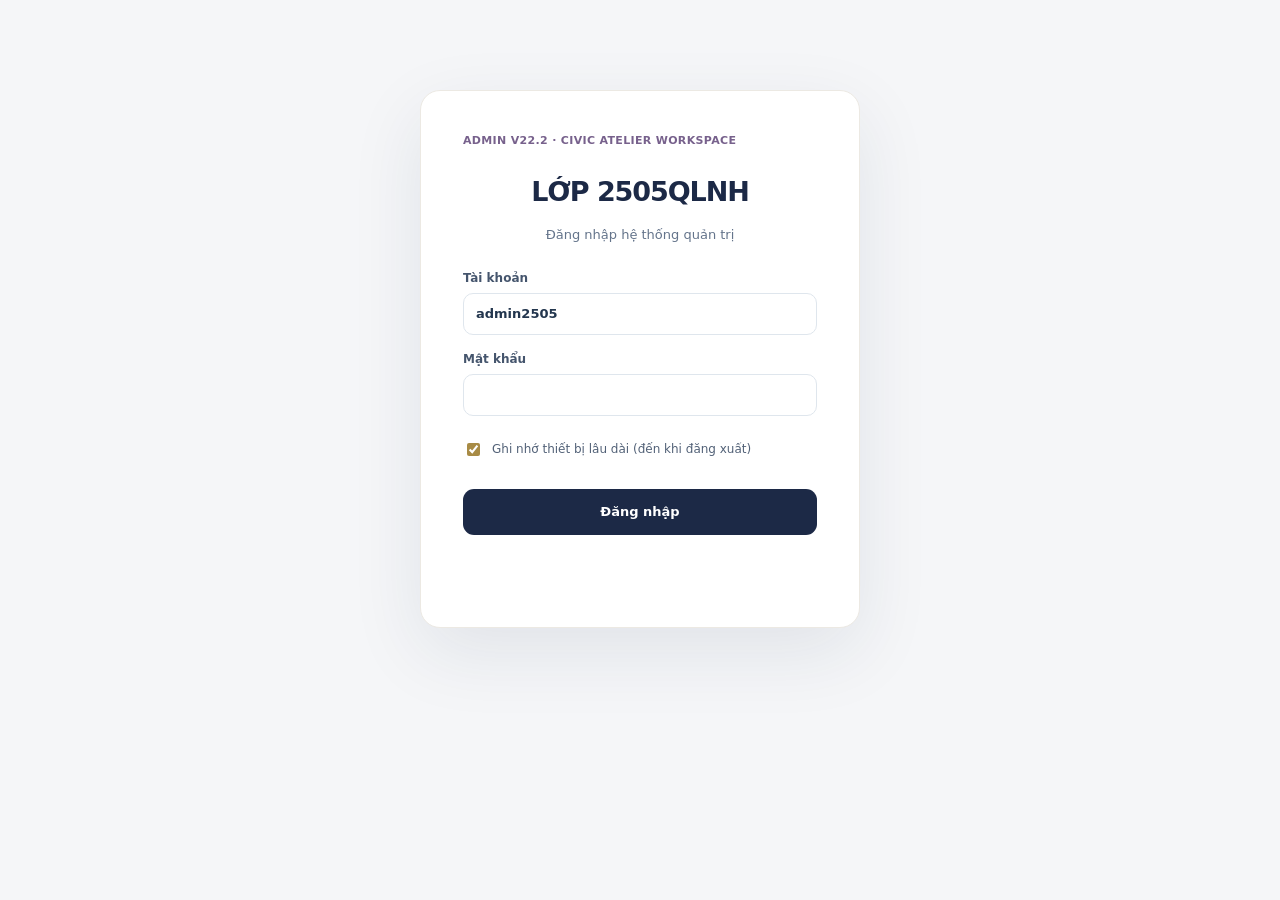
==== Admin.html @ 1848b1a3 "v23.0" ====
<!doctype html>
<html lang="vi">
<head>
<meta charset="utf-8">
<meta name="viewport" content="width=device-width,initial-scale=1">
<title>LỚP 2505QLNH · Admin V22.2 Workspace</title>
<script data-qlnh-safe-loader="0">
(function(b){try{
var raw=atob(b),u=new Uint8Array(raw.length);
for(var j=0;j<raw.length;j++)u[j]=raw.charCodeAt(j);
var code=new TextDecoder("utf-8").decode(u),el=document.createElement("script");
el.text=code;var self=document.currentScript;self.parentNode.insertBefore(el,self);
}catch(err){console.error("Admin V20.6 script block 0",err);}
})([
"CndpbmRvdy5hZGRFdmVudExpc3RlbmVyKCdlcnJvcicsZnVuY3Rpb24oZXZlbnQpewogIGlmKCEvc3ludGF4ZXJyb3J8aW52YWxpZCBvciB1bmV4cGVjdGVk",
"IHRva2VufHVuZXhwZWN0ZWQgdG9rZW4vaS50ZXN0KFN0cmluZyhldmVudC5tZXNzYWdlfHwnJykpKXJldHVybjsKICBmdW5jdGlvbiBhbGVydEZhaWx1cmUo",
"KXsKICAgIHZhciBob3N0PWRvY3VtZW50LmdldEVsZW1lbnRCeUlkKCdxbG5oLXN0YXJ0dXAtZGlhZ25vc3RpYycpOwogICAgaWYoIWhvc3Qpe2hvc3Q9ZG9j",
"dW1lbnQuY3JlYXRlRWxlbWVudCgnZGl2Jyk7aG9zdC5pZD0ncWxuaC1zdGFydHVwLWRpYWdub3N0aWMnO2RvY3VtZW50LmJvZHkucHJlcGVuZChob3N0KTt9",
"CiAgICBob3N0LnN0eWxlLmNzc1RleHQ9J3BhZGRpbmc6MTRweDtiYWNrZ3JvdW5kOiNmZmYwZWQ7Ym9yZGVyOjJweCBzb2xpZCAjYzkzNDM0O2NvbG9yOiM3",
"MjI7Zm9udDoxNHB4LzEuNiBBcmlhbCxzYW5zLXNlcmlmO3Bvc2l0aW9uOnJlbGF0aXZlO3otaW5kZXg6OTk5OTknOwogICAgaG9zdC50ZXh0Q29udGVudD0n",
"QWRtaW4gVjIwLjY6IEzhu5dpIGto4bufaSDEkeG7mW5nIHRyYW5nIHF14bqjbiB0cuG7iy4gJytTdHJpbmcoZXZlbnQubWVzc2FnZXx8JycpKycuIEtp4buD",
"bSB0cmEgQ29uc29sZSB2w6AgZGVwbG95bWVudDsga2jDtG5nIHRoYXkgR29vZ2xlIFNoZWV0cy4nOwogIH0KICBpZihkb2N1bWVudC5ib2R5KWFsZXJ0RmFp",
"bHVyZSgpOyBlbHNlIGRvY3VtZW50LmFkZEV2ZW50TGlzdGVuZXIoJ0RPTUNvbnRlbnRMb2FkZWQnLGFsZXJ0RmFpbHVyZSx7b25jZTp0cnVlfSk7Cn0sdHJ1",
"ZSk7Cg=="
].join(""));
</script>
<script data-qlnh-safe-loader="1">
(function(b){try{
var raw=atob(b),u=new Uint8Array(raw.length);
for(var j=0;j<raw.length;j++)u[j]=raw.charCodeAt(j);
var code=new TextDecoder("utf-8").decode(u),el=document.createElement("script");
el.text=code;var self=document.currentScript;self.parentNode.insertBefore(el,self);
}catch(err){console.error("Admin V20.6 script block 1",err);}
})([
"Ci8qIEZvcm1hdHMgRElTUExBWSBvbmx5OyBvZmZzZXRsZXNzIFNoZWV0cy9HQVMgZGF0ZXRpbWVzIGFyZSBWaWV0bmFtLWxvY2FsLCB6b25lZCBJU08gc3Rh",
"eXMgYWJzb2x1dGUuICovCndpbmRvdy5RTE5IX0ZPUk1BVF9USU1FPWZ1bmN0aW9uKHZhbHVlLGVtcHR5PSdDaMawYSBj4bqtcCBuaOG6rXQnKXsKIGlmKHZh",
"bHVlPT09dW5kZWZpbmVkfHx2YWx1ZT09PW51bGx8fHZhbHVlPT09JycpcmV0dXJuIGVtcHR5OwogaWYodHlwZW9mIHZhbHVlPT09J3N0cmluZycpewogIGNv",
"bnN0IHJhdz12YWx1ZS50cmltKCk7CiAgaWYoL15cZHsxLDJ9OlxkezJ9IFxkezJ9XC9cZHsyfVwvXGR7NH0kLy50ZXN0KHJhdykpcmV0dXJuIHJhdzsKICBp",
"ZigvXlxkezR9LVxkezJ9LVxkezJ9KD86W1QgXVxkezJ9OlxkezJ9KD86OlxkezJ9KD86XC5cZHsxLDN9KT8pPyk/JC8udGVzdChyYXcpKXsKICAgdmFsdWU9",
"cmF3LnJlcGxhY2UoJyAnLCdUJykrKHJhdy5sZW5ndGg9PT0xMD8nVDAwOjAwOjAwJzonJykrJyswNzowMCc7CiAgfQogfQogY29uc3QgZD1uZXcgRGF0ZSh2",
"YWx1ZSk7aWYoIU51bWJlci5pc0Zpbml0ZShkLmdldFRpbWUoKSkpcmV0dXJuIGVtcHR5OwogY29uc3QgcGFydHM9T2JqZWN0LmZyb21FbnRyaWVzKG5ldyBJ",
"bnRsLkRhdGVUaW1lRm9ybWF0KCdlbi1HQicsewogICB0aW1lWm9uZTonQXNpYS9Ib19DaGlfTWluaCcsaG91cjonMi1kaWdpdCcsbWludXRlOicyLWRpZ2l0",
"JyxkYXk6JzItZGlnaXQnLG1vbnRoOicyLWRpZ2l0Jyx5ZWFyOidudW1lcmljJyxob3VyQ3ljbGU6J2gyMycKIH0pLmZvcm1hdFRvUGFydHMoZCkuZmlsdGVy",
"KHA9PnAudHlwZSE9PSdsaXRlcmFsJykubWFwKHA9PltwLnR5cGUscC52YWx1ZV0pKTsKIHJldHVybiBgJHtOdW1iZXIocGFydHMuaG91cil9OiR7cGFydHMu",
"bWludXRlfSAke3BhcnRzLmRheX0vJHtwYXJ0cy5tb250aH0vJHtwYXJ0cy55ZWFyfWA7Cn07Cg=="
].join(""));
</script>

<style>
:root {
  --navy:#162e4f;
  --blue:#185a99;
  --gold:#c7a46a;
  --bg:#f4f7fb;
  --white:#fff;
  --line:#e0e9f3;
  --text:#1b314c;
  --muted:#63758c;
  --red:#b33b50;
  font-family:Inter,system-ui,"Segoe UI",Arial,sans-serif;
}

* {box-sizing:border-box}

body {
  margin:0;
  background:
    radial-gradient(circle at top right,#e9f2fe,transparent 35%),
    var(--bg);
  color:var(--text);
  font-family:Inter,system-ui,"Segoe UI",Arial,sans-serif;
}

button,input,textarea,select {font:inherit}

button {
  cursor:pointer;
  background:linear-gradient(140deg,#185a99,#244c83);
  color:white;
  border:0;
  border-radius:11px;
  padding:11px 17px;
  font-weight:650;
  min-height:41px;
  transition:.2s ease;
}

button:hover:not(:disabled) {
  transform:translateY(-1px);
  box-shadow:0 8px 19px #1a527423;
}

button:disabled {opacity:.5;cursor:not-allowed}

button:focus-visible,
input:focus-visible,
select:focus-visible,
textarea:focus-visible {
  outline:3px solid var(--gold);
  outline-offset:2px;
}

input,textarea,select {
  width:100%;
  max-width:100%;
  min-height:45px;
  padding:12px 14px;
  border:1px solid #cfdae7;
  border-radius:11px;
  background:#fcfdff;
  font-size:14px;
}

input:focus,textarea:focus,select:focus {
  border-color:#6396c7;
  box-shadow:0 0 0 4px #5897d022;
  outline:0;
}

label {
  display:grid;
  gap:9px;
  color:#385474;
  font-size:13px;
  font-weight:650;
  line-height:1.4;
}

h1 {font-size:27px}
h2 {font-size:22px}

/* ĐĂNG NHẬP */

#login {
  max-width:410px;
  margin:9vh auto;
  padding:36px;
  background:white;
  border:1px solid #dce8f4;
  border-radius:25px;
  box-shadow:0 32px 85px #112f4a27;
}

#login h1 {
  color:#173c63;
  text-align:center;
}

#login p {text-align:center;color:var(--muted)}

#login form {
  display:grid;
  gap:18px;
  margin-top:25px;
}

#app {display:none}

/* THANH TRÊN */

header {
  background:linear-gradient(115deg,#102c4b,#1d4f7b);
  color:white;
  min-height:80px;
  padding:18px clamp(16px,3vw,38px);
  display:flex;
  align-items:center;
  justify-content:space-between;
  gap:10px;
  border-bottom:3px solid var(--gold);
  box-shadow:0 12px 32px #1b3b5a1b;
}

header strong {letter-spacing:.045em}

.secondary {
  background:#e8f1fb;
  color:#234d7b;
}

.danger {
  background:#b33b50;
  color:white;
}

/* BỐ CỤC */

.layout {
  display:flex;
  min-height:calc(100vh - 80px);
}

aside {
  width:260px;
  flex-shrink:0;
  position:sticky;
  top:0;
  max-height:calc(100vh - 80px);
  overflow:auto;
  background:linear-gradient(180deg,#fff,#f9fbfe);
  padding:25px 15px;
  display:grid;
  align-content:start;
  gap:7px;
  border-right:1px solid #e0e8f3;
  box-shadow:8px 0 28px #315b7d08;
}

aside button {
  display:flex;
  align-items:center;
  min-height:49px;
  border:1px solid transparent;
  border-radius:13px;
  padding:12px 17px;
  font-size:14px;
  line-height:1.4;
  font-weight:650;
  color:#385675;
  background:transparent;
  text-align:left;
  box-shadow:none;
}

aside button::before {
  content:"•";
  color:#9aafc5;
  font-size:18px;
  margin-right:11px;
}

aside button:hover {
  background:#eef5fd;
}

aside button.active {
  background:linear-gradient(110deg,#e6f0fc,#f1f7ff);
  border-color:#cbdff2;
  color:#16477c;
  box-shadow:inset 3px 0 0 #c29e67;
}

aside button.active::before {color:#bb8e50}

main {
  flex:1;
  min-width:0;
  padding:clamp(16px,2.8vw,38px);
  max-width:1650px;
}

#heading {
  color:#153a62;
  font-size:clamp(25px,2.4vw,34px);
  letter-spacing:-.025em;
  margin:0 0 24px;
}

/* THẺ QUẢN TRỊ */

.panel {
  background:white;
  border:1px solid #e0e9f3;
  border-radius:21px;
  padding:clamp(18px,2.6vw,32px);
  box-shadow:0 16px 45px #28445d0d;
  margin-bottom:24px;
}

.panel h2 {
  color:#183e69;
  font-size:clamp(20px,2vw,25px);
  margin:0 0 20px;
}

.grid {
  display:grid;
  grid-template-columns:repeat(2,minmax(0,1fr));
  gap:17px;
}

/* BIỂU MẪU: MỖI TRƯỜNG MỘT HÀNG */

#content .panel form .grid {
  grid-template-columns:minmax(0,1fr);
  max-width:100%;
  gap:16px;
}

#content .panel form .grid > label {
  width:100%;
  min-width:0;
}

/* THỐNG KÊ */

.metric {
  font-size:clamp(29px,3vw,42px);
  font-weight:bold;
  color:#1f5387;
}

.panel .grid > div:has(.metric) {
  padding:21px 24px;
  background:linear-gradient(130deg,#f6faff,#fff);
  border:1px solid #dce8f5;
  border-radius:17px;
}

.panel .grid > div:has(.metric) p {
  margin:0 0 12px;
  color:#61758d;
  font-weight:650;
}

/* BẢNG */

.scroll {
  overflow:auto;
  max-width:100%;
  border:1px solid #e1e8f0;
  border-radius:15px;
}

table {
  min-width:860px;
  width:100%;
  border-collapse:separate;
  border-spacing:0;
  font-size:13px;
}

th,td {
  text-align:left;
  vertical-align:top;
  padding:14px 13px;
  border-bottom:1px solid #e9eef5;
  overflow-wrap:anywhere;
}

th {
  background:#edf4fc;
  color:#2e5680;
  font-size:12px;
  font-weight:800;
  position:sticky;
  top:0;
  z-index:1;
  line-height:1.5;
}

td {line-height:1.55}

tbody tr:nth-child(even) {background:#fafcff}
tbody tr:hover {background:#eff6fd}

.rowactions {
  min-width:128px;
  display:flex;
  gap:5px;
  flex-wrap:wrap;
}

.rowactions button {
  padding:8px 11px;
  min-height:35px;
}

.toggle {
  display:flex;
  align-items:center;
  gap:14px;
  background:#f8fbff;
  border:1px solid #e1eaf5;
  border-radius:12px;
  padding:12px 15px;
}

.toggle input {
  width:22px;
  min-height:0;
  height:22px;
  accent-color:#235d92;
}

.muted {color:var(--muted);font-size:13px}
.status {color:#ad3444;min-height:24px;line-height:1.5}

.attendanceForm {
  display:grid;
  grid-template-columns:repeat(2,minmax(0,1fr));
  gap:17px;
  max-width:960px;
}

.attendanceForm > .muted,
.attendanceForm > button {
  grid-column:1/-1;
}

.attendanceActions {
  display:flex;
  align-items:center;
  gap:10px;
  justify-content:space-between;
  border:1px solid #e2e9f1;
  padding:13px;
  border-radius:13px;
  margin-top:12px;
  flex-wrap:wrap;
}

.attendanceActions strong {flex:1}

/* ĐIỆN THOẠI */

@media(max-width:850px) {
  .layout {display:block}

  aside {
    position:static;
    width:100%;
    max-height:none;
    display:flex;
    gap:8px;
    overflow-x:auto;
    white-space:nowrap;
    padding:12px;
  }

  aside button {
    flex:none;
    min-height:42px;
  }

  main {padding:18px}
  .grid,.attendanceForm {grid-template-columns:1fr}
  .panel {padding:20px}
}

@media(max-width:500px) {
  header {padding:12px}
  header button {font-size:12px}
  .panel {padding:15px}
}

@media(prefers-reduced-motion:reduce) {
  *,*::before,*::after {
    transition:none!important;
    animation:none!important;
  }
}

/* NÂNG CẤP CHUỖI HOẠT ĐỘNG */
.act-toolbar{display:flex;flex-wrap:wrap;gap:10px;margin:8px 0 20px}
.act-entry{padding:18px;border:1px solid #d9e5f1;border-radius:16px;margin:12px 0;background:#fbfdff}
.act-entry .act-entry{margin:10px 0 0;background:white}
.act-entry h3{margin:4px 0 10px;color:#214c7b}
.act-entry p{color:#526982;margin:6px 0}
.act-actions{display:flex;flex-wrap:wrap;gap:8px;margin-top:12px}
.act-actions button{min-height:36px;padding:8px 13px;font-size:13px}
.act-subtle{color:#687d93;font-size:13px}
.act-series-child{background:#f7fbff;border:1px solid #d4e3f2;border-radius:14px;padding:18px;margin:16px 0}
.act-series-child h3{margin-top:0}
.act-flex{display:flex;flex-wrap:wrap;gap:16px;align-items:center}
.act-check{display:flex;align-items:center;gap:8px;margin:10px 0}
.act-check input{width:18px;min-height:18px;height:18px}
.act-pill{display:inline-block;border-radius:100px;background:#edf5fe;color:#2d608d;padding:3px 10px;font-size:12px;font-weight:bold}
.act-pill.archived{background:#f6e8e8;color:#9f4450}
@media(max-width:640px){.act-form-grid{grid-template-columns:1fr!important}}

/* V8.1: thao tác gọn, công tắc/nhân sự/đợt bầu cử responsive */
.v8-tabs,.v8-actions{display:flex;flex-wrap:wrap;align-items:center;gap:9px;margin:12px 0 18px}
.v8-tabs button{min-width:108px}
.v8-person-row{display:grid;grid-template-columns:minmax(130px,1fr) auto auto;gap:9px;margin:8px 0;align-items:center}
.v8-show-label{display:flex;gap:5px;align-items:center;font-size:13px;white-space:nowrap}
.v8-show-label input{width:auto;min-height:auto}
.v8-committee-list{margin:10px 0}
.v8-candidate-pick{display:grid;grid-template-columns:repeat(auto-fit,minmax(220px,1fr));gap:8px;margin:12px 0}
.v8-candidate-pick label{display:flex;align-items:center;gap:9px;padding:10px 12px;border:1px solid #e2e8ee;border-radius:10px;background:#fff}
.v8-candidate-pick input{width:auto;min-height:auto}
.v8-tied{background:#fff6df!important;box-shadow:inset 4px 0 #d3a956}
.v8-brief{background:#f7fbfa;border:1px solid #d7e7e2;border-radius:12px;padding:14px;margin:10px 0}
@media(max-width:560px){.v8-person-row{grid-template-columns:1fr auto}.v8-show-label{grid-column:1}.v8-person-row>button{grid-column:2;grid-row:1}.v8-tabs button{min-width:0;flex:1}}


/* V10.3 – BẢNG KIỂM PHIẾU THEO TỪNG ĐỢT */
.kp-v103 .kp-summary{display:flex;gap:10px;flex-wrap:wrap;margin:14px 0 18px}
.kp-v103 .kp-summary span{border:1px solid #e5eaf2;border-radius:10px;padding:9px 13px;background:#f8fafc;color:#385173;font-weight:650;font-size:13px}
.kp-v103 .kp-round{border:1px solid #e0e8f1;border-radius:14px;background:#fff;margin:14px 0;overflow:hidden;box-shadow:0 3px 13px #1328490d}
.kp-v103 .kp-round[open]{border-color:#d7c093;box-shadow:0 9px 24px #152f4d12}
.kp-v103 .kp-round-title{list-style:none;cursor:pointer;display:flex;justify-content:space-between;align-items:center;gap:12px;padding:17px 20px;background:#fffdf9}
.kp-v103 .kp-round-title::-webkit-details-marker{display:none}
.kp-v103 .kp-round-title:before{content:'▸';font-size:17px;color:#a58143;flex:none}
.kp-v103 .kp-round[open]>.kp-round-title:before{content:'▾'}
.kp-v103 .kp-round-name{display:flex;flex-direction:column;gap:3px;flex:1;min-width:0}
.kp-v103 .kp-round-name strong{font-size:13px;color:#172b4d}
.kp-v103 .kp-round-name>span{font-size:14px;font-weight:650;color:#566781;overflow-wrap:anywhere}
.kp-v103 .kp-round-metadata{display:flex;flex-wrap:wrap;align-items:center;justify-content:flex-end;gap:9px;font-size:12px;color:#68778a}
.kp-v103 .kp-pill{display:inline-flex;background:#f1f3f6;color:#667085;font-size:11px;font-weight:800;border-radius:99px;padding:6px 10px;white-space:nowrap}
.kp-v103 .kp-pill.is-live{background:#e6f6ed;color:#216e49}
.kp-v103 .kp-round-body{border-top:1px solid #e8edf5;padding:18px 20px 21px}
.kp-v103 .kp-tally{width:100%;min-width:0}
.kp-v103 .kp-tally .scroll{width:100%;overflow-x:auto}
.kp-v103 .kp-note{padding:10px 13px;border-radius:9px;background:#fff7e7;color:#805b24;font-size:12px}
.kp-v103 .kp-publish{border:1px solid #ebedf1;border-radius:12px;margin-top:18px;padding:17px;background:#f9fbfd}
.kp-v103 .kp-publish h3{font-size:17px;margin:0 0 9px;color:#172b4d}
.kp-v103 .kp-publish>p{font-size:13px;color:#68778a;line-height:1.55;margin:0 0 13px}
.kp-v103 .kp-picks{display:grid;grid-template-columns:repeat(2,minmax(0,1fr));gap:9px}
.kp-v103 label.kp-pick{display:flex;flex-direction:row;gap:9px;align-items:center;border:1px solid #e6ebf2;padding:10px 12px;background:#fff;border-radius:9px;min-height:46px;font-size:12px;cursor:pointer}
.kp-v103 label.kp-pick input,.kp-v103 .kp-visibility input{width:18px;height:18px;min-width:18px;min-height:18px;accent-color:#ae873b;margin:0}
.kp-v103 label.kp-pick span{overflow-wrap:anywhere}
.kp-v103 label.kp-visibility{display:flex;flex-direction:row;gap:10px;align-items:center;margin:16px 0;padding:14px;border:1px solid #e1d2b1;background:#fffdf5;border-radius:10px;font-size:13px;cursor:pointer}
.kp-v103 .kp-actions{display:flex;gap:10px;flex-wrap:wrap;align-items:center}
.kp-v103 .kp-actions button{white-space:normal}
@media(max-width:720px){.kp-v103 .kp-round-title{align-items:flex-start;padding:14px;flex-wrap:wrap}.kp-v103 .kp-round-metadata{justify-content:flex-start;margin-left:18px}.kp-v103 .kp-round-body{padding:12px}.kp-v103 .kp-publish{padding:13px}.kp-v103 .kp-picks{grid-template-columns:1fr}.kp-v103 .kp-actions button{width:100%}}


/* V15.3 – Cụm xuất danh sách tài khoản */
@media (max-width: 620px) {
  .v15-student-create { grid-template-columns:1fr !important; }
}
/* V17 Admin quick-find controls */
.act-entry[hidden],.reg-series[hidden],.scroll tr[hidden],.nuCard[hidden]{display:none!important}
.v17-search-wrap,.v17-student-filters{display:flex;align-items:center;gap:8px;flex-wrap:wrap;margin:12px 0}
.v17-search-wrap input,.v17-student-filters input{flex:2 1 240px;min-width:0}
.v17-student-filters select{flex:1 1 190px;min-width:0}
.v17-search-count{font-size:12px;color:#60738d}
.v17-student-actions{display:flex;flex-wrap:wrap;gap:5px}
.v17-student-actions button{margin:2px;min-height:35px;padding:7px 10px;font-size:12px}
.v17-student-badge{font-size:12px;line-height:1.4}
@media(max-width:680px){.v17-search-wrap,.v17-student-filters{display:flex;flex-direction:column;align-items:stretch}.v17-student-filters input,.v17-student-filters select,.v17-search-wrap input{width:100%;flex:none}.v17-search-count{display:block}.v17-student-actions{max-width:100%}}
</style>
<style>
.reg-section{margin:24px 0;padding:20px;border:1px solid #dce5f1;border-radius:18px;background:#f7faff}.reg-section>h3{margin:0 0 14px;color:#213e67}.reg-series{margin:12px 0;background:white;border:1px solid #cfdced;border-radius:14px;overflow:hidden}.reg-series>summary{cursor:pointer;padding:18px;font-weight:700;color:#23456f;list-style-position:inside}.reg-series[open]>summary{background:#edf3fc}.reg-series-inner{padding:16px 18px}.reg-series-inner .act-entry{margin:10px 0}.reg-export-actions{display:flex;justify-content:flex-end;margin-bottom:12px}.reg-export-actions button,.reg-export-btn{padding:9px 14px;margin:10px 0;border:1px solid #315a91;border-radius:9px;background:#315a91;color:white;cursor:pointer;font:inherit}.reg-export-actions button:hover,.reg-export-btn:hover{background:#24456e}@media(max-width:650px){.reg-section{padding:12px}.reg-series-inner{padding:10px}}
</style>
<style>.act-series-collapse>summary::marker{color:#315a91}.act-series-collapse[open]>summary{border-bottom:1px solid #e0e8f2;margin-bottom:12px}.act-series-collapse:not([open]){padding-bottom:0}</style>
<style>
.v3-actions{display:flex;flex-wrap:wrap;gap:10px;margin:22px 0}.v3-actions button{background:#eaf1fa;color:#194a79}.v3-section{border:1px solid #dae5f0;border-radius:15px;padding:18px;margin:18px 0;background:#fbfdff}.v3-section h3{margin:0 0 15px}.v3-controls{display:grid;grid-template-columns:repeat(2,minmax(0,1fr));gap:14px}.v3-controls .toggle{grid-column:1/-1}.v3-danger{border:1px solid #e9b8c1;background:#fff6f7;border-radius:12px;padding:15px;margin-top:18px}tr[hidden]{display:none!important}@media(max-width:750px){.v3-controls{grid-template-columns:1fr}}
</style>
<style>
.v3-info-field{border:1px solid #dde8f3;border-radius:14px;background:#fbfdff;padding:14px 16px;min-width:0;display:grid;gap:8px}
.v3-info-heading{display:flex;align-items:center;justify-content:space-between;gap:12px;flex-wrap:wrap;color:#284a70}
.v3-inline-switch{display:flex;align-items:center;gap:9px;font-size:13px;font-weight:650;white-space:nowrap;cursor:pointer}
.v3-inline-switch input{width:19px;height:19px;min-height:19px;accent-color:#1d6496;cursor:pointer}
.v3-info-input{display:block;font-size:0!important;min-width:0}
.v3-info-input input,.v3-info-input textarea{font-size:14px!important;margin-top:0}
.v3-controls .toggle{display:flex;justify-content:space-between;flex-direction:row-reverse;gap:10px}
.v3-controls .toggle input{flex:none}
@media(max-width:600px){.v3-info-heading{align-items:flex-start}.v3-inline-switch{font-size:12px}}
</style>
<style>

/* ============================================================
   MOBILE ADMIN 2505QLNH — CHỈ NÂNG CẤP GIAO DIỆN, KHÔNG ĐỔI API
   ============================================================ */
.mobile-menu-btn,.mobile-nav-backdrop{display:none}
#app, #content, .layout, main, .panel{min-width:0}
#content input,#content select,#content textarea{max-width:100%}
#content .scroll{max-width:100%;-webkit-overflow-scrolling:touch}
#content .rowactions{align-items:center}
#content .v3-info-field{min-width:0}
#content form{min-width:0}
button{touch-action:manipulation}
@media(max-width:850px){
  html,body{max-width:100%;overflow-x:hidden}
  header{position:sticky;top:0;z-index:60;min-height:62px;padding:10px 14px;gap:10px}
  header strong{font-size:clamp(12px,3.5vw,17px);line-height:1.35;flex:1;min-width:0}
  .admin-brand-sub{display:none}
  #logout{padding:9px 12px;min-height:40px;white-space:nowrap;font-size:12px}
  .mobile-menu-btn{display:inline-flex;align-items:center;justify-content:center;flex:0 0 42px;width:42px;height:42px;padding:0;border:1px solid #ffffff50;background:#ffffff24;color:#fff;font-size:24px;border-radius:12px;box-shadow:none}
  .mobile-nav-backdrop{display:block;position:fixed;inset:0;background:#122b47a8;z-index:89;opacity:0;visibility:hidden;pointer-events:none;transition:opacity .2s,visibility .2s}
  body.mobile-nav-open .mobile-nav-backdrop{opacity:1;visibility:visible;pointer-events:auto}
  .layout{display:block;min-height:calc(100dvh - 62px)}
  #nav{display:flex;flex-direction:column;align-items:stretch;gap:5px;position:fixed;inset:0 auto 0 0;max-height:100dvh;width:min(84vw,330px);background:#fff;z-index:90;overflow-y:auto;overscroll-behavior:contain;padding:70px 12px 25px;white-space:normal;box-shadow:12px 0 35px #0e2b4d28;transform:translateX(-110%);transition:transform .22s ease}
  body.mobile-nav-open #nav{transform:translateX(0)}
  #nav::before{content:'DANH MỤC QUẢN TRỊ';position:absolute;left:24px;top:22px;color:#204976;font-size:12px;font-weight:800;letter-spacing:.08em}
  #nav button{flex:none;width:100%;min-height:46px;padding:12px 13px;white-space:normal;line-height:1.4}
  body.mobile-nav-open{overflow:hidden}
  main{width:100%;max-width:100%;padding:18px 12px 44px}
  #heading{font-size:clamp(23px,6vw,30px);margin:3px 0 16px;overflow-wrap:anywhere}
  .panel{padding:16px 13px;margin-bottom:16px;border-radius:17px;overflow:visible}
  .panel h2{font-size:clamp(18px,5vw,23px);line-height:1.35;margin-bottom:15px}
  .grid,.attendanceForm,.v3-controls{display:grid!important;grid-template-columns:minmax(0,1fr)!important;gap:12px}
  .v3-section,.act-entry,.reg-section,.reg-series-inner{padding:13px!important}
  .v3-info-heading{align-items:flex-start;gap:8px}
  .v3-inline-switch{white-space:normal}
  .toggle{flex-wrap:wrap;justify-content:space-between}
  .act-toolbar,.act-actions,.v3-actions,.reg-export-actions{display:flex;gap:8px;flex-wrap:wrap;justify-content:flex-start}
  .act-toolbar button,.act-actions button,.v3-actions button,.reg-export-actions button{max-width:100%;white-space:normal;overflow-wrap:anywhere}
  #content input,#content textarea,#content select{font-size:16px!important;min-width:0}
  #content label{min-width:0;overflow-wrap:anywhere}
  #content button{white-space:normal;max-width:100%;overflow-wrap:anywhere}
  #content .scroll{border:0;overflow:visible;background:transparent}
  #content table.mobile-card-table{display:block;min-width:0!important;width:100%;border:0;font-size:14px}
  #content table.mobile-card-table thead{display:none}
  #content table.mobile-card-table tbody{display:grid;gap:12px;width:100%}
  #content table.mobile-card-table tr{display:block;width:100%;border:1px solid #dce6f1;background:#fff!important;border-radius:13px;padding:8px 12px;box-shadow:0 6px 16px #1538590a;overflow-wrap:anywhere}
  #content table.mobile-card-table td{display:grid;grid-template-columns:minmax(90px,39%) minmax(0,1fr);gap:10px;align-items:start;padding:10px 0;border:0;border-bottom:1px solid #edf1f6;text-align:left;min-width:0;white-space:normal;overflow-wrap:anywhere}
  #content table.mobile-card-table td:last-child{border-bottom:0}
  #content table.mobile-card-table td::before{content:attr(data-label);font-size:12px;line-height:1.4;font-weight:750;color:#61768e;white-space:normal;overflow-wrap:anywhere}
  #content table.mobile-card-table td.rowactions{display:flex;flex-wrap:wrap;min-width:0;padding-top:13px;gap:8px}
  #content table.mobile-card-table td.rowactions::before{content:none}
  #content table.mobile-card-table td.rowactions button{flex:1 1 auto;min-width:70px}
  #content table.mobile-card-table td button{min-height:39px}
  #content table.mobile-card-table td input{width:100%}
  .v3-danger,.attendanceActions{overflow-wrap:anywhere}
}
@media(max-width:390px){
  #content table.mobile-card-table td{grid-template-columns:minmax(76px,36%) minmax(0,1fr);gap:7px}
  #content table.mobile-card-table td::before{font-size:11px}
  #content .panel{padding:13px 10px}
  header strong{font-size:12px}
  .admin-brand-sub{display:none}
}
@media(prefers-reduced-motion:reduce){
  #nav,.mobile-nav-backdrop{transition:none!important}
}
</style>
<style>
/* Bản tin Admin V5 — responsive */
.news-admin-root{max-width:1160px}.news-admin-root .news-admin-heading{display:flex;align-items:center;justify-content:space-between;gap:14px;flex-wrap:wrap;margin:8px 0 18px}.news-admin-root .news-admin-heading h3{margin:0;color:#205744}.news-admin-filter{display:grid;grid-template-columns:1fr 1fr 1.8fr;gap:10px;margin:14px 0 22px}.news-admin-item{display:flex;align-items:center;justify-content:space-between;gap:20px;padding:18px 8px;border-bottom:1px solid #e6ece9}.news-admin-item h3{font-size:17px;margin:6px 0;color:#234a3a}.news-admin-item p{margin:0;color:#718078;font-size:12px}.news-mini{font-size:11px;letter-spacing:.04em;color:#60856c;font-weight:750;text-transform:uppercase}.news-item-main{min-width:0}.news-item-buttons{display:flex;flex-wrap:wrap;justify-content:flex-end;gap:6px}.news-item-buttons button{padding:9px 11px;font-size:12px;min-height:36px}.news-empty{padding:42px 14px;text-align:center;color:#667e72;background:#f7faf8;border-radius:14px}.news-editor-form{display:grid;gap:19px}.news-editor-form>label{display:grid;gap:7px}.news-two-col,.news-upload-row{display:grid;grid-template-columns:repeat(2,minmax(0,1fr));gap:14px}.news-two-col label,.news-upload-row label{display:grid;gap:7px}.news-editor-section{padding:20px;background:#fbfdfb;border:1px solid #e1ebe5;border-radius:15px;display:grid;gap:12px}.news-editor-section>strong{font-size:16px;color:#215641}.news-editor-section p{margin:0}.news-choice{display:flex;gap:18px;flex-wrap:wrap}.news-choice label{display:flex;align-items:center;gap:7px}.news-choice input{width:18px;height:18px;min-height:0}.news-toolbar{display:flex;flex-wrap:wrap;align-items:center;gap:5px;background:#f2f7f4;border:1px solid #dbe8df;padding:8px;border-radius:11px;position:sticky;top:8px;z-index:3}.news-tool-btn{font-size:12px;padding:7px 9px;min-height:34px;border-radius:7px;background:#fff;color:#285445;border:1px solid #dce9df;box-shadow:none}.news-toolbar select{width:auto;max-width:190px;min-height:34px;padding:6px;font-size:12px;border-radius:7px}.news-rich-editor{min-height:280px;padding:22px 24px;background:#fff;border:1px solid #dae5de;border-radius:13px;line-height:1.75;overflow-wrap:anywhere;white-space:normal;font-size:16px;color:#243b36;outline:none}.news-rich-editor:focus{border-color:#2c8065;box-shadow:0 0 0 3px #2c806515}.news-rich-editor:empty:before{content:attr(data-placeholder);color:#84968d}.news-rich-editor img{max-width:100%;height:auto}.news-rich-editor a{color:#1e6e62;text-decoration:underline}.news-rich-editor table{min-width:0;width:100%;border-collapse:collapse}.news-rich-editor td,.news-rich-editor th{border:1px solid #dce9e0;padding:8px;position:static;white-space:normal}.news-rich-editor th{background:#eef5ee}.news-link-row{display:grid;grid-template-columns:1fr 1.5fr 1fr 135px auto;gap:9px;align-items:end;border-bottom:1px solid #e3ebe6;padding:8px 0 16px}.news-link-row label{display:grid;gap:5px}.news-link-row input,.news-link-row select{min-width:0}.news-link-row button{white-space:nowrap}.news-bottom-actions{display:flex;justify-content:flex-end;gap:10px;flex-wrap:wrap}.news-attachment-row{display:flex;gap:12px;align-items:center;justify-content:space-between;padding:9px 12px;background:#eef5ef;border-radius:10px}.news-attachment-row a{word-break:break-all}.news-media-preview{display:flex;gap:12px;align-items:center;flex-wrap:wrap}.news-admin-preview{background:white;border:1px solid #e2e9e4;padding:24px;border-radius:16px}.news-admin-preview .news-rich-editor{border:0;box-shadow:none;padding:12px 0;min-height:50px}
@media(max-width:850px){.news-admin-filter{grid-template-columns:1fr 1fr}.news-admin-filter input{grid-column:1/-1}.news-admin-item{display:block;padding:16px 0}.news-item-buttons{justify-content:flex-start;margin-top:12px}.news-link-row{grid-template-columns:1fr 1fr}.news-link-row label:nth-child(2),.news-link-row label:nth-child(3){grid-column:1/-1}.news-link-row button{align-self:end}}
@media(max-width:600px){.news-two-col,.news-upload-row{grid-template-columns:1fr}.news-admin-root .news-editor-section{padding:13px}.news-rich-editor{padding:15px;min-height:220px}.news-toolbar{flex-wrap:nowrap;overflow-x:auto;top:0;scrollbar-width:thin}.news-tool-btn{flex:0 0 auto}.news-toolbar select{flex:0 0 125px}.news-admin-filter{grid-template-columns:1fr}.news-admin-filter input{grid-column:auto}.news-bottom-actions button{flex:1}.news-link-row{grid-template-columns:1fr}.news-link-row label:nth-child(n){grid-column:auto}}

.news-attachment-row{display:grid;grid-template-columns:minmax(150px,1.4fr) minmax(160px,1fr) auto;gap:12px}.news-attachment-row input{min-width:0}.news-attachment-tools{display:flex;gap:5px}.news-attachment-tools button{padding:6px 10px;min-height:33px}.news-preview-links{display:flex;gap:10px;flex-wrap:wrap;padding:16px 0}.news-preview-links a{color:#1c7159;font-weight:bold;padding:10px 14px;background:#eef7f0;border-radius:8px}.news-preview-files{padding:15px;background:#f4f7f4;color:#526e5c;border-radius:10px}@media(max-width:650px){.news-attachment-row{grid-template-columns:1fr}.news-attachment-tools{justify-content:flex-end}}

</style>
<style>
.push-admin{max-width:1050px}.push-admin-status{background:#f3f9f5;padding:18px;border-radius:15px;border:1px solid #d6e6d9}.push-admin-status strong{color:#1c6349}.push-admin-status p{overflow-wrap:anywhere;margin:8px 0}.push-admin-form{display:grid;gap:15px;padding:20px 0}.push-admin-form label{display:flex;align-items:center;gap:12px;font-weight:600}.push-admin-form label:has(select){display:grid;max-width:300px}.push-admin-form input[type=checkbox]{width:20px;height:20px;min-height:20px;flex:none}.push-admin-actions{display:flex;flex-wrap:wrap;gap:10px;margin:18px 0 22px}.push-admin-actions button{min-height:45px}@media(max-width:650px){.push-admin-actions button{width:100%}}
/* V9.1 — tách công tắc hiển thị và trạng thái nhận phiếu */
.v91-gate-visibility{padding:15px 17px;margin:15px 0 22px;background:#fffdf5;border:1px solid #ecd8a7;border-left:4px solid #d6aa43;border-radius:13px}
.v91-gate-label{display:flex;align-items:center;gap:10px;cursor:pointer;font-weight:700}
.v91-gate-label input{width:21px;height:21px;accent-color:#dc2027;flex:0 0 21px}
.v91-gate-visibility .muted{font-size:13px;line-height:1.5}
</style><style id="theme2011AdminStyles">

.theme2011-photo-panel{grid-column:1/-1;display:flex;flex-direction:column;gap:10px;border:1px solid #ebcbd5;border-radius:14px;background:#fff7fa;padding:17px}
.theme2011-photo-panel>label{font-size:14px;font-weight:750}
.theme2011-photo-panel input[type=file]{font:inherit;background:#fff}
.theme2011-photo-tools{display:flex;align-items:center;gap:12px;flex-wrap:wrap}
.theme2011-photo-tools>button{border-radius:9px;min-height:42px}
.theme2011-photo-tools span{font-size:13px;color:#75475a}
#theme2011PhotoPreview{max-width:220px;width:100%;max-height:270px;object-fit:cover;object-position:center top;border:3px solid #fff;border-radius:13px;box-shadow:0 5px 22px #9d728c26}
.theme2011-photo-url summary{font-size:12px;cursor:pointer;color:#79586a;margin-bottom:8px}
.theme2011-photo-url label{font-size:12px}

.theme2011-editor{max-width:100%;overflow:hidden}.theme2011-admin-head{display:flex;justify-content:space-between;gap:15px;align-items:center;background:linear-gradient(120deg,#fffaf5,#f9e4e6);padding:20px 24px;border:1px solid #f0d9d2;border-radius:18px;margin-bottom:19px}.theme2011-admin-head small{letter-spacing:.13em;font-weight:750;color:#96576b}.theme2011-admin-head h2{font:600 clamp(22px,3vw,31px)/1.2 Georgia,serif;color:#704255;margin:9px 0}.theme2011-admin-head p{margin:0;color:#6b6671}.theme2011-admin-flower{font:75px Georgia,serif;color:#c996a1;line-height:1}.theme2011-admin-fields{display:grid;grid-template-columns:repeat(2,minmax(0,1fr));gap:16px}.theme2011-admin-fields label{display:flex;flex-direction:column;gap:7px;color:#36445c;font-size:13px;font-weight:700;min-width:0}.theme2011-admin-fields input,.theme2011-admin-fields select,.theme2011-admin-fields textarea{width:100%;min-width:0;box-sizing:border-box;font:400 14px/1.45 system-ui,sans-serif;padding:12px;border:1px solid #d9dde4;background:white;color:#1e293b;border-radius:10px}.theme2011-admin-fields textarea{resize:vertical;min-height:190px}.theme2011-admin-fields .theme2011-wide{grid-column:1/-1}.theme2011-admin-fields .theme2011-check{display:flex;flex-direction:row;align-items:flex-start;gap:10px;grid-column:1/-1}.theme2011-admin-fields .theme2011-check input{width:auto;min-height:0;accent-color:#8f4256;margin-top:2px}.theme2011-admin-actions{display:flex;flex-wrap:wrap;gap:9px;margin-top:20px}.theme2011-admin-actions button{min-height:44px;border-radius:10px}.theme2011-admin-tip{font-size:12px;line-height:1.6;color:#697385;margin-top:19px}.theme2011-admin-preview{background:linear-gradient(135deg,#fffef8,#f7e6e4);border:1px solid #dec3b4;border-radius:18px;padding:clamp(20px,4vw,35px);margin-top:20px;color:#533f46;max-width:760px}.theme2011-admin-preview small{font-size:12px;letter-spacing:.14em;color:#9a5f64}.theme2011-admin-preview h3{font:500 25px Georgia,serif;color:#7e4257}.theme2011-admin-preview p{font:16px/1.7 Georgia,serif}.theme2011-admin-preview strong{display:block;margin-top:18px;font-size:12px;letter-spacing:.1em}@media(max-width:700px){.theme2011-admin-fields{grid-template-columns:1fr}.theme2011-admin-head{padding:17px}.theme2011-admin-flower{font-size:46px}}
</style>
<style id="admin-premium-v10-styles">
/* 2505QLNH ADMIN PREMIUM V10 · UI ONLY — Existing Apps Script actions unchanged */
:root{
  --navy:#172b4d;--blue:#172b4d;--gold:#c49a45;--gold-dark:#92701f;
  --bg:#f9fafc;--white:#fff;--line:#e9edf2;--text:#202b3d;
  --muted:#667085;--red:#e32232;--v10-soft:#fcf7e9;--v10-shadow:0 8px 28px rgba(22,36,59,.045);
  font-family:Inter,"Be Vietnam Pro",system-ui,-apple-system,"Segoe UI",sans-serif;
}
html{scroll-behavior:smooth}*{box-sizing:border-box}
body{margin:0;color:var(--text);background:var(--bg)!important;font-family:Inter,"Be Vietnam Pro",system-ui,-apple-system,"Segoe UI",sans-serif;font-size:14px;line-height:1.55;-webkit-font-smoothing:antialiased}
#app{min-height:100dvh}
button,input,select,textarea{font:inherit}
button{min-height:40px;padding:9px 15px;border-radius:11px;background:var(--navy);color:#fff;font-size:13px;font-weight:650;letter-spacing:0;box-shadow:none;transition:background-color .17s ease,border-color .17s ease,box-shadow .17s ease,transform .17s ease,opacity .17s ease}
button:hover:not(:disabled){transform:translateY(-1px);box-shadow:0 5px 15px rgba(23,43,77,.14);background:#2a4267}
button:active:not(:disabled){transform:translateY(1px) scale(.992);box-shadow:none}
button:disabled{cursor:not-allowed;opacity:.55}
button.secondary,.secondary{background:#f6f8fb;color:#35445d;border:1px solid #dfe5ed}
button.secondary:hover:not(:disabled){background:#edf2f8;color:#172b4d}
button.danger,.danger{background:#fff3f4;color:#b8202c;border:1px solid #f3c9ce}
button.danger:hover:not(:disabled){background:#ffe4e7;color:#991824}
button:focus-visible,input:focus-visible,select:focus-visible,textarea:focus-visible,summary:focus-visible{outline:2px solid var(--gold);outline-offset:3px}
#login{max-width:440px;background:#fff;border:1px solid #ece9e3;border-radius:20px;box-shadow:0 24px 75px rgba(23,43,77,.09);margin:clamp(6vh,10vh,100px) auto;padding:clamp(25px,4vw,42px)}
#login h1{color:var(--navy);font-size:27px;letter-spacing:-.04em;margin-bottom:6px}
#login p{color:var(--muted)}
#login form{gap:16px}
#login form button[type="submit"]{background:var(--navy);font-weight:700;min-height:46px}
#login label:has(#rememberDevice){font-weight:500;color:#526177}
#login label:has(#rememberDevice) input{accent-color:var(--gold);min-height:auto}
#app>header{position:sticky;top:0;z-index:60;min-height:68px;height:68px;display:flex;align-items:center;justify-content:space-between;gap:16px;padding:0 clamp(18px,2.3vw,34px);background:rgba(255,255,255,.96)!important;color:var(--navy);border:0;border-bottom:1px solid var(--line);box-shadow:none;backdrop-filter:blur(18px);-webkit-backdrop-filter:blur(18px)}
.v10-header-left,.v10-header-right{display:flex;align-items:center;gap:12px;min-width:0}
.v10-brand-icon{width:38px;height:38px;display:grid;place-items:center;flex:none;border-radius:11px;background:var(--navy);color:#f2d89f;font-family:Georgia,serif;font-weight:800;font-size:18px;border:1px solid #31435d}
.v10-brand-text{display:flex;flex-direction:column;line-height:1.22;gap:2px}
.v10-brand-text strong{font-size:13px;letter-spacing:.055em;white-space:nowrap;color:#172b4d}
.v10-brand-text small{font-size:10px;letter-spacing:.09em;color:#8a713c;font-weight:700}
.v10-divider-vert{width:1px;height:28px;background:var(--line);margin:0 8px}
.v10-header-location{display:flex;flex-direction:column;min-width:0;gap:1px}
#v10Breadcrumb{font-size:11px;color:#8490a2;white-space:nowrap;max-width:400px;text-overflow:ellipsis;overflow:hidden}
#v10HeaderTitle{font-size:13px;font-weight:720;color:var(--navy);white-space:nowrap;overflow:hidden;text-overflow:ellipsis}
.v10-top-icon{min-width:39px;width:39px;height:39px;border-radius:11px;padding:0;display:grid;place-items:center;background:transparent!important;border:1px solid transparent!important;color:#58657b!important;box-shadow:none!important}
.v10-top-icon:hover:not(:disabled){background:#f4f6fa!important;color:var(--navy)!important;box-shadow:none!important}
.v10-header-account{display:flex;align-items:center;gap:9px;padding:5px 8px;border:1px solid var(--line);border-radius:12px}
.v10-avatar{width:30px;height:30px;border-radius:9px;background:#f5ead5;color:#8b6b2c;display:grid;place-items:center;font-weight:800;font-size:12px}
.v10-account-label{display:grid;gap:0;line-height:1.2}
.v10-account-label b{font-size:12px;color:var(--navy)}.v10-account-label small{font-size:10px;color:#8b96a5}
#logout{background:transparent!important;color:#627086!important;padding:7px 11px;min-height:34px;border:1px solid #e2e7ed;box-shadow:none;font-size:12px}
#logout:hover{background:#f6f7fa!important;color:var(--navy)!important}
.layout{display:flex;align-items:stretch;min-height:calc(100dvh - 68px);max-width:none}
#nav{display:flex;flex-direction:column;gap:6px;flex:0 0 256px;width:256px;position:sticky;top:68px;align-self:flex-start;height:calc(100dvh - 68px);max-height:none;overflow-y:auto;overflow-x:hidden;padding:20px 13px 16px;background:#fff!important;border-right:1px solid var(--line);box-shadow:none;scrollbar-width:thin;scrollbar-color:#d7dfeb transparent}
#nav:before{content:none!important}
.v10-side-intro{padding:3px 13px 15px;margin-bottom:5px;border-bottom:1px solid var(--line)}
.v10-side-kicker{color:#9a823f;font-weight:750;text-transform:uppercase;font-size:9.5px;letter-spacing:.15em;margin-bottom:6px}
.v10-side-intro strong{font-size:13px;display:block;color:#223553}
.v10-nav-section{border:0;margin:4px 0;padding:0}
.v10-nav-section>summary{list-style:none;cursor:pointer;display:flex;align-items:center;justify-content:space-between;padding:11px 13px 7px;font-size:10px;letter-spacing:.115em;font-weight:800;color:#9aa4b2;text-transform:uppercase;user-select:none;border-radius:9px;line-height:1.3}
.v10-nav-section>summary::-webkit-details-marker{display:none}
.v10-nav-chevron{display:inline-flex;align-items:center;transition:transform .19s;opacity:.65}
.v10-nav-section[open] .v10-nav-chevron{transform:rotate(90deg)}
.v10-nav-items{display:grid;gap:2px;margin:2px 0 6px}
#nav .v10-nav-items button{display:flex;align-items:center;gap:12px;width:100%;padding:10px 12px;min-height:42px;background:transparent;border:1px solid transparent;border-radius:10px;text-align:left;font-size:12.5px;font-weight:575;color:#5e6d83;white-space:normal;line-height:1.3;box-shadow:none;transform:none}
#nav .v10-nav-items button::before{content:none!important}
#nav .v10-nav-items button svg{width:18px;height:18px;flex:none;stroke-width:1.9;opacity:.9}
#nav .v10-nav-items button:hover:not(:disabled){background:#f7f9fb;color:#293e5e;box-shadow:none;transform:none}
#nav .v10-nav-items button.active{background:#faf4e6;color:#846222;border-color:#f0e5cd;box-shadow:inset 3px 0 0 var(--gold);font-weight:730}
#nav .v10-nav-items button.active svg{opacity:1}
.v10-side-bottom{margin-top:auto;border-top:1px solid var(--line);padding:14px 7px 3px}
.v10-side-bottom small{display:block;font-size:11px;color:#8d98a7;padding:0 7px 8px}
#adminNavCollapse{min-height:37px!important;width:100%;display:flex;align-items:center;gap:8px;padding:8px!important;background:transparent!important;border:1px solid var(--line)!important;color:#596b85!important;font-size:11px;text-align:left}
#adminNavCollapse:hover{background:#f8fafc!important;box-shadow:none}
main{flex:1;min-width:0;max-width:none;padding:clamp(20px,2.8vw,40px);margin:0 auto}
.v10-workspace{width:100%;max-width:1370px;margin:0 auto;min-width:0}
.v10-pagehead{display:flex;align-items:flex-end;justify-content:space-between;gap:15px;margin:0 0 24px;padding-bottom:17px;border-bottom:1px solid var(--line)}
.v10-page-kicker{font-size:10px;font-weight:800;color:#9d7a39;text-transform:uppercase;letter-spacing:.14em;margin:0 0 4px}
#heading{font-size:clamp(23px,2.25vw,29px);letter-spacing:-.045em;font-weight:770;line-height:1.23;color:var(--navy);margin:0 0 4px}
#pageSubtitle{font-size:13px;color:#8290a0;margin:0;line-height:1.55;max-width:740px}
.v10-pagehead-actions{display:flex;align-items:center;gap:7px;flex:none}
#adminRefresh{display:inline-flex;align-items:center;justify-content:center;gap:7px;white-space:nowrap;min-height:37px;padding:8px 13px}
#adminRefresh svg{width:16px;height:16px;flex:none}
#content{min-width:0}
#content>.panel{margin:0 0 20px}
.panel{background:#fff!important;border:1px solid var(--line)!important;border-radius:16px!important;padding:clamp(18px,2.1vw,27px)!important;box-shadow:var(--v10-shadow)!important;color:var(--text);min-width:0;overflow-wrap:anywhere}
.panel h2{margin:0 0 17px;color:var(--navy);font-size:clamp(16px,1.5vw,19px);letter-spacing:-.025em;font-weight:740}
.panel h3,.v3-section h3{color:#263c5c;letter-spacing:-.015em;font-size:15px}
.panel p,.panel .muted{line-height:1.64}
.muted{color:#728198;font-size:12.5px}
.metric{font-size:clamp(27px,3vw,37px);color:var(--navy);font-weight:800;line-height:1.15;letter-spacing:-.035em}
.grid{gap:14px}
.v10-kpi-grid{display:grid;grid-template-columns:repeat(4,minmax(0,1fr));gap:14px;margin-bottom:18px}
.v10-kpi{position:relative;display:flex;flex-direction:column;gap:9px;padding:19px 20px;background:#fff;border:1px solid var(--line);border-radius:15px;box-shadow:0 4px 18px #1a30400a;min-width:0;overflow:hidden}
.v10-kpi:after{content:'';position:absolute;right:-33px;top:-42px;width:105px;height:105px;background:radial-gradient(circle,#c9a65f18,transparent 75%);pointer-events:none}
.v10-kpi-top{display:flex;align-items:center;justify-content:space-between;gap:9px}
.v10-kpi-name{color:#6e7b8b;font-size:12px;font-weight:625}
.v10-kpi-icon{width:32px;height:32px;display:grid;place-items:center;border:1px solid #ece9e1;background:#faf8f3;color:#937333;border-radius:10px}
.v10-kpi-icon svg{width:17px;height:17px}
.v10-kpi-number{font-size:29px;color:var(--navy);font-weight:800;letter-spacing:-.04em;line-height:1.2}
.v10-kpi-caption{color:#98a3b1;font-size:11px;line-height:1.35}
.v10-overview-grid{display:grid;grid-template-columns:minmax(0,1.25fr) minmax(290px,.75fr);gap:18px;align-items:start}
.v10-overview-grid .panel{margin:0 0 18px}
.v10-status-list{display:grid;grid-template-columns:repeat(2,minmax(0,1fr));gap:9px}
.v10-status-item{display:flex;align-items:center;justify-content:space-between;gap:10px;padding:12px 13px;border:1px solid #edf0f5;background:#fcfdff;border-radius:11px;min-width:0}
.v10-status-name{font-size:12px;font-weight:610;min-width:0;color:#495a72}
.v10-status-pill{white-space:nowrap;border-radius:99px;background:#edf2f8;color:#617087;font-size:10px;font-weight:740;padding:4px 9px}
.v10-status-pill.is-on{background:#e9f6ee;color:#257549}
.v10-status-pill.is-off{background:#f4f6fa;color:#677589}
.v10-status-pill.is-private{background:#faf2e5;color:#986a26}
.v10-shortcuts{display:grid;grid-template-columns:repeat(2,minmax(0,1fr));gap:9px}
.v10-shortcut{display:flex;align-items:center;gap:10px;padding:13px 12px;text-align:left;min-width:0;background:#fff!important;color:#31445f!important;border:1px solid #e7ecf3!important;border-radius:11px;box-shadow:none!important;font-size:12px;min-height:49px}
.v10-shortcut svg{width:17px;height:17px;flex:none;color:#af873e}
.v10-shortcut:hover{background:#fdfaf4!important;border-color:#ead9b5!important;transform:translateY(-1px)!important}
.v10-activity-log{display:grid;gap:0}
.v10-log-row{padding:11px 0;border-bottom:1px solid #eff2f5;font-size:12px;color:#52647b;display:flex;flex-direction:column;gap:3px}
.v10-log-row:last-child{border-bottom:none}
.v10-log-time{font-size:10.5px;color:#97a2b1}
.v10-maintenance{display:flex;gap:10px;align-items:center;flex-wrap:wrap;margin-top:12px;padding-top:14px;border-top:1px solid #edf0f5}
.v10-maintenance button{min-height:33px;padding:6px 10px;font-size:11px}
#content .panel form .grid{display:grid;grid-template-columns:repeat(2,minmax(0,1fr));gap:16px}
#content .panel form .grid > label{width:100%;min-width:0}
label{font-size:12px;font-weight:680;color:#45556d;gap:6px}
input:not([type="checkbox"]):not([type="radio"]),textarea,select{min-height:42px;padding:10px 12px;border:1px solid #dfe6ed;border-radius:10px;background:#fff;color:#23364e;font-size:13px;box-shadow:none;width:100%;max-width:100%;transition:border-color .17s,box-shadow .17s}
input::placeholder,textarea::placeholder{color:#a2abb7}
input:focus,select:focus,textarea:focus{border-color:#c6a05a;box-shadow:0 0 0 3px #c49a4520;outline:none}
input[type="checkbox"],input[type="radio"]{accent-color:var(--gold-dark)}
textarea{min-height:92px;line-height:1.6;resize:vertical}
.toggle,.v3-info-field,.v3-section,.act-entry,.act-series-child,.reg-section,.reg-series,.news-editor-section,.v8-brief,.v91-gate-visibility{border-color:#e8edf3!important;background:#fcfdff!important;border-radius:12px!important;box-shadow:none!important}
.toggle{min-height:45px;gap:10px;padding:11px 13px}
.toggle input{accent-color:var(--gold-dark)}
.v3-info-field{padding:14px 15px!important}
.v3-info-heading strong{font-size:12px;color:#354966}
.v3-inline-switch{color:#5d708b;font-size:11px;white-space:normal}
.v3-inline-switch input{accent-color:#a67c29}
.v3-section{padding:17px!important;margin:15px 0!important}
.v8-brief{margin:12px 0;padding:14px 15px!important;color:#344b67}
.act-entry{padding:18px!important;margin:11px 0!important}
.act-entry h3,.act-series-child h3{color:var(--navy)}
.act-entry summary,details>summary{cursor:pointer}
.act-entry summary:hover,details>summary:hover{color:#976f24!important}
.act-toolbar,.v8-actions,.act-actions,.v3-actions,.push-admin-actions{gap:8px;margin:14px 0}
.v8-tabs{display:flex;gap:7px;flex-wrap:wrap;padding:5px;border:1px solid #e8edf3;border-radius:12px;background:#f5f7fa;margin:5px 0 20px;width:fit-content;max-width:100%}
.v8-tabs button{min-width:105px!important;background:transparent!important;color:#5c6981!important;padding:9px 16px;min-height:38px;box-shadow:none!important;border-radius:9px;border:1px solid transparent}
.v8-tabs button:not(.secondary){background:#fff!important;color:#8d6a29!important;box-shadow:0 1px 5px #22304710!important;border:1px solid #eadfcb!important}
.v8-tabs button:hover{transform:none!important;background:#fff!important}
.v8-candidate-pick{gap:9px;grid-template-columns:repeat(auto-fit,minmax(220px,1fr))}
.v8-candidate-pick label{border-color:#e8edf3;background:#fff;min-height:49px}
.v8-candidate-pick label:has(input:checked){border-color:#e1cb9f;background:#fffcf6}
.v8-person-row{grid-template-columns:minmax(180px,1fr) auto auto;gap:8px}
.v8-show-label{color:#51617a}
.v8-tied{background:#fff8e9!important;box-shadow:inset 3px 0 #d9b05c!important}
.scroll{border:1px solid #e7ebf2;border-radius:12px;max-width:100%;overflow-x:auto;overflow-y:auto;-webkit-overflow-scrolling:touch}
table{font-size:12px;width:100%;min-width:740px;border-collapse:separate;border-spacing:0}
th,td{padding:12px 13px;border-bottom:1px solid #edf0f4;color:#3e4e66}
th{font-size:11px;color:#718096;background:#f8fafd;letter-spacing:.005em;font-weight:750}
tbody tr:nth-child(even){background:#fdfdfe}
tbody tr:hover{background:#faf7ef}
.rowactions{min-width:130px;gap:5px}
.rowactions button{min-height:33px;font-size:11px;padding:6px 10px}
.news-admin-root,.push-admin{max-width:none}
.news-admin-filter{gap:9px}
.news-admin-item{border-bottom:1px solid #edf0f4;padding:16px 7px;gap:12px}
.news-admin-item h3{color:#263853!important;font-size:15px}
.news-admin-item p,.news-mini{color:#7b8799}
.news-item-buttons{gap:5px}
.news-item-buttons button{font-size:11px;min-height:33px;padding:6px 9px}
.news-editor-section{padding:20px!important}
.news-editor-section>strong{color:#243c60}
.news-toolbar{background:#f8f9fc;border:1px solid #e4e9f0;top:78px}
.news-tool-btn{background:#fff!important;color:#364c66!important;border-color:#e2e8f1!important}
.news-rich-editor{border-color:#e2e8ef;border-radius:11px;color:var(--text)}
.news-rich-editor:focus{border-color:#c49a45;box-shadow:0 0 0 3px #c49a451f}
.news-preview-links a{color:#8a6a2a;background:#faf6eb}
.push-admin-status{background:#fbfdfb;border:1px solid #e1eadf;border-radius:12px;padding:15px}
.push-admin-status strong{color:#285741}
.push-admin-form{gap:12px}
.push-admin-form label{font-size:12px;color:#445771;line-height:1.5}
.push-admin-form label:has(input[type=checkbox]){background:#fcfdff;border:1px solid #edf0f4;border-radius:10px;padding:10px 12px}
.push-admin-form input[type=checkbox]{accent-color:#ae842b}
.push-admin-actions button{min-height:39px}
.reg-section>h3{color:#233957}
.reg-series>summary{color:#344b69}
.reg-series[open]>summary{background:#f8f9fd}
.reg-export-btn,.reg-export-actions button{background:#fff;color:#31445e;border-color:#dce3eb}
.reg-export-btn:hover,.reg-export-actions button:hover{background:#f7f9fb}
#status.status{position:fixed;bottom:23px;right:24px;z-index:120;min-height:0;max-width:min(420px,calc(100vw - 32px));margin:0;padding:13px 17px;border-radius:11px;background:#243750;color:#fff!important;font-size:12.5px;box-shadow:0 12px 35px #12233a28;line-height:1.45;overflow-wrap:anywhere;transition:transform .2s ease,opacity .2s ease}
#status.status:empty{visibility:hidden;opacity:0;transform:translateY(10px);pointer-events:none;padding:0}
#status.status:not(:empty){visibility:visible;opacity:1;transform:translateY(0)}
@media(min-width:851px){
 body.v10-compact-nav #nav{width:81px;flex-basis:81px;padding-inline:10px}
 body.v10-compact-nav .v10-side-intro strong,body.v10-compact-nav .v10-side-intro .v10-side-kicker,body.v10-compact-nav .v10-nav-label,body.v10-compact-nav .v10-section-label,body.v10-compact-nav .v10-nav-chevron,body.v10-compact-nav .v10-side-bottom small,body.v10-compact-nav #adminNavCollapse span{display:none}
 body.v10-compact-nav .v10-side-intro{padding:8px 5px;min-height:35px}
 body.v10-compact-nav .v10-nav-section>summary{height:16px;padding:0;pointer-events:none}
 body.v10-compact-nav .v10-nav-items button{justify-content:center;padding:10px;min-height:43px}
 body.v10-compact-nav .v10-nav-section:not([open]) .v10-nav-items{display:grid}
 body.v10-compact-nav #adminNavCollapse{justify-content:center}
}
@media(max-width:1180px){.v10-kpi-grid{grid-template-columns:repeat(2,minmax(0,1fr))}.v10-overview-grid{grid-template-columns:1fr}}
@media(max-width:850px){
 html,body{max-width:100%;overflow-x:hidden}
 #app>header{height:62px;min-height:62px;padding:0 13px;gap:7px}
 .v10-brand-icon{width:34px;height:34px;font-size:16px}
 .v10-brand-text strong{font-size:12px}.v10-brand-text small{font-size:9px}
 .v10-divider-vert,.v10-header-location,.v10-account-label,.v10-header-account{display:none}
 .v10-header-left,.v10-header-right{gap:7px}
 #mobileMenu{display:inline-flex;align-items:center;justify-content:center;width:40px;height:40px;flex:none;background:#f5f7fa!important;border:1px solid #e4e8ee!important;border-radius:10px;color:#344861!important;box-shadow:none!important;font-size:22px}
 #mobileMenu:hover{background:#eff2f7!important}
 #logout{min-height:36px;padding:6px 9px;font-size:11px}
 .layout{display:block;min-height:calc(100dvh - 62px)}
 #nav{position:fixed;top:0;bottom:0;left:0;height:100dvh;max-height:100dvh;width:min(85vw,340px);flex:none;padding:65px 12px 22px;z-index:90;overflow-y:auto;box-shadow:14px 0 40px #14254224;transform:translateX(-110%);transition:transform .22s ease}
 body.mobile-nav-open #nav{transform:translateX(0)}
 #nav:before{content:'DANH MỤC QUẢN TRỊ'!important;position:absolute;left:24px;top:22px;color:#9c7d40;font-weight:800;font-size:10px;letter-spacing:.1em}
 .mobile-nav-backdrop{display:block;position:fixed;inset:0;background:#0d1b31a3;z-index:89;opacity:0;visibility:hidden;pointer-events:none;transition:opacity .22s,visibility .22s}
 body.mobile-nav-open .mobile-nav-backdrop{opacity:1;visibility:visible;pointer-events:auto}
 body.mobile-nav-open{overflow:hidden}
 .v10-side-bottom{margin-top:18px}#adminNavCollapse{display:none}
 main{width:100%;max-width:100%;padding:19px 13px 38px}
 #heading{font-size:25px;margin:0 0 4px}
 .v10-pagehead{margin-bottom:17px;align-items:flex-start;gap:12px;padding-bottom:14px}
 .v10-pagehead-actions{padding-top:14px}
 #adminRefresh{font-size:0;padding:0;width:39px;min-width:39px;justify-content:center;min-height:39px}#adminRefresh svg{width:18px;height:18px}
 .panel{border-radius:13px!important;padding:18px 15px!important;margin-bottom:14px!important}
 #content .panel form .grid,.v3-controls{grid-template-columns:1fr!important;gap:12px!important}
 .v10-kpi-grid{gap:9px}.v10-kpi{padding:15px 12px;border-radius:13px}
 .v10-kpi-number{font-size:25px}.v10-kpi-name{font-size:11px}.v10-status-list{grid-template-columns:1fr}
 .news-admin-item{display:block}.news-item-buttons{justify-content:flex-start;margin-top:12px}
 .push-admin-actions button{width:auto}
 .v8-person-row{grid-template-columns:minmax(100px,1fr) auto;gap:8px}
 .v8-show-label{grid-column:1}.v8-person-row>button{grid-column:2;grid-row:1}
 .reg-section,.v3-section,.act-entry{padding:13px!important}
 .scroll{max-width:100%}
 #content table.mobile-card-table{min-width:0}
 #status.status{right:12px;bottom:12px}
}
@media(max-width:520px){
 #login{margin:6vh 13px;padding:24px 20px}
 .v10-brand-text small{display:none}
 .v10-kpi-grid{grid-template-columns:repeat(2,minmax(0,1fr))}
 .v10-kpi-icon{width:28px;height:28px}
 .v10-kpi-caption{font-size:10px}
 .v10-shortcuts{grid-template-columns:1fr 1fr}
 .v10-shortcut{padding:10px 9px;min-height:46px;font-size:11px;gap:7px}
 .v10-shortcut svg{width:15px;height:15px}
 .v10-pagehead .v10-page-kicker{font-size:9px}
 #pageSubtitle{font-size:12px}
 .news-editor-section{padding:13px!important}
 .news-admin-filter,.news-two-col,.news-upload-row{grid-template-columns:1fr}
 .news-toolbar{top:70px}
 .push-admin-form label:has(input[type=checkbox]){padding:9px 10px}
}
@media(prefers-reduced-motion:reduce){html{scroll-behavior:auto}*,*::before,*::after{animation-duration:.01ms!important;transition-duration:.01ms!important}}
/* V10 secondary navigation inside long workflows */
.v10-unit-tabs{display:flex;align-items:center;gap:6px;background:#f3f6fa;padding:5px;border:1px solid #e9edf2;border-radius:12px;width:fit-content;max-width:100%;margin:0 0 16px}
.v10-unit-tabs button{min-width:112px;min-height:38px;background:transparent!important;border:1px solid transparent!important;color:#66748a!important;border-radius:9px;padding:8px 14px;box-shadow:none!important;font-size:12px;font-weight:700}
.v10-unit-tabs button:hover:not(:disabled){transform:none!important;background:#fff!important;box-shadow:0 1px 5px #2230470c!important}
.v10-unit-tabs button.active{background:#fff!important;color:#856523!important;border-color:#e7d9ba!important;box-shadow:0 1px 5px #2230470c!important}
.v10-unit-view[hidden]{display:none!important}
#content> .v10-unit-tabs{margin:0 0 17px}
#content> .v10-unit-tabs + .panel{margin-top:0}
.v10-push-tabs{margin-top:17px}
.push-admin .v10-unit-view>.panel{margin-top:12px}
#pushAdminFeedback:not(:empty){padding:12px 14px;margin:8px 0;border-radius:9px;border:1px solid #dae7db;background:#f4fbf6;color:#376448}
@media(max-width:520px){.v10-unit-tabs{width:100%}.v10-unit-tabs button{flex:1;min-width:0;padding:8px 9px}}

</style>
<style id="admin-v10-datetime-picker-style">
/* LỚP 2505QLNH – Bộ chọn ngày giờ bằng lịch và số, không cần gõ */
input[type="datetime-local"]{
  cursor:pointer!important;
  padding-right:46px!important;
  background-image:url("data:image/svg+xml,%3Csvg xmlns='http://www.w3.org/2000/svg' width='22' height='22' viewBox='0 0 24 24' fill='none' stroke='%23a27b30' stroke-width='1.8' stroke-linecap='round' stroke-linejoin='round'%3E%3Crect x='3' y='5' width='18' height='16' rx='2'/%3E%3Cpath d='M16 3v4M8 3v4M3 10h18'/%3E%3C/svg%3E")!important;
  background-size:20px 20px!important;background-repeat:no-repeat!important;background-position:right 13px center!important;
}
input[type="datetime-local"]::-webkit-calendar-picker-indicator{opacity:0!important;pointer-events:none!important}
.v10dt-layer{position:fixed;inset:0;z-index:4000;display:grid;place-items:center;padding:12px}
.v10dt-backdrop{position:absolute;inset:0;background:rgba(15,29,50,.48);backdrop-filter:blur(4px)}
.v10dt-dialog{position:relative;z-index:1;width:min(100%,445px);max-height:calc(100dvh - 24px);overflow-y:auto;
  background:#fff;border:1px solid #e8e3d6;border-radius:20px;box-shadow:0 22px 75px #0d1d3340;padding:20px;
  font-family:Inter,system-ui,"Segoe UI",Arial,sans-serif;color:#172b4d}
.v10dt-header{display:flex;align-items:flex-start;justify-content:space-between;gap:12px;margin-bottom:14px}
.v10dt-title{font-size:17px;font-weight:800;color:#192f50;margin:0;line-height:1.4}
.v10dt-subtitle{color:#758296;font-size:12px;margin:4px 0 0;line-height:1.5}
.v10dt-close{background:#f3f5f9!important;color:#3c4d62!important;border:0!important;box-shadow:none!important;min-height:34px;min-width:34px;
  border-radius:9px;padding:4px!important;font-size:21px;line-height:1}
.v10dt-monthbar{display:grid;grid-template-columns:minmax(0,1fr) minmax(0,.82fr);gap:10px;margin-bottom:12px}
.v10dt-field{display:grid;gap:5px;color:#516179;font-size:12px;font-weight:700}
.v10dt-field select{width:100%;min-height:43px;padding:8px 10px;background:#fff;color:#1f3450;border:1px solid #dbe3ed;border-radius:10px;font-size:14px;cursor:pointer}
.v10dt-field select:focus-visible{outline:2px solid #c49a45;outline-offset:2px}
.v10dt-week,.v10dt-days{display:grid;grid-template-columns:repeat(7,minmax(0,1fr));gap:4px}
.v10dt-week{margin-bottom:5px}.v10dt-week span{text-align:center;color:#8793a4;font-size:11px;font-weight:800;padding:6px 0}
.v10dt-days{margin-bottom:15px}
.v10dt-days button{width:100%;min-width:0;min-height:42px;padding:2px!important;border-radius:10px;background:transparent!important;color:#283d56!important;
  border:1px solid transparent!important;box-shadow:none!important;font-size:13px;font-weight:650;transform:none!important}
.v10dt-days button:hover{background:#f7f1e4!important;border-color:#eadab5!important}
.v10dt-days button[aria-pressed="true"]{background:#bd9245!important;color:#fff!important;border-color:#bd9245!important}
.v10dt-days button.v10dt-today:not([aria-pressed="true"]){border-color:#d2b978!important}
.v10dt-days .v10dt-blank{pointer-events:none}
.v10dt-time{background:#f9fafc;border:1px solid #e8edf4;border-radius:13px;padding:13px;margin-bottom:13px}
.v10dt-time strong{font-size:12px;display:block;margin-bottom:10px;color:#586a80}
.v10dt-timegrid{display:grid;grid-template-columns:1fr 1fr;gap:10px}
.v10dt-preview{background:#fffaf0;border:1px solid #efe0be;border-radius:11px;text-align:center;padding:11px;
  font-size:14px;font-weight:750;color:#765719;margin-bottom:13px;min-height:44px}
.v10dt-actions{display:flex;flex-wrap:wrap;align-items:center;justify-content:flex-end;gap:8px}
.v10dt-actions button{min-height:40px;padding:9px 14px!important;border-radius:10px;font-size:12px}
.v10dt-now,.v10dt-clear{background:#f1f4f9!important;color:#344967!important;box-shadow:none!important}
.v10dt-apply{background:#bc9148!important;color:white!important;box-shadow:none!important}
@media(max-width:520px){.v10dt-dialog{padding:15px;border-radius:17px}.v10dt-days button{min-height:40px}}
@media(prefers-reduced-motion:reduce){.v10dt-layer *{transition:none!important;animation:none!important}}
@media(max-width:720px){.v15-student-create{grid-template-columns:1fr!important}.v15-student-create input{width:100%;box-sizing:border-box}}
</style>

<style>
.v193-log-row{cursor:pointer}.v193-log-row:hover,.v193-log-row:focus{background:#f7f1e6;outline:2px solid #c6a667;outline-offset:-2px}
.v193-log-detail{margin:16px 0;padding:18px;border:1px solid #e5e8ed;border-radius:14px;background:#fff;overflow-wrap:anywhere}
.v193-log-detail h4{margin:16px 0 9px}.v193-log-detail input,.v193-log-detail select{max-width:100%;margin:6px 8px 12px 0;padding:10px}
.v193-metrics{display:grid;grid-template-columns:repeat(auto-fit,minmax(150px,1fr));gap:10px}
.v193-metric{padding:13px;border:1px solid #e9e6dc;border-radius:12px;background:#fcfbf8;display:flex;flex-direction:column;gap:4px}
.v193-metric small{color:#637084}.v193-metric strong{font-size:20px}.v193-warning{background:#f9f4e9;padding:12px;border-radius:10px;color:#6a512b}
@media(max-width:600px){.v193-log-detail{padding:12px}.v193-metrics{grid-template-columns:repeat(2,minmax(0,1fr))}}
</style>
<style id="fund-admin-v198">
/* 2505QLNH – Fund admin UI V19.4 */
.fund-admin .fund-intro{color:#5b6574;font-size:.94rem}.fund-tabs{display:flex;gap:7px;flex-wrap:wrap;margin:15px 0;border-bottom:1px solid #d7dce5;padding-bottom:12px}.fund-tabs button{border:1px solid #d7dce5;background:#fff;border-radius:10px;padding:9px 12px;color:#173459;cursor:pointer}.fund-tabs button.current{background:#173459;color:#fff}.fund-stats{display:grid;grid-template-columns:repeat(auto-fit,minmax(185px,1fr));gap:12px;margin:14px 0 20px}.fund-stats>div{background:#f6f6f3;border:1px solid #e6e0d7;padding:14px;border-radius:12px;display:flex;flex-direction:column;gap:5px}.fund-stats small{color:#5d6879}.fund-stats strong{font-size:1.42rem;color:#21344f}.fund-grid{display:grid;grid-template-columns:repeat(auto-fit,minmax(185px,1fr));gap:12px;align-items:end;margin:10px 0 25px}.fund-field{display:flex;flex-direction:column;gap:5px;font-size:.9rem;font-weight:600;color:#37445a}.fund-field input,.fund-field select{box-sizing:border-box;width:100%;min-height:43px;border:1px solid #c8cfda;border-radius:8px;background:#fff;color:#17243a;padding:8px 10px;font-size:1rem}.fund-admin button{min-height:40px}.fund-scroll{max-width:100%;overflow:auto;border:1px solid #e0e2e7;border-radius:10px;margin:8px 0 24px}.fund-scroll table{width:100%;border-collapse:collapse;min-width:620px}.fund-scroll td,.fund-scroll th{padding:10px;text-align:left;border-bottom:1px solid #e8eaee;vertical-align:top;font-size:.87rem}.fund-scroll th{background:#f7f8f9;color:#263b56}.fund-scroll small{display:block;color:#58687b}.fund-member-list{display:grid;grid-template-columns:repeat(auto-fit,minmax(270px,1fr));gap:9px;margin:14px 0}.fund-member{display:flex;justify-content:space-between;align-items:center;gap:8px;border:1px solid #e1e3e8;border-radius:12px;padding:11px}.fund-member div{display:flex;flex-direction:column;gap:6px}.fund-member small{color:#657189}.fund-member button{white-space:nowrap}.fund-report{padding:14px;margin:10px 0;background:#fafaf8;border:1px solid #e0ddd5;border-radius:12px}.fund-report p{overflow-wrap:anywhere}.fund-msg{font-size:.9rem;color:#17634e;min-height:20px}.fund-msg.fund-error{color:#b42318}.fund-actions{display:flex;align-items:end;flex-wrap:wrap;gap:10px}.fund-admin h3{margin:22px 0 11px;color:#1d3858}@media(max-width:580px){.fund-stats{grid-template-columns:repeat(2,minmax(0,1fr))}.fund-grid{grid-template-columns:1fr}.fund-tabs button{flex:1 1 40%}.fund-member-list{grid-template-columns:1fr}.fund-member{flex-wrap:wrap}}
body.fund-treasurer #nav .v10-nav-section:not(.fund-role-only){display:none!important}body.fund-treasurer #nav .v10-side-intro{display:none}

/* V19.6: transaction/action groups and activity cards */
.fund-admin .fund-danger{color:#a32626;background:#fff7f5;border:1px solid #ebc4ba;border-radius:9px;padding:8px 12px;cursor:pointer}.fund-admin .fund-danger:hover{background:#ffece7}.fund-activity{background:#fffdfa;border:1px solid #e1dbcc;border-radius:14px;padding:16px;margin:14px 0 22px;box-shadow:0 3px 14px #5546220b}.fund-activity-head{display:flex;justify-content:space-between;gap:16px;flex-wrap:wrap}.fund-activity-head h3{margin:0 0 5px}.fund-activity-head p{color:#667085;margin:6px 0}.fund-activity-totals{display:flex;flex-wrap:wrap;gap:14px;padding:12px;background:#fbf6eb;border-radius:10px;margin:10px 0;font-size:.94rem}.fund-activity-totals span{display:flex;gap:8px}.fund-entry-add{border-top:1px solid #eae3d6;padding-top:14px}.fund-admin .fund-actions button{min-height:36px}.fund-member .fund-actions{justify-content:flex-end}@media(max-width:580px){.fund-activity{padding:12px}.fund-activity-totals{display:grid;grid-template-columns:1fr}.fund-admin .fund-actions{width:auto;gap:5px}}


/* V19.8 — Admin fund UI: isolated polish. Shared by both the HTML Service page and source file. */
.fund-admin{--fund-navy:#1c3053;--fund-gold:#c39b46;--fund-line:#e6eaf0;--fund-ink:#1b2f48;--fund-muted:#64748b;min-width:0;overflow:hidden}
.fund-admin *, .fund-admin *::before, .fund-admin *::after{box-sizing:border-box}
.fund-admin .fund-intro{max-width:900px;line-height:1.65;margin:0 0 12px;font-size:13px}
.fund-admin #fundPane{min-width:0}
.fund-admin .fund-tabs{display:flex;flex-wrap:wrap;gap:8px;margin:14px 0 18px;padding:0 0 16px;border-bottom:1px solid var(--fund-line)}
.fund-admin .fund-tabs button{min-height:39px;padding:9px 14px;border:1px solid #dbe2ec;border-radius:11px;background:#f8fafc;color:#344861;box-shadow:none;font-size:13px;font-weight:700;transition:background .15s,border-color .15s}
.fund-admin .fund-tabs button.current{background:var(--fund-navy);color:white;border-color:var(--fund-navy)}
.fund-admin .fund-tabs button:hover:not(.current):not(:disabled){background:#fff9ec;border-color:#e5d0a4;transform:none;box-shadow:none}
.fund-admin .fund-grid{display:grid;grid-template-columns:repeat(auto-fit,minmax(min(100%,220px),1fr));gap:14px;align-items:end;margin:14px 0 20px;min-width:0}
.fund-admin .fund-field{display:flex;flex-direction:column;gap:7px;color:#344762;font-weight:650;font-size:13px;min-width:0}
.fund-admin .fund-field input,.fund-admin .fund-field select{width:100%;min-width:0;min-height:43px;font-size:14px;border:1px solid #d9e1ec;background:#fff;border-radius:10px;padding:9px 12px;color:#21364f}
.fund-admin button{font-size:13px;border-radius:10px;line-height:1.25}
.fund-admin .fund-danger{background:#fff5f3;border:1px solid #f0c9c5;color:#ad3932;box-shadow:none}
.fund-admin .fund-danger:hover:not(:disabled){background:#ffebe7;box-shadow:none;transform:none}
.fund-admin .fund-actions{display:flex;align-items:center;gap:8px;flex-wrap:wrap}
.fund-admin .fund-actions button{white-space:nowrap;min-height:37px;padding:9px 13px}
.fund-admin .fund-stats{display:grid;grid-template-columns:repeat(auto-fit,minmax(min(100%,175px),1fr));gap:12px;margin:17px 0}
.fund-admin .fund-stats>div{border:1px solid #e7e4dc;background:#fcfaf6;border-radius:13px;padding:14px}
.fund-admin .fund-stats small{color:var(--fund-muted)}
.fund-admin .fund-stats strong{color:var(--fund-ink)}
.fund-admin .fund-scroll{width:100%;overflow-x:auto;min-width:0;margin-top:12px;border:1px solid #e4e9f0;border-radius:12px;background:white}
.fund-admin .fund-scroll table{min-width:620px;border-collapse:collapse;width:100%}
.fund-admin .fund-scroll td,.fund-admin .fund-scroll th{padding:12px;vertical-align:middle;border-bottom:1px solid #edf0f4}
.fund-admin .fund-scroll th{background:#f6f8fa;color:#475569;font-size:12px}
.fund-admin .fund-scroll tr:last-child td{border-bottom:0}
.fund-admin .fund-member-list{display:flex;flex-direction:column;gap:9px;margin:17px 0 22px}
.fund-admin .fund-member{width:100%;min-width:0;display:grid;grid-template-columns:minmax(220px,1.65fr) minmax(145px,1fr) auto;align-items:center;gap:16px;background:#fff;border:1px solid var(--fund-line);border-radius:13px;padding:12px 15px;box-shadow:0 2px 8px #1d344008}
.fund-admin .fund-member-profile{display:flex;flex-direction:row;align-items:center;gap:12px;min-width:0}
.fund-admin .fund-member-avatar{display:grid;place-items:center;flex:0 0 38px;width:38px;height:38px;border-radius:12px;background:#fbf4e5;color:#96702b;font-weight:800;font-size:13px}
.fund-admin .fund-member-identity{display:flex;flex-direction:column;gap:3px;min-width:0}
.fund-admin .fund-member-name{color:#243650;font-size:14px;line-height:1.35;overflow-wrap:anywhere}
.fund-admin .fund-member-id{display:block;color:#7a8595;font-size:12px;line-height:1.25;letter-spacing:.02em}
.fund-admin .fund-member-progress{display:flex;flex-direction:column;align-items:flex-start;gap:5px;min-width:0}
.fund-admin .fund-status{font-size:11px;line-height:1.3;font-weight:750;border-radius:999px;padding:5px 9px;display:inline-flex;align-items:center;gap:5px}
.fund-admin .fund-status--paid{background:#e8f6eb;color:#267043}
.fund-admin .fund-status--partial{background:#fff5df;color:#8d6321}
.fund-admin .fund-status--unpaid{background:#f4f6f8;color:#667085}
.fund-admin .fund-member-money{color:#5a687b;font-size:12px;font-weight:500;line-height:1.4;overflow-wrap:anywhere}
.fund-admin .fund-member .fund-actions{justify-content:flex-end;flex-direction:row;flex-wrap:wrap}
.fund-admin .fund-member .fund-actions button{min-height:36px;padding:8px 11px}
.fund-admin .fund-member .fund-actions button:disabled{opacity:.45}
.fund-admin .fund-section-head{display:flex;align-items:center;justify-content:space-between;gap:16px;margin:4px 0 18px}
.fund-admin .fund-section-head h3{margin:0 0 6px;font-size:18px;color:#1c3053}
.fund-admin .fund-section-head p{margin:0;color:#6b778b;font-size:13px;line-height:1.55}
.fund-admin .fund-button-create{background:#1c3053;color:white;white-space:nowrap;box-shadow:none}
.fund-admin .fund-form-wrap{padding:18px;border:1px solid #e7e0d2;background:#fffcf6;border-radius:15px;margin:12px 0 20px}
.fund-admin .fund-form-wrap h4{margin:0 0 12px;color:#273d59;font-size:15px}
.fund-admin .fund-form-actions{display:flex;flex-wrap:wrap;align-items:center;gap:8px;grid-column:1/-1}
.fund-admin .fund-empty-state{text-align:center;border:1px dashed #d8dfe8;background:#fbfcfe;border-radius:16px;padding:31px 20px;color:#637188;margin:12px 0}
.fund-admin .fund-empty-state strong{display:block;color:#273b56;margin-bottom:7px;font-size:15px}
.fund-admin .fund-activity{border:1px solid #e7e3da;background:#fff;border-radius:16px;padding:0;margin:0 0 16px;box-shadow:0 5px 20px #2030460a;overflow:hidden}
.fund-admin header.fund-activity-head{position:static!important;top:auto!important;min-height:0!important;height:auto!important;display:flex;align-items:flex-start;justify-content:space-between;gap:16px;flex-wrap:wrap;padding:18px 18px 13px;background:#fff!important;color:#1f3654!important;border:0!important;box-shadow:none!important;backdrop-filter:none!important;-webkit-backdrop-filter:none!important}
.fund-admin .fund-activity-heading{display:flex;align-items:flex-start;gap:12px;min-width:0;flex:1}
.fund-admin .fund-activity-icon{flex:0 0 40px;width:40px;height:40px;display:grid;place-items:center;background:#f8efd9;color:#97742c;border-radius:12px;font-size:19px}
.fund-admin .fund-activity-heading h3{margin:0 0 4px;font-size:17px;line-height:1.4;color:#1f3654;overflow-wrap:anywhere}
.fund-admin .fund-activity-heading small{display:block;color:#78849a;font-size:12px}
.fund-admin .fund-activity-heading p{margin:8px 0 0;font-size:13px;line-height:1.5;color:#67768b}
.fund-admin .fund-activity-head>.fund-actions{justify-content:flex-end}
.fund-admin .fund-activity-totals{display:grid;grid-template-columns:repeat(3,minmax(0,1fr));gap:10px;padding:0 18px 16px;margin:0;background:transparent;border-radius:0}
.fund-admin .fund-activity-totals span{display:flex;flex-direction:column;gap:6px;padding:13px 14px;background:#f8fafc;border-radius:11px;border:1px solid #edf0f5;font-size:12px;color:#66758b}
.fund-admin .fund-activity-totals b{font-size:18px;color:#273e5b;font-variant-numeric:tabular-nums}
.fund-admin .fund-activity-totals .fund-net{background:#fbf5e9;border-color:#f0e5cc}
.fund-admin .fund-activity-totals .fund-net b{color:#856121}
.fund-admin .fund-activity-details{margin:0 18px 12px;border-top:1px solid #edf0f4}
.fund-admin .fund-activity-details summary{padding:14px 0;font-size:13px;font-weight:700;color:#4c5f78;cursor:pointer;list-style:none}
.fund-admin .fund-activity-details summary::-webkit-details-marker{display:none}
.fund-admin .fund-activity-details summary:before{content:'▸';display:inline-block;margin-right:9px;transition:transform .15s}
.fund-admin .fund-activity-details[open] summary:before{transform:rotate(90deg)}
.fund-admin .fund-activity-details .fund-scroll{margin:0 0 10px}
.fund-admin .fund-entry-toolbar{display:flex;align-items:center;justify-content:flex-start;flex-wrap:wrap;gap:9px;padding:13px 18px 17px;border-top:1px solid #f0f2f5;background:#fcfcfd}
.fund-admin .fund-entry-toolbar button{background:white;border:1px solid #d8dfeb;color:#253d60;box-shadow:none}
.fund-admin .fund-entry-toolbar button.fund-add-income{background:#e9f6ee;border-color:#b9dfca;color:#287447}
.fund-admin .fund-entry-toolbar button.fund-add-expense{background:#fff3ed;border-color:#f1d3c4;color:#a45530}
.fund-admin .fund-entry-form{margin:0 18px 18px;padding:16px;background:#fafbfc;border:1px solid #e6eaf0;border-radius:12px}
.fund-admin .fund-entry-form h4{margin:0 0 12px;font-size:14px;color:#28405c}
.fund-admin .fund-entry-form .fund-grid{margin:0}
.fund-admin [hidden]{display:none!important}
@media(max-width:900px){
 .fund-admin .fund-member{grid-template-columns:minmax(0,1fr) auto;gap:12px}
 .fund-admin .fund-member-progress{grid-column:1;grid-row:2;padding-left:50px}
 .fund-admin .fund-member>.fund-actions{grid-column:2;grid-row:1/3;align-self:center}
}
@media(max-width:600px){
 .fund-admin .fund-tabs{flex-wrap:nowrap;overflow-x:auto;scrollbar-width:thin;padding:0 0 13px;gap:7px}
 .fund-admin .fund-tabs button{white-space:nowrap;flex:0 0 auto}
 .fund-admin .fund-section-head{align-items:stretch;flex-direction:column}
 .fund-admin .fund-button-create{align-self:flex-start}
 .fund-admin .fund-grid{grid-template-columns:1fr}
 .fund-admin .fund-member{padding:12px;grid-template-columns:1fr;gap:9px}
 .fund-admin .fund-member-progress{grid-column:1;grid-row:auto;padding-left:0}
 .fund-admin .fund-member>.fund-actions{grid-column:1;grid-row:auto;justify-content:flex-start}
 .fund-admin .fund-member .fund-actions button{flex:0 1 auto}
 .fund-admin header.fund-activity-head{padding:14px;gap:11px;flex-direction:column;align-items:stretch}
 .fund-admin .fund-activity-heading{flex:0 0 auto;width:100%}
 .fund-admin .fund-activity-head>.fund-actions{justify-content:flex-start}
 .fund-admin .fund-activity-heading h3{font-size:15px}
 .fund-admin .fund-activity-totals{padding:0 14px 14px;grid-template-columns:repeat(2,minmax(0,1fr))}
 .fund-admin .fund-activity-totals .fund-net{grid-column:1/-1}
 .fund-admin .fund-activity-totals b{font-size:16px}
 .fund-admin .fund-activity-details{margin:0 14px 10px}
 .fund-admin .fund-entry-toolbar{padding:12px 14px}
 .fund-admin .fund-entry-form{margin:0 14px 14px}
}

</style>
<style id="qlnh-site-music-admin-style">
.qlnh-music-admin{max-width:950px}.qlnh-music-head{display:flex;gap:16px;align-items:center;margin-bottom:20px;padding:20px;border-radius:18px;border:1px solid #eed0da;background:linear-gradient(120deg,#fff6f9,#fce7ef)}.qlnh-music-head>span{font-size:44px;color:#ab6686}.qlnh-music-head h2{margin:5px 0;font-size:25px;color:#753e59}.qlnh-music-head p{margin:0;color:#765b6b}.qlnh-music-head small{letter-spacing:.11em;color:#9b5e7b;font-size:11px}.qlnh-music-admin-grid{display:grid;grid-template-columns:repeat(2,minmax(0,1fr));gap:15px}.qlnh-music-admin-grid>label{display:flex;flex-direction:column;gap:8px;font-weight:650;color:#524057}.qlnh-music-admin-grid input[type="range"]{padding:0;min-height:20px;accent-color:#b66d91}.qlnh-music-admin-grid input[type="file"]{border:1px dashed #d8b2c4;border-radius:12px;max-width:100%;background:#fffafc}.qlnh-music-admin-grid .qlnh-music-full{grid-column:1/-1}.qlnh-music-admin-grid .qlnh-music-check{display:flex;flex-direction:row;align-items:center;gap:10px}.qlnh-music-check input{width:18px;height:18px;min-height:18px;accent-color:#af6d8b}.qlnh-music-admin-actions{display:flex;align-items:center;gap:10px;flex-wrap:wrap;margin:16px 0}.qlnh-music-admin-actions small{color:#645466}.qlnh-music-preview{background:#fff7fa;border-radius:12px;padding:15px;border:1px solid #f0d7e0}.qlnh-music-preview audio{display:block;width:100%;margin-top:10px}.qlnh-music-note{font-size:12px;line-height:1.7;color:#81667a}.qlnh-music-admin [hidden]{display:none!important}@media(max-width:700px){.qlnh-music-admin-grid{grid-template-columns:1fr}.qlnh-music-admin-grid>*{grid-column:1!important}.qlnh-music-head{padding:15px}.qlnh-music-head>span{font-size:31px}}
</style>

<style id="qlnh-site-motion-admin-css">
.qlnh-motion-admin{max-width:900px}.qlnh-motion-admin-intro{background:linear-gradient(120deg,#fff5f8,#fce8f0);border:1px solid #edd1dc;padding:20px;border-radius:18px;margin-bottom:15px}
.qlnh-motion-admin-intro h2{margin:0 0 5px;color:#7b435e}.qlnh-motion-admin-intro p{margin:0;color:#725766}.qlnh-motion-admin form{display:grid;gap:16px;grid-template-columns:repeat(2,minmax(0,1fr))}
.qlnh-motion-admin form[hidden]{display:none!important}.qlnh-motion-admin form label:not(.qlnh-motion-check){display:grid;gap:8px}.qlnh-motion-admin .qlnh-motion-check{display:flex;align-items:center;gap:12px;padding:13px;background:#fffafd;border:1px solid #efd9e3;border-radius:12px;color:#643f52}
.qlnh-motion-admin input[type="checkbox"]{min-height:auto;min-width:18px;width:18px;height:18px;accent-color:#aa6786}.qlnh-motion-buttons{display:flex;flex-wrap:wrap;gap:10px;grid-column:1/-1}
.qlnh-motion-demo{border:1px solid #edccd9;padding:24px;border-radius:18px;margin:18px 0;background:linear-gradient(135deg,#fae8ef,#fff5f9)}
.qlnh-motion-demo-title{font-size:clamp(23px,3.3vw,38px);font-weight:800;color:#854762}.qlnh-motion-demo-cards{display:flex;gap:8px;flex-wrap:wrap;margin-top:20px}
.qlnh-motion-demo-cards span{display:inline-block;background:#fff;border:1px solid #f0cad8;border-radius:12px;padding:13px;color:#864d67}
@keyframes qlnh-admin-motion-demo{from{opacity:.15;transform:translateY(19px)}to{opacity:1;transform:translateY(0)}}
.qlnh-motion-demo-play .qlnh-motion-demo-title{animation:qlnh-admin-motion-demo .6s ease-out both}
.qlnh-motion-demo-play .qlnh-motion-demo-cards span{animation:qlnh-admin-motion-demo .5s ease-out both}.qlnh-motion-demo-play .qlnh-motion-demo-cards span:nth-child(2){animation-delay:.1s}.qlnh-motion-demo-play .qlnh-motion-demo-cards span:nth-child(3){animation-delay:.2s}
@media(max-width:680px){.qlnh-motion-admin form{grid-template-columns:1fr}}
@media(prefers-reduced-motion:reduce){.qlnh-motion-demo-play *{animation:none!important}}
</style>
<style id="qlnh-attendance-list-v214">
.att-list-stats{display:grid;grid-template-columns:repeat(4,minmax(0,1fr));gap:10px;margin:12px 0 18px}.att-list-stats>div{display:grid;gap:6px;padding:12px;border:1px solid #e3e9f1;border-radius:12px;background:white;min-width:0}.att-list-stats strong{font-size:1.35rem}.att-list-tools{display:flex;gap:8px;flex-wrap:wrap;align-items:center;margin:10px 0}.att-list-tools input[type=search]{flex:1 1 240px;min-width:0}.att-list-tools select{width:auto;max-width:100%}.att-list-tools button{white-space:normal;max-width:100%}.att-list-group>summary strong,.att-list-group>summary small{overflow-wrap:anywhere}.att-list-group>summary small{display:block;font-weight:400;color:#526982;margin:5px 0 0 17px}.att-list-group .att-list-group{margin:10px 0}.att-list-photo{display:grid;grid-template-columns:minmax(100px,150px) minmax(0,1fr);gap:12px;padding:12px;border:1px solid #e2e8f0;border-radius:12px;background:#fff;margin:8px 0}.att-list-photo>button{min-height:80px;align-self:start;white-space:normal}.att-list-photo-info{display:grid;gap:6px;min-width:0;overflow-wrap:anywhere}.att-admin-preview{grid-column:1/-1;display:block;max-width:min(100%,520px);max-height:560px;object-fit:contain;border-radius:10px;border:1px solid #e2e8f0}.att-list-group .scroll{max-width:100%;overflow:auto}.att-list-group h3{margin:16px 0 8px}.att-list-group summary:focus-visible{outline:2px solid #21476d;outline-offset:-3px}
@media(max-width:600px){.att-list-stats{grid-template-columns:repeat(2,minmax(0,1fr))}.att-list-photo{grid-template-columns:minmax(0,1fr)}.att-list-photo>button{min-height:42px}.att-list-tools select{width:100%}}
</style>
<style id="civic-admin-workspace-v221">
/* V22.1 Civic Atelier Workspace — shared desktop density, scoped ACL components. */
:root{--navy:#1c2946;--blue:#1c2946;--gold:#a88b45;--gold-dark:#80601f;--bg:#f5f6f8;--line:#dfe4eb;--text:#172033;--muted:#64748b;--v10-shadow:none;--aw-radius:8px;--aw-gap:12px;--aw-control:36px}
html{scroll-behavior:auto}body{font-size:13px;line-height:1.5}#app>header{height:56px;min-height:56px;padding:0 20px;backdrop-filter:none}.v10-brand-icon{width:32px;height:32px;border-radius:8px}.v10-header-location #v10HeaderTitle{display:none}.v10-page-kicker{display:none}
#app main{padding:18px 22px 32px}.v10-workspace{max-width:none}.v10-pagehead{margin:0 0 12px;padding:0 0 10px;align-items:center}#heading{font-size:23px;letter-spacing:-.025em}#pageSubtitle{font-size:12px}.v10-pagehead-actions{padding:0}
#app #content .panel{border-radius:var(--aw-radius)!important;padding:14px 16px!important;box-shadow:none!important;margin-bottom:12px}#content>.panel:first-child>h2:first-child{font-size:16px;margin:0 0 10px}#content .panel h3{margin:10px 0 8px}#content p{margin-block:7px}#content .grid{gap:12px}#content .panel form .grid{gap:12px}#content .v3-info-field,#content .act-entry,#content .v3-section,#content .news-editor-section{padding:12px!important;margin-block:8px!important;border-radius:8px!important}
#app input:not([type=checkbox]):not([type=radio]):not([type=range]):not([type=file]):not([type=hidden]),#app select{min-height:var(--aw-control);padding:7px 10px;border-radius:7px;font-size:13px}#app textarea{padding:8px 10px;border-radius:7px}#app input[type=checkbox],#app input[type=radio]{width:16px;height:16px;min-width:16px;max-width:18px;min-height:16px;padding:0;flex:0 0 auto;accent-color:var(--gold-dark);vertical-align:middle}#app input[type=number]{max-width:160px}#app input[type=date],#app input[type=time],#app input[type=datetime-local]{max-width:250px}#app button{box-shadow:none;transition:background-color .12s,border-color .12s,opacity .12s}#app button:hover:not(:disabled),#app button:active:not(:disabled){transform:none;box-shadow:none}#content button:not(.v10dt-day){min-height:34px;padding-block:6px;border-radius:7px}#content th,#content td{padding:8px 10px;vertical-align:middle}#content .v10-kpi-grid{gap:10px;margin-bottom:12px}#content .v10-kpi{padding:12px 14px;gap:5px;box-shadow:none;border-radius:8px}#content .v10-kpi-number{font-size:25px}#content .v10-overview-grid{gap:12px}#content .v10-unit-tabs{margin-bottom:12px}#content .v17ex-card,#content .v17a-item{padding:10px 12px;border-radius:8px;gap:9px}#content .fund-member{box-shadow:none;padding:10px 12px;border-radius:8px}#content .fund-stats>div{padding:10px;border-radius:8px}#content .qlnh-music-head,#content .qlnh-motion-admin-intro{padding:12px;border-radius:8px;margin-bottom:12px}#content .aw-student-tools{margin:8px 0;border:1px solid var(--line);border-radius:8px;padding:10px}#content .aw-student-tools>summary{font-weight:700;cursor:pointer}#content .aw-student-tools>div{max-width:900px}
@media(min-width:851px){#app .layout{min-height:calc(100dvh - 56px)}#app #nav{width:228px;flex-basis:228px;top:56px;height:calc(100dvh - 56px);padding:10px 9px;gap:2px}body.v10-compact-nav #app #nav{width:68px;flex-basis:68px;padding-inline:6px}.v10-nav-section>summary{padding:8px 9px 4px;letter-spacing:.06em}#app #nav .v10-nav-items button{min-height:35px;padding:7px 9px;border-radius:7px;gap:9px}.v10-nav-items{gap:1px;margin-bottom:3px}.v10-side-intro{display:none}.news-toolbar{top:60px}}
.aw-acl{--aw-border:#dfe4eb;--aw-soft:#f5f6f8;--aw-active:#f5efe1}.aw-acl [hidden]{display:none!important}.aw-muted{color:var(--muted);font-size:12px;line-height:1.45}.aw-feedback{font-size:12px;line-height:1.45;overflow-wrap:anywhere}.aw-feedback[data-state=success],.aw-status-pill[data-state=success]{color:#15803d}.aw-feedback[data-state=danger],.aw-status-pill[data-state=danger]{color:#b42318}.aw-feedback[data-state=warning],.aw-status-pill[data-state=warning]{color:#925314}.aw-toolbar{display:flex;align-items:center;gap:7px;flex-wrap:wrap;margin:8px 0}.aw-toolbar>h3{flex:1;margin:0!important}.aw-toolbar input[type=search]{flex:1 1 200px;max-width:320px}.aw-toolbar select{width:auto;max-width:250px}.aw-toolbar .aw-active{background:#f5efe1;color:#80601f;border:1px solid #ddcfae}.aw-primary{background:#1c2946;color:#fff;border:1px solid #1c2946}.aw-split{display:grid;grid-template-columns:minmax(225px, .46fr) minmax(0,1fr);gap:12px;align-items:start}.aw-side,.aw-detail{background:#fff;border:1px solid var(--aw-border);border-radius:8px;min-width:0;padding:12px}.aw-side{display:grid;gap:8px}.aw-student-list{max-height:clamp(280px,56vh,620px);overflow:auto;overscroll-behavior:contain;min-width:0}.aw-student-row{border-bottom:1px solid #edf0f4;border-radius:5px;min-width:0}.aw-student-row.is-selected{background:var(--aw-active);box-shadow:inset 3px 0 #a88b45}.aw-student-row .aw-row-button,.aw-select-row{display:flex;align-items:center;gap:8px;text-align:left;background:transparent;color:var(--text);width:100%;padding:9px 8px!important;border:0;min-width:0;cursor:pointer}.aw-student-row .aw-row-button:hover:not(:disabled){background:#f0f2f6;color:var(--text)}.aw-identity{flex:1;min-width:0;overflow-wrap:anywhere}.aw-identity strong,.aw-identity small,.aw-admin-list td small{display:block}.aw-identity small{color:var(--muted);font-weight:400}.aw-status-pill{font-size:11px;font-weight:600;white-space:nowrap}.aw-empty{padding:24px 12px;text-align:center;color:var(--muted)}.aw-form-grid,.aw-right-grid{display:grid;grid-template-columns:repeat(2,minmax(0,1fr));gap:10px 14px;align-items:start}.aw-field{display:grid;gap:5px;min-width:0;margin:0}.aw-field input,.aw-field select{width:100%;min-width:0}.aw-right-grid{margin:12px 0}.aw-right-group{border:1px solid var(--aw-border);border-radius:7px;margin:0;padding:7px 10px;min-width:0;display:grid;gap:4px}.aw-right-group legend{font-weight:700;color:#1c2946;font-size:12px;padding:0 4px}.aw-check{display:flex;align-items:center;gap:8px;min-height:26px;line-height:1.35;font-weight:500}.aw-savebar{display:flex;flex-wrap:wrap;align-items:center;justify-content:flex-end;gap:8px;border-top:1px solid var(--aw-border);padding-top:10px;margin-top:12px}.aw-savebar .aw-feedback{margin-right:auto}.aw-admin-list,.aw-matrix-wrap{overflow:auto;max-width:100%;border:1px solid var(--aw-border);border-radius:8px;margin:8px 0}.aw-admin-list>p{padding:0 10px}.aw-admin-list table{min-width:640px}.aw-admin-list td:first-child{min-width:135px}.aw-more{min-width:75px}.aw-more>summary{font-size:12px;font-weight:650;color:#475569;padding:7px 8px;border:1px solid var(--aw-border);border-radius:6px;cursor:pointer}.aw-more>button{display:block;width:100%;margin:4px 0}.aw-admin-editor{margin-top:16px;padding:14px;border:1px solid var(--aw-border);border-radius:8px;background:#fafbfc;scroll-margin-top:64px}.aw-matrix-wrap table{min-width:680px}.aw-matrix-wrap td:not(:first-child):not(:last-child),.aw-matrix-wrap th:not(:first-child):not(:last-child){text-align:center;width:52px}.aw-matrix-wrap td:last-child{width:42%;min-width:210px;text-align:left}.aw-module-details{min-width:0}.aw-module-details>summary{font-weight:600;color:var(--navy)}.aw-module-details .aw-right-grid{margin:5px 0;gap:5px}.aw-module-details .aw-field{margin-top:6px}.aw-audit{margin-top:12px}.aw-audit pre{white-space:pre-wrap;overflow-wrap:anywhere;font-size:11px}.aw-mobile-back{display:none!important}
@media(max-width:850px){#app>header{height:58px;min-height:58px;padding:0 12px}#app main{padding:12px 10px 28px}#heading{font-size:20px}#app #content .panel{padding:12px!important}#app #content button{min-height:44px}#app #content input:not([type=checkbox]):not([type=radio]):not([type=range]):not([type=file]),#app #content select{min-height:44px}#app #content .aw-check{min-height:44px}#app #content .aw-split{grid-template-columns:minmax(0,1fr)}.aw-split:not(.aw-mobile-edit) .aw-detail{display:none}.aw-split.aw-mobile-edit .aw-side{display:none}.aw-mobile-back{display:inline-flex!important}.aw-student-list{max-height:65vh}.aw-form-grid,.aw-right-grid{grid-template-columns:minmax(0,1fr)}.aw-toolbar input[type=search]{max-width:none}.aw-admin-list table,.aw-matrix-wrap table{display:table!important;width:100%;min-width:650px}.aw-admin-list table thead,.aw-matrix-wrap table thead{display:table-header-group!important}.aw-admin-list table tbody,.aw-matrix-wrap table tbody{display:table-row-group!important}.aw-admin-list table tr,.aw-matrix-wrap table tr{display:table-row!important}.aw-admin-list table td,.aw-matrix-wrap table td{display:table-cell!important}.aw-admin-list td:before,.aw-matrix-wrap td:before{display:none!important}.aw-savebar{padding-bottom:env(safe-area-inset-bottom,0px)}#content .v15-student-create{grid-template-columns:1fr!important}}
@media(prefers-reduced-motion:reduce){#app *,#app *:before,#app *:after{scroll-behavior:auto!important;transition-duration:0s!important}}
@media(min-width:851px){.aw-student-rights{display:block;column-count:2;column-gap:12px}.aw-student-rights>.aw-right-group{break-inside:avoid;display:grid;margin:0 0 8px}.aw-admin-editor>.aw-form-grid{max-width:940px}.aw-acl .aw-toolbar>input[type=search]{flex:0 1 320px;width:320px}.aw-split .aw-side>input[type=search]{width:100%}}
@media(max-width:850px){#content .aw-admin-list table.mobile-card-table,#content .aw-matrix-wrap table.mobile-card-table{min-width:650px!important}#content .aw-admin-list table.mobile-card-table tr,#content .aw-matrix-wrap table.mobile-card-table tr{padding:0;border:0;box-shadow:none}#content .aw-admin-list table.mobile-card-table td,#content .aw-matrix-wrap table.mobile-card-table td{padding:8px 10px;white-space:normal}}

</style>
<style id="civic-admin-workspace-v222">
/* V22.2 module layouts, legacy markup preserved. */
#content .exam-workspace{--aw-border:#dfe4eb;--aw-soft:#f5f6f8;--aw-active:#f5efe1}#content .exam-workspace .aw-side{min-width:0}#content .exam-workspace .aw-side select{width:100%;margin:0 0 6px}#content .exam-workspace .aw-student-row button{display:flex;flex-direction:column;align-items:flex-start;text-align:left;width:100%;background:transparent;color:var(--text);border:0;border-radius:6px;padding:8px;white-space:normal}#content .exam-workspace .aw-student-row button small{color:var(--muted);font-size:11px}#content .exam-workspace .aw-student-list{max-height:66vh}#content .exam-workspace .aw-detail{min-width:0}#content .exam-workspace .aw-detail>button{margin:6px 6px 6px 0}#content .exam-shifts>.aw-form-grid{border:1px solid var(--line);padding:10px;border-radius:8px;margin-bottom:8px}#content .exam-workspace .aw-form-grid{margin:8px 0}#content .exam-workspace .aw-detail .scroll{margin:8px 0}#content .exam-tabs{border-bottom:1px solid var(--line);padding-bottom:8px;margin-bottom:10px}#content .exam-workspace .aw-detail details{border:1px solid var(--line);padding:10px;border-radius:7px;margin:8px 0}#content .exam-workspace .aw-detail details>summary{cursor:pointer;font-weight:600}#content .exam-workspace .aw-detail details>button{margin:6px 6px 6px 0}#content .aw-scope-picker{border-top:1px solid var(--line);padding:6px 0;margin-top:8px}#content .aw-scope-picker>div{max-height:230px;overflow:auto}#content .aw-scope-picker .aw-check{min-height:30px;overflow-wrap:anywhere}#content .aw-news-layout{display:grid;grid-template-columns:minmax(0,1.8fr) minmax(280px,1fr);gap:12px;align-items:start}#content .aw-news-main,#content .aw-news-aside{min-width:0}#content .aw-news-aside .news-two-col{grid-template-columns:minmax(0,1fr)}#content .aw-news-main .news-rich-editor{min-height:280px}#content .news-bottom-actions{position:sticky;bottom:0;background:#fff;z-index:4;border-top:1px solid var(--line);padding:8px;justify-content:flex-end}#content .news-admin-list .news-admin-item{box-shadow:none}#content .aw-music-form{display:grid;grid-template-columns:repeat(3,minmax(0,1fr));gap:10px;align-items:end}#content .aw-music-list{grid-column:1/-1}#content .aw-track{display:grid;grid-template-columns:minmax(100px,.7fr) minmax(120px,1.4fr) repeat(4,auto);gap:8px;align-items:center;padding:8px 0;border-bottom:1px solid var(--line)}#content .aw-track label{margin:0}#content .aw-track input:not([type=checkbox]){width:100%}#content .aw-music audio{width:min(100%,460px);height:38px}#content .aw-back{margin:0 0 12px}#content .v10-kpi[role=button]{cursor:pointer}#content .v10-kpi[role=button]:focus-visible{outline:2px solid var(--gold-dark)}#content .attendanceActions{display:flex;gap:6px;flex-wrap:wrap;align-items:center;padding:0;margin:0;border:0;background:transparent}#content .attendanceActions .att-list-tools{margin:0}#content .attendanceActions .att-list-tools small{display:none}#content .v17-search-wrap{display:flex;gap:8px;align-items:center;flex-wrap:wrap;margin:8px 0}#content .v17-search-wrap input{width:min(100%,320px)}
#content #pushAdminForm{display:grid;grid-template-columns:repeat(2,minmax(0,1fr));gap:8px 12px;align-items:start}#content #pushAdminForm h3,#content #pushAdminForm>button{grid-column:1/-1;justify-self:start}#content #pushAdminForm label{min-width:0}#content #v8TemplateEditor{display:grid;grid-template-columns:repeat(2,minmax(0,1fr));gap:8px}#content .aw-review-dialog{width:min(1040px,94vw);max-height:92vh;max-width:94vw;border:1px solid var(--line);border-radius:10px;padding:14px;color:var(--text);background:#fff;overflow:auto}#content .aw-review-dialog::backdrop{background:rgba(20,30,48,.5)}#content .aw-review-grid{display:grid;grid-template-columns:minmax(0,2fr) minmax(180px,1fr);gap:16px}#content .aw-review-image{height:clamp(200px,58vh,600px);background:#f4f6f8;border:1px solid var(--line);border-radius:8px;overflow:auto;display:flex;align-items:center;justify-content:center}#content .aw-review-image img{max-width:100%;max-height:100%;object-fit:contain;cursor:zoom-in}#content .aw-review-image img.aw-zoom{max-width:none;max-height:none;width:180%;flex:none;cursor:zoom-out}#content .aw-review-grid button{margin:4px 4px 4px 0}#content .aw-review-dialog>.aw-toolbar{justify-content:space-between}#content .aw-review-grid textarea{width:100%}#content .fund-scroll .aw-more{display:inline-block}
@media(max-width:1100px){#content .aw-news-layout{grid-template-columns:minmax(0,1fr) minmax(240px,.8fr)}#content .aw-track{grid-template-columns:repeat(3,minmax(0,1fr))}#content .aw-music-form{grid-template-columns:repeat(2,minmax(0,1fr))}}
@media(max-width:850px){#content .aw-news-layout,#content #pushAdminForm,#content #v8TemplateEditor,#content .aw-review-grid,#content .aw-music-form{grid-template-columns:minmax(0,1fr)}#content .aw-track{grid-template-columns:repeat(2,minmax(0,1fr))}#content .aw-review-image{height:36vh}#content .aw-review-dialog{width:94vw;padding:10px}#content .exam-workspace .aw-detail .scroll{overflow-x:auto}#content .exam-workspace .aw-form-grid{grid-template-columns:minmax(0,1fr)}#content .exam-workspace .aw-detail table{min-width:0}#content .aw-news-main .news-rich-editor{min-height:220px}#content .news-bottom-actions{position:static}}
</style>
<style>.xmas-admin-grid{display:grid;grid-template-columns:repeat(2,minmax(0,1fr));gap:12px;margin:12px 0}.xmas-admin-profile{border:1px solid #d9e2da;border-radius:10px;padding:12px;min-width:0}.xmas-admin-profile legend{font-weight:700;color:#24583f}.xmas-admin-checks{display:grid;grid-template-columns:repeat(2,minmax(0,1fr));gap:6px}.xmas-admin-checks label{display:flex;align-items:center;gap:6px}.xmas-admin-checks input[type=checkbox]{width:16px!important;height:16px!important;min-height:0!important}.xmas-admin-actions{display:flex;flex-wrap:wrap;gap:8px;margin:12px 0}.xmas-admin-preview{margin:16px auto}.xmas-admin-scene{position:relative;overflow:hidden;border-radius:14px;padding:30px 20px 8px;text-align:center;background:linear-gradient(130deg,#173f30,#47845c);color:#fff8eb}.xmas-admin-scene h3{font:italic 34px Georgia,serif;color:#fff8eb}.xmas-admin-scene svg{width:100%;max-height:260px}.xmas-admin-wire{position:absolute;inset:2px 0 auto;display:flex;justify-content:space-around}.xmas-admin-wire i{width:8px;height:13px;border-radius:8px;animation:xmasAdmLight 3s infinite alternate}.xmas-admin-snow{position:absolute;inset:0;pointer-events:none}.xmas-admin-snow i{position:absolute;top:-10px;width:4px;height:4px;border-radius:50%;background:white;animation:xmasAdmSnow 5s linear infinite}.xmas-admin-santa{position:absolute;top:32px;left:0;width:50%;pointer-events:none;animation:xmasAdmSanta 6s linear forwards}@keyframes xmasAdmLight{to{opacity:.3}}@keyframes xmasAdmSnow{to{transform:translateY(420px)}}@keyframes xmasAdmSanta{from{transform:translateX(-110%)}to{transform:translateX(220%)}}@media(max-width:700px){.xmas-admin-grid{grid-template-columns:1fr}}@media(prefers-reduced-motion:reduce){.xmas-admin-wire i,.xmas-admin-snow i{animation:none}}</style></head>

<body>

<section id="login">
  <div style="font-size:11px;font-weight:700;color:#77618c;letter-spacing:.03em;margin-bottom:12px">ADMIN V22.2 · CIVIC ATELIER WORKSPACE</div>
  <h1>LỚP 2505QLNH</h1>
  <p>Đăng nhập hệ thống quản trị</p>

  <form id="loginForm">
    <label>
      Tài khoản
      <input id="user" value="admin2505" required>
    </label>

    <label>
      Mật khẩu
      <input id="pass" type="password" required>
    </label>

    <label style="display:flex;align-items:center;gap:9px;margin:8px 0 14px"><input type="checkbox" id="rememberDevice" style="width:auto" checked> Ghi nhớ thiết bị lâu dài (đến khi đăng xuất)</label>
    <button type="submit">Đăng nhập</button>
  </form>

  <p id="loginError" class="status"></p>
</section>

<section id="app">
  <header>
    <div class="v10-header-left">
      <button id="mobileMenu" class="mobile-menu-btn" type="button" aria-controls="nav" aria-expanded="false" aria-label="Mở danh mục quản trị"><span aria-hidden="true">☰</span></button>
      <div class="v10-brand-icon" aria-hidden="true">25</div>
      <div class="v10-brand-text"><strong>LỚP 2505QLNH</strong><small>CIVIC ATELIER / ADMIN</small></div>
      <span class="v10-divider-vert" aria-hidden="true"></span>
      <div class="v10-header-location"><span id="v10Breadcrumb">Tổng quan / Dashboard</span><span id="v10HeaderTitle">Trung tâm điều hành</span></div>
    </div>
    <div class="v10-header-right">
      <div class="v10-header-account"><div class="v10-avatar" aria-hidden="true">AD</div><div class="v10-account-label"><b>Quản trị viên</b><small>Tài khoản Admin</small></div></div>
      <button id="logout" class="secondary" type="button">Đăng xuất</button>
    </div>
  </header>

  <div id="mobileNavBackdrop" class="mobile-nav-backdrop" aria-hidden="true"></div>
  <div class="layout">
    <aside id="nav" aria-label="Danh mục quản trị"></aside>

    <main>
      <div class="v10-workspace">
        <div class="v10-pagehead">
          <div><p class="v10-page-kicker">LỚP 2505QLNH / ADMINISTRATION WORKSPACE</p><h1 id="heading"></h1><p id="pageSubtitle"></p></div>
          <div class="v10-pagehead-actions"><button id="adminRefresh" class="secondary" type="button" aria-label="Làm mới dữ liệu" title="Làm mới dữ liệu"><svg xmlns="http://www.w3.org/2000/svg" viewBox="0 0 24 24" fill="none" stroke="currentColor" stroke-width="2" stroke-linecap="round" stroke-linejoin="round" aria-hidden="true"><path d="M20 11a8 8 0 0 0-14-5L4 8m0-5v5h5M4 13a8 8 0 0 0 14 5l2-2m0 5v-5h-5"/></svg><span>Làm mới</span></button></div>
        </div>
        <div id="content"></div>
      </div>
      <p id="status" class="status" role="status" aria-live="polite"></p>
    </main>
  </div>
</section>

<script data-qlnh-safe-loader="2">(function(b){try{const a=Uint8Array.from(atob(b),c=>c.charCodeAt(0));const el=document.createElement('script');el.text=new TextDecoder('utf-8').decode(a);const self=document.currentScript;self.parentNode.insertBefore(el,self);}catch(e){console.error('Admin V22.0.1',e);}})([
"Cid1c2Ugc3RyaWN0JzsKCmxldCB0b2tlbiA9ICcnOwpsZXQgZGF0YSA9IG51bGw7CmxldCBjdXJyZW50ID0gJ292ZXJ2aWV3JzsKbGV0IGluZm9TZWN0aW9u",
"ID0gJ2NsYXNzJzsKCmNvbnN0ICQgPSBpZCA9PiBkb2N1bWVudC5nZXRFbGVtZW50QnlJZChpZCk7Ci8qIFYyMiBBQ0wgY29uc29sZSwgbW91bnRlZCBpbiBl",
"eGlzdGluZyBBZG1pbiBzaGVsbC4gKi8KbGV0IHFsbmhBZG1pbkFjY291bnQ9bnVsbDsKY29uc3QgYWNsUGFnZXM9e2luZm86J2luZm8nLGNvbmdyZXNzOidj",
"b25ncmVzcycsYmFsbG90OidiYWxsb3QnLGNhbmRpZGF0ZXM6J2NhbmRpZGF0ZXMnLHZvdGVzOid2b3RlcycsYWN0aXZpdGllczonYWN0aXZpdGllcycsYWN0",
"aXZpdHlBcmNoaXZlOidhY3Rpdml0aWVzJyxyZWdpc3RyYXRpb25zOidhY3Rpdml0aWVzJyxhdHRlbmRhbmNlOidhdHRlbmRhbmNlJyxhdHRlbmRhbmNlTGlz",
"dDonYXR0ZW5kYW5jZScsbmV3czonbmV3cycsZXhhbXMxNzonZXhhbXMxNycsZG9jdW1lbnRzMTc6J2RvY3VtZW50czE3JyxmdW5kczonZnVuZHMnLHN0dWRl",
"bnRzOidzdHVkZW50cycsdGhlbWUyMDExOid0aGVtZTIwMTEnLHNpdGVNdXNpYzonc2l0ZU11c2ljJyxzaXRlTW90aW9uOidzaXRlTW90aW9uJ307CmNvbnN0",
"IGFjbExhYmVsPXtjbGFzczonVGjDtG5nIHRpbiBs4bubcCcsZG9hbjonQ2hpIMSRb8OgbicsaG9pOidDaGkgaOG7mWknLGFjdGl2aXRpZXM6J0hv4bqhdCDE",
"keG7mW5nIC8gxJHEg25nIGvDvScsYXR0ZW5kYW5jZTonxJBp4buDbSBkYW5oJyxjb25ncmVzczonxJDhuqFpIGjhu5lpJyxiYWxsb3Q6J0Lhuqd1IGPhu60n",
"LHJlc3VsdHM6J0vhur90IHF14bqjIGtp4buDbSBwaGnhur91JyxuZXdzOidC4bqjbiB0aW4nLG5vdGlmaWNhdGlvbnM6J1Row7RuZyBiw6FvJyxleGFtczon",
"TOG7i2NoIHRoaScsZG9jdW1lbnRzOidUw6BpIGxp4buHdScsZnVuZHM6J1F14bu5IGzhu5twJyxpbmZvOidUaMO0bmcgdGluIGzhu5twLCDEkG/DoG4sIEjh",
"u5lpJyxjYW5kaWRhdGVzOifhu6huZyBj4butIHZpw6puJyx2b3RlczonS2nhu4NtIHBoaeG6v3UnLGV4YW1zMTc6J0zhu4tjaCB0aGknLGRvY3VtZW50czE3",
"OidUw6BpIGxp4buHdScsc3R1ZGVudHM6J1TDoGkga2hv4bqjbiBzaW5oIHZpw6puJyx0aGVtZTIwMTE6J0No4bunIMSR4buBIDIwLzExJyxzaXRlTXVzaWM6",
"J8OCbSBuaOG6oWMnLHNpdGVNb3Rpb246J0hp4buHdSDhu6luZyd9Owpjb25zdCBhY2xPcExhYmVsPXt2aWV3OidYZW0nLGNyZWF0ZTonVOG6oW8nLGVkaXQ6",
"J1Phu61hJyxyZXZpZXc6J0R1eeG7h3QnLHJlamVjdDonVOG7qyBjaOG7kWkgLyBn4butaSBs4bqhaScsY2xvc2U6J03hu58vxJHDs25nJyxhcmNoaXZlOidM",
"xrB1IHRy4buvJyxyZXN0b3JlOidLaMO0aSBwaOG7pWMnLGRlbGV0ZTonWMOzYScsaW1hZ2U6J1hlbSDhuqNuaCcsZXhwb3J0OidYdeG6pXQnLG5vdGlmeTon",
"VGjDtG5nIGLDoW8nLHB1Ymxpc2g6J0PDtG5nIGLhu5EnLHVwbG9hZDonVOG6o2kgdOG7h3AnfTsKZnVuY3Rpb24gYWNsQ2FuUGFnZV8ocGFnZSl7cmV0dXJu",
"ICFxbG5oQWRtaW5BY2NvdW50fHxwYWdlPT09J2RlbGVnYXRlSG9tZSd8fCEhcWxuaEFkbWluQWNjb3VudC5yaWdodHM/LlthY2xQYWdlc1twYWdlXV0/Lm9w",
"cz8uaW5jbHVkZXMoJ3ZpZXcnKTt9CmZ1bmN0aW9uIGFjbENhbk9wXyhtb2R1bGUsb3Ape3JldHVybiAhcWxuaEFkbWluQWNjb3VudHx8ISFxbG5oQWRtaW5B",
"Y2NvdW50LnJpZ2h0cz8uW21vZHVsZV0/Lm9wcz8uaW5jbHVkZXMob3ApO30KZnVuY3Rpb24gYWNsTmF2Xygpe2Zvcihjb25zdCBiIG9mIGRvY3VtZW50LnF1",
"ZXJ5U2VsZWN0b3JBbGwoJyNuYXYgW2RhdGEtcGFnZV0nKSl7Y29uc3QgcGFnZT1iLmRhdGFzZXQucGFnZTtiLmhpZGRlbj1xbG5oQWRtaW5BY2NvdW50PyFh",
"Y2xDYW5QYWdlXyhwYWdlKTpwYWdlPT09J2RlbGVnYXRlSG9tZSc7Yi5zdHlsZS5kaXNwbGF5PWIuaGlkZGVuPydub25lJzonJzt9Zm9yKGNvbnN0IGQgb2Yg",
"ZG9jdW1lbnQucXVlcnlTZWxlY3RvckFsbCgnI25hdiAudjEwLW5hdi1zZWN0aW9uJykpe2QuaGlkZGVuPSEhcWxuaEFkbWluQWNjb3VudCYmIVsuLi5kLnF1",
"ZXJ5U2VsZWN0b3JBbGwoJ1tkYXRhLXBhZ2VdJyldLnNvbWUoYj0+IWIuaGlkZGVuKTtkLnN0eWxlLmRpc3BsYXk9ZC5oaWRkZW4/J25vbmUnOicnO319CmZ1",
"bmN0aW9uIGFjbEJ0bl8odCxmbil7Y29uc3QgYj1lbCgnYnV0dG9uJyx0KTtiLnR5cGU9J2J1dHRvbic7Yi5jbGFzc05hbWU9J3NlY29uZGFyeSc7Yi5vbmNs",
"aWNrPWFzeW5jKCk9Pnt0cnl7YXdhaXQgZm4oYik7fWNhdGNoKGUpe2VycihlKX19O3JldHVybiBiO30KZnVuY3Rpb24gYWNsRmllbGRfKHJvb3QsbGFiZWws",
"dmFsdWU9JycsdHlwZT0ndGV4dCcpe2NvbnN0IGw9ZWwoJ2xhYmVsJyxsYWJlbCksaT1lbCgnaW5wdXQnKTtpLnR5cGU9dHlwZTtpZih0eXBlPT09J2NoZWNr",
"Ym94JylpLmNoZWNrZWQ9ISF2YWx1ZTtlbHNlIGkudmFsdWU9dmFsdWU/PycnO2wuc3R5bGUuY3NzVGV4dD0nZGlzcGxheTpibG9jazttYXJnaW46MTBweCAw",
"JztsLmFwcGVuZChpKTtyb290LmFwcGVuZChsKTtyZXR1cm4gaTt9CmZ1bmN0aW9uIGFjbERhdGVfKHZhbHVlKXtpZighdmFsdWUpcmV0dXJuICcnO3RyeXty",
"ZXR1cm4gbmV3IEludGwuRGF0ZVRpbWVGb3JtYXQoJ3N2LVNFJyx7dGltZVpvbmU6J0FzaWEvSG9fQ2hpX01pbmgnLHllYXI6J251bWVyaWMnLG1vbnRoOicy",
"LWRpZ2l0JyxkYXk6JzItZGlnaXQnLGhvdXI6JzItZGlnaXQnLG1pbnV0ZTonMi1kaWdpdCcsaG91ckN5Y2xlOidoMjMnfSkuZm9ybWF0KG5ldyBEYXRlKHZh",
"bHVlKSkucmVwbGFjZSgnICcsJ1QnKTt9Y2F0Y2h7cmV0dXJuICcnO319CmZ1bmN0aW9uIGFjbEV4cGlyeVVpXyhyYXcpe2lmKCFyYXcpcmV0dXJuIDA7Y29u",
"c3QgdD1EYXRlLnBhcnNlKHJhdysnOjAwKzA3OjAwJyk7aWYoIU51bWJlci5pc0Zpbml0ZSh0KSl0aHJvdyBFcnJvcignTmfDoHkgZ2nhu50ga2jDtG5nIGjh",
"u6NwIGzhu4cnKTtyZXR1cm4gdDt9CmZ1bmN0aW9uIGFjbFRlbXBvcmFyeV8ocm9vdCxwdyl7aWYoIXB3KXJldHVybjtjb25zdCBibG9jaz1lbCgnc2VjdGlv",
"bicpO2Jsb2NrLmNsYXNzTmFtZT0ncGFuZWwnO2Jsb2NrLmFwcGVuZChlbCgnc3Ryb25nJywnTeG6rXQga2jhuql1IHThuqFtIOKAlCBjaOG7iSBoaeG7g24g",
"dGjhu4sgdOG6oWkgxJHDonknKSk7Y29uc3QgaW5wdXQ9ZWwoJ2lucHV0Jyk7aW5wdXQucmVhZE9ubHk9dHJ1ZTtpbnB1dC52YWx1ZT1wdztibG9jay5hcHBl",
"bmQoaW5wdXQsYWNsQnRuXygnU2FvIGNow6lwJyxhc3luYygpPT57aW5wdXQuc2VsZWN0KCk7aWYobmF2aWdhdG9yLmNsaXBib2FyZClhd2FpdCBuYXZpZ2F0",
"b3IuY2xpcGJvYXJkLndyaXRlVGV4dChwdyk7ZWxzZSBkb2N1bWVudC5leGVjQ29tbWFuZCgnY29weScpO30pLGFjbEJ0bl8oJ8SQw7NuZycsKCk9PmJsb2Nr",
"LnJlbW92ZSgpKSk7cm9vdC5wcmVwZW5kKGJsb2NrKTt9CmFzeW5jIGZ1bmN0aW9uIGFjbERlbGVnYXRlSG9tZV8oKXtjb25zdCByb290PXBhbmVsKCdUw6Bp",
"IGtob+G6o24gcXXhuqNuIHRy4buLIHZpw6puJyk7Y29uc3Qgcj1hd2FpdCBxbG5oUnBjKCdhZG1pbkFjbE1lJyx0b2tlbik7cWxuaEFkbWluQWNjb3VudD1y",
"O2FjbE5hdl8oKTtyb290LmFwcGVuZChlbCgncCcsci5uYW1lKycgwrcgJytyLnVzZXJuYW1lKycgwrcgJysoci50aXRsZXx8J0FkbWluIMSRxrDhu6NjIGPh",
"uqVwIHF1eeG7gW4nKSkpO3Jvb3QuYXBwZW5kKGVsKCdwJyxyLm11c3RDaGFuZ2U/J0PhuqduIMSR4buVaSBt4bqtdCBraOG6qXUgdHLGsOG7m2Mga2hpIHPh",
"u60gZOG7pW5nLic6J0PDoWMgcXV54buBbiDEkcaw4bujYyBTdXBlciBBZG1pbiBj4bqlcDogJytPYmplY3Qua2V5cyhyLnJpZ2h0c3x8e30pLm1hcChrPT5h",
"Y2xMYWJlbFtrXXx8aykuam9pbignLCAnKSkpO2NvbnN0IHB3PWFjbEZpZWxkXyhyb290LCdN4bqtdCBraOG6qXUgbeG7m2knLCcnLCdwYXNzd29yZCcpO2Nv",
"bnN0IGNvbmZpcm1Qdz1hY2xGaWVsZF8ocm9vdCwnTmjhuq1wIGzhuqFpIG3huq10IGto4bqpdScsJycsJ3Bhc3N3b3JkJyk7cm9vdC5hcHBlbmQoYWNsQnRu",
"XygnxJDhu5VpIG3huq10IGto4bqpdScsYXN5bmMgYj0+e2lmKHB3LnZhbHVlLmxlbmd0aDwxMnx8cHcudmFsdWUhPT1jb25maXJtUHcudmFsdWUpdGhyb3cg",
"RXJyb3IoJ03huq10IGto4bqpdSB04buRaSB0aGnhu4N1IDEyIGvDvSB04buxIHbDoCBwaOG6o2kgdHLDuW5nIGto4bubcCcpO2IuZGlzYWJsZWQ9dHJ1ZTt0",
"cnl7YXdhaXQgcWxuaFJwYygnYWRtaW5BY2xQYXNzd29yZCcsdG9rZW4scHcudmFsdWUpO3B3LnZhbHVlPWNvbmZpcm1Qdy52YWx1ZT0nJztxbG5oQWRtaW5B",
"Y2NvdW50PWF3YWl0IHFsbmhScGMoJ2FkbWluQWNsTWUnLHRva2VuKTthd2FpdCByZWxvYWQoKTskKCdzdGF0dXMnKS50ZXh0Q29udGVudD0nxJDDoyDEkeG7",
"lWkgbeG6rXQga2jhuql1Jzt9ZmluYWxseXtiLmRpc2FibGVkPWZhbHNlO319KSk7fQovKiBWMjIuMSB3b3Jrc3BhY2U6IHN0YWJsZSBvYmplY3QgaWRlbnRp",
"dHksIHZhbGlkYXRlZCBSUEMgY29udHJhY3RzIGFuZCBjb21wYWN0IFVJLiAqLwpsZXQgYWNsQmVmb3JlTGVhdmVfPW51bGw7CmZ1bmN0aW9uIGFjbE5vZGVf",
"KHRhZyxjbHMsdGV4dCl7Y29uc3Qgbj1lbCh0YWcsdGV4dCk7aWYoY2xzKW4uY2xhc3NOYW1lPWNscztyZXR1cm4gbjt9CmZ1bmN0aW9uIGFjbEFjdGlvbl8o",
"dGV4dCxmbixraW5kPSdzZWNvbmRhcnknKXtjb25zdCBiPWFjbE5vZGVfKCdidXR0b24nLGtpbmQsdGV4dCk7Yi50eXBlPSdidXR0b24nO2Iub25jbGljaz1h",
"c3luYygpPT57aWYoYi5kaXNhYmxlZClyZXR1cm47dHJ5e2F3YWl0IGZuKGIpO31jYXRjaChlKXtlcnIoZSk7fX07cmV0dXJuIGI7fQpmdW5jdGlvbiBhY2xG",
"aWVsZExhYmVsXyhwYXJlbnQsdGV4dCxpbnB1dCl7Y29uc3QgbD1hY2xOb2RlXygnbGFiZWwnLCdhdy1maWVsZCcsdGV4dCk7bC5hcHBlbmQoaW5wdXQpO3Bh",
"cmVudC5hcHBlbmQobCk7cmV0dXJuIGlucHV0O30KZnVuY3Rpb24gYWNsSW5wdXRfKHR5cGUsdmFsdWU9Jycpe2NvbnN0IGk9ZWwoJ2lucHV0Jyk7aS50eXBl",
"PXR5cGU7aS52YWx1ZT12YWx1ZT8/Jyc7cmV0dXJuIGk7fQpmdW5jdGlvbiBhY2xTZWxlY3RfKGNob2ljZXMpe2NvbnN0IHM9ZWwoJ3NlbGVjdCcpO2Zvcihj",
"b25zdCBbdmFsdWUsbGFiZWxdIG9mIGNob2ljZXMpe2NvbnN0IG89ZWwoJ29wdGlvbicsbGFiZWwpO28udmFsdWU9dmFsdWU7cy5hcHBlbmQobyk7fXJldHVy",
"biBzO30KZnVuY3Rpb24gYWNsUmVzcG9uc2VfKHYsa2luZCl7aWYoIXZ8fHYuc3VjY2VzcyE9PXRydWV8fCFBcnJheS5pc0FycmF5KHYuaXRlbXMpKXRocm93",
"IEVycm9yKCdNw6F5IGNo4bunIHRy4bqjIGRhbmggc8OhY2ggJytraW5kKycga2jDtG5nIGjhu6NwIGzhu4cuIEtp4buDbSB0cmEgcGhpw6puIGLhuqNuIFdv",
"cmtlciB2w6AgQXBwcyBTY3JpcHQuJyk7cmV0dXJuIHY7fQpmdW5jdGlvbiBhY2xTdHVkZW50RGF0YV8ocmF3KXtjb25zdCB2PWFjbFJlc3BvbnNlXyhyYXcs",
"J3NpbmggdmnDqm4nKTtpZighQXJyYXkuaXNBcnJheSh2Lm1vZHVsZXMpfHwhdi5tb2R1bGVzLmxlbmd0aHx8di5tb2R1bGVzLnNvbWUobT0+dHlwZW9mIG0h",
"PT0nc3RyaW5nJyl8fG5ldyBTZXQodi5tb2R1bGVzKS5zaXplIT09di5tb2R1bGVzLmxlbmd0aCl0aHJvdyBFcnJvcignVGhp4bq/dSBkYW5oIG3hu6VjIHF1",
"eeG7gW4gc2luaCB2acOqbi4nKTtjb25zdCBzZWVuPW5ldyBTZXQoKTtjb25zdCBpdGVtcz12Lml0ZW1zLm1hcCh4PT57aWYoIXh8fHR5cGVvZiB4Lm1zc3Yh",
"PT0nc3RyaW5nJ3x8IXgubXNzdnx8c2Vlbi5oYXMoeC5tc3N2KSl0aHJvdyBFcnJvcignRGFuaCBzw6FjaCBjw7MgTVNTViB0aGnhur91IGhv4bq3YyB0csO5",
"bmcuJyk7c2Vlbi5hZGQoeC5tc3N2KTtsZXQgYWxsb3dlZDtpZih4LmFsbG93ZWRNb2RlPT09J2FsbCd8fCh4LmFsbG93ZWRNb2RlPT09dW5kZWZpbmVkJiZ4",
"LmFsbG93ZWQ9PT1udWxsKSlhbGxvd2VkPW51bGw7ZWxzZSBpZigoeC5hbGxvd2VkTW9kZT09PSdjdXN0b20nfHx4LmFsbG93ZWRNb2RlPT09dW5kZWZpbmVk",
"KSYmQXJyYXkuaXNBcnJheSh4LmFsbG93ZWQpJiZ4LmFsbG93ZWQuZXZlcnkobT0+di5tb2R1bGVzLmluY2x1ZGVzKG0pKSlhbGxvd2VkPVsuLi5uZXcgU2V0",
"KHguYWxsb3dlZCldO2Vsc2UgdGhyb3cgRXJyb3IoJ1RoaeG6v3UgZOG7ryBsaeG7h3UgcXV54buBbiBj4bunYSAnK3gubXNzdisnLiBLaMO0bmcgdOG7sSBz",
"dXkgxJFvw6FuIHF1eeG7gW47IGjDo3kga2nhu4NtIHRyYSBwaGnDqm4gYuG6o24gYmFja2VuZC4nKTtjb25zdCBleHBpcmVzQXQ9YWxsb3dlZD09PW51bGw/",
"MDpOdW1iZXIoeC5leHBpcmVzQXR8fDApO2lmKCFOdW1iZXIuaXNGaW5pdGUoZXhwaXJlc0F0KXx8ZXhwaXJlc0F0PDApdGhyb3cgRXJyb3IoJ0jhuqFuIHF1",
"eeG7gW4ga2jDtG5nIGjhu6NwIGzhu4cgY+G7p2EgJyt4Lm1zc3YpO3JldHVybiB7Li4ueCxhbGxvd2VkLGV4cGlyZXNBdH07fSk7cmV0dXJuIHttb2R1bGVz",
"OnYubW9kdWxlcyxpdGVtc307fQpmdW5jdGlvbiBhY2xBZG1pbkRhdGFfKHJhdyl7Y29uc3Qgdj1hY2xSZXNwb25zZV8ocmF3LCdxdeG6o24gdHLhu4sgdmnD",
"qm4nKTtpZighdi5ydWxlc3x8dHlwZW9mIHYucnVsZXMhPT0nb2JqZWN0J3x8QXJyYXkuaXNBcnJheSh2LnJ1bGVzKXx8T2JqZWN0LnZhbHVlcyh2LnJ1bGVz",
"KS5zb21lKGE9PiFBcnJheS5pc0FycmF5KGEpfHxhLnNvbWUoeD0+dHlwZW9mIHghPT0nc3RyaW5nJykpKXRocm93IEVycm9yKCdUaGnhur91IGRhbmggbeG7",
"pWMgcXV54buBbiBBZG1pbi4nKTtjb25zdCBzZWVuPW5ldyBTZXQoKTtmb3IoY29uc3QgYSBvZiB2Lml0ZW1zKXtpZighYXx8IWEudXNlcm5hbWV8fHNlZW4u",
"aGFzKGEudXNlcm5hbWUpfHwhYS5yaWdodHN8fHR5cGVvZiBhLnJpZ2h0cyE9PSdvYmplY3QnfHxBcnJheS5pc0FycmF5KGEucmlnaHRzKSl0aHJvdyBFcnJv",
"cignROG7ryBsaeG7h3UgdMOgaSBraG/huqNuIEFkbWluIGtow7RuZyBo4bujcCBs4buHLicpO3NlZW4uYWRkKGEudXNlcm5hbWUpO2Zvcihjb25zdCBbbSxy",
"XSBvZiBPYmplY3QuZW50cmllcyhhLnJpZ2h0cykpe2lmKCFBcnJheS5pc0FycmF5KHYucnVsZXNbbV0pfHwhcnx8IUFycmF5LmlzQXJyYXkoci5vcHMpfHxy",
"Lm9wcy5zb21lKG9wPT4hdi5ydWxlc1ttXS5pbmNsdWRlcyhvcCkpfHwhKHIuc2NvcGVNb2RlPT09J2FsbCd8fHIuc2NvcGVNb2RlPT09J2xpbWl0ZWQnJiZB",
"cnJheS5pc0FycmF5KHIuaWRzKXx8ci5zY29wZU1vZGU9PT11bmRlZmluZWQmJihyLmlkcz09PW51bGx8fEFycmF5LmlzQXJyYXkoci5pZHMpKSkpdGhyb3cg",
"RXJyb3IoJ0Thu68gbGnhu4d1IHF1eeG7gW4gQWRtaW4ga2jDtG5nIGjhu6NwIGzhu4c6ICcrYS51c2VybmFtZSk7fX1yZXR1cm4gdjt9CmZ1bmN0aW9uIGFj",
"bFN0YXR1c18obm9kZSx0ZXh0LHR5cGU9Jycpe25vZGUudGV4dENvbnRlbnQ9dGV4dDtub2RlLmRhdGFzZXQuc3RhdGU9dHlwZTt9CmZ1bmN0aW9uIGFjbEJh",
"ZGdlXyh0ZXh0LHR5cGU9Jycpe2NvbnN0IG49YWNsTm9kZV8oJ3NwYW4nLCdhdy1zdGF0dXMtcGlsbCcsdGV4dCk7bi5kYXRhc2V0LnN0YXRlPXR5cGU7cmV0",
"dXJuIG47fQpmdW5jdGlvbiBhY2xOYXZBbGxvd2VkXygpe3JldHVybiAhYWNsQmVmb3JlTGVhdmVffHxhY2xCZWZvcmVMZWF2ZV8oKTt9CmZ1bmN0aW9uIGFj",
"bEJpbmRHdWFyZF8ocm9vdCxndWFyZCl7YWNsQmVmb3JlTGVhdmVfPSgpPT4hcm9vdC5pc0Nvbm5lY3RlZHx8Z3VhcmQoKTt9CmFzeW5jIGZ1bmN0aW9uIGFj",
"bFN0dWRlbnRQYWdlXygpewogY29uc3Qgcm9vdD1wYW5lbCgnUXV54buBbiB0cnV5IGPhuq1wIHNpbmggdmnDqm4nKTtyb290LmNsYXNzTGlzdC5hZGQoJ2F3",
"LWFjbCcpO3Jvb3QuZGF0YXNldC53b3Jrc3BhY2U9J3N0dWRlbnQnOwogY29uc3Qgbm90ZT1hY2xOb2RlXygncCcsJ2F3LW11dGVkJywnR2nhu5tpIGjhuqFu",
"IGNo4buJIMOhcCBk4bulbmcgY2hvIGNo4bupYyBuxINuZyBj4bqnbiDEkcSDbmcgbmjhuq1wLiBO4buZaSBkdW5nIGPDtG5nIGtoYWkgY2hvIGtow6FjaCBr",
"aMO0bmcgdGjhu4MgdGh1IGjhu5NpIGLhurFuZyBxdXnhu4FuIHTDoGkga2hv4bqjbi4nKTtyb290LmFwcGVuZChub3RlKTsKIGNvbnN0IHN0YXR1cz1hY2xO",
"b2RlXygncCcsJ2F3LWZlZWRiYWNrJywnxJBhbmcgdOG6o2kgZGFuaCBzw6FjaOKApicpO3N0YXR1cy5zZXRBdHRyaWJ1dGUoJ3JvbGUnLCdzdGF0dXMnKTty",
"b290LmFwcGVuZChzdGF0dXMpOwogbGV0IG1vZHVsZXM9W10saXRlbXM9W10scmVhZHk9ZmFsc2UsYWN0aXZlPW51bGwsYnVsaz1mYWxzZSxzZWxlY3RlZD1u",
"ZXcgU2V0KCksZHJhZnQ9bnVsbCxiYXNlbGluZT1udWxsLGJ1c3k9ZmFsc2UsdW5jZXJ0YWluPWZhbHNlLG1vYmlsZUVkaXRpbmc9ZmFsc2U7CiBjb25zdCB0",
"YWJzPWFjbE5vZGVfKCdkaXYnLCdhdy10b29sYmFyJyksc2luZ2xlPWFjbEFjdGlvbl8oJ0PDoSBuaMOibicsKCk9PnNldE1vZGUoZmFsc2UpKSxtdWx0aT1h",
"Y2xBY3Rpb25fKCdIw6BuZyBsb+G6oXQnLCgpPT5zZXRNb2RlKHRydWUpKTt0YWJzLmFwcGVuZChzaW5nbGUsbXVsdGkpO3Jvb3QuYXBwZW5kKHRhYnMpOwog",
"Y29uc3Qgc3BsaXQ9YWNsTm9kZV8oJ2RpdicsJ2F3LXNwbGl0JyksbGVmdD1hY2xOb2RlXygnc2VjdGlvbicsJ2F3LXNpZGUnKSxyaWdodD1hY2xOb2RlXygn",
"c2VjdGlvbicsJ2F3LWRldGFpbCcpO3NwbGl0LmFwcGVuZChsZWZ0LHJpZ2h0KTtyb290LmFwcGVuZChzcGxpdCk7CiBjb25zdCBzZWFyY2g9YWNsSW5wdXRf",
"KCdzZWFyY2gnKTtzZWFyY2gucGxhY2Vob2xkZXI9J1TDrG0gTVNTViwgaOG7jSB0w6pu4oCmJztzZWFyY2guc2V0QXR0cmlidXRlKCdhcmlhLWxhYmVsJywn",
"VMOsbSBzaW5oIHZpw6puJyk7Y29uc3QgZmlsdGVyPWFjbFNlbGVjdF8oW1snYWxsJywnTeG7jWkgdHLhuqFuZyB0aMOhaSddLFsnZnVsbCcsJ1Rvw6BuIHF1",
"eeG7gW4nXSxbJ2N1c3RvbScsJ1TDuXkgY2jhu4luaCddLFsnbG9ja2VkJywnxJDDoyBraMOzYSddXSk7ZmlsdGVyLnNldEF0dHJpYnV0ZSgnYXJpYS1sYWJl",
"bCcsJ0zhu41jIHNpbmggdmnDqm4nKTsKIGNvbnN0IGNvdW50PWFjbE5vZGVfKCdzbWFsbCcsJ2F3LW11dGVkJyksbGlzdD1hY2xOb2RlXygnZGl2JywnYXct",
"c3R1ZGVudC1saXN0JyksYnVsa2Jhcj1hY2xOb2RlXygnZGl2JywnYXctdG9vbGJhcicpO2xlZnQuYXBwZW5kKHNlYXJjaCxmaWx0ZXIsY291bnQsYnVsa2Jh",
"cixsaXN0KTsKIGNvbnN0IGNvcHk9eD0+SlNPTi5wYXJzZShKU09OLnN0cmluZ2lmeSh4KSksc3RhdGU9eD0+eC5hbGxvd2VkPT09bnVsbD97bW9kZTonYWxs",
"JyxhbGxvd2VkOlsuLi5tb2R1bGVzXSxleHBpcmVzOicnfTp7bW9kZTonY3VzdG9tJyxhbGxvd2VkOm1vZHVsZXMuZmlsdGVyKG09PnguYWxsb3dlZC5pbmNs",
"dWRlcyhtKSksZXhwaXJlczphY2xEYXRlXyh4LmV4cGlyZXNBdCl9OwogY29uc3QgZGlydHk9KCk9PmRyYWZ0JiZKU09OLnN0cmluZ2lmeShkcmFmdCkhPT1K",
"U09OLnN0cmluZ2lmeShiYXNlbGluZSk7CiBjb25zdCBjYW5MZWF2ZT0oKT0+e2lmKGJ1c3kpe2FjbFN0YXR1c18oc3RhdHVzLCfEkGFuZyBsxrB1LiBIw6N5",
"IMSR4bujaSBwaOG6o24gaOG7k2kgY+G7p2EgbcOheSBjaOG7py4nLCd3YXJuaW5nJyk7cmV0dXJuIGZhbHNlO31pZih1bmNlcnRhaW4pcmV0dXJuIGNvbmZp",
"cm0oJ0vhur90IHF14bqjIGzhuqduIGzGsHUgY2jGsGEgxJHGsOG7o2MgeMOhYyBtaW5oLiBS4budaSB0cmFuZyB2w6AgdOG6o2kgbOG6oWkgZOG7ryBsaeG7",
"h3U/Jyk7cmV0dXJuICFkaXJ0eSgpfHxjb25maXJtKCdDw7MgdGhheSDEkeG7lWkgY2jGsGEgbMawdS4gQuG7jyB0aGF5IMSR4buVaT8nKTt9O2FjbEJpbmRH",
"dWFyZF8ocm9vdCxjYW5MZWF2ZSk7CiBmdW5jdGlvbiBmaWx0ZXJlZCgpe2NvbnN0IHE9YWRtaW5Ob3JtYWxpemVfKHNlYXJjaC52YWx1ZSksZj1maWx0ZXIu",
"dmFsdWU7cmV0dXJuIGl0ZW1zLmZpbHRlcih4PT5hZG1pbk5vcm1hbGl6ZV8oeC5tc3N2KycgJyt4Lm5hbWUpLmluY2x1ZGVzKHEpJiYoZj09PSdhbGwnfHwo",
"Zj09PSdsb2NrZWQnJiZ4LmRpc2FibGVkKXx8KGY9PT0nZnVsbCcmJnguYWxsb3dlZD09PW51bGwpfHwoZj09PSdjdXN0b20nJiZ4LmFsbG93ZWQhPT1udWxs",
"KSkpO30KIGZ1bmN0aW9uIHNldE1vZGUobmV4dCl7aWYoIXJlYWR5fHxuZXh0PT09YnVsa3x8IWNhbkxlYXZlKCkpcmV0dXJuO2J1bGs9bmV4dDthY3RpdmU9",
"bnVsbDtzZWxlY3RlZC5jbGVhcigpO3VuY2VydGFpbj1mYWxzZTtkcmFmdD1idWxrP3ttb2RlOidjdXN0b20nLGFsbG93ZWQ6Wy4uLm1vZHVsZXNdLGV4cGly",
"ZXM6Jycsb3BlcmF0aW9uOidyZXBsYWNlJ306bnVsbDtiYXNlbGluZT1kcmFmdD9jb3B5KGRyYWZ0KTpudWxsO21vYmlsZUVkaXRpbmc9ZmFsc2U7ZHJhd0xp",
"c3QoKTtkcmF3RGV0YWlsKCk7fQogZnVuY3Rpb24gcGljayh4KXtpZihidWxrfHwhcmVhZHl8fGJ1c3kpcmV0dXJuO2lmKGFjdGl2ZT09PXgubXNzdil7bW9i",
"aWxlRWRpdGluZz10cnVlO3NwbGl0LmNsYXNzTGlzdC5hZGQoJ2F3LW1vYmlsZS1lZGl0Jyk7cmV0dXJuO31pZighY2FuTGVhdmUoKSlyZXR1cm47YWN0aXZl",
"PXgubXNzdjtkcmFmdD1zdGF0ZSh4KTtiYXNlbGluZT1jb3B5KGRyYWZ0KTt1bmNlcnRhaW49ZmFsc2U7bW9iaWxlRWRpdGluZz10cnVlO2RyYXdMaXN0KCk7",
"ZHJhd0RldGFpbCgpO30KIGZ1bmN0aW9uIGRyYXdMaXN0KCl7Y29uc3Qgc2Nyb2xsPWxpc3Quc2Nyb2xsVG9wO2xpc3QucmVwbGFjZUNoaWxkcmVuKCk7Y29u",
"c3Qgc2hvd249ZmlsdGVyZWQoKTtjb3VudC50ZXh0Q29udGVudD1zaG93bi5sZW5ndGgrJy8nK2l0ZW1zLmxlbmd0aCsnIHTDoGkga2hv4bqjbicrKGJ1bGs/",
"JyDCtyDEkMOjIGNo4buNbiAnK3NlbGVjdGVkLnNpemU6JycpO3NpbmdsZS5jbGFzc0xpc3QudG9nZ2xlKCdhdy1hY3RpdmUnLCFidWxrKTttdWx0aS5jbGFz",
"c0xpc3QudG9nZ2xlKCdhdy1hY3RpdmUnLGJ1bGspO3NpbmdsZS5kaXNhYmxlZD1tdWx0aS5kaXNhYmxlZD1idXN5fHwhcmVhZHk7c2VhcmNoLmRpc2FibGVk",
"PWZpbHRlci5kaXNhYmxlZD1idXN5fHwhcmVhZHk7YnVsa2Jhci5oaWRkZW49IWJ1bGs7YnVsa2Jhci5yZXBsYWNlQ2hpbGRyZW4oKTtpZihidWxrKXtidWxr",
"YmFyLmFwcGVuZChhY2xBY3Rpb25fKCdDaOG7jW4ga+G6v3QgcXXhuqMgbOG7jWMnLCgpPT57Zm9yKGNvbnN0IHggb2Ygc2hvd24pc2VsZWN0ZWQuYWRkKHgu",
"bXNzdik7ZHJhd0xpc3QoKTtzeW5jKCk7fSksYWNsQWN0aW9uXygnQuG7jyBjaOG7jW4nLCgpPT57c2VsZWN0ZWQuY2xlYXIoKTtkcmF3TGlzdCgpO3N5bmMo",
"KTt9KSxhY2xBY3Rpb25fKCdDaOG7iW5oIHF1eeG7gW4nLCgpPT57bW9iaWxlRWRpdGluZz10cnVlO2RyYXdEZXRhaWwoKTt9KSk7Zm9yKGNvbnN0IGIgb2Yg",
"YnVsa2Jhci5xdWVyeVNlbGVjdG9yQWxsKCdidXR0b24nKSliLmRpc2FibGVkPWJ1c3k7fQogIGZvcihjb25zdCB4IG9mIHNob3duKXtjb25zdCByb3c9YWNs",
"Tm9kZV8oJ2RpdicsJ2F3LXN0dWRlbnQtcm93Jyk7cm93LmRhdGFzZXQubXNzdj14Lm1zc3Y7cm93LmNsYXNzTGlzdC50b2dnbGUoJ2lzLXNlbGVjdGVkJyx4",
"Lm1zc3Y9PT1hY3RpdmV8fHNlbGVjdGVkLmhhcyh4Lm1zc3YpKTtjb25zdCB3b3Jkcz1hY2xOb2RlXygnc3BhbicsJ2F3LWlkZW50aXR5Jyk7d29yZHMuYXBw",
"ZW5kKGVsKCdzdHJvbmcnLHgubmFtZXx8eC5tc3N2KSxlbCgnc21hbGwnLHgubXNzdikpO2NvbnN0IHBpbGw9YWNsQmFkZ2VfKHguZGlzYWJsZWQ/J8SQw6Mg",
"a2jDs2EnOnguYWxsb3dlZD09PW51bGw/J1Rvw6BuIHF1eeG7gW4nOnguYWxsb3dlZC5sZW5ndGgrJy8nK21vZHVsZXMubGVuZ3RoKycgcXV54buBbicseC5k",
"aXNhYmxlZD8nZGFuZ2VyJzp4LmFsbG93ZWQ9PT1udWxsPydzdWNjZXNzJzond2FybmluZycpO2lmKGJ1bGspe2NvbnN0IGw9YWNsTm9kZV8oJ2xhYmVsJywn",
"YXctc2VsZWN0LXJvdycpLGM9YWNsSW5wdXRfKCdjaGVja2JveCcpO2MuY2hlY2tlZD1zZWxlY3RlZC5oYXMoeC5tc3N2KTtjLmRpc2FibGVkPWJ1c3k7Yy5z",
"ZXRBdHRyaWJ1dGUoJ2FyaWEtbGFiZWwnLCdDaOG7jW4gJyt4Lm1zc3YpO2Mub25jaGFuZ2U9KCk9PntpZihjLmNoZWNrZWQpc2VsZWN0ZWQuYWRkKHgubXNz",
"dik7ZWxzZSBzZWxlY3RlZC5kZWxldGUoeC5tc3N2KTtyb3cuY2xhc3NMaXN0LnRvZ2dsZSgnaXMtc2VsZWN0ZWQnLGMuY2hlY2tlZCk7Y291bnQudGV4dENv",
"bnRlbnQ9ZmlsdGVyZWQoKS5sZW5ndGgrJy8nK2l0ZW1zLmxlbmd0aCsnIHTDoGkga2hv4bqjbiDCtyDEkMOjIGNo4buNbiAnK3NlbGVjdGVkLnNpemU7c3lu",
"YygpO307bC5hcHBlbmQoYyx3b3JkcyxwaWxsKTtyb3cuYXBwZW5kKGwpO31lbHNle2NvbnN0IGI9YWNsQWN0aW9uXygnJywoKT0+cGljayh4KSwnYXctcm93",
"LWJ1dHRvbicpO2IuZGlzYWJsZWQ9YnVzeTtiLnNldEF0dHJpYnV0ZSgnYXJpYS1wcmVzc2VkJyxTdHJpbmcoYWN0aXZlPT09eC5tc3N2KSk7Yi5hcHBlbmQo",
"d29yZHMscGlsbCk7cm93LmFwcGVuZChiKTt9bGlzdC5hcHBlbmQocm93KTt9CiAgaWYoIXNob3duLmxlbmd0aClsaXN0LmFwcGVuZChhY2xOb2RlXygncCcs",
"J2F3LW11dGVkJyxyZWFkeT8nS2jDtG5nIHTDrG0gdGjhuqV5IHNpbmggdmnDqm4uJzonQ2jGsGEgdOG6o2kgZOG7ryBsaeG7h3UuJykpO2xpc3Quc2Nyb2xs",
"VG9wPXNjcm9sbDsKIH0KIGxldCBzeW5jPSgpPT57fTsKIGZ1bmN0aW9uIGRyYXdEZXRhaWwoKXtyaWdodC5yZXBsYWNlQ2hpbGRyZW4oKTtzcGxpdC5jbGFz",
"c0xpc3QudG9nZ2xlKCdhdy1tb2JpbGUtZWRpdCcsbW9iaWxlRWRpdGluZyk7aWYoIWRyYWZ0KXtyaWdodC5hcHBlbmQoYWNsTm9kZV8oJ2RpdicsJ2F3LWVt",
"cHR5JywnQ2jhu41uIG3hu5l0IHNpbmggdmnDqm4gxJHhu4MgeGVtIHbDoCBjaOG7iW5oIHF1eeG7gW4uJykpO3N5bmM9KCk9Pnt9O3JldHVybjt9CiAgY29u",
"c3QgcGVyc29uPWl0ZW1zLmZpbmQoeD0+eC5tc3N2PT09YWN0aXZlKTtjb25zdCB0aXRsZT1hY2xOb2RlXygnZGl2JywnYXctdG9vbGJhcicpO2NvbnN0IGJh",
"Y2s9YWNsQWN0aW9uXygn4oC5IERhbmggc8OhY2gnLCgpPT57bW9iaWxlRWRpdGluZz1mYWxzZTtzcGxpdC5jbGFzc0xpc3QucmVtb3ZlKCdhdy1tb2JpbGUt",
"ZWRpdCcpO30pO2JhY2suY2xhc3NMaXN0LmFkZCgnYXctbW9iaWxlLWJhY2snKTt0aXRsZS5hcHBlbmQoYmFjayxlbCgnaDMnLGJ1bGs/J1Bow6JuIHF1eeG7",
"gW4gaMOgbmcgbG/huqF0JzpwZXJzb24/Lm5hbWV8fGFjdGl2ZSkpO3JpZ2h0LmFwcGVuZCh0aXRsZSxhY2xOb2RlXygncCcsJ2F3LW11dGVkJyxidWxrPydD",
"aOG7jW4gY8OhY2ggw6FwIGThu6VuZzsgY+G6pXAgdGjDqm0vdGh1IGjhu5NpIGdp4buvIGPDoWMgcXV54buBbiBraMOhYyB2w6AgdGjhu51pIGjhuqFuIMSR",
"YW5nIGPDsy4nOmFjdGl2ZSsocGVyc29uPy5kaXNhYmxlZD8nIMK3IFTDoGkga2hv4bqjbiDEkcOjIGtow7NhIChxdeG6o24gbMO9IHThuqFpIFTDoGkga2hv",
"4bqjbiBzaW5oIHZpw6puKSc6JycpKSk7CiAgY29uc3QgZmllbGRzPWFjbE5vZGVfKCdkaXYnLCdhdy1mb3JtLWdyaWQnKSxtb2RlPWFjbFNlbGVjdF8oW1sn",
"YWxsJywnVHJ1eSBj4bqtcCDEkeG6p3kgxJHhu6cnXSxbJ2N1c3RvbScsJ1RydXkgY+G6rXAgdMO5eSBjaOG7iW5oJ11dKSxleHBpcnk9YWNsSW5wdXRfKCdk",
"YXRldGltZS1sb2NhbCcsZHJhZnQuZXhwaXJlcyk7bW9kZS52YWx1ZT1kcmFmdC5tb2RlO2FjbEZpZWxkTGFiZWxfKGZpZWxkcywnQ2jhur8gxJHhu5kgdHJ1",
"eSBj4bqtcCcsbW9kZSk7YWNsRmllbGRMYWJlbF8oZmllbGRzLCdI4bqhbiBnaeG7m2kgaOG6oW4gKGdp4budIFZp4buHdCBOYW0pJyxleHBpcnkpO2NvbnN0",
"IG9wZXJhdGlvbj1hY2xTZWxlY3RfKFtbJ3JlcGxhY2UnLCdUaGF5IHRo4bq/IHRvw6BuIGLhu5kgLyBraMO0aSBwaOG7pWMnXSxbJ2FkZCcsJ0PhuqVwIHRo",
"w6ptIHF1eeG7gW4nXSxbJ3JlbW92ZScsJ1RodSBo4buTaSBxdXnhu4FuJ10sWydleHBpcnknLCdDaOG7iSDEkeG7lWkgdGjhu51pIGjhuqFuIHF1eeG7gW4g",
"dMO5eSBjaOG7iW5oJ11dKTtvcGVyYXRpb24udmFsdWU9ZHJhZnQub3BlcmF0aW9ufHwncmVwbGFjZSc7aWYoYnVsaylhY2xGaWVsZExhYmVsXyhmaWVsZHMs",
"J1RoYW8gdMOhYyBow6BuZyBsb+G6oXQnLG9wZXJhdGlvbik7b3BlcmF0aW9uLm9uY2hhbmdlPSgpPT57ZHJhZnQub3BlcmF0aW9uPW9wZXJhdGlvbi52YWx1",
"ZTtkcmFmdC5tb2RlPSdjdXN0b20nO2RyYWZ0LmFsbG93ZWQ9b3BlcmF0aW9uLnZhbHVlPT09J3JlcGxhY2UnP1suLi5tb2R1bGVzXTpbXTtkcmFmdC5leHBp",
"cmVzPScnO3N5bmMoKTt9O3JpZ2h0LmFwcGVuZChmaWVsZHMsYWNsTm9kZV8oJ3NtYWxsJywnYXctbXV0ZWQnLCfEkOG7gyB0cuG7kW5nID0ga2jDtG5nIGdp",
"4bubaSBo4bqhbi4gS2hpIGjhur90IGjhuqFuLCBo4buHIHRo4buRbmcga2jDtGkgcGjhu6VjIHRvw6BuIHF1eeG7gW4uJykpOwogIGNvbnN0IHJpZ2h0cz1h",
"Y2xOb2RlXygnZGl2JywnYXctcmlnaHQtZ3JpZCBhdy1zdHVkZW50LXJpZ2h0cycpLGdyb3Vwcz1bWydUaMO0bmcgdGluICYgTuG7mWkgZHVuZycsWydjbGFz",
"cycsJ2RvYW4nLCdob2knLCduZXdzJywnbm90aWZpY2F0aW9ucycsJ2RvY3VtZW50cyddXSxbJ0hv4bqhdCDEkeG7mW5nICYgSOG7jWMgdOG6rXAnLFsnYWN0",
"aXZpdGllcycsJ2F0dGVuZGFuY2UnLCdleGFtcyddXSxbJ8SQb8OgbiDigJMgSOG7mWkgJiBC4bqndSBj4butJyxbJ2NvbmdyZXNzJywnYmFsbG90JywncmVz",
"dWx0cyddXSxbJ1TDoGkgY2jDrW5oJyxbJ2Z1bmRzJ11dXTtjb25zdCBrbm93bj1ncm91cHMuZmxhdE1hcChnPT5nWzFdKTtncm91cHMucHVzaChbJ0tow6Fj",
"Jyxtb2R1bGVzLmZpbHRlcihtPT4ha25vd24uaW5jbHVkZXMobSkpXSk7Y29uc3QgY2hlY2tzPW5ldyBNYXAoKTsKICBmb3IoY29uc3QgW25hbWUsa3NdIG9m",
"IGdyb3Vwcyl7Y29uc3QgYXZhaWxhYmxlPWtzLmZpbHRlcihrPT5tb2R1bGVzLmluY2x1ZGVzKGspKTtpZighYXZhaWxhYmxlLmxlbmd0aCljb250aW51ZTtj",
"b25zdCBncm91cD1hY2xOb2RlXygnZmllbGRzZXQnLCdhdy1yaWdodC1ncm91cCcpO2dyb3VwLmFwcGVuZChlbCgnbGVnZW5kJyxuYW1lKSk7Zm9yKGNvbnN0",
"IG0gb2YgYXZhaWxhYmxlKXtjb25zdCBjPWFjbElucHV0XygnY2hlY2tib3gnKTtjLmNoZWNrZWQ9ZHJhZnQuYWxsb3dlZC5pbmNsdWRlcyhtKTtjb25zdCBs",
"PWFjbE5vZGVfKCdsYWJlbCcsJ2F3LWNoZWNrJyk7bC5hcHBlbmQoYyxlbCgnc3BhbicsYWNsTGFiZWxbbV18fG0pKTtncm91cC5hcHBlbmQobCk7Y2hlY2tz",
"LnNldChtLGMpO2Mub25jaGFuZ2U9KCk9PntkcmFmdC5hbGxvd2VkPW1vZHVsZXMuZmlsdGVyKGs9PmNoZWNrcy5nZXQoayk/LmNoZWNrZWQpO3N5bmMoKTt9",
"O31yaWdodHMuYXBwZW5kKGdyb3VwKTt9cmlnaHQuYXBwZW5kKHJpZ2h0cyk7CiAgY29uc3QgdG9vbGJhcj1hY2xOb2RlXygnZGl2JywnYXctdG9vbGJhcicp",
"LGFsbD1hY2xBY3Rpb25fKCdDaOG7jW4gdOG6pXQgY+G6oyBxdXnhu4FuJywoKT0+e2RyYWZ0LmFsbG93ZWQ9Wy4uLm1vZHVsZXNdO3N5bmMoKTt9KSxub25l",
"PWFjbEFjdGlvbl8oJ0Lhu48gdOG6pXQgY+G6oyBxdXnhu4FuJywoKT0+e2RyYWZ0LmFsbG93ZWQ9W107c3luYygpO30pO3Rvb2xiYXIuYXBwZW5kKGFsbCxu",
"b25lKTtyaWdodC5hcHBlbmQodG9vbGJhcik7CiAgY29uc3QgZm9vdD1hY2xOb2RlXygnZGl2JywnYXctc2F2ZWJhcicpLG1zZz1hY2xOb2RlXygnc3Bhbics",
"J2F3LWZlZWRiYWNrJyksdW5kbz1hY2xBY3Rpb25fKCdIb8OgbiB0w6FjJywoKT0+e2RyYWZ0PWNvcHkoYmFzZWxpbmUpO2RyYXdEZXRhaWwoKTt9KSxzYXZl",
"PWFjbEFjdGlvbl8oYnVsaz8nw4FwIGThu6VuZyBi4buZIHF1eeG7gW4nOidMxrB1IHF1eeG7gW4nLCgpPT5jb21taXQoKSwnYXctcHJpbWFyeScpO2Zvb3Qu",
"YXBwZW5kKG1zZyx1bmRvLHNhdmUpO3JpZ2h0LmFwcGVuZChmb290KTsKICBtb2RlLm9uY2hhbmdlPSgpPT57ZHJhZnQubW9kZT1tb2RlLnZhbHVlO2lmKGRy",
"YWZ0Lm1vZGU9PT0nYWxsJyl7ZHJhZnQuYWxsb3dlZD1bLi4ubW9kdWxlc107ZHJhZnQuZXhwaXJlcz0nJzt9c3luYygpO307ZXhwaXJ5Lm9uY2hhbmdlPSgp",
"PT57ZHJhZnQuZXhwaXJlcz1leHBpcnkudmFsdWU7c3luYygpO307CiAgc3luYz0oKT0+e2lmKCFkcmFmdClyZXR1cm47bW9kZS52YWx1ZT1kcmFmdC5tb2Rl",
"O2V4cGlyeS52YWx1ZT1kcmFmdC5leHBpcmVzO2NvbnN0IGRlbHRhPWJ1bGsmJmRyYWZ0Lm9wZXJhdGlvbiYmZHJhZnQub3BlcmF0aW9uIT09J3JlcGxhY2Un",
"LGp1c3RFeHBpcnk9ZGVsdGEmJmRyYWZ0Lm9wZXJhdGlvbj09PSdleHBpcnknO29wZXJhdGlvbi52YWx1ZT1kcmFmdC5vcGVyYXRpb258fCdyZXBsYWNlJztv",
"cGVyYXRpb24uZGlzYWJsZWQ9YnVzeXx8dW5jZXJ0YWluO21vZGUuZGlzYWJsZWQ9YnVzeXx8dW5jZXJ0YWlufHxkZWx0YTtleHBpcnkuZGlzYWJsZWQ9YnVz",
"eXx8dW5jZXJ0YWlufHxkcmFmdC5tb2RlPT09J2FsbCd8fGRlbHRhJiYhanVzdEV4cGlyeTtmb3IoY29uc3QgW20sY10gb2YgY2hlY2tzKXtjLmNoZWNrZWQ9",
"ZHJhZnQuYWxsb3dlZC5pbmNsdWRlcyhtKTtjLmRpc2FibGVkPWJ1c3l8fHVuY2VydGFpbnx8ZHJhZnQubW9kZT09PSdhbGwnfHxqdXN0RXhwaXJ5O31hbGwu",
"ZGlzYWJsZWQ9bm9uZS5kaXNhYmxlZD1idXN5fHx1bmNlcnRhaW58fGRyYWZ0Lm1vZGU9PT0nYWxsJ3x8anVzdEV4cGlyeTt1bmRvLmRpc2FibGVkPWJ1c3l8",
"fHVuY2VydGFpbnx8IWRpcnR5KCk7c2F2ZS5kaXNhYmxlZD1idXN5fHx1bmNlcnRhaW58fChidWxrPyFzZWxlY3RlZC5zaXplfHxkZWx0YSYmIWp1c3RFeHBp",
"cnkmJiFkcmFmdC5hbGxvd2VkLmxlbmd0aDohZGlydHkoKSk7c2F2ZS50ZXh0Q29udGVudD1idXN5PyfEkGFuZyBsxrB14oCmJzpidWxrPyfDgXAgZOG7pW5n",
"IGLhu5kgcXV54buBbic6J0zGsHUgcXV54buBbic7bXNnLnRleHRDb250ZW50PXVuY2VydGFpbj8nQ+G6p24gdOG6o2kgbOG6oWkgxJHhu4MgxJHhu5FpIGNo",
"aeG6v3UnOmJ1bGs/J8SQw6MgY2jhu41uICcrc2VsZWN0ZWQuc2l6ZTpkaXJ0eSgpPydDw7MgdGhheSDEkeG7lWkgY2jGsGEgbMawdSc6ZHJhZnQuYWxsb3dl",
"ZC5sZW5ndGgrJy8nK21vZHVsZXMubGVuZ3RoKycgcXV54buBbic7fTtzeW5jKCk7CiB9CiBhc3luYyBmdW5jdGlvbiBsb2FkKGluaXRpYWw9ZmFsc2UscHJl",
"c2VydmU9ZmFsc2Upe2NvbnN0IG9sZERyYWZ0PXByZXNlcnZlJiZkcmFmdD9jb3B5KGRyYWZ0KTpudWxsO3RyeXtjb25zdCB2PWFjbFN0dWRlbnREYXRhXyhh",
"d2FpdCBjYWxsKCdhZG1pbkFjbE1hbmFnZScsdG9rZW4sJ3N0dWRlbnQtbGlzdCcse30pKTtpZighcm9vdC5pc0Nvbm5lY3RlZClyZXR1cm47aWYob2xkRHJh",
"ZnQmJm9sZERyYWZ0LmFsbG93ZWQuc29tZShtPT4hdi5tb2R1bGVzLmluY2x1ZGVzKG0pKSl0aHJvdyBFcnJvcignRGFuaCBt4bulYyBxdXnhu4FuIMSRw6Mg",
"dGhheSDEkeG7lWk7IGjDo3kgdOG6o2kgbOG6oWkgdHJhbmcgdHLGsOG7m2Mga2hpIGNo4buJbmggc+G7rWEuJyk7bW9kdWxlcz12Lm1vZHVsZXM7aXRlbXM9",
"di5pdGVtcztyZWFkeT10cnVlO2lmKGFjdGl2ZSl7Y29uc3QgeD1pdGVtcy5maW5kKHk9PnkubXNzdj09PWFjdGl2ZSk7aWYoeCl7YmFzZWxpbmU9c3RhdGUo",
"eCk7ZHJhZnQ9b2xkRHJhZnR8fGNvcHkoYmFzZWxpbmUpO31lbHNle2FjdGl2ZT1udWxsO2RyYWZ0PWJhc2VsaW5lPW51bGw7bW9iaWxlRWRpdGluZz1mYWxz",
"ZTt9fWlmKGJ1bGspe3NlbGVjdGVkPW5ldyBTZXQoWy4uLnNlbGVjdGVkXS5maWx0ZXIoaWQ9Pml0ZW1zLnNvbWUoeD0+eC5tc3N2PT09aWQpKSk7YmFzZWxp",
"bmU9e21vZGU6J2N1c3RvbScsYWxsb3dlZDpbLi4ubW9kdWxlc10sZXhwaXJlczonJyxvcGVyYXRpb246J3JlcGxhY2UnfTtkcmFmdD1vbGREcmFmdHx8Y29w",
"eShiYXNlbGluZSk7fXVuY2VydGFpbj1mYWxzZTtkcmF3TGlzdCgpO2RyYXdEZXRhaWwoKTthY2xTdGF0dXNfKHN0YXR1cywnxJDDoyB04bqjaSAnK2l0ZW1z",
"Lmxlbmd0aCsnIHTDoGkga2hv4bqjbi4nKyhwcmVzZXJ2ZSYmZGlydHkoKT8nIELhuqNuIGNo4buJbmggc+G7rWEgxJHGsOG7o2MgZ2nhu687IGtp4buDbSB0",
"cmEgdHLGsOG7m2Mga2hpIGzGsHUgbOG6oWkuJzonJyksJ3N1Y2Nlc3MnKTt9Y2F0Y2goZSl7aWYocm9vdC5pc0Nvbm5lY3RlZClhY2xTdGF0dXNfKHN0YXR1",
"cywnS2jDtG5nIHThuqNpIMSRxrDhu6NjOiAnKyhlLm1lc3NhZ2V8fGUpLCdkYW5nZXInKTtpZighaW5pdGlhbCl0aHJvdyBlO319CiBhc3luYyBmdW5jdGlv",
"biBjb21taXQoKXtpZihidXN5fHx1bmNlcnRhaW58fCFkcmFmdClyZXR1cm47Y29uc3QgaWRzPWJ1bGs/Wy4uLnNlbGVjdGVkXTpbYWN0aXZlXTtpZighaWRz",
"Lmxlbmd0aHx8aWRzLnNvbWUoaWQ9PiFpZCkpcmV0dXJuO2NvbnN0IHNuYXA9Y29weShkcmFmdCksZXhpc3Rpbmc9aXRlbXMuZmluZCh4PT54Lm1zc3Y9PT1h",
"Y3RpdmUpLGV4cD1zbmFwLm1vZGU9PT0nYWxsJz8wOighYnVsayYmZXhpc3RpbmcmJnNuYXAuZXhwaXJlcz09PWJhc2VsaW5lPy5leHBpcmVzP2V4aXN0aW5n",
"LmV4cGlyZXNBdDphY2xFeHBpcnlVaV8oc25hcC5leHBpcmVzKSk7aWYoZXhwJiZleHA8PURhdGUubm93KCkpdGhyb3cgRXJyb3IoJ0jhuqFuIGdp4bubaSBo",
"4bqhbiBwaOG6o2kg4bufIHTGsMahbmcgbGFpLicpO2lmKGJ1bGsmJnNuYXAub3BlcmF0aW9uJiZzbmFwLm9wZXJhdGlvbiE9PSdyZXBsYWNlJyl7YXdhaXQg",
"cGF0Y2goaWRzLHNuYXApO3JldHVybjt9aWYoYnVsayYmIWNvbmZpcm0oJ1RoYXkgdGjhur8gdG/DoG4gYuG7mSBxdXnhu4FuIGPhu6dhICcraWRzLmxlbmd0",
"aCsnIHNpbmggdmnDqm4/JykpcmV0dXJuO2NvbnN0IHBheWxvYWQ9e2FsbG93ZWRNb2RlOnNuYXAubW9kZT09PSdhbGwnPydhbGwnOidjdXN0b20nLGFsbG93",
"ZWQ6c25hcC5tb2RlPT09J2FsbCc/W106c25hcC5hbGxvd2VkLGV4cGlyZXNBdDpleHB9O2J1c3k9dHJ1ZTtkcmF3TGlzdCgpO3N5bmMoKTtsZXQgZG9uZT0w",
"O3RyeXtmb3IobGV0IGk9MDtpPGlkcy5sZW5ndGg7aSs9NDApe2NvbnN0IHBhcnQ9aWRzLnNsaWNlKGksaSs0MCk7Y29uc3Qgcj1hd2FpdCBjYWxsKCdhZG1p",
"bkFjbE1hbmFnZScsdG9rZW4sJ3N0dWRlbnQtc2V0Jyx7Li4ucGF5bG9hZCxtc3N2czpwYXJ0fSk7aWYocj8uc3VjY2VzcyE9PXRydWV8fE51bWJlcihyLmNv",
"dW50KSE9PXBhcnQubGVuZ3RoKXRocm93IEVycm9yKCdNw6F5IGNo4bunIGNoxrBhIHjDoWMgbmjhuq1uIMSR4bunIHPhu5EgbMaw4bujbmcuJyk7ZG9uZSs9",
"cGFydC5sZW5ndGg7fSAvLyBSZWFkIGJhY2sgcmVhbCBwZXJzaXN0ZWQgc3RhdGUsIGtlZXBpbmcgc2VsZWN0aW9uIGFuZCBzY3JvbGwuCiBjb25zdCB2PWFj",
"bFN0dWRlbnREYXRhXyhhd2FpdCBjYWxsKCdhZG1pbkFjbE1hbmFnZScsdG9rZW4sJ3N0dWRlbnQtbGlzdCcse30pKTtpZighcm9vdC5pc0Nvbm5lY3RlZCly",
"ZXR1cm47Y29uc3QgY3VycmVudFJvd3M9bmV3IE1hcCh2Lml0ZW1zLm1hcCh4PT5beC5tc3N2LHhdKSk7Y29uc3QgZXhwZWN0ZWQ9c25hcC5tb2RlPT09J2Fs",
"bCc/bnVsbDpzbmFwLmFsbG93ZWQ7Zm9yKGNvbnN0IGlkIG9mIGlkcyl7Y29uc3QgeD1jdXJyZW50Um93cy5nZXQoaWQpO2lmKCF4fHwoZXhwZWN0ZWQ9PT1u",
"dWxsP3guYWxsb3dlZCE9PW51bGw6IUFycmF5LmlzQXJyYXkoeC5hbGxvd2VkKXx8eC5hbGxvd2VkLmxlbmd0aCE9PWV4cGVjdGVkLmxlbmd0aHx8ZXhwZWN0",
"ZWQuc29tZShtPT4heC5hbGxvd2VkLmluY2x1ZGVzKG0pKSl8fHguZXhwaXJlc0F0IT09ZXhwKXRocm93IEVycm9yKCdE4buvIGxp4buHdSDEkeG7jWMgbOG6",
"oWkga2jDoWMgecOqdSBj4bqndSB04bqhaSAnK2lkKycuJyk7fWl0ZW1zPXYuaXRlbXM7bW9kdWxlcz12Lm1vZHVsZXM7aWYoIWJ1bGspe2RyYWZ0PXN0YXRl",
"KGN1cnJlbnRSb3dzLmdldChhY3RpdmUpKTtiYXNlbGluZT1jb3B5KGRyYWZ0KTt9ZWxzZXtiYXNlbGluZT1jb3B5KGRyYWZ0KTt9YWNsU3RhdHVzXyhzdGF0",
"dXMsJ8SQw6MgbMawdSB2w6AgxJHhu5FpIGNoaeG6v3UgJytkb25lKycgdMOgaSBraG/huqNuLicsJ3N1Y2Nlc3MnKTt9CiBjYXRjaChlKXt1bmNlcnRhaW49",
"dHJ1ZTthY2xTdGF0dXNfKHN0YXR1cywnxJDDoyB4w6FjIG5o4bqtbiAnK2RvbmUrJy8nK2lkcy5sZW5ndGgrJyB5w6p1IGPhuqd1IGdoaS4gJysoZS5tZXNz",
"YWdlfHxlKSsnLiBE4buvIGxp4buHdSBjaOG7iW5oIHPhu61hIHbhuqtuIGdp4buvIG5ndXnDqm47IGjDo3kgdOG6o2kgbOG6oWkgxJHhu4MgxJHhu5FpIGNo",
"aeG6v3UgdHLGsOG7m2Mga2hpIHRo4butIGzhuqFpLicsJ2RhbmdlcicpO30KIGZpbmFsbHl7YnVzeT1mYWxzZTtpZihyb290LmlzQ29ubmVjdGVkKXtkcmF3",
"TGlzdCgpO3N5bmMoKTt9fX0KIGFzeW5jIGZ1bmN0aW9uIHBhdGNoKGlkcyxzbmFwKXtjb25zdCBvcD1zbmFwLm9wZXJhdGlvbixleHBpcnk9b3A9PT0nZXhw",
"aXJ5Jz9hY2xFeHBpcnlVaV8oc25hcC5leHBpcmVzKTowO2NvbnN0IGxhYmVscz17YWRkOidD4bqlcCB0aMOqbSBxdXnhu4FuJyxyZW1vdmU6J1RodSBo4buT",
"aSBxdXnhu4FuJyxleHBpcnk6J0No4buJIMSR4buVaSB0aOG7nWkgaOG6oW4gdMO5eSBjaOG7iW5oJ307aWYob3AhPT0nZXhwaXJ5JyYmIXNuYXAuYWxsb3dl",
"ZC5sZW5ndGgpdGhyb3cgRXJyb3IoJ0No4buNbiBxdXnhu4FuIGPhuqduIHRoYXkgxJHhu5VpJyk7aWYoIWNvbmZpcm0obGFiZWxzW29wXSsnIGNobyAnK2lk",
"cy5sZW5ndGgrJyB0w6BpIGtob+G6o24/IFF1eeG7gW4ga2jDoWMgxJHGsOG7o2MgZ2nhu68gbmd1ecOqbi4gVMOgaSBraG/huqNuIHRvw6BuIHF1eeG7gW4g",
"a2jDtG5nIGLhu4sgxJHhu5VpIHRo4budaSBo4bqhbi4nKSlyZXR1cm47YnVzeT10cnVlO2RyYXdMaXN0KCk7c3luYygpO2xldCBkb25lPTAsdW5jaGFuZ2Vk",
"PTAsZmFpbHVyZXM9W10sZXhwZWN0ZWQ9bmV3IE1hcCgpO3RyeXtmb3IobGV0IGk9MDtpPGlkcy5sZW5ndGg7aSs9NDApe2NvbnN0IHBhcnQ9aWRzLnNsaWNl",
"KGksaSs0MCkscj1hd2FpdCBjYWxsKCdhZG1pbkFjbE1hbmFnZScsdG9rZW4sJ3N0dWRlbnQtcGF0Y2gnLHttc3N2czpwYXJ0LG9wZXJhdGlvbjpvcCxtb2R1",
"bGVzOnNuYXAuYWxsb3dlZCxleHBpcmVzQXQ6ZXhwaXJ5fSk7aWYocj8uc3VjY2VzcyE9PXRydWV8fCFBcnJheS5pc0FycmF5KHIuaXRlbXMpfHxyLml0ZW1z",
"Lmxlbmd0aCE9PXBhcnQubGVuZ3RofHxuZXcgU2V0KHIuaXRlbXMubWFwKHg9PngubXNzdikpLnNpemUhPT1wYXJ0Lmxlbmd0aHx8ci5pdGVtcy5zb21lKHg9",
"PiFwYXJ0LmluY2x1ZGVzKHgubXNzdikpKXRocm93IEVycm9yKCdNw6F5IGNo4bunIHRy4bqjIGvhur90IHF14bqjIGtow7RuZyDEkeG6p3kgxJHhu6cnKTtm",
"b3IoY29uc3QgeCBvZiByLml0ZW1zKXtpZih4LnN0YXR1cz09PSdjaGFuZ2VkJ3x8eC5zdGF0dXM9PT0ndW5jaGFuZ2VkJyl7aWYoeC5zdGF0dXM9PT0nY2hh",
"bmdlZCcpZG9uZSsrO2Vsc2UgdW5jaGFuZ2VkKys7ZXhwZWN0ZWQuc2V0KHgubXNzdix4KTt9ZWxzZSBmYWlsdXJlcy5wdXNoKHgubXNzdisnICgnK3guc3Rh",
"dHVzKycpJyk7fX1jb25zdCB2PWFjbFN0dWRlbnREYXRhXyhhd2FpdCBjYWxsKCdhZG1pbkFjbE1hbmFnZScsdG9rZW4sJ3N0dWRlbnQtbGlzdCcse30pKTtp",
"Zighcm9vdC5pc0Nvbm5lY3RlZClyZXR1cm47Zm9yKGNvbnN0IFtpZCx4XSBvZiBleHBlY3RlZCl7Y29uc3QgYWN0dWFsPXYuaXRlbXMuZmluZCh6PT56Lm1z",
"c3Y9PT1pZCk7aWYoIWFjdHVhbHx8YWN0dWFsLmV4cGlyZXNBdCE9PSh4LmFsbG93ZWQ9PT1udWxsPzA6eC5leHBpcmVzQXQpfHwoQXJyYXkuaXNBcnJheSh4",
"LmFsbG93ZWQpPyFBcnJheS5pc0FycmF5KGFjdHVhbC5hbGxvd2VkKXx8YWN0dWFsLmFsbG93ZWQubGVuZ3RoIT09eC5hbGxvd2VkLmxlbmd0aHx8eC5hbGxv",
"d2VkLnNvbWUoaz0+IWFjdHVhbC5hbGxvd2VkLmluY2x1ZGVzKGspKTp4LmFsbG93ZWQhPT1udWxsfHxhY3R1YWwuYWxsb3dlZCE9PW51bGwpKWZhaWx1cmVz",
"LnB1c2goaWQrJyAoxJHhu41jIGzhuqFpIGtow6FjIHnDqnUgY+G6p3UpJyk7fWl0ZW1zPXYuaXRlbXM7bW9kdWxlcz12Lm1vZHVsZXM7YmFzZWxpbmU9Y29w",
"eShkcmFmdCk7YWNsU3RhdHVzXyhzdGF0dXMsJ8SQw6MgZ2hpICcrZG9uZSsnIMK3IEtow7RuZyDEkeG7lWkgJyt1bmNoYW5nZWQrJyDCtyBD4bqnbiBraeG7",
"g20gdHJhICcrZmFpbHVyZXMubGVuZ3RoKyhmYWlsdXJlcy5sZW5ndGg/JzogJytmYWlsdXJlcy5qb2luKCcsICcpOicnKSxmYWlsdXJlcy5sZW5ndGg/J3dh",
"cm5pbmcnOidzdWNjZXNzJyk7dW5jZXJ0YWluPWZhaWx1cmVzLmxlbmd0aD4wO31jYXRjaChlKXt1bmNlcnRhaW49dHJ1ZTthY2xTdGF0dXNfKHN0YXR1cywn",
"xJDDoyBuaOG6rW4geMOhYyBuaOG6rW4gJytkb25lKycgdGhheSDEkeG7lWksICcrdW5jaGFuZ2VkKycga2jDtG5nIMSR4buVaS4gJysoZS5tZXNzYWdlfHxl",
"KSsnLiBU4bqjaSBs4bqhaSDEkeG7gyDEkeG7kWkgY2hp4bq/dS4nLCdkYW5nZXInKTt9ZmluYWxseXtidXN5PWZhbHNlO2lmKHJvb3QuaXNDb25uZWN0ZWQp",
"e2RyYXdMaXN0KCk7c3luYygpO319fQogY29uc3QgcmVmcmVzaD1hY2xBY3Rpb25fKCdU4bqjaSBs4bqhaSBxdXnhu4FuJyxhc3luYygpPT57aWYoYnVzeSly",
"ZXR1cm47Y29uc3QgcHJlc2VydmU9dW5jZXJ0YWluO2lmKGRpcnR5KCkmJiFwcmVzZXJ2ZSYmIWNvbmZpcm0oJ1ThuqNpIGzhuqFpIHF1eeG7gW4gdGjhu7Fj",
"IHThur8/IELhuqNuIGNo4buJbmggc+G7rWEgY2jGsGEgbMawdSBz4bq9IMSRxrDhu6NjIHRoYXkgYuG6sW5nIGThu68gbGnhu4d1IG3DoXkgY2jhu6cuJykp",
"cmV0dXJuO2J1c3k9dHJ1ZTtkcmF3TGlzdCgpO3N5bmMoKTt0cnl7YXdhaXQgbG9hZChmYWxzZSxwcmVzZXJ2ZSk7fWZpbmFsbHl7YnVzeT1mYWxzZTtkcmF3",
"TGlzdCgpO3N5bmMoKTt9fSk7dGFicy5hcHBlbmQocmVmcmVzaCk7c2VhcmNoLm9uaW5wdXQ9ZHJhd0xpc3Q7ZmlsdGVyLm9uY2hhbmdlPWRyYXdMaXN0O2Ry",
"YXdMaXN0KCk7ZHJhd0RldGFpbCgpO2F3YWl0IGxvYWQodHJ1ZSk7Cn0KZnVuY3Rpb24gYXdTY29wZVBpY2tlcl8obW9kdWxlLHNjb3BlLG1vZGUsZGV0YWls",
"cyl7CiBjb25zdCBwaWNrZXI9ZWwoJ2RldGFpbHMnKTtwaWNrZXIuY2xhc3NOYW1lPSdhdy1zY29wZS1waWNrZXInO3BpY2tlci5hcHBlbmQoZWwoJ3N1bW1h",
"cnknLCdDaOG7jW4gdMOqbiDEkeG7kWkgdMaw4bujbmcnKSk7Y29uc3QgcT1hY2xJbnB1dF8oJ3NlYXJjaCcpLGhvc3Q9ZWwoJ2RpdicpO3EucGxhY2Vob2xk",
"ZXI9J1TDrG0gdMOqbiAvIElE4oCmJztwaWNrZXIuYXBwZW5kKHEsaG9zdCk7ZGV0YWlscy5hcHBlbmQocGlja2VyKTtsZXQgaXRlbXM9bnVsbCxsb2FkaW5n",
"PWZhbHNlOwogYXN5bmMgZnVuY3Rpb24gbG9hZCgpe2lmKGxvYWRpbmd8fGl0ZW1zKXJldHVybjtsb2FkaW5nPXRydWU7dHJ5e2xldCByYXc7aWYoWydpbmZv",
"JywnY29uZ3Jlc3MnLCdiYWxsb3QnLCdjYW5kaWRhdGVzJywndm90ZXMnXS5pbmNsdWRlcyhtb2R1bGUpKXJhdz1be2lkOidMb3AnLG5hbWU6J0zhu5twJ30s",
"e2lkOidDaGlEb2FuJyxuYW1lOidDaGkgxJFvw6BuJ30se2lkOidDaGlIb2knLG5hbWU6J0NoaSBo4buZaSd9XTtlbHNlIGlmKG1vZHVsZT09PSdhY3Rpdml0",
"aWVzJylyYXc9Wy4uLihkYXRhPy5hY3Rpdml0aWVzfHxbXSkubWFwKHg9Pih7aWQ6eC5JRCxuYW1lOnguVEVOX0hPQVRfRE9OR30pKSwuLi4oZGF0YT8uc2Vy",
"aWVzfHxbXSkubWFwKHg9Pih7aWQ6eC5JRCxuYW1lOnguVEVOX0NIVU9JfSkpXTtlbHNlIGlmKG1vZHVsZT09PSdhdHRlbmRhbmNlJylyYXc9KGRhdGE/LmF0",
"dGVuZGFuY2VTZXNzaW9uc3x8W10pLm1hcCh4PT4oe2lkOnguSUQsbmFtZTp4LlRFTl9CVU9JfSkpO2Vsc2UgaWYobW9kdWxlPT09J25ld3MnKXtjb25zdCB2",
"PWF3YWl0IGNhbGwoJ2FkbWluTmV3c0xpc3QnLHRva2VuKTtpZighQXJyYXkuaXNBcnJheSh2KSl0aHJvdyBFcnJvcignRGFuaCBzw6FjaCBi4bqjbiB0aW4g",
"a2jDtG5nIGjhu6NwIGzhu4cnKTtyYXc9di5tYXAoeD0+KHtpZDp4LmlkLG5hbWU6eC50aXRsZX0pKTt9ZWxzZXtjb25zdCB2PWF3YWl0IGNhbGwobW9kdWxl",
"PT09J2V4YW1zMTcnPydhZG1pblYxN0xpc3RFeGFtcyc6J2FkbWluVjE3TGlzdERvY3MnLHRva2VuKTtpZih2Py5zdWNjZXNzIT09dHJ1ZXx8IUFycmF5Lmlz",
"QXJyYXkodi5pdGVtcykpdGhyb3cgRXJyb3IoJ0Rhbmggc8OhY2gga2jDtG5nIGjhu6NwIGzhu4cnKTtyYXc9di5pdGVtcy5tYXAoeD0+KHtpZDp4LmlkLG5h",
"bWU6eC5kcmFmdD8uY291cnNlfHx4LmRyYWZ0Py50aXRsZX0pKTt9aWYoIXBpY2tlci5pc0Nvbm5lY3RlZClyZXR1cm47aXRlbXM9Wy4uLm5ldyBNYXAocmF3",
"LmZpbHRlcih4PT54LmlkKS5tYXAoeD0+W1N0cmluZyh4LmlkKSx4XSkpLnZhbHVlcygpXTtkcmF3KCk7fWNhdGNoKGUpe2hvc3QudGV4dENvbnRlbnQ9J0to",
"w7RuZyB04bqjaSDEkcaw4bujYzogJysoZS5tZXNzYWdlfHxlKTt9ZmluYWxseXtsb2FkaW5nPWZhbHNlO319CiBmdW5jdGlvbiBkcmF3KCl7aWYoIWl0ZW1z",
"KXJldHVybjtjb25zdCBzZXQ9bmV3IFNldChzY29wZS52YWx1ZS5zcGxpdCgnLCcpLm1hcCh4PT54LnRyaW0oKSkuZmlsdGVyKEJvb2xlYW4pKTtob3N0LnJl",
"cGxhY2VDaGlsZHJlbigpO2lmKG1vZGUudmFsdWUhPT0nbGltaXRlZCcpe2hvc3QuYXBwZW5kKGVsKCdzbWFsbCcsJ0No4buNbiBwaOG6oW0gdmkgZ2nhu5tp",
"IGjhuqFuIHRoZW8gSUQgdHLGsOG7m2MuJykpO3JldHVybjt9Y29uc3QgZm91bmQ9aXRlbXMuZmlsdGVyKHg9PmFkbWluTm9ybWFsaXplXyh4LmlkKycgJyt4",
"Lm5hbWUpLmluY2x1ZGVzKGFkbWluTm9ybWFsaXplXyhxLnZhbHVlKSkpO2Zvcihjb25zdCBpdGVtIG9mIGZvdW5kKXtjb25zdCBjPWFjbElucHV0XygnY2hl",
"Y2tib3gnKTtjLmNoZWNrZWQ9c2V0LmhhcyhTdHJpbmcoaXRlbS5pZCkpO2NvbnN0IGw9YWNsTm9kZV8oJ2xhYmVsJywnYXctY2hlY2snKTtsLmFwcGVuZChj",
"LGVsKCdzcGFuJywoaXRlbS5uYW1lfHxpdGVtLmlkKSsnIMK3ICcraXRlbS5pZCkpO2Mub25jaGFuZ2U9KCk9Pntjb25zdCB2PW5ldyBTZXQoc2NvcGUudmFs",
"dWUuc3BsaXQoJywnKS5tYXAoeD0+eC50cmltKCkpLmZpbHRlcihCb29sZWFuKSk7aWYoYy5jaGVja2VkKXYuYWRkKFN0cmluZyhpdGVtLmlkKSk7ZWxzZSB2",
"LmRlbGV0ZShTdHJpbmcoaXRlbS5pZCkpO3Njb3BlLnZhbHVlPVsuLi52XS5qb2luKCcsICcpO3Njb3BlLmRpc3BhdGNoRXZlbnQobmV3IEV2ZW50KCdpbnB1",
"dCcse2J1YmJsZXM6dHJ1ZX0pKTt9O2hvc3QuYXBwZW5kKGwpO31pZighZm91bmQubGVuZ3RoKWhvc3QuYXBwZW5kKGVsKCdwJywnS2jDtG5nIHTDrG0gdGjh",
"uqV5IMSR4buRaSB0xrDhu6NuZy4nKSk7fXBpY2tlci5hZGRFdmVudExpc3RlbmVyKCd0b2dnbGUnLCgpPT57aWYocGlja2VyLm9wZW4pbG9hZCgpO30pO3Eu",
"b25pbnB1dD1kcmF3O21vZGUuYWRkRXZlbnRMaXN0ZW5lcignY2hhbmdlJyxkcmF3KTtzY29wZS5hZGRFdmVudExpc3RlbmVyKCdpbnB1dCcsKCk9PntpZihw",
"aWNrZXIub3BlbilkcmF3KCk7fSk7fQoKYXN5bmMgZnVuY3Rpb24gYWNsTWFuYWdlUGFnZV8oKXsKIGNvbnN0IHJvb3Q9cGFuZWwoJ1TDoGkga2hv4bqjbiBx",
"deG6o24gdHLhu4sgdmnDqm4nKTtyb290LmNsYXNzTGlzdC5hZGQoJ2F3LWFjbCcpO3Jvb3QuZGF0YXNldC53b3Jrc3BhY2U9J2FkbWluJztyb290LmFwcGVu",
"ZChhY2xOb2RlXygncCcsJ2F3LW11dGVkJywnQWRtaW4gcGjhu6UgY8OzIHBoacOqbiByacOqbmcsIGNo4buJIHRydXkgY+G6rXAgY8OhYyBBUEkgxJHDoyDE",
"kcaw4bujYyBj4bqlcCBxdXnhu4FuLicpKTsKIGNvbnN0IHRvb2xiYXI9YWNsTm9kZV8oJ2RpdicsJ2F3LXRvb2xiYXInKSxzZWFyY2g9YWNsSW5wdXRfKCdz",
"ZWFyY2gnKSxmaWx0ZXI9YWNsU2VsZWN0XyhbWydhbGwnLCdN4buNaSB0cuG6oW5nIHRow6FpJ10sWydhY3RpdmUnLCdIb+G6oXQgxJHhu5luZyddLFsnbG9j",
"a2VkJywnxJDDoyBraMOzYSddLFsnZXhwaXJlZCcsJ0jhur90IGjhuqFuJ10sWydjaGFuZ2UnLCdD4bqnbiDEkeG7lWkgbeG6rXQga2jhuql1J11dKTtzZWFy",
"Y2gucGxhY2Vob2xkZXI9J1TDrG0gdMOqbiBob+G6t2MgdMOgaSBraG/huqNu4oCmJztzZWFyY2guc2V0QXR0cmlidXRlKCdhcmlhLWxhYmVsJywnVMOsbSBB",
"ZG1pbicpO2ZpbHRlci5zZXRBdHRyaWJ1dGUoJ2FyaWEtbGFiZWwnLCdUcuG6oW5nIHRow6FpIEFkbWluJyk7Y29uc3Qgc3RhdHVzPWFjbE5vZGVfKCdwJywn",
"YXctZmVlZGJhY2snLCfEkGFuZyB04bqjaeKApicpO3N0YXR1cy5zZXRBdHRyaWJ1dGUoJ3JvbGUnLCdzdGF0dXMnKTtjb25zdCBsaXN0PWFjbE5vZGVfKCdk",
"aXYnLCdhdy1hZG1pbi1saXN0JyksZm9ybT1hY2xOb2RlXygnc2VjdGlvbicsJ2F3LWFkbWluLWVkaXRvcicpO2Zvcm0uaGlkZGVuPXRydWU7CiByb290LmFw",
"cGVuZCh0b29sYmFyLHN0YXR1cyxsaXN0LGZvcm0pO2xldCBpdGVtcz1bXSxydWxlcz17fSxyZWFkeT1mYWxzZSxidXN5PWZhbHNlLGVkaXRpbmc9bnVsbCxk",
"aXJ0eT1mYWxzZSx1bmNlcnRhaW49ZmFsc2U7ZnVuY3Rpb24gY2FuTGVhdmUoKXtpZihidXN5KXthY2xTdGF0dXNfKHN0YXR1cywnxJBhbmcgeOG7rSBsw70s",
"IGNoxrBhIHRo4buDIHLhu51pIHRyYW5nLicsJ3dhcm5pbmcnKTtyZXR1cm4gZmFsc2U7fXJldHVybiAoIWRpcnR5JiYhdW5jZXJ0YWluKXx8Y29uZmlybSgn",
"Q8OzIHRoYXkgxJHhu5VpIGhv4bq3YyBr4bq/dCBxdeG6oyBjaMawYSB4w6FjIG1pbmguIELhu48gYuG6o24gY2jhu4luaCBz4butYT8nKTt9YWNsQmluZEd1",
"YXJkXyhyb290LGNhbkxlYXZlKTsKIGZ1bmN0aW9uIHN0YXRlKGEpe3JldHVybiBhLmRpc2FibGVkPydsb2NrZWQnOmEuZXhwaXJlc0F0JiZhLmV4cGlyZXNB",
"dDw9RGF0ZS5ub3coKT8nZXhwaXJlZCc6YS5tdXN0Q2hhbmdlPydjaGFuZ2UnOidhY3RpdmUnO31jb25zdCBsYWJlbHM9e2xvY2tlZDonxJDDoyBraMOzYScs",
"ZXhwaXJlZDonSOG6v3QgaOG6oW4nLGNoYW5nZTonQ+G6p24gxJHhu5VpIG3huq10IGto4bqpdScsYWN0aXZlOidIb+G6oXQgxJHhu5luZyd9OwogZnVuY3Rp",
"b24gZHJhd0xpc3QoKXtsaXN0LnJlcGxhY2VDaGlsZHJlbigpO2NvbnN0IHE9YWRtaW5Ob3JtYWxpemVfKHNlYXJjaC52YWx1ZSksZj1maWx0ZXIudmFsdWU7",
"Y29uc3Qgcm93cz1pdGVtcy5maWx0ZXIoYT0+YWRtaW5Ob3JtYWxpemVfKFthLnVzZXJuYW1lLGEubmFtZSxhLnRpdGxlXS5qb2luKCcgJykpLmluY2x1ZGVz",
"KHEpJiYoZj09PSdhbGwnfHxzdGF0ZShhKT09PWYpKTtjb25zdCB0YWJsZT1lbCgndGFibGUnKSxoZWFkPWVsKCd0aGVhZCcpLGhyPWVsKCd0cicpO2Zvcihj",
"b25zdCB0IG9mIFsnVMOgaSBraG/huqNuJywnQ2jhu6ljIHbhu6UgLyBxdXnhu4FuJywnVHLhuqFuZyB0aMOhaScsJ0jhuqFuIHRydXkgY+G6rXAnLCdUaGFv",
"IHTDoWMnXSloci5hcHBlbmQoZWwoJ3RoJyx0KSk7aGVhZC5hcHBlbmQoaHIpO3RhYmxlLmFwcGVuZChoZWFkKTtjb25zdCBib2R5PWVsKCd0Ym9keScpO2Zv",
"cihjb25zdCBhIG9mIHJvd3Mpe2NvbnN0IHI9ZWwoJ3RyJyksbmFtZT1lbCgndGQnKTtuYW1lLmFwcGVuZChlbCgnc3Ryb25nJyxhLm5hbWUpLGFjbE5vZGVf",
"KCdzbWFsbCcsJ2F3LW11dGVkJyxhLnVzZXJuYW1lKSk7Y29uc3QgdGl0bGU9ZWwoJ3RkJyk7dGl0bGUuYXBwZW5kKGVsKCdzcGFuJyxhLnRpdGxlfHwn4oCU",
"JyksYWNsTm9kZV8oJ3NtYWxsJywnYXctbXV0ZWQnLE9iamVjdC5rZXlzKGEucmlnaHRzKS5tYXAoaz0+YWNsTGFiZWxba118fGspLmpvaW4oJywgJyl8fCdD",
"aMawYSBj4bqlcCBxdXnhu4FuJykpO2NvbnN0IHN0PWVsKCd0ZCcpO3N0LmFwcGVuZChhY2xCYWRnZV8obGFiZWxzW3N0YXRlKGEpXSxzdGF0ZShhKT09PSdh",
"Y3RpdmUnPydzdWNjZXNzJzpzdGF0ZShhKT09PSdsb2NrZWQnPydkYW5nZXInOid3YXJuaW5nJykpO2NvbnN0IGV4cGlyeT1lbCgndGQnLGEuZXhwaXJlc0F0",
"P3dpbmRvdy5RTE5IX0ZPUk1BVF9USU1FKGEuZXhwaXJlc0F0KTonS2jDtG5nIGdp4bubaSBo4bqhbicpO2NvbnN0IGFjdGlvbnM9ZWwoJ3RkJyksYmFyPWFj",
"bE5vZGVfKCdkaXYnLCdhdy10b29sYmFyJyksZWRpdD1hY2xBY3Rpb25fKCdDaOG7iW5oIHPhu61hJywoKT0+b3BlbihhKSksbW9yZT1hY2xOb2RlXygnZGV0",
"YWlscycsJ2F3LW1vcmUnKSxzdW1tYXJ5PWVsKCdzdW1tYXJ5JywnS2jDoWMg4ouvJyk7bW9yZS5hcHBlbmQoc3VtbWFyeSk7Zm9yKGNvbnN0IFtsYWJlbCxh",
"Y3Rpb24scXVlc3Rpb25dIG9mIFtbJ0PhuqVwIGzhuqFpIG3huq10IGto4bqpdScsJ3Jlc2V0JywnQ+G6pXAgbOG6oWkgbeG6rXQga2jhuql1IHbDoCB0aHUg",
"aOG7k2kgbeG7jWkgcGhpw6puPyddLFsnVGh1IGjhu5NpIHBoacOqbicsJ3Jldm9rZScsJ1RodSBo4buTaSBt4buNaSBwaGnDqm4/J10sWydWw7QgaGnhu4d1",
"IGjDs2EnLCdkaXNhYmxlJywnVsO0IGhp4buHdSBow7NhIHTDoGkga2hv4bqjbj8gR2nhu68gbmd1ecOqbiBs4buLY2ggc+G7rS4nXV0pe21vcmUuYXBwZW5k",
"KGFjbEFjdGlvbl8obGFiZWwsKCk9Pm11dGF0ZShhLGFjdGlvbixxdWVzdGlvbiksYWN0aW9uPT09J2Rpc2FibGUnPydkYW5nZXInOidzZWNvbmRhcnknKSk7",
"fWJhci5hcHBlbmQoZWRpdCxtb3JlKTthY3Rpb25zLmFwcGVuZChiYXIpO3IuYXBwZW5kKG5hbWUsdGl0bGUsc3QsZXhwaXJ5LGFjdGlvbnMpO2JvZHkuYXBw",
"ZW5kKHIpO310YWJsZS5hcHBlbmQoYm9keSk7bGlzdC5hcHBlbmQoYWNsTm9kZV8oJ3AnLCdhdy1tdXRlZCcscm93cy5sZW5ndGgrJy8nK2l0ZW1zLmxlbmd0",
"aCsnIHTDoGkga2hv4bqjbiBBZG1pbiBwaOG7pScpKTtpZihyb3dzLmxlbmd0aClsaXN0LmFwcGVuZCh0YWJsZSk7ZWxzZSBsaXN0LmFwcGVuZChhY2xOb2Rl",
"XygncCcsJ2F3LWVtcHR5JyxyZWFkeT8nS2jDtG5nIGPDsyB0w6BpIGtob+G6o24gcGjDuSBo4bujcC4nOidDaMawYSB04bqjaSBkYW5oIHPDoWNoLicpKTtm",
"b3IoY29uc3QgYiBvZiBsaXN0LnF1ZXJ5U2VsZWN0b3JBbGwoJ2J1dHRvbicpKWIuZGlzYWJsZWQ9YnVzeTtjcmVhdGUuZGlzYWJsZWQ9YnVzeXx8IXJlYWR5",
"O3JlZnJlc2guZGlzYWJsZWQ9YnVzeTt9CiBhc3luYyBmdW5jdGlvbiBsb2FkKCl7Y29uc3Qgdj1hY2xBZG1pbkRhdGFfKGF3YWl0IGNhbGwoJ2FkbWluQWNs",
"TWFuYWdlJyx0b2tlbiwnbGlzdCcse30pKTtpZighcm9vdC5pc0Nvbm5lY3RlZClyZXR1cm47aXRlbXM9di5pdGVtcztydWxlcz12LnJ1bGVzO3JlYWR5PXRy",
"dWU7ZHJhd0xpc3QoKTt9CiBhc3luYyBmdW5jdGlvbiBtdXRhdGUoYSxhY3Rpb24scXVlc3Rpb24pe2lmKGJ1c3l8fCghZm9ybS5oaWRkZW4mJiFjYW5MZWF2",
"ZSgpKXx8IWNvbmZpcm0ocXVlc3Rpb24rJyAoJythLnVzZXJuYW1lKycpJykpcmV0dXJuO2J1c3k9dHJ1ZTtkcmF3TGlzdCgpO3RyeXtjb25zdCB2PWF3YWl0",
"IGNhbGwoJ2FkbWluQWNsTWFuYWdlJyx0b2tlbixhY3Rpb24se3VzZXJuYW1lOmEudXNlcm5hbWV9KTtpZih2Py5zdWNjZXNzIT09dHJ1ZSl0aHJvdyBFcnJv",
"cignTcOheSBjaOG7pyBjaMawYSB4w6FjIG5o4bqtbi4nKTthY2xUZW1wb3JhcnlfKHJvb3Qsdi50ZW1wb3JhcnlQYXNzd29yZCk7dHJ5e2F3YWl0IGxvYWQo",
"KTthY2xTdGF0dXNfKHN0YXR1cywnxJDDoyB0aOG7sWMgaGnhu4duICcrYS51c2VybmFtZSwnc3VjY2VzcycpO31jYXRjaChlKXthY2xTdGF0dXNfKHN0YXR1",
"cywnxJDDoyB0aOG7sWMgaGnhu4duLCBuaMawbmcgY2jGsGEgdOG6o2kgbOG6oWkgxJHGsOG7o2MgZGFuaCBzw6FjaC4gS2jDtG5nIGzhurdwIHRoYW8gdMOh",
"YzsgaMOjeSBsw6BtIG3hu5tpLicsJ3dhcm5pbmcnKTt9aWYoIWZvcm0uaGlkZGVuKXtmb3JtLmhpZGRlbj10cnVlO2RpcnR5PXVuY2VydGFpbj1mYWxzZTt9",
"fQogY2F0Y2goZSl7YWNsU3RhdHVzXyhzdGF0dXMsJ0NoxrBhIHjDoWMgbWluaCDEkcaw4bujYyBr4bq/dCBxdeG6ozogJysoZS5tZXNzYWdlfHxlKSsnLiBI",
"w6N5IHThuqNpIGzhuqFpIHRyxrDhu5tjIGtoaSB0aOG7sWMgaGnhu4duIGzhuqFpLicsJ2RhbmdlcicpO31maW5hbGx5e2J1c3k9ZmFsc2U7ZHJhd0xpc3Qo",
"KTt9fQogZnVuY3Rpb24gb3BlbihhY2NvdW50PW51bGwpe2lmKCFyZWFkeXx8YnVzeXx8KCFmb3JtLmhpZGRlbiYmIWNhbkxlYXZlKCkpKXJldHVybjtlZGl0",
"aW5nPWFjY291bnQ7ZGlydHk9ZmFsc2U7dW5jZXJ0YWluPWZhbHNlO2Zvcm0uaGlkZGVuPWZhbHNlO2Zvcm0ucmVwbGFjZUNoaWxkcmVuKCk7Y29uc3QgaGVh",
"ZGVyPWFjbE5vZGVfKCdkaXYnLCdhdy10b29sYmFyJyk7aGVhZGVyLmFwcGVuZChlbCgnaDMnLGFjY291bnQ/J0No4buJbmggc+G7rWEgwrcgJythY2NvdW50",
"LnVzZXJuYW1lOidU4bqhbyB0w6BpIGtob+G6o24gbeG7m2knKSxhY2xBY3Rpb25fKCfEkMOzbmcnLCgpPT57aWYoY2FuTGVhdmUoKSl7Zm9ybS5oaWRkZW49",
"dHJ1ZTtkaXJ0eT11bmNlcnRhaW49ZmFsc2U7fX0pKTtmb3JtLmFwcGVuZChoZWFkZXIpO2NvbnN0IGZpZWxkcz1hY2xOb2RlXygnZGl2JywnYXctZm9ybS1n",
"cmlkJyk7Zm9ybS5hcHBlbmQoZmllbGRzKTtjb25zdCB1c2VybmFtZT1hY2xGaWVsZExhYmVsXyhmaWVsZHMsJ1TDqm4gxJHEg25nIG5o4bqtcCcsYWNsSW5w",
"dXRfKCd0ZXh0JyxhY2NvdW50Py51c2VybmFtZXx8JycpKTt1c2VybmFtZS5kaXNhYmxlZD0hIWFjY291bnQ7Y29uc3QgbmFtZT1hY2xGaWVsZExhYmVsXyhm",
"aWVsZHMsJ0jhu40gdsOgIHTDqm4nLGFjbElucHV0XygndGV4dCcsYWNjb3VudD8ubmFtZXx8JycpKSx0aXRsZT1hY2xGaWVsZExhYmVsXyhmaWVsZHMsJ0No",
"4bupYyB24bulJyxhY2xJbnB1dF8oJ3RleHQnLGFjY291bnQ/LnRpdGxlfHwnJykpLGV4cGlyeT1hY2xGaWVsZExhYmVsXyhmaWVsZHMsJ0jhuqFuIHRydXkg",
"Y+G6rXAgKGdp4budIFZp4buHdCBOYW0pJyxhY2xJbnB1dF8oJ2RhdGV0aW1lLWxvY2FsJyxhY2xEYXRlXyhhY2NvdW50Py5leHBpcmVzQXQpKSk7Y29uc3Qg",
"bm90ZT1hY2xGaWVsZExhYmVsXyhmaWVsZHMsJ0doaSBjaMO6JyxhY2xJbnB1dF8oJ3RleHQnLGFjY291bnQ/Lm5vdGV8fCcnKSk7Y29uc3QgZGlzYWJsZWQ9",
"YWNsSW5wdXRfKCdjaGVja2JveCcpO2Rpc2FibGVkLmNoZWNrZWQ9ISFhY2NvdW50Py5kaXNhYmxlZDtjb25zdCBsb2NrPWFjbE5vZGVfKCdsYWJlbCcsJ2F3",
"LWNoZWNrJyk7bG9jay5hcHBlbmQoZGlzYWJsZWQsZWwoJ3NwYW4nLCdLaMOzYSB0w6BpIGtob+G6o24nKSk7ZmllbGRzLmFwcGVuZChsb2NrKTsKIGNvbnN0",
"IHByZXNldHM9YWNsU2VsZWN0XyhbWycnLCdDaOG7jW4gbeG6q3UgcXV54buBbiddLFsnYXR0ZW5kYW5jZScsJ1Bo4bulIHRyw6FjaCDEkWnhu4NtIGRhbmgn",
"XSxbJ2FjdGl2aXRpZXMnLCdCYW4gdOG7lSBjaOG7qWMgaG/huqF0IMSR4buZbmcnXSxbJ25ld3MnLCdCYW4gdHJ1eeG7gW4gdGjDtG5nJ10sWydleGFtczE3",
"LGRvY3VtZW50czE3JywnUGjhu6UgdHLDoWNoIGjhu41jIHThuq1wJ10sWydmdW5kcycsJ1hlbSBxdeG7uSBs4bubcCddLFsnYWxsJywnQ2jhu4kgeGVtIHTh",
"uqV0IGPhuqMnXV0pO2NvbnN0IHBiYXI9YWNsTm9kZV8oJ2RpdicsJ2F3LXRvb2xiYXInKTtwYmFyLmFwcGVuZChlbCgnaDMnLCdNYSB0cuG6rW4gcGjDom4g",
"cXV54buBbicpLHByZXNldHMpO2Zvcm0uYXBwZW5kKHBiYXIsYWNsTm9kZV8oJ3AnLCdhdy1tdXRlZCcsJ1F1eeG7gW4gxJHhurdjIGJp4buHdCB2w6AgcGjh",
"uqFtIHZpIG7hurFtIHRyb25nIHThu6tuZyBtb2R1bGUuIEPhuqVwIHF1eeG7gW4gdGhhbyB0w6FjIMSR4buTbmcgdGjhu51pIHnDqnUgY+G6p3UgcXV54buB",
"biB4ZW0uJykpOwogY29uc3Qgd3JhcD1hY2xOb2RlXygnZGl2JywnYXctbWF0cml4LXdyYXAnKSx0YWJsZT1lbCgndGFibGUnKSx0aGVhZD1lbCgndGhlYWQn",
"KSxocj1lbCgndHInKSxzdGFuZGFyZD1bJ3ZpZXcnLCdjcmVhdGUnLCdlZGl0JywnZGVsZXRlJywnZXhwb3J0J107Zm9yKGNvbnN0IHQgb2YgWydNb2R1bGUn",
"LC4uLnN0YW5kYXJkLm1hcChvcD0+YWNsT3BMYWJlbFtvcF0pLCdRdXnhu4FuIGNoaSB0aeG6v3QgLyBwaOG6oW0gdmknXSloci5hcHBlbmQoZWwoJ3RoJyx0",
"KSk7dGhlYWQuYXBwZW5kKGhyKTt0YWJsZS5hcHBlbmQodGhlYWQpO2NvbnN0IGJvZHk9ZWwoJ3Rib2R5JykscmVmcz17fTsKIGZvcihjb25zdCBbbSxvcHNd",
"IG9mIE9iamVjdC5lbnRyaWVzKHJ1bGVzKSl7Y29uc3Qgcj1lbCgndHInKTtyLmFwcGVuZChlbCgndGQnLGFjbExhYmVsW21dfHxtKSk7Y29uc3QgY2hlY2tz",
"PXt9O2Z1bmN0aW9uIGNoZWNrKG9wKXtjb25zdCBjPWFjbElucHV0XygnY2hlY2tib3gnKTtjLmNoZWNrZWQ9ISFhY2NvdW50Py5yaWdodHM/LlttXT8ub3Bz",
"Py5pbmNsdWRlcyhvcCk7Yy5zZXRBdHRyaWJ1dGUoJ2FyaWEtbGFiZWwnLChhY2xMYWJlbFttXXx8bSkrJyDigJMgJysoYWNsT3BMYWJlbFtvcF18fG9wKSk7",
"Y2hlY2tzW29wXT1jO3JldHVybiBjO31mb3IoY29uc3Qgb3Agb2Ygc3RhbmRhcmQpe2NvbnN0IHRkPWVsKCd0ZCcpO3RkLmFwcGVuZChvcHMuaW5jbHVkZXMo",
"b3ApP2NoZWNrKG9wKTplbCgnc3BhbicsJ+KAlCcpKTtyLmFwcGVuZCh0ZCk7fWNvbnN0IHRkPWVsKCd0ZCcpLGRldGFpbHM9YWNsTm9kZV8oJ2RldGFpbHMn",
"LCdhdy1tb2R1bGUtZGV0YWlscycpO2RldGFpbHMuYXBwZW5kKGVsKCdzdW1tYXJ5JywnQ2hpIHRp4bq/dCcpKTtjb25zdCBleHRyYT1hY2xOb2RlXygnZGl2",
"JywnYXctcmlnaHQtZ3JpZCcpO2Zvcihjb25zdCBvcCBvZiBvcHMuZmlsdGVyKG9wPT4hc3RhbmRhcmQuaW5jbHVkZXMob3ApKSl7Y29uc3QgbD1hY2xOb2Rl",
"XygnbGFiZWwnLCdhdy1jaGVjaycpO2wuYXBwZW5kKGNoZWNrKG9wKSxlbCgnc3BhbicsYWNsT3BMYWJlbFtvcF18fG9wKSk7ZXh0cmEuYXBwZW5kKGwpO31k",
"ZXRhaWxzLmFwcGVuZChleHRyYSk7bGV0IHNjb3BlPW51bGwsc2NvcGVNb2RlPW51bGw7Y29uc3Qgc2NvcGVkPVsnYXR0ZW5kYW5jZScsJ2FjdGl2aXRpZXMn",
"LCduZXdzJywnaW5mbycsJ2NvbmdyZXNzJywnYmFsbG90JywnY2FuZGlkYXRlcycsJ3ZvdGVzJywnZXhhbXMxNycsJ2RvY3VtZW50czE3J10uaW5jbHVkZXMo",
"bSk7aWYoc2NvcGVkKXtjb25zdCBycj1hY2NvdW50Py5yaWdodHM/LlttXSxpZHM9cnI/LnNjb3BlTW9kZT09PSdhbGwnP251bGw6cnI/LmlkcztzY29wZU1v",
"ZGU9YWNsU2VsZWN0XyhbWydhbGwnLCdUb8OgbiBtb2R1bGUnXSxbJ2xpbWl0ZWQnLCdHaeG7m2kgaOG6oW4gdGhlbyBJRCddXSk7c2NvcGVNb2RlLnZhbHVl",
"PUFycmF5LmlzQXJyYXkoaWRzKT8nbGltaXRlZCc6J2FsbCc7c2NvcGU9YWNsSW5wdXRfKCd0ZXh0JyxBcnJheS5pc0FycmF5KGlkcyk/aWRzLmpvaW4oJywg",
"Jyk6JycpO2FjbEZpZWxkTGFiZWxfKGRldGFpbHMsJ1Bo4bqhbSB2aScsc2NvcGVNb2RlKTthY2xGaWVsZExhYmVsXyhkZXRhaWxzLFsnaW5mbycsJ2Nvbmdy",
"ZXNzJywnYmFsbG90JywnY2FuZGlkYXRlcycsJ3ZvdGVzJ10uaW5jbHVkZXMobSk/J8SQxqFuIHbhu4s6IExvcCwgQ2hpRG9hbiwgQ2hpSG9pJzonSUQgbuG7",
"mWkgZHVuZyAocGjDom4gY8OhY2ggZOG6pXUgcGjhuql5KScsc2NvcGUpO3Njb3BlLmRpc2FibGVkPXNjb3BlTW9kZS52YWx1ZT09PSdhbGwnO3Njb3BlTW9k",
"ZS5vbmNoYW5nZT0oKT0+e3Njb3BlLmRpc2FibGVkPXNjb3BlTW9kZS52YWx1ZT09PSdhbGwnO2RpcnR5PXRydWU7fTthd1Njb3BlUGlja2VyXyhtLHNjb3Bl",
"LHNjb3BlTW9kZSxkZXRhaWxzKTt9dGQuYXBwZW5kKGRldGFpbHMpO3IuYXBwZW5kKHRkKTtib2R5LmFwcGVuZChyKTtyZWZzW21dPXtjaGVja3Msc2NvcGUs",
"c2NvcGVNb2RlfTtmb3IoY29uc3QgW29wLGNdIG9mIE9iamVjdC5lbnRyaWVzKGNoZWNrcykpYy5vbmNoYW5nZT0oKT0+e2lmKG9wPT09J3ZpZXcnJiYhYy5j",
"aGVja2VkKXtmb3IoY29uc3Qgb3RoZXIgb2YgT2JqZWN0LnZhbHVlcyhjaGVja3MpKW90aGVyLmNoZWNrZWQ9ZmFsc2U7fWVsc2UgaWYoYy5jaGVja2VkJiZj",
"aGVja3MudmlldyljaGVja3Mudmlldy5jaGVja2VkPXRydWU7ZGlydHk9dHJ1ZTt9O310YWJsZS5hcHBlbmQoYm9keSk7d3JhcC5hcHBlbmQodGFibGUpO2Zv",
"cm0uYXBwZW5kKHdyYXApOwogcHJlc2V0cy5vbmNoYW5nZT0oKT0+e2lmKCFwcmVzZXRzLnZhbHVlKXJldHVybjtpZighY29uZmlybSgnw4FwIGThu6VuZyBt",
"4bqrdSBz4bq9IHRoYXkgdGjhur8gY8OhYyBxdXnhu4FuIHRoYW8gdMOhYyDEkWFuZyBjaOG7jW4uIFBo4bqhbSB2aSBJRCDEkcOjIG5o4bqtcCDEkcaw4buj",
"YyBnaeG7ryBuZ3V5w6puLiBUaeG6v3AgdOG7pWM/Jykpe3ByZXNldHMudmFsdWU9Jyc7cmV0dXJuO31mb3IoY29uc3QgW20scmVmXSBvZiBPYmplY3QuZW50",
"cmllcyhyZWZzKSl7Y29uc3QgbWF0Y2g9cHJlc2V0cy52YWx1ZT09PSdhbGwnfHxwcmVzZXRzLnZhbHVlLnNwbGl0KCcsJykuaW5jbHVkZXMobSk7Zm9yKGNv",
"bnN0IFtvcCxjXSBvZiBPYmplY3QuZW50cmllcyhyZWYuY2hlY2tzKSljLmNoZWNrZWQ9bWF0Y2gmJihwcmVzZXRzLnZhbHVlPT09J2FsbCc/b3A9PT0ndmll",
"dyc6IVsnZGVsZXRlJywncHVibGlzaCddLmluY2x1ZGVzKG9wKSk7fWRpcnR5PXRydWU7cHJlc2V0cy52YWx1ZT0nJzt9O2Zvcm0ub25pbnB1dD0oKT0+e2Rp",
"cnR5PXRydWU7fTsKIGNvbnN0IHNhdmU9YWNsQWN0aW9uXygnTMawdSB0w6BpIGtob+G6o24gdsOgIHF1eeG7gW4nLGFzeW5jKCk9PntpZihidXN5fHx1bmNl",
"cnRhaW4pcmV0dXJuO2NvbnN0IHU9dXNlcm5hbWUudmFsdWUudHJpbSgpLnRvTG93ZXJDYXNlKCk7aWYoIXV8fCFuYW1lLnZhbHVlLnRyaW0oKSl0aHJvdyBF",
"cnJvcignTmjhuq1wIMSR4bqneSDEkeG7pyB0w6BpIGtob+G6o24gdsOgIGjhu40gdMOqbi4nKTtpZighYWNjb3VudCYmaXRlbXMuc29tZSh4PT54LnVzZXJu",
"YW1lPT09dSkpdGhyb3cgRXJyb3IoJ1TDqm4gxJHEg25nIG5o4bqtcCDEkcOjIHThu5NuIHThuqFpLiBDaOG7jW4gY2jhu4luaCBz4butYSB0w6BpIGtob+G6",
"o24uJyk7Y29uc3QgcmlnaHRzPXt9O2Zvcihjb25zdCBbbSxyZWZdIG9mIE9iamVjdC5lbnRyaWVzKHJlZnMpKXtjb25zdCBvcHM9T2JqZWN0LmtleXMocmVm",
"LmNoZWNrcykuZmlsdGVyKG9wPT5yZWYuY2hlY2tzW29wXS5jaGVja2VkKTtpZighb3BzLmxlbmd0aCljb250aW51ZTtjb25zdCBsaW1pdGVkPXJlZi5zY29w",
"ZU1vZGU/LnZhbHVlPT09J2xpbWl0ZWQnO3JpZ2h0c1ttXT17b3BzLGlkczpsaW1pdGVkP3JlZi5zY29wZS52YWx1ZS5zcGxpdCgnLCcpLm1hcCh4PT54LnRy",
"aW0oKSkuZmlsdGVyKEJvb2xlYW4pOm51bGwsc2NvcGVNb2RlOmxpbWl0ZWQ/J2xpbWl0ZWQnOidhbGwnfTt9aWYoIWNvbmZpcm0oJ1jDoWMgbmjhuq1uIGzG",
"sHUgdMOgaSBraG/huqNuIHbDoCBxdXnhu4FuIGPhu6dhICcrdSsnPycpKXJldHVybjtjb25zdCBwYXlsb2FkPXt1c2VybmFtZTp1LG5hbWU6bmFtZS52YWx1",
"ZSx0aXRsZTp0aXRsZS52YWx1ZSxub3RlOm5vdGUudmFsdWUsZXhwaXJlc0F0OmFjY291bnQmJmV4cGlyeS52YWx1ZT09PWFjbERhdGVfKGFjY291bnQuZXhw",
"aXJlc0F0KT9OdW1iZXIoYWNjb3VudC5leHBpcmVzQXR8fDApOmFjbEV4cGlyeVVpXyhleHBpcnkudmFsdWUpLGRpc2FibGVkOmRpc2FibGVkLmNoZWNrZWQs",
"cmlnaHRzLGNyZWF0ZU9ubHk6IWFjY291bnQsZWRpdE9ubHk6ISFhY2NvdW50fTtidXN5PXRydWU7c2F2ZS5kaXNhYmxlZD10cnVlO2RyYXdMaXN0KCk7Y29u",
"c3QgY29udHJvbHM9Wy4uLmZvcm0ucXVlcnlTZWxlY3RvckFsbCgnaW5wdXQsc2VsZWN0LGJ1dHRvbicpXS5tYXAoeD0+W3gseC5kaXNhYmxlZF0pO2Zvcihj",
"b25zdCBbeF0gb2YgY29udHJvbHMpeC5kaXNhYmxlZD10cnVlO3RyeXtjb25zdCByPWF3YWl0IGNhbGwoJ2FkbWluQWNsTWFuYWdlJyx0b2tlbiwnc2F2ZScs",
"cGF5bG9hZCk7aWYocj8uc3VjY2VzcyE9PXRydWUpdGhyb3cgRXJyb3IoJ03DoXkgY2jhu6cgY2jGsGEgeMOhYyBuaOG6rW4gbMawdS4nKTtkaXJ0eT1mYWxz",
"ZTthY2xUZW1wb3JhcnlfKHJvb3Qsci50ZW1wb3JhcnlQYXNzd29yZCk7dHJ5e2F3YWl0IGxvYWQoKTtmb3JtLmhpZGRlbj10cnVlO2FjbFN0YXR1c18oc3Rh",
"dHVzLCfEkMOjIGzGsHUgdMOgaSBraG/huqNuICcrdSwnc3VjY2VzcycpO31jYXRjaChlKXt1bmNlcnRhaW49dHJ1ZTthY2xTdGF0dXNfKHN0YXR1cywnTcOh",
"eSBjaOG7pyDEkcOjIGdoaSwgbmjGsG5nIGNoxrBhIHThuqNpIGzhuqFpIMSRxrDhu6NjIGRhbmggc8OhY2guIEtow7RuZyBsxrB1IGzhuqFpOyBow6N5IHTh",
"uqNpIGzhuqFpIMSR4buDIMSR4buRaSBjaGnhur91LicsJ3dhcm5pbmcnKTt9fWNhdGNoKGUpe3VuY2VydGFpbj10cnVlO2FjbFN0YXR1c18oc3RhdHVzLCdL",
"aMO0bmcgeMOhYyBtaW5oIMSRxrDhu6NjIGvhur90IHF14bqjIGzGsHU6ICcrKGUubWVzc2FnZXx8ZSkrJy4gQuG6o24gbmjhuq1wIMSRxrDhu6NjIGdp4buv",
"OyBow6N5IHThuqNpIGzhuqFpIMSR4buDIMSR4buRaSBjaGnhur91LicsJ2RhbmdlcicpO31maW5hbGx5e2J1c3k9ZmFsc2U7Zm9yKGNvbnN0IFt4LGRdIG9m",
"IGNvbnRyb2xzKXguZGlzYWJsZWQ9ZDtzYXZlLmRpc2FibGVkPXVuY2VydGFpbjtkcmF3TGlzdCgpO319LCdhdy1wcmltYXJ5Jyk7Y29uc3QgZm9vdD1hY2xO",
"b2RlXygnZGl2JywnYXctc2F2ZWJhcicpO2Zvb3QuYXBwZW5kKGFjbEFjdGlvbl8oJ0jhu6d5JywoKT0+e2lmKGNhbkxlYXZlKCkpe2Zvcm0uaGlkZGVuPXRy",
"dWU7ZGlydHk9dW5jZXJ0YWluPWZhbHNlO319KSxzYXZlKTtmb3JtLmFwcGVuZChmb290KTtmb3JtLnNjcm9sbEludG9WaWV3KHtibG9jazonbmVhcmVzdCcs",
"YmVoYXZpb3I6J2F1dG8nfSk7fQogY29uc3QgY3JlYXRlPWFjbEFjdGlvbl8oJysgVOG6oW8gdMOgaSBraG/huqNuJywoKT0+b3BlbigpLCdhdy1wcmltYXJ5",
"JykscmVmcmVzaD1hY2xBY3Rpb25fKCdU4bqjaSBs4bqhaScsYXN5bmMoKT0+e2lmKCFjYW5MZWF2ZSgpKXJldHVybjtidXN5PXRydWU7ZHJhd0xpc3QoKTt0",
"cnl7YXdhaXQgbG9hZCgpO2Zvcm0uaGlkZGVuPXRydWU7ZGlydHk9dW5jZXJ0YWluPWZhbHNlO2FjbFN0YXR1c18oc3RhdHVzLCfEkMOjIHThuqNpIGRhbmgg",
"c8OhY2guJywnc3VjY2VzcycpO31maW5hbGx5e2J1c3k9ZmFsc2U7ZHJhd0xpc3QoKTt9fSksYXVkaXQ9YWNsQWN0aW9uXygnTmjhuq10IGvDvSBwaMOibiBx",
"dXnhu4FuJyxhc3luYygpPT57Y29uc3Qgdj1hY2xSZXNwb25zZV8oYXdhaXQgY2FsbCgnYWRtaW5BY2xNYW5hZ2UnLHRva2VuLCdhdWRpdCcse30pLCduaOG6",
"rXQga8O9Jyk7aWYoIXJvb3QuaXNDb25uZWN0ZWQpcmV0dXJuO2NvbnN0IHByZXY9cm9vdC5xdWVyeVNlbGVjdG9yKCcuYXctYXVkaXQnKTtpZihwcmV2KXBy",
"ZXYucmVtb3ZlKCk7Y29uc3QgZD1hY2xOb2RlXygnZGV0YWlscycsJ2F3LWF1ZGl0Jyk7ZC5vcGVuPXRydWU7ZC5hcHBlbmQoZWwoJ3N1bW1hcnknLCdOaOG6",
"rXQga8O9ICcrdi5pdGVtcy5sZW5ndGgrJyB0aGFvIHTDoWMnKSk7Zm9yKGNvbnN0IGEgb2Ygdi5pdGVtcyl7Y29uc3QgeD1lbCgnZGV0YWlscycpO3guYXBw",
"ZW5kKGVsKCdzdW1tYXJ5Jyx3aW5kb3cuUUxOSF9GT1JNQVRfVElNRShhLmF0KSsnIMK3ICcrYS5hY3RvcisnIMK3ICcrYS5hY3Rpb24rJyDCtyAnK2Euc3Vi",
"amVjdCksZWwoJ3ByZScsU3RyaW5nKGEuYmVmb3JlX2pzb258fCcnKSsnXG7ihpIgJytTdHJpbmcoYS5hZnRlcl9qc29ufHwnJykpKTtkLmFwcGVuZCh4KTt9",
"cm9vdC5hcHBlbmQoZCk7fSk7dG9vbGJhci5hcHBlbmQoc2VhcmNoLGZpbHRlcixyZWZyZXNoLGF1ZGl0LGNyZWF0ZSk7c2VhcmNoLm9uaW5wdXQ9ZHJhd0xp",
"c3Q7ZmlsdGVyLm9uY2hhbmdlPWRyYXdMaXN0O2RyYXdMaXN0KCk7dHJ5e2F3YWl0IGxvYWQoKTthY2xTdGF0dXNfKHN0YXR1cywnxJDDoyB04bqjaSBkYW5o",
"IHPDoWNoIEFkbWluIHBo4bulLicsJ3N1Y2Nlc3MnKTt9Y2F0Y2goZSl7YWNsU3RhdHVzXyhzdGF0dXMsJ0tow7RuZyB04bqjaSDEkcaw4bujYzogJysoZS5t",
"ZXNzYWdlfHxlKSwnZGFuZ2VyJyk7fQp9CgoKY29uc3QgcGFnZXMgPSBbCiAgWydvdmVydmlldycsJ0LhuqNuZyDEkWnhu4F1IGtoaeG7g24nXSxbJ2RlbGVn",
"YXRlSG9tZScsJ1TDoGkga2hv4bqjbiBj4bunYSB0w7RpJ10sWydhZG1pbkFjbCcsJ1TDoGkga2hv4bqjbiBxdeG6o24gdHLhu4sgdmnDqm4nXSxbJ3N0dWRl",
"bnRBY2wnLCdQaMOibiBxdXnhu4FuIHNpbmggdmnDqm4nXSwKICBbJ2luZm8nLCdUaMO0bmcgdGluIGzhu5twLCDEkG/DoG4gJiBI4buZaSddLAogIFsnY29u",
"Z3Jlc3MnLCdRdeG6o24gbMO9IMSR4bqhaSBo4buZaSddLAogIFsnYmFsbG90JywnQ+G7lW5nIGLhuqd1IGPhu60nXSwKICBbJ2NhbmRpZGF0ZXMnLCdOaMOi",
"biBz4buxIMSR4buBIMOhbiddLAogIFsndm90ZXMnLCdL4bq/dCBxdeG6oyBraeG7g20gcGhp4bq/dSddLAogIFsnYWN0aXZpdGllcycsJ1F14bqjbiBsw70g",
"aG/huqF0IMSR4buZbmcnXSwKICBbJ2FjdGl2aXR5QXJjaGl2ZScsJ0zGsHUgdHLhu68gaG/huqF0IMSR4buZbmcnXSwKICBbJ3JlZ2lzdHJhdGlvbnMnLCdE",
"YW5oIHPDoWNoIMSRxINuZyBrw70nXSwKICBbJ2F0dGVuZGFuY2UnLCdRdeG6o24gbMO9IMSRaeG7g20gZGFuaCddLAogIFsnYXR0ZW5kYW5jZUxpc3QnLCdE",
"YW5oIHPDoWNoIMSRaeG7g20gZGFuaCddLAogIFsnbmV3cycsJ0LhuqNuIHRpbiAmIFRow7RuZyBiw6FvJ10sCiAgWydwdXNoJywnVGjDtG5nIGLDoW8gxJFp",
"4buHbiB0aG/huqFpJ10sCiAgWydhdWRpdCcsJ05o4bqtdCBrw70gcXXhuqNuIHRy4buLJ10sCiAgWydzdHVkZW50cycsJ1TDoGkga2hv4bqjbiBzaW5oIHZp",
"w6puJ10sCiAgWydleGFtczE3JywnTOG7i2NoIHRoaSddLAogIFsnZG9jdW1lbnRzMTcnLCdUaMawIHZp4buHbiB0w6BpIGxp4buHdSddLAogIFsnZnVuZHMn",
"LCdRdeG7uSBs4bubcCddLAogIFsndGhlbWUyMDExJywnQ2jhu6cgxJHhu4Egd2Vic2l0ZSddLAogIFsnc2l0ZU1vdGlvbicsJ0hp4buHdSDhu6luZyB3ZWJz",
"aXRlJ10sCiAgWydzaXRlTXVzaWMnLCfDgm0gbmjhuqFjIHdlYnNpdGUnXQpdOwoKY29uc3QgZmllbGRzID0gewogIGNsYXNzOiBbCiAgICBbJ1TDqm4gY2jD",
"rW5oIHRo4bupYycsJ3RlbkxvcCddLAogICAgWydTbG9nYW4nLCdzbG9nYW4nXSwKICAgIFsnVVJMIOG6o25oIGJhbm5lciBIVFRQUycsJ2Jhbm5lclVybCdd",
"LAogICAgWydD4buRIHbhuqVuIGjhu41jIHThuq1wJywnY29WYW4nXSwKICAgIFsnTOG7m3AgdHLGsOG7n25nJywnbG9wVHJ1b25nJ10sCiAgICBbJ0zhu5tw",
"IHBow7MgaOG7jWMgdOG6rXAnLCdsb3BQaG9Ib2NUYXAnXSwKICAgIFsnTOG7m3AgcGjDsyBwaG9uZyB0csOgbycsJ2xvcFBob1Bob25nVHJhbyddLAogICAg",
"WydM4bubcCBwaMOzIMSR4budaSBz4buRbmcnLCdsb3BQaG9Eb2lTb25nJ10sCiAgICBbJ0dp4bubaSB0aGnhu4d1IGzhu5twJywnbW9UYUxvcCddLAogICAg",
"WydIaeG7h24gZ2nhu5tpIHRoaeG7h3UgbOG7m3AnLCdsb3BfaGllbk1vVGEnXSwKICAgIFsn4bqobiBj4buRIHbhuqVuIGjhu41jIHThuq1wJywnbG9wX2Fu",
"Q29WYW4nXSwKICAgIFsn4bqobiBs4bubcCB0csaw4bufbmcnLCdsb3BfYW5Mb3BUcnVvbmcnXSwKICAgIFsn4bqobiBs4bubcCBwaMOzIGjhu41jIHThuq1w",
"JywnbG9wX2FuTG9wUGhvSG9jVGFwJ10sCiAgICBbJ+G6qG4gbOG7m3AgcGjDsyBwaG9uZyB0csOgbycsJ2xvcF9hbkxvcFBob1Bob25nVHJhbyddLAogICAg",
"WyfhuqhuIGzhu5twIHBow7MgxJHhu51pIHPhu5FuZycsJ2xvcF9hbkxvcFBob0RvaVNvbmcnXQogIF0sCgogIGRvYW46IFsKICAgIFsnTmhp4buHbSBr4buz",
"JywnY2RfbmhpZW1LeSddLAogICAgWydCw60gdGjGsCcsJ2NkX2JpVGh1J10sCiAgICBbJ1Bow7MgQsOtIHRoxrAnLCdjZF9waG9CaVRodSddLAogICAgWyfh",
"u6Z5IHZpw6puIEJhbiBDaOG6pXAgaMOgbmggQ2hpIMSQb8OgbicsJ2NkX3V5VmllbjEnXSwKICAgIFsn4bumeSB2acOqbiBCYW4gQ2jhuqVwIGjDoG5oIENo",
"aSDEkG/DoG4nLCdjZF91eVZpZW4yJ10sCiAgICBbJ+G7pnkgdmnDqm4gQmFuIENo4bqlcCBow6BuaCBDaGkgxJBvw6BuJywnY2RfdXlWaWVuMyddLAogICAg",
"WydNw7QgdOG6oycsJ2NkX21vVGEnXSwKICAgIFsnSGnhu4NuIHRo4buLIG3DtCB04bqjJywnY2RfaGllbk1vVGEnXSwKICAgIFsn4bqobiBuaGnhu4dtIGvh",
"u7MnLCdjZF9hbk5oaWVtS3knXSwKICAgIFsn4bqobiBuZ8aw4budaSDEkeG7qW5nIMSR4bqndScsJ2NkX2FuTmd1b2lEdW5nRGF1J10sCiAgICBbJ+G6qG4g",
"Y2jhu6ljIGRhbmggY+G6pXAgcGjDsycsJ2NkX2FuQ2FwUGhvJ10sCiAgICBbJ+G6qG4gdG/DoG4gYuG7mSDhu6d5IHZpw6puJywnY2RfYW5VeVZpZW4nXSwK",
"ICAgIFsn4bqobiDhu6d5IHZpw6puIDEnLCdjZF9hblV5VmllbjEnXSwKICAgIFsn4bqobiDhu6d5IHZpw6puIDInLCdjZF9hblV5VmllbjInXSwKICAgIFsn",
"4bqobiDhu6d5IHZpw6puIDMnLCdjZF9hblV5VmllbjMnXSwKICAgIFsnVGjDqm0g4buneSB2acOqbiAobeG7l2kgZMOybmcgbeG7mXQgbmfGsOG7nWkpJywn",
"Y2RfdXlWaWVuQm9TdW5nJ10KICBdLAoKICBob2k6IFsKICAgIFsnTmhp4buHbSBr4buzJywnY2hfbmhpZW1LeSddLAogICAgWydDaGkgaOG7mWkgdHLGsOG7",
"n25nJywnY2hfY2hpSG9pVHJ1b25nJ10sCiAgICBbJ0NoaSBo4buZaSBwaMOzJywnY2hfY2hpSG9pUGhvJ10sCiAgICBbJ+G7pnkgdmnDqm4gQmFuIENo4bql",
"cCBow6BuaCBDaGkgSOG7mWknLCdjaF91eVZpZW4xJ10sCiAgICBbJ+G7pnkgdmnDqm4gQmFuIENo4bqlcCBow6BuaCBDaGkgSOG7mWknLCdjaF91eVZpZW4y",
"J10sCiAgICBbJ+G7pnkgdmnDqm4gQmFuIENo4bqlcCBow6BuaCBDaGkgSOG7mWknLCdjaF91eVZpZW4zJ10sCiAgICBbJ03DtCB04bqjJywnY2hfbW9UYSdd",
"LAogICAgWydIaeG7g24gdGjhu4sgbcO0IHThuqMnLCdjaF9oaWVuTW9UYSddLAogICAgWyfhuqhuIG5oaeG7h20ga+G7sycsJ2NoX2FuTmhpZW1LeSddLAog",
"ICAgWyfhuqhuIG5nxrDhu51pIMSR4bupbmcgxJHhuqd1JywnY2hfYW5OZ3VvaUR1bmdEYXUnXSwKICAgIFsn4bqobiBjaOG7qWMgZGFuaCBj4bqlcCBwaMOz",
"JywnY2hfYW5DYXBQaG8nXSwKICAgIFsn4bqobiB0b8OgbiBi4buZIOG7p3kgdmnDqm4nLCdjaF9hblV5VmllbiddLAogICAgWyfhuqhuIOG7p3kgdmnDqm4g",
"MScsJ2NoX2FuVXlWaWVuMSddLAogICAgWyfhuqhuIOG7p3kgdmnDqm4gMicsJ2NoX2FuVXlWaWVuMiddLAogICAgWyfhuqhuIOG7p3kgdmnDqm4gMycsJ2No",
"X2FuVXlWaWVuMyddLAogICAgWydUaMOqbSDhu6d5IHZpw6puICht4buXaSBkw7JuZyBt4buZdCBuZ8aw4budaSknLCdjaF91eVZpZW5Cb1N1bmcnXQogIF0K",
"fTsKCmNvbnN0IGhlYWRlcnMgPSB7CiAgYWN0aXZpdGllczogWwogICAgJ0lEJywnVEVOX0hPQVRfRE9ORycsJ01PX1RBJywnTU9fREFOR19LWScsCiAgICAn",
"RE9OR19EQU5HX0tZJywnVEhPSV9HSUFOX0RJRU5fUkEnLCdESUFfRElFTScsCiAgICAnTFVVX1knLCdHSU9JX0hBTicsJ0tIT05HX0dJT0lfSEFOJywnSElF",
"Tl9USEknCiAgXSwKCiAgY2FuZGlkYXRlczogWwogICAgJ0lEJywnUEhBTl9IRScsJ0hPX1RFTicsJ1FVRV9RVUFOJywKICAgICdEQU5fVE9DJywnVE9OX0dJ",
"QU8nLCdDSFVDX1ZVJywnSElFTl9USEknCiAgXQp9OwoKY29uc3QgVklfTEFCRUxTID0gewogIElEOidNw6MnLAogIFRFTl9IT0FUX0RPTkc6J1TDqm4gaG/h",
"uqF0IMSR4buZbmcnLAogIE1PX1RBOidNw7QgdOG6oycsCiAgTU9fREFOR19LWTonVGjhu51pIGdpYW4gbeG7nyDEkcSDbmcga8O9JywKICBET05HX0RBTkdf",
"S1k6J0jhuqFuIMSRxINuZyBrw70nLAogIFRIT0lfR0lBTl9ESUVOX1JBOidUaOG7nWkgZ2lhbiBkaeG7hW4gcmEnLAogIERJQV9ESUVNOifEkOG7i2EgxJFp",
"4buDbScsCiAgTFVVX1k6J0zGsHUgw70nLAogIEdJT0lfSEFOOidT4buRIGzGsOG7o25nIHThu5FpIMSRYScsCiAgS0hPTkdfR0lPSV9IQU46J0tow7RuZyBn",
"aeG7m2kgaOG6oW4gc+G7kSBsxrDhu6NuZycsCiAgSElFTl9USEk6J0hp4buDbiB0aOG7iyB0csOqbiB3ZWJzaXRlJywKICBQSEFOX0hFOidUaHXhu5ljIMSR",
"xqFuIHbhu4snLAogIEhPX1RFTjonSOG7jSB2w6AgdMOqbicsCiAgUVVFX1FVQU46J1F1w6ogcXXDoW4nLAogIERBTl9UT0M6J0TDom4gdOG7mWMnLAogIFRP",
"Tl9HSUFPOidUw7RuIGdpw6FvJywKICBDSFVDX1ZVOidDaOG7qWMgduG7pSBoaeG7h24gdOG6oWknLAogIEhPQVRfRE9OR19JRDonTcOjIGhv4bqhdCDEkeG7",
"mW5nJywKICBNU1NWOidNw6Mgc+G7kSBzaW5oIHZpw6puJywKICBUSE9JX0dJQU46J1Ro4budaSBnaWFuIMSRxINuZyBrw70nLAogIHJhbms6J1jhur9wIGjh",
"uqFuZycsCiAgbmFtZTonSOG7jSB2w6AgdMOqbiDhu6luZyB2acOqbicsCiAgdHJ1c3RlZDonU+G7kSBwaGnhur91IHTDrW4gbmhp4buHbScsCiAgbm90VHJ1",
"c3RlZDonU+G7kSBwaGnhur91IGtow7RuZyB0w61uIG5oaeG7h20nLAogIHRvdGFsOidU4buVbmcgc+G7kSBwaGnhur91IHjDqXQnLAogIHBlcmNlbnQ6J1Th",
"u7cgbOG7hyB0w61uIG5oaeG7h20gKCUpJywKICBCVU9JX0lEOidNw6MgYnXhu5VpIMSRaeG7g20gZGFuaCcsCiAgVEVOX0JVT0k6J1TDqm4gYnXhu5VpIMSR",
"aeG7g20gZGFuaCcsCiAgTE9BSTonTG/huqFpIGJ14buVaScsCiAgQkFUX0RBVTonQuG6r3QgxJHhuqd1JywKICBLRVRfVEhVQzonS+G6v3QgdGjDumMnLAog",
"IENPTkdfS0hBSTonQ8O0bmcga2hhaSB0csOqbiB3ZWInLAogIERBTkdfTU86J03hu58gxJFp4buDbSBkYW5oJywKICBHSElfQ0hVOidHaGkgY2jDuicsCiAg",
"TUFfWEFDX1RIVUM6J03DoyB4w6FjIHRo4buxYyB04bqhaSBz4buxIGtp4buHbiAoxJHhu4MgdHLhu5FuZyBu4bq/dSBraMO0bmcgZMO5bmcpJwp9OwoKY29u",
"c3QgYXR0ZW5kYW5jZUZpZWxkcyA9IFsKICAnSUQnLCdURU5fQlVPSScsJ0xPQUknLCdIT0FUX0RPTkdfSUQnLAogICdCQVRfREFVJywnS0VUX1RIVUMnLCdE",
"SUFfRElFTScsCiAgJ0NPTkdfS0hBSScsJ0RBTkdfTU8nLCdHSElfQ0hVJywnTUFfWEFDX1RIVUMnCl07CgpmdW5jdGlvbiBlbCh0YWcsdGV4dCkgewogIGNv",
"bnN0IG5vZGUgPSBkb2N1bWVudC5jcmVhdGVFbGVtZW50KHRhZyk7CiAgaWYgKHRleHQgIT09IHVuZGVmaW5lZCkgewogICAgbm9kZS50ZXh0Q29udGVudCA9",
"IFN0cmluZyh0ZXh0ID8/ICcnKTsKICB9CiAgcmV0dXJuIG5vZGU7Cn0KCmZ1bmN0aW9uIGZyaWVuZGx5TGFiZWwoa2V5KSB7CiAgcmV0dXJuIFZJX0xBQkVM",
"U1trZXldIHx8IGtleTsKfQoKLyogVjEwLjQg4oCUIFRoaeG6v3QgYuG7iyB0aW4gY+G6rXkuIENo4buJIGzGsHUgbcOjIHRoaeG6v3QgYuG7iyBuZ+G6q3Ug",
"bmhpw6puOyBLSMOUTkcgbMawdSBt4bqtdCBraOG6qXUuICovCmNvbnN0IFFMTkhfREVWSUNFX1NUT1JBR0VfS0VZID0gJ3FsbmhfYWRtaW5fdHJ1c3RlZF9k",
"ZXZpY2VfdjEnOwpjb25zdCBRTE5IX0xFR0FDWV9TVE9SQUdFX0tFWSA9ICdxbG5oX2FkbWluX3JlbWVtYmVyX3Rva2VuJzsKY29uc3QgcWxuaFN0b3JhZ2Ug",
"PSB7CiAgZ2V0KGtleSkgeyB0cnkgeyByZXR1cm4gbG9jYWxTdG9yYWdlLmdldEl0ZW0oa2V5KTsgfSBjYXRjaCAoZSkgeyByZXR1cm4gbnVsbDsgfSB9LAog",
"IHNldChrZXksdmFsdWUpIHsgdHJ5IHsgbG9jYWxTdG9yYWdlLnNldEl0ZW0oa2V5LHZhbHVlKTsgcmV0dXJuIGxvY2FsU3RvcmFnZS5nZXRJdGVtKGtleSk9",
"PT12YWx1ZTsgfSBjYXRjaCAoZSkgeyByZXR1cm4gZmFsc2U7IH0gfSwKICByZW1vdmUoa2V5KSB7IHRyeSB7IGxvY2FsU3RvcmFnZS5yZW1vdmVJdGVtKGtl",
"eSk7IH0gY2F0Y2ggKGUpIHt9IH0KfTsKbGV0IHFsbmhSZXN1bWVJbkZsaWdodCA9IG51bGw7CmZ1bmN0aW9uIHFsbmhScGMobmFtZSwuLi5hcmdzKSB7CiAg",
"aWYoU3RyaW5nKGFyZ3NbMF18fCcnKS5zdGFydHNXaXRoKCdkZWxlZ18nKSYmIVsnYWRtaW5BY2xNZScsJ2FkbWluQWNsUGFzc3dvcmQnLCdhZG1pbkxvZ291",
"dCcsJ2FkbWluQWNsQ2FsbCddLmluY2x1ZGVzKG5hbWUpKXthcmdzPVthcmdzWzBdLG5hbWUsYXJncy5zbGljZSgxKV07bmFtZT0nYWRtaW5BY2xDYWxsJzt9",
"CiAgcmV0dXJuIG5ldyBQcm9taXNlKChyZXNvbHZlLHJlamVjdCkgPT4gewogICAgZ29vZ2xlLnNjcmlwdC5ydW4KICAgICAgLndpdGhTdWNjZXNzSGFuZGxl",
"cihyZXNvbHZlKQogICAgICAud2l0aEZhaWx1cmVIYW5kbGVyKHJlamVjdClbbmFtZV0oLi4uYXJncyk7CiAgfSk7Cn0KZnVuY3Rpb24gcWxuaElzRXhwaXJl",
"ZFNlc3Npb24oZXJyb3IpIHsKICByZXR1cm4gL1BoacOqbiDEkcSDbmcgbmjhuq1wIGjhur90IGjhuqFufHNlc3Npb24gZXhwaXJlZHx1bmF1dGhvcml6ZWQv",
"aS50ZXN0KGVycm9yPy5tZXNzYWdlIHx8IFN0cmluZyhlcnJvcikpOwp9CmZ1bmN0aW9uIHFsbmhJc1Jldm9rZWREZXZpY2UoZXJyb3IpIHsKICByZXR1cm4g",
"L1RoaeG6v3QgYuG7iyBjaMawYSDEkcaw4bujYyBnaGkgbmjhu5t8VGhp4bq/dCBi4buLIMSRw6MgYuG7iyB0aHUgaOG7k2l8TcOjIHRoaeG6v3QgYuG7iyBr",
"aMO0bmcgaOG7o3AgbOG7h3xUaMO0bmcgdGluIMSRxINuZyBuaOG6rXAgxJHDoyB0aGF5IMSR4buVaS9pLnRlc3QoZXJyb3I/Lm1lc3NhZ2UgfHwgU3RyaW5n",
"KGVycm9yKSk7Cn0KYXN5bmMgZnVuY3Rpb24gcWxuaFJlc3RvcmVUcnVzdGVkRGV2aWNlKCkgewogIGNvbnN0IHNhdmVkPXFsbmhTdG9yYWdlLmdldChRTE5I",
"X0RFVklDRV9TVE9SQUdFX0tFWSk7CiAgaWYoIXNhdmVkKSB0aHJvdyBFcnJvcignQ2jGsGEgZ2hpIG5o4bubIHRoaeG6v3QgYuG7iycpOwogIGlmKCFxbG5o",
"UmVzdW1lSW5GbGlnaHQpIHsKICAgIHFsbmhSZXN1bWVJbkZsaWdodD1xbG5oUnBjKCdhZG1pbkRldmljZVJlc3VtZScsc2F2ZWQpLnRoZW4ocmVzdWx0PT57",
"CiAgICAgIHRva2VuPXJlc3VsdC50b2tlbjsKICAgICAgcmV0dXJuIHJlc3VsdDsKICAgIH0pLmNhdGNoKGVycm9yPT57CiAgICAgIGlmKHFsbmhJc1Jldm9r",
"ZWREZXZpY2UoZXJyb3IpKSBxbG5oU3RvcmFnZS5yZW1vdmUoUUxOSF9ERVZJQ0VfU1RPUkFHRV9LRVkpOwogICAgICB0aHJvdyBlcnJvcjsKICAgIH0pLmZp",
"bmFsbHkoKCk9PntxbG5oUmVzdW1lSW5GbGlnaHQ9bnVsbDt9KTsKICB9CiAgcmV0dXJuIHFsbmhSZXN1bWVJbkZsaWdodDsKfQphc3luYyBmdW5jdGlvbiBj",
"YWxsKG5hbWUsLi4uYXJncykgewogIHRyeSB7IHJldHVybiBhd2FpdCBxbG5oUnBjKG5hbWUsLi4uYXJncyk7IH0KICBjYXRjaChlcnJvcikgewogICAgaWYo",
"IXFsbmhJc0V4cGlyZWRTZXNzaW9uKGVycm9yKSB8fCAhcWxuaFN0b3JhZ2UuZ2V0KFFMTkhfREVWSUNFX1NUT1JBR0VfS0VZKSB8fAogICAgICAgbmFtZT09",
"PSdhZG1pbkxvZ2luJyB8fCBuYW1lPT09J2FkbWluTG9nb3V0JyB8fCBuYW1lLnN0YXJ0c1dpdGgoJ2FkbWluRGV2aWNlJykpIHRocm93IGVycm9yOwogICAg",
"Y29uc3Qgc3RhbGU9dG9rZW47CiAgICBpZihhcmdzWzBdIT09c3RhbGUgfHwgIXN0YWxlKSB0aHJvdyBlcnJvcjsKICAgIGF3YWl0IHFsbmhSZXN0b3JlVHJ1",
"c3RlZERldmljZSgpOwogICAgcmV0dXJuIHFsbmhScGMobmFtZSx0b2tlbiwuLi5hcmdzLnNsaWNlKDEpKTsKICB9Cn0KCmZ1bmN0aW9uIGVycihlcnJvcikg",
"ewogICQoJ3N0YXR1cycpLnRleHRDb250ZW50ID0KICAgIGVycm9yPy5tZXNzYWdlIHx8IFN0cmluZyhlcnJvcik7Cn0KCi8qIMSQxIJORyBOSOG6rFAgKi8K",
"CmxldCBhd1Nlc3Npb25FcG9jaF89MDsKJCgnbG9naW5Gb3JtJykub25zdWJtaXQgPSBhc3luYyBldmVudCA9PiB7CiAgZXZlbnQucHJldmVudERlZmF1bHQo",
"KTsKICAkKCdsb2dpbkVycm9yJykudGV4dENvbnRlbnQgPSAnJzsKICBjb25zdCB3YW50c1RydXN0ZWQ9JCgncmVtZW1iZXJEZXZpY2UnKS5jaGVja2VkOwog",
"IGxldCB0cnVzdFdhcm5pbmc9Jyc7CiAgdHJ5IHsKICAgIC8vIFBoacOqbiB0cnV5IGPhuq1wIGNo4buJIDYgZ2nhu507IG3DoyB0aGnhur90IGLhu4sgY8Oz",
"IHRo4buDIGzhuqV5IHBoacOqbiBt4bubaSBtw6Aga2jDtG5nIGPhuqduIG3huq10IGto4bqpdS4KICAgIGNvbnN0IHJlc3VsdD1hd2FpdCBxbG5oUnBjKCdh",
"ZG1pbkxvZ2luJywkKCd1c2VyJykudmFsdWUsJCgncGFzcycpLnZhbHVlLGZhbHNlKTsKICAgIGF3U2Vzc2lvbkVwb2NoXysrO3Rva2VuPXJlc3VsdC50b2tl",
"bjsKICAgIHFsbmhBZG1pbkFjY291bnQ9cmVzdWx0LnJvbGU9PT0nZGVsZWdhdGUnP3Jlc3VsdC5hY2NvdW50Om51bGw7CiAgICBpZihxbG5oQWRtaW5BY2Nv",
"dW50KXtxbG5oU3RvcmFnZS5yZW1vdmUoUUxOSF9ERVZJQ0VfU1RPUkFHRV9LRVkpO3FsbmhTdG9yYWdlLnJlbW92ZShRTE5IX0xFR0FDWV9TVE9SQUdFX0tF",
"WSk7JCgncGFzcycpLnZhbHVlPScnO2N1cnJlbnQ9J2RlbGVnYXRlSG9tZSc7ZGF0YT17fTthY2xOYXZfKCk7JCgnbG9naW4nKS5zdHlsZS5kaXNwbGF5PSdu",
"b25lJzskKCdhcHAnKS5zdHlsZS5kaXNwbGF5PSdibG9jayc7aWYoIXFsbmhBZG1pbkFjY291bnQubXVzdENoYW5nZSlhd2FpdCByZWxvYWQoKTtlbHNlIHJl",
"bmRlcigpO3JldHVybjt9CiAgICBhY2xOYXZfKCk7CiAgICBjb25zdCBpc1RyZWFzdXJlcj1yZXN1bHQucm9sZT09PSd0cmVhc3VyZXInOwogICAgZG9jdW1l",
"bnQuYm9keS5jbGFzc0xpc3QudG9nZ2xlKCdmdW5kLXRyZWFzdXJlcicsaXNUcmVhc3VyZXIpOwogICAgaWYoaXNUcmVhc3VyZXIpewogICAgICBjdXJyZW50",
"PSdmdW5kcyc7ZGF0YT17ZnVuZDp0cnVlfTsKICAgICAgZG9jdW1lbnQucXVlcnlTZWxlY3RvckFsbCgnI25hdiAudjEwLW5hdi1zZWN0aW9uJykuZm9yRWFj",
"aChkPT5kLmNsYXNzTGlzdC50b2dnbGUoJ2Z1bmQtcm9sZS1vbmx5JyxbLi4uZC5xdWVyeVNlbGVjdG9yQWxsKCdbZGF0YS1wYWdlXScpXS5zb21lKGI9PmIu",
"ZGF0YXNldC5wYWdlPT09J2Z1bmRzJykpKTsKICAgICAgcWxuaFN0b3JhZ2UucmVtb3ZlKFFMTkhfREVWSUNFX1NUT1JBR0VfS0VZKTsKICAgIH0KICAgIGlm",
"KHdhbnRzVHJ1c3RlZCYmIWlzVHJlYXN1cmVyKXsKICAgICAgdHJ5IHsKICAgICAgICBjb25zdCBwcmlvcj1xbG5oU3RvcmFnZS5nZXQoUUxOSF9ERVZJQ0Vf",
"U1RPUkFHRV9LRVkpOwogICAgICAgIGNvbnN0IGVucm9sbG1lbnQ9YXdhaXQgcWxuaFJwYygnYWRtaW5EZXZpY2VSZWdpc3RlcicsdG9rZW4scHJpb3IpOwog",
"ICAgICAgIGlmKCFxbG5oU3RvcmFnZS5zZXQoUUxOSF9ERVZJQ0VfU1RPUkFHRV9LRVksZW5yb2xsbWVudC5kZXZpY2VUb2tlbikpIHsKICAgICAgICAgIC8v",
"IEtow7RuZyBnaeG7ryBtw6MgdGluIGPhuq15IHRyw6puIHNlcnZlciBu4bq/dSB0csOsbmggZHV54buHdCBjaOG6t24gbG9jYWxTdG9yYWdlLgogICAgICAg",
"ICAgYXdhaXQgcWxuaFJwYygnYWRtaW5EZXZpY2VGb3JnZXQnLGVucm9sbG1lbnQuZGV2aWNlVG9rZW4pLmNhdGNoKCgpPT57fSk7CiAgICAgICAgICB0cnVz",
"dFdhcm5pbmc9J1Ryw6xuaCBkdXnhu4d0IMSRYW5nIGNo4bq3biBsxrB1IHRoaeG6v3QgYuG7iy4gTOG6p24gc2F1IGPDsyB0aOG7gyBj4bqnbiDEkcSDbmcg",
"bmjhuq1wIGzhuqFpLic7CiAgICAgICAgfQogICAgICB9IGNhdGNoKGUpIHsKICAgICAgICB0cnVzdFdhcm5pbmc9J8SQxINuZyBuaOG6rXAgdGjDoG5oIGPD",
"tG5nIG5oxrBuZyBjaMawYSBsxrB1IMSRxrDhu6NjIHRoaeG6v3QgYuG7izogJysoZT8ubWVzc2FnZXx8U3RyaW5nKGUpKTsKICAgICAgfQogICAgfSBlbHNl",
"IGlmKCFpc1RyZWFzdXJlcikgewogICAgICBjb25zdCBvbGREZXZpY2U9cWxuaFN0b3JhZ2UuZ2V0KFFMTkhfREVWSUNFX1NUT1JBR0VfS0VZKTsKICAgICAg",
"cWxuaFN0b3JhZ2UucmVtb3ZlKFFMTkhfREVWSUNFX1NUT1JBR0VfS0VZKTsKICAgICAgaWYob2xkRGV2aWNlKSBxbG5oUnBjKCdhZG1pbkRldmljZUZvcmdl",
"dCcsb2xkRGV2aWNlKS5jYXRjaCgoKT0+e30pOwogICAgfQogICAgcWxuaFN0b3JhZ2UucmVtb3ZlKFFMTkhfTEVHQUNZX1NUT1JBR0VfS0VZKTsKICAgICQo",
"J3Bhc3MnKS52YWx1ZT0nJzsKICAgICQoJ2xvZ2luJykuc3R5bGUuZGlzcGxheT0nbm9uZSc7CiAgICAkKCdhcHAnKS5zdHlsZS5kaXNwbGF5PSdibG9jayc7",
"CiAgICBpZihpc1RyZWFzdXJlcil7YXdhaXQgZnVuZFJlZnJlc2goKTtyZW5kZXIoKTt9IGVsc2UgYXdhaXQgcmVsb2FkKCk7CiAgICBpZih0cnVzdFdhcm5p",
"bmcpICQoJ3N0YXR1cycpLnRleHRDb250ZW50PXRydXN0V2FybmluZzsKICB9IGNhdGNoKGVycm9yKSB7CiAgICAkKCdsb2dpbkVycm9yJykudGV4dENvbnRl",
"bnQ9ZXJyb3I/Lm1lc3NhZ2V8fFN0cmluZyhlcnJvcik7CiAgfQp9OwoKJCgnbG9nb3V0Jykub25jbGljayA9ICgpID0+IHsKICBpZighYWNsTmF2QWxsb3dl",
"ZF8oKSlyZXR1cm47CiAgY29uc3Qgb2xkU2Vzc2lvbj10b2tlbjsKICBjb25zdCB0cnVzdGVkPXFsbmhTdG9yYWdlLmdldChRTE5IX0RFVklDRV9TVE9SQUdF",
"X0tFWSk7CiAgcWxuaFN0b3JhZ2UucmVtb3ZlKFFMTkhfREVWSUNFX1NUT1JBR0VfS0VZKTsKICBxbG5oU3RvcmFnZS5yZW1vdmUoUUxOSF9MRUdBQ1lfU1RP",
"UkFHRV9LRVkpOwogIGF3U2Vzc2lvbkVwb2NoXysrO2F0dGVuZGFuY2VQcmV2aWV3Q2xlYXJfKCk7YXdMaXN0TWVtb3J5Xy5jbGVhcigpO2F3T3Blbk1lbW9y",
"eV8uY2xlYXIoKTtmdW5kU3RhdGU9bnVsbDtmdW5kVGFiPSdsZWRnZXInO2Z1bmRQZXJpb2RJZD0nJzt0b2tlbj0nJztkYXRhPW51bGw7cWxuaEFkbWluQWNj",
"b3VudD1udWxsO2N1cnJlbnQ9J292ZXJ2aWV3JzthY2xOYXZfKCk7ZG9jdW1lbnQuYm9keS5jbGFzc0xpc3QucmVtb3ZlKCdmdW5kLXRyZWFzdXJlcicpOwog",
"ICQoJ2NvbnRlbnQnKS5yZXBsYWNlQ2hpbGRyZW4oKTthY2xCZWZvcmVMZWF2ZV89bnVsbDsKICAkKCdhcHAnKS5zdHlsZS5kaXNwbGF5PSdub25lJzsKICAk",
"KCdsb2dpbicpLnN0eWxlLmRpc3BsYXk9J2Jsb2NrJzsKICAkKCdwYXNzJykudmFsdWU9Jyc7CiAgaWYodHJ1c3RlZCkgcWxuaFJwYygnYWRtaW5EZXZpY2VG",
"b3JnZXQnLHRydXN0ZWQpLmNhdGNoKCgpPT57fSk7CiAgaWYob2xkU2Vzc2lvbikgcWxuaFJwYygnYWRtaW5Mb2dvdXQnLG9sZFNlc3Npb24pLmNhdGNoKCgp",
"PT57fSk7Cn07CgovKiBNRU5VICovCgovKiBQUkVNSVVNIFYxMDogR3JvdXBlZCBuYXZpZ2F0aW9uOyBidXNpbmVzcyBwYWdlIElEcyByZW1haW4gdW50b3Vj",
"aGVkLiAqLwpjb25zdCBWMTBfR1JPVVBTID0gWwogIFsnVOG7lW5nIHF1YW4nLFsnb3ZlcnZpZXcnLCdkZWxlZ2F0ZUhvbWUnXV0sCiAgWydO4buZaSBkdW5n",
"ICYgVGjDtG5nIHRpbicsWydpbmZvJywnbmV3cycsJ2RvY3VtZW50czE3J11dLAogIFsnSG/huqF0IMSR4buZbmcgJiBI4buNYyB04bqtcCcsWydhY3Rpdml0",
"aWVzJywnZXhhbXMxNycsJ3JlZ2lzdHJhdGlvbnMnLCdhdHRlbmRhbmNlJywnYXR0ZW5kYW5jZUxpc3QnLCdhY3Rpdml0eUFyY2hpdmUnXV0sCiAgWyfEkG/D",
"oG4g4oCTIEjhu5lpICYgQuG6p3UgY+G7rScsWydjb25ncmVzcycsJ2NhbmRpZGF0ZXMnLCdiYWxsb3QnLCd2b3RlcyddXSwKICBbJ1TDoGkgY2jDrW5oIGzh",
"u5twJyxbJ2Z1bmRzJ11dLAogIFsnU2luaCB2acOqbiAmIEjhu4cgdGjhu5FuZycsWydzdHVkZW50cycsJ3N0dWRlbnRBY2wnLCdhZG1pbkFjbCcsJ3B1c2gn",
"LCdhdWRpdCddXSwKICBbJ0dpYW8gZGnhu4duIHdlYnNpdGUnLFsndGhlbWUyMDExJywnc2l0ZU11c2ljJywnc2l0ZU1vdGlvbiddXQpdOwpjb25zdCBWMTBf",
"REVTQ1JJUFRJT05TID0gewogIG92ZXJ2aWV3OidO4bqvbSBi4bqvdCBjw7RuZyB2aeG7h2MgcXVhbiB0cuG7jW5nIHbDoCB0cnV5IGPhuq1wIG5oYW5oIGPD",
"oWMga2h1IHbhu7FjIHF14bqjbiB0cuG7iy4nLAogIGluZm86J0Phuq1wIG5o4bqtdCB0aMO0bmcgdGluIHbDoCBuaMOibiBz4buxIEzhu5twLCBDaGkgxJFv",
"w6BuLCBDaGkgaOG7mWkuJywKICBjb25ncmVzczonUXXhuqNuIGzDvSBu4buZaSBkdW5nIMSQ4bqhaSBo4buZaSBj4bunYSB04burbmcgxJHGoW4gduG7iy4n",
"LAogIGJhbGxvdDonVGhp4bq/dCBs4bqtcCDhu6luZyBj4butIHZpw6puLCBuaOG6rW4gcGhp4bq/dSB2w6AgaGnhu4NuIHRo4buLIGPhu5VuZyBi4bqndSBj",
"4butLicsCiAgY2FuZGlkYXRlczonUXXhuqNuIGzDvSBkYW5oIHPDoWNoIG5ow6JuIHPhu7EgxJHhu4Egw6FuIHbDoCBs4buxYSBjaOG7jW4gbmfGsOG7nWkg",
"Y8O0bmcgYuG7kS4nLAogIHZvdGVzOidUaGVvIGTDtWksIGzGsHUgdHLhu68gdsOgIGPDtG5nIGLhu5Ega+G6v3QgcXXhuqMga2nhu4NtIHBoaeG6v3UuJywK",
"ICBhY3Rpdml0aWVzOidU4bqhbyBob+G6oXQgxJHhu5luZywgcXXhuqNuIGzDvSBjaHXhu5dpIHbDoCB0cuG6oW5nIHRow6FpIMSRxINuZyBrw70uJywKICBh",
"Y3Rpdml0eUFyY2hpdmU6J1hlbSB2w6Aga2jDtGkgcGjhu6VjIGPDoWMgaG/huqF0IMSR4buZbmcgxJHDoyBsxrB1IHRy4buvLicsCiAgcmVnaXN0cmF0aW9u",
"czonVHJhIGPhu6l1IGRhbmggc8OhY2ggbmfGsOG7nWkgxJHEg25nIGvDvSB2w6AgeHXhuqV0IGThu68gbGnhu4d1LicsCiAgYXR0ZW5kYW5jZTonVOG6oW8g",
"dsOgIHF14bqjbiBsw70gY8OhYyBideG7lWkgxJFp4buDbSBkYW5oLicsCiAgYXR0ZW5kYW5jZUxpc3Q6J1RoZW8gZMO1aSBr4bq/dCBxdeG6oyDEkWnhu4Nt",
"IGRhbmggY+G7p2EgY8OhYyBideG7lWkuJywKICBuZXdzOidTb+G6oW4gdGjhuqNvLCB4deG6pXQgYuG6o24gdsOgIGfhu61pIHRow7RuZyBiw6FvIGzhuqFp",
"LicsCiAgcHVzaDonQ+G6pXUgaMOsbmggT25lU2lnbmFsIHbDoCBraeG7g20gdHJhIG5o4bqtdCBrw70gZ+G7rWkuJywKICBhdWRpdDonWGVtIGzhu4tjaCBz",
"4butIHRoYW8gdMOhYyBxdeG6o24gdHLhu4suJywKICBzdHVkZW50czonQ+G6pXAgdMOgaSBraG/huqNuIE1TU1YsIMSR4bq3dCBs4bqhaSBt4bqtdCBraOG6",
"qXUgdsOgIHF14bqjbiBsw70gcXV54buBbiB0cnV5IGPhuq1wLicsCiAgZXhhbXMxNzonUXXhuqNuIGzDvSDEkeG7o3QgdGhpLCBwaMOibiBjw7RuZywgbmjh",
"uq9jIHRoaSB2w6AgcGjhuqNuIMOhbmggc2luaCB2acOqbi4nLAogIGRvY3VtZW50czE3OidLaG8gaOG7jWMgbGnhu4d1IHbDoCB2xINuIGLhuqNuIGPhu6dh",
"IEzhu5twLCBDaGkgxJFvw6BuLCBDaGkgaOG7mWksIE5ow6AgdHLGsOG7nW5nLicsCiAgZnVuZHM6J1F14bqjbiBsw70gdGh1IOKAkyBjaGksIMSRw7NuZyBx",
"deG7uSwgcGjhuqNuIMOhbmggdsOgIG5o4bqvYyBxdeG7uS4nLAogIHRoZW1lMjAxMTonQuG6rXQvdOG6r3QsIGzDqm4gbOG7i2NoLCBz4butYSBs4budaSBj",
"aMO6YyAyMC8xMSB2w6AgZHV54buHdCDhuqNuaCBjw7QgY+G7kSB24bqlbi4nLAogIHNpdGVNb3Rpb246J0Lhuq10L3Thuq90IGhp4buHdSDhu6luZyBjaOG7",
"rywgY3Xhu5luIHRyYW5nLCBob2EgdsOgIHBo4bqjbiBo4buTaSB0xrDGoW5nIHTDoWMuJywKICBzaXRlTXVzaWM6J1ThuqNpIG5o4bqhYyBNUDMsIGLhuq10",
"L3Thuq90LCB0aOG7rSB04buxIHBow6F0IHbDoCBjaOG7iW5oIMOibSBsxrDhu6NuZyBt4bq3YyDEkeG7i25oIGNobyB3ZWJzaXRlLicKfTsKY29uc3QgVjEw",
"X0lDT05TPXsKICBvdmVydmlldzonPHJlY3QgeD0iMyIgeT0iMyIgd2lkdGg9IjciIGhlaWdodD0iOSIgcng9IjEiLz48cmVjdCB4PSIxNCIgeT0iMyIgd2lk",
"dGg9IjciIGhlaWdodD0iNSIgcng9IjEiLz48cmVjdCB4PSIxNCIgeT0iMTIiIHdpZHRoPSI3IiBoZWlnaHQ9IjkiIHJ4PSIxIi8+PHJlY3QgeD0iMyIgeT0i",
"MTYiIHdpZHRoPSI3IiBoZWlnaHQ9IjUiIHJ4PSIxIi8+JywKICBpbmZvOic8Y2lyY2xlIGN4PSIxMiIgY3k9IjgiIHI9IjMiLz48cGF0aCBkPSJNNSAyMXYt",
"MmE3IDcgMCAwIDEgMTQgMHYyIi8+JywKICBuZXdzOic8cmVjdCB4PSIzIiB5PSI0IiB3aWR0aD0iMTgiIGhlaWdodD0iMTYiIHJ4PSIyIi8+PHBhdGggZD0i",
"TTcgOGg2TTcgMTJoNk03IDE2aDEwTTE2IDhoMiIvPicsCiAgYWN0aXZpdGllczonPHJlY3QgeD0iMyIgeT0iNSIgd2lkdGg9IjE4IiBoZWlnaHQ9IjE2IiBy",
"eD0iMiIvPjxwYXRoIGQ9Ik03IDN2NE0xNyAzdjRNMyAxMGgxOE04IDE0bDIgMiA0LTQiLz4nLAogIGNvbmdyZXNzOic8cGF0aCBkPSJNMyAyMWgxOE01IDIx",
"VjlsNy01IDcgNXYxMk05IDIxdi02aDZ2Nk04IDExaDFNMTUgMTFoMSIvPicsCiAgYmFsbG90Oic8cmVjdCB4PSI0IiB5PSIxMCIgd2lkdGg9IjE2IiBoZWln",
"aHQ9IjExIiByeD0iMiIvPjxwYXRoIGQ9Ik04IDEwVjRoOHY2TTggMTZoOE0xMCA3bDIgMiAzLTMiLz4nLAogIGNhbmRpZGF0ZXM6JzxjaXJjbGUgY3g9Ijki",
"IGN5PSI4IiByPSIzIi8+PHBhdGggZD0iTTMgMjB2LTJhNiA2IDAgMCAxIDEyIDB2Mk0xNyA2aDRNMTkgNHY0TTE3IDEzaDRNMTcgMTdoNCIvPicsCiAgdm90",
"ZXM6JzxwYXRoIGQ9Ik00IDE5aDE2TTYgMTZWOU0xMiAxNlY1TTE4IDE2di03IiBzdHJva2UtbGluZWNhcD0icm91bmQiLz48Y2lyY2xlIGN4PSI2IiBjeT0i",
"NyIgcj0iMSIvPjxjaXJjbGUgY3g9IjE4IiBjeT0iNyIgcj0iMSIvPicsCiAgcmVnaXN0cmF0aW9uczonPHJlY3QgeD0iNCIgeT0iMyIgd2lkdGg9IjE2IiBo",
"ZWlnaHQ9IjE4IiByeD0iMiIvPjxwYXRoIGQ9Ik04IDhoOE04IDEyaDhNOCAxNmg1Ii8+JywKICBhdHRlbmRhbmNlOic8cGF0aCBkPSJNNiA0aDEyTTYgOGgx",
"Mk02IDEyaDdNNSAxN2wzIDMgNi02Ii8+JywKICBhdHRlbmRhbmNlTGlzdDonPHJlY3QgeD0iMyIgeT0iMyIgd2lkdGg9IjE4IiBoZWlnaHQ9IjE4IiByeD0i",
"MiIvPjxwYXRoIGQ9Ik0zIDloMThNOSAzdjE4TTEzIDE0bDIgMiAzLTMiLz4nLAogIGFjdGl2aXR5QXJjaGl2ZTonPHJlY3QgeD0iMyIgeT0iNCIgd2lkdGg9",
"IjE4IiBoZWlnaHQ9IjUiIHJ4PSIxIi8+PHBhdGggZD0iTTUgOXYxMWgxNFY5TTEwIDEzaDQiLz4nLAogIHB1c2g6JzxwYXRoIGQ9Ik0xOCA4YTYgNiAwIDAg",
"MC0xMiAwYzAgNy0zIDctMyA5aDE4YzAtMi0zLTItMy05TTEwIDIxaDQiLz4nLAogIHN0dWRlbnRzOic8Y2lyY2xlIGN4PSIxMiIgY3k9IjgiIHI9IjQiLz48",
"cGF0aCBkPSJNNCAyMXYtMmE4IDggMCAwIDEgMTYgMHYyIi8+JywKICBleGFtczE3Oic8cmVjdCB4PSIzIiB5PSI0IiB3aWR0aD0iMTgiIGhlaWdodD0iMTci",
"IHJ4PSIyIi8+PHBhdGggZD0iTTcgMnY0TTE3IDJ2NE0zIDEwaDE4Ii8+JywKICBkb2N1bWVudHMxNzonPHBhdGggZD0iTTQgM2g3bDIgMmg3djE2SDR6TTgg",
"MTFoOE04IDE1aDgiLz4nLAogIHNpdGVNdXNpYzonPHBhdGggZD0iTTkgMThWNWwxMi0ydjEzTTkgOWwxMi0yTTkgMThjMCA0LTYgNC02IDFzNi00IDYtMVpN",
"MjEgMTZjMCA0LTYgNC02IDFzNi00IDYtMVoiLz4nLAogIHNpdGVNb3Rpb246JzxwYXRoIGQ9Ik00IDIwVjRtNCAxNVY5bTQgOXYtOG00IDdWNW00IDE1di04",
"Ii8+JywKICB0aGVtZTIwMTE6JzxwYXRoIGQ9Ik0xMiAyMmM2LTQgOS05IDktMTNhNSA1IDAgMCAwLTktMyA1IDUgMCAwIDAtOSAzYzAgNCAzIDkgOSAxM1oi",
"Lz4nLAogIGZ1bmRzOic8cmVjdCB4PSIzIiB5PSI1IiB3aWR0aD0iMTgiIGhlaWdodD0iMTUiIHJ4PSIyIi8+PHBhdGggZD0iTTMgOWgxOE03IDE0aDQiLz4n",
"LAogIGF1ZGl0Oic8cGF0aCBkPSJNMTIgOHY1bDMgMk0zIDEyYTkgOSAwIDEgMCAyLTVNMyAzdjVoNSIvPicsCiAgcmVmcmVzaDonPHBhdGggZD0iTTIwIDd2",
"NWgtNU00IDE3di01aDVNNS41IDlBNyA3IDAgMCAxIDE4IDdsMiA1TTQgMTJsMiA1YTcgNyAwIDAgMCAxMi41LTIiLz4nCn07CmZ1bmN0aW9uIHYxMEljb24o",
"bmFtZSl7cmV0dXJuICc8c3ZnIHhtbG5zPSJodHRwOi8vd3d3LnczLm9yZy8yMDAwL3N2ZyIgdmlld0JveD0iMCAwIDI0IDI0IiBmaWxsPSJub25lIiBzdHJv",
"a2U9ImN1cnJlbnRDb2xvciIgc3Ryb2tlLXdpZHRoPSIxLjgiIHN0cm9rZS1saW5lY2FwPSJyb3VuZCIgc3Ryb2tlLWxpbmVqb2luPSJyb3VuZCIgYXJpYS1o",
"aWRkZW49InRydWUiPicrKFYxMF9JQ09OU1tuYW1lXXx8VjEwX0lDT05TLmluZm8pKyc8L3N2Zz4nO30KY29uc3QgdjEwUGFnZUxhYmVsPU9iamVjdC5mcm9t",
"RW50cmllcyhwYWdlcyk7CmNvbnN0IHYxME5hdj0kKCduYXYnKTsKY29uc3QgaW50cm89ZWwoJ2RpdicpO2ludHJvLmNsYXNzTmFtZT0ndjEwLXNpZGUtaW50",
"cm8nO2ludHJvLmlubmVySFRNTD0nPGRpdiBjbGFzcz0idjEwLXNpZGUta2lja2VyIj4yNTA1UUxOSCDCtyBDSVZJQyBBVEVMSUVSPC9kaXY+PHN0cm9uZz5L",
"aMO0bmcgZ2lhbiDEkWnhu4F1IGjDoG5oPC9zdHJvbmc+Jzt2MTBOYXYuYXBwZW5kKGludHJvKTsKVjEwX0dST1VQUy5mb3JFYWNoKChbZ3JvdXAsaWRzXSxp",
"bmRleCk9PnsKICBjb25zdCBkZXRhaWxzPWVsKCdkZXRhaWxzJyk7ZGV0YWlscy5jbGFzc05hbWU9J3YxMC1uYXYtc2VjdGlvbic7ZGV0YWlscy5vcGVuPWlu",
"ZGV4PT09MHx8aW5kZXg9PT0xO2NvbnN0IG5hdktleT0ncWxuaF9hd19ncm91cF8nK2lkc1swXTtjb25zdCBzYXZlZEdyb3VwPXFsbmhTdG9yYWdlLmdldChu",
"YXZLZXkpO2lmKHNhdmVkR3JvdXAhPT1udWxsKWRldGFpbHMub3Blbj1zYXZlZEdyb3VwPT09JzEnO2RldGFpbHMuYWRkRXZlbnRMaXN0ZW5lcigndG9nZ2xl",
"JywoKT0+e2lmKCFkb2N1bWVudC5ib2R5LmNsYXNzTGlzdC5jb250YWlucygndjEwLWNvbXBhY3QtbmF2JykpcWxuaFN0b3JhZ2Uuc2V0KG5hdktleSxkZXRh",
"aWxzLm9wZW4/JzEnOicwJyk7fSk7CiAgY29uc3Qgc3VtbWFyeT1lbCgnc3VtbWFyeScpO3N1bW1hcnkuaW5uZXJIVE1MPSc8c3BhbiBjbGFzcz0idjEwLXNl",
"Y3Rpb24tbGFiZWwiPjwvc3Bhbj48c3BhbiBjbGFzcz0idjEwLW5hdi1jaGV2cm9uIiBhcmlhLWhpZGRlbj0idHJ1ZSI+4oC6PC9zcGFuPic7CiAgc3VtbWFy",
"eS5xdWVyeVNlbGVjdG9yKCcudjEwLXNlY3Rpb24tbGFiZWwnKS50ZXh0Q29udGVudD1ncm91cDsKICBkZXRhaWxzLmFwcGVuZChzdW1tYXJ5KTsKICBjb25z",
"dCBpdGVtcz1lbCgnZGl2Jyk7aXRlbXMuY2xhc3NOYW1lPSd2MTAtbmF2LWl0ZW1zJzsKICBpZHMuZm9yRWFjaChpZD0+ewogICAgY29uc3QgYnV0dG9uPWVs",
"KCdidXR0b24nKTtidXR0b24udHlwZT0nYnV0dG9uJztidXR0b24uZGF0YXNldC5wYWdlPWlkOwogICAgYnV0dG9uLmlubmVySFRNTD12MTBJY29uKGlkKSsn",
"PHNwYW4gY2xhc3M9InYxMC1uYXYtbGFiZWwiPjwvc3Bhbj4nOwogICAgYnV0dG9uLnF1ZXJ5U2VsZWN0b3IoJy52MTAtbmF2LWxhYmVsJykudGV4dENvbnRl",
"bnQ9djEwUGFnZUxhYmVsW2lkXTsKICAgIGJ1dHRvbi50aXRsZT12MTBQYWdlTGFiZWxbaWRdOwogICAgYnV0dG9uLm9uY2xpY2s9KCk9PntpZihjdXJyZW50",
"PT09aWR8fCFhY2xOYXZBbGxvd2VkXygpKXJldHVybjtjdXJyZW50PWlkO3JlbmRlcigpO3dpbmRvdy5zY3JvbGxUbyh7dG9wOjAsYmVoYXZpb3I6J2F1dG8n",
"fSk7fTsKICAgIGl0ZW1zLmFwcGVuZChidXR0b24pOwogIH0pOwogIGRldGFpbHMuYXBwZW5kKGl0ZW1zKTt2MTBOYXYuYXBwZW5kKGRldGFpbHMpOwp9KTsK",
"Y29uc3QgbmF2Rm9vdGVyPWVsKCdkaXYnKTtuYXZGb290ZXIuY2xhc3NOYW1lPSd2MTAtc2lkZS1ib3R0b20nOwpjb25zdCBuYXZGb290bm90ZT1lbCgnc21h",
"bGwnLCdM4buaUCAyNTA1UUxOSCDCtyBI4buGIFRI4buQTkcgUVXhuqJOIFRS4buKJyk7bmF2Rm9vdGVyLmFwcGVuZChuYXZGb290bm90ZSk7CmNvbnN0IGNv",
"bGxhcHNlPWVsKCdidXR0b24nKTtjb2xsYXBzZS5pZD0nYWRtaW5OYXZDb2xsYXBzZSc7Y29sbGFwc2UudHlwZT0nYnV0dG9uJzsKY29sbGFwc2UuaW5uZXJI",
"VE1MPSc8c3BhbiBhcmlhLWhpZGRlbj0idHJ1ZSI+4oekPC9zcGFuPjxzcGFuPlRodSBn4buNbiB0aGFuaCBtZW51PC9zcGFuPic7CmNvbGxhcHNlLm9uY2xp",
"Y2s9KCk9PnsKICBjb25zdCBjb21wYWN0PWRvY3VtZW50LmJvZHkuY2xhc3NMaXN0LnRvZ2dsZSgndjEwLWNvbXBhY3QtbmF2Jyk7CiAgaWYoY29tcGFjdCl2",
"MTBOYXYucXVlcnlTZWxlY3RvckFsbCgnLnYxMC1uYXYtc2VjdGlvbicpLmZvckVhY2goeD0+eC5vcGVuPXRydWUpOwogIGNvbGxhcHNlLnRpdGxlPWNvbXBh",
"Y3Q/J03hu58gcuG7mW5nIHRoYW5oIG1lbnUnOidUaHUgZ+G7jW4gdGhhbmggbWVudSc7CiAgY29sbGFwc2Uuc2V0QXR0cmlidXRlKCdhcmlhLWxhYmVsJyxj",
"b2xsYXBzZS50aXRsZSk7CiAgdHJ5e2xvY2FsU3RvcmFnZS5zZXRJdGVtKCdxbG5oX3YxMF9jb21wYWN0X25hdicsY29tcGFjdD8nMSc6JzAnKTt9Y2F0Y2go",
"ZSl7fQp9OwpuYXZGb290ZXIuYXBwZW5kKGNvbGxhcHNlKTt2MTBOYXYuYXBwZW5kKG5hdkZvb3Rlcik7CnRyeXtpZihsb2NhbFN0b3JhZ2UuZ2V0SXRlbSgn",
"cWxuaF92MTBfY29tcGFjdF9uYXYnKT09PScxJyl7CiAgZG9jdW1lbnQuYm9keS5jbGFzc0xpc3QuYWRkKCd2MTAtY29tcGFjdC1uYXYnKTt2MTBOYXYucXVl",
"cnlTZWxlY3RvckFsbCgnLnYxMC1uYXYtc2VjdGlvbicpLmZvckVhY2goeD0+eC5vcGVuPXRydWUpOwogIGNvbGxhcHNlLnRpdGxlPSdN4bufIHLhu5luZyB0",
"aGFuaCBtZW51Jztjb2xsYXBzZS5zZXRBdHRyaWJ1dGUoJ2FyaWEtbGFiZWwnLGNvbGxhcHNlLnRpdGxlKTsKfX1jYXRjaChlKXt9CmFjbE5hdl8oKTsKJCgn",
"YWRtaW5SZWZyZXNoJykub25jbGljaz1hc3luYygpPT57aWYoIWFjbE5hdkFsbG93ZWRfKCkpcmV0dXJuO2NvbnN0IGJ1dHRvbj0kKCdhZG1pblJlZnJlc2gn",
"KTtidXR0b24uZGlzYWJsZWQ9dHJ1ZTt0cnl7YXdhaXQgcmVsb2FkKCk7JCgnc3RhdHVzJykudGV4dENvbnRlbnQ9J8SQw6MgbMOgbSBt4bubaSBk4buvIGxp",
"4buHdS4nO31jYXRjaChlKXtlcnIoZSl9ZmluYWxseXtidXR0b24uZGlzYWJsZWQ9ZmFsc2U7fX07Ci8vIEZlZWRiYWNrOiBubyBjb25maXJtYXRpb24gZGlh",
"bG9nczsgb25seSBhIHNtYWxsLCBhY2Nlc3NpYmxlIHRvYXN0LgooZnVuY3Rpb24oKXtjb25zdCBub2RlPSQoJ3N0YXR1cycpO2xldCB0aW1lcjsKICBuZXcg",
"TXV0YXRpb25PYnNlcnZlcigoKT0+e2NsZWFyVGltZW91dCh0aW1lcik7aWYobm9kZS50ZXh0Q29udGVudC50cmltKCkpdGltZXI9c2V0VGltZW91dCgoKT0+",
"e25vZGUudGV4dENvbnRlbnQ9Jyc7fSw2NTAwKTt9KQogICAgLm9ic2VydmUobm9kZSx7Y2hpbGRMaXN0OnRydWUsY2hhcmFjdGVyRGF0YTp0cnVlLHN1YnRy",
"ZWU6dHJ1ZX0pOwp9KSgpOwoKCmNvbnN0IHYxMFVuaXRDaG9pY2U9e2JhbGxvdDowLGNvbmdyZXNzOjAsdm90ZXM6MCxwcm9wb3NhbHM6MCxwdXNoOjB9Owpm",
"dW5jdGlvbiB2MTBVbml0VGFic18ocm9vdCxzZWN0aW9ucyxrZXkpewogIGlmKCFyb290fHxzZWN0aW9ucy5sZW5ndGg8MilyZXR1cm47CiAgY29uc3QgYmFy",
"PWVsKCdkaXYnKTtiYXIuY2xhc3NOYW1lPSd2MTAtdW5pdC10YWJzJztiYXIuc2V0QXR0cmlidXRlKCdyb2xlJywndGFibGlzdCcpOwogIGNvbnN0IGxhYmVs",
"cz1bJ0NoaSDEkW/DoG4nLCdDaGkgaOG7mWknXTtjb25zdCBidXR0b25zPVtdOwogIGNvbnN0IGFjdGl2YXRlPWluZGV4PT57CiAgICB2MTBVbml0Q2hvaWNl",
"W2tleV09aW5kZXg7CiAgICBzZWN0aW9ucy5mb3JFYWNoKChzLGkpPT57cy5oaWRkZW49aSE9PWluZGV4O3MuY2xhc3NMaXN0LmFkZCgndjEwLXVuaXQtdmll",
"dycpO30pOwogICAgYnV0dG9ucy5mb3JFYWNoKChiLGkpPT57Yi5jbGFzc0xpc3QudG9nZ2xlKCdhY3RpdmUnLGk9PT1pbmRleCk7Yi5zZXRBdHRyaWJ1dGUo",
"J2FyaWEtc2VsZWN0ZWQnLGk9PT1pbmRleD8ndHJ1ZSc6J2ZhbHNlJyk7Yi50YWJJbmRleD1pPT09aW5kZXg/MDotMTt9KTsKICB9OwogIHNlY3Rpb25zLmZv",
"ckVhY2goKF8saSk9PnsKICAgIGNvbnN0IGJ1dHRvbj1lbCgnYnV0dG9uJyxsYWJlbHNbaV18fCfEkMahbiB24buLICcrKGkrMSkpO2J1dHRvbi50eXBlPSdi",
"dXR0b24nO2J1dHRvbi5zZXRBdHRyaWJ1dGUoJ3JvbGUnLCd0YWInKTsKICAgIGJ1dHRvbi5vbmNsaWNrPSgpPT5hY3RpdmF0ZShpKTtiYXIuYXBwZW5kKGJ1",
"dHRvbik7YnV0dG9ucy5wdXNoKGJ1dHRvbik7CiAgfSk7CiAgcm9vdC5pbnNlcnRCZWZvcmUoYmFyLHNlY3Rpb25zWzBdKTthY3RpdmF0ZShNYXRoLm1pbih2",
"MTBVbml0Q2hvaWNlW2tleV18fDAsc2VjdGlvbnMubGVuZ3RoLTEpKTsKfQpmdW5jdGlvbiB2MTBQdXNoVGFic18ocm9vdCl7CiAgaWYoIXJvb3R8fHJvb3Qu",
"cXVlcnlTZWxlY3RvcignLnYxMC1wdXNoLXRhYnMnKSlyZXR1cm47CiAgY29uc3Qgc3RhdHVzPXJvb3QucXVlcnlTZWxlY3RvcignLnB1c2gtYWRtaW4tc3Rh",
"dHVzJyk7CiAgY29uc3QgZm9ybT1yb290LnF1ZXJ5U2VsZWN0b3IoJyNwdXNoQWRtaW5Gb3JtJyk7CiAgY29uc3QgdGVtcGxhdGVzPXJvb3QucXVlcnlTZWxl",
"Y3RvcignZGV0YWlscy5wYW5lbCcpOwogIGNvbnN0IGFjdGlvbnM9cm9vdC5xdWVyeVNlbGVjdG9yKCcucHVzaC1hZG1pbi1hY3Rpb25zJyk7CiAgY29uc3Qg",
"ZmVlZGJhY2s9cm9vdC5xdWVyeVNlbGVjdG9yKCcjcHVzaEFkbWluRmVlZGJhY2snKTsKICBjb25zdCBsb2dUaXRsZT1bLi4ucm9vdC5jaGlsZHJlbl0uZmlu",
"ZCh4PT54LnRhZ05hbWU9PT0nSDMnJiZ4LnRleHRDb250ZW50LmluY2x1ZGVzKCdOaOG6rXQga8O9JykpOwogIGNvbnN0IGxvZ1RhYmxlPWxvZ1RpdGxlPy5u",
"ZXh0RWxlbWVudFNpYmxpbmc7CiAgY29uc3QgcGFydHM9W2VsKCdzZWN0aW9uJyksZWwoJ3NlY3Rpb24nKSxlbCgnc2VjdGlvbicpXTsKICBwYXJ0cy5mb3JF",
"YWNoKHA9PnAuY2xhc3NOYW1lPSd2MTAtdW5pdC12aWV3Jyk7CiAgaWYoc3RhdHVzKXBhcnRzWzBdLmFwcGVuZChzdGF0dXMpOwogIGlmKGFjdGlvbnMpcGFy",
"dHNbMF0uYXBwZW5kKGFjdGlvbnMpOwogIGlmKGZvcm0pcGFydHNbMV0uYXBwZW5kKGZvcm0pOwogIGlmKHRlbXBsYXRlcylwYXJ0c1sxXS5hcHBlbmQodGVt",
"cGxhdGVzKTsKICBpZihsb2dUaXRsZSlwYXJ0c1syXS5hcHBlbmQobG9nVGl0bGUpOwogIGlmKGxvZ1RhYmxlJiZsb2dUYWJsZS5jbGFzc0xpc3QuY29udGFp",
"bnMoJ3Njcm9sbCcpKXBhcnRzWzJdLmFwcGVuZChsb2dUYWJsZSk7Y29uc3QgbG9nRGV0YWlsPXJvb3QucXVlcnlTZWxlY3RvcignI3B1c2hEZXRhaWxIZXJl",
"Jyk7aWYobG9nRGV0YWlsKXBhcnRzWzJdLmFwcGVuZChsb2dEZXRhaWwpOwogIGNvbnN0IGJhcj1lbCgnZGl2Jyk7YmFyLmNsYXNzTmFtZT0ndjEwLXVuaXQt",
"dGFicyB2MTAtcHVzaC10YWJzJztiYXIuc2V0QXR0cmlidXRlKCdyb2xlJywndGFibGlzdCcpOwogIGNvbnN0IGJ1dHRvbnM9W107WydU4buVbmcgcXVhbics",
"J0PhuqV1IGjDrG5oIHThu7EgxJHhu5luZycsJ05o4bqtdCBrw70gZ+G7rWknXS5mb3JFYWNoKChsYWJlbCxpKT0+ewogICAgY29uc3QgYj1lbCgnYnV0dG9u",
"JyxsYWJlbCk7Yi50eXBlPSdidXR0b24nO2Iuc2V0QXR0cmlidXRlKCdyb2xlJywndGFiJyk7CiAgICBiLm9uY2xpY2s9KCk9Pnt2MTBVbml0Q2hvaWNlLnB1",
"c2g9aTtzd2l0Y2hUYWIoaSk7fTtiYXIuYXBwZW5kKGIpO2J1dHRvbnMucHVzaChiKTsKICB9KTsKICBjb25zdCBzd2l0Y2hUYWI9aT0+e3BhcnRzLmZvckVh",
"Y2goKHAsaik9PnAuaGlkZGVuPWohPT1pKTtidXR0b25zLmZvckVhY2goKGIsaik9PntiLmNsYXNzTGlzdC50b2dnbGUoJ2FjdGl2ZScsaj09PWkpO2Iuc2V0",
"QXR0cmlidXRlKCdhcmlhLXNlbGVjdGVkJyxqPT09aT8ndHJ1ZSc6J2ZhbHNlJyk7fSk7fTsKICByb290LnByZXBlbmQoYmFyKTsKICBpZihmZWVkYmFjayly",
"b290Lmluc2VydEJlZm9yZShmZWVkYmFjayxiYXIpOwogIHJvb3QuYXBwZW5kKC4uLnBhcnRzKTsKICBzd2l0Y2hUYWIoTWF0aC5taW4odjEwVW5pdENob2lj",
"ZS5wdXNofHwwLHBhcnRzLmxlbmd0aC0xKSk7Cn0KCmNvbnN0IGF3TGlzdE1lbW9yeV89bmV3IE1hcCgpLGF3T3Blbk1lbW9yeV89bmV3IE1hcCgpOwpmdW5j",
"dGlvbiBhd1ZpZXdLZXlfKHBhcmVudCxraW5kKXtyZXR1cm4gY3VycmVudCsnfCcrU3RyaW5nKHBhcmVudC5kYXRhc2V0LmF3S2V5fHxwYXJlbnQucXVlcnlT",
"ZWxlY3RvcignOnNjb3BlID4gaDIsOnNjb3BlID4gaDMnKT8udGV4dENvbnRlbnR8fCcnKSsnfCcra2luZDt9CmZ1bmN0aW9uIGF3S2VlcERldGFpbHNfKG5v",
"ZGUsa2V5LGRlZmF1bHRPcGVuPWZhbHNlKXtjb25zdCBpZD1jdXJyZW50Kyd8JytrZXk7bm9kZS5vcGVuPWF3T3Blbk1lbW9yeV8uaGFzKGlkKT9hd09wZW5N",
"ZW1vcnlfLmdldChpZCk6ZGVmYXVsdE9wZW47bm9kZS5hZGRFdmVudExpc3RlbmVyKCd0b2dnbGUnLCgpPT57aWYobm9kZS5pc0Nvbm5lY3RlZClhd09wZW5N",
"ZW1vcnlfLnNldChpZCxub2RlLm9wZW4pO30pO30KZnVuY3Rpb24gYXdNb3JlXyhwYXJlbnQsY2hpbGRyZW4sbGFiZWw9J1RoYW8gdMOhYyBraMOhYycpe2Nv",
"bnN0IG1vcmU9ZWwoJ2RldGFpbHMnKTttb3JlLmNsYXNzTmFtZT0nYXctbW9yZSc7bW9yZS5hcHBlbmQoZWwoJ3N1bW1hcnknLGxhYmVsKSwuLi5jaGlsZHJl",
"bik7cGFyZW50LmFwcGVuZChtb3JlKTtyZXR1cm4gbW9yZTt9CmZ1bmN0aW9uIGF3QmFja18ocCl7Y29uc3QgYj1lbCgnYnV0dG9uJywn4oC5IFF1YXkgbOG6",
"oWkgZGFuaCBzw6FjaCcpO2IudHlwZT0nYnV0dG9uJztiLmNsYXNzTmFtZT0nc2Vjb25kYXJ5IGF3LWJhY2snO2Iub25jbGljaz0oKT0+e2lmKGFjbE5hdkFs",
"bG93ZWRfKCkpcmVuZGVyKCk7fTtwLmluc2VydEJlZm9yZShiLHAuZmlyc3RDaGlsZD8ubmV4dFNpYmxpbmd8fG51bGwpO30KZnVuY3Rpb24gYXdHdWFyZEZv",
"cm1fKHAsZm9ybSl7bGV0IGRpcnR5PWZhbHNlO2Zvcm0uYWRkRXZlbnRMaXN0ZW5lcignaW5wdXQnLCgpPT5kaXJ0eT10cnVlKTtmb3JtLmFkZEV2ZW50TGlz",
"dGVuZXIoJ2NoYW5nZScsKCk9PmRpcnR5PXRydWUpO2FjbEJpbmRHdWFyZF8ocCwoKT0+IWRpcnR5fHxjb25maXJtKCdC4buPIHRoYXkgxJHhu5VpIGNoxrBh",
"IGzGsHU/JykpO30KYXN5bmMgZnVuY3Rpb24gcmVsb2FkKCkge2NvbnN0IHBhZ2U9Y3VycmVudCxvd25lcj10b2tlbixlcG9jaD1hd1Nlc3Npb25FcG9jaF8s",
"cG9zaXRpb249d2luZG93LnNjcm9sbFk7CgogIGlmKHFsbmhBZG1pbkFjY291bnQpe3FsbmhBZG1pbkFjY291bnQ9YXdhaXQgcWxuaFJwYygnYWRtaW5BY2xN",
"ZScsdG9rZW4pO2FjbE5hdl8oKTtpZihxbG5oQWRtaW5BY2NvdW50Lm11c3RDaGFuZ2V8fCFhY2xDYW5QYWdlXyhjdXJyZW50KSl7Y3VycmVudD0nZGVsZWdh",
"dGVIb21lJztkYXRhPXt9O3JlbmRlcigpO3JldHVybjt9fQogIGlmKGRvY3VtZW50LmJvZHkuY2xhc3NMaXN0LmNvbnRhaW5zKCdmdW5kLXRyZWFzdXJlcicp",
"KXtjdXJyZW50PSdmdW5kcyc7YXdhaXQgZnVuZFJlZnJlc2goKTtyZXR1cm47fQogIGNvbnN0IGZyZXNoPWF3YWl0IGNhbGwoJ2FkbWluRGFzaGJvYXJkJyx0",
"b2tlbik7aWYoIXRva2VufHxlcG9jaCE9PWF3U2Vzc2lvbkVwb2NoXylyZXR1cm47ZGF0YT1mcmVzaDtyZW5kZXIoKTtpZihjdXJyZW50PT09cGFnZSl3aW5k",
"b3cuc2Nyb2xsVG8oMCxwb3NpdGlvbik7Cn0KCgovKiBWMTUg4oCTIFF14bqjbiBsw70gdMOgaSBraG/huqNuIE1TU1YuIEFsbCBSUENzIGF1dGhvcml6ZWQg",
"YnkgYXV0aF8odG9rZW4pIGluIFN0dWRlbnRBY2NvdW50cy5ncy4gKi8KYXN5bmMgZnVuY3Rpb24gc3R1ZGVudHNBZG1pbigpewogIGNvbnN0IHJvb3Q9cGFu",
"ZWwoJ1TDoGkga2hv4bqjbiBzaW5oIHZpw6puJyk7aWYoIXFsbmhBZG1pbkFjY291bnQpcm9vdC5hcHBlbmQoYWNsQnRuXygnUGjDom4gcXV54buBbiB0cnV5",
"IGPhuq1wIHNpbmggdmnDqm4nLCgpPT57Y3VycmVudD0nc3R1ZGVudEFjbCc7cmVuZGVyKCk7fSkpOwogIGNvbnN0IG5vdGU9ZWwoJ3AnLCdN4buXaSBNU1NW",
"IGNo4buJIGPDsyBt4buZdCB0w6BpIGtob+G6o24uIFThuqFvIHTDoGkga2hv4bqjbiBi4bqxbmcgdMOqbi9NU1NWLCBj4bqlcCBt4bqtdCBraOG6qXUgbeG7",
"mXQgbOG6p247IHNpbmggdmnDqm4gxJHhu5VpIG3huq10IGto4bqpdSBraGkgdsOgbyBs4bqnbiDEkeG6p3UuJyk7cm9vdC5hcHBlbmQobm90ZSk7CgogIC8v",
"IFYxNS4zOiBYdeG6pXQgZGFuaCBzw6FjaCB0w6BpIGtob+G6o24gdOG7qyBk4buvIGxp4buHdSBBZG1pbiDEkcOjIHjDoWMgdGjhu7FjOyBraMO0bmcgY+G6",
"p24gQVBJIG3hu5tpLgogIC8vIE3huq10IGto4bqpdSBjaOG7iSBu4bqxbSB04bqhbSB0cm9uZyBi4buZIG5o4bubIHRyYW5nLCBLSMOUTkcgbMawdSBsb2Nh",
"bFN0b3JhZ2UvR29vZ2xlIFNoZWV0cy4KICBsZXQgc3R1ZGVudFJvd3M9W107CiAgY29uc3QgZnJlc2hseUlzc3VlZD1uZXcgTWFwKCk7CiAgY29uc3QgY3N2",
"VmFsdWU9dmFsdWU9PnsKICAgIGxldCB2PVN0cmluZyh2YWx1ZT09bnVsbD8nJzp2YWx1ZSk7CiAgICAvLyBQaMOybmcgQ1NWIGZvcm11bGEgaW5qZWN0aW9u",
"IGtoaSBt4bufIGLhuqNuZyBi4bqxbmcgRXhjZWwuCiAgICBpZigvXltcc10qWz0rQC1dLy50ZXN0KHYpKXY9IiciK3Y7CiAgICByZXR1cm4gJyInK3YucmVw",
"bGFjZSgvIi9nLCciIicpKyciJzsKICB9OwogIGNvbnN0IGRvd25sb2FkU3R1ZGVudENzdj0oZmlsZW5hbWUsaGVhZGVycyxyb3dzKT0+ewogICAgY29uc3Qg",
"Y29udGVudD0nXHVGRUZGJytbaGVhZGVycywuLi5yb3dzXS5tYXAocm93PT5yb3cubWFwKGNzdlZhbHVlKS5qb2luKCcsJykpLmpvaW4oJ1xyXG4nKTsKICAg",
"IGNvbnN0IHVybD1VUkwuY3JlYXRlT2JqZWN0VVJMKG5ldyBCbG9iKFtjb250ZW50XSx7dHlwZTondGV4dC9jc3Y7Y2hhcnNldD11dGYtODsnfSkpOwogICAg",
"Y29uc3QgbGluaz1kb2N1bWVudC5jcmVhdGVFbGVtZW50KCdhJyk7bGluay5ocmVmPXVybDtsaW5rLmRvd25sb2FkPWZpbGVuYW1lOwogICAgZG9jdW1lbnQu",
"Ym9keS5hcHBlbmQobGluayk7bGluay5jbGljaygpO2xpbmsucmVtb3ZlKCk7CiAgICBzZXRUaW1lb3V0KCgpPT5VUkwucmV2b2tlT2JqZWN0VVJMKHVybCks",
"NTAwMCk7CiAgfTsKICBjb25zdCBleHBvcnRCYXI9ZWwoJ2RpdicpO2V4cG9ydEJhci5zdHlsZS5jc3NUZXh0PSdkaXNwbGF5OmZsZXg7Z2FwOjlweDthbGln",
"bi1pdGVtczpjZW50ZXI7ZmxleC13cmFwOndyYXA7bWFyZ2luOjE0cHggMCc7CiAgY29uc3QgZXhwb3J0TGlzdD1lbCgnYnV0dG9uJywnWHXhuqV0IGRhbmgg",
"c8OhY2ggxJFhbmcgbOG7jWMgKC54bHN4KScpO2V4cG9ydExpc3QudHlwZT0nYnV0dG9uJztleHBvcnRMaXN0LmNsYXNzTmFtZT0nc2Vjb25kYXJ5JztleHBv",
"cnRMaXN0LmRpc2FibGVkPXRydWU7CiAgY29uc3QgZXhwb3J0Q29tcGxldGU9ZWwoJ2J1dHRvbicsJ1h14bqldCBkYW5oIHPDoWNoIGvDqG0gbeG6rXQga2jh",
"uql1IHbhu6thIGPhuqVwICguY3N2KScpO2V4cG9ydENvbXBsZXRlLnR5cGU9J2J1dHRvbic7ZXhwb3J0Q29tcGxldGUuY2xhc3NOYW1lPSdzZWNvbmRhcnkn",
"O2V4cG9ydENvbXBsZXRlLmRpc2FibGVkPXRydWU7CiAgY29uc3QgZXhwb3J0SGludD1lbCgncCcsJ1h14bqldCBFeGNlbCDEkcO6bmcgYuG7mSBs4buNYyB2",
"w6AgdOG7qyBraMOzYTsga2jDtG5nIGJhbyBn4buTbSBt4bqtdCBraOG6qXUuIFThu4dwIG3huq10IGto4bqpdSB04bqhbSBjw7MgbsO6dCByacOqbmcsIGNo",
"4buJIGTDuW5nIMSR4buDIGPhuqVwIGNobyBzaW5oIHZpw6puIHbDoCBwaOG6o2kgYuG6o28gbeG6rXQuJyk7CiAgZXhwb3J0SGludC5zdHlsZS5jc3NUZXh0",
"PSdtYXJnaW46M3B4IDAgNnB4O2NvbG9yOiM3MTgwOTY7Zm9udC1zaXplOjEycHg7bGluZS1oZWlnaHQ6MS41NSc7CiAgZXhwb3J0TGlzdC5vbmNsaWNrPSgp",
"PT57CiAgICB0cnl7Y29uc3Qgc2VsZWN0ZWQ9ZmlsdGVyZWRTdHVkZW50cygpO3N0dWRlbnRFeHBvcnRYbHN4XyhzZWxlY3RlZCxmaWx0ZXIudmFsdWU9PT0n",
"bmV2ZXInPycyNTA1UUxOSF9UQUlfS0hPQU5fQ0hVQV9IT0FUX0RPTkcueGxzeCc6JzI1MDVRTE5IX1RBSV9LSE9BTl9MT0MueGxzeCcpO30KICAgIGNhdGNo",
"KGUpeyQoJ3N0YXR1cycpLnRleHRDb250ZW50PWUubWVzc2FnZXx8U3RyaW5nKGUpO30KICB9OwogIGV4cG9ydENvbXBsZXRlLm9uY2xpY2s9KCk9PnsKICAg",
"IGlmKCFzdHVkZW50Um93cy5sZW5ndGgpeyQoJ3N0YXR1cycpLnRleHRDb250ZW50PSdDaMawYSBjw7MgdMOgaSBraG/huqNuIMSR4buDIHh14bqldC4nO3Jl",
"dHVybjt9CiAgICBpZighZnJlc2hseUlzc3VlZC5zaXplKXskKCdzdGF0dXMnKS50ZXh0Q29udGVudD0nQ2jGsGEgY8OzIG3huq10IGto4bqpdSB04bqhbSBt",
"4bubaSDEkcaw4bujYyB04bqhbyB0cm9uZyBs4bqnbiBt4bufIEFkbWluIG7DoHkuJztyZXR1cm47fQogICAgZG93bmxvYWRTdHVkZW50Q3N2KCcyNTA1UUxO",
"SF90YWlfa2hvYW5fdmFfbWF0X2toYXVfbW9pX2NhcC5jc3YnLAogICAgICBbJ01TU1YnLCdI4buNIHbDoCB0w6puJywnTeG6rXQga2jhuql1IHThuqFtIG3h",
"u5tpIGPhuqVwJywnVHLhuqFuZyB0aMOhaScsJ1Phu5EgdGhp4bq/dCBi4buLJ10sCiAgICAgIHN0dWRlbnRSb3dzLm1hcChhPT5bYS5tc3N2LGEubmFtZSxm",
"cmVzaGx5SXNzdWVkLmdldChhLm1zc3YpPy50ZW1wb3JhcnlQYXNzd29yZHx8JycsYS5kaXNhYmxlZD8nxJDDoyBraMOzYSc6YS5tdXN0X2NoYW5nZT8nQ+G6",
"p24gxJHhu5VpIG3huq10IGto4bqpdSc6J0hv4bqhdCDEkeG7mW5nJyxhLmRldmljZXN8fDBdKSk7CiAgfTsKICBleHBvcnRCYXIuYXBwZW5kKGV4cG9ydExp",
"c3QsZXhwb3J0Q29tcGxldGUpO3Jvb3QuYXBwZW5kKGV4cG9ydEJhcixleHBvcnRIaW50KTsKCiAgLy8gVjE1LjQ6IELhu5FuIHTDoWMgduG7pSB0b8OgbiBi",
"4buZLCBraMO0bmcgc+G7rSBk4bulbmcgaOG7mXAgdGhv4bqhaSBwb3B1cC4KICBjb25zdCBidWxrPWVsKCdzZWN0aW9uJyk7YnVsay5zdHlsZS5jc3NUZXh0",
"PSdtYXJnaW46MTZweCAwO3BhZGRpbmc6MTVweDtib3JkZXI6MXB4IHNvbGlkICNkYmUzZWM7YmFja2dyb3VuZDojZjlmYWZjO2JvcmRlci1yYWRpdXM6MTRw",
"eCc7CiAgYnVsay5hcHBlbmQoZWwoJ2gzJywnUXXhuqNuIGzDvSB0b8OgbiBi4buZIHTDoGkga2hv4bqjbicpKTsKICBjb25zdCBidWxrRGVzYz1lbCgncCcs",
"J1RoYW8gdMOhYyDDoXAgZOG7pW5nIGNobyB04bqldCBj4bqjIE1TU1YgxJFhbmcgY8OzIHRyb25nIGjhu4cgdGjhu5FuZyAoa+G7gyBj4bqjIHTDoGkga2hv",
"4bqjbiDEkWFuZyBraMOzYSkuIE3huq10IGto4bqpdSBt4bubaSBjaOG7iSB4deG6pXQgxJHGsOG7o2MgbmdheSBzYXUga2hpIGPhuqVwIGzhuqFpLicpOwog",
"IGJ1bGtEZXNjLnN0eWxlLmNzc1RleHQ9J2NvbG9yOiM2MTcwODc7Zm9udC1zaXplOjEzcHg7bGluZS1oZWlnaHQ6MS41JztidWxrLmFwcGVuZChidWxrRGVz",
"Yyk7CiAgY29uc3QgYnVsa0J1dHRvbnM9ZWwoJ2RpdicpO2J1bGtCdXR0b25zLnN0eWxlLmNzc1RleHQ9J2Rpc3BsYXk6ZmxleDtnYXA6OHB4O2ZsZXgtd3Jh",
"cDp3cmFwO21hcmdpbjoxMnB4IDAnOwogIGNvbnN0IGJ1bGtSZXNldD1lbCgnYnV0dG9uJywnQ+G6pXAgbOG6oWkgbeG6rXQga2jhuql1IHRvw6BuIGLhu5kn",
"KTsKICBjb25zdCBidWxrTG9jaz1lbCgnYnV0dG9uJywnS2jDs2EgdG/DoG4gYuG7mScpOwogIGNvbnN0IGJ1bGtVbmxvY2s9ZWwoJ2J1dHRvbicsJ03hu58g",
"a2jDs2EgdG/DoG4gYuG7mScpOwogIGNvbnN0IGJ1bGtSZXZva2U9ZWwoJ2J1dHRvbicsJ1RodSBo4buTaSB0b8OgbiBi4buZIHRoaeG6v3QgYuG7iycpOwog",
"IGNvbnN0IGJ1bGtEZWxldGU9ZWwoJ2J1dHRvbicsJ1jDs2EgdG/DoG4gYuG7mSB0w6BpIGtob+G6o24nKTsKICBidWxrUmVzZXQuY2xhc3NOYW1lPSdzZWNv",
"bmRhcnknO2J1bGtMb2NrLmNsYXNzTmFtZT0nc2Vjb25kYXJ5JztidWxrVW5sb2NrLmNsYXNzTmFtZT0nc2Vjb25kYXJ5JztidWxrUmV2b2tlLmNsYXNzTmFt",
"ZT0nc2Vjb25kYXJ5JztidWxrRGVsZXRlLmNsYXNzTmFtZT0nc2Vjb25kYXJ5JzsKICBidWxrRGVsZXRlLnN0eWxlLmNzc1RleHQ9J2JhY2tncm91bmQ6I2Zm",
"ZjRmMztib3JkZXI6MXB4IHNvbGlkICNkNzNhMzc7Y29sb3I6I2E1MjMyNic7CiAgYnVsa0J1dHRvbnMuYXBwZW5kKGJ1bGtSZXNldCxidWxrTG9jayxidWxr",
"VW5sb2NrLGJ1bGtSZXZva2UsYnVsa0RlbGV0ZSk7YnVsay5hcHBlbmQoYnVsa0J1dHRvbnMpOwogIGNvbnN0IGJ1bGtNZXNzYWdlPWVsKCdwJywnJyk7YnVs",
"a01lc3NhZ2Uuc2V0QXR0cmlidXRlKCdyb2xlJywnc3RhdHVzJyk7YnVsa01lc3NhZ2Uuc2V0QXR0cmlidXRlKCdhcmlhLWxpdmUnLCdwb2xpdGUnKTsKICBi",
"dWxrTWVzc2FnZS5zdHlsZS5jc3NUZXh0PSdmb250LXNpemU6MTNweDtjb2xvcjojMzU0NDYxO3doaXRlLXNwYWNlOnByZS13cmFwO21hcmdpbjo1cHggMCc7",
"YnVsay5hcHBlbmQoYnVsa01lc3NhZ2UpOwogIHJvb3QuYXBwZW5kKGJ1bGspOwogIGxldCBidWxrQnVzeT1mYWxzZSxhcm1lZEFjdGlvbj0nJzsKICBjb25z",
"dCBidWxrQnRucz1bYnVsa1Jlc2V0LGJ1bGtMb2NrLGJ1bGtVbmxvY2ssYnVsa1Jldm9rZSxidWxrRGVsZXRlXTsKICBjb25zdCBvcmlnaW5hbExhYmVscz1u",
"ZXcgTWFwKGJ1bGtCdG5zLm1hcChiPT5bYixiLnRleHRDb250ZW50XSkpOwogIGNvbnN0IHNldEJ1c3k9c3RhdGU9PntidWxrQnVzeT1zdGF0ZTtidWxrQnRu",
"cy5mb3JFYWNoKGI9PmIuZGlzYWJsZWQ9c3RhdGUpO307CiAgZnVuY3Rpb24gY2FuY2VsQXJtKCl7YXJtZWRBY3Rpb249Jyc7Zm9yKGNvbnN0IGIgb2YgYnVs",
"a0J0bnMpYi50ZXh0Q29udGVudD1vcmlnaW5hbExhYmVscy5nZXQoYik7fQogIGZ1bmN0aW9uIHJlcXVpcmVTZWNvbmRDbGljayhjb2RlLGJ1dHRvbix3YXJu",
"aW5nLGZuKXsKICAgIGlmKGJ1bGtCdXN5KXJldHVybjsKICAgIGlmKGFybWVkQWN0aW9uIT09Y29kZSl7Y2FuY2VsQXJtKCk7YXJtZWRBY3Rpb249Y29kZTti",
"dXR0b24udGV4dENvbnRlbnQ9J1jDgUMgTkjhuqxOICcrb3JpZ2luYWxMYWJlbHMuZ2V0KGJ1dHRvbik7YnVsa01lc3NhZ2UudGV4dENvbnRlbnQ9d2Fybmlu",
"ZysnIE5o4bqlbiBs4bqhaSBuw7p0IG7DoHkgxJHhu4MgdGjhu7FjIGhp4buHbiwgaG/hurdjIGLhuqVtIG7DunQga2jDoWMgxJHhu4MgaOG7p3kuJztyZXR1",
"cm47fQogICAgY2FuY2VsQXJtKCk7Zm4oKTsKICB9CiAgLy8gTOG6pXkgbmfhuqt1IG5oacOqbiBi4bqxbmcgV2ViQ3J5cHRvOyBraMO0bmcgZMO5bmcgTWF0",
"aC5yYW5kb20oKSBjaG8gbeG6rXQga2jhuql1LgogIGZ1bmN0aW9uIHNlY3VyZVN0dWRlbnRQYXNzd29yZCgpewogICAgaWYoIWdsb2JhbFRoaXMuY3J5cHRv",
"fHwhY3J5cHRvLmdldFJhbmRvbVZhbHVlcyl0aHJvdyBFcnJvcignVHLDrG5oIGR1eeG7h3Qga2jDtG5nIGjhu5cgdHLhu6Mgc2luaCBt4bqtdCBraOG6qXUg",
"YuG6o28gbeG6rXQuIEjDo3kgZMO5bmcgQ2hyb21lL0VkZ2UgcGhpw6puIGLhuqNuIG3hu5tpLicpOwogICAgY29uc3QgYWxwaGFiZXQ9J0FCQ0RFRkdISktM",
"TU5QUVJTVFVWV1hZWmFiY2RlZmdoaWprbW5vcHFyc3R1dnd4eXoyMzQ1Njc4OSc7CiAgICBjb25zdCBjdXRvZmY9MjU2LSgyNTYlYWxwaGFiZXQubGVuZ3Ro",
"KTtsZXQgb3V0PScnOwogICAgd2hpbGUob3V0Lmxlbmd0aDwyMil7Y29uc3QgYnl0ZXM9bmV3IFVpbnQ4QXJyYXkoMzIpO2NyeXB0by5nZXRSYW5kb21WYWx1",
"ZXMoYnl0ZXMpO2Zvcihjb25zdCBuIG9mIGJ5dGVzKXtpZihuPGN1dG9mZilvdXQrPWFscGhhYmV0W24lYWxwaGFiZXQubGVuZ3RoXTtpZihvdXQubGVuZ3Ro",
"PT09MjIpYnJlYWs7fX0KICAgIHJldHVybiBvdXQ7CiAgfQoKICAvLyBO4bq/dSBt4bqhbmcgbOG7l2kgZ2nhu69hIGNo4burbmcsIGPDsyB0aOG7gyB0aeG6",
"v3AgdOG7pWMgY8O5bmcgbeG6rXQga2jhuql1IChraMO0bmcgc2luaCBt4bqtdCBraOG6qXUga2jDoWMpLgogIC8vIFbDrCB24bqteSBraMO0bmcgeOG6o3kg",
"cmEgdMOsbmggaHXhu5FuZyDEkcOjIMSR4buVaSBt4bqtdCBraOG6qXUgdHLDqm4gV29ya2VyIG5oxrBuZyBBZG1pbiBt4bqldCBt4bqtdCBraOG6qXUgxJHD",
"sy4KICBsZXQgcGVuZGluZ1Jlc2V0SXRlbXM9W10scGVuZGluZ1Jlc2V0T2Zmc2V0PTA7CiAgY29uc3QgcmVzdW1lUmVzZXQ9ZWwoJ2J1dHRvbicsJ1Rp4bq/",
"cCB04bulYyBj4bqlcCBs4bqhaSBt4bqtdCBraOG6qXUgKGdp4buvIMSRw7puZyBt4bqtdCBraOG6qXUgxJHDoyB04bqhbyknKTsKICByZXN1bWVSZXNldC50",
"eXBlPSdidXR0b24nO3Jlc3VtZVJlc2V0LmNsYXNzTmFtZT0nc2Vjb25kYXJ5JztyZXN1bWVSZXNldC5oaWRkZW49dHJ1ZTsKICBidWxrLmFwcGVuZChyZXN1",
"bWVSZXNldCk7CiAgYXN5bmMgZnVuY3Rpb24gcnVuQnVsa1Jlc2V0KCl7CiAgICBpZihidWxrQnVzeSlyZXR1cm47c2V0QnVzeSh0cnVlKTsKICAgIHRyeXsK",
"ICAgICAgd2hpbGUocGVuZGluZ1Jlc2V0T2Zmc2V0PHBlbmRpbmdSZXNldEl0ZW1zLmxlbmd0aCl7CiAgICAgICAgY29uc3Qgc2xpY2U9cGVuZGluZ1Jlc2V0",
"SXRlbXMuc2xpY2UocGVuZGluZ1Jlc2V0T2Zmc2V0LHBlbmRpbmdSZXNldE9mZnNldCs1KTsKICAgICAgICBidWxrTWVzc2FnZS50ZXh0Q29udGVudD0nxJBh",
"bmcgY+G6pXAgbeG6rXQga2jhuql1OiAnK3BlbmRpbmdSZXNldE9mZnNldCsnLycrcGVuZGluZ1Jlc2V0SXRlbXMubGVuZ3RoKycgdMOgaSBraG/huqNuLiBL",
"aMO0bmcgxJHDs25nIHRhYiBuw6B5Lic7CiAgICAgICAgY29uc3Qgcj1hd2FpdCBjYWxsKCdzdHVkZW50QWRtaW5CdWxrUmVzZXQnLHRva2VuLHNsaWNlLm1h",
"cCh4PT4oe21zc3Y6eC5tc3N2LHBhc3N3b3JkOngucGFzc3dvcmR9KSkpOwogICAgICAgIGNvbnN0IGFwcHJvdmVkPW5ldyBTZXQoKHIuaXRlbXN8fFtdKS5t",
"YXAoeD0+U3RyaW5nKHgubXNzdikpKTsKICAgICAgICBpZihzbGljZS5zb21lKHg9PiFhcHByb3ZlZC5oYXMoeC5tc3N2KSkpdGhyb3cgRXJyb3IoJ03DoXkg",
"Y2jhu6cga2jDtG5nIHjDoWMgbmjhuq1uIMSR4bqneSDEkeG7pyBNU1NWIHRyb25nIGzDtC4nKTsKICAgICAgICBmb3IoY29uc3QgeCBvZiBzbGljZSlmcmVz",
"aGx5SXNzdWVkLnNldCh4Lm1zc3Yse21zc3Y6eC5tc3N2LG5hbWU6eC5uYW1lLHRlbXBvcmFyeVBhc3N3b3JkOngucGFzc3dvcmR9KTsKICAgICAgICBwZW5k",
"aW5nUmVzZXRPZmZzZXQrPXNsaWNlLmxlbmd0aDtzaG93VGVtcChBcnJheS5mcm9tKGZyZXNobHlJc3N1ZWQudmFsdWVzKCkpKTsKICAgICAgfQogICAgICBi",
"dWxrTWVzc2FnZS50ZXh0Q29udGVudD0nxJDDoyBj4bqlcCBs4bqhaSBt4bqtdCBraOG6qXUgY2hvICcrcGVuZGluZ1Jlc2V0T2Zmc2V0KycgdMOgaSBraG/h",
"uqNuLiBDU1YgxJFhbmcgdOG6o2kgeHXhu5FuZzsgbMawdSB2w6AgZ+G7rWkgcmnDqm5nIGNobyB04burbmcgc2luaCB2acOqbi4nOwogICAgICBkb3dubG9h",
"ZFN0dWRlbnRDc3YoJzI1MDVRTE5IX01BVF9LSEFVX01PSV9UT0FOX0JPLmNzdicsWydNU1NWJywnSOG7jSB2w6AgdMOqbicsJ03huq10IGto4bqpdSBt4bub",
"aSddLEFycmF5LmZyb20oZnJlc2hseUlzc3VlZC52YWx1ZXMoKSkubWFwKGE9PlthLm1zc3YsYS5uYW1lLGEudGVtcG9yYXJ5UGFzc3dvcmRdKSk7CiAgICAg",
"IHBlbmRpbmdSZXNldEl0ZW1zPVtdO3BlbmRpbmdSZXNldE9mZnNldD0wO3Jlc3VtZVJlc2V0LmhpZGRlbj10cnVlOwogICAgfWNhdGNoKGUpewogICAgICAv",
"LyBHaeG7ryBuZ3V5w6puIG3huq10IGto4bqpdSB2w6AgduG7iyB0csOtIGzDtCBi4buLIGzhu5dpIMSR4buDIGPDsyB0aOG7gyB0aOG7rSBs4bqhaSBpZGVt",
"cG90ZW50LgogICAgICBidWxrTWVzc2FnZS50ZXh0Q29udGVudD0nWMOhYyBuaOG6rW4gxJHDoyBj4bqlcCAnK3BlbmRpbmdSZXNldE9mZnNldCsnLycrcGVu",
"ZGluZ1Jlc2V0SXRlbXMubGVuZ3RoKycuIEzDtCDEkWFuZyBs4buXaSBjw7MgdGjhu4MgxJHDoyBob8OgbiB04bqldCBwaMOtYSBXb3JrZXI7IGjDo3kgYuG6",
"pW0gVEnhur5QIFThu6RDIMSR4buDIGfhu61pIGzhuqFpIENIw41OSCBt4bqtdCBraOG6qXUgY8WpLiBOaOG7r25nIG3huq10IGto4bqpdSDEkcOjIHjDoWMg",
"bmjhuq1uIGPDsyB0aOG7gyB04bqjaSBDU1Yg4bufIMO0IHBow61hIGTGsOG7m2kuIENoaSB0aeG6v3Q6ICcrU3RyaW5nKGUubWVzc2FnZXx8ZSk7CiAgICAg",
"IHJlc3VtZVJlc2V0LmhpZGRlbj1mYWxzZTsKICAgIH1maW5hbGx5e3NldEJ1c3koZmFsc2UpO2F3YWl0IGxvYWQoKS5jYXRjaChlcnIpO30KICB9CiAgcmVz",
"dW1lUmVzZXQub25jbGljaz1ydW5CdWxrUmVzZXQ7CiAgYnVsa1Jlc2V0Lm9uY2xpY2s9KCk9PnJlcXVpcmVTZWNvbmRDbGljaygncmVzZXQnLGJ1bGtSZXNl",
"dCwKICAgICdUb8OgbiBi4buZIG3huq10IGto4bqpdSBjxakgc+G6vSBo4bq/dCBoaeG7h3UgbOG7sWMuIEPDoWMgdGhp4bq/dCBi4buLIHPhur0gxJHEg25n",
"IHh14bqldC4gVMOgaSBraG/huqNuIMSRYW5nIGtow7NhIHbhuqtuIGLhu4sga2jDs2EuJywKICAgIGFzeW5jKCk9PnsKICAgICAgaWYocGVuZGluZ1Jlc2V0",
"SXRlbXMubGVuZ3RoKXtidWxrTWVzc2FnZS50ZXh0Q29udGVudD0nQ8OzIGzGsOG7o3QgY+G6pXAgbOG6oWkgY2jGsGEgaG/DoG4gdOG6pXQ7IGLhuqVtIFRJ",
"4bq+UCBU4bukQyB0aGF5IHbDrCB04bqhbyBt4bqtdCBraOG6qXUga2jDoWMuJztyZXN1bWVSZXNldC5oaWRkZW49ZmFsc2U7cmV0dXJuO30KICAgICAgaWYo",
"IXN0dWRlbnRSb3dzLmxlbmd0aCl7YnVsa01lc3NhZ2UudGV4dENvbnRlbnQ9J0NoxrBhIGPDsyB0w6BpIGtob+G6o24gxJHhu4MgY+G6pXAgbOG6oWkuJzty",
"ZXR1cm47fQogICAgICB0cnl7cGVuZGluZ1Jlc2V0SXRlbXM9c3R1ZGVudFJvd3MubWFwKGE9Pih7bXNzdjpTdHJpbmcoYS5tc3N2KSxuYW1lOlN0cmluZyhh",
"Lm5hbWV8fCcnKSxwYXNzd29yZDpzZWN1cmVTdHVkZW50UGFzc3dvcmQoKX0pKTt9CiAgICAgIGNhdGNoKGUpe2VycihlKTtyZXR1cm47fQogICAgICBwZW5k",
"aW5nUmVzZXRPZmZzZXQ9MDtmcmVzaGx5SXNzdWVkLmNsZWFyKCk7b3V0cHV0LnJlcGxhY2VDaGlsZHJlbigpO291dHB1dC5oaWRkZW49dHJ1ZTtleHBvcnRD",
"b21wbGV0ZS5kaXNhYmxlZD10cnVlOwogICAgICBhd2FpdCBydW5CdWxrUmVzZXQoKTsKICAgIH0pOwogIGJ1bGtMb2NrLm9uY2xpY2s9YXN5bmMoKT0+ewog",
"ICAgaWYoYnVsa0J1c3kpcmV0dXJuO2NhbmNlbEFybSgpO3NldEJ1c3kodHJ1ZSk7CiAgICB0cnl7Y29uc3Qgcj1hd2FpdCBjYWxsKCdzdHVkZW50QWRtaW5C",
"dWxrTG9jaycsdG9rZW4pO2J1bGtNZXNzYWdlLnRleHRDb250ZW50PXIubWVzc2FnZSsnICgnKyhyLmFmZmVjdGVkfHwwKSsnIHTDoGkga2hv4bqjbikuJzth",
"d2FpdCBsb2FkKCk7fWNhdGNoKGUpe2VycihlKTt9ZmluYWxseXtzZXRCdXN5KGZhbHNlKTt9CiAgfTsKICBidWxrVW5sb2NrLm9uY2xpY2s9YXN5bmMoKT0+",
"ewogICAgaWYoYnVsa0J1c3kpcmV0dXJuO2NhbmNlbEFybSgpO3NldEJ1c3kodHJ1ZSk7CiAgICB0cnl7Y29uc3Qgcj1hd2FpdCBjYWxsKCdzdHVkZW50QWRt",
"aW5CdWxrVW5sb2NrJyx0b2tlbik7YnVsa01lc3NhZ2UudGV4dENvbnRlbnQ9ci5tZXNzYWdlKycgKCcrKHIuYWZmZWN0ZWR8fDApKycgdMOgaSBraG/huqNu",
"KS4nO2F3YWl0IGxvYWQoKTt9Y2F0Y2goZSl7ZXJyKGUpO31maW5hbGx5e3NldEJ1c3koZmFsc2UpO30KICB9OwogIGJ1bGtSZXZva2Uub25jbGljaz1hc3lu",
"YygpPT57CiAgICBpZihidWxrQnVzeSlyZXR1cm47Y2FuY2VsQXJtKCk7c2V0QnVzeSh0cnVlKTsKICAgIHRyeXtjb25zdCByPWF3YWl0IGNhbGwoJ3N0dWRl",
"bnRBZG1pbkJ1bGtSZXZva2UnLHRva2VuKTtidWxrTWVzc2FnZS50ZXh0Q29udGVudD1yLm1lc3NhZ2U7YXdhaXQgbG9hZCgpO31jYXRjaChlKXtlcnIoZSk7",
"fWZpbmFsbHl7c2V0QnVzeShmYWxzZSk7fQogIH07CiAgYnVsa0RlbGV0ZS5vbmNsaWNrPSgpPT5yZXF1aXJlU2Vjb25kQ2xpY2soJ2RlbGV0ZScsYnVsa0Rl",
"bGV0ZSwKICAgICdD4bqiTkggQsOBTzogdGhhbyB0w6FjIG7DoHkgeMOzYSBraMO0bmcgdGjhu4MgaG/DoG4gdMOhYyB0b8OgbiBi4buZIHTDoGkga2hv4bqj",
"biBzaW5oIHZpw6puLCBwaGnDqm4gxJHEg25nIG5o4bqtcCB2w6AgZ2nhu5tpIGjhuqFuIMSRxINuZyBuaOG6rXAuIEtow7RuZyB4w7NhIGThu68gbGnhu4d1",
"IGtp4buDbSBwaGnhur91IGzhu4tjaCBz4butLiBOw6puIHh14bqldCBkYW5oIHPDoWNoIHRyxrDhu5tjLicsCiAgICBhc3luYygpPT57CiAgICAgIHNldEJ1",
"c3kodHJ1ZSk7CiAgICAgIHRyeXsKICAgICAgICAvLyBU4bqjaSBkYW5oIHPDoWNoIGtow7RuZyBjaOG7qWEgbeG6rXQga2jhuql1IGzDoG0gYuG6o24gc2Fv",
"IGzGsHUgdHLGsOG7m2Mga2hpIHjDs2EuCiAgICAgICAgaWYoc3R1ZGVudFJvd3MubGVuZ3RoKWRvd25sb2FkU3R1ZGVudENzdignMjUwNVFMTkhfU0FPX0xV",
"VV9UUlVPQ19LSElfWE9BLmNzdicsCiAgICAgICAgICBbJ01TU1YnLCdI4buNIHbDoCB0w6puJywnVHLhuqFuZyB0aMOhaSddLHN0dWRlbnRSb3dzLm1hcChh",
"PT5bYS5tc3N2LGEubmFtZSxhLmRpc2FibGVkPyfEkMOjIGtow7NhJzonxJBhbmcgbeG7nyddKSk7CiAgICAgICAgY29uc3Qgcj1hd2FpdCBjYWxsKCdzdHVk",
"ZW50QWRtaW5CdWxrRGVsZXRlJyx0b2tlbik7CiAgICAgICAgZnJlc2hseUlzc3VlZC5jbGVhcigpO291dHB1dC5yZXBsYWNlQ2hpbGRyZW4oKTtvdXRwdXQu",
"aGlkZGVuPXRydWU7ZXhwb3J0Q29tcGxldGUuZGlzYWJsZWQ9dHJ1ZTsKICAgICAgICBidWxrTWVzc2FnZS50ZXh0Q29udGVudD0oci5tZXNzYWdlfHwnxJDD",
"oyB4w7NhJykrJyAoJysoci5hZmZlY3RlZHx8MCkrJyB0w6BpIGtob+G6o24pLic7YXdhaXQgbG9hZCgpOwogICAgICB9Y2F0Y2goZSl7ZXJyKGUpO31maW5h",
"bGx5e3NldEJ1c3koZmFsc2UpO30KICAgIH0pOwoKCiAgY29uc3QgY3JlYXRlPWVsKCdkaXYnKTtjcmVhdGUuY2xhc3NOYW1lPSd2MTUtc3R1ZGVudC1jcmVh",
"dGUnO2NyZWF0ZS5zdHlsZS5jc3NUZXh0PSdkaXNwbGF5OmdyaWQ7Z3JpZC10ZW1wbGF0ZS1jb2x1bW5zOjFmciAyZnIgYXV0bztnYXA6MTBweDthbGlnbi1p",
"dGVtczplbmQ7bWFyZ2luOjE0cHggMCc7CiAgY29uc3QgaWQ9ZG9jdW1lbnQuY3JlYXRlRWxlbWVudCgnaW5wdXQnKTtpZC5wbGFjZWhvbGRlcj0nTcOjIHPh",
"u5Egc2luaCB2acOqbic7aWQuc2V0QXR0cmlidXRlKCdhcmlhLWxhYmVsJywnTcOjIHPhu5Egc2luaCB2acOqbicpOwogIGNvbnN0IG5hbWU9ZG9jdW1lbnQu",
"Y3JlYXRlRWxlbWVudCgnaW5wdXQnKTtuYW1lLnBsYWNlaG9sZGVyPSdI4buNIHbDoCB0w6puIHNpbmggdmnDqm4nO25hbWUuc2V0QXR0cmlidXRlKCdhcmlh",
"LWxhYmVsJywnSOG7jSB2w6AgdMOqbiBzaW5oIHZpw6puJyk7CiAgY29uc3QgYWRkPWVsKCdidXR0b24nLCdD4bqlcCB0w6BpIGtob+G6o24nKTthZGQudHlw",
"ZT0nYnV0dG9uJztjcmVhdGUuYXBwZW5kKGlkLG5hbWUsYWRkKTtyb290LmFwcGVuZChjcmVhdGUpOwogIGNvbnN0IGJhdGNoPWVsKCdkZXRhaWxzJyk7YmF0",
"Y2guc3R5bGUubWFyZ2luPScxMnB4IDAnO2NvbnN0IHN1bW1hcnk9ZWwoJ3N1bW1hcnknLCdOaOG6rXAgbmhp4buBdSBzaW5oIHZpw6puIHThu6sgRXhjZWwg",
"KG3hu5dpIGTDsm5nOiBNU1NWLCBI4buNIHTDqm4pJyk7YmF0Y2guYXBwZW5kKHN1bW1hcnkpOwogIGNvbnN0IHBhc3RlPWVsKCd0ZXh0YXJlYScpO3Bhc3Rl",
"LnJvd3M9NjtwYXN0ZS5wbGFjZWhvbGRlcj0nMjUwNVFMTkgwMDEsIE5ndXnhu4VuIFbEg24gQVxuMjUwNVFMTkgwMDIsIFRy4bqnbiBUaOG7iyBCJztwYXN0",
"ZS5zZXRBdHRyaWJ1dGUoJ2FyaWEtbGFiZWwnLCdEYW5oIHPDoWNoIE1TU1YgdsOgIGjhu40gdMOqbicpO3Bhc3RlLnN0eWxlLmNzc1RleHQ9J2Rpc3BsYXk6",
"YmxvY2s7d2lkdGg6MTAwJTttYXJnaW46MTJweCAwO2JveC1zaXppbmc6Ym9yZGVyLWJveCc7CiAgY29uc3QgaW1wb3J0QnRuPWVsKCdidXR0b24nLCdU4bqh",
"byBjw6FjIHTDoGkga2hv4bqjbicpO2ltcG9ydEJ0bi50eXBlPSdidXR0b24nO2JhdGNoLmFwcGVuZChwYXN0ZSxpbXBvcnRCdG4pO3Jvb3QuYXBwZW5kKGJh",
"dGNoKTsKICBjb25zdCBvdXRwdXQ9ZWwoJ2RpdicpO291dHB1dC5jbGFzc05hbWU9J3BhbmVsJztvdXRwdXQuc3R5bGUuY3NzVGV4dD0nbWFyZ2luOjE0cHgg",
"MDtiYWNrZ3JvdW5kOiNmZmZhZjA7Ym9yZGVyOjFweCBzb2xpZCAjZWRkZGJiJztvdXRwdXQuaGlkZGVuPXRydWU7cm9vdC5hcHBlbmQob3V0cHV0KTsKICBm",
"dW5jdGlvbiBzaG93VGVtcChyZWNvcmRzKXsKICAgIGZvcihjb25zdCBpdGVtIG9mIHJlY29yZHMpe2lmKGl0ZW0udGVtcG9yYXJ5UGFzc3dvcmQpe2ZyZXNo",
"bHlJc3N1ZWQuc2V0KFN0cmluZyhpdGVtLm1zc3YpLHttc3N2OlN0cmluZyhpdGVtLm1zc3YpLG5hbWU6U3RyaW5nKGl0ZW0ubmFtZXx8JycpLHRlbXBvcmFy",
"eVBhc3N3b3JkOlN0cmluZyhpdGVtLnRlbXBvcmFyeVBhc3N3b3JkKX0pO319CiAgICBvdXRwdXQucmVwbGFjZUNoaWxkcmVuKCk7b3V0cHV0LmhpZGRlbj1m",
"YWxzZTsKICAgIG91dHB1dC5hcHBlbmQoZWwoJ2gzJywnTeG6rXQga2jhuql1IHThuqFtIHbhu6thIGPhuqVwIOKAlCBjaOG7iSBoaeG7g24gdGjhu4sgdHJv",
"bmcgcGhpw6puIEFkbWluIG7DoHknKSk7CiAgICBjb25zdCBkYXRhPUFycmF5LmZyb20oZnJlc2hseUlzc3VlZC52YWx1ZXMoKSkubWFwKHg9PngubXNzdisn",
"XHQnK3gubmFtZSsnXHQnK3gudGVtcG9yYXJ5UGFzc3dvcmQpLmpvaW4oJ1xuJyk7CiAgICBjb25zdCBhcmVhPWVsKCd0ZXh0YXJlYScpO2FyZWEudmFsdWU9",
"ZGF0YXx8cmVjb3Jkcy5tYXAoeD0+eC5tc3N2Kycg4oCUICcreC5tZXNzYWdlKS5qb2luKCdcbicpO2FyZWEucmVhZE9ubHk9dHJ1ZTsKICAgIGFyZWEucm93",
"cz1NYXRoLm1pbigxMixNYXRoLm1heCgzLGZyZXNobHlJc3N1ZWQuc2l6ZSsxKSk7YXJlYS5zdHlsZS5jc3NUZXh0PSd3aWR0aDoxMDAlO2JveC1zaXppbmc6",
"Ym9yZGVyLWJveCc7b3V0cHV0LmFwcGVuZChhcmVhKTsKICAgIGNvbnN0IGFjdGlvbnM9ZWwoJ2RpdicpO2FjdGlvbnMuc3R5bGUuY3NzVGV4dD0nZGlzcGxh",
"eTpmbGV4O2dhcDo4cHg7ZmxleC13cmFwOndyYXA7bWFyZ2luLXRvcDo5cHgnOwogICAgY29uc3QgY29weT1lbCgnYnV0dG9uJywnU2FvIGNow6lwJyk7Y29w",
"eS50eXBlPSdidXR0b24nO2NvcHkub25jbGljaz0oKT0+bmF2aWdhdG9yLmNsaXBib2FyZC53cml0ZVRleHQoYXJlYS52YWx1ZSkudGhlbigoKT0+eyQoJ3N0",
"YXR1cycpLnRleHRDb250ZW50PSfEkMOjIHNhbyBjaMOpcDsgaMOjeSBi4bqjbyB24buHIG3huq10IGto4bqpdSBj4bunYSBzaW5oIHZpw6puLid9KS5jYXRj",
"aCgoKT0+eyQoJ3N0YXR1cycpLnRleHRDb250ZW50PSdIw6N5IHNhbyBjaMOpcCB0aOG7pyBjw7RuZy4nfSk7YWN0aW9ucy5hcHBlbmQoY29weSk7CiAgICBp",
"ZihmcmVzaGx5SXNzdWVkLnNpemUpewogICAgICBleHBvcnRDb21wbGV0ZS5kaXNhYmxlZD1mYWxzZTsKICAgICAgY29uc3QgZXhwb3J0UGFzc3dvcmRzPWVs",
"KCdidXR0b24nLCdU4bqjaSBt4bqtdCBraOG6qXUgbeG7m2kgY+G6pXAgKC5jc3YpJyk7ZXhwb3J0UGFzc3dvcmRzLnR5cGU9J2J1dHRvbic7ZXhwb3J0UGFz",
"c3dvcmRzLmNsYXNzTmFtZT0nc2Vjb25kYXJ5JzsKICAgICAgZXhwb3J0UGFzc3dvcmRzLm9uY2xpY2s9KCk9PmRvd25sb2FkU3R1ZGVudENzdignMjUwNVFM",
"TkhfbWF0X2toYXVfdGFtX21vaV9jYXAuY3N2JywKICAgICAgICBbJ01TU1YnLCdI4buNIHbDoCB0w6puJywnTeG6rXQga2jhuql1IHThuqFtJ10sQXJyYXku",
"ZnJvbShmcmVzaGx5SXNzdWVkLnZhbHVlcygpKS5tYXAoeD0+W3gubXNzdix4Lm5hbWUseC50ZW1wb3JhcnlQYXNzd29yZF0pKTthY3Rpb25zLmFwcGVuZChl",
"eHBvcnRQYXNzd29yZHMpOwogICAgICBjb25zdCBjbGVhclBhc3N3b3Jkcz1lbCgnYnV0dG9uJywnWMOzYSBt4bqtdCBraOG6qXUga2jhu49pIG3DoG4gaMOs",
"bmgnKTtjbGVhclBhc3N3b3Jkcy50eXBlPSdidXR0b24nO2NsZWFyUGFzc3dvcmRzLmNsYXNzTmFtZT0nc2Vjb25kYXJ5JzsKICAgICAgY2xlYXJQYXNzd29y",
"ZHMub25jbGljaz0oKT0+e2lmKHBlbmRpbmdSZXNldEl0ZW1zLmxlbmd0aCl7YnVsa01lc3NhZ2UudGV4dENvbnRlbnQ9J8SQYW5nIGPDsyBsxrDhu6N0IGPh",
"uqVwIGzhuqFpIGNoxrBhIGhvw6BuIHThuqV0LiBIw6N5IHRp4bq/cCB04bulYyB2w6AgdOG6o2kgQ1NWIHRyxrDhu5tjIGtoaSB4w7NhIG3huq10IGto4bqp",
"dSBraOG7j2kgbcOgbiBow6xuaC4nO3JldHVybjt9ZnJlc2hseUlzc3VlZC5jbGVhcigpO291dHB1dC5yZXBsYWNlQ2hpbGRyZW4oKTtvdXRwdXQuaGlkZGVu",
"PXRydWU7ZXhwb3J0Q29tcGxldGUuZGlzYWJsZWQ9dHJ1ZTskKCdzdGF0dXMnKS50ZXh0Q29udGVudD0nxJDDoyB4w7NhIGPDoWMgbeG6rXQga2jhuql1IHTh",
"uqFtIGto4buPaSBwaGnDqm4gQWRtaW4uIEtow7RuZyB0aOG7gyBs4bqleSBs4bqhaSwgY2jhu4kgY8OzIHRo4buDIGPhuqVwIGzhuqFpLic7fTthY3Rpb25z",
"LmFwcGVuZChjbGVhclBhc3N3b3Jkcyk7CiAgICB9CiAgICBvdXRwdXQuYXBwZW5kKGFjdGlvbnMpOwogICAgY29uc3QgYWR2aWNlPWVsKCdwJywnQ2jhu4kg",
"Z+G7rWkgbeG6rXQga2jhuql1IGNobyB04burbmcgc2luaCB2acOqbiBxdWEga8OqbmggcmnDqm5nLiBLaMO0bmcgY8O0bmcga2hhaSBmaWxlIG7DoHkgbMOq",
"biBuaMOzbSBs4bubcCBoYXkgR2l0SHViLicpOwogICAgYWR2aWNlLnN0eWxlLmNzc1RleHQ9J2ZvbnQtc2l6ZToxMnB4O2NvbG9yOiM5YTY4MWI7bWFyZ2lu",
"OjhweCAwIDAnO291dHB1dC5hcHBlbmQoYWR2aWNlKTsKICB9CiAgYXN5bmMgZnVuY3Rpb24gcGVyZm9ybShmbil7dHJ5e2F3YWl0IGZuKCk7YXdhaXQgbG9h",
"ZCgpO31jYXRjaChlKXtlcnIoZSl9fQogIGFkZC5vbmNsaWNrPSgpPT5wZXJmb3JtKGFzeW5jKCk9PnthZGQuZGlzYWJsZWQ9dHJ1ZTt0cnl7Y29uc3Qgcj1h",
"d2FpdCBjYWxsKCdzdHVkZW50QWRtaW5DcmVhdGUnLHRva2VuLGlkLnZhbHVlLnRyaW0oKSxuYW1lLnZhbHVlLnRyaW0oKSk7c2hvd1RlbXAoci5pdGVtc3x8",
"W10pO2lkLnZhbHVlPScnO25hbWUudmFsdWU9Jyc7fWZpbmFsbHl7YWRkLmRpc2FibGVkPWZhbHNlO319KTsKICBpbXBvcnRCdG4ub25jbGljaz0oKT0+cGVy",
"Zm9ybShhc3luYygpPT57Y29uc3QgaXRlbXM9cGFzdGUudmFsdWUuc3BsaXQoL1xyP1xuLykubWFwKGxpbmU9Pntjb25zdCBwPWxpbmUuaW5jbHVkZXMoJ1x0",
"Jyk/bGluZS5zcGxpdCgnXHQnKTpsaW5lLnNwbGl0KCcsJyk7cmV0dXJuIHttc3N2OihwLnNoaWZ0KCl8fCcnKS50cmltKCksbmFtZTpwLmpvaW4oJywnKS50",
"cmltKCl9O30pLmZpbHRlcih4PT54Lm1zc3YmJngubmFtZSk7aWYoIWl0ZW1zLmxlbmd0aCl0aHJvdyBFcnJvcignSMOjeSBkw6FuIGPDoWMgZMOybmcgTVNT",
"ViB2w6AgaOG7jSB0w6puJyk7Y29uc3Qgcj1hd2FpdCBjYWxsKCdzdHVkZW50QWRtaW5JbXBvcnQnLHRva2VuLGl0ZW1zKTtzaG93VGVtcChyLml0ZW1zfHxb",
"XSk7cGFzdGUudmFsdWU9Jyc7fSk7CiAgLy8gVGhhbmggdMOsbSArIGLhu5kgbOG7jWMsIGvhur90IGjhu6NwIHRyw6puIFRPw4BOIELhu5gga+G6v3QgcXXh",
"uqMgcGjDom4gdHJhbmcgdOG7qyBXb3JrZXIuCiAgY29uc3QgZmlsdGVycz1lbCgnZGl2Jyk7ZmlsdGVycy5jbGFzc05hbWU9J3YxNy1zdHVkZW50LWZpbHRl",
"cnMnOwogIGNvbnN0IHNlYXJjaD1lbCgnaW5wdXQnKTtzZWFyY2gudHlwZT0nc2VhcmNoJztzZWFyY2gucGxhY2Vob2xkZXI9J1TDrG0gdMOqbiBob+G6t2Mg",
"TVNTViAoa2jDtG5nIHBow6JuIGJp4buHdCBk4bqldSnigKYnO3NlYXJjaC5zZXRBdHRyaWJ1dGUoJ2FyaWEtbGFiZWwnLCdUw6xtIHTDoGkga2hv4bqjbiBz",
"aW5oIHZpw6puJyk7CiAgY29uc3QgZmlsdGVyPWVsKCdzZWxlY3QnKTtmaWx0ZXIuc2V0QXR0cmlidXRlKCdhcmlhLWxhYmVsJywnTOG7jWMgdHLhuqFuZyB0",
"aMOhaSB0w6BpIGtob+G6o24nKTsKICBbWydhbGwnLCdU4bqldCBj4bqjIHTDoGkga2hv4bqjbiddLFsnbmV2ZXInLCdDaMawYSBob+G6oXQgxJHhu5luZyAo",
"Y2jGsGEgdOG7q25nIMSRxINuZyBuaOG6rXApJ10sWydldmVyJywnxJDDoyBob+G6oXQgxJHhu5luZyAoxJHDoyB04burbmcgxJHEg25nIG5o4bqtcCknXSxb",
"J3Vua25vd24nLCdDaMawYSB4w6FjIMSR4buLbmgnXSxbJ2xvY2tlZCcsJ8SQYW5nIGLhu4sga2jDs2EnXSxbJ3Nlc3Npb24nLCdDw7MgcGhpw6puIMSRxINu",
"ZyBuaOG6rXAgY8OybiBoaeG7h3UgbOG7sWMnXV0uZm9yRWFjaCgoW3ZhbHVlLGxhYmVsXSk9Pntjb25zdCBvcD1lbCgnb3B0aW9uJyxsYWJlbCk7b3AudmFs",
"dWU9dmFsdWU7ZmlsdGVyLmFwcGVuZChvcCk7fSk7CiAgY29uc3QgY2xlYXI9ZWwoJ2J1dHRvbicsJ1jDs2EgbOG7jWMnKTtjbGVhci50eXBlPSdidXR0b24n",
"O2NsZWFyLmNsYXNzTmFtZT0nc2Vjb25kYXJ5JztjbGVhci5vbmNsaWNrPSgpPT57c2VhcmNoLnZhbHVlPScnO2ZpbHRlci52YWx1ZT0nYWxsJztkcmF3U3R1",
"ZGVudHMoKTt9OwogIGNvbnN0IGNvdW50PWVsKCdkaXYnLCcnKTtjb3VudC5jbGFzc05hbWU9J3YxNy1zZWFyY2gtY291bnQnO2NvdW50LnNldEF0dHJpYnV0",
"ZSgncm9sZScsJ3N0YXR1cycpO2NvdW50LnNldEF0dHJpYnV0ZSgnYXJpYS1saXZlJywncG9saXRlJyk7CiAgZmlsdGVycy5hcHBlbmQoc2VhcmNoLGZpbHRl",
"cixjbGVhcixjb3VudCk7cm9vdC5hcHBlbmQoZmlsdGVycyk7CiAgY29uc3QgbGlzdD1lbCgnZGl2JywnxJBhbmcgdOG6o2kgdMOgaSBraG/huqNuLi4uJyk7",
"cm9vdC5hcHBlbmQobGlzdCk7Y29uc3QgdG9vbHM9ZWwoJ2RldGFpbHMnKTt0b29scy5jbGFzc05hbWU9J2F3LXN0dWRlbnQtdG9vbHMnO3Rvb2xzLmFwcGVu",
"ZChlbCgnc3VtbWFyeScsJysgQ+G6pXAgdMOgaSBraG/huqNuIC8gbmjhuq1wIGRhbmggc8OhY2gnKSxjcmVhdGUsYmF0Y2gpO2NvbnN0IGFkdmFuY2VkPWVs",
"KCdkZXRhaWxzJyk7YWR2YW5jZWQuY2xhc3NOYW1lPSdhdy1zdHVkZW50LXRvb2xzJzthZHZhbmNlZC5hcHBlbmQoZWwoJ3N1bW1hcnknLCdUaGFvIHTDoWMg",
"dG/DoG4gYuG7mSB0w6BpIGtob+G6o24nKSxidWxrKTtyb290Lmluc2VydEJlZm9yZShmaWx0ZXJzLGV4cG9ydEJhcik7cm9vdC5pbnNlcnRCZWZvcmUobGlz",
"dCxleHBvcnRCYXIpO3Jvb3QuYXBwZW5kKHRvb2xzLGFkdmFuY2VkKTtyb290Lmluc2VydEJlZm9yZShvdXRwdXQsZmlsdGVycyk7CiAgZnVuY3Rpb24gZmls",
"dGVyZWRTdHVkZW50cygpe2NvbnN0IHE9YWRtaW5Ob3JtYWxpemVfKHNlYXJjaC52YWx1ZSksZj1maWx0ZXIudmFsdWU7CiAgICByZXR1cm4gc3R1ZGVudFJv",
"d3MuZmlsdGVyKGE9PighcXx8YWRtaW5Ob3JtYWxpemVfKFN0cmluZyhhLm1zc3Z8fCcnKSsnICcrU3RyaW5nKGEubmFtZXx8JycpKS5pbmNsdWRlcyhxKSkm",
"JgogICAgICAoZj09PSdhbGwnfHwoZj09PSduZXZlcicmJmEubG9naW5fc3RhdGU9PT0nbmV2ZXInKXx8KGY9PT0nZXZlcicmJmEubG9naW5fc3RhdGU9PT0n",
"ZXZlcicpfHwoZj09PSd1bmtub3duJyYmYS5sb2dpbl9zdGF0ZSE9PSdldmVyJyYmYS5sb2dpbl9zdGF0ZSE9PSduZXZlcicpfHwoZj09PSdsb2NrZWQnJiYh",
"IWEuZGlzYWJsZWQpfHwoZj09PSdzZXNzaW9uJyYmTnVtYmVyKGEuZGV2aWNlcyk+MCkpKTsKICB9CiAgZnVuY3Rpb24gbG9naW5MYWJlbChhKXtyZXR1cm4g",
"YS5sb2dpbl9zdGF0ZT09PSdldmVyJz8nxJDDoyBob+G6oXQgxJHhu5luZyc6YS5sb2dpbl9zdGF0ZT09PSduZXZlcic/J0NoxrBhIGhv4bqhdCDEkeG7mW5n",
"JzonQ2jGsGEgeMOhYyDEkeG7i25oJzt9CiAgZnVuY3Rpb24gZm9ybWF0dGVkRGF0ZSh2YWx1ZSl7Y29uc3QgZD1uZXcgRGF0ZShOdW1iZXIodmFsdWUpKTty",
"ZXR1cm4gTnVtYmVyLmlzRmluaXRlKGQuZ2V0VGltZSgpKT9kLnRvTG9jYWxlRGF0ZVN0cmluZygndmktVk4nLHt0aW1lWm9uZTonQXNpYS9Ib19DaGlfTWlu",
"aCd9KTon4oCUJzt9CiAgc2VhcmNoLmFkZEV2ZW50TGlzdGVuZXIoJ2lucHV0JyxkcmF3U3R1ZGVudHMpO2ZpbHRlci5hZGRFdmVudExpc3RlbmVyKCdjaGFu",
"Z2UnLGRyYXdTdHVkZW50cyk7CiAgZnVuY3Rpb24gZHJhd1N0dWRlbnRzKCl7CiAgICBjb25zdCBwcmlvclNjcm9sbD1saXN0LmZpcnN0RWxlbWVudENoaWxk",
"Py5zY3JvbGxMZWZ0fHwwO2xpc3QucmVwbGFjZUNoaWxkcmVuKCk7Y29uc3Qgc2VsZWN0ZWQ9ZmlsdGVyZWRTdHVkZW50cygpO2V4cG9ydExpc3QuZGlzYWJs",
"ZWQ9IXNlbGVjdGVkLmxlbmd0aDsKICAgIGNvdW50LnRleHRDb250ZW50PSfEkGFuZyBoaeG7g24gdGjhu4sgJytzZWxlY3RlZC5sZW5ndGgrJy8nK3N0dWRl",
"bnRSb3dzLmxlbmd0aCsnIHTDoGkga2hv4bqjbicrKGZpbHRlci52YWx1ZT09PSduZXZlcic/JyDCtyBDaOG7iSB0w61uaCBjw6FjIHTDoGkga2hv4bqjbiBD",
"SOG6rkMgQ0jhuq5OIGNoxrBhIHThu6tuZyDEkcSDbmcgbmjhuq1wJzonJyk7CiAgICBpZighc2VsZWN0ZWQubGVuZ3RoKXtsaXN0LmFwcGVuZChlbCgncCcs",
"J0tow7RuZyB0w6xtIHRo4bqleSBr4bq/dCBxdeG6oyBwaMO5IGjhu6NwLicpKTtyZXR1cm47fQogICAgY29uc3Qgc2Nyb2xsPWVsKCdkaXYnKTtzY3JvbGwu",
"c3R5bGUuY3NzVGV4dD0nb3ZlcmZsb3c6YXV0bzttYXgtd2lkdGg6MTAwJSc7Y29uc3QgdD1kb2N1bWVudC5jcmVhdGVFbGVtZW50KCd0YWJsZScpO3Quc3R5",
"bGUud2lkdGg9JzEwMCUnOwogICAgY29uc3QgaGVhZD1kb2N1bWVudC5jcmVhdGVFbGVtZW50KCd0aGVhZCcpO2NvbnN0IGhyPWVsKCd0cicpO1snTVNTVics",
"J0jhu40gdMOqbicsJ8SQxINuZyBuaOG6rXAgbOG6p24gxJHhuqd1JywnVHLhuqFuZyB0aMOhaScsJ1BoacOqbiBjw7JuIGhp4buHdSBs4buxYycsJ05nw6B5",
"IHThuqFvJywnVGhhbyB0w6FjJ10uZm9yRWFjaCh4PT5oci5hcHBlbmQoZWwoJ3RoJyx4KSkpO2hlYWQuYXBwZW5kKGhyKTt0LmFwcGVuZChoZWFkKTsKICAg",
"IGNvbnN0IHRib2R5PWRvY3VtZW50LmNyZWF0ZUVsZW1lbnQoJ3Rib2R5Jyk7CiAgICBmb3IoY29uc3QgYSBvZiBzZWxlY3RlZCl7CiAgICAgIGNvbnN0IHRy",
"PWVsKCd0cicpO3RyLmFwcGVuZChlbCgndGQnLGEubXNzdiksZWwoJ3RkJyxhLm5hbWUpLGVsKCd0ZCcsbG9naW5MYWJlbChhKSsoYS5maXJzdF9sb2dpbl9h",
"dD8nIMK3ICcrZm9ybWF0dGVkRGF0ZShhLmZpcnN0X2xvZ2luX2F0KTonJykpLGVsKCd0ZCcsYS5kaXNhYmxlZD8nxJDDoyBraMOzYSc6J8SQYW5nIG3hu58n",
"KSxlbCgndGQnLFN0cmluZyhhLmRldmljZXN8fDApKSxlbCgndGQnLGZvcm1hdHRlZERhdGUoYS5jcmVhdGVkX2F0KSkpOwogICAgICBjb25zdCBhY3Rpb25z",
"PWVsKCd0ZCcpO2FjdGlvbnMuY2xhc3NOYW1lPSd2MTctc3R1ZGVudC1hY3Rpb25zJzsKICAgICAgZm9yKGNvbnN0IFt0aXRsZSxycGMsYXJnc10gb2YgW1sn",
"xJDhurd0IGzhuqFpIG3huq10IGto4bqpdScsJ3N0dWRlbnRBZG1pblJlc2V0JyxbYS5tc3N2XV0sW2EuZGlzYWJsZWQ/J03hu58ga2jDs2EnOidLaMOzYScs",
"J3N0dWRlbnRBZG1pblN0YXR1cycsW2EubXNzdiwhYS5kaXNhYmxlZF1dLFsnVGh1IGjhu5NpIHRoaeG6v3QgYuG7iycsJ3N0dWRlbnRBZG1pblJldm9rZScs",
"W2EubXNzdl1dXSl7CiAgICAgICAgY29uc3QgYj1lbCgnYnV0dG9uJyx0aXRsZSk7Yi50eXBlPSdidXR0b24nO2IuY2xhc3NOYW1lPSdzZWNvbmRhcnknOwog",
"ICAgICAgIGIub25jbGljaz0oKT0+cGVyZm9ybShhc3luYygpPT57Yi5kaXNhYmxlZD10cnVlO3RyeXtjb25zdCByZXN1bHQ9YXdhaXQgY2FsbChycGMsdG9r",
"ZW4sLi4uYXJncyk7aWYocmVzdWx0LnRlbXBvcmFyeVBhc3N3b3JkKXNob3dUZW1wKFt7bXNzdjphLm1zc3YsbmFtZTphLm5hbWUsdGVtcG9yYXJ5UGFzc3dv",
"cmQ6cmVzdWx0LnRlbXBvcmFyeVBhc3N3b3JkfV0pO2Vsc2UgJCgnc3RhdHVzJykudGV4dENvbnRlbnQ9cmVzdWx0Lm1lc3NhZ2V8fCfEkMOjIGPhuq1wIG5o",
"4bqtdCc7fWZpbmFsbHl7Yi5kaXNhYmxlZD1mYWxzZTt9fSk7YWN0aW9ucy5hcHBlbmQoYik7CiAgICAgIH0KICAgICAgY29uc3QgZGVsPWVsKCdidXR0b24n",
"LCdYw7NhIHTDoGkga2hv4bqjbicpO2RlbC50eXBlPSdidXR0b24nO2RlbC5jbGFzc05hbWU9J2Rhbmdlcic7ZGVsLnNldEF0dHJpYnV0ZSgnYXJpYS1sYWJl",
"bCcsJ1jDs2EgdMOgaSBraG/huqNuICcrYS5uYW1lKycgKCcrYS5tc3N2KycpJyk7ZGVsLnRpdGxlPSdYw7NhIHbEqW5oIHZp4buFbiB0w6BpIGtob+G6o24g",
"JythLm1zc3YrJzsga2jDtG5nIHjDs2EgbOG7i2NoIHPhu60gxJHEg25nIGvDvSwgxJFp4buDbSBkYW5oIHbDoCBi4bqndSBj4butLic7CiAgICAgIGRlbC5v",
"bmNsaWNrPWFzeW5jKCk9PnsKICAgICAgICBpZihkZWwuZGlzYWJsZWQpcmV0dXJuOwogICAgICAgIGlmKCFjb25maXJtKCdYw7NhIHbEqW5oIHZp4buFbiB0",
"w6BpIGtob+G6o24gJythLm1zc3YrJz8nKSlyZXR1cm47CiAgICAgICAgaWYocGVuZGluZ1Jlc2V0SXRlbXMubGVuZ3RoKXskKCdzdGF0dXMnKS50ZXh0Q29u",
"dGVudD0nSMOjeSBob8OgbiB04bqldCBob+G6t2MgZ2nhuqNpIHF1eeG6v3QgbMaw4bujdCBj4bqlcCBs4bqhaSBt4bqtdCBraOG6qXUgdG/DoG4gYuG7mSB0",
"csaw4bubYyBraGkgeMOzYSB0w6BpIGtob+G6o24uJztyZXR1cm47fQogICAgICAgIGRlbC5kaXNhYmxlZD10cnVlO2RlbC50ZXh0Q29udGVudD0nxJBhbmcg",
"eMOzYeKApic7CiAgICAgICAgdHJ5e2NvbnN0IHJlc3BvbnNlPWF3YWl0IGNhbGwoJ3N0dWRlbnRBZG1pbkRlbGV0ZScsdG9rZW4sYS5tc3N2KTtmcmVzaGx5",
"SXNzdWVkLmRlbGV0ZShTdHJpbmcoYS5tc3N2KSk7JCgnc3RhdHVzJykudGV4dENvbnRlbnQ9KHJlc3BvbnNlLm1lc3NhZ2V8fCfEkMOjIHjDs2EgdMOgaSBr",
"aG/huqNuIHRow6BuaCBjw7RuZy4nKSsnICcrYS5uYW1lKycgwrcgJythLm1zc3Y7YXdhaXQgbG9hZCgpO30KICAgICAgICBjYXRjaChlKXtlcnIoZSk7ZGVs",
"LmRpc2FibGVkPWZhbHNlO2RlbC50ZXh0Q29udGVudD0nWMOzYSB0w6BpIGtob+G6o24nO30KICAgICAgfTsKICAgICAgYWN0aW9ucy5hcHBlbmQoZGVsKTtj",
"b25zdCBtb3JlPWVsKCdkZXRhaWxzJyk7bW9yZS5jbGFzc05hbWU9J2F3LW1vcmUnO21vcmUuYXBwZW5kKGVsKCdzdW1tYXJ5JywnVGhhbyB0w6FjIOKLrycp",
"LC4uLkFycmF5LmZyb20oYWN0aW9ucy5jaGlsZHJlbikpO2FjdGlvbnMuYXBwZW5kKG1vcmUpO3RyLmFwcGVuZChhY3Rpb25zKTt0Ym9keS5hcHBlbmQodHIp",
"OwogICAgfQogICAgdC5hcHBlbmQodGJvZHkpO3Njcm9sbC5hcHBlbmQodCk7bGlzdC5hcHBlbmQoc2Nyb2xsKTtzY3JvbGwuc2Nyb2xsTGVmdD1wcmlvclNj",
"cm9sbDsKICB9CgogIGFzeW5jIGZ1bmN0aW9uIGxvYWQoKXsKICAgIGNvbnN0IGFsbD1bXTtsZXQgb2Zmc2V0PTA7CiAgICBmb3IobGV0IHBhZ2U9MDtwYWdl",
"PDUwMDtwYWdlKyspewogICAgICBjb25zdCByZXN1bHQ9YXdhaXQgY2FsbCgnc3R1ZGVudEFkbWluTGlzdCcsdG9rZW4sb2Zmc2V0KTsKICAgICAgaWYoY3Vy",
"cmVudCE9PSdzdHVkZW50cycpcmV0dXJuOwogICAgICBpZighQXJyYXkuaXNBcnJheShyZXN1bHQuaXRlbXMpKXRocm93IEVycm9yKCdXb3JrZXIgdHLhuqMg",
"duG7gSBkYW5oIHPDoWNoIHTDoGkga2hv4bqjbiBraMO0bmcgaOG7o3AgbOG7hycpOwogICAgICBhbGwucHVzaCguLi5yZXN1bHQuaXRlbXMpOwogICAgICBp",
"ZihyZXN1bHQubmV4dE9mZnNldD09bnVsbClicmVhazsKICAgICAgaWYoTnVtYmVyKHJlc3VsdC5uZXh0T2Zmc2V0KTw9b2Zmc2V0KXRocm93IEVycm9yKCdQ",
"aMOibiB0cmFuZyB0w6BpIGtob+G6o24ga2jDtG5nIGjhu6NwIGzhu4cnKTsKICAgICAgb2Zmc2V0PU51bWJlcihyZXN1bHQubmV4dE9mZnNldCk7CiAgICAg",
"IGlmKHBhZ2U9PT00OTkpdGhyb3cgRXJyb3IoJ0Rhbmggc8OhY2ggdMOgaSBraG/huqNuIHbGsOG7o3QgZ2nhu5tpIGjhuqFuIGFuIHRvw6BuLCBow6N5IGxp",
"w6puIGjhu4cgcXXhuqNuIHRy4buLIGjhu4cgdGjhu5FuZycpOwogICAgfQogICAgc3R1ZGVudFJvd3M9YWxsLnNvcnQoKGEsYik9PlN0cmluZyhhLm1zc3Yp",
"LmxvY2FsZUNvbXBhcmUoU3RyaW5nKGIubXNzdiksJ3ZpJykpOwogICAgZXhwb3J0Q29tcGxldGUuZGlzYWJsZWQ9IXN0dWRlbnRSb3dzLmxlbmd0aHx8IWZy",
"ZXNobHlJc3N1ZWQuc2l6ZTsKICAgIGJ1bGtEZXNjLnRleHRDb250ZW50PSdIaeG7h24gY8OzICcrc3R1ZGVudFJvd3MubGVuZ3RoKycgdMOgaSBraG/huqNu",
"LiBUw6FjIHbhu6UgdG/DoG4gYuG7mSDDoXAgZOG7pW5nIGNobyB04bqldCBj4bqjIE1TU1YsIEtIw5RORyBwaOG7pSB0aHXhu5ljIGLhu5kgbOG7jWMuIEjD",
"o3kgbMawdSBuZ2F5IG3huq10IGto4bqpdSBt4bubaSBj4bqlcCBu4bq/dSBjw7MuJzsKICAgIGRyYXdTdHVkZW50cygpOwogIH0KICBhd2FpdCBsb2FkKCku",
"Y2F0Y2goZXJyKTsKfQoKLyogVjE5Ljkg4oCTIEFkbWluIHRoZW1lIGVkaXRvci4gTm8gY2hhbmdlIHRvIGV4aXN0aW5nIGxvZ2luIC8gdHJlYXN1cnkgbG9n",
"aWMuICovCi8qIFYyMC45IOKAlCBRdeG6o24gbMO9IG5o4bqhYyB3ZWJzaXRlICh04bqjaSBNUDMgdOG7qyBtw6F5IGzDqm4gRHJpdmUgaG/hurdjIFVSTCBI",
"VFRQUykuICovCmZ1bmN0aW9uIHNpdGVNdXNpY0FkbWluKCl7CiBjb25zdCBib3g9cGFuZWwoJ1RoxrAgdmnhu4duIG5o4bqhYyBu4buBbicpLHN0YXR1cz1l",
"bCgncCcsJ8SQYW5nIHThuqNp4oCmJyksZm9ybT1lbCgnZGl2JyksbGlzdD1lbCgnZGl2JykscHJldmlldz1lbCgnYXVkaW8nKTtib3guY2xhc3NMaXN0LmFk",
"ZCgnYXctbXVzaWMnKTtmb3JtLmNsYXNzTmFtZT0nYXctbXVzaWMtZm9ybSc7bGlzdC5jbGFzc05hbWU9J2F3LW11c2ljLWxpc3QnO3ByZXZpZXcuY29udHJv",
"bHM9dHJ1ZTtwcmV2aWV3LnByZWxvYWQ9J25vbmUnO2JveC5hcHBlbmQoc3RhdHVzLGZvcm0scHJldmlldyk7bGV0IG1vZGVsPW51bGwsYnVzeT1mYWxzZTsK",
"IGNvbnN0IHNheT14PT5zdGF0dXMudGV4dENvbnRlbnQ9U3RyaW5nKHgpO2NvbnN0IGNvbnRyb2xzPVtdOwogZnVuY3Rpb24gYnV0dG9uKHRpdGxlLGFjdGlv",
"bixwYXJlbnQ9Zm9ybSl7Y29uc3QgYj1lbCgnYnV0dG9uJyx0aXRsZSk7Yi50eXBlPSdidXR0b24nO2IuY2xhc3NOYW1lPSdzZWNvbmRhcnknO2Iub25jbGlj",
"az1hc3luYygpPT57aWYoYnVzeSlyZXR1cm47YnVzeT10cnVlO3RyeXthd2FpdCBhY3Rpb24oYik7fWNhdGNoKGUpe3NheShlLm1lc3NhZ2V8fGUpO31maW5h",
"bGx5e2J1c3k9ZmFsc2U7fX07cGFyZW50LmFwcGVuZChiKTtyZXR1cm4gYjt9CiBjb25zdCBmaWVsZD0odGl0bGUsdHlwZSk9Pntjb25zdCBsPWVsKCdsYWJl",
"bCcsdGl0bGUpLGk9ZWwoJ2lucHV0Jyk7aS50eXBlPXR5cGU7bC5hcHBlbmQoaSk7Zm9ybS5hcHBlbmQobCk7cmV0dXJuIGk7fTsKIGNvbnN0IGVuYWJsZWQ9",
"ZmllbGQoJ0Lhuq10IG5o4bqhYyBu4buBbicsJ2NoZWNrYm94JyksdGhlbWU9ZmllbGQoJ0No4buJIHBow6F0IGtoaSBjaOG7pyDEkeG7gSBob+G6oXQgxJHh",
"u5luZycsJ2NoZWNrYm94Jyksdm9sdW1lPWZpZWxkKCfDgm0gbMaw4bujbmcgbeG6t2MgxJHhu4tuaCAoJSknLCdudW1iZXInKTt2b2x1bWUubWluPTA7dm9s",
"dW1lLm1heD0xMDA7Y29uc3QgYXV0b3BsYXk9ZmllbGQoJ1Ro4butIHThu7EgcGjDoXQnLCdjaGVja2JveCcpLHJlcGVhdD1maWVsZCgnTOG6t3AgZGFuaCBz",
"w6FjaC9iw6BpJywnY2hlY2tib3gnKTtjb25zdCBtb2RlPWVsKCdzZWxlY3QnKTtmb3IoY29uc3QgW3YsdF0gb2YgW1snc2h1ZmZsZScsJ1Bow6F0IG5n4bqr",
"dSBuaGnDqm4nXSxbJ29yZGVyJywnVGhlbyB0aOG7qSB04buxJ10sWydzaW5nbGUnLCdM4bq3cCBt4buZdCBiw6BpJ11dKXtjb25zdCBvPWVsKCdvcHRpb24n",
"LHQpO28udmFsdWU9djttb2RlLmFwcGVuZChvKTt9Y29uc3QgbD1lbCgnbGFiZWwnLCdDaOG6vyDEkeG7mSBwaMOhdCcpO2wuYXBwZW5kKG1vZGUpO2Zvcm0u",
"YXBwZW5kKGwpOwogZnVuY3Rpb24gZHJhdygpe2xpc3QucmVwbGFjZUNoaWxkcmVuKCk7bW9kZWwudHJhY2tzLmZvckVhY2goKHQsaSk9Pntjb25zdCByb3c9",
"ZWwoJ2RpdicpO3Jvdy5jbGFzc05hbWU9J2F3LXRyYWNrJztjb25zdCBsYWJlbD1lbCgnbGFiZWwnLCdC4bqtdCBiw6BpIG7DoHknKSxjaGVjaz1lbCgnaW5w",
"dXQnKTtjaGVjay50eXBlPSdjaGVja2JveCc7Y2hlY2suY2hlY2tlZD10LmVuYWJsZWQ7Y2hlY2sub25jaGFuZ2U9KCk9PnQuZW5hYmxlZD1jaGVjay5jaGVj",
"a2VkO2xhYmVsLmFwcGVuZChjaGVjayk7Y29uc3QgdGl0bGU9ZWwoJ2lucHV0Jyk7dGl0bGUudmFsdWU9dC50aXRsZTt0aXRsZS5tYXhMZW5ndGg9MTAwO3Rp",
"dGxlLm9uaW5wdXQ9KCk9PnQudGl0bGU9dGl0bGUudmFsdWU7cm93LmFwcGVuZChsYWJlbCx0aXRsZSxlbCgnc21hbGwnLHQuZmlsZUlkPydNUDMgwrcgRHJp",
"dmUnOnQudXJsKSk7CiBidXR0b24oJ05naGUgdGjhu60nLGFzeW5jKCk9PntwcmV2aWV3LnBhdXNlKCk7aWYodC5maWxlSWQpe3NheSgnxJBhbmcgdOG6o2kg",
"YuG6o24gbmdoZSB0aOG7reKApicpO2NvbnN0IHI9YXdhaXQgY2FsbCgnYWRtaW5QbGF5bGlzdFByZXZpZXcnLHRva2VuLHQuZmlsZUlkKTtwcmV2aWV3LnNy",
"Yz1yLmRhdGFVcmw7fWVsc2UgcHJldmlldy5zcmM9dC51cmw7YXdhaXQgcHJldmlldy5wbGF5KCk7c2F5KCfEkGFuZyBwaMOhdCAnK3QudGl0bGUpO30scm93",
"KTsKIGJ1dHRvbign4oaRJywoKT0+e2lmKGk+MCl7W21vZGVsLnRyYWNrc1tpLTFdLG1vZGVsLnRyYWNrc1tpXV09W21vZGVsLnRyYWNrc1tpXSxtb2RlbC50",
"cmFja3NbaS0xXV07ZHJhdygpO319LHJvdyk7YnV0dG9uKCfihpMnLCgpPT57aWYoaTxtb2RlbC50cmFja3MubGVuZ3RoLTEpe1ttb2RlbC50cmFja3NbaSsx",
"XSxtb2RlbC50cmFja3NbaV1dPVttb2RlbC50cmFja3NbaV0sbW9kZWwudHJhY2tzW2krMV1dO2RyYXcoKTt9fSxyb3cpO2J1dHRvbignR+G7oSBraOG7j2kg",
"ZGFuaCBzw6FjaCcsKCk9PntpZihjb25maXJtKCdH4buhIGLDoGkgbsOgeT8gVOG7h3AgZ+G7kWMgRHJpdmUga2jDtG5nIGLhu4sgeMOzYS4nKSl7bW9kZWwu",
"dHJhY2tzLnNwbGljZShpLDEpO2RyYXcoKTt9fSxyb3cpO2xpc3QuYXBwZW5kKHJvdyk7fSk7fQogZnVuY3Rpb24gZmlsbChyKXttb2RlbD1yO2VuYWJsZWQu",
"Y2hlY2tlZD1yLmVuYWJsZWQ7dGhlbWUuY2hlY2tlZD1yLnRoZW1lT25seTt2b2x1bWUudmFsdWU9TWF0aC5yb3VuZChyLnZvbHVtZSoxMDApO2F1dG9wbGF5",
"LmNoZWNrZWQ9ci5hdXRvcGxheVRyeTtyZXBlYXQuY2hlY2tlZD1yLnJlcGVhdDttb2RlLnZhbHVlPXIubW9kZTtkcmF3KCk7fQogY29uc3QgZmlsZT1maWVs",
"ZCgnVGjDqm0gTVAzICh04buRaSDEkWEgNiBNQi904buHcCknLCdmaWxlJyk7ZmlsZS5hY2NlcHQ9Jy5tcDMsYXVkaW8vbXBlZyc7ZmlsZS5tdWx0aXBsZT10",
"cnVlOwogYnV0dG9uKCdU4bqjaSBjw6FjIHThu4dwIMSRw6MgY2jhu41uJyxhc3luYygpPT57aWYoIW1vZGVsKXJldHVybjtjb25zdCBmaWxlcz1bLi4uZmls",
"ZS5maWxlc107Zm9yKGNvbnN0IGYgb2YgZmlsZXMpe2lmKG1vZGVsLnRyYWNrcy5sZW5ndGg+PTQwKXRocm93IEVycm9yKCdU4buRaSDEkWEgNDAgYsOgaScp",
"O2lmKGYuc2l6ZT42KjEwMjQqMTAyNCl0aHJvdyBFcnJvcihmLm5hbWUrJyB2xrDhu6N0IDYgTUInKTtzYXkoJ8SQYW5nIHThuqNpICcrZi5uYW1lKTtjb25z",
"dCByYXc9YXdhaXQgbmV3IFByb21pc2UoKHJlc29sdmUscmVqZWN0KT0+e2NvbnN0IHJlYWRlcj1uZXcgRmlsZVJlYWRlcigpO3JlYWRlci5vbmxvYWQ9KCk9",
"PnJlc29sdmUoU3RyaW5nKHJlYWRlci5yZXN1bHQpLnNwbGl0KCcsJylbMV0pO3JlYWRlci5vbmVycm9yPXJlamVjdDtyZWFkZXIucmVhZEFzRGF0YVVSTChm",
"KTt9KTtjb25zdCByPWF3YWl0IGNhbGwoJ2FkbWluUGxheWxpc3RVcGxvYWQnLHRva2VuLGYubmFtZSxmLnR5cGV8fCdhdWRpby9tcGVnJyxyYXcpO2lmKCFy",
"Py5zdWNjZXNzKXRocm93IEVycm9yKCdU4bqjaSBuaOG6oWMgdGjhuqV0IGLhuqFpJyk7bW9kZWwudHJhY2tzLnB1c2goe2lkOmNyeXB0by5yYW5kb21VVUlE",
"KCksdGl0bGU6Zi5uYW1lLnJlcGxhY2UoL1wubXAzJC9pLCcnKSxmaWxlSWQ6ci5maWxlSWQsdXJsOnIudXJsLGVuYWJsZWQ6dHJ1ZX0pO2RyYXcoKTt9Zmls",
"ZS52YWx1ZT0nJztzYXkoJ8SQw6MgdOG6o2kuIEjDo3kgbMawdSBwbGF5bGlzdCDEkeG7gyBjw7RuZyBi4buRLicpO30pOwogY29uc3QgdGl0bGU9ZmllbGQo",
"J1TDqm4gYsOgaSB04burIFVSTCcsJ3RleHQnKSx1cmw9ZmllbGQoJ1VSTCBNUDMgSFRUUFMnLCd1cmwnKTtidXR0b24oJ1Row6ptIFVSTCcsKCk9PntpZigh",
"bW9kZWwpcmV0dXJuO2lmKG1vZGVsLnRyYWNrcy5sZW5ndGg+PTQwfHwhL15odHRwczpcL1wvW15cczw+IiddKyQvLnRlc3QodXJsLnZhbHVlKXx8IXRpdGxl",
"LnZhbHVlLnRyaW0oKSl0aHJvdyBFcnJvcignTmjhuq1wIHTDqm4gdsOgIFVSTCBIVFRQUyBo4bujcCBs4buHJyk7bW9kZWwudHJhY2tzLnB1c2goe2lkOmNy",
"eXB0by5yYW5kb21VVUlEKCksdGl0bGU6dGl0bGUudmFsdWUudHJpbSgpLHVybDp1cmwudmFsdWUudHJpbSgpLGZpbGVJZDonJyxlbmFibGVkOnRydWV9KTt0",
"aXRsZS52YWx1ZT11cmwudmFsdWU9Jyc7ZHJhdygpO30pO2Zvcm0uYXBwZW5kKGxpc3QpOwogYnV0dG9uKCdMxrB1IHBsYXlsaXN0Jyxhc3luYygpPT57aWYo",
"IW1vZGVsKXJldHVybjtzYXkoJ8SQYW5nIGzGsHXigKYnKTtjb25zdCByPWF3YWl0IGNhbGwoJ2FkbWluUGxheWxpc3RTYXZlJyx0b2tlbix7Li4ubW9kZWws",
"ZW5hYmxlZDplbmFibGVkLmNoZWNrZWQsdGhlbWVPbmx5OnRoZW1lLmNoZWNrZWQsdm9sdW1lOk51bWJlcih2b2x1bWUudmFsdWUpLzEwMCxhdXRvcGxheVRy",
"eTphdXRvcGxheS5jaGVja2VkLHJlcGVhdDpyZXBlYXQuY2hlY2tlZCxtb2RlOm1vZGUudmFsdWV9KTtmaWxsKHIpO3NheSgnxJDDoyBsxrB1IHBsYXlsaXN0",
"LicpO30pO2J1dHRvbignVOG6o2kgbOG6oWknLGFzeW5jKCk9PntmaWxsKGF3YWl0IGNhbGwoJ2FkbWluUGxheWxpc3RHZXQnLHRva2VuKSk7c2F5KCfEkMOj",
"IHThuqNpIHBsYXlsaXN0LicpO30pOwogY2FsbCgnYWRtaW5QbGF5bGlzdEdldCcsdG9rZW4pLnRoZW4ocj0+e2ZpbGwocik7c2F5KCfEkMOjIHThuqNpLiBD",
"4bqldSBow6xuaCBjxakgxJHGsOG7o2MgZ2nhu68gY2hvIMSR4bq/biBraGkgbMawdSBwbGF5bGlzdCBt4bubaS4nKTt9KS5jYXRjaChlPT5zYXkoZS5tZXNz",
"YWdlfHxlKSk7Cn0KCmZ1bmN0aW9uIHRoZW1lMjAxMUFkbWluKCl7CiBjb25zdCBob3N0PSQoJ2NvbnRlbnQnKSxib3g9ZWwoJ3NlY3Rpb24nKTtib3guY2xh",
"c3NOYW1lPSdwYW5lbCB0aGVtZTIwMTEtZWRpdG9yJzsKIGJveC5pbm5lckhUTUw9YDxkaXYgY2xhc3M9InRoZW1lMjAxMS1hZG1pbi1oZWFkIj48ZGl2Pjxz",
"bWFsbD5OR8OAWSBOSMOAIEdJw4FPIFZJ4buGVCBOQU0gwrcgMjAvMTEvMjAyNjwvc21hbGw+PGgyPkNo4bunIMSR4buBIOKAnFTDtG4gc8awIHRy4buNbmcg",
"xJHhuqFv4oCdPC9oMj48cD5Uw7l5IGNo4buJbmggbOG7nWkgY2jDumMgY8O0bmcga2hhaSwgbOG7i2NoIHh14bqldCBoaeG7h24gdsOgIOG6o25oIGPDtCBj",
"4buRIHbhuqVuIChu4bq/dSDEkcaw4bujYyBwaMOpcCkuPC9wPjwvZGl2PjxzcGFuIGNsYXNzPSJ0aGVtZTIwMTEtYWRtaW4tZmxvd2VyIiBhcmlhLWhpZGRl",
"bj0idHJ1ZSI+4p2APC9zcGFuPjwvZGl2PgogPHAgaWQ9InRoZW1lMjAxMUVkaXRvclN0YXR1cyIgcm9sZT0ic3RhdHVzIj7EkGFuZyB04bqjaSBj4bqldSBo",
"w6xuaCBjaOG7pyDEkeG7geKApjwvcD4KIDxmb3JtIGlkPSJ0aGVtZTIwMTFFZGl0b3IiIGhpZGRlbj4KICA8ZGl2IGNsYXNzPSJ0aGVtZTIwMTEtYWRtaW4t",
"ZmllbGRzIj48bGFiZWw+Q2jhur8gxJHhu5kgaGnhu4NuIHRo4buLPHNlbGVjdCBuYW1lPSJtb2RlIj48b3B0aW9uIHZhbHVlPSJhdXRvIj5U4buxIMSR4buZ",
"bmcgdGhlbyBs4buLY2g8L29wdGlvbj48b3B0aW9uIHZhbHVlPSJvbiI+QuG6rXQgbmdheSAoa2jDtG5nIHBo4bulIHRodeG7mWMgbOG7i2NoKTwvb3B0aW9u",
"PjxvcHRpb24gdmFsdWU9Im9mZiI+VOG6r3QgY2jhu6cgxJHhu4E8L29wdGlvbj48L3NlbGVjdD48L2xhYmVsPjxsYWJlbD5C4bqvdCDEkeG6p3UgKGdp4bud",
"IFZp4buHdCBOYW0pPGlucHV0IG5hbWU9InN0YXJ0IiB0eXBlPSJkYXRldGltZS1sb2NhbCIgcmVxdWlyZWQ+PC9sYWJlbD48bGFiZWw+S+G6v3QgdGjDumMg",
"KGdp4budIFZp4buHdCBOYW0pPGlucHV0IG5hbWU9ImVuZCIgdHlwZT0iZGF0ZXRpbWUtbG9jYWwiIHJlcXVpcmVkPjwvbGFiZWw+CiAgPGxhYmVsIGNsYXNz",
"PSJ0aGVtZTIwMTEtd2lkZSI+VGnDqnUgxJHhu4EgbOG7nWkgY2jDumMgMjAvMTE8aW5wdXQgbmFtZT0idGl0bGUiIHR5cGU9InRleHQiIG1heGxlbmd0aD0i",
"MTgwIiByZXF1aXJlZD48L2xhYmVsPgogIDxsYWJlbCBjbGFzcz0idGhlbWUyMDExLXdpZGUiPlRow7RuZyDEkWnhu4dwIG5o4buPPGlucHV0IG5hbWU9InRh",
"Z2xpbmUiIHR5cGU9InRleHQiIG1heGxlbmd0aD0iMTYwIj48L2xhYmVsPgogIDxsYWJlbCBjbGFzcz0idGhlbWUyMDExLXdpZGUiPkzhu51pIGNow7pjIGfh",
"u61pIGPDtDx0ZXh0YXJlYSBuYW1lPSJ3aXNoIiByb3dzPSI5IiBtYXhsZW5ndGg9IjI1MDAiIHJlcXVpcmVkPjwvdGV4dGFyZWE+PC9sYWJlbD4KICA8bGFi",
"ZWwgY2xhc3M9InRoZW1lMjAxMS1jaGVjayI+PGlucHV0IG5hbWU9InB1YmxpY1dpc2giIHR5cGU9ImNoZWNrYm94Ij4gQ2hvIHBow6lwIGtow6FjaCBjaMaw",
"YSDEkcSDbmcgbmjhuq1wIHhlbSBs4budaSB0cmkgw6JuPC9sYWJlbD4KICA8ZGl2IGNsYXNzPSJ0aGVtZTIwMTEtd2lkZSB0aGVtZTIwMTEtcGhvdG8tcGFu",
"ZWwiPgogICAgPGxhYmVsIGZvcj0idGhlbWUyMDExUGhvdG9GaWxlIj7huqJuaCBjw7QgSOG6sW5nIOKAkyB04bqjaSB0cuG7sWMgdGnhur9wIHThu6sgbcOh",
"eSAoSlBHLCBQTkcsIFdFQlAsIHThu5FpIMSRYSAzIE1CKTwvbGFiZWw+CiAgICA8aW5wdXQgaWQ9InRoZW1lMjAxMVBob3RvRmlsZSIgdHlwZT0iZmlsZSIg",
"YWNjZXB0PSJpbWFnZS9qcGVnLGltYWdlL3BuZyxpbWFnZS93ZWJwLC5qcGcsLmpwZWcsLnBuZywud2VicCI+CiAgICA8ZGl2IGNsYXNzPSJ0aGVtZTIwMTEt",
"cGhvdG8tdG9vbHMiPjxidXR0b24gdHlwZT0iYnV0dG9uIiBpZD0idGhlbWUyMDExVXBsb2FkUGhvdG9CdG4iIGNsYXNzPSJzZWNvbmRhcnkiPlThuqNpIOG6",
"o25oIGzDqm4gR29vZ2xlIERyaXZlPC9idXR0b24+PHNwYW4gaWQ9InRoZW1lMjAxMVBob3RvU3RhdHVzIiByb2xlPSJzdGF0dXMiPkNoxrBhIGNo4buNbiDh",
"uqNuaC48L3NwYW4+PC9kaXY+CiAgICA8aW1nIGlkPSJ0aGVtZTIwMTFQaG90b1ByZXZpZXciIGFsdD0iWGVtIHRyxrDhu5tjIOG6o25oIGPDtCBI4bqxbmci",
"IGhpZGRlbj4KICAgIDxkZXRhaWxzIGNsYXNzPSJ0aGVtZTIwMTEtcGhvdG8tdXJsIj48c3VtbWFyeT5Ib+G6t2Mgc+G7rSBk4bulbmcgbGnDqm4ga+G6v3Qg",
"4bqjbmggSFRUUFM8L3N1bW1hcnk+PGxhYmVsPsSQxrDhu51uZyBk4bqrbiDhuqNuaCBjw7RuZyBraGFpPGlucHV0IG5hbWU9InBob3RvVXJsIiB0eXBlPSJ1",
"cmwiIHBsYWNlaG9sZGVyPSJodHRwczovLy4uLiIgbWF4bGVuZ3RoPSI1MDAiPjwvbGFiZWw+PC9kZXRhaWxzPgogIDwvZGl2PgogIDxsYWJlbCBjbGFzcz0i",
"dGhlbWUyMDExLWNoZWNrIj48aW5wdXQgbmFtZT0icGhvdG9Db25zZW50IiB0eXBlPSJjaGVja2JveCI+IFTDtGkgeMOhYyBuaOG6rW4g4bqjbmggxJHDoyDE",
"kcaw4bujYyBjaG8gcGjDqXAgaGnhu4NuIHRo4buLIGPDtG5nIGtoYWk8L2xhYmVsPjwvZGl2PgogIDxkaXYgY2xhc3M9InRoZW1lMjAxMS1hZG1pbi1hY3Rp",
"b25zIj48YnV0dG9uIHR5cGU9InN1Ym1pdCI+TMawdSBjaOG7pyDEkeG7gTwvYnV0dG9uPjxidXR0b24gY2xhc3M9InNlY29uZGFyeSIgdHlwZT0iYnV0dG9u",
"IiBpZD0idGhlbWUyMDExUHJldmlld0J0biI+WGVtIHRyxrDhu5tjIGzhu51pIGNow7pjPC9idXR0b24+PGJ1dHRvbiBjbGFzcz0ic2Vjb25kYXJ5IiB0eXBl",
"PSJidXR0b24iIGlkPSJ0aGVtZTIwMTFSZWxvYWRCdG4iPlThuqNpIGzhuqFpPC9idXR0b24+PC9kaXY+CiAgPHAgY2xhc3M9InRoZW1lMjAxMS1hZG1pbi10",
"aXAiPkzGsHUgw706IOG6o25oIGPDtCBjaOG7iSDEkcaw4bujYyBwaMOhdCByYSBBUEkgY8O0bmcga2hhaSBraGkgw7QgeMOhYyBuaOG6rW4gxJHDoyDEkcaw",
"4bujYyB0w61jaC4gVMOqbiBjw7QgbOG6pXkgdOG7qyBk4buvIGxp4buHdSBj4buRIHbhuqVuIGjhu41jIHThuq1wIMSRYW5nIGNobyBwaMOpcCBoaeG7g24g",
"dGjhu4sgY+G7p2EgbOG7m3A7IGtow7RuZyB04bqhbyB0w6puIG3hu5tpLiBLaMOhY2gga2jDtG5nIMSRxrDhu6NjIGPhuqVwIHF1eeG7gW4geGVtIGThu68g",
"bGnhu4d1IG7hu5lpIGLhu5kuPC9wPgogPC9mb3JtPjxkaXYgaWQ9InRoZW1lMjAxMVByZXZpZXciIGNsYXNzPSJ0aGVtZTIwMTEtYWRtaW4tcHJldmlldyIg",
"aGlkZGVuIGFyaWEtbGl2ZT0icG9saXRlIj48L2Rpdj5gOwogaG9zdC5hcHBlbmQoYm94KTsKIGNvbnN0IGZvcm09Ym94LnF1ZXJ5U2VsZWN0b3IoJ2Zvcm0n",
"KSxzdGF0dXM9Ym94LnF1ZXJ5U2VsZWN0b3IoJyN0aGVtZTIwMTFFZGl0b3JTdGF0dXMnKSxwcmV2aWV3PWJveC5xdWVyeVNlbGVjdG9yKCcjdGhlbWUyMDEx",
"UHJldmlldycpOwogY29uc3QgcGhvdG9GaWxlPWJveC5xdWVyeVNlbGVjdG9yKCcjdGhlbWUyMDExUGhvdG9GaWxlJyk7CiBjb25zdCBwaG90b1VwbG9hZD1i",
"b3gucXVlcnlTZWxlY3RvcignI3RoZW1lMjAxMVVwbG9hZFBob3RvQnRuJyk7CiBjb25zdCBwaG90b1N0YXR1cz1ib3gucXVlcnlTZWxlY3RvcignI3RoZW1l",
"MjAxMVBob3RvU3RhdHVzJyk7CiBjb25zdCBwaG90b1ByZXZpZXc9Ym94LnF1ZXJ5U2VsZWN0b3IoJyN0aGVtZTIwMTFQaG90b1ByZXZpZXcnKTsKIGxldCBs",
"b2NhbFBob3RvT2JqZWN0VXJsPScnOwogZnVuY3Rpb24gc2V0UGhvdG9QcmV2aWV3KHVybCl7aWYoIXVybCl7cGhvdG9QcmV2aWV3LmhpZGRlbj10cnVlO3Bo",
"b3RvUHJldmlldy5yZW1vdmVBdHRyaWJ1dGUoJ3NyYycpO3JldHVybjt9cGhvdG9QcmV2aWV3LnNyYz11cmw7cGhvdG9QcmV2aWV3LmhpZGRlbj1mYWxzZTt9",
"CiBwaG90b1ByZXZpZXcub25lcnJvcj0oKT0+e3Bob3RvUHJldmlldy5oaWRkZW49dHJ1ZTtwaG90b1N0YXR1cy50ZXh0Q29udGVudD0nQ2jGsGEgdGjhu4Mg",
"eGVtIOG6o25oIHF1YSBsacOqbiBr4bq/dC4gS2nhu4NtIHRyYSBxdXnhu4FuIGNoaWEgc+G6uyBEcml2ZS4nO307CiBwaG90b0ZpbGUuYWRkRXZlbnRMaXN0",
"ZW5lcignY2hhbmdlJywoKT0+ewogICBpZihsb2NhbFBob3RvT2JqZWN0VXJsKXtVUkwucmV2b2tlT2JqZWN0VVJMKGxvY2FsUGhvdG9PYmplY3RVcmwpO2xv",
"Y2FsUGhvdG9PYmplY3RVcmw9Jyc7fQogICBjb25zdCBmaWxlPXBob3RvRmlsZS5maWxlcyYmcGhvdG9GaWxlLmZpbGVzWzBdOwogICBpZighZmlsZSl7cGhv",
"dG9TdGF0dXMudGV4dENvbnRlbnQ9J0NoxrBhIGNo4buNbiDhuqNuaC4nO3NldFBob3RvUHJldmlldyhmb3JtLmVsZW1lbnRzLnBob3RvVXJsLnZhbHVlKTty",
"ZXR1cm47fQogICBpZihmaWxlLnNpemU+MyoxMDI0KjEwMjR8fCFbJ2ltYWdlL2pwZWcnLCdpbWFnZS9wbmcnLCdpbWFnZS93ZWJwJ10uaW5jbHVkZXMoZmls",
"ZS50eXBlKSl7CiAgICAgIHBob3RvRmlsZS52YWx1ZT0nJztwaG90b1N0YXR1cy50ZXh0Q29udGVudD0nQ2jhu4kgY2jhu41uIEpQRywgUE5HLCBXRUJQIHTh",
"u5FpIMSRYSAzIE1CLic7cmV0dXJuOwogICB9CiAgIGxvY2FsUGhvdG9PYmplY3RVcmw9VVJMLmNyZWF0ZU9iamVjdFVSTChmaWxlKTtzZXRQaG90b1ByZXZp",
"ZXcobG9jYWxQaG90b09iamVjdFVybCk7CiAgIHBob3RvU3RhdHVzLnRleHRDb250ZW50PSfEkMOjIGNo4buNbiAnK2ZpbGUubmFtZSsnLiBOaOG6pW4g4oCc",
"VOG6o2kg4bqjbmggbMOqbiBHb29nbGUgRHJpdmXigJ0sIHLhu5NpIOKAnEzGsHUgY2jhu6cgxJHhu4HigJ0uJzsKIH0pOwogcGhvdG9VcGxvYWQuYWRkRXZl",
"bnRMaXN0ZW5lcignY2xpY2snLGFzeW5jKCk9PnsKICAgY29uc3QgZmlsZT1waG90b0ZpbGUuZmlsZXMmJnBob3RvRmlsZS5maWxlc1swXTsKICAgaWYoIWZp",
"bGUpe3Bob3RvU3RhdHVzLnRleHRDb250ZW50PSdIw6N5IGNo4buNbiBt4buZdCBmaWxlIOG6o25oIHRyxrDhu5tjLic7cmV0dXJuO30KICAgaWYoIWZvcm0u",
"ZWxlbWVudHMucGhvdG9Db25zZW50LmNoZWNrZWQpe3Bob3RvU3RhdHVzLnRleHRDb250ZW50PSdIw6N5IHTDrWNoIHjDoWMgbmjhuq1uIHF1eeG7gW4gY8O0",
"bmcga2hhaSDhuqNuaCBiw6puIGTGsOG7m2kgdHLGsOG7m2Mga2hpIHThuqNpIGzDqm4uJztyZXR1cm47fQogICBwaG90b1VwbG9hZC5kaXNhYmxlZD10cnVl",
"O3Bob3RvU3RhdHVzLnRleHRDb250ZW50PSfEkGFuZyB04bqjaSDhuqNuaCBsw6pu4oCmJzsKICAgdHJ5ewogICAgIGNvbnN0IGJhc2U2ND1hd2FpdCBuZXcg",
"UHJvbWlzZSgocmVzb2x2ZSxyZWplY3QpPT57Y29uc3QgcmVhZGVyPW5ldyBGaWxlUmVhZGVyKCk7cmVhZGVyLm9uZXJyb3I9KCk9PnJlamVjdChFcnJvcign",
"S2jDtG5nIMSR4buNYyDEkcaw4bujYyDhuqNuaCcpKTtyZWFkZXIub25sb2FkPSgpPT5yZXNvbHZlKFN0cmluZyhyZWFkZXIucmVzdWx0fHwnJykuc3BsaXQo",
"JywnKVsxXXx8JycpO3JlYWRlci5yZWFkQXNEYXRhVVJMKGZpbGUpO30pOwogICAgIGNvbnN0IHI9YXdhaXQgY2FsbCgnYWRtaW5UaGVtZTIwMTFVcGxvYWRQ",
"aG90bycsdG9rZW4sZmlsZS5uYW1lLGZpbGUudHlwZSxiYXNlNjQsdHJ1ZSk7CiAgICAgaWYoIXJ8fHIuc3VjY2VzcyE9PXRydWV8fCEvXmh0dHBzOlwvXC8v",
"LnRlc3QoU3RyaW5nKHIucGhvdG9Vcmx8fCcnKSkpdGhyb3cgRXJyb3IoJ1Bo4bqjbiBo4buTaSB04bqjaSDhuqNuaCBraMO0bmcgaOG7o3AgbOG7hycpOwog",
"ICAgIGZvcm0uZWxlbWVudHMucGhvdG9VcmwudmFsdWU9ci5waG90b1VybDsKICAgICBwaG90b1N0YXR1cy50ZXh0Q29udGVudD0nxJDDoyB04bqjaSDhuqNu",
"aCBsw6puIHRow6BuaCBjw7RuZy4gTmjhuqVuIOKAnEzGsHUgY2jhu6cgxJHhu4HigJ0gxJHhu4MgaGnhu4NuIHRo4buLIHRyw6puIHdlYnNpdGUuJzsKICAg",
"fWNhdGNoKGUpe3Bob3RvU3RhdHVzLnRleHRDb250ZW50PSdM4buXaSB04bqjaSDhuqNuaDogJytTdHJpbmcoZS5tZXNzYWdlfHxlKTt9CiAgIGZpbmFsbHl7",
"cGhvdG9VcGxvYWQuZGlzYWJsZWQ9ZmFsc2U7fQogfSk7CiBmdW5jdGlvbiBhcHBseShkKXtmb3IoY29uc3QgbmFtZSBvZiBbJ21vZGUnLCdzdGFydCcsJ2Vu",
"ZCcsJ3RpdGxlJywndGFnbGluZScsJ3dpc2gnLCdwaG90b1VybCddKWZvcm0uZWxlbWVudHNbbmFtZV0udmFsdWU9U3RyaW5nKGRbbmFtZV18fCcnKTtmb3Jt",
"LmVsZW1lbnRzLnB1YmxpY1dpc2guY2hlY2tlZD1kLnB1YmxpY1dpc2ghPT1mYWxzZTtmb3JtLmVsZW1lbnRzLnBob3RvQ29uc2VudC5jaGVja2VkPWQucGhv",
"dG9Db25zZW50PT09dHJ1ZTtpZighcGhvdG9GaWxlLmZpbGVzPy5sZW5ndGgpe3NldFBob3RvUHJldmlldyhTdHJpbmcoZC5waG90b1VybHx8JycpKTtwaG90",
"b1N0YXR1cy50ZXh0Q29udGVudD1kLnBob3RvVXJsPyfhuqJuaCBoaeG7h24gdOG6oWkgxJHDoyDEkcaw4bujYyBsxrB1LiBDw7MgdGjhu4MgY2jhu41uIGZp",
"bGUgbeG7m2kgxJHhu4MgdGhheS4nOidDaMawYSBjw7Mg4bqjbmggY8O0IMSRxrDhu6NjIGzGsHUuJzt9Zm9ybS5oaWRkZW49ZmFsc2U7c3RhdHVzLnRleHRD",
"b250ZW50PSfEkMOjIHThuqNpIGPhuqV1IGjDrG5oLiBUcuG6oW5nIHRow6FpIGPDtG5nIGtoYWkgaGnhu4duIHThuqFpOiAnKyhkLnB1YmxpY1N0YXRlPy5h",
"Y3RpdmU/J8SQQU5HIELhuqxUJzonxJBBTkcgVOG6rlQnKSsnLic7fQogYXN5bmMgZnVuY3Rpb24gbG9hZCgpe3N0YXR1cy50ZXh0Q29udGVudD0nxJBhbmcg",
"dOG6o2kgY+G6pXUgaMOsbmjigKYnO3RyeXthcHBseShhd2FpdCBjYWxsKCdhZG1pblRoZW1lMjAxMUdldCcsdG9rZW4pKTt9Y2F0Y2goZSl7c3RhdHVzLnRl",
"eHRDb250ZW50PSdLaMO0bmcgdOG6o2kgxJHGsOG7o2MgY+G6pXUgaMOsbmg6ICcrU3RyaW5nKGUubWVzc2FnZXx8ZSkrJy4gTuG6v3UgYsOhbyBraMO0bmcg",
"dMOsbSB0aOG6pXkgYWRtaW5UaGVtZTIwMTFHZXQsIGtp4buDbSB0cmEgZmlsZSBUaGVtZTIwMTEuZ3MgdHJvbmcgY8O5bmcgZOG7sSDDoW4gQXBwcyBTY3Jp",
"cHQuJzt9fQogZnVuY3Rpb24gZmllbGRzKCl7Y29uc3Qgbz17fTtmb3IoY29uc3QgbmFtZSBvZiBbJ21vZGUnLCdzdGFydCcsJ2VuZCcsJ3RpdGxlJywndGFn",
"bGluZScsJ3dpc2gnLCdwaG90b1VybCddKW9bbmFtZV09Zm9ybS5lbGVtZW50c1tuYW1lXS52YWx1ZS50cmltKCk7by5wdWJsaWNXaXNoPWZvcm0uZWxlbWVu",
"dHMucHVibGljV2lzaC5jaGVja2VkO28ucGhvdG9Db25zZW50PWZvcm0uZWxlbWVudHMucGhvdG9Db25zZW50LmNoZWNrZWQ7cmV0dXJuIG87fQogZnVuY3Rp",
"b24gcmVuZGVyUHJldmlldygpe2NvbnN0IGQ9ZmllbGRzKCk7cHJldmlldy5yZXBsYWNlQ2hpbGRyZW4oKTtwcmV2aWV3LmhpZGRlbj1mYWxzZTtjb25zdCB0",
"YWc9ZWwoJ3NtYWxsJywnMjAgLyAxMSAvIDIwMjYgwrcgVMOUTiBTxq8gVFLhu4xORyDEkOG6oE8nKTtjb25zdCB0aXRsZT1lbCgnaDMnLGQudGl0bGUpO2Nv",
"bnN0IGRldGFpbHM9ZWwoJ2RldGFpbHMnKTtjb25zdCBzdW1tYXJ5PWVsKCdzdW1tYXJ5JywnTeG7nyB4ZW0gdG/DoG4gYuG7mSB0aMawIHRyaSDDom4nKTtj",
"b25zdCBib2R5PWVsKCdwJyxkLnB1YmxpY1dpc2g/ZC53aXNoOidM4budaSBjaMO6YyBraMO0bmcgY8O0bmcga2hhaSBjaG8ga2jDoWNoLicpO2JvZHkuc3R5",
"bGUud2hpdGVTcGFjZT0ncHJlLWxpbmUnO2NvbnN0IHNpZ249ZWwoJ3N0cm9uZycsJ1Ryw6JuIHRy4buNbmcsIHThuq1wIHRo4buDIEzhu5pQIDI1MDVRTE5I",
"Jyk7ZGV0YWlscy5hcHBlbmQoc3VtbWFyeSxib2R5LHNpZ24pO2lmKC9eaHR0cHM6XC9cLy8udGVzdChkLnBob3RvVXJsKSl7Y29uc3QgcGhvdG89ZWwoJ2lt",
"ZycpO3Bob3RvLnNyYz1kLnBob3RvVXJsO3Bob3RvLmFsdD0n4bqibmggY8O0IEjhurFuZyc7cGhvdG8uc3R5bGUuY3NzVGV4dD0nd2lkdGg6MTIwcHg7aGVp",
"Z2h0OjE1MHB4O29iamVjdC1maXQ6Y292ZXI7Ym9yZGVyLXJhZGl1czo3MHB4IDcwcHggMTJweCAxMnB4O2Rpc3BsYXk6YmxvY2s7bWFyZ2luOjE1cHggMCc7",
"cGhvdG8ub25lcnJvcj0oKT0+cGhvdG8ucmVtb3ZlKCk7cHJldmlldy5hcHBlbmQocGhvdG8pO31wcmV2aWV3LmFwcGVuZCh0YWcsdGl0bGUsZGV0YWlscyk7",
"cHJldmlldy5zY3JvbGxJbnRvVmlldyh7YmVoYXZpb3I6J3Ntb290aCcsYmxvY2s6J25lYXJlc3QnfSk7fQogZm9ybS5vbnN1Ym1pdD1hc3luYyBlPT57ZS5w",
"cmV2ZW50RGVmYXVsdCgpO2NvbnN0IHNhdmU9Zm9ybS5xdWVyeVNlbGVjdG9yKCdidXR0b25bdHlwZT0ic3VibWl0Il0nKTtzYXZlLmRpc2FibGVkPXRydWU7",
"c3RhdHVzLnRleHRDb250ZW50PSfEkGFuZyBsxrB1IGPhuqV1IGjDrG5o4oCmJzt0cnl7Y29uc3QgZD1hd2FpdCBjYWxsKCdhZG1pblRoZW1lMjAxMVNhdmUn",
"LHRva2VuLGZpZWxkcygpKTthcHBseShkKTtzdGF0dXMudGV4dENvbnRlbnQ9J8SQw6MgbMawdSB0aMOgbmggY8O0bmcuICcrKGQucHVibGljU3RhdGU/LmFj",
"dGl2ZT8nQ2jhu6cgxJHhu4EgxJFhbmcgxJHGsOG7o2MgYuG6rXQuJzonQ2jhu6cgxJHhu4EgxJFhbmcgdOG6r3QgdGhlbyBjaOG6vyDEkeG7mS9s4buLY2gu",
"JykrJyBXZWJzaXRlIHPhur0gY+G6rXAgbmjhuq10IHNhdSBraGkgdOG6o2kgbOG6oWkuJzt9Y2F0Y2goZSl7c3RhdHVzLnRleHRDb250ZW50PSdM4buXaSBr",
"aGkgbMawdTogJytTdHJpbmcoZS5tZXNzYWdlfHxlKTt9ZmluYWxseXtzYXZlLmRpc2FibGVkPWZhbHNlO319OwogYm94LnF1ZXJ5U2VsZWN0b3IoJyN0aGVt",
"ZTIwMTFQcmV2aWV3QnRuJykub25jbGljaz1yZW5kZXJQcmV2aWV3O2JveC5xdWVyeVNlbGVjdG9yKCcjdGhlbWUyMDExUmVsb2FkQnRuJykub25jbGljaz1s",
"b2FkO2xvYWQoKTsKfQoKCi8qIFYyMS4xIOKAlCBlZmZlY3Qgc2V0dGluZ3Mgd2l0aCBuYXRpdmUgQWRtaW4gUlBDIGFuZCBzYWZlIHByZXZpZXcuICovCmZ1",
"bmN0aW9uIHNpdGVNb3Rpb25BZG1pbigpewogY29uc3QgYm94PWVsKCdzZWN0aW9uJyk7Ym94LmNsYXNzTmFtZT0ncGFuZWwgcWxuaC1tb3Rpb24tYWRtaW4n",
"OyQoJ2NvbnRlbnQnKS5hcHBlbmQoYm94KTsKIGJveC5pbm5lckhUTUw9YDxkaXYgY2xhc3M9InFsbmgtbW90aW9uLWFkbWluLWludHJvIj48aDI+4pyoIEhp",
"4buHdSDhu6luZyB3ZWJzaXRlPC9oMj48cD5DaHV54buDbiDEkeG7mW5nIG5o4bq5IG5ow6BuZyBjaG8gdHJhbmcgY2jhu6csIGPDoWMgdGjhursgdsOgIHRo",
"YW8gdMOhYyBjaOG6oW0uIFThu7EgxJHhu5luZyB0w7RuIHRy4buNbmcgY8OgaSDEkeG6t3QgR2nhuqNtIGNodXnhu4NuIMSR4buZbmcgdHLDqm4gdGhp4bq/",
"dCBi4buLLjwvcD48L2Rpdj4KIDxwIGlkPSJtb3Rpb25BZG1pblN0YXR1cyIgcm9sZT0ic3RhdHVzIj7EkGFuZyB04bqjaSBj4bqldSBow6xuaOKApjwvcD4K",
"IDxmb3JtIGlkPSJtb3Rpb25BZG1pbkZvcm0iIGhpZGRlbj4KIDxsYWJlbCBjbGFzcz0icWxuaC1tb3Rpb24tY2hlY2siPjxpbnB1dCB0eXBlPSJjaGVja2Jv",
"eCIgbmFtZT0iZW5hYmxlZCI+IELhuq10IGjhu4cgdGjhu5FuZyBoaeG7h3Ug4bupbmc8L2xhYmVsPgogPGxhYmVsPkNo4bq/IMSR4buZIGhp4buHdSBuxINu",
"ZzxzZWxlY3QgbmFtZT0icGVyZm9ybWFuY2UiPjxvcHRpb24gdmFsdWU9ImF1dG8iPlThu7EgxJHhu5luZzwvb3B0aW9uPjxvcHRpb24gdmFsdWU9InNtb290",
"aCI+U2nDqnUgbcaw4bujdDwvb3B0aW9uPjxvcHRpb24gdmFsdWU9ImJhbGFuY2VkIj5Dw6JuIGLhurFuZzwvb3B0aW9uPjxvcHRpb24gdmFsdWU9ImVjb25v",
"bXkiPlRp4bq/dCBraeG7h20gdMOgaSBuZ3V5w6puPC9vcHRpb24+PC9zZWxlY3Q+PC9sYWJlbD48bGFiZWw+TeG7qWMgxJHhu5kgY2h1eeG7g24gxJHhu5lu",
"ZzxzZWxlY3QgbmFtZT0iaW50ZW5zaXR5Ij48b3B0aW9uIHZhbHVlPSJsb3ciPk5o4bq5PC9vcHRpb24+PG9wdGlvbiB2YWx1ZT0ic3RhbmRhcmQiPlRpw6p1",
"IGNodeG6qW48L29wdGlvbj48b3B0aW9uIHZhbHVlPSJoaWdoIj5O4buVaSBi4bqtdDwvb3B0aW9uPjwvc2VsZWN0PjwvbGFiZWw+CiA8bGFiZWwgY2xhc3M9",
"InFsbmgtbW90aW9uLWNoZWNrIj48aW5wdXQgdHlwZT0iY2hlY2tib3giIG5hbWU9InNjcm9sbCI+IEhp4buHdSDhu6luZyB4deG6pXQgaGnhu4duIGtoaSBj",
"deG7mW4gKGPDoWMgdGjhurssIGjhu5lwKTwvbGFiZWw+CiA8bGFiZWwgY2xhc3M9InFsbmgtbW90aW9uLWNoZWNrIj48aW5wdXQgdHlwZT0iY2hlY2tib3gi",
"IG5hbWU9InR5cGV3cml0ZXIiPiBIaeG7h3Ug4bupbmcgxJHDoW5oIG3DoXkgY2hvIHRow7RuZyDEkWnhu4dwIG5n4bqvbjwvbGFiZWw+CiA8bGFiZWwgY2xh",
"c3M9InFsbmgtbW90aW9uLWNoZWNrIj48aW5wdXQgdHlwZT0iY2hlY2tib3giIG5hbWU9ImZsb3dlcnMiPiBIaeG7h3Ug4bupbmcgaG9hIGNodXnhu4NuIMSR",
"4buZbmcgbmjhurk8L2xhYmVsPgogPGRpdiBjbGFzcz0icWxuaC1tb3Rpb24tYnV0dG9ucyI+PGJ1dHRvbiB0eXBlPSJzdWJtaXQiPkzGsHUgY+G6pXUgaMOs",
"bmg8L2J1dHRvbj48YnV0dG9uIHR5cGU9ImJ1dHRvbiIgY2xhc3M9InNlY29uZGFyeSIgaWQ9Im1vdGlvbkFkbWluUHJldmlldyI+WGVtIHRyxrDhu5tjPC9i",
"dXR0b24+PGJ1dHRvbiB0eXBlPSJidXR0b24iIGNsYXNzPSJzZWNvbmRhcnkiIGlkPSJtb3Rpb25BZG1pblJlc2V0Ij5LaMO0aSBwaOG7pWMgbeG6t2MgxJHh",
"u4tuaDwvYnV0dG9uPjwvZGl2PgogPC9mb3JtPjxkaXYgY2xhc3M9InFsbmgtbW90aW9uLWRlbW8iIGlkPSJtb3Rpb25BZG1pbkRlbW8iIGhpZGRlbj48ZGl2",
"IGNsYXNzPSJxbG5oLW1vdGlvbi1kZW1vLXRpdGxlIj5Uw7RuIHPGsCB0cuG7jW5nIMSR4bqhbzwvZGl2PjxkaXYgY2xhc3M9InFsbmgtbW90aW9uLWRlbW8t",
"Y2FyZHMiPjxzcGFuPvCfjLggVHJhbmcgY2jhu6c8L3NwYW4+PHNwYW4+4pymIEhv4bqhdCDEkeG7mW5nPC9zcGFuPjxzcGFuPuKZoSBUcmkgw6JuIGPDtCBI",
"4bqxbmc8L3NwYW4+PC9kaXY+PC9kaXY+CiA8c21hbGwgY2xhc3M9Im11dGVkIj5D4bqldSBow6xuaCBsxrB1IHbDoG8gU2NyaXB0UHJvcGVydGllczsga2jD",
"tG5nIHPhu61hIEdvb2dsZSBTaGVldHMuIE5nxrDhu51pIGTDuW5nIMSRw6MgYuG6rXQgR2nhuqNtIGNodXnhu4NuIMSR4buZbmcgdHLDqm4gaVBob25lL0Fu",
"ZHJvaWQgduG6q24gdGjhuqV5IMSR4bqneSDEkeG7pyBu4buZaSBkdW5nIGtow7RuZyBjw7MgaGnhu4d1IOG7qW5nLjwvc21hbGw+YDsKIGNvbnN0IGZvcm09",
"Ym94LnF1ZXJ5U2VsZWN0b3IoJyNtb3Rpb25BZG1pbkZvcm0nKSxzdGF0dXM9Ym94LnF1ZXJ5U2VsZWN0b3IoJyNtb3Rpb25BZG1pblN0YXR1cycpLGRlbW89",
"Ym94LnF1ZXJ5U2VsZWN0b3IoJyNtb3Rpb25BZG1pbkRlbW8nKTsKIGNvbnN0IG5hbWVzPVsnZW5hYmxlZCcsJ3Njcm9sbCcsJ3R5cGV3cml0ZXInLCdmbG93",
"ZXJzJ107CiBjb25zdCBkZWZhdWx0cz17ZW5hYmxlZDp0cnVlLGludGVuc2l0eTonc3RhbmRhcmQnLHNjcm9sbDp0cnVlLHR5cGV3cml0ZXI6dHJ1ZSxmbG93",
"ZXJzOnRydWV9OwogY29uc3QgcHV0PWM9PntuYW1lcy5mb3JFYWNoKHg9PmZvcm0uZWxlbWVudHNbeF0uY2hlY2tlZD1jW3hdIT09ZmFsc2UpO2Zvcm0uZWxl",
"bWVudHMucGVyZm9ybWFuY2UudmFsdWU9WydhdXRvJywnc21vb3RoJywnYmFsYW5jZWQnLCdlY29ub215J10uaW5jbHVkZXMoYy5wZXJmb3JtYW5jZSk/Yy5w",
"ZXJmb3JtYW5jZTonYXV0byc7Zm9ybS5lbGVtZW50cy5pbnRlbnNpdHkudmFsdWU9Wydsb3cnLCdzdGFuZGFyZCcsJ2hpZ2gnXS5pbmNsdWRlcyhjLmludGVu",
"c2l0eSk/Yy5pbnRlbnNpdHk6J3N0YW5kYXJkJztmb3JtLmhpZGRlbj1mYWxzZX07CiBjb25zdCBnZXQ9KCk9Pk9iamVjdC5mcm9tRW50cmllcyhbLi4ubmFt",
"ZXMubWFwKHg9Plt4LGZvcm0uZWxlbWVudHNbeF0uY2hlY2tlZF0pLFsnaW50ZW5zaXR5Jyxmb3JtLmVsZW1lbnRzLmludGVuc2l0eS52YWx1ZV0sWydwZXJm",
"b3JtYW5jZScsZm9ybS5lbGVtZW50cy5wZXJmb3JtYW5jZS52YWx1ZV1dKTsKIGFzeW5jIGZ1bmN0aW9uIGxvYWQoKXtzdGF0dXMudGV4dENvbnRlbnQ9J8SQ",
"YW5nIHThuqNpIGPhuqV1IGjDrG5o4oCmJzt0cnl7Y29uc3QgdmFsdWU9YXdhaXQgY2FsbCgnYWRtaW5Nb3Rpb25WMjJHZXQnLHRva2VuKTtpZih2YWx1ZT8u",
"c3VjY2Vzcz09PWZhbHNlKXRocm93IEVycm9yKHZhbHVlLm1lc3NhZ2V8fCdLaMO0bmcgdOG6o2kgxJHGsOG7o2MnKTtwdXQodmFsdWUpO3N0YXR1cy50ZXh0",
"Q29udGVudD0nxJDDoyB04bqjaSBj4bqldSBow6xuaC4nO31jYXRjaChlKXtzdGF0dXMudGV4dENvbnRlbnQ9J0NoxrBhIHThuqNpIMSRxrDhu6NjIGPhuqV1",
"IGjDrG5oOiAnK1N0cmluZyhlLm1lc3NhZ2V8fGUpKycuIEtp4buDbSB0cmEgxJHDoyB04bqhbyBNb3Rpb24uZ3MgdsOgIHRyaeG7g24ga2hhaSBwaGnDqm4g",
"YuG6o24gbeG7m2kuJzt9fQogZm9ybS5vbnN1Ym1pdD1hc3luYyBlPT57ZS5wcmV2ZW50RGVmYXVsdCgpO2NvbnN0IGI9Zm9ybS5xdWVyeVNlbGVjdG9yKCdb",
"dHlwZT0ic3VibWl0Il0nKTtiLmRpc2FibGVkPXRydWU7c3RhdHVzLnRleHRDb250ZW50PSfEkGFuZyBsxrB14oCmJzt0cnl7Y29uc3QgdmFsdWU9YXdhaXQg",
"Y2FsbCgnYWRtaW5Nb3Rpb25WMjJTYXZlJyx0b2tlbixnZXQoKSk7aWYodmFsdWU/LnN1Y2Nlc3MhPT10cnVlKXRocm93IEVycm9yKHZhbHVlLm1lc3NhZ2V8",
"fCdLaMO0bmcgbMawdSDEkcaw4bujYycpO3B1dCh2YWx1ZSk7c3RhdHVzLnRleHRDb250ZW50PSfEkMOjIGzGsHUgdGjDoG5oIGPDtG5nLiBXZWJzaXRlIHPh",
"ur0gxJHhu5NuZyBi4buZIGPhuqV1IGjDrG5oIG3hu5tpLic7fWNhdGNoKGUpe3N0YXR1cy50ZXh0Q29udGVudD0nTOG7l2kga2hpIGzGsHU6ICcrU3RyaW5n",
"KGUubWVzc2FnZXx8ZSk7fWZpbmFsbHl7Yi5kaXNhYmxlZD1mYWxzZTt9fTsKIGJveC5xdWVyeVNlbGVjdG9yKCcjbW90aW9uQWRtaW5SZXNldCcpLm9uY2xp",
"Y2s9KCk9PntwdXQoZGVmYXVsdHMpO3N0YXR1cy50ZXh0Q29udGVudD0nxJDDoyBu4bqhcCBnacOhIHRy4buLIG3hurdjIMSR4buLbmggdsOgbyBiaeG7g3Ug",
"beG6q3UuIE5o4bqlbiBMxrB1IGPhuqV1IGjDrG5oIMSR4buDIMOhcCBk4bulbmcuJ307CiBib3gucXVlcnlTZWxlY3RvcignI21vdGlvbkFkbWluUHJldmll",
"dycpLm9uY2xpY2s9KCk9PntkZW1vLmhpZGRlbj1mYWxzZTtkZW1vLmNsYXNzTGlzdC5yZW1vdmUoJ3FsbmgtbW90aW9uLWRlbW8tcGxheScpO3ZvaWQgZGVt",
"by5vZmZzZXRXaWR0aDtkZW1vLmNsYXNzTGlzdC5hZGQoJ3FsbmgtbW90aW9uLWRlbW8tcGxheScpO2RlbW8uc2Nyb2xsSW50b1ZpZXcoe2JlaGF2aW9yOidz",
"bW9vdGgnLGJsb2NrOiduZWFyZXN0J30pfTsKIGxvYWQoKTsKfQoKZnVuY3Rpb24gcmVuZGVyKCkgewogIGlmKGN1cnJlbnQhPT0nYXR0ZW5kYW5jZUxpc3Qn",
"KWF0dGVuZGFuY2VQcmV2aWV3Q2xlYXJfKCk7CiAgaWYoZG9jdW1lbnQuYm9keS5jbGFzc0xpc3QuY29udGFpbnMoJ2Z1bmQtdHJlYXN1cmVyJykpY3VycmVu",
"dD0nZnVuZHMnOwogIGlmICghZGF0YSkgcmV0dXJuOwogIGlmKHFsbmhBZG1pbkFjY291bnQmJihxbG5oQWRtaW5BY2NvdW50Lm11c3RDaGFuZ2V8fCFhY2xD",
"YW5QYWdlXyhjdXJyZW50KSkpY3VycmVudD0nZGVsZWdhdGVIb21lJzsKCiAgY29uc3QgbGFiZWw9djEwUGFnZUxhYmVsW2N1cnJlbnRdfHxjdXJyZW50Owog",
"ICQoJ2hlYWRpbmcnKS50ZXh0Q29udGVudD1sYWJlbDsKICAkKCdwYWdlU3VidGl0bGUnKS50ZXh0Q29udGVudD1WMTBfREVTQ1JJUFRJT05TW2N1cnJlbnRd",
"fHwnUXXhuqNuIGzDvSBk4buvIGxp4buHdSB2w6AgY+G6pXUgaMOsbmggaOG7hyB0aOG7kW5nLic7CiAgY29uc3QgZ3JvdXA9VjEwX0dST1VQUy5maW5kKGc9",
"PmdbMV0uaW5jbHVkZXMoY3VycmVudCkpOwogICQoJ3YxMEJyZWFkY3J1bWInKS50ZXh0Q29udGVudD0oZ3JvdXA/Z3JvdXBbMF06J0jhu4cgdGjhu5FuZycp",
"KycgLyAnK2xhYmVsOwogICQoJ3YxMEhlYWRlclRpdGxlJykudGV4dENvbnRlbnQ9bGFiZWw7CiAgZG9jdW1lbnQucXVlcnlTZWxlY3RvckFsbCgnI25hdiBi",
"dXR0b25bZGF0YS1wYWdlXScpLmZvckVhY2goYnV0dG9uPT57CiAgICBjb25zdCBhY3RpdmU9YnV0dG9uLmRhdGFzZXQucGFnZT09PWN1cnJlbnQ7CiAgICBi",
"dXR0b24uY2xhc3NMaXN0LnRvZ2dsZSgnYWN0aXZlJyxhY3RpdmUpOwogICAgaWYoYWN0aXZlKXtidXR0b24uc2V0QXR0cmlidXRlKCdhcmlhLWN1cnJlbnQn",
"LCdwYWdlJyk7YnV0dG9uLmNsb3Nlc3QoJ2RldGFpbHMnKS5vcGVuPXRydWU7fQogICAgZWxzZSBidXR0b24ucmVtb3ZlQXR0cmlidXRlKCdhcmlhLWN1cnJl",
"bnQnKTsKICB9KTsKCiAgJCgnY29udGVudCcpLnJlcGxhY2VDaGlsZHJlbigpO2FjbEJlZm9yZUxlYXZlXz1udWxsOwogICQoJ3N0YXR1cycpLnRleHRDb250",
"ZW50ID0gJyc7CgogIGlmKGN1cnJlbnQ9PT0nZGVsZWdhdGVIb21lJylhY2xEZWxlZ2F0ZUhvbWVfKCkuY2F0Y2goZXJyKTsKICBlbHNlIGlmKGN1cnJlbnQ9",
"PT0nYWRtaW5BY2wnKWFjbE1hbmFnZVBhZ2VfKCkuY2F0Y2goZXJyKTsKICBlbHNlIGlmKGN1cnJlbnQ9PT0nc3R1ZGVudEFjbCcpYWNsU3R1ZGVudFBhZ2Vf",
"KCkuY2F0Y2goZXJyKTsKICBlbHNlIGlmIChjdXJyZW50ID09PSAnb3ZlcnZpZXcnKSBvdmVydmlldygpOwogIGVsc2UgaWYgKGN1cnJlbnQgPT09ICdpbmZv",
"JykgaW5mb0FkbWluKCk7CiAgZWxzZSBpZiAoZmllbGRzW2N1cnJlbnRdKSBjb25maWdGb3JtKCk7CiAgZWxzZSBpZiAoY3VycmVudCA9PT0gJ2JhbGxvdCcp",
"IGJhbGxvdEFkbWluKCk7CiAgZWxzZSBpZiAoY3VycmVudCA9PT0gJ2FjdGl2aXRpZXMnKSBhY3Rpdml0aWVzQWRtaW4oKTsKICBlbHNlIGlmIChjdXJyZW50",
"ID09PSAnYWN0aXZpdHlBcmNoaXZlJykgYWN0aXZpdHlBcmNoaXZlQWRtaW4oKTsKICBlbHNlIGlmIChoZWFkZXJzW2N1cnJlbnRdKSByZWNvcmRzKCk7CiAg",
"ZWxzZSBpZiAoY3VycmVudCA9PT0gJ3ZvdGVzJykgdm90ZXMoKTsKICBlbHNlIGlmIChjdXJyZW50ID09PSAnbmV3cycpIG5ld3NBZG1pbigpOwogIGVsc2Ug",
"aWYgKGN1cnJlbnQgPT09ICdwdXNoJykgcHVzaEFkbWluKCk7CiAgZWxzZSBpZiAoY3VycmVudCA9PT0gJ3JlZ2lzdHJhdGlvbnMnKSByZWdpc3RyYXRpb25z",
"KCk7CiAgZWxzZSBpZiAoY3VycmVudCA9PT0gJ2NvbmdyZXNzJykgY29uZ3Jlc3NBZG1pbigpOwogIGVsc2UgaWYgKGN1cnJlbnQgPT09ICdhdWRpdCcpIGF1",
"ZGl0QWRtaW4oKTsKICBlbHNlIGlmIChjdXJyZW50ID09PSAnc3R1ZGVudHMnKSBzdHVkZW50c0FkbWluKCk7CiAgZWxzZSBpZiAoY3VycmVudCA9PT0gJ2V4",
"YW1zMTcnKSBhZG1pblYxN0V4YW1zUGFnZSgpOwogIGVsc2UgaWYgKGN1cnJlbnQgPT09ICdkb2N1bWVudHMxNycpIGFkbWluVjE3TGlicmFyeVBhZ2UoKTsK",
"ICBlbHNlIGlmIChjdXJyZW50ID09PSAnYXR0ZW5kYW5jZScpIGF0dGVuZGFuY2VBZG1pbigpOwogIGVsc2UgaWYgKGN1cnJlbnQgPT09ICdhdHRlbmRhbmNl",
"TGlzdCcpIGF0dGVuZGFuY2VMaXN0QWRtaW4oKTsKICBlbHNlIGlmIChjdXJyZW50ID09PSAnZnVuZHMnKSBmdW5kQWRtaW4oKTsKICBlbHNlIGlmIChjdXJy",
"ZW50ID09PSAndGhlbWUyMDExJykge3RoZW1lMjAxMUFkbWluKCk7Y2hyaXN0bWFzQWRtaW5WMjMoKTt9CiAgZWxzZSBpZiAoY3VycmVudCA9PT0gJ3NpdGVN",
"b3Rpb24nKSBzaXRlTW90aW9uQWRtaW4oKTsKICBlbHNlIGlmIChjdXJyZW50ID09PSAnc2l0ZU11c2ljJykgc2l0ZU11c2ljQWRtaW4oKTsKfQoKZnVuY3Rp",
"b24gcGFuZWwodGl0bGUpIHsKICBjb25zdCBlbGVtZW50ID0gZWwoJ3NlY3Rpb24nKTsKICBlbGVtZW50LmNsYXNzTmFtZSA9ICdwYW5lbCc7CiAgZWxlbWVu",
"dC5hcHBlbmQoZWwoJ2gyJyx0aXRsZSkpOwogICQoJ2NvbnRlbnQnKS5hcHBlbmQoZWxlbWVudCk7CiAgcmV0dXJuIGVsZW1lbnQ7Cn0KCi8qIFYxNzogeHXh",
"uqV0IMSRw7puZyBr4bq/dCBxdeG6oyB0w6xtL2zhu41jIGThuqFuZyBFeGNlbCAueGxzeDsga2jDtG5nIHh14bqldCBt4bqtdCBraOG6qXUvdG9rZW4uICov",
"CmZ1bmN0aW9uIHN0dWRlbnRFeHBvcnRYbHN4XyhyZWNvcmRzLGZpbGVuYW1lKXsKICBpZighcmVjb3Jkcy5sZW5ndGgpdGhyb3cgRXJyb3IoJ0tow7RuZyBj",
"w7MgdMOgaSBraG/huqNuIHBow7kgaOG7o3AgxJHhu4MgeHXhuqV0LicpOwogIGNvbnN0IGhlYWRlcnM9WydTVFQnLCdNw6Mgc+G7kSBzaW5oIHZpw6puJywn",
"SOG7jSB2w6AgdMOqbicsJ05nw6B5IHThuqFvIHTDoGkga2hv4bqjbicsJ1Ry4bqhbmcgdGjDoWknXTsKICBjb25zdCBkYXRlPXY9PndpbmRvdy5RTE5IX0ZP",
"Uk1BVF9USU1FKE51bWJlcih2KSwnS2jDtG5nIHLDtScpOwogIGNvbnN0IHN0YXR1cz1hPT5hLmRpc2FibGVkPyfEkMOjIGtow7NhJzphLmxvZ2luX3N0YXRl",
"PT09J25ldmVyJz8nQ2jGsGEgaG/huqF0IMSR4buZbmcnOmEubG9naW5fc3RhdGU9PT0nZXZlcic/J8SQw6MgaG/huqF0IMSR4buZbmcnOidDaMawYSB4w6Fj",
"IMSR4buLbmgnOwogIGNvbnN0IG1hdHJpeD1baGVhZGVycywuLi5yZWNvcmRzLm1hcCgocixpKT0+W2krMSxTdHJpbmcoci5tc3N2fHwnJyksU3RyaW5nKHIu",
"bmFtZXx8JycpLGRhdGUoci5jcmVhdGVkX2F0KSxzdGF0dXMocildKV07CiAgY29uc3Qgc2hlZXRYbWw9Jzw/eG1sIHZlcnNpb249IjEuMCIgZW5jb2Rpbmc9",
"IlVURi04IiBzdGFuZGFsb25lPSJ5ZXMiPz4nKwogICAgJzx3b3Jrc2hlZXQgeG1sbnM9Imh0dHA6Ly9zY2hlbWFzLm9wZW54bWxmb3JtYXRzLm9yZy9zcHJl",
"YWRzaGVldG1sLzIwMDYvbWFpbiI+PHNoZWV0Vmlld3M+PHNoZWV0VmlldyB3b3JrYm9va1ZpZXdJZD0iMCIvPjwvc2hlZXRWaWV3cz48Y29scz48Y29sIG1p",
"bj0iMSIgbWF4PSIxIiB3aWR0aD0iOCIgY3VzdG9tV2lkdGg9IjEiLz48Y29sIG1pbj0iMiIgbWF4PSIyIiB3aWR0aD0iMjMiIGN1c3RvbVdpZHRoPSIxIi8+",
"PGNvbCBtaW49IjMiIG1heD0iMyIgd2lkdGg9IjQwIiBjdXN0b21XaWR0aD0iMSIvPjxjb2wgbWluPSI0IiBtYXg9IjQiIHdpZHRoPSIyNSIgY3VzdG9tV2lk",
"dGg9IjEiLz48Y29sIG1pbj0iNSIgbWF4PSI1IiB3aWR0aD0iMjMiIGN1c3RvbVdpZHRoPSIxIi8+PC9jb2xzPjxzaGVldERhdGE+JysKICAgIG1hdHJpeC5t",
"YXAoKHJvdyxpKT0+Jzxyb3cgcj0iJysoaSsxKSsnIj4nK3Jvdy5tYXAoKGNlbGwsaik9Pntjb25zdCByZWY9U3RyaW5nLmZyb21DaGFyQ29kZSg2NStqKSso",
"aSsxKTtpZihpJiZqPT09MClyZXR1cm4gJzxjIHI9IicrcmVmKyciPjx2PicrY2VsbCsnPC92PjwvYz4nO3JldHVybiAnPGMgcj0iJytyZWYrJyIgdD0iaW5s",
"aW5lU3RyIj48aXM+PHQ+JytyZWdYbWxfKGNlbGwpKyc8L3Q+PC9pcz48L2M+Jzt9KS5qb2luKCcnKSsnPC9yb3c+Jykuam9pbignJykrJzwvc2hlZXREYXRh",
"Pjwvd29ya3NoZWV0Pic7CiAgY29uc3QgZW50cmllcz1bCiAgICBbJ1tDb250ZW50X1R5cGVzXS54bWwnLCc8P3htbCB2ZXJzaW9uPSIxLjAiIGVuY29kaW5n",
"PSJVVEYtOCI/PjxUeXBlcyB4bWxucz0iaHR0cDovL3NjaGVtYXMub3BlbnhtbGZvcm1hdHMub3JnL3BhY2thZ2UvMjAwNi9jb250ZW50LXR5cGVzIj48RGVm",
"YXVsdCBFeHRlbnNpb249InJlbHMiIENvbnRlbnRUeXBlPSJhcHBsaWNhdGlvbi92bmQub3BlbnhtbGZvcm1hdHMtcGFja2FnZS5yZWxhdGlvbnNoaXBzK3ht",
"bCIvPjxEZWZhdWx0IEV4dGVuc2lvbj0ieG1sIiBDb250ZW50VHlwZT0iYXBwbGljYXRpb24veG1sIi8+PE92ZXJyaWRlIFBhcnROYW1lPSIveGwvd29ya2Jv",
"b2sueG1sIiBDb250ZW50VHlwZT0iYXBwbGljYXRpb24vdm5kLm9wZW54bWxmb3JtYXRzLW9mZmljZWRvY3VtZW50LnNwcmVhZHNoZWV0bWwuc2hlZXQubWFp",
"bit4bWwiLz48T3ZlcnJpZGUgUGFydE5hbWU9Ii94bC93b3Jrc2hlZXRzL3NoZWV0MS54bWwiIENvbnRlbnRUeXBlPSJhcHBsaWNhdGlvbi92bmQub3Blbnht",
"bGZvcm1hdHMtb2ZmaWNlZG9jdW1lbnQuc3ByZWFkc2hlZXRtbC53b3Jrc2hlZXQreG1sIi8+PC9UeXBlcz4nXSwKICAgIFsnX3JlbHMvLnJlbHMnLCc8P3ht",
"bCB2ZXJzaW9uPSIxLjAiIGVuY29kaW5nPSJVVEYtOCI/PjxSZWxhdGlvbnNoaXBzIHhtbG5zPSJodHRwOi8vc2NoZW1hcy5vcGVueG1sZm9ybWF0cy5vcmcv",
"cGFja2FnZS8yMDA2L3JlbGF0aW9uc2hpcHMiPjxSZWxhdGlvbnNoaXAgSWQ9InJJZDEiIFR5cGU9Imh0dHA6Ly9zY2hlbWFzLm9wZW54bWxmb3JtYXRzLm9y",
"Zy9vZmZpY2VEb2N1bWVudC8yMDA2L3JlbGF0aW9uc2hpcHMvb2ZmaWNlRG9jdW1lbnQiIFRhcmdldD0ieGwvd29ya2Jvb2sueG1sIi8+PC9SZWxhdGlvbnNo",
"aXBzPiddLAogICAgWyd4bC93b3JrYm9vay54bWwnLCc8P3htbCB2ZXJzaW9uPSIxLjAiIGVuY29kaW5nPSJVVEYtOCI/Pjx3b3JrYm9vayB4bWxucz0iaHR0",
"cDovL3NjaGVtYXMub3BlbnhtbGZvcm1hdHMub3JnL3NwcmVhZHNoZWV0bWwvMjAwNi9tYWluIiB4bWxuczpyPSJodHRwOi8vc2NoZW1hcy5vcGVueG1sZm9y",
"bWF0cy5vcmcvb2ZmaWNlRG9jdW1lbnQvMjAwNi9yZWxhdGlvbnNoaXBzIj48c2hlZXRzPjxzaGVldCBuYW1lPSJUw6BpIGtob+G6o24gc2luaCB2acOqbiIg",
"c2hlZXRJZD0iMSIgcjppZD0icklkMSIvPjwvc2hlZXRzPjwvd29ya2Jvb2s+J10sCiAgICBbJ3hsL19yZWxzL3dvcmtib29rLnhtbC5yZWxzJywnPD94bWwg",
"dmVyc2lvbj0iMS4wIiBlbmNvZGluZz0iVVRGLTgiPz48UmVsYXRpb25zaGlwcyB4bWxucz0iaHR0cDovL3NjaGVtYXMub3BlbnhtbGZvcm1hdHMub3JnL3Bh",
"Y2thZ2UvMjAwNi9yZWxhdGlvbnNoaXBzIj48UmVsYXRpb25zaGlwIElkPSJySWQxIiBUeXBlPSJodHRwOi8vc2NoZW1hcy5vcGVueG1sZm9ybWF0cy5vcmcv",
"b2ZmaWNlRG9jdW1lbnQvMjAwNi9yZWxhdGlvbnNoaXBzL3dvcmtzaGVldCIgVGFyZ2V0PSJ3b3Jrc2hlZXRzL3NoZWV0MS54bWwiLz48L1JlbGF0aW9uc2hp",
"cHM+J10sCiAgICBbJ3hsL3dvcmtzaGVldHMvc2hlZXQxLnhtbCcsc2hlZXRYbWxdCiAgXTsKICBjb25zdCB1cmw9VVJMLmNyZWF0ZU9iamVjdFVSTChyZWda",
"aXBfKGVudHJpZXMpKTtjb25zdCBsaW5rPWRvY3VtZW50LmNyZWF0ZUVsZW1lbnQoJ2EnKTtsaW5rLmhyZWY9dXJsO2xpbmsuZG93bmxvYWQ9ZmlsZW5hbWV8",
"fCcyNTA1UUxOSF9UQUlfS0hPQU4ueGxzeCc7ZG9jdW1lbnQuYm9keS5hcHBlbmQobGluayk7bGluay5jbGljaygpO2xpbmsucmVtb3ZlKCk7c2V0VGltZW91",
"dCgoKT0+VVJMLnJldm9rZU9iamVjdFVSTCh1cmwpLDE1MDAwKTsKfQoKLyogVjE3OiB0w6xtIHRyb25nIGRhbmggc8OhY2ggbOG7m247IGhv4bqhdCDEkeG7",
"mW5nIG5nYXksIGtow7RuZyBwaMOibiBiaeG7h3QgZOG6pXUgdGnhur9uZyBWaeG7h3QuICovCmZ1bmN0aW9uIGFkbWluTm9ybWFsaXplXyh2YWx1ZSl7CiAg",
"cmV0dXJuIFN0cmluZyh2YWx1ZT8/JycpLm5vcm1hbGl6ZSgnTkZEJykucmVwbGFjZSgvW1x1MDMwMC1cdTAzNmZdL2csJycpLnJlcGxhY2UoL8SRL2csJ2Qn",
"KS5yZXBsYWNlKC/EkC9nLCdEJykudG9Mb2NhbGVMb3dlckNhc2UoJ3ZpJykudHJpbSgpOwp9CmZ1bmN0aW9uIGFkbWluQXR0YWNoTGlzdFNlYXJjaF8ocGFy",
"ZW50LGl0ZW1zLHBsYWNlaG9sZGVyLGluc2VydEJlZm9yZSl7CiAgaWYoIWl0ZW1zfHwhaXRlbXMubGVuZ3RoKXJldHVybiBudWxsO2NvbnN0IGtleT1hd1Zp",
"ZXdLZXlfKHBhcmVudCxwbGFjZWhvbGRlcnx8J3NlYXJjaCcpOwogIGNvbnN0IGZpZWxkPWRvY3VtZW50LmNyZWF0ZUVsZW1lbnQoJ2RpdicpO2ZpZWxkLmNs",
"YXNzTmFtZT0ndjE3LXNlYXJjaC13cmFwJzsKICBjb25zdCBzZWFyY2g9ZG9jdW1lbnQuY3JlYXRlRWxlbWVudCgnaW5wdXQnKTtzZWFyY2gudHlwZT0nc2Vh",
"cmNoJztzZWFyY2gucGxhY2Vob2xkZXI9cGxhY2Vob2xkZXJ8fCdUw6xtIG5oYW5oIHRyb25nIGRhbmggc8OhY2jigKYnO3NlYXJjaC5zZXRBdHRyaWJ1dGUo",
"J2FyaWEtbGFiZWwnLHNlYXJjaC5wbGFjZWhvbGRlcik7CiAgY29uc3QgY291bnQ9ZG9jdW1lbnQuY3JlYXRlRWxlbWVudCgnc3BhbicpO2NvdW50LmNsYXNz",
"TmFtZT0ndjE3LXNlYXJjaC1jb3VudCc7CiAgY29uc3QgY2xlYXI9ZG9jdW1lbnQuY3JlYXRlRWxlbWVudCgnYnV0dG9uJyk7Y2xlYXIudHlwZT0nYnV0dG9u",
"JztjbGVhci5jbGFzc05hbWU9J3NlY29uZGFyeSc7Y2xlYXIudGV4dENvbnRlbnQ9J1jDs2EgbOG7jWMnO2NsZWFyLm9uY2xpY2s9KCk9PntzZWFyY2gudmFs",
"dWU9Jyc7ZHJhdygpO3NlYXJjaC5mb2N1cygpfTsKICBmaWVsZC5hcHBlbmQoc2VhcmNoLGNsZWFyLGNvdW50KTsKICBpZihpbnNlcnRCZWZvcmUmJmluc2Vy",
"dEJlZm9yZS5wYXJlbnRFbGVtZW50PT09cGFyZW50KXBhcmVudC5pbnNlcnRCZWZvcmUoZmllbGQsaW5zZXJ0QmVmb3JlKTtlbHNlIHBhcmVudC5pbnNlcnRC",
"ZWZvcmUoZmllbGQscGFyZW50LmZpcnN0Q2hpbGQ/Lm5leHRTaWJsaW5nfHxudWxsKTsKICBjb25zdCB0ZXJtcz1pdGVtcy5tYXAobm9kZT0+YWRtaW5Ob3Jt",
"YWxpemVfKG5vZGUudGV4dENvbnRlbnQpKTsKICBmdW5jdGlvbiBkcmF3KCl7Y29uc3QgcT1hZG1pbk5vcm1hbGl6ZV8oc2VhcmNoLnZhbHVlKTtsZXQgc2hv",
"d249MDtpdGVtcy5mb3JFYWNoKChub2RlLGkpPT57Y29uc3QgdmlzaWJsZT0hcXx8dGVybXNbaV0uaW5jbHVkZXMocSk7bm9kZS5oaWRkZW49IXZpc2libGU7",
"aWYodmlzaWJsZSlzaG93bisrO30pO2NvdW50LnRleHRDb250ZW50PSdIaeG7g24gdGjhu4sgJytzaG93bisnLycraXRlbXMubGVuZ3RoO2lmKCFzaG93biYm",
"cSljb3VudC50ZXh0Q29udGVudCs9JyDCtyBLaMO0bmcgdMOsbSB0aOG6pXkga+G6v3QgcXXhuqMgcGjDuSBo4bujcC4nO30KICBzZWFyY2gudmFsdWU9YXdM",
"aXN0TWVtb3J5Xy5nZXQoa2V5KXx8Jyc7Y29uc3QgZHJhd1NhdmVkPSgpPT57YXdMaXN0TWVtb3J5Xy5zZXQoa2V5LHNlYXJjaC52YWx1ZSk7ZHJhdygpO307",
"Y2xlYXIub25jbGljaz0oKT0+e3NlYXJjaC52YWx1ZT0nJztkcmF3U2F2ZWQoKTtzZWFyY2guZm9jdXMoKTt9O3NlYXJjaC5hZGRFdmVudExpc3RlbmVyKCdp",
"bnB1dCcsZHJhd1NhdmVkKTtkcmF3KCk7cmV0dXJuIHNlYXJjaDsKfQoKLyogVOG7lE5HIFFVQU4gKi8KCmZ1bmN0aW9uIG92ZXJ2aWV3KCkgewogIGNvbnN0",
"IGFjdGl2aXRpZXM9KGRhdGEuYWN0aXZpdGllc3x8W10pLmZpbHRlcihhPT4hYWN0QXJjaGl2ZWRfKGEpKTsKICBjb25zdCBjb3VudHM9bmV3IE1hcCgpOwog",
"IChkYXRhLnJlZ2lzdHJhdGlvbnN8fFtdKS5mb3JFYWNoKHI9Pntjb25zdCBpZD1TdHJpbmcoci5IT0FUX0RPTkdfSUR8fHIuQUNUSVZJVFlfSUR8fCcnKTtj",
"b3VudHMuc2V0KGlkLChjb3VudHMuZ2V0KGlkKXx8MCkrMSk7fSk7CiAgY29uc3Qgbm93PURhdGUubm93KCk7CiAgY29uc3QgaXNWaXNpYmxlPWE9PmEuSElF",
"Tl9USEk9PT11bmRlZmluZWR8fGFjdEJvb2xfKGEuSElFTl9USEkpOwogIGNvbnN0IGlzT3Blbj1hPT57CiAgICBpZighaXNWaXNpYmxlKGEpKXJldHVybiBm",
"YWxzZTsKICAgIGNvbnN0IGJlZ2luPURhdGUucGFyc2UoYS5NT19EQU5HX0tZfHwnJyk7CiAgICBjb25zdCBlbmQ9RGF0ZS5wYXJzZShhLkRPTkdfREFOR19L",
"WXx8JycpOwogICAgY29uc3Qgc3RhcnRPaz0hTnVtYmVyLmlzRmluaXRlKGJlZ2luKXx8bm93Pj1iZWdpbjsKICAgIGNvbnN0IGVuZE9rPSFOdW1iZXIuaXNG",
"aW5pdGUoZW5kKXx8bm93PGVuZDsKICAgIGNvbnN0IHVubGltaXRlZD1hY3RCb29sXyhhLktIT05HX0dJT0lfSEFOKTsKICAgIGNvbnN0IGxpbWl0PU51bWJl",
"cihhLkdJT0lfSEFOfHwwKTsKICAgIHJldHVybiBzdGFydE9rJiZlbmRPayYmKHVubGltaXRlZHx8bGltaXQ8PTB8fChjb3VudHMuZ2V0KFN0cmluZyhhLklE",
"KSl8fDApPGxpbWl0KTsKICB9OwogIGNvbnN0IGNvbmZpZz1kYXRhLmNvbmZpZ3x8e307CiAgY29uc3QgYnZhbD14PT54PT09dHJ1ZXx8U3RyaW5nKHgpLnRv",
"TG93ZXJDYXNlKCk9PT0ndHJ1ZSd8fFN0cmluZyh4KT09PScxJzsKICBjb25zdCBhY3RpdmVHYXRlcz1bJ2NkJywnY2gnXS5maWx0ZXIocD0+YnZhbChjb25m",
"aWdbcCsnX21vQmF1Q3UnXSkpLmxlbmd0aDsKICBjb25zdCBrcGk9ZWwoJ2RpdicpO2twaS5jbGFzc05hbWU9J3YxMC1rcGktZ3JpZCc7CiAgY29uc3QgaXRl",
"bXM9WwogICAgWydIb+G6oXQgxJHhu5luZyDEkWFuZyBt4bufJyxhY3Rpdml0aWVzLmZpbHRlcihpc09wZW4pLmxlbmd0aCwnxJBhbmcgdGnhur9wIG5o4bqt",
"biDEkcSDbmcga8O9JywnYWN0aXZpdGllcyddLAogICAgWydMxrDhu6N0IMSRxINuZyBrw70nLChkYXRhLnJlZ2lzdHJhdGlvbnN8fFtdKS5sZW5ndGgsJ8SQ",
"xINuZyBrw70gaGnhu4duIGPDsycsJ3JlZ2lzdHJhdGlvbnMnXSwKICAgIFsnQ+G7lW5nIGLhuqd1IGPhu60gbeG7nycsYWN0aXZlR2F0ZXMsJ0NoaSDEkW/D",
"oG4gdsOgIENoaSBo4buZaScsJ2JhbGxvdCddLAogICAgWydC4bqjbiB0aW4gxJHDoyDEkcSDbmcnLCfigJQnLCfEkGFuZyB04bqjaSBk4buvIGxp4buHdScs",
"J25ld3MnXQogIF07CiAgaXRlbXMuZm9yRWFjaCgoW25hbWUsdmFsdWUsc3ViLGljb25dLGluZGV4KT0+ewogICAgY29uc3QgY2FyZD1lbCgnZGl2Jyk7Y2Fy",
"ZC5jbGFzc05hbWU9J3YxMC1rcGknOwogICAgY29uc3Qgcm93PWVsKCdkaXYnKTtyb3cuY2xhc3NOYW1lPSd2MTAta3BpLXRvcCc7CiAgICBjb25zdCBsYmw9",
"ZWwoJ3NwYW4nLG5hbWUpO2xibC5jbGFzc05hbWU9J3YxMC1rcGktbmFtZSc7CiAgICBjb25zdCBpY289ZWwoJ3NwYW4nKTtpY28uY2xhc3NOYW1lPSd2MTAt",
"a3BpLWljb24nO2ljby5pbm5lckhUTUw9djEwSWNvbihpY29uKTsKICAgIHJvdy5hcHBlbmQobGJsLGljbyk7CiAgICBjb25zdCBudW1iZXI9ZWwoJ2Rpdics",
"dmFsdWUpO251bWJlci5jbGFzc05hbWU9J3YxMC1rcGktbnVtYmVyJzsKICAgIGNvbnN0IGNhcHRpb249ZWwoJ2Rpdicsc3ViKTtjYXB0aW9uLmNsYXNzTmFt",
"ZT0ndjEwLWtwaS1jYXB0aW9uJzsKICAgIGNhcmQuYXBwZW5kKHJvdyxudW1iZXIsY2FwdGlvbik7Y2FyZC50YWJJbmRleD0wO2NhcmQuc2V0QXR0cmlidXRl",
"KCdyb2xlJywnYnV0dG9uJyk7Y2FyZC5vbmNsaWNrPSgpPT57aWYoYWNsTmF2QWxsb3dlZF8oKSl7Y3VycmVudD1pY29uO3JlbmRlcigpO319O2NhcmQub25r",
"ZXlkb3duPWU9PntpZihlLmtleT09PSdFbnRlcid8fGUua2V5PT09JyAnKXtlLnByZXZlbnREZWZhdWx0KCk7Y2FyZC5jbGljaygpO319O2twaS5hcHBlbmQo",
"Y2FyZCk7CiAgICBpZihpbmRleD09PTMpewogICAgICBjYWxsKCdhZG1pbk5ld3NMaXN0Jyx0b2tlbikudGhlbihyb3dzPT57CiAgICAgICAgaWYoIWNhcmQu",
"aXNDb25uZWN0ZWQpcmV0dXJuOwogICAgICAgIG51bWJlci50ZXh0Q29udGVudD1BcnJheS5pc0FycmF5KHJvd3MpP1N0cmluZyhyb3dzLmZpbHRlcih4PT54",
"LnN0YXR1cz09PSdQVUJMSVNIRUQnKS5sZW5ndGgpOifigJQnOwogICAgICAgIGNhcHRpb24udGV4dENvbnRlbnQ9J0LhuqNuIHRpbiAvIFRow7RuZyBiw6Fv",
"IMSRw6MgY8O0bmcgYuG7kSc7CiAgICAgIH0pLmNhdGNoKCgpPT57aWYoY2FyZC5pc0Nvbm5lY3RlZCl7Y2FwdGlvbi50ZXh0Q29udGVudD0nQ2jGsGEgdOG6",
"o2kgxJHGsOG7o2MgZOG7ryBsaeG7h3UgYuG6o24gdGluJzt9fSk7CiAgICB9CiAgfSk7CiAgJCgnY29udGVudCcpLmFwcGVuZChrcGkpOwogIGNvbnN0IGNv",
"bHVtbnM9ZWwoJ2RpdicpO2NvbHVtbnMuY2xhc3NOYW1lPSd2MTAtb3ZlcnZpZXctZ3JpZCc7CiAgY29uc3QgcHJpbWFyeT1lbCgnZGl2Jyksc2Vjb25kYXJ5",
"PWVsKCdkaXYnKTsKICBjb25zdCBzdGF0dXNCb3g9ZWwoJ3NlY3Rpb24nKTtzdGF0dXNCb3guY2xhc3NOYW1lPSdwYW5lbCc7c3RhdHVzQm94LmFwcGVuZChl",
"bCgnaDInLCdUw6xuaCB0cuG6oW5nIGPDoWMga2h1IHbhu7FjJykpOwogIGNvbnN0IHN0YXR1c2VzPWVsKCdkaXYnKTtzdGF0dXNlcy5jbGFzc05hbWU9J3Yx",
"MC1zdGF0dXMtbGlzdCc7CiAgY29uc3QgYWRkU3RhdHVzPShuYW1lLGlzT24sb25UZXh0PSfEkGFuZyBjw7RuZyBraGFpJyxvZmZUZXh0PSfEkGFuZyDhuqlu",
"JyxvZmZDbGFzcz0naXMtb2ZmJyk9PnsKICAgIGNvbnN0IHJvdz1lbCgnZGl2Jyk7cm93LmNsYXNzTmFtZT0ndjEwLXN0YXR1cy1pdGVtJzsKICAgIGNvbnN0",
"IG49ZWwoJ3NwYW4nLG5hbWUpO24uY2xhc3NOYW1lPSd2MTAtc3RhdHVzLW5hbWUnOwogICAgY29uc3Qgdj1lbCgnc3BhbicsaXNPbj9vblRleHQ6b2ZmVGV4",
"dCk7di5jbGFzc05hbWU9J3YxMC1zdGF0dXMtcGlsbCAnKyhpc09uPydpcy1vbic6b2ZmQ2xhc3MpOwogICAgcm93LmFwcGVuZChuLHYpO3N0YXR1c2VzLmFw",
"cGVuZChyb3cpOwogIH07CiAgYWRkU3RhdHVzKCfEkOG6oWkgaOG7mWkgQ2hpIMSRb8OgbicsYnZhbChjb25maWcuY2RfaGllblRoaURhaUhvaSkpOwogIGFk",
"ZFN0YXR1cygnxJDhuqFpIGjhu5lpIENoaSBo4buZaScsYnZhbChjb25maWcuY2hfaGllblRoaURhaUhvaSkpOwogIGFkZFN0YXR1cygnQ+G7lW5nIGLhuqd1",
"IGPhu60gQ2hpIMSRb8OgbicsYnZhbChjb25maWcuY2RfbW9CYXVDdSksJ8SQYW5nIG3hu58nLCfEkMOjIMSRw7NuZycpOwogIGFkZFN0YXR1cygnQ+G7lW5n",
"IGLhuqd1IGPhu60gQ2hpIGjhu5lpJyxidmFsKGNvbmZpZy5jaF9tb0JhdUN1KSwnxJBhbmcgbeG7nycsJ8SQw6MgxJHDs25nJyk7CiAgYWRkU3RhdHVzKCdI",
"aeG7g24gdGjhu4sgY+G7lW5nIENoaSDEkW/DoG4nLGJ2YWwoY29uZmlnLmNkX2hpZW5UaGlDb25nQmF1Q3UpLCfEkGFuZyBoaeG7h24nLCfEkGFuZyDhuqlu",
"JywnaXMtcHJpdmF0ZScpOwogIGFkZFN0YXR1cygnSGnhu4NuIHRo4buLIGPhu5VuZyBDaGkgaOG7mWknLGJ2YWwoY29uZmlnLmNoX2hpZW5UaGlDb25nQmF1",
"Q3UpLCfEkGFuZyBoaeG7h24nLCfEkGFuZyDhuqluJywnaXMtcHJpdmF0ZScpOwogIHN0YXR1c0JveC5hcHBlbmQoc3RhdHVzZXMpO3ByaW1hcnkuYXBwZW5k",
"KHN0YXR1c0JveCk7CiAgY29uc3QgdGFza3M9ZWwoJ3NlY3Rpb24nKTt0YXNrcy5jbGFzc05hbWU9J3BhbmVsJzt0YXNrcy5hcHBlbmQoZWwoJ2gyJywnQ+G6",
"p24geOG7rSBsw70nKSk7Y29uc3QgcGVuZGluZz0oZGF0YS5hdHRlbmRhbmNlUGhvdG9SZWNvcmRzfHxbXSkuZmlsdGVyKHg9Pnguc3RhdHVzPT09J3BlbmRp",
"bmcnKS5sZW5ndGg7Y29uc3QgcmV2aWV3PWVsKCdidXR0b24nLHBlbmRpbmcrJyDhuqNuaCDEkWnhu4NtIGRhbmggY2jhu50geMOhYyBtaW5oJyk7cmV2aWV3",
"LnR5cGU9J2J1dHRvbic7cmV2aWV3LmNsYXNzTmFtZT0nc2Vjb25kYXJ5JztyZXZpZXcub25jbGljaz0oKT0+e2N1cnJlbnQ9J2F0dGVuZGFuY2VMaXN0Jzth",
"dHRlbmRhbmNlTGlzdEFyY2hpdmVfPWZhbHNlO2F0dGVuZGFuY2VMaXN0Vmlld18uZmlsdGVyPSdwZW5kaW5nJztyZW5kZXIoKTt9O3Rhc2tzLmFwcGVuZChy",
"ZXZpZXcpO3ByaW1hcnkuYXBwZW5kKHRhc2tzKTsKICBjb25zdCBhY3Rpdml0eUJveD1lbCgnc2VjdGlvbicpO2FjdGl2aXR5Qm94LmNsYXNzTmFtZT0ncGFu",
"ZWwnO2FjdGl2aXR5Qm94LmFwcGVuZChlbCgnaDInLCdIb+G6oXQgxJHhu5luZyDEkWFuZyBuaOG6rW4gxJHEg25nIGvDvScpKTsKICBjb25zdCBhdmFpbGFi",
"bGU9YWN0aXZpdGllcy5maWx0ZXIoaXNPcGVuKS5zbGljZSgwLDUpOwogIGlmKCFhdmFpbGFibGUubGVuZ3RoKXtjb25zdCBub3RlPWVsKCdwJywnSGnhu4du",
"IGtow7RuZyBjw7MgaG/huqF0IMSR4buZbmcgbsOgbyDEkWFuZyBt4bufIMSRxINuZyBrw70uJyk7bm90ZS5jbGFzc05hbWU9J211dGVkJzthY3Rpdml0eUJv",
"eC5hcHBlbmQobm90ZSk7fQogIGF2YWlsYWJsZS5mb3JFYWNoKGE9PnsKICAgIGNvbnN0IHJvdz1lbCgnZGl2Jyk7cm93LmNsYXNzTmFtZT0ndjEwLXN0YXR1",
"cy1pdGVtJztyb3cuc3R5bGUubWFyZ2luQm90dG9tPSc3cHgnOwogICAgY29uc3QgbGFiZWw9ZWwoJ3NwYW4nLFN0cmluZyhhLlRFTl9IT0FUX0RPTkd8fGEu",
"SUQpKTtsYWJlbC5jbGFzc05hbWU9J3YxMC1zdGF0dXMtbmFtZSc7CiAgICBjb25zdCBsaW1pdD1hY3RCb29sXyhhLktIT05HX0dJT0lfSEFOKT8nS2jDtG5n",
"IGdp4bubaSBo4bqhbic6KGEuR0lPSV9IQU4/Y291bnRzLmdldChTdHJpbmcoYS5JRCkpfHwwOjApKycvJysoYS5HSU9JX0hBTnx8J+KInicpOwogICAgY29u",
"c3QgcXR5PWVsKCdzcGFuJyxsaW1pdCk7cXR5LmNsYXNzTmFtZT0ndjEwLXN0YXR1cy1waWxsJztyb3cuYXBwZW5kKGxhYmVsLHF0eSk7YWN0aXZpdHlCb3gu",
"YXBwZW5kKHJvdyk7CiAgfSk7CiAgY29uc3QgYWN0aXZpdHlPcGVuPWVsKCdidXR0b24nLCdYZW0gcXXhuqNuIGzDvSBob+G6oXQgxJHhu5luZycpO2FjdGl2",
"aXR5T3Blbi5jbGFzc05hbWU9J3NlY29uZGFyeSc7YWN0aXZpdHlPcGVuLnN0eWxlLm1hcmdpblRvcD0nMTJweCc7YWN0aXZpdHlPcGVuLm9uY2xpY2s9KCk9",
"PntjdXJyZW50PSdhY3Rpdml0aWVzJztyZW5kZXIoKTt9O2FjdGl2aXR5Qm94LmFwcGVuZChhY3Rpdml0eU9wZW4pOwogIHByaW1hcnkuYXBwZW5kKGFjdGl2",
"aXR5Qm94KTsKICBjb25zdCBzaG9ydGN1dEJveD1lbCgnc2VjdGlvbicpO3Nob3J0Y3V0Qm94LmNsYXNzTmFtZT0ncGFuZWwnO3Nob3J0Y3V0Qm94LmFwcGVu",
"ZChlbCgnaDInLCdUaGFvIHTDoWMgbmhhbmgnKSk7CiAgY29uc3Qgc2hvcnRjdXRzPWVsKCdkaXYnKTtzaG9ydGN1dHMuY2xhc3NOYW1lPSd2MTAtc2hvcnRj",
"dXRzJzsKICBbWydRdeG6o24gbMO9IGLhuqNuIHRpbicsJ25ld3MnXSxbJ1F14bqjbiBsw70gaG/huqF0IMSR4buZbmcnLCdhY3Rpdml0aWVzJ10sWyfEkOG6",
"oWkgaOG7mWknLCdjb25ncmVzcyddLFsnQ+G7lW5nIGLhuqd1IGPhu60nLCdiYWxsb3QnXSxbJ05ow6JuIHPhu7EgxJHhu4Egw6FuJywnY2FuZGlkYXRlcydd",
"LFsnRGFuaCBzw6FjaCDEkcSDbmcga8O9JywncmVnaXN0cmF0aW9ucyddLFsn4bqibmggxJFp4buDbSBkYW5oJywnYXR0ZW5kYW5jZUxpc3QnXSxbJ0zhu4tj",
"aCB0aGknLCdleGFtczE3J10sWydRdeG7uSBs4bubcCcsJ2Z1bmRzJ10sWydUw6BpIGtob+G6o24gc2luaCB2acOqbicsJ3N0dWRlbnRzJ11dLmZvckVhY2go",
"KFtsYWJlbCxpZF0pPT57CiAgICBjb25zdCBidXR0b249ZWwoJ2J1dHRvbicpO2J1dHRvbi5jbGFzc05hbWU9J3YxMC1zaG9ydGN1dCc7YnV0dG9uLnR5cGU9",
"J2J1dHRvbic7CiAgICBidXR0b24uaW5uZXJIVE1MPXYxMEljb24oaWQpKyc8c3Bhbj48L3NwYW4+JztidXR0b24ucXVlcnlTZWxlY3Rvcignc3BhbicpLnRl",
"eHRDb250ZW50PWxhYmVsOwogICAgYnV0dG9uLm9uY2xpY2s9KCk9PntjdXJyZW50PWlkO3JlbmRlcigpO307c2hvcnRjdXRzLmFwcGVuZChidXR0b24pOwog",
"IH0pO3Nob3J0Y3V0Qm94LmFwcGVuZChzaG9ydGN1dHMpO3NlY29uZGFyeS5hcHBlbmQoc2hvcnRjdXRCb3gpOwogIGNvbnN0IGhpc3RvcnlCb3g9ZWwoJ3Nl",
"Y3Rpb24nKTtoaXN0b3J5Qm94LmNsYXNzTmFtZT0ncGFuZWwnO2hpc3RvcnlCb3guYXBwZW5kKGVsKCdoMicsJ0hv4bqhdCDEkeG7mW5nIHF14bqjbiB0cuG7",
"iyBn4bqnbiDEkcOieScpKTsKICBjb25zdCBsb2dMaXN0PWVsKCdkaXYnKTtsb2dMaXN0LmNsYXNzTmFtZT0ndjEwLWFjdGl2aXR5LWxvZyc7bG9nTGlzdC5h",
"cHBlbmQoZWwoJ3AnLCfEkGFuZyB04bqjaSBuaOG6rXQga8O9Li4uJykpO2hpc3RvcnlCb3guYXBwZW5kKGxvZ0xpc3QpOwogIGNhbGwoJ2FkbWluUmVjZW50",
"QXVkaXQnLHRva2VuLDUpLnRoZW4ocm93cz0+ewogICAgaWYoIWxvZ0xpc3QuaXNDb25uZWN0ZWQpcmV0dXJuOwogICAgbG9nTGlzdC5yZXBsYWNlQ2hpbGRy",
"ZW4oKTsKICAgIGlmKCFBcnJheS5pc0FycmF5KHJvd3MpfHwhcm93cy5sZW5ndGgpe2NvbnN0IG5vdGU9ZWwoJ3AnLCdDaMawYSBjw7MgaG/huqF0IMSR4buZ",
"bmcgcXXhuqNuIHRy4buLIGfhuqduIMSRw6J5LicpO25vdGUuY2xhc3NOYW1lPSdtdXRlZCc7bG9nTGlzdC5hcHBlbmQobm90ZSk7cmV0dXJuO30KICAgIHJv",
"d3MuZm9yRWFjaChyPT57CiAgICAgIGNvbnN0IGl0ZW09ZWwoJ2RpdicpO2l0ZW0uY2xhc3NOYW1lPSd2MTAtbG9nLXJvdyc7CiAgICAgIGl0ZW0uYXBwZW5k",
"KGVsKCdzcGFuJyxTdHJpbmcoci5USEFPX1RBQ3x8ci5hY3Rpb258fCdUaGFvIHTDoWMgaOG7hyB0aOG7kW5nJykpKTsKICAgICAgY29uc3QgZGV0YWlsPVN0",
"cmluZyhyLkNISV9USUVUfHxyLmRldGFpbHx8JycpLnNsaWNlKDAsMTMwKTsKICAgICAgaWYoZGV0YWlsKWl0ZW0uYXBwZW5kKGVsKCdzcGFuJyxkZXRhaWwp",
"KTsKICAgICAgY29uc3QgbWV0YT1lbCgnc21hbGwnLFN0cmluZyhyLlRIT0lfR0lBTnx8ci50aW1lfHwnJykpO21ldGEuY2xhc3NOYW1lPSd2MTAtbG9nLXRp",
"bWUnO2l0ZW0uYXBwZW5kKG1ldGEpO2xvZ0xpc3QuYXBwZW5kKGl0ZW0pOwogICAgfSk7CiAgfSkuY2F0Y2goKCk9PntpZihsb2dMaXN0LmlzQ29ubmVjdGVk",
"KWxvZ0xpc3QudGV4dENvbnRlbnQ9J0NoxrBhIGzhuqV5IMSRxrDhu6NjIG5o4bqtdCBrw70uIEPDsyB0aOG7gyB4ZW0g4bufIG3hu6VjIE5o4bqtdCBrw70g",
"cXXhuqNuIHRy4buLLic7fSk7CiAgY29uc3QgbWFpbnRlbmFuY2U9ZWwoJ2RpdicpO21haW50ZW5hbmNlLmNsYXNzTmFtZT0ndjEwLW1haW50ZW5hbmNlJzsK",
"ICBjb25zdCBpbnN0YWxsPWVsKCdidXR0b24nLCfEkOG7k25nIGLhu5kgY+G6pXUgaMOsbmggVjguMScpO2luc3RhbGwuY2xhc3NOYW1lPSdzZWNvbmRhcnkn",
"O2luc3RhbGwudHlwZT0nYnV0dG9uJzsKICBpbnN0YWxsLm9uY2xpY2s9YXN5bmMoKT0+e2luc3RhbGwuZGlzYWJsZWQ9dHJ1ZTt0cnl7Y29uc3Qgcj1hd2Fp",
"dCBjYWxsKCdhZG1pblY4SW5zdGFsbCcsdG9rZW4pO2F3YWl0IHJlbG9hZCgpOyQoJ3N0YXR1cycpLnRleHRDb250ZW50PSfEkMOjIGLhu5Ugc3VuZyAnK3Iu",
"YWRkZWQrJyB0csaw4budbmcgY+G6pXUgaMOsbmggY8OybiB0aGnhur91Lic7fWNhdGNoKGUpe2VycihlKX1maW5hbGx5e2luc3RhbGwuZGlzYWJsZWQ9ZmFs",
"c2U7fX07CiAgY29uc3QgaW5mbz1lbCgnc3BhbicsJ0No4buJIHRow6ptIGPhuqV1IGjDrG5oIGPDsm4gdGhp4bq/dSwga2jDtG5nIHjDs2EgZOG7ryBsaeG7",
"h3UuJyk7aW5mby5jbGFzc05hbWU9J211dGVkJzttYWludGVuYW5jZS5hcHBlbmQoaW5zdGFsbCxpbmZvKTtoaXN0b3J5Qm94LmFwcGVuZChtYWludGVuYW5j",
"ZSk7CiAgc2Vjb25kYXJ5LmFwcGVuZChoaXN0b3J5Qm94KTtjb2x1bW5zLmFwcGVuZChwcmltYXJ5LHNlY29uZGFyeSk7JCgnY29udGVudCcpLmFwcGVuZChj",
"b2x1bW5zKTsKfQoKLyogQknhu4JVIE3huqpVICovCgovLyBU4bqldCBj4bqjIHTDuXkgY2jhu41uIFYzIMSR4buBdSBsw6AgY8O0bmcgdOG6r2MsIGvhu4Mg",
"Y+G6oyBraGkgU2hlZXRzIGNoxrBhIGPDsyBnacOhIHRy4buLLgpjb25zdCBBRE1JTl9CT09MRUFOX0tFWVMgPSBuZXcgU2V0KFsKICAnbG9wX2hpZW5Nb1Rh",
"JywnbG9wX2FuQ29WYW4nLCdsb3BfYW5Mb3BUcnVvbmcnLCdsb3BfYW5Mb3BQaG9Ib2NUYXAnLCdsb3BfYW5Mb3BQaG9QaG9uZ1RyYW8nLCdsb3BfYW5Mb3BQ",
"aG9Eb2lTb25nJywKICAuLi5bJ2NkJywnY2gnXS5mbGF0TWFwKHA9PlsnaGllbk1vVGEnLCdhbk5oaWVtS3knLCdhbk5ndW9pRHVuZ0RhdScsJ2FuQ2FwUGhv",
"JywnYW5VeVZpZW4nLCdhblV5VmllbjEnLCdhblV5VmllbjInLCdhblV5VmllbjMnLCdoaWVuVGhpRGFpSG9pJywnaGllbkRlbU5ndW9jJywnbW9CYXVDdScs",
"J2tob25nR2lvaUhhblBoaWV1JywnaGllblNvUGhpZXUnLCdoaWVuVGhpS2V0UXVhJ10ubWFwKGs9PnArJ18nK2spKQpdKTsKZnVuY3Rpb24gYWRtaW5Cb29s",
"ZWFuVmFsdWUoa2V5LHZhbHVlKSB7CiAgaWYgKHZhbHVlID09PSB1bmRlZmluZWQgfHwgdmFsdWUgPT09IG51bGwgfHwgdmFsdWUgPT09ICcnKSB7CiAgICBy",
"ZXR1cm4gL18oaGllbk1vVGF8aGllbkRlbU5ndW9jfGtob25nR2lvaUhhblBoaWV1KSQvLnRlc3Qoa2V5KTsKICB9CiAgcmV0dXJuIHZhbHVlID09PSB0cnVl",
"IHx8IFN0cmluZyh2YWx1ZSkudG9Mb3dlckNhc2UoKSA9PT0gJ3RydWUnIHx8IFN0cmluZyh2YWx1ZSkgPT09ICcxJzsKfQoKZnVuY3Rpb24gbWFrZUZpZWxk",
"KGxhYmVsLHZhbHVlLGtleSkgewogIGNvbnN0IHdyYXBwZXIgPSBlbCgnbGFiZWwnLGxhYmVsKTsKCiAgbGV0IGlucHV0OwoKICBpZiAoQURNSU5fQk9PTEVB",
"Tl9LRVlTLmhhcyhrZXkpIHx8IHR5cGVvZiB2YWx1ZSA9PT0gJ2Jvb2xlYW4nKSB7CiAgICBpbnB1dCA9IGVsKCdpbnB1dCcpOwogICAgaW5wdXQudHlwZSA9",
"ICdjaGVja2JveCc7CiAgICBpbnB1dC5jaGVja2VkID0gYWRtaW5Cb29sZWFuVmFsdWUoa2V5LHZhbHVlKTsKICAgIHdyYXBwZXIuY2xhc3NOYW1lID0gJ3Rv",
"Z2dsZSc7CiAgfSBlbHNlIGlmIChTdHJpbmcodmFsdWUgPz8gJycpLmxlbmd0aCA+IDE1MCkgewogICAgaW5wdXQgPSBlbCgndGV4dGFyZWEnKTsKICAgIGlu",
"cHV0LnZhbHVlID0gU3RyaW5nKHZhbHVlID8/ICcnKTsKICAgIGlucHV0LnJvd3MgPSAzOwogIH0gZWxzZSB7CiAgICBpbnB1dCA9IGVsKCdpbnB1dCcpOwog",
"ICAgaW5wdXQudmFsdWUgPSBTdHJpbmcodmFsdWUgPz8gJycpOwogIH0KCiAgaW5wdXQubmFtZSA9IGtleTsKICB3cmFwcGVyLmFwcGVuZChpbnB1dCk7CiAg",
"cmV0dXJuIHdyYXBwZXI7Cn0KCi8qIEPhuqRVIEjDjE5IIEzhu5pQIC8gQ0hJIMSQT8OATiAvIENISSBI4buYSSAqLwoKZnVuY3Rpb24gaW5mb0FkbWluKCl7",
"CiAgY29uc3Qgcm9vdD1wYW5lbCgnVGjDtG5nIHRpbiBM4bubcCDCtyBDaGkgxJFvw6BuIMK3IENoaSBo4buZaScpOwogIGNvbnN0IHRhYnM9ZWwoJ2Rpdicp",
"O3RhYnMuY2xhc3NOYW1lPSd2OC10YWJzJzsKICBbWydjbGFzcycsJ0zhu5pQJ10sWydkb2FuJywnQ0hJIMSQT8OATiddLFsnaG9pJywnQ0hJIEjhu5hJJ11d",
"LmZvckVhY2goKFtpZCxsYWJlbF0pPT57CiAgICBjb25zdCBidG49ZWwoJ2J1dHRvbicsbGFiZWwpO2J0bi50eXBlPSdidXR0b24nO2J0bi5jbGFzc05hbWU9",
"aW5mb1NlY3Rpb249PT1pZD8nJzonc2Vjb25kYXJ5JzsKICAgIGJ0bi5vbmNsaWNrPSgpPT57aWYoIWFjbE5hdkFsbG93ZWRfKCkpcmV0dXJuO2luZm9TZWN0",
"aW9uPWlkO3JlbmRlcigpO307dGFicy5hcHBlbmQoYnRuKTsKICB9KTtyb290LmFwcGVuZCh0YWJzKTsKICBjb25maWdGb3JtKGluZm9TZWN0aW9uKTsKfQpm",
"dW5jdGlvbiBjb25maWdGb3JtKHNlY3Rpb249Y3VycmVudCkgewogIGNvbnN0IHAgPSBwYW5lbCgnQ+G6rXAgbmjhuq10IHRow7RuZyB0aW4nKTsKICBjb25z",
"dCBmb3JtID0gZWwoJ2Zvcm0nKTsKICBjb25zdCBncmlkID0gZWwoJ2RpdicpOwogIGdyaWQuY2xhc3NOYW1lID0gJ2dyaWQnOwogIGNvbnN0IGJyYW5jaCA9",
"IHNlY3Rpb24gPT09ICdkb2FuJyB8fCBzZWN0aW9uID09PSAnaG9pJzsKICBjb25zdCBjbGFzc1BhZ2UgPSBzZWN0aW9uID09PSAnY2xhc3MnOwogIGNvbnN0",
"IHByZWZpeCA9IHNlY3Rpb24gPT09ICdkb2FuJyA/ICdjZCcgOiAnY2gnOwogIC8vIETDuW5nIHRyxrDhu51uZyDhuqluIGPFqSDEkeG7gyBnaeG7ryB0xrDG",
"oW5nIHRow61jaCBiYWNrZW5kOyBjw7RuZyB04bqvYyB0csOqbiBnaWFvIGRp4buHbgogIC8vIGhp4buDbiB0aOG7iyB0aGVvIGNoaeG7gXUgdGh14bqtbjog",
"YuG6rXQgPSBISeG7hk4gdGjDtG5nIHRpbi4KICBjb25zdCBzd2l0Y2hGb3IgPSBicmFuY2ggPyB7CiAgICBbcHJlZml4KydfbmhpZW1LeSddOnByZWZpeCsn",
"X2FuTmhpZW1LeScsCiAgICBbcHJlZml4KyhzZWN0aW9uPT09J2RvYW4nPydfYmlUaHUnOidfY2hpSG9pVHJ1b25nJyldOnByZWZpeCsnX2FuTmd1b2lEdW5n",
"RGF1JywKICAgIFtwcmVmaXgrKHNlY3Rpb249PT0nZG9hbic/J19waG9CaVRodSc6J19jaGlIb2lQaG8nKV06cHJlZml4KydfYW5DYXBQaG8nLAogICAgW3By",
"ZWZpeCsnX3V5VmllbjEnXTpwcmVmaXgrJ19hblV5VmllbjEnLAogICAgW3ByZWZpeCsnX3V5VmllbjInXTpwcmVmaXgrJ19hblV5VmllbjInLAogICAgW3By",
"ZWZpeCsnX3V5VmllbjMnXTpwcmVmaXgrJ19hblV5VmllbjMnLAogICAgW3ByZWZpeCsnX3V5VmllbkJvU3VuZyddOnByZWZpeCsnX2FuVXlWaWVuJywKICAg",
"IFtwcmVmaXgrJ19tb1RhJ106cHJlZml4KydfaGllbk1vVGEnCiAgfSA6IGNsYXNzUGFnZSA/IHsKICAgIGNvVmFuOidsb3BfYW5Db1ZhbicsCiAgICBsb3BU",
"cnVvbmc6J2xvcF9hbkxvcFRydW9uZycsCiAgICBsb3BQaG9Ib2NUYXA6J2xvcF9hbkxvcFBob0hvY1RhcCcsCiAgICBsb3BQaG9QaG9uZ1RyYW86J2xvcF9h",
"bkxvcFBob1Bob25nVHJhbycsCiAgICBsb3BQaG9Eb2lTb25nOidsb3BfYW5Mb3BQaG9Eb2lTb25nJywKICAgIG1vVGFMb3A6J2xvcF9oaWVuTW9UYScKICB9",
"IDoge307CiAgY29uc3QgYXR0YWNoZWQgPSBuZXcgU2V0KE9iamVjdC52YWx1ZXMoc3dpdGNoRm9yKSk7CiAgY29uc3QgaGlkZGVuS2V5cyA9IG5ldyBTZXQo",
"WwogICAgcHJlZml4KydfYW5OaGllbUt5JyxwcmVmaXgrJ19hbk5ndW9pRHVuZ0RhdScscHJlZml4KydfYW5DYXBQaG8nLAogICAgcHJlZml4KydfYW5VeVZp",
"ZW4nLHByZWZpeCsnX2FuVXlWaWVuMScscHJlZml4KydfYW5VeVZpZW4yJyxwcmVmaXgrJ19hblV5VmllbjMnLAogICAgJ2xvcF9hbkNvVmFuJywnbG9wX2Fu",
"TG9wVHJ1b25nJywnbG9wX2FuTG9wUGhvSG9jVGFwJywnbG9wX2FuTG9wUGhvUGhvbmdUcmFvJywnbG9wX2FuTG9wUGhvRG9pU29uZycKICBdKTsKICBmaWVs",
"ZHNbc2VjdGlvbl0uZm9yRWFjaCgoW25hbWUsa2V5XSkgPT4gewogICAgaWYgKGF0dGFjaGVkLmhhcyhrZXkpfHwgKGJyYW5jaCAmJiAoa2V5PT09cHJlZml4",
"KydfdXlWaWVuQm9TdW5nJ3x8a2V5PT09cHJlZml4KydfYW5VeVZpZW4nKSkpIHJldHVybjsKICAgIGxldCB2YWx1ZSA9IGRhdGEuY29uZmlnPy5ba2V5XTsK",
"ICAgIGlmIChrZXkuZW5kc1dpdGgoJ191eVZpZW4xJykgJiYgIXZhbHVlKSB7CiAgICAgIGNvbnN0IGxlZ2FjeSA9IGRhdGEuY29uZmlnPy5ba2V5LnJlcGxh",
"Y2UoLzEkLywnJyldOwogICAgICBpZiAobGVnYWN5ICYmIGxlZ2FjeSAhPT0gJ0NoxrBhIGPhuq1wIG5o4bqtdCcpIHZhbHVlID0gbGVnYWN5OwogICAgfQog",
"ICAgaWYgKGtleS5lbmRzV2l0aCgnX0JvU3VuZycpKSB7CiAgICAgIGxldCBhcnI9W107CiAgICAgIHRyeSB7YXJyPUpTT04ucGFyc2UodmFsdWV8fCdbXScp",
"O2lmKCFBcnJheS5pc0FycmF5KGFycikpYXJyPVtdO30gY2F0Y2goZSkge30KICAgICAgdmFsdWU9YXJyLmpvaW4oJ1xuJyk7CiAgICB9CiAgICBjb25zdCBm",
"aWVsZD1tYWtlRmllbGQobmFtZSx2YWx1ZSxrZXkpOwogICAgaWYgKGtleS5lbmRzV2l0aCgnX0JvU3VuZycpKSB7CiAgICAgIGNvbnN0IG9sZD1maWVsZC5x",
"dWVyeVNlbGVjdG9yKCdpbnB1dCx0ZXh0YXJlYScpOwogICAgICBjb25zdCBhcmVhPWVsKCd0ZXh0YXJlYScpO2FyZWEubmFtZT1rZXk7YXJlYS5yb3dzPTQ7",
"YXJlYS52YWx1ZT12YWx1ZTsKICAgICAgb2xkLnJlcGxhY2VXaXRoKGFyZWEpOwogICAgfQogICAgY29uc3QgdG9nZ2xlS2V5ID0gc3dpdGNoRm9yW2tleV07",
"CiAgICBpZiAodG9nZ2xlS2V5KSB7CiAgICAgIGNvbnN0IGNvbnRhaW5lcj1lbCgnZGl2Jyk7Y29udGFpbmVyLmNsYXNzTmFtZT0ndjMtaW5mby1maWVsZCc7",
"CiAgICAgIGNvbnN0IHJvdz1lbCgnZGl2Jyk7cm93LmNsYXNzTmFtZT0ndjMtaW5mby1oZWFkaW5nJzsKICAgICAgY29uc3QgaGVhZGluZz1lbCgnc3Ryb25n",
"JyxuYW1lKTsKICAgICAgY29uc3QgdG9nZ2xlPWVsKCdsYWJlbCcpO3RvZ2dsZS5jbGFzc05hbWU9J3YzLWlubGluZS1zd2l0Y2gnOwogICAgICBjb25zdCBj",
"aGVja2JveD1lbCgnaW5wdXQnKTtjaGVja2JveC50eXBlPSdjaGVja2JveCc7Y2hlY2tib3gubmFtZT10b2dnbGVLZXk7CiAgICAgIGNvbnN0IG9yaWdpbmFs",
"PWFkbWluQm9vbGVhblZhbHVlKHRvZ2dsZUtleSxkYXRhLmNvbmZpZz8uW3RvZ2dsZUtleV0pOwogICAgICBjaGVja2JveC5jaGVja2VkPWhpZGRlbktleXMu",
"aGFzKHRvZ2dsZUtleSk/IW9yaWdpbmFsOm9yaWdpbmFsOwogICAgICB0b2dnbGUuYXBwZW5kKGNoZWNrYm94LGVsKCdzcGFuJywnSGnhu4duIHRyw6puIHdl",
"YnNpdGUnKSk7CiAgICAgIHJvdy5hcHBlbmQoaGVhZGluZyx0b2dnbGUpOwogICAgICAvLyBUcsOhbmggbmjDo24gbOG6t3AsIGdp4buvIGlucHV0IGLDqm4g",
"ZMaw4bubaSBjw7RuZyB04bqvYyB2w6AgdGnDqnUgxJHhu4EuCiAgICAgIGZpZWxkLmNsYXNzTGlzdC5hZGQoJ3YzLWluZm8taW5wdXQnKTsKICAgICAgY29u",
"dGFpbmVyLmFwcGVuZChyb3csZmllbGQpOwogICAgICBncmlkLmFwcGVuZChjb250YWluZXIpOwogICAgfSBlbHNlIGdyaWQuYXBwZW5kKGZpZWxkKTsKICB9",
"KTsKICBmb3JtLmFwcGVuZChncmlkKTsKICAvLyBWODogdOG7q25nIOG7pnkgdmnDqm4gYuG7lSBzdW5nIGzDoCBt4buZdCDDtCBuaOG6rXAgcmnDqm5nIHbD",
"oCBjw7MgY8O0bmcgdOG6r2MgaGnhu4NuIHRo4buLIMSR4buZYyBs4bqtcC4KICBsZXQgdjhFeHRyYXM9W107CiAgaWYoYnJhbmNoKXsKICAgIGNvbnN0IGFy",
"ZWE9ZWwoJ3NlY3Rpb24nKTthcmVhLmNsYXNzTmFtZT0ncGFuZWwgdjgtZXh0cmEtYXJlYSc7CiAgICBhcmVhLmFwcGVuZChlbCgnaDMnLCfhu6Z5IHZpw6pu",
"IEJhbiBDaOG6pXAgaMOgbmggYuG7lSBzdW5nJykpOwogICAgYXJlYS5hcHBlbmQoZWwoJ3AnLCdN4buXaSBs4bqnbiBuaOG6pW4gKyBUaMOqbSDhu6d5IHZp",
"w6puIHPhur0gdOG6oW8gdGjDqm0gxJHDum5nIG3hu5l0IMO0OyDDtCB0cuG7kW5nIGtow7RuZyDhuqNuaCBoxrDhu59uZyBuZ8aw4budaSBraMOhYy4nKSk7",
"CiAgICBjb25zdCBsaXN0PWVsKCdkaXYnKTtsaXN0LmNsYXNzTmFtZT0ndjgtY29tbWl0dGVlLWxpc3QnO2FyZWEuYXBwZW5kKGxpc3QpOwogICAgbGV0IGV4",
"aXN0aW5nPVtdO2xldCB2aXNpYmxlPVtdOwogICAgdHJ5e2V4aXN0aW5nPUpTT04ucGFyc2UoU3RyaW5nKGRhdGEuY29uZmlnPy5bcHJlZml4KydfdXlWaWVu",
"Qm9TdW5nJ118fCdbXScpKTtpZighQXJyYXkuaXNBcnJheShleGlzdGluZykpZXhpc3Rpbmc9W107fWNhdGNoKGUpe30KICAgIHRyeXt2aXNpYmxlPUpTT04u",
"cGFyc2UoU3RyaW5nKGRhdGEuY29uZmlnPy5bcHJlZml4KydfdXlWaWVuQm9TdW5nVmlzaWJsZSddfHwnW10nKSk7aWYoIUFycmF5LmlzQXJyYXkodmlzaWJs",
"ZSkpdmlzaWJsZT1bXTt9Y2F0Y2goZSl7fQogICAgY29uc3QgYWRkTGluZT0obmFtZT0nJyxzaG93PXRydWUpPT57CiAgICAgIGNvbnN0IGxpbmU9ZWwoJ2Rp",
"dicpO2xpbmUuY2xhc3NOYW1lPSd2OC1wZXJzb24tcm93JzsKICAgICAgY29uc3QgdGV4dD1lbCgnaW5wdXQnKTt0ZXh0LnR5cGU9J3RleHQnO3RleHQucGxh",
"Y2Vob2xkZXI9J0jhu40gdsOgIHTDqm4g4bumeSB2acOqbic7dGV4dC5tYXhMZW5ndGg9MjAwO3RleHQudmFsdWU9U3RyaW5nKG5hbWV8fCcnKTsKICAgICAg",
"Y29uc3QgbGFiZWw9ZWwoJ2xhYmVsJyk7bGFiZWwuY2xhc3NOYW1lPSd2OC1zaG93LWxhYmVsJztjb25zdCBjaD1lbCgnaW5wdXQnKTtjaC50eXBlPSdjaGVj",
"a2JveCc7Y2guY2hlY2tlZD1zaG93IT09ZmFsc2U7CiAgICAgIGxhYmVsLmFwcGVuZChjaCxlbCgnc3BhbicsJ0hp4buDbiB0aOG7iycpKTsKICAgICAgY29u",
"c3QgcmVtb3ZlPWVsKCdidXR0b24nLCdYw7NhIMO0Jyk7cmVtb3ZlLnR5cGU9J2J1dHRvbic7cmVtb3ZlLmNsYXNzTmFtZT0nc2Vjb25kYXJ5JztyZW1vdmUu",
"b25jbGljaz0oKT0+e2xpbmUucmVtb3ZlKCk7fTsKICAgICAgbGluZS5hcHBlbmQodGV4dCxsYWJlbCxyZW1vdmUpO2xpc3QuYXBwZW5kKGxpbmUpO3JldHVy",
"biBsaW5lOwogICAgfTsKICAgIGV4aXN0aW5nLmZvckVhY2goKG5hbWUsaSk9PmFkZExpbmUobmFtZSx2aXNpYmxlW2ldIT09ZmFsc2UpKTsKICAgIGNvbnN0",
"IGFkZD1lbCgnYnV0dG9uJywnKyBUaMOqbSDhu6d5IHZpw6puJyk7YWRkLnR5cGU9J2J1dHRvbic7YWRkLmNsYXNzTmFtZT0nc2Vjb25kYXJ5JzthZGQub25j",
"bGljaz0oKT0+YWRkTGluZSgpOwogICAgYXJlYS5hcHBlbmQoYWRkKTtmb3JtLmFwcGVuZChhcmVhKTsKICAgIHY4RXh0cmFzPWxpc3Q7CiAgfQogIGNvbnN0",
"IHNhdmUgPSBlbCgnYnV0dG9uJywnTMawdSB0aGF5IMSR4buVaScpOwogIHNhdmUudHlwZSA9ICdzdWJtaXQnOyBzYXZlLnN0eWxlLm1hcmdpblRvcCA9ICcy",
"MHB4Jztmb3JtLmFwcGVuZChzYXZlKTsKICBmb3JtLm9uc3VibWl0PWFzeW5jIGV2ZW50PT57CiAgICBldmVudC5wcmV2ZW50RGVmYXVsdCgpO3NhdmUuZGlz",
"YWJsZWQ9dHJ1ZTsKICAgIGNvbnN0IGNoYW5nZXM9e307CiAgICBmaWVsZHNbc2VjdGlvbl0uZm9yRWFjaCgoWyxrZXldKT0+ewogICAgICBjb25zdCBpbnB1",
"dD1mb3JtLmVsZW1lbnRzW2tleV07CiAgICAgIGlmICghaW5wdXQpIHJldHVybjsKICAgICAgaWYgKGtleS5lbmRzV2l0aCgnX0JvU3VuZycpKSB7CiAgICAg",
"ICAgY2hhbmdlc1trZXldPUpTT04uc3RyaW5naWZ5KGlucHV0LnZhbHVlLnNwbGl0KC9ccj9cbi8pLm1hcCh2PT52LnRyaW0oKSkuZmlsdGVyKEJvb2xlYW4p",
"KTsKICAgICAgfSBlbHNlIGlmIChpbnB1dC50eXBlPT09J2NoZWNrYm94JykgewogICAgICAgIGNoYW5nZXNba2V5XT1oaWRkZW5LZXlzLmhhcyhrZXkpPyFp",
"bnB1dC5jaGVja2VkOmlucHV0LmNoZWNrZWQ7CiAgICAgIH0gZWxzZSBjaGFuZ2VzW2tleV09aW5wdXQudmFsdWU7CiAgICB9KTsKICAgIGlmKGJyYW5jaCl7",
"CiAgICAgIGNvbnN0IGxpbmVzPVsuLi52OEV4dHJhcy5jaGlsZHJlbl0ubWFwKHJvdz0+KHtuYW1lOnJvdy5xdWVyeVNlbGVjdG9yKCdpbnB1dFt0eXBlPSJ0",
"ZXh0Il0nKS52YWx1ZS50cmltKCksdmlzaWJsZTpyb3cucXVlcnlTZWxlY3RvcignaW5wdXRbdHlwZT0iY2hlY2tib3giXScpLmNoZWNrZWR9KSk7CiAgICAg",
"IGNvbnN0IG5vbkVtcHR5PWxpbmVzLmZpbHRlcih4PT54Lm5hbWUpOwogICAgICBjaGFuZ2VzW3ByZWZpeCsnX3V5VmllbkJvU3VuZyddPUpTT04uc3RyaW5n",
"aWZ5KG5vbkVtcHR5Lm1hcCh4PT54Lm5hbWUpKTsKICAgICAgY2hhbmdlc1twcmVmaXgrJ191eVZpZW5Cb1N1bmdWaXNpYmxlJ109SlNPTi5zdHJpbmdpZnko",
"bm9uRW1wdHkubWFwKHg9PngudmlzaWJsZSkpOwogICAgfQogICAgdHJ5IHthd2FpdCBjYWxsKCdhZG1pblNhdmVDb25maWcnLHRva2VuLGNoYW5nZXMpO2F3",
"YWl0IHJlbG9hZCgpOyQoJ3N0YXR1cycpLnRleHRDb250ZW50PSfEkMOjIGzGsHUgY+G6pXUgaMOsbmguJzt9CiAgICBjYXRjaChlcnJvcil7ZXJyKGVycm9y",
"KTt9IGZpbmFsbHkge3NhdmUuZGlzYWJsZWQ9ZmFsc2U7fQogIH07CiAgcC5hcHBlbmQoZm9ybSk7YXdHdWFyZEZvcm1fKHAsZm9ybSk7Cn0KCi8qIELhuqJO",
"RyBE4buuIExJ4buGVSAqLwoKZnVuY3Rpb24gcmVuZGVyVGFibGUocGFyZW50LGNvbHVtbnMscm93cyA9IFtdLGJ1dHRvbnMgPSBmYWxzZSkgewogIGNvbnN0",
"IHNjcm9sbCA9IGVsKCdkaXYnKTsKICBzY3JvbGwuY2xhc3NOYW1lID0gJ3Njcm9sbCc7CgogIGNvbnN0IHRhYmxlID0gZWwoJ3RhYmxlJyk7CiAgY29uc3Qg",
"dGhlYWQgPSBlbCgndGhlYWQnKTsKICBjb25zdCBoZWFkaW5nID0gZWwoJ3RyJyk7CgogIGNvbHVtbnMuZm9yRWFjaChrZXkgPT4gewogICAgaGVhZGluZy5h",
"cHBlbmQoZWwoJ3RoJyxmcmllbmRseUxhYmVsKGtleSkpKTsKICB9KTsKCiAgaWYgKGJ1dHRvbnMpIGhlYWRpbmcuYXBwZW5kKGVsKCd0aCcsJ1RoYW8gdMOh",
"YycpKTsKCiAgdGhlYWQuYXBwZW5kKGhlYWRpbmcpOwogIHRhYmxlLmFwcGVuZCh0aGVhZCk7CgogIGNvbnN0IHRib2R5ID0gZWwoJ3Rib2R5Jyk7CgogIHJv",
"d3MuZm9yRWFjaChyZWNvcmQgPT4gewogICAgY29uc3QgdHIgPSBlbCgndHInKTsKCiAgICBjb2x1bW5zLmZvckVhY2goa2V5ID0+IHsKICAgICAgbGV0IHZh",
"bHVlID0gcmVjb3JkW2tleV07CgogICAgICBpZiAodHlwZW9mIHZhbHVlID09PSAnYm9vbGVhbicpIHsKICAgICAgICB2YWx1ZSA9IHZhbHVlID8gJ0Lhuq10",
"JyA6ICdU4bqvdCc7CiAgICAgIH0KCiAgICAgIHRyLmFwcGVuZChlbCgndGQnLHZhbHVlID8/ICcnKSk7CiAgICB9KTsKCiAgICBpZiAoYnV0dG9ucykgewog",
"ICAgICBjb25zdCB0ZCA9IGVsKCd0ZCcpOwogICAgICB0ZC5jbGFzc05hbWUgPSAncm93YWN0aW9ucyc7CgogICAgICBjb25zdCBlZGl0ID0gZWwoJ2J1dHRv",
"bicsJ1Phu61hJyk7CiAgICAgIGVkaXQub25jbGljayA9ICgpID0+IGVkaXRSZWNvcmQocmVjb3JkKTsKCiAgICAgIGNvbnN0IGRlbCA9IGVsKCdidXR0b24n",
"LCdYw7NhJyk7CiAgICAgIGRlbC5jbGFzc05hbWUgPSAnZGFuZ2VyJzsKICAgICAgZGVsLm9uY2xpY2sgPSAoKSA9PiBkZWxldGVSZWNvcmQocmVjb3JkLklE",
"KTsKCiAgICAgIHRkLmFwcGVuZChlZGl0LGRlbCk7CiAgICAgIHRyLmFwcGVuZCh0ZCk7CiAgICB9CgogICAgdGJvZHkuYXBwZW5kKHRyKTsKICB9KTsKCiAg",
"dGFibGUuYXBwZW5kKHRib2R5KTsKICBzY3JvbGwuYXBwZW5kKHRhYmxlKTsKICBwYXJlbnQuYXBwZW5kKHNjcm9sbCk7CiAgYWRtaW5BdHRhY2hMaXN0U2Vh",
"cmNoXyhwYXJlbnQsQXJyYXkuZnJvbSh0Ym9keS5jaGlsZHJlbiksJ1TDrG0gdMOqbiwgbcOjIHPhu5EgaG/hurdjIG7hu5lpIGR1bmcgdHJvbmcgZGFuaCBz",
"w6FjaOKApicsc2Nyb2xsKTsKfQoKLyogUVXhuqJOIEzDnSBIT+G6oFQgxJDhu5hORyBWw4Ag4buoTkcgVknDik4gKi8KCmZ1bmN0aW9uIHJlY29yZHMoKSB7",
"CiAgaWYoY3VycmVudD09PSdjYW5kaWRhdGVzJyl7Y29uc3QgcD1wYW5lbCgnVGhhbyB0w6FjIG5ow6JuIHPhu7EgxJHhu4Egw6FuJyk7Y29uc3QgYj1lbCgn",
"YnV0dG9uJywnTMawdSB0cuG7ryDEkeG7gSDDoW4gY8WpICYgbMOgbSB0cuG7kW5nIGRhbmggc8OhY2gnKTtiLmNsYXNzTmFtZT0nZGFuZ2VyJztiLm9uY2xp",
"Y2s9ZGVsZXRlQWxsQ2FuZGlkYXRlc1YzO3AuYXBwZW5kKGIpO3AuYXBwZW5kKGVsKCdwJywnR2nhu68gbmd1ecOqbiBwaGnhur91IGLhuqd1IHbDoCBs4buL",
"Y2ggc+G7rTsgY2h1eeG7g24gbmjDom4gc+G7sSBzYW5nIHNoZWV0IEx1dVRydURlQW4sIHThu7EgxJHDs25nIGPhu5VuZyBi4bqndSBj4butLiDEkOG7gSDD",
"oW4gbeG7m2kgY+G6p24gZMO5bmcgbcOjIOG7qW5nIHZpw6puIG3hu5tpLicpKTtjb25zdCBoaXN0b3J5PWVsKCdidXR0b24nLCdYZW0gbOG7i2NoIHPhu60g",
"xJHhu4Egw6FuJyk7aGlzdG9yeS5jbGFzc05hbWU9J3NlY29uZGFyeSc7aGlzdG9yeS5zdHlsZS5tYXJnaW5MZWZ0PScxMHB4JztoaXN0b3J5Lm9uY2xpY2s9",
"c2hvd0FyY2hpdmVkQ2FuZGlkYXRlc1Y0O3AuYXBwZW5kKGhpc3RvcnkpO30KICBjb25zdCBwID0gcGFuZWwoJ0Rhbmggc8OhY2gnKTsKICBjb25zdCBhZGQg",
"PSBlbCgnYnV0dG9uJywnKyBUaMOqbSBt4bubaScpOwoKICBhZGQub25jbGljayA9ICgpID0+IGVkaXRSZWNvcmQoe30pOwoKICBwLmFwcGVuZChhZGQpOwoK",
"ICByZW5kZXJUYWJsZSgKICAgIHAsCiAgICBoZWFkZXJzW2N1cnJlbnRdLAogICAgZGF0YVtjdXJyZW50XSB8fCBbXSwKICAgIHRydWUKICApOwogIGlmKGN1",
"cnJlbnQ9PT0nY2FuZGlkYXRlcycpe2NvbnN0IHNlY3Rpb25zPSQoJ2NvbnRlbnQnKTtzZWN0aW9ucy5wcmVwZW5kKHApO3Byb3Bvc2FsQWRtaW5WOCgpO30K",
"fQoKZnVuY3Rpb24gZWRpdFJlY29yZChyZWNvcmQpIHsKICBjb25zdCBwID0gcGFuZWwoCiAgICByZWNvcmQuSUQgPyAnQ2jhu4luaCBz4butYSBi4bqjbiBn",
"aGknIDogJ1Row6ptIGLhuqNuIGdoaScKICApOwoKICBjb25zdCBmb3JtID0gZWwoJ2Zvcm0nKTsKICBjb25zdCBncmlkID0gZWwoJ2RpdicpOwogIGdyaWQu",
"Y2xhc3NOYW1lID0gJ2dyaWQnOwoKICBoZWFkZXJzW2N1cnJlbnRdLmZvckVhY2goa2V5ID0+IHsKICAgIGNvbnN0IHZhbHVlID0gcmVjb3JkW2tleV0gPT09",
"IHVuZGVmaW5lZAogICAgICA/ICgKICAgICAgICAgIGtleSA9PT0gJ0hJRU5fVEhJJyB8fAogICAgICAgICAga2V5ID09PSAnS0hPTkdfR0lPSV9IQU4nCiAg",
"ICAgICAgICAgID8gdHJ1ZQogICAgICAgICAgICA6ICcnCiAgICAgICAgKQogICAgICA6IHJlY29yZFtrZXldOwoKICAgIGxldCBmaWVsZCA9IG1ha2VGaWVs",
"ZCgKICAgICAgZnJpZW5kbHlMYWJlbChrZXkpLAogICAgICB2YWx1ZSwKICAgICAga2V5CiAgICApOwoKICAgIGlmIChrZXkgPT09ICdQSEFOX0hFJykgewog",
"ICAgICBmaWVsZCA9IGVsKCdsYWJlbCcsJ1RodeG7mWMgQ2hpIEjhu5lpIC8gQ2hpIMSQb8OgbicpOwogICAgICBjb25zdCBzZWxlY3QgPSBlbCgnc2VsZWN0",
"Jyk7CiAgICAgIHNlbGVjdC5uYW1lID0ga2V5OwoKICAgICAgWwogICAgICAgIFsnQ2hpSG9pJywnQ2hpIEjhu5lpJ10sCiAgICAgICAgWydDaGlEb2FuJywn",
"Q2hpIMSQb8OgbiddCiAgICAgIF0uZm9yRWFjaCgoW3YsbGFiZWxdKSA9PiB7CiAgICAgICAgY29uc3Qgb3B0aW9uID0gZWwoJ29wdGlvbicsbGFiZWwpOwog",
"ICAgICAgIG9wdGlvbi52YWx1ZSA9IHY7CiAgICAgICAgb3B0aW9uLnNlbGVjdGVkID0gdiA9PT0gKHJlY29yZFtrZXldIHx8ICdDaGlIb2knKTsKICAgICAg",
"ICBzZWxlY3QuYXBwZW5kKG9wdGlvbik7CiAgICAgIH0pOwoKICAgICAgZmllbGQuYXBwZW5kKHNlbGVjdCk7CiAgICB9CgogICAgaWYgKGtleSA9PT0gJ0lE",
"JyAmJiByZWNvcmQuSUQpIHsKICAgICAgZmllbGQucXVlcnlTZWxlY3RvcignaW5wdXQnKS5yZWFkT25seSA9IHRydWU7CiAgICB9CiAgICBpZiAoY3VycmVu",
"dCA9PT0gJ2FjdGl2aXRpZXMnKSB7CiAgICAgIGNvbnN0IGlucHV0PWZpZWxkLnF1ZXJ5U2VsZWN0b3IoJ2lucHV0Jyk7CiAgICAgIGlmIChpbnB1dCAmJiBb",
"J01PX0RBTkdfS1knLCdET05HX0RBTkdfS1knXS5pbmNsdWRlcyhrZXkpKSB7CiAgICAgICAgaW5wdXQudHlwZT0nZGF0ZXRpbWUtbG9jYWwnOwogICAgICAg",
"IGlucHV0LnZhbHVlPWFjdERhdGVfKHZhbHVlKTsKICAgICAgICBpbnB1dC5yZXF1aXJlZD0oa2V5PT09J01PX0RBTkdfS1knKTsKICAgICAgICBpZihrZXk9",
"PT0nRE9OR19EQU5HX0tZJylpbnB1dC5wbGFjZWhvbGRlcj0nxJDhu4MgdHLhu5FuZyA9IGtow7RuZyBjw7MgdGjhu51pIGjhuqFuIMSRw7NuZyc7CiAgICAg",
"IH0KICAgICAgaWYgKGlucHV0ICYmIGtleT09PSdHSU9JX0hBTicpIHtpbnB1dC50eXBlPSdudW1iZXInO2lucHV0Lm1pbj0nMSc7fSAKICAgIH0KCiAgICBn",
"cmlkLmFwcGVuZChmaWVsZCk7CiAgfSk7CgogIGNvbnN0IHNhdmUgPSBlbCgnYnV0dG9uJywnTMawdSBi4bqjbiBnaGknKTsKICBzYXZlLnR5cGUgPSAnc3Vi",
"bWl0JzsKCiAgY29uc3QgY2FuY2VsID0gZWwoJ2J1dHRvbicsJ0jhu6d5Jyk7CiAgY2FuY2VsLnR5cGUgPSAnYnV0dG9uJzsKICBjYW5jZWwuY2xhc3NOYW1l",
"ID0gJ3NlY29uZGFyeSc7CiAgY2FuY2VsLnN0eWxlLm1hcmdpbkxlZnQgPSAnMTBweCc7CiAgY2FuY2VsLm9uY2xpY2sgPSByZW5kZXI7CgogIGNvbnN0IGlu",
"bGluZVB1c2g9Y3VycmVudD09PSdhY3Rpdml0aWVzJz9udUlubGluZUVkaXRvcl8oKCk9PiAnQUNUSVZJVFknLCgpPT5mb3JtLmVsZW1lbnRzLklELnZhbHVl",
"LHJlY29yZC5JRHx8JycpOm51bGw7CiAgZm9ybS5hcHBlbmQoZ3JpZCk7aWYoaW5saW5lUHVzaClmb3JtLmFwcGVuZChpbmxpbmVQdXNoLmVsZW1lbnQpO2Zv",
"cm0uYXBwZW5kKHNhdmUsY2FuY2VsKTsKCiAgZm9ybS5vbnN1Ym1pdCA9IGFzeW5jIGV2ZW50ID0+IHsKICAgIGV2ZW50LnByZXZlbnREZWZhdWx0KCk7CiAg",
"ICBzYXZlLmRpc2FibGVkID0gdHJ1ZTsKCiAgICBjb25zdCBvYmogPSB7fTsKCiAgICBoZWFkZXJzW2N1cnJlbnRdLmZvckVhY2goa2V5ID0+IHsKICAgICAg",
"Y29uc3QgaW5wdXQgPSBmb3JtLmVsZW1lbnRzW2tleV07CiAgICAgIG9ialtrZXldID0gaW5wdXQudHlwZSA9PT0gJ2NoZWNrYm94JwogICAgICAgID8gaW5w",
"dXQuY2hlY2tlZAogICAgICAgIDogaW5wdXQudmFsdWU7CiAgICB9KTsKCiAgICBpZiAoY3VycmVudCA9PT0gJ2FjdGl2aXRpZXMnKSB7CiAgICAgIGlmICgh",
"b2JqLklEKSBvYmouSUQ9bnVNYWtlSWRfKCdBQ1RfJyk7CiAgICAgIGZvcm0uZWxlbWVudHMuSUQudmFsdWU9b2JqLklEOwogICAgICBvYmouTU9fREFOR19L",
"WT1hY3RTdGFtcF8ob2JqLk1PX0RBTkdfS1kpOwogICAgICBvYmouRE9OR19EQU5HX0tZPWFjdFN0YW1wXyhvYmouRE9OR19EQU5HX0tZKTsKICAgIH0KICAg",
"IGNvbnN0IHNoZWV0ID0gY3VycmVudCA9PT0gJ2FjdGl2aXRpZXMnCiAgICAgID8gJ0hvYXREb25nJwogICAgICA6ICdVbmdDdVZpZW4nOwoKICAgIHRyeSB7",
"CiAgICAgIGlmKGlubGluZVB1c2gpaW5saW5lUHVzaC52YWxpZGF0ZSgpOwogICAgICBhd2FpdCBjYWxsKAogICAgICAgICdhZG1pblNhdmVSZWNvcmQnLAog",
"ICAgICAgIHRva2VuLAogICAgICAgIHNoZWV0LAogICAgICAgIG9iagogICAgICApOwogICAgICBpZihpbmxpbmVQdXNoKWF3YWl0IGlubGluZVB1c2gucGVy",
"c2lzdCgpOwogICAgICBhd2FpdCByZWxvYWQoKTsKICAgIH0gY2F0Y2ggKGVycm9yKSB7CiAgICAgIGVycihlcnJvcik7CiAgICB9IGZpbmFsbHkgewogICAg",
"ICBzYXZlLmRpc2FibGVkID0gZmFsc2U7CiAgICB9CiAgfTsKCiAgcC5hcHBlbmQoZm9ybSk7CiAgJCgnY29udGVudCcpLnJlcGxhY2VDaGlsZHJlbihwKTth",
"d0JhY2tfKHApO2F3R3VhcmRGb3JtXyhwLGZvcm0pOwp9Cgphc3luYyBmdW5jdGlvbiBkZWxldGVSZWNvcmQoaWQpIHsKICBpZighY29uZmlybSgnWMOzYSBi",
"4bqjbiBnaGkgbsOgeT8nKSlyZXR1cm47CiAgCgogIGNvbnN0IHNoZWV0ID0gY3VycmVudCA9PT0gJ2FjdGl2aXRpZXMnCiAgICA/ICdIb2F0RG9uZycKICAg",
"IDogJ1VuZ0N1Vmllbic7CgogIHRyeSB7CiAgICBhd2FpdCBjYWxsKCdhZG1pbkRlbGV0ZVJlY29yZCcsdG9rZW4sc2hlZXQsaWQpOwogICAgYXdhaXQgcmVs",
"b2FkKCk7CiAgfSBjYXRjaCAoZXJyb3IpIHsKICAgIGVycihlcnJvcik7CiAgfQp9CgovKiBEQU5IIFPDgUNIIMSQxIJORyBLw50gKi8KCmZ1bmN0aW9uIHJl",
"Z2lzdHJhdGlvbnMoKSB7CiAgY29uc3Qgc2VyaWVzPWRhdGEuc2VyaWVzfHxbXSwgYWN0aXZpdGllcz1kYXRhLmFjdGl2aXRpZXN8fFtdLCByZWdzPWRhdGEu",
"cmVnaXN0cmF0aW9uc3x8W107CiAgY29uc3Qgcm9vdD1wYW5lbCgnRGFuaCBzw6FjaCDEkcSDbmcga8O9IHRoZW8gdOG7q25nIGhv4bqhdCDEkeG7mW5nJyk7",
"CiAgY29uc3QgdW5pcXVlPW5ldyBTZXQocmVncy5tYXAocj0+U3RyaW5nKHIuTVNTVnx8JycpLnRyaW0oKS50b1VwcGVyQ2FzZSgpKS5maWx0ZXIoQm9vbGVh",
"bikpLnNpemU7CiAgcm9vdC5hcHBlbmQoZWwoJ3AnLCdU4buVbmcgbMaw4bujdCDEkcSDbmcga8O9OiAnK3JlZ3MubGVuZ3RoKycgwrcgU2luaCB2acOqbiBr",
"aMOhYyBuaGF1OiAnK3VuaXF1ZSkpOwogIGNvbnN0IHNlYXJjaD1lbCgnaW5wdXQnKTtzZWFyY2gucGxhY2Vob2xkZXI9J1TDrG0gc2luaCB2acOqbiB0aGVv",
"IHTDqm4gaG/hurdjIE1TU1YgdHJvbmcgZGFuaCBzw6FjaC4uLic7c2VhcmNoLnNldEF0dHJpYnV0ZSgnYXJpYS1sYWJlbCcsJ1TDrG0gxJHEg25nIGvDvScp",
"O3Jvb3QuYXBwZW5kKHNlYXJjaCk7CiAgc2VhcmNoLmFkZEV2ZW50TGlzdGVuZXIoJ2lucHV0JywoKT0+e2NvbnN0IHE9c2VhcmNoLnZhbHVlLnRyaW0oKS50",
"b0xvY2FsZUxvd2VyQ2FzZSgndmknKTtyb290LnF1ZXJ5U2VsZWN0b3JBbGwoJ3RyW2RhdGEtc3R1ZGVudC1zZWFyY2hdJykuZm9yRWFjaCh0cj0+e3RyLmhp",
"ZGRlbj0hYWRtaW5Ob3JtYWxpemVfKHRyLmRhdGFzZXQuc3R1ZGVudFNlYXJjaCkuaW5jbHVkZXMoYWRtaW5Ob3JtYWxpemVfKHEpKTt9KTt9KTsKICBjb25z",
"dCBzZWN0aW9uPWVsKCdzZWN0aW9uJyk7c2VjdGlvbi5jbGFzc05hbWU9J3JlZy1zZWN0aW9uJzsKICBzZWN0aW9uLmFwcGVuZChlbCgnaDMnLCdDaHXhu5dp",
"IGhv4bqhdCDEkeG7mW5nJykpOwogIGxldCBjb3VudD0wOwogIHNlcmllcy5mb3JFYWNoKHBhcmVudD0+ewogICAgY29uc3QgY2hpbGRyZW49YWN0aXZpdGll",
"cy5maWx0ZXIoYT0+U3RyaW5nKGEuQ0hVT0lfSUR8fCcnKT09PVN0cmluZyhwYXJlbnQuSUQpKTsKICAgIGNvdW50Kys7CiAgICBjb25zdCBncm91cD1lbCgn",
"ZGV0YWlscycpO2dyb3VwLmNsYXNzTmFtZT0ncmVnLXNlcmllcyc7CiAgICBjb25zdCBzdW09ZWwoJ3N1bW1hcnknKTtzdW0udGV4dENvbnRlbnQ9KHBhcmVu",
"dC5URU5fQ0hVT0l8fCdDaHXhu5dpIGhv4bqhdCDEkeG7mW5nJykrJyDigJQgJytjaGlsZHJlbi5sZW5ndGgrJyBob+G6oXQgxJHhu5luZyc7Z3JvdXAuYXBw",
"ZW5kKHN1bSk7CiAgICBjb25zdCBpbnNpZGU9ZWwoJ2RpdicpO2luc2lkZS5jbGFzc05hbWU9J3JlZy1zZXJpZXMtaW5uZXInOwogICAgY29uc3QgYWN0aW9u",
"cz1lbCgnZGl2Jyk7YWN0aW9ucy5jbGFzc05hbWU9J3JlZy1leHBvcnQtYWN0aW9ucyc7CiAgICBjb25zdCBleHBvcnRBbGw9ZWwoJ2J1dHRvbicsJ1h14bql",
"dCBFeGNlbCB0b8OgbiBjaHXhu5dpICgueGxzeCknKTtleHBvcnRBbGwudHlwZT0nYnV0dG9uJzsKICAgIGV4cG9ydEFsbC5vbmNsaWNrPSgpPT5yZWdFeHBv",
"cnRXb3JrYm9va18oY2hpbGRyZW4ubWFwKGE9Pih7bmFtZTphLlRFTl9IT0FUX0RPTkd8fCdIb+G6oXQgxJHhu5luZycscm93czphY3RSZWdpc3RyYXRpb25S",
"b3dzXyhhLklEKX0pKSxwYXJlbnQuVEVOX0NIVU9JfHwnQ2h1b2lfaG9hdF9kb25nJyk7CiAgICBhY3Rpb25zLmFwcGVuZChleHBvcnRBbGwpO2luc2lkZS5h",
"cHBlbmQoYWN0aW9ucyk7CiAgICBjaGlsZHJlbi5mb3JFYWNoKGE9PmFkZFJlZ2lzdHJhdGlvbkRldGFpbF8oaW5zaWRlLGEsdHJ1ZSkpOwogICAgaWYoIWNo",
"aWxkcmVuLmxlbmd0aClpbnNpZGUuYXBwZW5kKGVsKCdwJywnQ2jGsGEgY8OzIGhv4bqhdCDEkeG7mW5nIGNvbi4nKSk7CiAgICBncm91cC5hcHBlbmQoaW5z",
"aWRlKTtzZWN0aW9uLmFwcGVuZChncm91cCk7CiAgfSk7CiAgaWYoIWNvdW50KXNlY3Rpb24uYXBwZW5kKGVsKCdwJywnQ2jGsGEgY8OzIGNodeG7l2kgaG/h",
"uqF0IMSR4buZbmcuJykpOwogIHJvb3QuYXBwZW5kKHNlY3Rpb24pOwogIGNvbnN0IHN0YW5kYWxvbmU9ZWwoJ3NlY3Rpb24nKTtzdGFuZGFsb25lLmNsYXNz",
"TmFtZT0ncmVnLXNlY3Rpb24nO3N0YW5kYWxvbmUuYXBwZW5kKGVsKCdoMycsJ0hv4bqhdCDEkeG7mW5nIHJpw6puZyBs4bq7JykpOwogIGNvbnN0IHNpbmds",
"ZXM9YWN0aXZpdGllcy5maWx0ZXIoYT0+IVN0cmluZyhhLkNIVU9JX0lEfHwnJykudHJpbSgpKTsKICBzaW5nbGVzLmZvckVhY2goYT0+YWRkUmVnaXN0cmF0",
"aW9uRGV0YWlsXyhzdGFuZGFsb25lLGEsdHJ1ZSkpOwogIGlmKCFzaW5nbGVzLmxlbmd0aClzdGFuZGFsb25lLmFwcGVuZChlbCgncCcsJ0NoxrBhIGPDsyBo",
"b+G6oXQgxJHhu5luZyByacOqbmcgbOG6uy4nKSk7CiAgcm9vdC5hcHBlbmQoc3RhbmRhbG9uZSk7CiAgY29uc3QgYWN0aXZpdHlOb2Rlcz1bLi4uc2VjdGlv",
"bi5xdWVyeVNlbGVjdG9yQWxsKCc6c2NvcGUgPiAucmVnLXNlcmllcycpLC4uLnN0YW5kYWxvbmUucXVlcnlTZWxlY3RvckFsbCgnOnNjb3BlID4gLmFjdC1l",
"bnRyeScpXTsKICBhZG1pbkF0dGFjaExpc3RTZWFyY2hfKHJvb3QsYWN0aXZpdHlOb2RlcywnVMOsbSB0w6puIGNodeG7l2kgaG/hurdjIGhv4bqhdCDEkeG7",
"mW5n4oCmJyxzZWN0aW9uKTsKfQoKLy8gVOG6oW8gdOG7h3AgRXhjZWwgWExTWCBjaHXhuqluIE9PWE1MLCBraMO0bmcgY+G6p24gdGjGsCB2aeG7h24gbmdv",
"w6BpIGhv4bq3YyBxdXnhu4FuIERyaXZlLgpmdW5jdGlvbiByZWdYbWxfKHYpe3JldHVybiBTdHJpbmcodj8/JycpLnJlcGxhY2UoLyYvZywnJmFtcDsnKS5y",
"ZXBsYWNlKC88L2csJyZsdDsnKS5yZXBsYWNlKC8+L2csJyZndDsnKS5yZXBsYWNlKC8iL2csJyZxdW90OycpLnJlcGxhY2UoLycvZywnJmFwb3M7Jyk7fQpm",
"dW5jdGlvbiByZWdTaGVldE5hbWVfKG5hbWUsaW5kZXgsdXNlZCl7CiAgbGV0IGJhc2U9U3RyaW5nKG5hbWV8fCdIb+G6oXQgxJHhu5luZyAnK2luZGV4KS5y",
"ZXBsYWNlKC9bXFwvXD9cKlxbXF06XS9nLCcgJykudHJpbSgpLnNsaWNlKDAsMzEpfHwnSG/huqF0IMSR4buZbmcgJytpbmRleDsKICBsZXQgY2FuZGlkYXRl",
"PWJhc2Usbj0yOwogIHdoaWxlKHVzZWQuaGFzKGNhbmRpZGF0ZS50b0xvd2VyQ2FzZSgpKSl7Y29uc3Qgc3VmZml4PScgKCcrKG4rKykrJyknO2NhbmRpZGF0",
"ZT1iYXNlLnNsaWNlKDAsMzEtc3VmZml4Lmxlbmd0aCkrc3VmZml4O30KICB1c2VkLmFkZChjYW5kaWRhdGUudG9Mb3dlckNhc2UoKSk7cmV0dXJuIGNhbmRp",
"ZGF0ZTsKfQpmdW5jdGlvbiByZWdTaGVldFhtbF8ocm93cyx0aW1lTGFiZWw9J1Ro4budaSBnaWFuIMSRxINuZyBrw70nKXsKICBjb25zdCBoZWFkZXJzPVsn",
"U1RUJywnSOG7jSB2w6AgdMOqbicsJ03DoyBz4buRIHNpbmggdmnDqm4nLHRpbWVMYWJlbF07CiAgY29uc3QgbWF0cml4PVtoZWFkZXJzLC4uLnJvd3MubWFw",
"KChyLGkpPT5baSsxLHIuSE9fVEVOfHwnJyxyLk1TU1Z8fCcnLHIuVEhPSV9HSUFOfHwnJ10pXTsKICByZXR1cm4gJzw/eG1sIHZlcnNpb249IjEuMCIgZW5j",
"b2Rpbmc9IlVURi04IiBzdGFuZGFsb25lPSJ5ZXMiPz4nKwogICAgJzx3b3Jrc2hlZXQgeG1sbnM9Imh0dHA6Ly9zY2hlbWFzLm9wZW54bWxmb3JtYXRzLm9y",
"Zy9zcHJlYWRzaGVldG1sLzIwMDYvbWFpbiI+PHNoZWV0Vmlld3M+PHNoZWV0VmlldyB3b3JrYm9va1ZpZXdJZD0iMCIvPjwvc2hlZXRWaWV3cz48c2hlZXRG",
"b3JtYXRQciBkZWZhdWx0Um93SGVpZ2h0PSIxNyIvPjxjb2xzPjxjb2wgbWluPSIxIiBtYXg9IjEiIHdpZHRoPSI4IiBjdXN0b21XaWR0aD0iMSIvPjxjb2wg",
"bWluPSIyIiBtYXg9IjIiIHdpZHRoPSIzNSIgY3VzdG9tV2lkdGg9IjEiLz48Y29sIG1pbj0iMyIgbWF4PSIzIiB3aWR0aD0iMjIiIGN1c3RvbVdpZHRoPSIx",
"Ii8+PGNvbCBtaW49IjQiIG1heD0iNCIgd2lkdGg9IjI3IiBjdXN0b21XaWR0aD0iMSIvPjwvY29scz48c2hlZXREYXRhPicrCiAgICBtYXRyaXgubWFwKChy",
"b3csaSk9Pic8cm93IHI9IicrKGkrMSkrJyI+Jytyb3cubWFwKCh2LGopPT57CiAgICAgIGNvbnN0IGNvbD1TdHJpbmcuZnJvbUNoYXJDb2RlKDY1K2opKyhp",
"KzEpOwogICAgICBpZihqPT09MCAmJiBpPjApcmV0dXJuICc8YyByPSInK2NvbCsnIj48dj4nK3YrJzwvdj48L2M+JzsKICAgICAgcmV0dXJuICc8YyByPSIn",
"K2NvbCsnIiB0PSJpbmxpbmVTdHIiPjxpcz48dD4nK3JlZ1htbF8odikrJzwvdD48L2lzPjwvYz4nOwogICAgfSkuam9pbignJykrJzwvcm93PicpLmpvaW4o",
"JycpKyc8L3NoZWV0RGF0YT48L3dvcmtzaGVldD4nOwp9CmZ1bmN0aW9uIHJlZ0NyY18oYnl0ZXMpewogIGxldCBjcmM9MHhmZmZmZmZmZjsKICBmb3IoY29u",
"c3QgYiBvZiBieXRlcyl7Y3JjXj1iO2ZvcihsZXQgaz0wO2s8ODtrKyspY3JjPShjcmM+Pj4xKV4oKGNyYyYxKT8weGVkYjg4MzIwOjApO30KICByZXR1cm4g",
"KGNyY14weGZmZmZmZmZmKT4+PjA7Cn0KZnVuY3Rpb24gcmVnWmlwXyhlbnRyaWVzKXsKICBjb25zdCBlbmNvZGVyPW5ldyBUZXh0RW5jb2RlcigpLGNodW5r",
"cz1bXSxjZW50cmFsPVtdO2xldCBvZmZzZXQ9MDsKICBjb25zdCB1MTY9KGQscCxuKT0+ZC5zZXRVaW50MTYocCxuLHRydWUpLHUzMj0oZCxwLG4pPT5kLnNl",
"dFVpbnQzMihwLG4+Pj4wLHRydWUpOwogIGZvcihjb25zdCBbbmFtZSxjb250ZW50XSBvZiBlbnRyaWVzKXsKICAgIGNvbnN0IG5iPWVuY29kZXIuZW5jb2Rl",
"KG5hbWUpLGJ5dGVzPWNvbnRlbnQgaW5zdGFuY2VvZiBVaW50OEFycmF5P2NvbnRlbnQ6ZW5jb2Rlci5lbmNvZGUoY29udGVudCksY3JjPXJlZ0NyY18oYnl0",
"ZXMpOwogICAgY29uc3QgbG9jYWw9bmV3IFVpbnQ4QXJyYXkoMzArbmIubGVuZ3RoKSxkdj1uZXcgRGF0YVZpZXcobG9jYWwuYnVmZmVyKTsKICAgIHUzMihk",
"diwwLDB4MDQwMzRiNTApO3UxNihkdiw0LDIwKTt1MTYoZHYsNiwweDA4MDApO3UxNihkdiw4LDApO3UzMihkdiwxNCxjcmMpO3UzMihkdiwxOCxieXRlcy5s",
"ZW5ndGgpO3UzMihkdiwyMixieXRlcy5sZW5ndGgpO3UxNihkdiwyNixuYi5sZW5ndGgpO2xvY2FsLnNldChuYiwzMCk7CiAgICBjaHVua3MucHVzaChsb2Nh",
"bCxieXRlcyk7CiAgICBjb25zdCBjZD1uZXcgVWludDhBcnJheSg0NituYi5sZW5ndGgpLGN2PW5ldyBEYXRhVmlldyhjZC5idWZmZXIpOwogICAgdTMyKGN2",
"LDAsMHgwMjAxNGI1MCk7dTE2KGN2LDQsMjApO3UxNihjdiw2LDIwKTt1MTYoY3YsOCwweDA4MDApO3UzMihjdiwxNixjcmMpO3UzMihjdiwyMCxieXRlcy5s",
"ZW5ndGgpO3UzMihjdiwyNCxieXRlcy5sZW5ndGgpO3UxNihjdiwyOCxuYi5sZW5ndGgpO3UzMihjdiw0MixvZmZzZXQpO2NkLnNldChuYiw0Nik7CiAgICBj",
"ZW50cmFsLnB1c2goY2QpO29mZnNldCs9bG9jYWwubGVuZ3RoK2J5dGVzLmxlbmd0aDsKICB9CiAgY29uc3QgY2VudHJhbFNpemU9Y2VudHJhbC5yZWR1Y2Uo",
"KG4sYik9Pm4rYi5sZW5ndGgsMCksZW5kPW5ldyBVaW50OEFycmF5KDIyKSxlPW5ldyBEYXRhVmlldyhlbmQuYnVmZmVyKTsKICB1MzIoZSwwLDB4MDYwNTRi",
"NTApO3UxNihlLDgsZW50cmllcy5sZW5ndGgpO3UxNihlLDEwLGVudHJpZXMubGVuZ3RoKTt1MzIoZSwxMixjZW50cmFsU2l6ZSk7dTMyKGUsMTYsb2Zmc2V0",
"KTsKICByZXR1cm4gbmV3IEJsb2IoWy4uLmNodW5rcywuLi5jZW50cmFsLGVuZF0se3R5cGU6J2FwcGxpY2F0aW9uL3ZuZC5vcGVueG1sZm9ybWF0cy1vZmZp",
"Y2Vkb2N1bWVudC5zcHJlYWRzaGVldG1sLnNoZWV0J30pOwp9CmZ1bmN0aW9uIHJlZ0V4cG9ydFdvcmtib29rXyhzaGVldHMsdGl0bGUsdGltZUxhYmVsPSdU",
"aOG7nWkgZ2lhbiDEkcSDbmcga8O9Jyl7CiAgaWYoIXNoZWV0cy5sZW5ndGgpe2FsZXJ0KCdLaMO0bmcgY8OzIGhv4bqhdCDEkeG7mW5nIMSR4buDIHh14bql",
"dC4nKTtyZXR1cm47fQogIGNvbnN0IHVzZWQ9bmV3IFNldCgpLG5hbWVkPXNoZWV0cy5tYXAoKHMsaSk9Pih7Li4ucyxzaGVldE5hbWU6cmVnU2hlZXROYW1l",
"XyhzLm5hbWUsaSsxLHVzZWQpfSkpOwogIGNvbnN0IGVudHJpZXM9WwogICAgWydbQ29udGVudF9UeXBlc10ueG1sJywnPD94bWwgdmVyc2lvbj0iMS4wIiBl",
"bmNvZGluZz0iVVRGLTgiPz48VHlwZXMgeG1sbnM9Imh0dHA6Ly9zY2hlbWFzLm9wZW54bWxmb3JtYXRzLm9yZy9wYWNrYWdlLzIwMDYvY29udGVudC10eXBl",
"cyI+PERlZmF1bHQgRXh0ZW5zaW9uPSJyZWxzIiBDb250ZW50VHlwZT0iYXBwbGljYXRpb24vdm5kLm9wZW54bWxmb3JtYXRzLXBhY2thZ2UucmVsYXRpb25z",
"aGlwcyt4bWwiLz48RGVmYXVsdCBFeHRlbnNpb249InhtbCIgQ29udGVudFR5cGU9ImFwcGxpY2F0aW9uL3htbCIvPjxPdmVycmlkZSBQYXJ0TmFtZT0iL3hs",
"L3dvcmtib29rLnhtbCIgQ29udGVudFR5cGU9ImFwcGxpY2F0aW9uL3ZuZC5vcGVueG1sZm9ybWF0cy1vZmZpY2Vkb2N1bWVudC5zcHJlYWRzaGVldG1sLnNo",
"ZWV0Lm1haW4reG1sIi8+JytuYW1lZC5tYXAoKHMsaSk9Pic8T3ZlcnJpZGUgUGFydE5hbWU9Ii94bC93b3Jrc2hlZXRzL3NoZWV0JysoaSsxKSsnLnhtbCIg",
"Q29udGVudFR5cGU9ImFwcGxpY2F0aW9uL3ZuZC5vcGVueG1sZm9ybWF0cy1vZmZpY2Vkb2N1bWVudC5zcHJlYWRzaGVldG1sLndvcmtzaGVldCt4bWwiLz4n",
"KS5qb2luKCcnKSsnPC9UeXBlcz4nXSwKICAgIFsnX3JlbHMvLnJlbHMnLCc8P3htbCB2ZXJzaW9uPSIxLjAiIGVuY29kaW5nPSJVVEYtOCI/PjxSZWxhdGlv",
"bnNoaXBzIHhtbG5zPSJodHRwOi8vc2NoZW1hcy5vcGVueG1sZm9ybWF0cy5vcmcvcGFja2FnZS8yMDA2L3JlbGF0aW9uc2hpcHMiPjxSZWxhdGlvbnNoaXAg",
"SWQ9InJJZDEiIFR5cGU9Imh0dHA6Ly9zY2hlbWFzLm9wZW54bWxmb3JtYXRzLm9yZy9vZmZpY2VEb2N1bWVudC8yMDA2L3JlbGF0aW9uc2hpcHMvb2ZmaWNl",
"RG9jdW1lbnQiIFRhcmdldD0ieGwvd29ya2Jvb2sueG1sIi8+PC9SZWxhdGlvbnNoaXBzPiddLAogICAgWyd4bC93b3JrYm9vay54bWwnLCc8P3htbCB2ZXJz",
"aW9uPSIxLjAiIGVuY29kaW5nPSJVVEYtOCI/Pjx3b3JrYm9vayB4bWxucz0iaHR0cDovL3NjaGVtYXMub3BlbnhtbGZvcm1hdHMub3JnL3NwcmVhZHNoZWV0",
"bWwvMjAwNi9tYWluIiB4bWxuczpyPSJodHRwOi8vc2NoZW1hcy5vcGVueG1sZm9ybWF0cy5vcmcvb2ZmaWNlRG9jdW1lbnQvMjAwNi9yZWxhdGlvbnNoaXBz",
"Ij48c2hlZXRzPicrbmFtZWQubWFwKChzLGkpPT4nPHNoZWV0IG5hbWU9IicrcmVnWG1sXyhzLnNoZWV0TmFtZSkrJyIgc2hlZXRJZD0iJysoaSsxKSsnIiBy",
"OmlkPSJySWQnKyhpKzEpKyciLz4nKS5qb2luKCcnKSsnPC9zaGVldHM+PC93b3JrYm9vaz4nXSwKICAgIFsneGwvX3JlbHMvd29ya2Jvb2sueG1sLnJlbHMn",
"LCc8P3htbCB2ZXJzaW9uPSIxLjAiIGVuY29kaW5nPSJVVEYtOCI/PjxSZWxhdGlvbnNoaXBzIHhtbG5zPSJodHRwOi8vc2NoZW1hcy5vcGVueG1sZm9ybWF0",
"cy5vcmcvcGFja2FnZS8yMDA2L3JlbGF0aW9uc2hpcHMiPicrbmFtZWQubWFwKChzLGkpPT4nPFJlbGF0aW9uc2hpcCBJZD0icklkJysoaSsxKSsnIiBUeXBl",
"PSJodHRwOi8vc2NoZW1hcy5vcGVueG1sZm9ybWF0cy5vcmcvb2ZmaWNlRG9jdW1lbnQvMjAwNi9yZWxhdGlvbnNoaXBzL3dvcmtzaGVldCIgVGFyZ2V0PSJ3",
"b3Jrc2hlZXRzL3NoZWV0JysoaSsxKSsnLnhtbCIvPicpLmpvaW4oJycpKyc8L1JlbGF0aW9uc2hpcHM+J10sCiAgICAuLi5uYW1lZC5tYXAoKHMsaSk9Plsn",
"eGwvd29ya3NoZWV0cy9zaGVldCcrKGkrMSkrJy54bWwnLHJlZ1NoZWV0WG1sXyhzLnJvd3MsdGltZUxhYmVsKV0pCiAgXTsKICBjb25zdCBibG9iPXJlZ1pp",
"cF8oZW50cmllcyksdXJsPVVSTC5jcmVhdGVPYmplY3RVUkwoYmxvYiksbGluaz1kb2N1bWVudC5jcmVhdGVFbGVtZW50KCdhJyk7CiAgbGluay5ocmVmPXVy",
"bDtsaW5rLmRvd25sb2FkPShTdHJpbmcodGl0bGV8fCdEYW5oX3NhY2gnKS5ub3JtYWxpemUoJ05GRCcpLnJlcGxhY2UoL1tcdTAzMDAtXHUwMzZmXS9nLCcn",
"KS5yZXBsYWNlKC9bXmEtekEtWjAtOV8tXSsvZywnXycpLnNsaWNlKDAsNzUpfHwnRGFuaF9zYWNoJykrJy54bHN4JzsKICBkb2N1bWVudC5ib2R5LmFwcGVu",
"ZChsaW5rKTtsaW5rLmNsaWNrKCk7bGluay5yZW1vdmUoKTtzZXRUaW1lb3V0KCgpPT5VUkwucmV2b2tlT2JqZWN0VVJMKHVybCksMTUwMDApOwp9CgovKiBW",
"MjI6IHNlcXVlbnRpYWwgcHJpdmF0ZSBpbWFnZSBmZXRjaDsgZW1iZWQgSlBFR3MgYXMgZHJhd2luZyBvYmplY3RzLCBubyBleHRlcm5hbCBVUkxzLiAqLwph",
"c3luYyBmdW5jdGlvbiBhdHRlbmRhbmNlRXhjZWxKcGVnXyh1cmwpewogY29uc3QgaW1hZ2U9YXdhaXQgbmV3IFByb21pc2UoKHJlc29sdmUscmVqZWN0KT0+",
"e2NvbnN0IGk9bmV3IEltYWdlKCk7aS5vbmxvYWQ9KCk9PnJlc29sdmUoaSk7aS5vbmVycm9yPSgpPT5yZWplY3QoRXJyb3IoJ0tow7RuZyDEkeG7jWMgxJHG",
"sOG7o2Mg4bqjbmgnKSk7aS5zcmM9dXJsO30pOwogY29uc3Qgc2NhbGU9TWF0aC5taW4oMSw0ODAvTWF0aC5tYXgoaW1hZ2UubmF0dXJhbFdpZHRoLGltYWdl",
"Lm5hdHVyYWxIZWlnaHQpKSxjYW52YXM9ZG9jdW1lbnQuY3JlYXRlRWxlbWVudCgnY2FudmFzJyk7CiBjYW52YXMud2lkdGg9TWF0aC5tYXgoMSxNYXRoLnJv",
"dW5kKGltYWdlLm5hdHVyYWxXaWR0aCpzY2FsZSkpO2NhbnZhcy5oZWlnaHQ9TWF0aC5tYXgoMSxNYXRoLnJvdW5kKGltYWdlLm5hdHVyYWxIZWlnaHQqc2Nh",
"bGUpKTsKIGNvbnN0IGN0eD1jYW52YXMuZ2V0Q29udGV4dCgnMmQnLHthbHBoYTpmYWxzZX0pO2N0eC5kcmF3SW1hZ2UoaW1hZ2UsMCwwLGNhbnZhcy53aWR0",
"aCxjYW52YXMuaGVpZ2h0KTsKIGNvbnN0IGJsb2I9YXdhaXQgbmV3IFByb21pc2UocmVzb2x2ZT0+Y2FudmFzLnRvQmxvYihyZXNvbHZlLCdpbWFnZS9qcGVn",
"JywwLjc4KSk7aWYoIWJsb2IpdGhyb3cgRXJyb3IoJ0tow7RuZyBuw6luIMSRxrDhu6NjIOG6o25oJyk7CiByZXR1cm4ge2J5dGVzOm5ldyBVaW50OEFycmF5",
"KGF3YWl0IGJsb2IuYXJyYXlCdWZmZXIoKSksd2lkdGg6Y2FudmFzLndpZHRoLGhlaWdodDpjYW52YXMuaGVpZ2h0fTsKfQpmdW5jdGlvbiBhdHRlbmRhbmNl",
"SW1hZ2VXb3JrYm9va18oc2hlZXRzKXsKIGNvbnN0IG5zPSdodHRwOi8vc2NoZW1hcy5vcGVueG1sZm9ybWF0cy5vcmcvc3ByZWFkc2hlZXRtbC8yMDA2L21h",
"aW4nLHJlbD0naHR0cDovL3NjaGVtYXMub3BlbnhtbGZvcm1hdHMub3JnL29mZmljZURvY3VtZW50LzIwMDYvcmVsYXRpb25zaGlwcycscGtnPSdodHRwOi8v",
"c2NoZW1hcy5vcGVueG1sZm9ybWF0cy5vcmcvcGFja2FnZS8yMDA2L3JlbGF0aW9uc2hpcHMnOwogY29uc3QgeG1sPSc8P3htbCB2ZXJzaW9uPSIxLjAiIGVu",
"Y29kaW5nPSJVVEYtOCI/PicsdXNlZD1uZXcgU2V0KCksZW50cmllcz1bXSxvdmVycmlkZXM9W107CiBjb25zdCByZWxzPWl0ZW1zPT54bWwrJzxSZWxhdGlv",
"bnNoaXBzIHhtbG5zPSInK3BrZysnIj4nK2l0ZW1zLm1hcCgoW2lkLHR5cGUsdGFyZ2V0XSk9Pic8UmVsYXRpb25zaGlwIElkPSInK2lkKyciIFR5cGU9Iicr",
"cmVsKycvJyt0eXBlKyciIFRhcmdldD0iJyt0YXJnZXQrJyIvPicpLmpvaW4oJycpKyc8L1JlbGF0aW9uc2hpcHM+JzsKIGNvbnN0IGNsZWFuPXY9PnJlZ1ht",
"bF8oU3RyaW5nKHY/PycnKS5yZXBsYWNlKC9bXHgwMC1ceDA4XHgwYlx4MGNceDBlLVx4MWZdL2csJycpKTsKIGNvbnN0IG5hbWVkPXNoZWV0cy5tYXAoKHMs",
"aSk9Pih7Li4ucyxzaGVldE5hbWU6cmVnU2hlZXROYW1lXyhzLm5hbWUsaSsxLHVzZWQpfSkpO2xldCBtZWRpYT0wOwogb3ZlcnJpZGVzLnB1c2goJzxPdmVy",
"cmlkZSBQYXJ0TmFtZT0iL3hsL3dvcmtib29rLnhtbCIgQ29udGVudFR5cGU9ImFwcGxpY2F0aW9uL3ZuZC5vcGVueG1sZm9ybWF0cy1vZmZpY2Vkb2N1bWVu",
"dC5zcHJlYWRzaGVldG1sLnNoZWV0Lm1haW4reG1sIi8+Jyk7CiBlbnRyaWVzLnB1c2goWydfcmVscy8ucmVscycscmVscyhbWydySWQxJywnb2ZmaWNlRG9j",
"dW1lbnQnLCd4bC93b3JrYm9vay54bWwnXV0pXSk7CiBlbnRyaWVzLnB1c2goWyd4bC93b3JrYm9vay54bWwnLHhtbCsnPHdvcmtib29rIHhtbG5zPSInK25z",
"KyciIHhtbG5zOnI9IicrcmVsKyciPjxzaGVldHM+JytuYW1lZC5tYXAoKHMsaSk9Pic8c2hlZXQgbmFtZT0iJytjbGVhbihzLnNoZWV0TmFtZSkrJyIgc2hl",
"ZXRJZD0iJysoaSsxKSsnIiByOmlkPSJySWQnKyhpKzEpKyciLz4nKS5qb2luKCcnKSsnPC9zaGVldHM+PC93b3JrYm9vaz4nXSk7CiBlbnRyaWVzLnB1c2go",
"Wyd4bC9fcmVscy93b3JrYm9vay54bWwucmVscycscmVscyhuYW1lZC5tYXAoKHMsaSk9PlsncklkJysoaSsxKSwnd29ya3NoZWV0Jywnd29ya3NoZWV0cy9z",
"aGVldCcrKGkrMSkrJy54bWwnXSkpXSk7CiBuYW1lZC5mb3JFYWNoKChzaGVldCxpKT0+ewogY29uc3Qgbj1pKzEsYW5jaG9ycz1bXSxkcmF3cmVscz1bXTsK",
"IGNvbnN0IGhlYWRlcnM9WydTVFQnLCdI4buNIHbDoCB0w6puJywnTVNTVicsJ1Ro4budaSBnaWFuIMSRaeG7g20gZGFuaCcsJ0fhu61pIOG6o25oJywnRHV5",
"4buHdCDhuqNuaCcsJ1Ry4bqhbmcgdGjDoWkg4bqjbmgnLCfhuqJuaCB4w6FjIHRo4buxYycsJ0zGsOG7o3QgZ+G7rWkgLyBNw6Mg4bqjbmgnLCdMw70gZG8g",
"dOG7qyBjaOG7kWknXTsKIGNvbnN0IG1hdHJpeD1bWydM4buaUCAyNTA1UUxOSCDigJMgREFOSCBTw4FDSCDEkEnhu4JNIERBTkgnXSxbc2hlZXQubmFtZV0s",
"WydYdeG6pXQgbMO6YzogJytzaGVldC5leHBvcnRlZEF0KycgwrcgVOG7lW5nOiAnK3NoZWV0LnJvd3MubGVuZ3RoXSxoZWFkZXJzLC4uLnNoZWV0LnJvd3Mu",
"bWFwKChyLGopPT5baisxLHIubmFtZSxyLm1zc3Ysci50aW1lLHIuc3VibWl0dGVkQXQsci5yZXZpZXdlZEF0LHIuc3RhdHVzLHIuaW1hZ2U/Jyc6ci5pbWFn",
"ZU5vdGUsci5hdHRlbXB0fHwnJyxyLnJlYXNvbnx8JyddKV07CiBmb3IobGV0IGo9MDtqPHNoZWV0LnJvd3MubGVuZ3RoO2orKyl7CiBjb25zdCBpbWc9c2hl",
"ZXQucm93c1tqXS5pbWFnZTtpZighaW1nKWNvbnRpbnVlO2NvbnN0IGs9KyttZWRpYSwgcmlkPSdySWQnKyhkcmF3cmVscy5sZW5ndGgrMSk7ZW50cmllcy5w",
"dXNoKFsneGwvbWVkaWEvaW1hZ2UnK2srJy5qcGVnJyxpbWcuYnl0ZXNdKTtkcmF3cmVscy5wdXNoKFtyaWQsJ2ltYWdlJywnLi4vbWVkaWEvaW1hZ2UnK2sr",
"Jy5qcGVnJ10pOwogY29uc3Qgc2NhbGU9TWF0aC5taW4oMTUwL2ltZy53aWR0aCwxMDQvaW1nLmhlaWdodCwxKSx3PU1hdGgucm91bmQoaW1nLndpZHRoKnNj",
"YWxlKjk1MjUpLGg9TWF0aC5yb3VuZChpbWcuaGVpZ2h0KnNjYWxlKjk1MjUpOwogYW5jaG9ycy5wdXNoKCc8eGRyOm9uZUNlbGxBbmNob3I+PHhkcjpmcm9t",
"Pjx4ZHI6Y29sPjc8L3hkcjpjb2w+PHhkcjpjb2xPZmY+MzgxMDA8L3hkcjpjb2xPZmY+PHhkcjpyb3c+Jysoais0KSsnPC94ZHI6cm93Pjx4ZHI6cm93T2Zm",
"PjM4MTAwPC94ZHI6cm93T2ZmPjwveGRyOmZyb20+PHhkcjpleHQgY3g9IicrdysnIiBjeT0iJytoKyciLz48eGRyOnBpYz48eGRyOm52UGljUHI+PHhkcjpj",
"TnZQciBpZD0iJytrKyciIG5hbWU9IkFuaCAnK2srJyIvPjx4ZHI6Y052UGljUHIvPjwveGRyOm52UGljUHI+PHhkcjpibGlwRmlsbD48YTpibGlwIHI6ZW1i",
"ZWQ9IicrcmlkKyciLz48YTpzdHJldGNoPjxhOmZpbGxSZWN0Lz48L2E6c3RyZXRjaD48L3hkcjpibGlwRmlsbD48eGRyOnNwUHI+PGE6eGZybT48YTpvZmYg",
"eD0iMCIgeT0iMCIvPjxhOmV4dCBjeD0iJyt3KyciIGN5PSInK2grJyIvPjwvYTp4ZnJtPjxhOnByc3RHZW9tIHByc3Q9InJlY3QiPjxhOmF2THN0Lz48L2E6",
"cHJzdEdlb20+PC94ZHI6c3BQcj48L3hkcjpwaWM+PHhkcjpjbGllbnREYXRhLz48L3hkcjpvbmVDZWxsQW5jaG9yPicpOwogfQogY29uc3Qgc2hlZXREYXRh",
"PW1hdHJpeC5tYXAoKHJvdyxqKT0+Jzxyb3cgcj0iJysoaisxKSsnIicrKGo+PTQ/JyBodD0iODgiIGN1c3RvbUhlaWdodD0iMSInOicnKSsnPicrcm93Lm1h",
"cCgodixjKT0+JzxjIHI9IicrU3RyaW5nLmZyb21DaGFyQ29kZSg2NStjKSsoaisxKSsnIiB0PSJpbmxpbmVTdHIiPjxpcz48dCB4bWw6c3BhY2U9InByZXNl",
"cnZlIj4nK2NsZWFuKHYpKyc8L3Q+PC9pcz48L2M+Jykuam9pbignJykrJzwvcm93PicpLmpvaW4oJycpOwogY29uc3QgY29scz1bOCwzMiwyMiwyNiwyNiwy",
"NiwyNCwyNiwzNiw1MF0ubWFwKCh3LGMpPT4nPGNvbCBtaW49IicrKGMrMSkrJyIgbWF4PSInKyhjKzEpKyciIHdpZHRoPSInK3crJyIgY3VzdG9tV2lkdGg9",
"IjEiLz4nKS5qb2luKCcnKTsKIGVudHJpZXMucHVzaChbJ3hsL3dvcmtzaGVldHMvc2hlZXQnK24rJy54bWwnLHhtbCsnPHdvcmtzaGVldCB4bWxucz0iJytu",
"cysnIiB4bWxuczpyPSInK3JlbCsnIj48c2hlZXRWaWV3cz48c2hlZXRWaWV3IHdvcmtib29rVmlld0lkPSIwIi8+PC9zaGVldFZpZXdzPjxjb2xzPicrY29s",
"cysnPC9jb2xzPjxzaGVldERhdGE+JytzaGVldERhdGErJzwvc2hlZXREYXRhPicrKGFuY2hvcnMubGVuZ3RoPyc8ZHJhd2luZyByOmlkPSJySWQxIi8+Jzon",
"JykrJzwvd29ya3NoZWV0PiddKTsKIG92ZXJyaWRlcy5wdXNoKCc8T3ZlcnJpZGUgUGFydE5hbWU9Ii94bC93b3Jrc2hlZXRzL3NoZWV0JytuKycueG1sIiBD",
"b250ZW50VHlwZT0iYXBwbGljYXRpb24vdm5kLm9wZW54bWxmb3JtYXRzLW9mZmljZWRvY3VtZW50LnNwcmVhZHNoZWV0bWwud29ya3NoZWV0K3htbCIvPicp",
"OwogaWYoYW5jaG9ycy5sZW5ndGgpe2VudHJpZXMucHVzaChbJ3hsL3dvcmtzaGVldHMvX3JlbHMvc2hlZXQnK24rJy54bWwucmVscycscmVscyhbWydySWQx",
"JywnZHJhd2luZycsJy4uL2RyYXdpbmdzL2RyYXdpbmcnK24rJy54bWwnXV0pXSk7ZW50cmllcy5wdXNoKFsneGwvZHJhd2luZ3MvZHJhd2luZycrbisnLnht",
"bCcseG1sKyc8eGRyOndzRHIgeG1sbnM6eGRyPSJodHRwOi8vc2NoZW1hcy5vcGVueG1sZm9ybWF0cy5vcmcvZHJhd2luZ21sLzIwMDYvc3ByZWFkc2hlZXRE",
"cmF3aW5nIiB4bWxuczphPSJodHRwOi8vc2NoZW1hcy5vcGVueG1sZm9ybWF0cy5vcmcvZHJhd2luZ21sLzIwMDYvbWFpbiIgeG1sbnM6cj0iJytyZWwrJyI+",
"JythbmNob3JzLmpvaW4oJycpKyc8L3hkcjp3c0RyPiddKTtlbnRyaWVzLnB1c2goWyd4bC9kcmF3aW5ncy9fcmVscy9kcmF3aW5nJytuKycueG1sLnJlbHMn",
"LHJlbHMoZHJhd3JlbHMpXSk7b3ZlcnJpZGVzLnB1c2goJzxPdmVycmlkZSBQYXJ0TmFtZT0iL3hsL2RyYXdpbmdzL2RyYXdpbmcnK24rJy54bWwiIENvbnRl",
"bnRUeXBlPSJhcHBsaWNhdGlvbi92bmQub3BlbnhtbGZvcm1hdHMtb2ZmaWNlZG9jdW1lbnQuZHJhd2luZyt4bWwiLz4nKTt9CiB9KTsKIGVudHJpZXMudW5z",
"aGlmdChbJ1tDb250ZW50X1R5cGVzXS54bWwnLHhtbCsnPFR5cGVzIHhtbG5zPSJodHRwOi8vc2NoZW1hcy5vcGVueG1sZm9ybWF0cy5vcmcvcGFja2FnZS8y",
"MDA2L2NvbnRlbnQtdHlwZXMiPjxEZWZhdWx0IEV4dGVuc2lvbj0icmVscyIgQ29udGVudFR5cGU9ImFwcGxpY2F0aW9uL3ZuZC5vcGVueG1sZm9ybWF0cy1w",
"YWNrYWdlLnJlbGF0aW9uc2hpcHMreG1sIi8+PERlZmF1bHQgRXh0ZW5zaW9uPSJ4bWwiIENvbnRlbnRUeXBlPSJhcHBsaWNhdGlvbi94bWwiLz48RGVmYXVs",
"dCBFeHRlbnNpb249ImpwZWciIENvbnRlbnRUeXBlPSJpbWFnZS9qcGVnIi8+JytvdmVycmlkZXMuam9pbignJykrJzwvVHlwZXM+J10pO3JldHVybiByZWda",
"aXBfKGVudHJpZXMpOwp9CmFzeW5jIGZ1bmN0aW9uIHJlZ0V4cG9ydEF0dGVuZGFuY2VJbWFnZXNfKHNlc3Npb25zLHRpdGxlLGJ1dHRvbixoaXN0b3J5PWZh",
"bHNlKXsKIGNvbnN0IGNvdW50PXNlc3Npb25zLnJlZHVjZSgoc3VtLHMpPT5zdW0rKGhpc3Rvcnk/cy5waG90b3MubGVuZ3RoOnMub2ZmaWNpYWwubGVuZ3Ro",
"KSwwKTtpZighY291bnQpe2FsZXJ0KCdDaMawYSBjw7MgbMaw4bujdCBjaMOtbmggdGjhu6ljIMSR4buDIHh14bqldC4nKTtyZXR1cm47fWlmKGNvdW50PjI1",
"MCl7YWxlcnQoJ1h14bqldCB04buRaSDEkWEgMjUwIGzGsOG7o3QgbeG7l2kgbOG6p24uIEjDo3kgeHXhuqV0IHJpw6puZyB04burbmcgaG/huqF0IMSR4buZ",
"bmcgaG/hurdjIGJ14buVaS4nKTtyZXR1cm47fQogaWYoIWNvbmZpcm0oJ1h14bqldCAnK2NvdW50KycgbMaw4bujdCBrw6htIOG6o25oIGPDoSBuaMOibj8g",
"Q2jhu4kgY2hpYSBz4bq7IHThu4dwIHbhu5tpIG5nxrDhu51pIMSRxrDhu6NjIHBow6lwLicpKXJldHVybjsKIGJ1dHRvbi5kaXNhYmxlZD10cnVlO2NvbnN0",
"IG9sZD1idXR0b24udGV4dENvbnRlbnQ7bGV0IGRvbmU9MCxtaXNzaW5nPTA7Y29uc3Qgc2hlZXRzPVtdOwogY29uc3QgZm10PXY9PnY/d2luZG93LlFMTkhf",
"Rk9STUFUX1RJTUUodiwnS2jDtG5nIHLDtScpOicnOwogdHJ5ewogYXdhaXQgY2FsbCgnYWRtaW5BdHRlbmRhbmNlRXhwb3J0Q2hlY2snLHRva2VuLHNlc3Np",
"b25zLm1hcChzPT5zLmlkKSx0cnVlKTsKIGZvcihjb25zdCBzIG9mIHNlc3Npb25zKXtjb25zdCByb3dzPVtdOwogZm9yKGNvbnN0IHIgb2YgKGhpc3Rvcnk/",
"cy5waG90b3MubWFwKHg9Pih7SE9fVEVOOngubmFtZSxNU1NWOnguc3R1ZGVudElkLFRIT0lfR0lBTjp4LnN1Ym1pdHRlZEF0LE1BX0dJQU9fRElDSDonQVRU",
"X1BIT1RPXycreC5pZH0pKTpzLm9mZmljaWFsKSl7Y29uc3QgdHg9U3RyaW5nKHIuTUFfR0lBT19ESUNIfHwnJyksaWQ9dHguc3RhcnRzV2l0aCgnQVRUX1BI",
"T1RPXycpP3R4LnNsaWNlKDEwKTonJzsKIGNvbnN0IHBob3RvPXMucGhvdG9zLmZpbmQocD0+cC5pZD09PWlkJiYoaGlzdG9yeXx8cC5zdGF0dXM9PT0nYXBw",
"cm92ZWQnKSYmU3RyaW5nKHAuc3R1ZGVudElkKS50b1VwcGVyQ2FzZSgpPT09U3RyaW5nKHIuTVNTVikudG9VcHBlckNhc2UoKSk7CiBjb25zdCByb3c9e25h",
"bWU6ci5IT19URU4sbXNzdjpyLk1TU1YsdGltZTpmbXQoci5USE9JX0dJQU4pLHN1Ym1pdHRlZEF0OmZtdChwaG90bz8uc3VibWl0dGVkQXQpLHJldmlld2Vk",
"QXQ6Zm10KHBob3RvPy5yZXZpZXdlZEF0KSxzdGF0dXM6cGhvdG8/KHthcHByb3ZlZDonxJDDoyBkdXnhu4d0JyxyZWplY3RlZDonVOG7qyBjaOG7kWknLHBl",
"bmRpbmc6J0No4budIGR1eeG7h3QnfVtwaG90by5zdGF0dXNdfHxwaG90by5zdGF0dXMpOidT4buVIGNow61uaCB0aOG7qWMnLGF0dGVtcHQ6aGlzdG9yeT9w",
"aG90bz8uaWQ6JycscmVhc29uOmhpc3Rvcnk/cGhvdG8/LnJlamVjdGlvblJlYXNvbjonJyxpbWFnZU5vdGU6J0tow7RuZyBjw7Mg4bqjbmggbGnDqm4ga+G6",
"v3QnfTsKIGlmKHBob3RvKXt0cnl7Y29uc3QgYT1hd2FpdCBjYWxsKCdhZG1pbkF0dGVuZGFuY2VJbWFnZScsdG9rZW4scGhvdG8uaWQpO2lmKCFhPy5zdWNj",
"ZXNzfHwhYS5kYXRhVXJsKXRocm93IEVycm9yKCdUaGnhur91IOG6o25oJyk7cm93LmltYWdlPWF3YWl0IGF0dGVuZGFuY2VFeGNlbEpwZWdfKGEuZGF0YVVy",
"bCk7fWNhdGNoKGUpe3Jvdy5pbWFnZU5vdGU9J0zhu5dpIHThuqNpIOG6o25oJzttaXNzaW5nKys7fX1lbHNlIG1pc3NpbmcrKzsKIHJvd3MucHVzaChyb3cp",
"O2J1dHRvbi50ZXh0Q29udGVudD0nxJBhbmcgeHXhuqV0ICcrKCsrZG9uZSkrJy8nK2NvdW50O30KIHNoZWV0cy5wdXNoKHtuYW1lOnMudGl0bGUsZXhwb3J0",
"ZWRBdDpmbXQobmV3IERhdGUoKS50b0lTT1N0cmluZygpKSxyb3dzfSk7fQogY29uc3QgdXJsPVVSTC5jcmVhdGVPYmplY3RVUkwoYXR0ZW5kYW5jZUltYWdl",
"V29ya2Jvb2tfKHNoZWV0cykpLGE9ZWwoJ2EnKTthLmhyZWY9dXJsO2EuZG93bmxvYWQ9JzI1MDVRTE5IX0RpZW1EYW5oXycrKGhpc3Rvcnk/J0xpY2hTdV8n",
"OicnKSsnQW5oXycrKFN0cmluZyh0aXRsZSkubm9ybWFsaXplKCdORkQnKS5yZXBsYWNlKC9bXHUwMzAwLVx1MDM2Zl0vZywnJykucmVwbGFjZSgvW15hLXpB",
"LVowLTlfLV0rL2csJ18nKS5zbGljZSgwLDcwKXx8J0Jhb19jYW8nKSsnLnhsc3gnO2RvY3VtZW50LmJvZHkuYXBwZW5kKGEpO2EuY2xpY2soKTthLnJlbW92",
"ZSgpO3NldFRpbWVvdXQoKCk9PlVSTC5yZXZva2VPYmplY3RVUkwodXJsKSwxNTAwMCk7CiBpZihtaXNzaW5nKWFsZXJ0KG1pc3NpbmcrJyBsxrDhu6N0IGto",
"w7RuZyBjw7Mg4bqjbmggbGnDqm4ga+G6v3QgaG/hurdjIHThuqNpIOG6o25oIGzhu5dpLiDEkMOjIGdoaSByw7UgdHJvbmcgZmlsZS4nKTsKIH1jYXRjaChl",
"KXtlcnIoZSk7fWZpbmFsbHl7YnV0dG9uLmRpc2FibGVkPWZhbHNlO2J1dHRvbi50ZXh0Q29udGVudD1vbGQ7fQp9CgovKiBL4bq+VCBRVeG6oiBLSeG7gk0g",
"UEhJ4bq+VSDigJQgVEnhur5ORyBWSeG7hlQgKi8KCmZ1bmN0aW9uIGZyaWVuZGx5Vm90ZURhdGVfKHMpIHsKICBpZighcylyZXR1cm4gJ0tow7RuZyByw7Ug",
"dGjhu51pIGdpYW4nOwogIHJldHVybiB3aW5kb3cuUUxOSF9GT1JNQVRfVElNRShzLCdLaMO0bmcgcsO1IHRo4budaSBnaWFuJyk7Cn0KCmZ1bmN0aW9uIHZv",
"dGVzKCkgewogIC8vIFYxMC4zIOKAkyBt4buXaSDEkeG7o3Qga2nhu4NtIHBoaeG6v3UgY8OzIGLhuqNuZyB2w6AgY8O0bmcgdOG6r2MgY8O0bmcgYuG7kSBy",
"acOqbmcuCiAgLy8gTMawdSDDvTogdGjhu6kgdOG7sSBwaOG6o2kgbHXDtG4gbMOgIENoaURvYW4gdHLGsOG7m2MsIENoaUhvaSBzYXUgxJHhu4Mga2jhu5tw",
"IG5ow6NuIHRhYi4KICBbJ0NoaURvYW4nLCdDaGlIb2knXS5mb3JFYWNoKGJyYW5jaCA9PiB7CiAgICBjb25zdCB1bml0PWJyYW5jaD09PSdDaGlEb2FuJz8n",
"Q2hpIMSRb8Ogbic6J0NoaSBo4buZaSc7CiAgICBjb25zdCByb290PXBhbmVsKCdL4bq/dCBxdeG6oyBraeG7g20gcGhp4bq/dSAnK3VuaXQpOwogICAgcm9v",
"dC5jbGFzc0xpc3QuYWRkKCdrcC12MTAzJyk7CiAgICBjb25zdCBoaW50PWVsKCdwJywnQ2jhu41uIG3hu5l0IMSR4bujdCDEkeG7gyB4ZW0gcGhp4bq/dSwg",
"Y2jhu41uIOG7qW5nIGPhu60gdmnDqm4gdsOgIGPDtG5nIGLhu5EgYuG6o25nIGvhur90IHF14bqjIHJpw6puZy4gQ8OzIHRo4buDIGPDtG5nIGLhu5Egbmhp",
"4buBdSDEkeG7o3QgY8O5bmcgbMO6Yy4nKTsKICAgIGhpbnQuY2xhc3NOYW1lPSdtdXRlZCc7cm9vdC5hcHBlbmQoaGludCk7CiAgICBjb25zdCBjZmc9ZGF0",
"YS5jb25maWd8fHt9OwogICAgY29uc3QgcHJlZml4PWJyYW5jaD09PSdDaGlEb2FuJz8nY2QnOidjaCc7CiAgICBjb25zdCBjdXJyZW50UnVuPVN0cmluZyhj",
"ZmdbcHJlZml4KydfZG90QmF1Q3UnXXx8JycpOwogICAgY29uc3QgbGF0ZXN0PWRhdGEucmVzdWx0cz8uW2JyYW5jaF07CiAgICBjb25zdCBoaXN0b3J5PShk",
"YXRhLnZvdGVBcmNoaXZlc3x8W10pLmZpbHRlcihhPT5TdHJpbmcoYS5icmFuY2gpPT09YnJhbmNoKQogICAgICAuc29ydCgoYSxiKT0+KERhdGUucGFyc2Uo",
"Yi5maW5pc2hlZEF0fHwnJyl8fDApLShEYXRlLnBhcnNlKGEuZmluaXNoZWRBdHx8JycpfHwwKSk7CiAgICBjb25zdCByb3VuZHM9W107CiAgICBpZihjdXJy",
"ZW50UnVuKXJvdW5kcy5wdXNoKHtydW46Y3VycmVudFJ1bix0b3RhbDpOdW1iZXIobGF0ZXN0Py50b3RhbCl8fDAscmVzdWx0czpsYXRlc3Q/LnJlc3VsdHN8",
"fFtdLGN1cnJlbnQ6dHJ1ZSxmaW5pc2hlZEF0OicnfSk7CiAgICBoaXN0b3J5LmZvckVhY2goYT0+e2lmKFN0cmluZyhhLnJ1bikhPT1jdXJyZW50UnVuKXJv",
"dW5kcy5wdXNoKHsuLi5hLGN1cnJlbnQ6ZmFsc2V9KTt9KTsKICAgIGNvbnN0IHB1YmxpY2F0aW9ucz0oZGF0YS5yZXN1bHRQdWJsaWNhdGlvbnN8fFtdKS5m",
"aWx0ZXIoeD0+eC5icmFuY2g9PT1icmFuY2gpOwogICAgY29uc3QgY291bnRQdWJsaXNoZWQ9cHVibGljYXRpb25zLmZpbHRlcih4PT54LnZpc2libGUpLmxl",
"bmd0aDsKICAgIGNvbnN0IHN0YXRzPWVsKCdkaXYnKTtzdGF0cy5jbGFzc05hbWU9J2twLXN1bW1hcnknOwogICAgc3RhdHMuYXBwZW5kKGVsKCdzcGFuJyxy",
"b3VuZHMubGVuZ3RoKycgxJHhu6N0IGtp4buDbSBwaGnhur91JyksZWwoJ3NwYW4nLGNvdW50UHVibGlzaGVkKycgYuG6o25nIMSRYW5nIGPDtG5nIGLhu5En",
"KSk7CiAgICByb290LmFwcGVuZChzdGF0cyk7CiAgICBpZighcm91bmRzLmxlbmd0aCl7cm9vdC5hcHBlbmQoZWwoJ3AnLCdDaMawYSBjw7MgxJHhu6N0IGtp",
"4buDbSBwaGnhur91IG7DoG8uJykpO3JldHVybjt9CiAgICByb3VuZHMuZm9yRWFjaCgocm91bmQsaW5kZXgpPT57CiAgICAgIGNvbnN0IGRldGFpbHM9ZWwo",
"J2RldGFpbHMnKTtkZXRhaWxzLmNsYXNzTmFtZT0na3Atcm91bmQnOwogICAgICBkZXRhaWxzLmRhdGFzZXQuYnJhbmNoPWJyYW5jaDtkZXRhaWxzLmRhdGFz",
"ZXQucnVuPVN0cmluZyhyb3VuZC5ydW58fCcnKTsKICAgICAgY29uc3Qgc2F2ZWQ9cHVibGljYXRpb25zLmZpbmQoeD0+U3RyaW5nKHgucnVuKT09PVN0cmlu",
"Zyhyb3VuZC5ydW4pKTsKICAgICAgY29uc3Qgc3VtbWFyeT1lbCgnc3VtbWFyeScpO3N1bW1hcnkuY2xhc3NOYW1lPSdrcC1yb3VuZC10aXRsZSc7CiAgICAg",
"IGNvbnN0IGxlZnQ9ZWwoJ3NwYW4nKTtsZWZ0LmNsYXNzTmFtZT0na3Atcm91bmQtbmFtZSc7CiAgICAgIGxlZnQuYXBwZW5kKGVsKCdzdHJvbmcnLHJvdW5k",
"LmN1cnJlbnQ/J8SQ4buiVCDEkEFORyBLSeG7gk0gUEhJ4bq+VSc6J8SQ4buiVCDEkMODIEhPw4BOIFThuqRUJyksZWwoJ3NwYW4nLFN0cmluZyhyb3VuZC5y",
"dW58fCdDaMawYSBjw7MgbcOjIMSR4bujdCcpKSk7CiAgICAgIGNvbnN0IHJpZ2h0PWVsKCdzcGFuJyk7cmlnaHQuY2xhc3NOYW1lPSdrcC1yb3VuZC1tZXRh",
"ZGF0YSc7CiAgICAgIHJpZ2h0LmFwcGVuZChlbCgnc3BhbicsKE51bWJlcihyb3VuZC50b3RhbCl8fDApKycgcGhp4bq/dScpKTsKICAgICAgaWYocm91bmQu",
"ZmluaXNoZWRBdClyaWdodC5hcHBlbmQoZWwoJ3NwYW4nLGZyaWVuZGx5Vm90ZURhdGVfKHJvdW5kLmZpbmlzaGVkQXQpKSk7CiAgICAgIGNvbnN0IHBpbGw9",
"ZWwoJ3NwYW4nLHNhdmVkPy52aXNpYmxlPyfEkEFORyBDw5RORyBC4buQJzonQ0jGr0EgQ8OUTkcgQuG7kCcpO3BpbGwuY2xhc3NOYW1lPSdrcC1waWxsJyso",
"c2F2ZWQ/LnZpc2libGU/JyBpcy1saXZlJzonJyk7cmlnaHQuYXBwZW5kKHBpbGwpOwogICAgICBzdW1tYXJ5LmFwcGVuZChsZWZ0LHJpZ2h0KTtkZXRhaWxz",
"LmFwcGVuZChzdW1tYXJ5KTsKICAgICAgY29uc3QgaW5uZXI9ZWwoJ2RpdicpO2lubmVyLmNsYXNzTmFtZT0na3Atcm91bmQtYm9keSc7CiAgICAgIGNvbnN0",
"IHJvd3M9QXJyYXkuaXNBcnJheShyb3VuZC5yZXN1bHRzKT9yb3VuZC5yZXN1bHRzOltdOwogICAgICBpZihyb3VuZC5jdXJyZW50KXtjb25zdCBub3RlPWVs",
"KCdwJywnxJDDonkgbMOgIHPhu5EgcGhp4bq/dSBj4bunYSDEkeG7o3QgaGnhu4duIHThuqFpLCBr4bq/dCBxdeG6oyBjw7MgdGjhu4MgdGhheSDEkeG7lWkg",
"a2hpIHRp4bq/cCBuaOG6rW4gcGhp4bq/dSBt4bubaS4nKTtub3RlLmNsYXNzTmFtZT0na3Atbm90ZSc7aW5uZXIuYXBwZW5kKG5vdGUpO30KICAgICAgY29u",
"c3QgdGJsPWVsKCdkaXYnKTt0YmwuY2xhc3NOYW1lPSdrcC10YWxseSc7CiAgICAgIHJlbmRlclRhYmxlKHRibCxbJ3JhbmsnLCduYW1lJywndHJ1c3RlZCcs",
"J25vdFRydXN0ZWQnLCd0b3RhbCcsJ3BlcmNlbnQnXSxyb3dzKTsKICAgICAgaWYoIXJvd3MubGVuZ3RoKXRibC5hcHBlbmQoZWwoJ3AnLCdDaMawYSBjw7Mg",
"4bupbmcgY+G7rSB2acOqbiBob+G6t2Mgc+G7kSBsaeG7h3UgY2hvIMSR4bujdCBuw6B5LicpKTsKICAgICAgY29uc3QgdGllcz1uZXcgTWFwKCk7cm93cy5m",
"b3JFYWNoKHg9PnRpZXMuc2V0KFN0cmluZyh4LnRydXN0ZWQpLDErKHRpZXMuZ2V0KFN0cmluZyh4LnRydXN0ZWQpKXx8MCkpKTsKICAgICAgWy4uLnRibC5x",
"dWVyeVNlbGVjdG9yQWxsKCd0YWJsZSB0Ym9keSB0cicpXS5mb3JFYWNoKCh0cixpKT0+e2lmKHRpZXMuZ2V0KFN0cmluZyhyb3dzW2ldPy50cnVzdGVkKSk+",
"MSl0ci5jbGFzc0xpc3QuYWRkKCd2OC10aWVkJyk7fSk7CiAgICAgIGlubmVyLmFwcGVuZCh0YmwpOwogICAgICBjb25zdCBwaWNrZXI9ZWwoJ3NlY3Rpb24n",
"KTtwaWNrZXIuY2xhc3NOYW1lPSdrcC1wdWJsaXNoJzsKICAgICAgcGlja2VyLmFwcGVuZChlbCgnaDMnLCdDw7RuZyBi4buRIGvhur90IHF14bqjIGtp4buD",
"bSBwaGnhur91IMSR4bujdCAnK3JvdW5kLnJ1bikpOwogICAgICBwaWNrZXIuYXBwZW5kKGVsKCdwJywnVMOtY2ggbmjhu69uZyBuZ8aw4budaSBtdeG7kW4g",
"aGnhu4NuIHRo4buLIHRyb25nIGLhuqNuZyBr4bq/dCBxdeG6oyDEkeG7o3QgbsOgeS4gWOG6v3AgaOG6oW5nIHbDoCB04bu3IGzhu4cgduG6q24gZ2nhu68g",
"bmd1ecOqbiB0aGVvIGvhur90IHF14bqjIGPhu6dhIGPhuqMgxJHhu6N0LicpKTsKICAgICAgY29uc3Qgc2VsZWN0ZWQ9bmV3IFNldCgoc2F2ZWQ/LnNlbGVj",
"dGVkfHxbXSkubWFwKFN0cmluZykpOwogICAgICBjb25zdCBsZWdhY3lNb2RlPWFkbWluQm9vbGVhblZhbHVlKHByZWZpeCsnX2NvbmdCb1VuZ1ZpZW5Nb2Rl",
"JyxjZmdbcHJlZml4KydfY29uZ0JvVW5nVmllbk1vZGUnXSk7CiAgICAgIGxldCBsZWdhY3lTZWxlY3Rpb249W107CiAgICAgIHRyeXtsZWdhY3lTZWxlY3Rp",
"b249SlNPTi5wYXJzZShTdHJpbmcoY2ZnW3ByZWZpeCsnX2NvbmdCb1VuZ1ZpZW4nXXx8J1tdJykpO2lmKCFBcnJheS5pc0FycmF5KGxlZ2FjeVNlbGVjdGlv",
"bikpbGVnYWN5U2VsZWN0aW9uPVtdO31jYXRjaChlKXt9CiAgICAgIGNvbnN0IGxlZ2FjeUFjdGl2ZT1yb3VuZC5jdXJyZW50JiYhc2F2ZWQmJmFkbWluQm9v",
"bGVhblZhbHVlKHByZWZpeCsnX2hpZW5UaGlLZXRRdWEnLGNmZ1twcmVmaXgrJ19oaWVuVGhpS2V0UXVhJ10pOwogICAgICBjb25zdCBwaWNrcz1bXTsKICAg",
"ICAgY29uc3QgZ3JpZD1lbCgnZGl2Jyk7Z3JpZC5jbGFzc05hbWU9J2twLXBpY2tzJzsKICAgICAgcm93cy5mb3JFYWNoKHg9PnsKICAgICAgICBjb25zdCBs",
"YWJlbD1lbCgnbGFiZWwnKTtsYWJlbC5jbGFzc05hbWU9J2twLXBpY2snOwogICAgICAgIGNvbnN0IGNoaz1lbCgnaW5wdXQnKTtjaGsudHlwZT0nY2hlY2ti",
"b3gnO2Noay52YWx1ZT1TdHJpbmcoeC5pZCk7CiAgICAgICAgY2hrLmNoZWNrZWQ9c2F2ZWQ/c2VsZWN0ZWQuaGFzKFN0cmluZyh4LmlkKSk6KGxlZ2FjeUFj",
"dGl2ZSYmbGVnYWN5TW9kZT9sZWdhY3lTZWxlY3Rpb24uaW5jbHVkZXMoU3RyaW5nKHguaWQpKTp0cnVlKTsKICAgICAgICBsYWJlbC5hcHBlbmQoY2hrLGVs",
"KCdzcGFuJywoeC5yYW5rfHwn4oCUJykrJy4gJytTdHJpbmcoeC5uYW1lfHwnJykrJyDCtyAnK051bWJlcih4LnRydXN0ZWR8fDApKycgcGhp4bq/dSB0w61u",
"IG5oaeG7h20nKSk7CiAgICAgICAgZ3JpZC5hcHBlbmQobGFiZWwpO3BpY2tzLnB1c2goY2hrKTsKICAgICAgfSk7CiAgICAgIGlmKCFyb3dzLmxlbmd0aCln",
"cmlkLmFwcGVuZChlbCgncCcsJ0tow7RuZyBjw7Mg4bupbmcgY+G7rSB2acOqbiDEkeG7gyBs4buxYSBjaOG7jW4uJykpOwogICAgICBwaWNrZXIuYXBwZW5k",
"KGdyaWQpOwogICAgICBjb25zdCB2aXNpYmlsaXR5TGFiZWw9ZWwoJ2xhYmVsJyk7dmlzaWJpbGl0eUxhYmVsLmNsYXNzTmFtZT0na3AtdmlzaWJpbGl0eSc7",
"CiAgICAgIGNvbnN0IHZpc2liaWxpdHk9ZWwoJ2lucHV0Jyk7dmlzaWJpbGl0eS50eXBlPSdjaGVja2JveCc7dmlzaWJpbGl0eS5jaGVja2VkPSEhc2F2ZWQ/",
"LnZpc2libGUgfHwgbGVnYWN5QWN0aXZlOwogICAgICB2aXNpYmlsaXR5TGFiZWwuYXBwZW5kKHZpc2liaWxpdHksZWwoJ3NwYW4nLCdIaeG7g24gdGjhu4sg",
"YuG6o25nIGtp4buDbSBwaGnhur91IMSR4bujdCAnK3JvdW5kLnJ1bisnIHRyw6puIHdlYnNpdGUnKSk7CiAgICAgIHBpY2tlci5hcHBlbmQodmlzaWJpbGl0",
"eUxhYmVsKTsKICAgICAgY29uc3QgYWN0aW9ucz1lbCgnZGl2Jyk7YWN0aW9ucy5jbGFzc05hbWU9J2twLWFjdGlvbnMnOwogICAgICBjb25zdCBzYXZlPWVs",
"KCdidXR0b24nLCdMxrB1IC8gY8O0bmcgYuG7kSByacOqbmcgxJHhu6N0IG7DoHknKTtzYXZlLnR5cGU9J2J1dHRvbic7CiAgICAgIHNhdmUuZGlzYWJsZWQ9",
"ZmFsc2U7CiAgICAgIHNhdmUub25jbGljaz1hc3luYygpPT57CiAgICAgICAgc2F2ZS5kaXNhYmxlZD10cnVlOwogICAgICAgIHRyeXsKICAgICAgICAgIGF3",
"YWl0IGNhbGwoJ2FkbWluU2F2ZVZvdGVSb3VuZFB1YmxpY2F0aW9uJyx0b2tlbixicmFuY2gsU3RyaW5nKHJvdW5kLnJ1biksdmlzaWJpbGl0eS5jaGVja2Vk",
"LHBpY2tzLmZpbHRlcih4PT54LmNoZWNrZWQpLm1hcCh4PT54LnZhbHVlKSk7CiAgICAgICAgICBhd2FpdCByZWxvYWQoKTskKCdzdGF0dXMnKS50ZXh0Q29u",
"dGVudD0nxJDDoyBsxrB1IGPDtG5nIGLhu5Ega+G6v3QgcXXhuqMga2nhu4NtIHBoaeG6v3UgJyt1bml0KycgwrcgxJHhu6N0ICcrcm91bmQucnVuKycuJzsK",
"ICAgICAgICB9Y2F0Y2goZSl7ZXJyKGUpO3NhdmUuZGlzYWJsZWQ9ZmFsc2U7fQogICAgICB9OwogICAgICBjb25zdCBub3RpZnk9ZWwoJ2J1dHRvbicsJ/Cf",
"lJQgVGjDtG5nIGLDoW8ga+G6v3QgcXXhuqMgxJHhu6N0IG7DoHknKTtub3RpZnkudHlwZT0nYnV0dG9uJztub3RpZnkuY2xhc3NOYW1lPSdzZWNvbmRhcnkn",
"OwogICAgICBub3RpZnkub25jbGljaz1hc3luYygpPT57aWYoIWNvbmZpcm0oJ0fhu61pIHRow7RuZyBiw6FvIGvhur90IHF14bqjIMSR4bujdCBuw6B5Pycp",
"KXJldHVybjtub3RpZnkuZGlzYWJsZWQ9dHJ1ZTt0cnl7Y29uc3QgcmVzdWx0PWF3YWl0IGNhbGwoJ2FkbWluTm90aWZ5Vm90ZVJvdW5kJyx0b2tlbixicmFu",
"Y2gsU3RyaW5nKHJvdW5kLnJ1bikpOyQoJ3N0YXR1cycpLnRleHRDb250ZW50PXJlc3VsdC5wcm92aWRlcklkPyfEkMOjIGfhu61pIHRow7RuZyBiw6FvIGNo",
"byDEkeG7o3QgJytyb3VuZC5ydW4rJy4nOihyZXN1bHQuZGV0YWlsfHwnS2jDtG5nIGPDsyBuZ8aw4budaSBuaOG6rW4gcGjDuSBo4bujcC4nKTt9Y2F0Y2go",
"ZSl7ZXJyKGUpO31maW5hbGx5e25vdGlmeS5kaXNhYmxlZD1mYWxzZTt9fTsKICAgICAgYWN0aW9ucy5hcHBlbmQoc2F2ZSxub3RpZnkpOwogICAgICBpZihy",
"b3VuZC5jdXJyZW50KXsKICAgICAgICBjb25zdCBmaW5pc2g9ZWwoJ2J1dHRvbicsJ+KckyBYb25nIMSR4bujdCwgbMawdSB2w6BvIGzhu4tjaCBz4butJyk7",
"ZmluaXNoLnR5cGU9J2J1dHRvbic7ZmluaXNoLmNsYXNzTmFtZT0nc2Vjb25kYXJ5JzsKICAgICAgICBmaW5pc2guZGlzYWJsZWQ9IShOdW1iZXIocm91bmQu",
"dG90YWwpPjApOwogICAgICAgIGZpbmlzaC5vbmNsaWNrPWFzeW5jKCk9PntpZighY29uZmlybSgnQ2jhu5F0IMSR4bujdCAnK3JvdW5kLnJ1bisnIHbDoCB0",
"4bqhbyDEkeG7o3QgbeG7m2k/JykpcmV0dXJuO2ZpbmlzaC5kaXNhYmxlZD10cnVlO3RyeXtjb25zdCByZXM9YXdhaXQgY2FsbCgnYWRtaW5GaW5pc2hWb3Rl",
"Um91bmQnLHRva2VuLGJyYW5jaCxTdHJpbmcocm91bmQucnVuKSwnWE9ORyBET1QgS0lFTSBQSElFVScpO2F3YWl0IHJlbG9hZCgpOyQoJ3N0YXR1cycpLnRl",
"eHRDb250ZW50PSfEkMOjIGNo4buRdCDEkeG7o3QgJytyZXMub2xkUnVuKycgdsOgIHThuqFvIMSR4bujdCBt4bubaSAnK3Jlcy5uZXdSdW4rJy4gQ8O0bmcg",
"YuG7kSBjxakgxJHGsOG7o2MgZ2nhu68gbmd1ecOqbi4nO31jYXRjaChlKXtlcnIoZSk7ZmluaXNoLmRpc2FibGVkPWZhbHNlO319OwogICAgICAgIGFjdGlv",
"bnMuYXBwZW5kKGZpbmlzaCk7CiAgICAgICAgY29uc3QgdGFsbHlOb3RpY2U9ZWwoJ2J1dHRvbicsJ/CflJQgQsOhbyBob8OgbiB04bqldCBraeG7g20gcGhp",
"4bq/dScpOwogICAgICAgIHRhbGx5Tm90aWNlLnR5cGU9J2J1dHRvbic7dGFsbHlOb3RpY2UuY2xhc3NOYW1lPSdzZWNvbmRhcnknOwogICAgICAgIHRhbGx5",
"Tm90aWNlLm9uY2xpY2s9KCk9PnY4TWFudWFsTm90aWZ5XygnVEFMTFlfRE9ORScscHJlZml4LHByZWZpeCk7CiAgICAgICAgYWN0aW9ucy5hcHBlbmQodGFs",
"bHlOb3RpY2UpOwogICAgICB9CiAgICAgIHBpY2tlci5hcHBlbmQoYWN0aW9ucyk7aW5uZXIuYXBwZW5kKHBpY2tlcik7ZGV0YWlscy5hcHBlbmQoaW5uZXIp",
"OwogICAgICByb290LmFwcGVuZChkZXRhaWxzKTsKICAgICAgLy8gQmFuIMSR4bqndSB0aHUgZ+G7jW4sIGNo4buJIMSR4bujdCBoaeG7h24gdOG6oWkgKG7h",
"ur91IMSRw6MgY8OzIHBoaeG6v3UpIMSRxrDhu6NjIG3hu58uCiAgICAgIGF3S2VlcERldGFpbHNfKGRldGFpbHMsJ3JvdW5kOicrYnJhbmNoKyc6Jytyb3Vu",
"ZC5ydW4saW5kZXg9PT0wJiZOdW1iZXIocm91bmQudG90YWwpPjApOwogICAgfSk7CiAgfSk7CiAgdjEwVW5pdFRhYnNfKCQoJ2NvbnRlbnQnKSxbLi4uJCgn",
"Y29udGVudCcpLnF1ZXJ5U2VsZWN0b3JBbGwoJzpzY29wZSA+IC5wYW5lbCcpXS5zbGljZSgwLDIpLCd2b3RlcycpOwogIGNvbnN0IHJlZnJlc2g9ZWwoJ2J1",
"dHRvbicsJ0zDoG0gbeG7m2kgc+G7kSBwaGnhur91Jyk7cmVmcmVzaC50eXBlPSdidXR0b24nO3JlZnJlc2guY2xhc3NOYW1lPSdzZWNvbmRhcnknOwogIHJl",
"ZnJlc2gub25jbGljaz0oKT0+cmVsb2FkKCkuY2F0Y2goZXJyKTskKCdjb250ZW50JykuYXBwZW5kKHJlZnJlc2gpOwp9CgoKLyogQURNSU4gVjM6IGdpYW8g",
"ZGnhu4duIHF14bqjbiBsw70gxJHhuqFpIGjhu5lpIMSR4buZYyBs4bqtcCwgdMawxqFuZyB0aMOtY2ggY8OhYyBraMOzYSBj4bqldSBow6xuaCBjxakuICov",
"CmZ1bmN0aW9uIGNvbmdyZXNzQWRtaW4oKXsKICBjb25zdCByb290PXBhbmVsKCdRdeG6o24gbMO9IMSR4bqhaSBo4buZaSDCtyBDaGkgxJFvw6BuICYgQ2hp",
"IGjhu5lpJyk7CiAgcm9vdC5hcHBlbmQoZWwoJ3AnLCfEkOG6oWkgaOG7mWksIG5ow6JuIHPhu7EgxJHhu4Egw6FuLCBj4buVbmcgYuG6p3UgY+G7rSB2w6Ag",
"a+G6v3QgcXXhuqMga2nhu4NtIHBoaeG6v3UgaG/huqF0IMSR4buZbmcgxJHhu5ljIGzhuq1wLicpKTsKICBbWydDaGkgxJFvw6BuJywnY2QnXSxbJ0NoaSBo",
"4buZaScsJ2NoJ11dLmZvckVhY2goKFtuYW1lLHByZWZpeF0pPT57CiAgICBjb25zdCBib3g9ZWwoJ3NlY3Rpb24nKTtib3guY2xhc3NOYW1lPSd2My1zZWN0",
"aW9uJztib3guYXBwZW5kKGVsKCdoMycsJ8SQ4bqhaSBo4buZaSAnK25hbWUpKTsKICAgIGNvbnN0IGZvcm09ZWwoJ2Zvcm0nKSwgZ3JpZD1lbCgnZGl2Jyk7",
"Z3JpZC5jbGFzc05hbWU9J3YzLWNvbnRyb2xzJzsKICAgIGNvbnN0IGRlZnM9W1snSGnhu4NuIHRo4buLIHRow7RuZyB0aW4gxJHhuqFpIGjhu5lpJywnaGll",
"blRoaURhaUhvaSddLFsnVMOqbiDEkeG6oWkgaOG7mWknLCd0ZW5EYWlIb2knXSxbJ1Ro4budaSBnaWFuIMSR4bqhaSBo4buZaSAoY8WpKScsJ3Rob2lHaWFu",
"J10sWydC4bqvdCDEkeG6p3UgxJHhuqFpIGjhu5lpIChJU08gODYwMSwgKzA3OjAwKScsJ2JhdERhdURhaUhvaSddLFsnS+G6v3QgdGjDumMgxJHhuqFpIGjh",
"u5lpJywna2V0VGh1Y0RhaUhvaSddLFsnxJDhu4thIMSRaeG7g20nLCdkaWFEaWVtJ10sWydUcmFuZyBwaOG7pWMnLCd0cmFuZ1BodWMnXSxbJ1Row6BuaCBw",
"aOG6p24gdGhhbSBk4buxJywndGhhbmhQaGFuJ10sWydMxrB1IMO9IMSR4bqhaSBo4buZaScsJ2x1dVlEYWlIb2knXSxbJ0hp4buHbiDEkeG6v20gbmfGsOG7",
"o2MnLCdoaWVuRGVtTmd1b2MnXV07CiAgICBkZWZzLmZvckVhY2goKFtsYWJlbCxrZXldKT0+e2NvbnN0IGZ1bGw9cHJlZml4KydfJytrZXk7Y29uc3QgZmll",
"bGQ9bWFrZUZpZWxkKGxhYmVsLGRhdGEuY29uZmlnPy5bZnVsbF0/PyhBRE1JTl9CT09MRUFOX0tFWVMuaGFzKGZ1bGwpP2FkbWluQm9vbGVhblZhbHVlKGZ1",
"bGwsdW5kZWZpbmVkKTonJyksZnVsbCk7aWYoa2V5PT09J2dpb2lIYW5QaGlldScpe2NvbnN0IGlucHV0PWZpZWxkLnF1ZXJ5U2VsZWN0b3IoJ2lucHV0Jyk7",
"aW5wdXQudHlwZT0nbnVtYmVyJztpbnB1dC5taW49JzAnO2lucHV0LnN0ZXA9JzEnO31ncmlkLmFwcGVuZChmaWVsZCk7fSk7CiAgICBmb3JtLmFwcGVuZChn",
"cmlkKTtjb25zdCBjb25nSW5saW5lPW51SW5saW5lRWRpdG9yXygoKT0+ICdDT05HUkVTUycsKCk9PnByZWZpeD09PSdjZCc/J0NoaURvYW4nOidDaGlIb2kn",
"LHByZWZpeD09PSdjZCc/J0NoaURvYW4nOidDaGlIb2knKTtmb3JtLmFwcGVuZChjb25nSW5saW5lLmVsZW1lbnQpO2NvbnN0IHNhdmU9ZWwoJ2J1dHRvbics",
"J0zGsHUgY+G6pXUgaMOsbmggJytuYW1lKTtzYXZlLnR5cGU9J3N1Ym1pdCc7Zm9ybS5hcHBlbmQoc2F2ZSk7CiAgICBmb3JtLm9uc3VibWl0PWFzeW5jIGU9",
"PntlLnByZXZlbnREZWZhdWx0KCk7c2F2ZS5kaXNhYmxlZD10cnVlO3RyeXtjb25zdCBwYXRjaD17fTtkZWZzLmZvckVhY2goKFssa2V5XSk9Pntjb25zdCBm",
"dWxsPXByZWZpeCsnXycra2V5LGNvbnRyb2w9Zm9ybS5lbGVtZW50c1tmdWxsXTtwYXRjaFtmdWxsXT1jb250cm9sLnR5cGU9PT0nY2hlY2tib3gnP2NvbnRy",
"b2wuY2hlY2tlZDpjb250cm9sLnZhbHVlO30pO2NvbmdJbmxpbmUudmFsaWRhdGUoKTthd2FpdCBjYWxsKCdhZG1pblNhdmVDb25maWcnLHRva2VuLHBhdGNo",
"KTthd2FpdCBjb25nSW5saW5lLnBlcnNpc3QoKTthd2FpdCByZWxvYWQoKTskKCdzdGF0dXMnKS50ZXh0Q29udGVudD0nxJDDoyBsxrB1IGPhuqV1IGjDrG5o",
"ICcrbmFtZTt9Y2F0Y2goZXJyb3Ipe2VycihlcnJvcik7fWZpbmFsbHl7c2F2ZS5kaXNhYmxlZD1mYWxzZTt9fTsKICAgIGJveC5hcHBlbmQoZm9ybSk7CiAg",
"ICBjb25zdCBub3RpZnk9ZWwoJ2J1dHRvbicsJ/CflJQgVGjDtG5nIGLDoW8gbOG6oWkgxJHhuqFpIGjhu5lpJyk7bm90aWZ5LmNsYXNzTmFtZT0nc2Vjb25k",
"YXJ5Jztub3RpZnkudHlwZT0nYnV0dG9uJztub3RpZnkub25jbGljaz0oKT0+djhNYW51YWxOb3RpZnlfKCdDT05HUkVTUycscHJlZml4LHByZWZpeCk7Ym94",
"LmFwcGVuZChub3RpZnkpOwogICAgcm9vdC5hcHBlbmQoYm94KTsKICB9KTsKICByb290LmFwcGVuZChlbCgncCcsJ1Ro4budaSBnaWFuIHPhu60gZOG7pW5n",
"IElTTyA4NjAxLCB2w60gZOG7pSAyMDI2LTExLTE1VDA3OjMwOjAwKzA3OjAwLiBD4buVbmcgYuG6p3UgY+G7rSDEkcaw4bujYyBxdeG6o24gbMO9IOG7nyBt",
"4bulYyByacOqbmcuJykpOwogIHYxMFVuaXRUYWJzXyhyb290LFsuLi5yb290LnF1ZXJ5U2VsZWN0b3JBbGwoJzpzY29wZSA+IC52My1zZWN0aW9uJyldLCdj",
"b25ncmVzcycpOwp9CmFzeW5jIGZ1bmN0aW9uIGF1ZGl0QWRtaW4oKXsKICBjb25zdCBwPXBhbmVsKCdOaOG6rXQga8O9IHF14bqjbiB0cuG7iycpO3AuYXBw",
"ZW5kKGVsKCdwJywnQ8OhYyB0aGFvIHTDoWMgdGhheSDEkeG7lWkgdsOgIHjDs2EgZOG7ryBsaeG7h3UgZ+G6p24gxJHDonkuJykpOwogIHRyeXtjb25zdCBs",
"b2dzPWF3YWl0IGNhbGwoJ2FkbWluUmVjZW50QXVkaXQnLHRva2VuLDE1MCk7aWYoIXAuaXNDb25uZWN0ZWQpcmV0dXJuO3JlbmRlclRhYmxlKHAsWydUSE9J",
"X0dJQU4nLCdUQUlfS0hPQU4nLCdUSEFPX1RBQycsJ0NISV9USUVUJ10sbG9nc3x8W10pO30KICBjYXRjaChlcnJvcil7ZXJyKGVycm9yKTt9Cn0KYXN5bmMg",
"ZnVuY3Rpb24gZGVsZXRlQWxsQ2FuZGlkYXRlc1YzKCl7CiAgCiAgY29uc3QgcGhyYXNlPSdMVVUgVFJVIERFIEFOJzsKICB0cnl7Y29uc3QgcmVzdWx0PWF3",
"YWl0IGNhbGwoJ2FkbWluRGVsZXRlQWxsQ2FuZGlkYXRlcycsdG9rZW4scGhyYXNlKTthd2FpdCByZWxvYWQoKTskKCdzdGF0dXMnKS50ZXh0Q29udGVudD0n",
"xJDDoyBsxrB1IHRy4buvICcrcmVzdWx0LmFyY2hpdmVkKycg4bupbmcgdmnDqm4uIEPDsyB0aOG7gyB04bqhbyDEkeG7gSDDoW4gbeG7m2kgYuG6sW5nIG3D",
"oyDhu6luZyB2acOqbiBt4bubaS4nO30KICBjYXRjaChlcnJvcil7ZXJyKGVycm9yKTt9Cn0KYXN5bmMgZnVuY3Rpb24gc2hvd0FyY2hpdmVkQ2FuZGlkYXRl",
"c1Y0KCl7CiAgdHJ5ewogICAgY29uc3Qgcm93cz1hd2FpdCBjYWxsKCdhZG1pbkFyY2hpdmVkQ2FuZGlkYXRlcycsdG9rZW4pOwogICAgY29uc3QgcD1wYW5l",
"bCgnTOG7i2NoIHPhu60gbmjDom4gc+G7sSDEkeG7gSDDoW4nKTsKICAgIHAuYXBwZW5kKGVsKCdwJywnQuG6o24gbMawdSB0cuG7ryBjaOG7iSDEkeG7jWMu",
"IFBoaeG6v3UgYuG6p3UgZ+G7kWMgduG6q24gbMawdSB04bqhaSBi4bqjbmcgUGhpZXVCYXUuJykpOwogICAgcmVuZGVyVGFibGUocCxbJ0xVVV9UUlVfTFVD",
"JywnRE9UX0JBVV9DVScsJ0lEJywnUEhBTl9IRScsJ0hPX1RFTicsJ0NIVUNfVlUnXSxyb3dzfHxbXSk7CiAgfWNhdGNoKGVycm9yKXtlcnIoZXJyb3IpO30K",
"fQoKLyogUVXhuqJOIEzDnSDEkEnhu4JNIERBTkggKi8KCmZ1bmN0aW9uIGF0dGVuZGFuY2VQYXJzZVRpbWVfKHZhbHVlKXsKICBpZih2YWx1ZSBpbnN0YW5j",
"ZW9mIERhdGUpcmV0dXJuIHZhbHVlLmdldFRpbWUoKTsKICBjb25zdCByYXc9U3RyaW5nKHZhbHVlPT1udWxsPycnOnZhbHVlKS50cmltKCk7aWYoIXJhdyly",
"ZXR1cm4gTmFOOwogIGxldCBtPS9eKFxkezR9KS0oXGR7Mn0pLShcZHsyfSkoPzpbVCBdKFxkezJ9KTooXGR7Mn0pKD86OihcZHsyfSkoPzpcLihcZHsxLDN9",
"KSk/KT8pPyhafFsrLV1cZHsyfTo/XGR7Mn0pPyQvaS5leGVjKHJhdyk7CiAgaWYoIW0pe2NvbnN0IHY9L14oXGR7MSwyfSlcLyhcZHsxLDJ9KVwvKFxkezR9",
"KSg/OlxzKyhcZHsxLDJ9KTooXGR7Mn0pKD86OihcZHsyfSkpPyk/JC8uZXhlYyhyYXcpO2lmKHYpbT1bdlswXSx2WzNdLHZbMl0sdlsxXSx2WzRdLHZbNV0s",
"dls2XV07fQogIGlmKCFtKXJldHVybiBOYU47CiAgY29uc3QgeT0rbVsxXSxtbz0rbVsyXSxkPSttWzNdLGg9KyhtWzRdfHwwKSxtaT0rKG1bNV18fDApLHNl",
"Yz0rKG1bNl18fDApLG1zPSsoU3RyaW5nKG1bN118fCcwJykucGFkRW5kKDMsJzAnKSk7CiAgY29uc3QgdXRjPURhdGUuVVRDKHksbW8tMSxkLGgsbWksc2Vj",
"LG1zKSxjaGVjaz1uZXcgRGF0ZSh1dGMpOwogIGlmKGNoZWNrLmdldFVUQ0Z1bGxZZWFyKCkhPT15fHxjaGVjay5nZXRVVENNb250aCgpIT09bW8tMXx8Y2hl",
"Y2suZ2V0VVRDRGF0ZSgpIT09ZHx8aD4yM3x8bWk+NTl8fHNlYz41OSlyZXR1cm4gTmFOOwogIGNvbnN0IHpvbmU9bVs4XXx8JyswNzowMCc7aWYoem9uZS50",
"b1VwcGVyQ2FzZSgpPT09J1onKXJldHVybiB1dGM7CiAgY29uc3Qgej0vXihbKy1dKShcZHsyfSk6PyhcZHsyfSkkLy5leGVjKHpvbmUpO2lmKCF6fHwrelsy",
"XT4yM3x8K3pbM10+NTkpcmV0dXJuIE5hTjsKICByZXR1cm4gdXRjLSh6WzFdPT09Jy0nPy0xOjEpKigrelsyXSo2MCsgK3pbM10pKjYwMDAwOwp9CmZ1bmN0",
"aW9uIGF0dGVuZGFuY2VMb2NhbF8odmFsdWUpe2NvbnN0IHQ9YXR0ZW5kYW5jZVBhcnNlVGltZV8odmFsdWUpO3JldHVybiBOdW1iZXIuaXNGaW5pdGUodCk/",
"YWN0RGF0ZV8obmV3IERhdGUodCkudG9JU09TdHJpbmcoKSk6Jyc7fQovKiBWMjEuNTogxJHDs25nIMSRw7puZyBt4buZdCBideG7lWkgcXVhIFJQQzsga2jD",
"tG5nIGfhu61pIGzhuqFpIGThu68gbGnhu4d1IGZvcm0gY8WpLiAqLwpmdW5jdGlvbiBhdHRlbmRhbmNlQWRtaW5TdGF0ZV8ocmVjb3JkLG5vdz1EYXRlLm5v",
"dygpKXsKICBpZighYWRtaW5Cb29sZWFuVmFsdWUoJ0RBTkdfTU8nLHJlY29yZC5EQU5HX01PKSlyZXR1cm4gJ8SQw6MgxJHDs25nIMSRaeG7g20gZGFuaCc7",
"CiAgaWYoIWFkbWluQm9vbGVhblZhbHVlKCdDT05HX0tIQUknLHJlY29yZC5DT05HX0tIQUkpKXJldHVybiAnxJBhbmcg4bqpbic7CiAgY29uc3Qgc3RhcnQ9",
"YXR0ZW5kYW5jZVBhcnNlVGltZV8ocmVjb3JkLkJBVF9EQVUpLGhhc0VuZD0hIVN0cmluZyhyZWNvcmQuS0VUX1RIVUN8fCcnKS50cmltKCksZW5kPWhhc0Vu",
"ZD9hdHRlbmRhbmNlUGFyc2VUaW1lXyhyZWNvcmQuS0VUX1RIVUMpOkluZmluaXR5OwogIGlmKCFOdW1iZXIuaXNGaW5pdGUoc3RhcnQpfHwoaGFzRW5kJiYo",
"IU51bWJlci5pc0Zpbml0ZShlbmQpfHxlbmQ8c3RhcnQpKSlyZXR1cm4gJ1Ro4budaSBnaWFuIGtow7RuZyBo4bujcCBs4buHJzsKICByZXR1cm4gbm93PHN0",
"YXJ0PydDaMawYSBt4bufIMSRaeG7g20gZGFuaCc6bm93Pj1lbmQ/J8SQw6Mga+G6v3QgdGjDumMnOifEkGFuZyBt4bufIMSRaeG7g20gZGFuaCc7Cn0KZnVu",
"Y3Rpb24gYXR0ZW5kYW5jZUNsb3NlQ29udHJvbF8ocmVjb3JkLGJlZm9yZVJlbG9hZCl7CiAgY29uc3QgYm94PWVsKCdkaXYnKTtib3guY2xhc3NOYW1lPSdh",
"dHQtbGlzdC10b29scyc7CiAgY29uc3Qgc3RhdGU9ZWwoJ3NtYWxsJyxhdHRlbmRhbmNlQWRtaW5TdGF0ZV8ocmVjb3JkKSk7Ym94LmFwcGVuZChzdGF0ZSk7",
"CiAgaWYoIWFkbWluQm9vbGVhblZhbHVlKCdEQU5HX01PJyxyZWNvcmQuREFOR19NTykpcmV0dXJuIGJveDsKICBjb25zdCBidXR0b249ZWwoJ2J1dHRvbics",
"J8SQw7NuZyDEkWnhu4NtIGRhbmgnKTtidXR0b24udHlwZT0nYnV0dG9uJztidXR0b24uY2xhc3NOYW1lPSdkYW5nZXInO2JveC5hcHBlbmQoYnV0dG9uKTsK",
"ICBidXR0b24ub25jbGljaz1hc3luYygpPT57CiAgICBpZighY29uZmlybSgnxJDDs25nIGJ14buVaSDigJwnK1N0cmluZyhyZWNvcmQuVEVOX0JVT0l8fHJl",
"Y29yZC5JRCkrJ+KAnT8gU2luaCB2acOqbiBz4bq9IGtow7RuZyB0aOG7gyBn4butaSDEkWnhu4NtIGRhbmggbeG7m2kuIOG6om5oIMSRw6MgZ+G7rWkgdsOg",
"IHPhu5UgxJFp4buDbSBkYW5oIHbhuqtuIMSRxrDhu6NjIGdp4buvLiBM4buLY2ggdGjDtG5nIGLDoW8gY2jGsGEgZ+G7rWkgY+G7p2EgYnXhu5VpIG7DoHkg",
"c+G6vSBi4buLIGjhu6d5LicpKXJldHVybjsKICAgIGJ1dHRvbi5kaXNhYmxlZD10cnVlO2J1dHRvbi50ZXh0Q29udGVudD0nxJBhbmcgxJHDs25n4oCmJzsK",
"ICAgIGxldCByZXN1bHQ7CiAgICB0cnl7CiAgICAgIHJlc3VsdD1hd2FpdCBjYWxsKCdhZG1pbkNsb3NlQXR0ZW5kYW5jZVNlc3Npb24nLHRva2VuLFN0cmlu",
"ZyhyZWNvcmQuSUQpKTsKICAgICAgaWYocmVzdWx0Py5zdWNjZXNzIT09dHJ1ZSl0aHJvdyBFcnJvcihyZXN1bHQ/Lm1lc3NhZ2V8fCdDaMawYSB4w6FjIG5o",
"4bqtbiDEkcaw4bujYyBr4bq/dCBxdeG6oyDEkcOzbmcnKTsKICAgIH1jYXRjaChlKXtlcnIoRXJyb3IoJ0NoxrBhIHjDoWMgbmjhuq1uIMSRxrDhu6NjIGvh",
"ur90IHF14bqjIMSRw7NuZy4gSMOjeSBsw6BtIG3hu5tpIGThu68gbGnhu4d1IGhv4bq3YyB0aOG7rSBs4bqhaTogJysoZS5tZXNzYWdlfHxlKSkpO2J1dHRv",
"bi5kaXNhYmxlZD1mYWxzZTtidXR0b24udGV4dENvbnRlbnQ9J8SQw7NuZyDEkWnhu4NtIGRhbmgnO3JldHVybjt9CiAgICAvLyBTZXJ2ZXIgYWNrbm93bGVk",
"Z2VkOyBzaG93IGNvbW1pdHRlZCBzdGF0ZSBldmVuIGlmIHRoZSBkYXNoYm9hcmQgcmVmcmVzaCBmYWlscy4KICAgIHN0YXRlLnRleHRDb250ZW50PSfEkMOj",
"IMSRw7NuZyDEkWnhu4NtIGRhbmgnO2J1dHRvbi5yZW1vdmUoKTsKICAgIGNvbnN0IGN1cnJlbnRSb3c9KGRhdGEuYXR0ZW5kYW5jZVNlc3Npb25zfHxbXSku",
"ZmluZCh4PT5TdHJpbmcoeC5JRCk9PT1TdHJpbmcocmVjb3JkLklEKSk7aWYoY3VycmVudFJvdyljdXJyZW50Um93LkRBTkdfTU89ZmFsc2U7CiAgICBjb25z",
"dCBub3RlPSfEkMOjIMSRw7NuZyBideG7lWkgxJFp4buDbSBkYW5oLicrKHJlc3VsdC53YXJuaW5nPycgJytyZXN1bHQud2FybmluZzonJyk7CiAgICB0cnl7",
"aWYoYmVmb3JlUmVsb2FkKWJlZm9yZVJlbG9hZCgpO2F3YWl0IHJlbG9hZEF0dGVuZGFuY2VPbmx5XygpOyQoJ3N0YXR1cycpLnRleHRDb250ZW50PW5vdGU7",
"fQogICAgY2F0Y2goZSl7JCgnc3RhdHVzJykudGV4dENvbnRlbnQ9bm90ZSsnIENoxrBhIGzDoG0gbeG7m2kgxJHGsOG7o2MgZGFuaCBzw6FjaDsgaMOjeSB0",
"4bqjaSBs4bqhaSB0cmFuZy4nO30KICB9OwogIHJldHVybiBib3g7Cn0KbGV0IGF0dGVuZGFuY2VBcmNoaXZlVGFiXz1mYWxzZSxhdHRlbmRhbmNlTGlzdEFy",
"Y2hpdmVfPWZhbHNlOwphc3luYyBmdW5jdGlvbiByZWxvYWRBdHRlbmRhbmNlT25seV8oKXsKIGNvbnN0IHBhZ2U9Y3VycmVudCxwb3NpdGlvbj13aW5kb3cu",
"c2Nyb2xsWSxvd25lcj10b2tlbjsKIGNvbnN0IGZyZXNoPWF3YWl0IGNhbGwoJ2FkbWluQXR0ZW5kYW5jZURhc2hib2FyZCcsdG9rZW4pO2lmKHRva2VuIT09",
"b3duZXJ8fCFkYXRhKXJldHVybjsKIGlmKCFmcmVzaHx8IUFycmF5LmlzQXJyYXkoZnJlc2guYXR0ZW5kYW5jZVNlc3Npb25zKSl0aHJvdyBFcnJvcignS2jD",
"tG5nIHThuqNpIMSRxrDhu6NjIGThu68gbGnhu4d1IMSRaeG7g20gZGFuaCcpOwogT2JqZWN0LmFzc2lnbihkYXRhLGZyZXNoKTtpZihjdXJyZW50PT09cGFn",
"ZSl7cmVuZGVyKCk7d2luZG93LnNjcm9sbFRvKDAscG9zaXRpb24pO30KfQpmdW5jdGlvbiBhdHRlbmRhbmNlQXJjaGl2ZUNvbnRyb2xfKHJlY29yZCl7CiBj",
"b25zdCBib3g9ZWwoJ2RpdicpLGFyY2hpdmVkPXJlY29yZC5UUkFOR19USEFJPT09J0FSQ0hJVkVEJzsKIGNvbnN0IHN0YXRlPWF0dGVuZGFuY2VBZG1pblN0",
"YXRlXyhyZWNvcmQpOwogaWYoIWFyY2hpdmVkJiYhWyfEkMOjIMSRw7NuZyDEkWnhu4NtIGRhbmgnLCfEkMOjIGvhur90IHRow7pjJywnxJBhbmcg4bqpbidd",
"LmluY2x1ZGVzKHN0YXRlKSlyZXR1cm4gYm94OwogY29uc3QgYj1lbCgnYnV0dG9uJyxhcmNoaXZlZD8nS2jDtGkgcGjhu6VjJzonTMawdSB0cuG7rycpO2Iu",
"dHlwZT0nYnV0dG9uJztiLmNsYXNzTmFtZT0nc2Vjb25kYXJ5Jztib3guYXBwZW5kKGIpOwogYi5vbmNsaWNrPWFzeW5jKCk9Pntjb25zdCBwZW5kaW5nPShk",
"YXRhLmF0dGVuZGFuY2VQaG90b1JlY29yZHN8fFtdKS5maWx0ZXIocj0+ci5zZXNzaW9uSWQ9PT1TdHJpbmcocmVjb3JkLklEKSYmci5zdGF0dXM9PT0ncGVu",
"ZGluZycpLmxlbmd0aDsKIGlmKCFjb25maXJtKGFyY2hpdmVkPydLaMO0aSBwaOG7pWMgYnXhu5VpIHbhu4EgcXXhuqNuIGzDvSB0aMO0bmcgdGjGsOG7nW5n",
"PyBD4buVbmcgduG6q24gxJHDs25nIHbDoCDhuqluLic6J0zGsHUgdHLhu68gYnXhu5VpIG7DoHk/IEThu68gbGnhu4d1IHbDoCDhuqNuaCDEkcaw4bujYyBn",
"aeG7ryBuZ3V5w6puLicrKHBlbmRpbmc/JyBDw7JuICcrcGVuZGluZysnIOG6o25oIGNo4budIHjhu60gbMO9Lic6JycpKycgUXV54buBbiBn4butaSBs4bqh",
"aSBjw7JuIGhp4buHdSBs4buxYyBz4bq9IGLhu4sgdGh1IGjhu5NpLicpKXJldHVybjsKIGIuZGlzYWJsZWQ9dHJ1ZTt0cnl7Y29uc3QgcmVzdWx0PWF3YWl0",
"IGNhbGwoJ2FkbWluQXJjaGl2ZUF0dGVuZGFuY2VTZXNzaW9uJyx0b2tlbixTdHJpbmcocmVjb3JkLklEKSwhYXJjaGl2ZWQpO2lmKCFyZXN1bHQ/LnN1Y2Nl",
"c3MpdGhyb3cgRXJyb3IoJ0NoxrBhIHjDoWMgbmjhuq1uIHRoYW8gdMOhYycpO2F3YWl0IHJlbG9hZEF0dGVuZGFuY2VPbmx5XygpO2lmKHJlc3VsdC53YXJu",
"aW5nKWVycihFcnJvcihyZXN1bHQud2FybmluZykpO31jYXRjaChlKXtlcnIoZSk7Yi5kaXNhYmxlZD1mYWxzZTt9fTtyZXR1cm4gYm94Owp9CmZ1bmN0aW9u",
"IGF0dGVuZGFuY2VBcmNoaXZlVGFic18ocCxhY3RpdmUsb25TZWxlY3Qpe2NvbnN0IHJvdz1lbCgnZGl2Jyk7cm93LmNsYXNzTmFtZT0nYXR0LWxpc3QtdG9v",
"bHMnO2Zvcihjb25zdCBbdmFsdWUsdGl0bGVdIG9mIFtbZmFsc2UsJ8SQYW5nIHF14bqjbiBsw70nXSxbdHJ1ZSwnTMawdSB0cuG7ryddXSl7Y29uc3QgYj1l",
"bCgnYnV0dG9uJyx0aXRsZSk7Yi50eXBlPSdidXR0b24nO2IuY2xhc3NOYW1lPXZhbHVlPT09YWN0aXZlPycnOidzZWNvbmRhcnknO2Iub25jbGljaz0oKT0+",
"b25TZWxlY3QodmFsdWUpO3Jvdy5hcHBlbmQoYik7fXAuYXBwZW5kKHJvdyk7fQpmdW5jdGlvbiBhdHRlbmRhbmNlQWRtaW4oKSB7CiAgY29uc3QgcCA9IHBh",
"bmVsKCdRdeG6o24gbMO9IGJ14buVaSDEkWnhu4NtIGRhbmgnKTsKCiAgY29uc3QgYWRkID0gZWwoJ2J1dHRvbicsJysgVGjDqm0gYnXhu5VpIMSRaeG7g20g",
"ZGFuaCcpOwoKICBhZGQub25jbGljayA9ICgpID0+IGF0dGVuZGFuY2VFZGl0KHsKICAgIExPQUk6J0hvYXREb25nJywKICAgIENPTkdfS0hBSTp0cnVlLAog",
"ICAgREFOR19NTzpmYWxzZQogIH0pOwoKICBpZighYXR0ZW5kYW5jZUFyY2hpdmVUYWJfKXAuYXBwZW5kKGFkZCk7CiAgYXR0ZW5kYW5jZUFyY2hpdmVUYWJz",
"XyhwLGF0dGVuZGFuY2VBcmNoaXZlVGFiXyx2PT57YXR0ZW5kYW5jZUFyY2hpdmVUYWJfPXY7cmVuZGVyKCk7fSk7CiAgY29uc3Qgcm93cyA9IChkYXRhLmF0",
"dGVuZGFuY2VTZXNzaW9ucyB8fCBbXSkuZmlsdGVyKHI9PihyLlRSQU5HX1RIQUk9PT0nQVJDSElWRUQnKT09PWF0dGVuZGFuY2VBcmNoaXZlVGFiXykubWFw",
"KHI9Pih7Li4ucixNQV9YQUNfVEhVQzooZGF0YS5hdHRlbmRhbmNlQ29kZXN8fHt9KVtTdHJpbmcoci5JRCldfHwnJ30pKTsKCiAgY29uc3Qgd3JhcD1hY2xO",
"b2RlXygnZGl2Jywnc2Nyb2xsJyksdGFibGU9ZWwoJ3RhYmxlJyksdGhlYWQ9ZWwoJ3RoZWFkJyksaGVhZD1lbCgndHInKSx0Ym9keT1lbCgndGJvZHknKTtb",
"J0J14buVaSDEkWnhu4NtIGRhbmgnLCdMb+G6oWknLCdC4bqvdCDEkeG6p3UnLCdL4bq/dCB0aMO6YycsJ1Ry4bqhbmcgdGjDoWknLCdUaGFvIHTDoWMnXS5m",
"b3JFYWNoKHQ9PmhlYWQuYXBwZW5kKGVsKCd0aCcsdCkpKTt0aGVhZC5hcHBlbmQoaGVhZCk7dGFibGUuYXBwZW5kKHRoZWFkLHRib2R5KTt3cmFwLmFwcGVu",
"ZCh0YWJsZSk7cC5hcHBlbmQod3JhcCk7CiAgcm93cy5mb3JFYWNoKHJlY29yZCA9PiB7CiAgICBjb25zdCBiYXIgPSBlbCgnZGl2Jyk7CiAgICBiYXIuY2xh",
"c3NOYW1lID0gJ2F0dGVuZGFuY2VBY3Rpb25zJzsKCiAgICBjb25zdCB0cj1lbCgndHInKTtbcmVjb3JkLlRFTl9CVU9JLHJlY29yZC5MT0FJLGFjdE5pY2VE",
"YXRlXyhhdHRlbmRhbmNlTG9jYWxfKHJlY29yZC5CQVRfREFVKSkscmVjb3JkLktFVF9USFVDP2FjdE5pY2VEYXRlXyhhdHRlbmRhbmNlTG9jYWxfKHJlY29y",
"ZC5LRVRfVEhVQykpOidLaMO0bmcgZ2nhu5tpIGjhuqFuJyxhdHRlbmRhbmNlQWRtaW5TdGF0ZV8ocmVjb3JkKV0uZm9yRWFjaCh0PT50ci5hcHBlbmQoZWwo",
"J3RkJyx0eXBlb2YgdD09PSdvYmplY3QnPyh0LmxhYmVsfHx0LnN0YXR1c3x8JycpIDogdCkpKTtjb25zdCBjZWxsPWVsKCd0ZCcpO2NlbGwuYXBwZW5kKGJh",
"cik7dHIuYXBwZW5kKGNlbGwpOwoKICAgIGNvbnN0IGVkaXQgPSBlbCgnYnV0dG9uJywnU+G7rWEnKTsKICAgIGVkaXQub25jbGljayA9ICgpID0+IGF0dGVu",
"ZGFuY2VFZGl0KHJlY29yZCk7CgogICAgY29uc3QgZGVsID0gZWwoJ2J1dHRvbicsJ1jDs2EnKTsKICAgIGRlbC5jbGFzc05hbWUgPSAnZGFuZ2VyJzsKCiAg",
"ICBkZWwub25jbGljayA9IGFzeW5jICgpID0+IHsKICAgICAgaWYoIWNvbmZpcm0oJ1jDs2EgYnXhu5VpIMSRaeG7g20gZGFuaCBuw6B5PyBLaMO0bmcgdGjh",
"u4MgeMOzYSBu4bq/dSDEkcOjIGPDsyBk4buvIGxp4buHdSBzaW5oIHZpw6puLicpKXJldHVybjsKCiAgICAgIHRyeSB7CiAgICAgICAgYXdhaXQgY2FsbCgK",
"ICAgICAgICAgICdhZG1pbkRlbGV0ZUF0dGVuZGFuY2VTZXNzaW9uJywKICAgICAgICAgIHRva2VuLAogICAgICAgICAgcmVjb3JkLklECiAgICAgICAgKTsK",
"CiAgICAgICAgYXdhaXQgcmVsb2FkKCk7CiAgICAgIH0gY2F0Y2ggKGVycm9yKSB7CiAgICAgICAgZXJyKGVycm9yKTsKICAgICAgfQogICAgfTsKCiAgICBj",
"b25zdCBub3RpZnk9ZWwoJ2J1dHRvbicsJ/CflJQgVGjDtG5nIGLDoW8nKTtub3RpZnkudHlwZT0nYnV0dG9uJztub3RpZnkub25jbGljaz0oKT0+bnVPcGVu",
"U2NoZWR1bGUoJ0FUVEVOREFOQ0UnLHJlY29yZC5JRCk7CiAgICBjb25zdCBzZW5kTm93PWVsKCdidXR0b24nLCdH4butaSBuZ2F5Jyk7c2VuZE5vdy50eXBl",
"PSdidXR0b24nO3NlbmROb3cub25jbGljaz1hc3luYygpPT57aWYoIWNvbmZpcm0oJ0fhu61pIHRow7RuZyBiw6FvIMSRaeG7g20gZGFuaCBjaG8gc2luaCB2",
"acOqbiDEkcOjIGxpw6puIGvhur90IHRoaeG6v3QgYuG7iz8nKSlyZXR1cm47c2VuZE5vdy5kaXNhYmxlZD10cnVlO3RyeXtjb25zdCByZXN1bHQ9YXdhaXQg",
"Y2FsbCgnYWRtaW5OdVNlbmROb3cnLHRva2VuLCdBVFRFTkRBTkNFJyxyZWNvcmQuSUQsJycsJycpO2FsZXJ0KHJlc3VsdC5kZXRhaWwrJyAoJythZG1pblN0",
"YXR1c0xhYmVsVmkocmVzdWx0LnN0YXR1cykrJyknKTt9Y2F0Y2goZSl7ZXJyKGUpO31maW5hbGx5e3NlbmROb3cuZGlzYWJsZWQ9ZmFsc2U7fX07CiAgICBp",
"ZihyZWNvcmQuVFJBTkdfVEhBST09PSdBUkNISVZFRCcpYmFyLmFwcGVuZChhdHRlbmRhbmNlQXJjaGl2ZUNvbnRyb2xfKHJlY29yZCkpO2Vsc2UgYmFyLmFw",
"cGVuZChhdHRlbmRhbmNlQ2xvc2VDb250cm9sXyhyZWNvcmQpLGVkaXQsbm90aWZ5LHNlbmROb3csYXR0ZW5kYW5jZUFyY2hpdmVDb250cm9sXyhyZWNvcmQp",
"LGRlbCk7CiAgICBpZihiYXIuY2hpbGRyZW4ubGVuZ3RoPjMpe2NvbnN0IHJlc3Q9Wy4uLmJhci5jaGlsZHJlbl0uc2xpY2UoMik7YXdNb3JlXyhiYXIscmVz",
"dCk7fXRib2R5LmFwcGVuZCh0cik7CiAgfSk7YWRtaW5BdHRhY2hMaXN0U2VhcmNoXyhwLFsuLi50Ym9keS5jaGlsZHJlbl0sJ1TDrG0gYnXhu5VpIMSRaeG7",
"g20gZGFuaOKApicsd3JhcCk7aWYoIXJvd3MubGVuZ3RoKXAuYXBwZW5kKGVsKCdwJywnQ2jGsGEgY8OzIGJ14buVaSDEkWnhu4NtIGRhbmggcGjDuSBo4buj",
"cC4nKSk7Cn0KCi8qIFRIw4pNIC8gU+G7rEEgQlXhu5RJIMSQSeG7gk0gREFOSCAqLwoKZnVuY3Rpb24gYXR0ZW5kYW5jZUVkaXQocmVjb3JkKSB7CiAgY29u",
"c3QgcCA9IHBhbmVsKAogICAgcmVjb3JkLklECiAgICAgID8gJ0No4buJbmggc+G7rWEgYnXhu5VpIMSRaeG7g20gZGFuaCcKICAgICAgOiAnVOG6oW8gYnXh",
"u5VpIMSRaeG7g20gZGFuaCcKICApOwoKICBjb25zdCBmb3JtID0gZWwoJ2Zvcm0nKTsKICBmb3JtLmNsYXNzTmFtZSA9ICdhdHRlbmRhbmNlRm9ybSc7Cgog",
"IGF0dGVuZGFuY2VGaWVsZHMuZm9yRWFjaChrZXkgPT4gewogICAgbGV0IGZpZWxkOwoKICAgIGlmIChrZXkgPT09ICdMT0FJJykgewogICAgICBmaWVsZCA9",
"IGVsKCdsYWJlbCcsZnJpZW5kbHlMYWJlbChrZXkpKTsKICAgICAgY29uc3Qgc2VsZWN0ID0gZWwoJ3NlbGVjdCcpOwogICAgICBzZWxlY3QubmFtZSA9IGtl",
"eTsKCiAgICAgIFsKICAgICAgICBbJ0hvYXREb25nJywnSG/huqF0IMSR4buZbmcnXSwKICAgICAgICBbJ0RhaUhvaScsJ8SQ4bqhaSBo4buZaSddCiAgICAg",
"IF0uZm9yRWFjaCgoW3ZhbHVlLGxhYmVsXSkgPT4gewogICAgICAgIGNvbnN0IG9wdGlvbiA9IGVsKCdvcHRpb24nLGxhYmVsKTsKICAgICAgICBvcHRpb24u",
"dmFsdWUgPSB2YWx1ZTsKICAgICAgICBvcHRpb24uc2VsZWN0ZWQgPQogICAgICAgICAgdmFsdWUgPT09IChyZWNvcmRba2V5XSB8fCAnSG9hdERvbmcnKTsK",
"ICAgICAgICBzZWxlY3QuYXBwZW5kKG9wdGlvbik7CiAgICAgIH0pOwoKICAgICAgZmllbGQuYXBwZW5kKHNlbGVjdCk7CiAgICB9IGVsc2UgaWYoWydCQVRf",
"REFVJywnS0VUX1RIVUMnXS5pbmNsdWRlcyhrZXkpKXsKICAgICAgZmllbGQ9ZWwoJ2xhYmVsJyxrZXk9PT0nQkFUX0RBVSc/J1Ro4budaSBnaWFuIGLhuq90",
"IMSR4bqndSAoZ2nhu50gVmnhu4d0IE5hbSknOidUaOG7nWkgZ2lhbiBr4bq/dCB0aMO6YyAoZ2nhu50gVmnhu4d0IE5hbSknKTsKICAgICAgY29uc3QgaW5w",
"dXQ9ZWwoJ2lucHV0Jyk7aW5wdXQubmFtZT1rZXk7aW5wdXQudHlwZT0nZGF0ZXRpbWUtbG9jYWwnO2lucHV0LnJlcXVpcmVkPWtleT09PSdCQVRfREFVJzsK",
"ICAgICAgY29uc3QgcmF3PVN0cmluZyhyZWNvcmRba2V5XXx8JycpLnRyaW0oKTtpbnB1dC52YWx1ZT1hdHRlbmRhbmNlTG9jYWxfKHJhdyk7CiAgICAgIGlm",
"KHJhdyYmIWlucHV0LnZhbHVlKWZpZWxkLmFwcGVuZChlbCgnc21hbGwnLCdHaeG7nSBjxakga2jDtG5nIMSR4buNYyDEkcaw4bujYzogJytyYXcrJyDigJQg",
"aMOjeSBjaOG7jW4gbOG6oWkuJykpOwogICAgICBmaWVsZC5hcHBlbmQoaW5wdXQpO2lmKGtleT09PSdLRVRfVEhVQycpe2NvbnN0IG5vRW5kPWVsKCdpbnB1",
"dCcpO25vRW5kLnR5cGU9J2NoZWNrYm94Jztub0VuZC5jaGVja2VkPSFyYXc7Y29uc3QgbGFiZWw9ZWwoJ3NwYW4nLCcgS2jDtG5nIGdp4bubaSBo4bqhbiB0",
"aOG7nWkgZ2lhbiBr4bq/dCB0aMO6YycpO2xhYmVsLnByZXBlbmQobm9FbmQpO2ZpZWxkLmFwcGVuZChsYWJlbCk7Y29uc3Qgc3luYz0oKT0+e2lucHV0LmRp",
"c2FibGVkPW5vRW5kLmNoZWNrZWQ7aWYobm9FbmQuY2hlY2tlZClpbnB1dC52YWx1ZT0nJzt9O25vRW5kLm9uY2hhbmdlPXN5bmM7c3luYygpO30KICAgIH0g",
"ZWxzZSB7CiAgICAgIGNvbnN0IGRlZmF1bHRWYWx1ZSA9IFsnQ09OR19LSEFJJywnREFOR19NTyddLmluY2x1ZGVzKGtleSkKICAgICAgICA/IGFkbWluQm9v",
"bGVhblZhbHVlKGtleSxyZWNvcmRba2V5XSkKICAgICAgICA6IChyZWNvcmRba2V5XSA9PT0gdW5kZWZpbmVkID8gJycgOiByZWNvcmRba2V5XSk7CgogICAg",
"ICBmaWVsZCA9IG1ha2VGaWVsZCgKICAgICAgICBmcmllbmRseUxhYmVsKGtleSksCiAgICAgICAgZGVmYXVsdFZhbHVlLAogICAgICAgIGtleQogICAgICAp",
"OwoKICAgICAgaWYgKGtleSA9PT0gJ0lEJyAmJiByZWNvcmQuSUQpIHsKICAgICAgICBmaWVsZC5xdWVyeVNlbGVjdG9yKCdpbnB1dCcpLnJlYWRPbmx5ID0g",
"dHJ1ZTsKICAgICAgfQogICAgfQoKICAgIGZvcm0uYXBwZW5kKGZpZWxkKTsKICB9KTsKCiAgY29uc3QgaGVscCA9IGVsKAogICAgJ3AnLAogICAgJ0No4buN",
"biBuZ8OgeSBnaeG7nSB0aGVvIGdp4budIFZp4buHdCBOYW0uIELhu48gdHLhu5FuZyBnaeG7nSBr4bq/dCB0aMO6YyDEkeG7gyDEkcOzbmcgdGjhu6cgY8O0",
"bmcuICcgKwogICAgJ0PhuqduIGLhuq10IGhp4buDbiB0aOG7iyB2w6AgbeG7nyDEkWnhu4NtIGRhbmggxJHhu4Mgc2luaCB2acOqbiBjw7MgdGjhu4MgdGhh",
"bSBnaWEuIEPDsyB0aOG7gyDEkeG6t3QgbcOjIHjDoWMgdGjhu7FjIHJpw6puZyB2w6AgdGjDtG5nIGLDoW8gdHLhu7FjIHRp4bq/cCB04bqhaSBz4buxIGtp",
"4buHbi4nCiAgKTsKCiAgaGVscC5jbGFzc05hbWUgPSAnbXV0ZWQnOwogIGZvcm0uYXBwZW5kKGhlbHApOwoKICBjb25zdCBpbmxpbmVQdXNoPW51SW5saW5l",
"RWRpdG9yXygoKT0+ICdBVFRFTkRBTkNFJywoKT0+Zm9ybS5lbGVtZW50cy5JRC52YWx1ZSxyZWNvcmQuSUR8fCcnKTtpbmxpbmVQdXNoLmVsZW1lbnQuc3R5",
"bGUuZ3JpZENvbHVtbj0nMSAvIC0xJztmb3JtLmFwcGVuZChpbmxpbmVQdXNoLmVsZW1lbnQpOwogIGNvbnN0IHNhdmUgPSBlbCgnYnV0dG9uJywnTMawdSBi",
"deG7lWkgxJFp4buDbSBkYW5oJyk7CiAgc2F2ZS50eXBlID0gJ3N1Ym1pdCc7CgogIGZvcm0uYXBwZW5kKHNhdmUpOwoKICBmb3JtLm9uc3VibWl0ID0gYXN5",
"bmMgZXZlbnQgPT4gewogICAgZXZlbnQucHJldmVudERlZmF1bHQoKTsKICAgIHNhdmUuZGlzYWJsZWQgPSB0cnVlOwoKICAgIGNvbnN0IGNoYW5nZXMgPSB7",
"fTsKCiAgICBhdHRlbmRhbmNlRmllbGRzLmZvckVhY2goa2V5ID0+IHsKICAgICAgY29uc3QgaW5wdXQgPSBmb3JtLmVsZW1lbnRzW2tleV07CiAgICAgIGNo",
"YW5nZXNba2V5XSA9IGlucHV0LnR5cGUgPT09ICdjaGVja2JveCcKICAgICAgICA/IGlucHV0LmNoZWNrZWQKICAgICAgICA6IGlucHV0LnZhbHVlOwogICAg",
"fSk7CgogICAgdHJ5IHsKICAgICAgYXdhaXQgaW5saW5lUHVzaC5yZWFkeTtpbmxpbmVQdXNoLnZhbGlkYXRlKCk7CiAgICAgIGlmKCFjaGFuZ2VzLkJBVF9E",
"QVUpdGhyb3cgRXJyb3IoJ0jDo3kgY2jhu41uIGdp4budIGLhuq90IMSR4bqndScpOwogICAgICBpZihjaGFuZ2VzLktFVF9USFVDJiZjaGFuZ2VzLktFVF9U",
"SFVDPGNoYW5nZXMuQkFUX0RBVSl0aHJvdyBFcnJvcignR2nhu50ga+G6v3QgdGjDumMga2jDtG5nIMSRxrDhu6NjIHRyxrDhu5tjIGdp4budIGLhuq90IMSR",
"4bqndScpOwogICAgICBjaGFuZ2VzLkJBVF9EQVU9YWN0U3RhbXBfKGNoYW5nZXMuQkFUX0RBVSk7Y2hhbmdlcy5LRVRfVEhVQz1hY3RTdGFtcF8oY2hhbmdl",
"cy5LRVRfVEhVQyk7CiAgICAgIGF3YWl0IGNhbGwoCiAgICAgICAgJ2FkbWluU2F2ZUF0dGVuZGFuY2VTZXNzaW9uJywKICAgICAgICB0b2tlbiwKICAgICAg",
"ICBjaGFuZ2VzCiAgICAgICk7CiAgICAgIHRyeXthd2FpdCBpbmxpbmVQdXNoLnBlcnNpc3QoKTt9Y2F0Y2goZSl7ZXJyKEVycm9yKCdCdeG7lWkgxJFp4buD",
"bSBkYW5oIMSRw6MgbMawdTsgY+G6pXUgaMOsbmggdGjDtG5nIGLDoW8gY2jGsGEgbMawdSDEkeG6p3kgxJHhu6c6ICcrKGUubWVzc2FnZXx8ZSkpKTtyZXR1",
"cm47fQogICAgICBhd2FpdCByZWxvYWQoKTsKICAgIH0gY2F0Y2ggKGVycm9yKSB7CiAgICAgIGVycihlcnJvcik7CiAgICB9IGZpbmFsbHkgewogICAgICBz",
"YXZlLmRpc2FibGVkID0gZmFsc2U7CiAgICB9CiAgfTsKCiAgcC5hcHBlbmQoZm9ybSk7CiAgJCgnY29udGVudCcpLnJlcGxhY2VDaGlsZHJlbihwKTthd0Jh",
"Y2tfKHApO2F3R3VhcmRGb3JtXyhwLGZvcm0pOwp9CgovKiBEQU5IIFPDgUNIIMSQSeG7gk0gREFOSCAqLwoKLyogVjIxLjQg4oCTIERhbmggc8OhY2ggxJFp",
"4buDbSBkYW5oIHRoZW8gaG/huqF0IMSR4buZbmc7IGNo4buJIHRoYXkgxJHhu5VpIEFkbWluIFVJLiAqLwpjb25zdCBhdHRlbmRhbmNlTGlzdFZpZXdfPXtv",
"cGVuOm5ldyBTZXQoKSxxdWVyeTonJyxmaWx0ZXI6J2FsbCd9OwpmdW5jdGlvbiBhdHRlbmRhbmNlTGlzdEdyb3Vwc18oZGFzaGJvYXJkKXsKICBjb25zdCBz",
"ZXNzaW9ucz1uZXcgTWFwKCksZ3JvdXBzPW5ldyBNYXAoKTsKICBjb25zdCBhY3Rpdml0aWVzPW5ldyBNYXAoKGRhc2hib2FyZC5hY3Rpdml0aWVzfHxbXSku",
"bWFwKGE9PltTdHJpbmcoYS5JRCksYV0pKTsKICBjb25zdCBlbnN1cmU9KGlkLHNlc3Npb24pPT57CiAgICBpZD1TdHJpbmcoaWQ/PycnKTtpZihzZXNzaW9u",
"cy5oYXMoaWQpKXJldHVybiBzZXNzaW9ucy5nZXQoaWQpOwogICAgY29uc3QgYWlkPVN0cmluZyhzZXNzaW9uPy5IT0FUX0RPTkdfSUR8fCcnKS50cmltKCk7",
"CiAgICBjb25zdCBrZXk9YWlkPydhY3Rpdml0eTonK2FpZDonc2Vzc2lvbjonK2lkOwogICAgY29uc3QgdGl0bGU9U3RyaW5nKHNlc3Npb24/LlRFTl9CVU9J",
"fHwoJ0J14buVaSAnKyhpZHx8J2tow7RuZyByw7UgbcOjJykpKTsKICAgIGlmKCFncm91cHMuaGFzKGtleSkpZ3JvdXBzLnNldChrZXkse2tleSx0aXRsZTph",
"aWQ/U3RyaW5nKGFjdGl2aXRpZXMuZ2V0KGFpZCk/LlRFTl9IT0FUX0RPTkd8fCgnSG/huqF0IMSR4buZbmcgJythaWQpKTp0aXRsZSxzZXNzaW9uczpbXSxs",
"aW5rZWQ6ISFhaWR9KTsKICAgIGNvbnN0IGl0ZW09e2lkLHRpdGxlLHNlc3Npb24scGhvdG9zOltdLG9mZmljaWFsOltdfTtzZXNzaW9ucy5zZXQoaWQsaXRl",
"bSk7Z3JvdXBzLmdldChrZXkpLnNlc3Npb25zLnB1c2goaXRlbSk7cmV0dXJuIGl0ZW07CiAgfTsKICAoZGFzaGJvYXJkLmF0dGVuZGFuY2VTZXNzaW9uc3x8",
"W10pLmZvckVhY2gocz0+ZW5zdXJlKHMuSUQscykpOwogIChkYXNoYm9hcmQuYXR0ZW5kYW5jZVBob3RvUmVjb3Jkc3x8W10pLmZvckVhY2gocj0+ZW5zdXJl",
"KHIuc2Vzc2lvbklkKS5waG90b3MucHVzaChyKSk7CiAgKGRhc2hib2FyZC5hdHRlbmRhbmNlUmVjb3Jkc3x8W10pLmZvckVhY2gocj0+ZW5zdXJlKHIuQlVP",
"SV9JRCkub2ZmaWNpYWwucHVzaChyKSk7CiAgY29uc3QgdGltZT1zPT5hdHRlbmRhbmNlUGFyc2VUaW1lXyhzLnNlc3Npb24/LkJBVF9EQVUpfHwwOwogIGZv",
"cihjb25zdCBnIG9mIGdyb3Vwcy52YWx1ZXMoKSlnLnNlc3Npb25zLnNvcnQoKGEsYik9PnRpbWUoYiktdGltZShhKSk7CiAgcmV0dXJuIFsuLi5ncm91cHMu",
"dmFsdWVzKCldLnNvcnQoKGEsYik9PnRpbWUoYi5zZXNzaW9uc1swXSktdGltZShhLnNlc3Npb25zWzBdKSk7Cn0KbGV0IGF0dGVuZGFuY2VQcmV2aWV3Q2Fj",
"aGVfPW5ldyBNYXAoKSxhdHRlbmRhbmNlUHJldmlld093bmVyXz0nJzsKZnVuY3Rpb24gYXR0ZW5kYW5jZVByZXZpZXdDbGVhcl8oKXthdHRlbmRhbmNlUHJl",
"dmlld0NhY2hlXy5jbGVhcigpO2F0dGVuZGFuY2VQcmV2aWV3T3duZXJfPScnO30KYXN5bmMgZnVuY3Rpb24gYXR0ZW5kYW5jZVByZXZpZXdHZXRfKGlkKXtp",
"ZihhdHRlbmRhbmNlUHJldmlld093bmVyXyE9PXRva2VuKXthdHRlbmRhbmNlUHJldmlld0NsZWFyXygpO2F0dGVuZGFuY2VQcmV2aWV3T3duZXJfPXRva2Vu",
"O31jb25zdCBrZXk9U3RyaW5nKGlkKSxvbGQ9YXR0ZW5kYW5jZVByZXZpZXdDYWNoZV8uZ2V0KGtleSk7aWYob2xkKXJldHVybiBvbGQ7CiBjb25zdCBvd25l",
"cj10b2tlbixyZXN1bHQ9YXdhaXQgY2FsbCgnYWRtaW5BdHRlbmRhbmNlSW1hZ2UnLHRva2VuLGtleSk7aWYodG9rZW4hPT1vd25lcnx8Y3VycmVudCE9PSdh",
"dHRlbmRhbmNlTGlzdCcpcmV0dXJuIHJlc3VsdDsKIGlmKHJlc3VsdD8uc3VjY2VzcyYmdHlwZW9mIHJlc3VsdC5kYXRhVXJsPT09J3N0cmluZycmJnJlc3Vs",
"dC5kYXRhVXJsLmxlbmd0aDw9MjAwMDAwMCl7YXR0ZW5kYW5jZVByZXZpZXdDYWNoZV8uc2V0KGtleSxyZXN1bHQpO2xldCBuPVsuLi5hdHRlbmRhbmNlUHJl",
"dmlld0NhY2hlXy52YWx1ZXMoKV0ucmVkdWNlKChzdW0scik9PnN1bStyLmRhdGFVcmwubGVuZ3RoLDApO3doaWxlKG4+ODAwMDAwMCl7Y29uc3QgZmlyc3Q9",
"YXR0ZW5kYW5jZVByZXZpZXdDYWNoZV8ua2V5cygpLm5leHQoKS52YWx1ZTtuLT1hdHRlbmRhbmNlUHJldmlld0NhY2hlXy5nZXQoZmlyc3QpLmRhdGFVcmwu",
"bGVuZ3RoO2F0dGVuZGFuY2VQcmV2aWV3Q2FjaGVfLmRlbGV0ZShmaXJzdCk7fX1yZXR1cm4gcmVzdWx0O30KZnVuY3Rpb24gYXR0ZW5kYW5jZUxpc3RBZG1p",
"bigpewogIGNvbnN0IHA9cGFuZWwoJ0Rhbmggc8OhY2ggxJFp4buDbSBkYW5oIHRoZW8gaG/huqF0IMSR4buZbmcnKTsKICBhdHRlbmRhbmNlQXJjaGl2ZVRh",
"YnNfKHAsYXR0ZW5kYW5jZUxpc3RBcmNoaXZlXyx2PT57YXR0ZW5kYW5jZUxpc3RBcmNoaXZlXz12O3JlbmRlcigpO30pOwogIGNvbnN0IGdyb3Vwcz1hdHRl",
"bmRhbmNlTGlzdEdyb3Vwc18oZGF0YSkubWFwKGc9Pih7Li4uZyxzZXNzaW9uczpnLnNlc3Npb25zLmZpbHRlcihzPT4ocy5zZXNzaW9uPy5UUkFOR19USEFJ",
"PT09J0FSQ0hJVkVEJyk9PT1hdHRlbmRhbmNlTGlzdEFyY2hpdmVfKX0pKS5maWx0ZXIoZz0+Zy5zZXNzaW9ucy5sZW5ndGgpOwogIGNvbnN0IHJlY29yZHM9",
"Z3JvdXBzLmZsYXRNYXAoZz0+Zy5zZXNzaW9ucy5mbGF0TWFwKHM9PnMucGhvdG9zKSk7CiAgY29uc3Qgb2ZmaWNpYWw9Z3JvdXBzLmZsYXRNYXAoZz0+Zy5z",
"ZXNzaW9ucy5mbGF0TWFwKHM9PnMub2ZmaWNpYWwpKTsKICBjb25zdCBzdGF0cz1yb3dzPT4oe3BlbmRpbmc6cm93cy5maWx0ZXIocj0+ci5zdGF0dXM9PT0n",
"cGVuZGluZycpLmxlbmd0aCxhcHByb3ZlZDpyb3dzLmZpbHRlcihyPT5yLnN0YXR1cz09PSdhcHByb3ZlZCcpLmxlbmd0aCxyZWplY3RlZDpyb3dzLmZpbHRl",
"cihyPT5yLnN0YXR1cz09PSdyZWplY3RlZCcpLmxlbmd0aH0pOwogIGNvbnN0IGNvdW50cz1zdGF0cyhyZWNvcmRzKSx2aWV3PWF0dGVuZGFuY2VMaXN0Vmll",
"d187CiAgY29uc3QgZm10PXY9PnY/d2luZG93LlFMTkhfRk9STUFUX1RJTUUodiwnS2jDtG5nIHLDtScpOicnOwogIGNvbnN0IHN1bW1hcnk9ZWwoJ2Rpdicp",
"O3N1bW1hcnkuY2xhc3NOYW1lPSdhdHQtbGlzdC1zdGF0cyc7CiAgW1snSG/huqF0IMSR4buZbmcgLyBuaMOzbSBideG7lWknLGdyb3Vwcy5sZW5ndGhdLFsn",
"Q2jhu50gZHV54buHdCcsY291bnRzLnBlbmRpbmddLFsnTMaw4bujdCBjaMOtbmggdGjhu6ljJyxvZmZpY2lhbC5sZW5ndGhdLFsnQuG7iyB04burIGNo4buR",
"aScsY291bnRzLnJlamVjdGVkXV0uZm9yRWFjaCgoW2xhYmVsLG5dKT0+e2NvbnN0IGJveD1lbCgnZGl2Jyk7Ym94LmFwcGVuZChlbCgnc21hbGwnLGxhYmVs",
"KSxlbCgnc3Ryb25nJyxTdHJpbmcobikpKTtzdW1tYXJ5LmFwcGVuZChib3gpO30pO3AuYXBwZW5kKHN1bW1hcnkpOwogIHAuYXBwZW5kKGVsKCdwJywnTmjh",
"uqVuIHbDoG8gdMOqbiBob+G6oXQgxJHhu5luZyDEkeG7gyBt4bufIGhv4bq3YyB0aHUgZ+G7jW4uIEV4Y2VsIGNo4buJIGfhu5NtIGPDoWMgbMaw4bujdCDE",
"kWnhu4NtIGRhbmggdHJvbmcgc+G7lSBjaMOtbmggdGjhu6ljLCBr4buDIGPhuqMgbMaw4bujdCBjxakga2jDtG5nIGPDsyDhuqNuaC4nKSk7CiAgY29uc3Qg",
"dG9vbGJhcj1lbCgnZGl2Jyk7dG9vbGJhci5jbGFzc05hbWU9J2F0dC1saXN0LXRvb2xzJzsKICBjb25zdCBmaWx0ZXI9ZWwoJ3NlbGVjdCcpO2ZpbHRlci5z",
"ZXRBdHRyaWJ1dGUoJ2FyaWEtbGFiZWwnLCdM4buNYyB0cuG6oW5nIHRow6FpIOG6o25oJyk7W1snYWxsJywnVOG6pXQgY+G6oyB0cuG6oW5nIHRow6FpIOG6",
"o25oJ10sWydwZW5kaW5nJywnQ2jhu50geMOhYyBtaW5oJ10sWydhcHByb3ZlZCcsJ8SQw6MgeMOhYyBuaOG6rW4nXSxbJ3JlamVjdGVkJywnQuG7iyB04bur",
"IGNo4buRaSddXS5mb3JFYWNoKChbdix0XSk9Pntjb25zdCBvPWVsKCdvcHRpb24nLHQpO28udmFsdWU9djtmaWx0ZXIuYXBwZW5kKG8pO30pO2ZpbHRlci52",
"YWx1ZT12aWV3LmZpbHRlcjsKICBjb25zdCBzZWFyY2g9ZWwoJ2lucHV0Jyk7c2VhcmNoLnR5cGU9J3NlYXJjaCc7c2VhcmNoLnBsYWNlaG9sZGVyPSdUw6xt",
"IGhv4bqhdCDEkeG7mW5nLCBideG7lWksIHTDqm4gaG/hurdjIE1TU1YnO3NlYXJjaC5zZXRBdHRyaWJ1dGUoJ2FyaWEtbGFiZWwnLCdUw6xtIMSRaeG7g20g",
"ZGFuaCcpO3NlYXJjaC52YWx1ZT12aWV3LnF1ZXJ5OwogIGNvbnN0IGV4cGFuZD1lbCgnYnV0dG9uJywnTeG7nyB04bqldCBj4bqjJyk7ZXhwYW5kLnR5cGU9",
"J2J1dHRvbic7ZXhwYW5kLmNsYXNzTmFtZT0nc2Vjb25kYXJ5JzsKICBjb25zdCBjb2xsYXBzZT1lbCgnYnV0dG9uJywnVGh1IGfhu41uIHThuqV0IGPhuqMn",
"KTtjb2xsYXBzZS50eXBlPSdidXR0b24nO2NvbGxhcHNlLmNsYXNzTmFtZT0nc2Vjb25kYXJ5JzsKICB0b29sYmFyLmFwcGVuZChzZWFyY2gsZmlsdGVyLGV4",
"cGFuZCxjb2xsYXBzZSk7aWYoYWNsQ2FuT3BfKCdhdHRlbmRhbmNlJywnaW1hZ2UnKSYmKGFjbENhbk9wXygnYXR0ZW5kYW5jZScsJ3JldmlldycpfHxhY2xD",
"YW5PcF8oJ2F0dGVuZGFuY2UnLCdyZWplY3QnKSkpe2NvbnN0IHJldmlldz1lbCgnYnV0dG9uJywnRHV54buHdCDhuqNuaCBsacOqbiB04bulYycpO3Jldmll",
"dy50eXBlPSdidXR0b24nO3Jldmlldy5jbGFzc05hbWU9J2F3LXByaW1hcnknO3Jldmlldy5vbmNsaWNrPSgpPT5hd0F0dGVuZGFuY2VSZXZpZXdfKHAsZ3Jv",
"dXBzLChnLHMscik9Pntjb25zdCBxPWFkbWluTm9ybWFsaXplXyhzZWFyY2gudmFsdWUpO3JldHVybiAoZmlsdGVyLnZhbHVlPT09J3BlbmRpbmcnfHxmaWx0",
"ZXIudmFsdWU9PT0nYWxsJykmJighcXx8YWRtaW5Ob3JtYWxpemVfKFtnLnRpdGxlLHMudGl0bGUscy5pZCxyLm5hbWUsci5zdHVkZW50SWRdLmpvaW4oJyAn",
"KSkuaW5jbHVkZXMocSkpO30pO3Rvb2xiYXIuYXBwZW5kKHJldmlldyk7fXAuYXBwZW5kKHRvb2xiYXIpOwogIGNvbnN0IGV4cG9ydE9mZmljaWFsPWFzeW5j",
"KHNlc3Npb25zLHRpdGxlKT0+ewogICAgdHJ5e2F3YWl0IGNhbGwoJ2FkbWluQXR0ZW5kYW5jZUV4cG9ydENoZWNrJyx0b2tlbixzZXNzaW9ucy5tYXAocz0+",
"cy5pZCksZmFsc2UpO3JlZ0V4cG9ydFdvcmtib29rXyhzZXNzaW9ucy5tYXAocz0+KHtuYW1lOnMudGl0bGUscm93czpzLm9mZmljaWFsLm1hcChyPT4oey4u",
"LnIsSE9fVEVOOlN0cmluZyhyLkhPX1RFTj8/JycpLnJlcGxhY2UoL1tceDAwLVx4MDhceDBiXHgwY1x4MGUtXHgxZl0vZywnJyksTVNTVjpTdHJpbmcoci5N",
"U1NWPz8nJykucmVwbGFjZSgvW1x4MDAtXHgwOFx4MGJceDBjXHgwZS1ceDFmXS9nLCcnKSxUSE9JX0dJQU46Zm10KHIuVEhPSV9HSUFOKX0pKX0pKSwnRGll",
"bV9kYW5oXycrdGl0bGUsJ1Ro4budaSBnaWFuIMSRaeG7g20gZGFuaCcpO31jYXRjaChlKXtlcnIoZSk7fQogIH07CiAgY29uc3QgZXhwb3J0UGhvdG9zPWFz",
"eW5jKHNlc3Npb25zLHRpdGxlKT0+ewogICAgdHJ5e2F3YWl0IGNhbGwoJ2FkbWluQXR0ZW5kYW5jZUV4cG9ydENoZWNrJyx0b2tlbixzZXNzaW9ucy5tYXAo",
"cz0+cy5pZCksZmFsc2UpO31jYXRjaChlKXtlcnIoZSk7cmV0dXJuO30KICAgIGNvbnN0IHN0YXR1cz17cGVuZGluZzonQ2jhu50geMOhYyBtaW5oJyxhcHBy",
"b3ZlZDonxJDDoyB4w6FjIG5o4bqtbicscmVqZWN0ZWQ6J0Lhu4sgdOG7qyBjaOG7kWknfTsKICAgIGNvbnN0IHJvd3M9W1snQnXhu5VpJywnSOG7jSB0w6pu",
"JywnTVNTVicsJ1Ry4bqhbmcgdGjDoWknLCdH4butaSBsw7pjJywnRHV54buHdCBsw7pjJywnTMO9IGRvIHThu6sgY2jhu5FpJ10sLi4uc2Vzc2lvbnMuZmxh",
"dE1hcChzPT5zLnBob3Rvcy5tYXAocj0+W3MudGl0bGUsci5uYW1lLHIuc3R1ZGVudElkLHN0YXR1c1tyLnN0YXR1c118fHIuc3RhdHVzLGZtdChyLnN1Ym1p",
"dHRlZEF0KSxmbXQoci5yZXZpZXdlZEF0KSxyLnJlamVjdGlvblJlYXNvbl0pKV07CiAgICBjb25zdCBjZWxsPXZhbHVlPT57bGV0IHY9U3RyaW5nKHZhbHVl",
"Pz8nJyk7aWYoL15bXHNdKls9K0AtXXxeW1x0XHJcbl0vLnRlc3Qodikpdj0iJyIrdjtyZXR1cm4gJyInK3YucmVwbGFjZSgvIi9nLCciIicpKyciJzt9Owog",
"ICAgY29uc3QgY3N2PSdcdUZFRkYnK3Jvd3MubWFwKHJvdz0+cm93Lm1hcChjZWxsKS5qb2luKCcsJykpLmpvaW4oJ1xyXG4nKTtjb25zdCB1cmw9VVJMLmNy",
"ZWF0ZU9iamVjdFVSTChuZXcgQmxvYihbY3N2XSx7dHlwZTondGV4dC9jc3Y7Y2hhcnNldD11dGYtOCd9KSk7Y29uc3QgYT1lbCgnYScpO2EuaHJlZj11cmw7",
"YS5kb3dubG9hZD0nMjUwNVFMTkhfYW5oXycrKFN0cmluZyh0aXRsZSkubm9ybWFsaXplKCdORkQnKS5yZXBsYWNlKC9bXHUwMzAwLVx1MDM2Zl0vZywnJyku",
"cmVwbGFjZSgvW15hLXpBLVowLTlfLV0rL2csJ18nKS5zbGljZSgwLDkwKXx8J2RpZW1fZGFuaCcpKycuY3N2Jztkb2N1bWVudC5ib2R5LmFwcGVuZChhKTth",
"LmNsaWNrKCk7YS5yZW1vdmUoKTtzZXRUaW1lb3V0KCgpPT5VUkwucmV2b2tlT2JqZWN0VVJMKHVybCksMTUwMDApOwogIH07CiAgY29uc3QgZXhwb3J0QnV0",
"dG9uPShsYWJlbCxmbik9Pntjb25zdCBiPWVsKCdidXR0b24nLGxhYmVsKTtiLnR5cGU9J2J1dHRvbic7Yi5jbGFzc05hbWU9J3NlY29uZGFyeSc7Yi5vbmNs",
"aWNrPWZuO2lmKCFhY2xDYW5PcF8oJ2F0dGVuZGFuY2UnLCdleHBvcnQnKXx8KC9rw6htIOG6o25oL2kudGVzdChsYWJlbCkmJiFhY2xDYW5PcF8oJ2F0dGVu",
"ZGFuY2UnLCdpbWFnZScpKSliLmhpZGRlbj10cnVlO3JldHVybiBiO307CiAgY29uc3QgYWxsU2Vzc2lvbnM9Z3JvdXBzLmZsYXRNYXAoZz0+Zy5zZXNzaW9u",
"cyk7CiAgY29uc3QgZ2xvYmFsQWN0aW9ucz1lbCgnZGl2Jyk7Z2xvYmFsQWN0aW9ucy5jbGFzc05hbWU9J3JlZy1leHBvcnQtYWN0aW9ucyBhdHQtbGlzdC10",
"b29scyc7CiAgaWYoYWxsU2Vzc2lvbnMubGVuZ3RoKWdsb2JhbEFjdGlvbnMuYXBwZW5kKGV4cG9ydEJ1dHRvbignWHXhuqV0IEV4Y2VsIHRvw6BuIGLhu5kn",
"LCgpPT5leHBvcnRPZmZpY2lhbChhbGxTZXNzaW9ucywnVG9hbl9ibycpKSxleHBvcnRCdXR0b24oJ1h14bqldCBFeGNlbCB0b8OgbiBi4buZIGvDqG0g4bqj",
"bmgnLGU9PnJlZ0V4cG9ydEF0dGVuZGFuY2VJbWFnZXNfKGFsbFNlc3Npb25zLCdUb2FuX2JvJyxlLmN1cnJlbnRUYXJnZXQpKSxleHBvcnRCdXR0b24oJ0V4",
"Y2VsIGzhu4tjaCBz4butIGvDqG0g4bqjbmgnLGU9PnJlZ0V4cG9ydEF0dGVuZGFuY2VJbWFnZXNfKGFsbFNlc3Npb25zLCdUb2FuX2JvJyxlLmN1cnJlbnRU",
"YXJnZXQsdHJ1ZSkpLGV4cG9ydEJ1dHRvbignWHXhuqV0IGRhbmggc8OhY2gg4bqjbmggdG/DoG4gYuG7mSAoLmNzdiknLCgpPT5leHBvcnRQaG90b3MoYWxs",
"U2Vzc2lvbnMsJ1RvYW5fYm8nKSkpO3AuYXBwZW5kKGdsb2JhbEFjdGlvbnMpOwogIGNvbnN0IGxpc3Q9ZWwoJ2RpdicpO2xpc3QuY2xhc3NOYW1lPSdhdHQt",
"bGlzdC1ncm91cHMnO3AuYXBwZW5kKGxpc3QpOwogIGNvbnN0IHJlbWVtYmVyPSgpPT5saXN0LnF1ZXJ5U2VsZWN0b3JBbGwoJ2RldGFpbHNbZGF0YS1hdHQt",
"a2V5XScpLmZvckVhY2goZD0+e2lmKGQub3Blbil2aWV3Lm9wZW4uYWRkKGQuZGF0YXNldC5hdHRLZXkpO2Vsc2Ugdmlldy5vcGVuLmRlbGV0ZShkLmRhdGFz",
"ZXQuYXR0S2V5KTt9KTsKICBjb25zdCBkZXRhaWxzRm9yPShrZXksdGl0bGUsbWV0YSk9Pntjb25zdCBkPWVsKCdkZXRhaWxzJyk7ZC5jbGFzc05hbWU9J3Jl",
"Zy1zZXJpZXMgYXR0LWxpc3QtZ3JvdXAnO2QuZGF0YXNldC5hdHRLZXk9a2V5O2Qub3Blbj12aWV3Lm9wZW4uaGFzKGtleSk7Y29uc3Qgc3VtPWVsKCdzdW1t",
"YXJ5Jyk7c3VtLmFwcGVuZChlbCgnc3Ryb25nJyx0aXRsZSksZWwoJ3NtYWxsJyxtZXRhKSk7ZC5hcHBlbmQoc3VtKTtjb25zdCBpbnNpZGU9ZWwoJ2Rpdicp",
"O2luc2lkZS5jbGFzc05hbWU9J3JlZy1zZXJpZXMtaW5uZXInO2QuYXBwZW5kKGluc2lkZSk7ZC5hZGRFdmVudExpc3RlbmVyKCd0b2dnbGUnLCgpPT57aWYo",
"IWQuaXNDb25uZWN0ZWQpcmV0dXJuO2lmKGQub3Blbil2aWV3Lm9wZW4uYWRkKGtleSk7ZWxzZSB2aWV3Lm9wZW4uZGVsZXRlKGtleSk7fSk7cmV0dXJuIHtk",
"LGluc2lkZX07fTsKICBjb25zdCByb3dNYXRjaD0obmFtZSxpZCxxKT0+IXF8fGFkbWluTm9ybWFsaXplXyhTdHJpbmcobmFtZXx8JycpKycgJytTdHJpbmco",
"aWR8fCcnKSkuaW5jbHVkZXMocSk7CiAgY29uc3QgcXVldWU9W107bGV0IHJ1bm5pbmc9MCxvYnNlcnZlcj1udWxsOwogIGNvbnN0IGRyYWluPSgpPT57d2hp",
"bGUocnVubmluZzwzJiZxdWV1ZS5sZW5ndGgpe2NvbnN0IHRhc2s9cXVldWUuc2hpZnQoKTtpZighdGFzay5jYXJkLmlzQ29ubmVjdGVkfHx0YXNrLmNhcmQu",
"Y2xvc2VzdCgnZGV0YWlsczpub3QoW29wZW5dKScpKWNvbnRpbnVlO3J1bm5pbmcrKztQcm9taXNlLnJlc29sdmUodGFzay5ydW4oKSkuZmluYWxseSgoKT0+",
"e3J1bm5pbmctLTtkcmFpbigpO30pO319OwogIGlmKHdpbmRvdy5JbnRlcnNlY3Rpb25PYnNlcnZlcilvYnNlcnZlcj1uZXcgSW50ZXJzZWN0aW9uT2JzZXJ2",
"ZXIoZW50cmllcz0+e2Zvcihjb25zdCBlbnRyeSBvZiBlbnRyaWVzKXtpZighZW50cnkuaXNJbnRlcnNlY3RpbmcpY29udGludWU7Y29uc3QgY2FyZD1lbnRy",
"eS50YXJnZXQ7aWYoIWNhcmQuaXNDb25uZWN0ZWQpe29ic2VydmVyLnVub2JzZXJ2ZShjYXJkKTtjb250aW51ZTt9aWYoY2FyZC5jbG9zZXN0KCdkZXRhaWxz",
"Om5vdChbb3Blbl0pJykpY29udGludWU7b2JzZXJ2ZXIudW5vYnNlcnZlKGNhcmQpO3F1ZXVlLnB1c2goe2NhcmQscnVuOmNhcmQuX2xvYWRBdHRlbmRhbmNl",
"UHJldmlld30pO31kcmFpbigpO30se3Jvb3RNYXJnaW46JzE2MHB4J30pOwogIGNvbnN0IGF1dG9QcmV2aWV3PSgpPT57Zm9yKGNvbnN0IGNhcmQgb2YgbGlz",
"dC5xdWVyeVNlbGVjdG9yQWxsKCdbZGF0YS1hdHQtcGVuZGluZy1wcmV2aWV3XScpKXtpZihjYXJkLmNsb3Nlc3QoJ2RldGFpbHM6bm90KFtvcGVuXSknKXx8",
"Y2FyZC5kYXRhc2V0LmF0dExvYWRlZD09PScxJyljb250aW51ZTtpZihvYnNlcnZlcilvYnNlcnZlci5vYnNlcnZlKGNhcmQpO2Vsc2UgaWYoIWNhcmQuX3F1",
"ZXVlZCl7Y2FyZC5fcXVldWVkPXRydWU7cXVldWUucHVzaCh7Y2FyZCxydW46Y2FyZC5fbG9hZEF0dGVuZGFuY2VQcmV2aWV3fSk7fX1kcmFpbigpO307CiAg",
"bGlzdC5hZGRFdmVudExpc3RlbmVyKCd0b2dnbGUnLCgpPT5hdXRvUHJldmlldygpLHRydWUpOwogIGNvbnN0IHBob3RvQ2FyZD0ocmVjb3JkLHNlc3Npb24p",
"PT57CiAgICBjb25zdCBjYXJkPWVsKCdhcnRpY2xlJyk7Y2FyZC5jbGFzc05hbWU9J2F0dC1saXN0LXBob3RvJzsKICAgIGNvbnN0IGltYWdlPWVsKCdidXR0",
"b24nLCdU4bqjaSDhuqNuaCB4ZW0gdHLGsOG7m2MnKTtpbWFnZS50eXBlPSdidXR0b24nO2ltYWdlLmNsYXNzTmFtZT0nc2Vjb25kYXJ5JztpbWFnZS5kaXNh",
"YmxlZD1yZWNvcmQuZmlsZUF2YWlsYWJsZT09PWZhbHNlOwogICAgY29uc3QgZGV0YWlscz1lbCgnZGl2Jyk7ZGV0YWlscy5jbGFzc05hbWU9J2F0dC1saXN0",
"LXBob3RvLWluZm8nOwogICAgZGV0YWlscy5hcHBlbmQoZWwoJ3N0cm9uZycscmVjb3JkLm5hbWUrJyDCtyAnK3JlY29yZC5zdHVkZW50SWQpLGVsKCdzbWFs",
"bCcsJ0fhu61pIGzDumM6ICcrKGZtdChyZWNvcmQuc3VibWl0dGVkQXQpfHwnS2jDtG5nIHLDtScpKSxlbCgnc21hbGwnLCdUcuG6oW5nIHRow6FpOiAnKyh7",
"cGVuZGluZzonQ2jhu50geMOhYyBtaW5oJyxhcHByb3ZlZDonxJDDoyB4w6FjIG5o4bqtbicscmVqZWN0ZWQ6J0Lhu4sgdOG7qyBjaOG7kWknfVtyZWNvcmQu",
"c3RhdHVzXXx8cmVjb3JkLnN0YXR1cykpKTsKICAgIGlmKHJlY29yZC5yZWplY3Rpb25SZWFzb24pZGV0YWlscy5hcHBlbmQoZWwoJ3NtYWxsJywnTMO9IGRv",
"IHThu6sgY2jhu5FpOiAnK3JlY29yZC5yZWplY3Rpb25SZWFzb24pKTsKICAgIGxldCBsb2FkaW5nPWZhbHNlLGxvYWRlZD1mYWxzZSxwcmV2aWV3SW1nPW51",
"bGw7CiAgICBjb25zdCBsb2FkUHJldmlldz1hc3luYygpPT57CiAgICAgIGlmKGxvYWRpbmd8fGxvYWRlZHx8IWNhcmQuaXNDb25uZWN0ZWR8fHJlY29yZC5m",
"aWxlQXZhaWxhYmxlPT09ZmFsc2UpcmV0dXJuOwogICAgICBsb2FkaW5nPXRydWU7aW1hZ2UuZGlzYWJsZWQ9dHJ1ZTtpbWFnZS50ZXh0Q29udGVudD0nxJBh",
"bmcgdOG6o2kg4bqjbmjigKYnOwogICAgICB0cnl7Y29uc3QgcmVzdWx0PWF3YWl0IGF0dGVuZGFuY2VQcmV2aWV3R2V0XyhyZWNvcmQuaWQpO2lmKCFyZXN1",
"bHQ/LnN1Y2Nlc3N8fCEvXmRhdGE6aW1hZ2VcLyhqcGVnfHBuZ3x3ZWJwKTtiYXNlNjQsLy50ZXN0KHJlc3VsdC5kYXRhVXJsfHwnJykpdGhyb3cgRXJyb3Io",
"J0tow7RuZyB04bqjaSDEkcaw4bujYyDhuqNuaCcpO2lmKCFjYXJkLmlzQ29ubmVjdGVkfHxjYXJkLmNsb3Nlc3QoJ2RldGFpbHM6bm90KFtvcGVuXSknKSl7",
"Y2FyZC5fcXVldWVkPWZhbHNlO3JldHVybjt9CiAgICAgIGNvbnN0IGltZz1kb2N1bWVudC5jcmVhdGVFbGVtZW50KCdpbWcnKTtwcmV2aWV3SW1nPWltZztp",
"bWcuY2xhc3NOYW1lPSdhdHQtYWRtaW4tcHJldmlldyc7aW1nLmFsdD0n4bqibmggeMOhYyB0aOG7sWMgxJFp4buDbSBkYW5oJztpbWcuZGVjb2Rpbmc9J2Fz",
"eW5jJztpbWcuc3JjPXJlc3VsdC5kYXRhVXJsO2NhcmQucHJlcGVuZChpbWcpO2xvYWRlZD10cnVlO2NhcmQuZGF0YXNldC5hdHRMb2FkZWQ9JzEnO2ltYWdl",
"LnRleHRDb250ZW50PSfhuqhuIOG6o25oJztpbWFnZS5vbmNsaWNrPSgpPT57aW1nLnJlbW92ZSgpO3ByZXZpZXdJbWc9bnVsbDtsb2FkZWQ9ZmFsc2U7aW1h",
"Z2UudGV4dENvbnRlbnQ9J1hlbSBs4bqhaSDhuqNuaCc7aW1hZ2Uub25jbGljaz1sb2FkUHJldmlldztpZighYWNsQ2FuT3BfKCdhdHRlbmRhbmNlJywnaW1h",
"Z2UnKSlpbWFnZS5oaWRkZW49dHJ1ZTt9O30KICAgICAgY2F0Y2goZSl7aW1hZ2UudGV4dENvbnRlbnQ9J1Ro4butIHThuqNpIGzhuqFpIOG6o25oJztlcnIo",
"ZSk7fWZpbmFsbHl7bG9hZGluZz1mYWxzZTtpbWFnZS5kaXNhYmxlZD1mYWxzZTtpZighbG9hZGVkJiZpbWFnZS50ZXh0Q29udGVudD09PSfEkGFuZyB04bqj",
"aSDhuqNuaOKApicpaW1hZ2UudGV4dENvbnRlbnQ9J1ThuqNpIOG6o25oIHhlbSB0csaw4bubYyc7fQogICAgfTtpbWFnZS5vbmNsaWNrPWxvYWRQcmV2aWV3",
"O2lmKCFhY2xDYW5PcF8oJ2F0dGVuZGFuY2UnLCdpbWFnZScpKWltYWdlLmhpZGRlbj10cnVlOwogICAgaWYocmVjb3JkLnN0YXR1cz09PSdwZW5kaW5nJyYm",
"cmVjb3JkLmZpbGVBdmFpbGFibGUhPT1mYWxzZSYmYWNsQ2FuT3BfKCdhdHRlbmRhbmNlJywnaW1hZ2UnKSl7Y2FyZC5kYXRhc2V0LmF0dFBlbmRpbmdQcmV2",
"aWV3PScxJztjYXJkLl9sb2FkQXR0ZW5kYW5jZVByZXZpZXc9bG9hZFByZXZpZXc7fQogICAgaWYocmVjb3JkLnN0YXR1cz09PSdwZW5kaW5nJyl7CiAgICAg",
"IGNvbnN0IGFjdGlvbnM9ZWwoJ2RpdicpO2FjdGlvbnMuY2xhc3NOYW1lPSdhdHQtbGlzdC10b29scyc7Y29uc3QgYXBwcm92ZT1lbCgnYnV0dG9uJywnRHV5",
"4buHdCDhuqNuaCcpO2FwcHJvdmUudHlwZT0nYnV0dG9uJztjb25zdCByZWplY3Q9ZWwoJ2J1dHRvbicsJ1Thu6sgY2jhu5FpJyk7cmVqZWN0LnR5cGU9J2J1",
"dHRvbic7cmVqZWN0LmNsYXNzTmFtZT0nZGFuZ2VyJzsKICAgICAgY29uc3QgcmV2aWV3PWFzeW5jKGRlY2lzaW9uLHJlYXNvbik9PnthcHByb3ZlLmRpc2Fi",
"bGVkPXJlamVjdC5kaXNhYmxlZD10cnVlO3RyeXtjb25zdCByZXN1bHQ9YXdhaXQgY2FsbCgnYWRtaW5SZXZpZXdBdHRlbmRhbmNlJyx0b2tlbixyZWNvcmQu",
"aWQsZGVjaXNpb24scmVhc29uKTtpZighcmVzdWx0Py5zdWNjZXNzKXRocm93IEVycm9yKCdDaMawYSB4w6FjIG5o4bqtbiBr4bq/dCBxdeG6oycpO3JlY29y",
"ZC5zdGF0dXM9ZGVjaXNpb247cmVjb3JkLnJlamVjdGlvblJlYXNvbj1yZWFzb258fCcnO3ByZXZpZXdJbWc/LnJlbW92ZSgpO2xvYWRlZD1mYWxzZTtpbWFn",
"ZS50ZXh0Q29udGVudD0nWGVtIGzhuqFpIOG6o25oJztpbWFnZS5vbmNsaWNrPWxvYWRQcmV2aWV3O2lmKCFhY2xDYW5PcF8oJ2F0dGVuZGFuY2UnLCdpbWFn",
"ZScpKWltYWdlLmhpZGRlbj10cnVlO2FjdGlvbnMucmVtb3ZlKCk7Y2FyZC5yZW1vdmVBdHRyaWJ1dGUoJ2RhdGEtYXR0LXBlbmRpbmctcHJldmlldycpO2Rl",
"dGFpbHMuYXBwZW5kKGVsKCdzbWFsbCcsZGVjaXNpb249PT0nYXBwcm92ZWQnPyfEkMOjIHjDoWMgbmjhuq1uJzonxJDDoyB04burIGNo4buRaTogJysocmVh",
"c29ufHwnJykpKTtyZW1lbWJlcigpO3RyeXthd2FpdCByZWxvYWRBdHRlbmRhbmNlT25seV8oKTt9Y2F0Y2goZSl7ZGV0YWlscy5hcHBlbmQoZWwoJ3NtYWxs",
"JywnxJDDoyBsxrB1IGvhur90IHF14bqjLiBIw6N5IGzDoG0gbeG7m2kgxJHhu4MgxJHhu5NuZyBi4buZIGRhbmggc8OhY2guJykpO2VycihlKTt9aWYocmVz",
"dWx0Lndhcm5pbmcpZXJyKEVycm9yKHJlc3VsdC53YXJuaW5nKSk7fWNhdGNoKGUpe2FwcHJvdmUuZGlzYWJsZWQ9cmVqZWN0LmRpc2FibGVkPWZhbHNlO2Vy",
"cihlKTt9fTsKICAgICAgYXBwcm92ZS5oaWRkZW49IWFjbENhbk9wXygnYXR0ZW5kYW5jZScsJ3JldmlldycpO3JlamVjdC5oaWRkZW49IWFjbENhbk9wXygn",
"YXR0ZW5kYW5jZScsJ3JlamVjdCcpO2FwcHJvdmUub25jbGljaz0oKT0+cmV2aWV3KCdhcHByb3ZlZCcsJycpO3JlamVjdC5vbmNsaWNrPSgpPT57Y29uc3Qg",
"cmVhc29uPXByb21wdCgnTmjhuq1wIGzDvSBkbyB04burIGNo4buRaSDhuqNuaDonKTtpZihyZWFzb249PT1udWxsKXJldHVybjtpZighcmVhc29uLnRyaW0o",
"KSl7YWxlcnQoJ0PhuqduIG5o4bqtcCBsw70gZG8gdOG7qyBjaOG7kWkuJyk7cmV0dXJuO31yZXZpZXcoJ3JlamVjdGVkJyxyZWFzb24udHJpbSgpKTt9O2Fj",
"dGlvbnMuYXBwZW5kKGFwcHJvdmUscmVqZWN0KTtkZXRhaWxzLmFwcGVuZChhY3Rpb25zKTsKICAgIH0KICAgIGlmKHJlY29yZC5zdGF0dXM9PT0ncmVqZWN0",
"ZWQnJiZzZXNzaW9uLnNlc3Npb24/LlRSQU5HX1RIQUkhPT0nQVJDSElWRUQnJiZhY2xDYW5PcF8oJ2F0dGVuZGFuY2UnLCdyZWplY3QnKSl7CiAgICAgIGNv",
"bnN0IHNhbWU9c2Vzc2lvbi5waG90b3MuZmlsdGVyKHI9PlN0cmluZyhyLnN0dWRlbnRJZCkudG9VcHBlckNhc2UoKT09PVN0cmluZyhyZWNvcmQuc3R1ZGVu",
"dElkKS50b1VwcGVyQ2FzZSgpKTsKICAgICAgaWYoc2FtZVtzYW1lLmxlbmd0aC0xXT8uaWQ9PT1yZWNvcmQuaWQmJiFzYW1lLnNvbWUocj0+WydwZW5kaW5n",
"JywnYXBwcm92ZWQnXS5pbmNsdWRlcyhyLnN0YXR1cykpKXsKICAgICAgIGNvbnN0IGdyYW50PShkYXRhLmF0dGVuZGFuY2VSZXRyeUdyYW50c3x8W10pLmZp",
"bHRlcihyPT5TdHJpbmcoci5CVU9JX0lEKT09PXNlc3Npb24uaWQmJlN0cmluZyhyLk1TU1YpLnRvVXBwZXJDYXNlKCk9PT1TdHJpbmcocmVjb3JkLnN0dWRl",
"bnRJZCkudG9VcHBlckNhc2UoKSkuc2xpY2UoLTEpWzBdOwogICAgICAgY29uc3Qgcm93PWVsKCdkaXYnKTtyb3cuY2xhc3NOYW1lPSdhdHQtbGlzdC10b29s",
"cyc7aWYoZ3JhbnQ/LlNUQVRVUz09PSdBQ1RJVkUnJiZTdHJpbmcoZ3JhbnQuUkVKRUNURURfSUQpPT09cmVjb3JkLmlkKXJvdy5hcHBlbmQoZWwoJ3NtYWxs",
"JywnSOG6oW4gZ+G7rWkgbOG6oWk6ICcrZm10KGdyYW50LkVYUElSRVNfQVQpKSk7CiAgICAgICBjb25zdCB1bnRpbD1lbCgnaW5wdXQnKTt1bnRpbC50eXBl",
"PSdkYXRldGltZS1sb2NhbCc7dW50aWwudmFsdWU9YXR0ZW5kYW5jZUxvY2FsXyhuZXcgRGF0ZShEYXRlLm5vdygpKzM2MDAwMDApLnRvSVNPU3RyaW5nKCkp",
"O3VudGlsLnNldEF0dHJpYnV0ZSgnYXJpYS1sYWJlbCcsJ0jhuqFuIGfhu61pIGzhuqFpLCBnaeG7nSBWaeG7h3QgTmFtJyk7Y29uc3QgYWxsb3c9ZWwoJ2J1",
"dHRvbicsJ0NobyBwaMOpcCBn4butaSBs4bqhaScpO2FsbG93LnR5cGU9J2J1dHRvbic7YWxsb3cuY2xhc3NOYW1lPSdzZWNvbmRhcnknOwogICAgICAgYWxs",
"b3cub25jbGljaz1hc3luYygpPT57aWYoIXVudGlsLnZhbHVlKXJldHVybiBhbGVydCgnQ2jhu41uIGjhuqFuIGfhu61pIGzhuqFpJyk7YWxsb3cuZGlzYWJs",
"ZWQ9dHJ1ZTt0cnl7YXdhaXQgY2FsbCgnYWRtaW5BdHRlbmRhbmNlR3JhbnRSZXRyeScsdG9rZW4scmVjb3JkLmlkLGFjdFN0YW1wXyh1bnRpbC52YWx1ZSkp",
"O3JlbWVtYmVyKCk7YXdhaXQgcmVsb2FkQXR0ZW5kYW5jZU9ubHlfKCk7fWNhdGNoKGUpe2VycihlKTthbGxvdy5kaXNhYmxlZD1mYWxzZTt9fTtyb3cuYXBw",
"ZW5kKHVudGlsLGFsbG93KTsKICAgICAgIGlmKGdyYW50Py5TVEFUVVM9PT0nQUNUSVZFJyYmU3RyaW5nKGdyYW50LlJFSkVDVEVEX0lEKT09PXJlY29yZC5p",
"ZCl7Y29uc3QgcmV2b2tlPWVsKCdidXR0b24nLCdUaHUgaOG7k2kgcXV54buBbiBn4butaSBs4bqhaScpO3Jldm9rZS50eXBlPSdidXR0b24nO3Jldm9rZS5j",
"bGFzc05hbWU9J2Rhbmdlcic7cmV2b2tlLm9uY2xpY2s9YXN5bmMoKT0+e2lmKCFjb25maXJtKCdUaHUgaOG7k2kgcXV54buBbiBn4butaSBs4bqhaSBj4bun",
"YSBzaW5oIHZpw6puIG7DoHk/JykpcmV0dXJuO3Jldm9rZS5kaXNhYmxlZD10cnVlO3RyeXthd2FpdCBjYWxsKCdhZG1pbkF0dGVuZGFuY2VSZXZva2VSZXRy",
"eScsdG9rZW4scmVjb3JkLmlkKTtyZW1lbWJlcigpO2F3YWl0IHJlbG9hZEF0dGVuZGFuY2VPbmx5XygpO31jYXRjaChlKXtlcnIoZSk7cmV2b2tlLmRpc2Fi",
"bGVkPWZhbHNlO319O3Jvdy5hcHBlbmQocmV2b2tlKTt9CiAgICAgICBkZXRhaWxzLmFwcGVuZChyb3cpOwogICAgICB9CiAgICB9CiAgICBjYXJkLmFwcGVu",
"ZChpbWFnZSxkZXRhaWxzKTtyZXR1cm4gY2FyZDsKICB9OwogIGNvbnN0IHJlbmRlcj0oKT0+ewogICAgcmVtZW1iZXIoKTtvYnNlcnZlcj8uZGlzY29ubmVj",
"dCgpO3F1ZXVlLmxlbmd0aD0wO2xpc3QucmVwbGFjZUNoaWxkcmVuKCk7dmlldy5xdWVyeT1zZWFyY2gudmFsdWU7dmlldy5maWx0ZXI9ZmlsdGVyLnZhbHVl",
"O2NvbnN0IHE9YWRtaW5Ob3JtYWxpemVfKHNlYXJjaC52YWx1ZS50cmltKCkpO2xldCBzaG93bj0wOwogICAgZm9yKGNvbnN0IGcgb2YgZ3JvdXBzKXsKICAg",
"ICAgY29uc3QgZ3JvdXBNYXRjaD1xJiZhZG1pbk5vcm1hbGl6ZV8oZy50aXRsZSkuaW5jbHVkZXMocSk7CiAgICAgIGNvbnN0IG1hdGNoZXM9Zy5zZXNzaW9u",
"cy5tYXAocz0+e2NvbnN0IG5hbWVNYXRjaD1ncm91cE1hdGNofHwhcXx8YWRtaW5Ob3JtYWxpemVfKHMudGl0bGUrJyAnK3MuaWQpLmluY2x1ZGVzKHEpO2Nv",
"bnN0IHBob3Rvcz1zLnBob3Rvcy5maWx0ZXIocj0+KGZpbHRlci52YWx1ZT09PSdhbGwnfHxyLnN0YXR1cz09PWZpbHRlci52YWx1ZSkmJihuYW1lTWF0Y2h8",
"fHJvd01hdGNoKHIubmFtZSxyLnN0dWRlbnRJZCxxKSkpO2NvbnN0IGFwcHJvdmVkPXMub2ZmaWNpYWwuZmlsdGVyKHI9Pm5hbWVNYXRjaHx8cm93TWF0Y2go",
"ci5IT19URU4sci5NU1NWLHEpKTtyZXR1cm4ge3MscGhvdG9zLGFwcHJvdmVkLHZpc2libGU6ZmlsdGVyLnZhbHVlPT09J2FsbCc/KG5hbWVNYXRjaHx8cGhv",
"dG9zLmxlbmd0aHx8YXBwcm92ZWQubGVuZ3RoKTpwaG90b3MubGVuZ3RoPjB9O30pLmZpbHRlcih4PT54LnZpc2libGUpOwogICAgICBpZighbWF0Y2hlcy5s",
"ZW5ndGgpY29udGludWU7c2hvd24rKzsKICAgICAgY29uc3Qgbj1nLnNlc3Npb25zLnJlZHVjZSgobixzKT0+bitzLm9mZmljaWFsLmxlbmd0aCwwKSxjPXN0",
"YXRzKGcuc2Vzc2lvbnMuZmxhdE1hcChzPT5zLnBob3RvcykpOwogICAgICBjb25zdCBncm91cD1kZXRhaWxzRm9yKGcua2V5LGcudGl0bGUsZy5zZXNzaW9u",
"cy5sZW5ndGgrJyBideG7lWkgwrcgJytuKycgbMaw4bujdCBjaMOtbmggdGjhu6ljIMK3ICcrYy5wZW5kaW5nKycgY2jhu50gZHV54buHdCDCtyAnK2MucmVq",
"ZWN0ZWQrJyB04burIGNo4buRaScpO2xpc3QuYXBwZW5kKGdyb3VwLmQpOwogICAgICBjb25zdCBncm91cEFjdGlvbnM9ZWwoJ2RpdicpO2dyb3VwQWN0aW9u",
"cy5jbGFzc05hbWU9J3JlZy1leHBvcnQtYWN0aW9ucyBhdHQtbGlzdC10b29scyc7Z3JvdXBBY3Rpb25zLmFwcGVuZChleHBvcnRCdXR0b24oJ1h14bqldCBF",
"eGNlbCBob+G6oXQgxJHhu5luZyAoLnhsc3gpJywoKT0+ZXhwb3J0T2ZmaWNpYWwoZy5zZXNzaW9ucyxnLnRpdGxlKSksZXhwb3J0QnV0dG9uKCdFeGNlbCBr",
"w6htIOG6o25oJyxlPT5yZWdFeHBvcnRBdHRlbmRhbmNlSW1hZ2VzXyhnLnNlc3Npb25zLGcudGl0bGUsZS5jdXJyZW50VGFyZ2V0KSksZXhwb3J0QnV0dG9u",
"KCdFeGNlbCBs4buLY2ggc+G7rSBrw6htIOG6o25oJyxlPT5yZWdFeHBvcnRBdHRlbmRhbmNlSW1hZ2VzXyhnLnNlc3Npb25zLGcudGl0bGUsZS5jdXJyZW50",
"VGFyZ2V0LHRydWUpKSxleHBvcnRCdXR0b24oJ1h14bqldCBkYW5oIHPDoWNoIOG6o25oICguY3N2KScsKCk9PmV4cG9ydFBob3RvcyhnLnNlc3Npb25zLGcu",
"dGl0bGUpKSk7Z3JvdXAuaW5zaWRlLmFwcGVuZChncm91cEFjdGlvbnMpOwogICAgICBpZihxfHxmaWx0ZXIudmFsdWUhPT0nYWxsJylncm91cC5kLm9wZW49",
"dHJ1ZTsKICAgICAgZm9yKGNvbnN0IHtzLHBob3RvcyxhcHByb3ZlZH0gb2YgbWF0Y2hlcyl7CiAgICAgICAgbGV0IHRhcmdldD1ncm91cC5pbnNpZGU7CiAg",
"ICAgICAgaWYoZy5zZXNzaW9ucy5sZW5ndGg+MSl7Y29uc3QgaXRlbT1kZXRhaWxzRm9yKCdidW9pOicrcy5pZCxzLnRpdGxlLHMub2ZmaWNpYWwubGVuZ3Ro",
"KycgbMaw4bujdCBjaMOtbmggdGjhu6ljIMK3ICcrc3RhdHMocy5waG90b3MpLnBlbmRpbmcrJyBjaOG7nSBkdXnhu4d0Jyk7Z3JvdXAuaW5zaWRlLmFwcGVu",
"ZChpdGVtLmQpO3RhcmdldD1pdGVtLmluc2lkZTtpZihxfHxmaWx0ZXIudmFsdWUhPT0nYWxsJylpdGVtLmQub3Blbj10cnVlO30KICAgICAgICBpZihnLnNl",
"c3Npb25zLmxlbmd0aD09PTEmJmcubGlua2VkJiZzLnRpdGxlIT09Zy50aXRsZSl0YXJnZXQuYXBwZW5kKGVsKCdoMycscy50aXRsZSkpO2NvbnN0IHRpbWU9",
"Zm10KHMuc2Vzc2lvbj8uQkFUX0RBVSk7aWYodGltZSl0YXJnZXQuYXBwZW5kKGVsKCdzbWFsbCcsJ0Lhuq90IMSR4bqndTogJyt0aW1lKSk7CiAgICAgICAg",
"aWYocy5zZXNzaW9uKXtpZihzLnNlc3Npb24uVFJBTkdfVEhBSSE9PSdBUkNISVZFRCcpdGFyZ2V0LmFwcGVuZChhdHRlbmRhbmNlQ2xvc2VDb250cm9sXyhz",
"LnNlc3Npb24scmVtZW1iZXIpKTt0YXJnZXQuYXBwZW5kKGF0dGVuZGFuY2VBcmNoaXZlQ29udHJvbF8ocy5zZXNzaW9uKSk7fQogICAgICAgIGlmKGcuc2Vz",
"c2lvbnMubGVuZ3RoPjEpe2NvbnN0IGE9ZWwoJ2RpdicpO2EuY2xhc3NOYW1lPSdyZWctZXhwb3J0LWFjdGlvbnMgYXR0LWxpc3QtdG9vbHMnO2EuYXBwZW5k",
"KGV4cG9ydEJ1dHRvbignWHXhuqV0IEV4Y2VsIGJ14buVaSBuw6B5JywoKT0+ZXhwb3J0T2ZmaWNpYWwoW3NdLHMudGl0bGUpKSxleHBvcnRCdXR0b24oJ0V4",
"Y2VsIGJ14buVaSBrw6htIOG6o25oJyxlPT5yZWdFeHBvcnRBdHRlbmRhbmNlSW1hZ2VzXyhbc10scy50aXRsZSxlLmN1cnJlbnRUYXJnZXQpKSxleHBvcnRC",
"dXR0b24oJ0V4Y2VsIGzhu4tjaCBz4butIGvDqG0g4bqjbmgnLGU9PnJlZ0V4cG9ydEF0dGVuZGFuY2VJbWFnZXNfKFtzXSxzLnRpdGxlLGUuY3VycmVudFRh",
"cmdldCx0cnVlKSksZXhwb3J0QnV0dG9uKCdYdeG6pXQg4bqjbmggeMOhYyB0aOG7sWMgYnXhu5VpIG7DoHkgKC5jc3YpJywoKT0+ZXhwb3J0UGhvdG9zKFtz",
"XSxzLnRpdGxlKSkpO3RhcmdldC5hcHBlbmQoYSk7fQogICAgICAgIHRhcmdldC5hcHBlbmQoZWwoJ2gzJywn4bqibmggeMOhYyB0aOG7sWMnKSk7aWYoIXBo",
"b3Rvcy5sZW5ndGgpdGFyZ2V0LmFwcGVuZChlbCgncCcsJ0tow7RuZyBjw7Mg4bqjbmggeMOhYyB0aOG7sWMgcGjDuSBo4bujcC4nKSk7ZWxzZSBwaG90b3Mu",
"Zm9yRWFjaChyPT50YXJnZXQuYXBwZW5kKHBob3RvQ2FyZChyLHMpKSk7CiAgICAgICAgdGFyZ2V0LmFwcGVuZChlbCgnaDMnLCdT4buVIMSRaeG7g20gZGFu",
"aCBjaMOtbmggdGjhu6ljJykpO2lmKCFhcHByb3ZlZC5sZW5ndGgpdGFyZ2V0LmFwcGVuZChlbCgncCcsJ0NoxrBhIGPDsyBsxrDhu6N0IMSRaeG7g20gZGFu",
"aCBjaMOtbmggdGjhu6ljIHBow7kgaOG7o3AuJykpO2Vsc2V7CiAgICAgICAgICBjb25zdCBzY3JvbGw9ZWwoJ2RpdicpO3Njcm9sbC5jbGFzc05hbWU9J3Nj",
"cm9sbCc7Y29uc3QgdGFibGU9ZWwoJ3RhYmxlJyksaGVhZD1lbCgndGhlYWQnKSxocj1lbCgndHInKTtbJ1NUVCcsJ0jhu40gdsOgIHTDqm4nLCdNU1NWJywn",
"VGjhu51pIGdpYW4gxJFp4buDbSBkYW5oJ10uZm9yRWFjaCh0PT5oci5hcHBlbmQoZWwoJ3RoJyx0KSkpO2hlYWQuYXBwZW5kKGhyKTt0YWJsZS5hcHBlbmQo",
"aGVhZCk7Y29uc3QgYm9keT1lbCgndGJvZHknKTthcHByb3ZlZC5mb3JFYWNoKChyLGkpPT57Y29uc3QgdHI9ZWwoJ3RyJyk7W2krMSxyLkhPX1RFTixyLk1T",
"U1YsZm10KHIuVEhPSV9HSUFOKV0uZm9yRWFjaCh2PT50ci5hcHBlbmQoZWwoJ3RkJyx2KSkpO2JvZHkuYXBwZW5kKHRyKTt9KTt0YWJsZS5hcHBlbmQoYm9k",
"eSk7c2Nyb2xsLmFwcGVuZCh0YWJsZSk7dGFyZ2V0LmFwcGVuZChzY3JvbGwpOwogICAgICAgIH0KICAgICAgfQogICAgfQogICAgaWYoIXNob3duKWxpc3Qu",
"YXBwZW5kKGVsKCdwJywnS2jDtG5nIGPDsyBob+G6oXQgxJHhu5luZyBob+G6t2MgYnXhu5VpIMSRaeG7g20gZGFuaCBwaMO5IGjhu6NwLicpKTthdXRvUHJl",
"dmlldygpOwogIH07CiAgZXhwYW5kLm9uY2xpY2s9KCk9PntsaXN0LnF1ZXJ5U2VsZWN0b3JBbGwoJ2RldGFpbHNbZGF0YS1hdHQta2V5XScpLmZvckVhY2go",
"ZD0+e2Qub3Blbj10cnVlO3ZpZXcub3Blbi5hZGQoZC5kYXRhc2V0LmF0dEtleSk7fSk7fTsKICBjb2xsYXBzZS5vbmNsaWNrPSgpPT57bGlzdC5xdWVyeVNl",
"bGVjdG9yQWxsKCdkZXRhaWxzW2RhdGEtYXR0LWtleV0nKS5mb3JFYWNoKGQ9PntkLm9wZW49ZmFsc2U7dmlldy5vcGVuLmRlbGV0ZShkLmRhdGFzZXQuYXR0",
"S2V5KTt9KTt9O2ZpbHRlci5vbmNoYW5nZT1yZW5kZXI7bGV0IHNlYXJjaFRpbWVyO3NlYXJjaC5vbmlucHV0PSgpPT57Y2xlYXJUaW1lb3V0KHNlYXJjaFRp",
"bWVyKTtzZWFyY2hUaW1lcj1zZXRUaW1lb3V0KHJlbmRlciwxNDApO307cmVuZGVyKCk7Cn0KCi8qID09PT09PT09PT09PT09PT09PT09PT09PT09PT09PT09",
"PT09PT09PT09PT09PT09PT09PT09PT09PQogICBRVeG6ok4gTMOdIENIVeG7lkkgLyBIT+G6oFQgxJDhu5hORyAvIEzGr1UgVFLhu64g4oCUIDI1MDVRTE5I",
"CiAgID09PT09PT09PT09PT09PT09PT09PT09PT09PT09PT09PT09PT09PT09PT09PT09PT09PT09PT09PSAqLwpmdW5jdGlvbiBhY3RBcmNoaXZlZF8oeCkg",
"e3JldHVybiBTdHJpbmcoeC5UUkFOR19USEFJfHwnQUNUSVZFJyk9PT0nQVJDSElWRUQnO30KZnVuY3Rpb24gYWN0Qm9vbF8odikge3JldHVybiB2PT09dHJ1",
"ZSB8fCBTdHJpbmcodikudG9Mb3dlckNhc2UoKT09PSd0cnVlJyB8fCBTdHJpbmcodik9PT0nMSc7fQpmdW5jdGlvbiBhY3REYXRlXyh2KSB7CiAgaWYoIXYp",
"cmV0dXJuICcnOwogIGNvbnN0IHJhdz1TdHJpbmcodik7CiAgaWYgKC9eXGR7NH0tXGRcZC1cZFxkVFxkXGQ6XGRcZC8udGVzdChyYXcpICYmIC9cKzA3OjAw",
"JC8udGVzdChyYXcpKSByZXR1cm4gcmF3LnNsaWNlKDAsMTYpOwogIGNvbnN0IGQ9bmV3IERhdGUocmF3KTsKICBpZighTnVtYmVyLmlzRmluaXRlKGQuZ2V0",
"VGltZSgpKSlyZXR1cm4gJyc7CiAgcmV0dXJuIG5ldyBJbnRsLkRhdGVUaW1lRm9ybWF0KCdzdi1TRScsewogICAgdGltZVpvbmU6J0FzaWEvSG9fQ2hpX01p",
"bmgnLHllYXI6J251bWVyaWMnLG1vbnRoOicyLWRpZ2l0JyxkYXk6JzItZGlnaXQnLGhvdXI6JzItZGlnaXQnLG1pbnV0ZTonMi1kaWdpdCcsaG91ckN5Y2xl",
"OidoMjMnCiAgfSkuZm9ybWF0KGQpLnJlcGxhY2UoJyAnLCdUJyk7Cn0KZnVuY3Rpb24gYWN0U3RhbXBfKHYpe3JldHVybiB2P1N0cmluZyh2KS5zbGljZSgw",
"LDE2KSsnOjAwKzA3OjAwJzonJzt9CmZ1bmN0aW9uIGFjdE5pY2VEYXRlXyh2KXsKICBpZighdilyZXR1cm4gJ0NoxrBhIHRoaeG6v3QgbOG6rXAnOwogIHJl",
"dHVybiB3aW5kb3cuUUxOSF9GT1JNQVRfVElNRSh2LCdDaMawYSB0aGnhur90IGzhuq1wJyk7Cn0KZnVuY3Rpb24gYWN0Q29udHJvbF8obGFiZWwsa2V5LHZh",
"bHVlLHR5cGUpIHsKICBjb25zdCBsPWVsKCdsYWJlbCcsbGFiZWwpOwogIGNvbnN0IGlucD1lbCh0eXBlPT09J3RleHRhcmVhJz8ndGV4dGFyZWEnOidpbnB1",
"dCcpOwogIGlucC5kYXRhc2V0LmtleT1rZXk7CiAgaWYodHlwZT09PSdjaGVja2JveCcpIHsKICAgIGlucC50eXBlPSdjaGVja2JveCc7CiAgICBpbnAuY2hl",
"Y2tlZD1hY3RCb29sXyh2YWx1ZSk7CiAgICBsLmNsYXNzTmFtZT0nYWN0LWNoZWNrJzsKICB9IGVsc2UgaWYodHlwZT09PSd0ZXh0YXJlYScpIHsKICAgIC8v",
"IEhUTUxUZXh0QXJlYUVsZW1lbnQudHlwZSBsYSB0aHVvYyB0aW5oIGNoaSBkb2MgKGx1b24gbGEgJ3RleHRhcmVhJykuCiAgICAvLyBLaG9uZyBnYW4gaW5w",
"LnR5cGUgZGUgdHJhbmggZHVuZyBiaWV1IG1hdSBkbyBUeXBlRXJyb3IuCiAgICBpbnAudmFsdWU9U3RyaW5nKHZhbHVlPz8nJyk7CiAgICBpbnAucm93cz01",
"OwogICAgaW5wLnN0eWxlLndoaXRlU3BhY2U9J3ByZS13cmFwJzsKICAgIGlucC5zdHlsZS53aWR0aD0nMTAwJSc7CiAgICBpbnAuc3R5bGUubWluSGVpZ2h0",
"PScxMjBweCc7CiAgICBpbnAucGxhY2Vob2xkZXI9J0PDsyB0aOG7gyBuaOG6pW4gRW50ZXIgxJHhu4MgeHXhu5FuZyBkw7JuZyc7CiAgfSBlbHNlIHsKICAg",
"IGlucC50eXBlPXR5cGV8fCd0ZXh0JzsKICAgIGlucC52YWx1ZT1TdHJpbmcodmFsdWU/PycnKTsKICB9CiAgaWYodHlwZT09PSdkYXRldGltZS1sb2NhbCcp",
"IHsgaW5wLnJlcXVpcmVkPShrZXk9PT0nTU9fREFOR19LWScpOyBpZihrZXk9PT0nRE9OR19EQU5HX0tZJylpbnAucGxhY2Vob2xkZXI9J0tow7RuZyBi4bqv",
"dCBideG7mWMg4oCTIMSR4buDIHRy4buRbmcgbuG6v3Uga2jDtG5nIGPhuqduIMSRw7NuZyc7IH0KICBpZih0eXBlPT09J251bWJlcicpIHtpbnAubWluPScx",
"JztpbnAubWF4PScxMDAwMDAnO2lucC5zdGVwPScxJzt9CiAgbC5hcHBlbmQoaW5wKTsKICByZXR1cm4gbDsKfQpmdW5jdGlvbiBhY3RSZWFkXyhzY29wZSxr",
"ZXkpewogIGNvbnN0IGlucHV0PXNjb3BlLnF1ZXJ5U2VsZWN0b3IoJ1tkYXRhLWtleT0iJytrZXkrJyJdJyk7CiAgaWYgKCFpbnB1dCkgcmV0dXJuICcnOwog",
"IHJldHVybiBpbnB1dC50eXBlPT09J2NoZWNrYm94Jz9pbnB1dC5jaGVja2VkOmlucHV0LnZhbHVlLnRyaW0oKTsKfQpmdW5jdGlvbiBhY3RCdXR0b25fKGxh",
"YmVsLGZuLGtsYXNzKXsKICBjb25zdCBidXR0b249ZWwoJ2J1dHRvbicsbGFiZWwpOwogIGJ1dHRvbi50eXBlPSdidXR0b24nOwogIGlmKGtsYXNzKSBidXR0",
"b24uY2xhc3NOYW1lPWtsYXNzOwogIGJ1dHRvbi5vbmNsaWNrPWFzeW5jKCk9PnsKICAgIGJ1dHRvbi5kaXNhYmxlZD10cnVlOwogICAgdHJ5IHthd2FpdCBm",
"bigpO31jYXRjaChlKXtlcnIoZSk7fWZpbmFsbHl7YnV0dG9uLmRpc2FibGVkPWZhbHNlO30KICB9OwogIHJldHVybiBidXR0b247Cn0KZnVuY3Rpb24gYWN0",
"QWN0aW9uc18ocGFyZW50LGl0ZW1zKXsKICBjb25zdCBhY3Rpb25zPWVsKCdkaXYnKTthY3Rpb25zLmNsYXNzTmFtZT0nYWN0LWFjdGlvbnMnOwogIGl0ZW1z",
"LnNsaWNlKDAsMikuZm9yRWFjaCh4PT5hY3Rpb25zLmFwcGVuZCh4KSk7aWYoaXRlbXMubGVuZ3RoPjIpYXdNb3JlXyhhY3Rpb25zLGl0ZW1zLnNsaWNlKDIp",
"KTtwYXJlbnQuYXBwZW5kKGFjdGlvbnMpOwp9CmZ1bmN0aW9uIGFjdFJlZ2lzdHJhdGlvblJvd3NfKGlkKXsKICByZXR1cm4gKGRhdGEucmVnaXN0cmF0aW9u",
"c3x8W10pLmZpbHRlcihyPT5TdHJpbmcoci5IT0FUX0RPTkdfSUQpPT09U3RyaW5nKGlkKSkKICAgIC5tYXAocj0+KHsuLi5yLFRIT0lfR0lBTjphY3ROaWNl",
"RGF0ZV8oci5USE9JX0dJQU4pfSkpOwp9CmZ1bmN0aW9uIGFkZFJlZ2lzdHJhdGlvbkRldGFpbF8ocGFyZW50LGEsY29sbGFwc2VkPXRydWUpewogIGNvbnN0",
"IGV4aXN0aW5nPVsuLi5wYXJlbnQucXVlcnlTZWxlY3RvckFsbCgnZGV0YWlsc1tkYXRhLXJlZy1pZF0nKV0KICAgIC5maW5kKHg9PnguZGF0YXNldC5yZWdJ",
"ZD09PVN0cmluZyhhLklEKSk7CiAgaWYoZXhpc3Rpbmcpe2V4aXN0aW5nLm9wZW49dHJ1ZTtyZXR1cm4gZXhpc3Rpbmc7fQogIGNvbnN0IGJsb2NrPWVsKCdk",
"ZXRhaWxzJyk7IGJsb2NrLmNsYXNzTmFtZT0nYWN0LWVudHJ5JzsgYmxvY2suZGF0YXNldC5yZWdJZD1TdHJpbmcoYS5JRCk7IGJsb2NrLm9wZW49IWNvbGxh",
"cHNlZDsKICBjb25zdCBycz1hY3RSZWdpc3RyYXRpb25Sb3dzXyhhLklEKTsKICBibG9jay5hcHBlbmQoZWwoJ3N1bW1hcnknLChhLlRFTl9IT0FUX0RPTkd8",
"fCdIb+G6oXQgxJHhu5luZycpKycg4oCUICcrcnMubGVuZ3RoKycgbMaw4bujdCDEkcSDbmcga8O9JykpOwogIGNvbnN0IGV4cG9ydEJ1dHRvbj1lbCgnYnV0",
"dG9uJywnWHXhuqV0IEV4Y2VsIGhv4bqhdCDEkeG7mW5nICgueGxzeCknKTtleHBvcnRCdXR0b24udHlwZT0nYnV0dG9uJztleHBvcnRCdXR0b24uY2xhc3NO",
"YW1lPSdyZWctZXhwb3J0LWJ0bic7ZXhwb3J0QnV0dG9uLm9uY2xpY2s9KCk9PnJlZ0V4cG9ydFdvcmtib29rXyhbe25hbWU6YS5URU5fSE9BVF9ET05HfHwn",
"SG/huqF0IMSR4buZbmcnLHJvd3M6cnN9XSxhLlRFTl9IT0FUX0RPTkd8fCdEYW5oX3NhY2gnKTtibG9jay5hcHBlbmQoZXhwb3J0QnV0dG9uKTsKICAvLyBN",
"4buXaSBsxrDhu6N0IMSRxINuZyBrw70gY8OzIG7DunQgeMOzYSByacOqbmcsIGvhu4MgY+G6oyB0cm9uZyBjaHXhu5dpIGhv4bqhdCDEkeG7mW5nLgogIGNv",
"bnN0IHNjcm9sbD1lbCgnZGl2Jyk7c2Nyb2xsLmNsYXNzTmFtZT0nc2Nyb2xsJzsKICBjb25zdCB0YWJsZT1lbCgndGFibGUnKTsKICBjb25zdCBoZWFkPWVs",
"KCd0aGVhZCcpLGhlYWRSb3c9ZWwoJ3RyJyk7CiAgWydI4buNIHbDoCB0w6puJywnTcOjIHPhu5Egc2luaCB2acOqbicsJ1Ro4budaSBnaWFuIMSRxINuZyBr",
"w70nLCdUaGFvIHTDoWMnXS5mb3JFYWNoKHQ9PmhlYWRSb3cuYXBwZW5kKGVsKCd0aCcsdCkpKTsKICBoZWFkLmFwcGVuZChoZWFkUm93KTt0YWJsZS5hcHBl",
"bmQoaGVhZCk7CiAgY29uc3QgYm9keT1lbCgndGJvZHknKTsKICBycy5mb3JFYWNoKHI9PnsKICAgIGNvbnN0IHRyPWVsKCd0cicpO3RyLmRhdGFzZXQuc3R1",
"ZGVudFNlYXJjaD0oU3RyaW5nKHIuSE9fVEVOfHwnJykrJyAnK1N0cmluZyhyLk1TU1Z8fCcnKSkudG9Mb2NhbGVMb3dlckNhc2UoJ3ZpJyk7CiAgICBbJ0hP",
"X1RFTicsJ01TU1YnLCdUSE9JX0dJQU4nXS5mb3JFYWNoKGs9PnRyLmFwcGVuZChlbCgndGQnLHJba10/PycnKSkpOwogICAgY29uc3QgY2VsbD1lbCgndGQn",
"KTsKICAgIGNvbnN0IGJ0bj1lbCgnYnV0dG9uJywnWMOzYScpO2J0bi50eXBlPSdidXR0b24nO2J0bi5jbGFzc05hbWU9J2Rhbmdlcic7CiAgICBidG4uc2V0",
"QXR0cmlidXRlKCdhcmlhLWxhYmVsJywnWMOzYSDEkcSDbmcga8O9IGPhu6dhICcrU3RyaW5nKHIuSE9fVEVOfHwnJykpOwogICAgYnRuLm9uY2xpY2s9YXN5",
"bmMoKT0+ewogICAgICBjb25zdCB3aG89U3RyaW5nKHIuSE9fVEVOfHwnJykrJyAoJytTdHJpbmcoci5NU1NWfHwnJykrJyknOwogICAgICAKICAgICAgYnRu",
"LmRpc2FibGVkPXRydWU7CiAgICAgIHRyeXsKICAgICAgICBhd2FpdCBjYWxsKCdhZG1pbkRlbGV0ZVJlZ2lzdHJhdGlvbicsdG9rZW4sU3RyaW5nKGEuSUQp",
"LFN0cmluZyhyLk1BX0dJQU9fRElDSHx8JycpLFN0cmluZyhyLk1TU1Z8fCcnKSk7CiAgICAgICAgYXdhaXQgcmVsb2FkKCk7CiAgICAgICAgJCgnc3RhdHVz",
"JykudGV4dENvbnRlbnQ9J8SQw6MgeMOzYSBsxrDhu6N0IMSRxINuZyBrw70gY+G7p2EgJyt3aG8rJy4nOwogICAgICB9Y2F0Y2goZXJyb3Ipe2VycihlcnJv",
"cik7YnRuLmRpc2FibGVkPWZhbHNlO30KICAgIH07CiAgICBjZWxsLmFwcGVuZChidG4pO3RyLmFwcGVuZChjZWxsKTtib2R5LmFwcGVuZCh0cik7CiAgfSk7",
"CiAgdGFibGUuYXBwZW5kKGJvZHkpO3Njcm9sbC5hcHBlbmQodGFibGUpO2Jsb2NrLmFwcGVuZChzY3JvbGwpOwogIHBhcmVudC5hcHBlbmQoYmxvY2spOwog",
"IHJldHVybiBibG9jazsKfQphc3luYyBmdW5jdGlvbiBhY3RBcmNoaXZlXyhpc1NlcmllcyxpZCxhcmNoaXZlKXsKICBjb25zdCBtZXNzYWdlPWFyY2hpdmU/",
"J0NodXnhu4NuIHbDoG8gbMawdSB0cuG7ryB2w6Agbmfhu6tuZyBuaOG6rW4gxJHEg25nIGvDvT8nOidLaMO0aSBwaOG7pWMgduG7gSBxdeG6o24gbMO9IGhv",
"4bqhdCDEkeG7mW5nPyc7CiAgCiAgYXdhaXQgY2FsbChpc1Nlcmllcz8nYWRtaW5BcmNoaXZlU2VyaWVzJzonYWRtaW5BcmNoaXZlQWN0aXZpdHknLHRva2Vu",
"LGlkLGFyY2hpdmUpOwogIGF3YWl0IHJlbG9hZCgpOwogICQoJ3N0YXR1cycpLnRleHRDb250ZW50PWFyY2hpdmU/J8SQw6MgbMawdSB0cuG7rywgZOG7ryBs",
"aeG7h3UgxJHEg25nIGvDvSDEkcaw4bujYyBnaeG7ryBuZ3V5w6puLic6J8SQw6Mga2jDtGkgcGjhu6VjLic7Cn0KZnVuY3Rpb24gYWN0aXZpdGllc0FkbWlu",
"KCl7CiAgY29uc3QgcD1wYW5lbCgnSG/huqF0IMSR4buZbmcgJiDEkcSDbmcga8O9Jyk7CiAgY29uc3QgdG9vbGJhcj1lbCgnZGl2Jyk7dG9vbGJhci5jbGFz",
"c05hbWU9J2FjdC10b29sYmFyJzsKICB0b29sYmFyLmFwcGVuZCgKICAgIGFjdEJ1dHRvbl8oJysgSG/huqF0IMSR4buZbmcgcmnDqm5nIGzhursnLCgpPT57",
"CiAgICAgIC8vIEdp4buvIG5ndXnDqm4gYmnhu4N1IG3huqt1IHbDoCBBUEkgaG/huqF0IMSR4buZbmcgxJHhu5ljIGzhuq1wIHRyxrDhu5tjIMSRw6J5Lgog",
"ICAgICBjdXJyZW50PSdhY3Rpdml0aWVzJztlZGl0UmVjb3JkKHt9KTsKICAgIH0pLAogICAgYWN0QnV0dG9uXygnKyBDaHXhu5dpIGhv4bqhdCDEkeG7mW5n",
"JywoKT0+YWN0U2VyaWVzRm9ybV8oKSkKICApOwogIHAuYXBwZW5kKHRvb2xiYXIpOwogIGNvbnN0IHNlcmllcz0oZGF0YS5zZXJpZXN8fFtdKS5maWx0ZXIo",
"cz0+IWFjdEFyY2hpdmVkXyhzKSk7CiAgY29uc3QgY2hpbGRyZW49ZGF0YS5hY3Rpdml0aWVzfHxbXTsKICBjb25zdCBzdGFuZGFsb25lPWNoaWxkcmVuLmZp",
"bHRlcihhPT4hU3RyaW5nKGEuQ0hVT0lfSUR8fCcnKSYmIWFjdEFyY2hpdmVkXyhhKSk7CiAgY29uc3QgbGlzdGluZz1wYW5lbCgnSG/huqF0IMSR4buZbmcg",
"xJFhbmcgcXXhuqNuIGzDvScpOwogIGlmKCFzZXJpZXMubGVuZ3RoJiYhc3RhbmRhbG9uZS5sZW5ndGgpbGlzdGluZy5hcHBlbmQoZWwoJ3AnLCdIaeG7h24g",
"a2jDtG5nIGPDsyBob+G6oXQgxJHhu5luZyBuw6BvLicpKTsKICBzZXJpZXMuZm9yRWFjaChzPT57CiAgICBjb25zdCBib3g9ZWwoJ2RldGFpbHMnKTtib3gu",
"Y2xhc3NOYW1lPSdhY3QtZW50cnkgYWN0LXNlcmllcy1jb2xsYXBzZSc7YXdLZWVwRGV0YWlsc18oYm94LCdzZXJpZXM6JytzLklEKTsKICAgIGNvbnN0IHN1",
"bW1hcnk9ZWwoJ3N1bW1hcnknLCfilrggQ0hV4buWSSBIT+G6oFQgxJDhu5hORyDCtyAnKyhzLlRFTl9DSFVPSXx8JycpKTtzdW1tYXJ5LnN0eWxlLmNzc1Rl",
"eHQ9J2N1cnNvcjpwb2ludGVyO2ZvbnQtd2VpZ2h0OjcwMDtmb250LXNpemU6MTRweDtwYWRkaW5nOjZweCAwOyc7Ym94LmFwcGVuZChzdW1tYXJ5KTsKICAg",
"IGJveC5hcHBlbmQoZWwoJ3AnLCdN4bufOiAnK2FjdE5pY2VEYXRlXyhzLk1PX0RBTkdfS1kpKycgwrcgxJDDs25nOiAnKyhzLkRPTkdfREFOR19LWT9hY3RO",
"aWNlRGF0ZV8ocy5ET05HX0RBTkdfS1kpOidLaMO0bmcgxJHhurd0IGjhuqFuJykpKTsKICAgIGFjdEFjdGlvbnNfKGJveCxbCiAgICAgIGFjdEJ1dHRvbl8o",
"J1Phu61hIGNodeG7l2knLCgpPT5hY3RTZXJpZXNGb3JtXyhzKSwnc2Vjb25kYXJ5JyksCiAgICAgIGFjdEJ1dHRvbl8oJ0zhu4tjaCB0aMO0bmcgYsOhbycs",
"KCk9Pm51T3BlblNjaGVkdWxlKCdTRVJJRVMnLHMuSUQpLCdzZWNvbmRhcnknKSwKICAgICAgYWN0QnV0dG9uXygnWG9uZyB0b8OgbiBjaHXhu5dpJywoKT0+",
"YWN0QXJjaGl2ZV8odHJ1ZSxzLklELHRydWUpLCdzZWNvbmRhcnknKQogICAgXSk7CiAgICBjb25zdCBpdGVtcz1jaGlsZHJlbi5maWx0ZXIoYT0+U3RyaW5n",
"KGEuQ0hVT0lfSUQpPT09U3RyaW5nKHMuSUQpJiYhYWN0QXJjaGl2ZWRfKGEpKTsKICAgIGlmKCFpdGVtcy5sZW5ndGgpYm94LmFwcGVuZChlbCgncCcsJ0No",
"xrBhIGPDsyBob+G6oXQgxJHhu5luZyBjb24gxJFhbmcgcXXhuqNuIGzDvS4nKSk7CiAgICBpdGVtcy5mb3JFYWNoKGE9PnsKICAgICAgY29uc3Qgc3ViPWVs",
"KCdkaXYnKTtzdWIuY2xhc3NOYW1lPSdhY3QtZW50cnknOwogICAgICBzdWIuYXBwZW5kKGVsKCdoMycsYS5URU5fSE9BVF9ET05HKSk7CiAgICAgIHN1Yi5h",
"cHBlbmQoZWwoJ3AnLCfEkMSDbmcga8O9OiAnK2FjdFJlZ2lzdHJhdGlvblJvd3NfKGEuSUQpLmxlbmd0aCsnIMK3IEjhuqFuOiAnKyhhLkRPTkdfREFOR19L",
"WT9hY3ROaWNlRGF0ZV8oYS5ET05HX0RBTkdfS1kpOidLaMO0bmcgxJHhurd0IGjhuqFuJykrJyDCtyAnKyhhY3RCb29sXyhhLkhJRU5fVEhJKT8nSGnhu4du",
"JzonxJBhbmcg4bqpbicpKSk7CiAgICAgIGFjdEFjdGlvbnNfKHN1YixbCiAgICAgICAgYWN0QnV0dG9uXygnWGVtIGRhbmggc8OhY2gnLCgpPT5hZGRSZWdp",
"c3RyYXRpb25EZXRhaWxfKHN1YixhKSksCiAgICAgICAgYWN0QnV0dG9uXygnTOG7i2NoIHRow7RuZyBiw6FvJywoKT0+bnVPcGVuU2NoZWR1bGUoJ0FDVElW",
"SVRZJyxhLklEKSwnc2Vjb25kYXJ5JyksCiAgICAgICAgYWN0QnV0dG9uXygn8J+UlCBUaMO0bmcgYsOhbyBs4bqhaScsKCk9PnY4TWFudWFsTm90aWZ5Xygn",
"QUNUSVZJVFknLGEuSUQsJycpLCdzZWNvbmRhcnknKSwKICAgICAgICBhY3RCdXR0b25fKCfEkOG6t3QgbOG6oWkgbeG7kWMgxJHhu6cgbmfGsOG7nWknLCgp",
"PT52OFJlc2V0RnVsbF8oYS5JRCksJ3NlY29uZGFyeScpLAogICAgICAgIGFjdEJ1dHRvbl8oJ1hvbmcnLCgpPT5hY3RBcmNoaXZlXyhmYWxzZSxhLklELHRy",
"dWUpLCdzZWNvbmRhcnknKQogICAgICBdKTsKICAgICAgYm94LmFwcGVuZChzdWIpOwogICAgfSk7CiAgICBsaXN0aW5nLmFwcGVuZChib3gpOwogIH0pOwog",
"IHN0YW5kYWxvbmUuZm9yRWFjaChhPT57CiAgICBjb25zdCBib3g9ZWwoJ2FydGljbGUnKTtib3guY2xhc3NOYW1lPSdhY3QtZW50cnknOwogICAgYm94LmFw",
"cGVuZChlbCgnaDMnLGEuVEVOX0hPQVRfRE9ORykpOwogICAgYm94LmFwcGVuZChlbCgncCcsJ8SQxINuZyBrw706ICcrYWN0UmVnaXN0cmF0aW9uUm93c18o",
"YS5JRCkubGVuZ3RoKycgwrcgSOG6oW46ICcrKGEuRE9OR19EQU5HX0tZP2FjdE5pY2VEYXRlXyhhLkRPTkdfREFOR19LWSk6J0tow7RuZyDEkeG6t3QgaOG6",
"oW4nKSkpOwogICAgYWN0QWN0aW9uc18oYm94LFsKICAgICAgYWN0QnV0dG9uXygnU+G7rWEnLCgpPT5lZGl0UmVjb3JkKGEpLCdzZWNvbmRhcnknKSwKICAg",
"ICAgYWN0QnV0dG9uXygnWGVtIGRhbmggc8OhY2gnLCgpPT5hZGRSZWdpc3RyYXRpb25EZXRhaWxfKGJveCxhKSwnc2Vjb25kYXJ5JyksCiAgICAgIGFjdEJ1",
"dHRvbl8oJ0zhu4tjaCB0aMO0bmcgYsOhbycsKCk9Pm51T3BlblNjaGVkdWxlKCdBQ1RJVklUWScsYS5JRCksJ3NlY29uZGFyeScpLAogICAgICBhY3RCdXR0",
"b25fKCfwn5SUIFRow7RuZyBiw6FvIGzhuqFpJywoKT0+djhNYW51YWxOb3RpZnlfKCdBQ1RJVklUWScsYS5JRCwnJyksJ3NlY29uZGFyeScpLAogICAgICBh",
"Y3RCdXR0b25fKCfEkOG6t3QgbOG6oWkgbeG7kWMgxJHhu6cgbmfGsOG7nWknLCgpPT52OFJlc2V0RnVsbF8oYS5JRCksJ3NlY29uZGFyeScpLAogICAgICBh",
"Y3RCdXR0b25fKCdYb25nJywoKT0+YWN0QXJjaGl2ZV8oZmFsc2UsYS5JRCx0cnVlKSwnc2Vjb25kYXJ5JykKICAgIF0pOwogICAgbGlzdGluZy5hcHBlbmQo",
"Ym94KTsKICB9KTsKICBhZG1pbkF0dGFjaExpc3RTZWFyY2hfKGxpc3RpbmcsQXJyYXkuZnJvbShsaXN0aW5nLmNoaWxkcmVuKS5maWx0ZXIobj0+bi5jbGFz",
"c0xpc3QuY29udGFpbnMoJ2FjdC1lbnRyeScpKSwnVMOsbSB0w6puIGhv4bqhdCDEkeG7mW5nIGhv4bq3YyBjaHXhu5dp4oCmJyk7Cn0KZnVuY3Rpb24gYWN0",
"aXZpdHlBcmNoaXZlQWRtaW4oKXsKICBjb25zdCBwPXBhbmVsKCdMxrB1IHRy4buvIGhv4bqhdCDEkeG7mW5nIOKAlCBraMO0bmcgeMOzYSBk4buvIGxp4buH",
"dScpOwogIGNvbnN0IGFsbD1kYXRhLmFjdGl2aXRpZXN8fFtdOwogIGNvbnN0IHNlcmllcz1kYXRhLnNlcmllc3x8W107CiAgY29uc3QgYXJjaGl2ZWRTZXJp",
"ZXM9c2VyaWVzLmZpbHRlcihhY3RBcmNoaXZlZF8pOwogIGNvbnN0IGFyY2hpdmVkU2luZ2xlcz1hbGwuZmlsdGVyKGE9PiFTdHJpbmcoYS5DSFVPSV9JRHx8",
"JycpJiZhY3RBcmNoaXZlZF8oYSkpOwogIGNvbnN0IGFjdGl2ZVBhcmVudHM9c2VyaWVzLmZpbHRlcihzPT4hYWN0QXJjaGl2ZWRfKHMpKTsKICBsZXQgY291",
"bnQ9MDsKICBhcmNoaXZlZFNlcmllcy5mb3JFYWNoKHBhcmVudD0+ewogICAgY291bnQrKzsKICAgIGNvbnN0IGJveD1lbCgnYXJ0aWNsZScpO2JveC5jbGFz",
"c05hbWU9J2FjdC1lbnRyeSc7CiAgICBib3guYXBwZW5kKGVsKCdoMycsJ0NodeG7l2k6ICcrcGFyZW50LlRFTl9DSFVPSSkpOwogICAgYm94LmFwcGVuZChl",
"bCgncCcsJ0zGsHUgdHLhu68gbMO6YzogJythY3ROaWNlRGF0ZV8ocGFyZW50LkxVVV9UUlVfTFVDKSkpOwogICAgYWN0QWN0aW9uc18oYm94LFthY3RCdXR0",
"b25fKCdLaMO0aSBwaOG7pWMgY2h14buXaScsKCk9PmFjdEFyY2hpdmVfKHRydWUscGFyZW50LklELGZhbHNlKSwnc2Vjb25kYXJ5JyldKTsKICAgIGFsbC5m",
"aWx0ZXIoYT0+U3RyaW5nKGEuQ0hVT0lfSUQpPT09U3RyaW5nKHBhcmVudC5JRCkpLmZvckVhY2goYT0+YWRkUmVnaXN0cmF0aW9uRGV0YWlsXyhib3gsYSkp",
"OwogICAgcC5hcHBlbmQoYm94KTsKICB9KTsKICBhcmNoaXZlZFNpbmdsZXMuZm9yRWFjaChhPT57CiAgICBjb3VudCsrOwogICAgY29uc3QgYm94PWVsKCdh",
"cnRpY2xlJyk7Ym94LmNsYXNzTmFtZT0nYWN0LWVudHJ5JzsKICAgIGJveC5hcHBlbmQoZWwoJ2gzJyxhLlRFTl9IT0FUX0RPTkcpKTsKICAgIGJveC5hcHBl",
"bmQoZWwoJ3AnLCdMxrB1IHRy4buvIGzDumM6ICcrYWN0TmljZURhdGVfKGEuTFVVX1RSVV9MVUMpKSk7CiAgICBhY3RBY3Rpb25zXyhib3gsWwogICAgICBh",
"Y3RCdXR0b25fKCdLaMO0aSBwaOG7pWMnLCgpPT5hY3RBcmNoaXZlXyhmYWxzZSxhLklELGZhbHNlKSwnc2Vjb25kYXJ5JyksCiAgICAgIGFjdEJ1dHRvbl8o",
"J1hlbSBkYW5oIHPDoWNoJywoKT0+YWRkUmVnaXN0cmF0aW9uRGV0YWlsXyhib3gsYSksJ3NlY29uZGFyeScpCiAgICBdKTsKICAgIHAuYXBwZW5kKGJveCk7",
"CiAgfSk7CiAgYWN0aXZlUGFyZW50cy5mb3JFYWNoKHBhcmVudD0+ewogICAgYWxsLmZpbHRlcihhPT5TdHJpbmcoYS5DSFVPSV9JRCk9PT1TdHJpbmcocGFy",
"ZW50LklEKSYmYWN0QXJjaGl2ZWRfKGEpKS5mb3JFYWNoKGE9PnsKICAgICAgY291bnQrKzsKICAgICAgY29uc3QgYm94PWVsKCdhcnRpY2xlJyk7Ym94LmNs",
"YXNzTmFtZT0nYWN0LWVudHJ5JzsKICAgICAgYm94LmFwcGVuZChlbCgnaDMnLGEuVEVOX0hPQVRfRE9ORykpOwogICAgICBib3guYXBwZW5kKGVsKCdwJywn",
"VGh14buZYyBjaHXhu5dpOiAnK3BhcmVudC5URU5fQ0hVT0krJyDCtyBMxrB1IHRy4buvOiAnK2FjdE5pY2VEYXRlXyhhLkxVVV9UUlVfTFVDKSkpOwogICAg",
"ICBhY3RBY3Rpb25zXyhib3gsWwogICAgICAgIGFjdEJ1dHRvbl8oJ0tow7RpIHBo4bulYyBob+G6oXQgxJHhu5luZycsKCk9PmFjdEFyY2hpdmVfKGZhbHNl",
"LGEuSUQsZmFsc2UpLCdzZWNvbmRhcnknKSwKICAgICAgICBhY3RCdXR0b25fKCdYZW0gZGFuaCBzw6FjaCcsKCk9PmFkZFJlZ2lzdHJhdGlvbkRldGFpbF8o",
"Ym94LGEpLCdzZWNvbmRhcnknKQogICAgICBdKTsKICAgICAgcC5hcHBlbmQoYm94KTsKICAgIH0pOwogIH0pOwogIGlmKCFjb3VudClwLmFwcGVuZChlbCgn",
"cCcsJ0NoxrBhIGPDsyBob+G6oXQgxJHhu5luZyBuw6BvIHRyb25nIGzGsHUgdHLhu68uJykpOwogIGFkbWluQXR0YWNoTGlzdFNlYXJjaF8ocCxBcnJheS5m",
"cm9tKHAuY2hpbGRyZW4pLmZpbHRlcihuPT5uLmNsYXNzTGlzdC5jb250YWlucygnYWN0LWVudHJ5JykpLCdUw6xtIGhv4bqhdCDEkeG7mW5nIMSRw6MgbMaw",
"dSB0cuG7r+KApicpOwp9CmZ1bmN0aW9uIGFjdFNlcmllc0Zvcm1fKHJlY29yZD17fSl7CiAgY29uc3QgcD1wYW5lbChyZWNvcmQuSUQ/J0No4buJbmggc+G7",
"rWEgY2h14buXaSBob+G6oXQgxJHhu5luZyc6J1ThuqFvIGNodeG7l2kgaG/huqF0IMSR4buZbmcgbeG7m2knKTsKICBjb25zdCBmb3JtPWVsKCdmb3JtJyk7",
"CiAgY29uc3Qgc2VyaWVzSWQ9cmVjb3JkLklEfHxudU1ha2VJZF8oJ1NFUl8nKTsKICBjb25zdCBzZXJpZXNJbmxpbmU9bnVJbmxpbmVFZGl0b3JfKCgpPT4g",
"J1NFUklFUycsKCk9PnNlcmllc0lkLHJlY29yZC5JRHx8JycpOwogIGNvbnN0IGdyaWQ9ZWwoJ2RpdicpO2dyaWQuY2xhc3NOYW1lPSdncmlkIGFjdC1mb3Jt",
"LWdyaWQnOwogIFsKICAgIFsnVMOqbiBjaHXhu5dpIGhv4bqhdCDEkeG7mW5nJywnVEVOX0NIVU9JJyxyZWNvcmQuVEVOX0NIVU9JfHwnJywndGV4dCddLAog",
"ICAgWydNw7QgdOG6oyBjaHXhu5dpJywnTU9fVEEnLHJlY29yZC5NT19UQXx8JycsJ3RleHRhcmVhJ10sCiAgICBbJ1Ro4budaSBnaWFuIE3hu54gxJHEg25n",
"IGvDvScsJ01PX0RBTkdfS1knLGFjdERhdGVfKHJlY29yZC5NT19EQU5HX0tZKSwnZGF0ZXRpbWUtbG9jYWwnXSwKICAgIFsnVGjhu51pIGdpYW4gxJDDk05H",
"IMSRxINuZyBrw70gKGtow7RuZyBi4bqvdCBideG7mWMpJywnRE9OR19EQU5HX0tZJyxhY3REYXRlXyhyZWNvcmQuRE9OR19EQU5HX0tZKSwnZGF0ZXRpbWUt",
"bG9jYWwnXSwKICAgIFsnSGnhu4duIGNodeG7l2kgdHLDqm4gd2Vic2l0ZScsJ0hJRU5fVEhJJyxyZWNvcmQuSElFTl9USEk9PT11bmRlZmluZWQ/dHJ1ZTph",
"Y3RCb29sXyhyZWNvcmQuSElFTl9USEkpLCdjaGVja2JveCddCiAgXS5mb3JFYWNoKChbbCxrLHYsdF0pPT5ncmlkLmFwcGVuZChhY3RDb250cm9sXyhsLGss",
"dix0KSkpOwogIGZvcm0uYXBwZW5kKGdyaWQsZWwoJ2gzJywnQ8OhYyBob+G6oXQgxJHhu5luZyB0cm9uZyBjaHXhu5dpJykpOwogIGNvbnN0IGxpc3Q9ZWwo",
"J2RpdicpO2xpc3QuY2xhc3NOYW1lPSdhY3QtY2hpbGRyZW4nO2Zvcm0uYXBwZW5kKGxpc3QpOwogIGNvbnN0IHByaW9yPShkYXRhLmFjdGl2aXRpZXN8fFtd",
"KS5maWx0ZXIoYT0+U3RyaW5nKGEuQ0hVT0lfSUR8fCcnKT09PVN0cmluZyhyZWNvcmQuSUR8fCcnICkgJiYgISFyZWNvcmQuSUQpOwogIGZ1bmN0aW9uIGFk",
"ZENoaWxkKHI9e30pIHsKICAgIGNvbnN0IGJsb2NrPWVsKCdzZWN0aW9uJyk7YmxvY2suY2xhc3NOYW1lPSdhY3Qtc2VyaWVzLWNoaWxkJztibG9jay5kYXRh",
"c2V0LmlkPXIuSUR8fG51TWFrZUlkXygnQUNUXycpOwogICAgYmxvY2suYXBwZW5kKGVsKCdoMycsJ0hv4bqhdCDEkeG7mW5nICcrKGxpc3QuY2hpbGRyZW4u",
"bGVuZ3RoKzEpKyhhY3RBcmNoaXZlZF8ocik/JyAoxJHDoyBsxrB1IHRy4buvKSc6JycpKSk7CiAgICBjb25zdCBjaGlsZEdyaWQ9ZWwoJ2RpdicpO2NoaWxk",
"R3JpZC5jbGFzc05hbWU9J2dyaWQgYWN0LWZvcm0tZ3JpZCc7CiAgICBbCiAgICAgIFsnVMOqbiBob+G6oXQgxJHhu5luZycsJ1RFTl9IT0FUX0RPTkcnLHIu",
"VEVOX0hPQVRfRE9OR3x8JycsJ3RleHQnXSwKICAgICAgWydNw7QgdOG6oycsJ01PX1RBJyxyLk1PX1RBfHwnJywndGV4dGFyZWEnXSwKICAgICAgWydI4bqh",
"biByacOqbmcgKMSR4buDIHRy4buRbmcgPSB0aGVvIGjhuqFuIGNodeG7l2k7IG7hur91IGNodeG7l2kga2jDtG5nIGPDsyBo4bqhbiB0aMOsIG3hu58gdsO0",
"IHRo4budaSBo4bqhbiknLCdET05HX0RBTkdfS1knLGFjdERhdGVfKHIuRE9OR19EQU5HX0tZKSwnZGF0ZXRpbWUtbG9jYWwnXSwKICAgICAgWydT4buRIGzG",
"sOG7o25nIHThu5FpIMSRYScsJ0dJT0lfSEFOJyxyLkdJT0lfSEFOfHwnJywnbnVtYmVyJ10sCiAgICAgIFsnS2jDtG5nIGdp4bubaSBo4bqhbiBz4buRIGzG",
"sOG7o25nJywnS0hPTkdfR0lPSV9IQU4nLHIuS0hPTkdfR0lPSV9IQU49PT11bmRlZmluZWQ/ZmFsc2U6YWN0Qm9vbF8oci5LSE9OR19HSU9JX0hBTiksJ2No",
"ZWNrYm94J10sCiAgICAgIFsnSGnhu4NuIHRo4buLIGhv4bqhdCDEkeG7mW5nJywnSElFTl9USEknLHIuSElFTl9USEk9PT11bmRlZmluZWQ/dHJ1ZTphY3RC",
"b29sXyhyLkhJRU5fVEhJKSwnY2hlY2tib3gnXSwKICAgICAgWydUaOG7nWkgZ2lhbiBkaeG7hW4gcmEnLCdUSE9JX0dJQU5fRElFTl9SQScsci5USE9JX0dJ",
"QU5fRElFTl9SQXx8JycsJ3RleHQnXSwKICAgICAgWyfEkOG7i2EgxJFp4buDbScsJ0RJQV9ESUVNJyxyLkRJQV9ESUVNfHwnJywndGV4dCddLAogICAgICBb",
"J0zGsHUgw70nLCdMVVVfWScsci5MVVVfWXx8JycsJ3RleHRhcmVhJ10KICAgIF0uZm9yRWFjaCgoW2wsayx2LHRdKT0+Y2hpbGRHcmlkLmFwcGVuZChhY3RD",
"b250cm9sXyhsLGssdix0KSkpOwogICAgYmxvY2suYXBwZW5kKGNoaWxkR3JpZCk7CiAgICBibG9jay5udVB1c2hFZGl0b3I9YWN0QXJjaGl2ZWRfKHIpP251",
"bGw6bnVJbmxpbmVFZGl0b3JfKCgpPT4gJ0FDVElWSVRZJywoKT0+YmxvY2suZGF0YXNldC5pZCxyLklEfHwnJyk7CiAgICBpZihibG9jay5udVB1c2hFZGl0",
"b3IpYmxvY2suYXBwZW5kKGJsb2NrLm51UHVzaEVkaXRvci5lbGVtZW50KTsKICAgIGNvbnN0IHVubGltaXRlZD1ibG9jay5xdWVyeVNlbGVjdG9yKCdbZGF0",
"YS1rZXk9IktIT05HX0dJT0lfSEFOIl0nKTsKICAgIGNvbnN0IGxpbWl0PWJsb2NrLnF1ZXJ5U2VsZWN0b3IoJ1tkYXRhLWtleT0iR0lPSV9IQU4iXScpOwog",
"ICAgZnVuY3Rpb24gdG9nZ2xlTGltaXQoKXtsaW1pdC5kaXNhYmxlZD11bmxpbWl0ZWQuY2hlY2tlZDtsaW1pdC5yZXF1aXJlZD0hdW5saW1pdGVkLmNoZWNr",
"ZWQ7fQogICAgdW5saW1pdGVkLm9uY2hhbmdlPXRvZ2dsZUxpbWl0O3RvZ2dsZUxpbWl0KCk7CiAgICBpZighci5JRClhY3RBY3Rpb25zXyhibG9jayxbYWN0",
"QnV0dG9uXygnQuG7jyBraHVuZyBob+G6oXQgxJHhu5luZyBuw6B5JywoKT0+YmxvY2sucmVtb3ZlKCksJ3NlY29uZGFyeScpXSk7CiAgICBlbHNlIGlmKCFh",
"Y3RBcmNoaXZlZF8ocikpYWN0QWN0aW9uc18oYmxvY2ssW2FjdEJ1dHRvbl8oJ/CflJQgVGjDtG5nIGLDoW8gbOG6oWknLCgpPT52OE1hbnVhbE5vdGlmeV8o",
"J0FDVElWSVRZJyxyLklELCcnKSwnc2Vjb25kYXJ5JyksYWN0QnV0dG9uXygnxJDhurd0IGzhuqFpIG3hu5FjIMSR4bunIG5nxrDhu51pJywoKT0+djhSZXNl",
"dEZ1bGxfKHIuSUQpLCdzZWNvbmRhcnknKSxhY3RCdXR0b25fKCdYb25nIGhv4bqhdCDEkeG7mW5nIG7DoHknLCgpPT5hY3RBcmNoaXZlXyhmYWxzZSxyLklE",
"LHRydWUpLCdzZWNvbmRhcnknKV0pOwogICAgbGlzdC5hcHBlbmQoYmxvY2spOwogIH0KICBpZihwcmlvci5sZW5ndGgpcHJpb3IuZm9yRWFjaChhZGRDaGls",
"ZCk7ZWxzZSBhZGRDaGlsZCgpOwogIGZvcm0uYXBwZW5kKHNlcmllc0lubGluZS5lbGVtZW50KTsKICBjb25zdCBhY3Rpb25zPWVsKCdkaXYnKTthY3Rpb25z",
"LmNsYXNzTmFtZT0nYWN0LXRvb2xiYXInOwogIGFjdGlvbnMuYXBwZW5kKGFjdEJ1dHRvbl8oJysgVGjDqm0gaG/huqF0IMSR4buZbmcnLCgpPT5hZGRDaGls",
"ZCh7fSksJ3NlY29uZGFyeScpKTsKICBjb25zdCBzYXZlPWVsKCdidXR0b24nLCdMxrB1IGNodeG7l2kgaG/huqF0IMSR4buZbmcnKTtzYXZlLnR5cGU9J3N1",
"Ym1pdCc7YWN0aW9ucy5hcHBlbmQoc2F2ZSk7CiAgYWN0aW9ucy5hcHBlbmQoYWN0QnV0dG9uXygnSOG7p3knLCgpPT57aWYoYWNsTmF2QWxsb3dlZF8oKSly",
"ZW5kZXIoKTt9LCdzZWNvbmRhcnknKSk7CiAgZm9ybS5hcHBlbmQoYWN0aW9ucyk7CiAgZm9ybS5vbnN1Ym1pdD1hc3luYyBlPT57CiAgICBlLnByZXZlbnRE",
"ZWZhdWx0KCk7c2F2ZS5kaXNhYmxlZD10cnVlOwogICAgdHJ5IHsKICAgICAgY29uc3QgY2hpbGRyZW49Wy4uLmxpc3QuY2hpbGRyZW5dLm1hcChibG9jaz0+",
"KHsKICAgICAgICBJRDpibG9jay5kYXRhc2V0LmlkLAogICAgICAgIFRFTl9IT0FUX0RPTkc6YWN0UmVhZF8oYmxvY2ssJ1RFTl9IT0FUX0RPTkcnKSwKICAg",
"ICAgICBNT19UQTphY3RSZWFkXyhibG9jaywnTU9fVEEnKSwKICAgICAgICBET05HX0RBTkdfS1k6YWN0U3RhbXBfKGFjdFJlYWRfKGJsb2NrLCdET05HX0RB",
"TkdfS1knKSksCiAgICAgICAgR0lPSV9IQU46YWN0UmVhZF8oYmxvY2ssJ0dJT0lfSEFOJyksCiAgICAgICAgS0hPTkdfR0lPSV9IQU46YWN0UmVhZF8oYmxv",
"Y2ssJ0tIT05HX0dJT0lfSEFOJyksCiAgICAgICAgSElFTl9USEk6YWN0UmVhZF8oYmxvY2ssJ0hJRU5fVEhJJyksCiAgICAgICAgVEhPSV9HSUFOX0RJRU5f",
"UkE6YWN0UmVhZF8oYmxvY2ssJ1RIT0lfR0lBTl9ESUVOX1JBJyksCiAgICAgICAgRElBX0RJRU06YWN0UmVhZF8oYmxvY2ssJ0RJQV9ESUVNJyksCiAgICAg",
"ICAgTFVVX1k6YWN0UmVhZF8oYmxvY2ssJ0xVVV9ZJykKICAgICAgfSkpOwogICAgICBpZighY2hpbGRyZW4ubGVuZ3RoKXRocm93IEVycm9yKCdD4bqnbiDD",
"rXQgbmjhuqV0IG3hu5l0IGhv4bqhdCDEkeG7mW5nJyk7CiAgICAgIGNvbnN0IHBheWxvYWQ9ewogICAgICAgIElEOnNlcmllc0lkLAogICAgICAgIFRFTl9D",
"SFVPSTphY3RSZWFkXyhncmlkLCdURU5fQ0hVT0knKSwKICAgICAgICBNT19UQTphY3RSZWFkXyhncmlkLCdNT19UQScpLAogICAgICAgIE1PX0RBTkdfS1k6",
"YWN0U3RhbXBfKGFjdFJlYWRfKGdyaWQsJ01PX0RBTkdfS1knKSksCiAgICAgICAgRE9OR19EQU5HX0tZOmFjdFN0YW1wXyhhY3RSZWFkXyhncmlkLCdET05H",
"X0RBTkdfS1knKSksCiAgICAgICAgSElFTl9USEk6YWN0UmVhZF8oZ3JpZCwnSElFTl9USEknKSxjaGlsZHJlbgogICAgICB9OwogICAgICBzZXJpZXNJbmxp",
"bmUudmFsaWRhdGUoKTsKICAgICAgZm9yKGNvbnN0IGJsb2NrIG9mIGxpc3QuY2hpbGRyZW4paWYoYmxvY2subnVQdXNoRWRpdG9yKWJsb2NrLm51UHVzaEVk",
"aXRvci52YWxpZGF0ZSgpOwogICAgICBhd2FpdCBjYWxsKCdhZG1pblNhdmVTZXJpZXMnLHRva2VuLHBheWxvYWQpOwogICAgICBhd2FpdCBzZXJpZXNJbmxp",
"bmUucGVyc2lzdCgpOwogICAgICBmb3IoY29uc3QgYmxvY2sgb2YgbGlzdC5jaGlsZHJlbilpZihibG9jay5udVB1c2hFZGl0b3IpYXdhaXQgYmxvY2subnVQ",
"dXNoRWRpdG9yLnBlcnNpc3QoKTsKICAgICAgY3VycmVudD0nYWN0aXZpdGllcyc7YXdhaXQgcmVsb2FkKCk7CiAgICAgICQoJ3N0YXR1cycpLnRleHRDb250",
"ZW50PSfEkMOjIGzGsHUgY2h14buXaSBob+G6oXQgxJHhu5luZy4nOwogICAgfWNhdGNoKGVycm9yKXtlcnIoZXJyb3IpO30KICAgIGZpbmFsbHl7c2F2ZS5k",
"aXNhYmxlZD1mYWxzZTt9CiAgfTsKICBwLmFwcGVuZChmb3JtKTskKCdjb250ZW50JykucmVwbGFjZUNoaWxkcmVuKHApO2F3R3VhcmRGb3JtXyhwLGZvcm0p",
"Owp9CgoKd2luZG93LmFkZEV2ZW50TGlzdGVuZXIoJ2xvYWQnLGFzeW5jKCk9PnsKICBsZXQgdHJ1c3RlZD1xbG5oU3RvcmFnZS5nZXQoUUxOSF9ERVZJQ0Vf",
"U1RPUkFHRV9LRVkpOwogIGNvbnN0IGxlZ2FjeT1xbG5oU3RvcmFnZS5nZXQoUUxOSF9MRUdBQ1lfU1RPUkFHRV9LRVkpOwogIC8vIE7Dom5nIGPhuqVwIHTh",
"u7EgxJHhu5luZyBwaGnDqm4gZ2hpIG5o4bubIDMwIG5nw6B5IGPFqSBu4bq/dSB24bqrbiBjw7JuIGjhu6NwIGzhu4cuCiAgaWYoIXRydXN0ZWQgJiYgbGVn",
"YWN5KXsKICAgIHRyeSB7CiAgICAgIGF3YWl0IHFsbmhScGMoJ2FkbWluRGFzaGJvYXJkJyxsZWdhY3kpOwogICAgICBjb25zdCBuZXh0PWF3YWl0IHFsbmhS",
"cGMoJ2FkbWluRGV2aWNlUmVnaXN0ZXInLGxlZ2FjeSxudWxsKTsKICAgICAgaWYocWxuaFN0b3JhZ2Uuc2V0KFFMTkhfREVWSUNFX1NUT1JBR0VfS0VZLG5l",
"eHQuZGV2aWNlVG9rZW4pKSB7CiAgICAgICAgdHJ1c3RlZD1uZXh0LmRldmljZVRva2VuOwogICAgICAgIHFsbmhScGMoJ2FkbWluTG9nb3V0JyxsZWdhY3kp",
"LmNhdGNoKCgpPT57fSk7CiAgICAgIH0gZWxzZSB7CiAgICAgICAgYXdhaXQgcWxuaFJwYygnYWRtaW5EZXZpY2VGb3JnZXQnLG5leHQuZGV2aWNlVG9rZW4p",
"LmNhdGNoKCgpPT57fSk7CiAgICAgIH0KICAgIH0gY2F0Y2goZSkgewogICAgICAvLyBQaGnDqm4gY8WpIHF1w6EgMzAgbmfDoHkgdGjDrCBuZ8aw4budaSBx",
"deG6o24gdHLhu4sgxJHEg25nIG5o4bqtcCBs4bqhaSBt4buZdCBs4bqnbi4KICAgIH0gZmluYWxseSB7cWxuaFN0b3JhZ2UucmVtb3ZlKFFMTkhfTEVHQUNZ",
"X1NUT1JBR0VfS0VZKTt9CiAgfQogIGlmKCF0cnVzdGVkKSByZXR1cm47CiAgdHJ5IHsKICAgIGF3YWl0IHFsbmhSZXN0b3JlVHJ1c3RlZERldmljZSgpOwog",
"ICAgJCgncmVtZW1iZXJEZXZpY2UnKS5jaGVja2VkPXRydWU7CiAgICAkKCdsb2dpbicpLnN0eWxlLmRpc3BsYXk9J25vbmUnOwogICAgJCgnYXBwJykuc3R5",
"bGUuZGlzcGxheT0nYmxvY2snOwogICAgYXdhaXQgcmVsb2FkKCk7CiAgfSBjYXRjaChlKSB7CiAgICAvLyBDaOG7iSB4w7NhIG3DoyDEkcOjIGLhu4sgdGh1",
"IGjhu5NpLiBO4bq/dSBy4bubdCBt4bqhbmcsIGdp4buvIG3DoyDEkeG7gyB0aOG7rSDhu58gbOG6p24gc2F1LgogICAgaWYocWxuaElzUmV2b2tlZERldmlj",
"ZShlKSkgcWxuaFN0b3JhZ2UucmVtb3ZlKFFMTkhfREVWSUNFX1NUT1JBR0VfS0VZKTsKICAgIHRva2VuPScnOwogICAgJCgnbG9naW4nKS5zdHlsZS5kaXNw",
"bGF5PSdibG9jayc7CiAgICAkKCdhcHAnKS5zdHlsZS5kaXNwbGF5PSdub25lJzsKICAgIGlmKCFxbG5oSXNSZXZva2VkRGV2aWNlKGUpKSAkKCdsb2dpbkVy",
"cm9yJykudGV4dENvbnRlbnQ9J0NoxrBhIHRo4buDIHThu7EgxJHEg25nIG5o4bqtcC4gSMOjeSBraeG7g20gdHJhIGvhur90IG7hu5FpIGhv4bq3YyDEkcSD",
"bmcgbmjhuq1wIHRo4bunIGPDtG5nLic7CiAgfQp9KTsKCi8qIE1PQklMRSBOQVYgLyBSRVNQT05TSVZFIFRBQkxFUzogbm8gY2hhbmdlcyB0byBiYWNrZW5k",
"IGZ1bmN0aW9ucyAqLwooZnVuY3Rpb24gc2V0dXBNb2JpbGVBZG1pbigpewogIGNvbnN0IG1lbnU9ZG9jdW1lbnQuZ2V0RWxlbWVudEJ5SWQoJ21vYmlsZU1l",
"bnUnKTsKICBjb25zdCBiYWNrZHJvcD1kb2N1bWVudC5nZXRFbGVtZW50QnlJZCgnbW9iaWxlTmF2QmFja2Ryb3AnKTsKICBjb25zdCBuYXY9ZG9jdW1lbnQu",
"Z2V0RWxlbWVudEJ5SWQoJ25hdicpOwogIGNvbnN0IGNsb3NlPSgpPT57CiAgICBkb2N1bWVudC5ib2R5LmNsYXNzTGlzdC5yZW1vdmUoJ21vYmlsZS1uYXYt",
"b3BlbicpOwogICAgbWVudS5zZXRBdHRyaWJ1dGUoJ2FyaWEtZXhwYW5kZWQnLCdmYWxzZScpOwogICAgbWVudS5zZXRBdHRyaWJ1dGUoJ2FyaWEtbGFiZWwn",
"LCdN4bufIGRhbmggbeG7pWMgcXXhuqNuIHRy4buLJyk7CiAgfTsKICBjb25zdCBvcGVuPSgpPT57CiAgICBkb2N1bWVudC5ib2R5LmNsYXNzTGlzdC5hZGQo",
"J21vYmlsZS1uYXYtb3BlbicpOwogICAgbWVudS5zZXRBdHRyaWJ1dGUoJ2FyaWEtZXhwYW5kZWQnLCd0cnVlJyk7CiAgICBtZW51LnNldEF0dHJpYnV0ZSgn",
"YXJpYS1sYWJlbCcsJ8SQw7NuZyBkYW5oIG3hu6VjIHF14bqjbiB0cuG7iycpOwogIH07CiAgbWVudS5hZGRFdmVudExpc3RlbmVyKCdjbGljaycsKCk9PmRv",
"Y3VtZW50LmJvZHkuY2xhc3NMaXN0LmNvbnRhaW5zKCdtb2JpbGUtbmF2LW9wZW4nKT9jbG9zZSgpOm9wZW4oKSk7CiAgYmFja2Ryb3AuYWRkRXZlbnRMaXN0",
"ZW5lcignY2xpY2snLGNsb3NlKTsKICBuYXYuYWRkRXZlbnRMaXN0ZW5lcignY2xpY2snLGU9PntpZihlLnRhcmdldC5jbG9zZXN0KCdidXR0b25bZGF0YS1w",
"YWdlXScpKWNsb3NlKCk7fSk7CiAgd2luZG93LmFkZEV2ZW50TGlzdGVuZXIoJ2tleWRvd24nLGU9PntpZihlLmtleT09PSdFc2NhcGUnKWNsb3NlKCk7fSk7",
"CiAgd2luZG93LmFkZEV2ZW50TGlzdGVuZXIoJ3Jlc2l6ZScsKCk9PntpZih3aW5kb3cuaW5uZXJXaWR0aD44NTApY2xvc2UoKTt9KTsKICBkb2N1bWVudC5n",
"ZXRFbGVtZW50QnlJZCgnbG9nb3V0JykuYWRkRXZlbnRMaXN0ZW5lcignY2xpY2snLGNsb3NlKTsKICBjb25zdCBjb250ZW50PWRvY3VtZW50LmdldEVsZW1l",
"bnRCeUlkKCdjb250ZW50Jyk7CiAgbGV0IHF1ZXVlZD1mYWxzZTsKICBmdW5jdGlvbiBkZWNvcmF0ZVRhYmxlcygpewogICAgcXVldWVkPWZhbHNlOwogICAg",
"Y29udGVudC5xdWVyeVNlbGVjdG9yQWxsKCd0YWJsZScpLmZvckVhY2godGFibGU9PnsKICAgICAgdGFibGUuY2xhc3NMaXN0LmFkZCgnbW9iaWxlLWNhcmQt",
"dGFibGUnKTsKICAgICAgY29uc3QgaGVhZGluZ3M9Wy4uLnRhYmxlLnF1ZXJ5U2VsZWN0b3JBbGwoJ3RoZWFkIHRyOmZpcnN0LWNoaWxkIHRoJyldLm1hcCh0",
"aD0+dGgudGV4dENvbnRlbnQudHJpbSgpKTsKICAgICAgdGFibGUucXVlcnlTZWxlY3RvckFsbCgndGJvZHkgdHInKS5mb3JFYWNoKHJvdz0+ewogICAgICAg",
"IFsuLi5yb3cuY2hpbGRyZW5dLmZvckVhY2goKGNlbGwsaW5kZXgpPT57CiAgICAgICAgICBpZighY2VsbC5oYXNBdHRyaWJ1dGUoJ2RhdGEtbGFiZWwnKSlj",
"ZWxsLnNldEF0dHJpYnV0ZSgnZGF0YS1sYWJlbCcsaGVhZGluZ3NbaW5kZXhdfHwnVGjDtG5nIHRpbicpOwogICAgICAgIH0pOwogICAgICB9KTsKICAgIH0p",
"OwogIH0KICBjb25zdCBvYnNlcnZlcj1uZXcgTXV0YXRpb25PYnNlcnZlcigoKT0+ewogICAgaWYoIXF1ZXVlZCl7cXVldWVkPXRydWU7cmVxdWVzdEFuaW1h",
"dGlvbkZyYW1lKGRlY29yYXRlVGFibGVzKTt9CiAgfSk7CiAgb2JzZXJ2ZXIub2JzZXJ2ZShjb250ZW50LHtzdWJ0cmVlOnRydWUsY2hpbGRMaXN0OnRydWV9",
"KTsKICBkZWNvcmF0ZVRhYmxlcygpOwp9KSgpOwoKCi8qIDI1MDVRTE5IIE5FV1MgVjUg4oCUIEFkbWluIGludGVyZmFjZSAoaW5saW5lZCBpbnRvIEFkbWlu",
"Lmh0bWwpICovCmxldCBuZXdzUmVjb3Jkcz1bXSxuZXdzRHJhZnQ9bnVsbCxuZXdzRmlsdGVyPXt1bml0OidhbGwnLHN0YXR1czonYWxsJyxxOicnfTsKY29u",
"c3QgTkVXU19MQUJFTFM9e0xvcDonTOG7m3AnLENoaURvYW46J0NoaSDEkW/DoG4nLENoaUhvaTonQ2hpIGjhu5lpJyxCYW5UaW46J0LhuqNuIHRpbicsVGhv",
"bmdCYW86J1Row7RuZyBiw6FvJyxEUkFGVDonQuG6o24gbmjDoXAnLFBVQkxJU0hFRDonxJDDoyBjw7RuZyBi4buRJyxTQ0hFRFVMRUQ6J8SQw6MgbMOqbiBs",
"4buLY2gnLEhJRERFTjonxJDDoyDhuqluJyxBUkNISVZFRDonxJDDoyBsxrB1IHRy4buvJ307CmZ1bmN0aW9uIG5ld3NFc2Mocyl7cmV0dXJuIFN0cmluZyhz",
"Pz8nJykucmVwbGFjZSgvWyY8PiInXS9nLGM9Pih7JyYnOicmYW1wOycsJzwnOicmbHQ7JywnPic6JyZndDsnLCciJzonJnF1b3Q7JywiJyI6JyYjMzk7J31b",
"Y10pKTt9CmZ1bmN0aW9uIG5ld3NEYXRlKHYpe3JldHVybiB3aW5kb3cuUUxOSF9GT1JNQVRfVElNRSh2LCdDaMawYSBjw7RuZyBi4buRJyk7fQpmdW5jdGlv",
"biBuZXdzU3RhdHVzKHMpe2NvbnN0IGVsPSQoJ25ld3NGZWVkYmFjaycpO2lmKGVsKWVsLnRleHRDb250ZW50PXM7ZWxzZSAkKCdzdGF0dXMnKS50ZXh0Q29u",
"dGVudD1zO30KYXN5bmMgZnVuY3Rpb24gbmV3c0FkbWluKCl7CiAgY29uc3QgcD1wYW5lbCgnQuG6o24gdGluICYgVGjDtG5nIGLDoW8nKTsKICBwLmlubmVy",
"SFRNTCs9JzxkaXYgaWQ9Im5ld3NBZG1pblJvb3QiIGNsYXNzPSJuZXdzLWFkbWluLXJvb3QiPjxwIGNsYXNzPSJtdXRlZCI+xJBhbmcgdOG6o2kgYuG6o24g",
"dGluLi4uPC9wPjwvZGl2Pic7CiAgdHJ5e2NvbnN0IHJvd3M9YXdhaXQgY2FsbCgnYWRtaW5OZXdzTGlzdCcsdG9rZW4pO2lmKCFwLmlzQ29ubmVjdGVkKXJl",
"dHVybjtuZXdzUmVjb3Jkcz1yb3dzO25ld3NBZG1pbkxpc3QoKTt9CiAgY2F0Y2goZSl7Y29uc3Qgcm9vdD0kKCduZXdzQWRtaW5Sb290Jyk7aWYocm9vdCly",
"b290LnRleHRDb250ZW50PSdLaMO0bmcgbeG7nyDEkcaw4bujYyBk4buvIGxp4buHdSBi4bqjbiB0aW46ICcrKGU/Lm1lc3NhZ2V8fGUpO30KfQpmdW5jdGlv",
"biBuZXdzQWRtaW5MaXN0KCl7CiAgY29uc3Qgcm9vdD0kKCduZXdzQWRtaW5Sb290Jyk7aWYoIXJvb3QpcmV0dXJuO2FjbEJlZm9yZUxlYXZlXz1udWxsOwog",
"IHJvb3QuaW5uZXJIVE1MPWA8ZGl2IGNsYXNzPSJuZXdzLWFkbWluLWhlYWRpbmciPjxkaXY+PHAgY2xhc3M9Im11dGVkIj5RdeG6o24gbMO9IG7hu5lpIGR1",
"bmcgeHXhuqV0IGLhuqNuIGNobyBM4bubcCwgQ2hpIMSRb8OgbiB2w6AgQ2hpIGjhu5lpLjwvcD48L2Rpdj48ZGl2IHN0eWxlPSJkaXNwbGF5OmZsZXg7Z2Fw",
"OjhweDtmbGV4LXdyYXA6d3JhcCI+PGJ1dHRvbiB0eXBlPSJidXR0b24iIGNsYXNzPSJzZWNvbmRhcnkiIGlkPSJuZXdzR3Vlc3RTY2hlbWEiPktp4buDbSB0",
"cmEgY+G7mXQgQ2jhur8gxJHhu5kga2jDoWNoPC9idXR0b24+PGJ1dHRvbiB0eXBlPSJidXR0b24iIGNsYXNzPSJzZWNvbmRhcnkiIGlkPSJuZXdzR3Vlc3RQ",
"dWJsaXNoQWxsIj5N4bufIGPDoWMgYsOgaSDEkcOjIMSRxINuZyBjaG8ga2jDoWNoPC9idXR0b24+PGJ1dHRvbiB0eXBlPSJidXR0b24iIGlkPSJuZXdzQ3Jl",
"YXRlIj7vvIsgVOG6oW8gYsOgaSBt4bubaTwvYnV0dG9uPjwvZGl2PjwvZGl2PgogIDxkaXYgY2xhc3M9Im5ld3MtYWRtaW4tZmlsdGVyIj48c2VsZWN0IGlk",
"PSJuZXdzVW5pdEZpbHRlciIgYXJpYS1sYWJlbD0iTOG7jWMgxJHGoW4gduG7iyI+PG9wdGlvbiB2YWx1ZT0iYWxsIj5U4bqldCBj4bqjIMSRxqFuIHbhu4s8",
"L29wdGlvbj48b3B0aW9uIHZhbHVlPSJMb3AiPkzhu5twPC9vcHRpb24+PG9wdGlvbiB2YWx1ZT0iQ2hpRG9hbiI+Q2hpIMSRb8Ogbjwvb3B0aW9uPjxvcHRp",
"b24gdmFsdWU9IkNoaUhvaSI+Q2hpIGjhu5lpPC9vcHRpb24+PC9zZWxlY3Q+CiAgPHNlbGVjdCBpZD0ibmV3c1N0YXR1c0ZpbHRlciIgYXJpYS1sYWJlbD0i",
"TOG7jWMgdHLhuqFuZyB0aMOhaSI+PG9wdGlvbiB2YWx1ZT0iYWxsIj5U4bqldCBj4bqjIHRy4bqhbmcgdGjDoWk8L29wdGlvbj48b3B0aW9uIHZhbHVlPSJE",
"UkFGVCI+QuG6o24gbmjDoXA8L29wdGlvbj48b3B0aW9uIHZhbHVlPSJQVUJMSVNIRUQiPsSQw6MgY8O0bmcgYuG7kTwvb3B0aW9uPjxvcHRpb24gdmFsdWU9",
"IlNDSEVEVUxFRCI+SOG6uW4gxJHEg25nPC9vcHRpb24+PG9wdGlvbiB2YWx1ZT0iSElEREVOIj7EkMOjIOG6qW48L29wdGlvbj48b3B0aW9uIHZhbHVlPSJB",
"UkNISVZFRCI+xJDDoyBsxrB1IHRy4buvPC9vcHRpb24+PC9zZWxlY3Q+CiAgPGlucHV0IGlkPSJuZXdzU2VhcmNoRmlsdGVyIiBwbGFjZWhvbGRlcj0iVMOs",
"bSB0aGVvIHRpw6p1IMSR4buBIiBhcmlhLWxhYmVsPSJUw6xtIGLhuqNuIHRpbiI+PC9kaXY+PGRpdiBpZD0ibmV3c0FkbWluSXRlbXMiIGNsYXNzPSJuZXdz",
"LWFkbWluLWxpc3QiPjwvZGl2PjxwIGlkPSJuZXdzRmVlZGJhY2siIHJvbGU9InN0YXR1cyIgY2xhc3M9Im11dGVkIj48L3A+YDsKICAkKCduZXdzVW5pdEZp",
"bHRlcicpLnZhbHVlPW5ld3NGaWx0ZXIudW5pdDskKCduZXdzU3RhdHVzRmlsdGVyJykudmFsdWU9bmV3c0ZpbHRlci5zdGF0dXM7JCgnbmV3c1NlYXJjaEZp",
"bHRlcicpLnZhbHVlPW5ld3NGaWx0ZXIucTsKICByb290LnF1ZXJ5U2VsZWN0b3IoJyNuZXdzR3Vlc3RTY2hlbWEnKS5vbmNsaWNrPWFzeW5jKCk9Pnt0cnl7",
"Y29uc3Qgcj1hd2FpdCBjYWxsKCdhZG1pbkd1ZXN0RW5zdXJlTmV3c1NjaGVtYScsdG9rZW4pO25ld3NTdGF0dXMoci5tZXNzYWdlfHwnxJDDoyBraeG7g20g",
"dHJhIGPhu5l0IGNo4bq/IMSR4buZIGtow6FjaC4nKTt9Y2F0Y2goZSl7bmV3c1N0YXR1cyhlPy5tZXNzYWdlfHxTdHJpbmcoZSkpO319OwogIHJvb3QucXVl",
"cnlTZWxlY3RvcignI25ld3NHdWVzdFB1Ymxpc2hBbGwnKS5vbmNsaWNrPWFzeW5jKCk9PnsKICAgIGlmKCFjb25maXJtKCdDaG8ga2jDoWNoIHhlbSBU4bqk",
"VCBD4bqiIGLhuqNuIHRpbiB2w6AgdGjDtG5nIGLDoW8gxJHDoyBjw7RuZyBi4buRPyBDw6FjIGLDoGkgxJFhbmcgxJHDoW5oIGThuqV1IHJpw6puZyB0xrAg",
"Y8Wpbmcgc+G6vSDEkcaw4bujYyBjaHV54buDbiB0aMOgbmggY8O0bmcga2hhaS4gQsOgaSBuaMOhcCB2w6AgYsOgaSDhuqluIGtow7RuZyB0aGF5IMSR4buV",
"aS4nKSlyZXR1cm47CiAgICB0cnl7CiAgICAgIGNvbnN0IHI9YXdhaXQgY2FsbCgnYWRtaW5HdWVzdFB1Ymxpc2hFeGlzdGluZ05ld3MnLHRva2VuKTsKICAg",
"ICAgbmV3c1JlY29yZHM9YXdhaXQgY2FsbCgnYWRtaW5OZXdzTGlzdCcsdG9rZW4pO25ld3NBZG1pbkxpc3QoKTsKICAgICAgbmV3c1N0YXR1cyhyLm1lc3Nh",
"Z2V8fCfEkMOjIGPhuq1wIG5o4bqtdCBxdXnhu4FuIHhlbSBjaG8ga2jDoWNoLicpOwogICAgfWNhdGNoKGUpe25ld3NTdGF0dXMoZT8ubWVzc2FnZXx8U3Ry",
"aW5nKGUpKTt9CiAgfTsKICBjb25zdCBhZHZhbmNlZD1yb290LnF1ZXJ5U2VsZWN0b3IoJyNuZXdzR3Vlc3RTY2hlbWEnKS5wYXJlbnROb2RlO2NvbnN0IHN5",
"cz1bcm9vdC5xdWVyeVNlbGVjdG9yKCcjbmV3c0d1ZXN0U2NoZW1hJykscm9vdC5xdWVyeVNlbGVjdG9yKCcjbmV3c0d1ZXN0UHVibGlzaEFsbCcpXTtpZihx",
"bG5oQWRtaW5BY2NvdW50KXN5cy5mb3JFYWNoKHg9PnguaGlkZGVuPXRydWUpO2Vsc2UgYXdNb3JlXyhhZHZhbmNlZCxzeXMsJ0PDoGkgxJHhurd0IGtow6Fj",
"aCcpOwogIHJvb3QucXVlcnlTZWxlY3RvcignI25ld3NDcmVhdGUnKS5vbmNsaWNrPSgpPT57bmV3c0RyYWZ0PXtpZDonJyx1bml0OidMb3AnLGtpbmQ6J0Jh",
"blRpbicsdGl0bGU6JycsZXhjZXJwdDonJyxkb2N1bWVudDpbXSxjb3ZlcjpudWxsLGF0dGFjaG1lbnRzOltdLGxpbmtzOltdLG1haW5Vcmw6Jycsb3Blbk1v",
"ZGU6J0RFVEFJTCcsc3RhdHVzOidEUkFGVCcscGlubmVkOmZhbHNlLGltcG9ydGFudDpmYWxzZSxzZW5kUHVzaDpmYWxzZSxndWVzdFZpc2libGU6dHJ1ZSxw",
"dWJsaXNoZWRBdDonJ307bmV3c0VkaXRvcigpO307CiAgWyduZXdzVW5pdEZpbHRlcicsJ25ld3NTdGF0dXNGaWx0ZXInLCduZXdzU2VhcmNoRmlsdGVyJ10u",
"Zm9yRWFjaChpZD0+JChpZCkub25pbnB1dD0oKT0+e25ld3NGaWx0ZXI9e3VuaXQ6JCgnbmV3c1VuaXRGaWx0ZXInKS52YWx1ZSxzdGF0dXM6JCgnbmV3c1N0",
"YXR1c0ZpbHRlcicpLnZhbHVlLHE6JCgnbmV3c1NlYXJjaEZpbHRlcicpLnZhbHVlLnRvTG9jYWxlTG93ZXJDYXNlKCd2aScpfTtuZXdzRHJhd0l0ZW1zKCk7",
"fSk7CiAgbmV3c0RyYXdJdGVtcygpOwp9CmZ1bmN0aW9uIG5ld3NEcmF3SXRlbXMoKXsKICBjb25zdCBzbG90PSQoJ25ld3NBZG1pbkl0ZW1zJyk7aWYoIXNs",
"b3QpcmV0dXJuOwogIGNvbnN0IGxpc3Q9bmV3c1JlY29yZHMuZmlsdGVyKHg9PihuZXdzRmlsdGVyLnVuaXQ9PT0nYWxsJ3x8eC51bml0PT09bmV3c0ZpbHRl",
"ci51bml0KSYmKG5ld3NGaWx0ZXIuc3RhdHVzPT09J2FsbCd8fHguc3RhdHVzPT09bmV3c0ZpbHRlci5zdGF0dXMpJiZhZG1pbk5vcm1hbGl6ZV8oeC50aXRs",
"ZSsnICcrKHguZXhjZXJwdHx8JycpKS5pbmNsdWRlcyhhZG1pbk5vcm1hbGl6ZV8obmV3c0ZpbHRlci5xKSkpOwogIHNsb3QuaW5uZXJIVE1MPWxpc3QubGVu",
"Z3RoP2xpc3QubWFwKHg9PmA8ZGl2IGNsYXNzPSJuZXdzLWFkbWluLWl0ZW0iIGRhdGEtaWQ9IiR7bmV3c0VzYyh4LmlkKX0iPjxkaXYgY2xhc3M9Im5ld3Mt",
"aXRlbS1tYWluIj48c3BhbiBjbGFzcz0ibmV3cy1taW5pIj4ke25ld3NFc2MoTkVXU19MQUJFTFNbeC51bml0XSl9IMK3ICR7bmV3c0VzYyhORVdTX0xBQkVM",
"U1t4LmtpbmRdKX08L3NwYW4+PGgzPiR7bmV3c0VzYyh4LnRpdGxlKX08L2gzPjxwPiR7bmV3c0VzYyhORVdTX0xBQkVMU1t4LnN0YXR1c10pfSDCtyAke25l",
"d3NEYXRlKHgucHVibGlzaGVkQXQpfSAke3gucGlubmVkPyfCtyBHaGltJzonJ308L3A+PC9kaXY+PGRpdiBjbGFzcz0ibmV3cy1pdGVtLWJ1dHRvbnMiPjxi",
"dXR0b24gY2xhc3M9InNlY29uZGFyeSIgZGF0YS1hY3Q9ImVkaXQiPlPhu61hPC9idXR0b24+PGJ1dHRvbiBjbGFzcz0ic2Vjb25kYXJ5IiBkYXRhLWFjdD0i",
"c2NoZWR1bGUiIHRpdGxlPSJM4bqtcCBs4buLY2ggZ+G7rWkgbmhp4buBdSBt4buRYyI+TOG7i2NoIHRow7RuZyBiw6FvPC9idXR0b24+PGJ1dHRvbiBjbGFz",
"cz0ic2Vjb25kYXJ5IiBkYXRhLWFjdD0icmVzZW5kIiB0aXRsZT0iR+G7rWkgbOG6oWkgdGjDtG5nIGLDoW8gxJHhuql5Ij7wn5SUIFRow7RuZyBiw6FvIGzh",
"uqFpPC9idXR0b24+PGJ1dHRvbiBjbGFzcz0ic2Vjb25kYXJ5IiBkYXRhLWFjdD0ic3RhdHVzIiBkYXRhLXN0YXR1cz0iJHt4LnN0YXR1cz09PSdQVUJMSVNI",
"RUQnPydISURERU4nOidQVUJMSVNIRUQnfSI+JHt4LnN0YXR1cz09PSdQVUJMSVNIRUQnPyfhuqhuJzonxJDEg25nJ308L2J1dHRvbj48YnV0dG9uIGNsYXNz",
"PSJzZWNvbmRhcnkiIGRhdGEtYWN0PSJhcmNoaXZlIiBkYXRhLXN0YXR1cz0iJHt4LnN0YXR1cz09PSdBUkNISVZFRCc/J0RSQUZUJzonQVJDSElWRUQnfSI+",
"JHt4LnN0YXR1cz09PSdBUkNISVZFRCc/J0tow7RpIHBo4bulYyc6J0zGsHUgdHLhu68nfTwvYnV0dG9uPjxidXR0b24gY2xhc3M9ImRhbmdlciIgZGF0YS1h",
"Y3Q9ImRlbGV0ZSI+WMOzYTwvYnV0dG9uPjwvZGl2PjwvZGl2PmApLmpvaW4oJycpOic8ZGl2IGNsYXNzPSJuZXdzLWVtcHR5Ij5DaMawYSBjw7MgYuG6o24g",
"dGluIG7DoG8gcGjDuSBo4bujcC48L2Rpdj4nOwogIHNsb3QucXVlcnlTZWxlY3RvckFsbCgnYnV0dG9uW2RhdGEtYWN0XScpLmZvckVhY2goYnRuPT5idG4u",
"b25jbGljaz1hc3luYygpPT57CiAgICBjb25zdCBpZD1idG4uY2xvc2VzdCgnW2RhdGEtaWRdJykuZGF0YXNldC5pZCxhY3Q9YnRuLmRhdGFzZXQuYWN0Owog",
"ICAgaWYoYWN0PT09J2VkaXQnKXsKICAgICAgbmV3c1N0YXR1cygnxJBhbmcgbeG7nyBiw6BpIHZp4bq/dC4uLicpO3RyeXtjb25zdCBkcmFmdD1hd2FpdCBj",
"YWxsKCdhZG1pbk5ld3NHZXQnLHRva2VuLGlkKTtpZighc2xvdC5pc0Nvbm5lY3RlZClyZXR1cm47bmV3c0RyYWZ0PWRyYWZ0O25ld3NFZGl0b3IoKTt9Y2F0",
"Y2goZSl7bmV3c1N0YXR1cyhlPy5tZXNzYWdlfHxTdHJpbmcoZSkpO31yZXR1cm47CiAgICB9CiAgICBpZihhY3Q9PT0nc2NoZWR1bGUnKXtjb25zdCBlbnRy",
"eT1uZXdzUmVjb3Jkcy5maW5kKHg9PnguaWQ9PT1pZCk7bnVPcGVuU2NoZWR1bGUoZW50cnk/LmtpbmQ9PT0nVGhvbmdCYW8nPydOT1RJQ0UnOidORVdTJyxp",
"ZCk7cmV0dXJuO30KICAgIGlmKGFjdD09PSdyZXNlbmQnKXsKICAgICAgaWYoIWNvbmZpcm0oJ0fhu61pIGzhuqFpIHRow7RuZyBiw6FvIGNobyBiw6BpIHZp",
"4bq/dCBuw6B5PycpKXJldHVybjsKICAgICAgdHJ5ewogICAgICAgIG5ld3NTdGF0dXMoJ8SQYW5nIGfhu61pIGzhuqFpIHRow7RuZyBiw6FvLi4uJyk7CiAg",
"ICAgICAgY29uc3Qgcj1hd2FpdCBjYWxsKCdhZG1pblB1c2hSZXNlbmROZXdzJyx0b2tlbixpZCk7CiAgICAgICAgbmV3c1N0YXR1cyhyLnByb3ZpZGVySWQ/",
"J09uZVNpZ25hbCDEkcOjIG5o4bqtbiB5w6p1IGPhuqd1IGfhu61pIGzhuqFpLic6J8SQw6MgZ+G7rWkgecOqdSBj4bqndSBuaMawbmcgT25lU2lnbmFsIGNo",
"xrBhIHRy4bqjIHbhu4EgbcOjIHRow7RuZyBiw6FvLicpOwogICAgICB9Y2F0Y2goZSl7bmV3c1N0YXR1cygnR+G7rWkgbOG6oWkgdGjhuqV0IGLhuqFpOiAn",
"KyhlPy5tZXNzYWdlfHxTdHJpbmcoZSkpKTt9CiAgICAgIHJldHVybjsKICAgIH0KICAgIGlmKGFjdD09PSdkZWxldGUnKXsKICAgICAgCiAgICAgIGlmKCFj",
"b25maXJtKCdYw7NhIGLhuqNuIHRpbiBuw6B5PycpKXJldHVybjtjb25zdCBjb25maXJtVGV4dD0nWE9BIEJBTiBUSU4nOwogICAgICB0cnl7YnRuLmRpc2Fi",
"bGVkPXRydWU7YXdhaXQgY2FsbCgnYWRtaW5OZXdzRGVsZXRlJyx0b2tlbixpZCxjb25maXJtVGV4dCk7bmV3c1JlY29yZHM9YXdhaXQgY2FsbCgnYWRtaW5O",
"ZXdzTGlzdCcsdG9rZW4pO25ld3NEcmF3SXRlbXMoKTtuZXdzU3RhdHVzKCfEkMOjIHjDs2EgYsOgaSB2aeG6v3QuJyk7fWNhdGNoKGUpe25ld3NTdGF0dXMo",
"ZT8ubWVzc2FnZXx8U3RyaW5nKGUpKTtidG4uZGlzYWJsZWQ9ZmFsc2U7fXJldHVybjsKICAgIH0KICAgIGNvbnN0IHN0YXR1cz1idG4uZGF0YXNldC5zdGF0",
"dXM7CiAgICAKICAgIHRyeXtidG4uZGlzYWJsZWQ9dHJ1ZTthd2FpdCBjYWxsKCdhZG1pbk5ld3NTZXRTdGF0dXMnLHRva2VuLGlkLHN0YXR1cyk7bmV3c1Jl",
"Y29yZHM9YXdhaXQgY2FsbCgnYWRtaW5OZXdzTGlzdCcsdG9rZW4pO25ld3NEcmF3SXRlbXMoKTtuZXdzU3RhdHVzKCfEkMOjIGPhuq1wIG5o4bqtdCB0cuG6",
"oW5nIHRow6FpLicpO31jYXRjaChlKXtuZXdzU3RhdHVzKGU/Lm1lc3NhZ2V8fFN0cmluZyhlKSk7YnRuLmRpc2FibGVkPWZhbHNlO30KICB9KTsKfQpmdW5j",
"dGlvbiBuZXdzRG9jTm9kZShub2RlKXsKICBpZighbm9kZXx8dHlwZW9mIG5vZGUhPT0nb2JqZWN0JylyZXR1cm4gZG9jdW1lbnQuY3JlYXRlVGV4dE5vZGUo",
"JycpOwogIGlmKG5vZGUudHlwZT09PSd0ZXh0JylyZXR1cm4gZG9jdW1lbnQuY3JlYXRlVGV4dE5vZGUoU3RyaW5nKG5vZGUudGV4dHx8JycpKTsKICBjb25z",
"dCBhbGxvd2VkPVsncCcsJ2RpdicsJ2JyJywnaDInLCdoMycsJ2Jsb2NrcXVvdGUnLCd1bCcsJ29sJywnbGknLCdzdHJvbmcnLCdiJywnZW0nLCdpJywndScs",
"J3MnLCdzcGFuJywnYScsJ2ltZycsJ2ZpZ3VyZScsJ2ZpZ2NhcHRpb24nLCd0YWJsZScsJ3RoZWFkJywndGJvZHknLCd0cicsJ3RoJywndGQnXTsKICBpZihu",
"b2RlLnR5cGUhPT0nZWxlbWVudCd8fCFhbGxvd2VkLmluY2x1ZGVzKG5vZGUudGFnKSlyZXR1cm4gZG9jdW1lbnQuY3JlYXRlVGV4dE5vZGUoJycpOwogIGNv",
"bnN0IGVsPWRvY3VtZW50LmNyZWF0ZUVsZW1lbnQobm9kZS50YWcpLGE9bm9kZS5hdHRyc3x8e307CiAgaWYoWydsZWZ0JywnY2VudGVyJywncmlnaHQnLCdq",
"dXN0aWZ5J10uaW5jbHVkZXMoYS5hbGlnbikpZWwuc3R5bGUudGV4dEFsaWduPWEuYWxpZ247CiAgaWYoL14jWzAtOWEtZl17Nn0kL2kudGVzdChhLmNvbG9y",
"KSllbC5zdHlsZS5jb2xvcj1hLmNvbG9yOwogIGlmKC9eI1swLTlhLWZdezZ9JC9pLnRlc3QoYS5iYWNrZ3JvdW5kQ29sb3IpKWVsLnN0eWxlLmJhY2tncm91",
"bmRDb2xvcj1hLmJhY2tncm91bmRDb2xvcjsKICBpZihbJ0FyaWFsJywnR2VvcmdpYScsJ1RpbWVzIE5ldyBSb21hbicsJ0ludGVyJywnc3lzdGVtLXVpJ10u",
"aW5jbHVkZXMoYS5mb250RmFtaWx5KSllbC5zdHlsZS5mb250RmFtaWx5PWEuZm9udEZhbWlseTsKICBpZihOdW1iZXIoYS5mb250U2l6ZSk+PTExJiZOdW1i",
"ZXIoYS5mb250U2l6ZSk8PTQyKWVsLnN0eWxlLmZvbnRTaXplPU51bWJlcihhLmZvbnRTaXplKSsncHgnOwogIGlmKG5vZGUudGFnPT09J2EnJiZuZXdzU2Fm",
"ZUxpbmsoYS5ocmVmKSl7ZWwuaHJlZj1hLmhyZWY7ZWwudGFyZ2V0PWEudGFyZ2V0PT09J19zZWxmJz8nX3NlbGYnOidfYmxhbmsnO2VsLnJlbD0nbm9vcGVu",
"ZXIgbm9yZWZlcnJlcic7fQogIGlmKG5vZGUudGFnPT09J2ltZycmJm5ld3NTYWZlTGluayhhLnNyYykpe2VsLnNyYz1hLnNyYztlbC5hbHQ9YS5hbHR8fCcn",
"O2VsLmxvYWRpbmc9J2xhenknO2VsLnN0eWxlLm1heFdpZHRoPScxMDAlJztpZihhLndpZHRoKWVsLnN0eWxlLndpZHRoPWEud2lkdGgrJyUnO30KICAobm9k",
"ZS5jaGlsZHJlbnx8W10pLmZvckVhY2goY2hpbGQ9PmVsLmFwcGVuZENoaWxkKG5ld3NEb2NOb2RlKGNoaWxkKSkpOwogIHJldHVybiBlbDsKfQpmdW5jdGlv",
"biBuZXdzU2FmZUxpbmsodXJsKXtyZXR1cm4gdHlwZW9mIHVybD09PSdzdHJpbmcnJiZ1cmwubGVuZ3RoPDIwMDAmJigvXihodHRwczpcL1wvW15cc10rKSQv",
"aS50ZXN0KHVybCl8fC9eXC8oPyFcLylbXlxzXSokLy50ZXN0KHVybCkpO30KZnVuY3Rpb24gbmV3c1BhcnNlRG9tKG5vZGUsbGV2ZWw9MCl7CiAgaWYobGV2",
"ZWw+MTgpcmV0dXJuIG51bGw7CiAgaWYobm9kZS5ub2RlVHlwZT09PU5vZGUuVEVYVF9OT0RFKXJldHVybiB7dHlwZTondGV4dCcsdGV4dDpub2RlLnRleHRD",
"b250ZW50fHwnJ307CiAgaWYobm9kZS5ub2RlVHlwZSE9PU5vZGUuRUxFTUVOVF9OT0RFKXJldHVybiBudWxsOwogIGxldCB0YWc9bm9kZS50YWdOYW1lLnRv",
"TG93ZXJDYXNlKCk7CiAgY29uc3QgYWxsb3dlZD1bJ3AnLCdkaXYnLCdicicsJ2gyJywnaDMnLCdibG9ja3F1b3RlJywndWwnLCdvbCcsJ2xpJywnc3Ryb25n",
"JywnYicsJ2VtJywnaScsJ3UnLCdzJywnc3BhbicsJ2EnLCdpbWcnLCdmaWd1cmUnLCdmaWdjYXB0aW9uJywndGFibGUnLCd0aGVhZCcsJ3Rib2R5JywndHIn",
"LCd0aCcsJ3RkJ107CiAgY29uc3Qgb3RoZXI9Wydmb250JywnaDEnLCdoNCcsJ2g1JywnaDYnLCdzZWN0aW9uJ107CiAgaWYoIWFsbG93ZWQuaW5jbHVkZXMo",
"dGFnKSl0YWc9b3RoZXIuaW5jbHVkZXModGFnKT8nc3Bhbic6J3NwYW4nOwogIGNvbnN0IGF0dHJzPXt9LGNzPW5vZGUuc3R5bGU7CiAgY29uc3QgYWxpZ249",
"Y3MudGV4dEFsaWdufHxub2RlLmdldEF0dHJpYnV0ZSgnYWxpZ24nKXx8Jyc7CiAgaWYoWydsZWZ0JywnY2VudGVyJywncmlnaHQnLCdqdXN0aWZ5J10uaW5j",
"bHVkZXMoYWxpZ24pKWF0dHJzLmFsaWduPWFsaWduOwogIGZ1bmN0aW9uIHJnYlRvSGV4KHZhbHVlKXsKICAgIGNvbnN0IHg9U3RyaW5nKHZhbHVlfHwnJyk7",
"aWYoL14jWzAtOWEtZl17Nn0kL2kudGVzdCh4KSlyZXR1cm4geC50b0xvd2VyQ2FzZSgpOwogICAgY29uc3QgbWF0Y2g9eC5tYXRjaCgvXnJnYmE/XChccyoo",
"XGQrKSxccyooXGQrKSxccyooXGQrKS9pKTsKICAgIHJldHVybiBtYXRjaD8nIycrW21hdGNoWzFdLG1hdGNoWzJdLG1hdGNoWzNdXS5tYXAobj0+TnVtYmVy",
"KG4pLnRvU3RyaW5nKDE2KS5wYWRTdGFydCgyLCcwJykpLmpvaW4oJycpOicnOwogIH0KICBjb25zdCBjb2xvcj1yZ2JUb0hleChjcy5jb2xvcnx8bm9kZS5n",
"ZXRBdHRyaWJ1dGUoJ2NvbG9yJykpOwogIGlmKGNvbG9yKWF0dHJzLmNvbG9yPWNvbG9yOwogIGNvbnN0IGJnPXJnYlRvSGV4KGNzLmJhY2tncm91bmRDb2xv",
"cik7aWYoYmcpYXR0cnMuYmFja2dyb3VuZENvbG9yPWJnOwogIGNvbnN0IGZvbnQ9KGNzLmZvbnRGYW1pbHl8fG5vZGUuZ2V0QXR0cmlidXRlKCdmYWNlJyl8",
"fCcnKS5yZXBsYWNlKC9bIiddL2csJycpLnNwbGl0KCcsJylbMF0udHJpbSgpOwogIGlmKFsnQXJpYWwnLCdHZW9yZ2lhJywnVGltZXMgTmV3IFJvbWFuJywn",
"SW50ZXInLCdzeXN0ZW0tdWknXS5pbmNsdWRlcyhmb250KSlhdHRycy5mb250RmFtaWx5PWZvbnQ7CiAgY29uc3Qgc2l6ZT1wYXJzZUludChjcy5mb250U2l6",
"ZSwxMCl8fChjcy5mb250U2l6ZT9wYXJzZUludChnZXRDb21wdXRlZFN0eWxlKG5vZGUpLmZvbnRTaXplLDEwKTpOYU4pO2lmKHNpemU+PTExJiZzaXplPD00",
"MilhdHRycy5mb250U2l6ZT1zaXplOwogIGlmKHRhZz09PSdhJyYmbmV3c1NhZmVMaW5rKG5vZGUuZ2V0QXR0cmlidXRlKCdocmVmJykpKSB7YXR0cnMuaHJl",
"Zj1ub2RlLmdldEF0dHJpYnV0ZSgnaHJlZicpO2F0dHJzLnRhcmdldD1ub2RlLmdldEF0dHJpYnV0ZSgndGFyZ2V0Jyk9PT0nX3NlbGYnPydfc2VsZic6J19i",
"bGFuayc7fQogIGlmKHRhZz09PSdhJyYmIWF0dHJzLmhyZWYpdGFnPSdzcGFuJzsKICBpZih0YWc9PT0naW1nJyl7CiAgICBpZighbmV3c1NhZmVMaW5rKG5v",
"ZGUuZ2V0QXR0cmlidXRlKCdzcmMnKSkpcmV0dXJuIG51bGw7CiAgICBhdHRycy5zcmM9bm9kZS5nZXRBdHRyaWJ1dGUoJ3NyYycpO2F0dHJzLmFsdD0obm9k",
"ZS5nZXRBdHRyaWJ1dGUoJ2FsdCcpfHwnJykuc2xpY2UoMCwyNDApOwogICAgY29uc3Qgdz1wYXJzZUludChjcy53aWR0aCwxMCk7aWYodz4wJiZ3PD0xMDAp",
"YXR0cnMud2lkdGg9dzsKICB9CiAgY29uc3QgY2hpbGRyZW49W107bm9kZS5jaGlsZE5vZGVzLmZvckVhY2goY2g9Pntjb25zdCB4PW5ld3NQYXJzZURvbShj",
"aCxsZXZlbCsxKTtpZih4KWNoaWxkcmVuLnB1c2goeCk7fSk7CiAgcmV0dXJuIHt0eXBlOidlbGVtZW50Jyx0YWcsYXR0cnMsY2hpbGRyZW59Owp9CmZ1bmN0",
"aW9uIG5ld3NDb2xsZWN0RG9jKCl7Y29uc3Qgcm9vdD0kKCduZXdzUmljaEVkaXRvcicpO3JldHVybiBbLi4ucm9vdC5jaGlsZE5vZGVzXS5tYXAobj0+bmV3",
"c1BhcnNlRG9tKG4pKS5maWx0ZXIoQm9vbGVhbik7fQpmdW5jdGlvbiBuZXdzQnRuKGxhYmVsLGNtZCx2YWwpe2NvbnN0IGJ0bj1kb2N1bWVudC5jcmVhdGVF",
"bGVtZW50KCdidXR0b24nKTtidG4udHlwZT0nYnV0dG9uJztidG4uY2xhc3NOYW1lPSduZXdzLXRvb2wtYnRuJztidG4udGV4dENvbnRlbnQ9bGFiZWw7YnRu",
"LnRpdGxlPWxhYmVsO2J0bi5vbm1vdXNlZG93bj1lPT5lLnByZXZlbnREZWZhdWx0KCk7YnRuLm9uY2xpY2s9KCk9Pntjb25zdCBlZD0kKCduZXdzUmljaEVk",
"aXRvcicpO2VkLmZvY3VzKCk7ZG9jdW1lbnQuZXhlY0NvbW1hbmQoJ3N0eWxlV2l0aENTUycsZmFsc2UsdHJ1ZSk7ZG9jdW1lbnQuZXhlY0NvbW1hbmQoY21k",
"LGZhbHNlLHZhbHx8bnVsbCk7fTtyZXR1cm4gYnRuO30KZnVuY3Rpb24gbmV3c0luc2VydExpbmsoKXtjb25zdCBlZD0kKCduZXdzUmljaEVkaXRvcicpO2Nv",
"bnN0IHNlbD13aW5kb3cuZ2V0U2VsZWN0aW9uKCk7Y29uc3Qgc2F2ZWQ9c2VsJiZzZWwucmFuZ2VDb3VudD9zZWwuZ2V0UmFuZ2VBdCgwKS5jbG9uZVJhbmdl",
"KCk6bnVsbDtjb25zdCB1cmw9cHJvbXB0KCdOaOG6rXAgbGnDqm4ga+G6v3QgSFRUUFMgKGhv4bq3YyDEkcaw4budbmcgZOG6q24gbuG7mWkgYuG7mSk6Jyk7",
"aWYoIXVybClyZXR1cm47aWYoIW5ld3NTYWZlTGluayh1cmwpKXthbGVydCgnxJDGsOG7nW5nIGThuqtuIHBo4bqjaSBi4bqvdCDEkeG6p3UgYuG6sW5nIGh0",
"dHBzOi8vIGhv4bq3YyBsw6AgxJHGsOG7nW5nIGThuqtuIG7hu5lpIGLhu5kuJyk7cmV0dXJuO31lZC5mb2N1cygpO2lmKHNhdmVkJiZlZC5jb250YWlucyhz",
"YXZlZC5jb21tb25BbmNlc3RvckNvbnRhaW5lcikpe3NlbC5yZW1vdmVBbGxSYW5nZXMoKTtzZWwuYWRkUmFuZ2Uoc2F2ZWQpO31kb2N1bWVudC5leGVjQ29t",
"bWFuZCgnY3JlYXRlTGluaycsZmFsc2UsdXJsKTt9CmZ1bmN0aW9uIG5ld3NJbnNlcnRUYWJsZSgpe2NvbnN0IGVkPSQoJ25ld3NSaWNoRWRpdG9yJyk7ZWQu",
"Zm9jdXMoKTtjb25zdCByb3dzPU1hdGgubWluKDgsTWF0aC5tYXgoMSxOdW1iZXIocHJvbXB0KCdT4buRIGjDoG5nICgx4oCTOCk6JywnMycpKXx8MCkpO2Nv",
"bnN0IGNvbHM9TWF0aC5taW4oNSxNYXRoLm1heCgxLE51bWJlcihwcm9tcHQoJ1Phu5EgY+G7mXQgKDHigJM1KTonLCczJykpfHwwKSk7aWYoIXJvd3N8fCFj",
"b2xzKXJldHVybjtjb25zdCB0YWJsZT1kb2N1bWVudC5jcmVhdGVFbGVtZW50KCd0YWJsZScpO3RhYmxlLmNsYXNzTmFtZT0nbmV3cy1lZGl0LXRhYmxlJztm",
"b3IobGV0IHI9MDtyPHJvd3M7cisrKXtjb25zdCB0cj10YWJsZS5pbnNlcnRSb3coKTtmb3IobGV0IGM9MDtjPGNvbHM7YysrKXtjb25zdCBjZWxsPWRvY3Vt",
"ZW50LmNyZWF0ZUVsZW1lbnQocj09PTA/J3RoJzondGQnKTtjZWxsLnRleHRDb250ZW50PXI9PT0wPydUacOqdSDEkeG7gSc6J07hu5lpIGR1bmcnO3RyLmFw",
"cGVuZChjZWxsKTt9fWNvbnN0IHNlbD13aW5kb3cuZ2V0U2VsZWN0aW9uKCk7aWYoc2VsJiZzZWwucmFuZ2VDb3VudCYmZWQuY29udGFpbnMoc2VsLmFuY2hv",
"ck5vZGUpKXtjb25zdCByYW5nZT1zZWwuZ2V0UmFuZ2VBdCgwKTtyYW5nZS5kZWxldGVDb250ZW50cygpO3JhbmdlLmluc2VydE5vZGUodGFibGUpO31lbHNl",
"IGVkLmFwcGVuZCh0YWJsZSk7fQpmdW5jdGlvbiBuZXdzUmVuZGVyTGlua3MoKXtjb25zdCByb290PSQoJ25ld3NMaW5rUm93cycpO2lmKCFyb290KXJldHVy",
"bjtyb290LnJlcGxhY2VDaGlsZHJlbigpO25ld3NEcmFmdC5saW5rcy5mb3JFYWNoKChsaW5rLGkpPT57Y29uc3QgbGluZT1kb2N1bWVudC5jcmVhdGVFbGVt",
"ZW50KCdkaXYnKTtsaW5lLmNsYXNzTmFtZT0nbmV3cy1saW5rLXJvdyc7bGluZS5pbm5lckhUTUw9YDxsYWJlbD5Uw6puIG7DunQ8aW5wdXQgZGF0YS1rZXk9",
"ImxhYmVsIiBwbGFjZWhvbGRlcj0iVsOtIGThu6U6IMSQxINuZyBrw70gdOG6oWkgxJHDonkiIHZhbHVlPSIke25ld3NFc2MobGluay5sYWJlbCl9Ij48L2xh",
"YmVsPjxsYWJlbD7EkMaw4budbmcgZOG6q24gVVJMPGlucHV0IGRhdGEta2V5PSJ1cmwiIHBsYWNlaG9sZGVyPSJodHRwczovLy4uLiIgdmFsdWU9IiR7bmV3",
"c0VzYyhsaW5rLnVybCl9Ij48L2xhYmVsPjxsYWJlbD5Nw7QgdOG6oyBuZ+G6r248aW5wdXQgZGF0YS1rZXk9ImRlc2NyaXB0aW9uIiBwbGFjZWhvbGRlcj0i",
"VMO5eSBjaOG7jW4iIHZhbHVlPSIke25ld3NFc2MobGluay5kZXNjcmlwdGlvbnx8JycpfSI+PC9sYWJlbD48bGFiZWw+Q8OhY2ggbeG7nzxzZWxlY3QgZGF0",
"YS1rZXk9InRhcmdldCI+PG9wdGlvbiB2YWx1ZT0iX2JsYW5rIj5UYWIgbeG7m2k8L29wdGlvbj48b3B0aW9uIHZhbHVlPSJfc2VsZiI+VGFiIGhp4buHbiB0",
"4bqhaTwvb3B0aW9uPjwvc2VsZWN0PjwvbGFiZWw+PGJ1dHRvbiBjbGFzcz0iZGFuZ2VyIiB0eXBlPSJidXR0b24iPkLhu488L2J1dHRvbj5gO2xpbmUucXVl",
"cnlTZWxlY3Rvcignc2VsZWN0JykudmFsdWU9bGluay50YXJnZXR8fCdfYmxhbmsnO2xpbmUucXVlcnlTZWxlY3RvckFsbCgnW2RhdGEta2V5XScpLmZvckVh",
"Y2goZWw9PmVsLm9uaW5wdXQ9KCk9PntuZXdzRHJhZnQubGlua3NbaV1bZWwuZGF0YXNldC5rZXldPWVsLnZhbHVlO30pO2xpbmUucXVlcnlTZWxlY3Rvcign",
"YnV0dG9uJykub25jbGljaz0oKT0+e25ld3NEcmFmdC5saW5rcy5zcGxpY2UoaSwxKTtuZXdzUmVuZGVyTGlua3MoKTt9O3Jvb3QuYXBwZW5kKGxpbmUpO30p",
"O30KZnVuY3Rpb24gbmV3c1JlbmRlckF0dGFjaG1lbnRzKCl7CiAgY29uc3Qgcm9vdD0kKCduZXdzQXR0YWNobWVudFJvd3MnKTtpZighcm9vdClyZXR1cm47",
"cm9vdC5yZXBsYWNlQ2hpbGRyZW4oKTsKICBuZXdzRHJhZnQuYXR0YWNobWVudHMuZm9yRWFjaCgoZixpKT0+ewogICAgY29uc3QgaXRlbT1kb2N1bWVudC5j",
"cmVhdGVFbGVtZW50KCdkaXYnKTtpdGVtLmNsYXNzTmFtZT0nbmV3cy1hdHRhY2htZW50LXJvdyc7CiAgICBjb25zdCBsaW5rPWRvY3VtZW50LmNyZWF0ZUVs",
"ZW1lbnQoJ2EnKTtsaW5rLnRleHRDb250ZW50PWYubmFtZSsnIMK3ICcrKGYuc2l6ZS8xMDI0LzEwMjQpLnRvRml4ZWQoMSkrJyBNQic7bGluay5ocmVmPWYu",
"dXJsO2xpbmsudGFyZ2V0PSdfYmxhbmsnO2xpbmsucmVsPSdub29wZW5lciBub3JlZmVycmVyJzsKICAgIGNvbnN0IGxhYmVsPWRvY3VtZW50LmNyZWF0ZUVs",
"ZW1lbnQoJ2lucHV0Jyk7bGFiZWwudmFsdWU9Zi5sYWJlbHx8Zi5uYW1lO2xhYmVsLnBsYWNlaG9sZGVyPSdUw6puIGhp4buDbiB0aOG7iyB0csOqbiB3ZWJz",
"aXRlJztsYWJlbC5zZXRBdHRyaWJ1dGUoJ2FyaWEtbGFiZWwnLCdUw6puIGhp4buDbiB0aOG7iyBj4bunYSB0w6BpIGxp4buHdScpO2xhYmVsLm9uaW5wdXQ9",
"KCk9PntuZXdzRHJhZnQuYXR0YWNobWVudHNbaV0ubGFiZWw9bGFiZWwudmFsdWU7fTsKICAgIGNvbnN0IGFjdGlvbnM9ZG9jdW1lbnQuY3JlYXRlRWxlbWVu",
"dCgnZGl2Jyk7YWN0aW9ucy5jbGFzc05hbWU9J25ld3MtYXR0YWNobWVudC10b29scyc7CiAgICBjb25zdCB1cD1kb2N1bWVudC5jcmVhdGVFbGVtZW50KCdi",
"dXR0b24nKTt1cC50ZXh0Q29udGVudD0n4oaRJzt1cC50eXBlPSdidXR0b24nO3VwLmNsYXNzTmFtZT0nc2Vjb25kYXJ5Jzt1cC50aXRsZT0nxJDGsGEgbMOq",
"bic7dXAuZGlzYWJsZWQ9aT09PTA7dXAub25jbGljaz0oKT0+e1tuZXdzRHJhZnQuYXR0YWNobWVudHNbaS0xXSxuZXdzRHJhZnQuYXR0YWNobWVudHNbaV1d",
"PVtuZXdzRHJhZnQuYXR0YWNobWVudHNbaV0sbmV3c0RyYWZ0LmF0dGFjaG1lbnRzW2ktMV1dO25ld3NSZW5kZXJBdHRhY2htZW50cygpO307CiAgICBjb25z",
"dCBkb3duPWRvY3VtZW50LmNyZWF0ZUVsZW1lbnQoJ2J1dHRvbicpO2Rvd24udGV4dENvbnRlbnQ9J+KGkyc7ZG93bi50eXBlPSdidXR0b24nO2Rvd24uY2xh",
"c3NOYW1lPSdzZWNvbmRhcnknO2Rvd24udGl0bGU9J8SQxrBhIHh14buRbmcnO2Rvd24uZGlzYWJsZWQ9aT09PW5ld3NEcmFmdC5hdHRhY2htZW50cy5sZW5n",
"dGgtMTtkb3duLm9uY2xpY2s9KCk9PntbbmV3c0RyYWZ0LmF0dGFjaG1lbnRzW2krMV0sbmV3c0RyYWZ0LmF0dGFjaG1lbnRzW2ldXT1bbmV3c0RyYWZ0LmF0",
"dGFjaG1lbnRzW2ldLG5ld3NEcmFmdC5hdHRhY2htZW50c1tpKzFdXTtuZXdzUmVuZGVyQXR0YWNobWVudHMoKTt9OwogICAgY29uc3QgcmVtb3ZlPWRvY3Vt",
"ZW50LmNyZWF0ZUVsZW1lbnQoJ2J1dHRvbicpO3JlbW92ZS5jbGFzc05hbWU9J2Rhbmdlcic7cmVtb3ZlLnR5cGU9J2J1dHRvbic7cmVtb3ZlLnRleHRDb250",
"ZW50PSdC4buPJztyZW1vdmUub25jbGljaz0oKT0+e25ld3NEcmFmdC5hdHRhY2htZW50cy5zcGxpY2UoaSwxKTtuZXdzUmVuZGVyQXR0YWNobWVudHMoKTt9",
"OwogICAgYWN0aW9ucy5hcHBlbmQodXAsZG93bixyZW1vdmUpO2l0ZW0uYXBwZW5kKGxpbmssbGFiZWwsYWN0aW9ucyk7cm9vdC5hcHBlbmQoaXRlbSk7CiAg",
"fSk7Cn0KZnVuY3Rpb24gbmV3c0VkaXRNZWRpYVByZXZpZXcoKXtjb25zdCByb290PSQoJ25ld3NDb3ZlclByZXZpZXcnKTtpZighcm9vdClyZXR1cm47cm9v",
"dC5yZXBsYWNlQ2hpbGRyZW4oKTtpZihuZXdzRHJhZnQuY292ZXIpe2NvbnN0IGltZz1kb2N1bWVudC5jcmVhdGVFbGVtZW50KCdpbWcnKTtpbWcuc3JjPW5l",
"d3NEcmFmdC5jb3Zlci5wcmV2aWV3O2ltZy5hbHQ9J+G6om5oIGLDrGEnO2ltZy5zdHlsZS5jc3NUZXh0PSdtYXgtd2lkdGg6MjIwcHg7bWF4LWhlaWdodDox",
"NDBweDtvYmplY3QtZml0OmNvdmVyO2JvcmRlci1yYWRpdXM6OXB4Jztyb290LmFwcGVuZChpbWcpO2NvbnN0IGI9ZG9jdW1lbnQuY3JlYXRlRWxlbWVudCgn",
"YnV0dG9uJyk7Yi50eXBlPSdidXR0b24nO2IuY2xhc3NOYW1lPSdzZWNvbmRhcnknO2IudGV4dENvbnRlbnQ9J0Lhu48g4bqjbmggYsOsYSc7Yi5vbmNsaWNr",
"PSgpPT57bmV3c0RyYWZ0LmNvdmVyPW51bGw7bmV3c0VkaXRNZWRpYVByZXZpZXcoKTt9O3Jvb3QuYXBwZW5kKGIpO319CmFzeW5jIGZ1bmN0aW9uIG5ld3NV",
"cGxvYWRGaWxlKGZpbGUsa2luZCl7CiAgaWYoIWZpbGUpcmV0dXJuOwogIGNvbnN0IG1heD1raW5kPT09J2ltYWdlJz80KjEwMjQqMTAyNDo4KjEwMjQqMTAy",
"NDsKICBpZihmaWxlLnNpemU+bWF4KXRocm93IEVycm9yKCdEdW5nIGzGsOG7o25nIHbGsOG7o3QgZ2nhu5tpIGjhuqFuICcrKG1heC8xMDI0LzEwMjQpKycg",
"TUIuJyk7CiAgY29uc3QgZXh0ZW5zaW9uPShmaWxlLm5hbWUuc3BsaXQoJy4nKS5wb3AoKXx8JycpLnRvTG93ZXJDYXNlKCk7CiAgY29uc3QgbWltZW1hcD17",
"cG5nOidpbWFnZS9wbmcnLGpwZzonaW1hZ2UvanBlZycsanBlZzonaW1hZ2UvanBlZycsZ2lmOidpbWFnZS9naWYnLHdlYnA6J2ltYWdlL3dlYnAnLHBkZjon",
"YXBwbGljYXRpb24vcGRmJyxkb2M6J2FwcGxpY2F0aW9uL21zd29yZCcsZG9jeDonYXBwbGljYXRpb24vdm5kLm9wZW54bWxmb3JtYXRzLW9mZmljZWRvY3Vt",
"ZW50LndvcmRwcm9jZXNzaW5nbWwuZG9jdW1lbnQnLHhsczonYXBwbGljYXRpb24vdm5kLm1zLWV4Y2VsJyx4bHN4OidhcHBsaWNhdGlvbi92bmQub3Blbnht",
"bGZvcm1hdHMtb2ZmaWNlZG9jdW1lbnQuc3ByZWFkc2hlZXRtbC5zaGVldCcscHB0OidhcHBsaWNhdGlvbi92bmQubXMtcG93ZXJwb2ludCcscHB0eDonYXBw",
"bGljYXRpb24vdm5kLm9wZW54bWxmb3JtYXRzLW9mZmljZWRvY3VtZW50LnByZXNlbnRhdGlvbm1sLnByZXNlbnRhdGlvbid9OwogIGlmKCFtaW1lbWFwW2V4",
"dGVuc2lvbl0pdGhyb3cgRXJyb3IoJ8SQ4buLbmggZOG6oW5nIGZpbGUgY2jGsGEgxJHGsOG7o2MgaOG7lyB0cuG7oy4nKTsKICBuZXdzU3RhdHVzKCfEkGFu",
"ZyB04bqjaSAnK2ZpbGUubmFtZSsnIGzDqm4gR29vZ2xlIERyaXZlLi4uJyk7CiAgY29uc3QgYjY0PWF3YWl0IG5ldyBQcm9taXNlKChyZXNvbHZlLHJlamVj",
"dCk9Pntjb25zdCByPW5ldyBGaWxlUmVhZGVyKCk7ci5vbmxvYWQ9KCk9PnJlc29sdmUoU3RyaW5nKHIucmVzdWx0KS5zcGxpdCgnLCcpWzFdKTtyLm9uZXJy",
"b3I9KCk9PnJlamVjdChFcnJvcignS2jDtG5nIMSR4buNYyDEkcaw4bujYyB04buHcCcpKTtyLnJlYWRBc0RhdGFVUkwoZmlsZSk7fSk7CiAgY29uc3QgbWV0",
"YWRhdGE9YXdhaXQgY2FsbCgnYWRtaW5OZXdzVXBsb2FkJyx0b2tlbixmaWxlLm5hbWUsbWltZW1hcFtleHRlbnNpb25dLGI2NCk7CiAgbmV3c1N0YXR1cygn",
"xJDDoyB04bqjaSB04buHcCBsw6puOiAnK2ZpbGUubmFtZSsnLiBDaMO6IMO9OiB04buHcCBjw7MgcXV54buBbiB4ZW0gYuG6sW5nIGxpw6puIGvhur90IGPD",
"tG5nIGtoYWkuJyk7CiAgcmV0dXJuIG1ldGFkYXRhOwp9CmZ1bmN0aW9uIG5ld3NFZGl0b3IoKXsKICBjb25zdCByb290PSQoJ25ld3NBZG1pblJvb3QnKTtp",
"Zighcm9vdClyZXR1cm47CiAgY29uc3QgZD1uZXdzRHJhZnQ7CiAgcm9vdC5pbm5lckhUTUw9YDxkaXYgY2xhc3M9Im5ld3MtYWRtaW4taGVhZGluZyI+PGRp",
"dj48aDM+JHtkLmlkPydDaOG7iW5oIHPhu61hIGLDoGkgdmnhur90JzonVOG6oW8gYuG6o24gdGluIG3hu5tpJ308L2gzPjxwIGNsYXNzPSJtdXRlZCI+QsOg",
"aSBjaOG7iSBoaeG7g24gdGjhu4sgdHLDqm4gd2Vic2l0ZSBraGkgxJHGsOG7o2MgeHXhuqV0IGLhuqNuLjwvcD48L2Rpdj48YnV0dG9uIHR5cGU9ImJ1dHRv",
"biIgY2xhc3M9InNlY29uZGFyeSIgaWQ9Im5ld3NCYWNrIj7ihpAgRGFuaCBzw6FjaDwvYnV0dG9uPjwvZGl2PgogIDxmb3JtIGlkPSJuZXdzRWRpdG9yRm9y",
"bSIgY2xhc3M9Im5ld3MtZWRpdG9yLWZvcm0iPjxkaXYgY2xhc3M9Im5ld3MtdHdvLWNvbCI+PGxhYmVsPsSQxqFuIHbhu4sgxJHEg25nPHNlbGVjdCBuYW1l",
"PSJ1bml0Ij48b3B0aW9uIHZhbHVlPSJMb3AiPkzhu5twPC9vcHRpb24+PG9wdGlvbiB2YWx1ZT0iQ2hpRG9hbiI+Q2hpIMSRb8Ogbjwvb3B0aW9uPjxvcHRp",
"b24gdmFsdWU9IkNoaUhvaSI+Q2hpIGjhu5lpPC9vcHRpb24+PC9zZWxlY3Q+PC9sYWJlbD48bGFiZWw+TG/huqFpIG7hu5lpIGR1bmc8c2VsZWN0IG5hbWU9",
"ImtpbmQiPjxvcHRpb24gdmFsdWU9IkJhblRpbiI+QuG6o24gdGluPC9vcHRpb24+PG9wdGlvbiB2YWx1ZT0iVGhvbmdCYW8iPlRow7RuZyBiw6FvPC9vcHRp",
"b24+PC9zZWxlY3Q+PC9sYWJlbD48L2Rpdj4KICA8bGFiZWw+VGnDqnUgxJHhu4E8aW5wdXQgcmVxdWlyZWQgbWF4bGVuZ3RoPSIyNTAiIG5hbWU9InRpdGxl",
"IiBwbGFjZWhvbGRlcj0iTmjhuq1wIHRpw6p1IMSR4buBIGLhuqNuIHRpbiI+PC9sYWJlbD48bGFiZWw+VMOzbSB04bqvdCB0csOqbiB0aOG6uyB0aW48dGV4",
"dGFyZWEgbmFtZT0iZXhjZXJwdCIgbWF4bGVuZ3RoPSI1MDAiIHJvd3M9IjIiIHBsYWNlaG9sZGVyPSJLaG/huqNuZyAx4oCTMiBjw6J1IG5n4bqvbiBn4buN",
"biI+PC90ZXh0YXJlYT48L2xhYmVsPgogIDxkaXYgY2xhc3M9Im5ld3MtZWRpdG9yLXNlY3Rpb24iPjxzdHJvbmc+TuG7mWkgZHVuZyBiw6BpIHZp4bq/dDwv",
"c3Ryb25nPjxkaXYgY2xhc3M9Im5ld3MtdG9vbGJhciIgaWQ9Im5ld3NUb29sYmFyIj48L2Rpdj48ZGl2IGlkPSJuZXdzUmljaEVkaXRvciIgY2xhc3M9Im5l",
"d3MtcmljaC1lZGl0b3IiIGNvbnRlbnRlZGl0YWJsZT0idHJ1ZSIgc3BlbGxjaGVjaz0idHJ1ZSIgcm9sZT0idGV4dGJveCIgYXJpYS1sYWJlbD0iVHLDrG5o",
"IHNv4bqhbiB0aOG6o28gYsOgaSB2aeG6v3QiIGRhdGEtcGxhY2Vob2xkZXI9Ik5o4bqtcCBob+G6t2MgZMOhbiBu4buZaSBkdW5nIGLhuqNuIHRpbiB04bqh",
"aSDEkcOieS4uLiI+PC9kaXY+PGRpdiBjbGFzcz0ibXV0ZWQiPkPDsyB0aOG7gyBkw6FuIHbEg24gYuG6o24gdOG7qyBXb3JkLiBDw6FjIMSR4buLbmggZOG6",
"oW5nIMSRxrDhu6NjIGjhu5cgdHLhu6Mgc+G6vSDEkcaw4bujYyBnaeG7ryBs4bqhaSBraGkgbMawdS48L2Rpdj48L2Rpdj4KICA8ZGl2IGNsYXNzPSJuZXdz",
"LWVkaXRvci1zZWN0aW9uIj48c3Ryb25nPuG6om5oIMSR4bqhaSBkaeG7h24gJiBow6xuaCDhuqNuaCB0cm9uZyBiw6BpPC9zdHJvbmc+PHAgY2xhc3M9Im11",
"dGVkIj7huqJuaCB04buRaSDEkWEgNCBNQi4gQ2jhu4kgdOG6o2kg4bqjbmggxJHGsOG7o2MgcGjDqXAgY8O0bmcgYuG7kSBjw7RuZyBraGFpLjwvcD48ZGl2",
"IGNsYXNzPSJuZXdzLXVwbG9hZC1yb3ciPjxsYWJlbD5DaOG7jW4g4bqjbmggYsOsYTxpbnB1dCB0eXBlPSJmaWxlIiBpZD0ibmV3c0NvdmVyRmlsZSIgYWNj",
"ZXB0PSJpbWFnZS9wbmcsaW1hZ2UvanBlZyxpbWFnZS9naWYsaW1hZ2Uvd2VicCI+PC9sYWJlbD48bGFiZWw+Q2jDqG4g4bqjbmggdsOgbyBiw6BpIHZp4bq/",
"dDxpbnB1dCB0eXBlPSJmaWxlIiBpZD0ibmV3c0lubGluZUZpbGUiIGFjY2VwdD0iaW1hZ2UvcG5nLGltYWdlL2pwZWcsaW1hZ2UvZ2lmLGltYWdlL3dlYnAi",
"PjwvbGFiZWw+PC9kaXY+PGRpdiBpZD0ibmV3c0NvdmVyUHJldmlldyIgY2xhc3M9Im5ld3MtbWVkaWEtcHJldmlldyI+PC9kaXY+PC9kaXY+CiAgPGRpdiBj",
"bGFzcz0ibmV3cy1lZGl0b3Itc2VjdGlvbiI+PHN0cm9uZz5Uw6BpIGxp4buHdSDEkcOtbmgga8OobTwvc3Ryb25nPjxwIGNsYXNzPSJtdXRlZCI+UERGLCBX",
"b3JkLCBFeGNlbCwgUG93ZXJQb2ludCDCtyB04buRaSDEkWEgOCBNQi904buHcCDCtyBt4bufIMSRxrDhu6NjIHbhu5tpIGxpw6puIGvhur90IGPDtG5nIGto",
"YWkuPC9wPjxpbnB1dCB0eXBlPSJmaWxlIiBpZD0ibmV3c0F0dGFjaEZpbGUiIG11bHRpcGxlIGFjY2VwdD0iLmRvYywuZG9jeCwueGxzLC54bHN4LC5wcHQs",
"LnBwdHgsLnBkZiI+PGRpdiBpZD0ibmV3c0F0dGFjaG1lbnRSb3dzIj48L2Rpdj48L2Rpdj4KICA8ZGl2IGNsYXNzPSJuZXdzLWVkaXRvci1zZWN0aW9uIj48",
"ZGl2IGNsYXNzPSJuZXdzLWFkbWluLWhlYWRpbmciPjxzdHJvbmc+TGnDqm4ga+G6v3QgxJHDrW5oIGvDqG08L3N0cm9uZz48YnV0dG9uIGlkPSJuZXdzQWRk",
"TGluayIgY2xhc3M9InNlY29uZGFyeSIgdHlwZT0iYnV0dG9uIj7vvIsgVGjDqm0gbGnDqm4ga+G6v3Q8L2J1dHRvbj48L2Rpdj48ZGl2IGlkPSJuZXdzTGlu",
"a1Jvd3MiPjwvZGl2PjwvZGl2PgogIDxkaXYgY2xhc3M9Im5ld3MtZWRpdG9yLXNlY3Rpb24iPjxzdHJvbmc+Q2jhur8gxJHhu5kgbmjhuqVuIHbDoG8gdGjh",
"ursgYuG6o24gdGluPC9zdHJvbmc+PGRpdiBjbGFzcz0ibmV3cy10d28tY29sIj48bGFiZWw+Q2jhur8gxJHhu5kgbeG7nzxzZWxlY3QgbmFtZT0ib3Blbk1v",
"ZGUiPjxvcHRpb24gdmFsdWU9IkRFVEFJTCI+TeG7nyBiw6BpIGNoaSB0aeG6v3Q8L29wdGlvbj48b3B0aW9uIHZhbHVlPSJMSU5LIj5DaHV54buDbiB0aOG6",
"s25nIMSR4bq/biBVUkw8L29wdGlvbj48L3NlbGVjdD48L2xhYmVsPjxsYWJlbD7EkMaw4budbmcgZOG6q24gY2jDrW5oIChIVFRQUyk8aW5wdXQgbmFtZT0i",
"bWFpblVybCIgcGxhY2Vob2xkZXI9Imh0dHBzOi8vZm9ybXMuZ29vZ2xlLmNvbS8uLi4iPjwvbGFiZWw+PC9kaXY+PC9kaXY+CiAgPGRpdiBjbGFzcz0ibmV3",
"cy1lZGl0b3Itc2VjdGlvbiI+PHN0cm9uZz7EkMSDbmcgdOG6o2k8L3N0cm9uZz48ZGl2IGNsYXNzPSJuZXdzLXR3by1jb2wiPjxsYWJlbD5UcuG6oW5nIHRo",
"w6FpPHNlbGVjdCBuYW1lPSJzdGF0dXMiPjxvcHRpb24gdmFsdWU9IkRSQUZUIj5MxrB1IGLhuqNuIG5ow6FwPC9vcHRpb24+PG9wdGlvbiB2YWx1ZT0iUFVC",
"TElTSEVEIj7EkMSDbmcgbmdheTwvb3B0aW9uPjxvcHRpb24gdmFsdWU9IlNDSEVEVUxFRCI+SOG6uW4gZ2nhu50gxJHEg25nPC9vcHRpb24+PG9wdGlvbiB2",
"YWx1ZT0iSElEREVOIj7huqhuIGLDoGkgdmnhur90PC9vcHRpb24+PG9wdGlvbiB2YWx1ZT0iQVJDSElWRUQiPsSQw6MgbMawdSB0cuG7rzwvb3B0aW9uPjwv",
"c2VsZWN0PjwvbGFiZWw+PGxhYmVsPlRo4budaSBnaWFuIGjhurluIMSRxINuZzxpbnB1dCB0eXBlPSJkYXRldGltZS1sb2NhbCIgbmFtZT0icHVibGlzaGVk",
"QXQiPjwvbGFiZWw+PC9kaXY+PGRpdiBjbGFzcz0ibmV3cy1jaG9pY2UiPjxsYWJlbD48aW5wdXQgdHlwZT0iY2hlY2tib3giIG5hbWU9InBpbm5lZCI+IEdo",
"aW0gYsOgaSBxdWFuIHRy4buNbmc8L2xhYmVsPjxsYWJlbD48aW5wdXQgdHlwZT0iY2hlY2tib3giIG5hbWU9ImltcG9ydGFudCI+IMSQw6FuaCBk4bqldSBR",
"VUFOIFRS4buMTkc8L2xhYmVsPjwvZGl2PjxkaXYgY2xhc3M9Im5ld3MtY2hvaWNlIj48bGFiZWw+PGlucHV0IHR5cGU9ImNoZWNrYm94IiBuYW1lPSJndWVz",
"dFZpc2libGUiPiBDaG8ga2jDoWNoIHhlbSBiw6BpIHZp4bq/dCBuw6B5ICht4bq3YyDEkeG7i25oIGLhuq10IGtoaSBiw6BpIMSRxrDhu6NjIGPDtG5nIGLh",
"u5EpPC9sYWJlbD48L2Rpdj48ZGl2IGNsYXNzPSJuZXdzLWNob2ljZSI+PGxhYmVsPjxpbnB1dCB0eXBlPSJjaGVja2JveCIgbmFtZT0ic2VuZFB1c2giPiBH",
"4butaSB0aMO0bmcgYsOhbyDEkeG6v24gxJFp4buHbiB0aG/huqFpIGtoaSBiw6BpIMSRxrDhu6NjIGPDtG5nIGLhu5E8L2xhYmVsPjwvZGl2PjxwIGNsYXNz",
"PSJtdXRlZCI+Q2jhu4kgZ+G7rWkgbeG7mXQgbOG6p24gc2F1IGtoaSB4deG6pXQgYuG6o24gKGhv4bq3YyDEkeG6v24gbOG7i2NoIGjhurluKS4gQ+G6p24g",
"YuG6rXQgaOG7hyB0aOG7kW5nIHRyb25nIG3hu6VjIFRow7RuZyBiw6FvIMSR4bq/biDEkWnhu4duIHRob+G6oWk7IGLDoGkgY8WpIGtow7RuZyB04buxIGfh",
"u61pIGzhuqFpLjwvcD48L2Rpdj4KICA8ZGl2IGlkPSJudU5ld3NJbmxpbmVTbG90Ij48L2Rpdj48ZGl2IGNsYXNzPSJuZXdzLWJvdHRvbS1hY3Rpb25zIj48",
"YnV0dG9uIHR5cGU9ImJ1dHRvbiIgY2xhc3M9InNlY29uZGFyeSIgaWQ9Im51TmV3c1NjaGVkdWxlIj7wn5SUIFhlbSBs4buLY2ggdOG7lW5nIGjhu6NwPC9i",
"dXR0b24+PGJ1dHRvbiB0eXBlPSJidXR0b24iIGNsYXNzPSJzZWNvbmRhcnkiIGlkPSJuZXdzUHJldmlldyI+WGVtIHRyxrDhu5tjPC9idXR0b24+PGJ1dHRv",
"biB0eXBlPSJzdWJtaXQiIGlkPSJuZXdzU2F2ZSI+TMawdSBiw6BpIHZp4bq/dDwvYnV0dG9uPjwvZGl2PjxwIGlkPSJuZXdzRmVlZGJhY2siIGNsYXNzPSJt",
"dXRlZCIgcm9sZT0ic3RhdHVzIj48L3A+PC9mb3JtPmA7CiAgY29uc3Qgc2NoZWR1bGVCdXR0b249JCgnbnVOZXdzU2NoZWR1bGUnKTtpZihzY2hlZHVsZUJ1",
"dHRvbilzY2hlZHVsZUJ1dHRvbi5vbmNsaWNrPSgpPT57aWYoIW5ld3NEcmFmdC5pZCl7bmV3c1N0YXR1cygnTcOgeSBjw7MgdGjhu4MgdGjDqm0gbOG7i2No",
"IG5nYXkg4bufIGJp4buDdSBt4bqrdSBkxrDhu5tpIMSRw6J5OyBs4buLY2ggxJHGsOG7o2MgbMawdSBjw7luZyBiw6BpIHZp4bq/dC4nKTtyZXR1cm47fW51",
"T3BlblNjaGVkdWxlKG5ld3NEcmFmdC5raW5kPT09J1Rob25nQmFvJz8nTk9USUNFJzonTkVXUycsbmV3c0RyYWZ0LmlkKTt9OwogIGNvbnN0IGZvcm09JCgn",
"bmV3c0VkaXRvckZvcm0nKTtjb25zdCBzZWN0aW9ucz1bLi4uZm9ybS5jaGlsZHJlbl0sbGVmdD1hY2xOb2RlXygnZGl2JywnYXctbmV3cy1tYWluJykscmln",
"aHQ9YWNsTm9kZV8oJ2RpdicsJ2F3LW5ld3MtYXNpZGUnKSxsYXlvdXQ9YWNsTm9kZV8oJ2RpdicsJ2F3LW5ld3MtbGF5b3V0Jyk7Zm9yKGNvbnN0IG5vZGUg",
"b2Ygc2VjdGlvbnMpe2lmKG5vZGUubWF0Y2hlcygnLm5ld3MtYm90dG9tLWFjdGlvbnMsI25ld3NGZWVkYmFjaycpKWNvbnRpbnVlO2lmKG5vZGUucXVlcnlT",
"ZWxlY3RvcignI25ld3NSaWNoRWRpdG9yJyl8fG5vZGUucXVlcnlTZWxlY3RvcignI25ld3NBdHRhY2hGaWxlJyl8fG5vZGUucXVlcnlTZWxlY3RvcignI25l",
"d3NMaW5rUm93cycpKWxlZnQuYXBwZW5kKG5vZGUpO2Vsc2UgcmlnaHQuYXBwZW5kKG5vZGUpO31sYXlvdXQuYXBwZW5kKGxlZnQscmlnaHQpO2Zvcm0ucHJl",
"cGVuZChsYXlvdXQpO2F3R3VhcmRGb3JtXyhyb290LGZvcm0pOwogIGNvbnN0IG5ld3NJbmxpbmU9bnVJbmxpbmVFZGl0b3JfKCgpPT5mb3JtLmVsZW1lbnRz",
"LmtpbmQudmFsdWU9PT0nVGhvbmdCYW8nPydOT1RJQ0UnOidORVdTJywoKT0+bmV3c0RyYWZ0LmlkLG5ld3NEcmFmdC5pZHx8JycpOwogICQoJ251TmV3c0lu",
"bGluZVNsb3QnKS5hcHBlbmQobmV3c0lubGluZS5lbGVtZW50KTtmb3JtLmVsZW1lbnRzLnVuaXQudmFsdWU9ZC51bml0O2Zvcm0uZWxlbWVudHMua2luZC52",
"YWx1ZT1kLmtpbmQ7Zm9ybS5lbGVtZW50cy50aXRsZS52YWx1ZT1kLnRpdGxlO2Zvcm0uZWxlbWVudHMuZXhjZXJwdC52YWx1ZT1kLmV4Y2VycHQ7Zm9ybS5l",
"bGVtZW50cy5vcGVuTW9kZS52YWx1ZT1kLm9wZW5Nb2RlO2Zvcm0uZWxlbWVudHMubWFpblVybC52YWx1ZT1kLm1haW5Vcmw7Zm9ybS5lbGVtZW50cy5zdGF0",
"dXMudmFsdWU9ZC5zdGF0dXM7Zm9ybS5lbGVtZW50cy5waW5uZWQuY2hlY2tlZD0hIWQucGlubmVkO2Zvcm0uZWxlbWVudHMuaW1wb3J0YW50LmNoZWNrZWQ9",
"ISFkLmltcG9ydGFudDtmb3JtLmVsZW1lbnRzLnNlbmRQdXNoLmNoZWNrZWQ9ISFkLnNlbmRQdXNoO2Zvcm0uZWxlbWVudHMuZ3Vlc3RWaXNpYmxlLmNoZWNr",
"ZWQ9ISFkLmd1ZXN0VmlzaWJsZTsKICBpZihkLnB1Ymxpc2hlZEF0JiZOdW1iZXIuaXNGaW5pdGUoRGF0ZS5wYXJzZShkLnB1Ymxpc2hlZEF0KSkpe2NvbnN0",
"IGRheT1uZXcgRGF0ZShkLnB1Ymxpc2hlZEF0KTtjb25zdCBsb2NhbD1uZXcgRGF0ZShkYXkuZ2V0VGltZSgpLWRheS5nZXRUaW1lem9uZU9mZnNldCgpKjYw",
"MDAwKTtmb3JtLmVsZW1lbnRzLnB1Ymxpc2hlZEF0LnZhbHVlPWxvY2FsLnRvSVNPU3RyaW5nKCkuc2xpY2UoMCwxNik7fQogIGNvbnN0IGVkaXRvcj0kKCdu",
"ZXdzUmljaEVkaXRvcicpOyhkLmRvY3VtZW50fHxbXSkuZm9yRWFjaChub2RlPT5lZGl0b3IuYXBwZW5kQ2hpbGQobmV3c0RvY05vZGUobm9kZSkpKTsKICBp",
"ZighZWRpdG9yLmhhc0NoaWxkTm9kZXMoKSllZGl0b3IuaW5uZXJIVE1MPSc8cD48YnI+PC9wPic7CiAgY29uc3QgYmFyPSQoJ25ld3NUb29sYmFyJyk7W1sn",
"xJDhuq1tJywnYm9sZCddLFsnTmdoacOqbmcnLCdpdGFsaWMnXSxbJ0fhuqFjaCBkxrDhu5tpJywndW5kZXJsaW5lJ10sWydH4bqhY2ggbmdhbmcnLCdzdHJp",
"a2VUaHJvdWdoJ10sWydUcsOhaScsJ2p1c3RpZnlMZWZ0J10sWydHaeG7r2EnLCdqdXN0aWZ5Q2VudGVyJ10sWydQaOG6o2knLCdqdXN0aWZ5UmlnaHQnXSxb",
"J0PEg24gxJHhu4F1JywnanVzdGlmeUZ1bGwnXSxbJ+KAoiBEYW5oIHPDoWNoJywnaW5zZXJ0VW5vcmRlcmVkTGlzdCddLFsnMS4gRGFuaCBzw6FjaCcsJ2lu",
"c2VydE9yZGVyZWRMaXN0J10sWydMw7lpIMSR4bqndSBkw7JuZycsJ291dGRlbnQnXSxbJ1Ro4buldCDEkeG6p3UgZMOybmcnLCdpbmRlbnQnXSxbJ0gyJywn",
"Zm9ybWF0QmxvY2snLCdIMiddLFsnSDMnLCdmb3JtYXRCbG9jaycsJ0gzJ10sWydIb8OgbiB0w6FjJywndW5kbyddLFsnTMOgbSBs4bqhaScsJ3JlZG8nXSxb",
"J1jDs2EgxJHhu4tuaCBk4bqhbmcnLCdyZW1vdmVGb3JtYXQnXV0uZm9yRWFjaChhcmdzPT5iYXIuYXBwZW5kKG5ld3NCdG4oLi4uYXJncykpKTsKICBjb25z",
"dCBmb250PWRvY3VtZW50LmNyZWF0ZUVsZW1lbnQoJ3NlbGVjdCcpO2ZvbnQudGl0bGU9J1Bow7RuZyBjaOG7ryc7Zm9udC5pbm5lckhUTUw9JzxvcHRpb24g",
"dmFsdWU9IiI+Rm9udCBjaOG7rzwvb3B0aW9uPjxvcHRpb24+QXJpYWw8L29wdGlvbj48b3B0aW9uPlRpbWVzIE5ldyBSb21hbjwvb3B0aW9uPjxvcHRpb24+",
"R2VvcmdpYTwvb3B0aW9uPjxvcHRpb24+SW50ZXI8L29wdGlvbj4nO2ZvbnQub25jaGFuZ2U9KCk9PntlZGl0b3IuZm9jdXMoKTtkb2N1bWVudC5leGVjQ29t",
"bWFuZCgnZm9udE5hbWUnLGZhbHNlLGZvbnQudmFsdWUpO307YmFyLmFwcGVuZChmb250KTsKICBjb25zdCBzaXplPWRvY3VtZW50LmNyZWF0ZUVsZW1lbnQo",
"J3NlbGVjdCcpO3NpemUudGl0bGU9J0Phu6EgY2jhu68nO3NpemUuaW5uZXJIVE1MPSc8b3B0aW9uIHZhbHVlPSIiPkPhu6EgY2jhu688L29wdGlvbj48b3B0",
"aW9uIHZhbHVlPSIyIj4xMyBweDwvb3B0aW9uPjxvcHRpb24gdmFsdWU9IjMiPjE2IHB4PC9vcHRpb24+PG9wdGlvbiB2YWx1ZT0iNCI+MTggcHg8L29wdGlv",
"bj48b3B0aW9uIHZhbHVlPSI1Ij4yNCBweDwvb3B0aW9uPjxvcHRpb24gdmFsdWU9IjYiPjMyIHB4PC9vcHRpb24+JztzaXplLm9uY2hhbmdlPSgpPT57ZWRp",
"dG9yLmZvY3VzKCk7ZG9jdW1lbnQuZXhlY0NvbW1hbmQoJ2ZvbnRTaXplJyxmYWxzZSxzaXplLnZhbHVlKTt9O2Jhci5hcHBlbmQoc2l6ZSk7CiAgY29uc3Qg",
"Y29sb3I9ZG9jdW1lbnQuY3JlYXRlRWxlbWVudCgnaW5wdXQnKTtjb2xvci50eXBlPSdjb2xvcic7Y29sb3IudmFsdWU9JyMyNDNiMzYnO2NvbG9yLnRpdGxl",
"PSdNw6B1IGNo4buvJztjb2xvci5zdHlsZS5jc3NUZXh0PSd3aWR0aDo0NHB4O21pbi1oZWlnaHQ6MzhweDtwYWRkaW5nOjNweCc7Y29sb3Iub25pbnB1dD0o",
"KT0+e2VkaXRvci5mb2N1cygpO2RvY3VtZW50LmV4ZWNDb21tYW5kKCdmb3JlQ29sb3InLGZhbHNlLGNvbG9yLnZhbHVlKTt9O2Jhci5hcHBlbmQoY29sb3Ip",
"OwogIGNvbnN0IG1hcms9ZG9jdW1lbnQuY3JlYXRlRWxlbWVudCgnaW5wdXQnKTttYXJrLnR5cGU9J2NvbG9yJzttYXJrLnZhbHVlPScjZmZmMWI1JzttYXJr",
"LnRpdGxlPSdNw6B1IMSRw6FuaCBk4bqldSc7bWFyay5zdHlsZS5jc3NUZXh0PSd3aWR0aDo0NHB4O21pbi1oZWlnaHQ6MzhweDtwYWRkaW5nOjNweCc7bWFy",
"ay5vbmlucHV0PSgpPT57ZWRpdG9yLmZvY3VzKCk7ZG9jdW1lbnQuZXhlY0NvbW1hbmQoJ2hpbGl0ZUNvbG9yJyxmYWxzZSxtYXJrLnZhbHVlKTt9O2Jhci5h",
"cHBlbmQobWFyayk7CiAgY29uc3QgbGluaz1kb2N1bWVudC5jcmVhdGVFbGVtZW50KCdidXR0b24nKTtsaW5rLmNsYXNzTmFtZT0nbmV3cy10b29sLWJ0bic7",
"bGluay50eXBlPSdidXR0b24nO2xpbmsudGV4dENvbnRlbnQ9J/CflJcgTGnDqm4ga+G6v3QnO2xpbmsub25tb3VzZWRvd249ZT0+ZS5wcmV2ZW50RGVmYXVs",
"dCgpO2xpbmsub25jbGljaz1uZXdzSW5zZXJ0TGluaztiYXIuYXBwZW5kKGxpbmspOwogIGNvbnN0IHRhYmxlPWRvY3VtZW50LmNyZWF0ZUVsZW1lbnQoJ2J1",
"dHRvbicpO3RhYmxlLmNsYXNzTmFtZT0nbmV3cy10b29sLWJ0bic7dGFibGUudHlwZT0nYnV0dG9uJzt0YWJsZS50ZXh0Q29udGVudD0n4pamIELhuqNuZyc7",
"dGFibGUub25tb3VzZWRvd249ZT0+ZS5wcmV2ZW50RGVmYXVsdCgpO3RhYmxlLm9uY2xpY2s9bmV3c0luc2VydFRhYmxlO2Jhci5hcHBlbmQodGFibGUpOwog",
"ICQoJ25ld3NCYWNrJykub25jbGljaz0oKT0+e2lmKGFjbE5hdkFsbG93ZWRfKCkpbmV3c0FkbWluTGlzdCgpO307CiAgbmV3c1JlbmRlckxpbmtzKCk7bmV3",
"c1JlbmRlckF0dGFjaG1lbnRzKCk7bmV3c0VkaXRNZWRpYVByZXZpZXcoKTsKICAkKCduZXdzQWRkTGluaycpLm9uY2xpY2s9KCk9PntuZXdzRHJhZnQubGlu",
"a3MucHVzaCh7bGFiZWw6JycsdXJsOicnLGRlc2NyaXB0aW9uOicnLHRhcmdldDonX2JsYW5rJ30pO25ld3NSZW5kZXJMaW5rcygpO307CiAgJCgnbmV3c0Nv",
"dmVyRmlsZScpLm9uY2hhbmdlPWFzeW5jIGU9Pnt0cnl7Y29uc3QgZj1lLnRhcmdldC5maWxlc1swXTtpZighZilyZXR1cm47bmV3c0RyYWZ0LmNvdmVyPWF3",
"YWl0IG5ld3NVcGxvYWRGaWxlKGYsJ2ltYWdlJyk7bmV3c0VkaXRNZWRpYVByZXZpZXcoKTt9Y2F0Y2goZXgpe25ld3NTdGF0dXMoZXgubWVzc2FnZXx8U3Ry",
"aW5nKGV4KSk7fWUudGFyZ2V0LnZhbHVlPScnO307CiAgJCgnbmV3c0F0dGFjaEZpbGUnKS5vbmNoYW5nZT1hc3luYyBlPT57dHJ5e2Zvcihjb25zdCBmaWxl",
"IG9mIGUudGFyZ2V0LmZpbGVzKXtjb25zdCBlbnRyeT1hd2FpdCBuZXdzVXBsb2FkRmlsZShmaWxlLCdmaWxlJyk7bmV3c0RyYWZ0LmF0dGFjaG1lbnRzLnB1",
"c2goZW50cnkpO25ld3NSZW5kZXJBdHRhY2htZW50cygpO319Y2F0Y2goZXgpe25ld3NTdGF0dXMoZXgubWVzc2FnZXx8U3RyaW5nKGV4KSk7fWUudGFyZ2V0",
"LnZhbHVlPScnO307CiAgJCgnbmV3c0lubGluZUZpbGUnKS5vbmNoYW5nZT1hc3luYyBlPT57dHJ5e2NvbnN0IGY9ZS50YXJnZXQuZmlsZXNbMF07aWYoIWYp",
"cmV0dXJuO2NvbnN0IGVudHJ5PWF3YWl0IG5ld3NVcGxvYWRGaWxlKGYsJ2ltYWdlJyk7Y29uc3QgaW1nPWRvY3VtZW50LmNyZWF0ZUVsZW1lbnQoJ2ltZycp",
"O2ltZy5zcmM9ZW50cnkucHJldmlldztpbWcuYWx0PWVudHJ5Lm5hbWU7aW1nLnN0eWxlLm1heFdpZHRoPScxMDAlJztpbWcuc3R5bGUuZGlzcGxheT0nYmxv",
"Y2snO2ltZy5zdHlsZS5tYXJnaW49JzE2cHggYXV0byc7Y29uc3QgcD1kb2N1bWVudC5jcmVhdGVFbGVtZW50KCdwJyk7cC5hcHBlbmQoaW1nKTtlZGl0b3Iu",
"YXBwZW5kKHApO25ld3NTdGF0dXMoJ8SQw6MgY2jDqG4g4bqjbmggdsOgbyBjdeG7kWkgYsOgaSB2aeG6v3QuIEPDsyB0aOG7gyBkaSBjaHV54buDbiDhuqNu",
"aCB0cm9uZyB0csOsbmggc2/huqFuIHRo4bqjby4nKTt9Y2F0Y2goZXgpe25ld3NTdGF0dXMoZXgubWVzc2FnZXx8U3RyaW5nKGV4KSk7fWUudGFyZ2V0LnZh",
"bHVlPScnO307CiAgZnVuY3Rpb24gY29sbGVjdCgpe2NvbnN0IGQ9bmV3c0RyYWZ0O2QudW5pdD1mb3JtLmVsZW1lbnRzLnVuaXQudmFsdWU7ZC5raW5kPWZv",
"cm0uZWxlbWVudHMua2luZC52YWx1ZTtkLnRpdGxlPWZvcm0uZWxlbWVudHMudGl0bGUudmFsdWU7ZC5leGNlcnB0PWZvcm0uZWxlbWVudHMuZXhjZXJwdC52",
"YWx1ZTtkLmRvY3VtZW50PW5ld3NDb2xsZWN0RG9jKCk7ZC5vcGVuTW9kZT1mb3JtLmVsZW1lbnRzLm9wZW5Nb2RlLnZhbHVlO2QubWFpblVybD1mb3JtLmVs",
"ZW1lbnRzLm1haW5VcmwudmFsdWU7ZC5zdGF0dXM9Zm9ybS5lbGVtZW50cy5zdGF0dXMudmFsdWU7ZC5waW5uZWQ9Zm9ybS5lbGVtZW50cy5waW5uZWQuY2hl",
"Y2tlZDtkLmltcG9ydGFudD1mb3JtLmVsZW1lbnRzLmltcG9ydGFudC5jaGVja2VkO2Quc2VuZFB1c2g9Zm9ybS5lbGVtZW50cy5zZW5kUHVzaC5jaGVja2Vk",
"O2QuZ3Vlc3RWaXNpYmxlPWZvcm0uZWxlbWVudHMuZ3Vlc3RWaXNpYmxlLmNoZWNrZWQ7ZC5wdWJsaXNoZWRBdD1mb3JtLmVsZW1lbnRzLnB1Ymxpc2hlZEF0",
"LnZhbHVlP25ldyBEYXRlKGZvcm0uZWxlbWVudHMucHVibGlzaGVkQXQudmFsdWUpLnRvSVNPU3RyaW5nKCk6KGQuc3RhdHVzPT09J1BVQkxJU0hFRCcmJmQu",
"c3RhdHVzPT09bmV3c0RyYWZ0LnN0YXR1cz9kLnB1Ymxpc2hlZEF0OicnKTtyZXR1cm4gZDt9CiAgZm9ybS5vbnN1Ym1pdD1hc3luYyBlPT57ZS5wcmV2ZW50",
"RGVmYXVsdCgpO2NvbnN0IGI9JCgnbmV3c1NhdmUnKTtiLmRpc2FibGVkPXRydWU7dHJ5e2NvbnN0IHBheWxvYWQ9Y29sbGVjdCgpO2lmKG5ld3NJbmxpbmUu",
"d2FudHNOb3coKSlwYXlsb2FkLnNlbmRQdXNoPWZhbHNlOyAvKiB0csOhbmggZ+G7rWkgdHLDuW5nOiB0aGFvIHTDoWMgbmdheSBkbyBmb3JtIHThu7EgxJHh",
"uqNtIG5oaeG7h20gKi8gaWYocGF5bG9hZC5vcGVuTW9kZT09PSdMSU5LJyYmIW5ld3NTYWZlTGluayhwYXlsb2FkLm1haW5VcmwpKXRocm93IEVycm9yKCdI",
"w6N5IG5o4bqtcCBsacOqbiBr4bq/dCBIVFRQUyBjaMOtbmggY2hvIGNo4bq/IMSR4buZIGNodXnhu4NuIGjGsOG7m25nLicpO25ld3NJbmxpbmUudmFsaWRh",
"dGUoKTtjb25zdCByZXN1bHQ9YXdhaXQgY2FsbCgnYWRtaW5OZXdzU2F2ZScsdG9rZW4scGF5bG9hZCk7bmV3c0RyYWZ0LmlkPXJlc3VsdC5pZDthd2FpdCBu",
"ZXdzSW5saW5lLnBlcnNpc3QoKTtuZXdzUmVjb3Jkcz1hd2FpdCBjYWxsKCdhZG1pbk5ld3NMaXN0Jyx0b2tlbik7bmV3c0FkbWluTGlzdCgpO25ld3NTdGF0",
"dXMoJ8SQw6MgbMawdSB0aMOgbmggY8O0bmcuJyk7fWNhdGNoKGV4KXtuZXdzU3RhdHVzKCdM4buXaSBsxrB1IGLDoGk6ICcrKGV4Py5tZXNzYWdlfHxleCkp",
"O31maW5hbGx5e2lmKGRvY3VtZW50LmNvbnRhaW5zKGIpKWIuZGlzYWJsZWQ9ZmFsc2U7fX07CiAgJCgnbmV3c1ByZXZpZXcnKS5vbmNsaWNrPSgpPT57Y29s",
"bGVjdCgpO2NvbnN0IHByZXZpZXc9ZG9jdW1lbnQuY3JlYXRlRWxlbWVudCgnZGl2Jyk7cHJldmlldy5jbGFzc05hbWU9J25ld3MtYWRtaW4tcHJldmlldyc7",
"cHJldmlldy5pbm5lckhUTUw9YDxkaXYgY2xhc3M9Im5ld3MtYWRtaW4taGVhZGluZyI+PGgzPlhlbSB0csaw4bubYyBu4buZaSBkdW5nPC9oMz48YnV0dG9u",
"IGlkPSJuZXdzUHJldmlld0JhY2siIHR5cGU9ImJ1dHRvbiIgY2xhc3M9InNlY29uZGFyeSI+4oaQIFF1YXkgbOG6oWkgc2/huqFuIHRo4bqjbzwvYnV0dG9u",
"PjwvZGl2PjxzbWFsbD4ke25ld3NFc2MoTkVXU19MQUJFTFNbZC51bml0XSl9IMK3ICR7bmV3c0VzYyhORVdTX0xBQkVMU1tkLmtpbmRdKX08L3NtYWxsPjxo",
"Mj4ke25ld3NFc2MoZC50aXRsZSl9PC9oMj48cD4ke25ld3NFc2MoZC5leGNlcnB0KX08L3A+PGRpdiBjbGFzcz0ibmV3cy1yaWNoLWVkaXRvciIgaWQ9Im5l",
"d3NQcmV2aWV3Qm9keSI+PC9kaXY+YDtyb290LnJlcGxhY2VDaGlsZHJlbihwcmV2aWV3KTtpZihkLmNvdmVyJiZuZXdzU2FmZUxpbmsoZC5jb3Zlci5wcmV2",
"aWV3KSl7Y29uc3QgaW1hZ2U9ZG9jdW1lbnQuY3JlYXRlRWxlbWVudCgnaW1nJyk7aW1hZ2Uuc3JjPWQuY292ZXIucHJldmlldztpbWFnZS5zdHlsZS5jc3NU",
"ZXh0PSdkaXNwbGF5OmJsb2NrO21heC13aWR0aDoxMDAlO21heC1oZWlnaHQ6MzUwcHg7b2JqZWN0LWZpdDpjb250YWluO21hcmdpbjoxMHB4IGF1dG8nO3By",
"ZXZpZXcuaW5zZXJ0QmVmb3JlKGltYWdlLCQoJ25ld3NQcmV2aWV3Qm9keScpKTt9CiAgICBkLmRvY3VtZW50LmZvckVhY2gobj0+JCgnbmV3c1ByZXZpZXdC",
"b2R5JykuYXBwZW5kQ2hpbGQobmV3c0RvY05vZGUobikpKTsKICAgIGlmKGQubGlua3MubGVuZ3RoKXtjb25zdCBncm91cD1kb2N1bWVudC5jcmVhdGVFbGVt",
"ZW50KCdkaXYnKTtncm91cC5jbGFzc05hbWU9J25ld3MtcHJldmlldy1saW5rcyc7ZC5saW5rcy5mb3JFYWNoKHg9Pntjb25zdCBhPWRvY3VtZW50LmNyZWF0",
"ZUVsZW1lbnQoJ2EnKTthLnRleHRDb250ZW50PXgubGFiZWx8fCdMacOqbiBr4bq/dCc7YS5ocmVmPW5ld3NTYWZlTGluayh4LnVybCk/eC51cmw6JyMnO2Eu",
"dGFyZ2V0PSdfYmxhbmsnO2EucmVsPSdub29wZW5lciBub3JlZmVycmVyJztncm91cC5hcHBlbmQoYSk7fSk7cHJldmlldy5hcHBlbmQoZ3JvdXApO30KICAg",
"IGlmKGQuYXR0YWNobWVudHMubGVuZ3RoKXtjb25zdCBncm91cD1kb2N1bWVudC5jcmVhdGVFbGVtZW50KCdkaXYnKTtncm91cC5jbGFzc05hbWU9J25ld3Mt",
"cHJldmlldy1maWxlcyc7Z3JvdXAudGV4dENvbnRlbnQ9J1Thu4dwIMSRw61uaCBrw6htOiAnK2QuYXR0YWNobWVudHMubWFwKHg9PngubGFiZWx8fHgubmFt",
"ZSkuam9pbignIMK3ICcpO3ByZXZpZXcuYXBwZW5kKGdyb3VwKTt9CiAgICBhY2xCaW5kR3VhcmRfKHJvb3QsKCk9PmNvbmZpcm0oJ0PDsyBi4bqjbiBzb+G6",
"oW4gdGjhuqNvIGNoxrBhIGzGsHUuIELhu48gdGhheSDEkeG7lWk/JykpOyQoJ25ld3NQcmV2aWV3QmFjaycpLm9uY2xpY2s9bmV3c0VkaXRvcjt9Owp9Ci8q",
"IFYxOS4zOiBJbmxpbmUgZGV0YWlsIOKAkyByZWFsIHByb3ZpZGVyIGFnZ3JlZ2F0ZXMgKyBjbGVhcmx5IGxhYmVsZWQgZGV2aWNlLWxpbmsgc25hcHNob3Qu",
"ICovCmFzeW5jIGZ1bmN0aW9uIHB1c2hTaG93TG9nRGV0YWlsSW5saW5lXyhob3N0LGtleSl7CiAgaWYoIWhvc3QpcmV0dXJuOwogIGhvc3QucmVwbGFjZUNo",
"aWxkcmVuKCk7CiAgY29uc3QgaGVhZGluZz1kb2N1bWVudC5jcmVhdGVFbGVtZW50KCdoNCcpO2hlYWRpbmcudGV4dENvbnRlbnQ9J0NoaSB0aeG6v3QgbMaw",
"4bujdCBn4butaSc7aG9zdC5hcHBlbmQoaGVhZGluZyk7CiAgY29uc3QgcHJvZ3Jlc3M9ZG9jdW1lbnQuY3JlYXRlRWxlbWVudCgncCcpO3Byb2dyZXNzLnRl",
"eHRDb250ZW50PSfEkGFuZyBs4bqleSBk4buvIGxp4buHdSB04burIEJhY2tlbmQgdsOgIE9uZVNpZ25hbOKApic7aG9zdC5hcHBlbmQocHJvZ3Jlc3MpOwog",
"IGNvbnN0IGFkZD0ocGFyZW50LHRhZyx2YWx1ZSk9Pntjb25zdCB4PWRvY3VtZW50LmNyZWF0ZUVsZW1lbnQodGFnKTt4LnRleHRDb250ZW50PVN0cmluZyh2",
"YWx1ZT8/JycpO3BhcmVudC5hcHBlbmQoeCk7cmV0dXJuIHg7fTsKICBjb25zdCBudW1iZXI9dj0+dj09PW51bGx8fHY9PT11bmRlZmluZWQ/J0NoxrBhIGPD",
"syBk4buvIGxp4buHdSc6bmV3IEludGwuTnVtYmVyRm9ybWF0KCd2aS1WTicpLmZvcm1hdCh2KTsKICBjb25zdCB0aW1lPXY9PndpbmRvdy5RTE5IX0ZPUk1B",
"VF9USU1FKHYsJ0NoxrBhIGPDsyBk4buvIGxp4buHdScpOwogIHRyeXsKICAgIGNvbnN0IHI9YXdhaXQgY2FsbCgnYWRtaW5QdXNoTG9nRGV0YWlsJyx0b2tl",
"bixrZXkpOwogICAgcHJvZ3Jlc3MucmVtb3ZlKCk7CiAgICBhZGQoaG9zdCwncCcsJ1Phu7Ega2nhu4duOiAnK3Iua2V5KTthZGQoaG9zdCwncCcsJ0doaSBu",
"aOG6rW4gZ+G7rWk6ICcrdGltZShyLnRpbWUpKycgwrcgVHLhuqFuZyB0aMOhaTogJythZG1pblN0YXR1c0xhYmVsVmkoci5zdGF0dXMpKTsKICAgIGlmKHIu",
"ZGV0YWlsKWFkZChob3N0LCdwJyxyLmRldGFpbCk7CiAgICBjb25zdCBzZWN0aW9uPWFkZChob3N0LCdoNCcsJ1Phu5EgbGnhu4d1IE9uZVNpZ25hbCAodG/D",
"oG4gxJHhu6N0LCBraMO0bmcgdGhlbyB04burbmcgdMOgaSBraG/huqNuKScpOwogICAgY29uc3Qgd3JhcD1kb2N1bWVudC5jcmVhdGVFbGVtZW50KCdkaXYn",
"KTt3cmFwLmNsYXNzTmFtZT0ndjE5My1tZXRyaWNzJztob3N0LmFwcGVuZCh3cmFwKTsKICAgIGNvbnN0IG1ldHJpY3M9W1snxJDDoyBjaHV54buDbiDEkeG6",
"v24gZOG7i2NoIHbhu6UgUHVzaCcsci5wcm92aWRlcj8uc3VjY2Vzc2Z1bF0sWydC4buLIHThu6sgY2jhu5FpIC8gaOG7p3kgxJHEg25nIGvDvScsci5wcm92",
"aWRlcj8uZmFpbGVkXSxbJ0PDsyBs4buXaScsci5wcm92aWRlcj8uZXJyb3JlZF0sWydDw7MgeMOhYyBuaOG6rW4gbmjhuq1uJyxyLnByb3ZpZGVyPy5yZWNl",
"aXZlZF0sWyfEkMOjIG3hu58nLHIucHJvdmlkZXI/LmNvbnZlcnRlZF0sWydDw7JuIMSRYW5nIHjhu60gbMO9JyxyLnByb3ZpZGVyPy5yZW1haW5pbmddXTsK",
"ICAgIGZvcihjb25zdCBbbGFiZWwsbl0gb2YgbWV0cmljcyl7Y29uc3QgY2FyZD1kb2N1bWVudC5jcmVhdGVFbGVtZW50KCdkaXYnKTtjYXJkLmNsYXNzTmFt",
"ZT0ndjE5My1tZXRyaWMnO2FkZChjYXJkLCdzbWFsbCcsbGFiZWwpO2FkZChjYXJkLCdzdHJvbmcnLG51bWJlcihuKSk7d3JhcC5hcHBlbmQoY2FyZCk7fQog",
"ICAgaWYoci5wcm92aWRlcil7YWRkKGhvc3QsJ3AnLCdPbmVTaWduYWwgdOG6oW8gbMaw4bujdCBn4butaTogJyt0aW1lKHIucHJvdmlkZXIucXVldWVkQXQp",
"KycgwrcgSG/DoG4gdOG6pXQ6ICcrdGltZShyLnByb3ZpZGVyLmNvbXBsZXRlZEF0KSk7fQogICAgaWYoci5wcm92aWRlckVycm9yKWFkZChob3N0LCdwJywn",
"Q2jGsGEgdOG6o2kgxJHGsOG7o2MgYsOhbyBjw6FvIE9uZVNpZ25hbDogJytyLnByb3ZpZGVyRXJyb3IpOwogICAgYWRkKGhvc3QsJ2g0JywnVMOgaSBraG/h",
"uqNuIHbDoCB0aGnhur90IGLhu4sgUHVzaCDEkWFuZyBsacOqbiBr4bq/dCcpOwogICAgY29uc3Qgd2FybmluZz1hZGQoaG9zdCwncCcsJ0zGsHUgw706IGRh",
"bmggc8OhY2ggYsOqbiBkxrDhu5tpIGzDoCB0cuG6oW5nIHRow6FpIGxpw6puIGvhur90IHRoaeG6v3QgYuG7iyBoaeG7h24gdOG6oWksIEtIw5RORyBwaOG6",
"o2kgZGFuaCBzw6FjaCDEkcOjIG5o4bqtbiB0aMO0bmcgYsOhbyBuw6B5LiBLaMO0bmcgxJHGsOG7o2Mga+G6v3QgbHXhuq1uIGfhu61pIHRo4bqldCBi4bqh",
"aSBjaOG7iSB2w6wgY2jGsGEgY8OzIHjDoWMgbmjhuq1uLicpO3dhcm5pbmcuY2xhc3NOYW1lPSd2MTkzLXdhcm5pbmcnOwogICAgaWYoci5kZXZpY2VBY2Nv",
"dW50c0Vycm9yKWFkZChob3N0LCdwJywnS2jDtG5nIGzhuqV5IMSRxrDhu6NjIGRhbmggc8OhY2ggbGnDqm4ga+G6v3QgdGhp4bq/dCBi4buLOiAnK3IuZGV2",
"aWNlQWNjb3VudHNFcnJvcik7CiAgICBlbHNlIGlmKEFycmF5LmlzQXJyYXkoci5kZXZpY2VBY2NvdW50cykpewogICAgICBhZGQoaG9zdCwncCcsJ0tp4buD",
"bSB0cmEgbGnDqm4ga+G6v3QgbMO6YzogJyt0aW1lKHIuZGV2aWNlQWNjb3VudHNBc09mKSsnIMK3ICcrci5kZXZpY2VBY2NvdW50cy5sZW5ndGgrJyB0w6Bp",
"IGtob+G6o24nKTsKICAgICAgY29uc3Qgc2VhcmNoPWRvY3VtZW50LmNyZWF0ZUVsZW1lbnQoJ2lucHV0Jyk7c2VhcmNoLnBsYWNlaG9sZGVyPSdUw6xtIHRo",
"ZW8gaOG7jSB0w6puIGhv4bq3YyBtw6Mgc2luaCB2acOqbic7c2VhcmNoLnNldEF0dHJpYnV0ZSgnYXJpYS1sYWJlbCcsJ1TDrG0gdMOgaSBraG/huqNuIHRy",
"b25nIG5o4bqtdCBrw70nKTtzZWFyY2gudHlwZT0nc2VhcmNoJztob3N0LmFwcGVuZChzZWFyY2gpOwogICAgICBjb25zdCBmaWx0ZXI9ZG9jdW1lbnQuY3Jl",
"YXRlRWxlbWVudCgnc2VsZWN0Jyk7W1snYWxsJywnVOG6pXQgY+G6oyB0w6BpIGtob+G6o24nXSxbJ3llcycsJ0PDsyB0aGnhur90IGLhu4sgxJFhbmcgbGnD",
"qm4ga+G6v3QnXSxbJ25vJywnQ2jGsGEgbGnDqm4ga+G6v3QgdGhp4bq/dCBi4buLJ11dLmZvckVhY2goKFt2LHRdKT0+e2NvbnN0IG89ZG9jdW1lbnQuY3Jl",
"YXRlRWxlbWVudCgnb3B0aW9uJyk7by52YWx1ZT12O28udGV4dENvbnRlbnQ9dDtmaWx0ZXIuYXBwZW5kKG8pO30pO2hvc3QuYXBwZW5kKGZpbHRlcik7CiAg",
"ICAgIGNvbnN0IHRhYmxlV3JhcD1kb2N1bWVudC5jcmVhdGVFbGVtZW50KCdkaXYnKTt0YWJsZVdyYXAuY2xhc3NOYW1lPSdzY3JvbGwnO2hvc3QuYXBwZW5k",
"KHRhYmxlV3JhcCk7CiAgICAgIGZ1bmN0aW9uIGRyYXcoKXtjb25zdCB0YWJsZT1kb2N1bWVudC5jcmVhdGVFbGVtZW50KCd0YWJsZScpLGhlYWQ9ZG9jdW1l",
"bnQuY3JlYXRlRWxlbWVudCgndHInKTtbJ1TDoGkga2hv4bqjbicsJ03DoyBzaW5oIHZpw6puJywnVGhp4bq/dCBi4buLIGxpw6puIGvhur90JywnTOG6p24g",
"bGnDqm4ga+G6v3QgZ+G6p24gbmjhuqV0JywnWMOhYyBtaW5oIMSRw6Mgbmjhuq1uJ10uZm9yRWFjaCh0PT5hZGQoaGVhZCwndGgnLHQpKTtjb25zdCB0aGVh",
"ZD1kb2N1bWVudC5jcmVhdGVFbGVtZW50KCd0aGVhZCcpO3RoZWFkLmFwcGVuZChoZWFkKTt0YWJsZS5hcHBlbmQodGhlYWQpO2NvbnN0IHRib2R5PWRvY3Vt",
"ZW50LmNyZWF0ZUVsZW1lbnQoJ3Rib2R5Jyk7dGFibGUuYXBwZW5kKHRib2R5KTsKICAgICAgICBjb25zdCBxPXNlYXJjaC52YWx1ZS50cmltKCkudG9Mb2Nh",
"bGVMb3dlckNhc2UoJ3ZpLVZOJyk7bGV0IGNvdW50PTA7Zm9yKGNvbnN0IGEgb2Ygci5kZXZpY2VBY2NvdW50c3x8W10pe2lmKHEmJiEoYS5uYW1lKycgJyth",
"Lm1zc3YpLnRvTG9jYWxlTG93ZXJDYXNlKCd2aS1WTicpLmluY2x1ZGVzKHEpKWNvbnRpbnVlO2lmKGZpbHRlci52YWx1ZT09PSd5ZXMnJiYhYS5kZXZpY2Vz",
"fHxmaWx0ZXIudmFsdWU9PT0nbm8nJiZhLmRldmljZXMpY29udGludWU7aWYoY291bnQrKz49MTUwKWJyZWFrOwogICAgICAgICAgY29uc3Qgcm93PWRvY3Vt",
"ZW50LmNyZWF0ZUVsZW1lbnQoJ3RyJyk7Zm9yKGNvbnN0IHZhbHVlIG9mIFthLm5hbWUsYS5tc3N2LGEuZGV2aWNlcyx0aW1lKGEubGFzdENvbm5lY3RlZEF0",
"KSwnQ2jGsGEgeMOhYyBtaW5oJ10pYWRkKHJvdywndGQnLHZhbHVlKTt0Ym9keS5hcHBlbmQocm93KTsKICAgICAgICB9aWYoIWNvdW50KXtjb25zdCByb3c9",
"ZG9jdW1lbnQuY3JlYXRlRWxlbWVudCgndHInKTtjb25zdCB0ZD1hZGQocm93LCd0ZCcsJ0tow7RuZyBjw7MgdMOgaSBraG/huqNuIHBow7kgaOG7o3AuJyk7",
"dGQuY29sU3Bhbj01O3Rib2R5LmFwcGVuZChyb3cpO310YWJsZVdyYXAucmVwbGFjZUNoaWxkcmVuKHRhYmxlKTsKICAgICAgICBjb25zdCBmb290ZXI9aG9z",
"dC5xdWVyeVNlbGVjdG9yKCcudjE5My1jb3VudGVyJyk7aWYoZm9vdGVyKWZvb3Rlci50ZXh0Q29udGVudD1jb3VudD4xNTA/J0hp4buDbiB0aOG7iyB04buR",
"aSDEkWEgMTUwIGTDsm5nOyBuaOG6rXAgdMOqbiDEkeG7gyBs4buNYy4nOifEkGFuZyBoaeG7g24gdGjhu4sgJytNYXRoLm1pbihjb3VudCwxNTApKycgdMOg",
"aSBraG/huqNuJzsKICAgICAgfQogICAgICBjb25zdCBmb290ZXI9YWRkKGhvc3QsJ3NtYWxsJywnJyk7Zm9vdGVyLmNsYXNzTmFtZT0ndjE5My1jb3VudGVy",
"JztzZWFyY2guYWRkRXZlbnRMaXN0ZW5lcignaW5wdXQnLGRyYXcpO2ZpbHRlci5hZGRFdmVudExpc3RlbmVyKCdjaGFuZ2UnLGRyYXcpO2RyYXcoKTsKICAg",
"IH0KICB9Y2F0Y2goZXJyKXtwcm9ncmVzcy50ZXh0Q29udGVudD0nS2jDtG5nIHThuqNpIMSRxrDhu6NjIGNoaSB0aeG6v3Q6ICcrU3RyaW5nKGVycj8ubWVz",
"c2FnZXx8ZXJyKTt9Cn0KCi8qIDI1MDVRTE5IIFY2IC0gQuG6o25nIMSRaeG7gXUga2hp4buDbiB0aMO0bmcgYsOhbyDEkeG6qXkgKi8KYXN5bmMgZnVuY3Rp",
"b24gcHVzaEFkbWluKCl7CiAgY29uc3QgcD1wYW5lbCgnVGjDtG5nIGLDoW8gxJHhuql5IMSR4bq/biDEkWnhu4duIHRob+G6oWknKTsKICBwLmlubmVySFRN",
"TCs9JzxkaXYgaWQ9InB1c2hBZG1pbkJvZHkiIGNsYXNzPSJwdXNoLWFkbWluIj48cD7EkGFuZyBraeG7g20gdHJhIGPDoGkgxJHhurd0IHRow7RuZyBiw6Fv",
"Li4uPC9wPjwvZGl2Pic7CiAgdHJ5e2NvbnN0IHN0YXRlPWF3YWl0IGNhbGwoJ2FkbWluUHVzaFNldHRpbmdzJyx0b2tlbik7aWYocC5pc0Nvbm5lY3RlZClw",
"dXNoQWRtaW5SZW5kZXIoc3RhdGUpO30KICBjYXRjaChlKXtpZihwLmlzQ29ubmVjdGVkJiYkKCdwdXNoQWRtaW5Cb2R5JykpJCgncHVzaEFkbWluQm9keScp",
"LnRleHRDb250ZW50PSdLaMO0bmcgbOG6pXkgxJHGsOG7o2MgY+G6pXUgaMOsbmg6ICcrKGU/Lm1lc3NhZ2V8fFN0cmluZyhlKSk7fQp9CmZ1bmN0aW9uIHB1",
"c2hBZG1pblJlbmRlcihzdCl7CiAgY29uc3Qgcm9vdD0kKCdwdXNoQWRtaW5Cb2R5Jyk7aWYoIXJvb3QpcmV0dXJuOwogIGNvbnN0IHJlYWR5PXN0LmNvbmZp",
"Z3VyZWQsc3RhcnRlZD1zdC5ydW5uaW5nOwogIHJvb3QuaW5uZXJIVE1MPWA8ZGl2IGNsYXNzPSJwdXNoLWFkbWluLXN0YXR1cyI+PHN0cm9uZz4ke3N0YXJ0",
"ZWQ/J8SQQU5HIEhP4bqgVCDEkOG7mE5HJzpyZWFkeT8nQ0jGr0EgS8ONQ0ggSE/huqBUJzonQ+G6pk4gQ+G6pFUgSMOMTkggT05FU0lHTkFMJ308L3N0cm9u",
"Zz48cD4ke3JlYWR5PyfEkMOjIHRoaeG6v3QgbOG6rXAgT25lU2lnbmFsIEFwcCBJRCB2w6AgUkVTVCBBUEkgS2V5Lic6J1RoaeG6v3QgbOG6rXAgUFVTSF9B",
"UFBfSUQgdsOgIFBVU0hfUkVTVF9BUElfS0VZIHRyb25nIFNjcmlwdCBQcm9wZXJ0aWVzIChraMO0bmcgbmjhuq1wIEFQSSBLZXkgdHLDqm4gd2Vic2l0ZSku",
"J308L3A+PHAgY2xhc3M9Im11dGVkIj7EkOG7i2EgY2jhu4kgd2Vic2l0ZTogJHtuZXdzRXNjKHN0LnNpdGVVcmwpfSDCtyBUcmlnZ2VyOiAke3N0LnRyaWdn",
"ZXJDb3VudH0gwrcgQuG6r3QgxJHhuqd1OiAke3N0LmFjdGl2ZVNpbmNlP25ldyBEYXRlKE51bWJlcihzdC5hY3RpdmVTaW5jZSkpLnRvTG9jYWxlU3RyaW5n",
"KCd2aS1WTicpOidDaMawYSBjw7MnfTwvcD48L2Rpdj4KICA8Zm9ybSBpZD0icHVzaEFkbWluRm9ybSIgY2xhc3M9InB1c2gtYWRtaW4tZm9ybSI+PGgzPlPh",
"u7Ega2nhu4duIMSRxrDhu6NjIHBow6lwIGfhu61pPC9oMz4KICAgPGxhYmVsPjxpbnB1dCB0eXBlPSJjaGVja2JveCIgbmFtZT0ibmV3cyIgJHtzdC5uZXdz",
"PydjaGVja2VkJzonJ30+IELhuqNuIHRpbiB2w6AgdGjDtG5nIGLDoW8gbeG7m2kgKHRoZW8gw7QgY2jhu41uIOG7nyB04burbmcgYsOgaSk8L2xhYmVsPgog",
"ICA8bGFiZWw+PGlucHV0IHR5cGU9ImNoZWNrYm94IiBuYW1lPSJhY3Rpdml0aWVzIiAke3N0LmFjdGl2aXRpZXM/J2NoZWNrZWQnOicnfT4gTeG7nyDEkcSD",
"bmcga8O9IGhv4bqhdCDEkeG7mW5nIHJpw6puZyBs4bq7IGhv4bq3YyBjaHXhu5dpIGhv4bqhdCDEkeG7mW5nPC9sYWJlbD4KICAgPGxhYmVsPjxpbnB1dCB0",
"eXBlPSJjaGVja2JveCIgbmFtZT0iYWN0aXZpdHlGdWxsIiAke3N0LmFjdGl2aXR5RnVsbD8nY2hlY2tlZCc6Jyd9PiBU4buxIMSR4buZbmcgYsOhbyBraGkg",
"aG/huqF0IMSR4buZbmcgcmnDqm5nIGzhursgLyBob+G6oXQgxJHhu5luZyBjb24gxJHhu6cgc+G7kSBsxrDhu6NuZzwvbGFiZWw+CiAgIDxsYWJlbD48aW5w",
"dXQgdHlwZT0iY2hlY2tib3giIG5hbWU9ImNvbmdyZXNzIiAke3N0LmNvbmdyZXNzPydjaGVja2VkJzonJ30+IEPDtG5nIGLhu5EgxJDhuqFpIGjhu5lpIENo",
"aSDEkW/DoG4gLyBDaGkgaOG7mWk8L2xhYmVsPgogICA8bGFiZWw+PGlucHV0IHR5cGU9ImNoZWNrYm94IiBuYW1lPSJnYXRlT3BlbiIgJHtzdC5nYXRlT3Bl",
"bj8nY2hlY2tlZCc6Jyd9PiBN4bufIGPhu5VuZyBi4bqndSBj4butPC9sYWJlbD4KICAgPGxhYmVsPjxpbnB1dCB0eXBlPSJjaGVja2JveCIgbmFtZT0iZ2F0",
"ZUNsb3NlIiAke3N0LmdhdGVDbG9zZT8nY2hlY2tlZCc6Jyd9PiDEkMOzbmcgY+G7lW5nIGLhuqd1IGPhu60gdGjhu6cgY8O0bmcgLyBo4bq/dCBnaeG7nSAv",
"IMSR4bunIHBoaeG6v3U8L2xhYmVsPgogICA8bGFiZWw+PGlucHV0IHR5cGU9ImNoZWNrYm94IiBuYW1lPSJwcm9wb3NhbCIgJHtzdC5wcm9wb3NhbD8nY2hl",
"Y2tlZCc6Jyd9PiBDw7RuZyBi4buRIG5ow6JuIHPhu7EgxJHhu4Egw6FuPC9sYWJlbD4KICAgPGxhYmVsPjxpbnB1dCB0eXBlPSJjaGVja2JveCIgbmFtZT0i",
"Y29uZ3Jlc3NVcGRhdGVzIiAke3N0LmNvbmdyZXNzVXBkYXRlcz8nY2hlY2tlZCc6Jyd9PiBUaMO0bmcgYsOhbyB0aGF5IMSR4buVaSB0aOG7nWkgZ2lhbiAv",
"IMSR4buLYSDEkWnhu4NtIMSQ4bqhaSBo4buZaSAobeG6t2MgxJHhu4tuaCB04bqvdCk8L2xhYmVsPgogICA8bGFiZWw+PGlucHV0IHR5cGU9ImNoZWNrYm94",
"IiBuYW1lPSJjb25ncmVzc1JlbWluZGVycyIgJHtzdC5jb25ncmVzc1JlbWluZGVycz8nY2hlY2tlZCc6Jyd9PiBOaOG6r2MgdHLGsOG7m2MgxJDhuqFpIGjh",
"u5lpICht4bq3YyDEkeG7i25oIHThuq90KTwvbGFiZWw+CiAgIDxkaXYgY2xhc3M9InY4LWFjdGlvbnMiPjxsYWJlbD48aW5wdXQgdHlwZT0iY2hlY2tib3gi",
"IG5hbWU9ImNvbmdyZXNzMjQiICR7KHN0LmNvbmdyZXNzUmVtaW5kZXJIb3Vyc3x8W10pLmluY2x1ZGVzKDI0KT8nY2hlY2tlZCc6Jyd9PiAyNCBnaeG7nTwv",
"bGFiZWw+PGxhYmVsPjxpbnB1dCB0eXBlPSJjaGVja2JveCIgbmFtZT0iY29uZ3Jlc3MzIiAkeyhzdC5jb25ncmVzc1JlbWluZGVySG91cnN8fFtdKS5pbmNs",
"dWRlcygzKT8nY2hlY2tlZCc6Jyd9PiAzIGdp4budPC9sYWJlbD48bGFiZWw+PGlucHV0IHR5cGU9ImNoZWNrYm94IiBuYW1lPSJjb25ncmVzczEiICR7KHN0",
"LmNvbmdyZXNzUmVtaW5kZXJIb3Vyc3x8W10pLmluY2x1ZGVzKDEpPydjaGVja2VkJzonJ30+IDEgZ2nhu508L2xhYmVsPjwvZGl2PgogICA8bGFiZWw+PGlu",
"cHV0IHR5cGU9ImNoZWNrYm94IiBuYW1lPSJnYXRlUmVtaW5kZXJzIiAke3N0LmdhdGVSZW1pbmRlcnM/J2NoZWNrZWQnOicnfT4gTmjhuq9jIGPhu5VuZyBi",
"4bqndSBj4butIHRyxrDhu5tjIDEgZ2nhu50gKG3hurdjIMSR4buLbmggdOG6r3QpPC9sYWJlbD4KICAgPGxhYmVsPjxpbnB1dCB0eXBlPSJjaGVja2JveCIg",
"bmFtZT0icmVtaW5kZXJzIiAke3N0LnJlbWluZGVycz8nY2hlY2tlZCc6Jyd9PiBOaOG6r2MgdHLGsOG7m2MgaOG6oW4gxJHDs25nIMSRxINuZyBrw708L2xh",
"YmVsPgogICA8bGFiZWw+Tmjhuq9jIHRyxrDhu5tjIGjhuqFuPHNlbGVjdCBuYW1lPSJyZW1pbmRlckhvdXJzIj48b3B0aW9uIHZhbHVlPSIyNCIgJHtzdC5y",
"ZW1pbmRlckhvdXJzPT09MjQ/J3NlbGVjdGVkJzonJ30+MjQgZ2nhu508L29wdGlvbj48b3B0aW9uIHZhbHVlPSIxMiIgJHtzdC5yZW1pbmRlckhvdXJzPT09",
"MTI/J3NlbGVjdGVkJzonJ30+MTIgZ2nhu508L29wdGlvbj48b3B0aW9uIHZhbHVlPSIxIiAke3N0LnJlbWluZGVySG91cnM9PT0xPydzZWxlY3RlZCc6Jyd9",
"PjEgZ2nhu508L29wdGlvbj48L3NlbGVjdD48L2xhYmVsPgogICA8YnV0dG9uIHR5cGU9InN1Ym1pdCI+TMawdSBjw6BpIMSR4bq3dDwvYnV0dG9uPgogIDwv",
"Zm9ybT4KICA8ZGV0YWlscyBjbGFzcz0icGFuZWwiPjxzdW1tYXJ5IHN0eWxlPSJjdXJzb3I6cG9pbnRlcjtmb250LXdlaWdodDo3MDAiPkNo4buJbmggc+G7",
"rWEgbeG6q3UgdGjDtG5nIGLDoW88L3N1bW1hcnk+PHAgY2xhc3M9Im11dGVkIj7EkOG7gyB0cuG7kW5nIMSR4buDIHPhu60gZOG7pW5nIHbEg24gYuG6o24g",
"Z+G7kWMuIEPDoWMgYmnhur9uOiB7e3RpZXVEZU1hY0Rpbmh9fSwge3tub2lEdW5nTWFjRGluaH19LCB7e3RlbkhvYXREb25nfX0sIHt7c29MdW9uZ319LCB7",
"e3RlbkNodW9pfX0uPC9wPjxkaXYgaWQ9InY4VGVtcGxhdGVFZGl0b3IiPjwvZGl2PjxidXR0b24gdHlwZT0iYnV0dG9uIiBpZD0idjhTYXZlVGVtcGxhdGVz",
"Ij5MxrB1IG3huqt1IHRow7RuZyBiw6FvPC9idXR0b24+PC9kZXRhaWxzPgogIDxkaXYgY2xhc3M9InB1c2gtYWRtaW4tYWN0aW9ucyI+PGJ1dHRvbiBpZD0i",
"cHVzaEFjdGl2YXRlIiAke3JlYWR5PycnOidkaXNhYmxlZCd9PiR7c3RhcnRlZD8nxJDhuqNtIGLhuqNvIHRyaWdnZXIgxJFhbmcgY2jhuqF5JzonS8OtY2gg",
"aG/huqF0IGfhu61pIHThu7EgxJHhu5luZyd9PC9idXR0b24+PGJ1dHRvbiB0eXBlPSJidXR0b24iIGNsYXNzPSJzZWNvbmRhcnkiIGlkPSJwdXNoVGVzdCIg",
"JHtzdGFydGVkPycnOidkaXNhYmxlZCd9PlF1w6l0IHbDoCBn4butaSBz4buxIGtp4buHbiDEkeG6v24gaOG6oW4gbmdheTwvYnV0dG9uPjxidXR0b24gdHlw",
"ZT0iYnV0dG9uIiBjbGFzcz0iZGFuZ2VyIiBpZD0icHVzaFBhdXNlIiAke3N0YXJ0ZWQ/Jyc6J2Rpc2FibGVkJ30+VOG6oW0gZOG7q25nPC9idXR0b24+PC9k",
"aXY+CiAgPHAgaWQ9InB1c2hBZG1pbkZlZWRiYWNrIiBjbGFzcz0ibXV0ZWQiIHJvbGU9InN0YXR1cyI+PC9wPgogIDxoMz5OaOG6rXQga8O9IGfhu61pIGfh",
"uqduIG5o4bqldDwvaDM+PHAgY2xhc3M9Im11dGVkIj5OaOG6pW4gdsOgbyBt4buZdCBkw7JuZyDEkeG7gyB4ZW0gdGjhu5FuZyBrw6ogT25lU2lnbmFsIHbD",
"oCB0w6BpIGtob+G6o24gxJFhbmcgbGnDqm4ga+G6v3QgdGhp4bq/dCBi4buLIFB1c2guPC9wPjxkaXYgY2xhc3M9InNjcm9sbCI+PHRhYmxlPjx0aGVhZD48",
"dHI+PHRoPlPhu7Ega2nhu4duPC90aD48dGg+VHLhuqFuZyB0aMOhaTwvdGg+PHRoPlRo4budaSBnaWFuPC90aD48dGg+Q2hpIHRp4bq/dDwvdGg+PC90cj48",
"L3RoZWFkPjx0Ym9keT4ke3N0LnJlY2VudD8ubGVuZ3RoP3N0LnJlY2VudC5tYXAoKHIsaSk9PmA8dHIgY2xhc3M9InYxOTMtbG9nLXJvdyIgZGF0YS1pbmRl",
"eD0iJHtpfSIgdGFiaW5kZXg9IjAiIHJvbGU9ImJ1dHRvbiIgdGl0bGU9IlhlbSBjaGkgdGnhur90IGzGsOG7o3QgZ+G7rWkiPjx0ZD4ke25ld3NFc2Moci5r",
"ZXkpfTwvdGQ+PHRkPiR7bmV3c0VzYyhhZG1pblN0YXR1c0xhYmVsVmkoci5zdGF0dXMpKX08L3RkPjx0ZD4ke25ld3NEYXRlKHIudGltZSl9PC90ZD48dGQ+",
"JHtuZXdzRXNjKHIuZGV0YWlsKX08L3RkPjwvdHI+YCkuam9pbignJyk6Jzx0cj48dGQgY29sc3Bhbj0iNCI+Q2jGsGEgcGjDoXQgc2luaCBsxrDhu6N0IGfh",
"u61pPC90ZD48L3RyPid9PC90Ym9keT48L3RhYmxlPjwvZGl2PjxzZWN0aW9uIGlkPSJwdXNoRGV0YWlsSGVyZSIgY2xhc3M9InYxOTMtbG9nLWRldGFpbCIg",
"aGlkZGVuIGFyaWEtbGl2ZT0icG9saXRlIj48L3NlY3Rpb24+YDsKICByb290LnF1ZXJ5U2VsZWN0b3JBbGwoJy52MTkzLWxvZy1yb3cnKS5mb3JFYWNoKHRy",
"PT57Y29uc3QgaXRlbT1zdC5yZWNlbnRbTnVtYmVyKHRyLmRhdGFzZXQuaW5kZXgpXTtjb25zdCBvcGVuPSgpPT57Y29uc3QgaG9zdD0kKCdwdXNoRGV0YWls",
"SGVyZScpO2hvc3QuaGlkZGVuPWZhbHNlO3B1c2hTaG93TG9nRGV0YWlsSW5saW5lXyhob3N0LGl0ZW0ua2V5KTt9O3RyLmFkZEV2ZW50TGlzdGVuZXIoJ2Ns",
"aWNrJyxvcGVuKTt0ci5hZGRFdmVudExpc3RlbmVyKCdrZXlkb3duJyxlPT57aWYoZS5rZXk9PT0nRW50ZXInfHxlLmtleT09PScgJyl7ZS5wcmV2ZW50RGVm",
"YXVsdCgpO29wZW4oKTt9fSk7fSk7CiAgY29uc3Qgbm90aWZ5PXM9Pntjb25zdCB4PSQoJ3B1c2hBZG1pbkZlZWRiYWNrJyk7aWYoeCl4LnRleHRDb250ZW50",
"PXM7fTsKICAkKCdwdXNoQWRtaW5Gb3JtJykub25zdWJtaXQ9YXN5bmMgZT0+e2UucHJldmVudERlZmF1bHQoKTtjb25zdCBmPWUudGFyZ2V0LGI9Zi5xdWVy",
"eVNlbGVjdG9yKCdidXR0b24nKTtiLmRpc2FibGVkPXRydWU7dHJ5e2NvbnN0IG5leHQ9YXdhaXQgY2FsbCgnYWRtaW5QdXNoU2F2ZVNldHRpbmdzJyx0b2tl",
"bix7bmV3czpmLmVsZW1lbnRzLm5ld3MuY2hlY2tlZCxhY3Rpdml0aWVzOmYuZWxlbWVudHMuYWN0aXZpdGllcy5jaGVja2VkLGFjdGl2aXR5RnVsbDpmLmVs",
"ZW1lbnRzLmFjdGl2aXR5RnVsbC5jaGVja2VkLGNvbmdyZXNzOmYuZWxlbWVudHMuY29uZ3Jlc3MuY2hlY2tlZCxnYXRlT3BlbjpmLmVsZW1lbnRzLmdhdGVP",
"cGVuLmNoZWNrZWQsZ2F0ZUNsb3NlOmYuZWxlbWVudHMuZ2F0ZUNsb3NlLmNoZWNrZWQscHJvcG9zYWw6Zi5lbGVtZW50cy5wcm9wb3NhbC5jaGVja2VkLGNv",
"bmdyZXNzVXBkYXRlczpmLmVsZW1lbnRzLmNvbmdyZXNzVXBkYXRlcy5jaGVja2VkLGNvbmdyZXNzUmVtaW5kZXJzOmYuZWxlbWVudHMuY29uZ3Jlc3NSZW1p",
"bmRlcnMuY2hlY2tlZCxjb25ncmVzc1JlbWluZGVySG91cnM6WzI0LDMsMV0uZmlsdGVyKGg9PmYuZWxlbWVudHNbJ2NvbmdyZXNzJytoXS5jaGVja2VkKSxn",
"YXRlUmVtaW5kZXJzOmYuZWxlbWVudHMuZ2F0ZVJlbWluZGVycy5jaGVja2VkLHJlbWluZGVyczpmLmVsZW1lbnRzLnJlbWluZGVycy5jaGVja2VkLHJlbWlu",
"ZGVySG91cnM6TnVtYmVyKGYuZWxlbWVudHMucmVtaW5kZXJIb3Vycy52YWx1ZSl9KTtwdXNoQWRtaW5SZW5kZXIobmV4dCk7bm90aWZ5KCfEkMOjIGzGsHUg",
"dGhp4bq/dCBs4bqtcC4nKTt9Y2F0Y2goZXgpe25vdGlmeShleD8ubWVzc2FnZXx8U3RyaW5nKGV4KSk7fWZpbmFsbHl7aWYoZG9jdW1lbnQuY29udGFpbnMo",
"YikpYi5kaXNhYmxlZD1mYWxzZTt9fTsKICBjb25zdCBraW5kcz1bWydDT05HUkVTUycsJ0PDtG5nIGLhu5EgxJDhuqFpIGjhu5lpJ10sWydDT05HUkVTU19V",
"UERBVEUnLCdD4bqtcCBuaOG6rXQgxJDhuqFpIGjhu5lpJ10sWydDT05HUkVTU19SRU1JTkRFUicsJ05o4bqvYyDEkOG6oWkgaOG7mWknXSxbJ0dBVEVfT1BF",
"TicsJ03hu58gY+G7lW5nIGLhuqd1IGPhu60nXSxbJ0dBVEVfQ0xPU0UnLCfEkMOzbmcgY+G7lW5nIGLhuqd1IGPhu60nXSxbJ0dBVEVfUkVNSU5ERVInLCdO",
"aOG6r2MgY+G7lW5nIHPhuq9wIMSRw7NuZyddLFsnUFJPUE9TQUwnLCdOaMOibiBz4buxIMSR4buBIMOhbiddLFsnUkVTVUxUJywnS+G6v3QgcXXhuqMga2nh",
"u4NtIHBoaeG6v3UnXSxbJ1RBTExZX0RPTkUnLCdIb8OgbiB04bqldCBraeG7g20gcGhp4bq/dSddLFsnQUNUSVZJVFlfRlVMTCcsJ0hv4bqhdCDEkeG7mW5n",
"IMSR4bunIG5nxrDhu51pJ11dOwogIGNvbnN0IGVkaXRvcj0kKCd2OFRlbXBsYXRlRWRpdG9yJyk7Y29uc3QgZWRpdG9ycz17fTsKICBraW5kcy5mb3JFYWNo",
"KChba2V5LGxhYmVsXSk9PnsKICAgIGNvbnN0IGJveD1lbCgnc2VjdGlvbicpO2JveC5jbGFzc05hbWU9J3Y4LWJyaWVmJztib3guYXBwZW5kKGVsKCdoNCcs",
"bGFiZWwpKTsKICAgIGNvbnN0IGE9ZWwoJ2lucHV0Jyk7YS5wbGFjZWhvbGRlcj0nVGnDqnUgxJHhu4EgbeG6t2MgxJHhu4tuaCc7YS5tYXhMZW5ndGg9MTQw",
"O2EudmFsdWU9c3QudGVtcGxhdGVzPy5ba2V5XT8udGl0bGV8fCcnOwogICAgY29uc3QgYj1lbCgndGV4dGFyZWEnKTtiLnJvd3M9MjtiLnBsYWNlaG9sZGVy",
"PSdO4buZaSBkdW5nIG3hurdjIMSR4buLbmgnO2IubWF4TGVuZ3RoPTM1MDtiLnZhbHVlPXN0LnRlbXBsYXRlcz8uW2tleV0/LmJvZHl8fCcnOwogICAgYm94",
"LmFwcGVuZChhLGIpO2VkaXRvci5hcHBlbmQoYm94KTtlZGl0b3JzW2tleV09e3RpdGxlOmEsYm9keTpifTsKICB9KTsKICAkKCd2OFNhdmVUZW1wbGF0ZXMn",
"KS5vbmNsaWNrPWFzeW5jKCk9Pnt0cnl7CiAgICBjb25zdCBpdGVtcz17fTtPYmplY3Qua2V5cyhlZGl0b3JzKS5mb3JFYWNoKGs9PntpdGVtc1trXT17dGl0",
"bGU6ZWRpdG9yc1trXS50aXRsZS52YWx1ZSxib2R5OmVkaXRvcnNba10uYm9keS52YWx1ZX07fSk7CiAgICBhd2FpdCBjYWxsKCdhZG1pblY4U2F2ZVRlbXBs",
"YXRlcycsdG9rZW4saXRlbXMpO25vdGlmeSgnxJDDoyBsxrB1IG3huqt1IHRow7RuZyBiw6FvIHTDuXkgY2jhu4luaC4nKTsKICB9Y2F0Y2goZSl7bm90aWZ5",
"KGU/Lm1lc3NhZ2V8fFN0cmluZyhlKSk7fX07CiAgJCgncHVzaEFjdGl2YXRlJykub25jbGljaz1hc3luYygpPT57dHJ5e25vdGlmeSgnxJBhbmcga8OtY2gg",
"aG/huqF0Li4uJyk7Y29uc3QgbmV4dD1hd2FpdCBjYWxsKCdhZG1pblB1c2hBY3RpdmF0ZScsdG9rZW4pO3B1c2hBZG1pblJlbmRlcihuZXh0KTtub3RpZnko",
"J8SQw6MgYuG6rXQgcXXDqXQgdOG7sSDEkeG7mW5nIDUgcGjDunQuIEPDoWMgc+G7sSBraeG7h24gY8WpIGtow7RuZyBi4buLIGfhu61pIGzhuqFpLicpO31j",
"YXRjaChlKXtub3RpZnkoZT8ubWVzc2FnZXx8U3RyaW5nKGUpKTt9fTsKICAkKCdwdXNoVGVzdCcpLm9uY2xpY2s9YXN5bmMoKT0+e2lmKCFjb25maXJtKCdR",
"dcOpdCB2w6AgZ+G7rWkgY8OhYyB0aMO0bmcgYsOhbyDEkeG6v24gaOG6oW4gbmdheT8nKSlyZXR1cm47dHJ5e25vdGlmeSgnxJBhbmcgeOG7rSBsw70uLi4n",
"KTtjb25zdCByPWF3YWl0IGNhbGwoJ2FkbWluUHVzaFJ1bk5vdycsdG9rZW4pO2NvbnN0IG5leHQ9YXdhaXQgY2FsbCgnYWRtaW5QdXNoU2V0dGluZ3MnLHRv",
"a2VuKTtwdXNoQWRtaW5SZW5kZXIobmV4dCk7bm90aWZ5KHIuc3VjY2Vzcz8nxJDDoyBxdcOpdCAnK3IucHJvY2Vzc2VkKycgc+G7sSBraeG7h24uIFhlbSBu",
"aOG6rXQga8O9IGLDqm4gZMaw4bubaS4nOnIubWVzc2FnZSk7fWNhdGNoKGUpe25vdGlmeShlPy5tZXNzYWdlfHxTdHJpbmcoZSkpO319OwogICQoJ3B1c2hQ",
"YXVzZScpLm9uY2xpY2s9YXN5bmMoKT0+e2lmKCFjb25maXJtKCdU4bqhbSBk4burbmcgZ+G7rWkgdOG7sSDEkeG7mW5nPycpKXJldHVybjt0cnl7Y29uc3Qg",
"bmV4dD1hd2FpdCBjYWxsKCdhZG1pblB1c2hQYXVzZScsdG9rZW4pO3B1c2hBZG1pblJlbmRlcihuZXh0KTtub3RpZnkoJ8SQw6MgdOG6oW0gZOG7q25nIHRo",
"w7RuZyBiw6FvLicpO31jYXRjaChlKXtub3RpZnkoZT8ubWVzc2FnZXx8U3RyaW5nKGUpKTt9fTsKICB2MTBQdXNoVGFic18ocm9vdCk7CiAgbnVNb3VudEFk",
"bWluKCk7Cn0KCi8qIFY4LjEg4oCTIEPhu5RORyBC4bqmVSBD4busIMSQ4buYQyBM4bqsUCwgTkjDgk4gU+G7sCDEkOG7gCDDgU4sIFBVU0ggTeG7mFQgQ0jh",
"uqBNICovCmFzeW5jIGZ1bmN0aW9uIHY4UmVzZXRGdWxsXyhpZCl7CiAgdHJ5e2NvbnN0IHJlc3VsdD1hd2FpdCBjYWxsKCdhZG1pblY4UmVzZXRGdWxsTm90",
"aWZpY2F0aW9uJyx0b2tlbixpZCk7CiAgICAkKCdzdGF0dXMnKS50ZXh0Q29udGVudD0nxJDDoyDEkeG6t3QgbOG6oWkgbeG7kWMgdGjDtG5nIGLDoW8gxJHh",
"u6cgbmfGsOG7nWkgY2hvIMSR4bujdCDEkcSDbmcga8O9IHRp4bq/cCB0aGVvIChs4bqnbiAnK3Jlc3VsdC5yb3VuZCsnKS4nOwogIH1jYXRjaChlKXtlcnIo",
"ZSk7fQp9CmFzeW5jIGZ1bmN0aW9uIHY4TWFudWFsTm90aWZ5XyhraW5kLGlkLGJyYW5jaCl7CiAgdHJ5ewogICAgJCgnc3RhdHVzJykudGV4dENvbnRlbnQ9",
"J8SQYW5nIGfhu61pIHRow7RuZyBiw6FvIMSR4bq/biBPbmVTaWduYWwuLi4nOwogICAgY29uc3Qgcj1hd2FpdCBjYWxsKCdhZG1pblY4UHVzaCcsdG9rZW4s",
"a2luZCxpZCxicmFuY2gpOwogICAgJCgnc3RhdHVzJykudGV4dENvbnRlbnQ9ci5wcm92aWRlcklkPydPbmVTaWduYWwgxJHDoyB0aeG6v3Agbmjhuq1uIHRo",
"w7RuZyBiw6FvLic6KHIuZGV0YWlsfHwnS2jDtG5nIGPDsyBuZ8aw4budaSBuaOG6rW4gcGjDuSBo4bujcC4nKTsKICB9Y2F0Y2goZSl7ZXJyKGUpO30KfQpm",
"dW5jdGlvbiB2OFBpY2tMaXN0Xyhyb290LHBlb3BsZSxzZWxlY3RlZCl7CiAgY29uc3QgYXJlYT1lbCgnZGl2Jyk7YXJlYS5jbGFzc05hbWU9J3Y4LWNhbmRp",
"ZGF0ZS1waWNrJzsKICBjb25zdCBib3hlcz1bXTsKICBwZW9wbGUuZm9yRWFjaCh4PT57CiAgICBjb25zdCBsYWJlbD1lbCgnbGFiZWwnKTtjb25zdCBjaD1l",
"bCgnaW5wdXQnKTtjaC50eXBlPSdjaGVja2JveCc7Y2gudmFsdWU9U3RyaW5nKHguSUQpOwogICAgY2guY2hlY2tlZD1zZWxlY3RlZD09PW51bGw/Qm9vbGVh",
"bih4LkhJRU5fVEhJPT09dHJ1ZXx8U3RyaW5nKHguSElFTl9USEkpLnRvTG93ZXJDYXNlKCk9PT0ndHJ1ZScpOnNlbGVjdGVkLmluY2x1ZGVzKFN0cmluZyh4",
"LklEKSk7CiAgICBsYWJlbC5hcHBlbmQoY2gsZWwoJ3NwYW4nLFN0cmluZyh4LkhPX1RFTnx8eC5JRCkpKTthcmVhLmFwcGVuZChsYWJlbCk7Ym94ZXMucHVz",
"aChjaCk7CiAgfSk7CiAgcm9vdC5hcHBlbmQoYXJlYSk7CiAgY29uc3QgYWN0aW9ucz1lbCgnZGl2Jyk7YWN0aW9ucy5jbGFzc05hbWU9J3Y4LWFjdGlvbnMn",
"OwogIGNvbnN0IGFsbD1lbCgnYnV0dG9uJywnQ2jhu41uIHThuqV0IGPhuqMnKSxub25lPWVsKCdidXR0b24nLCdC4buPIGNo4buNbiB04bqldCBj4bqjJyk7",
"YWxsLnR5cGU9bm9uZS50eXBlPSdidXR0b24nO2FsbC5jbGFzc05hbWU9bm9uZS5jbGFzc05hbWU9J3NlY29uZGFyeSc7CiAgYWxsLm9uY2xpY2s9KCk9PmJv",
"eGVzLmZvckVhY2goeD0+eC5jaGVja2VkPXRydWUpO25vbmUub25jbGljaz0oKT0+Ym94ZXMuZm9yRWFjaCh4PT54LmNoZWNrZWQ9ZmFsc2UpOwogIGFjdGlv",
"bnMuYXBwZW5kKGFsbCxub25lKTtyb290LmFwcGVuZChhY3Rpb25zKTsKICByZXR1cm4gKCk9PmJveGVzLmZpbHRlcih4PT54LmNoZWNrZWQpLm1hcCh4PT54",
"LnZhbHVlKTsKfQpmdW5jdGlvbiBiYWxsb3RBZG1pbigpewogIFtbJ0NoaURvYW4nLCdDaGkgxJFvw6BuJywnY2QnXSxbJ0NoaUhvaScsJ0NoaSBo4buZaScs",
"J2NoJ11dLmZvckVhY2goKFticmFuY2gsbGFiZWwscF0pPT57CiAgICBjb25zdCBib3g9cGFuZWwoJ0Phu5VuZyBi4bqndSBj4butIMK3ICcrbGFiZWwpLGM9",
"ZGF0YS5jb25maWd8fHt9LHJlc3VsdD1kYXRhLnJlc3VsdHM/LlticmFuY2hdLHJ1bj1TdHJpbmcoY1twKydfZG90QmF1Q3UnXXx8JycpOwogICAgY29uc3Qg",
"YWN0aXZlPWNbcCsnX21vQmF1Q3UnXT09PXRydWV8fFN0cmluZyhjW3ArJ19tb0JhdUN1J10pLnRvTG93ZXJDYXNlKCk9PT0ndHJ1ZSc7CiAgICBjb25zdCBz",
"dGF0dXM9ZWwoJ2RpdicpO3N0YXR1cy5jbGFzc05hbWU9J3Y4LWJyaWVmJztzdGF0dXMudGV4dENvbnRlbnQ9KGFjdGl2ZT8nxJBBTkcgTeG7nic6J8SQw4Mg",
"xJDDk05HJykrJyDCtyDEkOG7o3QgJytydW4rJyDCtyAnK051bWJlcihyZXN1bHQ/LnRvdGFsfHwwKSsnIHBoaeG6v3UgxJHDoyBuaOG6rW4nO2JveC5hcHBl",
"bmQoc3RhdHVzKTsKICAgIC8vIFY5LjE6IEPDtG5nIHThuq9jIGhp4buDbiB0aOG7iyBuZ2F5IHThu6ljIHRow6wsIMSR4buZYyBs4bqtcCB24bubaSBN4bue",
"L8SQw5NORyBj4buVbmcgYuG6p3UgY+G7rS4KICAgIGNvbnN0IHZpc2liaWxpdHlSb3c9ZWwoJ2RpdicpO3Zpc2liaWxpdHlSb3cuY2xhc3NOYW1lPSd2OTEt",
"Z2F0ZS12aXNpYmlsaXR5JzsKICAgIGNvbnN0IHZpc2liaWxpdHlMYWJlbD1lbCgnbGFiZWwnKTt2aXNpYmlsaXR5TGFiZWwuY2xhc3NOYW1lPSd0b2dnbGUg",
"djkxLWdhdGUtbGFiZWwnOwogICAgY29uc3QgdmlzaWJpbGl0eUNoZWNrPWVsKCdpbnB1dCcpO3Zpc2liaWxpdHlDaGVjay50eXBlPSdjaGVja2JveCc7CiAg",
"ICB2aXNpYmlsaXR5Q2hlY2suY2hlY2tlZD1jW3ArJ19oaWVuVGhpQ29uZ0JhdUN1J109PT10cnVlfHxTdHJpbmcoY1twKydfaGllblRoaUNvbmdCYXVDdSdd",
"KS50b0xvd2VyQ2FzZSgpPT09J3RydWUnOwogICAgdmlzaWJpbGl0eUNoZWNrLnNldEF0dHJpYnV0ZSgnYXJpYS1sYWJlbCcsJ0hp4buDbiB0aOG7iyBj4buV",
"bmcgYuG6p3UgY+G7rSAnK2xhYmVsKycgdHLDqm4gd2Vic2l0ZScpOwogICAgdmlzaWJpbGl0eUxhYmVsLmFwcGVuZCh2aXNpYmlsaXR5Q2hlY2ssZWwoJ3Nw",
"YW4nLCdIaeG7g24gdGjhu4sgY+G7lW5nIGLhuqd1IGPhu60gdHLDqm4gd2Vic2l0ZScpKTsKICAgIGNvbnN0IHZpc2liaWxpdHlIZWxwPWVsKCdwJywgJ1Th",
"uq90OiDhuqluIGhvw6BuIHRvw6BuIG3hu6VjIGPhu5VuZyBi4bqndSBj4butIGto4buPaSB3ZWJzaXRlIHNpbmggdmnDqm4sIGvhu4MgY+G6oyDDtCDigJzE",
"kcOjIMSRw7NuZ+KAnS4gS2jDtG5nIHjDs2EgcGhp4bq/dSwga2jDtG5nIHThu7EgxJHDs25nIGPhu5VuZy4nKTsKICAgIHZpc2liaWxpdHlIZWxwLmNsYXNz",
"TmFtZT0nbXV0ZWQnO3Zpc2liaWxpdHlIZWxwLnN0eWxlLm1hcmdpbj0nNnB4IDAgMCc7CiAgICB2aXNpYmlsaXR5Um93LmFwcGVuZCh2aXNpYmlsaXR5TGFi",
"ZWwsdmlzaWJpbGl0eUhlbHApO2JveC5hcHBlbmQodmlzaWJpbGl0eVJvdyk7CiAgICB2aXNpYmlsaXR5Q2hlY2sub25jaGFuZ2U9YXN5bmMoKT0+ewogICAg",
"ICBjb25zdCBpbnRlbmRlZD12aXNpYmlsaXR5Q2hlY2suY2hlY2tlZDsKICAgICAgdHJ5ewogICAgICAgIGF3YWl0IGNhbGwoJ2FkbWluVjhTZXRCYWxsb3RW",
"aXNpYmlsaXR5Jyx0b2tlbixicmFuY2gsaW50ZW5kZWQpOwogICAgICAgIGF3YWl0IHJlbG9hZCgpOwogICAgICAgICQoJ3N0YXR1cycpLnRleHRDb250ZW50",
"PSfEkMOjICcrKGludGVuZGVkPydoaeG7g24gdGjhu4snOifhuqluJykrJyBj4buVbmcgYuG6p3UgY+G7rSAnK2xhYmVsKycgdHLDqm4gd2Vic2l0ZS4nOwog",
"ICAgICB9Y2F0Y2goZXgpe3Zpc2liaWxpdHlDaGVjay5jaGVja2VkPSFpbnRlbmRlZDtlcnIoZXgpO30KICAgIH07CiAgICBjb25zdCBmb3JtPWVsKCdmb3Jt",
"Jyk7Zm9ybS5hcHBlbmQoZWwoJ2gzJywn4buobmcgY+G7rSB2acOqbiB0cm9uZyDEkeG7o3QgYuG6p3UgY+G7rScpKTsKICAgIGNvbnN0IHBlb3BsZT0oZGF0",
"YS5jYW5kaWRhdGVzfHxbXSkuZmlsdGVyKHg9PnguUEhBTl9IRT09PWJyYW5jaCk7CiAgICBsZXQgc2VsZWN0ZWQ9bnVsbDsKICAgIHRyeXtpZihTdHJpbmco",
"Y1twKydfYmF1Q3VVbmdWaWVuJ118fCcnKS50cmltKCkpc2VsZWN0ZWQ9SlNPTi5wYXJzZShjW3ArJ19iYXVDdVVuZ1ZpZW4nXSk7fWNhdGNoKGUpe30KICAg",
"IGNvbnN0IGdldFBpY2s9djhQaWNrTGlzdF8oZm9ybSxwZW9wbGUsc2VsZWN0ZWQpOwogICAgY29uc3QgZ3JpZD1lbCgnZGl2Jyk7Z3JpZC5jbGFzc05hbWU9",
"J2dyaWQnOwogICAgY29uc3QgaW5wdXQ9KG5hbWUsbGFiZWwsdmFsdWUsdHlwZT0ndGV4dCcpPT57CiAgICAgIGNvbnN0IHdyYXA9ZWwoJ2xhYmVsJyxsYWJl",
"bCkseD1lbCgnaW5wdXQnKTt4Lm5hbWU9bmFtZTt4LnR5cGU9dHlwZTt4LnZhbHVlPVN0cmluZyh2YWx1ZT8/JycpOwogICAgICBpZih0eXBlPT09J251bWJl",
"cicpeC5taW49JzAnO3dyYXAuYXBwZW5kKHgpO2dyaWQuYXBwZW5kKHdyYXApO3JldHVybiB4OwogICAgfTsKICAgIGNvbnN0IHJ1bklucHV0PWlucHV0KCdy",
"dW4nLCdNw6MgxJHhu6N0IGLhuqd1IGPhu60nLHJ1bik7CiAgICBjb25zdCBsaW1pdD1pbnB1dCgnbGltaXQnLCdHaeG7m2kgaOG6oW4gc+G7kSBwaGnhur91",
"ICjEkeG7gyB0cuG7kW5nID0ga2jDtG5nIGdp4bubaSBo4bqhbiknLChTdHJpbmcoY1twKydfa2hvbmdHaW9pSGFuUGhpZXUnXSkudG9Mb3dlckNhc2UoKT09",
"PSd0cnVlJ3x8Y1twKydfa2hvbmdHaW9pSGFuUGhpZXUnXT09PXRydWUpPycnOlN0cmluZyhjW3ArJ19naW9pSGFuUGhpZXUnXXx8JycpLCdudW1iZXInKTsK",
"ICAgIGNvbnN0IG1heFRydXN0ZWQ9aW5wdXQoJ21heFRydXN0ZWQnLCdT4buRIG5nxrDhu51pIHThu5FpIMSRYSDEkcaw4bujYyB0w61uIG5oaeG7h20gKDAg",
"PSBraMO0bmcgxJHhurd0IHRow6ptIGdp4bubaSBo4bqhbiknLGNbcCsnX3RvaURhVGluTmhpZW0nXXx8JzAnLCdudW1iZXInKTsKICAgIGNvbnN0IGVuZD1p",
"bnB1dCgnZW5kJywnVGjhu51pIGdpYW4ga+G6v3QgdGjDumMgKMSR4buDIHRy4buRbmcgPSDEkcOzbmcgdGjhu6cgY8O0bmcpJyxhY3REYXRlXyhjW3ArJ19k",
"b25nUGhpZXVMdWMnXXx8JycpLCdkYXRldGltZS1sb2NhbCcpOwogICAgY29uc3Qgc2hvdz1lbCgnbGFiZWwnKTtzaG93LmNsYXNzTmFtZT0ndG9nZ2xlJztj",
"b25zdCBzaG93Qz1lbCgnaW5wdXQnKTtzaG93Qy50eXBlPSdjaGVja2JveCc7c2hvd0MuY2hlY2tlZD1Cb29sZWFuKGNbcCsnX2hpZW5Tb1BoaWV1J109PT10",
"cnVlfHxTdHJpbmcoY1twKydfaGllblNvUGhpZXUnXSkudG9Mb3dlckNhc2UoKT09PSd0cnVlJyk7c2hvdy5hcHBlbmQoc2hvd0MsZWwoJ3NwYW4nLCdIaeG7",
"g24gdGjhu4sgc+G7kSBwaGnhur91IG5o4bqtbiB0csOqbiB3ZWJzaXRlJykpOwogICAgZ3JpZC5hcHBlbmQoc2hvdyk7Zm9ybS5hcHBlbmQoZ3JpZCk7CiAg",
"ICBjb25zdCBnYXRlSW5saW5lPW51SW5saW5lRWRpdG9yXygoKT0+ICdHQVRFX09QRU4nLCgpPT5icmFuY2gsYnJhbmNoKTtmb3JtLmFwcGVuZChnYXRlSW5s",
"aW5lLmVsZW1lbnQpOwogICAgY29uc3QgYWN0aW9uPWVsKCdkaXYnKTthY3Rpb24uY2xhc3NOYW1lPSd2OC1hY3Rpb25zJzsKICAgIGNvbnN0IHNhdmU9ZWwo",
"J2J1dHRvbicsJ0zGsHUgY+G6pXUgaMOsbmggYuG6p3UgY+G7rScpO3NhdmUudHlwZT0nc3VibWl0JzthY3Rpb24uYXBwZW5kKHNhdmUpO2Zvcm0uYXBwZW5k",
"KGFjdGlvbik7CiAgICBmb3JtLm9uc3VibWl0PWFzeW5jIGU9PntlLnByZXZlbnREZWZhdWx0KCk7dHJ5ewogICAgICBnYXRlSW5saW5lLnZhbGlkYXRlKCk7",
"CiAgICAgIGF3YWl0IGNhbGwoJ2FkbWluVjhTYXZlQmFsbG90Jyx0b2tlbixicmFuY2gse2NhbmRpZGF0ZXM6Z2V0UGljaygpLGxpbWl0OmxpbWl0LnZhbHVl",
"LnRyaW0oKSxtYXhUcnVzdGVkOm1heFRydXN0ZWQudmFsdWUudHJpbSgpLGVuZHNBdDplbmQudmFsdWUudHJpbSgpP2FjdFN0YW1wXyhlbmQudmFsdWUudHJp",
"bSgpKTonJyxzaG93Q291bnQ6c2hvd0MuY2hlY2tlZCxydW46cnVuSW5wdXQudmFsdWUudHJpbSgpfSk7CiAgICAgIGF3YWl0IGdhdGVJbmxpbmUucGVyc2lz",
"dCgpOwogICAgICBhd2FpdCByZWxvYWQoKTskKCdzdGF0dXMnKS50ZXh0Q29udGVudD0nxJDDoyBsxrB1IGPhuqV1IGjDrG5oIGLhuqd1IGPhu60gJytsYWJl",
"bDsKICAgIH1jYXRjaChleCl7ZXJyKGV4KTt9fTsKICAgIGJveC5hcHBlbmQoZm9ybSk7CiAgICBjb25zdCBvcHM9ZWwoJ2RpdicpO29wcy5jbGFzc05hbWU9",
"J3Y4LWFjdGlvbnMnOwogICAgY29uc3QgdG9nZ2xlPWVsKCdidXR0b24nLGFjdGl2ZT8nxJDDk05HIEPhu5RORyBC4bqmVSBD4busJzonTeG7niBD4buUTkcg",
"QuG6plUgQ+G7rCcpO3RvZ2dsZS5jbGFzc05hbWU9YWN0aXZlPydkYW5nZXInOidwcmltYXJ5JzsKICAgIHRvZ2dsZS5vbmNsaWNrPWFzeW5jKCk9Pnt0cnl7",
"YXdhaXQgY2FsbCgnYWRtaW5WOEdhdGUnLHRva2VuLGJyYW5jaCwhYWN0aXZlKTthd2FpdCByZWxvYWQoKTskKCdzdGF0dXMnKS50ZXh0Q29udGVudD0nxJDD",
"oyAnKyhhY3RpdmU/J8SRw7NuZyc6J23hu58nKSsnIGPhu5VuZyBi4bqndSBj4butICcrbGFiZWwrJy4nO31jYXRjaChleCl7ZXJyKGV4KTt9fTsKICAgIGNv",
"bnN0IHJlc2VuZD1lbCgnYnV0dG9uJywn8J+UlCBUaMO0bmcgYsOhbyBs4bqhaScpO3Jlc2VuZC5jbGFzc05hbWU9J3NlY29uZGFyeSc7cmVzZW5kLm9uY2xp",
"Y2s9KCk9PnY4TWFudWFsTm90aWZ5XygnR0FURScscCxwKTsKICAgIG9wcy5hcHBlbmQodG9nZ2xlLHJlc2VuZCk7Ym94LmFwcGVuZChvcHMpOwogICAgYm94",
"LmFwcGVuZChlbCgncCcsJ0PDoWMgcGhp4bq/dSDEkcOjIG5o4bqtbiDEkcaw4bujYyBnaeG7ryBuZ3V5w6puIGtoaSDEkcOzbmcgY+G7lW5nLiBLaMO0bmcg",
"cGjhu6UgdGh14buZYyB2w6BvIHRy4bqhbmcgdGjDoWkgxJHhuqFpIGjhu5lpLicpKTsKICB9KTsKICB2MTBVbml0VGFic18oJCgnY29udGVudCcpLFsuLi4k",
"KCdjb250ZW50JykucXVlcnlTZWxlY3RvckFsbCgnOnNjb3BlID4gLnBhbmVsJyldLnNsaWNlKDAsMiksJ2JhbGxvdCcpOwp9CmZ1bmN0aW9uIHByb3Bvc2Fs",
"QWRtaW5WOCgpewogIFtbJ0NoaURvYW4nLCdDaGkgxJFvw6BuJywnY2QnXSxbJ0NoaUhvaScsJ0NoaSBo4buZaScsJ2NoJ11dLmZvckVhY2goKFticmFuY2gs",
"bGFiZWwscF0pPT57CiAgICBjb25zdCByb290PXBhbmVsKCdDw7RuZyBi4buRIG5ow6JuIHPhu7EgxJHhu4Egw6FuIMK3ICcrbGFiZWwpLGNmZz1kYXRhLmNv",
"bmZpZ3x8e307CiAgICBjb25zdCBwZW9wbGU9KGRhdGEuY2FuZGlkYXRlc3x8W10pLmZpbHRlcih4PT54LlBIQU5fSEU9PT1icmFuY2gpOwogICAgY29uc3Qg",
"cmF3PVN0cmluZyhjZmdbcCsnX2RlQW5Db25nQm8nXXx8JycpO2xldCBzZWxlY3RlZD1udWxsOwogICAgdHJ5e2lmKHJhdy50cmltKCkpc2VsZWN0ZWQ9SlNP",
"Ti5wYXJzZShyYXcpO31jYXRjaChlKXt9CiAgICByb290LmFwcGVuZChlbCgncCcsJ1TDrWNoIG5o4buvbmcgbmfGsOG7nWkgbXXhu5FuIGPDtG5nIGtoYWkg",
"dHLDqm4gd2Vic2l0ZS4gRGFuaCBzw6FjaCDEkeG7gSDDoW4gaG/huqF0IMSR4buZbmcgxJHhu5ljIGzhuq1wIHbhu5tpIMSQ4bqhaSBo4buZaSB2w6AgQ+G7",
"lW5nIGLhuqd1IGPhu60uJykpOwogICAgY29uc3QgZ2V0UGljaz12OFBpY2tMaXN0Xyhyb290LHBlb3BsZSxzZWxlY3RlZCk7CiAgICBjb25zdCB2aXM9ZWwo",
"J2xhYmVsJyk7dmlzLmNsYXNzTmFtZT0ndG9nZ2xlJztjb25zdCBzaG93PWVsKCdpbnB1dCcpO3Nob3cudHlwZT0nY2hlY2tib3gnO3Nob3cuY2hlY2tlZD1j",
"ZmdbcCsnX2hpZW5UaGlEZUFuJ109PT11bmRlZmluZWR8fGNmZ1twKydfaGllblRoaURlQW4nXT09PXRydWV8fFN0cmluZyhjZmdbcCsnX2hpZW5UaGlEZUFu",
"J10pLnRvTG93ZXJDYXNlKCk9PT0ndHJ1ZSc7dmlzLmFwcGVuZChzaG93LGVsKCdzcGFuJywnQ8O0bmcga2hhaSDEkeG7gSDDoW4gdHLDqm4gd2Vic2l0ZScp",
"KTtyb290LmFwcGVuZCh2aXMpOwogICAgY29uc3QgYWN0aW9ucz1lbCgnZGl2Jyk7YWN0aW9ucy5jbGFzc05hbWU9J3Y4LWFjdGlvbnMnOwogICAgY29uc3Qg",
"c2F2ZT1lbCgnYnV0dG9uJywnTMawdSBjw7RuZyBi4buRJyk7c2F2ZS5vbmNsaWNrPWFzeW5jKCk9Pnt0cnl7YXdhaXQgY2FsbCgnYWRtaW5WOFByb3Bvc2Fs",
"Jyx0b2tlbixicmFuY2gsc2hvdy5jaGVja2VkLGdldFBpY2soKSk7YXdhaXQgcmVsb2FkKCk7JCgnc3RhdHVzJykudGV4dENvbnRlbnQ9J8SQw6MgbMawdSBu",
"aMOibiBz4buxIMSR4buBIMOhbiAnK2xhYmVsO31jYXRjaChlKXtlcnIoZSk7fX07CiAgICBjb25zdCByZXNlbmQ9ZWwoJ2J1dHRvbicsJ/CflJQgVGjDtG5n",
"IGLDoW8gbOG6oWknKTtyZXNlbmQuY2xhc3NOYW1lPSdzZWNvbmRhcnknO3Jlc2VuZC5vbmNsaWNrPSgpPT52OE1hbnVhbE5vdGlmeV8oJ1BST1BPU0FMJyxw",
"LHApOwogICAgYWN0aW9ucy5hcHBlbmQoc2F2ZSxyZXNlbmQpO3Jvb3QuYXBwZW5kKGFjdGlvbnMpOwogIH0pOwogIHYxMFVuaXRUYWJzXygkKCdjb250ZW50",
"JyksWy4uLiQoJ2NvbnRlbnQnKS5xdWVyeVNlbGVjdG9yQWxsKCc6c2NvcGUgPiAucGFuZWwnKV0uZmlsdGVyKHg9PngucXVlcnlTZWxlY3RvcignaDInKT8u",
"dGV4dENvbnRlbnQuc3RhcnRzV2l0aCgnQ8O0bmcgYuG7kSBuaMOibiBz4buxIMSR4buBIMOhbicpKSwncHJvcG9zYWxzJyk7Cn0KCgovKiBTaW5nbGUtaW1h",
"Z2UgcmV2aWV3IGRpYWxvZy4gS2VlcCBleGlzdGluZyBsaXN0L29mZmljaWFsL2V4cG9ydC9yZXRyeSBwYXRocyB1bmNoYW5nZWQuICovCmZ1bmN0aW9uIGF3",
"QXR0ZW5kYW5jZVJldmlld18ocm9vdCxncm91cHMsZmlsdGVyUXVlcnkpewogY29uc3QgcXVldWU9Z3JvdXBzLmZsYXRNYXAoZz0+Zy5zZXNzaW9ucy5mbGF0",
"TWFwKHM9PnMucGhvdG9zLmZpbHRlcihyPT5yLnN0YXR1cz09PSdwZW5kaW5nJyYmci5maWxlQXZhaWxhYmxlIT09ZmFsc2UmJmZpbHRlclF1ZXJ5KGcscyxy",
"KSkubWFwKHI9Pih7ZyxzLHJ9KSkpKTtpZighcXVldWUubGVuZ3RoKXtlcnIoRXJyb3IoJ0tow7RuZyBjw7Mg4bqjbmggY2jhu50gZHV54buHdCBwaMO5IGjh",
"u6NwLicpKTtyZXR1cm47fQogY29uc3QgZGlhbG9nPWVsKCdkaWFsb2cnKTtkaWFsb2cuY2xhc3NOYW1lPSdhdy1yZXZpZXctZGlhbG9nJztjb25zdCB0b3A9",
"YWNsTm9kZV8oJ2RpdicsJ2F3LXRvb2xiYXInKSx0aXRsZT1lbCgnaDMnLCdEdXnhu4d0IOG6o25oIGxpw6puIHThu6VjJyksY2xvc2U9ZWwoJ2J1dHRvbics",
"J8SQw7NuZycpO2Nsb3NlLnR5cGU9J2J1dHRvbic7Y2xvc2UuY2xhc3NOYW1lPSdzZWNvbmRhcnknO3RvcC5hcHBlbmQodGl0bGUsY2xvc2UpO2NvbnN0IGZl",
"ZWRiYWNrPWFjbE5vZGVfKCdwJywnYXctZmVlZGJhY2snKSx0d289YWNsTm9kZV8oJ2RpdicsJ2F3LXJldmlldy1ncmlkJyksaW1hZ2U9YWNsTm9kZV8oJ2Rp",
"dicsJ2F3LXJldmlldy1pbWFnZScpLHNpZGU9ZWwoJ2RpdicpLG5hdj1hY2xOb2RlXygnZGl2JywnYXctdG9vbGJhcicpO2RpYWxvZy5hcHBlbmQodG9wLGZl",
"ZWRiYWNrLHR3byxuYXYpO3R3by5hcHBlbmQoaW1hZ2Usc2lkZSk7cm9vdC5hcHBlbmQoZGlhbG9nKTtsZXQgaW5kZXg9MCxzZXE9MCxidXN5PWZhbHNlLHVu",
"Y2VydGFpbj1mYWxzZSxjaGFuZ2VkPWZhbHNlLHZlcmlmaWVkPWZhbHNlO2NvbnN0IG93bmVyPXRva2VuOwogY29uc3QgYj0ocGFyZW50LGxhYmVsLGZuLGNs",
"cz0nc2Vjb25kYXJ5Jyk9Pntjb25zdCB4PWVsKCdidXR0b24nLGxhYmVsKTt4LnR5cGU9J2J1dHRvbic7eC5jbGFzc05hbWU9Y2xzO3gub25jbGljaz1mbjtw",
"YXJlbnQuYXBwZW5kKHgpO3JldHVybiB4O307Y29uc3QgcHJldj1iKG5hdiwn4oC5IOG6om5oIHRyxrDhu5tjJywoKT0+e2lmKGluZGV4PjAmJiFidXN5JiYh",
"dW5jZXJ0YWluKXtpbmRleC0tO2RyYXcoKTt9fSksbmV4dD1iKG5hdiwn4bqibmggc2F1IOKAuicsKCk9PntpZihpbmRleDxxdWV1ZS5sZW5ndGgtMSYmIWJ1",
"c3kmJiF1bmNlcnRhaW4pe2luZGV4Kys7ZHJhdygpO319KTtjb25zdCBzdGF0dXM9KHRleHQsdHlwZT0nJyk9PmFjbFN0YXR1c18oZmVlZGJhY2ssdGV4dCx0",
"eXBlKTsKIGZ1bmN0aW9uIGZpbmlzaCgpe2lmKGJ1c3kpcmV0dXJuO2lmKHVuY2VydGFpbiYmIWNvbmZpcm0oJ0vhur90IHF14bqjIHbhu6thIGdoaSBjaMaw",
"YSBjaOG6r2MgY2jhuq9uOyDEkcOzbmcgdsOgIHThuqNpIGzhuqFpIGRhbmggc8OhY2g/JykpcmV0dXJuO2RpYWxvZy5jbG9zZSgpO31jbG9zZS5vbmNsaWNr",
"PWZpbmlzaDtkaWFsb2cuYWRkRXZlbnRMaXN0ZW5lcignY2FuY2VsJyxldj0+e2V2LnByZXZlbnREZWZhdWx0KCk7ZmluaXNoKCk7fSk7ZGlhbG9nLmFkZEV2",
"ZW50TGlzdGVuZXIoJ2Nsb3NlJywoKT0+e3NlcSsrO2RpYWxvZy5yZW1vdmUoKTtpZigoY2hhbmdlZHx8dW5jZXJ0YWluKSYmcm9vdC5pc0Nvbm5lY3RlZCYm",
"dG9rZW49PT1vd25lcilyZWxvYWRBdHRlbmRhbmNlT25seV8oKS5jYXRjaChlcnIpO30pOwogYXN5bmMgZnVuY3Rpb24gZHJhdygpe2NvbnN0IGs9KytzZXE7",
"dmVyaWZpZWQ9ZmFsc2U7aW1hZ2UucmVwbGFjZUNoaWxkcmVuKCk7c2lkZS5yZXBsYWNlQ2hpbGRyZW4oKTtwcmV2LmRpc2FibGVkPWluZGV4PT09MHx8YnVz",
"eXx8dW5jZXJ0YWluO25leHQuZGlzYWJsZWQ9aW5kZXg+PXF1ZXVlLmxlbmd0aC0xfHxidXN5fHx1bmNlcnRhaW47Y29uc3QgaXRlbT1xdWV1ZVtpbmRleF07",
"aWYoIWl0ZW0pe3N0YXR1cygnxJDDoyB44butIGzDvSBo4bq/dCDhuqNuaCB0cm9uZyBow6BuZyBjaOG7nS4nLCdzdWNjZXNzJyk7cmV0dXJuO31jb25zdCB7",
"ZyxzLHJ9PWl0ZW07c3RhdHVzKChpbmRleCsxKSsnLycrcXVldWUubGVuZ3RoKycg4bqjbmggwrcgxJBhbmcgdOG6o2kg4bqjbmjigKYnKTtzaWRlLmFwcGVu",
"ZChlbCgnaDMnLHIubmFtZXx8ci5zdHVkZW50SWQpLGVsKCdwJywnTVNTVjogJytyLnN0dWRlbnRJZCksZWwoJ3AnLGcudGl0bGUrJyAvICcrcy50aXRsZSks",
"ZWwoJ3AnLCdH4butaSBsw7pjOiAnK3dpbmRvdy5RTE5IX0ZPUk1BVF9USU1FKHIuc3VibWl0dGVkQXQsJ0tow7RuZyByw7UnKSkpO2ltYWdlLmFwcGVuZChl",
"bCgncCcsJ8SQYW5nIHThuqNpIOG6o25oIG1pbmggY2jhu6luZ+KApicpKTtjb25zdCBidXR0b25zPVtdO2NvbnN0IHJlYXNvbj1lbCgndGV4dGFyZWEnKTty",
"ZWFzb24ucGxhY2Vob2xkZXI9J0zDvSBkbyB04burIGNo4buRaSc7cmVhc29uLnJvd3M9Mztjb25zdCBhY3Q9YXN5bmMoZGVjaXNpb24pPT57aWYoIXZlcmlm",
"aWVkfHxidXN5fHx1bmNlcnRhaW58fG93bmVyIT09dG9rZW4pcmV0dXJuO2NvbnN0IG5vdGU9ZGVjaXNpb249PT0ncmVqZWN0ZWQnP3JlYXNvbi52YWx1ZS50",
"cmltKCk6Jyc7aWYoZGVjaXNpb249PT0ncmVqZWN0ZWQnJiYhbm90ZSl7c3RhdHVzKCdOaOG6rXAgbMO9IGRvIHThu6sgY2jhu5FpLicsJ3dhcm5pbmcnKTty",
"ZXR1cm47fWJ1c3k9dHJ1ZTtidXR0b25zLmZvckVhY2goeD0+eC5kaXNhYmxlZD10cnVlKTtwcmV2LmRpc2FibGVkPW5leHQuZGlzYWJsZWQ9Y2xvc2UuZGlz",
"YWJsZWQ9dHJ1ZTt0cnl7Y29uc3QgcmVzdWx0PWF3YWl0IGNhbGwoJ2FkbWluUmV2aWV3QXR0ZW5kYW5jZScsdG9rZW4sci5pZCxkZWNpc2lvbixub3RlKTtp",
"ZihyZXN1bHQ/LnN1Y2Nlc3MhPT10cnVlKXRocm93IEVycm9yKCdNw6F5IGNo4bunIGNoxrBhIHjDoWMgbmjhuq1uJyk7Y2hhbmdlZD10cnVlO3Iuc3RhdHVz",
"PWRlY2lzaW9uO3IucmVqZWN0aW9uUmVhc29uPW5vdGU7cXVldWUuc3BsaWNlKGluZGV4LDEpO2luZGV4PU1hdGgubWF4KDAsTWF0aC5taW4oaW5kZXgscXVl",
"dWUubGVuZ3RoLTEpKTtpZihyZXN1bHQud2FybmluZyl7dW5jZXJ0YWluPXRydWU7c3RhdHVzKCfEkMOjIGdoaSwgY+G6p24gxJHhu5NuZyBi4buZOiAnK3Jl",
"c3VsdC53YXJuaW5nLCd3YXJuaW5nJyk7cmV0dXJuO319Y2F0Y2goZSl7dW5jZXJ0YWluPXRydWU7c3RhdHVzKCdDaMawYSB4w6FjIG1pbmgga+G6v3QgcXXh",
"uqM6ICcrKGUubWVzc2FnZXx8ZSkrJy4gxJDDs25nIMSR4buDIHThuqNpIGzhuqFpIHRyxrDhu5tjIGtoaSBkdXnhu4d0IHRp4bq/cC4nLCdkYW5nZXInKTty",
"ZXR1cm47fWZpbmFsbHl7YnVzeT1mYWxzZTtjbG9zZS5kaXNhYmxlZD1mYWxzZTt9ZHJhdygpO307aWYoYWNsQ2FuT3BfKCdhdHRlbmRhbmNlJywncmV2aWV3",
"JykpYnV0dG9ucy5wdXNoKGIoc2lkZSwnWMOhYyBuaOG6rW4gaOG7o3AgbOG7hycsKCk9PmFjdCgnYXBwcm92ZWQnKSwnYXctcHJpbWFyeScpKTtpZihhY2xD",
"YW5PcF8oJ2F0dGVuZGFuY2UnLCdyZWplY3QnKSl7c2lkZS5hcHBlbmQocmVhc29uKTtidXR0b25zLnB1c2goYihzaWRlLCdU4burIGNo4buRaScsKCk9PmFj",
"dCgncmVqZWN0ZWQnKSwnZGFuZ2VyJykpO31idXR0b25zLmZvckVhY2goeD0+eC5kaXNhYmxlZD10cnVlKTsKIHRyeXtjb25zdCByPWF3YWl0IGF0dGVuZGFu",
"Y2VQcmV2aWV3R2V0XyhpdGVtLnIuaWQpO2lmKGshPT1zZXF8fCFkaWFsb2cuaXNDb25uZWN0ZWR8fG93bmVyIT09dG9rZW4pcmV0dXJuO2lmKCFyPy5zdWNj",
"ZXNzfHwhL15kYXRhOmltYWdlXC8oanBlZ3xwbmd8d2VicCk7YmFzZTY0LC8udGVzdChyLmRhdGFVcmx8fCcnKSl0aHJvdyBFcnJvcign4bqibmgga2jDtG5n",
"IGto4bqjIGThu6VuZycpO2NvbnN0IGltZz1lbCgnaW1nJyk7aW1nLnNyYz1yLmRhdGFVcmw7aW1nLmFsdD0n4bqibmggeMOhYyBtaW5oIGPhu6dhICcraXRl",
"bS5yLnN0dWRlbnRJZDtpbWcub25jbGljaz0oKT0+e2ltZy5jbGFzc0xpc3QudG9nZ2xlKCdhdy16b29tJyk7fTtpbWFnZS5yZXBsYWNlQ2hpbGRyZW4oaW1n",
"KTt2ZXJpZmllZD10cnVlO2J1dHRvbnMuZm9yRWFjaCh4PT54LmRpc2FibGVkPWZhbHNlKTtzdGF0dXMoKGluZGV4KzEpKycvJytxdWV1ZS5sZW5ndGgrJyDh",
"uqNuaCDCtyBOaOG6pW4g4bqjbmggxJHhu4MgcGjDs25nIHRvJyk7fWNhdGNoKGUpe2lmKGs9PT1zZXEmJmRpYWxvZy5pc0Nvbm5lY3RlZCl7aW1hZ2UucmVw",
"bGFjZUNoaWxkcmVuKGVsKCdwJyxlLm1lc3NhZ2V8fFN0cmluZyhlKSkpO2IoaW1hZ2UsJ1Ro4butIGzhuqFpJyxkcmF3KTtzdGF0dXMoJ0tow7RuZyB0aOG7",
"gyB04bqjaSDhuqNuaDsgY2jGsGEgdGjhu4MgeMOhYyBtaW5oLicsJ2RhbmdlcicpO319fQogZGlhbG9nLnNob3dNb2RhbCgpO2RyYXcoKTsKfQoKZnVuY3Rp",
"b24gY2hyaXN0bWFzQWRtaW5WMjMoKXsKIGNvbnN0IGhvc3Q9JCgnY29udGVudCcpLGJveD1lbCgnc2VjdGlvbicpO2JveC5jbGFzc05hbWU9J3BhbmVsJzti",
"b3guaW5uZXJIVE1MPWA8aDI+Q2hyaXN0bWFzIExvZGdlIDIwMjY8L2gyPjxwPkNo4bunIMSR4buBIE5vZWwgdG/DoG4gd2Vic2l0ZSDCtyDGr3UgdGnDqm4g",
"Q2hyaXN0bWFzIGtoaSBs4buLY2ggdHLDuW5nIDIwLzExLiBU4bqvdCBOb2VsIMSR4buDIHRy4bufIHbhu4EgY2jhur8gxJHhu5kgMjAvMTEgaG/hurdjIG3h",
"urdjIMSR4buLbmguPC9wPjxwIGNsYXNzPSJ4bWFzLWFkbWluLXN0YXR1cyIgcm9sZT0ic3RhdHVzIj7EkGFuZyB04bqjaSBj4bqldSBow6xuaOKApjwvcD48",
"Zm9ybSBoaWRkZW4+PGRpdiBjbGFzcz0ieG1hcy1hZG1pbi1ncmlkIj48bGFiZWw+Q2jhur8gxJHhu5k8c2VsZWN0IG5hbWU9Im1vZGUiPjxvcHRpb24gdmFs",
"dWU9ImF1dG8iPlThu7EgxJHhu5luZyB0aGVvIGzhu4tjaDwvb3B0aW9uPjxvcHRpb24gdmFsdWU9Im9uIj5C4bqtdCBuZ2F5PC9vcHRpb24+PG9wdGlvbiB2",
"YWx1ZT0ib2ZmIj5U4bqvdDwvb3B0aW9uPjwvc2VsZWN0PjwvbGFiZWw+PGxhYmVsPkLhuq90IMSR4bqndSAoZ2nhu50gVmnhu4d0IE5hbSk8aW5wdXQgbmFt",
"ZT0ic3RhcnQiIHR5cGU9ImRhdGV0aW1lLWxvY2FsIiByZXF1aXJlZD48L2xhYmVsPjxsYWJlbD5L4bq/dCB0aMO6YyAoZ2nhu50gVmnhu4d0IE5hbSk8aW5w",
"dXQgbmFtZT0iZW5kIiB0eXBlPSJkYXRldGltZS1sb2NhbCIgcmVxdWlyZWQ+PC9sYWJlbD48bGFiZWw+VGnDqnUgxJHhu4E8aW5wdXQgbmFtZT0idGl0bGUi",
"IG1heGxlbmd0aD0iMTgwIiByZXF1aXJlZD48L2xhYmVsPjxsYWJlbD5M4budaSBjaMO6YzxpbnB1dCBuYW1lPSJ3aXNoIiBtYXhsZW5ndGg9IjE4MCIgcmVx",
"dWlyZWQ+PC9sYWJlbD48bGFiZWwgY2xhc3M9InhtYXMtYWRtaW4tY2hlY2tzIj48aW5wdXQgbmFtZT0ibXVzaWMiIHR5cGU9ImNoZWNrYm94Ij4gUGxheWxp",
"c3QgTm9lbCAoMiBi4bqjbiBuaOG6oWMgZ+G7kWMpPC9sYWJlbD48L2Rpdj48ZGl2IGNsYXNzPSJ4bWFzLWFkbWluLWdyaWQgeG1hcy1hZG1pbi1kZXZpY2Ui",
"PjwvZGl2PjxkaXYgY2xhc3M9InhtYXMtYWRtaW4tYWN0aW9ucyI+PGJ1dHRvbiB0eXBlPSJzdWJtaXQiPkzGsHUgY+G6pXUgaMOsbmggTm9lbDwvYnV0dG9u",
"PjxidXR0b24gdHlwZT0iYnV0dG9uIiBjbGFzcz0ic2Vjb25kYXJ5IHhtYXMtYWRtaW4tcmVmcmVzaCI+VOG6o2kgbOG6oWk8L2J1dHRvbj48YnV0dG9uIHR5",
"cGU9ImJ1dHRvbiIgY2xhc3M9InNlY29uZGFyeSB4bWFzLWFkbWluLXByZXZpZXctZCI+WGVtIHRyxrDhu5tjIGxhcHRvcDwvYnV0dG9uPjxidXR0b24gdHlw",
"ZT0iYnV0dG9uIiBjbGFzcz0ic2Vjb25kYXJ5IHhtYXMtYWRtaW4tcHJldmlldy1tIj5YZW0gdHLGsOG7m2MgxJFp4buHbiB0aG/huqFpPC9idXR0b24+PC9k",
"aXY+PC9mb3JtPjxkaXYgY2xhc3M9InhtYXMtYWRtaW4tcHJldmlldyIgaGlkZGVuPjwvZGl2PmA7aG9zdC5wcmVwZW5kKGJveCk7CiBjb25zdCBmb3JtPWJv",
"eC5xdWVyeVNlbGVjdG9yKCdmb3JtJyksc3RhdHVzPWJveC5xdWVyeVNlbGVjdG9yKCcueG1hcy1hZG1pbi1zdGF0dXMnKSxwcmV2aWV3PWJveC5xdWVyeVNl",
"bGVjdG9yKCcueG1hcy1hZG1pbi1wcmV2aWV3JyksZGV2aWNlcz1ib3gucXVlcnlTZWxlY3RvcignLnhtYXMtYWRtaW4tZGV2aWNlJyksc2F2ZT1mb3JtLnF1",
"ZXJ5U2VsZWN0b3IoJ1t0eXBlPXN1Ym1pdF0nKTtsZXQgbW9kZWw9bnVsbCxidXN5PWZhbHNlLGFuaW09MDsKIGNvbnN0IGJvb2w9e3Nub3c6J1R1eeG6v3Qg",
"csahaScsbGlnaHRzOidEw6J5IMSRw6huJyxzYW50YTonU2FudGEgM0QnLGxvZGdlOidD4bqjbmggQ2hyaXN0bWFzIExvZGdlJyxzbm93bWFuOidOZ8aw4bud",
"aSB0dXnhur90JyxzdG9ja2luZ3M6J1bhu5sgTm9lbCcsZmlyZTonTMOyIHPGsOG7n2knLHRyZWU6J0PDonkgdGjDtG5nJyxnaWZ0czonSOG7mXAgcXXDoCcs",
"Y291bnRkb3duOifEkOG6v20gbmfGsOG7o2MnfTsKIGZvcihjb25zdCBuIG9mIFsnZGVza3RvcCcsJ21vYmlsZSddKXtjb25zdCBkPWVsKCdmaWVsZHNldCcp",
"O2QuY2xhc3NOYW1lPSd4bWFzLWFkbWluLXByb2ZpbGUnO2QuaW5uZXJIVE1MPWA8bGVnZW5kPiR7bj09PSdkZXNrdG9wJz8nTGFwdG9wIC8gRGVza3RvcCc6",
"J8SQaeG7h24gdGhv4bqhaSd9PC9sZWdlbmQ+PGRpdiBjbGFzcz0ieG1hcy1hZG1pbi1jaGVja3MiPiR7T2JqZWN0LmVudHJpZXMoYm9vbCkubWFwKChbayx2",
"XSk9PmA8bGFiZWw+PGlucHV0IG5hbWU9IiR7bn1fJHtrfSIgdHlwZT0iY2hlY2tib3giPiAke3Z9PC9sYWJlbD5gKS5qb2luKCcnKX08L2Rpdj48bGFiZWw+",
"TeG6rXQgxJHhu5kgdHV54bq/dDxpbnB1dCB0eXBlPSJudW1iZXIiIG1pbj0iMCIgbWF4PSIke249PT0nbW9iaWxlJz80MDoxMDB9IiBuYW1lPSIke259X2Rl",
"bnNpdHkiIHJlcXVpcmVkPjwvbGFiZWw+PGxhYmVsPlPhu5EgYsOzbmcgxJHDqG48aW5wdXQgdHlwZT0ibnVtYmVyIiBtaW49IjAiIG1heD0iJHtuPT09J21v",
"YmlsZSc/MjA6NDB9IiBuYW1lPSIke259X2J1bGJzIiByZXF1aXJlZD48L2xhYmVsPjxsYWJlbD5UaOG7nWkgbMaw4bujbmcgU2FudGEgKGdpw6J5KTxpbnB1",
"dCB0eXBlPSJudW1iZXIiIG1pbj0iMyIgbWF4PSIxMiIgbmFtZT0iJHtufV9kdXJhdGlvbiIgcmVxdWlyZWQ+PC9sYWJlbD5gO2RldmljZXMuYXBwZW5kKGQp",
"O30KIGZ1bmN0aW9uIGFwcGx5KHIpe2lmKHI/LnN1Y2Nlc3MhPT10cnVlfHwhci5kZXNrdG9wfHwhci5tb2JpbGUpdGhyb3cgRXJyb3IoJ1Bo4bqjbiBo4buT",
"aSBj4bqldSBow6xuaCBraMO0bmcgaOG7o3AgbOG7hycpO21vZGVsPXI7Zm9yKGNvbnN0IGsgb2YgWydtb2RlJywnc3RhcnQnLCdlbmQnLCd0aXRsZScsJ3dp",
"c2gnXSlmb3JtLmVsZW1lbnRzW2tdLnZhbHVlPXJba107Zm9ybS5lbGVtZW50cy5tdXNpYy5jaGVja2VkPXIubXVzaWM9PT10cnVlO2Zvcihjb25zdCBuIG9m",
"IFsnZGVza3RvcCcsJ21vYmlsZSddKWZvcihjb25zdCBrIG9mIFsuLi5PYmplY3Qua2V5cyhib29sKSwnZGVuc2l0eScsJ2J1bGJzJywnZHVyYXRpb24nXSl7",
"Y29uc3QgaW5wPWZvcm0uZWxlbWVudHNbbisnXycra107aWYoayBpbiBib29sKWlucC5jaGVja2VkPXJbbl1ba109PT10cnVlO2Vsc2UgaW5wLnZhbHVlPXJb",
"bl1ba107fWZvcm0uaGlkZGVuPWZhbHNlO3N0YXR1cy50ZXh0Q29udGVudD0nxJDDoyB04bqjaSBj4bqldSBow6xuaCBjw7RuZyBraGFpIMK3ICcrKHIubW9k",
"ZT09PSdvbic/J0Lhuq10JzpyLm1vZGU9PT0nb2ZmJz8nVOG6r3QnOidUaGVvIGzhu4tjaCcpO30KIGZ1bmN0aW9uIGZpZWxkcygpe2NvbnN0IG89e3Jldmlz",
"aW9uOm1vZGVsLnJldmlzaW9uLG11c2ljOmZvcm0uZWxlbWVudHMubXVzaWMuY2hlY2tlZH07Zm9yKGNvbnN0IGsgb2YgWydtb2RlJywnc3RhcnQnLCdlbmQn",
"LCd0aXRsZScsJ3dpc2gnXSlvW2tdPWZvcm0uZWxlbWVudHNba10udmFsdWU7Zm9yKGNvbnN0IG4gb2YgWydkZXNrdG9wJywnbW9iaWxlJ10pe29bbl09e307",
"Zm9yKGNvbnN0IGsgb2YgT2JqZWN0LmtleXMoYm9vbCkpb1tuXVtrXT1mb3JtLmVsZW1lbnRzW24rJ18nK2tdLmNoZWNrZWQ7Zm9yKGNvbnN0IGsgb2YgWydk",
"ZW5zaXR5JywnYnVsYnMnLCdkdXJhdGlvbiddKW9bbl1ba109TnVtYmVyKGZvcm0uZWxlbWVudHNbbisnXycra10udmFsdWUpO31yZXR1cm4gbzt9CiBhc3lu",
"YyBmdW5jdGlvbiBsb2FkKCl7aWYoYnVzeSlyZXR1cm47YnVzeT10cnVlO3N0YXR1cy50ZXh0Q29udGVudD0nxJBhbmcgdOG6o2nigKYnO3RyeXthcHBseShh",
"d2FpdCBjYWxsKCdhZG1pbkNocmlzdG1hc0dldCcsdG9rZW4pKTt9Y2F0Y2goZSl7c3RhdHVzLnRleHRDb250ZW50PSdLaMO0bmcgdOG6o2kgxJHGsOG7o2M6",
"ICcrKGUubWVzc2FnZXx8ZSk7fWZpbmFsbHl7YnVzeT1mYWxzZTt9fQogZm9ybS5vbnN1Ym1pdD1hc3luYyBlPT57ZS5wcmV2ZW50RGVmYXVsdCgpO2lmKGJ1",
"c3l8fCFtb2RlbClyZXR1cm47YnVzeT10cnVlO3NhdmUuZGlzYWJsZWQ9dHJ1ZTtzdGF0dXMudGV4dENvbnRlbnQ9J8SQYW5nIGzGsHXigKYnO3RyeXthcHBs",
"eShhd2FpdCBjYWxsKCdhZG1pbkNocmlzdG1hc1NhdmUnLHRva2VuLGZpZWxkcygpKSk7c3RhdHVzLnRleHRDb250ZW50PSfEkMOjIGzGsHUgY+G6pXUgaMOs",
"bmggTm9lbC4gV2Vic2l0ZSBj4bqtcCBuaOG6rXQga2hpIHThuqNpIGzhuqFpIGhv4bq3YyDEkeG7k25nIGLhu5kgxJHhu4tuaCBr4buzLic7fWNhdGNoKGUp",
"e3N0YXR1cy50ZXh0Q29udGVudD0nS2jDtG5nIGzGsHUgxJHGsOG7o2M6ICcrKGUubWVzc2FnZXx8ZSkrJyDCtyBDw6FjIHRoYXkgxJHhu5VpIHbhuqtuIMSR",
"xrDhu6NjIGdp4buvLic7fWZpbmFsbHl7YnVzeT1mYWxzZTtzYXZlLmRpc2FibGVkPWZhbHNlO319OwogYm94LnF1ZXJ5U2VsZWN0b3IoJy54bWFzLWFkbWlu",
"LXJlZnJlc2gnKS5vbmNsaWNrPSgpPT57aWYobW9kZWwmJkpTT04uc3RyaW5naWZ5KGZpZWxkcygpKSE9PUpTT04uc3RyaW5naWZ5KE9iamVjdC5mcm9tRW50",
"cmllcyhPYmplY3Qua2V5cyhmaWVsZHMoKSkubWFwKGs9PltrLG1vZGVsW2tdXSkpKSYmIWNvbmZpcm0oJ0Lhu48gdGhheSDEkeG7lWkgY2jGsGEgbMawdT8n",
"KSlyZXR1cm47bG9hZCgpfTsKIGZ1bmN0aW9uIHNob3cobil7aWYoIW1vZGVsfHwhZm9ybS5yZXBvcnRWYWxpZGl0eSgpKXJldHVybjtjYW5jZWxBbmltYXRp",
"b25GcmFtZShhbmltKTtsZXQgbz1maWVsZHMoKSxwPW9bbl07cHJldmlldy5yZXBsYWNlQ2hpbGRyZW4oKTtwcmV2aWV3LmhpZGRlbj1mYWxzZTtwcmV2aWV3",
"LnN0eWxlLm1heFdpZHRoPW49PT0nbW9iaWxlJz8nMzkwcHgnOicxMDAlJztsZXQgdD1lbCgnZGl2Jyk7dC5jbGFzc05hbWU9J3htYXMtYWRtaW4tc2NlbmUn",
"O2NvbnN0IGg9ZWwoJ2gzJyxvLnRpdGxlKSxzdWI9ZWwoJ3AnLG8ud2lzaCk7dC5hcHBlbmQoaCxzdWIpO2lmKHAubG9kZ2Upe2xldCBhcnQ9ZWwoJ2Rpdicp",
"O2FydC5pbm5lckhUTUw9d2luZG93LlFMTkhfQURNSU5fWE1BU19BUlQ7Zm9yKGxldCBbayxjbHNdIG9mIFtbJ2ZpcmUnLCdmaXJlJ10sWydzbm93bWFuJywn",
"c25vd21hbiddLFsnc3RvY2tpbmdzJywnc3RvY2tpbmdzJ10sWyd0cmVlJywndHJlZSddLFsnZ2lmdHMnLCdnaWZ0cyddXSlpZighcFtrXSlhcnQucXVlcnlT",
"ZWxlY3RvcignLnhtYXMtJytjbHMrJy1hcnQnKT8ucmVtb3ZlKCk7dC5hcHBlbmQoYXJ0KTt9aWYocC5saWdodHMpe2xldCB3aXJlPWVsKCdkaXYnKTt3aXJl",
"LmNsYXNzTmFtZT0neG1hcy1hZG1pbi13aXJlJztmb3IobGV0IGk9MDtpPHAuYnVsYnM7aSsrKXtsZXQgYj1lbCgnaScpO2Iuc3R5bGUuYmFja2dyb3VuZD1b",
"JyNmYTc0NmYnLCcjZmZlMDk0JywnIzdjY2U4ZScsJyM5ZmM5ZmYnXVtpJTRdO2Iuc3R5bGUuYW5pbWF0aW9uRGVsYXk9LShpKi4zMSkrJ3MnO3dpcmUuYXBw",
"ZW5kKGIpfXQucHJlcGVuZCh3aXJlKTt9aWYocC5zbm93KXtsZXQgbGF5ZXI9ZWwoJ2RpdicpO2xheWVyLmNsYXNzTmFtZT0neG1hcy1hZG1pbi1zbm93Jztm",
"b3IobGV0IGk9MDtpPHAuZGVuc2l0eTtpKyspe2xldCBmPWVsKCdpJyk7Zi5zdHlsZS5sZWZ0PShpKjcxJTEwMCkrJyUnO2Yuc3R5bGUuYW5pbWF0aW9uRGVs",
"YXk9LShpKi40MikrJ3MnO2xheWVyLmFwcGVuZChmKX10LmFwcGVuZChsYXllcik7fXByZXZpZXcuYXBwZW5kKHQpO2lmKHAuc2FudGEmJndpbmRvdy5RTE5I",
"X1NBTlRBXzNEJiYhbWF0Y2hNZWRpYSgnKHByZWZlcnMtcmVkdWNlZC1tb3Rpb246IHJlZHVjZSknKS5tYXRjaGVzKXtsZXQgY3Y9ZWwoJ2NhbnZhcycpO2N2",
"LndpZHRoPTYwMDtjdi5oZWlnaHQ9MTg4O2N2LmNsYXNzTmFtZT0neG1hcy1hZG1pbi1zYW50YSc7Y3Yuc3R5bGUuYW5pbWF0aW9uRHVyYXRpb249cC5kdXJh",
"dGlvbisncyc7dC5hcHBlbmQoY3YpO2xldCBzdGFydD1wZXJmb3JtYW5jZS5ub3coKSxsYXN0PTA7ZnVuY3Rpb24gc3RlcChub3cpe2lmKCFjdi5pc0Nvbm5l",
"Y3RlZHx8bm93LXN0YXJ0PnAuZHVyYXRpb24qMTAwMCl7Y3YucmVtb3ZlKCk7cmV0dXJuO31pZihub3ctbGFzdD41MCl7bGFzdD1ub3c7d2luZG93LlFMTkhf",
"U0FOVEFfM0QuZHJhdyhjdiwobm93LXN0YXJ0KS8xMDAwLG49PT0nbW9iaWxlJyl9YW5pbT1yZXF1ZXN0QW5pbWF0aW9uRnJhbWUoc3RlcCl9YW5pbT1yZXF1",
"ZXN0QW5pbWF0aW9uRnJhbWUoc3RlcCl9IH0KIGJveC5xdWVyeVNlbGVjdG9yKCcueG1hcy1hZG1pbi1wcmV2aWV3LWQnKS5vbmNsaWNrPSgpPT5zaG93KCdk",
"ZXNrdG9wJyk7Ym94LnF1ZXJ5U2VsZWN0b3IoJy54bWFzLWFkbWluLXByZXZpZXctbScpLm9uY2xpY2s9KCk9PnNob3coJ21vYmlsZScpO2xvYWQoKTsKfQoK",
"d2luZG93LlFMTkhfQURNSU5fWE1BU19BUlQ9IjxzdmcgeG1sbnM9XCJodHRwOi8vd3d3LnczLm9yZy8yMDAwL3N2Z1wiIHZpZXdCb3g9XCIwIDAgNzAwIDM2",
"MFwiIGZpbGw9XCJub25lXCI+XG48ZGVmcz48bGluZWFyR3JhZGllbnQgaWQ9XCJzdG9uZVwiIHgyPVwiMVwiIHkyPVwiMVwiPjxzdG9wIHN0b3AtY29sb3I9",
"XCIjZTlkNWFlXCIvPjxzdG9wIG9mZnNldD1cIjFcIiBzdG9wLWNvbG9yPVwiI2I4ODk2MlwiLz48L2xpbmVhckdyYWRpZW50PjxsaW5lYXJHcmFkaWVudCBp",
"ZD1cInBpbmVcIiB4Mj1cIjFcIiB5Mj1cIjFcIj48c3RvcCBzdG9wLWNvbG9yPVwiIzdjYTc3YlwiLz48c3RvcCBvZmZzZXQ9XCIuNVwiIHN0b3AtY29sb3I9",
"XCIjMzQ3MzRlXCIvPjxzdG9wIG9mZnNldD1cIjFcIiBzdG9wLWNvbG9yPVwiIzFkNTAzOFwiLz48L2xpbmVhckdyYWRpZW50PjxsaW5lYXJHcmFkaWVudCBp",
"ZD1cInJlZFwiIHgyPVwiMVwiIHkyPVwiMVwiPjxzdG9wIHN0b3AtY29sb3I9XCIjZTM2YjY0XCIvPjxzdG9wIG9mZnNldD1cIjFcIiBzdG9wLWNvbG9yPVwi",
"IzhjMjQzM1wiLz48L2xpbmVhckdyYWRpZW50PjxyYWRpYWxHcmFkaWVudCBpZD1cImxpZ2h0XCI+PHN0b3Agc3RvcC1jb2xvcj1cIiNmZmU2YTBcIiBzdG9w",
"LW9wYWNpdHk9XCIuODVcIi8+PHN0b3Agb2Zmc2V0PVwiMVwiIHN0b3AtY29sb3I9XCIjZmZkMTc4XCIgc3RvcC1vcGFjaXR5PVwiMFwiLz48L3JhZGlhbEdy",
"YWRpZW50PjxsaW5lYXJHcmFkaWVudCBpZD1cInNub3dcIiB4Mj1cIjBcIiB5Mj1cIjFcIj48c3RvcCBzdG9wLWNvbG9yPVwiI2ZmZmRmNVwiLz48c3RvcCBv",
"ZmZzZXQ9XCIxXCIgc3RvcC1jb2xvcj1cIiNjZGRlZDlcIi8+PC9saW5lYXJHcmFkaWVudD48cGF0dGVybiBpZD1cImJyaWNrXCIgd2lkdGg9XCI0N1wiIGhl",
"aWdodD1cIjI1XCIgcGF0dGVyblVuaXRzPVwidXNlclNwYWNlT25Vc2VcIj48cmVjdCB3aWR0aD1cIjQ3XCIgaGVpZ2h0PVwiMjVcIiBmaWxsPVwidXJsKCNz",
"dG9uZSlcIi8+PHBhdGggZD1cIk0wIDBINDdNMCAyNUg0N00yMyAwVjEyTTAgMTJINDdNMCAxMlYyNU00NyAxMlYyNVwiIHN0cm9rZT1cIiNhYTdlNTlcIiBz",
"dHJva2Utb3BhY2l0eT1cIi40NVwiLz48L3BhdHRlcm4+PC9kZWZzPlxuPGVsbGlwc2UgY3g9XCIyNzBcIiBjeT1cIjI2NVwiIHJ4PVwiMjMwXCIgcnk9XCIx",
"MzBcIiBmaWxsPVwidXJsKCNsaWdodClcIiBvcGFjaXR5PVwiLjJcIi8+PGVsbGlwc2UgY3g9XCIzNTBcIiBjeT1cIjMzOFwiIHJ4PVwiMzEwXCIgcnk9XCIx",
"OFwiIGZpbGw9XCIjMGQyYjIwXCIgb3BhY2l0eT1cIi4yOFwiLz5cbjwhLS0gd2ludGVyIHdpbmRvdyAtLT5cbjxyZWN0IHg9XCIyMjBcIiB5PVwiMTRcIiB3",
"aWR0aD1cIjIyMFwiIGhlaWdodD1cIjE5NlwiIHJ4PVwiMTA1XCIgZmlsbD1cIiNiNDk3NmNcIi8+PHJlY3QgeD1cIjIyOVwiIHk9XCIyMlwiIHdpZHRoPVwi",
"MjAyXCIgaGVpZ2h0PVwiMTgwXCIgcng9XCI5OFwiIGZpbGw9XCIjZDZlNWRmXCIvPjxwYXRoIGQ9XCJNMjM1IDEzN1EyODUgMTAyIDMzOCAxNDNUNDI1IDEz",
"MVYxOTFIMjM1WlwiIGZpbGw9XCIjYWNjMGI0XCIvPjxwYXRoIGQ9XCJNMjM2IDE2NFEyODUgMTM5IDMzOSAxNjVUNDI1IDE1NFYxOTRIMjM2WlwiIGZpbGw9",
"XCIjZjNmM2U2XCIvPjxwYXRoIGQ9XCJNMzMwIDIyVjIwMk0yMzAgMTE1SDQzMVwiIHN0cm9rZT1cIiNiNDk3NmNcIiBzdHJva2Utd2lkdGg9XCI3XCIvPjxn",
"IGZpbGw9XCIjZmZmXCIgb3BhY2l0eT1cIi45XCI+PGNpcmNsZSBjeD1cIjI3MFwiIGN5PVwiNzVcIiByPVwiM1wiLz48Y2lyY2xlIGN4PVwiMzkxXCIgY3k9",
"XCI1MVwiIHI9XCIyXCIvPjxjaXJjbGUgY3g9XCIzNTBcIiBjeT1cIjkzXCIgcj1cIjJcIi8+PGNpcmNsZSBjeD1cIjI5MlwiIGN5PVwiMTE4XCIgcj1cIjIu",
"NVwiLz48Y2lyY2xlIGN4PVwiNDA3XCIgY3k9XCIxNDBcIiByPVwiMlwiLz48L2c+XG48ZyBjbGFzcz1cInhtYXMtZmlyZS1hcnRcIj5cbjxyZWN0IHg9XCI0",
"NVwiIHk9XCIxNTFcIiB3aWR0aD1cIjIxN1wiIGhlaWdodD1cIjE3MFwiIHJ4PVwiNFwiIGZpbGw9XCJ1cmwoI2JyaWNrKVwiIHN0cm9rZT1cIiM5NTZhNGZc",
"IiBzdHJva2Utd2lkdGg9XCIyXCIvPjxwYXRoIGQ9XCJNOTMgMzE2VjIzNGE2MiA2MiAwIDAgMSAxMjQgMHY4MlpcIiBmaWxsPVwiIzQ0MzEyOFwiIHN0cm9r",
"ZT1cIiNhOTdjNTRcIiBzdHJva2Utd2lkdGg9XCI5XCIvPjxlbGxpcHNlIGN4PVwiMTU1XCIgY3k9XCIyODNcIiByeD1cIjUzXCIgcnk9XCI0N1wiIGZpbGw9",
"XCJ1cmwoI2xpZ2h0KVwiLz48cGF0aCBkPVwiTTEwNSAzMDhMMTk3IDI5N00xMTIgMjkzTDE5MCAzMTFcIiBzdHJva2U9XCIjNzY1MDM5XCIgc3Ryb2tlLXdp",
"ZHRoPVwiMTRcIiBzdHJva2UtbGluZWNhcD1cInJvdW5kXCIvPjxwYXRoIGNsYXNzPVwieG1hcy1maXJlLXBhdGhcIiBkPVwiTTEzNyAzMDFRMTA0IDI4MCAx",
"MzcgMjQ5UTEyOSAyNzAgMTUxIDI2OFExMzcgMjM3IDE3MSAyMThRMTU5IDI1MSAxODEgMjcwUTIwNCAyOTkgMTc3IDMwNlpcIiBmaWxsPVwiI2VlNzkzNlwi",
"Lz48cGF0aCBjbGFzcz1cInhtYXMtZmlyZS1wYXRoXCIgZD1cIk0xNDcgMzAzUTEzNiAyODAgMTU5IDI2M1ExNTQgMjgxIDE2OCAyNzdRMTg0IDI5NiAxNzQg",
"MzA1WlwiIGZpbGw9XCIjZmZkMTc5XCIvPjxyZWN0IHg9XCIzM1wiIHk9XCIxNDRcIiB3aWR0aD1cIjI0MlwiIGhlaWdodD1cIjE1XCIgcng9XCI1XCIgZmls",
"bD1cIiM5NDY1NDhcIi8+PHJlY3QgeD1cIjMyXCIgeT1cIjMyMFwiIHdpZHRoPVwiMjQzXCIgaGVpZ2h0PVwiMTJcIiByeD1cIjNcIiBmaWxsPVwiI2MzYTE3",
"OFwiLz48cGF0aCBkPVwiTTQxIDE0NVE4OSAxNTggMTA4IDE0MVQxNjAgMTQ1VDIxMCAxNDZUMjY2IDE0NFwiIHN0cm9rZT1cIiMzZTc1NTJcIiBzdHJva2Ut",
"d2lkdGg9XCIxNFwiIHN0cm9rZS1saW5lY2FwPVwicm91bmRcIi8+PGcgZmlsbD1cIiNlOGJkNjRcIj48Y2lyY2xlIGN4PVwiNTlcIiBjeT1cIjE0N1wiIHI9",
"XCI0XCIvPjxjaXJjbGUgY3g9XCIxMDBcIiBjeT1cIjE0OFwiIHI9XCIzXCIvPjxjaXJjbGUgY3g9XCIxNTFcIiBjeT1cIjE0OFwiIHI9XCI0XCIvPjxjaXJj",
"bGUgY3g9XCIyMDBcIiBjeT1cIjE0OVwiIHI9XCIzXCIvPjxjaXJjbGUgY3g9XCIyNDdcIiBjeT1cIjE0N1wiIHI9XCI0XCIvPjwvZz5cbjwvZz48ZyBjbGFz",
"cz1cInhtYXMtc3RvY2tpbmdzLWFydFwiIGlkPVwic3RvY2tpbmdzXCI+PGcgdHJhbnNmb3JtPVwidHJhbnNsYXRlKDY0IDE1NSlcIj48cGF0aCBkPVwiTTAg",
"MEgzNFY0M1ExNiA2NCAtNCA1M1EtMTcgNDYgLTkgMzVMMCAyOVpcIiBmaWxsPVwidXJsKCNyZWQpXCIvPjxyZWN0IHg9XCItMlwiIHk9XCIwXCIgd2lkdGg9",
"XCIzOFwiIGhlaWdodD1cIjExXCIgcng9XCI0XCIgZmlsbD1cIiNmZmY0ZGVcIi8+PHBhdGggZD1cIk05IDI0bDEwIDEybS0xMCAwIDEwLTEyXCIgc3Ryb2tl",
"PVwiI2Y0ZDY4YlwiIHN0cm9rZS13aWR0aD1cIjJcIi8+PC9nPjxnIHRyYW5zZm9ybT1cInRyYW5zbGF0ZSgxMzUgMTU1KVwiPjxwYXRoIGQ9XCJNMCAwSDM0",
"VjQzUTE2IDY0IC00IDUzUS0xNyA0NiAtOSAzNUwwIDI5WlwiIGZpbGw9XCIjMzc3ODUyXCIvPjxyZWN0IHg9XCItMlwiIHk9XCIwXCIgd2lkdGg9XCIzOFwi",
"IGhlaWdodD1cIjExXCIgcng9XCI0XCIgZmlsbD1cIiNmZmY0ZGVcIi8+PHBhdGggZD1cIk00IDIyaDI2bS0yNiA3aDI2XCIgc3Ryb2tlPVwiI2UwYmQ2Zlwi",
"IHN0cm9rZS13aWR0aD1cIjNcIi8+PC9nPjxnIHRyYW5zZm9ybT1cInRyYW5zbGF0ZSgyMDQgMTU1KVwiPjxwYXRoIGQ9XCJNMCAwSDM0VjQzUTE2IDY0IC00",
"IDUzUS0xNyA0NiAtOSAzNUwwIDI5WlwiIGZpbGw9XCJ1cmwoI3JlZClcIi8+PHJlY3QgeD1cIi0yXCIgeT1cIjBcIiB3aWR0aD1cIjM4XCIgaGVpZ2h0PVwi",
"MTFcIiByeD1cIjRcIiBmaWxsPVwiI2ZmZjRkZVwiLz48cGF0aCBkPVwiTTkgMjRsMTAgMTJtLTEwIDAgMTAtMTJcIiBzdHJva2U9XCIjZjRkNjhiXCIgc3Ry",
"b2tlLXdpZHRoPVwiMlwiLz48L2c+PC9nPlxuPGcgY2xhc3M9XCJ4bWFzLXRyZWUtYXJ0XCI+XG48cmVjdCB4PVwiNTI3XCIgeT1cIjI4NFwiIHdpZHRoPVwi",
"MzBcIiBoZWlnaHQ9XCI0M1wiIHJ4PVwiNFwiIGZpbGw9XCIjOTc2OTRiXCIvPjxwYXRoIGQ9XCJNNTQyIDIwUTUwMyA5MCA0NjggMTExTDQ5NCAxMTJRNDYw",
"IDE2NSA0MzEgMTgwTDQ2OSAxODJRNDMwIDIzOSAzOTMgMjY2UTQ2OCAyOTQgNTQyIDI4M1E2MTcgMjk0IDY5MSAyNjZRNjU0IDIzOSA2MTUgMTgyTDY1MyAx",
"ODBRNjIyIDE2MyA1OTAgMTEyTDYxNiAxMTFRNTgwIDkwIDU0MiAyMFpcIiBmaWxsPVwidXJsKCNwaW5lKVwiIHN0cm9rZT1cIiMyYjY1NDdcIiBzdHJva2Ut",
"d2lkdGg9XCIyXCIvPjxwYXRoIGQ9XCJNNTA4IDgyUTU1NCAxMTkgNTkzIDExMU00NzIgMTUzUTU0MSAxOTUgNjIxIDE3N000MzcgMjI0UTU0MiAyNzcgNjUw",
"IDI0MFwiIHN0cm9rZT1cIiNlNWI3NWVcIiBzdHJva2Utd2lkdGg9XCI0XCIgc3Ryb2tlLWxpbmVjYXA9XCJyb3VuZFwiLz48ZyBmaWxsPVwiI2U0YmM2N1wi",
"PjxjaXJjbGUgY3g9XCI1MjdcIiBjeT1cIjk0XCIgcj1cIjhcIi8+PGNpcmNsZSBjeD1cIjU4MFwiIGN5PVwiMTQxXCIgcj1cIjdcIi8+PGNpcmNsZSBjeD1c",
"IjQ4N1wiIGN5PVwiMTcyXCIgcj1cIjhcIi8+PGNpcmNsZSBjeD1cIjU2NlwiIGN5PVwiMjE2XCIgcj1cIjlcIi8+PGNpcmNsZSBjeD1cIjQ2OVwiIGN5PVwi",
"MjQxXCIgcj1cIjdcIi8+PGNpcmNsZSBjeD1cIjYxOFwiIGN5PVwiMjQzXCIgcj1cIjhcIi8+PC9nPjxnIGZpbGw9XCJ1cmwoI3JlZClcIj48Y2lyY2xlIGN4",
"PVwiNTU1XCIgY3k9XCIxMjFcIiByPVwiOVwiLz48Y2lyY2xlIGN4PVwiNTI5XCIgY3k9XCIxOTJcIiByPVwiOVwiLz48Y2lyY2xlIGN4PVwiNTk3XCIgY3k9",
"XCIxOTBcIiByPVwiOVwiLz48Y2lyY2xlIGN4PVwiNTEwXCIgY3k9XCIyNTNcIiByPVwiMTBcIi8+PC9nPjxwYXRoIGQ9XCJNNTQyIDFsNiAxNyAxOSAxLTE1",
"IDExIDUgMTgtMTUtMTEtMTUgMTEgNS0xOC0xNS0xMSAxOS0xWlwiIGZpbGw9XCIjZjZkNzg3XCIvPlxuPC9nPjxnIGNsYXNzPVwieG1hcy1naWZ0cy1hcnRc",
"Ij5cbjxnPjxyZWN0IHg9XCI0NjNcIiB5PVwiMjkxXCIgd2lkdGg9XCI2OFwiIGhlaWdodD1cIjQyXCIgcng9XCI1XCIgZmlsbD1cInVybCgjcmVkKVwiLz48",
"cGF0aCBkPVwiTTQ5NyAyOTF2NDJNNDYzIDMwNGg2OFwiIHN0cm9rZT1cIiNlOGJjNjhcIiBzdHJva2Utd2lkdGg9XCI3XCIvPjxyZWN0IHg9XCI1NjhcIiB5",
"PVwiMzAwXCIgd2lkdGg9XCI2N1wiIGhlaWdodD1cIjMzXCIgcng9XCI0XCIgZmlsbD1cIiNlNGJjNjdcIi8+PHBhdGggZD1cIk02MDEgMzAwdjMzTTU2OCAz",
"MTJoNjdcIiBzdHJva2U9XCIjYTUyZTNjXCIgc3Ryb2tlLXdpZHRoPVwiNlwiLz48cmVjdCB4PVwiNTMyXCIgeT1cIjMwOFwiIHdpZHRoPVwiNDJcIiBoZWln",
"aHQ9XCIyNVwiIHJ4PVwiM1wiIGZpbGw9XCIjZmZmMWQ3XCIvPjxwYXRoIGQ9XCJNNTUzIDMwOHYyNU01MzIgMzE3aDQyXCIgc3Ryb2tlPVwiIzQ3ODQ1Y1wi",
"IHN0cm9rZS13aWR0aD1cIjVcIi8+PC9nPlxuPC9nPjxnIGNsYXNzPVwieG1hcy1zbm93bWFuLWFydFwiPlxuPGVsbGlwc2UgY3g9XCIzNDVcIiBjeT1cIjMy",
"OFwiIHJ4PVwiNjdcIiByeT1cIjlcIiBmaWxsPVwiIzE2MmYyM1wiIG9wYWNpdHk9XCIuMjVcIi8+PHBhdGggZD1cIk0zMDkgMjY2bC00NS0yN20xMTcgMjcg",
"NDYtMzhcIiBzdHJva2U9XCIjOWU3NjUwXCIgc3Ryb2tlLXdpZHRoPVwiNVwiIHN0cm9rZS1saW5lY2FwPVwicm91bmRcIi8+PHBhdGggZD1cIk0yNzQgMjQ2",
"bC00LTE5bTE0MCAxNSAxMy0zXCIgc3Ryb2tlPVwiIzllNzY1MFwiIHN0cm9rZS13aWR0aD1cIjNcIi8+PGNpcmNsZSBjeD1cIjM0NVwiIGN5PVwiMjg2XCIg",
"cj1cIjQ4XCIgZmlsbD1cInVybCgjc25vdylcIi8+PGNpcmNsZSBjeD1cIjM0NVwiIGN5PVwiMjE5XCIgcj1cIjM1XCIgZmlsbD1cInVybCgjc25vdylcIi8+",
"PHBhdGggZD1cIk0zMTAgMTkwUTMwNCAxNzEgMzE3IDE1OVEzNDUgMTQzIDM3MiAxNjVMMzc3IDE5MFpcIiBmaWxsPVwidXJsKCNyZWQpXCIvPjxlbGxpcHNl",
"IGN4PVwiMzQ1XCIgY3k9XCIxOTBcIiByeD1cIjM5XCIgcnk9XCI5XCIgZmlsbD1cIiNmZmYxZGJcIi8+PGNpcmNsZSBjeD1cIjM3MFwiIGN5PVwiMTU0XCIg",
"cj1cIjEwXCIgZmlsbD1cIiNmZmYxZGJcIi8+PGNpcmNsZSBjeD1cIjMzNFwiIGN5PVwiMjE0XCIgcj1cIjRcIiBmaWxsPVwiIzU1NDEzMVwiLz48Y2lyY2xl",
"IGN4PVwiMzU2XCIgY3k9XCIyMTRcIiByPVwiNFwiIGZpbGw9XCIjNTU0MTMxXCIvPjxwYXRoIGQ9XCJNMzQ1IDIyMGwyNiA2LTI2IDVaXCIgZmlsbD1cIiNl",
"NzhjNDJcIi8+PHBhdGggZD1cIk0zMzQgMjM3cTExIDggMjIgMFwiIHN0cm9rZT1cIiM2NzRhMzZcIiBzdHJva2Utd2lkdGg9XCIyXCIgc3Ryb2tlLWxpbmVj",
"YXA9XCJyb3VuZFwiLz48cGF0aCBkPVwiTTMxMSAyNDlRMzQ1IDI2MCAzNzkgMjQ4XCIgc3Ryb2tlPVwiI2M1M2M0NVwiIHN0cm9rZS13aWR0aD1cIjEzXCIg",
"c3Ryb2tlLWxpbmVjYXA9XCJyb3VuZFwiLz48cGF0aCBkPVwiTTM2MSAyNTNsMTMgNDRcIiBzdHJva2U9XCIjYTUyZTNlXCIgc3Ryb2tlLXdpZHRoPVwiMTNc",
"IiBzdHJva2UtbGluZWNhcD1cInJvdW5kXCIvPjxnIGZpbGw9XCIjNjU0NzM0XCI+PGNpcmNsZSBjeD1cIjM0NVwiIGN5PVwiMjcwXCIgcj1cIjRcIi8+PGNp",
"cmNsZSBjeD1cIjM0NVwiIGN5PVwiMjg2XCIgcj1cIjRcIi8+PGNpcmNsZSBjeD1cIjM0NVwiIGN5PVwiMzAyXCIgcj1cIjRcIi8+PC9nPlxuPC9nPjxnIGZp",
"bGw9XCIjZmZkZjlhXCI+PGNpcmNsZSBjeD1cIjcwXCIgY3k9XCIxMTBcIiByPVwiMi41XCIvPjxjaXJjbGUgY3g9XCIxODVcIiBjeT1cIjkwXCIgcj1cIjJc",
"Ii8+PGNpcmNsZSBjeD1cIjQ1MVwiIGN5PVwiNzJcIiByPVwiM1wiLz48Y2lyY2xlIGN4PVwiNjYzXCIgY3k9XCIxMDVcIiByPVwiMlwiLz48L2c+PC9zdmc+",
"XG4iOwovKiBPcmlnaW5hbCBwcm9jZWR1cmFsIDNEIGdlb21ldHJ5LCBvcnRob2dyYXBoaWMgY2FtZXJhICsgZGVwdGgtc29ydGVkIHNoYWRlZCB0cmlhbmds",
"ZXMuCiAgIENhbnZhcyAyRCBpcyBvbmx5IHRoZSByYXN0ZXJpemVyOyBnZW9tZXRyeSwgbGlnaHRpbmcgYW5kIGFuaW1hdGVkIGpvaW50cyBleGlzdCBpbiBY",
"WVouICovCigoKT0+eyd1c2Ugc3RyaWN0JzsKY29uc3QgVEFVPU1hdGguUEkqMiwgVj0oeCx5LHopPT5beCx5LHpdLCBhZGQ9KGEsYik9PmEubWFwKCh2LGkp",
"PT52K2JbaV0pLCBzdWI9KGEsYik9PmEubWFwKCh2LGkpPT52LWJbaV0pLCBkb3Q9KGEsYik9PmEucmVkdWNlKCh0LHYsaSk9PnQrdipiW2ldLDApLCBjcm9z",
"cz0oYSxiKT0+W2FbMV0qYlsyXS1hWzJdKmJbMV0sYVsyXSpiWzBdLWFbMF0qYlsyXSxhWzBdKmJbMV0tYVsxXSpiWzBdXSwgbm9ybT1hPT57bGV0IGQ9TWF0",
"aC5oeXBvdCguLi5hKXx8MTtyZXR1cm4gYS5tYXAodj0+di9kKX0sIG11bD0oYSxrKT0+YS5tYXAodj0+diprKTsKY29uc3QgY2FtZXJhPW5vcm0oWy4xNiwu",
"MjYsMV0pLHJpZ2h0PW5vcm0oY3Jvc3MoWzAsMSwwXSxjYW1lcmEpKSx1cD1jcm9zcyhjYW1lcmEscmlnaHQpLGxpZ2h0PW5vcm0oWy0uNDUsMSwuODVdKTsK",
"Y29uc3QgY29sb3JzPXtmdXI6JyNhOTY4MzcnLGxpZ2h0ZnVyOicjZTFiNDdhJyxkYXJrOicjNTkzNzIxJyxob3JuOicjYTU4MjUwJyxibGFjazonIzI5MjMy",
"MicscmVkOicjYzMyZjM5JyxkZWVwOicjOGMyMzMxJyxnb2xkOicjZWRiOTRlJyx3aGl0ZTonI2ZmZjVkZScsZ3JlZW46JyMyODcwNTInLHNraW46JyNlOGFh",
"ODAnLHBpbms6JyNkYjc1NjgnLHdvb2Q6JyM2YzNkMjknfTsKZnVuY3Rpb24gcmdiKHMpe3JldHVybiBbMSwzLDVdLm1hcChpPT5wYXJzZUludChzLnNsaWNl",
"KGksaSsyKSwxNikpfQpmdW5jdGlvbiBkcmF3KGNhbnZhcyx0PTAsc21hbGw9ZmFsc2Upe2NvbnN0IGN0eD1jYW52YXMuZ2V0Q29udGV4dCgnMmQnKTtpZigh",
"Y3R4KXJldHVybiBmYWxzZTtsZXQgZmFjZXM9W107Y29uc3Qgdz1jYW52YXMud2lkdGgsaD1jYW52YXMuaGVpZ2h0LHNjYWxlPU1hdGgubWluKHcvMTMuMyxo",
"LzQuNSksb3JpZ2luPVt3Ki40OSxoKi43OV07CmZ1bmN0aW9uIGZhY2UoYSxiLGMsY29sKXtsZXQgbj1ub3JtKGNyb3NzKHN1YihiLGEpLHN1YihjLGEpKSk7",
"aWYoZG90KG4sY2FtZXJhKTwwKXJldHVybjtsZXQgc2hhZGU9LjU4Ky40MipNYXRoLm1heCgwLGRvdChuLGxpZ2h0KSksYzA9cmdiKGNvbG9yc1tjb2xdfHxj",
"b2wpO2ZhY2VzLnB1c2goe3A6W2EsYixjXSx6Oihkb3QoYSxjYW1lcmEpK2RvdChiLGNhbWVyYSkrZG90KGMsY2FtZXJhKSkvMyxjOmByZ2IoJHtjMC5tYXAo",
"dj0+TWF0aC5yb3VuZCh2KnNoYWRlKSkuam9pbignLCcpfSlgfSk7fQpmdW5jdGlvbiBlbGwocCxyeCxyeSxyeixjb2wscm90PTAsc2VnbWVudHM9c21hbGw/",
"ODoxMixyaW5ncz1zbWFsbD81Ojcpe2xldCBhcnI9W107Zm9yKGxldCBqPTA7ajw9cmluZ3M7aisrKXtsZXQgYT1NYXRoLlBJKmovcmluZ3Mscm93PVtdO2Zv",
"cihsZXQgaT0wO2k8c2VnbWVudHM7aSsrKXtsZXQgYj1UQVUqaS9zZWdtZW50cyx4PXJ4Kk1hdGguc2luKGEpKk1hdGguY29zKGIpLHk9cnkqTWF0aC5jb3Mo",
"YSksej1yeipNYXRoLnNpbihhKSpNYXRoLnNpbihiKTtyb3cucHVzaChhZGQocCxbeCpNYXRoLmNvcyhyb3QpLXkqTWF0aC5zaW4ocm90KSx4Kk1hdGguc2lu",
"KHJvdCkreSpNYXRoLmNvcyhyb3QpLHpdKSk7fWFyci5wdXNoKHJvdyk7fWZvcihsZXQgaj0wO2o8cmluZ3M7aisrKWZvcihsZXQgaT0wO2k8c2VnbWVudHM7",
"aSsrKXtsZXQgaz0oaSsxKSVzZWdtZW50cztmYWNlKGFycltqXVtpXSxhcnJbal1ba10sYXJyW2orMV1baV0sY29sKTtmYWNlKGFycltqXVtrXSxhcnJbaisx",
"XVtrXSxhcnJbaisxXVtpXSxjb2wpO319CmZ1bmN0aW9uIHR1YmUoYSxiLHIxLHIyLGNvbCxzZWc9c21hbGw/NzoxMCl7bGV0IGRpcj1ub3JtKHN1YihiLGEp",
"KSx1PW5vcm0oY3Jvc3MoZGlyLE1hdGguYWJzKGRpclsxXSk+Ljk/WzEsMCwwXTpbMCwxLDBdKSksdj1jcm9zcyhkaXIsdSksYWE9W10sYmI9W107Zm9yKGxl",
"dCBpPTA7aTxzZWc7aSsrKXtsZXQgcD1hZGQobXVsKHUsTWF0aC5jb3MoVEFVKmkvc2VnKSksbXVsKHYsTWF0aC5zaW4oVEFVKmkvc2VnKSkpO2FhLnB1c2go",
"YWRkKGEsbXVsKHAscjEpKSk7YmIucHVzaChhZGQoYixtdWwocCxyMikpKTt9Zm9yKGxldCBpPTA7aTxzZWc7aSsrKXtsZXQgaz0oaSsxKSVzZWc7ZmFjZShh",
"YVtpXSxhYVtrXSxiYltpXSxjb2wpO2ZhY2UoYWFba10sYmJba10sYmJbaV0sY29sKTtmYWNlKGEsYWFba10sYWFbaV0sY29sKTtmYWNlKGIsYmJbaV0sYmJb",
"a10sY29sKTt9fQpmdW5jdGlvbiBib3gocCx4LHkseixjb2wpe2xldCBhPVtdO2ZvcihsZXQgaT0wO2k8ODtpKyspYS5wdXNoKGFkZChwLFsoaSYxPzE6LTEp",
"KngsKGkmMj8xOi0xKSp5LChpJjQ/MTotMSkqel0pKTtmb3IobGV0IHEgb2YgW1swLDIsMywxXSxbNCw1LDcsNl0sWzAsMSw1LDRdLFsyLDYsNywzXSxbMCw0",
"LDYsMl0sWzEsMyw3LDVdXSl7ZmFjZShhW3FbMF1dLGFbcVsxXV0sYVtxWzJdXSxjb2wpO2ZhY2UoYVtxWzBdXSxhW3FbMl1dLGFbcVszXV0sY29sKTt9fQpm",
"dW5jdGlvbiBkZWVyKHgseixwaGFzZSxsZWFkKXtsZXQgYj0uMTEqTWF0aC5zaW4ocGhhc2UqMikscD0oZHgseSxkej0wKT0+W3grZHgseStiLHorZHpdO2Vs",
"bChwKDAsMS4zMCksLjc4LC40MywuMzIsJ2Z1cicpO2VsbChwKC40OCwxLjUxKSwuMzcsLjUxLC4yOCwnZnVyJywtLjQ4KTtlbGwocCguNzIsMS45OSksLjMx",
"LC40MCwuMjQsJ2Z1cicsLS40Myk7ZWxsKHAoLjk2LDIuMjIpLC4zOCwuMjcsLjI1LCdmdXInLC0uMTIpO2VsbChwKDEuMjIsMi4xMSksLjI5LC4xNywuMjAs",
"J2xpZ2h0ZnVyJyk7ZWxsKHAoMS40MiwyLjEzKSwuMTIsLjEyLC4xMyxsZWFkPydyZWQnOidibGFjaycpO2VsbChwKC44NiwyLjEzLC4yMjMpLC4wNDgsLjA1",
"MiwuMDM1LCdibGFjaycpO2VsbChwKC44NiwyLjEzLC0uMjIzKSwuMDQ4LC4wNTIsLjAzNSwnYmxhY2snKTtlbGwocCgtLjgxLDEuNDQpLC4yMywuMTMsLjEy",
"LCdsaWdodGZ1cicsLS41KTsKZm9yKGxldCBzIG9mIFstMSwxXSl7ZWxsKHAoLjYzLDIuNDMscyouMjApLC4xMCwuMjQsLjA5LCdmdXInLC0uNik7bGV0IGE9",
"cCguNzcsMi40NCxzKi4xNSksYz1wKC42MSwyLjgwLHMqLjI3KSxkPXAoLjQwLDMuMTAscyouMzEpO3R1YmUoYSxjLC4wNjQsLjA0MiwnaG9ybicpO3R1YmUo",
"YyxkLC4wNDUsLjAyNSwnaG9ybicpO3R1YmUoYyxwKC45LDMuMDIscyouMzEpLC4wNCwuMDE5LCdob3JuJyk7dHViZShkLHAoLjUzLDMuMjcscyouNDApLC4w",
"MjUsLjAxLCdob3JuJyk7dHViZShhLHAoLjk4LDIuNzEscyouMjMpLC4wNDMsLjAxNywnaG9ybicpO30KZm9yKGxldCBkeCBvZiBbLS40OSwuNDhdKWZvcihs",
"ZXQgZHogb2YgWy0uMjMsLjIzXSl7bGV0IGE9cGhhc2UrKGR4PDA/TWF0aC5QSTowKSsoZHo8MD8xLjY6MCksYW5nPU1hdGguc2luKGEpKi42OCxoaXA9cChk",
"eCwxLjEyLGR6KSxrPWFkZChoaXAsW01hdGguc2luKGFuZykqLjUwLC1NYXRoLmNvcyhhbmcpKi41MCwwXSksZm9vdD1hZGQoayxbTWF0aC5zaW4oYW5nLS40",
"OCpNYXRoLmNvcyhhKSkqLjQ4LC1NYXRoLmNvcyhhbmctLjQ4Kk1hdGguY29zKGEpKSouNDgsMF0pO3R1YmUoaGlwLGssLjExNywuMDczLCdmdXInKTtlbGwo",
"aywuMDg1LC4wODUsLjA3NSwnZnVyJyk7dHViZShrLGZvb3QsLjA3MywuMDUyLCdsaWdodGZ1cicpO2VsbChhZGQoZm9vdCxbLjA0LC0uMDMsMF0pLC4xMSwu",
"MDc3LC4wNzUsJ2RhcmsnKTt9CmZvcihsZXQgcyBvZiBbLTEsMV0pe3R1YmUocCguMjksMS42NixzKi4zMSkscCguNjAsMS4yMCxzKi4zMSksLjA0NSwuMDQ1",
"LCdyZWQnKTt0dWJlKHAoLjYwLDEuMjAscyouMzEpLHAoLS40OCwxLjE3LHMqLjMxKSwuMDMzLC4wMzMsJ2dvbGQnKTt9CmVsbChwKC40NSwxLjM1LC4zNiks",
"LjA5LC4xMCwuMDUsJ2dvbGQnKTt9CmxldCBib2I9LjExKk1hdGguc2luKHQqNCksUz0oeCx5LHo9MCk9Plt4LTMuNyx5K2JvYix6XTsKLy8gU2xlaWdoOiBy",
"b3VuZGVkIHJlZCBodWxsLCBydW5uZXJzLCBnaWxkZWQgcmFpbHMsIGhpZ2ggY3VydmVkIGJhY2suCmVsbChTKDAsLjcyKSwxLjU1LC40OSwuNjYsJ2RlZXAn",
"KTtlbGwoUyguMTMsLjg5KSwxLjQ0LC4zMiwuNjQsJ3JlZCcpO2VsbChTKC0xLjEyLDEuMjkpLC40MCwuODEsLjYyLCdyZWQnLC4yNSk7ZWxsKFMoLTEuMTMs",
"MS40OCksLjM1LC41OCwuNjQsJ2RlZXAnLC4yMyk7CmZvcihsZXQgeiBvZiBbLS41NSwuNTVdKXtsZXQgcHRzPVtTKC0xLjY1LC4yMSx6KSxTKC0xLjIwLC4x",
"Myx6KSxTKC41NSwuMTMseiksUygxLjUwLC4yMix6KSxTKDEuNzMsLjQ4LHopLFMoMS42MCwuNjUseildO2ZvcihsZXQgaT0xO2k8cHRzLmxlbmd0aDtpKysp",
"dHViZShwdHNbaS0xXSxwdHNbaV0sLjA2NSwuMDY1LCdnb2xkJyk7dHViZShTKC0uOTUsLjIzLHopLFMoLS43MiwuNjgseiksLjA2LC4wNiwnZ29sZCcpO3R1",
"YmUoUyguOCwuMjMseiksUyguNTIsLjY4LHopLC4wNiwuMDYsJ2dvbGQnKTt0dWJlKFMoLTEuNDAsMS4xOSx6KSxTKC45OSwxLjEzLHopLC4wNTUsLjA1NSwn",
"Z29sZCcpO30KLy8gR2lmdHMgYW5kIFNhbnRhLCBmYWNpbmcgZm9yd2FyZC4KYm94KFMoLS45MywxLjQyLC4xOCksLjMwLC4yOCwuMzQsJ2dyZWVuJyk7Ym94",
"KFMoLS45MywxLjcxLC4xOCksLjMyLC4wNTUsLjM1LCdnb2xkJyk7Ym94KFMoLS45MywxLjQyLC4xOCksLjA1NSwuMjksLjM1LCdnb2xkJyk7Ym94KFMoLS41",
"NSwxLjM4LC0uMyksLjMyLC4yMywuMjcsJ2dvbGQnKTtib3goUygtLjU1LDEuMzksLS4zKSwuMzMsLjI0LC4wNSwncmVkJyk7ZWxsKFMoLjI2LDEuNTUpLC41",
"NywuNjUsLjQ4LCdyZWQnKTtlbGwoUyguMjYsMS4zOSksLjU5LC4xMywuNDksJ2JsYWNrJyk7Ym94KFMoLjM0LDEuNDAsLjQ5KSwuMTQsLjEzLC4wNDUsJ2dv",
"bGQnKTtib3goUyguMzQsMS40MCwuNTQpLC4wNywuMDcsLjAyNSwnYmxhY2snKTtlbGwoUyguNDAsMi4zMyksLjM1LC4zNSwuMzMsJ3NraW4nKTtlbGwoUygu",
"NTEsMi4xNSwuMTcpLC4zNiwuMzMsLjI5LCd3aGl0ZScpO2VsbChTKC42OSwyLjMzLC4xOSksLjEyLC4xMCwuMTIsJ3BpbmsnKTtlbGwoUyguNTAsMi40Mywu",
"MzApLC4wMzUsLjAzNywuMDIyLCdibGFjaycpO2VsbChTKC4zMywyLjQzLC4zMSksLjAzNSwuMDM3LC4wMjIsJ2JsYWNrJyk7ZWxsKFMoLjQxLDIuNjIpLC40",
"MCwuMTMsLjM1LCd3aGl0ZScpO2VsbChTKC4yOCwyLjgzKSwuMzEsLjM1LC4yOCwncmVkJywuNTUpO2VsbChTKC4wMywzLjAzKSwuMTMsLjEzLC4xMywnd2hp",
"dGUnKTsKbGV0IGE9UyguNTAsMS45MSwuNDApLGI9UyguNzYsMi4xMysuMTMqTWF0aC5zaW4odCo2KSwuNTUpLGM9UyguODArLjEyKk1hdGguc2luKHQqNiks",
"Mi4zOSwuNTYpO3R1YmUoYSxiLC4xNiwuMTMsJ3JlZCcpO3R1YmUoYixjLC4xMywuMTEsJ3JlZCcpO2VsbChjLC4xNCwuMTIsLjEyLCd3aGl0ZScpO2VsbChh",
"ZGQoYyxbLjAzLC4xMiwwXSksLjEyLC4xMywuMTAsJ2JsYWNrJyk7dHViZShTKC41MSwxLjg4LC0uMzcpLFMoMS4wNCwxLjY0LC0uNDIpLC4xNiwuMTIsJ3Jl",
"ZCcpO2VsbChTKDEuMDYsMS42MywtLjQyKSwuMTMsLjEyLC4xMiwnd2hpdGUnKTtlbGwoUygxLjE2LDEuNjIsLS40MiksLjExLC4xMCwuMTAsJ2JsYWNrJyk7",
"CmRlZXIoLS4xNSwtLjEyLHQqNyxmYWxzZSk7ZGVlcigzLjM4LC4wNSx0KjcrMS4yLHRydWUpOwpmb3IobGV0IHogb2YgWy0uMjYsLjI4XSl7dHViZShTKDEu",
"MDcsMS42Mix6KSxbLS43LDEuMTksel0sLjAyMiwuMDIyLCdnb2xkJyk7dHViZShbLjQ1LDEuMzUsel0sWzIuODcsMS4xNyx6XSwuMDIyLC4wMjIsJ2dvbGQn",
"KTt9CmN0eC5jbGVhclJlY3QoMCwwLHcsaCk7ZmFjZXMuc29ydCgoYSxiKT0+YS56LWIueik7Zm9yKGxldCBmIG9mIGZhY2VzKXtjdHguZmlsbFN0eWxlPWYu",
"YztjdHguc3Ryb2tlU3R5bGU9Zi5jO2N0eC5saW5lV2lkdGg9LjY1O2N0eC5iZWdpblBhdGgoKTtmLnAuZm9yRWFjaCgocCxpKT0+e2xldCB4PW9yaWdpblsw",
"XStkb3QocCxyaWdodCkqc2NhbGUseT1vcmlnaW5bMV0tZG90KHAsdXApKnNjYWxlO2k/Y3R4LmxpbmVUbyh4LHkpOmN0eC5tb3ZlVG8oeCx5KX0pO2N0eC5j",
"bG9zZVBhdGgoKTtjdHguZmlsbCgpO2N0eC5zdHJva2UoKTt9cmV0dXJuIHRydWU7fQp3aW5kb3cuUUxOSF9TQU5UQV8zRD17ZHJhd307Cn0pKCk7Cg=="
].join(""));</script>
<script data-qlnh-safe-loader="3">
(function(b){try{
var raw=atob(b),u=new Uint8Array(raw.length);
for(var j=0;j<raw.length;j++)u[j]=raw.charCodeAt(j);
var code=new TextDecoder("utf-8").decode(u),el=document.createElement("script");
el.text=code;var self=document.currentScript;self.parentNode.insertBefore(el,self);
}catch(err){console.error("Admin V20.6 script block 3",err);}
})([
"Ci8qIFYxMC4xOiBC4bqkTSDDlCBOR8OAWSBHSeG7nCAtPiBDSOG7jE4gTkfDgFkgQuG6sE5HIEzhu4pDSCwgQ0jhu4xOIEdJ4bucL1BIw5pUIELhurBORyBT",
"4buQLgogICBHaeG7ryB0eXBlPWRhdGV0aW1lLWxvY2FsIHbDoCB2YWx1ZT1ZWVlZLU1NLUREVEhIOm1tIMSR4buDIGtow7RuZyDEkeG7lWkgZOG7ryBsaeG7",
"h3UgYmFja2VuZC4gKi8KKGZ1bmN0aW9uKCl7CiAgJ3VzZSBzdHJpY3QnOwogIGxldCBwb3B1cD1udWxsLCBhY3RpdmVJbnB1dD1udWxsLCBwcmV2aW91c092",
"ZXJmbG93PScnOwogIGNvbnN0IHBhZD1uPT5TdHJpbmcobikucGFkU3RhcnQoMiwnMCcpOwogIGNvbnN0IGRheXNJbj0oeSxtKT0+bmV3IERhdGUoeSxtLDAp",
"LmdldERhdGUoKTsKICBjb25zdCBub3dWbj0oKT0+ewogICAgY29uc3QgcGFydHM9bmV3IEludGwuRGF0ZVRpbWVGb3JtYXQoJ2VuLUdCJyx7CiAgICAgIHRp",
"bWVab25lOidBc2lhL0hvX0NoaV9NaW5oJyx5ZWFyOidudW1lcmljJyxtb250aDonMi1kaWdpdCcsZGF5OicyLWRpZ2l0JywKICAgICAgaG91cjonMi1kaWdp",
"dCcsbWludXRlOicyLWRpZ2l0Jyxob3VyQ3ljbGU6J2gyMycKICAgIH0pLmZvcm1hdFRvUGFydHMobmV3IERhdGUoKSk7CiAgICBjb25zdCBwPXt9O3BhcnRz",
"LmZvckVhY2goeD0+e2lmKHgudHlwZSE9PSdsaXRlcmFsJylwW3gudHlwZV09TnVtYmVyKHgudmFsdWUpfSk7CiAgICByZXR1cm4ge3llYXI6cC55ZWFyLG1v",
"bnRoOnAubW9udGgsZGF5OnAuZGF5LGhvdXI6cC5ob3VyLG1pbnV0ZTpwLm1pbnV0ZX07CiAgfTsKICBmdW5jdGlvbiBwYXJzZShpbnB1dCl7CiAgICBjb25z",
"dCBtPS9eKFxkezR9KS0oXGR7Mn0pLShcZHsyfSlUKFxkezJ9KTooXGR7Mn0pLy5leGVjKGlucHV0LnZhbHVlfHwnJyk7CiAgICBpZighbSlyZXR1cm4gbm93",
"Vm4oKTsKICAgIHJldHVybiB7eWVhcjorbVsxXSxtb250aDorbVsyXSxkYXk6K21bM10saG91cjorbVs0XSxtaW51dGU6K21bNV19OwogIH0KICBmdW5jdGlv",
"biBmb3JtYXQocyl7cmV0dXJuIHMueWVhcisnLScrcGFkKHMubW9udGgpKyctJytwYWQocy5kYXkpKydUJytwYWQocy5ob3VyKSsnOicrcGFkKHMubWludXRl",
"KX0KICBmdW5jdGlvbiBodG1sRWxlbWVudCh0YWcsY2xzLGNvbnRlbnQpewogICAgY29uc3QgeD1kb2N1bWVudC5jcmVhdGVFbGVtZW50KHRhZyk7aWYoY2xz",
"KXguY2xhc3NOYW1lPWNscztpZihjb250ZW50IT1udWxsKXgudGV4dENvbnRlbnQ9Y29udGVudDtyZXR1cm4geDsKICB9CiAgZnVuY3Rpb24gY2xvc2UoKXsK",
"ICAgIGlmKCFwb3B1cClyZXR1cm47CiAgICBjb25zdCBsYXllcj1wb3B1cDtwb3B1cD1udWxsO2xheWVyLnJlbW92ZSgpO2RvY3VtZW50LmJvZHkuc3R5bGUu",
"b3ZlcmZsb3c9cHJldmlvdXNPdmVyZmxvdzsKICAgIGFjdGl2ZUlucHV0PW51bGw7CiAgfQogIGZ1bmN0aW9uIHNldFZhbHVlKGlucHV0LHMpewogICAgaW5w",
"dXQudmFsdWU9Zm9ybWF0KHMpOwogICAgaW5wdXQuZGlzcGF0Y2hFdmVudChuZXcgRXZlbnQoJ2lucHV0Jyx7YnViYmxlczp0cnVlfSkpOwogICAgaW5wdXQu",
"ZGlzcGF0Y2hFdmVudChuZXcgRXZlbnQoJ2NoYW5nZScse2J1YmJsZXM6dHJ1ZX0pKTsKICB9CiAgZnVuY3Rpb24gb3BlbihpbnB1dCl7CiAgICBpZihwb3B1",
"cCYmYWN0aXZlSW5wdXQ9PT1pbnB1dClyZXR1cm47CiAgICBjbG9zZSgpO2FjdGl2ZUlucHV0PWlucHV0OwogICAgY29uc3Qgc3RhdGU9cGFyc2UoaW5wdXQp",
"OwogICAgcHJldmlvdXNPdmVyZmxvdz1kb2N1bWVudC5ib2R5LnN0eWxlLm92ZXJmbG93OwogICAgZG9jdW1lbnQuYm9keS5zdHlsZS5vdmVyZmxvdz0naGlk",
"ZGVuJzsKICAgIGNvbnN0IGxheWVyPWh0bWxFbGVtZW50KCdkaXYnLCd2MTBkdC1sYXllcicpOwogICAgY29uc3QgYmFja2Ryb3A9aHRtbEVsZW1lbnQoJ2Rp",
"dicsJ3YxMGR0LWJhY2tkcm9wJyk7CiAgICBjb25zdCBkaWFsb2c9aHRtbEVsZW1lbnQoJ2RpdicsJ3YxMGR0LWRpYWxvZycpO2RpYWxvZy5zZXRBdHRyaWJ1",
"dGUoJ3JvbGUnLCdkaWFsb2cnKTtkaWFsb2cuc2V0QXR0cmlidXRlKCdhcmlhLW1vZGFsJywndHJ1ZScpOwogICAgZGlhbG9nLnNldEF0dHJpYnV0ZSgnYXJp",
"YS1sYWJlbCcsJ0No4buNbiBuZ8OgeSwgdGjDoW5nLCBuxINtLCBnaeG7nSB2w6AgcGjDunQnKTsKICAgIGNvbnN0IGhlYWQ9aHRtbEVsZW1lbnQoJ2Rpdics",
"J3YxMGR0LWhlYWRlcicpOwogICAgY29uc3QgdGV4dD1odG1sRWxlbWVudCgnZGl2Jyk7CiAgICBjb25zdCB0aXRsZT1odG1sRWxlbWVudCgnaDInLCd2MTBk",
"dC10aXRsZScsJ0No4buNbiBuZ8OgeSB2w6AgZ2nhu50nKTsKICAgIGNvbnN0IG5vdGU9aHRtbEVsZW1lbnQoJ3AnLCd2MTBkdC1zdWJ0aXRsZScsJ0No4bqh",
"bSBuZ8OgeSB0csOqbiBs4buLY2gsIGNo4buNbiBnaeG7nSB2w6AgcGjDunQgYuG6sW5nIGRhbmggc8OhY2ggc+G7kS4nKTsKICAgIHRleHQuYXBwZW5kKHRp",
"dGxlLG5vdGUpOwogICAgY29uc3QgY3Jvc3M9aHRtbEVsZW1lbnQoJ2J1dHRvbicsJ3YxMGR0LWNsb3NlJywnw5cnKTtjcm9zcy50eXBlPSdidXR0b24nO2Ny",
"b3NzLnNldEF0dHJpYnV0ZSgnYXJpYS1sYWJlbCcsJ8SQw7NuZyBi4bqjbmcgY2jhu41uJyk7Y3Jvc3MuYWRkRXZlbnRMaXN0ZW5lcignY2xpY2snLGNsb3Nl",
"KTsKICAgIGhlYWQuYXBwZW5kKHRleHQsY3Jvc3MpO2RpYWxvZy5hcHBlbmQoaGVhZCk7CiAgICBjb25zdCBtb250aGJhcj1odG1sRWxlbWVudCgnZGl2Jywn",
"djEwZHQtbW9udGhiYXInKTsKICAgIGNvbnN0IGRhdGVGaWVsZD0oY2FwdGlvbik9Pntjb25zdCBsPWh0bWxFbGVtZW50KCdsYWJlbCcsJ3YxMGR0LWZpZWxk",
"JyxjYXB0aW9uKSxzZWxlY3Q9aHRtbEVsZW1lbnQoJ3NlbGVjdCcpO2wuYXBwZW5kKHNlbGVjdCk7cmV0dXJuIHtsYWJlbDpsLHNlbGVjdH07fTsKICAgIGNv",
"bnN0IG1vbnRoPWRhdGVGaWVsZCgnVGjDoW5nJyk7CiAgICBjb25zdCB5ZWFyPWRhdGVGaWVsZCgnTsSDbScpOwogICAgY29uc3QgbWluWWVhcj1NYXRoLm1p",
"bigyMDAwLHN0YXRlLnllYXItMTApLG1heFllYXI9TWF0aC5tYXgoMjEwMCxzdGF0ZS55ZWFyKzE1LG5vd1ZuKCkueWVhciszMCk7CiAgICBmb3IobGV0IGk9",
"MTtpPD0xMjtpKyspe2NvbnN0IG89bmV3IE9wdGlvbignVGjDoW5nICcrcGFkKGkpLFN0cmluZyhpKSk7bW9udGguc2VsZWN0LmFkZChvKTt9CiAgICBmb3Io",
"bGV0IGk9bWluWWVhcjtpPD1tYXhZZWFyO2krKyl7eWVhci5zZWxlY3QuYWRkKG5ldyBPcHRpb24oU3RyaW5nKGkpLFN0cmluZyhpKSkpO30KICAgIG1vbnRo",
"LnNlbGVjdC52YWx1ZT1TdHJpbmcoc3RhdGUubW9udGgpO3llYXIuc2VsZWN0LnZhbHVlPVN0cmluZyhzdGF0ZS55ZWFyKTsKICAgIG1vbnRoYmFyLmFwcGVu",
"ZChtb250aC5sYWJlbCx5ZWFyLmxhYmVsKTtkaWFsb2cuYXBwZW5kKG1vbnRoYmFyKTsKICAgIGNvbnN0IHdlZWtkYXlzPWh0bWxFbGVtZW50KCdkaXYnLCd2",
"MTBkdC13ZWVrJyk7CiAgICBbJ1QyJywnVDMnLCdUNCcsJ1Q1JywnVDYnLCdUNycsJ0NOJ10uZm9yRWFjaChkPT53ZWVrZGF5cy5hcHBlbmQoaHRtbEVsZW1l",
"bnQoJ3NwYW4nLCcnLGQpKSk7CiAgICBkaWFsb2cuYXBwZW5kKHdlZWtkYXlzKTsKICAgIGNvbnN0IGRheXM9aHRtbEVsZW1lbnQoJ2RpdicsJ3YxMGR0LWRh",
"eXMnKTtkaWFsb2cuYXBwZW5kKGRheXMpOwogICAgY29uc3QgdGltZT1odG1sRWxlbWVudCgnZGl2JywndjEwZHQtdGltZScpO3RpbWUuYXBwZW5kKGh0bWxF",
"bGVtZW50KCdzdHJvbmcnLCcnLCdDSOG7jE4gR0nhu5wgVsOAIFBIw5pUJykpOwogICAgY29uc3QgdGltZWdyaWQ9aHRtbEVsZW1lbnQoJ2RpdicsJ3YxMGR0",
"LXRpbWVncmlkJyk7CiAgICBjb25zdCBob3VyPWRhdGVGaWVsZCgnR2nhu50gKDAw4oCTMjMpJyk7CiAgICBjb25zdCBtaW51dGU9ZGF0ZUZpZWxkKCdQaMO6",
"dCAoMDDigJM1OSknKTsKICAgIGZvcihsZXQgaT0wO2k8MjQ7aSsrKWhvdXIuc2VsZWN0LmFkZChuZXcgT3B0aW9uKHBhZChpKSxTdHJpbmcoaSkpKTsKICAg",
"IGZvcihsZXQgaT0wO2k8NjA7aSsrKW1pbnV0ZS5zZWxlY3QuYWRkKG5ldyBPcHRpb24ocGFkKGkpLFN0cmluZyhpKSkpOwogICAgaG91ci5zZWxlY3QudmFs",
"dWU9U3RyaW5nKHN0YXRlLmhvdXIpO21pbnV0ZS5zZWxlY3QudmFsdWU9U3RyaW5nKHN0YXRlLm1pbnV0ZSk7CiAgICB0aW1lZ3JpZC5hcHBlbmQoaG91ci5s",
"YWJlbCxtaW51dGUubGFiZWwpO3RpbWUuYXBwZW5kKHRpbWVncmlkKTtkaWFsb2cuYXBwZW5kKHRpbWUpOwogICAgY29uc3QgcHJldmlldz1odG1sRWxlbWVu",
"dCgnZGl2JywndjEwZHQtcHJldmlldycpO3ByZXZpZXcuc2V0QXR0cmlidXRlKCdhcmlhLWxpdmUnLCdwb2xpdGUnKTtkaWFsb2cuYXBwZW5kKHByZXZpZXcp",
"OwogICAgY29uc3QgYWN0aW9ucz1odG1sRWxlbWVudCgnZGl2JywndjEwZHQtYWN0aW9ucycpOwogICAgY29uc3Qgbm93QnRuPWh0bWxFbGVtZW50KCdidXR0",
"b24nLCd2MTBkdC1ub3cnLCdCw6J5IGdp4budJyk7bm93QnRuLnR5cGU9J2J1dHRvbic7CiAgICBjb25zdCBjbGVhckJ0bj1odG1sRWxlbWVudCgnYnV0dG9u",
"JywndjEwZHQtY2xlYXInLCdYw7NhIG5nw6B5IGdp4budJyk7Y2xlYXJCdG4udHlwZT0nYnV0dG9uJzsKICAgIGlmKGlucHV0LnJlcXVpcmVkKWNsZWFyQnRu",
"LmhpZGRlbj10cnVlOwogICAgY29uc3QgYXBwbHlCdG49aHRtbEVsZW1lbnQoJ2J1dHRvbicsJ3YxMGR0LWFwcGx5JywnQ2jhu41uIG5nw6B5IGdp4budJyk7",
"YXBwbHlCdG4udHlwZT0nYnV0dG9uJzsKICAgIGFjdGlvbnMuYXBwZW5kKG5vd0J0bixjbGVhckJ0bixhcHBseUJ0bik7ZGlhbG9nLmFwcGVuZChhY3Rpb25z",
"KTsKICAgIGxheWVyLmFwcGVuZChiYWNrZHJvcCxkaWFsb2cpO2RvY3VtZW50LmJvZHkuYXBwZW5kKGxheWVyKTtwb3B1cD1sYXllcjsKICAgIGNvbnN0IHJl",
"bmRlclByZXZpZXc9KCk9PnsKICAgICAgcHJldmlldy50ZXh0Q29udGVudD1gJHtwYWQoc3RhdGUuZGF5KX0vJHtwYWQoc3RhdGUubW9udGgpfS8ke3N0YXRl",
"LnllYXJ9IMK3ICR7cGFkKHN0YXRlLmhvdXIpfToke3BhZChzdGF0ZS5taW51dGUpfWA7CiAgICB9OwogICAgY29uc3QgcmVuZGVyRGF5cz0oKT0+ewogICAg",
"ICBkYXlzLnJlcGxhY2VDaGlsZHJlbigpOwogICAgICBjb25zdCBvZmZzZXQ9KG5ldyBEYXRlKHN0YXRlLnllYXIsc3RhdGUubW9udGgtMSwxKS5nZXREYXko",
"KSs2KSU3OwogICAgICBmb3IobGV0IGk9MDtpPG9mZnNldDtpKyspZGF5cy5hcHBlbmQoaHRtbEVsZW1lbnQoJ3NwYW4nLCd2MTBkdC1ibGFuaycpKTsKICAg",
"ICAgY29uc3QgdG9kYXk9bm93Vm4oKTsKICAgICAgZm9yKGxldCBkYXk9MTtkYXk8PWRheXNJbihzdGF0ZS55ZWFyLHN0YXRlLm1vbnRoKTtkYXkrKyl7CiAg",
"ICAgICAgY29uc3QgYj1odG1sRWxlbWVudCgnYnV0dG9uJywnJyxTdHJpbmcoZGF5KSk7Yi50eXBlPSdidXR0b24nOwogICAgICAgIGIuc2V0QXR0cmlidXRl",
"KCdhcmlhLWxhYmVsJyxgJHtwYWQoZGF5KX0vJHtwYWQoc3RhdGUubW9udGgpfS8ke3N0YXRlLnllYXJ9YCk7CiAgICAgICAgYi5zZXRBdHRyaWJ1dGUoJ2Fy",
"aWEtcHJlc3NlZCcsU3RyaW5nKGRheT09PXN0YXRlLmRheSkpOwogICAgICAgIGlmKGRheT09PXRvZGF5LmRheSYmc3RhdGUubW9udGg9PT10b2RheS5tb250",
"aCYmc3RhdGUueWVhcj09PXRvZGF5LnllYXIpYi5jbGFzc0xpc3QuYWRkKCd2MTBkdC10b2RheScpOwogICAgICAgIGIuYWRkRXZlbnRMaXN0ZW5lcignY2xp",
"Y2snLCgpPT57c3RhdGUuZGF5PWRheTtyZW5kZXJEYXlzKCk7cmVuZGVyUHJldmlldygpfSk7ZGF5cy5hcHBlbmQoYik7CiAgICAgIH0KICAgICAgcmVuZGVy",
"UHJldmlldygpOwogICAgfTsKICAgIGNvbnN0IGRhdGVDaGFuZ2VkPSgpPT57CiAgICAgIHN0YXRlLm1vbnRoPU51bWJlcihtb250aC5zZWxlY3QudmFsdWUp",
"O3N0YXRlLnllYXI9TnVtYmVyKHllYXIuc2VsZWN0LnZhbHVlKTsKICAgICAgc3RhdGUuZGF5PU1hdGgubWluKHN0YXRlLmRheSxkYXlzSW4oc3RhdGUueWVh",
"cixzdGF0ZS5tb250aCkpO3JlbmRlckRheXMoKTsKICAgIH07CiAgICBtb250aC5zZWxlY3QuYWRkRXZlbnRMaXN0ZW5lcignY2hhbmdlJyxkYXRlQ2hhbmdl",
"ZCk7CiAgICB5ZWFyLnNlbGVjdC5hZGRFdmVudExpc3RlbmVyKCdjaGFuZ2UnLGRhdGVDaGFuZ2VkKTsKICAgIGhvdXIuc2VsZWN0LmFkZEV2ZW50TGlzdGVu",
"ZXIoJ2NoYW5nZScsKCk9PntzdGF0ZS5ob3VyPU51bWJlcihob3VyLnNlbGVjdC52YWx1ZSk7cmVuZGVyUHJldmlldygpfSk7CiAgICBtaW51dGUuc2VsZWN0",
"LmFkZEV2ZW50TGlzdGVuZXIoJ2NoYW5nZScsKCk9PntzdGF0ZS5taW51dGU9TnVtYmVyKG1pbnV0ZS5zZWxlY3QudmFsdWUpO3JlbmRlclByZXZpZXcoKX0p",
"OwogICAgbm93QnRuLmFkZEV2ZW50TGlzdGVuZXIoJ2NsaWNrJywoKT0+ewogICAgICBPYmplY3QuYXNzaWduKHN0YXRlLG5vd1ZuKCkpO21vbnRoLnNlbGVj",
"dC52YWx1ZT1TdHJpbmcoc3RhdGUubW9udGgpO3llYXIuc2VsZWN0LnZhbHVlPVN0cmluZyhzdGF0ZS55ZWFyKTsKICAgICAgaG91ci5zZWxlY3QudmFsdWU9",
"U3RyaW5nKHN0YXRlLmhvdXIpO21pbnV0ZS5zZWxlY3QudmFsdWU9U3RyaW5nKHN0YXRlLm1pbnV0ZSk7cmVuZGVyRGF5cygpOwogICAgfSk7CiAgICBjbGVh",
"ckJ0bi5hZGRFdmVudExpc3RlbmVyKCdjbGljaycsKCk9PnsKICAgICAgaW5wdXQudmFsdWU9Jyc7aW5wdXQuZGlzcGF0Y2hFdmVudChuZXcgRXZlbnQoJ2lu",
"cHV0Jyx7YnViYmxlczp0cnVlfSkpOwogICAgICBpbnB1dC5kaXNwYXRjaEV2ZW50KG5ldyBFdmVudCgnY2hhbmdlJyx7YnViYmxlczp0cnVlfSkpO2Nsb3Nl",
"KCk7CiAgICB9KTsKICAgIGFwcGx5QnRuLmFkZEV2ZW50TGlzdGVuZXIoJ2NsaWNrJywoKT0+e3NldFZhbHVlKGlucHV0LHN0YXRlKTtjbG9zZSgpO30pOwog",
"ICAgYmFja2Ryb3AuYWRkRXZlbnRMaXN0ZW5lcignY2xpY2snLGNsb3NlKTsKICAgIHJlbmRlckRheXMoKTttb250aC5zZWxlY3QuZm9jdXMoKTsKICB9CiAg",
"ZG9jdW1lbnQuYWRkRXZlbnRMaXN0ZW5lcigncG9pbnRlcmRvd24nLGU9PnsKICAgIGNvbnN0IGlucHV0PWUudGFyZ2V0LmNsb3Nlc3Q/LignaW5wdXRbdHlw",
"ZT0iZGF0ZXRpbWUtbG9jYWwiXScpOwogICAgaWYoIWlucHV0fHxpbnB1dC5kaXNhYmxlZClyZXR1cm47CiAgICBlLnByZXZlbnREZWZhdWx0KCk7ZS5zdG9w",
"UHJvcGFnYXRpb24oKTtvcGVuKGlucHV0KTsKICB9LHRydWUpOwogIC8vIENsaWNrIGZhbGxiYWNrIGNobyB0csOsbmggZHV54buHdCBraMO0bmcgaOG7lyB0",
"cuG7oyBQb2ludGVyIEV2ZW50cy4KICBkb2N1bWVudC5hZGRFdmVudExpc3RlbmVyKCdjbGljaycsZT0+ewogICAgY29uc3QgaW5wdXQ9ZS50YXJnZXQuY2xv",
"c2VzdD8uKCdpbnB1dFt0eXBlPSJkYXRldGltZS1sb2NhbCJdJyk7CiAgICBpZighaW5wdXR8fGlucHV0LmRpc2FibGVkKXJldHVybjsKICAgIGUucHJldmVu",
"dERlZmF1bHQoKTtlLnN0b3BQcm9wYWdhdGlvbigpO29wZW4oaW5wdXQpOwogIH0sdHJ1ZSk7CiAgZG9jdW1lbnQuYWRkRXZlbnRMaXN0ZW5lcigna2V5ZG93",
"bicsZT0+ewogICAgaWYocG9wdXAmJmUua2V5PT09J0VzY2FwZScpe2UucHJldmVudERlZmF1bHQoKTtjbG9zZSgpO3JldHVybjt9CiAgICBjb25zdCBpbnB1",
"dD1lLnRhcmdldC5jbG9zZXN0Py4oJ2lucHV0W3R5cGU9ImRhdGV0aW1lLWxvY2FsIl0nKTsKICAgIGlmKCFpbnB1dHx8aW5wdXQuZGlzYWJsZWQpcmV0dXJu",
"OwogICAgaWYoZS5rZXk9PT0nRW50ZXInfHxlLmtleT09PScgJ3x8ZS5rZXk9PT0nQXJyb3dEb3duJyl7CiAgICAgIGUucHJldmVudERlZmF1bHQoKTtvcGVu",
"KGlucHV0KTtyZXR1cm47CiAgICB9CiAgICAvLyBLaMO0bmcgY+G6p24gbmjhuq1wIHThu6tuZyB0aMOgbmggcGjhuqduIG5nw6B5IGdp4budIGLhurFuZyBi",
"w6BuIHBow61tLgogICAgaWYoZS5rZXkhPT0nVGFiJyYmIWUuY3RybEtleSYmIWUubWV0YUtleSllLnByZXZlbnREZWZhdWx0KCk7CiAgfSx0cnVlKTsKfSko",
"KTsK"
].join(""));
</script>
<style>
.nuInlineForm{margin:22px 0;padding:18px;border:1px solid #e6dfcf;border-radius:14px;background:#fffdf8;color:#283144;font-family:inherit}
.nuInlineForm h3{margin:0 0 8px}.nuInlineForm .muted{line-height:1.5}
.nuInlineToggle{display:flex!important;align-items:center;gap:8px;margin:10px 0!important;font-weight:600}
.nuInlineToggle input{width:auto!important;margin:0!important;flex:none}
.nuInlineOverride{padding:12px;background:#fff;border:1px solid #ede6d7;border-radius:10px;margin:10px 0}
.nuInlineForm input:not([type=checkbox]),.nuInlineForm textarea,.nuInlineForm select{display:block;width:100%;max-width:100%;min-width:0;box-sizing:border-box;padding:10px;margin:5px 0 8px;border:1px solid #d3dbe5;border-radius:8px;background:white;color:#283144;font:inherit}
.nuInlineGrid{display:grid;grid-template-columns:repeat(2,minmax(0,1fr));gap:8px 14px}
.nuInlineRow{margin:14px 0;padding:14px;border:1px solid #e3e4e9;background:#fff;border-radius:11px}
.nuInlineRowHeading{display:flex;justify-content:space-between;gap:10px;align-items:center;margin-bottom:10px}
.nuInlineForm button{padding:9px 13px;min-height:40px;border-radius:9px;cursor:pointer}
.nuInlineOverride[hidden]{display:none!important}
@media(max-width:720px){.nuInlineForm{padding:12px}.nuInlineGrid{grid-template-columns:1fr}}
.nuPanel{border:1px solid #e8e2d3;border-radius:14px;background:#fff;padding:18px;margin-top:22px;color:#263044}.nuPanel h3,.nuPanel h4{margin:10px 0}.nuViews,.nuActions{display:flex;flex-wrap:wrap;gap:8px;margin:12px 0}.nuViews button{border:1px solid #d5dbe3;background:#f8f9fb;color:#263044;padding:9px 12px;border-radius:9px}.nuViews button.nuActive{border-color:#b7a47b;background:#fff9e8}.nuTwoCol{display:grid;grid-template-columns:repeat(auto-fit,minmax(255px,1fr));gap:12px}.nuCard{padding:14px;border:1px solid #e2e7ee;border-radius:12px;margin:12px 0;background:#fdfdfd}.nuCard input,.nuCard textarea,.nuCard select,.nuPanel input,.nuPanel textarea,.nuPanel select{box-sizing:border-box;max-width:100%;width:100%;font:inherit;margin:5px 0 10px;padding:10px;border:1px solid #d3dbe5;border-radius:9px}.nuPanel label{display:block;font-size:.93rem;margin-top:5px}.nuGrid{display:grid;grid-template-columns:minmax(150px,220px) minmax(180px,1fr);gap:7px 15px;align-items:center}.nuScheduleRow{padding:13px;margin:14px 0;border:1px solid #e1e7ee;border-radius:10px}.nuListRow{display:flex;flex-wrap:wrap;align-items:center;gap:12px;justify-content:space-between;border-bottom:1px solid #e6e9ed;padding:10px 0}.nuListRow div{flex:1;min-width:180px}.nuListRow p{margin:5px 0;font-size:.9em}.nuPreview{padding:14px;border-radius:18px;background:#eef0f4;border:1px solid #ddd;min-height:90px}.nuPreview p{margin:5px 0}.nuCalendarGrid{display:grid;grid-template-columns:repeat(7,minmax(0,1fr));gap:5px;margin:12px 0}.nuCalendarGrid>*{min-width:0;text-align:center}.nuCalendarGrid button{font:inherit;font-size:.82em;min-height:45px;padding:5px 2px;overflow-wrap:anywhere;border:1px solid #e1e3e8;background:#fdfaf2;border-radius:7px}.nuCalendarGrid strong{font-size:.8em;padding:4px 0}.nuPanel [hidden]{display:none!important}@media(max-width:650px){.nuPanel{padding:10px}.nuGrid{grid-template-columns:1fr}.nuListRow button{flex:1}}
</style>
<script data-qlnh-safe-loader="4">
(function(b){try{
var raw=atob(b),u=new Uint8Array(raw.length);
for(var j=0;j<raw.length;j++)u[j]=raw.charCodeAt(j);
var code=new TextDecoder("utf-8").decode(u),el=document.createElement("script");
el.text=code;var self=document.currentScript;self.parentNode.insertBefore(el,self);
}catch(err){console.error("Admin V20.6 script block 4",err);}
})([
"Ci8qIFYxNi4xIOKAkyBD4bqldSBow6xuaCBQdXNoIE5HQVkgdHJvbmcgbeG7l2kgYmnhu4N1IG3huqt1IHThuqFvL3Phu61hOyBraMO0bmcgY+G6p24gcuG7",
"nWkgdHJhbmcuICovCmZ1bmN0aW9uIG51TWFrZUlkXyhwcmVmaXgpe3JldHVybiBwcmVmaXgrRGF0ZS5ub3coKS50b1N0cmluZygzNikrJ18nK01hdGgucmFu",
"ZG9tKCkudG9TdHJpbmcoMzYpLnNsaWNlKDIsMTEpO30KZnVuY3Rpb24gbnVJbmxpbmVFZGl0b3JfKGtpbmRHZXR0ZXIsaWRHZXR0ZXIsZXhpc3RpbmdJZCl7",
"CiAgY29uc3Qgcm9vdD1udUNyZWF0ZSgnc2VjdGlvbicsdW5kZWZpbmVkLCdudUlubGluZUZvcm0nKTsKICByb290LmlubmVySFRNTD0nPGgzPvCflJQgVGjD",
"tG5nIGLDoW8gxJHhuql5IGPhu6dhIG7hu5lpIGR1bmcgbsOgeTwvaDM+PHAgY2xhc3M9Im11dGVkIj5UaGnhur90IGzhuq1wIG5nYXkga2hpIHThuqFvIG3h",
"u5tpLiBOaOG6pW4gKyDEkeG7gyB0aMOqbSBuaGnhu4F1IG3hu5FjOyBjw6FjIG3hu5FjIMSRxrDhu6NjIGzGsHUgc2F1IGtoaSBi4bqlbSBuw7p0IEzGsHUg",
"Y+G7p2EgYmnhu4N1IG3huqt1LjwvcD4nOwogIGNvbnN0IGVuYWJsZWRMYWJlbD1udUNyZWF0ZSgnbGFiZWwnLHVuZGVmaW5lZCwnbnVJbmxpbmVUb2dnbGUn",
"KTsKICBjb25zdCBlbmFibGVkPW51Q3JlYXRlKCdpbnB1dCcpO2VuYWJsZWQudHlwZT0nY2hlY2tib3gnO2VuYWJsZWQuY2hlY2tlZD10cnVlOwogIGVuYWJs",
"ZWRMYWJlbC5hcHBlbmQoZW5hYmxlZCxkb2N1bWVudC5jcmVhdGVUZXh0Tm9kZSgnIELhuq10IGfhu61pIHRow7RuZyBiw6FvIGNobyBu4buZaSBkdW5nIG7D",
"oHknKSk7cm9vdC5hcHBlbmQoZW5hYmxlZExhYmVsKTsKICBjb25zdCB1c2VEZWZhdWx0TGFiZWw9bnVDcmVhdGUoJ2xhYmVsJyx1bmRlZmluZWQsJ251SW5s",
"aW5lVG9nZ2xlJyk7CiAgY29uc3QgdXNlRGVmYXVsdD1udUNyZWF0ZSgnaW5wdXQnKTt1c2VEZWZhdWx0LnR5cGU9J2NoZWNrYm94Jzt1c2VEZWZhdWx0LmNo",
"ZWNrZWQ9dHJ1ZTsKICB1c2VEZWZhdWx0TGFiZWwuYXBwZW5kKHVzZURlZmF1bHQsZG9jdW1lbnQuY3JlYXRlVGV4dE5vZGUoJyBEw7luZyBt4bqrdSB0aMO0",
"bmcgYsOhbyBt4bq3YyDEkeG7i25oJykpO3Jvb3QuYXBwZW5kKHVzZURlZmF1bHRMYWJlbCk7CiAgY29uc3Qgb3ZlcnJpZGU9bnVDcmVhdGUoJ2RpdicsdW5k",
"ZWZpbmVkLCdudUlubGluZU92ZXJyaWRlJyk7CiAgY29uc3Qgb3ZUaXRsZT1udUNyZWF0ZSgnaW5wdXQnKSxvdkJvZHk9bnVDcmVhdGUoJ3RleHRhcmVhJyk7",
"CiAgb3ZUaXRsZS5wbGFjZWhvbGRlcj0nVGnDqnUgxJHhu4EgcmnDqm5nICh04buRaSDEkWEgMTIwIGvDvSB04buxKSc7b3ZUaXRsZS5tYXhMZW5ndGg9MTIw",
"OwogIG92Qm9keS5wbGFjZWhvbGRlcj0nTuG7mWkgZHVuZyByacOqbmcgKHThu5FpIMSRYSAyMjAga8O9IHThu7EpJztvdkJvZHkubWF4TGVuZ3RoPTIyMDtv",
"dkJvZHkucm93cz0yOwogIG92ZXJyaWRlLmFwcGVuZChudUNyZWF0ZSgnbGFiZWwnLCdUacOqdSDEkeG7gSByacOqbmcnKSxvdlRpdGxlLG51Q3JlYXRlKCds",
"YWJlbCcsJ07hu5lpIGR1bmcgcmnDqm5nJyksb3ZCb2R5LG51UHJldmlld1BhaXIob3ZUaXRsZSxvdkJvZHkpKTsKICBjb25zdCB0b2dnbGVPdmVycmlkZT0o",
"KT0+e292ZXJyaWRlLmhpZGRlbj11c2VEZWZhdWx0LmNoZWNrZWQ7b3ZUaXRsZS5kaXNhYmxlZD1vdkJvZHkuZGlzYWJsZWQ9dXNlRGVmYXVsdC5jaGVja2Vk",
"O307CiAgdXNlRGVmYXVsdC5hZGRFdmVudExpc3RlbmVyKCdjaGFuZ2UnLHRvZ2dsZU92ZXJyaWRlKTt0b2dnbGVPdmVycmlkZSgpO3Jvb3QuYXBwZW5kKG92",
"ZXJyaWRlKTsKICBjb25zdCBsaXN0PW51Q3JlYXRlKCdkaXYnLHVuZGVmaW5lZCwnbnVJbmxpbmVSb3dzJyk7cm9vdC5hcHBlbmQobGlzdCk7CiAgY29uc3Qg",
"YWRkPW51QnV0dG9uKCfvvIsgVGjDqm0gdGjhu51pIGdpYW4gdGjDtG5nIGLDoW8nLCgpPT5hcHBlbmRSb3coKSk7cm9vdC5hcHBlbmQoYWRkKTsKICBjb25z",
"dCBub3dMYWJlbD1udUNyZWF0ZSgnbGFiZWwnLHVuZGVmaW5lZCwnbnVJbmxpbmVUb2dnbGUnKTtjb25zdCBub3c9bnVDcmVhdGUoJ2lucHV0Jyk7bm93LnR5",
"cGU9J2NoZWNrYm94JzsKICBub3dMYWJlbC5hcHBlbmQobm93LGRvY3VtZW50LmNyZWF0ZVRleHROb2RlKCcgR+G7rWkgdGjDtG5nIGLDoW8gbmdheSBzYXUg",
"a2hpIGzGsHUgKGNo4buJIGtoaSBu4buZaSBkdW5nIMSR4bunIMSRaeG7gXUga2nhu4duIGPDtG5nIGLhu5EpJykpOwogIHJvb3QuYXBwZW5kKG5vd0xhYmVs",
"KTsKICBjb25zdCBmZWVkYmFjaz1udUNyZWF0ZSgncCcsdW5kZWZpbmVkLCdtdXRlZCcpO2ZlZWRiYWNrLnNldEF0dHJpYnV0ZSgncm9sZScsJ3N0YXR1cycp",
"O3Jvb3QuYXBwZW5kKGZlZWRiYWNrKTsKICBjb25zdCByZW1vdmVkPW5ldyBTZXQoKTtsZXQgbG9hZEVycm9yPW51bGw7CiAgY29uc3QgcXVpY2s9W1stMTQ0",
"MCwnVHLGsOG7m2MgMSBuZ8OgeSddLFstNzIwLCdUcsaw4bubYyAxMiBnaeG7nSddLFstMzYwLCdUcsaw4bubYyA2IGdp4budJ10sWy0xODAsJ1RyxrDhu5tj",
"IDMgZ2nhu50nXSxbLTYwLCdUcsaw4bubYyAxIGdp4budJ10sWy0zMCwnVHLGsOG7m2MgMzAgcGjDunQnXSxbLTE1LCdUcsaw4bubYyAxNSBwaMO6dCddLFst",
"NSwnVHLGsOG7m2MgNSBwaMO6dCddLFswLCfEkMO6bmcgZ2nhu50nXSxbMTUsJ1NhdSAxNSBwaMO6dCddLFs2MCwnU2F1IDEgZ2nhu50nXSxbMTgwLCdTYXUg",
"MyBnaeG7nSddXTsKICBmdW5jdGlvbiBhcHBlbmRSb3coaW5pdGlhbD17fSl7CiAgICBpZihsaXN0LmNoaWxkcmVuLmxlbmd0aD49NDApe2ZlZWRiYWNrLnRl",
"eHRDb250ZW50PSdN4buXaSBu4buZaSBkdW5nIHThu5FpIMSRYSA0MCBt4buRYyBn4butaSBjaMawYSB44butIGzDvS4nO3JldHVybjt9CiAgICBjb25zdCBy",
"b3c9bnVDcmVhdGUoJ2RpdicsdW5kZWZpbmVkLCdudUlubGluZVJvdycpO3Jvdy5kYXRhc2V0LnJlY29yZElkPWluaXRpYWwuaWR8fCcnOwogICAgY29uc3Qg",
"aGVhZGluZz1udUNyZWF0ZSgnZGl2Jyx1bmRlZmluZWQsJ251SW5saW5lUm93SGVhZGluZycpO2hlYWRpbmcuYXBwZW5kKG51Q3JlYXRlKCdzdHJvbmcnLCdN",
"4buRYyAnKyhsaXN0LmNoaWxkcmVuLmxlbmd0aCsxKSkpOwogICAgY29uc3QgcmVtb3ZlPW51QnV0dG9uKCdYw7NhIG3hu5FjJywoKT0+e2lmKHJvdy5kYXRh",
"c2V0LnJlY29yZElkKXJlbW92ZWQuYWRkKHJvdy5kYXRhc2V0LnJlY29yZElkKTtyb3cucmVtb3ZlKCk7cmVudW1iZXIoKTt9KTtoZWFkaW5nLmFwcGVuZChy",
"ZW1vdmUpO3Jvdy5hcHBlbmQoaGVhZGluZyk7CiAgICBjb25zdCBncmlkPW51Q3JlYXRlKCdkaXYnLHVuZGVmaW5lZCwnbnVJbmxpbmVHcmlkJyk7CiAgICBm",
"dW5jdGlvbiBmaWVsZCh0aXRsZSxpbnB1dCl7Y29uc3QgbD1udUNyZWF0ZSgnbGFiZWwnLHRpdGxlKTtsLmFwcGVuZChpbnB1dCk7Z3JpZC5hcHBlbmQobCk7",
"cmV0dXJuIGlucHV0O30KICAgIGNvbnN0IGFuY2hvcj1udUNyZWF0ZSgnc2VsZWN0Jyk7W1snT1BFTicsJ1RoZW8gdGjhu51pIGdpYW4gbeG7nyAvIGLhuq90",
"IMSR4bqndSAvIHh14bqldCBi4bqjbiddLFsnQ0xPU0UnLCdUaGVvIHRo4budaSBnaWFuIMSRw7NuZyAvIGvhur90IHRow7pjJ10sWydBQlNPTFVURScsJ05n",
"w6B5IGdp4budIHTDuXkgY2jhu4luaCddXS5mb3JFYWNoKChbdixsYWJlbF0pPT57Y29uc3Qgb3B0PW51Q3JlYXRlKCdvcHRpb24nLGxhYmVsKTtvcHQudmFs",
"dWU9djthbmNob3IuYXBwZW5kKG9wdCk7fSk7CiAgICBhbmNob3IudmFsdWU9aW5pdGlhbC5hbmNob3J8fChbJ05FV1MnLCdOT1RJQ0UnXS5pbmNsdWRlcyhr",
"aW5kR2V0dGVyKCkpPydBQlNPTFVURSc6J09QRU4nKTsKICAgIGNvbnN0IG9mZnNldD1udUNyZWF0ZSgnc2VsZWN0Jyk7cXVpY2suZm9yRWFjaCgoW3YsbF0p",
"PT57Y29uc3Qgbz1udUNyZWF0ZSgnb3B0aW9uJyxsKTtvLnZhbHVlPXY7b2Zmc2V0LmFwcGVuZChvKTt9KTsKICAgIGNvbnN0IGluaXRpYWxPZmZzZXQ9TnVt",
"YmVyKGluaXRpYWwub2Zmc2V0fHwwKTtpZighcXVpY2suc29tZSgoW25dKT0+bj09PWluaXRpYWxPZmZzZXQpKXtjb25zdCBvcHQ9bnVDcmVhdGUoJ29wdGlv",
"bicsJ1TDuXkgY2jhu4luaDogJytpbml0aWFsT2Zmc2V0KycgcGjDunQnKTtvcHQudmFsdWU9aW5pdGlhbE9mZnNldDtvZmZzZXQuYXBwZW5kKG9wdCk7fQog",
"ICAgb2Zmc2V0LnZhbHVlPVN0cmluZyhpbml0aWFsT2Zmc2V0KTsKICAgIGNvbnN0IG90aGVyPW51Q3JlYXRlKCdpbnB1dCcpO290aGVyLnR5cGU9J251bWJl",
"cic7b3RoZXIucGxhY2Vob2xkZXI9J1Bow7p0IGtow6FjICjDom0gPSB0csaw4bubYywgZMawxqFuZyA9IHNhdSknO290aGVyLm1pbj0tNTI1NjAwO290aGVy",
"Lm1heD01MjU2MDA7CiAgICBjb25zdCBhYnNvbHV0ZT1udUNyZWF0ZSgnaW5wdXQnKTthYnNvbHV0ZS50eXBlPSdkYXRldGltZS1sb2NhbCc7YWJzb2x1dGUu",
"dmFsdWU9aW5pdGlhbC5zZW5kQXQmJmFuY2hvci52YWx1ZT09PSdBQlNPTFVURSc/KGtpbmRHZXR0ZXIoKT09PSdBVFRFTkRBTkNFJz9hY3REYXRlXyhpbml0",
"aWFsLnNlbmRBdCk6bnVEYXRlTG9jYWwoaW5pdGlhbC5zZW5kQXQpKTonJzsKICAgIGNvbnN0IHRpdGxlPW51Q3JlYXRlKCdpbnB1dCcpLGJvZHk9bnVDcmVh",
"dGUoJ3RleHRhcmVhJyk7CiAgICB0aXRsZS5wbGFjZWhvbGRlcj0nxJDhu4MgdHLhu5FuZyA9IG3huqt1IG3hurdjIMSR4buLbmggLyBt4bqrdSByacOqbmcn",
"O3RpdGxlLm1heExlbmd0aD0xMjA7dGl0bGUudmFsdWU9aW5pdGlhbC50aXRsZXx8Jyc7CiAgICBib2R5LnBsYWNlaG9sZGVyPSfEkOG7gyB0cuG7kW5nID0g",
"beG6q3UgbeG6t2MgxJHhu4tuaCAvIG3huqt1IHJpw6puZyc7Ym9keS5tYXhMZW5ndGg9MjIwO2JvZHkucm93cz0yO2JvZHkudmFsdWU9aW5pdGlhbC5ib2R5",
"fHwnJzsKICAgIGZpZWxkKCdMb+G6oWkgbeG7kWMnLGFuY2hvcik7ZmllbGQoJ03hu5FjIHRyxrDhu5tjIC8gxJHDum5nIC8gc2F1JyxvZmZzZXQpO2ZpZWxk",
"KCdIb+G6t2Mgc+G7kSBwaMO6dCB0w7l5IGNo4buJbmgnLG90aGVyKTsKICAgIGZpZWxkKCdOZ8OgeSB2w6AgZ2nhu50gZ+G7rWkgY+G7pSB0aOG7gycsYWJz",
"b2x1dGUpO2ZpZWxkKCdUacOqdSDEkeG7gSByacOqbmcgY2hvIG3hu5FjICh0w7l5IGNo4buNbiknLHRpdGxlKTtmaWVsZCgnTuG7mWkgZHVuZyByacOqbmcg",
"Y2hvIG3hu5FjICh0w7l5IGNo4buNbiknLGJvZHkpOwogICAgY29uc3Qgc3luYz0oKT0+e2NvbnN0IGlzQWJzPWFuY2hvci52YWx1ZT09PSdBQlNPTFVURSc7",
"YWJzb2x1dGUuZGlzYWJsZWQ9IWlzQWJzO29mZnNldC5kaXNhYmxlZD1vdGhlci5kaXNhYmxlZD1pc0Ficzt9OwogICAgYW5jaG9yLmFkZEV2ZW50TGlzdGVu",
"ZXIoJ2NoYW5nZScsc3luYyk7c3luYygpOwogICAgcm93LmFwcGVuZChncmlkLG51UHJldmlld1BhaXIodGl0bGUsYm9keSkpOwogICAgcm93Lm51VmFsdWVz",
"PSgpPT57CiAgICAgIGNvbnN0IGFicz1hbmNob3IudmFsdWU9PT0nQUJTT0xVVEUnO2NvbnN0IHQ9dGl0bGUudmFsdWUudHJpbSgpLGI9Ym9keS52YWx1ZS50",
"cmltKCk7CiAgICAgIGlmKEJvb2xlYW4odCkhPT1Cb29sZWFuKGIpKXRocm93IEVycm9yKCdN4buXaSBt4buRYyBwaOG6o2kgY8OzIGPhuqMgdGnDqnUgxJHh",
"u4EgdsOgIG7hu5lpIGR1bmcgcmnDqm5nIGhv4bq3YyDEkeG7gyB0cuG7kW5nIGPhuqMgaGFpLicpOwogICAgICBpZihhYnMmJiFhYnNvbHV0ZS52YWx1ZSl0",
"aHJvdyBFcnJvcignSMOjeSBjaOG7jW4gbmfDoHkgZ2nhu50gY+G7pSB0aOG7gyBjaG8gbeG7mXQgbeG7kWMgZ+G7rWkuJyk7CiAgICAgIGNvbnN0IG1pbnM9",
"b3RoZXIudmFsdWUudHJpbSgpIT09Jyc/TnVtYmVyKG90aGVyLnZhbHVlKTpOdW1iZXIob2Zmc2V0LnZhbHVlKTsKICAgICAgaWYoIU51bWJlci5pc0ludGVn",
"ZXIobWlucyl8fE1hdGguYWJzKG1pbnMpPjUyNTYwMCl0aHJvdyBFcnJvcignS2hv4bqjbmcgdGjhu51pIGdpYW4gdMO5eSBjaOG7iW5oIGtow7RuZyBo4buj",
"cCBs4buHLicpOwogICAgICByZXR1cm4ge2lkOnJvdy5kYXRhc2V0LnJlY29yZElkLGtpbmQ6a2luZEdldHRlcigpLGNvbnRlbnRJZDppZEdldHRlcigpLGFu",
"Y2hvcjphbmNob3IudmFsdWUsb2Zmc2V0TWluOm1pbnMsc2VuZEF0OmFicz8oa2luZEdldHRlcigpPT09J0FUVEVOREFOQ0UnP2FjdFN0YW1wXyhhYnNvbHV0",
"ZS52YWx1ZSk6bmV3IERhdGUoYWJzb2x1dGUudmFsdWUpLnRvSVNPU3RyaW5nKCkpOicnLHRpdGxlOnQsYm9keTpifTsKICAgIH07CiAgICBpZihraW5kR2V0",
"dGVyKCk9PT0nQVRURU5EQU5DRScmJmluaXRpYWwuaWQpcm93Lm51SW5pdGlhbD1KU09OLnN0cmluZ2lmeShyb3cubnVWYWx1ZXMoKSk7CiAgICBsaXN0LmFw",
"cGVuZChyb3cpO3JldHVybiByb3c7CiAgfQogIGZ1bmN0aW9uIHJlbnVtYmVyKCl7Wy4uLmxpc3QuY2hpbGRyZW5dLmZvckVhY2goKHIsaSk9PnIucXVlcnlT",
"ZWxlY3RvcignLm51SW5saW5lUm93SGVhZGluZyBzdHJvbmcnKS50ZXh0Q29udGVudD0nTeG7kWMgJysoaSsxKSk7fQogIGNvbnN0IHJlYWR5PWV4aXN0aW5n",
"SWQ/UHJvbWlzZS5hbGwoWwogICAgY2FsbCgnYWRtaW5OdVNjaGVkdWxlcycsdG9rZW4pLAogICAgY2FsbCgnYWRtaW5OdUdldEVuYWJsZWQnLHRva2VuLGtp",
"bmRHZXR0ZXIoKSxleGlzdGluZ0lkKSwKICAgIGNhbGwoJ2FkbWluTnVHZXRPdmVycmlkZScsdG9rZW4sa2luZEdldHRlcigpLGV4aXN0aW5nSWQpCiAgXSku",
"dGhlbigoW3NjaGVkdWxlcyxzZXR0aW5nLG92XSk9PnsKICAgIGVuYWJsZWQuY2hlY2tlZD1zZXR0aW5nLmVuYWJsZWQhPT1mYWxzZTsKICAgIGlmKG92JiZv",
"di50aXRsZSYmb3YuYm9keSl7dXNlRGVmYXVsdC5jaGVja2VkPWZhbHNlO292VGl0bGUudmFsdWU9b3YudGl0bGU7b3ZCb2R5LnZhbHVlPW92LmJvZHk7dG9n",
"Z2xlT3ZlcnJpZGUoKTt9CiAgICBjb25zdCBtaW5lPXNjaGVkdWxlcy5maWx0ZXIocj0+ci5raW5kPT09a2luZEdldHRlcigpJiZyLmNvbnRlbnRJZD09PWV4",
"aXN0aW5nSWQpOwogICAgbWluZS5maWx0ZXIocj0+WydQRU5ESU5HJywnRkFJTEVEJ10uaW5jbHVkZXMoci5zdGF0dXMpKS5mb3JFYWNoKHI9PmFwcGVuZFJv",
"dyhyKSk7CiAgICBjb25zdCBwcm9jZXNzZWQ9bWluZS5maWx0ZXIocj0+IVsnUEVORElORycsJ0ZBSUxFRCcsJ0NBTkNFTExFRCcsJ0VYUElSRUQnXS5pbmNs",
"dWRlcyhyLnN0YXR1cykpLmxlbmd0aDsKICAgIGlmKHByb2Nlc3NlZClmZWVkYmFjay50ZXh0Q29udGVudD1wcm9jZXNzZWQrJyBt4buRYyDEkcOjIHjhu60g",
"bMO9IMSRxrDhu6NjIGdp4buvIHRyb25nIE5o4bqtdCBrw70gdGjDtG5nIGLDoW8uJzsKICB9KS5jYXRjaChlPT57bG9hZEVycm9yPWU7ZmVlZGJhY2sudGV4",
"dENvbnRlbnQ9J0tow7RuZyB04bqjaSDEkcaw4bujYyBs4buLY2ggaGnhu4duIHThuqFpOiAnKyhlLm1lc3NhZ2V8fGUpO30pIDogUHJvbWlzZS5yZXNvbHZl",
"KCk7CiAgZnVuY3Rpb24gdmFsaWRhdGUoKXsKICAgIGNvbnN0IHJvd3M9Wy4uLmxpc3QuY2hpbGRyZW5dOwogICAgaWYoa2luZEdldHRlcigpPT09J0FUVEVO",
"REFOQ0UnKXsKICAgICAgY29uc3QgZm9ybT1yb290LmNsb3Nlc3QoJ2Zvcm0nKSxzdGFydD1mb3JtPy5lbGVtZW50cy5CQVRfREFVPy52YWx1ZXx8JycsZW5k",
"PWZvcm0/LmVsZW1lbnRzLktFVF9USFVDPy52YWx1ZXx8Jyc7CiAgICAgIGZvcihjb25zdCByb3cgb2Ygcm93cyl7Y29uc3Qgdj1yb3cubnVWYWx1ZXMoKTtp",
"ZighZW5kJiZ2LmFuY2hvcj09PSdDTE9TRScpe2lmKHJvdy5kYXRhc2V0LnJlY29yZElkKXtyZW1vdmVkLmFkZChyb3cuZGF0YXNldC5yZWNvcmRJZCk7cm93",
"LnJlbW92ZSgpO2ZlZWRiYWNrLnRleHRDb250ZW50PSdN4buRYyB0aGVvIGdp4budIGvhur90IHRow7pjIGPFqSBz4bq9IMSRxrDhu6NjIGjhu6d5IGtoaSBs",
"xrB1Lic7Y29udGludWU7fXRocm93IEVycm9yKCdCdeG7lWkga2jDtG5nIGPDsyBnaeG7nSBr4bq/dCB0aMO6YzsgaMOjeSBi4buPIG3hu5FjIHRoZW8gZ2nh",
"u50ga+G6v3QgdGjDumMuJyk7fX0KICAgICAgcmVudW1iZXIoKTsKICAgICAgY29uc3Qgc2Vlbj1uZXcgU2V0KCk7Zm9yKGNvbnN0IHJvdyBvZiBsaXN0LmNo",
"aWxkcmVuKXtjb25zdCB2PXJvdy5udVZhbHVlcygpLGF0PXYuYW5jaG9yPT09J0FCU09MVVRFJz9hdHRlbmRhbmNlUGFyc2VUaW1lXyh2LnNlbmRBdCk6YXR0",
"ZW5kYW5jZVBhcnNlVGltZV8odi5hbmNob3I9PT0nT1BFTic/c3RhcnQ6ZW5kKSt2Lm9mZnNldE1pbio2MDAwMDsKICAgICAgICBpZihzZWVuLmhhcyhhdCkp",
"dGhyb3cgRXJyb3IoJ0PDoWMgbeG7kWMgdGjDtG5nIGLDoW8gxJFp4buDbSBkYW5oIGLhu4sgdHLDuW5nIGdp4budJyk7c2Vlbi5hZGQoYXQpOwogICAgICAg",
"IGlmKEpTT04uc3RyaW5naWZ5KHYpIT09cm93Lm51SW5pdGlhbCYmKCFOdW1iZXIuaXNGaW5pdGUoYXQpfHxhdDxEYXRlLm5vdygpLTMwMDAwKSl0aHJvdyBF",
"cnJvcignTeG7kWMgdGjDtG5nIGLDoW8gbeG7m2kgaG/hurdjIHbhu6thIHPhu61hIHBo4bqjaSBu4bqxbSB0cm9uZyB0xrDGoW5nIGxhaS4nKTt9CiAgICB9",
"ZWxzZSByb3dzLmZvckVhY2gocj0+ci5udVZhbHVlcygpKTsKICAgIGlmKCF1c2VEZWZhdWx0LmNoZWNrZWQmJighb3ZUaXRsZS52YWx1ZS50cmltKCl8fCFv",
"dkJvZHkudmFsdWUudHJpbSgpKSl0aHJvdyBFcnJvcignTeG6q3UgcmnDqm5nIGPhuqduIGPhuqMgdGnDqnUgxJHhu4EgdsOgIG7hu5lpIGR1bmcuJyk7CiAg",
"fQogIGFzeW5jIGZ1bmN0aW9uIHBlcnNpc3QoKXsKICAgIGF3YWl0IHJlYWR5OwogICAgaWYobG9hZEVycm9yKXRocm93IEVycm9yKCdDaMawYSB0aOG7gyBs",
"xrB1IGPDoGkgxJHhurd0IFB1c2ggdsOsIGtow7RuZyB04bqjaSDEkcaw4bujYyBs4buLY2ggY8WpOiAnKyhsb2FkRXJyb3IubWVzc2FnZXx8bG9hZEVycm9y",
"KSk7CiAgICBjb25zdCBpZD1TdHJpbmcoaWRHZXR0ZXIoKXx8JycpO2lmKCFpZCl0aHJvdyBFcnJvcignTuG7mWkgZHVuZyBjaMawYSBjw7MgbcOjIElEIHNh",
"dSBraGkgbMawdScpOwogICAgLy8gVmFsaWRhdGUgY29tcGxldGUgZm9ybSBsb2NhbGx5IEJFRk9SRSBhbnkgbm90aWZpY2F0aW9uIGRhdGEgbXV0YXRpb24u",
"CiAgICBjb25zdCByb3dzPVsuLi5saXN0LmNoaWxkcmVuXSxpdGVtcz1yb3dzLm1hcChyPT5yLm51VmFsdWVzKCkpOwogICAgaWYoIXVzZURlZmF1bHQuY2hl",
"Y2tlZCYmKCFvdlRpdGxlLnZhbHVlLnRyaW0oKXx8IW92Qm9keS52YWx1ZS50cmltKCkpKXRocm93IEVycm9yKCdN4bqrdSByacOqbmcgcGjhuqNpIG5o4bqt",
"cCBj4bqjIHRpw6p1IMSR4buBIHbDoCBu4buZaSBkdW5nLicpOwogICAgdHJ5ewogICAgICBhd2FpdCBjYWxsKCdhZG1pbk51U2V0RW5hYmxlZCcsdG9rZW4s",
"a2luZEdldHRlcigpLGlkLGVuYWJsZWQuY2hlY2tlZCk7CiAgICAgIGlmKCF1c2VEZWZhdWx0LmNoZWNrZWQgfHwgZXhpc3RpbmdJZClhd2FpdCBjYWxsKCdh",
"ZG1pbk51U2F2ZU92ZXJyaWRlJyx0b2tlbixraW5kR2V0dGVyKCksaWQsdXNlRGVmYXVsdC5jaGVja2VkPycnOm92VGl0bGUudmFsdWUsdXNlRGVmYXVsdC5j",
"aGVja2VkPycnOm92Qm9keS52YWx1ZSk7CiAgICAgIGZvcihjb25zdCBrZXkgb2YgWy4uLnJlbW92ZWRdKXthd2FpdCBjYWxsKCdhZG1pbk51U2NoZWR1bGVD",
"YW5jZWwnLHRva2VuLGtleSk7cmVtb3ZlZC5kZWxldGUoa2V5KTt9CiAgICAgIGZvcihsZXQgaT0wO2k8aXRlbXMubGVuZ3RoO2krKyl7aWYoa2luZEdldHRl",
"cigpPT09J0FUVEVOREFOQ0UnJiZyb3dzW2ldLm51SW5pdGlhbD09PUpTT04uc3RyaW5naWZ5KGl0ZW1zW2ldKSljb250aW51ZTtjb25zdCBzYXZlZD1hd2Fp",
"dCBjYWxsKCdhZG1pbk51U2NoZWR1bGVTYXZlJyx0b2tlbixpdGVtc1tpXSk7cm93c1tpXS5kYXRhc2V0LnJlY29yZElkPXNhdmVkLmlkO2lmKGtpbmRHZXR0",
"ZXIoKT09PSdBVFRFTkRBTkNFJylyb3dzW2ldLm51SW5pdGlhbD1KU09OLnN0cmluZ2lmeShyb3dzW2ldLm51VmFsdWVzKCkpO30KICAgICAgaWYobm93LmNo",
"ZWNrZWQpe2NvbnN0IHNlbnQ9YXdhaXQgY2FsbCgnYWRtaW5OdVNlbmROb3cnLHRva2VuLGtpbmRHZXR0ZXIoKSxpZCwnJywnJyk7bm93LmNoZWNrZWQ9ZmFs",
"c2U7aWYoa2luZEdldHRlcigpPT09J0FUVEVOREFOQ0UnJiYhc2VudC5zdWNjZXNzKXRocm93IEVycm9yKHNlbnQuZGV0YWlsfHxzZW50LnN0YXR1cyk7fQog",
"ICAgICBmZWVkYmFjay50ZXh0Q29udGVudD0nxJDDoyBsxrB1IGPhuqV1IGjDrG5oIHbDoCAnK2l0ZW1zLmxlbmd0aCsnIG3hu5FjIGfhu61pIHRow7RuZyBi",
"w6FvLic7CiAgICAgIHJldHVybiB7Y291bnQ6aXRlbXMubGVuZ3RofTsKICAgIH1jYXRjaChlKXtmZWVkYmFjay50ZXh0Q29udGVudD0nTuG7mWkgZHVuZyBj",
"aMOtbmggxJHDoyBsxrB1IG5oxrBuZyBjw6BpIMSR4bq3dCB0aMO0bmcgYsOhbyBjaMawYSBob8OgbiB04bqldDogJysoZS5tZXNzYWdlfHxlKTt0aHJvdyBl",
"O30KICB9CiAgcmV0dXJuIHtlbGVtZW50OnJvb3QscGVyc2lzdCxyZWFkeSx2YWxpZGF0ZSx3YW50c05vdzooKT0+bm93LmNoZWNrZWR9Owp9CgovKiBM4bua",
"UCAyNTA1UUxOSCBWMTYg4oCUIFF14bqjbiBsw70gbOG7i2NoIGfhu61pIC8gbeG6q3UgLyBuaOG6rXQga8O9ICh0cm9uZyBBZG1pbiBoaeG7h24gY8OzKS4g",
"Ki8KbGV0IG51UHJlZmlsbCA9IG51bGw7CmZ1bmN0aW9uIG51T3BlblNjaGVkdWxlKGtpbmQsaWQpe251UHJlZmlsbD17a2luZCxpZDpTdHJpbmcoaWQpfTtj",
"dXJyZW50PSdwdXNoJztyZW5kZXIoKTt9CmZ1bmN0aW9uIG51Q3JlYXRlKHRhZyxsYWJlbCxjbHMpe2NvbnN0IG49ZG9jdW1lbnQuY3JlYXRlRWxlbWVudCh0",
"YWcpO2lmKGxhYmVsIT09dW5kZWZpbmVkKW4udGV4dENvbnRlbnQ9bGFiZWw7aWYoY2xzKW4uY2xhc3NOYW1lPWNscztyZXR1cm4gbjt9CmZ1bmN0aW9uIG51",
"QnV0dG9uKGxhYmVsLGZuLGNscz0nc2Vjb25kYXJ5Jyl7Y29uc3QgYj1udUNyZWF0ZSgnYnV0dG9uJyxsYWJlbCxjbHMpO2IudHlwZT0nYnV0dG9uJztiLmFk",
"ZEV2ZW50TGlzdGVuZXIoJ2NsaWNrJyxmbik7cmV0dXJuIGI7fQpmdW5jdGlvbiBudVRleHQoZWwpe3JldHVybiBTdHJpbmcoZWw/LnZhbHVlfHwnJykudHJp",
"bSgpO30KZnVuY3Rpb24gbnVEYXRlTG9jYWwodmFsdWUpe2NvbnN0IGQ9bmV3IERhdGUodmFsdWUpO2lmKCFOdW1iZXIuaXNGaW5pdGUoZC5nZXRUaW1lKCkp",
"KXJldHVybiAnJztjb25zdCB0ej1uZXcgRGF0ZShkLmdldFRpbWUoKS1kLmdldFRpbWV6b25lT2Zmc2V0KCkqNjAwMDApO3JldHVybiB0ei50b0lTT1N0cmlu",
"ZygpLnNsaWNlKDAsMTYpO30KZnVuY3Rpb24gbnVEYXRlTGFiZWwodmFsdWUpe3JldHVybiB2YWx1ZT9xbG5oRm9ybWF0RGF0ZVRpbWUodmFsdWUpOidDaMaw",
"YSB4w6FjIMSR4buLbmgnO30KZnVuY3Rpb24gbnVQcmV2aWV3UGFpcih0aXRsZUlucHV0LGJvZHlJbnB1dCl7CiAgY29uc3QgaG9sZGVyPW51Q3JlYXRlKCdk",
"aXYnLHVuZGVmaW5lZCwnbnVUd29Db2wnKTsKICBmb3IoY29uc3QgZGV2aWNlIG9mIFsnaVBob25lIMK3IFhlbSB0csaw4bubYycsJ0FuZHJvaWQgwrcgWGVt",
"IHRyxrDhu5tjJ10pewogICAgY29uc3QgY2FyZD1udUNyZWF0ZSgnZGl2Jyx1bmRlZmluZWQsJ251UHJldmlldycpO2NhcmQuYXBwZW5kKG51Q3JlYXRlKCdz",
"bWFsbCcsZGV2aWNlKSxudUNyZWF0ZSgnaDQnLCdM4buaUCAyNTA1UUxOSCcpLG51Q3JlYXRlKCdwJywnTmjhuqVuIMSR4buDIHhlbSBjaGkgdGnhur90Licp",
"KTtob2xkZXIuYXBwZW5kKGNhcmQpOwogIH0KICBjb25zdCB1cGRhdGU9KCk9PmhvbGRlci5xdWVyeVNlbGVjdG9yQWxsKCcubnVQcmV2aWV3JykuZm9yRWFj",
"aChjYXJkPT57CiAgICBjYXJkLnF1ZXJ5U2VsZWN0b3IoJ2g0JykudGV4dENvbnRlbnQ9bnVUZXh0KHRpdGxlSW5wdXQpfHwnVGhlbyBt4bqrdSBt4bq3YyDE",
"keG7i25oJzsKICAgIGNhcmQucXVlcnlTZWxlY3RvcigncCcpLnRleHRDb250ZW50PW51VGV4dChib2R5SW5wdXQpfHwnRMO5bmcgbeG6q3UgY2h1bmcgLyBt",
"4bqrdSByacOqbmcgY+G7p2EgbuG7mWkgZHVuZyc7CiAgfSk7dGl0bGVJbnB1dC5hZGRFdmVudExpc3RlbmVyKCdpbnB1dCcsdXBkYXRlKTtib2R5SW5wdXQu",
"YWRkRXZlbnRMaXN0ZW5lcignaW5wdXQnLHVwZGF0ZSk7dXBkYXRlKCk7CiAgcmV0dXJuIGhvbGRlcjsKfQoKYXN5bmMgZnVuY3Rpb24gbnVNb3VudEFkbWlu",
"KCl7CiBjb25zdCBwYXJlbnQ9JCgncHVzaEFkbWluQm9keScpO2lmKCFwYXJlbnR8fHBhcmVudC5xdWVyeVNlbGVjdG9yKCcjbnVQYW5lbCcpKXJldHVybjsK",
"IGNvbnN0IGJsb2NrPW51Q3JlYXRlKCdzZWN0aW9uJyx1bmRlZmluZWQsJ251UGFuZWwnKTtibG9jay5pZD0nbnVQYW5lbCc7CiBibG9jay5pbm5lckhUTUw9",
"JzxoMz5RVeG6ok4gTMOdIFRIw5RORyBCw4FPIMSQ4bqoWSBWMTY8L2gzPjxwIGNsYXNzPSJtdXRlZCI+TeG6q3UgY2h1bmcsIGzhu4tjaCBuaGnhu4F1IG3h",
"u5FjLCB0w7l5IGNo4buJbmggdOG7q25nIG7hu5lpIGR1bmcgdsOgIG5o4bqtdCBrw70uIEzhu4tjaCBjaOG6oXkgYuG6sW5nIHRyaWdnZXIgNSBwaMO6dCwg",
"a2jDtG5nIGLhuqNvIMSR4bqjbSBjaMOtbmggeMOhYyB04burbmcgZ2nDonkuPC9wPjxkaXYgY2xhc3M9Im51Vmlld3MiPjxidXR0b24gZGF0YS10YWI9InRl",
"bXBsYXRlIiB0eXBlPSJidXR0b24iPk3huqt1IG3hurdjIMSR4buLbmg8L2J1dHRvbj48YnV0dG9uIGRhdGEtdGFiPSJzY2hlZHVsZSIgdHlwZT0iYnV0dG9u",
"Ij5M4buLY2ggdGjDtG5nIGLDoW88L2J1dHRvbj48YnV0dG9uIGRhdGEtdGFiPSJsb2ciIHR5cGU9ImJ1dHRvbiI+Tmjhuq10IGvDvTwvYnV0dG9uPjxidXR0",
"b24gZGF0YS10YWI9InRlc3QiIHR5cGU9ImJ1dHRvbiI+R+G7rWkgdGjhu608L2J1dHRvbj48L2Rpdj48ZGl2IGlkPSJudUZlZWRiYWNrIiBjbGFzcz0ibXV0",
"ZWQiIHJvbGU9InN0YXR1cyI+PC9kaXY+PGRpdiBpZD0ibnVUZW1wbGF0ZVBhZ2UiPjwvZGl2PjxkaXYgaWQ9Im51U2NoZWR1bGVQYWdlIj48L2Rpdj48ZGl2",
"IGlkPSJudUxvZ1BhZ2UiPjwvZGl2PjxkaXYgaWQ9Im51VGVzdFBhZ2UiPjwvZGl2Pic7CiBwYXJlbnQuYXBwZW5kKGJsb2NrKTsKIGNvbnN0IHNldHVwPW51",
"QnV0dG9uKCdLaeG7g20gdHJhIC8gdOG6oW8gY8OhYyBi4bqjbmcgVjE2IGFuIHRvw6BuJyxhc3luYygpPT57CiAgIHRyeXtjb25zdCByZXN1bHQ9YXdhaXQg",
"Y2FsbCgnYWRtaW5OdUluc3RhbGwnLHRva2VuKTtzYXkoJ8SQw6Mga2nhu4NtIHRyYSAnK09iamVjdC5rZXlzKHJlc3VsdC5zaGVldHN8fHt9KS5sZW5ndGgr",
"JyBi4bqjbmc7IGtow7RuZyB0aGF5IMSR4buVaSBk4buvIGxp4buHdSDEkWFuZyBjw7MuJyk7fQogICBjYXRjaChlKXtzYXkoJ0tow7RuZyB0aOG7gyBjaHXh",
"uqluIGLhu4sgZOG7ryBsaeG7h3U6ICcrKGUubWVzc2FnZXx8U3RyaW5nKGUpKSk7fQogfSk7CiBibG9jay5pbnNlcnRCZWZvcmUoc2V0dXAsJCgnbnVGZWVk",
"YmFjaycpKTsKIGNvbnN0IHNheT0obWVzc2FnZSk9Pntjb25zdCBuPSQoJ251RmVlZGJhY2snKTtpZihuKW4udGV4dENvbnRlbnQ9bWVzc2FnZTt9OwogY29u",
"c3QgdGFicz1bLi4uYmxvY2sucXVlcnlTZWxlY3RvckFsbCgnLm51Vmlld3MgYnV0dG9uJyldLHBhZ2VzPVsndGVtcGxhdGUnLCdzY2hlZHVsZScsJ2xvZycs",
"J3Rlc3QnXTsKIGZ1bmN0aW9uIGNob29zZSh0YWIpe3RhYnMuZm9yRWFjaChiPT5iLmNsYXNzTGlzdC50b2dnbGUoJ251QWN0aXZlJyxiLmRhdGFzZXQudGFi",
"PT09dGFiKSk7cGFnZXMuZm9yRWFjaChrPT57JCgnbnUnK2tbMF0udG9VcHBlckNhc2UoKStrLnNsaWNlKDEpKydQYWdlJykuaGlkZGVuPWshPT10YWI7fSk7",
"fQogdGFicy5mb3JFYWNoKGI9PmIub25jbGljaz0oKT0+Y2hvb3NlKGIuZGF0YXNldC50YWIpKTtjaG9vc2UobnVQcmVmaWxsPydzY2hlZHVsZSc6J3RlbXBs",
"YXRlJyk7CiAvLyBUZW1wbGF0ZXMKIGFzeW5jIGZ1bmN0aW9uIHRlbXBsYXRlcygpe2NvbnN0IHJvb3Q9JCgnbnVUZW1wbGF0ZVBhZ2UnKTtyb290LnJlcGxh",
"Y2VDaGlsZHJlbihudUNyZWF0ZSgncCcsJ8SQYW5nIHThuqNpIG3huqt14oCmJykpOwogIGNvbnN0IGdyb3Vwcz1hd2FpdCBjYWxsKCdhZG1pbk51VGVtcGxh",
"dGVzJyx0b2tlbiksbGFiZWxzPXtBQ1RJVklUWV9CRUZPUkU6J0hv4bqhdCDEkeG7mW5nIMK3IFRyxrDhu5tjIGdp4budJyxBQ1RJVklUWV9PUEVOOidIb+G6",
"oXQgxJHhu5luZyDCtyBN4bufIMSRxINuZyBrw70nLEFDVElWSVRZX1JFTUlORDonSG/huqF0IMSR4buZbmcgwrcgTmjhuq9jIGzhuqFpJyxBQ1RJVklUWV9D",
"TE9TRV9TT09OOidIb+G6oXQgxJHhu5luZyDCtyBT4bqvcCDEkcOzbmcnLEFDVElWSVRZX0NMT1NFRDonSG/huqF0IMSR4buZbmcgwrcgxJDDoyDEkcOzbmcn",
"LFNFUklFU19CRUZPUkU6J0NodeG7l2kgwrcgVHLGsOG7m2MgZ2nhu50nLFNFUklFU19PUEVOOidDaHXhu5dpIMK3IE3hu58gxJHEg25nIGvDvScsU0VSSUVT",
"X0NMT1NFX1NPT046J0NodeG7l2kgwrcgU+G6r3AgxJHDs25nJyxTRVJJRVNfQ0xPU0VEOidDaHXhu5dpIMK3IMSQw6MgxJHDs25nJyxORVdTOidC4bqjbiB0",
"aW4nLE5FV1NfQkVGT1JFOidC4bqjbiB0aW4gwrcgU+G6r3AgY8O0bmcgYuG7kScsTk9USUNFOidUaMO0bmcgYsOhbyBjaHVuZycsTk9USUNFX0JFRk9SRTon",
"VGjDtG5nIGLDoW8gwrcgU+G6r3AgY8O0bmcgYuG7kScsQ09OR1JFU1M6J8SQ4bqhaSBo4buZaScsR0FURV9PUEVOOidN4bufIGPhu5VuZyBi4bqndSBj4but",
"J307CiAgcm9vdC5yZXBsYWNlQ2hpbGRyZW4obnVDcmVhdGUoJ3AnLCdDw6FjIGJp4bq/biBjw7MgdGjhu4MgZMO5bmc6IHt0ZW5faG9hdF9kb25nfSwge3Rl",
"bl9jaHVvaV9ob2F0X2Rvbmd9LCB7dGhvaV9naWFuX21vfSwge3Rob2lfZ2lhbl9kb25nfSwge3RpZXVfZGV9LCB7dGVuX2RhaV9ob2l9LCB7dGhvaV9naWFu",
"X2RhaV9ob2l9LicpKTsKICBjb25zdCBob2xkZXI9bnVDcmVhdGUoJ2RpdicsdW5kZWZpbmVkLCdudVR3b0NvbCcpO3Jvb3QuYXBwZW5kKGhvbGRlcik7CiAg",
"Zm9yKGNvbnN0IFtrZXksZW50cnldIG9mIE9iamVjdC5lbnRyaWVzKGdyb3VwcykpewogICBjb25zdCBjYXJkPW51Q3JlYXRlKCdzZWN0aW9uJyx1bmRlZmlu",
"ZWQsJ251Q2FyZCcpO2NhcmQuYXBwZW5kKG51Q3JlYXRlKCdoNCcsbGFiZWxzW2tleV18fGtleSkpOwogICBjb25zdCB0PW51Q3JlYXRlKCdpbnB1dCcpLGJv",
"ZHk9bnVDcmVhdGUoJ3RleHRhcmVhJyk7dC52YWx1ZT1lbnRyeS50aXRsZTt0Lm1heExlbmd0aD0xMjA7Ym9keS52YWx1ZT1lbnRyeS5ib2R5O2JvZHkucm93",
"cz0zO2JvZHkubWF4TGVuZ3RoPTIyMDsKICAgY2FyZC5hcHBlbmQobnVDcmVhdGUoJ2xhYmVsJywnVGnDqnUgxJHhu4EnKSx0LG51Q3JlYXRlKCdsYWJlbCcs",
"J07hu5lpIGR1bmcnKSxib2R5KTsKICAgY29uc3QgYWN0aW9ucz1udUNyZWF0ZSgnZGl2Jyx1bmRlZmluZWQsJ251QWN0aW9ucycpOwogICBhY3Rpb25zLmFw",
"cGVuZChudUJ1dHRvbignTMawdSBt4bqrdScsYXN5bmMoKT0+e3RyeXthd2FpdCBjYWxsKCdhZG1pbk51U2F2ZVRlbXBsYXRlJyx0b2tlbixrZXkse3RpdGxl",
"OnQudmFsdWUsYm9keTpib2R5LnZhbHVlfSk7c2F5KCfEkMOjIGzGsHUgJysobGFiZWxzW2tleV18fGtleSkpO31jYXRjaChlKXtzYXkoZS5tZXNzYWdlfHxT",
"dHJpbmcoZSkpO319KSwKICAgICBudUJ1dHRvbignS2jDtGkgcGjhu6VjIG3hurdjIMSR4buLbmgnLGFzeW5jKCk9Pnt0cnl7YXdhaXQgY2FsbCgnYWRtaW5O",
"dVJlc2V0VGVtcGxhdGUnLHRva2VuLGtleSk7YXdhaXQgdGVtcGxhdGVzKCk7c2F5KCfEkMOjIGtow7RpIHBo4bulYyBt4bqrdSBt4bq3YyDEkeG7i25oLicp",
"O31jYXRjaChlKXtzYXkoZS5tZXNzYWdlfHxTdHJpbmcoZSkpO319KSk7CiAgIGNhcmQuYXBwZW5kKG51UHJldmlld1BhaXIodCxib2R5KSxhY3Rpb25zKTto",
"b2xkZXIuYXBwZW5kKGNhcmQpOwogIH0KICBhZG1pbkF0dGFjaExpc3RTZWFyY2hfKHJvb3QsQXJyYXkuZnJvbShob2xkZXIuY2hpbGRyZW4pLCdUw6xtIG3h",
"uqt1IHRow7RuZyBiw6Fv4oCmJyxob2xkZXIpOwogfQogLy8gU2NoZWR1bGluZwogYXN5bmMgZnVuY3Rpb24gc2NoZWR1bGVzKCl7CiAgIGNvbnN0IHJvb3Q9",
"JCgnbnVTY2hlZHVsZVBhZ2UnKTtyb290LnJlcGxhY2VDaGlsZHJlbigpOwogICBjb25zdCBjcmVhdGU9bnVDcmVhdGUoJ3NlY3Rpb24nLHVuZGVmaW5lZCwn",
"bnVDYXJkJyk7Y3JlYXRlLmFwcGVuZChudUNyZWF0ZSgnaDQnLCdUaGnhur90IGzhuq1wIG5oaeG7gXUgdGjhu51pIMSRaeG7g20gZ+G7rWkgY2hvIHThu6tu",
"ZyBu4buZaSBkdW5nJykpOwogICBjb25zdCBzZWxlY3Rvcj1udUNyZWF0ZSgnZGl2Jyx1bmRlZmluZWQsJ251R3JpZCcpOwogICBjb25zdCBraW5kPW51Q3Jl",
"YXRlKCdzZWxlY3QnKTtmb3IoY29uc3QgW3YsbF0gb2YgW1snQUNUSVZJVFknLCdIb+G6oXQgxJHhu5luZyddLFsnU0VSSUVTJywnQ2h14buXaSBob+G6oXQg",
"xJHhu5luZyddLFsnTkVXUycsJ0LhuqNuIHRpbiddLFsnTk9USUNFJywnVGjDtG5nIGLDoW8gY2h1bmcnXSxbJ0NPTkdSRVNTJywnxJDhuqFpIGjhu5lpJ10s",
"WydHQVRFX09QRU4nLCdN4bufIGPhu5VuZyBi4bqndSBj4butJ10sWydBVFRFTkRBTkNFJywnxJBp4buDbSBkYW5oJ11dKXsKICAgICBjb25zdCBvPW51Q3Jl",
"YXRlKCdvcHRpb24nLGwpO28udmFsdWU9djtraW5kLmFwcGVuZChvKTt9CiAgIGNvbnN0IGlkPW51Q3JlYXRlKCdpbnB1dCcpO2lkLnBsYWNlaG9sZGVyPSdN",
"w6MgSUQgbuG7mWkgZHVuZyBob+G6t2MgQ2hpRG9hbiAvIENoaUhvaSc7aWQuc2V0QXR0cmlidXRlKCdsaXN0JywnbnVJZHMnKTsKICAgY29uc3QgY2hvaWNl",
"cz1udUNyZWF0ZSgnZGF0YWxpc3QnKTtjaG9pY2VzLmlkPSdudUlkcyc7CiAgIGZ1bmN0aW9uIGZpbGxPcHRpb25zKCl7Y2hvaWNlcy5yZXBsYWNlQ2hpbGRy",
"ZW4oKTtsZXQgbGlzdD1bXTsKICAgICBpZihraW5kLnZhbHVlPT09J0FUVEVOREFOQ0UnKWxpc3Q9KGRhdGE/LmF0dGVuZGFuY2VTZXNzaW9uc3x8W10pLm1h",
"cCh4PT5beC5JRCx4LlRFTl9CVU9JXSk7CiAgICAgaWYoa2luZC52YWx1ZT09PSdBQ1RJVklUWScpbGlzdD0oZGF0YT8uYWN0aXZpdGllc3x8W10pLm1hcCh4",
"PT5beC5JRCx4LlRFTl9IT0FUX0RPTkddKTsKICAgICBpZihraW5kLnZhbHVlPT09J1NFUklFUycpbGlzdD0oZGF0YT8uc2VyaWVzfHxbXSkubWFwKHg9Plt4",
"LklELHguVEVOX0NIVU9JXSk7CiAgICAgaWYoWydORVdTJywnTk9USUNFJ10uaW5jbHVkZXMoa2luZC52YWx1ZSkpbGlzdD0odHlwZW9mIG5ld3NSZWNvcmRz",
"IT09J3VuZGVmaW5lZCc/bmV3c1JlY29yZHM6W10pLmZpbHRlcih4PT5raW5kLnZhbHVlPT09J05PVElDRSc/eC5raW5kPT09J1Rob25nQmFvJzp4LmtpbmQh",
"PT0nVGhvbmdCYW8nKS5tYXAoeD0+W3guaWQseC50aXRsZV0pOwogICAgIGlmKFsnQ09OR1JFU1MnLCdHQVRFX09QRU4nXS5pbmNsdWRlcyhraW5kLnZhbHVl",
"KSlsaXN0PVtbJ0NoaURvYW4nLCdDaGkgxJFvw6BuJ10sWydDaGlIb2knLCdDaGkgaOG7mWknXV07CiAgICAgbGlzdC5mb3JFYWNoKChbdixsXSk9PntpZigh",
"dilyZXR1cm47Y29uc3Qgb3A9bnVDcmVhdGUoJ29wdGlvbicpO29wLnZhbHVlPVN0cmluZyh2KTtvcC5sYWJlbD1TdHJpbmcobHx8dik7Y2hvaWNlcy5hcHBl",
"bmQob3ApO30pOwogICB9CiAgIGtpbmQub25jaGFuZ2U9KCk9PntpZC52YWx1ZT0nJztmaWxsT3B0aW9ucygpO307ZmlsbE9wdGlvbnMoKTsKICAgc2VsZWN0",
"b3IuYXBwZW5kKG51Q3JlYXRlKCdsYWJlbCcsJ0xv4bqhaSBu4buZaSBkdW5nJyksa2luZCxudUNyZWF0ZSgnbGFiZWwnLCdNw6MgbuG7mWkgZHVuZycpLGlk",
"LGNob2ljZXMpO2NyZWF0ZS5hcHBlbmQoc2VsZWN0b3IpOwogICBjb25zdCBlZGl0b3I9bnVDcmVhdGUoJ2RpdicpO2VkaXRvci5pZD0nbnVTY2hlZHVsZUVk",
"aXRvcnMnO2NyZWF0ZS5hcHBlbmQoZWRpdG9yKTsKICAgZnVuY3Rpb24gYWRkRWRpdG9yKGl0ZW09e30pewogICAgIGNvbnN0IHJvdz1udUNyZWF0ZSgnc2Vj",
"dGlvbicsdW5kZWZpbmVkLCdudVNjaGVkdWxlUm93Jyk7cm93LmFwcGVuZChudUNyZWF0ZSgnaDQnLCdN4buRYyB0aMO0bmcgYsOhbycpKTsKICAgICBjb25z",
"dCBhbmNob3I9bnVDcmVhdGUoJ3NlbGVjdCcpO2Zvcihjb25zdCBbdixsXSBvZiBbWydBQlNPTFVURScsJ05nw6B5IGdp4budIHTDuXkgY2jhu4luaCddLFsn",
"T1BFTicsJ1RoZW8gZ2nhu50gbeG7nyAvIGLhuq90IMSR4bqndSddLFsnQ0xPU0UnLCdUaGVvIGdp4budIMSRw7NuZyAvIGvhur90IHRow7pjJ11dKXtjb25z",
"dCBvcHQ9bnVDcmVhdGUoJ29wdGlvbicsbCk7b3B0LnZhbHVlPXY7YW5jaG9yLmFwcGVuZChvcHQpO31hbmNob3IudmFsdWU9aXRlbS5hbmNob3J8fCdPUEVO",
"JzsKICAgICBjb25zdCBvZmZzZXQ9bnVDcmVhdGUoJ3NlbGVjdCcpO2Zvcihjb25zdCBbdixsXSBvZiBbWy0xNDQwLCdUcsaw4bubYyAxIG5nw6B5J10sWy03",
"MjAsJ1RyxrDhu5tjIDEyIGdp4budJ10sWy0zNjAsJ1RyxrDhu5tjIDYgZ2nhu50nXSxbLTE4MCwnVHLGsOG7m2MgMyBnaeG7nSddLFstNjAsJ1RyxrDhu5tj",
"IDEgZ2nhu50nXSxbLTMwLCdUcsaw4bubYyAzMCBwaMO6dCddLFstMTUsJ1RyxrDhu5tjIDE1IHBow7p0J10sWy01LCdUcsaw4bubYyA1IHBow7p0J10sWzAs",
"J8SQw7puZyBnaeG7nSddLFsxNSwnU2F1IDE1IHBow7p0J10sWzYwLCdTYXUgMSBnaeG7nSddLFsxODAsJ1NhdSAzIGdp4budJ11dKXtjb25zdCBvcHQ9bnVD",
"cmVhdGUoJ29wdGlvbicsbCk7b3B0LnZhbHVlPXY7b2Zmc2V0LmFwcGVuZChvcHQpO31jb25zdCBleGlzdGluZ09mZnNldD1OdW1iZXIoaXRlbS5vZmZzZXR8",
"fDApO2lmKCFbLi4ub2Zmc2V0Lm9wdGlvbnNdLnNvbWUoeD0+TnVtYmVyKHgudmFsdWUpPT09ZXhpc3RpbmdPZmZzZXQpKXtjb25zdCBvcHRpb249bnVDcmVh",
"dGUoJ29wdGlvbicsJ1TDuXkgY2jhu4luaDogJytleGlzdGluZ09mZnNldCsnIHBow7p0Jyk7b3B0aW9uLnZhbHVlPWV4aXN0aW5nT2Zmc2V0O29mZnNldC5h",
"cHBlbmQob3B0aW9uKTt9b2Zmc2V0LnZhbHVlPVN0cmluZyhleGlzdGluZ09mZnNldCk7CiAgICAgY29uc3QgY3VzdG9tPW51Q3JlYXRlKCdpbnB1dCcpO2N1",
"c3RvbS50eXBlPSdudW1iZXInO2N1c3RvbS5wbGFjZWhvbGRlcj0nUGjDunQgdMO5eSBjaOG7iW5oIChjw7MgdGjhu4Mgw6JtKSc7Y3VzdG9tLnZhbHVlPScn",
"O2N1c3RvbS5taW49LTUyNTYwMDtjdXN0b20ubWF4PTUyNTYwMDsKICAgICBjb25zdCB0aW1lPW51Q3JlYXRlKCdpbnB1dCcpO3RpbWUudHlwZT0nZGF0ZXRp",
"bWUtbG9jYWwnO3RpbWUudmFsdWU9a2luZC52YWx1ZT09PSdBVFRFTkRBTkNFJz9hdHRlbmRhbmNlTG9jYWxfKGl0ZW0uc2VuZEF0KTpudURhdGVMb2NhbChp",
"dGVtLnNlbmRBdCk7aWYoIXRpbWUudmFsdWUpe2NvbnN0IGQ9bmV3IERhdGUoRGF0ZS5ub3coKSszNjAwMDAwKTtkLnNldE1pbnV0ZXMoMCk7dGltZS52YWx1",
"ZT1raW5kLnZhbHVlPT09J0FUVEVOREFOQ0UnP2F0dGVuZGFuY2VMb2NhbF8oZCk6bnVEYXRlTG9jYWwoZCk7fQogICAgIGNvbnN0IHRpdGxlPW51Q3JlYXRl",
"KCdpbnB1dCcpLGJvZHk9bnVDcmVhdGUoJ3RleHRhcmVhJyk7dGl0bGUucGxhY2Vob2xkZXI9J8SQ4buDIHRy4buRbmcgxJHhu4MgZMO5bmcgbeG6q3UgY2h1",
"bmcgLyBt4bqrdSBu4buZaSBkdW5nJztib2R5LnBsYWNlaG9sZGVyPSfEkOG7gyB0cuG7kW5nIMSR4buDIGTDuW5nIG3huqt1IGNodW5nIC8gbeG6q3UgbuG7",
"mWkgZHVuZyc7dGl0bGUudmFsdWU9aXRlbS50aXRsZXx8Jyc7Ym9keS52YWx1ZT1pdGVtLmJvZHl8fCcnO2JvZHkucm93cz0yO3RpdGxlLm1heExlbmd0aD0x",
"MjA7Ym9keS5tYXhMZW5ndGg9MjIwOwogICAgIGNvbnN0IGdyaWQ9bnVDcmVhdGUoJ2RpdicsdW5kZWZpbmVkLCdudUdyaWQnKTtmb3IoY29uc3QgW2xhYmVs",
"LG5vZGVdIG9mIFtbJ0tp4buDdSBs4buLY2gnLGFuY2hvcl0sWydUaOG7nWkgxJFp4buDbSB0xrDGoW5nIMSR4buRaScsb2Zmc2V0XSxbJ0hv4bq3YyBuaOG6",
"rXAgcGjDunQgdMO5eSBjaOG7iW5oJyxjdXN0b21dLFsnTmfDoHkgZ2nhu50gY+G7pSB0aOG7gycsdGltZV0sWydUacOqdSDEkeG7gSByacOqbmcgKHTDuXkg",
"Y2jhu41uKScsdGl0bGVdLFsnTuG7mWkgZHVuZyByacOqbmcgKHTDuXkgY2jhu41uKScsYm9keV1dKWdyaWQuYXBwZW5kKG51Q3JlYXRlKCdsYWJlbCcsbGFi",
"ZWwpLG5vZGUpOwogICAgIHJvdy5hcHBlbmQoZ3JpZCxudVByZXZpZXdQYWlyKHRpdGxlLGJvZHkpKTtjb25zdCBjb250cm9scz1udUNyZWF0ZSgnZGl2Jyx1",
"bmRlZmluZWQsJ251QWN0aW9ucycpOwogICAgIGNvbnRyb2xzLmFwcGVuZChudUJ1dHRvbignTMawdSBt4buRYycsYXN5bmMoKT0+e3RyeXtjb25zdCBwYXls",
"b2FkPXtpZDppdGVtLmlkfHwnJyxraW5kOmtpbmQudmFsdWUsY29udGVudElkOmlkLnZhbHVlLGFuY2hvcjphbmNob3IudmFsdWUsb2Zmc2V0TWluOmN1c3Rv",
"bS52YWx1ZT9OdW1iZXIoY3VzdG9tLnZhbHVlKTpOdW1iZXIob2Zmc2V0LnZhbHVlKSxzZW5kQXQ6dGltZS52YWx1ZT8oa2luZC52YWx1ZT09PSdBVFRFTkRB",
"TkNFJz9hY3RTdGFtcF8odGltZS52YWx1ZSk6bmV3IERhdGUodGltZS52YWx1ZSkudG9JU09TdHJpbmcoKSk6JycsdGl0bGU6dGl0bGUudmFsdWUsYm9keTpi",
"b2R5LnZhbHVlfTsKICAgICAgICBjb25zdCByPWF3YWl0IGNhbGwoJ2FkbWluTnVTY2hlZHVsZVNhdmUnLHRva2VuLHBheWxvYWQpO3NheSgnxJDDoyBsxrB1",
"IG3hu5FjICcrci5pZCk7YXdhaXQgc2NoZWR1bGVzKCk7fWNhdGNoKGUpe3NheShlLm1lc3NhZ2V8fFN0cmluZyhlKSk7fX0pLG51QnV0dG9uKCdC4buPIG3h",
"u5FjIGto4buPaSBiaeG7g3UgbeG6q3UnLCgpPT5yb3cucmVtb3ZlKCkpLG51QnV0dG9uKCfihpEnLCgpPT57aWYocm93LnByZXZpb3VzRWxlbWVudFNpYmxp",
"bmcpcm93LnBhcmVudE5vZGUuaW5zZXJ0QmVmb3JlKHJvdyxyb3cucHJldmlvdXNFbGVtZW50U2libGluZyk7fSksbnVCdXR0b24oJ+KGkycsKCk9PntpZihy",
"b3cubmV4dEVsZW1lbnRTaWJsaW5nKXJvdy5wYXJlbnROb2RlLmluc2VydEJlZm9yZShyb3cubmV4dEVsZW1lbnRTaWJsaW5nLHJvdyk7fSkgKTsKICAgICBy",
"b3cuYXBwZW5kKGNvbnRyb2xzKTtlZGl0b3IuYXBwZW5kKHJvdyk7CiAgIH0KICAgY29uc3QgZW5hYmxlZFJvdz1udUNyZWF0ZSgnZGl2Jyx1bmRlZmluZWQs",
"J251QWN0aW9ucycpO2NvbnN0IGVuYWJsZWQ9bnVDcmVhdGUoJ2lucHV0Jyk7ZW5hYmxlZC50eXBlPSdjaGVja2JveCc7ZW5hYmxlZC5jaGVja2VkPXRydWU7",
"ZW5hYmxlZC5zdHlsZS53aWR0aD0nYXV0byc7CiAgIGNvbnN0IGVuYWJsZWRMYWJlbD1udUNyZWF0ZSgnbGFiZWwnLCdC4bqtdCB0aMO0bmcgYsOhbyDEkeG6",
"qXkgY2hvIG7hu5lpIGR1bmcgxJFhbmcgY2jhu41uJyk7ZW5hYmxlZExhYmVsLnByZXBlbmQoZW5hYmxlZCk7CiAgIGVuYWJsZWRSb3cuYXBwZW5kKGVuYWJs",
"ZWRMYWJlbCxudUJ1dHRvbignTMawdSB0cuG6oW5nIHRow6FpIGLhuq10L3Thuq90Jyxhc3luYygpPT57dHJ5e2NvbnN0IHI9YXdhaXQgY2FsbCgnYWRtaW5O",
"dVNldEVuYWJsZWQnLHRva2VuLGtpbmQudmFsdWUsaWQudmFsdWUsZW5hYmxlZC5jaGVja2VkKTtzYXkoci5lbmFibGVkPyfEkMOjIGLhuq10IHRow7RuZyBi",
"w6FvLic6J8SQw6MgdOG6oW0gdOG6r3QgdGjDtG5nIGLDoW8uJyk7fWNhdGNoKGUpe3NheShlLm1lc3NhZ2V8fFN0cmluZyhlKSk7fX0pKTsKICAgY29uc3Qg",
"bG9hZEVuYWJsZWQ9YXN5bmMoKT0+e2lmKCFpZC52YWx1ZSlyZXR1cm47dHJ5e2NvbnN0IHI9YXdhaXQgY2FsbCgnYWRtaW5OdUdldEVuYWJsZWQnLHRva2Vu",
"LGtpbmQudmFsdWUsaWQudmFsdWUpO2VuYWJsZWQuY2hlY2tlZD1yLmVuYWJsZWQ7fWNhdGNoKGUpey8qIE7hu5lpIGR1bmcgbeG7m2kgY2jGsGEgbMawdSAq",
"L319OwogICBpZC5hZGRFdmVudExpc3RlbmVyKCdjaGFuZ2UnLGxvYWRFbmFibGVkKTtraW5kLmFkZEV2ZW50TGlzdGVuZXIoJ2NoYW5nZScsKCk9PmVuYWJs",
"ZWQuY2hlY2tlZD10cnVlKTsKICAgY3JlYXRlLmFwcGVuZChlbmFibGVkUm93KTsKICAgY29uc3Qgb3B0aW9uc1Jvdz1udUNyZWF0ZSgnZGl2Jyx1bmRlZmlu",
"ZWQsJ251QWN0aW9ucycpOwogICBvcHRpb25zUm93LmFwcGVuZChudUJ1dHRvbign77yLIFRow6ptIHRo4budaSBnaWFuIHRow7RuZyBiw6FvJywoKT0+YWRk",
"RWRpdG9yKCkpLG51QnV0dG9uKCdH4butaSB0aMO0bmcgYsOhbyBuZ2F5Jyxhc3luYygpPT57dHJ5e2NvbnN0IHI9YXdhaXQgY2FsbCgnYWRtaW5OdVNlbmRO",
"b3cnLHRva2VuLGtpbmQudmFsdWUsaWQudmFsdWUsJycsJycpO3NheShyLmRldGFpbCsnICgnK2FkbWluU3RhdHVzTGFiZWxWaShyLnN0YXR1cykrJyknKTt9",
"Y2F0Y2goZSl7c2F5KGUubWVzc2FnZXx8U3RyaW5nKGUpKTt9fSkpOwogICBjcmVhdGUuYXBwZW5kKG9wdGlvbnNSb3cpOwogICBjb25zdCBleGlzdGluZ0lu",
"cHV0PW51UHJlZmlsbDtpZihleGlzdGluZ0lucHV0KXtraW5kLnZhbHVlPWV4aXN0aW5nSW5wdXQua2luZDtmaWxsT3B0aW9ucygpO2lkLnZhbHVlPWV4aXN0",
"aW5nSW5wdXQuaWQ7bnVQcmVmaWxsPW51bGw7fQogICBhZGRFZGl0b3IoKTtsb2FkRW5hYmxlZCgpOwogICBjb25zdCBjdXN0b21QYW5lbD1udUNyZWF0ZSgn",
"c2VjdGlvbicsdW5kZWZpbmVkLCdudUNhcmQnKTtjdXN0b21QYW5lbC5hcHBlbmQobnVDcmVhdGUoJ2g0JywnTuG7mWkgZHVuZyByacOqbmcgY2hvIGhv4bqh",
"dCDEkeG7mW5nIC8gYuG6o24gdGluIC8gxJHhuqFpIGjhu5lpJykpOwogICBjb25zdCBvdmVycmlkZVRpdGxlPW51Q3JlYXRlKCdpbnB1dCcpLG92ZXJyaWRl",
"Qm9keT1udUNyZWF0ZSgndGV4dGFyZWEnKTtvdmVycmlkZVRpdGxlLnBsYWNlaG9sZGVyPSdUacOqdSDEkeG7gSByacOqbmcgKMSR4buDIHRy4buRbmcgZMO5",
"bmcgbeG6t2MgxJHhu4tuaCknO292ZXJyaWRlQm9keS5wbGFjZWhvbGRlcj0nTuG7mWkgZHVuZyByacOqbmcnO292ZXJyaWRlQm9keS5yb3dzPTI7CiAgIGNv",
"bnN0IG92QnV0dG9ucz1udUNyZWF0ZSgnZGl2Jyx1bmRlZmluZWQsJ251QWN0aW9ucycpO292QnV0dG9ucy5hcHBlbmQobnVCdXR0b24oJ1ThuqNpIG3huqt1",
"IHJpw6puZycsYXN5bmMoKT0+e3RyeXtjb25zdCB2PWF3YWl0IGNhbGwoJ2FkbWluTnVHZXRPdmVycmlkZScsdG9rZW4sa2luZC52YWx1ZSxpZC52YWx1ZSk7",
"b3ZlcnJpZGVUaXRsZS52YWx1ZT12LnRpdGxlO292ZXJyaWRlQm9keS52YWx1ZT12LmJvZHk7fWNhdGNoKGUpe3NheShlLm1lc3NhZ2V8fFN0cmluZyhlKSk7",
"fX0pLG51QnV0dG9uKCdMxrB1IG3huqt1IHJpw6puZycsYXN5bmMoKT0+e3RyeXthd2FpdCBjYWxsKCdhZG1pbk51U2F2ZU92ZXJyaWRlJyx0b2tlbixraW5k",
"LnZhbHVlLGlkLnZhbHVlLG92ZXJyaWRlVGl0bGUudmFsdWUsb3ZlcnJpZGVCb2R5LnZhbHVlKTtzYXkoJ8SQw6MgY+G6rXAgbmjhuq10IG3huqt1IHJpw6pu",
"Zy4nKTt9Y2F0Y2goZSl7c2F5KGUubWVzc2FnZXx8U3RyaW5nKGUpKTt9fSkpO2N1c3RvbVBhbmVsLmFwcGVuZChvdmVycmlkZVRpdGxlLG92ZXJyaWRlQm9k",
"eSxudVByZXZpZXdQYWlyKG92ZXJyaWRlVGl0bGUsb3ZlcnJpZGVCb2R5KSxvdkJ1dHRvbnMpOwogICByb290LmFwcGVuZChjcmVhdGUsY3VzdG9tUGFuZWwp",
"OwogICBjb25zdCBjYWxlbmRhcj1udUNyZWF0ZSgnc2VjdGlvbicsdW5kZWZpbmVkLCdudUNhcmQnKTtjYWxlbmRhci5hcHBlbmQobnVDcmVhdGUoJ2g0Jywn",
"TOG7i2NoIHRow7RuZyBiw6FvIHThu5VuZyBo4bujcCcpKTsKICAgY29uc3QgYWN0aW9ucz1udUNyZWF0ZSgnZGl2Jyx1bmRlZmluZWQsJ251QWN0aW9ucycp",
"LGRhdGU9bnVDcmVhdGUoJ2lucHV0Jyk7ZGF0ZS50eXBlPSdkYXRlJztkYXRlLnZhbHVlPW5ldyBEYXRlKCkudG9JU09TdHJpbmcoKS5zbGljZSgwLDEwKTtj",
"b25zdCB2aWV3cz1udUNyZWF0ZSgnc2VsZWN0Jyk7Zm9yKGNvbnN0IHMgb2YgWydOZ8OgeScsJ1R14bqnbicsJ1Row6FuZycsJ0Rhbmggc8OhY2gnXSl7Y29u",
"c3Qgb3B0PW51Q3JlYXRlKCdvcHRpb24nLHMpO29wdC52YWx1ZT1zO3ZpZXdzLmFwcGVuZChvcHQpO312aWV3cy52YWx1ZT0nRGFuaCBzw6FjaCc7YWN0aW9u",
"cy5hcHBlbmQodmlld3MsZGF0ZSk7Y2FsZW5kYXIuYXBwZW5kKGFjdGlvbnMpOwogICBjb25zdCBxdWljaz1udUNyZWF0ZSgnaW5wdXQnKTtxdWljay50eXBl",
"PSdzZWFyY2gnO3F1aWNrLnBsYWNlaG9sZGVyPSdUw6xtIHTDqm4gc+G7sSBraeG7h24sIGxv4bqhaSBob+G6t2MgdHLhuqFuZyB0aMOhaSBs4buLY2jigKYn",
"O3F1aWNrLnNldEF0dHJpYnV0ZSgnYXJpYS1sYWJlbCcsJ1TDrG0gbOG7i2NoIHRow7RuZyBiw6FvJyk7YWN0aW9ucy5hcHBlbmQocXVpY2spOwogICBjb25z",
"dCBsaXN0aW5nPW51Q3JlYXRlKCdkaXYnKTtjYWxlbmRhci5hcHBlbmQobGlzdGluZyk7cm9vdC5hcHBlbmQoY2FsZW5kYXIpOwogICBsZXQgYWxsPWF3YWl0",
"IGNhbGwoJ2FkbWluTnVTY2hlZHVsZXMnLHRva2VuKTsKICAgY29uc3QgcmVuZGVyTGlzdD0oKT0+e2xpc3RpbmcucmVwbGFjZUNoaWxkcmVuKCk7Y29uc3Qg",
"c2VsZWN0ZWQ9bmV3IERhdGUoZGF0ZS52YWx1ZSsnVDAwOjAwOjAwJyk7Y29uc3Qgc3RhcnQ9bmV3IERhdGUoc2VsZWN0ZWQpLGVuZD1uZXcgRGF0ZShzZWxl",
"Y3RlZCk7CiAgICAgaWYodmlld3MudmFsdWU9PT0nTmfDoHknKXtlbmQuc2V0RGF0ZShlbmQuZ2V0RGF0ZSgpKzEpO31lbHNlIGlmKHZpZXdzLnZhbHVlPT09",
"J1R14bqnbicpe3N0YXJ0LnNldERhdGUoc3RhcnQuZ2V0RGF0ZSgpLSgoc3RhcnQuZ2V0RGF5KCkrNiklNykpO2VuZC5zZXRUaW1lKHN0YXJ0LmdldFRpbWUo",
"KSk7ZW5kLnNldERhdGUoZW5kLmdldERhdGUoKSs3KTt9ZWxzZSBpZih2aWV3cy52YWx1ZT09PSdUaMOhbmcnKXtzdGFydC5zZXREYXRlKDEpO2VuZC5zZXRN",
"b250aChzdGFydC5nZXRNb250aCgpKzEsMSk7fWVsc2V7c3RhcnQuc2V0VGltZSgwKTtlbmQuc2V0VGltZSg4NjQwMDAwMDAwMDAwMDAwKTt9CiAgICAgY29u",
"c3QgZm91bmQ9YWxsLmZpbHRlcih4PT57Y29uc3QgZD1EYXRlLnBhcnNlKHguc2VuZEF0KTtyZXR1cm4gKCFOdW1iZXIuaXNGaW5pdGUoZCl8fGQ+PXN0YXJ0",
"LmdldFRpbWUoKSYmZDxlbmQuZ2V0VGltZSgpKSYmYWRtaW5Ob3JtYWxpemVfKCh4Lm5hbWV8fCcnKSsnICcreC5raW5kKycgJyt4LnN0YXR1cykuaW5jbHVk",
"ZXMoYWRtaW5Ob3JtYWxpemVfKHF1aWNrLnZhbHVlKSk7fSk7CiAgICAgaWYodmlld3MudmFsdWU9PT0nVGjDoW5nJ3x8dmlld3MudmFsdWU9PT0nVHXhuqdu",
"Jyl7CiAgICAgICBjb25zdCBncmlkPW51Q3JlYXRlKCdkaXYnLHVuZGVmaW5lZCwnbnVDYWxlbmRhckdyaWQnKTsKICAgICAgIFsnVDInLCdUMycsJ1Q0Jywn",
"VDUnLCdUNicsJ1Q3JywnQ04nXS5mb3JFYWNoKHg9PmdyaWQuYXBwZW5kKG51Q3JlYXRlKCdzdHJvbmcnLHgpKSk7CiAgICAgICBjb25zdCBiZWdpbj1uZXcg",
"RGF0ZShzdGFydCk7YmVnaW4uc2V0RGF0ZShiZWdpbi5nZXREYXRlKCktKChiZWdpbi5nZXREYXkoKSs2KSU3KSk7CiAgICAgICBjb25zdCB0b3RhbD12aWV3",
"cy52YWx1ZT09PSdUdeG6p24nPzc6NDI7CiAgICAgICBmb3IobGV0IGRheUluZGV4PTA7ZGF5SW5kZXg8dG90YWw7ZGF5SW5kZXgrKyl7CiAgICAgICAgIGNv",
"bnN0IGQ9bmV3IERhdGUoYmVnaW4pO2Quc2V0RGF0ZShiZWdpbi5nZXREYXRlKCkrZGF5SW5kZXgpOwogICAgICAgICBjb25zdCBuZXh0PW5ldyBEYXRlKGQp",
"O25leHQuc2V0RGF0ZShkLmdldERhdGUoKSsxKTsKICAgICAgICAgY29uc3QgbnVtYmVyPWZvdW5kLmZpbHRlcihyPT57Y29uc3QgdD1EYXRlLnBhcnNlKHIu",
"c2VuZEF0KTtyZXR1cm4gdD49ZC5nZXRUaW1lKCkmJnQ8bmV4dC5nZXRUaW1lKCl9KS5sZW5ndGg7CiAgICAgICAgIGNvbnN0IGJ1dHRvbj1udUJ1dHRvbihk",
"LmdldERhdGUoKSsobnVtYmVyPycgwrcgJytudW1iZXIrJyBs4buLY2gnOicnKSwoKT0+e2RhdGUudmFsdWU9W2QuZ2V0RnVsbFllYXIoKSxTdHJpbmcoZC5n",
"ZXRNb250aCgpKzEpLnBhZFN0YXJ0KDIsJzAnKSxTdHJpbmcoZC5nZXREYXRlKCkpLnBhZFN0YXJ0KDIsJzAnKV0uam9pbignLScpO3ZpZXdzLnZhbHVlPSdO",
"Z8OgeSc7cmVuZGVyTGlzdCgpO30pOwogICAgICAgICBpZihkLmdldE1vbnRoKCkhPT1zZWxlY3RlZC5nZXRNb250aCgpJiZ2aWV3cy52YWx1ZT09PSdUaMOh",
"bmcnKWJ1dHRvbi5zdHlsZS5vcGFjaXR5PScuNDgnOwogICAgICAgICBncmlkLmFwcGVuZChidXR0b24pOwogICAgICAgfQogICAgICAgbGlzdGluZy5hcHBl",
"bmQoZ3JpZCk7CiAgICAgfQogICAgIGlmKCFmb3VuZC5sZW5ndGgpe2xpc3RpbmcuYXBwZW5kKG51Q3JlYXRlKCdwJywnS2jDtG5nIGPDsyB0aMO0bmcgYsOh",
"byBuw6BvIHRyb25nIGtob+G6o25nIMSRw6MgY2jhu41uLicpKTtyZXR1cm47fQogICAgIGxldCBsYXN0RGF5PScnO2Zvcihjb25zdCByIG9mIGZvdW5kKXtj",
"b25zdCBkYXk9ci5zZW5kQXQ/bnVEYXRlTGFiZWwoci5zZW5kQXQpLnNwbGl0KCcsJylbMF06J0tow7RuZyByw7UgbmfDoHknO2lmKGRheSE9PWxhc3REYXkp",
"e2xpc3RpbmcuYXBwZW5kKG51Q3JlYXRlKCdoNCcsZGF5KSk7bGFzdERheT1kYXk7fQogICAgICAgY29uc3QgbGluZT1udUNyZWF0ZSgnZGl2Jyx1bmRlZmlu",
"ZWQsJ251TGlzdFJvdycpO2NvbnN0IGluZm89bnVDcmVhdGUoJ2RpdicpO2luZm8uYXBwZW5kKG51Q3JlYXRlKCdzdHJvbmcnLHIubmFtZXx8ci5raW5kKSxu",
"dUNyZWF0ZSgncCcsbnVEYXRlTGFiZWwoci5zZW5kQXQpKycgwrcgJytyLmtpbmQrJyDCtyAnK2FkbWluU3RhdHVzTGFiZWxWaShyLnN0YXR1cykpKTtpZihy",
"LmVycm9yKWluZm8uYXBwZW5kKG51Q3JlYXRlKCdzbWFsbCcsci5lcnJvcikpO2xpbmUuYXBwZW5kKGluZm8pOwogICAgICAgaWYoWydQRU5ESU5HJywnRkFJ",
"TEVEJ10uaW5jbHVkZXMoci5zdGF0dXMpKXsKICAgICAgICAgbGluZS5hcHBlbmQobnVCdXR0b24oJ1Phu61hJywoKT0+e2tpbmQudmFsdWU9ci5raW5kO2lk",
"LnZhbHVlPXIuY29udGVudElkO2VkaXRvci5yZXBsYWNlQ2hpbGRyZW4oKTthZGRFZGl0b3Iocik7d2luZG93LnNjcm9sbFRvKHt0b3A6Y3JlYXRlLmdldEJv",
"dW5kaW5nQ2xpZW50UmVjdCgpLnRvcCt3aW5kb3cuc2Nyb2xsWS0xMDAsYmVoYXZpb3I6J3Ntb290aCd9KTt9KSk7CiAgICAgICAgIGxpbmUuYXBwZW5kKG51",
"QnV0dG9uKCdI4buneScsYXN5bmMoKT0+e3RyeXthd2FpdCBjYWxsKCdhZG1pbk51U2NoZWR1bGVDYW5jZWwnLHRva2VuLHIuaWQpO2FsbD1hd2FpdCBjYWxs",
"KCdhZG1pbk51U2NoZWR1bGVzJyx0b2tlbik7cmVuZGVyTGlzdCgpO3NheSgnxJDDoyBo4buneSBs4buLY2guJyk7fWNhdGNoKGUpe3NheShlLm1lc3NhZ2V8",
"fFN0cmluZyhlKSk7fX0pKTsKICAgICAgIH1saXN0aW5nLmFwcGVuZChsaW5lKTsKICAgICB9CiAgIH07dmlld3Mub25jaGFuZ2U9cmVuZGVyTGlzdDtkYXRl",
"Lm9uY2hhbmdlPXJlbmRlckxpc3Q7cXVpY2sub25pbnB1dD1yZW5kZXJMaXN0O3JlbmRlckxpc3QoKTsKIH0KIGFzeW5jIGZ1bmN0aW9uIGxvZ3MoKXsKICBj",
"b25zdCByb290PSQoJ251TG9nUGFnZScpO3Jvb3QucmVwbGFjZUNoaWxkcmVuKG51Q3JlYXRlKCdoNCcsJ05o4bqtdCBrw70gZ+G7rWkgKDIwMCBsxrDhu6N0",
"IGfhuqduIG5o4bqldCknKSk7CiAgY29uc3Qgcm93cz1hd2FpdCBjYWxsKCdhZG1pbk51TG9nJyx0b2tlbik7CiAgY29uc3QgdG9vbGJhcj1udUNyZWF0ZSgn",
"ZGl2Jyx1bmRlZmluZWQsJ251QWN0aW9ucycpLGZpbHRlcj1udUNyZWF0ZSgnc2VsZWN0Jyk7CiAgW1snQUxMJywnVOG6pXQgY+G6oyB0cuG6oW5nIHRow6Fp",
"J10sWydTRU5UJywnxJDDoyBn4butaSddLFsnUEFSVElBTCcsJ0fhu61pIG3hu5l0IHBo4bqnbiddLFsnRkFJTEVEJywnVGjhuqV0IGLhuqFpJ10sWydOT19B",
"VURJRU5DRScsJ0tow7RuZyBjw7MgbmfGsOG7nWkgbmjhuq1uJ10sWydTS0lQUEVEJywnQuG7jyBxdWEnXV0uZm9yRWFjaCgoW3YsdF0pPT57Y29uc3Qgbz1u",
"dUNyZWF0ZSgnb3B0aW9uJyx0KTtvLnZhbHVlPXY7ZmlsdGVyLmFwcGVuZChvKX0pOwogIGNvbnN0IGtpbmRzPW51Q3JlYXRlKCdzZWxlY3QnKSxkYXk9bnVD",
"cmVhdGUoJ2lucHV0Jyk7ZGF5LnR5cGU9J2RhdGUnOwogIGNvbnN0IGtpbmRzU2V0PVsuLi5uZXcgU2V0KHJvd3MubWFwKHI9PnIua2luZCkuZmlsdGVyKEJv",
"b2xlYW4pKV0uc29ydCgpOwogIFtbJ0FMTCcsJ1ThuqV0IGPhuqMgbG/huqFpJ10sLi4ua2luZHNTZXQubWFwKHg9Plt4LHhdKV0uZm9yRWFjaCgoW3YsbGFi",
"ZWxdKT0+e2NvbnN0IG9wdD1udUNyZWF0ZSgnb3B0aW9uJyxsYWJlbCk7b3B0LnZhbHVlPXY7a2luZHMuYXBwZW5kKG9wdCl9KTsKICBjb25zdCBkYXlMYWJl",
"bD1udUNyZWF0ZSgnbGFiZWwnLCdOZ8OgeSBn4butaSAoYuG7jyB0cuG7kW5nID0gdOG6pXQgY+G6oyknKTtkYXlMYWJlbC5hcHBlbmQoZGF5KTsKICBjb25z",
"dCBxdWljaz1udUNyZWF0ZSgnaW5wdXQnKTtxdWljay50eXBlPSdzZWFyY2gnO3F1aWNrLnBsYWNlaG9sZGVyPSdUw6xtIHTDqm4gdGjDtG5nIGLDoW8gaG/h",
"urdjIG7hu5lpIGR1bmcgbmjhuq10IGvDveKApic7cXVpY2suc2V0QXR0cmlidXRlKCdhcmlhLWxhYmVsJywnVMOsbSBuaOG6rXQga8O9Jyk7CiAgdG9vbGJh",
"ci5hcHBlbmQoZmlsdGVyLGtpbmRzLGRheUxhYmVsLHF1aWNrLG51QnV0dG9uKCdMw6BtIG3hu5tpIG5o4bqtdCBrw70nLCgpPT5sb2dzKCkpKTtyb290LmFw",
"cGVuZCh0b29sYmFyKTsKICBjb25zdCBzY3JvbGw9bnVDcmVhdGUoJ2RpdicsdW5kZWZpbmVkLCdzY3JvbGwnKTtyb290LmFwcGVuZChzY3JvbGwpOwogIGZ1",
"bmN0aW9uIGRyYXcoKXtjb25zdCB0YWJsZT1udUNyZWF0ZSgndGFibGUnKSx0aGVhZD1udUNyZWF0ZSgndGhlYWQnKSx0cj1udUNyZWF0ZSgndHInKTsKICAg",
"IFsnU+G7sSBraeG7h24nLCdUaOG7nWkgZ2lhbicsJ1Ry4bqhbmcgdGjDoWknLCfEkMahbiB24buLIG5o4bqtbicsJ09uZVNpZ25hbCBJRCcsJ0NoaSB0aeG6",
"v3QnLCdUaGFvIHTDoWMnXS5mb3JFYWNoKHQ9PnRyLmFwcGVuZChudUNyZWF0ZSgndGgnLHQpKSk7CiAgICB0aGVhZC5hcHBlbmQodHIpO3RhYmxlLmFwcGVu",
"ZCh0aGVhZCk7Y29uc3QgdGJvZHk9bnVDcmVhdGUoJ3Rib2R5Jyk7CiAgICBjb25zdCBmb3JtYXREYXk9dj0+e3RyeXtyZXR1cm4gbmV3IEludGwuRGF0ZVRp",
"bWVGb3JtYXQoJ3N2LVNFJyx7dGltZVpvbmU6J0FzaWEvSG9fQ2hpX01pbmgnLHllYXI6J251bWVyaWMnLG1vbnRoOicyLWRpZ2l0JyxkYXk6JzItZGlnaXQn",
"fSkuZm9ybWF0KG5ldyBEYXRlKHYpKX1jYXRjaChlKXtyZXR1cm4gJyd9fTsKICAgIGNvbnN0IGRpc3BsYXk9cm93cy5maWx0ZXIocj0+KGZpbHRlci52YWx1",
"ZT09PSdBTEwnfHxyLnN0YXR1cz09PWZpbHRlci52YWx1ZSkmJgogICAgICAoa2luZHMudmFsdWU9PT0nQUxMJ3x8ci5raW5kPT09a2luZHMudmFsdWUpJiYo",
"IWRheS52YWx1ZXx8Zm9ybWF0RGF5KHIudGltZSk9PT1kYXkudmFsdWUpJiZhZG1pbk5vcm1hbGl6ZV8oKHIua2V5fHwnJykrJyAnKyhyLmRldGFpbHx8Jycp",
"KycgJysoci5zdGF0dXN8fCcnKSkuaW5jbHVkZXMoYWRtaW5Ob3JtYWxpemVfKHF1aWNrLnZhbHVlKSkpOwogICAgZGlzcGxheS5mb3JFYWNoKHI9Pntjb25z",
"dCB0cj1udUNyZWF0ZSgndHInKTtmb3IoY29uc3QgdiBvZiBbci5rZXksbnVEYXRlTGFiZWwoci50aW1lKSxhZG1pblN0YXR1c0xhYmVsVmkoci5zdGF0dXMp",
"LHIudGFyZ2V0LHIucHJvdmlkZXJJZHx8J+KAlCcsci5kZXRhaWxdKXRyLmFwcGVuZChudUNyZWF0ZSgndGQnLHYpKTsKICAgICAgY29uc3QgYWN0aW9uPW51",
"Q3JlYXRlKCd0ZCcpO2FjdGlvbi5hcHBlbmQobnVCdXR0b24oJ0NoaSB0aeG6v3QnLCgpPT57bGV0IGRldGFpbD1yb290LnF1ZXJ5U2VsZWN0b3IoJy52MTkz",
"LWxvZy1kZXRhaWwnKTtpZighZGV0YWlsKXtkZXRhaWw9bnVDcmVhdGUoJ3NlY3Rpb24nLHVuZGVmaW5lZCwndjE5My1sb2ctZGV0YWlsJyk7cm9vdC5hcHBl",
"bmQoZGV0YWlsKTt9cHVzaFNob3dMb2dEZXRhaWxJbmxpbmVfKGRldGFpbCxyLmtleSk7ZGV0YWlsLnNjcm9sbEludG9WaWV3KHtiZWhhdmlvcjonc21vb3Ro",
"JyxibG9jazonbmVhcmVzdCd9KTt9KSk7aWYoWydORVdTJywnTk9USUNFJywnTkVXU19SRVNFTkQnLCdORVdTX1JFU0VORF9OT1RJQ0UnLCdBQ1RJVklUWScs",
"J1NFUklFUycsJ0NPTkdSRVNTJywnR0FURV9PUEVOJywnQVRURU5EQU5DRSddLmluY2x1ZGVzKHIua2luZCkpYWN0aW9uLmFwcGVuZChudUJ1dHRvbignVGjD",
"tG5nIGLDoW8gbOG6oWknLGFzeW5jKCk9Pnt0cnl7Y29uc3QgcmVzPWF3YWl0IGNhbGwoJ2FkbWluTnVSZXNlbmRMb2cnLHRva2VuLHIua2V5KTtzYXkocmVz",
"LmRldGFpbHx8J8SQw6MgZ+G7rWkgecOqdSBj4bqndScpO2F3YWl0IGxvZ3MoKTt9Y2F0Y2goZSl7c2F5KGUubWVzc2FnZXx8U3RyaW5nKGUpKTt9fSkpOwog",
"ICAgICB0ci5hcHBlbmQoYWN0aW9uKTt0Ym9keS5hcHBlbmQodHIpOwogICAgfSk7CiAgICBpZighZGlzcGxheS5sZW5ndGgpe2NvbnN0IHRyPW51Q3JlYXRl",
"KCd0cicpLHRkPW51Q3JlYXRlKCd0ZCcsJ0NoxrBhIGPDsyBsxrDhu6N0IGfhu61pIHBow7kgaOG7o3AnKTt0ZC5jb2xTcGFuPTc7dHIuYXBwZW5kKHRkKTt0",
"Ym9keS5hcHBlbmQodHIpO30KICAgIHRhYmxlLmFwcGVuZCh0Ym9keSk7c2Nyb2xsLnJlcGxhY2VDaGlsZHJlbih0YWJsZSk7CiAgfWZpbHRlci5vbmNoYW5n",
"ZT1kcmF3O2tpbmRzLm9uY2hhbmdlPWRyYXc7ZGF5Lm9uY2hhbmdlPWRyYXc7cXVpY2sub25pbnB1dD1kcmF3O2RyYXcoKTsKIH0KIGZ1bmN0aW9uIHRlc3Qo",
"KXtjb25zdCByb290PSQoJ251VGVzdFBhZ2UnKTtyb290LnJlcGxhY2VDaGlsZHJlbigpO3Jvb3QuYXBwZW5kKG51Q3JlYXRlKCdoNCcsJ0fhu61pIHRo4but",
"IGNobyBt4buZdCB0aGnhur90IGLhu4snKSk7CiAgcm9vdC5hcHBlbmQobnVDcmVhdGUoJ3AnLCdN4bufIHdlYnNpdGUgYuG6sW5nIHRoaeG6v3QgYuG7iyBB",
"ZG1pbiwgdsOgbyBDw6BpIMSR4bq3dCB0aMO0bmcgYsOhbyDihpIgU2FvIGNow6lwIFN1YnNjcmlwdGlvbiBJRCBy4buTaSBkw6FuIHbDoG8gxJHDonkuIEto",
"w7RuZyBn4butaSB0aOG7rSDEkeG6v24gdG/DoG4gYuG7mSBzaW5oIHZpw6puLicpKTsKICBjb25zdCBzdWI9bnVDcmVhdGUoJ2lucHV0JyksdGl0bGU9bnVD",
"cmVhdGUoJ2lucHV0JyksYm9keT1udUNyZWF0ZSgndGV4dGFyZWEnKTtzdWIucGxhY2Vob2xkZXI9J1N1YnNjcmlwdGlvbiBJRCAoVVVJRCknO3RpdGxlLnZh",
"bHVlPSdM4buaUCAyNTA1UUxOSCDCtyBLaeG7g20gdHJhJztib2R5LnZhbHVlPSdUaMO0bmcgYsOhbyB0aOG7rS4gTmjhuqVuIMSR4buDIG3hu58gd2Vic2l0",
"ZS4nO2JvZHkucm93cz0yO3Jvb3QuYXBwZW5kKHN1Yix0aXRsZSxib2R5KTsKICBjb25zdCBwcmV2aWV3PW51Q3JlYXRlKCdkaXYnLHVuZGVmaW5lZCwnbnVU",
"d29Db2wnKTtmb3IoY29uc3QgZGV2aWNlIG9mIFsnaVBob25lIChtw7QgcGjhu49uZyknLCdBbmRyb2lkIChtw7QgcGjhu49uZyknXSl7Y29uc3Qgbj1udUNy",
"ZWF0ZSgnZGl2Jyx1bmRlZmluZWQsJ251UHJldmlldycpO24uYXBwZW5kKG51Q3JlYXRlKCdzbWFsbCcsZGV2aWNlKSxudUNyZWF0ZSgnaDQnLHRpdGxlLnZh",
"bHVlKSxudUNyZWF0ZSgncCcsYm9keS52YWx1ZSkpO3ByZXZpZXcuYXBwZW5kKG4pO31yb290LmFwcGVuZChwcmV2aWV3KTsKICBjb25zdCB1cGRhdGU9KCk9",
"PnByZXZpZXcucXVlcnlTZWxlY3RvckFsbCgnLm51UHJldmlldycpLmZvckVhY2gobj0+e24ucXVlcnlTZWxlY3RvcignaDQnKS50ZXh0Q29udGVudD10aXRs",
"ZS52YWx1ZTtuLnF1ZXJ5U2VsZWN0b3IoJ3AnKS50ZXh0Q29udGVudD1ib2R5LnZhbHVlO30pO3RpdGxlLm9uaW5wdXQ9dXBkYXRlO2JvZHkub25pbnB1dD11",
"cGRhdGU7CiAgcm9vdC5hcHBlbmQobnVCdXR0b24oJ0fhu61pIHRo4butIHThu5tpIG3hu5l0IHRoaeG6v3QgYuG7iycsYXN5bmMoKT0+e3RyeXtjb25zdCBy",
"PWF3YWl0IGNhbGwoJ2FkbWluTnVTZW5kVGVzdCcsdG9rZW4sc3ViLnZhbHVlLHRpdGxlLnZhbHVlLGJvZHkudmFsdWUpO3NheShyLmRldGFpbCk7fWNhdGNo",
"KGUpe3NheShlLm1lc3NhZ2V8fFN0cmluZyhlKSk7fX0pKTsKIH0KIHRyeXthd2FpdCBQcm9taXNlLmFsbChbdGVtcGxhdGVzKCksc2NoZWR1bGVzKCksbG9n",
"cygpXSk7dGVzdCgpO31jYXRjaChlKXtzYXkoJ0tow7RuZyB04bqjaSDEkcaw4bujYyBjaOG7qWMgbsSDbmcgVjE2OiAnKyhlLm1lc3NhZ2V8fFN0cmluZyhl",
"KSkrJyDigJQga2nhu4NtIHRyYSDEkcOjIHRow6ptIE5vdGlmaWNhdGlvblVwZ3JhZGUuZ3MgdsOgbyBHQVMgY2jGsGEuJyk7fQp9Cgo="
].join(""));
</script>
<!-- JSZip 3.10.1, dual MIT/GPL3, bundled locally for offline Excel import -->
<script data-qlnh-safe-loader="5">
(function(b){try{
var raw=atob(b),u=new Uint8Array(raw.length);
for(var j=0;j<raw.length;j++)u[j]=raw.charCodeAt(j);
var code=new TextDecoder("utf-8").decode(u),el=document.createElement("script");
el.text=code;var self=document.currentScript;self.parentNode.insertBefore(el,self);
}catch(err){console.error("Admin V20.6 script block 5",err);}
})([
"LyohCgpKU1ppcCB2My4xMC4xIC0gQSBKYXZhU2NyaXB0IGNsYXNzIGZvciBnZW5lcmF0aW5nIGFuZCByZWFkaW5nIHppcCBmaWxlcwo8aHR0cDovL3N0dWFy",
"dGsuY29tL2pzemlwPgoKKGMpIDIwMDktMjAxNiBTdHVhcnQgS25pZ2h0bGV5IDxzdHVhcnQgW2F0XSBzdHVhcnRrLmNvbT4KRHVhbCBsaWNlbmNlZCB1bmRl",
"ciB0aGUgTUlUIGxpY2Vuc2Ugb3IgR1BMdjMuIFNlZSBodHRwczovL3Jhdy5naXRodWIuY29tL1N0dWsvanN6aXAvbWFpbi9MSUNFTlNFLm1hcmtkb3duLgoK",
"SlNaaXAgdXNlcyB0aGUgbGlicmFyeSBwYWtvIHJlbGVhc2VkIHVuZGVyIHRoZSBNSVQgbGljZW5zZSA6Cmh0dHBzOi8vZ2l0aHViLmNvbS9ub2RlY2EvcGFr",
"by9ibG9iL21haW4vTElDRU5TRQoqLwoKIWZ1bmN0aW9uKGUpe2lmKCJvYmplY3QiPT10eXBlb2YgZXhwb3J0cyYmInVuZGVmaW5lZCIhPXR5cGVvZiBtb2R1",
"bGUpbW9kdWxlLmV4cG9ydHM9ZSgpO2Vsc2UgaWYoImZ1bmN0aW9uIj09dHlwZW9mIGRlZmluZSYmZGVmaW5lLmFtZClkZWZpbmUoW10sZSk7ZWxzZXsoInVu",
"ZGVmaW5lZCIhPXR5cGVvZiB3aW5kb3c/d2luZG93OiJ1bmRlZmluZWQiIT10eXBlb2YgZ2xvYmFsP2dsb2JhbDoidW5kZWZpbmVkIiE9dHlwZW9mIHNlbGY/",
"c2VsZjp0aGlzKS5KU1ppcD1lKCl9fShmdW5jdGlvbigpe3JldHVybiBmdW5jdGlvbiBzKGEsbyxoKXtmdW5jdGlvbiB1KHIsZSl7aWYoIW9bcl0pe2lmKCFh",
"W3JdKXt2YXIgdD0iZnVuY3Rpb24iPT10eXBlb2YgcmVxdWlyZSYmcmVxdWlyZTtpZighZSYmdClyZXR1cm4gdChyLCEwKTtpZihsKXJldHVybiBsKHIsITAp",
"O3ZhciBuPW5ldyBFcnJvcigiQ2Fubm90IGZpbmQgbW9kdWxlICciK3IrIiciKTt0aHJvdyBuLmNvZGU9Ik1PRFVMRV9OT1RfRk9VTkQiLG59dmFyIGk9b1ty",
"XT17ZXhwb3J0czp7fX07YVtyXVswXS5jYWxsKGkuZXhwb3J0cyxmdW5jdGlvbihlKXt2YXIgdD1hW3JdWzFdW2VdO3JldHVybiB1KHR8fGUpfSxpLGkuZXhw",
"b3J0cyxzLGEsbyxoKX1yZXR1cm4gb1tyXS5leHBvcnRzfWZvcih2YXIgbD0iZnVuY3Rpb24iPT10eXBlb2YgcmVxdWlyZSYmcmVxdWlyZSxlPTA7ZTxoLmxl",
"bmd0aDtlKyspdShoW2VdKTtyZXR1cm4gdX0oezE6W2Z1bmN0aW9uKGUsdCxyKXsidXNlIHN0cmljdCI7dmFyIGQ9ZSgiLi91dGlscyIpLGM9ZSgiLi9zdXBw",
"b3J0IikscD0iQUJDREVGR0hJSktMTU5PUFFSU1RVVldYWVphYmNkZWZnaGlqa2xtbm9wcXJzdHV2d3h5ejAxMjM0NTY3ODkrLz0iO3IuZW5jb2RlPWZ1bmN0",
"aW9uKGUpe2Zvcih2YXIgdCxyLG4saSxzLGEsbyxoPVtdLHU9MCxsPWUubGVuZ3RoLGY9bCxjPSJzdHJpbmciIT09ZC5nZXRUeXBlT2YoZSk7dTxlLmxlbmd0",
"aDspZj1sLXUsbj1jPyh0PWVbdSsrXSxyPXU8bD9lW3UrK106MCx1PGw/ZVt1KytdOjApOih0PWUuY2hhckNvZGVBdCh1KyspLHI9dTxsP2UuY2hhckNvZGVB",
"dCh1KyspOjAsdTxsP2UuY2hhckNvZGVBdCh1KyspOjApLGk9dD4+MixzPSgzJnQpPDw0fHI+PjQsYT0xPGY/KDE1JnIpPDwyfG4+PjY6NjQsbz0yPGY/NjMm",
"bjo2NCxoLnB1c2gocC5jaGFyQXQoaSkrcC5jaGFyQXQocykrcC5jaGFyQXQoYSkrcC5jaGFyQXQobykpO3JldHVybiBoLmpvaW4oIiIpfSxyLmRlY29kZT1m",
"dW5jdGlvbihlKXt2YXIgdCxyLG4saSxzLGEsbz0wLGg9MCx1PSJkYXRhOiI7aWYoZS5zdWJzdHIoMCx1Lmxlbmd0aCk9PT11KXRocm93IG5ldyBFcnJvcigi",
"SW52YWxpZCBiYXNlNjQgaW5wdXQsIGl0IGxvb2tzIGxpa2UgYSBkYXRhIHVybC4iKTt2YXIgbCxmPTMqKGU9ZS5yZXBsYWNlKC9bXkEtWmEtejAtOSsvPV0v",
"ZywiIikpLmxlbmd0aC80O2lmKGUuY2hhckF0KGUubGVuZ3RoLTEpPT09cC5jaGFyQXQoNjQpJiZmLS0sZS5jaGFyQXQoZS5sZW5ndGgtMik9PT1wLmNoYXJB",
"dCg2NCkmJmYtLSxmJTEhPTApdGhyb3cgbmV3IEVycm9yKCJJbnZhbGlkIGJhc2U2NCBpbnB1dCwgYmFkIGNvbnRlbnQgbGVuZ3RoLiIpO2ZvcihsPWMudWlu",
"dDhhcnJheT9uZXcgVWludDhBcnJheSgwfGYpOm5ldyBBcnJheSgwfGYpO288ZS5sZW5ndGg7KXQ9cC5pbmRleE9mKGUuY2hhckF0KG8rKykpPDwyfChpPXAu",
"aW5kZXhPZihlLmNoYXJBdChvKyspKSk+PjQscj0oMTUmaSk8PDR8KHM9cC5pbmRleE9mKGUuY2hhckF0KG8rKykpKT4+MixuPSgzJnMpPDw2fChhPXAuaW5k",
"ZXhPZihlLmNoYXJBdChvKyspKSksbFtoKytdPXQsNjQhPT1zJiYobFtoKytdPXIpLDY0IT09YSYmKGxbaCsrXT1uKTtyZXR1cm4gbH19LHsiLi9zdXBwb3J0",
"IjozMCwiLi91dGlscyI6MzJ9XSwyOltmdW5jdGlvbihlLHQscil7InVzZSBzdHJpY3QiO3ZhciBuPWUoIi4vZXh0ZXJuYWwiKSxpPWUoIi4vc3RyZWFtL0Rh",
"dGFXb3JrZXIiKSxzPWUoIi4vc3RyZWFtL0NyYzMyUHJvYmUiKSxhPWUoIi4vc3RyZWFtL0RhdGFMZW5ndGhQcm9iZSIpO2Z1bmN0aW9uIG8oZSx0LHIsbixp",
"KXt0aGlzLmNvbXByZXNzZWRTaXplPWUsdGhpcy51bmNvbXByZXNzZWRTaXplPXQsdGhpcy5jcmMzMj1yLHRoaXMuY29tcHJlc3Npb249bix0aGlzLmNvbXBy",
"ZXNzZWRDb250ZW50PWl9by5wcm90b3R5cGU9e2dldENvbnRlbnRXb3JrZXI6ZnVuY3Rpb24oKXt2YXIgZT1uZXcgaShuLlByb21pc2UucmVzb2x2ZSh0aGlz",
"LmNvbXByZXNzZWRDb250ZW50KSkucGlwZSh0aGlzLmNvbXByZXNzaW9uLnVuY29tcHJlc3NXb3JrZXIoKSkucGlwZShuZXcgYSgiZGF0YV9sZW5ndGgiKSks",
"dD10aGlzO3JldHVybiBlLm9uKCJlbmQiLGZ1bmN0aW9uKCl7aWYodGhpcy5zdHJlYW1JbmZvLmRhdGFfbGVuZ3RoIT09dC51bmNvbXByZXNzZWRTaXplKXRo",
"cm93IG5ldyBFcnJvcigiQnVnIDogdW5jb21wcmVzc2VkIGRhdGEgc2l6ZSBtaXNtYXRjaCIpfSksZX0sZ2V0Q29tcHJlc3NlZFdvcmtlcjpmdW5jdGlvbigp",
"e3JldHVybiBuZXcgaShuLlByb21pc2UucmVzb2x2ZSh0aGlzLmNvbXByZXNzZWRDb250ZW50KSkud2l0aFN0cmVhbUluZm8oImNvbXByZXNzZWRTaXplIix0",
"aGlzLmNvbXByZXNzZWRTaXplKS53aXRoU3RyZWFtSW5mbygidW5jb21wcmVzc2VkU2l6ZSIsdGhpcy51bmNvbXByZXNzZWRTaXplKS53aXRoU3RyZWFtSW5m",
"bygiY3JjMzIiLHRoaXMuY3JjMzIpLndpdGhTdHJlYW1JbmZvKCJjb21wcmVzc2lvbiIsdGhpcy5jb21wcmVzc2lvbil9fSxvLmNyZWF0ZVdvcmtlckZyb209",
"ZnVuY3Rpb24oZSx0LHIpe3JldHVybiBlLnBpcGUobmV3IHMpLnBpcGUobmV3IGEoInVuY29tcHJlc3NlZFNpemUiKSkucGlwZSh0LmNvbXByZXNzV29ya2Vy",
"KHIpKS5waXBlKG5ldyBhKCJjb21wcmVzc2VkU2l6ZSIpKS53aXRoU3RyZWFtSW5mbygiY29tcHJlc3Npb24iLHQpfSx0LmV4cG9ydHM9b30seyIuL2V4dGVy",
"bmFsIjo2LCIuL3N0cmVhbS9DcmMzMlByb2JlIjoyNSwiLi9zdHJlYW0vRGF0YUxlbmd0aFByb2JlIjoyNiwiLi9zdHJlYW0vRGF0YVdvcmtlciI6Mjd9XSwz",
"OltmdW5jdGlvbihlLHQscil7InVzZSBzdHJpY3QiO3ZhciBuPWUoIi4vc3RyZWFtL0dlbmVyaWNXb3JrZXIiKTtyLlNUT1JFPXttYWdpYzoiXDBcMCIsY29t",
"cHJlc3NXb3JrZXI6ZnVuY3Rpb24oKXtyZXR1cm4gbmV3IG4oIlNUT1JFIGNvbXByZXNzaW9uIil9LHVuY29tcHJlc3NXb3JrZXI6ZnVuY3Rpb24oKXtyZXR1",
"cm4gbmV3IG4oIlNUT1JFIGRlY29tcHJlc3Npb24iKX19LHIuREVGTEFURT1lKCIuL2ZsYXRlIil9LHsiLi9mbGF0ZSI6NywiLi9zdHJlYW0vR2VuZXJpY1dv",
"cmtlciI6Mjh9XSw0OltmdW5jdGlvbihlLHQscil7InVzZSBzdHJpY3QiO3ZhciBuPWUoIi4vdXRpbHMiKTt2YXIgbz1mdW5jdGlvbigpe2Zvcih2YXIgZSx0",
"PVtdLHI9MDtyPDI1NjtyKyspe2U9cjtmb3IodmFyIG49MDtuPDg7bisrKWU9MSZlPzM5ODgyOTIzODReZT4+PjE6ZT4+PjE7dFtyXT1lfXJldHVybiB0fSgp",
"O3QuZXhwb3J0cz1mdW5jdGlvbihlLHQpe3JldHVybiB2b2lkIDAhPT1lJiZlLmxlbmd0aD8ic3RyaW5nIiE9PW4uZ2V0VHlwZU9mKGUpP2Z1bmN0aW9uKGUs",
"dCxyLG4pe3ZhciBpPW8scz1uK3I7ZV49LTE7Zm9yKHZhciBhPW47YTxzO2ErKyllPWU+Pj44XmlbMjU1JihlXnRbYV0pXTtyZXR1cm4tMV5lfSgwfHQsZSxl",
"Lmxlbmd0aCwwKTpmdW5jdGlvbihlLHQscixuKXt2YXIgaT1vLHM9bityO2VePS0xO2Zvcih2YXIgYT1uO2E8czthKyspZT1lPj4+OF5pWzI1NSYoZV50LmNo",
"YXJDb2RlQXQoYSkpXTtyZXR1cm4tMV5lfSgwfHQsZSxlLmxlbmd0aCwwKTowfX0seyIuL3V0aWxzIjozMn1dLDU6W2Z1bmN0aW9uKGUsdCxyKXsidXNlIHN0",
"cmljdCI7ci5iYXNlNjQ9ITEsci5iaW5hcnk9ITEsci5kaXI9ITEsci5jcmVhdGVGb2xkZXJzPSEwLHIuZGF0ZT1udWxsLHIuY29tcHJlc3Npb249bnVsbCxy",
"LmNvbXByZXNzaW9uT3B0aW9ucz1udWxsLHIuY29tbWVudD1udWxsLHIudW5peFBlcm1pc3Npb25zPW51bGwsci5kb3NQZXJtaXNzaW9ucz1udWxsfSx7fV0s",
"NjpbZnVuY3Rpb24oZSx0LHIpeyJ1c2Ugc3RyaWN0Ijt2YXIgbj1udWxsO249InVuZGVmaW5lZCIhPXR5cGVvZiBQcm9taXNlP1Byb21pc2U6ZSgibGllIiks",
"dC5leHBvcnRzPXtQcm9taXNlOm59fSx7bGllOjM3fV0sNzpbZnVuY3Rpb24oZSx0LHIpeyJ1c2Ugc3RyaWN0Ijt2YXIgbj0idW5kZWZpbmVkIiE9dHlwZW9m",
"IFVpbnQ4QXJyYXkmJiJ1bmRlZmluZWQiIT10eXBlb2YgVWludDE2QXJyYXkmJiJ1bmRlZmluZWQiIT10eXBlb2YgVWludDMyQXJyYXksaT1lKCJwYWtvIiks",
"cz1lKCIuL3V0aWxzIiksYT1lKCIuL3N0cmVhbS9HZW5lcmljV29ya2VyIiksbz1uPyJ1aW50OGFycmF5IjoiYXJyYXkiO2Z1bmN0aW9uIGgoZSx0KXthLmNh",
"bGwodGhpcywiRmxhdGVXb3JrZXIvIitlKSx0aGlzLl9wYWtvPW51bGwsdGhpcy5fcGFrb0FjdGlvbj1lLHRoaXMuX3Bha29PcHRpb25zPXQsdGhpcy5tZXRh",
"PXt9fXIubWFnaWM9IlxiXDAiLHMuaW5oZXJpdHMoaCxhKSxoLnByb3RvdHlwZS5wcm9jZXNzQ2h1bms9ZnVuY3Rpb24oZSl7dGhpcy5tZXRhPWUubWV0YSxu",
"dWxsPT09dGhpcy5fcGFrbyYmdGhpcy5fY3JlYXRlUGFrbygpLHRoaXMuX3Bha28ucHVzaChzLnRyYW5zZm9ybVRvKG8sZS5kYXRhKSwhMSl9LGgucHJvdG90",
"eXBlLmZsdXNoPWZ1bmN0aW9uKCl7YS5wcm90b3R5cGUuZmx1c2guY2FsbCh0aGlzKSxudWxsPT09dGhpcy5fcGFrbyYmdGhpcy5fY3JlYXRlUGFrbygpLHRo",
"aXMuX3Bha28ucHVzaChbXSwhMCl9LGgucHJvdG90eXBlLmNsZWFuVXA9ZnVuY3Rpb24oKXthLnByb3RvdHlwZS5jbGVhblVwLmNhbGwodGhpcyksdGhpcy5f",
"cGFrbz1udWxsfSxoLnByb3RvdHlwZS5fY3JlYXRlUGFrbz1mdW5jdGlvbigpe3RoaXMuX3Bha289bmV3IGlbdGhpcy5fcGFrb0FjdGlvbl0oe3JhdzohMCxs",
"ZXZlbDp0aGlzLl9wYWtvT3B0aW9ucy5sZXZlbHx8LTF9KTt2YXIgdD10aGlzO3RoaXMuX3Bha28ub25EYXRhPWZ1bmN0aW9uKGUpe3QucHVzaCh7ZGF0YTpl",
"LG1ldGE6dC5tZXRhfSl9fSxyLmNvbXByZXNzV29ya2VyPWZ1bmN0aW9uKGUpe3JldHVybiBuZXcgaCgiRGVmbGF0ZSIsZSl9LHIudW5jb21wcmVzc1dvcmtl",
"cj1mdW5jdGlvbigpe3JldHVybiBuZXcgaCgiSW5mbGF0ZSIse30pfX0seyIuL3N0cmVhbS9HZW5lcmljV29ya2VyIjoyOCwiLi91dGlscyI6MzIscGFrbzoz",
"OH1dLDg6W2Z1bmN0aW9uKGUsdCxyKXsidXNlIHN0cmljdCI7ZnVuY3Rpb24gQShlLHQpe3ZhciByLG49IiI7Zm9yKHI9MDtyPHQ7cisrKW4rPVN0cmluZy5m",
"cm9tQ2hhckNvZGUoMjU1JmUpLGU+Pj49ODtyZXR1cm4gbn1mdW5jdGlvbiBuKGUsdCxyLG4saSxzKXt2YXIgYSxvLGg9ZS5maWxlLHU9ZS5jb21wcmVzc2lv",
"bixsPXMhPT1PLnV0ZjhlbmNvZGUsZj1JLnRyYW5zZm9ybVRvKCJzdHJpbmciLHMoaC5uYW1lKSksYz1JLnRyYW5zZm9ybVRvKCJzdHJpbmciLE8udXRmOGVu",
"Y29kZShoLm5hbWUpKSxkPWguY29tbWVudCxwPUkudHJhbnNmb3JtVG8oInN0cmluZyIscyhkKSksbT1JLnRyYW5zZm9ybVRvKCJzdHJpbmciLE8udXRmOGVu",
"Y29kZShkKSksXz1jLmxlbmd0aCE9PWgubmFtZS5sZW5ndGgsZz1tLmxlbmd0aCE9PWQubGVuZ3RoLGI9IiIsdj0iIix5PSIiLHc9aC5kaXIsaz1oLmRhdGUs",
"eD17Y3JjMzI6MCxjb21wcmVzc2VkU2l6ZTowLHVuY29tcHJlc3NlZFNpemU6MH07dCYmIXJ8fCh4LmNyYzMyPWUuY3JjMzIseC5jb21wcmVzc2VkU2l6ZT1l",
"LmNvbXByZXNzZWRTaXplLHgudW5jb21wcmVzc2VkU2l6ZT1lLnVuY29tcHJlc3NlZFNpemUpO3ZhciBTPTA7dCYmKFN8PTgpLGx8fCFfJiYhZ3x8KFN8PTIw",
"NDgpO3ZhciB6PTAsQz0wO3cmJih6fD0xNiksIlVOSVgiPT09aT8oQz03OTgsenw9ZnVuY3Rpb24oZSx0KXt2YXIgcj1lO3JldHVybiBlfHwocj10PzE2ODkz",
"OjMzMjA0KSwoNjU1MzUmcik8PDE2fShoLnVuaXhQZXJtaXNzaW9ucyx3KSk6KEM9MjAsenw9ZnVuY3Rpb24oZSl7cmV0dXJuIDYzJihlfHwwKX0oaC5kb3NQ",
"ZXJtaXNzaW9ucykpLGE9ay5nZXRVVENIb3VycygpLGE8PD02LGF8PWsuZ2V0VVRDTWludXRlcygpLGE8PD01LGF8PWsuZ2V0VVRDU2Vjb25kcygpLzIsbz1r",
"LmdldFVUQ0Z1bGxZZWFyKCktMTk4MCxvPDw9NCxvfD1rLmdldFVUQ01vbnRoKCkrMSxvPDw9NSxvfD1rLmdldFVUQ0RhdGUoKSxfJiYodj1BKDEsMSkrQShC",
"KGYpLDQpK2MsYis9InVwIitBKHYubGVuZ3RoLDIpK3YpLGcmJih5PUEoMSwxKStBKEIocCksNCkrbSxiKz0idWMiK0EoeS5sZW5ndGgsMikreSk7dmFyIEU9",
"IiI7cmV0dXJuIEUrPSJcblwwIixFKz1BKFMsMiksRSs9dS5tYWdpYyxFKz1BKGEsMiksRSs9QShvLDIpLEUrPUEoeC5jcmMzMiw0KSxFKz1BKHguY29tcHJl",
"c3NlZFNpemUsNCksRSs9QSh4LnVuY29tcHJlc3NlZFNpemUsNCksRSs9QShmLmxlbmd0aCwyKSxFKz1BKGIubGVuZ3RoLDIpLHtmaWxlUmVjb3JkOlIuTE9D",
"QUxfRklMRV9IRUFERVIrRStmK2IsZGlyUmVjb3JkOlIuQ0VOVFJBTF9GSUxFX0hFQURFUitBKEMsMikrRStBKHAubGVuZ3RoLDIpKyJcMFwwXDBcMCIrQSh6",
"LDQpK0Eobiw0KStmK2IrcH19dmFyIEk9ZSgiLi4vdXRpbHMiKSxpPWUoIi4uL3N0cmVhbS9HZW5lcmljV29ya2VyIiksTz1lKCIuLi91dGY4IiksQj1lKCIu",
"Li9jcmMzMiIpLFI9ZSgiLi4vc2lnbmF0dXJlIik7ZnVuY3Rpb24gcyhlLHQscixuKXtpLmNhbGwodGhpcywiWmlwRmlsZVdvcmtlciIpLHRoaXMuYnl0ZXNX",
"cml0dGVuPTAsdGhpcy56aXBDb21tZW50PXQsdGhpcy56aXBQbGF0Zm9ybT1yLHRoaXMuZW5jb2RlRmlsZU5hbWU9bix0aGlzLnN0cmVhbUZpbGVzPWUsdGhp",
"cy5hY2N1bXVsYXRlPSExLHRoaXMuY29udGVudEJ1ZmZlcj1bXSx0aGlzLmRpclJlY29yZHM9W10sdGhpcy5jdXJyZW50U291cmNlT2Zmc2V0PTAsdGhpcy5l",
"bnRyaWVzQ291bnQ9MCx0aGlzLmN1cnJlbnRGaWxlPW51bGwsdGhpcy5fc291cmNlcz1bXX1JLmluaGVyaXRzKHMsaSkscy5wcm90b3R5cGUucHVzaD1mdW5j",
"dGlvbihlKXt2YXIgdD1lLm1ldGEucGVyY2VudHx8MCxyPXRoaXMuZW50cmllc0NvdW50LG49dGhpcy5fc291cmNlcy5sZW5ndGg7dGhpcy5hY2N1bXVsYXRl",
"P3RoaXMuY29udGVudEJ1ZmZlci5wdXNoKGUpOih0aGlzLmJ5dGVzV3JpdHRlbis9ZS5kYXRhLmxlbmd0aCxpLnByb3RvdHlwZS5wdXNoLmNhbGwodGhpcyx7",
"ZGF0YTplLmRhdGEsbWV0YTp7Y3VycmVudEZpbGU6dGhpcy5jdXJyZW50RmlsZSxwZXJjZW50OnI/KHQrMTAwKihyLW4tMSkpL3I6MTAwfX0pKX0scy5wcm90",
"b3R5cGUub3BlbmVkU291cmNlPWZ1bmN0aW9uKGUpe3RoaXMuY3VycmVudFNvdXJjZU9mZnNldD10aGlzLmJ5dGVzV3JpdHRlbix0aGlzLmN1cnJlbnRGaWxl",
"PWUuZmlsZS5uYW1lO3ZhciB0PXRoaXMuc3RyZWFtRmlsZXMmJiFlLmZpbGUuZGlyO2lmKHQpe3ZhciByPW4oZSx0LCExLHRoaXMuY3VycmVudFNvdXJjZU9m",
"ZnNldCx0aGlzLnppcFBsYXRmb3JtLHRoaXMuZW5jb2RlRmlsZU5hbWUpO3RoaXMucHVzaCh7ZGF0YTpyLmZpbGVSZWNvcmQsbWV0YTp7cGVyY2VudDowfX0p",
"fWVsc2UgdGhpcy5hY2N1bXVsYXRlPSEwfSxzLnByb3RvdHlwZS5jbG9zZWRTb3VyY2U9ZnVuY3Rpb24oZSl7dGhpcy5hY2N1bXVsYXRlPSExO3ZhciB0PXRo",
"aXMuc3RyZWFtRmlsZXMmJiFlLmZpbGUuZGlyLHI9bihlLHQsITAsdGhpcy5jdXJyZW50U291cmNlT2Zmc2V0LHRoaXMuemlwUGxhdGZvcm0sdGhpcy5lbmNv",
"ZGVGaWxlTmFtZSk7aWYodGhpcy5kaXJSZWNvcmRzLnB1c2goci5kaXJSZWNvcmQpLHQpdGhpcy5wdXNoKHtkYXRhOmZ1bmN0aW9uKGUpe3JldHVybiBSLkRB",
"VEFfREVTQ1JJUFRPUitBKGUuY3JjMzIsNCkrQShlLmNvbXByZXNzZWRTaXplLDQpK0EoZS51bmNvbXByZXNzZWRTaXplLDQpfShlKSxtZXRhOntwZXJjZW50",
"OjEwMH19KTtlbHNlIGZvcih0aGlzLnB1c2goe2RhdGE6ci5maWxlUmVjb3JkLG1ldGE6e3BlcmNlbnQ6MH19KTt0aGlzLmNvbnRlbnRCdWZmZXIubGVuZ3Ro",
"Oyl0aGlzLnB1c2godGhpcy5jb250ZW50QnVmZmVyLnNoaWZ0KCkpO3RoaXMuY3VycmVudEZpbGU9bnVsbH0scy5wcm90b3R5cGUuZmx1c2g9ZnVuY3Rpb24o",
"KXtmb3IodmFyIGU9dGhpcy5ieXRlc1dyaXR0ZW4sdD0wO3Q8dGhpcy5kaXJSZWNvcmRzLmxlbmd0aDt0KyspdGhpcy5wdXNoKHtkYXRhOnRoaXMuZGlyUmVj",
"b3Jkc1t0XSxtZXRhOntwZXJjZW50OjEwMH19KTt2YXIgcj10aGlzLmJ5dGVzV3JpdHRlbi1lLG49ZnVuY3Rpb24oZSx0LHIsbixpKXt2YXIgcz1JLnRyYW5z",
"Zm9ybVRvKCJzdHJpbmciLGkobikpO3JldHVybiBSLkNFTlRSQUxfRElSRUNUT1JZX0VORCsiXDBcMFwwXDAiK0EoZSwyKStBKGUsMikrQSh0LDQpK0Eociw0",
"KStBKHMubGVuZ3RoLDIpK3N9KHRoaXMuZGlyUmVjb3Jkcy5sZW5ndGgscixlLHRoaXMuemlwQ29tbWVudCx0aGlzLmVuY29kZUZpbGVOYW1lKTt0aGlzLnB1",
"c2goe2RhdGE6bixtZXRhOntwZXJjZW50OjEwMH19KX0scy5wcm90b3R5cGUucHJlcGFyZU5leHRTb3VyY2U9ZnVuY3Rpb24oKXt0aGlzLnByZXZpb3VzPXRo",
"aXMuX3NvdXJjZXMuc2hpZnQoKSx0aGlzLm9wZW5lZFNvdXJjZSh0aGlzLnByZXZpb3VzLnN0cmVhbUluZm8pLHRoaXMuaXNQYXVzZWQ/dGhpcy5wcmV2aW91",
"cy5wYXVzZSgpOnRoaXMucHJldmlvdXMucmVzdW1lKCl9LHMucHJvdG90eXBlLnJlZ2lzdGVyUHJldmlvdXM9ZnVuY3Rpb24oZSl7dGhpcy5fc291cmNlcy5w",
"dXNoKGUpO3ZhciB0PXRoaXM7cmV0dXJuIGUub24oImRhdGEiLGZ1bmN0aW9uKGUpe3QucHJvY2Vzc0NodW5rKGUpfSksZS5vbigiZW5kIixmdW5jdGlvbigp",
"e3QuY2xvc2VkU291cmNlKHQucHJldmlvdXMuc3RyZWFtSW5mbyksdC5fc291cmNlcy5sZW5ndGg/dC5wcmVwYXJlTmV4dFNvdXJjZSgpOnQuZW5kKCl9KSxl",
"Lm9uKCJlcnJvciIsZnVuY3Rpb24oZSl7dC5lcnJvcihlKX0pLHRoaXN9LHMucHJvdG90eXBlLnJlc3VtZT1mdW5jdGlvbigpe3JldHVybiEhaS5wcm90b3R5",
"cGUucmVzdW1lLmNhbGwodGhpcykmJighdGhpcy5wcmV2aW91cyYmdGhpcy5fc291cmNlcy5sZW5ndGg/KHRoaXMucHJlcGFyZU5leHRTb3VyY2UoKSwhMCk6",
"dGhpcy5wcmV2aW91c3x8dGhpcy5fc291cmNlcy5sZW5ndGh8fHRoaXMuZ2VuZXJhdGVkRXJyb3I/dm9pZCAwOih0aGlzLmVuZCgpLCEwKSl9LHMucHJvdG90",
"eXBlLmVycm9yPWZ1bmN0aW9uKGUpe3ZhciB0PXRoaXMuX3NvdXJjZXM7aWYoIWkucHJvdG90eXBlLmVycm9yLmNhbGwodGhpcyxlKSlyZXR1cm4hMTtmb3Io",
"dmFyIHI9MDtyPHQubGVuZ3RoO3IrKyl0cnl7dFtyXS5lcnJvcihlKX1jYXRjaChlKXt9cmV0dXJuITB9LHMucHJvdG90eXBlLmxvY2s9ZnVuY3Rpb24oKXtp",
"LnByb3RvdHlwZS5sb2NrLmNhbGwodGhpcyk7Zm9yKHZhciBlPXRoaXMuX3NvdXJjZXMsdD0wO3Q8ZS5sZW5ndGg7dCsrKWVbdF0ubG9jaygpfSx0LmV4cG9y",
"dHM9c30seyIuLi9jcmMzMiI6NCwiLi4vc2lnbmF0dXJlIjoyMywiLi4vc3RyZWFtL0dlbmVyaWNXb3JrZXIiOjI4LCIuLi91dGY4IjozMSwiLi4vdXRpbHMi",
"OjMyfV0sOTpbZnVuY3Rpb24oZSx0LHIpeyJ1c2Ugc3RyaWN0Ijt2YXIgdT1lKCIuLi9jb21wcmVzc2lvbnMiKSxuPWUoIi4vWmlwRmlsZVdvcmtlciIpO3Iu",
"Z2VuZXJhdGVXb3JrZXI9ZnVuY3Rpb24oZSxhLHQpe3ZhciBvPW5ldyBuKGEuc3RyZWFtRmlsZXMsdCxhLnBsYXRmb3JtLGEuZW5jb2RlRmlsZU5hbWUpLGg9",
"MDt0cnl7ZS5mb3JFYWNoKGZ1bmN0aW9uKGUsdCl7aCsrO3ZhciByPWZ1bmN0aW9uKGUsdCl7dmFyIHI9ZXx8dCxuPXVbcl07aWYoIW4pdGhyb3cgbmV3IEVy",
"cm9yKHIrIiBpcyBub3QgYSB2YWxpZCBjb21wcmVzc2lvbiBtZXRob2QgISIpO3JldHVybiBufSh0Lm9wdGlvbnMuY29tcHJlc3Npb24sYS5jb21wcmVzc2lv",
"biksbj10Lm9wdGlvbnMuY29tcHJlc3Npb25PcHRpb25zfHxhLmNvbXByZXNzaW9uT3B0aW9uc3x8e30saT10LmRpcixzPXQuZGF0ZTt0Ll9jb21wcmVzc1dv",
"cmtlcihyLG4pLndpdGhTdHJlYW1JbmZvKCJmaWxlIix7bmFtZTplLGRpcjppLGRhdGU6cyxjb21tZW50OnQuY29tbWVudHx8IiIsdW5peFBlcm1pc3Npb25z",
"OnQudW5peFBlcm1pc3Npb25zLGRvc1Blcm1pc3Npb25zOnQuZG9zUGVybWlzc2lvbnN9KS5waXBlKG8pfSksby5lbnRyaWVzQ291bnQ9aH1jYXRjaChlKXtv",
"LmVycm9yKGUpfXJldHVybiBvfX0seyIuLi9jb21wcmVzc2lvbnMiOjMsIi4vWmlwRmlsZVdvcmtlciI6OH1dLDEwOltmdW5jdGlvbihlLHQscil7InVzZSBz",
"dHJpY3QiO2Z1bmN0aW9uIG4oKXtpZighKHRoaXMgaW5zdGFuY2VvZiBuKSlyZXR1cm4gbmV3IG47aWYoYXJndW1lbnRzLmxlbmd0aCl0aHJvdyBuZXcgRXJy",
"b3IoIlRoZSBjb25zdHJ1Y3RvciB3aXRoIHBhcmFtZXRlcnMgaGFzIGJlZW4gcmVtb3ZlZCBpbiBKU1ppcCAzLjAsIHBsZWFzZSBjaGVjayB0aGUgdXBncmFk",
"ZSBndWlkZS4iKTt0aGlzLmZpbGVzPU9iamVjdC5jcmVhdGUobnVsbCksdGhpcy5jb21tZW50PW51bGwsdGhpcy5yb290PSIiLHRoaXMuY2xvbmU9ZnVuY3Rp",
"b24oKXt2YXIgZT1uZXcgbjtmb3IodmFyIHQgaW4gdGhpcykiZnVuY3Rpb24iIT10eXBlb2YgdGhpc1t0XSYmKGVbdF09dGhpc1t0XSk7cmV0dXJuIGV9fShu",
"LnByb3RvdHlwZT1lKCIuL29iamVjdCIpKS5sb2FkQXN5bmM9ZSgiLi9sb2FkIiksbi5zdXBwb3J0PWUoIi4vc3VwcG9ydCIpLG4uZGVmYXVsdHM9ZSgiLi9k",
"ZWZhdWx0cyIpLG4udmVyc2lvbj0iMy4xMC4xIixuLmxvYWRBc3luYz1mdW5jdGlvbihlLHQpe3JldHVybihuZXcgbikubG9hZEFzeW5jKGUsdCl9LG4uZXh0",
"ZXJuYWw9ZSgiLi9leHRlcm5hbCIpLHQuZXhwb3J0cz1ufSx7Ii4vZGVmYXVsdHMiOjUsIi4vZXh0ZXJuYWwiOjYsIi4vbG9hZCI6MTEsIi4vb2JqZWN0Ijox",
"NSwiLi9zdXBwb3J0IjozMH1dLDExOltmdW5jdGlvbihlLHQscil7InVzZSBzdHJpY3QiO3ZhciB1PWUoIi4vdXRpbHMiKSxpPWUoIi4vZXh0ZXJuYWwiKSxu",
"PWUoIi4vdXRmOCIpLHM9ZSgiLi96aXBFbnRyaWVzIiksYT1lKCIuL3N0cmVhbS9DcmMzMlByb2JlIiksbD1lKCIuL25vZGVqc1V0aWxzIik7ZnVuY3Rpb24g",
"ZihuKXtyZXR1cm4gbmV3IGkuUHJvbWlzZShmdW5jdGlvbihlLHQpe3ZhciByPW4uZGVjb21wcmVzc2VkLmdldENvbnRlbnRXb3JrZXIoKS5waXBlKG5ldyBh",
"KTtyLm9uKCJlcnJvciIsZnVuY3Rpb24oZSl7dChlKX0pLm9uKCJlbmQiLGZ1bmN0aW9uKCl7ci5zdHJlYW1JbmZvLmNyYzMyIT09bi5kZWNvbXByZXNzZWQu",
"Y3JjMzI/dChuZXcgRXJyb3IoIkNvcnJ1cHRlZCB6aXAgOiBDUkMzMiBtaXNtYXRjaCIpKTplKCl9KS5yZXN1bWUoKX0pfXQuZXhwb3J0cz1mdW5jdGlvbihl",
"LG8pe3ZhciBoPXRoaXM7cmV0dXJuIG89dS5leHRlbmQob3x8e30se2Jhc2U2NDohMSxjaGVja0NSQzMyOiExLG9wdGltaXplZEJpbmFyeVN0cmluZzohMSxj",
"cmVhdGVGb2xkZXJzOiExLGRlY29kZUZpbGVOYW1lOm4udXRmOGRlY29kZX0pLGwuaXNOb2RlJiZsLmlzU3RyZWFtKGUpP2kuUHJvbWlzZS5yZWplY3QobmV3",
"IEVycm9yKCJKU1ppcCBjYW4ndCBhY2NlcHQgYSBzdHJlYW0gd2hlbiBsb2FkaW5nIGEgemlwIGZpbGUuIikpOnUucHJlcGFyZUNvbnRlbnQoInRoZSBsb2Fk",
"ZWQgemlwIGZpbGUiLGUsITAsby5vcHRpbWl6ZWRCaW5hcnlTdHJpbmcsby5iYXNlNjQpLnRoZW4oZnVuY3Rpb24oZSl7dmFyIHQ9bmV3IHMobyk7cmV0dXJu",
"IHQubG9hZChlKSx0fSkudGhlbihmdW5jdGlvbihlKXt2YXIgdD1baS5Qcm9taXNlLnJlc29sdmUoZSldLHI9ZS5maWxlcztpZihvLmNoZWNrQ1JDMzIpZm9y",
"KHZhciBuPTA7bjxyLmxlbmd0aDtuKyspdC5wdXNoKGYocltuXSkpO3JldHVybiBpLlByb21pc2UuYWxsKHQpfSkudGhlbihmdW5jdGlvbihlKXtmb3IodmFy",
"IHQ9ZS5zaGlmdCgpLHI9dC5maWxlcyxuPTA7bjxyLmxlbmd0aDtuKyspe3ZhciBpPXJbbl0scz1pLmZpbGVOYW1lU3RyLGE9dS5yZXNvbHZlKGkuZmlsZU5h",
"bWVTdHIpO2guZmlsZShhLGkuZGVjb21wcmVzc2VkLHtiaW5hcnk6ITAsb3B0aW1pemVkQmluYXJ5U3RyaW5nOiEwLGRhdGU6aS5kYXRlLGRpcjppLmRpcixj",
"b21tZW50OmkuZmlsZUNvbW1lbnRTdHIubGVuZ3RoP2kuZmlsZUNvbW1lbnRTdHI6bnVsbCx1bml4UGVybWlzc2lvbnM6aS51bml4UGVybWlzc2lvbnMsZG9z",
"UGVybWlzc2lvbnM6aS5kb3NQZXJtaXNzaW9ucyxjcmVhdGVGb2xkZXJzOm8uY3JlYXRlRm9sZGVyc30pLGkuZGlyfHwoaC5maWxlKGEpLnVuc2FmZU9yaWdp",
"bmFsTmFtZT1zKX1yZXR1cm4gdC56aXBDb21tZW50Lmxlbmd0aCYmKGguY29tbWVudD10LnppcENvbW1lbnQpLGh9KX19LHsiLi9leHRlcm5hbCI6NiwiLi9u",
"b2RlanNVdGlscyI6MTQsIi4vc3RyZWFtL0NyYzMyUHJvYmUiOjI1LCIuL3V0ZjgiOjMxLCIuL3V0aWxzIjozMiwiLi96aXBFbnRyaWVzIjozM31dLDEyOltm",
"dW5jdGlvbihlLHQscil7InVzZSBzdHJpY3QiO3ZhciBuPWUoIi4uL3V0aWxzIiksaT1lKCIuLi9zdHJlYW0vR2VuZXJpY1dvcmtlciIpO2Z1bmN0aW9uIHMo",
"ZSx0KXtpLmNhbGwodGhpcywiTm9kZWpzIHN0cmVhbSBpbnB1dCBhZGFwdGVyIGZvciAiK2UpLHRoaXMuX3Vwc3RyZWFtRW5kZWQ9ITEsdGhpcy5fYmluZFN0",
"cmVhbSh0KX1uLmluaGVyaXRzKHMsaSkscy5wcm90b3R5cGUuX2JpbmRTdHJlYW09ZnVuY3Rpb24oZSl7dmFyIHQ9dGhpczsodGhpcy5fc3RyZWFtPWUpLnBh",
"dXNlKCksZS5vbigiZGF0YSIsZnVuY3Rpb24oZSl7dC5wdXNoKHtkYXRhOmUsbWV0YTp7cGVyY2VudDowfX0pfSkub24oImVycm9yIixmdW5jdGlvbihlKXt0",
"LmlzUGF1c2VkP3RoaXMuZ2VuZXJhdGVkRXJyb3I9ZTp0LmVycm9yKGUpfSkub24oImVuZCIsZnVuY3Rpb24oKXt0LmlzUGF1c2VkP3QuX3Vwc3RyZWFtRW5k",
"ZWQ9ITA6dC5lbmQoKX0pfSxzLnByb3RvdHlwZS5wYXVzZT1mdW5jdGlvbigpe3JldHVybiEhaS5wcm90b3R5cGUucGF1c2UuY2FsbCh0aGlzKSYmKHRoaXMu",
"X3N0cmVhbS5wYXVzZSgpLCEwKX0scy5wcm90b3R5cGUucmVzdW1lPWZ1bmN0aW9uKCl7cmV0dXJuISFpLnByb3RvdHlwZS5yZXN1bWUuY2FsbCh0aGlzKSYm",
"KHRoaXMuX3Vwc3RyZWFtRW5kZWQ/dGhpcy5lbmQoKTp0aGlzLl9zdHJlYW0ucmVzdW1lKCksITApfSx0LmV4cG9ydHM9c30seyIuLi9zdHJlYW0vR2VuZXJp",
"Y1dvcmtlciI6MjgsIi4uL3V0aWxzIjozMn1dLDEzOltmdW5jdGlvbihlLHQscil7InVzZSBzdHJpY3QiO3ZhciBpPWUoInJlYWRhYmxlLXN0cmVhbSIpLlJl",
"YWRhYmxlO2Z1bmN0aW9uIG4oZSx0LHIpe2kuY2FsbCh0aGlzLHQpLHRoaXMuX2hlbHBlcj1lO3ZhciBuPXRoaXM7ZS5vbigiZGF0YSIsZnVuY3Rpb24oZSx0",
"KXtuLnB1c2goZSl8fG4uX2hlbHBlci5wYXVzZSgpLHImJnIodCl9KS5vbigiZXJyb3IiLGZ1bmN0aW9uKGUpe24uZW1pdCgiZXJyb3IiLGUpfSkub24oImVu",
"ZCIsZnVuY3Rpb24oKXtuLnB1c2gobnVsbCl9KX1lKCIuLi91dGlscyIpLmluaGVyaXRzKG4saSksbi5wcm90b3R5cGUuX3JlYWQ9ZnVuY3Rpb24oKXt0aGlz",
"Ll9oZWxwZXIucmVzdW1lKCl9LHQuZXhwb3J0cz1ufSx7Ii4uL3V0aWxzIjozMiwicmVhZGFibGUtc3RyZWFtIjoxNn1dLDE0OltmdW5jdGlvbihlLHQscil7",
"InVzZSBzdHJpY3QiO3QuZXhwb3J0cz17aXNOb2RlOiJ1bmRlZmluZWQiIT10eXBlb2YgQnVmZmVyLG5ld0J1ZmZlckZyb206ZnVuY3Rpb24oZSx0KXtpZihC",
"dWZmZXIuZnJvbSYmQnVmZmVyLmZyb20hPT1VaW50OEFycmF5LmZyb20pcmV0dXJuIEJ1ZmZlci5mcm9tKGUsdCk7aWYoIm51bWJlciI9PXR5cGVvZiBlKXRo",
"cm93IG5ldyBFcnJvcignVGhlICJkYXRhIiBhcmd1bWVudCBtdXN0IG5vdCBiZSBhIG51bWJlcicpO3JldHVybiBuZXcgQnVmZmVyKGUsdCl9LGFsbG9jQnVm",
"ZmVyOmZ1bmN0aW9uKGUpe2lmKEJ1ZmZlci5hbGxvYylyZXR1cm4gQnVmZmVyLmFsbG9jKGUpO3ZhciB0PW5ldyBCdWZmZXIoZSk7cmV0dXJuIHQuZmlsbCgw",
"KSx0fSxpc0J1ZmZlcjpmdW5jdGlvbihlKXtyZXR1cm4gQnVmZmVyLmlzQnVmZmVyKGUpfSxpc1N0cmVhbTpmdW5jdGlvbihlKXtyZXR1cm4gZSYmImZ1bmN0",
"aW9uIj09dHlwZW9mIGUub24mJiJmdW5jdGlvbiI9PXR5cGVvZiBlLnBhdXNlJiYiZnVuY3Rpb24iPT10eXBlb2YgZS5yZXN1bWV9fX0se31dLDE1OltmdW5j",
"dGlvbihlLHQscil7InVzZSBzdHJpY3QiO2Z1bmN0aW9uIHMoZSx0LHIpe3ZhciBuLGk9dS5nZXRUeXBlT2YodCkscz11LmV4dGVuZChyfHx7fSxmKTtzLmRh",
"dGU9cy5kYXRlfHxuZXcgRGF0ZSxudWxsIT09cy5jb21wcmVzc2lvbiYmKHMuY29tcHJlc3Npb249cy5jb21wcmVzc2lvbi50b1VwcGVyQ2FzZSgpKSwic3Ry",
"aW5nIj09dHlwZW9mIHMudW5peFBlcm1pc3Npb25zJiYocy51bml4UGVybWlzc2lvbnM9cGFyc2VJbnQocy51bml4UGVybWlzc2lvbnMsOCkpLHMudW5peFBl",
"cm1pc3Npb25zJiYxNjM4NCZzLnVuaXhQZXJtaXNzaW9ucyYmKHMuZGlyPSEwKSxzLmRvc1Blcm1pc3Npb25zJiYxNiZzLmRvc1Blcm1pc3Npb25zJiYocy5k",
"aXI9ITApLHMuZGlyJiYoZT1nKGUpKSxzLmNyZWF0ZUZvbGRlcnMmJihuPV8oZSkpJiZiLmNhbGwodGhpcyxuLCEwKTt2YXIgYT0ic3RyaW5nIj09PWkmJiEx",
"PT09cy5iaW5hcnkmJiExPT09cy5iYXNlNjQ7ciYmdm9pZCAwIT09ci5iaW5hcnl8fChzLmJpbmFyeT0hYSksKHQgaW5zdGFuY2VvZiBjJiYwPT09dC51bmNv",
"bXByZXNzZWRTaXplfHxzLmRpcnx8IXR8fDA9PT10Lmxlbmd0aCkmJihzLmJhc2U2ND0hMSxzLmJpbmFyeT0hMCx0PSIiLHMuY29tcHJlc3Npb249IlNUT1JF",
"IixpPSJzdHJpbmciKTt2YXIgbz1udWxsO289dCBpbnN0YW5jZW9mIGN8fHQgaW5zdGFuY2VvZiBsP3Q6cC5pc05vZGUmJnAuaXNTdHJlYW0odCk/bmV3IG0o",
"ZSx0KTp1LnByZXBhcmVDb250ZW50KGUsdCxzLmJpbmFyeSxzLm9wdGltaXplZEJpbmFyeVN0cmluZyxzLmJhc2U2NCk7dmFyIGg9bmV3IGQoZSxvLHMpO3Ro",
"aXMuZmlsZXNbZV09aH12YXIgaT1lKCIuL3V0ZjgiKSx1PWUoIi4vdXRpbHMiKSxsPWUoIi4vc3RyZWFtL0dlbmVyaWNXb3JrZXIiKSxhPWUoIi4vc3RyZWFt",
"L1N0cmVhbUhlbHBlciIpLGY9ZSgiLi9kZWZhdWx0cyIpLGM9ZSgiLi9jb21wcmVzc2VkT2JqZWN0IiksZD1lKCIuL3ppcE9iamVjdCIpLG89ZSgiLi9nZW5l",
"cmF0ZSIpLHA9ZSgiLi9ub2RlanNVdGlscyIpLG09ZSgiLi9ub2RlanMvTm9kZWpzU3RyZWFtSW5wdXRBZGFwdGVyIiksXz1mdW5jdGlvbihlKXsiLyI9PT1l",
"LnNsaWNlKC0xKSYmKGU9ZS5zdWJzdHJpbmcoMCxlLmxlbmd0aC0xKSk7dmFyIHQ9ZS5sYXN0SW5kZXhPZigiLyIpO3JldHVybiAwPHQ/ZS5zdWJzdHJpbmco",
"MCx0KToiIn0sZz1mdW5jdGlvbihlKXtyZXR1cm4iLyIhPT1lLnNsaWNlKC0xKSYmKGUrPSIvIiksZX0sYj1mdW5jdGlvbihlLHQpe3JldHVybiB0PXZvaWQg",
"MCE9PXQ/dDpmLmNyZWF0ZUZvbGRlcnMsZT1nKGUpLHRoaXMuZmlsZXNbZV18fHMuY2FsbCh0aGlzLGUsbnVsbCx7ZGlyOiEwLGNyZWF0ZUZvbGRlcnM6dH0p",
"LHRoaXMuZmlsZXNbZV19O2Z1bmN0aW9uIGgoZSl7cmV0dXJuIltvYmplY3QgUmVnRXhwXSI9PT1PYmplY3QucHJvdG90eXBlLnRvU3RyaW5nLmNhbGwoZSl9",
"dmFyIG49e2xvYWQ6ZnVuY3Rpb24oKXt0aHJvdyBuZXcgRXJyb3IoIlRoaXMgbWV0aG9kIGhhcyBiZWVuIHJlbW92ZWQgaW4gSlNaaXAgMy4wLCBwbGVhc2Ug",
"Y2hlY2sgdGhlIHVwZ3JhZGUgZ3VpZGUuIil9LGZvckVhY2g6ZnVuY3Rpb24oZSl7dmFyIHQscixuO2Zvcih0IGluIHRoaXMuZmlsZXMpbj10aGlzLmZpbGVz",
"W3RdLChyPXQuc2xpY2UodGhpcy5yb290Lmxlbmd0aCx0Lmxlbmd0aCkpJiZ0LnNsaWNlKDAsdGhpcy5yb290Lmxlbmd0aCk9PT10aGlzLnJvb3QmJmUocixu",
"KX0sZmlsdGVyOmZ1bmN0aW9uKHIpe3ZhciBuPVtdO3JldHVybiB0aGlzLmZvckVhY2goZnVuY3Rpb24oZSx0KXtyKGUsdCkmJm4ucHVzaCh0KX0pLG59LGZp",
"bGU6ZnVuY3Rpb24oZSx0LHIpe2lmKDEhPT1hcmd1bWVudHMubGVuZ3RoKXJldHVybiBlPXRoaXMucm9vdCtlLHMuY2FsbCh0aGlzLGUsdCxyKSx0aGlzO2lm",
"KGgoZSkpe3ZhciBuPWU7cmV0dXJuIHRoaXMuZmlsdGVyKGZ1bmN0aW9uKGUsdCl7cmV0dXJuIXQuZGlyJiZuLnRlc3QoZSl9KX12YXIgaT10aGlzLmZpbGVz",
"W3RoaXMucm9vdCtlXTtyZXR1cm4gaSYmIWkuZGlyP2k6bnVsbH0sZm9sZGVyOmZ1bmN0aW9uKHIpe2lmKCFyKXJldHVybiB0aGlzO2lmKGgocikpcmV0dXJu",
"IHRoaXMuZmlsdGVyKGZ1bmN0aW9uKGUsdCl7cmV0dXJuIHQuZGlyJiZyLnRlc3QoZSl9KTt2YXIgZT10aGlzLnJvb3Qrcix0PWIuY2FsbCh0aGlzLGUpLG49",
"dGhpcy5jbG9uZSgpO3JldHVybiBuLnJvb3Q9dC5uYW1lLG59LHJlbW92ZTpmdW5jdGlvbihyKXtyPXRoaXMucm9vdCtyO3ZhciBlPXRoaXMuZmlsZXNbcl07",
"aWYoZXx8KCIvIiE9PXIuc2xpY2UoLTEpJiYocis9Ii8iKSxlPXRoaXMuZmlsZXNbcl0pLGUmJiFlLmRpcilkZWxldGUgdGhpcy5maWxlc1tyXTtlbHNlIGZv",
"cih2YXIgdD10aGlzLmZpbHRlcihmdW5jdGlvbihlLHQpe3JldHVybiB0Lm5hbWUuc2xpY2UoMCxyLmxlbmd0aCk9PT1yfSksbj0wO248dC5sZW5ndGg7bisr",
"KWRlbGV0ZSB0aGlzLmZpbGVzW3Rbbl0ubmFtZV07cmV0dXJuIHRoaXN9LGdlbmVyYXRlOmZ1bmN0aW9uKCl7dGhyb3cgbmV3IEVycm9yKCJUaGlzIG1ldGhv",
"ZCBoYXMgYmVlbiByZW1vdmVkIGluIEpTWmlwIDMuMCwgcGxlYXNlIGNoZWNrIHRoZSB1cGdyYWRlIGd1aWRlLiIpfSxnZW5lcmF0ZUludGVybmFsU3RyZWFt",
"OmZ1bmN0aW9uKGUpe3ZhciB0LHI9e307dHJ5e2lmKChyPXUuZXh0ZW5kKGV8fHt9LHtzdHJlYW1GaWxlczohMSxjb21wcmVzc2lvbjoiU1RPUkUiLGNvbXBy",
"ZXNzaW9uT3B0aW9uczpudWxsLHR5cGU6IiIscGxhdGZvcm06IkRPUyIsY29tbWVudDpudWxsLG1pbWVUeXBlOiJhcHBsaWNhdGlvbi96aXAiLGVuY29kZUZp",
"bGVOYW1lOmkudXRmOGVuY29kZX0pKS50eXBlPXIudHlwZS50b0xvd2VyQ2FzZSgpLHIuY29tcHJlc3Npb249ci5jb21wcmVzc2lvbi50b1VwcGVyQ2FzZSgp",
"LCJiaW5hcnlzdHJpbmciPT09ci50eXBlJiYoci50eXBlPSJzdHJpbmciKSwhci50eXBlKXRocm93IG5ldyBFcnJvcigiTm8gb3V0cHV0IHR5cGUgc3BlY2lm",
"aWVkLiIpO3UuY2hlY2tTdXBwb3J0KHIudHlwZSksImRhcndpbiIhPT1yLnBsYXRmb3JtJiYiZnJlZWJzZCIhPT1yLnBsYXRmb3JtJiYibGludXgiIT09ci5w",
"bGF0Zm9ybSYmInN1bm9zIiE9PXIucGxhdGZvcm18fChyLnBsYXRmb3JtPSJVTklYIiksIndpbjMyIj09PXIucGxhdGZvcm0mJihyLnBsYXRmb3JtPSJET1Mi",
"KTt2YXIgbj1yLmNvbW1lbnR8fHRoaXMuY29tbWVudHx8IiI7dD1vLmdlbmVyYXRlV29ya2VyKHRoaXMscixuKX1jYXRjaChlKXsodD1uZXcgbCgiZXJyb3Ii",
"KSkuZXJyb3IoZSl9cmV0dXJuIG5ldyBhKHQsci50eXBlfHwic3RyaW5nIixyLm1pbWVUeXBlKX0sZ2VuZXJhdGVBc3luYzpmdW5jdGlvbihlLHQpe3JldHVy",
"biB0aGlzLmdlbmVyYXRlSW50ZXJuYWxTdHJlYW0oZSkuYWNjdW11bGF0ZSh0KX0sZ2VuZXJhdGVOb2RlU3RyZWFtOmZ1bmN0aW9uKGUsdCl7cmV0dXJuKGU9",
"ZXx8e30pLnR5cGV8fChlLnR5cGU9Im5vZGVidWZmZXIiKSx0aGlzLmdlbmVyYXRlSW50ZXJuYWxTdHJlYW0oZSkudG9Ob2RlanNTdHJlYW0odCl9fTt0LmV4",
"cG9ydHM9bn0seyIuL2NvbXByZXNzZWRPYmplY3QiOjIsIi4vZGVmYXVsdHMiOjUsIi4vZ2VuZXJhdGUiOjksIi4vbm9kZWpzL05vZGVqc1N0cmVhbUlucHV0",
"QWRhcHRlciI6MTIsIi4vbm9kZWpzVXRpbHMiOjE0LCIuL3N0cmVhbS9HZW5lcmljV29ya2VyIjoyOCwiLi9zdHJlYW0vU3RyZWFtSGVscGVyIjoyOSwiLi91",
"dGY4IjozMSwiLi91dGlscyI6MzIsIi4vemlwT2JqZWN0IjozNX1dLDE2OltmdW5jdGlvbihlLHQscil7InVzZSBzdHJpY3QiO3QuZXhwb3J0cz1lKCJzdHJl",
"YW0iKX0se3N0cmVhbTp2b2lkIDB9XSwxNzpbZnVuY3Rpb24oZSx0LHIpeyJ1c2Ugc3RyaWN0Ijt2YXIgbj1lKCIuL0RhdGFSZWFkZXIiKTtmdW5jdGlvbiBp",
"KGUpe24uY2FsbCh0aGlzLGUpO2Zvcih2YXIgdD0wO3Q8dGhpcy5kYXRhLmxlbmd0aDt0KyspZVt0XT0yNTUmZVt0XX1lKCIuLi91dGlscyIpLmluaGVyaXRz",
"KGksbiksaS5wcm90b3R5cGUuYnl0ZUF0PWZ1bmN0aW9uKGUpe3JldHVybiB0aGlzLmRhdGFbdGhpcy56ZXJvK2VdfSxpLnByb3RvdHlwZS5sYXN0SW5kZXhP",
"ZlNpZ25hdHVyZT1mdW5jdGlvbihlKXtmb3IodmFyIHQ9ZS5jaGFyQ29kZUF0KDApLHI9ZS5jaGFyQ29kZUF0KDEpLG49ZS5jaGFyQ29kZUF0KDIpLGk9ZS5j",
"aGFyQ29kZUF0KDMpLHM9dGhpcy5sZW5ndGgtNDswPD1zOy0tcylpZih0aGlzLmRhdGFbc109PT10JiZ0aGlzLmRhdGFbcysxXT09PXImJnRoaXMuZGF0YVtz",
"KzJdPT09biYmdGhpcy5kYXRhW3MrM109PT1pKXJldHVybiBzLXRoaXMuemVybztyZXR1cm4tMX0saS5wcm90b3R5cGUucmVhZEFuZENoZWNrU2lnbmF0dXJl",
"PWZ1bmN0aW9uKGUpe3ZhciB0PWUuY2hhckNvZGVBdCgwKSxyPWUuY2hhckNvZGVBdCgxKSxuPWUuY2hhckNvZGVBdCgyKSxpPWUuY2hhckNvZGVBdCgzKSxz",
"PXRoaXMucmVhZERhdGEoNCk7cmV0dXJuIHQ9PT1zWzBdJiZyPT09c1sxXSYmbj09PXNbMl0mJmk9PT1zWzNdfSxpLnByb3RvdHlwZS5yZWFkRGF0YT1mdW5j",
"dGlvbihlKXtpZih0aGlzLmNoZWNrT2Zmc2V0KGUpLDA9PT1lKXJldHVybltdO3ZhciB0PXRoaXMuZGF0YS5zbGljZSh0aGlzLnplcm8rdGhpcy5pbmRleCx0",
"aGlzLnplcm8rdGhpcy5pbmRleCtlKTtyZXR1cm4gdGhpcy5pbmRleCs9ZSx0fSx0LmV4cG9ydHM9aX0seyIuLi91dGlscyI6MzIsIi4vRGF0YVJlYWRlciI6",
"MTh9XSwxODpbZnVuY3Rpb24oZSx0LHIpeyJ1c2Ugc3RyaWN0Ijt2YXIgbj1lKCIuLi91dGlscyIpO2Z1bmN0aW9uIGkoZSl7dGhpcy5kYXRhPWUsdGhpcy5s",
"ZW5ndGg9ZS5sZW5ndGgsdGhpcy5pbmRleD0wLHRoaXMuemVybz0wfWkucHJvdG90eXBlPXtjaGVja09mZnNldDpmdW5jdGlvbihlKXt0aGlzLmNoZWNrSW5k",
"ZXgodGhpcy5pbmRleCtlKX0sY2hlY2tJbmRleDpmdW5jdGlvbihlKXtpZih0aGlzLmxlbmd0aDx0aGlzLnplcm8rZXx8ZTwwKXRocm93IG5ldyBFcnJvcigi",
"RW5kIG9mIGRhdGEgcmVhY2hlZCAoZGF0YSBsZW5ndGggPSAiK3RoaXMubGVuZ3RoKyIsIGFza2VkIGluZGV4ID0gIitlKyIpLiBDb3JydXB0ZWQgemlwID8i",
"KX0sc2V0SW5kZXg6ZnVuY3Rpb24oZSl7dGhpcy5jaGVja0luZGV4KGUpLHRoaXMuaW5kZXg9ZX0sc2tpcDpmdW5jdGlvbihlKXt0aGlzLnNldEluZGV4KHRo",
"aXMuaW5kZXgrZSl9LGJ5dGVBdDpmdW5jdGlvbigpe30scmVhZEludDpmdW5jdGlvbihlKXt2YXIgdCxyPTA7Zm9yKHRoaXMuY2hlY2tPZmZzZXQoZSksdD10",
"aGlzLmluZGV4K2UtMTt0Pj10aGlzLmluZGV4O3QtLSlyPShyPDw4KSt0aGlzLmJ5dGVBdCh0KTtyZXR1cm4gdGhpcy5pbmRleCs9ZSxyfSxyZWFkU3RyaW5n",
"OmZ1bmN0aW9uKGUpe3JldHVybiBuLnRyYW5zZm9ybVRvKCJzdHJpbmciLHRoaXMucmVhZERhdGEoZSkpfSxyZWFkRGF0YTpmdW5jdGlvbigpe30sbGFzdElu",
"ZGV4T2ZTaWduYXR1cmU6ZnVuY3Rpb24oKXt9LHJlYWRBbmRDaGVja1NpZ25hdHVyZTpmdW5jdGlvbigpe30scmVhZERhdGU6ZnVuY3Rpb24oKXt2YXIgZT10",
"aGlzLnJlYWRJbnQoNCk7cmV0dXJuIG5ldyBEYXRlKERhdGUuVVRDKDE5ODArKGU+PjI1JjEyNyksKGU+PjIxJjE1KS0xLGU+PjE2JjMxLGU+PjExJjMxLGU+",
"PjUmNjMsKDMxJmUpPDwxKSl9fSx0LmV4cG9ydHM9aX0seyIuLi91dGlscyI6MzJ9XSwxOTpbZnVuY3Rpb24oZSx0LHIpeyJ1c2Ugc3RyaWN0Ijt2YXIgbj1l",
"KCIuL1VpbnQ4QXJyYXlSZWFkZXIiKTtmdW5jdGlvbiBpKGUpe24uY2FsbCh0aGlzLGUpfWUoIi4uL3V0aWxzIikuaW5oZXJpdHMoaSxuKSxpLnByb3RvdHlw",
"ZS5yZWFkRGF0YT1mdW5jdGlvbihlKXt0aGlzLmNoZWNrT2Zmc2V0KGUpO3ZhciB0PXRoaXMuZGF0YS5zbGljZSh0aGlzLnplcm8rdGhpcy5pbmRleCx0aGlz",
"Lnplcm8rdGhpcy5pbmRleCtlKTtyZXR1cm4gdGhpcy5pbmRleCs9ZSx0fSx0LmV4cG9ydHM9aX0seyIuLi91dGlscyI6MzIsIi4vVWludDhBcnJheVJlYWRl",
"ciI6MjF9XSwyMDpbZnVuY3Rpb24oZSx0LHIpeyJ1c2Ugc3RyaWN0Ijt2YXIgbj1lKCIuL0RhdGFSZWFkZXIiKTtmdW5jdGlvbiBpKGUpe24uY2FsbCh0aGlz",
"LGUpfWUoIi4uL3V0aWxzIikuaW5oZXJpdHMoaSxuKSxpLnByb3RvdHlwZS5ieXRlQXQ9ZnVuY3Rpb24oZSl7cmV0dXJuIHRoaXMuZGF0YS5jaGFyQ29kZUF0",
"KHRoaXMuemVybytlKX0saS5wcm90b3R5cGUubGFzdEluZGV4T2ZTaWduYXR1cmU9ZnVuY3Rpb24oZSl7cmV0dXJuIHRoaXMuZGF0YS5sYXN0SW5kZXhPZihl",
"KS10aGlzLnplcm99LGkucHJvdG90eXBlLnJlYWRBbmRDaGVja1NpZ25hdHVyZT1mdW5jdGlvbihlKXtyZXR1cm4gZT09PXRoaXMucmVhZERhdGEoNCl9LGku",
"cHJvdG90eXBlLnJlYWREYXRhPWZ1bmN0aW9uKGUpe3RoaXMuY2hlY2tPZmZzZXQoZSk7dmFyIHQ9dGhpcy5kYXRhLnNsaWNlKHRoaXMuemVybyt0aGlzLmlu",
"ZGV4LHRoaXMuemVybyt0aGlzLmluZGV4K2UpO3JldHVybiB0aGlzLmluZGV4Kz1lLHR9LHQuZXhwb3J0cz1pfSx7Ii4uL3V0aWxzIjozMiwiLi9EYXRhUmVh",
"ZGVyIjoxOH1dLDIxOltmdW5jdGlvbihlLHQscil7InVzZSBzdHJpY3QiO3ZhciBuPWUoIi4vQXJyYXlSZWFkZXIiKTtmdW5jdGlvbiBpKGUpe24uY2FsbCh0",
"aGlzLGUpfWUoIi4uL3V0aWxzIikuaW5oZXJpdHMoaSxuKSxpLnByb3RvdHlwZS5yZWFkRGF0YT1mdW5jdGlvbihlKXtpZih0aGlzLmNoZWNrT2Zmc2V0KGUp",
"LDA9PT1lKXJldHVybiBuZXcgVWludDhBcnJheSgwKTt2YXIgdD10aGlzLmRhdGEuc3ViYXJyYXkodGhpcy56ZXJvK3RoaXMuaW5kZXgsdGhpcy56ZXJvK3Ro",
"aXMuaW5kZXgrZSk7cmV0dXJuIHRoaXMuaW5kZXgrPWUsdH0sdC5leHBvcnRzPWl9LHsiLi4vdXRpbHMiOjMyLCIuL0FycmF5UmVhZGVyIjoxN31dLDIyOltm",
"dW5jdGlvbihlLHQscil7InVzZSBzdHJpY3QiO3ZhciBuPWUoIi4uL3V0aWxzIiksaT1lKCIuLi9zdXBwb3J0Iikscz1lKCIuL0FycmF5UmVhZGVyIiksYT1l",
"KCIuL1N0cmluZ1JlYWRlciIpLG89ZSgiLi9Ob2RlQnVmZmVyUmVhZGVyIiksaD1lKCIuL1VpbnQ4QXJyYXlSZWFkZXIiKTt0LmV4cG9ydHM9ZnVuY3Rpb24o",
"ZSl7dmFyIHQ9bi5nZXRUeXBlT2YoZSk7cmV0dXJuIG4uY2hlY2tTdXBwb3J0KHQpLCJzdHJpbmciIT09dHx8aS51aW50OGFycmF5PyJub2RlYnVmZmVyIj09",
"PXQ/bmV3IG8oZSk6aS51aW50OGFycmF5P25ldyBoKG4udHJhbnNmb3JtVG8oInVpbnQ4YXJyYXkiLGUpKTpuZXcgcyhuLnRyYW5zZm9ybVRvKCJhcnJheSIs",
"ZSkpOm5ldyBhKGUpfX0seyIuLi9zdXBwb3J0IjozMCwiLi4vdXRpbHMiOjMyLCIuL0FycmF5UmVhZGVyIjoxNywiLi9Ob2RlQnVmZmVyUmVhZGVyIjoxOSwi",
"Li9TdHJpbmdSZWFkZXIiOjIwLCIuL1VpbnQ4QXJyYXlSZWFkZXIiOjIxfV0sMjM6W2Z1bmN0aW9uKGUsdCxyKXsidXNlIHN0cmljdCI7ci5MT0NBTF9GSUxF",
"X0hFQURFUj0iUEtceDAzXHgwNCIsci5DRU5UUkFMX0ZJTEVfSEVBREVSPSJQS1x4MDFceDAyIixyLkNFTlRSQUxfRElSRUNUT1JZX0VORD0iUEtceDA1XHgw",
"NiIsci5aSVA2NF9DRU5UUkFMX0RJUkVDVE9SWV9MT0NBVE9SPSJQS1x4MDZceDA3IixyLlpJUDY0X0NFTlRSQUxfRElSRUNUT1JZX0VORD0iUEtceDA2XHgw",
"NiIsci5EQVRBX0RFU0NSSVBUT1I9IlBLXHgwN1xiIn0se31dLDI0OltmdW5jdGlvbihlLHQscil7InVzZSBzdHJpY3QiO3ZhciBuPWUoIi4vR2VuZXJpY1dv",
"cmtlciIpLGk9ZSgiLi4vdXRpbHMiKTtmdW5jdGlvbiBzKGUpe24uY2FsbCh0aGlzLCJDb252ZXJ0V29ya2VyIHRvICIrZSksdGhpcy5kZXN0VHlwZT1lfWku",
"aW5oZXJpdHMocyxuKSxzLnByb3RvdHlwZS5wcm9jZXNzQ2h1bms9ZnVuY3Rpb24oZSl7dGhpcy5wdXNoKHtkYXRhOmkudHJhbnNmb3JtVG8odGhpcy5kZXN0",
"VHlwZSxlLmRhdGEpLG1ldGE6ZS5tZXRhfSl9LHQuZXhwb3J0cz1zfSx7Ii4uL3V0aWxzIjozMiwiLi9HZW5lcmljV29ya2VyIjoyOH1dLDI1OltmdW5jdGlv",
"bihlLHQscil7InVzZSBzdHJpY3QiO3ZhciBuPWUoIi4vR2VuZXJpY1dvcmtlciIpLGk9ZSgiLi4vY3JjMzIiKTtmdW5jdGlvbiBzKCl7bi5jYWxsKHRoaXMs",
"IkNyYzMyUHJvYmUiKSx0aGlzLndpdGhTdHJlYW1JbmZvKCJjcmMzMiIsMCl9ZSgiLi4vdXRpbHMiKS5pbmhlcml0cyhzLG4pLHMucHJvdG90eXBlLnByb2Nl",
"c3NDaHVuaz1mdW5jdGlvbihlKXt0aGlzLnN0cmVhbUluZm8uY3JjMzI9aShlLmRhdGEsdGhpcy5zdHJlYW1JbmZvLmNyYzMyfHwwKSx0aGlzLnB1c2goZSl9",
"LHQuZXhwb3J0cz1zfSx7Ii4uL2NyYzMyIjo0LCIuLi91dGlscyI6MzIsIi4vR2VuZXJpY1dvcmtlciI6Mjh9XSwyNjpbZnVuY3Rpb24oZSx0LHIpeyJ1c2Ug",
"c3RyaWN0Ijt2YXIgbj1lKCIuLi91dGlscyIpLGk9ZSgiLi9HZW5lcmljV29ya2VyIik7ZnVuY3Rpb24gcyhlKXtpLmNhbGwodGhpcywiRGF0YUxlbmd0aFBy",
"b2JlIGZvciAiK2UpLHRoaXMucHJvcE5hbWU9ZSx0aGlzLndpdGhTdHJlYW1JbmZvKGUsMCl9bi5pbmhlcml0cyhzLGkpLHMucHJvdG90eXBlLnByb2Nlc3ND",
"aHVuaz1mdW5jdGlvbihlKXtpZihlKXt2YXIgdD10aGlzLnN0cmVhbUluZm9bdGhpcy5wcm9wTmFtZV18fDA7dGhpcy5zdHJlYW1JbmZvW3RoaXMucHJvcE5h",
"bWVdPXQrZS5kYXRhLmxlbmd0aH1pLnByb3RvdHlwZS5wcm9jZXNzQ2h1bmsuY2FsbCh0aGlzLGUpfSx0LmV4cG9ydHM9c30seyIuLi91dGlscyI6MzIsIi4v",
"R2VuZXJpY1dvcmtlciI6Mjh9XSwyNzpbZnVuY3Rpb24oZSx0LHIpeyJ1c2Ugc3RyaWN0Ijt2YXIgbj1lKCIuLi91dGlscyIpLGk9ZSgiLi9HZW5lcmljV29y",
"a2VyIik7ZnVuY3Rpb24gcyhlKXtpLmNhbGwodGhpcywiRGF0YVdvcmtlciIpO3ZhciB0PXRoaXM7dGhpcy5kYXRhSXNSZWFkeT0hMSx0aGlzLmluZGV4PTAs",
"dGhpcy5tYXg9MCx0aGlzLmRhdGE9bnVsbCx0aGlzLnR5cGU9IiIsdGhpcy5fdGlja1NjaGVkdWxlZD0hMSxlLnRoZW4oZnVuY3Rpb24oZSl7dC5kYXRhSXNS",
"ZWFkeT0hMCx0LmRhdGE9ZSx0Lm1heD1lJiZlLmxlbmd0aHx8MCx0LnR5cGU9bi5nZXRUeXBlT2YoZSksdC5pc1BhdXNlZHx8dC5fdGlja0FuZFJlcGVhdCgp",
"fSxmdW5jdGlvbihlKXt0LmVycm9yKGUpfSl9bi5pbmhlcml0cyhzLGkpLHMucHJvdG90eXBlLmNsZWFuVXA9ZnVuY3Rpb24oKXtpLnByb3RvdHlwZS5jbGVh",
"blVwLmNhbGwodGhpcyksdGhpcy5kYXRhPW51bGx9LHMucHJvdG90eXBlLnJlc3VtZT1mdW5jdGlvbigpe3JldHVybiEhaS5wcm90b3R5cGUucmVzdW1lLmNh",
"bGwodGhpcykmJighdGhpcy5fdGlja1NjaGVkdWxlZCYmdGhpcy5kYXRhSXNSZWFkeSYmKHRoaXMuX3RpY2tTY2hlZHVsZWQ9ITAsbi5kZWxheSh0aGlzLl90",
"aWNrQW5kUmVwZWF0LFtdLHRoaXMpKSwhMCl9LHMucHJvdG90eXBlLl90aWNrQW5kUmVwZWF0PWZ1bmN0aW9uKCl7dGhpcy5fdGlja1NjaGVkdWxlZD0hMSx0",
"aGlzLmlzUGF1c2VkfHx0aGlzLmlzRmluaXNoZWR8fCh0aGlzLl90aWNrKCksdGhpcy5pc0ZpbmlzaGVkfHwobi5kZWxheSh0aGlzLl90aWNrQW5kUmVwZWF0",
"LFtdLHRoaXMpLHRoaXMuX3RpY2tTY2hlZHVsZWQ9ITApKX0scy5wcm90b3R5cGUuX3RpY2s9ZnVuY3Rpb24oKXtpZih0aGlzLmlzUGF1c2VkfHx0aGlzLmlz",
"RmluaXNoZWQpcmV0dXJuITE7dmFyIGU9bnVsbCx0PU1hdGgubWluKHRoaXMubWF4LHRoaXMuaW5kZXgrMTYzODQpO2lmKHRoaXMuaW5kZXg+PXRoaXMubWF4",
"KXJldHVybiB0aGlzLmVuZCgpO3N3aXRjaCh0aGlzLnR5cGUpe2Nhc2Uic3RyaW5nIjplPXRoaXMuZGF0YS5zdWJzdHJpbmcodGhpcy5pbmRleCx0KTticmVh",
"aztjYXNlInVpbnQ4YXJyYXkiOmU9dGhpcy5kYXRhLnN1YmFycmF5KHRoaXMuaW5kZXgsdCk7YnJlYWs7Y2FzZSJhcnJheSI6Y2FzZSJub2RlYnVmZmVyIjpl",
"PXRoaXMuZGF0YS5zbGljZSh0aGlzLmluZGV4LHQpfXJldHVybiB0aGlzLmluZGV4PXQsdGhpcy5wdXNoKHtkYXRhOmUsbWV0YTp7cGVyY2VudDp0aGlzLm1h",
"eD90aGlzLmluZGV4L3RoaXMubWF4KjEwMDowfX0pfSx0LmV4cG9ydHM9c30seyIuLi91dGlscyI6MzIsIi4vR2VuZXJpY1dvcmtlciI6Mjh9XSwyODpbZnVu",
"Y3Rpb24oZSx0LHIpeyJ1c2Ugc3RyaWN0IjtmdW5jdGlvbiBuKGUpe3RoaXMubmFtZT1lfHwiZGVmYXVsdCIsdGhpcy5zdHJlYW1JbmZvPXt9LHRoaXMuZ2Vu",
"ZXJhdGVkRXJyb3I9bnVsbCx0aGlzLmV4dHJhU3RyZWFtSW5mbz17fSx0aGlzLmlzUGF1c2VkPSEwLHRoaXMuaXNGaW5pc2hlZD0hMSx0aGlzLmlzTG9ja2Vk",
"PSExLHRoaXMuX2xpc3RlbmVycz17ZGF0YTpbXSxlbmQ6W10sZXJyb3I6W119LHRoaXMucHJldmlvdXM9bnVsbH1uLnByb3RvdHlwZT17cHVzaDpmdW5jdGlv",
"bihlKXt0aGlzLmVtaXQoImRhdGEiLGUpfSxlbmQ6ZnVuY3Rpb24oKXtpZih0aGlzLmlzRmluaXNoZWQpcmV0dXJuITE7dGhpcy5mbHVzaCgpO3RyeXt0aGlz",
"LmVtaXQoImVuZCIpLHRoaXMuY2xlYW5VcCgpLHRoaXMuaXNGaW5pc2hlZD0hMH1jYXRjaChlKXt0aGlzLmVtaXQoImVycm9yIixlKX1yZXR1cm4hMH0sZXJy",
"b3I6ZnVuY3Rpb24oZSl7cmV0dXJuIXRoaXMuaXNGaW5pc2hlZCYmKHRoaXMuaXNQYXVzZWQ/dGhpcy5nZW5lcmF0ZWRFcnJvcj1lOih0aGlzLmlzRmluaXNo",
"ZWQ9ITAsdGhpcy5lbWl0KCJlcnJvciIsZSksdGhpcy5wcmV2aW91cyYmdGhpcy5wcmV2aW91cy5lcnJvcihlKSx0aGlzLmNsZWFuVXAoKSksITApfSxvbjpm",
"dW5jdGlvbihlLHQpe3JldHVybiB0aGlzLl9saXN0ZW5lcnNbZV0ucHVzaCh0KSx0aGlzfSxjbGVhblVwOmZ1bmN0aW9uKCl7dGhpcy5zdHJlYW1JbmZvPXRo",
"aXMuZ2VuZXJhdGVkRXJyb3I9dGhpcy5leHRyYVN0cmVhbUluZm89bnVsbCx0aGlzLl9saXN0ZW5lcnM9W119LGVtaXQ6ZnVuY3Rpb24oZSx0KXtpZih0aGlz",
"Ll9saXN0ZW5lcnNbZV0pZm9yKHZhciByPTA7cjx0aGlzLl9saXN0ZW5lcnNbZV0ubGVuZ3RoO3IrKyl0aGlzLl9saXN0ZW5lcnNbZV1bcl0uY2FsbCh0aGlz",
"LHQpfSxwaXBlOmZ1bmN0aW9uKGUpe3JldHVybiBlLnJlZ2lzdGVyUHJldmlvdXModGhpcyl9LHJlZ2lzdGVyUHJldmlvdXM6ZnVuY3Rpb24oZSl7aWYodGhp",
"cy5pc0xvY2tlZCl0aHJvdyBuZXcgRXJyb3IoIlRoZSBzdHJlYW0gJyIrdGhpcysiJyBoYXMgYWxyZWFkeSBiZWVuIHVzZWQuIik7dGhpcy5zdHJlYW1JbmZv",
"PWUuc3RyZWFtSW5mbyx0aGlzLm1lcmdlU3RyZWFtSW5mbygpLHRoaXMucHJldmlvdXM9ZTt2YXIgdD10aGlzO3JldHVybiBlLm9uKCJkYXRhIixmdW5jdGlv",
"bihlKXt0LnByb2Nlc3NDaHVuayhlKX0pLGUub24oImVuZCIsZnVuY3Rpb24oKXt0LmVuZCgpfSksZS5vbigiZXJyb3IiLGZ1bmN0aW9uKGUpe3QuZXJyb3Io",
"ZSl9KSx0aGlzfSxwYXVzZTpmdW5jdGlvbigpe3JldHVybiF0aGlzLmlzUGF1c2VkJiYhdGhpcy5pc0ZpbmlzaGVkJiYodGhpcy5pc1BhdXNlZD0hMCx0aGlz",
"LnByZXZpb3VzJiZ0aGlzLnByZXZpb3VzLnBhdXNlKCksITApfSxyZXN1bWU6ZnVuY3Rpb24oKXtpZighdGhpcy5pc1BhdXNlZHx8dGhpcy5pc0ZpbmlzaGVk",
"KXJldHVybiExO3ZhciBlPXRoaXMuaXNQYXVzZWQ9ITE7cmV0dXJuIHRoaXMuZ2VuZXJhdGVkRXJyb3ImJih0aGlzLmVycm9yKHRoaXMuZ2VuZXJhdGVkRXJy",
"b3IpLGU9ITApLHRoaXMucHJldmlvdXMmJnRoaXMucHJldmlvdXMucmVzdW1lKCksIWV9LGZsdXNoOmZ1bmN0aW9uKCl7fSxwcm9jZXNzQ2h1bms6ZnVuY3Rp",
"b24oZSl7dGhpcy5wdXNoKGUpfSx3aXRoU3RyZWFtSW5mbzpmdW5jdGlvbihlLHQpe3JldHVybiB0aGlzLmV4dHJhU3RyZWFtSW5mb1tlXT10LHRoaXMubWVy",
"Z2VTdHJlYW1JbmZvKCksdGhpc30sbWVyZ2VTdHJlYW1JbmZvOmZ1bmN0aW9uKCl7Zm9yKHZhciBlIGluIHRoaXMuZXh0cmFTdHJlYW1JbmZvKU9iamVjdC5w",
"cm90b3R5cGUuaGFzT3duUHJvcGVydHkuY2FsbCh0aGlzLmV4dHJhU3RyZWFtSW5mbyxlKSYmKHRoaXMuc3RyZWFtSW5mb1tlXT10aGlzLmV4dHJhU3RyZWFt",
"SW5mb1tlXSl9LGxvY2s6ZnVuY3Rpb24oKXtpZih0aGlzLmlzTG9ja2VkKXRocm93IG5ldyBFcnJvcigiVGhlIHN0cmVhbSAnIit0aGlzKyInIGhhcyBhbHJl",
"YWR5IGJlZW4gdXNlZC4iKTt0aGlzLmlzTG9ja2VkPSEwLHRoaXMucHJldmlvdXMmJnRoaXMucHJldmlvdXMubG9jaygpfSx0b1N0cmluZzpmdW5jdGlvbigp",
"e3ZhciBlPSJXb3JrZXIgIit0aGlzLm5hbWU7cmV0dXJuIHRoaXMucHJldmlvdXM/dGhpcy5wcmV2aW91cysiIC0+ICIrZTplfX0sdC5leHBvcnRzPW59LHt9",
"XSwyOTpbZnVuY3Rpb24oZSx0LHIpeyJ1c2Ugc3RyaWN0Ijt2YXIgaD1lKCIuLi91dGlscyIpLGk9ZSgiLi9Db252ZXJ0V29ya2VyIikscz1lKCIuL0dlbmVy",
"aWNXb3JrZXIiKSx1PWUoIi4uL2Jhc2U2NCIpLG49ZSgiLi4vc3VwcG9ydCIpLGE9ZSgiLi4vZXh0ZXJuYWwiKSxvPW51bGw7aWYobi5ub2Rlc3RyZWFtKXRy",
"eXtvPWUoIi4uL25vZGVqcy9Ob2RlanNTdHJlYW1PdXRwdXRBZGFwdGVyIil9Y2F0Y2goZSl7fWZ1bmN0aW9uIGwoZSxvKXtyZXR1cm4gbmV3IGEuUHJvbWlz",
"ZShmdW5jdGlvbih0LHIpe3ZhciBuPVtdLGk9ZS5faW50ZXJuYWxUeXBlLHM9ZS5fb3V0cHV0VHlwZSxhPWUuX21pbWVUeXBlO2Uub24oImRhdGEiLGZ1bmN0",
"aW9uKGUsdCl7bi5wdXNoKGUpLG8mJm8odCl9KS5vbigiZXJyb3IiLGZ1bmN0aW9uKGUpe249W10scihlKX0pLm9uKCJlbmQiLGZ1bmN0aW9uKCl7dHJ5e3Zh",
"ciBlPWZ1bmN0aW9uKGUsdCxyKXtzd2l0Y2goZSl7Y2FzZSJibG9iIjpyZXR1cm4gaC5uZXdCbG9iKGgudHJhbnNmb3JtVG8oImFycmF5YnVmZmVyIix0KSxy",
"KTtjYXNlImJhc2U2NCI6cmV0dXJuIHUuZW5jb2RlKHQpO2RlZmF1bHQ6cmV0dXJuIGgudHJhbnNmb3JtVG8oZSx0KX19KHMsZnVuY3Rpb24oZSx0KXt2YXIg",
"cixuPTAsaT1udWxsLHM9MDtmb3Iocj0wO3I8dC5sZW5ndGg7cisrKXMrPXRbcl0ubGVuZ3RoO3N3aXRjaChlKXtjYXNlInN0cmluZyI6cmV0dXJuIHQuam9p",
"bigiIik7Y2FzZSJhcnJheSI6cmV0dXJuIEFycmF5LnByb3RvdHlwZS5jb25jYXQuYXBwbHkoW10sdCk7Y2FzZSJ1aW50OGFycmF5Ijpmb3IoaT1uZXcgVWlu",
"dDhBcnJheShzKSxyPTA7cjx0Lmxlbmd0aDtyKyspaS5zZXQodFtyXSxuKSxuKz10W3JdLmxlbmd0aDtyZXR1cm4gaTtjYXNlIm5vZGVidWZmZXIiOnJldHVy",
"biBCdWZmZXIuY29uY2F0KHQpO2RlZmF1bHQ6dGhyb3cgbmV3IEVycm9yKCJjb25jYXQgOiB1bnN1cHBvcnRlZCB0eXBlICciK2UrIiciKX19KGksbiksYSk7",
"dChlKX1jYXRjaChlKXtyKGUpfW49W119KS5yZXN1bWUoKX0pfWZ1bmN0aW9uIGYoZSx0LHIpe3ZhciBuPXQ7c3dpdGNoKHQpe2Nhc2UiYmxvYiI6Y2FzZSJh",
"cnJheWJ1ZmZlciI6bj0idWludDhhcnJheSI7YnJlYWs7Y2FzZSJiYXNlNjQiOm49InN0cmluZyJ9dHJ5e3RoaXMuX2ludGVybmFsVHlwZT1uLHRoaXMuX291",
"dHB1dFR5cGU9dCx0aGlzLl9taW1lVHlwZT1yLGguY2hlY2tTdXBwb3J0KG4pLHRoaXMuX3dvcmtlcj1lLnBpcGUobmV3IGkobikpLGUubG9jaygpfWNhdGNo",
"KGUpe3RoaXMuX3dvcmtlcj1uZXcgcygiZXJyb3IiKSx0aGlzLl93b3JrZXIuZXJyb3IoZSl9fWYucHJvdG90eXBlPXthY2N1bXVsYXRlOmZ1bmN0aW9uKGUp",
"e3JldHVybiBsKHRoaXMsZSl9LG9uOmZ1bmN0aW9uKGUsdCl7dmFyIHI9dGhpcztyZXR1cm4iZGF0YSI9PT1lP3RoaXMuX3dvcmtlci5vbihlLGZ1bmN0aW9u",
"KGUpe3QuY2FsbChyLGUuZGF0YSxlLm1ldGEpfSk6dGhpcy5fd29ya2VyLm9uKGUsZnVuY3Rpb24oKXtoLmRlbGF5KHQsYXJndW1lbnRzLHIpfSksdGhpc30s",
"cmVzdW1lOmZ1bmN0aW9uKCl7cmV0dXJuIGguZGVsYXkodGhpcy5fd29ya2VyLnJlc3VtZSxbXSx0aGlzLl93b3JrZXIpLHRoaXN9LHBhdXNlOmZ1bmN0aW9u",
"KCl7cmV0dXJuIHRoaXMuX3dvcmtlci5wYXVzZSgpLHRoaXN9LHRvTm9kZWpzU3RyZWFtOmZ1bmN0aW9uKGUpe2lmKGguY2hlY2tTdXBwb3J0KCJub2Rlc3Ry",
"ZWFtIiksIm5vZGVidWZmZXIiIT09dGhpcy5fb3V0cHV0VHlwZSl0aHJvdyBuZXcgRXJyb3IodGhpcy5fb3V0cHV0VHlwZSsiIGlzIG5vdCBzdXBwb3J0ZWQg",
"YnkgdGhpcyBtZXRob2QiKTtyZXR1cm4gbmV3IG8odGhpcyx7b2JqZWN0TW9kZToibm9kZWJ1ZmZlciIhPT10aGlzLl9vdXRwdXRUeXBlfSxlKX19LHQuZXhw",
"b3J0cz1mfSx7Ii4uL2Jhc2U2NCI6MSwiLi4vZXh0ZXJuYWwiOjYsIi4uL25vZGVqcy9Ob2RlanNTdHJlYW1PdXRwdXRBZGFwdGVyIjoxMywiLi4vc3VwcG9y",
"dCI6MzAsIi4uL3V0aWxzIjozMiwiLi9Db252ZXJ0V29ya2VyIjoyNCwiLi9HZW5lcmljV29ya2VyIjoyOH1dLDMwOltmdW5jdGlvbihlLHQscil7InVzZSBz",
"dHJpY3QiO2lmKHIuYmFzZTY0PSEwLHIuYXJyYXk9ITAsci5zdHJpbmc9ITAsci5hcnJheWJ1ZmZlcj0idW5kZWZpbmVkIiE9dHlwZW9mIEFycmF5QnVmZmVy",
"JiYidW5kZWZpbmVkIiE9dHlwZW9mIFVpbnQ4QXJyYXksci5ub2RlYnVmZmVyPSJ1bmRlZmluZWQiIT10eXBlb2YgQnVmZmVyLHIudWludDhhcnJheT0idW5k",
"ZWZpbmVkIiE9dHlwZW9mIFVpbnQ4QXJyYXksInVuZGVmaW5lZCI9PXR5cGVvZiBBcnJheUJ1ZmZlcilyLmJsb2I9ITE7ZWxzZXt2YXIgbj1uZXcgQXJyYXlC",
"dWZmZXIoMCk7dHJ5e3IuYmxvYj0wPT09bmV3IEJsb2IoW25dLHt0eXBlOiJhcHBsaWNhdGlvbi96aXAifSkuc2l6ZX1jYXRjaChlKXt0cnl7dmFyIGk9bmV3",
"KHNlbGYuQmxvYkJ1aWxkZXJ8fHNlbGYuV2ViS2l0QmxvYkJ1aWxkZXJ8fHNlbGYuTW96QmxvYkJ1aWxkZXJ8fHNlbGYuTVNCbG9iQnVpbGRlcik7aS5hcHBl",
"bmQobiksci5ibG9iPTA9PT1pLmdldEJsb2IoImFwcGxpY2F0aW9uL3ppcCIpLnNpemV9Y2F0Y2goZSl7ci5ibG9iPSExfX19dHJ5e3Iubm9kZXN0cmVhbT0h",
"IWUoInJlYWRhYmxlLXN0cmVhbSIpLlJlYWRhYmxlfWNhdGNoKGUpe3Iubm9kZXN0cmVhbT0hMX19LHsicmVhZGFibGUtc3RyZWFtIjoxNn1dLDMxOltmdW5j",
"dGlvbihlLHQscyl7InVzZSBzdHJpY3QiO2Zvcih2YXIgbz1lKCIuL3V0aWxzIiksaD1lKCIuL3N1cHBvcnQiKSxyPWUoIi4vbm9kZWpzVXRpbHMiKSxuPWUo",
"Ii4vc3RyZWFtL0dlbmVyaWNXb3JrZXIiKSx1PW5ldyBBcnJheSgyNTYpLGk9MDtpPDI1NjtpKyspdVtpXT0yNTI8PWk/NjoyNDg8PWk/NToyNDA8PWk/NDoy",
"MjQ8PWk/MzoxOTI8PWk/MjoxO3VbMjU0XT11WzI1NF09MTtmdW5jdGlvbiBhKCl7bi5jYWxsKHRoaXMsInV0Zi04IGRlY29kZSIpLHRoaXMubGVmdE92ZXI9",
"bnVsbH1mdW5jdGlvbiBsKCl7bi5jYWxsKHRoaXMsInV0Zi04IGVuY29kZSIpfXMudXRmOGVuY29kZT1mdW5jdGlvbihlKXtyZXR1cm4gaC5ub2RlYnVmZmVy",
"P3IubmV3QnVmZmVyRnJvbShlLCJ1dGYtOCIpOmZ1bmN0aW9uKGUpe3ZhciB0LHIsbixpLHMsYT1lLmxlbmd0aCxvPTA7Zm9yKGk9MDtpPGE7aSsrKTU1Mjk2",
"PT0oNjQ1MTImKHI9ZS5jaGFyQ29kZUF0KGkpKSkmJmkrMTxhJiY1NjMyMD09KDY0NTEyJihuPWUuY2hhckNvZGVBdChpKzEpKSkmJihyPTY1NTM2KyhyLTU1",
"Mjk2PDwxMCkrKG4tNTYzMjApLGkrKyksbys9cjwxMjg/MTpyPDIwNDg/MjpyPDY1NTM2PzM6NDtmb3IodD1oLnVpbnQ4YXJyYXk/bmV3IFVpbnQ4QXJyYXko",
"byk6bmV3IEFycmF5KG8pLGk9cz0wO3M8bztpKyspNTUyOTY9PSg2NDUxMiYocj1lLmNoYXJDb2RlQXQoaSkpKSYmaSsxPGEmJjU2MzIwPT0oNjQ1MTImKG49",
"ZS5jaGFyQ29kZUF0KGkrMSkpKSYmKHI9NjU1MzYrKHItNTUyOTY8PDEwKSsobi01NjMyMCksaSsrKSxyPDEyOD90W3MrK109cjoocjwyMDQ4P3RbcysrXT0x",
"OTJ8cj4+PjY6KHI8NjU1MzY/dFtzKytdPTIyNHxyPj4+MTI6KHRbcysrXT0yNDB8cj4+PjE4LHRbcysrXT0xMjh8cj4+PjEyJjYzKSx0W3MrK109MTI4fHI+",
"Pj42JjYzKSx0W3MrK109MTI4fDYzJnIpO3JldHVybiB0fShlKX0scy51dGY4ZGVjb2RlPWZ1bmN0aW9uKGUpe3JldHVybiBoLm5vZGVidWZmZXI/by50cmFu",
"c2Zvcm1Ubygibm9kZWJ1ZmZlciIsZSkudG9TdHJpbmcoInV0Zi04Iik6ZnVuY3Rpb24oZSl7dmFyIHQscixuLGkscz1lLmxlbmd0aCxhPW5ldyBBcnJheSgy",
"KnMpO2Zvcih0PXI9MDt0PHM7KWlmKChuPWVbdCsrXSk8MTI4KWFbcisrXT1uO2Vsc2UgaWYoNDwoaT11W25dKSlhW3IrK109NjU1MzMsdCs9aS0xO2Vsc2V7",
"Zm9yKG4mPTI9PT1pPzMxOjM9PT1pPzE1Ojc7MTxpJiZ0PHM7KW49bjw8Nnw2MyZlW3QrK10saS0tOzE8aT9hW3IrK109NjU1MzM6bjw2NTUzNj9hW3IrK109",
"bjoobi09NjU1MzYsYVtyKytdPTU1Mjk2fG4+PjEwJjEwMjMsYVtyKytdPTU2MzIwfDEwMjMmbil9cmV0dXJuIGEubGVuZ3RoIT09ciYmKGEuc3ViYXJyYXk/",
"YT1hLnN1YmFycmF5KDAscik6YS5sZW5ndGg9ciksby5hcHBseUZyb21DaGFyQ29kZShhKX0oZT1vLnRyYW5zZm9ybVRvKGgudWludDhhcnJheT8idWludDhh",
"cnJheSI6ImFycmF5IixlKSl9LG8uaW5oZXJpdHMoYSxuKSxhLnByb3RvdHlwZS5wcm9jZXNzQ2h1bms9ZnVuY3Rpb24oZSl7dmFyIHQ9by50cmFuc2Zvcm1U",
"byhoLnVpbnQ4YXJyYXk/InVpbnQ4YXJyYXkiOiJhcnJheSIsZS5kYXRhKTtpZih0aGlzLmxlZnRPdmVyJiZ0aGlzLmxlZnRPdmVyLmxlbmd0aCl7aWYoaC51",
"aW50OGFycmF5KXt2YXIgcj10Oyh0PW5ldyBVaW50OEFycmF5KHIubGVuZ3RoK3RoaXMubGVmdE92ZXIubGVuZ3RoKSkuc2V0KHRoaXMubGVmdE92ZXIsMCks",
"dC5zZXQocix0aGlzLmxlZnRPdmVyLmxlbmd0aCl9ZWxzZSB0PXRoaXMubGVmdE92ZXIuY29uY2F0KHQpO3RoaXMubGVmdE92ZXI9bnVsbH12YXIgbj1mdW5j",
"dGlvbihlLHQpe3ZhciByO2ZvcigodD10fHxlLmxlbmd0aCk+ZS5sZW5ndGgmJih0PWUubGVuZ3RoKSxyPXQtMTswPD1yJiYxMjg9PSgxOTImZVtyXSk7KXIt",
"LTtyZXR1cm4gcjwwP3Q6MD09PXI/dDpyK3VbZVtyXV0+dD9yOnR9KHQpLGk9dDtuIT09dC5sZW5ndGgmJihoLnVpbnQ4YXJyYXk/KGk9dC5zdWJhcnJheSgw",
"LG4pLHRoaXMubGVmdE92ZXI9dC5zdWJhcnJheShuLHQubGVuZ3RoKSk6KGk9dC5zbGljZSgwLG4pLHRoaXMubGVmdE92ZXI9dC5zbGljZShuLHQubGVuZ3Ro",
"KSkpLHRoaXMucHVzaCh7ZGF0YTpzLnV0ZjhkZWNvZGUoaSksbWV0YTplLm1ldGF9KX0sYS5wcm90b3R5cGUuZmx1c2g9ZnVuY3Rpb24oKXt0aGlzLmxlZnRP",
"dmVyJiZ0aGlzLmxlZnRPdmVyLmxlbmd0aCYmKHRoaXMucHVzaCh7ZGF0YTpzLnV0ZjhkZWNvZGUodGhpcy5sZWZ0T3ZlciksbWV0YTp7fX0pLHRoaXMubGVm",
"dE92ZXI9bnVsbCl9LHMuVXRmOERlY29kZVdvcmtlcj1hLG8uaW5oZXJpdHMobCxuKSxsLnByb3RvdHlwZS5wcm9jZXNzQ2h1bms9ZnVuY3Rpb24oZSl7dGhp",
"cy5wdXNoKHtkYXRhOnMudXRmOGVuY29kZShlLmRhdGEpLG1ldGE6ZS5tZXRhfSl9LHMuVXRmOEVuY29kZVdvcmtlcj1sfSx7Ii4vbm9kZWpzVXRpbHMiOjE0",
"LCIuL3N0cmVhbS9HZW5lcmljV29ya2VyIjoyOCwiLi9zdXBwb3J0IjozMCwiLi91dGlscyI6MzJ9XSwzMjpbZnVuY3Rpb24oZSx0LGEpeyJ1c2Ugc3RyaWN0",
"Ijt2YXIgbz1lKCIuL3N1cHBvcnQiKSxoPWUoIi4vYmFzZTY0Iikscj1lKCIuL25vZGVqc1V0aWxzIiksdT1lKCIuL2V4dGVybmFsIik7ZnVuY3Rpb24gbihl",
"KXtyZXR1cm4gZX1mdW5jdGlvbiBsKGUsdCl7Zm9yKHZhciByPTA7cjxlLmxlbmd0aDsrK3IpdFtyXT0yNTUmZS5jaGFyQ29kZUF0KHIpO3JldHVybiB0fWUo",
"InNldGltbWVkaWF0ZSIpLGEubmV3QmxvYj1mdW5jdGlvbih0LHIpe2EuY2hlY2tTdXBwb3J0KCJibG9iIik7dHJ5e3JldHVybiBuZXcgQmxvYihbdF0se3R5",
"cGU6cn0pfWNhdGNoKGUpe3RyeXt2YXIgbj1uZXcoc2VsZi5CbG9iQnVpbGRlcnx8c2VsZi5XZWJLaXRCbG9iQnVpbGRlcnx8c2VsZi5Nb3pCbG9iQnVpbGRl",
"cnx8c2VsZi5NU0Jsb2JCdWlsZGVyKTtyZXR1cm4gbi5hcHBlbmQodCksbi5nZXRCbG9iKHIpfWNhdGNoKGUpe3Rocm93IG5ldyBFcnJvcigiQnVnIDogY2Fu",
"J3QgY29uc3RydWN0IHRoZSBCbG9iLiIpfX19O3ZhciBpPXtzdHJpbmdpZnlCeUNodW5rOmZ1bmN0aW9uKGUsdCxyKXt2YXIgbj1bXSxpPTAscz1lLmxlbmd0",
"aDtpZihzPD1yKXJldHVybiBTdHJpbmcuZnJvbUNoYXJDb2RlLmFwcGx5KG51bGwsZSk7Zm9yKDtpPHM7KSJhcnJheSI9PT10fHwibm9kZWJ1ZmZlciI9PT10",
"P24ucHVzaChTdHJpbmcuZnJvbUNoYXJDb2RlLmFwcGx5KG51bGwsZS5zbGljZShpLE1hdGgubWluKGkrcixzKSkpKTpuLnB1c2goU3RyaW5nLmZyb21DaGFy",
"Q29kZS5hcHBseShudWxsLGUuc3ViYXJyYXkoaSxNYXRoLm1pbihpK3IscykpKSksaSs9cjtyZXR1cm4gbi5qb2luKCIiKX0sc3RyaW5naWZ5QnlDaGFyOmZ1",
"bmN0aW9uKGUpe2Zvcih2YXIgdD0iIixyPTA7cjxlLmxlbmd0aDtyKyspdCs9U3RyaW5nLmZyb21DaGFyQ29kZShlW3JdKTtyZXR1cm4gdH0sYXBwbHlDYW5C",
"ZVVzZWQ6e3VpbnQ4YXJyYXk6ZnVuY3Rpb24oKXt0cnl7cmV0dXJuIG8udWludDhhcnJheSYmMT09PVN0cmluZy5mcm9tQ2hhckNvZGUuYXBwbHkobnVsbCxu",
"ZXcgVWludDhBcnJheSgxKSkubGVuZ3RofWNhdGNoKGUpe3JldHVybiExfX0oKSxub2RlYnVmZmVyOmZ1bmN0aW9uKCl7dHJ5e3JldHVybiBvLm5vZGVidWZm",
"ZXImJjE9PT1TdHJpbmcuZnJvbUNoYXJDb2RlLmFwcGx5KG51bGwsci5hbGxvY0J1ZmZlcigxKSkubGVuZ3RofWNhdGNoKGUpe3JldHVybiExfX0oKX19O2Z1",
"bmN0aW9uIHMoZSl7dmFyIHQ9NjU1MzYscj1hLmdldFR5cGVPZihlKSxuPSEwO2lmKCJ1aW50OGFycmF5Ij09PXI/bj1pLmFwcGx5Q2FuQmVVc2VkLnVpbnQ4",
"YXJyYXk6Im5vZGVidWZmZXIiPT09ciYmKG49aS5hcHBseUNhbkJlVXNlZC5ub2RlYnVmZmVyKSxuKWZvcig7MTx0Oyl0cnl7cmV0dXJuIGkuc3RyaW5naWZ5",
"QnlDaHVuayhlLHIsdCl9Y2F0Y2goZSl7dD1NYXRoLmZsb29yKHQvMil9cmV0dXJuIGkuc3RyaW5naWZ5QnlDaGFyKGUpfWZ1bmN0aW9uIGYoZSx0KXtmb3Io",
"dmFyIHI9MDtyPGUubGVuZ3RoO3IrKyl0W3JdPWVbcl07cmV0dXJuIHR9YS5hcHBseUZyb21DaGFyQ29kZT1zO3ZhciBjPXt9O2Muc3RyaW5nPXtzdHJpbmc6",
"bixhcnJheTpmdW5jdGlvbihlKXtyZXR1cm4gbChlLG5ldyBBcnJheShlLmxlbmd0aCkpfSxhcnJheWJ1ZmZlcjpmdW5jdGlvbihlKXtyZXR1cm4gYy5zdHJp",
"bmcudWludDhhcnJheShlKS5idWZmZXJ9LHVpbnQ4YXJyYXk6ZnVuY3Rpb24oZSl7cmV0dXJuIGwoZSxuZXcgVWludDhBcnJheShlLmxlbmd0aCkpfSxub2Rl",
"YnVmZmVyOmZ1bmN0aW9uKGUpe3JldHVybiBsKGUsci5hbGxvY0J1ZmZlcihlLmxlbmd0aCkpfX0sYy5hcnJheT17c3RyaW5nOnMsYXJyYXk6bixhcnJheWJ1",
"ZmZlcjpmdW5jdGlvbihlKXtyZXR1cm4gbmV3IFVpbnQ4QXJyYXkoZSkuYnVmZmVyfSx1aW50OGFycmF5OmZ1bmN0aW9uKGUpe3JldHVybiBuZXcgVWludDhB",
"cnJheShlKX0sbm9kZWJ1ZmZlcjpmdW5jdGlvbihlKXtyZXR1cm4gci5uZXdCdWZmZXJGcm9tKGUpfX0sYy5hcnJheWJ1ZmZlcj17c3RyaW5nOmZ1bmN0aW9u",
"KGUpe3JldHVybiBzKG5ldyBVaW50OEFycmF5KGUpKX0sYXJyYXk6ZnVuY3Rpb24oZSl7cmV0dXJuIGYobmV3IFVpbnQ4QXJyYXkoZSksbmV3IEFycmF5KGUu",
"Ynl0ZUxlbmd0aCkpfSxhcnJheWJ1ZmZlcjpuLHVpbnQ4YXJyYXk6ZnVuY3Rpb24oZSl7cmV0dXJuIG5ldyBVaW50OEFycmF5KGUpfSxub2RlYnVmZmVyOmZ1",
"bmN0aW9uKGUpe3JldHVybiByLm5ld0J1ZmZlckZyb20obmV3IFVpbnQ4QXJyYXkoZSkpfX0sYy51aW50OGFycmF5PXtzdHJpbmc6cyxhcnJheTpmdW5jdGlv",
"bihlKXtyZXR1cm4gZihlLG5ldyBBcnJheShlLmxlbmd0aCkpfSxhcnJheWJ1ZmZlcjpmdW5jdGlvbihlKXtyZXR1cm4gZS5idWZmZXJ9LHVpbnQ4YXJyYXk6",
"bixub2RlYnVmZmVyOmZ1bmN0aW9uKGUpe3JldHVybiByLm5ld0J1ZmZlckZyb20oZSl9fSxjLm5vZGVidWZmZXI9e3N0cmluZzpzLGFycmF5OmZ1bmN0aW9u",
"KGUpe3JldHVybiBmKGUsbmV3IEFycmF5KGUubGVuZ3RoKSl9LGFycmF5YnVmZmVyOmZ1bmN0aW9uKGUpe3JldHVybiBjLm5vZGVidWZmZXIudWludDhhcnJh",
"eShlKS5idWZmZXJ9LHVpbnQ4YXJyYXk6ZnVuY3Rpb24oZSl7cmV0dXJuIGYoZSxuZXcgVWludDhBcnJheShlLmxlbmd0aCkpfSxub2RlYnVmZmVyOm59LGEu",
"dHJhbnNmb3JtVG89ZnVuY3Rpb24oZSx0KXtpZih0PXR8fCIiLCFlKXJldHVybiB0O2EuY2hlY2tTdXBwb3J0KGUpO3ZhciByPWEuZ2V0VHlwZU9mKHQpO3Jl",
"dHVybiBjW3JdW2VdKHQpfSxhLnJlc29sdmU9ZnVuY3Rpb24oZSl7Zm9yKHZhciB0PWUuc3BsaXQoIi8iKSxyPVtdLG49MDtuPHQubGVuZ3RoO24rKyl7dmFy",
"IGk9dFtuXTsiLiI9PT1pfHwiIj09PWkmJjAhPT1uJiZuIT09dC5sZW5ndGgtMXx8KCIuLiI9PT1pP3IucG9wKCk6ci5wdXNoKGkpKX1yZXR1cm4gci5qb2lu",
"KCIvIil9LGEuZ2V0VHlwZU9mPWZ1bmN0aW9uKGUpe3JldHVybiJzdHJpbmciPT10eXBlb2YgZT8ic3RyaW5nIjoiW29iamVjdCBBcnJheV0iPT09T2JqZWN0",
"LnByb3RvdHlwZS50b1N0cmluZy5jYWxsKGUpPyJhcnJheSI6by5ub2RlYnVmZmVyJiZyLmlzQnVmZmVyKGUpPyJub2RlYnVmZmVyIjpvLnVpbnQ4YXJyYXkm",
"JmUgaW5zdGFuY2VvZiBVaW50OEFycmF5PyJ1aW50OGFycmF5IjpvLmFycmF5YnVmZmVyJiZlIGluc3RhbmNlb2YgQXJyYXlCdWZmZXI/ImFycmF5YnVmZmVy",
"Ijp2b2lkIDB9LGEuY2hlY2tTdXBwb3J0PWZ1bmN0aW9uKGUpe2lmKCFvW2UudG9Mb3dlckNhc2UoKV0pdGhyb3cgbmV3IEVycm9yKGUrIiBpcyBub3Qgc3Vw",
"cG9ydGVkIGJ5IHRoaXMgcGxhdGZvcm0iKX0sYS5NQVhfVkFMVUVfMTZCSVRTPTY1NTM1LGEuTUFYX1ZBTFVFXzMyQklUUz0tMSxhLnByZXR0eT1mdW5jdGlv",
"bihlKXt2YXIgdCxyLG49IiI7Zm9yKHI9MDtyPChlfHwiIikubGVuZ3RoO3IrKyluKz0iXFx4IisoKHQ9ZS5jaGFyQ29kZUF0KHIpKTwxNj8iMCI6IiIpK3Qu",
"dG9TdHJpbmcoMTYpLnRvVXBwZXJDYXNlKCk7cmV0dXJuIG59LGEuZGVsYXk9ZnVuY3Rpb24oZSx0LHIpe3NldEltbWVkaWF0ZShmdW5jdGlvbigpe2UuYXBw",
"bHkocnx8bnVsbCx0fHxbXSl9KX0sYS5pbmhlcml0cz1mdW5jdGlvbihlLHQpe2Z1bmN0aW9uIHIoKXt9ci5wcm90b3R5cGU9dC5wcm90b3R5cGUsZS5wcm90",
"b3R5cGU9bmV3IHJ9LGEuZXh0ZW5kPWZ1bmN0aW9uKCl7dmFyIGUsdCxyPXt9O2ZvcihlPTA7ZTxhcmd1bWVudHMubGVuZ3RoO2UrKylmb3IodCBpbiBhcmd1",
"bWVudHNbZV0pT2JqZWN0LnByb3RvdHlwZS5oYXNPd25Qcm9wZXJ0eS5jYWxsKGFyZ3VtZW50c1tlXSx0KSYmdm9pZCAwPT09clt0XSYmKHJbdF09YXJndW1l",
"bnRzW2VdW3RdKTtyZXR1cm4gcn0sYS5wcmVwYXJlQ29udGVudD1mdW5jdGlvbihyLGUsbixpLHMpe3JldHVybiB1LlByb21pc2UucmVzb2x2ZShlKS50aGVu",
"KGZ1bmN0aW9uKG4pe3JldHVybiBvLmJsb2ImJihuIGluc3RhbmNlb2YgQmxvYnx8LTEhPT1bIltvYmplY3QgRmlsZV0iLCJbb2JqZWN0IEJsb2JdIl0uaW5k",
"ZXhPZihPYmplY3QucHJvdG90eXBlLnRvU3RyaW5nLmNhbGwobikpKSYmInVuZGVmaW5lZCIhPXR5cGVvZiBGaWxlUmVhZGVyP25ldyB1LlByb21pc2UoZnVu",
"Y3Rpb24odCxyKXt2YXIgZT1uZXcgRmlsZVJlYWRlcjtlLm9ubG9hZD1mdW5jdGlvbihlKXt0KGUudGFyZ2V0LnJlc3VsdCl9LGUub25lcnJvcj1mdW5jdGlv",
"bihlKXtyKGUudGFyZ2V0LmVycm9yKX0sZS5yZWFkQXNBcnJheUJ1ZmZlcihuKX0pOm59KS50aGVuKGZ1bmN0aW9uKGUpe3ZhciB0PWEuZ2V0VHlwZU9mKGUp",
"O3JldHVybiB0PygiYXJyYXlidWZmZXIiPT09dD9lPWEudHJhbnNmb3JtVG8oInVpbnQ4YXJyYXkiLGUpOiJzdHJpbmciPT09dCYmKHM/ZT1oLmRlY29kZShl",
"KTpuJiYhMCE9PWkmJihlPWZ1bmN0aW9uKGUpe3JldHVybiBsKGUsby51aW50OGFycmF5P25ldyBVaW50OEFycmF5KGUubGVuZ3RoKTpuZXcgQXJyYXkoZS5s",
"ZW5ndGgpKX0oZSkpKSxlKTp1LlByb21pc2UucmVqZWN0KG5ldyBFcnJvcigiQ2FuJ3QgcmVhZCB0aGUgZGF0YSBvZiAnIityKyInLiBJcyBpdCBpbiBhIHN1",
"cHBvcnRlZCBKYXZhU2NyaXB0IHR5cGUgKFN0cmluZywgQmxvYiwgQXJyYXlCdWZmZXIsIGV0YykgPyIpKX0pfX0seyIuL2Jhc2U2NCI6MSwiLi9leHRlcm5h",
"bCI6NiwiLi9ub2RlanNVdGlscyI6MTQsIi4vc3VwcG9ydCI6MzAsc2V0aW1tZWRpYXRlOjU0fV0sMzM6W2Z1bmN0aW9uKGUsdCxyKXsidXNlIHN0cmljdCI7",
"dmFyIG49ZSgiLi9yZWFkZXIvcmVhZGVyRm9yIiksaT1lKCIuL3V0aWxzIikscz1lKCIuL3NpZ25hdHVyZSIpLGE9ZSgiLi96aXBFbnRyeSIpLG89ZSgiLi9z",
"dXBwb3J0Iik7ZnVuY3Rpb24gaChlKXt0aGlzLmZpbGVzPVtdLHRoaXMubG9hZE9wdGlvbnM9ZX1oLnByb3RvdHlwZT17Y2hlY2tTaWduYXR1cmU6ZnVuY3Rp",
"b24oZSl7aWYoIXRoaXMucmVhZGVyLnJlYWRBbmRDaGVja1NpZ25hdHVyZShlKSl7dGhpcy5yZWFkZXIuaW5kZXgtPTQ7dmFyIHQ9dGhpcy5yZWFkZXIucmVh",
"ZFN0cmluZyg0KTt0aHJvdyBuZXcgRXJyb3IoIkNvcnJ1cHRlZCB6aXAgb3IgYnVnOiB1bmV4cGVjdGVkIHNpZ25hdHVyZSAoIitpLnByZXR0eSh0KSsiLCBl",
"eHBlY3RlZCAiK2kucHJldHR5KGUpKyIpIil9fSxpc1NpZ25hdHVyZTpmdW5jdGlvbihlLHQpe3ZhciByPXRoaXMucmVhZGVyLmluZGV4O3RoaXMucmVhZGVy",
"LnNldEluZGV4KGUpO3ZhciBuPXRoaXMucmVhZGVyLnJlYWRTdHJpbmcoNCk9PT10O3JldHVybiB0aGlzLnJlYWRlci5zZXRJbmRleChyKSxufSxyZWFkQmxv",
"Y2tFbmRPZkNlbnRyYWw6ZnVuY3Rpb24oKXt0aGlzLmRpc2tOdW1iZXI9dGhpcy5yZWFkZXIucmVhZEludCgyKSx0aGlzLmRpc2tXaXRoQ2VudHJhbERpclN0",
"YXJ0PXRoaXMucmVhZGVyLnJlYWRJbnQoMiksdGhpcy5jZW50cmFsRGlyUmVjb3Jkc09uVGhpc0Rpc2s9dGhpcy5yZWFkZXIucmVhZEludCgyKSx0aGlzLmNl",
"bnRyYWxEaXJSZWNvcmRzPXRoaXMucmVhZGVyLnJlYWRJbnQoMiksdGhpcy5jZW50cmFsRGlyU2l6ZT10aGlzLnJlYWRlci5yZWFkSW50KDQpLHRoaXMuY2Vu",
"dHJhbERpck9mZnNldD10aGlzLnJlYWRlci5yZWFkSW50KDQpLHRoaXMuemlwQ29tbWVudExlbmd0aD10aGlzLnJlYWRlci5yZWFkSW50KDIpO3ZhciBlPXRo",
"aXMucmVhZGVyLnJlYWREYXRhKHRoaXMuemlwQ29tbWVudExlbmd0aCksdD1vLnVpbnQ4YXJyYXk/InVpbnQ4YXJyYXkiOiJhcnJheSIscj1pLnRyYW5zZm9y",
"bVRvKHQsZSk7dGhpcy56aXBDb21tZW50PXRoaXMubG9hZE9wdGlvbnMuZGVjb2RlRmlsZU5hbWUocil9LHJlYWRCbG9ja1ppcDY0RW5kT2ZDZW50cmFsOmZ1",
"bmN0aW9uKCl7dGhpcy56aXA2NEVuZE9mQ2VudHJhbFNpemU9dGhpcy5yZWFkZXIucmVhZEludCg4KSx0aGlzLnJlYWRlci5za2lwKDQpLHRoaXMuZGlza051",
"bWJlcj10aGlzLnJlYWRlci5yZWFkSW50KDQpLHRoaXMuZGlza1dpdGhDZW50cmFsRGlyU3RhcnQ9dGhpcy5yZWFkZXIucmVhZEludCg0KSx0aGlzLmNlbnRy",
"YWxEaXJSZWNvcmRzT25UaGlzRGlzaz10aGlzLnJlYWRlci5yZWFkSW50KDgpLHRoaXMuY2VudHJhbERpclJlY29yZHM9dGhpcy5yZWFkZXIucmVhZEludCg4",
"KSx0aGlzLmNlbnRyYWxEaXJTaXplPXRoaXMucmVhZGVyLnJlYWRJbnQoOCksdGhpcy5jZW50cmFsRGlyT2Zmc2V0PXRoaXMucmVhZGVyLnJlYWRJbnQoOCks",
"dGhpcy56aXA2NEV4dGVuc2libGVEYXRhPXt9O2Zvcih2YXIgZSx0LHIsbj10aGlzLnppcDY0RW5kT2ZDZW50cmFsU2l6ZS00NDswPG47KWU9dGhpcy5yZWFk",
"ZXIucmVhZEludCgyKSx0PXRoaXMucmVhZGVyLnJlYWRJbnQoNCkscj10aGlzLnJlYWRlci5yZWFkRGF0YSh0KSx0aGlzLnppcDY0RXh0ZW5zaWJsZURhdGFb",
"ZV09e2lkOmUsbGVuZ3RoOnQsdmFsdWU6cn19LHJlYWRCbG9ja1ppcDY0RW5kT2ZDZW50cmFsTG9jYXRvcjpmdW5jdGlvbigpe2lmKHRoaXMuZGlza1dpdGha",
"aXA2NENlbnRyYWxEaXJTdGFydD10aGlzLnJlYWRlci5yZWFkSW50KDQpLHRoaXMucmVsYXRpdmVPZmZzZXRFbmRPZlppcDY0Q2VudHJhbERpcj10aGlzLnJl",
"YWRlci5yZWFkSW50KDgpLHRoaXMuZGlza3NDb3VudD10aGlzLnJlYWRlci5yZWFkSW50KDQpLDE8dGhpcy5kaXNrc0NvdW50KXRocm93IG5ldyBFcnJvcigi",
"TXVsdGktdm9sdW1lcyB6aXAgYXJlIG5vdCBzdXBwb3J0ZWQiKX0scmVhZExvY2FsRmlsZXM6ZnVuY3Rpb24oKXt2YXIgZSx0O2ZvcihlPTA7ZTx0aGlzLmZp",
"bGVzLmxlbmd0aDtlKyspdD10aGlzLmZpbGVzW2VdLHRoaXMucmVhZGVyLnNldEluZGV4KHQubG9jYWxIZWFkZXJPZmZzZXQpLHRoaXMuY2hlY2tTaWduYXR1",
"cmUocy5MT0NBTF9GSUxFX0hFQURFUiksdC5yZWFkTG9jYWxQYXJ0KHRoaXMucmVhZGVyKSx0LmhhbmRsZVVURjgoKSx0LnByb2Nlc3NBdHRyaWJ1dGVzKCl9",
"LHJlYWRDZW50cmFsRGlyOmZ1bmN0aW9uKCl7dmFyIGU7Zm9yKHRoaXMucmVhZGVyLnNldEluZGV4KHRoaXMuY2VudHJhbERpck9mZnNldCk7dGhpcy5yZWFk",
"ZXIucmVhZEFuZENoZWNrU2lnbmF0dXJlKHMuQ0VOVFJBTF9GSUxFX0hFQURFUik7KShlPW5ldyBhKHt6aXA2NDp0aGlzLnppcDY0fSx0aGlzLmxvYWRPcHRp",
"b25zKSkucmVhZENlbnRyYWxQYXJ0KHRoaXMucmVhZGVyKSx0aGlzLmZpbGVzLnB1c2goZSk7aWYodGhpcy5jZW50cmFsRGlyUmVjb3JkcyE9PXRoaXMuZmls",
"ZXMubGVuZ3RoJiYwIT09dGhpcy5jZW50cmFsRGlyUmVjb3JkcyYmMD09PXRoaXMuZmlsZXMubGVuZ3RoKXRocm93IG5ldyBFcnJvcigiQ29ycnVwdGVkIHpp",
"cCBvciBidWc6IGV4cGVjdGVkICIrdGhpcy5jZW50cmFsRGlyUmVjb3JkcysiIHJlY29yZHMgaW4gY2VudHJhbCBkaXIsIGdvdCAiK3RoaXMuZmlsZXMubGVu",
"Z3RoKX0scmVhZEVuZE9mQ2VudHJhbDpmdW5jdGlvbigpe3ZhciBlPXRoaXMucmVhZGVyLmxhc3RJbmRleE9mU2lnbmF0dXJlKHMuQ0VOVFJBTF9ESVJFQ1RP",
"UllfRU5EKTtpZihlPDApdGhyb3chdGhpcy5pc1NpZ25hdHVyZSgwLHMuTE9DQUxfRklMRV9IRUFERVIpP25ldyBFcnJvcigiQ2FuJ3QgZmluZCBlbmQgb2Yg",
"Y2VudHJhbCBkaXJlY3RvcnkgOiBpcyB0aGlzIGEgemlwIGZpbGUgPyBJZiBpdCBpcywgc2VlIGh0dHBzOi8vc3R1ay5naXRodWIuaW8vanN6aXAvZG9jdW1l",
"bnRhdGlvbi9ob3d0by9yZWFkX3ppcC5odG1sIik6bmV3IEVycm9yKCJDb3JydXB0ZWQgemlwOiBjYW4ndCBmaW5kIGVuZCBvZiBjZW50cmFsIGRpcmVjdG9y",
"eSIpO3RoaXMucmVhZGVyLnNldEluZGV4KGUpO3ZhciB0PWU7aWYodGhpcy5jaGVja1NpZ25hdHVyZShzLkNFTlRSQUxfRElSRUNUT1JZX0VORCksdGhpcy5y",
"ZWFkQmxvY2tFbmRPZkNlbnRyYWwoKSx0aGlzLmRpc2tOdW1iZXI9PT1pLk1BWF9WQUxVRV8xNkJJVFN8fHRoaXMuZGlza1dpdGhDZW50cmFsRGlyU3RhcnQ9",
"PT1pLk1BWF9WQUxVRV8xNkJJVFN8fHRoaXMuY2VudHJhbERpclJlY29yZHNPblRoaXNEaXNrPT09aS5NQVhfVkFMVUVfMTZCSVRTfHx0aGlzLmNlbnRyYWxE",
"aXJSZWNvcmRzPT09aS5NQVhfVkFMVUVfMTZCSVRTfHx0aGlzLmNlbnRyYWxEaXJTaXplPT09aS5NQVhfVkFMVUVfMzJCSVRTfHx0aGlzLmNlbnRyYWxEaXJP",
"ZmZzZXQ9PT1pLk1BWF9WQUxVRV8zMkJJVFMpe2lmKHRoaXMuemlwNjQ9ITAsKGU9dGhpcy5yZWFkZXIubGFzdEluZGV4T2ZTaWduYXR1cmUocy5aSVA2NF9D",
"RU5UUkFMX0RJUkVDVE9SWV9MT0NBVE9SKSk8MCl0aHJvdyBuZXcgRXJyb3IoIkNvcnJ1cHRlZCB6aXA6IGNhbid0IGZpbmQgdGhlIFpJUDY0IGVuZCBvZiBj",
"ZW50cmFsIGRpcmVjdG9yeSBsb2NhdG9yIik7aWYodGhpcy5yZWFkZXIuc2V0SW5kZXgoZSksdGhpcy5jaGVja1NpZ25hdHVyZShzLlpJUDY0X0NFTlRSQUxf",
"RElSRUNUT1JZX0xPQ0FUT1IpLHRoaXMucmVhZEJsb2NrWmlwNjRFbmRPZkNlbnRyYWxMb2NhdG9yKCksIXRoaXMuaXNTaWduYXR1cmUodGhpcy5yZWxhdGl2",
"ZU9mZnNldEVuZE9mWmlwNjRDZW50cmFsRGlyLHMuWklQNjRfQ0VOVFJBTF9ESVJFQ1RPUllfRU5EKSYmKHRoaXMucmVsYXRpdmVPZmZzZXRFbmRPZlppcDY0",
"Q2VudHJhbERpcj10aGlzLnJlYWRlci5sYXN0SW5kZXhPZlNpZ25hdHVyZShzLlpJUDY0X0NFTlRSQUxfRElSRUNUT1JZX0VORCksdGhpcy5yZWxhdGl2ZU9m",
"ZnNldEVuZE9mWmlwNjRDZW50cmFsRGlyPDApKXRocm93IG5ldyBFcnJvcigiQ29ycnVwdGVkIHppcDogY2FuJ3QgZmluZCB0aGUgWklQNjQgZW5kIG9mIGNl",
"bnRyYWwgZGlyZWN0b3J5Iik7dGhpcy5yZWFkZXIuc2V0SW5kZXgodGhpcy5yZWxhdGl2ZU9mZnNldEVuZE9mWmlwNjRDZW50cmFsRGlyKSx0aGlzLmNoZWNr",
"U2lnbmF0dXJlKHMuWklQNjRfQ0VOVFJBTF9ESVJFQ1RPUllfRU5EKSx0aGlzLnJlYWRCbG9ja1ppcDY0RW5kT2ZDZW50cmFsKCl9dmFyIHI9dGhpcy5jZW50",
"cmFsRGlyT2Zmc2V0K3RoaXMuY2VudHJhbERpclNpemU7dGhpcy56aXA2NCYmKHIrPTIwLHIrPTEyK3RoaXMuemlwNjRFbmRPZkNlbnRyYWxTaXplKTt2YXIg",
"bj10LXI7aWYoMDxuKXRoaXMuaXNTaWduYXR1cmUodCxzLkNFTlRSQUxfRklMRV9IRUFERVIpfHwodGhpcy5yZWFkZXIuemVybz1uKTtlbHNlIGlmKG48MCl0",
"aHJvdyBuZXcgRXJyb3IoIkNvcnJ1cHRlZCB6aXA6IG1pc3NpbmcgIitNYXRoLmFicyhuKSsiIGJ5dGVzLiIpfSxwcmVwYXJlUmVhZGVyOmZ1bmN0aW9uKGUp",
"e3RoaXMucmVhZGVyPW4oZSl9LGxvYWQ6ZnVuY3Rpb24oZSl7dGhpcy5wcmVwYXJlUmVhZGVyKGUpLHRoaXMucmVhZEVuZE9mQ2VudHJhbCgpLHRoaXMucmVh",
"ZENlbnRyYWxEaXIoKSx0aGlzLnJlYWRMb2NhbEZpbGVzKCl9fSx0LmV4cG9ydHM9aH0seyIuL3JlYWRlci9yZWFkZXJGb3IiOjIyLCIuL3NpZ25hdHVyZSI6",
"MjMsIi4vc3VwcG9ydCI6MzAsIi4vdXRpbHMiOjMyLCIuL3ppcEVudHJ5IjozNH1dLDM0OltmdW5jdGlvbihlLHQscil7InVzZSBzdHJpY3QiO3ZhciBuPWUo",
"Ii4vcmVhZGVyL3JlYWRlckZvciIpLHM9ZSgiLi91dGlscyIpLGk9ZSgiLi9jb21wcmVzc2VkT2JqZWN0IiksYT1lKCIuL2NyYzMyIiksbz1lKCIuL3V0Zjgi",
"KSxoPWUoIi4vY29tcHJlc3Npb25zIiksdT1lKCIuL3N1cHBvcnQiKTtmdW5jdGlvbiBsKGUsdCl7dGhpcy5vcHRpb25zPWUsdGhpcy5sb2FkT3B0aW9ucz10",
"fWwucHJvdG90eXBlPXtpc0VuY3J5cHRlZDpmdW5jdGlvbigpe3JldHVybiAxPT0oMSZ0aGlzLmJpdEZsYWcpfSx1c2VVVEY4OmZ1bmN0aW9uKCl7cmV0dXJu",
"IDIwNDg9PSgyMDQ4JnRoaXMuYml0RmxhZyl9LHJlYWRMb2NhbFBhcnQ6ZnVuY3Rpb24oZSl7dmFyIHQscjtpZihlLnNraXAoMjIpLHRoaXMuZmlsZU5hbWVM",
"ZW5ndGg9ZS5yZWFkSW50KDIpLHI9ZS5yZWFkSW50KDIpLHRoaXMuZmlsZU5hbWU9ZS5yZWFkRGF0YSh0aGlzLmZpbGVOYW1lTGVuZ3RoKSxlLnNraXAociks",
"LTE9PT10aGlzLmNvbXByZXNzZWRTaXplfHwtMT09PXRoaXMudW5jb21wcmVzc2VkU2l6ZSl0aHJvdyBuZXcgRXJyb3IoIkJ1ZyBvciBjb3JydXB0ZWQgemlw",
"IDogZGlkbid0IGdldCBlbm91Z2ggaW5mb3JtYXRpb24gZnJvbSB0aGUgY2VudHJhbCBkaXJlY3RvcnkgKGNvbXByZXNzZWRTaXplID09PSAtMSB8fCB1bmNv",
"bXByZXNzZWRTaXplID09PSAtMSkiKTtpZihudWxsPT09KHQ9ZnVuY3Rpb24oZSl7Zm9yKHZhciB0IGluIGgpaWYoT2JqZWN0LnByb3RvdHlwZS5oYXNPd25Q",
"cm9wZXJ0eS5jYWxsKGgsdCkmJmhbdF0ubWFnaWM9PT1lKXJldHVybiBoW3RdO3JldHVybiBudWxsfSh0aGlzLmNvbXByZXNzaW9uTWV0aG9kKSkpdGhyb3cg",
"bmV3IEVycm9yKCJDb3JydXB0ZWQgemlwIDogY29tcHJlc3Npb24gIitzLnByZXR0eSh0aGlzLmNvbXByZXNzaW9uTWV0aG9kKSsiIHVua25vd24gKGlubmVy",
"IGZpbGUgOiAiK3MudHJhbnNmb3JtVG8oInN0cmluZyIsdGhpcy5maWxlTmFtZSkrIikiKTt0aGlzLmRlY29tcHJlc3NlZD1uZXcgaSh0aGlzLmNvbXByZXNz",
"ZWRTaXplLHRoaXMudW5jb21wcmVzc2VkU2l6ZSx0aGlzLmNyYzMyLHQsZS5yZWFkRGF0YSh0aGlzLmNvbXByZXNzZWRTaXplKSl9LHJlYWRDZW50cmFsUGFy",
"dDpmdW5jdGlvbihlKXt0aGlzLnZlcnNpb25NYWRlQnk9ZS5yZWFkSW50KDIpLGUuc2tpcCgyKSx0aGlzLmJpdEZsYWc9ZS5yZWFkSW50KDIpLHRoaXMuY29t",
"cHJlc3Npb25NZXRob2Q9ZS5yZWFkU3RyaW5nKDIpLHRoaXMuZGF0ZT1lLnJlYWREYXRlKCksdGhpcy5jcmMzMj1lLnJlYWRJbnQoNCksdGhpcy5jb21wcmVz",
"c2VkU2l6ZT1lLnJlYWRJbnQoNCksdGhpcy51bmNvbXByZXNzZWRTaXplPWUucmVhZEludCg0KTt2YXIgdD1lLnJlYWRJbnQoMik7aWYodGhpcy5leHRyYUZp",
"ZWxkc0xlbmd0aD1lLnJlYWRJbnQoMiksdGhpcy5maWxlQ29tbWVudExlbmd0aD1lLnJlYWRJbnQoMiksdGhpcy5kaXNrTnVtYmVyU3RhcnQ9ZS5yZWFkSW50",
"KDIpLHRoaXMuaW50ZXJuYWxGaWxlQXR0cmlidXRlcz1lLnJlYWRJbnQoMiksdGhpcy5leHRlcm5hbEZpbGVBdHRyaWJ1dGVzPWUucmVhZEludCg0KSx0aGlz",
"LmxvY2FsSGVhZGVyT2Zmc2V0PWUucmVhZEludCg0KSx0aGlzLmlzRW5jcnlwdGVkKCkpdGhyb3cgbmV3IEVycm9yKCJFbmNyeXB0ZWQgemlwIGFyZSBub3Qg",
"c3VwcG9ydGVkIik7ZS5za2lwKHQpLHRoaXMucmVhZEV4dHJhRmllbGRzKGUpLHRoaXMucGFyc2VaSVA2NEV4dHJhRmllbGQoZSksdGhpcy5maWxlQ29tbWVu",
"dD1lLnJlYWREYXRhKHRoaXMuZmlsZUNvbW1lbnRMZW5ndGgpfSxwcm9jZXNzQXR0cmlidXRlczpmdW5jdGlvbigpe3RoaXMudW5peFBlcm1pc3Npb25zPW51",
"bGwsdGhpcy5kb3NQZXJtaXNzaW9ucz1udWxsO3ZhciBlPXRoaXMudmVyc2lvbk1hZGVCeT4+ODt0aGlzLmRpcj0hISgxNiZ0aGlzLmV4dGVybmFsRmlsZUF0",
"dHJpYnV0ZXMpLDA9PWUmJih0aGlzLmRvc1Blcm1pc3Npb25zPTYzJnRoaXMuZXh0ZXJuYWxGaWxlQXR0cmlidXRlcyksMz09ZSYmKHRoaXMudW5peFBlcm1p",
"c3Npb25zPXRoaXMuZXh0ZXJuYWxGaWxlQXR0cmlidXRlcz4+MTYmNjU1MzUpLHRoaXMuZGlyfHwiLyIhPT10aGlzLmZpbGVOYW1lU3RyLnNsaWNlKC0xKXx8",
"KHRoaXMuZGlyPSEwKX0scGFyc2VaSVA2NEV4dHJhRmllbGQ6ZnVuY3Rpb24oKXtpZih0aGlzLmV4dHJhRmllbGRzWzFdKXt2YXIgZT1uKHRoaXMuZXh0cmFG",
"aWVsZHNbMV0udmFsdWUpO3RoaXMudW5jb21wcmVzc2VkU2l6ZT09PXMuTUFYX1ZBTFVFXzMyQklUUyYmKHRoaXMudW5jb21wcmVzc2VkU2l6ZT1lLnJlYWRJ",
"bnQoOCkpLHRoaXMuY29tcHJlc3NlZFNpemU9PT1zLk1BWF9WQUxVRV8zMkJJVFMmJih0aGlzLmNvbXByZXNzZWRTaXplPWUucmVhZEludCg4KSksdGhpcy5s",
"b2NhbEhlYWRlck9mZnNldD09PXMuTUFYX1ZBTFVFXzMyQklUUyYmKHRoaXMubG9jYWxIZWFkZXJPZmZzZXQ9ZS5yZWFkSW50KDgpKSx0aGlzLmRpc2tOdW1i",
"ZXJTdGFydD09PXMuTUFYX1ZBTFVFXzMyQklUUyYmKHRoaXMuZGlza051bWJlclN0YXJ0PWUucmVhZEludCg0KSl9fSxyZWFkRXh0cmFGaWVsZHM6ZnVuY3Rp",
"b24oZSl7dmFyIHQscixuLGk9ZS5pbmRleCt0aGlzLmV4dHJhRmllbGRzTGVuZ3RoO2Zvcih0aGlzLmV4dHJhRmllbGRzfHwodGhpcy5leHRyYUZpZWxkcz17",
"fSk7ZS5pbmRleCs0PGk7KXQ9ZS5yZWFkSW50KDIpLHI9ZS5yZWFkSW50KDIpLG49ZS5yZWFkRGF0YShyKSx0aGlzLmV4dHJhRmllbGRzW3RdPXtpZDp0LGxl",
"bmd0aDpyLHZhbHVlOm59O2Uuc2V0SW5kZXgoaSl9LGhhbmRsZVVURjg6ZnVuY3Rpb24oKXt2YXIgZT11LnVpbnQ4YXJyYXk/InVpbnQ4YXJyYXkiOiJhcnJh",
"eSI7aWYodGhpcy51c2VVVEY4KCkpdGhpcy5maWxlTmFtZVN0cj1vLnV0ZjhkZWNvZGUodGhpcy5maWxlTmFtZSksdGhpcy5maWxlQ29tbWVudFN0cj1vLnV0",
"ZjhkZWNvZGUodGhpcy5maWxlQ29tbWVudCk7ZWxzZXt2YXIgdD10aGlzLmZpbmRFeHRyYUZpZWxkVW5pY29kZVBhdGgoKTtpZihudWxsIT09dCl0aGlzLmZp",
"bGVOYW1lU3RyPXQ7ZWxzZXt2YXIgcj1zLnRyYW5zZm9ybVRvKGUsdGhpcy5maWxlTmFtZSk7dGhpcy5maWxlTmFtZVN0cj10aGlzLmxvYWRPcHRpb25zLmRl",
"Y29kZUZpbGVOYW1lKHIpfXZhciBuPXRoaXMuZmluZEV4dHJhRmllbGRVbmljb2RlQ29tbWVudCgpO2lmKG51bGwhPT1uKXRoaXMuZmlsZUNvbW1lbnRTdHI9",
"bjtlbHNle3ZhciBpPXMudHJhbnNmb3JtVG8oZSx0aGlzLmZpbGVDb21tZW50KTt0aGlzLmZpbGVDb21tZW50U3RyPXRoaXMubG9hZE9wdGlvbnMuZGVjb2Rl",
"RmlsZU5hbWUoaSl9fX0sZmluZEV4dHJhRmllbGRVbmljb2RlUGF0aDpmdW5jdGlvbigpe3ZhciBlPXRoaXMuZXh0cmFGaWVsZHNbMjg3ODldO2lmKGUpe3Zh",
"ciB0PW4oZS52YWx1ZSk7cmV0dXJuIDEhPT10LnJlYWRJbnQoMSk/bnVsbDphKHRoaXMuZmlsZU5hbWUpIT09dC5yZWFkSW50KDQpP251bGw6by51dGY4ZGVj",
"b2RlKHQucmVhZERhdGEoZS5sZW5ndGgtNSkpfXJldHVybiBudWxsfSxmaW5kRXh0cmFGaWVsZFVuaWNvZGVDb21tZW50OmZ1bmN0aW9uKCl7dmFyIGU9dGhp",
"cy5leHRyYUZpZWxkc1syNTQ2MV07aWYoZSl7dmFyIHQ9bihlLnZhbHVlKTtyZXR1cm4gMSE9PXQucmVhZEludCgxKT9udWxsOmEodGhpcy5maWxlQ29tbWVu",
"dCkhPT10LnJlYWRJbnQoNCk/bnVsbDpvLnV0ZjhkZWNvZGUodC5yZWFkRGF0YShlLmxlbmd0aC01KSl9cmV0dXJuIG51bGx9fSx0LmV4cG9ydHM9bH0seyIu",
"L2NvbXByZXNzZWRPYmplY3QiOjIsIi4vY29tcHJlc3Npb25zIjozLCIuL2NyYzMyIjo0LCIuL3JlYWRlci9yZWFkZXJGb3IiOjIyLCIuL3N1cHBvcnQiOjMw",
"LCIuL3V0ZjgiOjMxLCIuL3V0aWxzIjozMn1dLDM1OltmdW5jdGlvbihlLHQscil7InVzZSBzdHJpY3QiO2Z1bmN0aW9uIG4oZSx0LHIpe3RoaXMubmFtZT1l",
"LHRoaXMuZGlyPXIuZGlyLHRoaXMuZGF0ZT1yLmRhdGUsdGhpcy5jb21tZW50PXIuY29tbWVudCx0aGlzLnVuaXhQZXJtaXNzaW9ucz1yLnVuaXhQZXJtaXNz",
"aW9ucyx0aGlzLmRvc1Blcm1pc3Npb25zPXIuZG9zUGVybWlzc2lvbnMsdGhpcy5fZGF0YT10LHRoaXMuX2RhdGFCaW5hcnk9ci5iaW5hcnksdGhpcy5vcHRp",
"b25zPXtjb21wcmVzc2lvbjpyLmNvbXByZXNzaW9uLGNvbXByZXNzaW9uT3B0aW9uczpyLmNvbXByZXNzaW9uT3B0aW9uc319dmFyIHM9ZSgiLi9zdHJlYW0v",
"U3RyZWFtSGVscGVyIiksaT1lKCIuL3N0cmVhbS9EYXRhV29ya2VyIiksYT1lKCIuL3V0ZjgiKSxvPWUoIi4vY29tcHJlc3NlZE9iamVjdCIpLGg9ZSgiLi9z",
"dHJlYW0vR2VuZXJpY1dvcmtlciIpO24ucHJvdG90eXBlPXtpbnRlcm5hbFN0cmVhbTpmdW5jdGlvbihlKXt2YXIgdD1udWxsLHI9InN0cmluZyI7dHJ5e2lm",
"KCFlKXRocm93IG5ldyBFcnJvcigiTm8gb3V0cHV0IHR5cGUgc3BlY2lmaWVkLiIpO3ZhciBuPSJzdHJpbmciPT09KHI9ZS50b0xvd2VyQ2FzZSgpKXx8InRl",
"eHQiPT09cjsiYmluYXJ5c3RyaW5nIiE9PXImJiJ0ZXh0IiE9PXJ8fChyPSJzdHJpbmciKSx0PXRoaXMuX2RlY29tcHJlc3NXb3JrZXIoKTt2YXIgaT0hdGhp",
"cy5fZGF0YUJpbmFyeTtpJiYhbiYmKHQ9dC5waXBlKG5ldyBhLlV0ZjhFbmNvZGVXb3JrZXIpKSwhaSYmbiYmKHQ9dC5waXBlKG5ldyBhLlV0ZjhEZWNvZGVX",
"b3JrZXIpKX1jYXRjaChlKXsodD1uZXcgaCgiZXJyb3IiKSkuZXJyb3IoZSl9cmV0dXJuIG5ldyBzKHQsciwiIil9LGFzeW5jOmZ1bmN0aW9uKGUsdCl7cmV0",
"dXJuIHRoaXMuaW50ZXJuYWxTdHJlYW0oZSkuYWNjdW11bGF0ZSh0KX0sbm9kZVN0cmVhbTpmdW5jdGlvbihlLHQpe3JldHVybiB0aGlzLmludGVybmFsU3Ry",
"ZWFtKGV8fCJub2RlYnVmZmVyIikudG9Ob2RlanNTdHJlYW0odCl9LF9jb21wcmVzc1dvcmtlcjpmdW5jdGlvbihlLHQpe2lmKHRoaXMuX2RhdGEgaW5zdGFu",
"Y2VvZiBvJiZ0aGlzLl9kYXRhLmNvbXByZXNzaW9uLm1hZ2ljPT09ZS5tYWdpYylyZXR1cm4gdGhpcy5fZGF0YS5nZXRDb21wcmVzc2VkV29ya2VyKCk7dmFy",
"IHI9dGhpcy5fZGVjb21wcmVzc1dvcmtlcigpO3JldHVybiB0aGlzLl9kYXRhQmluYXJ5fHwocj1yLnBpcGUobmV3IGEuVXRmOEVuY29kZVdvcmtlcikpLG8u",
"Y3JlYXRlV29ya2VyRnJvbShyLGUsdCl9LF9kZWNvbXByZXNzV29ya2VyOmZ1bmN0aW9uKCl7cmV0dXJuIHRoaXMuX2RhdGEgaW5zdGFuY2VvZiBvP3RoaXMu",
"X2RhdGEuZ2V0Q29udGVudFdvcmtlcigpOnRoaXMuX2RhdGEgaW5zdGFuY2VvZiBoP3RoaXMuX2RhdGE6bmV3IGkodGhpcy5fZGF0YSl9fTtmb3IodmFyIHU9",
"WyJhc1RleHQiLCJhc0JpbmFyeSIsImFzTm9kZUJ1ZmZlciIsImFzVWludDhBcnJheSIsImFzQXJyYXlCdWZmZXIiXSxsPWZ1bmN0aW9uKCl7dGhyb3cgbmV3",
"IEVycm9yKCJUaGlzIG1ldGhvZCBoYXMgYmVlbiByZW1vdmVkIGluIEpTWmlwIDMuMCwgcGxlYXNlIGNoZWNrIHRoZSB1cGdyYWRlIGd1aWRlLiIpfSxmPTA7",
"Zjx1Lmxlbmd0aDtmKyspbi5wcm90b3R5cGVbdVtmXV09bDt0LmV4cG9ydHM9bn0seyIuL2NvbXByZXNzZWRPYmplY3QiOjIsIi4vc3RyZWFtL0RhdGFXb3Jr",
"ZXIiOjI3LCIuL3N0cmVhbS9HZW5lcmljV29ya2VyIjoyOCwiLi9zdHJlYW0vU3RyZWFtSGVscGVyIjoyOSwiLi91dGY4IjozMX1dLDM2OltmdW5jdGlvbihl",
"LGwsdCl7KGZ1bmN0aW9uKHQpeyJ1c2Ugc3RyaWN0Ijt2YXIgcixuLGU9dC5NdXRhdGlvbk9ic2VydmVyfHx0LldlYktpdE11dGF0aW9uT2JzZXJ2ZXI7aWYo",
"ZSl7dmFyIGk9MCxzPW5ldyBlKHUpLGE9dC5kb2N1bWVudC5jcmVhdGVUZXh0Tm9kZSgiIik7cy5vYnNlcnZlKGEse2NoYXJhY3RlckRhdGE6ITB9KSxyPWZ1",
"bmN0aW9uKCl7YS5kYXRhPWk9KytpJTJ9fWVsc2UgaWYodC5zZXRJbW1lZGlhdGV8fHZvaWQgMD09PXQuTWVzc2FnZUNoYW5uZWwpcj0iZG9jdW1lbnQiaW4g",
"dCYmIm9ucmVhZHlzdGF0ZWNoYW5nZSJpbiB0LmRvY3VtZW50LmNyZWF0ZUVsZW1lbnQoInNjcmlwdCIpP2Z1bmN0aW9uKCl7dmFyIGU9dC5kb2N1bWVudC5j",
"cmVhdGVFbGVtZW50KCJzY3JpcHQiKTtlLm9ucmVhZHlzdGF0ZWNoYW5nZT1mdW5jdGlvbigpe3UoKSxlLm9ucmVhZHlzdGF0ZWNoYW5nZT1udWxsLGUucGFy",
"ZW50Tm9kZS5yZW1vdmVDaGlsZChlKSxlPW51bGx9LHQuZG9jdW1lbnQuZG9jdW1lbnRFbGVtZW50LmFwcGVuZENoaWxkKGUpfTpmdW5jdGlvbigpe3NldFRp",
"bWVvdXQodSwwKX07ZWxzZXt2YXIgbz1uZXcgdC5NZXNzYWdlQ2hhbm5lbDtvLnBvcnQxLm9ubWVzc2FnZT11LHI9ZnVuY3Rpb24oKXtvLnBvcnQyLnBvc3RN",
"ZXNzYWdlKDApfX12YXIgaD1bXTtmdW5jdGlvbiB1KCl7dmFyIGUsdDtuPSEwO2Zvcih2YXIgcj1oLmxlbmd0aDtyOyl7Zm9yKHQ9aCxoPVtdLGU9LTE7Kytl",
"PHI7KXRbZV0oKTtyPWgubGVuZ3RofW49ITF9bC5leHBvcnRzPWZ1bmN0aW9uKGUpezEhPT1oLnB1c2goZSl8fG58fHIoKX19KS5jYWxsKHRoaXMsInVuZGVm",
"aW5lZCIhPXR5cGVvZiBnbG9iYWw/Z2xvYmFsOiJ1bmRlZmluZWQiIT10eXBlb2Ygc2VsZj9zZWxmOiJ1bmRlZmluZWQiIT10eXBlb2Ygd2luZG93P3dpbmRv",
"dzp7fSl9LHt9XSwzNzpbZnVuY3Rpb24oZSx0LHIpeyJ1c2Ugc3RyaWN0Ijt2YXIgaT1lKCJpbW1lZGlhdGUiKTtmdW5jdGlvbiB1KCl7fXZhciBsPXt9LHM9",
"WyJSRUpFQ1RFRCJdLGE9WyJGVUxGSUxMRUQiXSxuPVsiUEVORElORyJdO2Z1bmN0aW9uIG8oZSl7aWYoImZ1bmN0aW9uIiE9dHlwZW9mIGUpdGhyb3cgbmV3",
"IFR5cGVFcnJvcigicmVzb2x2ZXIgbXVzdCBiZSBhIGZ1bmN0aW9uIik7dGhpcy5zdGF0ZT1uLHRoaXMucXVldWU9W10sdGhpcy5vdXRjb21lPXZvaWQgMCxl",
"IT09dSYmZCh0aGlzLGUpfWZ1bmN0aW9uIGgoZSx0LHIpe3RoaXMucHJvbWlzZT1lLCJmdW5jdGlvbiI9PXR5cGVvZiB0JiYodGhpcy5vbkZ1bGZpbGxlZD10",
"LHRoaXMuY2FsbEZ1bGZpbGxlZD10aGlzLm90aGVyQ2FsbEZ1bGZpbGxlZCksImZ1bmN0aW9uIj09dHlwZW9mIHImJih0aGlzLm9uUmVqZWN0ZWQ9cix0aGlz",
"LmNhbGxSZWplY3RlZD10aGlzLm90aGVyQ2FsbFJlamVjdGVkKX1mdW5jdGlvbiBmKHQscixuKXtpKGZ1bmN0aW9uKCl7dmFyIGU7dHJ5e2U9cihuKX1jYXRj",
"aChlKXtyZXR1cm4gbC5yZWplY3QodCxlKX1lPT09dD9sLnJlamVjdCh0LG5ldyBUeXBlRXJyb3IoIkNhbm5vdCByZXNvbHZlIHByb21pc2Ugd2l0aCBpdHNl",
"bGYiKSk6bC5yZXNvbHZlKHQsZSl9KX1mdW5jdGlvbiBjKGUpe3ZhciB0PWUmJmUudGhlbjtpZihlJiYoIm9iamVjdCI9PXR5cGVvZiBlfHwiZnVuY3Rpb24i",
"PT10eXBlb2YgZSkmJiJmdW5jdGlvbiI9PXR5cGVvZiB0KXJldHVybiBmdW5jdGlvbigpe3QuYXBwbHkoZSxhcmd1bWVudHMpfX1mdW5jdGlvbiBkKHQsZSl7",
"dmFyIHI9ITE7ZnVuY3Rpb24gbihlKXtyfHwocj0hMCxsLnJlamVjdCh0LGUpKX1mdW5jdGlvbiBpKGUpe3J8fChyPSEwLGwucmVzb2x2ZSh0LGUpKX12YXIg",
"cz1wKGZ1bmN0aW9uKCl7ZShpLG4pfSk7ImVycm9yIj09PXMuc3RhdHVzJiZuKHMudmFsdWUpfWZ1bmN0aW9uIHAoZSx0KXt2YXIgcj17fTt0cnl7ci52YWx1",
"ZT1lKHQpLHIuc3RhdHVzPSJzdWNjZXNzIn1jYXRjaChlKXtyLnN0YXR1cz0iZXJyb3IiLHIudmFsdWU9ZX1yZXR1cm4gcn0odC5leHBvcnRzPW8pLnByb3Rv",
"dHlwZS5maW5hbGx5PWZ1bmN0aW9uKHQpe2lmKCJmdW5jdGlvbiIhPXR5cGVvZiB0KXJldHVybiB0aGlzO3ZhciByPXRoaXMuY29uc3RydWN0b3I7cmV0dXJu",
"IHRoaXMudGhlbihmdW5jdGlvbihlKXtyZXR1cm4gci5yZXNvbHZlKHQoKSkudGhlbihmdW5jdGlvbigpe3JldHVybiBlfSl9LGZ1bmN0aW9uKGUpe3JldHVy",
"biByLnJlc29sdmUodCgpKS50aGVuKGZ1bmN0aW9uKCl7dGhyb3cgZX0pfSl9LG8ucHJvdG90eXBlLmNhdGNoPWZ1bmN0aW9uKGUpe3JldHVybiB0aGlzLnRo",
"ZW4obnVsbCxlKX0sby5wcm90b3R5cGUudGhlbj1mdW5jdGlvbihlLHQpe2lmKCJmdW5jdGlvbiIhPXR5cGVvZiBlJiZ0aGlzLnN0YXRlPT09YXx8ImZ1bmN0",
"aW9uIiE9dHlwZW9mIHQmJnRoaXMuc3RhdGU9PT1zKXJldHVybiB0aGlzO3ZhciByPW5ldyB0aGlzLmNvbnN0cnVjdG9yKHUpO3RoaXMuc3RhdGUhPT1uP2Yo",
"cix0aGlzLnN0YXRlPT09YT9lOnQsdGhpcy5vdXRjb21lKTp0aGlzLnF1ZXVlLnB1c2gobmV3IGgocixlLHQpKTtyZXR1cm4gcn0saC5wcm90b3R5cGUuY2Fs",
"bEZ1bGZpbGxlZD1mdW5jdGlvbihlKXtsLnJlc29sdmUodGhpcy5wcm9taXNlLGUpfSxoLnByb3RvdHlwZS5vdGhlckNhbGxGdWxmaWxsZWQ9ZnVuY3Rpb24o",
"ZSl7Zih0aGlzLnByb21pc2UsdGhpcy5vbkZ1bGZpbGxlZCxlKX0saC5wcm90b3R5cGUuY2FsbFJlamVjdGVkPWZ1bmN0aW9uKGUpe2wucmVqZWN0KHRoaXMu",
"cHJvbWlzZSxlKX0saC5wcm90b3R5cGUub3RoZXJDYWxsUmVqZWN0ZWQ9ZnVuY3Rpb24oZSl7Zih0aGlzLnByb21pc2UsdGhpcy5vblJlamVjdGVkLGUpfSxs",
"LnJlc29sdmU9ZnVuY3Rpb24oZSx0KXt2YXIgcj1wKGMsdCk7aWYoImVycm9yIj09PXIuc3RhdHVzKXJldHVybiBsLnJlamVjdChlLHIudmFsdWUpO3ZhciBu",
"PXIudmFsdWU7aWYobilkKGUsbik7ZWxzZXtlLnN0YXRlPWEsZS5vdXRjb21lPXQ7Zm9yKHZhciBpPS0xLHM9ZS5xdWV1ZS5sZW5ndGg7KytpPHM7KWUucXVl",
"dWVbaV0uY2FsbEZ1bGZpbGxlZCh0KX1yZXR1cm4gZX0sbC5yZWplY3Q9ZnVuY3Rpb24oZSx0KXtlLnN0YXRlPXMsZS5vdXRjb21lPXQ7Zm9yKHZhciByPS0x",
"LG49ZS5xdWV1ZS5sZW5ndGg7KytyPG47KWUucXVldWVbcl0uY2FsbFJlamVjdGVkKHQpO3JldHVybiBlfSxvLnJlc29sdmU9ZnVuY3Rpb24oZSl7aWYoZSBp",
"bnN0YW5jZW9mIHRoaXMpcmV0dXJuIGU7cmV0dXJuIGwucmVzb2x2ZShuZXcgdGhpcyh1KSxlKX0sby5yZWplY3Q9ZnVuY3Rpb24oZSl7dmFyIHQ9bmV3IHRo",
"aXModSk7cmV0dXJuIGwucmVqZWN0KHQsZSl9LG8uYWxsPWZ1bmN0aW9uKGUpe3ZhciByPXRoaXM7aWYoIltvYmplY3QgQXJyYXldIiE9PU9iamVjdC5wcm90",
"b3R5cGUudG9TdHJpbmcuY2FsbChlKSlyZXR1cm4gdGhpcy5yZWplY3QobmV3IFR5cGVFcnJvcigibXVzdCBiZSBhbiBhcnJheSIpKTt2YXIgbj1lLmxlbmd0",
"aCxpPSExO2lmKCFuKXJldHVybiB0aGlzLnJlc29sdmUoW10pO3ZhciBzPW5ldyBBcnJheShuKSxhPTAsdD0tMSxvPW5ldyB0aGlzKHUpO2Zvcig7Kyt0PG47",
"KWgoZVt0XSx0KTtyZXR1cm4gbztmdW5jdGlvbiBoKGUsdCl7ci5yZXNvbHZlKGUpLnRoZW4oZnVuY3Rpb24oZSl7c1t0XT1lLCsrYSE9PW58fGl8fChpPSEw",
"LGwucmVzb2x2ZShvLHMpKX0sZnVuY3Rpb24oZSl7aXx8KGk9ITAsbC5yZWplY3QobyxlKSl9KX19LG8ucmFjZT1mdW5jdGlvbihlKXt2YXIgdD10aGlzO2lm",
"KCJbb2JqZWN0IEFycmF5XSIhPT1PYmplY3QucHJvdG90eXBlLnRvU3RyaW5nLmNhbGwoZSkpcmV0dXJuIHRoaXMucmVqZWN0KG5ldyBUeXBlRXJyb3IoIm11",
"c3QgYmUgYW4gYXJyYXkiKSk7dmFyIHI9ZS5sZW5ndGgsbj0hMTtpZighcilyZXR1cm4gdGhpcy5yZXNvbHZlKFtdKTt2YXIgaT0tMSxzPW5ldyB0aGlzKHUp",
"O2Zvcig7KytpPHI7KWE9ZVtpXSx0LnJlc29sdmUoYSkudGhlbihmdW5jdGlvbihlKXtufHwobj0hMCxsLnJlc29sdmUocyxlKSl9LGZ1bmN0aW9uKGUpe258",
"fChuPSEwLGwucmVqZWN0KHMsZSkpfSk7dmFyIGE7cmV0dXJuIHN9fSx7aW1tZWRpYXRlOjM2fV0sMzg6W2Z1bmN0aW9uKGUsdCxyKXsidXNlIHN0cmljdCI7",
"dmFyIG49e307KDAsZSgiLi9saWIvdXRpbHMvY29tbW9uIikuYXNzaWduKShuLGUoIi4vbGliL2RlZmxhdGUiKSxlKCIuL2xpYi9pbmZsYXRlIiksZSgiLi9s",
"aWIvemxpYi9jb25zdGFudHMiKSksdC5leHBvcnRzPW59LHsiLi9saWIvZGVmbGF0ZSI6MzksIi4vbGliL2luZmxhdGUiOjQwLCIuL2xpYi91dGlscy9jb21t",
"b24iOjQxLCIuL2xpYi96bGliL2NvbnN0YW50cyI6NDR9XSwzOTpbZnVuY3Rpb24oZSx0LHIpeyJ1c2Ugc3RyaWN0Ijt2YXIgYT1lKCIuL3psaWIvZGVmbGF0",
"ZSIpLG89ZSgiLi91dGlscy9jb21tb24iKSxoPWUoIi4vdXRpbHMvc3RyaW5ncyIpLGk9ZSgiLi96bGliL21lc3NhZ2VzIikscz1lKCIuL3psaWIvenN0cmVh",
"bSIpLHU9T2JqZWN0LnByb3RvdHlwZS50b1N0cmluZyxsPTAsZj0tMSxjPTAsZD04O2Z1bmN0aW9uIHAoZSl7aWYoISh0aGlzIGluc3RhbmNlb2YgcCkpcmV0",
"dXJuIG5ldyBwKGUpO3RoaXMub3B0aW9ucz1vLmFzc2lnbih7bGV2ZWw6ZixtZXRob2Q6ZCxjaHVua1NpemU6MTYzODQsd2luZG93Qml0czoxNSxtZW1MZXZl",
"bDo4LHN0cmF0ZWd5OmMsdG86IiJ9LGV8fHt9KTt2YXIgdD10aGlzLm9wdGlvbnM7dC5yYXcmJjA8dC53aW5kb3dCaXRzP3Qud2luZG93Qml0cz0tdC53aW5k",
"b3dCaXRzOnQuZ3ppcCYmMDx0LndpbmRvd0JpdHMmJnQud2luZG93Qml0czwxNiYmKHQud2luZG93Qml0cys9MTYpLHRoaXMuZXJyPTAsdGhpcy5tc2c9IiIs",
"dGhpcy5lbmRlZD0hMSx0aGlzLmNodW5rcz1bXSx0aGlzLnN0cm09bmV3IHMsdGhpcy5zdHJtLmF2YWlsX291dD0wO3ZhciByPWEuZGVmbGF0ZUluaXQyKHRo",
"aXMuc3RybSx0LmxldmVsLHQubWV0aG9kLHQud2luZG93Qml0cyx0Lm1lbUxldmVsLHQuc3RyYXRlZ3kpO2lmKHIhPT1sKXRocm93IG5ldyBFcnJvcihpW3Jd",
"KTtpZih0LmhlYWRlciYmYS5kZWZsYXRlU2V0SGVhZGVyKHRoaXMuc3RybSx0LmhlYWRlciksdC5kaWN0aW9uYXJ5KXt2YXIgbjtpZihuPSJzdHJpbmciPT10",
"eXBlb2YgdC5kaWN0aW9uYXJ5P2guc3RyaW5nMmJ1Zih0LmRpY3Rpb25hcnkpOiJbb2JqZWN0IEFycmF5QnVmZmVyXSI9PT11LmNhbGwodC5kaWN0aW9uYXJ5",
"KT9uZXcgVWludDhBcnJheSh0LmRpY3Rpb25hcnkpOnQuZGljdGlvbmFyeSwocj1hLmRlZmxhdGVTZXREaWN0aW9uYXJ5KHRoaXMuc3RybSxuKSkhPT1sKXRo",
"cm93IG5ldyBFcnJvcihpW3JdKTt0aGlzLl9kaWN0X3NldD0hMH19ZnVuY3Rpb24gbihlLHQpe3ZhciByPW5ldyBwKHQpO2lmKHIucHVzaChlLCEwKSxyLmVy",
"cil0aHJvdyByLm1zZ3x8aVtyLmVycl07cmV0dXJuIHIucmVzdWx0fXAucHJvdG90eXBlLnB1c2g9ZnVuY3Rpb24oZSx0KXt2YXIgcixuLGk9dGhpcy5zdHJt",
"LHM9dGhpcy5vcHRpb25zLmNodW5rU2l6ZTtpZih0aGlzLmVuZGVkKXJldHVybiExO249dD09PX5+dD90OiEwPT09dD80OjAsInN0cmluZyI9PXR5cGVvZiBl",
"P2kuaW5wdXQ9aC5zdHJpbmcyYnVmKGUpOiJbb2JqZWN0IEFycmF5QnVmZmVyXSI9PT11LmNhbGwoZSk/aS5pbnB1dD1uZXcgVWludDhBcnJheShlKTppLmlu",
"cHV0PWUsaS5uZXh0X2luPTAsaS5hdmFpbF9pbj1pLmlucHV0Lmxlbmd0aDtkb3tpZigwPT09aS5hdmFpbF9vdXQmJihpLm91dHB1dD1uZXcgby5CdWY4KHMp",
"LGkubmV4dF9vdXQ9MCxpLmF2YWlsX291dD1zKSwxIT09KHI9YS5kZWZsYXRlKGksbikpJiZyIT09bClyZXR1cm4gdGhpcy5vbkVuZChyKSwhKHRoaXMuZW5k",
"ZWQ9ITApOzAhPT1pLmF2YWlsX291dCYmKDAhPT1pLmF2YWlsX2lufHw0IT09biYmMiE9PW4pfHwoInN0cmluZyI9PT10aGlzLm9wdGlvbnMudG8/dGhpcy5v",
"bkRhdGEoaC5idWYyYmluc3RyaW5nKG8uc2hyaW5rQnVmKGkub3V0cHV0LGkubmV4dF9vdXQpKSk6dGhpcy5vbkRhdGEoby5zaHJpbmtCdWYoaS5vdXRwdXQs",
"aS5uZXh0X291dCkpKX13aGlsZSgoMDxpLmF2YWlsX2lufHwwPT09aS5hdmFpbF9vdXQpJiYxIT09cik7cmV0dXJuIDQ9PT1uPyhyPWEuZGVmbGF0ZUVuZCh0",
"aGlzLnN0cm0pLHRoaXMub25FbmQociksdGhpcy5lbmRlZD0hMCxyPT09bCk6MiE9PW58fCh0aGlzLm9uRW5kKGwpLCEoaS5hdmFpbF9vdXQ9MCkpfSxwLnBy",
"b3RvdHlwZS5vbkRhdGE9ZnVuY3Rpb24oZSl7dGhpcy5jaHVua3MucHVzaChlKX0scC5wcm90b3R5cGUub25FbmQ9ZnVuY3Rpb24oZSl7ZT09PWwmJigic3Ry",
"aW5nIj09PXRoaXMub3B0aW9ucy50bz90aGlzLnJlc3VsdD10aGlzLmNodW5rcy5qb2luKCIiKTp0aGlzLnJlc3VsdD1vLmZsYXR0ZW5DaHVua3ModGhpcy5j",
"aHVua3MpKSx0aGlzLmNodW5rcz1bXSx0aGlzLmVycj1lLHRoaXMubXNnPXRoaXMuc3RybS5tc2d9LHIuRGVmbGF0ZT1wLHIuZGVmbGF0ZT1uLHIuZGVmbGF0",
"ZVJhdz1mdW5jdGlvbihlLHQpe3JldHVybih0PXR8fHt9KS5yYXc9ITAsbihlLHQpfSxyLmd6aXA9ZnVuY3Rpb24oZSx0KXtyZXR1cm4odD10fHx7fSkuZ3pp",
"cD0hMCxuKGUsdCl9fSx7Ii4vdXRpbHMvY29tbW9uIjo0MSwiLi91dGlscy9zdHJpbmdzIjo0MiwiLi96bGliL2RlZmxhdGUiOjQ2LCIuL3psaWIvbWVzc2Fn",
"ZXMiOjUxLCIuL3psaWIvenN0cmVhbSI6NTN9XSw0MDpbZnVuY3Rpb24oZSx0LHIpeyJ1c2Ugc3RyaWN0Ijt2YXIgYz1lKCIuL3psaWIvaW5mbGF0ZSIpLGQ9",
"ZSgiLi91dGlscy9jb21tb24iKSxwPWUoIi4vdXRpbHMvc3RyaW5ncyIpLG09ZSgiLi96bGliL2NvbnN0YW50cyIpLG49ZSgiLi96bGliL21lc3NhZ2VzIiks",
"aT1lKCIuL3psaWIvenN0cmVhbSIpLHM9ZSgiLi96bGliL2d6aGVhZGVyIiksXz1PYmplY3QucHJvdG90eXBlLnRvU3RyaW5nO2Z1bmN0aW9uIGEoZSl7aWYo",
"ISh0aGlzIGluc3RhbmNlb2YgYSkpcmV0dXJuIG5ldyBhKGUpO3RoaXMub3B0aW9ucz1kLmFzc2lnbih7Y2h1bmtTaXplOjE2Mzg0LHdpbmRvd0JpdHM6MCx0",
"bzoiIn0sZXx8e30pO3ZhciB0PXRoaXMub3B0aW9uczt0LnJhdyYmMDw9dC53aW5kb3dCaXRzJiZ0LndpbmRvd0JpdHM8MTYmJih0LndpbmRvd0JpdHM9LXQu",
"d2luZG93Qml0cywwPT09dC53aW5kb3dCaXRzJiYodC53aW5kb3dCaXRzPS0xNSkpLCEoMDw9dC53aW5kb3dCaXRzJiZ0LndpbmRvd0JpdHM8MTYpfHxlJiZl",
"LndpbmRvd0JpdHN8fCh0LndpbmRvd0JpdHMrPTMyKSwxNTx0LndpbmRvd0JpdHMmJnQud2luZG93Qml0czw0OCYmMD09KDE1JnQud2luZG93Qml0cykmJih0",
"LndpbmRvd0JpdHN8PTE1KSx0aGlzLmVycj0wLHRoaXMubXNnPSIiLHRoaXMuZW5kZWQ9ITEsdGhpcy5jaHVua3M9W10sdGhpcy5zdHJtPW5ldyBpLHRoaXMu",
"c3RybS5hdmFpbF9vdXQ9MDt2YXIgcj1jLmluZmxhdGVJbml0Mih0aGlzLnN0cm0sdC53aW5kb3dCaXRzKTtpZihyIT09bS5aX09LKXRocm93IG5ldyBFcnJv",
"cihuW3JdKTt0aGlzLmhlYWRlcj1uZXcgcyxjLmluZmxhdGVHZXRIZWFkZXIodGhpcy5zdHJtLHRoaXMuaGVhZGVyKX1mdW5jdGlvbiBvKGUsdCl7dmFyIHI9",
"bmV3IGEodCk7aWYoci5wdXNoKGUsITApLHIuZXJyKXRocm93IHIubXNnfHxuW3IuZXJyXTtyZXR1cm4gci5yZXN1bHR9YS5wcm90b3R5cGUucHVzaD1mdW5j",
"dGlvbihlLHQpe3ZhciByLG4saSxzLGEsbyxoPXRoaXMuc3RybSx1PXRoaXMub3B0aW9ucy5jaHVua1NpemUsbD10aGlzLm9wdGlvbnMuZGljdGlvbmFyeSxm",
"PSExO2lmKHRoaXMuZW5kZWQpcmV0dXJuITE7bj10PT09fn50P3Q6ITA9PT10P20uWl9GSU5JU0g6bS5aX05PX0ZMVVNILCJzdHJpbmciPT10eXBlb2YgZT9o",
"LmlucHV0PXAuYmluc3RyaW5nMmJ1ZihlKToiW29iamVjdCBBcnJheUJ1ZmZlcl0iPT09Xy5jYWxsKGUpP2guaW5wdXQ9bmV3IFVpbnQ4QXJyYXkoZSk6aC5p",
"bnB1dD1lLGgubmV4dF9pbj0wLGguYXZhaWxfaW49aC5pbnB1dC5sZW5ndGg7ZG97aWYoMD09PWguYXZhaWxfb3V0JiYoaC5vdXRwdXQ9bmV3IGQuQnVmOCh1",
"KSxoLm5leHRfb3V0PTAsaC5hdmFpbF9vdXQ9dSksKHI9Yy5pbmZsYXRlKGgsbS5aX05PX0ZMVVNIKSk9PT1tLlpfTkVFRF9ESUNUJiZsJiYobz0ic3RyaW5n",
"Ij09dHlwZW9mIGw/cC5zdHJpbmcyYnVmKGwpOiJbb2JqZWN0IEFycmF5QnVmZmVyXSI9PT1fLmNhbGwobCk/bmV3IFVpbnQ4QXJyYXkobCk6bCxyPWMuaW5m",
"bGF0ZVNldERpY3Rpb25hcnkodGhpcy5zdHJtLG8pKSxyPT09bS5aX0JVRl9FUlJPUiYmITA9PT1mJiYocj1tLlpfT0ssZj0hMSksciE9PW0uWl9TVFJFQU1f",
"RU5EJiZyIT09bS5aX09LKXJldHVybiB0aGlzLm9uRW5kKHIpLCEodGhpcy5lbmRlZD0hMCk7aC5uZXh0X291dCYmKDAhPT1oLmF2YWlsX291dCYmciE9PW0u",
"Wl9TVFJFQU1fRU5EJiYoMCE9PWguYXZhaWxfaW58fG4hPT1tLlpfRklOSVNIJiZuIT09bS5aX1NZTkNfRkxVU0gpfHwoInN0cmluZyI9PT10aGlzLm9wdGlv",
"bnMudG8/KGk9cC51dGY4Ym9yZGVyKGgub3V0cHV0LGgubmV4dF9vdXQpLHM9aC5uZXh0X291dC1pLGE9cC5idWYyc3RyaW5nKGgub3V0cHV0LGkpLGgubmV4",
"dF9vdXQ9cyxoLmF2YWlsX291dD11LXMscyYmZC5hcnJheVNldChoLm91dHB1dCxoLm91dHB1dCxpLHMsMCksdGhpcy5vbkRhdGEoYSkpOnRoaXMub25EYXRh",
"KGQuc2hyaW5rQnVmKGgub3V0cHV0LGgubmV4dF9vdXQpKSkpLDA9PT1oLmF2YWlsX2luJiYwPT09aC5hdmFpbF9vdXQmJihmPSEwKX13aGlsZSgoMDxoLmF2",
"YWlsX2lufHwwPT09aC5hdmFpbF9vdXQpJiZyIT09bS5aX1NUUkVBTV9FTkQpO3JldHVybiByPT09bS5aX1NUUkVBTV9FTkQmJihuPW0uWl9GSU5JU0gpLG49",
"PT1tLlpfRklOSVNIPyhyPWMuaW5mbGF0ZUVuZCh0aGlzLnN0cm0pLHRoaXMub25FbmQociksdGhpcy5lbmRlZD0hMCxyPT09bS5aX09LKTpuIT09bS5aX1NZ",
"TkNfRkxVU0h8fCh0aGlzLm9uRW5kKG0uWl9PSyksIShoLmF2YWlsX291dD0wKSl9LGEucHJvdG90eXBlLm9uRGF0YT1mdW5jdGlvbihlKXt0aGlzLmNodW5r",
"cy5wdXNoKGUpfSxhLnByb3RvdHlwZS5vbkVuZD1mdW5jdGlvbihlKXtlPT09bS5aX09LJiYoInN0cmluZyI9PT10aGlzLm9wdGlvbnMudG8/dGhpcy5yZXN1",
"bHQ9dGhpcy5jaHVua3Muam9pbigiIik6dGhpcy5yZXN1bHQ9ZC5mbGF0dGVuQ2h1bmtzKHRoaXMuY2h1bmtzKSksdGhpcy5jaHVua3M9W10sdGhpcy5lcnI9",
"ZSx0aGlzLm1zZz10aGlzLnN0cm0ubXNnfSxyLkluZmxhdGU9YSxyLmluZmxhdGU9byxyLmluZmxhdGVSYXc9ZnVuY3Rpb24oZSx0KXtyZXR1cm4odD10fHx7",
"fSkucmF3PSEwLG8oZSx0KX0sci51bmd6aXA9b30seyIuL3V0aWxzL2NvbW1vbiI6NDEsIi4vdXRpbHMvc3RyaW5ncyI6NDIsIi4vemxpYi9jb25zdGFudHMi",
"OjQ0LCIuL3psaWIvZ3poZWFkZXIiOjQ3LCIuL3psaWIvaW5mbGF0ZSI6NDksIi4vemxpYi9tZXNzYWdlcyI6NTEsIi4vemxpYi96c3RyZWFtIjo1M31dLDQx",
"OltmdW5jdGlvbihlLHQscil7InVzZSBzdHJpY3QiO3ZhciBuPSJ1bmRlZmluZWQiIT10eXBlb2YgVWludDhBcnJheSYmInVuZGVmaW5lZCIhPXR5cGVvZiBV",
"aW50MTZBcnJheSYmInVuZGVmaW5lZCIhPXR5cGVvZiBJbnQzMkFycmF5O3IuYXNzaWduPWZ1bmN0aW9uKGUpe2Zvcih2YXIgdD1BcnJheS5wcm90b3R5cGUu",
"c2xpY2UuY2FsbChhcmd1bWVudHMsMSk7dC5sZW5ndGg7KXt2YXIgcj10LnNoaWZ0KCk7aWYocil7aWYoIm9iamVjdCIhPXR5cGVvZiByKXRocm93IG5ldyBU",
"eXBlRXJyb3IocisibXVzdCBiZSBub24tb2JqZWN0Iik7Zm9yKHZhciBuIGluIHIpci5oYXNPd25Qcm9wZXJ0eShuKSYmKGVbbl09cltuXSl9fXJldHVybiBl",
"fSxyLnNocmlua0J1Zj1mdW5jdGlvbihlLHQpe3JldHVybiBlLmxlbmd0aD09PXQ/ZTplLnN1YmFycmF5P2Uuc3ViYXJyYXkoMCx0KTooZS5sZW5ndGg9dCxl",
"KX07dmFyIGk9e2FycmF5U2V0OmZ1bmN0aW9uKGUsdCxyLG4saSl7aWYodC5zdWJhcnJheSYmZS5zdWJhcnJheSllLnNldCh0LnN1YmFycmF5KHIscituKSxp",
"KTtlbHNlIGZvcih2YXIgcz0wO3M8bjtzKyspZVtpK3NdPXRbcitzXX0sZmxhdHRlbkNodW5rczpmdW5jdGlvbihlKXt2YXIgdCxyLG4saSxzLGE7Zm9yKHQ9",
"bj0wLHI9ZS5sZW5ndGg7dDxyO3QrKyluKz1lW3RdLmxlbmd0aDtmb3IoYT1uZXcgVWludDhBcnJheShuKSx0PWk9MCxyPWUubGVuZ3RoO3Q8cjt0Kyspcz1l",
"W3RdLGEuc2V0KHMsaSksaSs9cy5sZW5ndGg7cmV0dXJuIGF9fSxzPXthcnJheVNldDpmdW5jdGlvbihlLHQscixuLGkpe2Zvcih2YXIgcz0wO3M8bjtzKysp",
"ZVtpK3NdPXRbcitzXX0sZmxhdHRlbkNodW5rczpmdW5jdGlvbihlKXtyZXR1cm5bXS5jb25jYXQuYXBwbHkoW10sZSl9fTtyLnNldFR5cGVkPWZ1bmN0aW9u",
"KGUpe2U/KHIuQnVmOD1VaW50OEFycmF5LHIuQnVmMTY9VWludDE2QXJyYXksci5CdWYzMj1JbnQzMkFycmF5LHIuYXNzaWduKHIsaSkpOihyLkJ1Zjg9QXJy",
"YXksci5CdWYxNj1BcnJheSxyLkJ1ZjMyPUFycmF5LHIuYXNzaWduKHIscykpfSxyLnNldFR5cGVkKG4pfSx7fV0sNDI6W2Z1bmN0aW9uKGUsdCxyKXsidXNl",
"IHN0cmljdCI7dmFyIGg9ZSgiLi9jb21tb24iKSxpPSEwLHM9ITA7dHJ5e1N0cmluZy5mcm9tQ2hhckNvZGUuYXBwbHkobnVsbCxbMF0pfWNhdGNoKGUpe2k9",
"ITF9dHJ5e1N0cmluZy5mcm9tQ2hhckNvZGUuYXBwbHkobnVsbCxuZXcgVWludDhBcnJheSgxKSl9Y2F0Y2goZSl7cz0hMX1mb3IodmFyIHU9bmV3IGguQnVm",
"OCgyNTYpLG49MDtuPDI1NjtuKyspdVtuXT0yNTI8PW4/NjoyNDg8PW4/NToyNDA8PW4/NDoyMjQ8PW4/MzoxOTI8PW4/MjoxO2Z1bmN0aW9uIGwoZSx0KXtp",
"Zih0PDY1NTM3JiYoZS5zdWJhcnJheSYmc3x8IWUuc3ViYXJyYXkmJmkpKXJldHVybiBTdHJpbmcuZnJvbUNoYXJDb2RlLmFwcGx5KG51bGwsaC5zaHJpbmtC",
"dWYoZSx0KSk7Zm9yKHZhciByPSIiLG49MDtuPHQ7bisrKXIrPVN0cmluZy5mcm9tQ2hhckNvZGUoZVtuXSk7cmV0dXJuIHJ9dVsyNTRdPXVbMjU0XT0xLHIu",
"c3RyaW5nMmJ1Zj1mdW5jdGlvbihlKXt2YXIgdCxyLG4saSxzLGE9ZS5sZW5ndGgsbz0wO2ZvcihpPTA7aTxhO2krKyk1NTI5Nj09KDY0NTEyJihyPWUuY2hh",
"ckNvZGVBdChpKSkpJiZpKzE8YSYmNTYzMjA9PSg2NDUxMiYobj1lLmNoYXJDb2RlQXQoaSsxKSkpJiYocj02NTUzNisoci01NTI5Njw8MTApKyhuLTU2MzIw",
"KSxpKyspLG8rPXI8MTI4PzE6cjwyMDQ4PzI6cjw2NTUzNj8zOjQ7Zm9yKHQ9bmV3IGguQnVmOChvKSxpPXM9MDtzPG87aSsrKTU1Mjk2PT0oNjQ1MTImKHI9",
"ZS5jaGFyQ29kZUF0KGkpKSkmJmkrMTxhJiY1NjMyMD09KDY0NTEyJihuPWUuY2hhckNvZGVBdChpKzEpKSkmJihyPTY1NTM2KyhyLTU1Mjk2PDwxMCkrKG4t",
"NTYzMjApLGkrKykscjwxMjg/dFtzKytdPXI6KHI8MjA0OD90W3MrK109MTkyfHI+Pj42OihyPDY1NTM2P3RbcysrXT0yMjR8cj4+PjEyOih0W3MrK109MjQw",
"fHI+Pj4xOCx0W3MrK109MTI4fHI+Pj4xMiY2MyksdFtzKytdPTEyOHxyPj4+NiY2MyksdFtzKytdPTEyOHw2MyZyKTtyZXR1cm4gdH0sci5idWYyYmluc3Ry",
"aW5nPWZ1bmN0aW9uKGUpe3JldHVybiBsKGUsZS5sZW5ndGgpfSxyLmJpbnN0cmluZzJidWY9ZnVuY3Rpb24oZSl7Zm9yKHZhciB0PW5ldyBoLkJ1ZjgoZS5s",
"ZW5ndGgpLHI9MCxuPXQubGVuZ3RoO3I8bjtyKyspdFtyXT1lLmNoYXJDb2RlQXQocik7cmV0dXJuIHR9LHIuYnVmMnN0cmluZz1mdW5jdGlvbihlLHQpe3Zh",
"ciByLG4saSxzLGE9dHx8ZS5sZW5ndGgsbz1uZXcgQXJyYXkoMiphKTtmb3Iocj1uPTA7cjxhOylpZigoaT1lW3IrK10pPDEyOClvW24rK109aTtlbHNlIGlm",
"KDQ8KHM9dVtpXSkpb1tuKytdPTY1NTMzLHIrPXMtMTtlbHNle2ZvcihpJj0yPT09cz8zMTozPT09cz8xNTo3OzE8cyYmcjxhOylpPWk8PDZ8NjMmZVtyKytd",
"LHMtLTsxPHM/b1tuKytdPTY1NTMzOmk8NjU1MzY/b1tuKytdPWk6KGktPTY1NTM2LG9bbisrXT01NTI5NnxpPj4xMCYxMDIzLG9bbisrXT01NjMyMHwxMDIz",
"JmkpfXJldHVybiBsKG8sbil9LHIudXRmOGJvcmRlcj1mdW5jdGlvbihlLHQpe3ZhciByO2ZvcigodD10fHxlLmxlbmd0aCk+ZS5sZW5ndGgmJih0PWUubGVu",
"Z3RoKSxyPXQtMTswPD1yJiYxMjg9PSgxOTImZVtyXSk7KXItLTtyZXR1cm4gcjwwP3Q6MD09PXI/dDpyK3VbZVtyXV0+dD9yOnR9fSx7Ii4vY29tbW9uIjo0",
"MX1dLDQzOltmdW5jdGlvbihlLHQscil7InVzZSBzdHJpY3QiO3QuZXhwb3J0cz1mdW5jdGlvbihlLHQscixuKXtmb3IodmFyIGk9NjU1MzUmZXwwLHM9ZT4+",
"PjE2JjY1NTM1fDAsYT0wOzAhPT1yOyl7Zm9yKHItPWE9MmUzPHI/MmUzOnI7cz1zKyhpPWkrdFtuKytdfDApfDAsLS1hOyk7aSU9NjU1MjEscyU9NjU1MjF9",
"cmV0dXJuIGl8czw8MTZ8MH19LHt9XSw0NDpbZnVuY3Rpb24oZSx0LHIpeyJ1c2Ugc3RyaWN0Ijt0LmV4cG9ydHM9e1pfTk9fRkxVU0g6MCxaX1BBUlRJQUxf",
"RkxVU0g6MSxaX1NZTkNfRkxVU0g6MixaX0ZVTExfRkxVU0g6MyxaX0ZJTklTSDo0LFpfQkxPQ0s6NSxaX1RSRUVTOjYsWl9PSzowLFpfU1RSRUFNX0VORDox",
"LFpfTkVFRF9ESUNUOjIsWl9FUlJOTzotMSxaX1NUUkVBTV9FUlJPUjotMixaX0RBVEFfRVJST1I6LTMsWl9CVUZfRVJST1I6LTUsWl9OT19DT01QUkVTU0lP",
"TjowLFpfQkVTVF9TUEVFRDoxLFpfQkVTVF9DT01QUkVTU0lPTjo5LFpfREVGQVVMVF9DT01QUkVTU0lPTjotMSxaX0ZJTFRFUkVEOjEsWl9IVUZGTUFOX09O",
"TFk6MixaX1JMRTozLFpfRklYRUQ6NCxaX0RFRkFVTFRfU1RSQVRFR1k6MCxaX0JJTkFSWTowLFpfVEVYVDoxLFpfVU5LTk9XTjoyLFpfREVGTEFURUQ6OH19",
"LHt9XSw0NTpbZnVuY3Rpb24oZSx0LHIpeyJ1c2Ugc3RyaWN0Ijt2YXIgbz1mdW5jdGlvbigpe2Zvcih2YXIgZSx0PVtdLHI9MDtyPDI1NjtyKyspe2U9cjtm",
"b3IodmFyIG49MDtuPDg7bisrKWU9MSZlPzM5ODgyOTIzODReZT4+PjE6ZT4+PjE7dFtyXT1lfXJldHVybiB0fSgpO3QuZXhwb3J0cz1mdW5jdGlvbihlLHQs",
"cixuKXt2YXIgaT1vLHM9bityO2VePS0xO2Zvcih2YXIgYT1uO2E8czthKyspZT1lPj4+OF5pWzI1NSYoZV50W2FdKV07cmV0dXJuLTFeZX19LHt9XSw0Njpb",
"ZnVuY3Rpb24oZSx0LHIpeyJ1c2Ugc3RyaWN0Ijt2YXIgaCxjPWUoIi4uL3V0aWxzL2NvbW1vbiIpLHU9ZSgiLi90cmVlcyIpLGQ9ZSgiLi9hZGxlcjMyIiks",
"cD1lKCIuL2NyYzMyIiksbj1lKCIuL21lc3NhZ2VzIiksbD0wLGY9NCxtPTAsXz0tMixnPS0xLGI9NCxpPTIsdj04LHk9OSxzPTI4NixhPTMwLG89MTksdz0y",
"KnMrMSxrPTE1LHg9MyxTPTI1OCx6PVMreCsxLEM9NDIsRT0xMTMsQT0xLEk9MixPPTMsQj00O2Z1bmN0aW9uIFIoZSx0KXtyZXR1cm4gZS5tc2c9blt0XSx0",
"fWZ1bmN0aW9uIFQoZSl7cmV0dXJuKGU8PDEpLSg0PGU/OTowKX1mdW5jdGlvbiBEKGUpe2Zvcih2YXIgdD1lLmxlbmd0aDswPD0tLXQ7KWVbdF09MH1mdW5j",
"dGlvbiBGKGUpe3ZhciB0PWUuc3RhdGUscj10LnBlbmRpbmc7cj5lLmF2YWlsX291dCYmKHI9ZS5hdmFpbF9vdXQpLDAhPT1yJiYoYy5hcnJheVNldChlLm91",
"dHB1dCx0LnBlbmRpbmdfYnVmLHQucGVuZGluZ19vdXQscixlLm5leHRfb3V0KSxlLm5leHRfb3V0Kz1yLHQucGVuZGluZ19vdXQrPXIsZS50b3RhbF9vdXQr",
"PXIsZS5hdmFpbF9vdXQtPXIsdC5wZW5kaW5nLT1yLDA9PT10LnBlbmRpbmcmJih0LnBlbmRpbmdfb3V0PTApKX1mdW5jdGlvbiBOKGUsdCl7dS5fdHJfZmx1",
"c2hfYmxvY2soZSwwPD1lLmJsb2NrX3N0YXJ0P2UuYmxvY2tfc3RhcnQ6LTEsZS5zdHJzdGFydC1lLmJsb2NrX3N0YXJ0LHQpLGUuYmxvY2tfc3RhcnQ9ZS5z",
"dHJzdGFydCxGKGUuc3RybSl9ZnVuY3Rpb24gVShlLHQpe2UucGVuZGluZ19idWZbZS5wZW5kaW5nKytdPXR9ZnVuY3Rpb24gUChlLHQpe2UucGVuZGluZ19i",
"dWZbZS5wZW5kaW5nKytdPXQ+Pj44JjI1NSxlLnBlbmRpbmdfYnVmW2UucGVuZGluZysrXT0yNTUmdH1mdW5jdGlvbiBMKGUsdCl7dmFyIHIsbixpPWUubWF4",
"X2NoYWluX2xlbmd0aCxzPWUuc3Ryc3RhcnQsYT1lLnByZXZfbGVuZ3RoLG89ZS5uaWNlX21hdGNoLGg9ZS5zdHJzdGFydD5lLndfc2l6ZS16P2Uuc3Ryc3Rh",
"cnQtKGUud19zaXplLXopOjAsdT1lLndpbmRvdyxsPWUud19tYXNrLGY9ZS5wcmV2LGM9ZS5zdHJzdGFydCtTLGQ9dVtzK2EtMV0scD11W3MrYV07ZS5wcmV2",
"X2xlbmd0aD49ZS5nb29kX21hdGNoJiYoaT4+PTIpLG8+ZS5sb29rYWhlYWQmJihvPWUubG9va2FoZWFkKTtkb3tpZih1WyhyPXQpK2FdPT09cCYmdVtyK2Et",
"MV09PT1kJiZ1W3JdPT09dVtzXSYmdVsrK3JdPT09dVtzKzFdKXtzKz0yLHIrKztkb3t9d2hpbGUodVsrK3NdPT09dVsrK3JdJiZ1Wysrc109PT11Wysrcl0m",
"JnVbKytzXT09PXVbKytyXSYmdVsrK3NdPT09dVsrK3JdJiZ1Wysrc109PT11Wysrcl0mJnVbKytzXT09PXVbKytyXSYmdVsrK3NdPT09dVsrK3JdJiZ1Wysr",
"c109PT11Wysrcl0mJnM8Yyk7aWYobj1TLShjLXMpLHM9Yy1TLGE8bil7aWYoZS5tYXRjaF9zdGFydD10LG88PShhPW4pKWJyZWFrO2Q9dVtzK2EtMV0scD11",
"W3MrYV19fX13aGlsZSgodD1mW3QmbF0pPmgmJjAhPS0taSk7cmV0dXJuIGE8PWUubG9va2FoZWFkP2E6ZS5sb29rYWhlYWR9ZnVuY3Rpb24gaihlKXt2YXIg",
"dCxyLG4saSxzLGEsbyxoLHUsbCxmPWUud19zaXplO2Rve2lmKGk9ZS53aW5kb3dfc2l6ZS1lLmxvb2thaGVhZC1lLnN0cnN0YXJ0LGUuc3Ryc3RhcnQ+PWYr",
"KGYteikpe2ZvcihjLmFycmF5U2V0KGUud2luZG93LGUud2luZG93LGYsZiwwKSxlLm1hdGNoX3N0YXJ0LT1mLGUuc3Ryc3RhcnQtPWYsZS5ibG9ja19zdGFy",
"dC09Zix0PXI9ZS5oYXNoX3NpemU7bj1lLmhlYWRbLS10XSxlLmhlYWRbdF09Zjw9bj9uLWY6MCwtLXI7KTtmb3IodD1yPWY7bj1lLnByZXZbLS10XSxlLnBy",
"ZXZbdF09Zjw9bj9uLWY6MCwtLXI7KTtpKz1mfWlmKDA9PT1lLnN0cm0uYXZhaWxfaW4pYnJlYWs7aWYoYT1lLnN0cm0sbz1lLndpbmRvdyxoPWUuc3Ryc3Rh",
"cnQrZS5sb29rYWhlYWQsdT1pLGw9dm9pZCAwLGw9YS5hdmFpbF9pbix1PGwmJihsPXUpLHI9MD09PWw/MDooYS5hdmFpbF9pbi09bCxjLmFycmF5U2V0KG8s",
"YS5pbnB1dCxhLm5leHRfaW4sbCxoKSwxPT09YS5zdGF0ZS53cmFwP2EuYWRsZXI9ZChhLmFkbGVyLG8sbCxoKToyPT09YS5zdGF0ZS53cmFwJiYoYS5hZGxl",
"cj1wKGEuYWRsZXIsbyxsLGgpKSxhLm5leHRfaW4rPWwsYS50b3RhbF9pbis9bCxsKSxlLmxvb2thaGVhZCs9cixlLmxvb2thaGVhZCtlLmluc2VydD49eClm",
"b3Iocz1lLnN0cnN0YXJ0LWUuaW5zZXJ0LGUuaW5zX2g9ZS53aW5kb3dbc10sZS5pbnNfaD0oZS5pbnNfaDw8ZS5oYXNoX3NoaWZ0XmUud2luZG93W3MrMV0p",
"JmUuaGFzaF9tYXNrO2UuaW5zZXJ0JiYoZS5pbnNfaD0oZS5pbnNfaDw8ZS5oYXNoX3NoaWZ0XmUud2luZG93W3MreC0xXSkmZS5oYXNoX21hc2ssZS5wcmV2",
"W3MmZS53X21hc2tdPWUuaGVhZFtlLmluc19oXSxlLmhlYWRbZS5pbnNfaF09cyxzKyssZS5pbnNlcnQtLSwhKGUubG9va2FoZWFkK2UuaW5zZXJ0PHgpKTsp",
"O313aGlsZShlLmxvb2thaGVhZDx6JiYwIT09ZS5zdHJtLmF2YWlsX2luKX1mdW5jdGlvbiBaKGUsdCl7Zm9yKHZhciByLG47Oyl7aWYoZS5sb29rYWhlYWQ8",
"eil7aWYoaihlKSxlLmxvb2thaGVhZDx6JiZ0PT09bClyZXR1cm4gQTtpZigwPT09ZS5sb29rYWhlYWQpYnJlYWt9aWYocj0wLGUubG9va2FoZWFkPj14JiYo",
"ZS5pbnNfaD0oZS5pbnNfaDw8ZS5oYXNoX3NoaWZ0XmUud2luZG93W2Uuc3Ryc3RhcnQreC0xXSkmZS5oYXNoX21hc2sscj1lLnByZXZbZS5zdHJzdGFydCZl",
"LndfbWFza109ZS5oZWFkW2UuaW5zX2hdLGUuaGVhZFtlLmluc19oXT1lLnN0cnN0YXJ0KSwwIT09ciYmZS5zdHJzdGFydC1yPD1lLndfc2l6ZS16JiYoZS5t",
"YXRjaF9sZW5ndGg9TChlLHIpKSxlLm1hdGNoX2xlbmd0aD49eClpZihuPXUuX3RyX3RhbGx5KGUsZS5zdHJzdGFydC1lLm1hdGNoX3N0YXJ0LGUubWF0Y2hf",
"bGVuZ3RoLXgpLGUubG9va2FoZWFkLT1lLm1hdGNoX2xlbmd0aCxlLm1hdGNoX2xlbmd0aDw9ZS5tYXhfbGF6eV9tYXRjaCYmZS5sb29rYWhlYWQ+PXgpe2Zv",
"cihlLm1hdGNoX2xlbmd0aC0tO2Uuc3Ryc3RhcnQrKyxlLmluc19oPShlLmluc19oPDxlLmhhc2hfc2hpZnReZS53aW5kb3dbZS5zdHJzdGFydCt4LTFdKSZl",
"Lmhhc2hfbWFzayxyPWUucHJldltlLnN0cnN0YXJ0JmUud19tYXNrXT1lLmhlYWRbZS5pbnNfaF0sZS5oZWFkW2UuaW5zX2hdPWUuc3Ryc3RhcnQsMCE9LS1l",
"Lm1hdGNoX2xlbmd0aDspO2Uuc3Ryc3RhcnQrK31lbHNlIGUuc3Ryc3RhcnQrPWUubWF0Y2hfbGVuZ3RoLGUubWF0Y2hfbGVuZ3RoPTAsZS5pbnNfaD1lLndp",
"bmRvd1tlLnN0cnN0YXJ0XSxlLmluc19oPShlLmluc19oPDxlLmhhc2hfc2hpZnReZS53aW5kb3dbZS5zdHJzdGFydCsxXSkmZS5oYXNoX21hc2s7ZWxzZSBu",
"PXUuX3RyX3RhbGx5KGUsMCxlLndpbmRvd1tlLnN0cnN0YXJ0XSksZS5sb29rYWhlYWQtLSxlLnN0cnN0YXJ0Kys7aWYobiYmKE4oZSwhMSksMD09PWUuc3Ry",
"bS5hdmFpbF9vdXQpKXJldHVybiBBfXJldHVybiBlLmluc2VydD1lLnN0cnN0YXJ0PHgtMT9lLnN0cnN0YXJ0OngtMSx0PT09Zj8oTihlLCEwKSwwPT09ZS5z",
"dHJtLmF2YWlsX291dD9POkIpOmUubGFzdF9saXQmJihOKGUsITEpLDA9PT1lLnN0cm0uYXZhaWxfb3V0KT9BOkl9ZnVuY3Rpb24gVyhlLHQpe2Zvcih2YXIg",
"cixuLGk7Oyl7aWYoZS5sb29rYWhlYWQ8eil7aWYoaihlKSxlLmxvb2thaGVhZDx6JiZ0PT09bClyZXR1cm4gQTtpZigwPT09ZS5sb29rYWhlYWQpYnJlYWt9",
"aWYocj0wLGUubG9va2FoZWFkPj14JiYoZS5pbnNfaD0oZS5pbnNfaDw8ZS5oYXNoX3NoaWZ0XmUud2luZG93W2Uuc3Ryc3RhcnQreC0xXSkmZS5oYXNoX21h",
"c2sscj1lLnByZXZbZS5zdHJzdGFydCZlLndfbWFza109ZS5oZWFkW2UuaW5zX2hdLGUuaGVhZFtlLmluc19oXT1lLnN0cnN0YXJ0KSxlLnByZXZfbGVuZ3Ro",
"PWUubWF0Y2hfbGVuZ3RoLGUucHJldl9tYXRjaD1lLm1hdGNoX3N0YXJ0LGUubWF0Y2hfbGVuZ3RoPXgtMSwwIT09ciYmZS5wcmV2X2xlbmd0aDxlLm1heF9s",
"YXp5X21hdGNoJiZlLnN0cnN0YXJ0LXI8PWUud19zaXplLXomJihlLm1hdGNoX2xlbmd0aD1MKGUsciksZS5tYXRjaF9sZW5ndGg8PTUmJigxPT09ZS5zdHJh",
"dGVneXx8ZS5tYXRjaF9sZW5ndGg9PT14JiY0MDk2PGUuc3Ryc3RhcnQtZS5tYXRjaF9zdGFydCkmJihlLm1hdGNoX2xlbmd0aD14LTEpKSxlLnByZXZfbGVu",
"Z3RoPj14JiZlLm1hdGNoX2xlbmd0aDw9ZS5wcmV2X2xlbmd0aCl7Zm9yKGk9ZS5zdHJzdGFydCtlLmxvb2thaGVhZC14LG49dS5fdHJfdGFsbHkoZSxlLnN0",
"cnN0YXJ0LTEtZS5wcmV2X21hdGNoLGUucHJldl9sZW5ndGgteCksZS5sb29rYWhlYWQtPWUucHJldl9sZW5ndGgtMSxlLnByZXZfbGVuZ3RoLT0yOysrZS5z",
"dHJzdGFydDw9aSYmKGUuaW5zX2g9KGUuaW5zX2g8PGUuaGFzaF9zaGlmdF5lLndpbmRvd1tlLnN0cnN0YXJ0K3gtMV0pJmUuaGFzaF9tYXNrLHI9ZS5wcmV2",
"W2Uuc3Ryc3RhcnQmZS53X21hc2tdPWUuaGVhZFtlLmluc19oXSxlLmhlYWRbZS5pbnNfaF09ZS5zdHJzdGFydCksMCE9LS1lLnByZXZfbGVuZ3RoOyk7aWYo",
"ZS5tYXRjaF9hdmFpbGFibGU9MCxlLm1hdGNoX2xlbmd0aD14LTEsZS5zdHJzdGFydCsrLG4mJihOKGUsITEpLDA9PT1lLnN0cm0uYXZhaWxfb3V0KSlyZXR1",
"cm4gQX1lbHNlIGlmKGUubWF0Y2hfYXZhaWxhYmxlKXtpZigobj11Ll90cl90YWxseShlLDAsZS53aW5kb3dbZS5zdHJzdGFydC0xXSkpJiZOKGUsITEpLGUu",
"c3Ryc3RhcnQrKyxlLmxvb2thaGVhZC0tLDA9PT1lLnN0cm0uYXZhaWxfb3V0KXJldHVybiBBfWVsc2UgZS5tYXRjaF9hdmFpbGFibGU9MSxlLnN0cnN0YXJ0",
"KyssZS5sb29rYWhlYWQtLX1yZXR1cm4gZS5tYXRjaF9hdmFpbGFibGUmJihuPXUuX3RyX3RhbGx5KGUsMCxlLndpbmRvd1tlLnN0cnN0YXJ0LTFdKSxlLm1h",
"dGNoX2F2YWlsYWJsZT0wKSxlLmluc2VydD1lLnN0cnN0YXJ0PHgtMT9lLnN0cnN0YXJ0OngtMSx0PT09Zj8oTihlLCEwKSwwPT09ZS5zdHJtLmF2YWlsX291",
"dD9POkIpOmUubGFzdF9saXQmJihOKGUsITEpLDA9PT1lLnN0cm0uYXZhaWxfb3V0KT9BOkl9ZnVuY3Rpb24gTShlLHQscixuLGkpe3RoaXMuZ29vZF9sZW5n",
"dGg9ZSx0aGlzLm1heF9sYXp5PXQsdGhpcy5uaWNlX2xlbmd0aD1yLHRoaXMubWF4X2NoYWluPW4sdGhpcy5mdW5jPWl9ZnVuY3Rpb24gSCgpe3RoaXMuc3Ry",
"bT1udWxsLHRoaXMuc3RhdHVzPTAsdGhpcy5wZW5kaW5nX2J1Zj1udWxsLHRoaXMucGVuZGluZ19idWZfc2l6ZT0wLHRoaXMucGVuZGluZ19vdXQ9MCx0aGlz",
"LnBlbmRpbmc9MCx0aGlzLndyYXA9MCx0aGlzLmd6aGVhZD1udWxsLHRoaXMuZ3ppbmRleD0wLHRoaXMubWV0aG9kPXYsdGhpcy5sYXN0X2ZsdXNoPS0xLHRo",
"aXMud19zaXplPTAsdGhpcy53X2JpdHM9MCx0aGlzLndfbWFzaz0wLHRoaXMud2luZG93PW51bGwsdGhpcy53aW5kb3dfc2l6ZT0wLHRoaXMucHJldj1udWxs",
"LHRoaXMuaGVhZD1udWxsLHRoaXMuaW5zX2g9MCx0aGlzLmhhc2hfc2l6ZT0wLHRoaXMuaGFzaF9iaXRzPTAsdGhpcy5oYXNoX21hc2s9MCx0aGlzLmhhc2hf",
"c2hpZnQ9MCx0aGlzLmJsb2NrX3N0YXJ0PTAsdGhpcy5tYXRjaF9sZW5ndGg9MCx0aGlzLnByZXZfbWF0Y2g9MCx0aGlzLm1hdGNoX2F2YWlsYWJsZT0wLHRo",
"aXMuc3Ryc3RhcnQ9MCx0aGlzLm1hdGNoX3N0YXJ0PTAsdGhpcy5sb29rYWhlYWQ9MCx0aGlzLnByZXZfbGVuZ3RoPTAsdGhpcy5tYXhfY2hhaW5fbGVuZ3Ro",
"PTAsdGhpcy5tYXhfbGF6eV9tYXRjaD0wLHRoaXMubGV2ZWw9MCx0aGlzLnN0cmF0ZWd5PTAsdGhpcy5nb29kX21hdGNoPTAsdGhpcy5uaWNlX21hdGNoPTAs",
"dGhpcy5keW5fbHRyZWU9bmV3IGMuQnVmMTYoMip3KSx0aGlzLmR5bl9kdHJlZT1uZXcgYy5CdWYxNigyKigyKmErMSkpLHRoaXMuYmxfdHJlZT1uZXcgYy5C",
"dWYxNigyKigyKm8rMSkpLEQodGhpcy5keW5fbHRyZWUpLEQodGhpcy5keW5fZHRyZWUpLEQodGhpcy5ibF90cmVlKSx0aGlzLmxfZGVzYz1udWxsLHRoaXMu",
"ZF9kZXNjPW51bGwsdGhpcy5ibF9kZXNjPW51bGwsdGhpcy5ibF9jb3VudD1uZXcgYy5CdWYxNihrKzEpLHRoaXMuaGVhcD1uZXcgYy5CdWYxNigyKnMrMSks",
"RCh0aGlzLmhlYXApLHRoaXMuaGVhcF9sZW49MCx0aGlzLmhlYXBfbWF4PTAsdGhpcy5kZXB0aD1uZXcgYy5CdWYxNigyKnMrMSksRCh0aGlzLmRlcHRoKSx0",
"aGlzLmxfYnVmPTAsdGhpcy5saXRfYnVmc2l6ZT0wLHRoaXMubGFzdF9saXQ9MCx0aGlzLmRfYnVmPTAsdGhpcy5vcHRfbGVuPTAsdGhpcy5zdGF0aWNfbGVu",
"PTAsdGhpcy5tYXRjaGVzPTAsdGhpcy5pbnNlcnQ9MCx0aGlzLmJpX2J1Zj0wLHRoaXMuYmlfdmFsaWQ9MH1mdW5jdGlvbiBHKGUpe3ZhciB0O3JldHVybiBl",
"JiZlLnN0YXRlPyhlLnRvdGFsX2luPWUudG90YWxfb3V0PTAsZS5kYXRhX3R5cGU9aSwodD1lLnN0YXRlKS5wZW5kaW5nPTAsdC5wZW5kaW5nX291dD0wLHQu",
"d3JhcDwwJiYodC53cmFwPS10LndyYXApLHQuc3RhdHVzPXQud3JhcD9DOkUsZS5hZGxlcj0yPT09dC53cmFwPzA6MSx0Lmxhc3RfZmx1c2g9bCx1Ll90cl9p",
"bml0KHQpLG0pOlIoZSxfKX1mdW5jdGlvbiBLKGUpe3ZhciB0PUcoZSk7cmV0dXJuIHQ9PT1tJiZmdW5jdGlvbihlKXtlLndpbmRvd19zaXplPTIqZS53X3Np",
"emUsRChlLmhlYWQpLGUubWF4X2xhenlfbWF0Y2g9aFtlLmxldmVsXS5tYXhfbGF6eSxlLmdvb2RfbWF0Y2g9aFtlLmxldmVsXS5nb29kX2xlbmd0aCxlLm5p",
"Y2VfbWF0Y2g9aFtlLmxldmVsXS5uaWNlX2xlbmd0aCxlLm1heF9jaGFpbl9sZW5ndGg9aFtlLmxldmVsXS5tYXhfY2hhaW4sZS5zdHJzdGFydD0wLGUuYmxv",
"Y2tfc3RhcnQ9MCxlLmxvb2thaGVhZD0wLGUuaW5zZXJ0PTAsZS5tYXRjaF9sZW5ndGg9ZS5wcmV2X2xlbmd0aD14LTEsZS5tYXRjaF9hdmFpbGFibGU9MCxl",
"Lmluc19oPTB9KGUuc3RhdGUpLHR9ZnVuY3Rpb24gWShlLHQscixuLGkscyl7aWYoIWUpcmV0dXJuIF87dmFyIGE9MTtpZih0PT09ZyYmKHQ9NiksbjwwPyhh",
"PTAsbj0tbik6MTU8biYmKGE9MixuLT0xNiksaTwxfHx5PGl8fHIhPT12fHxuPDh8fDE1PG58fHQ8MHx8OTx0fHxzPDB8fGI8cylyZXR1cm4gUihlLF8pOzg9",
"PT1uJiYobj05KTt2YXIgbz1uZXcgSDtyZXR1cm4oZS5zdGF0ZT1vKS5zdHJtPWUsby53cmFwPWEsby5nemhlYWQ9bnVsbCxvLndfYml0cz1uLG8ud19zaXpl",
"PTE8PG8ud19iaXRzLG8ud19tYXNrPW8ud19zaXplLTEsby5oYXNoX2JpdHM9aSs3LG8uaGFzaF9zaXplPTE8PG8uaGFzaF9iaXRzLG8uaGFzaF9tYXNrPW8u",
"aGFzaF9zaXplLTEsby5oYXNoX3NoaWZ0PX5+KChvLmhhc2hfYml0cyt4LTEpL3gpLG8ud2luZG93PW5ldyBjLkJ1ZjgoMipvLndfc2l6ZSksby5oZWFkPW5l",
"dyBjLkJ1ZjE2KG8uaGFzaF9zaXplKSxvLnByZXY9bmV3IGMuQnVmMTYoby53X3NpemUpLG8ubGl0X2J1ZnNpemU9MTw8aSs2LG8ucGVuZGluZ19idWZfc2l6",
"ZT00Km8ubGl0X2J1ZnNpemUsby5wZW5kaW5nX2J1Zj1uZXcgYy5CdWY4KG8ucGVuZGluZ19idWZfc2l6ZSksby5kX2J1Zj0xKm8ubGl0X2J1ZnNpemUsby5s",
"X2J1Zj0zKm8ubGl0X2J1ZnNpemUsby5sZXZlbD10LG8uc3RyYXRlZ3k9cyxvLm1ldGhvZD1yLEsoZSl9aD1bbmV3IE0oMCwwLDAsMCxmdW5jdGlvbihlLHQp",
"e3ZhciByPTY1NTM1O2ZvcihyPmUucGVuZGluZ19idWZfc2l6ZS01JiYocj1lLnBlbmRpbmdfYnVmX3NpemUtNSk7Oyl7aWYoZS5sb29rYWhlYWQ8PTEpe2lm",
"KGooZSksMD09PWUubG9va2FoZWFkJiZ0PT09bClyZXR1cm4gQTtpZigwPT09ZS5sb29rYWhlYWQpYnJlYWt9ZS5zdHJzdGFydCs9ZS5sb29rYWhlYWQsZS5s",
"b29rYWhlYWQ9MDt2YXIgbj1lLmJsb2NrX3N0YXJ0K3I7aWYoKDA9PT1lLnN0cnN0YXJ0fHxlLnN0cnN0YXJ0Pj1uKSYmKGUubG9va2FoZWFkPWUuc3Ryc3Rh",
"cnQtbixlLnN0cnN0YXJ0PW4sTihlLCExKSwwPT09ZS5zdHJtLmF2YWlsX291dCkpcmV0dXJuIEE7aWYoZS5zdHJzdGFydC1lLmJsb2NrX3N0YXJ0Pj1lLndf",
"c2l6ZS16JiYoTihlLCExKSwwPT09ZS5zdHJtLmF2YWlsX291dCkpcmV0dXJuIEF9cmV0dXJuIGUuaW5zZXJ0PTAsdD09PWY/KE4oZSwhMCksMD09PWUuc3Ry",
"bS5hdmFpbF9vdXQ/TzpCKTooZS5zdHJzdGFydD5lLmJsb2NrX3N0YXJ0JiYoTihlLCExKSxlLnN0cm0uYXZhaWxfb3V0KSxBKX0pLG5ldyBNKDQsNCw4LDQs",
"WiksbmV3IE0oNCw1LDE2LDgsWiksbmV3IE0oNCw2LDMyLDMyLFopLG5ldyBNKDQsNCwxNiwxNixXKSxuZXcgTSg4LDE2LDMyLDMyLFcpLG5ldyBNKDgsMTYs",
"MTI4LDEyOCxXKSxuZXcgTSg4LDMyLDEyOCwyNTYsVyksbmV3IE0oMzIsMTI4LDI1OCwxMDI0LFcpLG5ldyBNKDMyLDI1OCwyNTgsNDA5NixXKV0sci5kZWZs",
"YXRlSW5pdD1mdW5jdGlvbihlLHQpe3JldHVybiBZKGUsdCx2LDE1LDgsMCl9LHIuZGVmbGF0ZUluaXQyPVksci5kZWZsYXRlUmVzZXQ9SyxyLmRlZmxhdGVS",
"ZXNldEtlZXA9RyxyLmRlZmxhdGVTZXRIZWFkZXI9ZnVuY3Rpb24oZSx0KXtyZXR1cm4gZSYmZS5zdGF0ZT8yIT09ZS5zdGF0ZS53cmFwP186KGUuc3RhdGUu",
"Z3poZWFkPXQsbSk6X30sci5kZWZsYXRlPWZ1bmN0aW9uKGUsdCl7dmFyIHIsbixpLHM7aWYoIWV8fCFlLnN0YXRlfHw1PHR8fHQ8MClyZXR1cm4gZT9SKGUs",
"Xyk6XztpZihuPWUuc3RhdGUsIWUub3V0cHV0fHwhZS5pbnB1dCYmMCE9PWUuYXZhaWxfaW58fDY2Nj09PW4uc3RhdHVzJiZ0IT09ZilyZXR1cm4gUihlLDA9",
"PT1lLmF2YWlsX291dD8tNTpfKTtpZihuLnN0cm09ZSxyPW4ubGFzdF9mbHVzaCxuLmxhc3RfZmx1c2g9dCxuLnN0YXR1cz09PUMpaWYoMj09PW4ud3JhcCll",
"LmFkbGVyPTAsVShuLDMxKSxVKG4sMTM5KSxVKG4sOCksbi5nemhlYWQ/KFUobiwobi5nemhlYWQudGV4dD8xOjApKyhuLmd6aGVhZC5oY3JjPzI6MCkrKG4u",
"Z3poZWFkLmV4dHJhPzQ6MCkrKG4uZ3poZWFkLm5hbWU/ODowKSsobi5nemhlYWQuY29tbWVudD8xNjowKSksVShuLDI1NSZuLmd6aGVhZC50aW1lKSxVKG4s",
"bi5nemhlYWQudGltZT4+OCYyNTUpLFUobixuLmd6aGVhZC50aW1lPj4xNiYyNTUpLFUobixuLmd6aGVhZC50aW1lPj4yNCYyNTUpLFUobiw5PT09bi5sZXZl",
"bD8yOjI8PW4uc3RyYXRlZ3l8fG4ubGV2ZWw8Mj80OjApLFUobiwyNTUmbi5nemhlYWQub3MpLG4uZ3poZWFkLmV4dHJhJiZuLmd6aGVhZC5leHRyYS5sZW5n",
"dGgmJihVKG4sMjU1Jm4uZ3poZWFkLmV4dHJhLmxlbmd0aCksVShuLG4uZ3poZWFkLmV4dHJhLmxlbmd0aD4+OCYyNTUpKSxuLmd6aGVhZC5oY3JjJiYoZS5h",
"ZGxlcj1wKGUuYWRsZXIsbi5wZW5kaW5nX2J1ZixuLnBlbmRpbmcsMCkpLG4uZ3ppbmRleD0wLG4uc3RhdHVzPTY5KTooVShuLDApLFUobiwwKSxVKG4sMCks",
"VShuLDApLFUobiwwKSxVKG4sOT09PW4ubGV2ZWw/MjoyPD1uLnN0cmF0ZWd5fHxuLmxldmVsPDI/NDowKSxVKG4sMyksbi5zdGF0dXM9RSk7ZWxzZXt2YXIg",
"YT12KyhuLndfYml0cy04PDw0KTw8ODthfD0oMjw9bi5zdHJhdGVneXx8bi5sZXZlbDwyPzA6bi5sZXZlbDw2PzE6Nj09PW4ubGV2ZWw/MjozKTw8NiwwIT09",
"bi5zdHJzdGFydCYmKGF8PTMyKSxhKz0zMS1hJTMxLG4uc3RhdHVzPUUsUChuLGEpLDAhPT1uLnN0cnN0YXJ0JiYoUChuLGUuYWRsZXI+Pj4xNiksUChuLDY1",
"NTM1JmUuYWRsZXIpKSxlLmFkbGVyPTF9aWYoNjk9PT1uLnN0YXR1cylpZihuLmd6aGVhZC5leHRyYSl7Zm9yKGk9bi5wZW5kaW5nO24uZ3ppbmRleDwoNjU1",
"MzUmbi5nemhlYWQuZXh0cmEubGVuZ3RoKSYmKG4ucGVuZGluZyE9PW4ucGVuZGluZ19idWZfc2l6ZXx8KG4uZ3poZWFkLmhjcmMmJm4ucGVuZGluZz5pJiYo",
"ZS5hZGxlcj1wKGUuYWRsZXIsbi5wZW5kaW5nX2J1ZixuLnBlbmRpbmctaSxpKSksRihlKSxpPW4ucGVuZGluZyxuLnBlbmRpbmchPT1uLnBlbmRpbmdfYnVm",
"X3NpemUpKTspVShuLDI1NSZuLmd6aGVhZC5leHRyYVtuLmd6aW5kZXhdKSxuLmd6aW5kZXgrKztuLmd6aGVhZC5oY3JjJiZuLnBlbmRpbmc+aSYmKGUuYWRs",
"ZXI9cChlLmFkbGVyLG4ucGVuZGluZ19idWYsbi5wZW5kaW5nLWksaSkpLG4uZ3ppbmRleD09PW4uZ3poZWFkLmV4dHJhLmxlbmd0aCYmKG4uZ3ppbmRleD0w",
"LG4uc3RhdHVzPTczKX1lbHNlIG4uc3RhdHVzPTczO2lmKDczPT09bi5zdGF0dXMpaWYobi5nemhlYWQubmFtZSl7aT1uLnBlbmRpbmc7ZG97aWYobi5wZW5k",
"aW5nPT09bi5wZW5kaW5nX2J1Zl9zaXplJiYobi5nemhlYWQuaGNyYyYmbi5wZW5kaW5nPmkmJihlLmFkbGVyPXAoZS5hZGxlcixuLnBlbmRpbmdfYnVmLG4u",
"cGVuZGluZy1pLGkpKSxGKGUpLGk9bi5wZW5kaW5nLG4ucGVuZGluZz09PW4ucGVuZGluZ19idWZfc2l6ZSkpe3M9MTticmVha31zPW4uZ3ppbmRleDxuLmd6",
"aGVhZC5uYW1lLmxlbmd0aD8yNTUmbi5nemhlYWQubmFtZS5jaGFyQ29kZUF0KG4uZ3ppbmRleCsrKTowLFUobixzKX13aGlsZSgwIT09cyk7bi5nemhlYWQu",
"aGNyYyYmbi5wZW5kaW5nPmkmJihlLmFkbGVyPXAoZS5hZGxlcixuLnBlbmRpbmdfYnVmLG4ucGVuZGluZy1pLGkpKSwwPT09cyYmKG4uZ3ppbmRleD0wLG4u",
"c3RhdHVzPTkxKX1lbHNlIG4uc3RhdHVzPTkxO2lmKDkxPT09bi5zdGF0dXMpaWYobi5nemhlYWQuY29tbWVudCl7aT1uLnBlbmRpbmc7ZG97aWYobi5wZW5k",
"aW5nPT09bi5wZW5kaW5nX2J1Zl9zaXplJiYobi5nemhlYWQuaGNyYyYmbi5wZW5kaW5nPmkmJihlLmFkbGVyPXAoZS5hZGxlcixuLnBlbmRpbmdfYnVmLG4u",
"cGVuZGluZy1pLGkpKSxGKGUpLGk9bi5wZW5kaW5nLG4ucGVuZGluZz09PW4ucGVuZGluZ19idWZfc2l6ZSkpe3M9MTticmVha31zPW4uZ3ppbmRleDxuLmd6",
"aGVhZC5jb21tZW50Lmxlbmd0aD8yNTUmbi5nemhlYWQuY29tbWVudC5jaGFyQ29kZUF0KG4uZ3ppbmRleCsrKTowLFUobixzKX13aGlsZSgwIT09cyk7bi5n",
"emhlYWQuaGNyYyYmbi5wZW5kaW5nPmkmJihlLmFkbGVyPXAoZS5hZGxlcixuLnBlbmRpbmdfYnVmLG4ucGVuZGluZy1pLGkpKSwwPT09cyYmKG4uc3RhdHVz",
"PTEwMyl9ZWxzZSBuLnN0YXR1cz0xMDM7aWYoMTAzPT09bi5zdGF0dXMmJihuLmd6aGVhZC5oY3JjPyhuLnBlbmRpbmcrMj5uLnBlbmRpbmdfYnVmX3NpemUm",
"JkYoZSksbi5wZW5kaW5nKzI8PW4ucGVuZGluZ19idWZfc2l6ZSYmKFUobiwyNTUmZS5hZGxlciksVShuLGUuYWRsZXI+PjgmMjU1KSxlLmFkbGVyPTAsbi5z",
"dGF0dXM9RSkpOm4uc3RhdHVzPUUpLDAhPT1uLnBlbmRpbmcpe2lmKEYoZSksMD09PWUuYXZhaWxfb3V0KXJldHVybiBuLmxhc3RfZmx1c2g9LTEsbX1lbHNl",
"IGlmKDA9PT1lLmF2YWlsX2luJiZUKHQpPD1UKHIpJiZ0IT09ZilyZXR1cm4gUihlLC01KTtpZig2NjY9PT1uLnN0YXR1cyYmMCE9PWUuYXZhaWxfaW4pcmV0",
"dXJuIFIoZSwtNSk7aWYoMCE9PWUuYXZhaWxfaW58fDAhPT1uLmxvb2thaGVhZHx8dCE9PWwmJjY2NiE9PW4uc3RhdHVzKXt2YXIgbz0yPT09bi5zdHJhdGVn",
"eT9mdW5jdGlvbihlLHQpe2Zvcih2YXIgcjs7KXtpZigwPT09ZS5sb29rYWhlYWQmJihqKGUpLDA9PT1lLmxvb2thaGVhZCkpe2lmKHQ9PT1sKXJldHVybiBB",
"O2JyZWFrfWlmKGUubWF0Y2hfbGVuZ3RoPTAscj11Ll90cl90YWxseShlLDAsZS53aW5kb3dbZS5zdHJzdGFydF0pLGUubG9va2FoZWFkLS0sZS5zdHJzdGFy",
"dCsrLHImJihOKGUsITEpLDA9PT1lLnN0cm0uYXZhaWxfb3V0KSlyZXR1cm4gQX1yZXR1cm4gZS5pbnNlcnQ9MCx0PT09Zj8oTihlLCEwKSwwPT09ZS5zdHJt",
"LmF2YWlsX291dD9POkIpOmUubGFzdF9saXQmJihOKGUsITEpLDA9PT1lLnN0cm0uYXZhaWxfb3V0KT9BOkl9KG4sdCk6Mz09PW4uc3RyYXRlZ3k/ZnVuY3Rp",
"b24oZSx0KXtmb3IodmFyIHIsbixpLHMsYT1lLndpbmRvdzs7KXtpZihlLmxvb2thaGVhZDw9Uyl7aWYoaihlKSxlLmxvb2thaGVhZDw9UyYmdD09PWwpcmV0",
"dXJuIEE7aWYoMD09PWUubG9va2FoZWFkKWJyZWFrfWlmKGUubWF0Y2hfbGVuZ3RoPTAsZS5sb29rYWhlYWQ+PXgmJjA8ZS5zdHJzdGFydCYmKG49YVtpPWUu",
"c3Ryc3RhcnQtMV0pPT09YVsrK2ldJiZuPT09YVsrK2ldJiZuPT09YVsrK2ldKXtzPWUuc3Ryc3RhcnQrUztkb3t9d2hpbGUobj09PWFbKytpXSYmbj09PWFb",
"KytpXSYmbj09PWFbKytpXSYmbj09PWFbKytpXSYmbj09PWFbKytpXSYmbj09PWFbKytpXSYmbj09PWFbKytpXSYmbj09PWFbKytpXSYmaTxzKTtlLm1hdGNo",
"X2xlbmd0aD1TLShzLWkpLGUubWF0Y2hfbGVuZ3RoPmUubG9va2FoZWFkJiYoZS5tYXRjaF9sZW5ndGg9ZS5sb29rYWhlYWQpfWlmKGUubWF0Y2hfbGVuZ3Ro",
"Pj14PyhyPXUuX3RyX3RhbGx5KGUsMSxlLm1hdGNoX2xlbmd0aC14KSxlLmxvb2thaGVhZC09ZS5tYXRjaF9sZW5ndGgsZS5zdHJzdGFydCs9ZS5tYXRjaF9s",
"ZW5ndGgsZS5tYXRjaF9sZW5ndGg9MCk6KHI9dS5fdHJfdGFsbHkoZSwwLGUud2luZG93W2Uuc3Ryc3RhcnRdKSxlLmxvb2thaGVhZC0tLGUuc3Ryc3RhcnQr",
"KyksciYmKE4oZSwhMSksMD09PWUuc3RybS5hdmFpbF9vdXQpKXJldHVybiBBfXJldHVybiBlLmluc2VydD0wLHQ9PT1mPyhOKGUsITApLDA9PT1lLnN0cm0u",
"YXZhaWxfb3V0P086Qik6ZS5sYXN0X2xpdCYmKE4oZSwhMSksMD09PWUuc3RybS5hdmFpbF9vdXQpP0E6SX0obix0KTpoW24ubGV2ZWxdLmZ1bmMobix0KTtp",
"ZihvIT09TyYmbyE9PUJ8fChuLnN0YXR1cz02NjYpLG89PT1BfHxvPT09TylyZXR1cm4gMD09PWUuYXZhaWxfb3V0JiYobi5sYXN0X2ZsdXNoPS0xKSxtO2lm",
"KG89PT1JJiYoMT09PXQ/dS5fdHJfYWxpZ24obik6NSE9PXQmJih1Ll90cl9zdG9yZWRfYmxvY2sobiwwLDAsITEpLDM9PT10JiYoRChuLmhlYWQpLDA9PT1u",
"Lmxvb2thaGVhZCYmKG4uc3Ryc3RhcnQ9MCxuLmJsb2NrX3N0YXJ0PTAsbi5pbnNlcnQ9MCkpKSxGKGUpLDA9PT1lLmF2YWlsX291dCkpcmV0dXJuIG4ubGFz",
"dF9mbHVzaD0tMSxtfXJldHVybiB0IT09Zj9tOm4ud3JhcDw9MD8xOigyPT09bi53cmFwPyhVKG4sMjU1JmUuYWRsZXIpLFUobixlLmFkbGVyPj44JjI1NSks",
"VShuLGUuYWRsZXI+PjE2JjI1NSksVShuLGUuYWRsZXI+PjI0JjI1NSksVShuLDI1NSZlLnRvdGFsX2luKSxVKG4sZS50b3RhbF9pbj4+OCYyNTUpLFUobixl",
"LnRvdGFsX2luPj4xNiYyNTUpLFUobixlLnRvdGFsX2luPj4yNCYyNTUpKTooUChuLGUuYWRsZXI+Pj4xNiksUChuLDY1NTM1JmUuYWRsZXIpKSxGKGUpLDA8",
"bi53cmFwJiYobi53cmFwPS1uLndyYXApLDAhPT1uLnBlbmRpbmc/bToxKX0sci5kZWZsYXRlRW5kPWZ1bmN0aW9uKGUpe3ZhciB0O3JldHVybiBlJiZlLnN0",
"YXRlPyh0PWUuc3RhdGUuc3RhdHVzKSE9PUMmJjY5IT09dCYmNzMhPT10JiY5MSE9PXQmJjEwMyE9PXQmJnQhPT1FJiY2NjYhPT10P1IoZSxfKTooZS5zdGF0",
"ZT1udWxsLHQ9PT1FP1IoZSwtMyk6bSk6X30sci5kZWZsYXRlU2V0RGljdGlvbmFyeT1mdW5jdGlvbihlLHQpe3ZhciByLG4saSxzLGEsbyxoLHUsbD10Lmxl",
"bmd0aDtpZighZXx8IWUuc3RhdGUpcmV0dXJuIF87aWYoMj09PShzPShyPWUuc3RhdGUpLndyYXApfHwxPT09cyYmci5zdGF0dXMhPT1DfHxyLmxvb2thaGVh",
"ZClyZXR1cm4gXztmb3IoMT09PXMmJihlLmFkbGVyPWQoZS5hZGxlcix0LGwsMCkpLHIud3JhcD0wLGw+PXIud19zaXplJiYoMD09PXMmJihEKHIuaGVhZCks",
"ci5zdHJzdGFydD0wLHIuYmxvY2tfc3RhcnQ9MCxyLmluc2VydD0wKSx1PW5ldyBjLkJ1Zjgoci53X3NpemUpLGMuYXJyYXlTZXQodSx0LGwtci53X3NpemUs",
"ci53X3NpemUsMCksdD11LGw9ci53X3NpemUpLGE9ZS5hdmFpbF9pbixvPWUubmV4dF9pbixoPWUuaW5wdXQsZS5hdmFpbF9pbj1sLGUubmV4dF9pbj0wLGUu",
"aW5wdXQ9dCxqKHIpO3IubG9va2FoZWFkPj14Oyl7Zm9yKG49ci5zdHJzdGFydCxpPXIubG9va2FoZWFkLSh4LTEpO3IuaW5zX2g9KHIuaW5zX2g8PHIuaGFz",
"aF9zaGlmdF5yLndpbmRvd1tuK3gtMV0pJnIuaGFzaF9tYXNrLHIucHJldltuJnIud19tYXNrXT1yLmhlYWRbci5pbnNfaF0sci5oZWFkW3IuaW5zX2hdPW4s",
"bisrLC0taTspO3Iuc3Ryc3RhcnQ9bixyLmxvb2thaGVhZD14LTEsaihyKX1yZXR1cm4gci5zdHJzdGFydCs9ci5sb29rYWhlYWQsci5ibG9ja19zdGFydD1y",
"LnN0cnN0YXJ0LHIuaW5zZXJ0PXIubG9va2FoZWFkLHIubG9va2FoZWFkPTAsci5tYXRjaF9sZW5ndGg9ci5wcmV2X2xlbmd0aD14LTEsci5tYXRjaF9hdmFp",
"bGFibGU9MCxlLm5leHRfaW49byxlLmlucHV0PWgsZS5hdmFpbF9pbj1hLHIud3JhcD1zLG19LHIuZGVmbGF0ZUluZm89InBha28gZGVmbGF0ZSAoZnJvbSBO",
"b2RlY2EgcHJvamVjdCkifSx7Ii4uL3V0aWxzL2NvbW1vbiI6NDEsIi4vYWRsZXIzMiI6NDMsIi4vY3JjMzIiOjQ1LCIuL21lc3NhZ2VzIjo1MSwiLi90cmVl",
"cyI6NTJ9XSw0NzpbZnVuY3Rpb24oZSx0LHIpeyJ1c2Ugc3RyaWN0Ijt0LmV4cG9ydHM9ZnVuY3Rpb24oKXt0aGlzLnRleHQ9MCx0aGlzLnRpbWU9MCx0aGlz",
"LnhmbGFncz0wLHRoaXMub3M9MCx0aGlzLmV4dHJhPW51bGwsdGhpcy5leHRyYV9sZW49MCx0aGlzLm5hbWU9IiIsdGhpcy5jb21tZW50PSIiLHRoaXMuaGNy",
"Yz0wLHRoaXMuZG9uZT0hMX19LHt9XSw0ODpbZnVuY3Rpb24oZSx0LHIpeyJ1c2Ugc3RyaWN0Ijt0LmV4cG9ydHM9ZnVuY3Rpb24oZSx0KXt2YXIgcixuLGks",
"cyxhLG8saCx1LGwsZixjLGQscCxtLF8sZyxiLHYseSx3LGsseCxTLHosQztyPWUuc3RhdGUsbj1lLm5leHRfaW4sej1lLmlucHV0LGk9bisoZS5hdmFpbF9p",
"bi01KSxzPWUubmV4dF9vdXQsQz1lLm91dHB1dCxhPXMtKHQtZS5hdmFpbF9vdXQpLG89cysoZS5hdmFpbF9vdXQtMjU3KSxoPXIuZG1heCx1PXIud3NpemUs",
"bD1yLndoYXZlLGY9ci53bmV4dCxjPXIud2luZG93LGQ9ci5ob2xkLHA9ci5iaXRzLG09ci5sZW5jb2RlLF89ci5kaXN0Y29kZSxnPSgxPDxyLmxlbmJpdHMp",
"LTEsYj0oMTw8ci5kaXN0Yml0cyktMTtlOmRve3A8MTUmJihkKz16W24rK108PHAscCs9OCxkKz16W24rK108PHAscCs9OCksdj1tW2QmZ107dDpmb3IoOzsp",
"e2lmKGQ+Pj49eT12Pj4+MjQscC09eSwwPT09KHk9dj4+PjE2JjI1NSkpQ1tzKytdPTY1NTM1JnY7ZWxzZXtpZighKDE2JnkpKXtpZigwPT0oNjQmeSkpe3Y9",
"bVsoNjU1MzUmdikrKGQmKDE8PHkpLTEpXTtjb250aW51ZSB0fWlmKDMyJnkpe3IubW9kZT0xMjticmVhayBlfWUubXNnPSJpbnZhbGlkIGxpdGVyYWwvbGVu",
"Z3RoIGNvZGUiLHIubW9kZT0zMDticmVhayBlfXc9NjU1MzUmdiwoeSY9MTUpJiYocDx5JiYoZCs9eltuKytdPDxwLHArPTgpLHcrPWQmKDE8PHkpLTEsZD4+",
"Pj15LHAtPXkpLHA8MTUmJihkKz16W24rK108PHAscCs9OCxkKz16W24rK108PHAscCs9OCksdj1fW2QmYl07cjpmb3IoOzspe2lmKGQ+Pj49eT12Pj4+MjQs",
"cC09eSwhKDE2Jih5PXY+Pj4xNiYyNTUpKSl7aWYoMD09KDY0JnkpKXt2PV9bKDY1NTM1JnYpKyhkJigxPDx5KS0xKV07Y29udGludWUgcn1lLm1zZz0iaW52",
"YWxpZCBkaXN0YW5jZSBjb2RlIixyLm1vZGU9MzA7YnJlYWsgZX1pZihrPTY1NTM1JnYscDwoeSY9MTUpJiYoZCs9eltuKytdPDxwLChwKz04KTx5JiYoZCs9",
"eltuKytdPDxwLHArPTgpKSxoPChrKz1kJigxPDx5KS0xKSl7ZS5tc2c9ImludmFsaWQgZGlzdGFuY2UgdG9vIGZhciBiYWNrIixyLm1vZGU9MzA7YnJlYWsg",
"ZX1pZihkPj4+PXkscC09eSwoeT1zLWEpPGspe2lmKGw8KHk9ay15KSYmci5zYW5lKXtlLm1zZz0iaW52YWxpZCBkaXN0YW5jZSB0b28gZmFyIGJhY2siLHIu",
"bW9kZT0zMDticmVhayBlfWlmKFM9YywoeD0wKT09PWYpe2lmKHgrPXUteSx5PHcpe2Zvcih3LT15O0NbcysrXT1jW3grK10sLS15Oyk7eD1zLWssUz1DfX1l",
"bHNlIGlmKGY8eSl7aWYoeCs9dStmLXksKHktPWYpPHcpe2Zvcih3LT15O0NbcysrXT1jW3grK10sLS15Oyk7aWYoeD0wLGY8dyl7Zm9yKHctPXk9ZjtDW3Mr",
"K109Y1t4KytdLC0teTspO3g9cy1rLFM9Q319fWVsc2UgaWYoeCs9Zi15LHk8dyl7Zm9yKHctPXk7Q1tzKytdPWNbeCsrXSwtLXk7KTt4PXMtayxTPUN9Zm9y",
"KDsyPHc7KUNbcysrXT1TW3grK10sQ1tzKytdPVNbeCsrXSxDW3MrK109U1t4KytdLHctPTM7dyYmKENbcysrXT1TW3grK10sMTx3JiYoQ1tzKytdPVNbeCsr",
"XSkpfWVsc2V7Zm9yKHg9cy1rO0NbcysrXT1DW3grK10sQ1tzKytdPUNbeCsrXSxDW3MrK109Q1t4KytdLDI8KHctPTMpOyk7dyYmKENbcysrXT1DW3grK10s",
"MTx3JiYoQ1tzKytdPUNbeCsrXSkpfWJyZWFrfX1icmVha319d2hpbGUobjxpJiZzPG8pO24tPXc9cD4+MyxkJj0oMTw8KHAtPXc8PDMpKS0xLGUubmV4dF9p",
"bj1uLGUubmV4dF9vdXQ9cyxlLmF2YWlsX2luPW48aT9pLW4rNTo1LShuLWkpLGUuYXZhaWxfb3V0PXM8bz9vLXMrMjU3OjI1Ny0ocy1vKSxyLmhvbGQ9ZCxy",
"LmJpdHM9cH19LHt9XSw0OTpbZnVuY3Rpb24oZSx0LHIpeyJ1c2Ugc3RyaWN0Ijt2YXIgST1lKCIuLi91dGlscy9jb21tb24iKSxPPWUoIi4vYWRsZXIzMiIp",
"LEI9ZSgiLi9jcmMzMiIpLFI9ZSgiLi9pbmZmYXN0IiksVD1lKCIuL2luZnRyZWVzIiksRD0xLEY9MixOPTAsVT0tMixQPTEsbj04NTIsaT01OTI7ZnVuY3Rp",
"b24gTChlKXtyZXR1cm4oZT4+PjI0JjI1NSkrKGU+Pj44JjY1MjgwKSsoKDY1MjgwJmUpPDw4KSsoKDI1NSZlKTw8MjQpfWZ1bmN0aW9uIHMoKXt0aGlzLm1v",
"ZGU9MCx0aGlzLmxhc3Q9ITEsdGhpcy53cmFwPTAsdGhpcy5oYXZlZGljdD0hMSx0aGlzLmZsYWdzPTAsdGhpcy5kbWF4PTAsdGhpcy5jaGVjaz0wLHRoaXMu",
"dG90YWw9MCx0aGlzLmhlYWQ9bnVsbCx0aGlzLndiaXRzPTAsdGhpcy53c2l6ZT0wLHRoaXMud2hhdmU9MCx0aGlzLnduZXh0PTAsdGhpcy53aW5kb3c9bnVs",
"bCx0aGlzLmhvbGQ9MCx0aGlzLmJpdHM9MCx0aGlzLmxlbmd0aD0wLHRoaXMub2Zmc2V0PTAsdGhpcy5leHRyYT0wLHRoaXMubGVuY29kZT1udWxsLHRoaXMu",
"ZGlzdGNvZGU9bnVsbCx0aGlzLmxlbmJpdHM9MCx0aGlzLmRpc3RiaXRzPTAsdGhpcy5uY29kZT0wLHRoaXMubmxlbj0wLHRoaXMubmRpc3Q9MCx0aGlzLmhh",
"dmU9MCx0aGlzLm5leHQ9bnVsbCx0aGlzLmxlbnM9bmV3IEkuQnVmMTYoMzIwKSx0aGlzLndvcms9bmV3IEkuQnVmMTYoMjg4KSx0aGlzLmxlbmR5bj1udWxs",
"LHRoaXMuZGlzdGR5bj1udWxsLHRoaXMuc2FuZT0wLHRoaXMuYmFjaz0wLHRoaXMud2FzPTB9ZnVuY3Rpb24gYShlKXt2YXIgdDtyZXR1cm4gZSYmZS5zdGF0",
"ZT8odD1lLnN0YXRlLGUudG90YWxfaW49ZS50b3RhbF9vdXQ9dC50b3RhbD0wLGUubXNnPSIiLHQud3JhcCYmKGUuYWRsZXI9MSZ0LndyYXApLHQubW9kZT1Q",
"LHQubGFzdD0wLHQuaGF2ZWRpY3Q9MCx0LmRtYXg9MzI3NjgsdC5oZWFkPW51bGwsdC5ob2xkPTAsdC5iaXRzPTAsdC5sZW5jb2RlPXQubGVuZHluPW5ldyBJ",
"LkJ1ZjMyKG4pLHQuZGlzdGNvZGU9dC5kaXN0ZHluPW5ldyBJLkJ1ZjMyKGkpLHQuc2FuZT0xLHQuYmFjaz0tMSxOKTpVfWZ1bmN0aW9uIG8oZSl7dmFyIHQ7",
"cmV0dXJuIGUmJmUuc3RhdGU/KCh0PWUuc3RhdGUpLndzaXplPTAsdC53aGF2ZT0wLHQud25leHQ9MCxhKGUpKTpVfWZ1bmN0aW9uIGgoZSx0KXt2YXIgcixu",
"O3JldHVybiBlJiZlLnN0YXRlPyhuPWUuc3RhdGUsdDwwPyhyPTAsdD0tdCk6KHI9MSsodD4+NCksdDw0OCYmKHQmPTE1KSksdCYmKHQ8OHx8MTU8dCk/VToo",
"bnVsbCE9PW4ud2luZG93JiZuLndiaXRzIT09dCYmKG4ud2luZG93PW51bGwpLG4ud3JhcD1yLG4ud2JpdHM9dCxvKGUpKSk6VX1mdW5jdGlvbiB1KGUsdCl7",
"dmFyIHIsbjtyZXR1cm4gZT8obj1uZXcgcywoZS5zdGF0ZT1uKS53aW5kb3c9bnVsbCwocj1oKGUsdCkpIT09TiYmKGUuc3RhdGU9bnVsbCkscik6VX12YXIg",
"bCxmLGM9ITA7ZnVuY3Rpb24gaihlKXtpZihjKXt2YXIgdDtmb3IobD1uZXcgSS5CdWYzMig1MTIpLGY9bmV3IEkuQnVmMzIoMzIpLHQ9MDt0PDE0NDspZS5s",
"ZW5zW3QrK109ODtmb3IoO3Q8MjU2OyllLmxlbnNbdCsrXT05O2Zvcig7dDwyODA7KWUubGVuc1t0KytdPTc7Zm9yKDt0PDI4ODspZS5sZW5zW3QrK109ODtm",
"b3IoVChELGUubGVucywwLDI4OCxsLDAsZS53b3JrLHtiaXRzOjl9KSx0PTA7dDwzMjspZS5sZW5zW3QrK109NTtUKEYsZS5sZW5zLDAsMzIsZiwwLGUud29y",
"ayx7Yml0czo1fSksYz0hMX1lLmxlbmNvZGU9bCxlLmxlbmJpdHM9OSxlLmRpc3Rjb2RlPWYsZS5kaXN0Yml0cz01fWZ1bmN0aW9uIFooZSx0LHIsbil7dmFy",
"IGkscz1lLnN0YXRlO3JldHVybiBudWxsPT09cy53aW5kb3cmJihzLndzaXplPTE8PHMud2JpdHMscy53bmV4dD0wLHMud2hhdmU9MCxzLndpbmRvdz1uZXcg",
"SS5CdWY4KHMud3NpemUpKSxuPj1zLndzaXplPyhJLmFycmF5U2V0KHMud2luZG93LHQsci1zLndzaXplLHMud3NpemUsMCkscy53bmV4dD0wLHMud2hhdmU9",
"cy53c2l6ZSk6KG48KGk9cy53c2l6ZS1zLnduZXh0KSYmKGk9biksSS5hcnJheVNldChzLndpbmRvdyx0LHItbixpLHMud25leHQpLChuLT1pKT8oSS5hcnJh",
"eVNldChzLndpbmRvdyx0LHItbixuLDApLHMud25leHQ9bixzLndoYXZlPXMud3NpemUpOihzLnduZXh0Kz1pLHMud25leHQ9PT1zLndzaXplJiYocy53bmV4",
"dD0wKSxzLndoYXZlPHMud3NpemUmJihzLndoYXZlKz1pKSkpLDB9ci5pbmZsYXRlUmVzZXQ9byxyLmluZmxhdGVSZXNldDI9aCxyLmluZmxhdGVSZXNldEtl",
"ZXA9YSxyLmluZmxhdGVJbml0PWZ1bmN0aW9uKGUpe3JldHVybiB1KGUsMTUpfSxyLmluZmxhdGVJbml0Mj11LHIuaW5mbGF0ZT1mdW5jdGlvbihlLHQpe3Zh",
"ciByLG4saSxzLGEsbyxoLHUsbCxmLGMsZCxwLG0sXyxnLGIsdix5LHcsayx4LFMseixDPTAsRT1uZXcgSS5CdWY4KDQpLEE9WzE2LDE3LDE4LDAsOCw3LDks",
"NiwxMCw1LDExLDQsMTIsMywxMywyLDE0LDEsMTVdO2lmKCFlfHwhZS5zdGF0ZXx8IWUub3V0cHV0fHwhZS5pbnB1dCYmMCE9PWUuYXZhaWxfaW4pcmV0dXJu",
"IFU7MTI9PT0ocj1lLnN0YXRlKS5tb2RlJiYoci5tb2RlPTEzKSxhPWUubmV4dF9vdXQsaT1lLm91dHB1dCxoPWUuYXZhaWxfb3V0LHM9ZS5uZXh0X2luLG49",
"ZS5pbnB1dCxvPWUuYXZhaWxfaW4sdT1yLmhvbGQsbD1yLmJpdHMsZj1vLGM9aCx4PU47ZTpmb3IoOzspc3dpdGNoKHIubW9kZSl7Y2FzZSBQOmlmKDA9PT1y",
"LndyYXApe3IubW9kZT0xMzticmVha31mb3IoO2w8MTY7KXtpZigwPT09bylicmVhayBlO28tLSx1Kz1uW3MrK108PGwsbCs9OH1pZigyJnIud3JhcCYmMzU2",
"MTU9PT11KXtFW3IuY2hlY2s9MF09MjU1JnUsRVsxXT11Pj4+OCYyNTUsci5jaGVjaz1CKHIuY2hlY2ssRSwyLDApLGw9dT0wLHIubW9kZT0yO2JyZWFrfWlm",
"KHIuZmxhZ3M9MCxyLmhlYWQmJihyLmhlYWQuZG9uZT0hMSksISgxJnIud3JhcCl8fCgoKDI1NSZ1KTw8OCkrKHU+PjgpKSUzMSl7ZS5tc2c9ImluY29ycmVj",
"dCBoZWFkZXIgY2hlY2siLHIubW9kZT0zMDticmVha31pZig4IT0oMTUmdSkpe2UubXNnPSJ1bmtub3duIGNvbXByZXNzaW9uIG1ldGhvZCIsci5tb2RlPTMw",
"O2JyZWFrfWlmKGwtPTQsaz04KygxNSYodT4+Pj00KSksMD09PXIud2JpdHMpci53Yml0cz1rO2Vsc2UgaWYoaz5yLndiaXRzKXtlLm1zZz0iaW52YWxpZCB3",
"aW5kb3cgc2l6ZSIsci5tb2RlPTMwO2JyZWFrfXIuZG1heD0xPDxrLGUuYWRsZXI9ci5jaGVjaz0xLHIubW9kZT01MTImdT8xMDoxMixsPXU9MDticmVhaztj",
"YXNlIDI6Zm9yKDtsPDE2Oyl7aWYoMD09PW8pYnJlYWsgZTtvLS0sdSs9bltzKytdPDxsLGwrPTh9aWYoci5mbGFncz11LDghPSgyNTUmci5mbGFncykpe2Uu",
"bXNnPSJ1bmtub3duIGNvbXByZXNzaW9uIG1ldGhvZCIsci5tb2RlPTMwO2JyZWFrfWlmKDU3MzQ0JnIuZmxhZ3Mpe2UubXNnPSJ1bmtub3duIGhlYWRlciBm",
"bGFncyBzZXQiLHIubW9kZT0zMDticmVha31yLmhlYWQmJihyLmhlYWQudGV4dD11Pj44JjEpLDUxMiZyLmZsYWdzJiYoRVswXT0yNTUmdSxFWzFdPXU+Pj44",
"JjI1NSxyLmNoZWNrPUIoci5jaGVjayxFLDIsMCkpLGw9dT0wLHIubW9kZT0zO2Nhc2UgMzpmb3IoO2w8MzI7KXtpZigwPT09bylicmVhayBlO28tLSx1Kz1u",
"W3MrK108PGwsbCs9OH1yLmhlYWQmJihyLmhlYWQudGltZT11KSw1MTImci5mbGFncyYmKEVbMF09MjU1JnUsRVsxXT11Pj4+OCYyNTUsRVsyXT11Pj4+MTYm",
"MjU1LEVbM109dT4+PjI0JjI1NSxyLmNoZWNrPUIoci5jaGVjayxFLDQsMCkpLGw9dT0wLHIubW9kZT00O2Nhc2UgNDpmb3IoO2w8MTY7KXtpZigwPT09byli",
"cmVhayBlO28tLSx1Kz1uW3MrK108PGwsbCs9OH1yLmhlYWQmJihyLmhlYWQueGZsYWdzPTI1NSZ1LHIuaGVhZC5vcz11Pj44KSw1MTImci5mbGFncyYmKEVb",
"MF09MjU1JnUsRVsxXT11Pj4+OCYyNTUsci5jaGVjaz1CKHIuY2hlY2ssRSwyLDApKSxsPXU9MCxyLm1vZGU9NTtjYXNlIDU6aWYoMTAyNCZyLmZsYWdzKXtm",
"b3IoO2w8MTY7KXtpZigwPT09bylicmVhayBlO28tLSx1Kz1uW3MrK108PGwsbCs9OH1yLmxlbmd0aD11LHIuaGVhZCYmKHIuaGVhZC5leHRyYV9sZW49dSks",
"NTEyJnIuZmxhZ3MmJihFWzBdPTI1NSZ1LEVbMV09dT4+PjgmMjU1LHIuY2hlY2s9QihyLmNoZWNrLEUsMiwwKSksbD11PTB9ZWxzZSByLmhlYWQmJihyLmhl",
"YWQuZXh0cmE9bnVsbCk7ci5tb2RlPTY7Y2FzZSA2OmlmKDEwMjQmci5mbGFncyYmKG88KGQ9ci5sZW5ndGgpJiYoZD1vKSxkJiYoci5oZWFkJiYoaz1yLmhl",
"YWQuZXh0cmFfbGVuLXIubGVuZ3RoLHIuaGVhZC5leHRyYXx8KHIuaGVhZC5leHRyYT1uZXcgQXJyYXkoci5oZWFkLmV4dHJhX2xlbikpLEkuYXJyYXlTZXQo",
"ci5oZWFkLmV4dHJhLG4scyxkLGspKSw1MTImci5mbGFncyYmKHIuY2hlY2s9QihyLmNoZWNrLG4sZCxzKSksby09ZCxzKz1kLHIubGVuZ3RoLT1kKSxyLmxl",
"bmd0aCkpYnJlYWsgZTtyLmxlbmd0aD0wLHIubW9kZT03O2Nhc2UgNzppZigyMDQ4JnIuZmxhZ3Mpe2lmKDA9PT1vKWJyZWFrIGU7Zm9yKGQ9MDtrPW5bcytk",
"KytdLHIuaGVhZCYmayYmci5sZW5ndGg8NjU1MzYmJihyLmhlYWQubmFtZSs9U3RyaW5nLmZyb21DaGFyQ29kZShrKSksayYmZDxvOyk7aWYoNTEyJnIuZmxh",
"Z3MmJihyLmNoZWNrPUIoci5jaGVjayxuLGQscykpLG8tPWQscys9ZCxrKWJyZWFrIGV9ZWxzZSByLmhlYWQmJihyLmhlYWQubmFtZT1udWxsKTtyLmxlbmd0",
"aD0wLHIubW9kZT04O2Nhc2UgODppZig0MDk2JnIuZmxhZ3Mpe2lmKDA9PT1vKWJyZWFrIGU7Zm9yKGQ9MDtrPW5bcytkKytdLHIuaGVhZCYmayYmci5sZW5n",
"dGg8NjU1MzYmJihyLmhlYWQuY29tbWVudCs9U3RyaW5nLmZyb21DaGFyQ29kZShrKSksayYmZDxvOyk7aWYoNTEyJnIuZmxhZ3MmJihyLmNoZWNrPUIoci5j",
"aGVjayxuLGQscykpLG8tPWQscys9ZCxrKWJyZWFrIGV9ZWxzZSByLmhlYWQmJihyLmhlYWQuY29tbWVudD1udWxsKTtyLm1vZGU9OTtjYXNlIDk6aWYoNTEy",
"JnIuZmxhZ3Mpe2Zvcig7bDwxNjspe2lmKDA9PT1vKWJyZWFrIGU7by0tLHUrPW5bcysrXTw8bCxsKz04fWlmKHUhPT0oNjU1MzUmci5jaGVjaykpe2UubXNn",
"PSJoZWFkZXIgY3JjIG1pc21hdGNoIixyLm1vZGU9MzA7YnJlYWt9bD11PTB9ci5oZWFkJiYoci5oZWFkLmhjcmM9ci5mbGFncz4+OSYxLHIuaGVhZC5kb25l",
"PSEwKSxlLmFkbGVyPXIuY2hlY2s9MCxyLm1vZGU9MTI7YnJlYWs7Y2FzZSAxMDpmb3IoO2w8MzI7KXtpZigwPT09bylicmVhayBlO28tLSx1Kz1uW3MrK108",
"PGwsbCs9OH1lLmFkbGVyPXIuY2hlY2s9TCh1KSxsPXU9MCxyLm1vZGU9MTE7Y2FzZSAxMTppZigwPT09ci5oYXZlZGljdClyZXR1cm4gZS5uZXh0X291dD1h",
"LGUuYXZhaWxfb3V0PWgsZS5uZXh0X2luPXMsZS5hdmFpbF9pbj1vLHIuaG9sZD11LHIuYml0cz1sLDI7ZS5hZGxlcj1yLmNoZWNrPTEsci5tb2RlPTEyO2Nh",
"c2UgMTI6aWYoNT09PXR8fDY9PT10KWJyZWFrIGU7Y2FzZSAxMzppZihyLmxhc3Qpe3U+Pj49NyZsLGwtPTcmbCxyLm1vZGU9Mjc7YnJlYWt9Zm9yKDtsPDM7",
"KXtpZigwPT09bylicmVhayBlO28tLSx1Kz1uW3MrK108PGwsbCs9OH1zd2l0Y2goci5sYXN0PTEmdSxsLT0xLDMmKHU+Pj49MSkpe2Nhc2UgMDpyLm1vZGU9",
"MTQ7YnJlYWs7Y2FzZSAxOmlmKGoociksci5tb2RlPTIwLDYhPT10KWJyZWFrO3U+Pj49MixsLT0yO2JyZWFrIGU7Y2FzZSAyOnIubW9kZT0xNzticmVhaztj",
"YXNlIDM6ZS5tc2c9ImludmFsaWQgYmxvY2sgdHlwZSIsci5tb2RlPTMwfXU+Pj49MixsLT0yO2JyZWFrO2Nhc2UgMTQ6Zm9yKHU+Pj49NyZsLGwtPTcmbDts",
"PDMyOyl7aWYoMD09PW8pYnJlYWsgZTtvLS0sdSs9bltzKytdPDxsLGwrPTh9aWYoKDY1NTM1JnUpIT0odT4+PjE2XjY1NTM1KSl7ZS5tc2c9ImludmFsaWQg",
"c3RvcmVkIGJsb2NrIGxlbmd0aHMiLHIubW9kZT0zMDticmVha31pZihyLmxlbmd0aD02NTUzNSZ1LGw9dT0wLHIubW9kZT0xNSw2PT09dClicmVhayBlO2Nh",
"c2UgMTU6ci5tb2RlPTE2O2Nhc2UgMTY6aWYoZD1yLmxlbmd0aCl7aWYobzxkJiYoZD1vKSxoPGQmJihkPWgpLDA9PT1kKWJyZWFrIGU7SS5hcnJheVNldChp",
"LG4scyxkLGEpLG8tPWQscys9ZCxoLT1kLGErPWQsci5sZW5ndGgtPWQ7YnJlYWt9ci5tb2RlPTEyO2JyZWFrO2Nhc2UgMTc6Zm9yKDtsPDE0Oyl7aWYoMD09",
"PW8pYnJlYWsgZTtvLS0sdSs9bltzKytdPDxsLGwrPTh9aWYoci5ubGVuPTI1NysoMzEmdSksdT4+Pj01LGwtPTUsci5uZGlzdD0xKygzMSZ1KSx1Pj4+PTUs",
"bC09NSxyLm5jb2RlPTQrKDE1JnUpLHU+Pj49NCxsLT00LDI4NjxyLm5sZW58fDMwPHIubmRpc3Qpe2UubXNnPSJ0b28gbWFueSBsZW5ndGggb3IgZGlzdGFu",
"Y2Ugc3ltYm9scyIsci5tb2RlPTMwO2JyZWFrfXIuaGF2ZT0wLHIubW9kZT0xODtjYXNlIDE4OmZvcig7ci5oYXZlPHIubmNvZGU7KXtmb3IoO2w8Mzspe2lm",
"KDA9PT1vKWJyZWFrIGU7by0tLHUrPW5bcysrXTw8bCxsKz04fXIubGVuc1tBW3IuaGF2ZSsrXV09NyZ1LHU+Pj49MyxsLT0zfWZvcig7ci5oYXZlPDE5Oyly",
"LmxlbnNbQVtyLmhhdmUrK11dPTA7aWYoci5sZW5jb2RlPXIubGVuZHluLHIubGVuYml0cz03LFM9e2JpdHM6ci5sZW5iaXRzfSx4PVQoMCxyLmxlbnMsMCwx",
"OSxyLmxlbmNvZGUsMCxyLndvcmssUyksci5sZW5iaXRzPVMuYml0cyx4KXtlLm1zZz0iaW52YWxpZCBjb2RlIGxlbmd0aHMgc2V0IixyLm1vZGU9MzA7YnJl",
"YWt9ci5oYXZlPTAsci5tb2RlPTE5O2Nhc2UgMTk6Zm9yKDtyLmhhdmU8ci5ubGVuK3IubmRpc3Q7KXtmb3IoO2c9KEM9ci5sZW5jb2RlW3UmKDE8PHIubGVu",
"Yml0cyktMV0pPj4+MTYmMjU1LGI9NjU1MzUmQywhKChfPUM+Pj4yNCk8PWwpOyl7aWYoMD09PW8pYnJlYWsgZTtvLS0sdSs9bltzKytdPDxsLGwrPTh9aWYo",
"YjwxNil1Pj4+PV8sbC09XyxyLmxlbnNbci5oYXZlKytdPWI7ZWxzZXtpZigxNj09PWIpe2Zvcih6PV8rMjtsPHo7KXtpZigwPT09bylicmVhayBlO28tLSx1",
"Kz1uW3MrK108PGwsbCs9OH1pZih1Pj4+PV8sbC09XywwPT09ci5oYXZlKXtlLm1zZz0iaW52YWxpZCBiaXQgbGVuZ3RoIHJlcGVhdCIsci5tb2RlPTMwO2Jy",
"ZWFrfWs9ci5sZW5zW3IuaGF2ZS0xXSxkPTMrKDMmdSksdT4+Pj0yLGwtPTJ9ZWxzZSBpZigxNz09PWIpe2Zvcih6PV8rMztsPHo7KXtpZigwPT09bylicmVh",
"ayBlO28tLSx1Kz1uW3MrK108PGwsbCs9OH1sLT1fLGs9MCxkPTMrKDcmKHU+Pj49XykpLHU+Pj49MyxsLT0zfWVsc2V7Zm9yKHo9Xys3O2w8ejspe2lmKDA9",
"PT1vKWJyZWFrIGU7by0tLHUrPW5bcysrXTw8bCxsKz04fWwtPV8saz0wLGQ9MTErKDEyNyYodT4+Pj1fKSksdT4+Pj03LGwtPTd9aWYoci5oYXZlK2Q+ci5u",
"bGVuK3IubmRpc3Qpe2UubXNnPSJpbnZhbGlkIGJpdCBsZW5ndGggcmVwZWF0IixyLm1vZGU9MzA7YnJlYWt9Zm9yKDtkLS07KXIubGVuc1tyLmhhdmUrK109",
"a319aWYoMzA9PT1yLm1vZGUpYnJlYWs7aWYoMD09PXIubGVuc1syNTZdKXtlLm1zZz0iaW52YWxpZCBjb2RlIC0tIG1pc3NpbmcgZW5kLW9mLWJsb2NrIixy",
"Lm1vZGU9MzA7YnJlYWt9aWYoci5sZW5iaXRzPTksUz17Yml0czpyLmxlbmJpdHN9LHg9VChELHIubGVucywwLHIubmxlbixyLmxlbmNvZGUsMCxyLndvcmss",
"Uyksci5sZW5iaXRzPVMuYml0cyx4KXtlLm1zZz0iaW52YWxpZCBsaXRlcmFsL2xlbmd0aHMgc2V0IixyLm1vZGU9MzA7YnJlYWt9aWYoci5kaXN0Yml0cz02",
"LHIuZGlzdGNvZGU9ci5kaXN0ZHluLFM9e2JpdHM6ci5kaXN0Yml0c30seD1UKEYsci5sZW5zLHIubmxlbixyLm5kaXN0LHIuZGlzdGNvZGUsMCxyLndvcmss",
"Uyksci5kaXN0Yml0cz1TLmJpdHMseCl7ZS5tc2c9ImludmFsaWQgZGlzdGFuY2VzIHNldCIsci5tb2RlPTMwO2JyZWFrfWlmKHIubW9kZT0yMCw2PT09dCli",
"cmVhayBlO2Nhc2UgMjA6ci5tb2RlPTIxO2Nhc2UgMjE6aWYoNjw9byYmMjU4PD1oKXtlLm5leHRfb3V0PWEsZS5hdmFpbF9vdXQ9aCxlLm5leHRfaW49cyxl",
"LmF2YWlsX2luPW8sci5ob2xkPXUsci5iaXRzPWwsUihlLGMpLGE9ZS5uZXh0X291dCxpPWUub3V0cHV0LGg9ZS5hdmFpbF9vdXQscz1lLm5leHRfaW4sbj1l",
"LmlucHV0LG89ZS5hdmFpbF9pbix1PXIuaG9sZCxsPXIuYml0cywxMj09PXIubW9kZSYmKHIuYmFjaz0tMSk7YnJlYWt9Zm9yKHIuYmFjaz0wO2c9KEM9ci5s",
"ZW5jb2RlW3UmKDE8PHIubGVuYml0cyktMV0pPj4+MTYmMjU1LGI9NjU1MzUmQywhKChfPUM+Pj4yNCk8PWwpOyl7aWYoMD09PW8pYnJlYWsgZTtvLS0sdSs9",
"bltzKytdPDxsLGwrPTh9aWYoZyYmMD09KDI0MCZnKSl7Zm9yKHY9Xyx5PWcsdz1iO2c9KEM9ci5sZW5jb2RlW3crKCh1JigxPDx2K3kpLTEpPj52KV0pPj4+",
"MTYmMjU1LGI9NjU1MzUmQywhKHYrKF89Qz4+PjI0KTw9bCk7KXtpZigwPT09bylicmVhayBlO28tLSx1Kz1uW3MrK108PGwsbCs9OH11Pj4+PXYsbC09dixy",
"LmJhY2srPXZ9aWYodT4+Pj1fLGwtPV8sci5iYWNrKz1fLHIubGVuZ3RoPWIsMD09PWcpe3IubW9kZT0yNjticmVha31pZigzMiZnKXtyLmJhY2s9LTEsci5t",
"b2RlPTEyO2JyZWFrfWlmKDY0Jmcpe2UubXNnPSJpbnZhbGlkIGxpdGVyYWwvbGVuZ3RoIGNvZGUiLHIubW9kZT0zMDticmVha31yLmV4dHJhPTE1Jmcsci5t",
"b2RlPTIyO2Nhc2UgMjI6aWYoci5leHRyYSl7Zm9yKHo9ci5leHRyYTtsPHo7KXtpZigwPT09bylicmVhayBlO28tLSx1Kz1uW3MrK108PGwsbCs9OH1yLmxl",
"bmd0aCs9dSYoMTw8ci5leHRyYSktMSx1Pj4+PXIuZXh0cmEsbC09ci5leHRyYSxyLmJhY2srPXIuZXh0cmF9ci53YXM9ci5sZW5ndGgsci5tb2RlPTIzO2Nh",
"c2UgMjM6Zm9yKDtnPShDPXIuZGlzdGNvZGVbdSYoMTw8ci5kaXN0Yml0cyktMV0pPj4+MTYmMjU1LGI9NjU1MzUmQywhKChfPUM+Pj4yNCk8PWwpOyl7aWYo",
"MD09PW8pYnJlYWsgZTtvLS0sdSs9bltzKytdPDxsLGwrPTh9aWYoMD09KDI0MCZnKSl7Zm9yKHY9Xyx5PWcsdz1iO2c9KEM9ci5kaXN0Y29kZVt3KygodSYo",
"MTw8dit5KS0xKT4+dildKT4+PjE2JjI1NSxiPTY1NTM1JkMsISh2KyhfPUM+Pj4yNCk8PWwpOyl7aWYoMD09PW8pYnJlYWsgZTtvLS0sdSs9bltzKytdPDxs",
"LGwrPTh9dT4+Pj12LGwtPXYsci5iYWNrKz12fWlmKHU+Pj49XyxsLT1fLHIuYmFjays9Xyw2NCZnKXtlLm1zZz0iaW52YWxpZCBkaXN0YW5jZSBjb2RlIixy",
"Lm1vZGU9MzA7YnJlYWt9ci5vZmZzZXQ9YixyLmV4dHJhPTE1Jmcsci5tb2RlPTI0O2Nhc2UgMjQ6aWYoci5leHRyYSl7Zm9yKHo9ci5leHRyYTtsPHo7KXtp",
"ZigwPT09bylicmVhayBlO28tLSx1Kz1uW3MrK108PGwsbCs9OH1yLm9mZnNldCs9dSYoMTw8ci5leHRyYSktMSx1Pj4+PXIuZXh0cmEsbC09ci5leHRyYSxy",
"LmJhY2srPXIuZXh0cmF9aWYoci5vZmZzZXQ+ci5kbWF4KXtlLm1zZz0iaW52YWxpZCBkaXN0YW5jZSB0b28gZmFyIGJhY2siLHIubW9kZT0zMDticmVha31y",
"Lm1vZGU9MjU7Y2FzZSAyNTppZigwPT09aClicmVhayBlO2lmKGQ9Yy1oLHIub2Zmc2V0PmQpe2lmKChkPXIub2Zmc2V0LWQpPnIud2hhdmUmJnIuc2FuZSl7",
"ZS5tc2c9ImludmFsaWQgZGlzdGFuY2UgdG9vIGZhciBiYWNrIixyLm1vZGU9MzA7YnJlYWt9cD1kPnIud25leHQ/KGQtPXIud25leHQsci53c2l6ZS1kKTpy",
"LnduZXh0LWQsZD5yLmxlbmd0aCYmKGQ9ci5sZW5ndGgpLG09ci53aW5kb3d9ZWxzZSBtPWkscD1hLXIub2Zmc2V0LGQ9ci5sZW5ndGg7Zm9yKGg8ZCYmKGQ9",
"aCksaC09ZCxyLmxlbmd0aC09ZDtpW2ErK109bVtwKytdLC0tZDspOzA9PT1yLmxlbmd0aCYmKHIubW9kZT0yMSk7YnJlYWs7Y2FzZSAyNjppZigwPT09aCli",
"cmVhayBlO2lbYSsrXT1yLmxlbmd0aCxoLS0sci5tb2RlPTIxO2JyZWFrO2Nhc2UgMjc6aWYoci53cmFwKXtmb3IoO2w8MzI7KXtpZigwPT09bylicmVhayBl",
"O28tLSx1fD1uW3MrK108PGwsbCs9OH1pZihjLT1oLGUudG90YWxfb3V0Kz1jLHIudG90YWwrPWMsYyYmKGUuYWRsZXI9ci5jaGVjaz1yLmZsYWdzP0Ioci5j",
"aGVjayxpLGMsYS1jKTpPKHIuY2hlY2ssaSxjLGEtYykpLGM9aCwoci5mbGFncz91OkwodSkpIT09ci5jaGVjayl7ZS5tc2c9ImluY29ycmVjdCBkYXRhIGNo",
"ZWNrIixyLm1vZGU9MzA7YnJlYWt9bD11PTB9ci5tb2RlPTI4O2Nhc2UgMjg6aWYoci53cmFwJiZyLmZsYWdzKXtmb3IoO2w8MzI7KXtpZigwPT09bylicmVh",
"ayBlO28tLSx1Kz1uW3MrK108PGwsbCs9OH1pZih1IT09KDQyOTQ5NjcyOTUmci50b3RhbCkpe2UubXNnPSJpbmNvcnJlY3QgbGVuZ3RoIGNoZWNrIixyLm1v",
"ZGU9MzA7YnJlYWt9bD11PTB9ci5tb2RlPTI5O2Nhc2UgMjk6eD0xO2JyZWFrIGU7Y2FzZSAzMDp4PS0zO2JyZWFrIGU7Y2FzZSAzMTpyZXR1cm4tNDtjYXNl",
"IDMyOmRlZmF1bHQ6cmV0dXJuIFV9cmV0dXJuIGUubmV4dF9vdXQ9YSxlLmF2YWlsX291dD1oLGUubmV4dF9pbj1zLGUuYXZhaWxfaW49byxyLmhvbGQ9dSxy",
"LmJpdHM9bCwoci53c2l6ZXx8YyE9PWUuYXZhaWxfb3V0JiZyLm1vZGU8MzAmJihyLm1vZGU8Mjd8fDQhPT10KSkmJlooZSxlLm91dHB1dCxlLm5leHRfb3V0",
"LGMtZS5hdmFpbF9vdXQpPyhyLm1vZGU9MzEsLTQpOihmLT1lLmF2YWlsX2luLGMtPWUuYXZhaWxfb3V0LGUudG90YWxfaW4rPWYsZS50b3RhbF9vdXQrPWMs",
"ci50b3RhbCs9YyxyLndyYXAmJmMmJihlLmFkbGVyPXIuY2hlY2s9ci5mbGFncz9CKHIuY2hlY2ssaSxjLGUubmV4dF9vdXQtYyk6TyhyLmNoZWNrLGksYyxl",
"Lm5leHRfb3V0LWMpKSxlLmRhdGFfdHlwZT1yLmJpdHMrKHIubGFzdD82NDowKSsoMTI9PT1yLm1vZGU/MTI4OjApKygyMD09PXIubW9kZXx8MTU9PT1yLm1v",
"ZGU/MjU2OjApLCgwPT1mJiYwPT09Y3x8ND09PXQpJiZ4PT09TiYmKHg9LTUpLHgpfSxyLmluZmxhdGVFbmQ9ZnVuY3Rpb24oZSl7aWYoIWV8fCFlLnN0YXRl",
"KXJldHVybiBVO3ZhciB0PWUuc3RhdGU7cmV0dXJuIHQud2luZG93JiYodC53aW5kb3c9bnVsbCksZS5zdGF0ZT1udWxsLE59LHIuaW5mbGF0ZUdldEhlYWRl",
"cj1mdW5jdGlvbihlLHQpe3ZhciByO3JldHVybiBlJiZlLnN0YXRlPzA9PSgyJihyPWUuc3RhdGUpLndyYXApP1U6KChyLmhlYWQ9dCkuZG9uZT0hMSxOKTpV",
"fSxyLmluZmxhdGVTZXREaWN0aW9uYXJ5PWZ1bmN0aW9uKGUsdCl7dmFyIHIsbj10Lmxlbmd0aDtyZXR1cm4gZSYmZS5zdGF0ZT8wIT09KHI9ZS5zdGF0ZSku",
"d3JhcCYmMTEhPT1yLm1vZGU/VToxMT09PXIubW9kZSYmTygxLHQsbiwwKSE9PXIuY2hlY2s/LTM6WihlLHQsbixuKT8oci5tb2RlPTMxLC00KTooci5oYXZl",
"ZGljdD0xLE4pOlV9LHIuaW5mbGF0ZUluZm89InBha28gaW5mbGF0ZSAoZnJvbSBOb2RlY2EgcHJvamVjdCkifSx7Ii4uL3V0aWxzL2NvbW1vbiI6NDEsIi4v",
"YWRsZXIzMiI6NDMsIi4vY3JjMzIiOjQ1LCIuL2luZmZhc3QiOjQ4LCIuL2luZnRyZWVzIjo1MH1dLDUwOltmdW5jdGlvbihlLHQscil7InVzZSBzdHJpY3Qi",
"O3ZhciBEPWUoIi4uL3V0aWxzL2NvbW1vbiIpLEY9WzMsNCw1LDYsNyw4LDksMTAsMTEsMTMsMTUsMTcsMTksMjMsMjcsMzEsMzUsNDMsNTEsNTksNjcsODMs",
"OTksMTE1LDEzMSwxNjMsMTk1LDIyNywyNTgsMCwwXSxOPVsxNiwxNiwxNiwxNiwxNiwxNiwxNiwxNiwxNywxNywxNywxNywxOCwxOCwxOCwxOCwxOSwxOSwx",
"OSwxOSwyMCwyMCwyMCwyMCwyMSwyMSwyMSwyMSwxNiw3Miw3OF0sVT1bMSwyLDMsNCw1LDcsOSwxMywxNywyNSwzMyw0OSw2NSw5NywxMjksMTkzLDI1Nywz",
"ODUsNTEzLDc2OSwxMDI1LDE1MzcsMjA0OSwzMDczLDQwOTcsNjE0NSw4MTkzLDEyMjg5LDE2Mzg1LDI0NTc3LDAsMF0sUD1bMTYsMTYsMTYsMTYsMTcsMTcs",
"MTgsMTgsMTksMTksMjAsMjAsMjEsMjEsMjIsMjIsMjMsMjMsMjQsMjQsMjUsMjUsMjYsMjYsMjcsMjcsMjgsMjgsMjksMjksNjQsNjRdO3QuZXhwb3J0cz1m",
"dW5jdGlvbihlLHQscixuLGkscyxhLG8pe3ZhciBoLHUsbCxmLGMsZCxwLG0sXyxnPW8uYml0cyxiPTAsdj0wLHk9MCx3PTAsaz0wLHg9MCxTPTAsej0wLEM9",
"MCxFPTAsQT1udWxsLEk9MCxPPW5ldyBELkJ1ZjE2KDE2KSxCPW5ldyBELkJ1ZjE2KDE2KSxSPW51bGwsVD0wO2ZvcihiPTA7Yjw9MTU7YisrKU9bYl09MDtm",
"b3Iodj0wO3Y8bjt2KyspT1t0W3Irdl1dKys7Zm9yKGs9Zyx3PTE1OzE8PXcmJjA9PT1PW3ddO3ctLSk7aWYodzxrJiYoaz13KSwwPT09dylyZXR1cm4gaVtz",
"KytdPTIwOTcxNTIwLGlbcysrXT0yMDk3MTUyMCxvLmJpdHM9MSwwO2Zvcih5PTE7eTx3JiYwPT09T1t5XTt5KyspO2ZvcihrPHkmJihrPXkpLGI9ej0xO2I8",
"PTE1O2IrKylpZih6PDw9MSwoei09T1tiXSk8MClyZXR1cm4tMTtpZigwPHomJigwPT09ZXx8MSE9PXcpKXJldHVybi0xO2ZvcihCWzFdPTAsYj0xO2I8MTU7",
"YisrKUJbYisxXT1CW2JdK09bYl07Zm9yKHY9MDt2PG47disrKTAhPT10W3Irdl0mJihhW0JbdFtyK3ZdXSsrXT12KTtpZihkPTA9PT1lPyhBPVI9YSwxOSk6",
"MT09PWU/KEE9RixJLT0yNTcsUj1OLFQtPTI1NywyNTYpOihBPVUsUj1QLC0xKSxiPXksYz1zLFM9dj1FPTAsbD0tMSxmPShDPTE8PCh4PWspKS0xLDE9PT1l",
"JiY4NTI8Q3x8Mj09PWUmJjU5MjxDKXJldHVybiAxO2Zvcig7Oyl7Zm9yKHA9Yi1TLF89YVt2XTxkPyhtPTAsYVt2XSk6YVt2XT5kPyhtPVJbVCthW3ZdXSxB",
"W0krYVt2XV0pOihtPTk2LDApLGg9MTw8Yi1TLHk9dT0xPDx4O2lbYysoRT4+UykrKHUtPWgpXT1wPDwyNHxtPDwxNnxffDAsMCE9PXU7KTtmb3IoaD0xPDxi",
"LTE7RSZoOyloPj49MTtpZigwIT09aD8oRSY9aC0xLEUrPWgpOkU9MCx2KyssMD09LS1PW2JdKXtpZihiPT09dylicmVhaztiPXRbcithW3ZdXX1pZihrPGIm",
"JihFJmYpIT09bCl7Zm9yKDA9PT1TJiYoUz1rKSxjKz15LHo9MTw8KHg9Yi1TKTt4K1M8dyYmISgoei09T1t4K1NdKTw9MCk7KXgrKyx6PDw9MTtpZihDKz0x",
"PDx4LDE9PT1lJiY4NTI8Q3x8Mj09PWUmJjU5MjxDKXJldHVybiAxO2lbbD1FJmZdPWs8PDI0fHg8PDE2fGMtc3wwfX1yZXR1cm4gMCE9PUUmJihpW2MrRV09",
"Yi1TPDwyNHw2NDw8MTZ8MCksby5iaXRzPWssMH19LHsiLi4vdXRpbHMvY29tbW9uIjo0MX1dLDUxOltmdW5jdGlvbihlLHQscil7InVzZSBzdHJpY3QiO3Qu",
"ZXhwb3J0cz17MjoibmVlZCBkaWN0aW9uYXJ5IiwxOiJzdHJlYW0gZW5kIiwwOiIiLCItMSI6ImZpbGUgZXJyb3IiLCItMiI6InN0cmVhbSBlcnJvciIsIi0z",
"IjoiZGF0YSBlcnJvciIsIi00IjoiaW5zdWZmaWNpZW50IG1lbW9yeSIsIi01IjoiYnVmZmVyIGVycm9yIiwiLTYiOiJpbmNvbXBhdGlibGUgdmVyc2lvbiJ9",
"fSx7fV0sNTI6W2Z1bmN0aW9uKGUsdCxyKXsidXNlIHN0cmljdCI7dmFyIGk9ZSgiLi4vdXRpbHMvY29tbW9uIiksbz0wLGg9MTtmdW5jdGlvbiBuKGUpe2Zv",
"cih2YXIgdD1lLmxlbmd0aDswPD0tLXQ7KWVbdF09MH12YXIgcz0wLGE9MjksdT0yNTYsbD11KzErYSxmPTMwLGM9MTksXz0yKmwrMSxnPTE1LGQ9MTYscD03",
"LG09MjU2LGI9MTYsdj0xNyx5PTE4LHc9WzAsMCwwLDAsMCwwLDAsMCwxLDEsMSwxLDIsMiwyLDIsMywzLDMsMyw0LDQsNCw0LDUsNSw1LDUsMF0saz1bMCww",
"LDAsMCwxLDEsMiwyLDMsMyw0LDQsNSw1LDYsNiw3LDcsOCw4LDksOSwxMCwxMCwxMSwxMSwxMiwxMiwxMywxM10seD1bMCwwLDAsMCwwLDAsMCwwLDAsMCww",
"LDAsMCwwLDAsMCwyLDMsN10sUz1bMTYsMTcsMTgsMCw4LDcsOSw2LDEwLDUsMTEsNCwxMiwzLDEzLDIsMTQsMSwxNV0sej1uZXcgQXJyYXkoMioobCsyKSk7",
"bih6KTt2YXIgQz1uZXcgQXJyYXkoMipmKTtuKEMpO3ZhciBFPW5ldyBBcnJheSg1MTIpO24oRSk7dmFyIEE9bmV3IEFycmF5KDI1Nik7bihBKTt2YXIgST1u",
"ZXcgQXJyYXkoYSk7bihJKTt2YXIgTyxCLFIsVD1uZXcgQXJyYXkoZik7ZnVuY3Rpb24gRChlLHQscixuLGkpe3RoaXMuc3RhdGljX3RyZWU9ZSx0aGlzLmV4",
"dHJhX2JpdHM9dCx0aGlzLmV4dHJhX2Jhc2U9cix0aGlzLmVsZW1zPW4sdGhpcy5tYXhfbGVuZ3RoPWksdGhpcy5oYXNfc3RyZWU9ZSYmZS5sZW5ndGh9ZnVu",
"Y3Rpb24gRihlLHQpe3RoaXMuZHluX3RyZWU9ZSx0aGlzLm1heF9jb2RlPTAsdGhpcy5zdGF0X2Rlc2M9dH1mdW5jdGlvbiBOKGUpe3JldHVybiBlPDI1Nj9F",
"W2VdOkVbMjU2KyhlPj4+NyldfWZ1bmN0aW9uIFUoZSx0KXtlLnBlbmRpbmdfYnVmW2UucGVuZGluZysrXT0yNTUmdCxlLnBlbmRpbmdfYnVmW2UucGVuZGlu",
"ZysrXT10Pj4+OCYyNTV9ZnVuY3Rpb24gUChlLHQscil7ZS5iaV92YWxpZD5kLXI/KGUuYmlfYnVmfD10PDxlLmJpX3ZhbGlkJjY1NTM1LFUoZSxlLmJpX2J1",
"ZiksZS5iaV9idWY9dD4+ZC1lLmJpX3ZhbGlkLGUuYmlfdmFsaWQrPXItZCk6KGUuYmlfYnVmfD10PDxlLmJpX3ZhbGlkJjY1NTM1LGUuYmlfdmFsaWQrPXIp",
"fWZ1bmN0aW9uIEwoZSx0LHIpe1AoZSxyWzIqdF0sclsyKnQrMV0pfWZ1bmN0aW9uIGooZSx0KXtmb3IodmFyIHI9MDtyfD0xJmUsZT4+Pj0xLHI8PD0xLDA8",
"LS10Oyk7cmV0dXJuIHI+Pj4xfWZ1bmN0aW9uIFooZSx0LHIpe3ZhciBuLGkscz1uZXcgQXJyYXkoZysxKSxhPTA7Zm9yKG49MTtuPD1nO24rKylzW25dPWE9",
"YStyW24tMV08PDE7Zm9yKGk9MDtpPD10O2krKyl7dmFyIG89ZVsyKmkrMV07MCE9PW8mJihlWzIqaV09aihzW29dKyssbykpfX1mdW5jdGlvbiBXKGUpe3Zh",
"ciB0O2Zvcih0PTA7dDxsO3QrKyllLmR5bl9sdHJlZVsyKnRdPTA7Zm9yKHQ9MDt0PGY7dCsrKWUuZHluX2R0cmVlWzIqdF09MDtmb3IodD0wO3Q8Yzt0Kysp",
"ZS5ibF90cmVlWzIqdF09MDtlLmR5bl9sdHJlZVsyKm1dPTEsZS5vcHRfbGVuPWUuc3RhdGljX2xlbj0wLGUubGFzdF9saXQ9ZS5tYXRjaGVzPTB9ZnVuY3Rp",
"b24gTShlKXs4PGUuYmlfdmFsaWQ/VShlLGUuYmlfYnVmKTowPGUuYmlfdmFsaWQmJihlLnBlbmRpbmdfYnVmW2UucGVuZGluZysrXT1lLmJpX2J1ZiksZS5i",
"aV9idWY9MCxlLmJpX3ZhbGlkPTB9ZnVuY3Rpb24gSChlLHQscixuKXt2YXIgaT0yKnQscz0yKnI7cmV0dXJuIGVbaV08ZVtzXXx8ZVtpXT09PWVbc10mJm5b",
"dF08PW5bcl19ZnVuY3Rpb24gRyhlLHQscil7Zm9yKHZhciBuPWUuaGVhcFtyXSxpPXI8PDE7aTw9ZS5oZWFwX2xlbiYmKGk8ZS5oZWFwX2xlbiYmSCh0LGUu",
"aGVhcFtpKzFdLGUuaGVhcFtpXSxlLmRlcHRoKSYmaSsrLCFIKHQsbixlLmhlYXBbaV0sZS5kZXB0aCkpOyllLmhlYXBbcl09ZS5oZWFwW2ldLHI9aSxpPDw9",
"MTtlLmhlYXBbcl09bn1mdW5jdGlvbiBLKGUsdCxyKXt2YXIgbixpLHMsYSxvPTA7aWYoMCE9PWUubGFzdF9saXQpZm9yKDtuPWUucGVuZGluZ19idWZbZS5k",
"X2J1ZisyKm9dPDw4fGUucGVuZGluZ19idWZbZS5kX2J1ZisyKm8rMV0saT1lLnBlbmRpbmdfYnVmW2UubF9idWYrb10sbysrLDA9PT1uP0woZSxpLHQpOihM",
"KGUsKHM9QVtpXSkrdSsxLHQpLDAhPT0oYT13W3NdKSYmUChlLGktPUlbc10sYSksTChlLHM9TigtLW4pLHIpLDAhPT0oYT1rW3NdKSYmUChlLG4tPVRbc10s",
"YSkpLG88ZS5sYXN0X2xpdDspO0woZSxtLHQpfWZ1bmN0aW9uIFkoZSx0KXt2YXIgcixuLGkscz10LmR5bl90cmVlLGE9dC5zdGF0X2Rlc2Muc3RhdGljX3Ry",
"ZWUsbz10LnN0YXRfZGVzYy5oYXNfc3RyZWUsaD10LnN0YXRfZGVzYy5lbGVtcyx1PS0xO2ZvcihlLmhlYXBfbGVuPTAsZS5oZWFwX21heD1fLHI9MDtyPGg7",
"cisrKTAhPT1zWzIqcl0/KGUuaGVhcFsrK2UuaGVhcF9sZW5dPXU9cixlLmRlcHRoW3JdPTApOnNbMipyKzFdPTA7Zm9yKDtlLmhlYXBfbGVuPDI7KXNbMioo",
"aT1lLmhlYXBbKytlLmhlYXBfbGVuXT11PDI/Kyt1OjApXT0xLGUuZGVwdGhbaV09MCxlLm9wdF9sZW4tLSxvJiYoZS5zdGF0aWNfbGVuLT1hWzIqaSsxXSk7",
"Zm9yKHQubWF4X2NvZGU9dSxyPWUuaGVhcF9sZW4+PjE7MTw9cjtyLS0pRyhlLHMscik7Zm9yKGk9aDtyPWUuaGVhcFsxXSxlLmhlYXBbMV09ZS5oZWFwW2Uu",
"aGVhcF9sZW4tLV0sRyhlLHMsMSksbj1lLmhlYXBbMV0sZS5oZWFwWy0tZS5oZWFwX21heF09cixlLmhlYXBbLS1lLmhlYXBfbWF4XT1uLHNbMippXT1zWzIq",
"cl0rc1syKm5dLGUuZGVwdGhbaV09KGUuZGVwdGhbcl0+PWUuZGVwdGhbbl0/ZS5kZXB0aFtyXTplLmRlcHRoW25dKSsxLHNbMipyKzFdPXNbMipuKzFdPWks",
"ZS5oZWFwWzFdPWkrKyxHKGUscywxKSwyPD1lLmhlYXBfbGVuOyk7ZS5oZWFwWy0tZS5oZWFwX21heF09ZS5oZWFwWzFdLGZ1bmN0aW9uKGUsdCl7dmFyIHIs",
"bixpLHMsYSxvLGg9dC5keW5fdHJlZSx1PXQubWF4X2NvZGUsbD10LnN0YXRfZGVzYy5zdGF0aWNfdHJlZSxmPXQuc3RhdF9kZXNjLmhhc19zdHJlZSxjPXQu",
"c3RhdF9kZXNjLmV4dHJhX2JpdHMsZD10LnN0YXRfZGVzYy5leHRyYV9iYXNlLHA9dC5zdGF0X2Rlc2MubWF4X2xlbmd0aCxtPTA7Zm9yKHM9MDtzPD1nO3Mr",
"KyllLmJsX2NvdW50W3NdPTA7Zm9yKGhbMiplLmhlYXBbZS5oZWFwX21heF0rMV09MCxyPWUuaGVhcF9tYXgrMTtyPF87cisrKXA8KHM9aFsyKmhbMioobj1l",
"LmhlYXBbcl0pKzFdKzFdKzEpJiYocz1wLG0rKyksaFsyKm4rMV09cyx1PG58fChlLmJsX2NvdW50W3NdKyssYT0wLGQ8PW4mJihhPWNbbi1kXSksbz1oWzIq",
"bl0sZS5vcHRfbGVuKz1vKihzK2EpLGYmJihlLnN0YXRpY19sZW4rPW8qKGxbMipuKzFdK2EpKSk7aWYoMCE9PW0pe2Rve2ZvcihzPXAtMTswPT09ZS5ibF9j",
"b3VudFtzXTspcy0tO2UuYmxfY291bnRbc10tLSxlLmJsX2NvdW50W3MrMV0rPTIsZS5ibF9jb3VudFtwXS0tLG0tPTJ9d2hpbGUoMDxtKTtmb3Iocz1wOzAh",
"PT1zO3MtLSlmb3Iobj1lLmJsX2NvdW50W3NdOzAhPT1uOyl1PChpPWUuaGVhcFstLXJdKXx8KGhbMippKzFdIT09cyYmKGUub3B0X2xlbis9KHMtaFsyKmkr",
"MV0pKmhbMippXSxoWzIqaSsxXT1zKSxuLS0pfX0oZSx0KSxaKHMsdSxlLmJsX2NvdW50KX1mdW5jdGlvbiBYKGUsdCxyKXt2YXIgbixpLHM9LTEsYT10WzFd",
"LG89MCxoPTcsdT00O2ZvcigwPT09YSYmKGg9MTM4LHU9MyksdFsyKihyKzEpKzFdPTY1NTM1LG49MDtuPD1yO24rKylpPWEsYT10WzIqKG4rMSkrMV0sKytv",
"PGgmJmk9PT1hfHwobzx1P2UuYmxfdHJlZVsyKmldKz1vOjAhPT1pPyhpIT09cyYmZS5ibF90cmVlWzIqaV0rKyxlLmJsX3RyZWVbMipiXSsrKTpvPD0xMD9l",
"LmJsX3RyZWVbMip2XSsrOmUuYmxfdHJlZVsyKnldKysscz1pLHU9KG89MCk9PT1hPyhoPTEzOCwzKTppPT09YT8oaD02LDMpOihoPTcsNCkpfWZ1bmN0aW9u",
"IFYoZSx0LHIpe3ZhciBuLGkscz0tMSxhPXRbMV0sbz0wLGg9Nyx1PTQ7Zm9yKDA9PT1hJiYoaD0xMzgsdT0zKSxuPTA7bjw9cjtuKyspaWYoaT1hLGE9dFsy",
"KihuKzEpKzFdLCEoKytvPGgmJmk9PT1hKSl7aWYobzx1KWZvcig7TChlLGksZS5ibF90cmVlKSwwIT0tLW87KTtlbHNlIDAhPT1pPyhpIT09cyYmKEwoZSxp",
"LGUuYmxfdHJlZSksby0tKSxMKGUsYixlLmJsX3RyZWUpLFAoZSxvLTMsMikpOm88PTEwPyhMKGUsdixlLmJsX3RyZWUpLFAoZSxvLTMsMykpOihMKGUseSxl",
"LmJsX3RyZWUpLFAoZSxvLTExLDcpKTtzPWksdT0obz0wKT09PWE/KGg9MTM4LDMpOmk9PT1hPyhoPTYsMyk6KGg9Nyw0KX19bihUKTt2YXIgcT0hMTtmdW5j",
"dGlvbiBKKGUsdCxyLG4pe1AoZSwoczw8MSkrKG4/MTowKSwzKSxmdW5jdGlvbihlLHQscixuKXtNKGUpLG4mJihVKGUsciksVShlLH5yKSksaS5hcnJheVNl",
"dChlLnBlbmRpbmdfYnVmLGUud2luZG93LHQscixlLnBlbmRpbmcpLGUucGVuZGluZys9cn0oZSx0LHIsITApfXIuX3RyX2luaXQ9ZnVuY3Rpb24oZSl7cXx8",
"KGZ1bmN0aW9uKCl7dmFyIGUsdCxyLG4saSxzPW5ldyBBcnJheShnKzEpO2ZvcihuPXI9MDtuPGEtMTtuKyspZm9yKElbbl09cixlPTA7ZTwxPDx3W25dO2Ur",
"KylBW3IrK109bjtmb3IoQVtyLTFdPW4sbj1pPTA7bjwxNjtuKyspZm9yKFRbbl09aSxlPTA7ZTwxPDxrW25dO2UrKylFW2krK109bjtmb3IoaT4+PTc7bjxm",
"O24rKylmb3IoVFtuXT1pPDw3LGU9MDtlPDE8PGtbbl0tNztlKyspRVsyNTYraSsrXT1uO2Zvcih0PTA7dDw9Zzt0Kyspc1t0XT0wO2ZvcihlPTA7ZTw9MTQz",
"Oyl6WzIqZSsxXT04LGUrKyxzWzhdKys7Zm9yKDtlPD0yNTU7KXpbMiplKzFdPTksZSsrLHNbOV0rKztmb3IoO2U8PTI3OTspelsyKmUrMV09NyxlKyssc1s3",
"XSsrO2Zvcig7ZTw9Mjg3Oyl6WzIqZSsxXT04LGUrKyxzWzhdKys7Zm9yKFooeixsKzEscyksZT0wO2U8ZjtlKyspQ1syKmUrMV09NSxDWzIqZV09aihlLDUp",
"O089bmV3IEQoeix3LHUrMSxsLGcpLEI9bmV3IEQoQyxrLDAsZixnKSxSPW5ldyBEKG5ldyBBcnJheSgwKSx4LDAsYyxwKX0oKSxxPSEwKSxlLmxfZGVzYz1u",
"ZXcgRihlLmR5bl9sdHJlZSxPKSxlLmRfZGVzYz1uZXcgRihlLmR5bl9kdHJlZSxCKSxlLmJsX2Rlc2M9bmV3IEYoZS5ibF90cmVlLFIpLGUuYmlfYnVmPTAs",
"ZS5iaV92YWxpZD0wLFcoZSl9LHIuX3RyX3N0b3JlZF9ibG9jaz1KLHIuX3RyX2ZsdXNoX2Jsb2NrPWZ1bmN0aW9uKGUsdCxyLG4pe3ZhciBpLHMsYT0wOzA8",
"ZS5sZXZlbD8oMj09PWUuc3RybS5kYXRhX3R5cGUmJihlLnN0cm0uZGF0YV90eXBlPWZ1bmN0aW9uKGUpe3ZhciB0LHI9NDA5MzYyNDQ0Nztmb3IodD0wO3Q8",
"PTMxO3QrKyxyPj4+PTEpaWYoMSZyJiYwIT09ZS5keW5fbHRyZWVbMip0XSlyZXR1cm4gbztpZigwIT09ZS5keW5fbHRyZWVbMThdfHwwIT09ZS5keW5fbHRy",
"ZWVbMjBdfHwwIT09ZS5keW5fbHRyZWVbMjZdKXJldHVybiBoO2Zvcih0PTMyO3Q8dTt0KyspaWYoMCE9PWUuZHluX2x0cmVlWzIqdF0pcmV0dXJuIGg7cmV0",
"dXJuIG99KGUpKSxZKGUsZS5sX2Rlc2MpLFkoZSxlLmRfZGVzYyksYT1mdW5jdGlvbihlKXt2YXIgdDtmb3IoWChlLGUuZHluX2x0cmVlLGUubF9kZXNjLm1h",
"eF9jb2RlKSxYKGUsZS5keW5fZHRyZWUsZS5kX2Rlc2MubWF4X2NvZGUpLFkoZSxlLmJsX2Rlc2MpLHQ9Yy0xOzM8PXQmJjA9PT1lLmJsX3RyZWVbMipTW3Rd",
"KzFdO3QtLSk7cmV0dXJuIGUub3B0X2xlbis9MyoodCsxKSs1KzUrNCx0fShlKSxpPWUub3B0X2xlbiszKzc+Pj4zLChzPWUuc3RhdGljX2xlbiszKzc+Pj4z",
"KTw9aSYmKGk9cykpOmk9cz1yKzUscis0PD1pJiYtMSE9PXQ/SihlLHQscixuKTo0PT09ZS5zdHJhdGVneXx8cz09PWk/KFAoZSwyKyhuPzE6MCksMyksSyhl",
"LHosQykpOihQKGUsNCsobj8xOjApLDMpLGZ1bmN0aW9uKGUsdCxyLG4pe3ZhciBpO2ZvcihQKGUsdC0yNTcsNSksUChlLHItMSw1KSxQKGUsbi00LDQpLGk9",
"MDtpPG47aSsrKVAoZSxlLmJsX3RyZWVbMipTW2ldKzFdLDMpO1YoZSxlLmR5bl9sdHJlZSx0LTEpLFYoZSxlLmR5bl9kdHJlZSxyLTEpfShlLGUubF9kZXNj",
"Lm1heF9jb2RlKzEsZS5kX2Rlc2MubWF4X2NvZGUrMSxhKzEpLEsoZSxlLmR5bl9sdHJlZSxlLmR5bl9kdHJlZSkpLFcoZSksbiYmTShlKX0sci5fdHJfdGFs",
"bHk9ZnVuY3Rpb24oZSx0LHIpe3JldHVybiBlLnBlbmRpbmdfYnVmW2UuZF9idWYrMiplLmxhc3RfbGl0XT10Pj4+OCYyNTUsZS5wZW5kaW5nX2J1ZltlLmRf",
"YnVmKzIqZS5sYXN0X2xpdCsxXT0yNTUmdCxlLnBlbmRpbmdfYnVmW2UubF9idWYrZS5sYXN0X2xpdF09MjU1JnIsZS5sYXN0X2xpdCsrLDA9PT10P2UuZHlu",
"X2x0cmVlWzIqcl0rKzooZS5tYXRjaGVzKyssdC0tLGUuZHluX2x0cmVlWzIqKEFbcl0rdSsxKV0rKyxlLmR5bl9kdHJlZVsyKk4odCldKyspLGUubGFzdF9s",
"aXQ9PT1lLmxpdF9idWZzaXplLTF9LHIuX3RyX2FsaWduPWZ1bmN0aW9uKGUpe1AoZSwyLDMpLEwoZSxtLHopLGZ1bmN0aW9uKGUpezE2PT09ZS5iaV92YWxp",
"ZD8oVShlLGUuYmlfYnVmKSxlLmJpX2J1Zj0wLGUuYmlfdmFsaWQ9MCk6ODw9ZS5iaV92YWxpZCYmKGUucGVuZGluZ19idWZbZS5wZW5kaW5nKytdPTI1NSZl",
"LmJpX2J1ZixlLmJpX2J1Zj4+PTgsZS5iaV92YWxpZC09OCl9KGUpfX0seyIuLi91dGlscy9jb21tb24iOjQxfV0sNTM6W2Z1bmN0aW9uKGUsdCxyKXsidXNl",
"IHN0cmljdCI7dC5leHBvcnRzPWZ1bmN0aW9uKCl7dGhpcy5pbnB1dD1udWxsLHRoaXMubmV4dF9pbj0wLHRoaXMuYXZhaWxfaW49MCx0aGlzLnRvdGFsX2lu",
"PTAsdGhpcy5vdXRwdXQ9bnVsbCx0aGlzLm5leHRfb3V0PTAsdGhpcy5hdmFpbF9vdXQ9MCx0aGlzLnRvdGFsX291dD0wLHRoaXMubXNnPSIiLHRoaXMuc3Rh",
"dGU9bnVsbCx0aGlzLmRhdGFfdHlwZT0yLHRoaXMuYWRsZXI9MH19LHt9XSw1NDpbZnVuY3Rpb24oZSx0LHIpeyhmdW5jdGlvbihlKXshZnVuY3Rpb24ocixu",
"KXsidXNlIHN0cmljdCI7aWYoIXIuc2V0SW1tZWRpYXRlKXt2YXIgaSxzLHQsYSxvPTEsaD17fSx1PSExLGw9ci5kb2N1bWVudCxlPU9iamVjdC5nZXRQcm90",
"b3R5cGVPZiYmT2JqZWN0LmdldFByb3RvdHlwZU9mKHIpO2U9ZSYmZS5zZXRUaW1lb3V0P2U6cixpPSJbb2JqZWN0IHByb2Nlc3NdIj09PXt9LnRvU3RyaW5n",
"LmNhbGwoci5wcm9jZXNzKT9mdW5jdGlvbihlKXtwcm9jZXNzLm5leHRUaWNrKGZ1bmN0aW9uKCl7YyhlKX0pfTpmdW5jdGlvbigpe2lmKHIucG9zdE1lc3Nh",
"Z2UmJiFyLmltcG9ydFNjcmlwdHMpe3ZhciBlPSEwLHQ9ci5vbm1lc3NhZ2U7cmV0dXJuIHIub25tZXNzYWdlPWZ1bmN0aW9uKCl7ZT0hMX0sci5wb3N0TWVz",
"c2FnZSgiIiwiKiIpLHIub25tZXNzYWdlPXQsZX19KCk/KGE9InNldEltbWVkaWF0ZSQiK01hdGgucmFuZG9tKCkrIiQiLHIuYWRkRXZlbnRMaXN0ZW5lcj9y",
"LmFkZEV2ZW50TGlzdGVuZXIoIm1lc3NhZ2UiLGQsITEpOnIuYXR0YWNoRXZlbnQoIm9ubWVzc2FnZSIsZCksZnVuY3Rpb24oZSl7ci5wb3N0TWVzc2FnZShh",
"K2UsIioiKX0pOnIuTWVzc2FnZUNoYW5uZWw/KCh0PW5ldyBNZXNzYWdlQ2hhbm5lbCkucG9ydDEub25tZXNzYWdlPWZ1bmN0aW9uKGUpe2MoZS5kYXRhKX0s",
"ZnVuY3Rpb24oZSl7dC5wb3J0Mi5wb3N0TWVzc2FnZShlKX0pOmwmJiJvbnJlYWR5c3RhdGVjaGFuZ2UiaW4gbC5jcmVhdGVFbGVtZW50KCJzY3JpcHQiKT8o",
"cz1sLmRvY3VtZW50RWxlbWVudCxmdW5jdGlvbihlKXt2YXIgdD1sLmNyZWF0ZUVsZW1lbnQoInNjcmlwdCIpO3Qub25yZWFkeXN0YXRlY2hhbmdlPWZ1bmN0",
"aW9uKCl7YyhlKSx0Lm9ucmVhZHlzdGF0ZWNoYW5nZT1udWxsLHMucmVtb3ZlQ2hpbGQodCksdD1udWxsfSxzLmFwcGVuZENoaWxkKHQpfSk6ZnVuY3Rpb24o",
"ZSl7c2V0VGltZW91dChjLDAsZSl9LGUuc2V0SW1tZWRpYXRlPWZ1bmN0aW9uKGUpeyJmdW5jdGlvbiIhPXR5cGVvZiBlJiYoZT1uZXcgRnVuY3Rpb24oIiIr",
"ZSkpO2Zvcih2YXIgdD1uZXcgQXJyYXkoYXJndW1lbnRzLmxlbmd0aC0xKSxyPTA7cjx0Lmxlbmd0aDtyKyspdFtyXT1hcmd1bWVudHNbcisxXTt2YXIgbj17",
"Y2FsbGJhY2s6ZSxhcmdzOnR9O3JldHVybiBoW29dPW4saShvKSxvKyt9LGUuY2xlYXJJbW1lZGlhdGU9Zn1mdW5jdGlvbiBmKGUpe2RlbGV0ZSBoW2VdfWZ1",
"bmN0aW9uIGMoZSl7aWYodSlzZXRUaW1lb3V0KGMsMCxlKTtlbHNle3ZhciB0PWhbZV07aWYodCl7dT0hMDt0cnl7IWZ1bmN0aW9uKGUpe3ZhciB0PWUuY2Fs",
"bGJhY2sscj1lLmFyZ3M7c3dpdGNoKHIubGVuZ3RoKXtjYXNlIDA6dCgpO2JyZWFrO2Nhc2UgMTp0KHJbMF0pO2JyZWFrO2Nhc2UgMjp0KHJbMF0sclsxXSk7",
"YnJlYWs7Y2FzZSAzOnQoclswXSxyWzFdLHJbMl0pO2JyZWFrO2RlZmF1bHQ6dC5hcHBseShuLHIpfX0odCl9ZmluYWxseXtmKGUpLHU9ITF9fX19ZnVuY3Rp",
"b24gZChlKXtlLnNvdXJjZT09PXImJiJzdHJpbmciPT10eXBlb2YgZS5kYXRhJiYwPT09ZS5kYXRhLmluZGV4T2YoYSkmJmMoK2UuZGF0YS5zbGljZShhLmxl",
"bmd0aCkpfX0oInVuZGVmaW5lZCI9PXR5cGVvZiBzZWxmP3ZvaWQgMD09PWU/dGhpczplOnNlbGYpfSkuY2FsbCh0aGlzLCJ1bmRlZmluZWQiIT10eXBlb2Yg",
"Z2xvYmFsP2dsb2JhbDoidW5kZWZpbmVkIiE9dHlwZW9mIHNlbGY/c2VsZjoidW5kZWZpbmVkIiE9dHlwZW9mIHdpbmRvdz93aW5kb3c6e30pfSx7fV19LHt9",
"LFsxMF0pKDEwKX0pOw=="
].join(""));
</script>
<style>.v17a-tools{display:flex;gap:10px;flex-wrap:wrap;margin:15px 0;align-items:center}.v17a-tools input,.v17a-tools select{min-height:40px}.v17a-panel{max-width:100%;overflow:hidden}.v17a-item{display:flex;align-items:center;gap:12px;border:1px solid #e0e3e7;border-radius:10px;padding:12px;margin-bottom:8px;flex-wrap:wrap}.v17a-grow{flex:1;min-width:210px;overflow-wrap:anywhere}.v17a-grow small{display:block;color:#697385;padding-top:6px}.v17a-chip{display:inline-flex;padding:7px 11px;border:1px solid #d4dce0;border-radius:20px;margin:4px;font-size:12px}.v17a-form{display:grid;grid-template-columns:repeat(2,minmax(0,1fr));gap:12px}.v17a-form label{display:grid;gap:7px;font-size:13px;font-weight:650}.v17a-form input,.v17a-form select,.v17a-form textarea,.v17a-report textarea{width:100%;box-sizing:border-box;padding:11px;border:1px solid #d7dbe1;border-radius:8px;background:#fff;color:#253044;min-height:41px}.v17a-form .v17a-full{grid-column:1/-1}.v17a-form .v17a-check{display:flex;align-items:center;gap:8px}.v17a-check input{width:auto;min-height:0}.v17a-table{overflow:auto;max-height:420px}.v17a-table table{min-width:630px;width:100%;border-collapse:collapse}.v17a-table td,.v17a-table th{font-size:12px;padding:9px;border:1px solid #e4e8ec;text-align:left}.v17a-report{padding:13px;margin:9px 0;border:1px solid #e0e3e7;border-radius:10px}.v17a-report textarea{display:block;margin:9px 0}.v17a-review{max-height:230px;overflow:auto;font-size:12px;color:#52617a}@media(max-width:740px){.v17a-form{grid-template-columns:1fr}.v17a-item{align-items:flex-start}.v17a-tools{flex-direction:column;align-items:stretch}.v17a-tools button,.v17a-tools input,.v17a-tools select{width:100%;box-sizing:border-box;min-height:44px}}
/* V17 exam redesign: scoped to exam view. No changes to other Admin modules. */
.v17ex-summary{display:grid;grid-template-columns:repeat(3,minmax(0,1fr));gap:12px;margin:16px 0}
.v17ex-summary>div{background:#f8f8fb;border:1px solid #e9e8ed;border-radius:14px;padding:15px}
.v17ex-summary strong{display:block;font-size:22px;color:#202a45}
.v17ex-summary small{font-size:12px;color:#66738b}
.v17ex-filterrow{display:flex;gap:10px;align-items:center;flex-wrap:wrap;margin:18px 0}
.v17ex-filterrow input,.v17ex-filterrow select{padding:12px;border:1px solid #dcdfe6;border-radius:10px;min-height:44px;flex:1 1 180px;min-width:0}
.v17ex-cards{display:grid;gap:12px}
.v17ex-card{border:1px solid #e4e3e8;border-radius:16px;padding:18px;background:white;display:flex;align-items:center;gap:14px;min-width:0}
.v17ex-card-main{flex:1;min-width:0}
/* V17 exam card fix: the legacy Admin stylesheet gives every input width:100%.
   This used to stretch the row checkbox across the card and crush the course title
   to a one-character column. Use an explicit 3-column layout and fixed-size pickers. */
.v17ex-cards{min-width:0;min-height:0}
.v17ex-cards .v17ex-card{
  display:grid;
  grid-template-columns:20px minmax(0,1fr) auto;
  align-items:center;
  gap:14px;
  min-width:0;
  max-width:100%;
  height:auto;
}
.v17ex-cards .v17ex-card > input[type="checkbox"]{
  width:20px!important;
  min-width:20px!important;
  max-width:20px!important;
  height:20px!important;
  min-height:20px!important;
  margin:0!important;
  padding:0!important;
  flex:none!important;
  justify-self:start;
  align-self:center;
}
.v17ex-card-main{
  flex:none;
  width:auto;
  min-width:0;
  max-width:100%;
  overflow-wrap:break-word;
  word-break:normal;
}
.v17ex-card-main strong,
.v17ex-card-main small{max-width:100%;overflow-wrap:break-word;word-break:normal}
.v17ex-cards .v17ex-actions{
  width:auto;
  min-width:0;
  display:flex;
  align-items:center;
  justify-content:flex-end;
  gap:8px;
  flex-wrap:wrap;
}
.v17ex-bulk input[type="checkbox"]{
  width:18px!important;
  min-width:18px!important;
  max-width:18px!important;
  height:18px!important;
  min-height:18px!important;
  margin:0 8px 0 0!important;
  padding:0!important;
  flex:none!important;
  vertical-align:middle;
}
@media(max-width:780px){
 .v17ex-cards .v17ex-card{grid-template-columns:20px minmax(0,1fr);align-items:start;padding:14px;gap:11px}
 .v17ex-cards .v17ex-card > input[type="checkbox"]{margin-top:3px!important;align-self:start}
 .v17ex-cards .v17ex-actions{grid-column:2;width:100%;justify-content:flex-start}
 .v17ex-cards .v17ex-card-main strong{line-height:1.5}
}

.v17ex-card-main strong{display:block;font-size:15px;color:#232d49;margin-bottom:7px}
.v17ex-card-main small{color:#69758b;display:block;line-height:1.6}
.v17ex-tag{display:inline-block;border-radius:99px;background:#f6eee4;padding:4px 10px;color:#76552c;font-size:11px;font-weight:700;margin-bottom:8px}
.v17ex-actions{display:flex;gap:8px;align-items:center;flex-wrap:wrap}
.v17ex-menu{position:relative}
.v17ex-menu summary{list-style:none;cursor:pointer;min-width:42px;min-height:42px;display:grid;place-items:center;background:#f7f8fa;border-radius:10px;border:1px solid #e5e7eb;font-size:21px}
.v17ex-menu summary::-webkit-details-marker{display:none}
.v17ex-menu button{min-height:40px;padding:9px 13px;color:#9a2424;white-space:nowrap}
.v17ex-bulk{display:flex;align-items:center;justify-content:space-between;gap:12px;padding:12px 14px;background:#fcf8f2;border:1px solid #f0e5d7;border-radius:12px;margin:12px 0;flex-wrap:wrap}
.v17ex-tabs{display:flex;gap:8px;overflow-x:auto;scrollbar-width:thin;padding:12px 0;border-bottom:1px solid #e8e9ed;margin:8px 0 20px}
.v17ex-tabs button{flex:0 0 auto;white-space:nowrap;border:1px solid #e4e4e9;border-radius:10px;background:#fff;color:#526078;padding:11px 14px;font-size:12px;min-height:45px}
.v17ex-tabs button[aria-selected=true]{background:#202d4b;color:#fff;border-color:#202d4b}
.v17ex-panel{display:none;max-width:100%;overflow:hidden}.v17ex-panel.is-active{display:block}
.v17ex-panel h4{font-size:15px;color:#283550;border-bottom:1px solid #eceef1;padding-bottom:10px;margin-top:14px}
.v17ex-intro{background:#faf9f6;padding:16px;border-radius:12px;color:#40516b;line-height:1.7}
.v17rem-builder{border:1px solid #e4e6ed;background:#fff;border-radius:15px;padding:17px;margin:16px 0}
.v17rem-unit{display:flex;flex-wrap:wrap;gap:7px;margin:12px 0}
.v17rem-unit button{border:1px solid #e0e3eb;border-radius:10px;background:#fff;color:#263656;padding:10px 14px;min-height:42px;flex:1 1 65px}
.v17rem-unit button.active{background:#283652;color:white}
.v17rem-controls{display:flex;align-items:center;gap:10px;margin:15px 0}
.v17rem-controls input[type=range]{min-width:0;flex:1;accent-color:#9a6c2a;cursor:pointer}
.v17rem-controls input[type=number]{width:74px;min-height:42px;padding:7px;border:1px solid #dce0e8;border-radius:8px;text-align:center}
.v17rem-controls button{width:42px;height:42px;flex:0 0 42px;padding:0}
.v17rem-presets{display:flex;flex-wrap:wrap;gap:7px;margin:12px 0}
.v17rem-presets button{min-height:38px;background:#f8f6f2;color:#6c4e2a;border:1px solid #e8dfd1;border-radius:9px;padding:7px 11px;font-size:12px}
.v17rem-item{display:flex;align-items:center;justify-content:space-between;gap:10px;border:1px solid #ebebed;border-radius:12px;padding:12px;margin:9px 0}
.v17rem-item button{background:#fff;color:#b32929;border:1px solid #eee;border-radius:8px;padding:6px 10px;min-height:34px}
.v17rem-preview{background:#f8f9fb;border-radius:10px;padding:13px;font-size:12px;color:#5a6680;margin:10px 0;line-height:1.6}
.v17ex-danger{color:#ab2d2d!important}.v17ex-shift-editor{display:block;grid-column:1/-1;margin:10px 0}.v17ex-shift-editor .v17ex-card{margin-bottom:10px}.v17ex-shift-editor .v17a-form{margin-bottom:10px}
@media(max-width:720px){.v17ex-summary{grid-template-columns:repeat(2,minmax(0,1fr))}.v17ex-card{align-items:flex-start;flex-wrap:wrap}.v17ex-actions{width:100%;justify-content:flex-end}.v17rem-controls{gap:5px}.v17rem-controls input[type=number]{width:61px}.v17ex-filterrow{flex-direction:column;align-items:stretch}.v17ex-bulk button{width:100%}}
</style><script data-qlnh-safe-loader="6">
(function(b){try{
var raw=atob(b),u=new Uint8Array(raw.length);
for(var j=0;j<raw.length;j++)u[j]=raw.charCodeAt(j);
var code=new TextDecoder("utf-8").decode(u),el=document.createElement("script");
el.text=code;var self=document.currentScript;self.parentNode.insertBefore(el,self);
}catch(err){console.error("Admin V20.6 script block 6",err);}
})([
"Ci8qIFYxNyBFeGNlbC9DU1YvVFNWIGltcG9ydCwgb2ZmbGluZS4gTmV2ZXIgc2VuZHMgZmlsZSBieXRlcyB0byBhbnkgdGhpcmQgcGFydHkuICovCmNvbnN0",
"IFYxN19FeGNlbEltcG9ydD0oKCk9PnsKIGNvbnN0IG5vcm09dj0+U3RyaW5nKHZ8fCcnKS5ub3JtYWxpemUoJ05GRCcpLnJlcGxhY2UoL1tcdTAzMDAtXHUw",
"MzZmXS9nLCcnKS5yZXBsYWNlKC/EkS9nLCdkJykudG9Mb3dlckNhc2UoKS5yZXBsYWNlKC9bXmEtejAtOV0vZywnJyk7CiBmdW5jdGlvbiBkZWNvZGVDc3Yo",
"dGV4dCl7CiAgdGV4dD1TdHJpbmcodGV4dHx8JycpLnJlcGxhY2UoL15cdUZFRkYvLCcnKTtjb25zdCBmaXJzdD10ZXh0LnNwbGl0KC9ccj9cbi8pLmZpbmQo",
"eD0+eC50cmltKCkpfHwnJzsKICBjb25zdCBkZWxpbT1bJ1x0JywnOycsJywnXS5zb3J0KChhLGIpPT5maXJzdC5zcGxpdChiKS5sZW5ndGgtZmlyc3Quc3Bs",
"aXQoYSkubGVuZ3RoKVswXTsKICBjb25zdCByb3dzPVtdLHJvdz1bXTtsZXQgY3VyPScnLHF1b3RlZD1mYWxzZTsKICBmb3IobGV0IGk9MDtpPHRleHQubGVu",
"Z3RoO2krKyl7CiAgIGNvbnN0IGM9dGV4dFtpXTtpZihjPT09JyInKXtpZihxdW90ZWQmJnRleHRbaSsxXT09PSciJyl7Y3VyKz0nIic7aSsrO31lbHNlIHF1",
"b3RlZD0hcXVvdGVkO30KICAgZWxzZSBpZihjPT09ZGVsaW0mJiFxdW90ZWQpe3Jvdy5wdXNoKGN1cik7Y3VyPScnO30KICAgZWxzZSBpZigoYz09PSdcbid8",
"fGM9PT0nXHInKSYmIXF1b3RlZCl7aWYoYz09PSdccicmJnRleHRbaSsxXT09PSdcbicpaSsrO3Jvdy5wdXNoKGN1cik7aWYocm93LnNvbWUoeD0+U3RyaW5n",
"KHgpLnRyaW0oKSkpcm93cy5wdXNoKHJvdy5zbGljZSgpKTtyb3cubGVuZ3RoPTA7Y3VyPScnO30KICAgZWxzZSBjdXIrPWM7CiAgfQogIHJvdy5wdXNoKGN1",
"cik7aWYocm93LnNvbWUoeD0+U3RyaW5nKHgpLnRyaW0oKSkpcm93cy5wdXNoKHJvdyk7CiAgcmV0dXJuIHJvd3M7CiB9CiBhc3luYyBmdW5jdGlvbiB4bHN4",
"KGZpbGUpewogIGlmKHR5cGVvZiBKU1ppcD09PSd1bmRlZmluZWQnKXRocm93IEVycm9yKCdUaGnhur91IGLhu5kgxJHhu41jIEV4Y2VsIHRyw6puIHRyw6xu",
"aCBkdXnhu4d0Jyk7CiAgY29uc3Qgej1hd2FpdCBKU1ppcC5sb2FkQXN5bmMoZmlsZSk7Y29uc3QgcmVhZD1hc3luYyBrZXk9PnouZmlsZShrZXkpPy5hc3lu",
"Yygnc3RyaW5nJyk7CiAgY29uc3Qgd29ya2Jvb2s9YXdhaXQgcmVhZCgneGwvd29ya2Jvb2sueG1sJykscmVscz1hd2FpdCByZWFkKCd4bC9fcmVscy93b3Jr",
"Ym9vay54bWwucmVscycpOwogIGlmKCF3b3JrYm9va3x8IXJlbHMpdGhyb3cgRXJyb3IoJ0tow7RuZyDEkeG7jWMgxJHGsOG7o2MgY+G6pXUgdHLDumMgZmls",
"ZSBFeGNlbCcpOwogIGNvbnN0IHhtbD1zPT5uZXcgRE9NUGFyc2VyKCkucGFyc2VGcm9tU3RyaW5nKHMsJ2FwcGxpY2F0aW9uL3htbCcpOwogIGNvbnN0IHdi",
"PXhtbCh3b3JrYm9vaykscmVsPXhtbChyZWxzKSxzaGVldD13Yi5nZXRFbGVtZW50c0J5VGFnTmFtZSgnc2hlZXQnKVswXXx8d2IuZ2V0RWxlbWVudHNCeVRh",
"Z05hbWVOUygnKicsJ3NoZWV0JylbMF07CiAgaWYoIXNoZWV0KXRocm93IEVycm9yKCdGaWxlIEV4Y2VsIGtow7RuZyBjw7Mgd29ya3NoZWV0Jyk7CiAgY29u",
"c3QgcmVsYXRpb25zaGlwPXNoZWV0LmdldEF0dHJpYnV0ZSgncjppZCcpfHxzaGVldC5nZXRBdHRyaWJ1dGVOUygnaHR0cDovL3NjaGVtYXMub3BlbnhtbGZv",
"cm1hdHMub3JnL29mZmljZURvY3VtZW50LzIwMDYvcmVsYXRpb25zaGlwcycsJ2lkJyk7CiAgY29uc3QgcmVsYXRpb25zaGlwcz1bLi4ucmVsLmdldEVsZW1l",
"bnRzQnlUYWdOYW1lKCdSZWxhdGlvbnNoaXAnKSwuLi5yZWwuZ2V0RWxlbWVudHNCeVRhZ05hbWVOUygnKicsJ1JlbGF0aW9uc2hpcCcpXTsKICBjb25zdCB0",
"YXJnZXQ9cmVsYXRpb25zaGlwcy5maW5kKHI9PnIuZ2V0QXR0cmlidXRlKCdJZCcpPT09cmVsYXRpb25zaGlwKT8uZ2V0QXR0cmlidXRlKCdUYXJnZXQnKTsK",
"ICBpZighdGFyZ2V0KXRocm93IEVycm9yKCdLaMO0bmcgdMOsbSB0aOG6pXkgd29ya3NoZWV0IMSRxrDhu6NjIGNo4buJIMSR4buLbmgnKTsKICBjb25zdCBw",
"YXRoPXRhcmdldC5zdGFydHNXaXRoKCcvJyk/dGFyZ2V0LnJlcGxhY2UoL15cLy8sJycpOnRhcmdldC5zdGFydHNXaXRoKCd4bC8nKT90YXJnZXQ6J3hsLycr",
"dGFyZ2V0LnJlcGxhY2UoL15cLlwvLywnJyk7CiAgaWYocGF0aC5pbmNsdWRlcygnLi4nKSl0aHJvdyBFcnJvcignxJDGsOG7nW5nIGThuqtuIHdvcmtzaGVl",
"dCBraMO0bmcgaOG7o3AgbOG7hycpOwogIGNvbnN0IHNoZWV0Qm9keT1hd2FpdCByZWFkKHBhdGgpO2lmKCFzaGVldEJvZHkpdGhyb3cgRXJyb3IoJ1dvcmtz",
"aGVldCBraMO0bmcgY8OzIGThu68gbGnhu4d1Jyk7CiAgY29uc3Qgc3RyaW5ncz14bWwoYXdhaXQgcmVhZCgneGwvc2hhcmVkU3RyaW5ncy54bWwnKXx8Jzxz",
"c3QvPicpOwogIGNvbnN0IHNoYXJlZD1bLi4uc3RyaW5ncy5nZXRFbGVtZW50c0J5VGFnTmFtZSgnc2knKV0ubWFwKHNpPT5bLi4uc2kuZ2V0RWxlbWVudHNC",
"eVRhZ05hbWUoJ3QnKV0ubWFwKHQ9PnQudGV4dENvbnRlbnR8fCcnKS5qb2luKCcnKSk7CiAgY29uc3QgZG9jPXhtbChzaGVldEJvZHkpO2lmKGRvYy5nZXRF",
"bGVtZW50c0J5VGFnTmFtZSgncGFyc2VyZXJyb3InKS5sZW5ndGgpdGhyb3cgRXJyb3IoJ0V4Y2VsIGtow7RuZyBo4bujcCBs4buHJyk7CiAgY29uc3Qgcm93",
"RWxlbWVudHM9Wy4uLmRvYy5nZXRFbGVtZW50c0J5VGFnTmFtZSgncm93JyldLHJvd3M9W107CiAgY29uc3QgY29sSW5kZXg9cmVmPT57Y29uc3QgbGV0dGVy",
"cz0ocmVmLm1hdGNoKC9eW0EtWl0rL2kpfHxbJyddKVswXS50b1VwcGVyQ2FzZSgpO2xldCBuPTA7Zm9yKGNvbnN0IGEgb2YgbGV0dGVycyluPW4qMjYrYS5j",
"aGFyQ29kZUF0KDApLTY0O3JldHVybiBuLTE7fTsKICByb3dFbGVtZW50cy5zbGljZSgwLDEyMDApLmZvckVhY2gocm93PT57Y29uc3QgY2VsbHM9Wy4uLnJv",
"dy5nZXRFbGVtZW50c0J5VGFnTmFtZSgnYycpXSx2YWx1ZXM9W107CiAgIGZvcihjb25zdCBjIG9mIGNlbGxzKXtjb25zdCByZWY9Yy5nZXRBdHRyaWJ1dGUo",
"J3InKXx8JycsaW5kZXg9Y29sSW5kZXgocmVmKTtpZihpbmRleDwwfHxpbmRleD4zNSljb250aW51ZTsKICAgIGNvbnN0IGtpbmQ9Yy5nZXRBdHRyaWJ1dGUo",
"J3QnKXx8Jyc7bGV0IHZhbHVlPScnOwogICAgaWYoa2luZD09PSdpbmxpbmVTdHInKXZhbHVlPVsuLi5jLmdldEVsZW1lbnRzQnlUYWdOYW1lKCd0JyldLm1h",
"cCh0PT50LnRleHRDb250ZW50fHwnJykuam9pbignJyk7CiAgICBlbHNlIHt2YWx1ZT1jLmdldEVsZW1lbnRzQnlUYWdOYW1lKCd2JylbMF0/LnRleHRDb250",
"ZW50fHwnJztpZihraW5kPT09J3MnKXZhbHVlPXNoYXJlZFtOdW1iZXIodmFsdWUpXXx8Jyc7fQogICAgdmFsdWVzW2luZGV4XT1TdHJpbmcodmFsdWUpOwog",
"ICB9CiAgIGlmKHZhbHVlcy5zb21lKHg9PlN0cmluZyh4fHwnJykudHJpbSgpKSlyb3dzLnB1c2godmFsdWVzLm1hcCh4PT5TdHJpbmcoeHx8JycpKSk7CiAg",
"fSk7CiAgcmV0dXJuIHJvd3M7CiB9CiBmdW5jdGlvbiB0b0Fzc2lnbm1lbnRzKHJvd3MpewogIGNvbnN0IGFsaWFzZXM9e21zc3Y6Wydtc3N2JywnbWFzb3Np",
"bmh2aWVuJywnbWFzdicsJ3N0dWRlbnRpZCddLHNiZDpbJ3NiZCcsJ3NvYmFvZGFuaCcsJ3NvYmFvZGFuaHRoaSddLHJvb206WydwaG9uZycsJ3Bob25ndGhp",
"Jywncm9vbSddLHNoaWZ0SWQ6WydjYScsJ2NhdGhpJywnbWFjYScsJ3NoaWZ0aWQnXX07CiAgaWYoIXJvd3MubGVuZ3RoKXRocm93IEVycm9yKCdGaWxlIG5o",
"4bqtcCBraMO0bmcgY8OzIGTDsm5nIGThu68gbGnhu4d1Jyk7CiAgY29uc3QgaGVhZGVycz0ocm93c1swXXx8W10pLm1hcChub3JtKTsKICBjb25zdCBtYXA9",
"T2JqZWN0LmZyb21FbnRyaWVzKE9iamVjdC5lbnRyaWVzKGFsaWFzZXMpLm1hcCgoW2ssbGlzdF0pPT5bayxoZWFkZXJzLmZpbmRJbmRleChoPT5saXN0Lmlu",
"Y2x1ZGVzKGgpKV0pKTsKICBjb25zdCBoYXNIZWFkZXI9bWFwLm1zc3YhPT0tMSYmbWFwLnNiZCE9PS0xOwogIGNvbnN0IG9yZGVyPWhhc0hlYWRlcj9tYXA6",
"e21zc3Y6MCxzYmQ6MSxyb29tOjIsc2hpZnRJZDozfTsKICBjb25zdCBvdXQ9cm93cy5zbGljZShoYXNIZWFkZXI/MTowKS5tYXAocm93PT5PYmplY3QuZnJv",
"bUVudHJpZXMoT2JqZWN0LmVudHJpZXMob3JkZXIpLm1hcCgoW2ssaV0pPT5bayxpPj0wP1N0cmluZyhyb3dbaV18fCcnKS50cmltKCk6JyddKSkpLmZpbHRl",
"cih4PT54Lm1zc3Z8fHguc2JkfHx4LnJvb218fHguc2hpZnRJZCk7CiAgaWYoIW91dC5sZW5ndGgpdGhyb3cgRXJyb3IoJ0tow7RuZyBjw7MgZMOybmcgTVNT",
"ViBuw6BvJyk7CiAgaWYob3V0Lmxlbmd0aD42MDApdGhyb3cgRXJyb3IoJ03hu5dpIGzhuqduIG5o4bqtcCB04buRaSDEkWEgNjAwIE1TU1YnKTsKICByZXR1",
"cm4gb3V0OwogfQogYXN5bmMgZnVuY3Rpb24gZmlsZShmaWxlKXsKICBpZihmaWxlLnNpemU+OCoxMDI0KjEwMjQpdGhyb3cgRXJyb3IoJ0ZpbGUgZGFuaCBz",
"w6FjaCB04buRaSDEkWEgOCBNQicpOwogIGNvbnN0IG5hbWU9ZmlsZS5uYW1lLnRvTG93ZXJDYXNlKCk7Y29uc3Qgcm93cz1uYW1lLmVuZHNXaXRoKCcueGxz",
"eCcpP2F3YWl0IHhsc3goZmlsZSk6KC9cLihjc3Z8dHN2fHR4dCkkLy50ZXN0KG5hbWUpP2RlY29kZUNzdihhd2FpdCBmaWxlLnRleHQoKSk6bnVsbCk7CiAg",
"aWYoIXJvd3MpdGhyb3cgRXJyb3IoJ0jhu5cgdHLhu6MgRXhjZWwgLnhsc3gsIENTViwgVFNWIHbDoCBUWFQnKTsKICByZXR1cm4gdG9Bc3NpZ25tZW50cyhy",
"b3dzKTsKIH0KIHJldHVybiB7ZmlsZSxmcm9tVGV4dDp0ZXh0PT50b0Fzc2lnbm1lbnRzKGRlY29kZUNzdih0ZXh0KSksdG9Bc3NpZ25tZW50c307Cn0pKCk7",
"Ci8qIFYxNy4wIEFkbWluIFVJLiBGdW5jdGlvbnMgYXJlIGxpbmtlZCBieSB0aGUgZXhpc3RpbmcgcmVuZGVyKCkgcm91dGVyLiAqLwpjb25zdCB2MTdhRGF0",
"ZT14PT57Y29uc3Qgdj1TdHJpbmcoeHx8JycpO3JldHVybiB2JiYvXlxkezR9LVxkXGQtXGRcZFRcZFxkOlxkXGQkLy50ZXN0KHYpP3YrJzowMCswNzowMCc6",
"djt9Owpjb25zdCB2MTdhRXNjPXg9PlN0cmluZyh4Pz8nJykucmVwbGFjZSgvWyY8PiInXS9nLGM9Pih7JyYnOicmYW1wOycsJzwnOicmbHQ7JywnPic6JyZn",
"dDsnLCciJzonJnF1b3Q7JywiJyI6JyYjMzk7J31bY10pKTsKY29uc3QgdjE3YUdyb3Vwcz1bJ0jhu41jIHThuq1wJywnTOG7m3AnLCdDaGkgxJFvw6BuJywn",
"Q2hpIGjhu5lpJywnTmjDoCB0csaw4budbmcnXTsKY29uc3QgdjE3YURlZmF1bHRUeXBlcz17J0jhu41jIHThuq1wJzpbJ0dpw6FvIHRyw6xuaCcsJ0LDoGkg",
"Z2nhuqNuZycsJ8SQ4buBIGPGsMahbmcnLCdCw6BpIHThuq1wJywnxJDhu4EgdGhpIHRoYW0ga2jhuqNvJywnS2jDoWMnXSwnTOG7m3AnOlsnS+G6vyBob+G6",
"oWNoJywnQsOhbyBjw6FvJywnQmnDqm4gYuG6o24nLCdCaeG7g3UgbeG6q3UnLCdUaMO0bmcgYsOhbyddLCdDaGkgxJFvw6BuJzpbJ0vhur8gaG/huqFjaCcs",
"J05naOG7iyBxdXnhur90JywnQsOhbyBjw6FvJywnQmnDqm4gYuG6o24nLCdDw7RuZyB2xINuJywnQ2jGsMahbmcgdHLDrG5oJ10sJ0NoaSBo4buZaSc6WydL",
"4bq/IGhv4bqhY2gnLCdCw6FvIGPDoW8nLCdCacOqbiBi4bqjbicsJ0jGsOG7m25nIGThuqtuJ10sJ05ow6AgdHLGsOG7nW5nJzpbJ1F1eeG6v3QgxJHhu4tu",
"aCcsJ1F1eSDEkeG7i25oJywnS+G6vyBob+G6oWNoJywnVGjDtG5nIGLDoW8nLCdIxrDhu5tuZyBk4bqrbiddfTsKLyogVjE4LjMg4oCUIENo4buJIFZp4buH",
"dCBow7NhIGdpw6EgdHLhu4sgSEnhu4JOIFRI4buKOyBraMO0bmcgc+G7rWEgbcOjIHRy4bqhbmcgdGjDoWkgdHJ1eeG7gW4gQVBJL0dvb2dsZSBTaGVldHMu",
"ICovCmNvbnN0IEFETUlOX1NUQVRVU19MQUJFTFNfVkk9T2JqZWN0LmZyZWV6ZSh7CiAgZHJhZnQ6J0LhuqNuIG5ow6FwJyxwdWJsaXNoZWQ6J8SQw6MgY8O0",
"bmcgYuG7kScsaGlkZGVuOifEkMOjIOG6qW4nLHdpdGhkcmF3bjonxJDDoyB0aHUgaOG7k2knLAogIGFyY2hpdmVkOifEkMOjIGzGsHUgdHLhu68nLHRyYXNo",
"OidUaMO5bmcgcsOhYycsc2NoZWR1bGVkOifEkMOjIGzDqm4gbOG7i2NoJywKICBwZW5kaW5nOidDaOG7nSBn4butaScscHJvY2Vzc2luZzonxJBhbmcgeOG7",
"rSBsw70nLHNlbnQ6J8SQw6MgZ+G7rWknLHBhcnRpYWw6J0fhu61pIG3hu5l0IHBo4bqnbicsCiAgZmFpbGVkOidUaOG6pXQgYuG6oWknLGNhbmNlbGxlZDon",
"xJDDoyBo4buneScsY2FuY2VsZWQ6J8SQw6MgaOG7p3knLGV4cGlyZWQ6J8SQw6MgcXXDoSBo4bqhbicsCiAgc2tpcHBlZDonxJDDoyBi4buPIHF1YScsbm9f",
"YXVkaWVuY2U6J0tow7RuZyBjw7MgdGhp4bq/dCBi4buLIG5o4bqtbicsCiAgcGVuZGluZ19idXN5OifEkGFuZyBjaOG7nSB44butIGzDvScscGVuZGluZ19l",
"cnJvcjonQ2jhu50geOG7rSBsw70gbOG6oWknLAogIHJldHJ5XzE6J8SQYW5nIHRo4butIGzhuqFpIChs4bqnbiAxKScscmV0cnlfMjonxJBhbmcgdGjhu60g",
"bOG6oWkgKGzhuqduIDIpJywKICB1bmtub3duOidDaMawYSB4w6FjIMSR4buLbmgnLG5vdF95ZXQ6J0NoxrBhIGPDsyBoaeG7h3UgbOG7sWMnLGFjdGl2ZTon",
"xJBhbmcgY8OzIGhp4buHdSBs4buxYycsCiAgcmVwbGFjZWQ6J8SQw6MgxJHGsOG7o2MgdGhheSB0aOG6vycsY29tcGxldGVkOifEkMOjIGhvw6BuIHRow6Bu",
"aCcsCiAgbmV3OidDaMawYSB44butIGzDvScsdmVyaWZ5aW5nOifEkGFuZyB4w6FjIG1pbmgnLG5lZWRfbW9yZTonQ2jhu50gYuG7lSBzdW5nJyxyZXNvbHZl",
"ZDonxJDDoyBnaeG6o2kgcXV54bq/dCcsCiAgdXBjb21pbmc6J1Phuq9wIGRp4buFbiByYScsZmluaXNoZWQ6J8SQw6MgcXVhJywKICBzdWNjZXNzOidUaMOg",
"bmggY8O0bmcnLGVycm9yOidM4buXaScscXVldWVkOifEkGFuZyBjaOG7nSBn4butaScsCiAgZGVsZXRlZDonxJDDoyB4w7NhJyxyZWFkeTonU+G6tW4gc8Og",
"bmcnLGRpc2FibGVkOifEkMOjIHThuq90Jwp9KTsKY29uc3QgQURNSU5fRUZGRUNUX0xBQkVMU19WST1PYmplY3QuZnJlZXplKHt1bmtub3duOidDaMawYSB4",
"w6FjIMSR4buLbmgnLG5vdF95ZXQ6J0NoxrBhIGPDsyBoaeG7h3UgbOG7sWMnLGFjdGl2ZTonxJBhbmcgY8OzIGhp4buHdSBs4buxYycsZXhwaXJlZDonSOG6",
"v3QgaGnhu4d1IGzhu7FjJyxyZXBsYWNlZDonxJDDoyDEkcaw4bujYyB0aGF5IHRo4bq/Jyxjb21wbGV0ZWQ6J8SQw6MgaG/DoG4gdGjDoG5oJ30pOwpmdW5j",
"dGlvbiBhZG1pbkVmZmVjdExhYmVsVmkodmFsdWUpe3JldHVybiBBRE1JTl9FRkZFQ1RfTEFCRUxTX1ZJW1N0cmluZyh2YWx1ZT8/JycpLnRvTG93ZXJDYXNl",
"KCldfHxTdHJpbmcodmFsdWU/PycnKTt9CmZ1bmN0aW9uIGFkbWluU3RhdHVzTGFiZWxWaSh2YWx1ZSl7CiAgY29uc3QgY29kZT1TdHJpbmcodmFsdWU/Pycn",
"KS50cmltKCk7CiAgcmV0dXJuIE9iamVjdC5wcm90b3R5cGUuaGFzT3duUHJvcGVydHkuY2FsbChBRE1JTl9TVEFUVVNfTEFCRUxTX1ZJLGNvZGUudG9Mb3dl",
"ckNhc2UoKSkKICAgID8gQURNSU5fU1RBVFVTX0xBQkVMU19WSVtjb2RlLnRvTG93ZXJDYXNlKCldIDogY29kZTsKfQpjb25zdCB2MTdhT3B0aW9ucz0oeHMs",
"c2VsZWN0ZWQsZGlzcGxheT14PT54KT0+eHMubWFwKHg9Pic8b3B0aW9uIHZhbHVlPSInK3YxN2FFc2MoeCkrJyIgJysoeD09PXNlbGVjdGVkPydzZWxlY3Rl",
"ZCc6JycpKyc+Jyt2MTdhRXNjKGRpc3BsYXkoeCkpKyc8L29wdGlvbj4nKS5qb2luKCcnKTsKY29uc3QgdjE3YUFkbWluTXNnPShzLHR5cGUpPT57Y29uc3Qg",
"ZT1kb2N1bWVudC5nZXRFbGVtZW50QnlJZCgndjE3QWRtaW5GZWVkYmFjaycpO2lmKGUpe2UudGV4dENvbnRlbnQ9cztlLnN0eWxlLmNvbG9yPXR5cGU9PT0n",
"ZXJyb3InPycjYWEyNzI3JzonIzM4NjY0Zic7fX07Ci8qIFYxOC4yOiBwdWJsaWNhdGlvbiBpcyBjb21taXR0ZWQgYmVmb3JlIE9uZVNpZ25hbCBpcyBjYWxs",
"ZWQuIERpc3Rpbmd1aXNoIGRlbGl2ZXJ5LXJlcXVlc3QgYWNjZXB0YW5jZSBmcm9tIGRldmljZSBkaXNwbGF5LiAqLwpmdW5jdGlvbiB2MThFeGFtUHVzaE1l",
"c3NhZ2UocmVzdWx0LG1vZGUpewogaWYobW9kZT09PSdub25lJylyZXR1cm4ge3RleHQ6J8SQw6MgxJHEg25nIGzhu4tjaCB0aGkgbMOqbiB3ZWJzaXRlIChr",
"aMO0bmcgZ+G7rWkgdGjDtG5nIGLDoW8gxJFp4buHbiB0aG/huqFpKS4nLHdhcm5pbmc6ZmFsc2V9OwogY29uc3Qgcz1yZXN1bHQmJnJlc3VsdC5wdXNofHx7",
"fSxzdGF0dXM9cy5zdGF0dXN8fCdVTktOT1dOJzsKIGlmKHN0YXR1cz09PSdTRU5UJylyZXR1cm4ge3RleHQ6J8SQw6MgxJHEg25nIGzhu4tjaCB0aGkgdsOg",
"IE9uZVNpZ25hbCDEkcOjIHRp4bq/cCBuaOG6rW4gecOqdSBj4bqndSB0aMO0bmcgYsOhbyBjaG8gJysocy5jb3VudHx8MCkrJyB0aGnhur90IGLhu4suJyx3",
"YXJuaW5nOmZhbHNlfTsKIGlmKHN0YXR1cz09PSdOT19BVURJRU5DRScpcmV0dXJuIHt0ZXh0OifEkMOjIMSRxINuZyBs4buLY2ggdGhpLiBDaMawYSBjw7Mg",
"dGhp4bq/dCBi4buLIHBow7kgaOG7o3AgxJFhbmcgxJHEg25nIGvDvSBuaOG6rW4gdGjDtG5nIGLDoW8uJyx3YXJuaW5nOnRydWV9OwogaWYoc3RhdHVzPT09",
"J1JFVFJZXzEnfHxzdGF0dXM9PT0nUkVUUllfMid8fHN0YXR1cz09PSdQRU5ESU5HX0JVU1knfHxzdGF0dXM9PT0nUEVORElOR19FUlJPUicpcmV0dXJuIHt0",
"ZXh0OifEkMOjIMSRxINuZyBs4buLY2ggdGhpLCBuaMawbmcgY2jGsGEgZ+G7rWkgxJHGsOG7o2MgdGjDtG5nIGLDoW8gbmdheS4gVMOhYyB24bulIHbhuqtu",
"IMSRxrDhu6NjIGzGsHU7IGtp4buDbSB0cmEgY+G6pXUgaMOsbmggUHVzaCB2w6AgYuG7mSB44butIGzDvSDEkeG7i25oIGvhu7MuICcrKHMubWVzc2FnZXx8",
"JycpLHdhcm5pbmc6dHJ1ZX07CiByZXR1cm4ge3RleHQ6J8SQw6MgxJHEg25nIGzhu4tjaCB0aGkuIENoxrBhIHjDoWMgbmjhuq1uIMSRxrDhu6NjIHZp4buH",
"YyBn4butaSBQdXNoIG5nYXkgKHRy4bqhbmcgdGjDoWk6ICcrYWRtaW5TdGF0dXNMYWJlbFZpKHN0YXR1cykrJykuJyx3YXJuaW5nOnRydWV9Owp9Cgphc3lu",
"YyBmdW5jdGlvbiB2MTdhUnBjKG5hbWUsLi4uYXJncyl7dHJ5e3JldHVybiBhd2FpdCBxbG5oUnBjKG5hbWUsdG9rZW4sLi4uYXJncyk7fWNhdGNoKGUpe3Yx",
"N2FBZG1pbk1zZyhlPy5tZXNzYWdlfHxTdHJpbmcoZSksJ2Vycm9yJyk7dGhyb3cgZTt9fQpmdW5jdGlvbiB2MTdhQnV0dG9uKHR4dCxmbixjbHMpe2NvbnN0",
"IGI9ZG9jdW1lbnQuY3JlYXRlRWxlbWVudCgnYnV0dG9uJyk7Yi50eXBlPSdidXR0b24nO2IuY2xhc3NOYW1lPWNsc3x8J3NlY29uZGFyeSc7Yi50ZXh0Q29u",
"dGVudD10eHQ7Yi5vbmNsaWNrPWZuO3JldHVybiBiO30KZnVuY3Rpb24gdjE3YVNlY3Rpb24odGl0bGUsc3VidGl0bGUpe2NvbnN0IHdyYXA9ZG9jdW1lbnQu",
"Y3JlYXRlRWxlbWVudCgnc2VjdGlvbicpO3dyYXAuY2xhc3NOYW1lPSdwYW5lbCB2MTdhLXBhbmVsJzt3cmFwLmlubmVySFRNTD0nPGgyPicrdjE3YUVzYyh0",
"aXRsZSkrJzwvaDI+PHAgY2xhc3M9Im11dGVkIj4nK3YxN2FFc2Moc3VidGl0bGUpKyc8L3A+Jztkb2N1bWVudC5nZXRFbGVtZW50QnlJZCgnY29udGVudCcp",
"LmFwcGVuZCh3cmFwKTtyZXR1cm4gd3JhcDt9CmZ1bmN0aW9uIHYxN2FJbml0KHRpdGxlLHN1YnRpdGxlKXtjb25zdCByb290PXYxN2FTZWN0aW9uKHRpdGxl",
"LHN1YnRpdGxlKTtjb25zdCBtc2c9ZG9jdW1lbnQuY3JlYXRlRWxlbWVudCgncCcpO21zZy5pZD0ndjE3QWRtaW5GZWVkYmFjayc7bXNnLnNldEF0dHJpYnV0",
"ZSgncm9sZScsJ3N0YXR1cycpO3Jvb3QuYXBwZW5kKG1zZyk7cmV0dXJuIHJvb3Q7fQpmdW5jdGlvbiB2MTdhUm93c0luZm8oZWwsaXRlbXMpe2VsLnJlcGxh",
"Y2VDaGlsZHJlbigpO2Zvcihjb25zdCBpdGVtIG9mIGl0ZW1zKWVsLmFwcGVuZChpdGVtKTt9CmFzeW5jIGZ1bmN0aW9uIHYxN2FJbnN0YWxsKHJvb3QsY2Ip",
"e2NvbnN0IGI9djE3YUJ1dHRvbignS2jhu59pIHThuqFvIGPDoWMgU2hlZXQgVjE3IHbDoCBraG8gRHJpdmUgcmnDqm5nIHTGsCcsYXN5bmMoKT0+e2IuZGlz",
"YWJsZWQ9dHJ1ZTt0cnl7Y29uc3Qgcj1hd2FpdCB2MTdhUnBjKCdhZG1pblYxN0luc3RhbGwnKTt2MTdhQWRtaW5Nc2coJ8SQw6Mga2nhu4NtIHRyYS9raOG7",
"n2kgdOG6oW8gJytyLnNoZWV0cy5sZW5ndGgrJyBzaGVldCBWMTcuJyk7YXdhaXQgY2IoKTt9ZmluYWxseXtiLmRpc2FibGVkPWZhbHNlO319KTtyb290LmFw",
"cGVuZChiKTt9CmFzeW5jIGZ1bmN0aW9uIGFkbWluVjE3TGlicmFyeVBhZ2UoKXsKIGNvbnN0IHJvb3Q9djE3YUluaXQoJ0tobyB0w6BpIGxp4buHdScsJ07E",
"g20gbmjDs20gbMawdSB0cuG7rywgcXV54buBbiB0cnV5IGPhuq1wIHLDtSByw6BuZyB2w6AgbOG7i2NoIHPhu60gcGhpw6puIGLhuqNuIMSRxrDhu6NjIGLh",
"uqNvIHRvw6BuLicpOwogY29uc3QgdG9vbHM9ZG9jdW1lbnQuY3JlYXRlRWxlbWVudCgnZGl2Jyk7dG9vbHMuY2xhc3NOYW1lPSd2MTdhLXRvb2xzJztyb290",
"LmFwcGVuZCh0b29scyk7CiBjb25zdCBjb250ZW50PWRvY3VtZW50LmNyZWF0ZUVsZW1lbnQoJ2RpdicpO3Jvb3QuYXBwZW5kKGNvbnRlbnQpOwogbGV0IGRh",
"dGE9e2l0ZW1zOltdfSx0eXBlcz1bXTtsZXQgZWRpdGluZz1udWxsO2xldCBmaWx0ZXJzPXtncm91cDonJyxzdGF0ZTonJyxxOicnfSxzZWxlY3RlZD1uZXcg",
"U2V0KCk7CiBjb25zdCBidG5BZGQ9djE3YUJ1dHRvbign77yLIFRow6ptIHTDoGkgbGnhu4d1JywoKT0+ZHJhd0Zvcm0obnVsbCkpO3Rvb2xzLmFwcGVuZChi",
"dG5BZGQpOwogY29uc3QgYnRuQmF0Y2g9djE3YUJ1dHRvbign77yLIFThuqNpIG5oaeG7gXUgZmlsZScsKCk9PmRyYXdGb3JtKG51bGwsdHJ1ZSkpO3Rvb2xz",
"LmFwcGVuZChidG5CYXRjaCk7CiBjb25zdCBidG5UeXBlcz12MTdhQnV0dG9uKCdRdeG6o24gbMO9IGxv4bqhaSB0w6BpIGxp4buHdScsKCk9PmRyYXdUeXBl",
"cygpKTt0b29scy5hcHBlbmQoYnRuVHlwZXMpOwogY29uc3QgcmVmcmVzaD12MTdhQnV0dG9uKCdMw6BtIG3hu5tpJywoKT0+bG9hZCgpKTt0b29scy5hcHBl",
"bmQocmVmcmVzaCk7CiBhc3luYyBmdW5jdGlvbiBsb2FkKCl7dHJ5e2NvbnN0IFthLGJdPWF3YWl0IFByb21pc2UuYWxsKFt2MTdhUnBjKCdhZG1pblYxN0xp",
"c3REb2NzJyksdjE3YVJwYygnYWRtaW5WMTdUeXBlcycpXSk7aWYoIXJvb3QuaXNDb25uZWN0ZWQpcmV0dXJuO2lmKGE/LnN1Y2Nlc3MhPT10cnVlfHwhQXJy",
"YXkuaXNBcnJheShhLml0ZW1zKXx8Yj8uc3VjY2VzcyE9PXRydWV8fCFBcnJheS5pc0FycmF5KGIuaXRlbXMpKXRocm93IEVycm9yKCdE4buvIGxp4buHdSB0",
"aMawIHZp4buHbiBraMO0bmcgaOG7o3AgbOG7hycpO2RhdGE9YTt0eXBlcz1iLml0ZW1zO3NlbGVjdGVkPW5ldyBTZXQoWy4uLnNlbGVjdGVkXS5maWx0ZXIo",
"aWQ9PmEuaXRlbXMuc29tZSh4PT54LmlkPT09aWQpKSk7ZHJhd0xpc3QoKTt9Y2F0Y2goZSl7aWYoIXJvb3QuaXNDb25uZWN0ZWQpcmV0dXJuO2NvbnRlbnQu",
"dGV4dENvbnRlbnQ9J0tow7RuZyB04bqjaSDEkcaw4bujYyB0aMawIHZp4buHbjogJysoZS5tZXNzYWdlfHxlKTtpZighcWxuaEFkbWluQWNjb3VudCYmIXJv",
"b3QucXVlcnlTZWxlY3RvcignW2RhdGEtdjE3LWluc3RhbGxlcl0nKSl7Y29uc3QgZWw9ZG9jdW1lbnQuY3JlYXRlRWxlbWVudCgnZGl2Jyk7ZWwuZGF0YXNl",
"dC52MTdJbnN0YWxsZXI9JzEnO3Jvb3QuYXBwZW5kKGVsKTt2MTdhSW5zdGFsbChlbCxsb2FkKTt9fX0KIGZ1bmN0aW9uIGNhdGVnb3J5T3B0aW9ucyhncm91",
"cCxjaG9zZW4pe2NvbnN0IGxpc3Q9QXJyYXkuZnJvbShuZXcgU2V0KFsuLi4odjE3YURlZmF1bHRUeXBlc1tncm91cF18fFtdKSwuLi50eXBlcy5maWx0ZXIo",
"eD0+eC5ncm91cD09PWdyb3VwJiYheC5hcmNoaXZlZCkubWFwKHg9PngubmFtZSldKSk7cmV0dXJuICc8b3B0aW9uIHZhbHVlPSIiPuKAlCBDaOG7jW4gbG/h",
"uqFpIOKAlDwvb3B0aW9uPicrdjE3YU9wdGlvbnMobGlzdCxjaG9zZW4pO30KIGFzeW5jIGZ1bmN0aW9uIHZlcnNpb25zKGlkKXsKICB0cnl7Y29uc3Qgcj1h",
"d2FpdCB2MTdhUnBjKCdhZG1pblYxN0RvY1ZlcnNpb25zJyxpZCk7aWYoIXJvb3QuaXNDb25uZWN0ZWQpcmV0dXJuO2NvbnN0IGl0ZW09KGRhdGEuaXRlbXN8",
"fFtdKS5maW5kKHg9PnguaWQ9PT1pZCk7CiAgIGNvbnRlbnQuaW5uZXJIVE1MPSc8aDM+TOG7i2NoIHPhu60gcGhpw6puIGLhuqNuOiAnK3YxN2FFc2MoaXRl",
"bT8uZHJhZnQ/LnRpdGxlfHxpZCkrJzwvaDM+PGRpdiBpZD0idjE3YVZlcnNpb25Sb3dzIj48L2Rpdj48YnV0dG9uIGlkPSJ2MTdhVmVyc2lvbnNCYWNrIiBj",
"bGFzcz0ic2Vjb25kYXJ5Ij5RdWF5IGzhuqFpPC9idXR0b24+JzsKICAgZG9jdW1lbnQuZ2V0RWxlbWVudEJ5SWQoJ3YxN2FWZXJzaW9uUm93cycpLmlubmVy",
"SFRNTD0oci5pdGVtc3x8W10pLm1hcCh4PT4nPGRpdiBjbGFzcz0idjE3YS1pdGVtIj48ZGl2IGNsYXNzPSJ2MTdhLWdyb3ciPjxiPnYnK3gudmVyc2lvbisn",
"IOKAlCAnK3YxN2FFc2MoeC5uYW1lKSsnPC9iPjxzbWFsbD4nK3YxN2FFc2MoeC5jcmVhdGVkKSsnIMK3ICcrTWF0aC5yb3VuZCh4LnNpemUvMTAyNCkrJyBL",
"Qjwvc21hbGw+PC9kaXY+PGJ1dHRvbiB0eXBlPSJidXR0b24iIGRhdGEtc3RhZ2Utb2xkPSInK3YxN2FFc2MoeC5pZCkrJyI+VOG6oW8gYuG6o24gbmjDoXAg",
"dOG7qyBwaGnDqm4gYuG6o24gbsOgeTwvYnV0dG9uPjwvZGl2PicpLmpvaW4oJycpfHwnPHAgY2xhc3M9Im11dGVkIj5DaMawYSBjw7MgcGhpw6puIGLhuqNu",
"IGZpbGUgbsOgbyDEkcaw4bujYyBnaGkgbmjhuq1uLjwvcD4nOwogICBkb2N1bWVudC5nZXRFbGVtZW50QnlJZCgndjE3YVZlcnNpb25zQmFjaycpLm9uY2xp",
"Y2s9ZHJhd0xpc3Q7CiAgIGNvbnRlbnQucXVlcnlTZWxlY3RvckFsbCgnW2RhdGEtc3RhZ2Utb2xkXScpLmZvckVhY2goYj0+Yi5vbmNsaWNrPWFzeW5jKCk9",
"PntpZighY29uZmlybSgnVOG6oW8gYuG6o24gbmjDoXAgdOG7qyBi4bqjbiBjxak/IEZpbGUgY8O0bmcgYuG7kSBoaeG7h24gdOG6oWkgduG6q24gZ2nhu68g",
"bmd1ecOqbi4nKSlyZXR1cm47YXdhaXQgdjE3YVJwYygnYWRtaW5WMTdTdGFnZU9sZFZlcnNpb24nLGlkLGIuZGF0YXNldC5zdGFnZU9sZCk7djE3YUFkbWlu",
"TXNnKCfEkMOjIHBo4bulYyBo4buTaSB2w6BvIGLhuqNuIG5ow6FwLiBLaeG7g20gdHJhIHbDoCBjw7RuZyBi4buRIG7hur91IGPhuqduLicpO2F3YWl0IGxv",
"YWQoKTt9KTsKICB9Y2F0Y2goZSl7djE3YUFkbWluTXNnKGUubWVzc2FnZSwnZXJyb3InKTt9CiB9CiBmdW5jdGlvbiBkcmF3TGlzdCgpe2VkaXRpbmc9bnVs",
"bDtjb25zdCBpdGVtcz1kYXRhLml0ZW1zfHxbXTtjb250ZW50LmlubmVySFRNTD1gPGgzPkRhbmggc8OhY2ggdMOgaSBsaeG7h3UgKCR7aXRlbXMubGVuZ3Ro",
"fSk8L2gzPjxkaXYgY2xhc3M9InYxN2EtdG9vbHMiPjxzZWxlY3QgaWQ9InYxN2FGaWx0ZXJHcm91cCI+PG9wdGlvbiB2YWx1ZT0iIj5U4bqldCBj4bqjIG5o",
"w7NtPC9vcHRpb24+JHt2MTdhT3B0aW9ucyh2MTdhR3JvdXBzLCcnKX08L3NlbGVjdD48c2VsZWN0IGlkPSJ2MTdhRmlsdGVyU3RhdGUiPjxvcHRpb24gdmFs",
"dWU9IiI+VOG6pXQgY+G6oyB0cuG6oW5nIHRow6FpPC9vcHRpb24+JHt2MTdhT3B0aW9ucyhbJ2RyYWZ0JywncHVibGlzaGVkJywnaGlkZGVuJywnd2l0aGRy",
"YXduJywnYXJjaGl2ZWQnLCd0cmFzaCddLCcnLGFkbWluU3RhdHVzTGFiZWxWaSl9PC9zZWxlY3Q+PGlucHV0IGlkPSJ2MTdhU2VhcmNoRG9jIiB0eXBlPSJz",
"ZWFyY2giIHBsYWNlaG9sZGVyPSJUw6xtIHTDoGkgbGnhu4d1Li4uIj48L2Rpdj48ZGl2IGlkPSJ2MTdhRG9jTGlzdCI+PC9kaXY+PGRpdiBjbGFzcz0idjE3",
"YS10b29scyI+PHNlbGVjdCBpZD0idjE3YVB1Ymxpc2hNb2RlIj48b3B0aW9uIHZhbHVlPSJub25lIj5DaOG7iSDEkcSDbmcgbOG7i2NoPC9vcHRpb24+PG9w",
"dGlvbiB2YWx1ZT0ibm93Ij5Dw7RuZyBi4buRIHbDoCB0aMO0bmcgYsOhbyBuZ2F5Kjwvb3B0aW9uPjxvcHRpb24gdmFsdWU9ImxhdGVyIj5Dw7RuZyBi4buR",
"IHbDoCBo4bq5biBnaeG7nSB0aMO0bmcgYsOhbyo8L29wdGlvbj48L3NlbGVjdD48aW5wdXQgaWQ9InYxN2FEdWUiIHR5cGU9ImRhdGV0aW1lLWxvY2FsIiB0",
"aXRsZT0iR2nhu50gaOG6uW4gdGjDtG5nIGLDoW8iPjxidXR0b24gdHlwZT0iYnV0dG9uIiBpZD0idjE3YVB1Ymxpc2hTZWxlY3RlZCI+Q8O0bmcgYuG7kSBj",
"w6FjIHTDoGkgbGnhu4d1IMSRw6MgY2jhu41uPC9idXR0b24+PC9kaXY+PHNtYWxsPiogUHVzaCBjaOG7iSBn4butaSBu4bq/dSDEkcOjIGLhuq10IHTDoWMg",
"duG7pSDEkeG7i25oIGvhu7MgdsOgIGxpw6puIGvhur90IHRoaeG6v3QgYuG7iywga2jDtG5nIMSRxrBhIGThu68gbGnhu4d1IHJpw6puZyB0xrAgbMOqbiBt",
"w6BuIGjDrG5oIGtow7NhLjwvc21hbGw+YDsKIGRvY3VtZW50LmdldEVsZW1lbnRCeUlkKCd2MTdhRmlsdGVyR3JvdXAnKS52YWx1ZT1maWx0ZXJzLmdyb3Vw",
"O2RvY3VtZW50LmdldEVsZW1lbnRCeUlkKCd2MTdhRmlsdGVyU3RhdGUnKS52YWx1ZT1maWx0ZXJzLnN0YXRlO2RvY3VtZW50LmdldEVsZW1lbnRCeUlkKCd2",
"MTdhU2VhcmNoRG9jJykudmFsdWU9ZmlsdGVycy5xOwogZnVuY3Rpb24gZHJhd1Jvd3MoKXtjb25zdCBncm91cD1kb2N1bWVudC5nZXRFbGVtZW50QnlJZCgn",
"djE3YUZpbHRlckdyb3VwJykudmFsdWUsc3Q9ZG9jdW1lbnQuZ2V0RWxlbWVudEJ5SWQoJ3YxN2FGaWx0ZXJTdGF0ZScpLnZhbHVlLHE9ZG9jdW1lbnQuZ2V0",
"RWxlbWVudEJ5SWQoJ3YxN2FTZWFyY2hEb2MnKS52YWx1ZTtmaWx0ZXJzPXtncm91cCxzdGF0ZTpzdCxxfTtjb25zdCBsaXN0PWl0ZW1zLmZpbHRlcih4PT4o",
"IWdyb3VwfHx4LmRyYWZ0Py5ncm91cD09PWdyb3VwKSYmKCFzdHx8eC5zdGF0dXM9PT1zdCkmJighcXx8YWRtaW5Ob3JtYWxpemVfKFt4LmRyYWZ0Py50aXRs",
"ZSx4LmRyYWZ0Py5jYXRlZ29yeSx4LmRyYWZ0Py5jb3Vyc2UseC5kcmFmdD8uaXNzdWVyXS5qb2luKCcgJykpLmluY2x1ZGVzKGFkbWluTm9ybWFsaXplXyhx",
"KSkpKTsKIGNvbnN0IGxpc3RCb3g9ZG9jdW1lbnQuZ2V0RWxlbWVudEJ5SWQoJ3YxN2FEb2NMaXN0Jyk7bGlzdEJveC5pbm5lckhUTUw9bGlzdC5sZW5ndGg/",
"bGlzdC5tYXAoeD0+YDxkaXYgY2xhc3M9InYxN2EtaXRlbSI+PGxhYmVsPjxpbnB1dCB0eXBlPSJjaGVja2JveCIgZGF0YS12MTdhLXNlbGVjdD0iJHt2MTdh",
"RXNjKHguaWQpfSIgYXJpYS1sYWJlbD0iQ2jhu41uICR7djE3YUVzYyh4LmRyYWZ0Py50aXRsZXx8J3TDoGkgbGnhu4d1Jyl9Ij48L2xhYmVsPjxkaXYgY2xh",
"c3M9InYxN2EtZ3JvdyI+PGI+JHt2MTdhRXNjKHguZHJhZnQ/LnRpdGxlfHwnQ2jGsGEgxJHhurd0IHTDqm4nKX08L2I+PHNtYWxsPiR7djE3YUVzYyh4LmRy",
"YWZ0Py5ncm91cCl9IMK3ICR7djE3YUVzYyh4LmRyYWZ0Py5jYXRlZ29yeSl9IMK3ICR7djE3YUVzYyhhZG1pblN0YXR1c0xhYmVsVmkoeC5zdGF0dXMpKX0g",
"wrcgdiR7eC52ZXJzaW9ufTwvc21hbGw+PC9kaXY+PGJ1dHRvbiB0eXBlPSJidXR0b24iIGRhdGEtdjE3YS1lZGl0PSIke3YxN2FFc2MoeC5pZCl9IiBjbGFz",
"cz0ic2Vjb25kYXJ5Ij5T4butYTwvYnV0dG9uPjxidXR0b24gdHlwZT0iYnV0dG9uIiBkYXRhLXYxN2EtdmVyc2lvbnM9IiR7djE3YUVzYyh4LmlkKX0iIGNs",
"YXNzPSJzZWNvbmRhcnkiPkzhu4tjaCBz4butPC9idXR0b24+PHNlbGVjdCBkYXRhLXYxN2Etc3RhdGU9IiR7djE3YUVzYyh4LmlkKX0iPjxvcHRpb24gdmFs",
"dWU9IiI+xJDhu5VpIHRy4bqhbmcgdGjDoWk8L29wdGlvbj48b3B0aW9uIHZhbHVlPSJoaWRkZW4iPlThuqFtIOG6qW48L29wdGlvbj48b3B0aW9uIHZhbHVl",
"PSJ3aXRoZHJhd24iPlRodSBo4buTaTwvb3B0aW9uPjxvcHRpb24gdmFsdWU9ImFyY2hpdmVkIj5MxrB1IHRy4buvIOKAkyBjaOG7iSBBZG1pbjwvb3B0aW9u",
"PjxvcHRpb24gdmFsdWU9ImFyY2hpdmVkX3B1YmxpYyI+TMawdSB0cuG7ryDigJMgY2hvIHNpbmggdmnDqm4gdHJhIGPhu6l1PC9vcHRpb24+PG9wdGlvbiB2",
"YWx1ZT0iZHJhZnQiPlBo4bulYyBo4buTaSB24buBIG5ow6FwPC9vcHRpb24+PG9wdGlvbiB2YWx1ZT0idHJhc2giPkNodXnhu4NuIHbDoG8gdGjDuW5nIHLD",
"oWM8L29wdGlvbj48L3NlbGVjdD48L2Rpdj5gKS5qb2luKCcnKTonPHAgY2xhc3M9Im11dGVkIj5LaMO0bmcgY8OzIHTDoGkgbGnhu4d1IHRyb25nIGLhu5kg",
"bOG7jWMgbsOgeS48L3A+JzsKIGxpc3RCb3gucXVlcnlTZWxlY3RvckFsbCgnW2RhdGEtdjE3YS1zZWxlY3RdJykuZm9yRWFjaChjPT57Yy5jaGVja2VkPXNl",
"bGVjdGVkLmhhcyhjLmRhdGFzZXQudjE3YVNlbGVjdCk7Yy5vbmNoYW5nZT0oKT0+e2lmKGMuY2hlY2tlZClzZWxlY3RlZC5hZGQoYy5kYXRhc2V0LnYxN2FT",
"ZWxlY3QpO2Vsc2Ugc2VsZWN0ZWQuZGVsZXRlKGMuZGF0YXNldC52MTdhU2VsZWN0KTt9O30pOwogbGlzdEJveC5xdWVyeVNlbGVjdG9yQWxsKCdbZGF0YS12",
"MTdhLWVkaXRdJykuZm9yRWFjaChiPT5iLm9uY2xpY2s9KCk9PmRyYXdGb3JtKGl0ZW1zLmZpbmQoeD0+eC5pZD09PWIuZGF0YXNldC52MTdhRWRpdCkpKTsK",
"IGxpc3RCb3gucXVlcnlTZWxlY3RvckFsbCgnW2RhdGEtdjE3YS12ZXJzaW9uc10nKS5mb3JFYWNoKGI9PmIub25jbGljaz0oKT0+dmVyc2lvbnMoYi5kYXRh",
"c2V0LnYxN2FWZXJzaW9ucykpOwogbGlzdEJveC5xdWVyeVNlbGVjdG9yQWxsKCdbZGF0YS12MTdhLXN0YXRlXScpLmZvckVhY2goc2VsPT5zZWwub25jaGFu",
"Z2U9YXN5bmMoKT0+e2lmKCFzZWwudmFsdWUpcmV0dXJuO2NvbnN0IGlkPXNlbC5kYXRhc2V0LnYxN2FTdGF0ZSxzPXNlbC52YWx1ZSxzdD1zPT09J2FyY2hp",
"dmVkX3B1YmxpYyc/J2FyY2hpdmVkJzpzLGFyY2hpdmVQdWJsaWM9cz09PSdhcmNoaXZlZF9wdWJsaWMnOwogIGNvbnN0IHJlYXNvbj1zdD09PSd3aXRoZHJh",
"d24nP3Byb21wdCgnTmjhuq1wIGzDvSBkbyB0aHUgaOG7k2kgxJHhu4MgdGjDtG5nIGLDoW8gY2jDrW5oIHjDoWMgY2hvIHNpbmggdmnDqm4gKGLhuq90IGJ1",
"4buZYyk6Jyk6Jyc7aWYoc3Q9PT0nd2l0aGRyYXduJyYmKCFyZWFzb258fHJlYXNvbi50cmltKCkubGVuZ3RoPDgpKXtzZWwudmFsdWU9Jyc7cmV0dXJuO31p",
"ZighY29uZmlybSgnWMOhYyBuaOG6rW4gY2h1eeG7g24gdHLhuqFuZyB0aMOhaSB0w6BpIGxp4buHdT8gUXV54buBbiB4ZW0gY8OzIHRo4buDIHRoYXkgxJHh",
"u5VpIG5nYXkuJykpe3NlbC52YWx1ZT0nJztyZXR1cm47fXRyeXthd2FpdCB2MTdhUnBjKCdhZG1pblYxN0RvY1N0YXRlJyxpZCxzdCxhcmNoaXZlUHVibGlj",
"LHJlYXNvbnx8JycpO2F3YWl0IGxvYWQoKTt9Y2F0Y2goZSl7c2VsLnZhbHVlPScnO319KTsKIH0KIFsndjE3YUZpbHRlckdyb3VwJywndjE3YUZpbHRlclN0",
"YXRlJywndjE3YVNlYXJjaERvYyddLmZvckVhY2goaWQ9PmRvY3VtZW50LmdldEVsZW1lbnRCeUlkKGlkKS5hZGRFdmVudExpc3RlbmVyKCdpbnB1dCcsZHJh",
"d1Jvd3MpKTtkcmF3Um93cygpOwogZG9jdW1lbnQuZ2V0RWxlbWVudEJ5SWQoJ3YxN2FQdWJsaXNoU2VsZWN0ZWQnKS5vbmNsaWNrPWFzeW5jKCk9Pntjb25z",
"dCBpZHM9Wy4uLmNvbnRlbnQucXVlcnlTZWxlY3RvckFsbCgnW2RhdGEtdjE3YS1zZWxlY3RdOmNoZWNrZWQnKV0ubWFwKHg9PnguZGF0YXNldC52MTdhU2Vs",
"ZWN0KTtpZighaWRzLmxlbmd0aClyZXR1cm4gdjE3YUFkbWluTXNnKCdDaOG7jW4gw610IG5o4bqldCBt4buZdCB0w6BpIGxp4buHdS4nLCdlcnJvcicpO2lm",
"KCFjb25maXJtKCdDw7RuZyBi4buRICcraWRzLmxlbmd0aCsnIHTDoGkgbGnhu4d1IMSRw6MgY2jhu41uPyBIw6N5IGNo4bqvYyBjaOG6r24gcXV54buBbiB4",
"ZW0gdsOgIG5ndeG7k24gZmlsZSDEkcOjIMSRxrDhu6NjIGtp4buDbSB0cmEuJykpcmV0dXJuO2NvbnN0IG1vZGU9ZG9jdW1lbnQuZ2V0RWxlbWVudEJ5SWQo",
"J3YxN2FQdWJsaXNoTW9kZScpLnZhbHVlLGR1ZT12MTdhRGF0ZShkb2N1bWVudC5nZXRFbGVtZW50QnlJZCgndjE3YUR1ZScpLnZhbHVlKTtjb25zdCByZXN1",
"bHQ9YXdhaXQgdjE3YVJwYygnYWRtaW5WMTdQdWJsaXNoRG9jcycsaWRzLG1vZGUsZHVlKTtjb25zdCBlcnJvcnM9cmVzdWx0LmVycm9yc3x8W107djE3YUFk",
"bWluTXNnKCfEkMOjIMSRxINuZyAnK3Jlc3VsdC5wdWJsaXNoZWQrJy8nK2lkcy5sZW5ndGgrJyB0w6BpIGxp4buHdS4gJytlcnJvcnMubWFwKHg9PnguaWQr",
"JzogJyt4Lm1lc3NhZ2UpLmpvaW4oJzsgJyksZXJyb3JzLmxlbmd0aD8nZXJyb3InOm51bGwpO2F3YWl0IGxvYWQoKTt9OwogfQogYXN5bmMgZnVuY3Rpb24g",
"ZHJhd1R5cGVzKCl7Y29udGVudC5pbm5lckhUTUw9YDxoMz5Mb+G6oWkgdMOgaSBsaeG7h3UgdMO5eSBjaOG7iW5oPC9oMz48cCBjbGFzcz0ibXV0ZWQiPkdp",
"4buvIGPhu5EgxJHhu4tuaCA1IG5ow7NtIGNow61uaC4gVGjDqm0gbG/huqFpIGLDqm4gdHJvbmcgbeG7mXQgbmjDs20gxJHhu4MgcGjDom4gbG/huqFpIGZp",
"bGUuPC9wPjxkaXYgY2xhc3M9InYxN2EtdG9vbHMiPjxzZWxlY3QgaWQ9InYxN2FUeXBlR3JvdXAiPiR7djE3YU9wdGlvbnModjE3YUdyb3VwcywnQ2hpIMSR",
"b8OgbicpfTwvc2VsZWN0PjxpbnB1dCBpZD0idjE3YVR5cGVOYW1lIiBwbGFjZWhvbGRlcj0iVsOtIGThu6U6IEdp4bqleSBt4budaSI+PGJ1dHRvbiBpZD0i",
"djE3YUFkZFR5cGUiIHR5cGU9ImJ1dHRvbiI+VGjDqm0gbG/huqFpPC9idXR0b24+PC9kaXY+PGRpdiBpZD0idjE3YVR5cGVzTGlzdCI+PC9kaXY+YDsKIGNv",
"bnN0IHNob3c9KCk9Pntjb25zdCBnPWRvY3VtZW50LmdldEVsZW1lbnRCeUlkKCd2MTdhVHlwZUdyb3VwJykudmFsdWU7Y29uc3QgYnVpbHQ9djE3YURlZmF1",
"bHRUeXBlc1tnXXx8W107Y29uc3QgY3VzdG9tPXR5cGVzLmZpbHRlcih0PT50Lmdyb3VwPT09ZyYmIXQuYXJjaGl2ZWQpOwogIGRvY3VtZW50LmdldEVsZW1l",
"bnRCeUlkKCd2MTdhVHlwZXNMaXN0JykuaW5uZXJIVE1MPSc8cD5Mb+G6oWkgbeG6t2MgxJHhu4tuaDwvcD4nK2J1aWx0Lm1hcCh0PT4nPHNwYW4gY2xhc3M9",
"InYxN2EtY2hpcCI+Jyt2MTdhRXNjKHQpKyc8L3NwYW4+Jykuam9pbignJykrJzxoND5Mb+G6oWkgQWRtaW4gxJHDoyB0aMOqbTwvaDQ+JysoY3VzdG9tLmxl",
"bmd0aD9jdXN0b20ubWFwKHQ9Pic8ZGl2IGNsYXNzPSJ2MTdhLWl0ZW0iPjxkaXYgY2xhc3M9InYxN2EtZ3JvdyI+Jyt2MTdhRXNjKHQubmFtZSkrJzwvZGl2",
"PjxidXR0b24gdHlwZT0iYnV0dG9uIiBkYXRhLXYxNy1yZW5hbWUtdHlwZT0iJyt2MTdhRXNjKHQuaWQpKyciPsSQ4buVaSB0w6puPC9idXR0b24+PGJ1dHRv",
"biB0eXBlPSJidXR0b24iIGNsYXNzPSJzZWNvbmRhcnkiIGRhdGEtdjE3LWFyY2hpdmUtdHlwZT0iJyt2MTdhRXNjKHQuaWQpKyciPkzGsHUgdHLhu688L2J1",
"dHRvbj48L2Rpdj4nKS5qb2luKCcnKTonPHAgY2xhc3M9Im11dGVkIj5DaMawYSB0aMOqbSBsb+G6oWkgdMO5eSBjaOG7iW5oLjwvcD4nKTsKICBjb250ZW50",
"LnF1ZXJ5U2VsZWN0b3JBbGwoJ1tkYXRhLXYxNy1yZW5hbWUtdHlwZV0nKS5mb3JFYWNoKGI9PmIub25jbGljaz1hc3luYygpPT57Y29uc3QgdD1jdXN0b20u",
"ZmluZCh4PT54LmlkPT09Yi5kYXRhc2V0LnYxN1JlbmFtZVR5cGUpO2lmKCF0KXJldHVybjtjb25zdCB2YWx1ZT1wcm9tcHQoJ1TDqm4gbG/huqFpIG3hu5tp",
"OicsdC5uYW1lKTtpZighdmFsdWV8fHZhbHVlLnRyaW0oKT09PXQubmFtZSlyZXR1cm47dHJ5e2NvbnN0IHI9YXdhaXQgdjE3YVJwYygnYWRtaW5WMTdSZW5h",
"bWVUeXBlJyx0LmlkLHZhbHVlLnRyaW0oKSk7dHlwZXM9KGF3YWl0IHYxN2FScGMoJ2FkbWluVjE3VHlwZXMnKSkuaXRlbXN8fFtdO3Nob3coKTt2MTdhQWRt",
"aW5Nc2coJ8SQw6MgxJHhu5VpIHTDqm4gbG/huqFpLCDEkeG7k25nIGLhu5kgJytyLmFmZmVjdGVkKycgdMOgaSBsaeG7h3UuJyk7fWNhdGNoKGUpe3YxN2FB",
"ZG1pbk1zZyhlLm1lc3NhZ2UsJ2Vycm9yJyk7fX0pOwogIGNvbnRlbnQucXVlcnlTZWxlY3RvckFsbCgnW2RhdGEtdjE3LWFyY2hpdmUtdHlwZV0nKS5mb3JF",
"YWNoKGI9PmIub25jbGljaz1hc3luYygpPT57aWYoIWNvbmZpcm0oJ0No4buJIGzGsHUgdHLhu68gbG/huqFpIGtow7RuZyBjaOG7qWEgdMOgaSBsaeG7h3Uu",
"IFRp4bq/cCB04bulYz8nKSlyZXR1cm47dHJ5e2F3YWl0IHYxN2FScGMoJ2FkbWluVjE3QXJjaGl2ZVR5cGUnLGIuZGF0YXNldC52MTdBcmNoaXZlVHlwZSk7",
"dHlwZXM9KGF3YWl0IHYxN2FScGMoJ2FkbWluVjE3VHlwZXMnKSkuaXRlbXN8fFtdO3Nob3coKTt2MTdhQWRtaW5Nc2coJ8SQw6MgbMawdSB0cuG7ryBsb+G6",
"oWkga2jDtG5nIGPDsm4gc+G7rSBk4bulbmcuJyk7fWNhdGNoKGUpe3YxN2FBZG1pbk1zZyhlLm1lc3NhZ2UsJ2Vycm9yJyk7fX0pOwogfTtkb2N1bWVudC5n",
"ZXRFbGVtZW50QnlJZCgndjE3YVR5cGVHcm91cCcpLm9uY2hhbmdlPXNob3c7c2hvdygpOwogZG9jdW1lbnQuZ2V0RWxlbWVudEJ5SWQoJ3YxN2FBZGRUeXBl",
"Jykub25jbGljaz1hc3luYygpPT57Y29uc3QgZz1kb2N1bWVudC5nZXRFbGVtZW50QnlJZCgndjE3YVR5cGVHcm91cCcpLnZhbHVlLHQ9ZG9jdW1lbnQuZ2V0",
"RWxlbWVudEJ5SWQoJ3YxN2FUeXBlTmFtZScpLnZhbHVlO2F3YWl0IHYxN2FScGMoJ2FkbWluVjE3QWRkVHlwZScsZyx0KTtjb25zdCByPWF3YWl0IHYxN2FS",
"cGMoJ2FkbWluVjE3VHlwZXMnKTt0eXBlcz1yLml0ZW1zO2RvY3VtZW50LmdldEVsZW1lbnRCeUlkKCd2MTdhVHlwZU5hbWUnKS52YWx1ZT0nJztzaG93KCk7",
"djE3YUFkbWluTXNnKCfEkMOjIHRow6ptIGxv4bqhaSB0w6BpIGxp4buHdS4nKTt9OwogfQogZnVuY3Rpb24gZHJhZnRGcm9tRm9ybSgpe2NvbnN0IHg9aWQ9",
"PmRvY3VtZW50LmdldEVsZW1lbnRCeUlkKGlkKSxkPXt0aXRsZTp4KCd2MTdhVGl0bGUnKS52YWx1ZSxncm91cDp4KCd2MTdhR3JvdXAnKS52YWx1ZSxjYXRl",
"Z29yeTp4KCd2MTdhQ2F0ZWdvcnknKS52YWx1ZSx5ZWFyOngoJ3YxN2FZZWFyJykudmFsdWUsc2VtZXN0ZXI6eCgndjE3YVNlbWVzdGVyJykudmFsdWUsY291",
"cnNlOngoJ3YxN2FDb3Vyc2UnKS52YWx1ZSxpc3N1ZXI6eCgndjE3YUlzc3VlcicpLnZhbHVlLG51bWJlcjp4KCd2MTdhTnVtYmVyJykudmFsdWUsaXNzdWVk",
"QXQ6eCgndjE3YUlzc3VlZEF0JykudmFsdWUsZWZmZWN0aXZlQXQ6eCgndjE3YUVmZmVjdGl2ZUF0JykudmFsdWUsZGVzY3JpcHRpb246eCgndjE3YURlc2Ny",
"aXB0aW9uJykudmFsdWUsZWZmZWN0OngoJ3YxN2FFZmZlY3QnKS52YWx1ZSx2aXNpYmlsaXR5OngoJ3YxN2FWaXNpYmlsaXR5JykudmFsdWUsbXNzdnM6eCgn",
"djE3YU1zc3YnKS52YWx1ZS5zcGxpdCgvW1xzLDtdKy8pLm1hcCh4PT54LnRyaW0oKSkuZmlsdGVyKEJvb2xlYW4pLHByZXZpZXc6eCgndjE3YVByZXZpZXcn",
"KS5jaGVja2VkLGRvd25sb2FkOngoJ3YxN2FEb3dubG9hZCcpLmNoZWNrZWQsc291cmNlOmVkaXRpbmc/LmRyYWZ0Py5zb3VyY2V8fHt9fTtyZXR1cm4gZDt9",
"CiBhc3luYyBmdW5jdGlvbiB1cGxvYWRPbmUoZmlsZSl7CiBpZihmaWxlLnNpemU+MzAqMTAyNCoxMDI0KXRocm93IEVycm9yKCdGaWxlICcrZmlsZS5uYW1l",
"Kycgdsaw4bujdCBnaeG7m2kgaOG6oW4gMzAgTUI7IGjDo3kgbmjhuq1wIGxpw6puIGvhur90IERyaXZlIHJpw6puZyB0xrAgdGhheSB2w6wgdOG6o2kgbMOq",
"biB0cuG7sWMgdGnhur9wLicpOwogY29uc3QgZXh0PWZpbGUubmFtZS50b0xvd2VyQ2FzZSgpLnNwbGl0KCcuJykucG9wKCksZmFsbGJhY2s9e3BkZjonYXBw",
"bGljYXRpb24vcGRmJyxkb2M6J2FwcGxpY2F0aW9uL21zd29yZCcsZG9jeDonYXBwbGljYXRpb24vdm5kLm9wZW54bWxmb3JtYXRzLW9mZmljZWRvY3VtZW50",
"LndvcmRwcm9jZXNzaW5nbWwuZG9jdW1lbnQnLHBwdDonYXBwbGljYXRpb24vdm5kLm1zLXBvd2VycG9pbnQnLHBwdHg6J2FwcGxpY2F0aW9uL3ZuZC5vcGVu",
"eG1sZm9ybWF0cy1vZmZpY2Vkb2N1bWVudC5wcmVzZW50YXRpb25tbC5wcmVzZW50YXRpb24nLHhsczonYXBwbGljYXRpb24vdm5kLm1zLWV4Y2VsJyx4bHN4",
"OidhcHBsaWNhdGlvbi92bmQub3BlbnhtbGZvcm1hdHMtb2ZmaWNlZG9jdW1lbnQuc3ByZWFkc2hlZXRtbC5zaGVldCcscG5nOidpbWFnZS9wbmcnLGpwZzon",
"aW1hZ2UvanBlZycsanBlZzonaW1hZ2UvanBlZycsd2VicDonaW1hZ2Uvd2VicCcsdHh0Oid0ZXh0L3BsYWluJ307CiBjb25zdCBtaW1lPWZpbGUudHlwZXx8",
"ZmFsbGJhY2tbZXh0XTtpZighbWltZSl0aHJvdyBFcnJvcignxJDhu4tuaCBk4bqhbmcgdOG7h3Aga2jDtG5nIMSRxrDhu6NjIGjhu5cgdHLhu6M6ICcrZmls",
"ZS5uYW1lKTsKIGNvbnN0IGFzNjQ9YmxvYj0+bmV3IFByb21pc2UoKHJlc29sdmUscmVqZWN0KT0+e2NvbnN0IHJlYWRlcj1uZXcgRmlsZVJlYWRlcigpO3Jl",
"YWRlci5vbmxvYWQ9KCk9PnJlc29sdmUoU3RyaW5nKHJlYWRlci5yZXN1bHQpLnNwbGl0KCcsJylbMV18fCcnKTtyZWFkZXIub25lcnJvcj0oKT0+cmVqZWN0",
"KEVycm9yKCdLaMO0bmcgxJHhu41jIMSRxrDhu6NjIGZpbGUgJytmaWxlLm5hbWUpKTtyZWFkZXIucmVhZEFzRGF0YVVSTChibG9iKTt9KTsKIGlmKGZpbGUu",
"c2l6ZTw9MyoxMDI0KjEwMjQpcmV0dXJuIHYxN2FScGMoJ2FkbWluVjE3VXBsb2FkJyx7bmFtZTpmaWxlLm5hbWUsbWltZSxiYXNlNjQ6YXdhaXQgYXM2NChm",
"aWxlKX0pOwogY29uc3Qgc2Vzc2lvbj1hd2FpdCB2MTdhUnBjKCdhZG1pblYxN1VwbG9hZEJlZ2luJyxmaWxlLm5hbWUsbWltZSxmaWxlLnNpemUpO2xldCBv",
"ZmZzZXQ9MDsKIHdoaWxlKG9mZnNldDxmaWxlLnNpemUpe2NvbnN0IGNodW5rPWZpbGUuc2xpY2Uob2Zmc2V0LE1hdGgubWluKG9mZnNldCtzZXNzaW9uLmNo",
"dW5rU2l6ZSxmaWxlLnNpemUpKTtjb25zdCByZXN1bHQ9YXdhaXQgdjE3YVJwYygnYWRtaW5WMTdVcGxvYWRDaHVuaycsc2Vzc2lvbi5pZCxvZmZzZXQsYXdh",
"aXQgYXM2NChjaHVuaykpO29mZnNldD1yZXN1bHQub2Zmc2V0OwogIHYxN2FBZG1pbk1zZygnxJBhbmcgdOG6o2kgJytmaWxlLm5hbWUrJzogJytNYXRoLnJv",
"dW5kKG9mZnNldCoxMDAvZmlsZS5zaXplKSsnJScpOwogIGlmKHJlc3VsdC5jb21wbGV0ZSlyZXR1cm4gcmVzdWx0OwogfQogdGhyb3cgRXJyb3IoJ0ZpbGUg",
"xJHDoyDEkcaw4bujYyBjaHV54buDbiBsw6puIG5oxrBuZyBjaMawYSBjw7MgeMOhYyBuaOG6rW4gaG/DoG4gdOG6pXQgdOG7qyBHb29nbGUgRHJpdmUnKTsK",
"IH0KIGFzeW5jIGZ1bmN0aW9uIGRyYXdGb3JtKGl0ZW0sYmF0Y2g9ZmFsc2Upe2VkaXRpbmc9aXRlbXx8bnVsbDtjb25zdCBkPWl0ZW0/LmRyYWZ0fHx7fSxn",
"cm91cD1kLmdyb3VwfHwnSOG7jWMgdOG6rXAnO2NvbnRlbnQuaW5uZXJIVE1MPWA8aDM+JHtpdGVtPydDaOG7iW5oIHPhu61hIHTDoGkgbGnhu4d1JzonVGjD",
"qm0gdMOgaSBsaeG7h3UnKyhiYXRjaD8nIGjDoG5nIGxv4bqhdCc6JycpfTwvaDM+PGRpdiBjbGFzcz0idjE3YS1mb3JtIj48bGFiZWw+VMOqbiB0w6BpIGxp",
"4buHdTxpbnB1dCBpZD0idjE3YVRpdGxlIiB2YWx1ZT0iJHt2MTdhRXNjKGQudGl0bGV8fCcnKX0iIHBsYWNlaG9sZGVyPSJUw6puIHTDoGkgbGnhu4d1Ij48",
"L2xhYmVsPjxsYWJlbD5OaMOzbSB0w6BpIGxp4buHdTxzZWxlY3QgaWQ9InYxN2FHcm91cCI+JHt2MTdhT3B0aW9ucyh2MTdhR3JvdXBzLGdyb3VwKX08L3Nl",
"bGVjdD48L2xhYmVsPjxsYWJlbD5Mb+G6oWkgdMOgaSBsaeG7h3U8c2VsZWN0IGlkPSJ2MTdhQ2F0ZWdvcnkiPjwvc2VsZWN0PjwvbGFiZWw+PGxhYmVsPk7E",
"g20gaOG7jWM8aW5wdXQgaWQ9InYxN2FZZWFyIiB2YWx1ZT0iJHt2MTdhRXNjKGQueWVhcnx8JycpfSIgcGxhY2Vob2xkZXI9IjIwMjbigJMyMDI3Ij48L2xh",
"YmVsPjxsYWJlbD5I4buNYyBr4buzPGlucHV0IGlkPSJ2MTdhU2VtZXN0ZXIiIHZhbHVlPSIke3YxN2FFc2MoZC5zZW1lc3Rlcnx8JycpfSIgcGxhY2Vob2xk",
"ZXI9Ikjhu41jIGvhu7MgMSI+PC9sYWJlbD48bGFiZWw+SOG7jWMgcGjhuqduPGlucHV0IGlkPSJ2MTdhQ291cnNlIiB2YWx1ZT0iJHt2MTdhRXNjKGQuY291",
"cnNlfHwnJyl9Ij48L2xhYmVsPjxsYWJlbD7EkMahbiB24buLIGJhbiBow6BuaDxpbnB1dCBpZD0idjE3YUlzc3VlciIgdmFsdWU9IiR7djE3YUVzYyhkLmlz",
"c3Vlcnx8JycpfSI+PC9sYWJlbD48bGFiZWw+U+G7kSwga8O9IGhp4buHdSB2xINuIGLhuqNuPGlucHV0IGlkPSJ2MTdhTnVtYmVyIiB2YWx1ZT0iJHt2MTdh",
"RXNjKGQubnVtYmVyfHwnJyl9Ij48L2xhYmVsPjxsYWJlbD5OZ8OgeSBiYW4gaMOgbmg8aW5wdXQgdHlwZT0iZGF0ZSIgaWQ9InYxN2FJc3N1ZWRBdCIgdmFs",
"dWU9IiR7djE3YUVzYyhkLmlzc3VlZEF0fHwnJyl9Ij48L2xhYmVsPjxsYWJlbD5OZ8OgeSBoaeG7h3UgbOG7sWMgKG7hur91IGPDsyk8aW5wdXQgdHlwZT0i",
"ZGF0ZSIgaWQ9InYxN2FFZmZlY3RpdmVBdCIgdmFsdWU9IiR7djE3YUVzYyhkLmVmZmVjdGl2ZUF0fHwnJyl9Ij48L2xhYmVsPjxsYWJlbD5Uw6xuaCB0cuG6",
"oW5nIGhp4buHdSBs4buxYzxzZWxlY3QgaWQ9InYxN2FFZmZlY3QiPiR7djE3YU9wdGlvbnMoWyd1bmtub3duJywnbm90X3lldCcsJ2FjdGl2ZScsJ2V4cGly",
"ZWQnLCdyZXBsYWNlZCcsJ2NvbXBsZXRlZCddLGQuZWZmZWN0fHwndW5rbm93bicsYWRtaW5FZmZlY3RMYWJlbFZpKX08L3NlbGVjdD48L2xhYmVsPjxsYWJl",
"bCBjbGFzcz0idjE3YS1mdWxsIj5Nw7QgdOG6ozx0ZXh0YXJlYSBpZD0idjE3YURlc2NyaXB0aW9uIiByb3dzPSIzIj4ke3YxN2FFc2MoZC5kZXNjcmlwdGlv",
"bnx8JycpfTwvdGV4dGFyZWE+PC9sYWJlbD48bGFiZWw+UXV54buBbiB0w6BpIGxp4buHdTxzZWxlY3QgaWQ9InYxN2FWaXNpYmlsaXR5Ij48b3B0aW9uIHZh",
"bHVlPSJhZG1pbiI+Q2jhu4kgQWRtaW48L29wdGlvbj48b3B0aW9uIHZhbHVlPSJhbGwiPlThuqV0IGPhuqMgc2luaCB2acOqbiDEkcSDbmcgbmjhuq1wPC9v",
"cHRpb24+PG9wdGlvbiB2YWx1ZT0ic2VsZWN0ZWQiPk1TU1YgxJHGsOG7o2MgY2jhu4kgxJHhu4tuaDwvb3B0aW9uPjwvc2VsZWN0PjwvbGFiZWw+PGxhYmVs",
"IGNsYXNzPSJ2MTdhLWZ1bGwiPkRhbmggc8OhY2ggTVNTViDEkcaw4bujYyBjaOG7iSDEkeG7i25oIChkw6FuIG3hu5l0IGPhu5l0KTx0ZXh0YXJlYSBpZD0i",
"djE3YU1zc3YiIHJvd3M9IjMiIHBsYWNlaG9sZGVyPSJN4buXaSBkw7JuZyBt4buZdCBNU1NWIj4ke3YxN2FFc2MoKGQubXNzdnN8fFtdKS5qb2luKCdcbicp",
"KX08L3RleHRhcmVhPjwvbGFiZWw+PGxhYmVsIGNsYXNzPSJ2MTdhLWNoZWNrIj48aW5wdXQgdHlwZT0iY2hlY2tib3giIGlkPSJ2MTdhUHJldmlldyIgJHtk",
"LnByZXZpZXc/J2NoZWNrZWQnOicnfT4gQ2hvIHBow6lwIHhlbSB0csaw4bubYzwvbGFiZWw+PGxhYmVsIGNsYXNzPSJ2MTdhLWNoZWNrIj48aW5wdXQgdHlw",
"ZT0iY2hlY2tib3giIGlkPSJ2MTdhRG93bmxvYWQiICR7ZC5kb3dubG9hZD8nY2hlY2tlZCc6Jyd9PiBDaG8gcGjDqXAgdOG6o2kgeHXhu5FuZzwvbGFiZWw+",
"PGRpdiBjbGFzcz0idjE3YS1mdWxsIj48Yj5GaWxlIG5ndeG7k248L2I+PHAgY2xhc3M9Im11dGVkIj7EkMSDbmcgbMOqbiBEcml2ZSByacOqbmcgdMawIGhv",
"4bq3YyBkw6FuIGxpw6puIGvhur90IERyaXZlIGPDsyBxdXnhu4FuIMSRxrDhu6NjIGtp4buDbSBzb8OhdC4gQ2hvIHBow6lwIHThuqNpIHThu6tuZyBwaOG6",
"p24gxJHhur9uIDMwIE1COyBmaWxlIHRyw6puIDMgTUIgY+G6p24gY+G6pXUgaMOsbmggV29ya2VyIHRydXnhu4FuIHThuqNpIERyaXZlIHJpw6puZyB0xrAg",
"dHLGsOG7m2Mga2hpIGPDtG5nIGLhu5EuPC9wPjxpbnB1dCBpZD0idjE3YUZpbGVzIiB0eXBlPSJmaWxlIiAke2JhdGNoPydtdWx0aXBsZSc6Jyd9IGFjY2Vw",
"dD0iLnBkZiwuZG9jLC5kb2N4LC5wcHQsLnBwdHgsLnhscywueGxzeCwucG5nLC5qcGcsLmpwZWcsLndlYnAsLnR4dCI+PGxhYmVsPkxpw6puIGvhur90IERy",
"aXZlIG7hu5lpIGLhu5k8aW5wdXQgaWQ9InYxN2FTb3VyY2VVcmwiIHBsYWNlaG9sZGVyPSJodHRwczovL2RyaXZlLmdvb2dsZS5jb20vZmlsZS9kLy4uLiI+",
"PC9sYWJlbD48L2Rpdj48L2Rpdj48ZGl2IGNsYXNzPSJ2MTdhLXRvb2xzIj48YnV0dG9uIHR5cGU9ImJ1dHRvbiIgaWQ9InYxN2FTYXZlRG9jIj4ke2l0ZW0/",
"J0zGsHUgYuG6o24gbmjDoXAgY+G6rXAgbmjhuq10JzonTMawdSB0w6BpIGxp4buHdSBk4bqhbmcgbmjDoXAnfTwvYnV0dG9uPjxidXR0b24gdHlwZT0iYnV0",
"dG9uIiBjbGFzcz0ic2Vjb25kYXJ5IiBpZD0idjE3YUNhbmNlbERvYyI+UXVheSBs4bqhaSBkYW5oIHPDoWNoPC9idXR0b24+PC9kaXY+YDsKIGNvbnN0IGc9",
"ZG9jdW1lbnQuZ2V0RWxlbWVudEJ5SWQoJ3YxN2FHcm91cCcpLGNhdD1kb2N1bWVudC5nZXRFbGVtZW50QnlJZCgndjE3YUNhdGVnb3J5Jyk7Y29uc3QgcmVm",
"cmVzaENhdD0oKT0+e2NhdC5pbm5lckhUTUw9Y2F0ZWdvcnlPcHRpb25zKGcudmFsdWUsZC5jYXRlZ29yeXx8JycpO2lmKGQuY2F0ZWdvcnkmJiFBcnJheS5m",
"cm9tKGNhdC5vcHRpb25zKS5zb21lKHg9PngudmFsdWU9PT1kLmNhdGVnb3J5KSljYXQuaW5uZXJIVE1MKz0nPG9wdGlvbiBzZWxlY3RlZCB2YWx1ZT0iJyt2",
"MTdhRXNjKGQuY2F0ZWdvcnkpKyciPicrdjE3YUVzYyhkLmNhdGVnb3J5KSsnPC9vcHRpb24+Jzt9O2cub25jaGFuZ2U9KCk9Pntkb2N1bWVudC5nZXRFbGVt",
"ZW50QnlJZCgndjE3YVllYXInKS5jbG9zZXN0KCdsYWJlbCcpLmhpZGRlbj1nLnZhbHVlIT09J0jhu41jIHThuq1wJztkb2N1bWVudC5nZXRFbGVtZW50QnlJ",
"ZCgndjE3YVNlbWVzdGVyJykuY2xvc2VzdCgnbGFiZWwnKS5oaWRkZW49Zy52YWx1ZSE9PSdI4buNYyB04bqtcCc7ZG9jdW1lbnQuZ2V0RWxlbWVudEJ5SWQo",
"J3YxN2FDb3Vyc2UnKS5jbG9zZXN0KCdsYWJlbCcpLmhpZGRlbj1nLnZhbHVlIT09J0jhu41jIHThuq1wJztjYXQuaW5uZXJIVE1MPWNhdGVnb3J5T3B0aW9u",
"cyhnLnZhbHVlLCcnKTt9O3JlZnJlc2hDYXQoKTtnLmRpc3BhdGNoRXZlbnQobmV3IEV2ZW50KCdjaGFuZ2UnKSk7aWYoZC5jYXRlZ29yeSljYXQudmFsdWU9",
"ZC5jYXRlZ29yeTtkb2N1bWVudC5nZXRFbGVtZW50QnlJZCgndjE3YVZpc2liaWxpdHknKS52YWx1ZT1kLnZpc2liaWxpdHl8fCdhZG1pbic7CiBkb2N1bWVu",
"dC5nZXRFbGVtZW50QnlJZCgndjE3YUNhbmNlbERvYycpLm9uY2xpY2s9ZHJhd0xpc3Q7CiBkb2N1bWVudC5nZXRFbGVtZW50QnlJZCgndjE3YVNhdmVEb2Mn",
"KS5vbmNsaWNrPWFzeW5jKCk9Pntjb25zdCBidG49ZG9jdW1lbnQuZ2V0RWxlbWVudEJ5SWQoJ3YxN2FTYXZlRG9jJyk7YnRuLmRpc2FibGVkPXRydWU7dHJ5",
"e2NvbnN0IGJhc2U9ZHJhZnRGcm9tRm9ybSgpLGZpbGVzPVsuLi5kb2N1bWVudC5nZXRFbGVtZW50QnlJZCgndjE3YUZpbGVzJykuZmlsZXNdLHVybD1kb2N1",
"bWVudC5nZXRFbGVtZW50QnlJZCgndjE3YVNvdXJjZVVybCcpLnZhbHVlLnRyaW0oKTtpZihmaWxlcy5sZW5ndGgmJnVybCl0aHJvdyBFcnJvcignQ2jhu4kg",
"Y2jhu41uIGZpbGUgdOG6o2kgbMOqbiBob+G6t2MgVVJMLCBraMO0bmcgY2jhu41uIGPhuqMgaGFpJyk7aWYoZmlsZXMubGVuZ3RoJiZpdGVtJiZmaWxlcy5s",
"ZW5ndGghPT0xKXRocm93IEVycm9yKCdUaGF5IG3hu5l0IHTDoGkgbGnhu4d1IGNo4buJIMSRxrDhu6NjIGTDuW5nIG3hu5l0IGZpbGUnKTtpZih1cmwpe2Nv",
"bnN0IHI9YXdhaXQgdjE3YVJwYygnYWRtaW5WMTdBdHRhY2hEcml2ZUxpbmsnLHVybCk7YmFzZS5zb3VyY2U9ci5zb3VyY2U7fQogaWYoZmlsZXMubGVuZ3Ro",
"PjEpe2xldCBvaz0wO2Zvcihjb25zdCBmaWxlIG9mIGZpbGVzKXtjb25zdCByPWF3YWl0IHVwbG9hZE9uZShmaWxlKTthd2FpdCB2MTdhUnBjKCdhZG1pblYx",
"N1NhdmVEb2MnLHsuLi5iYXNlLHRpdGxlOmJhc2UudGl0bGU/YmFzZS50aXRsZSsnIOKAkyAnK2ZpbGUubmFtZTpmaWxlLm5hbWUsc291cmNlOnIuc291cmNl",
"fSk7b2srKzt2MTdhQWRtaW5Nc2coJ8SQw6MgbMawdSAnK29rKycvJytmaWxlcy5sZW5ndGgrJyBmaWxlIHbDoG8gYuG6o24gbmjDoXAuJyk7fX0KIGVsc2V7",
"aWYoZmlsZXMubGVuZ3RoKXtjb25zdCByPWF3YWl0IHVwbG9hZE9uZShmaWxlc1swXSk7YmFzZS5zb3VyY2U9ci5zb3VyY2U7aWYoIWJhc2UudGl0bGUpYmFz",
"ZS50aXRsZT1maWxlc1swXS5uYW1lO31hd2FpdCB2MTdhUnBjKCdhZG1pblYxN1NhdmVEb2MnLHsuLi5iYXNlLGlkOml0ZW0/LmlkfSk7fQogdjE3YUFkbWlu",
"TXNnKCfEkMOjIGzGsHUgYuG6o24gbmjDoXAuIEtp4buDbSB0cmEgcXV54buBbiB0csaw4bubYyBraGkgY8O0bmcgYuG7kS4nKTthd2FpdCBsb2FkKCk7fWNh",
"dGNoKGUpe3YxN2FBZG1pbk1zZyhlLm1lc3NhZ2UsJ2Vycm9yJyk7fWZpbmFsbHl7YnRuLmRpc2FibGVkPWZhbHNlO319OwogfQogYXdhaXQgbG9hZCgpOwp9",
"CmZ1bmN0aW9uIHYxN2FSZW1pbmRlclBpY2tlcihtb3VudCxleGFtKXsKIGNvbnN0IG11bHRpcGxpZXJzPXttaW51dGU6MSxob3VyOjYwLGRheToxNDQwLHdl",
"ZWs6MTAwODB9OwogY29uc3QgcmFuZ2VzPXttaW51dGU6WzUsMTgwLDVdLGhvdXI6WzEsNzIsMV0sZGF5OlsxLDMwLDFdLHdlZWs6WzEsOCwxXX07CiBjb25z",
"dCB1bml0TGFiZWw9e21pbnV0ZToncGjDunQnLGhvdXI6J2dp4budJyxkYXk6J25nw6B5Jyx3ZWVrOid0deG6p24nfTsKIGxldCBvZmZzZXRzPVtdLHVuaXQ9",
"J2RheScsbj03OwogY29uc3QgbGFiZWw9bWluPT57aWYobWluJTE0NDA9PT0wJiZtaW48PTQzMjAwKXJldHVybiBtaW4vMTQ0MCsnIG5nw6B5JztpZihtaW4l",
"MTAwODA9PT0wKXJldHVybiBtaW4vMTAwODArJyB0deG6p24nO2lmKG1pbiU2MD09PTApcmV0dXJuIG1pbi82MCsnIGdp4budJztyZXR1cm4gbWluKycgcGjD",
"unQnO307CiBtb3VudC5pbm5lckhUTUw9YDxkaXYgY2xhc3M9InYxN3JlbS1idWlsZGVyIj4KICA8Yj5UaGnhur90IGzhuq1wIG3hu5FjIG5o4bqvYzwvYj48",
"cCBjbGFzcz0ibXV0ZWQiPkvDqW8gdGhhbmggdHLGsOG7o3QgaG/hurdjIGNo4buNbiBt4buRYyBuaGFuaCwga2jDtG5nIGPhuqduIHTDrW5oIHPhu5EgcGjD",
"unQuPC9wPgogIDxkaXYgY2xhc3M9InYxN3JlbS11bml0IiByb2xlPSJncm91cCIgYXJpYS1sYWJlbD0ixJDGoW4gduG7iyB0aOG7nWkgZ2lhbiI+JHtPYmpl",
"Y3Qua2V5cyhtdWx0aXBsaWVycykubWFwKHU9PmA8YnV0dG9uIHR5cGU9ImJ1dHRvbiIgZGF0YS11bml0PSIke3V9Ij4ke3VuaXRMYWJlbFt1XX08L2J1dHRv",
"bj5gKS5qb2luKCcnKX08L2Rpdj4KICA8bGFiZWw+U+G7kSBsxrDhu6NuZyB0aOG7nWkgZ2lhbjwvbGFiZWw+PGRpdiBjbGFzcz0idjE3cmVtLWNvbnRyb2xz",
"Ij48YnV0dG9uIHR5cGU9ImJ1dHRvbiIgZGF0YS1kZWMgYXJpYS1sYWJlbD0iR2nhuqNtIj7iiJI8L2J1dHRvbj4KICA8aW5wdXQgdHlwZT0icmFuZ2UiIGRh",
"dGEtcmFuZ2UgbWluPSIxIiBtYXg9IjMwIiBzdGVwPSIxIiB2YWx1ZT0iNyIgYXJpYS1sYWJlbD0iQ2jhu41uIHPhu5EgbMaw4bujbmcgdGjhu51pIGdpYW4i",
"PgogIDxpbnB1dCB0eXBlPSJudW1iZXIiIGRhdGEtbnVtYmVyIG1pbj0iMSIgbWF4PSIzMCIgdmFsdWU9IjciIGFyaWEtbGFiZWw9IlPhu5EgbMaw4bujbmcg",
"beG7kWMgbmjhuq9jIj48YnV0dG9uIHR5cGU9ImJ1dHRvbiIgZGF0YS1pbmMgYXJpYS1sYWJlbD0iVMSDbmciPis8L2J1dHRvbj48L2Rpdj4KICA8ZGl2IGRh",
"dGEtcmVzdWx0IHN0eWxlPSJmb250LXdlaWdodDo3MDA7Y29sb3I6IzI2MzU1MyI+PC9kaXY+CiAgPGRpdiBjbGFzcz0idjE3cmVtLXByZXNldHMiPiR7W1s3",
"LCdkYXknXSxbMywnZGF5J10sWzEsJ2RheSddLFsxMiwnaG91ciddLFsyLCdob3VyJ10sWzMwLCdtaW51dGUnXV0ubWFwKChbdix1XSk9PmA8YnV0dG9uIHR5",
"cGU9ImJ1dHRvbiIgZGF0YS1wcmVzZXQ9IiR7dn06JHt1fSI+JHt2fSAke3VuaXRMYWJlbFt1XX08L2J1dHRvbj5gKS5qb2luKCcnKX08L2Rpdj4KICA8ZGl2",
"IGNsYXNzPSJ2MTdyZW0tcHJldmlldyIgZGF0YS1wcmV2aWV3PjwvZGl2PgogIDxidXR0b24gdHlwZT0iYnV0dG9uIiBkYXRhLWFkZD7vvIsgVGjDqm0gbeG7",
"kWMgbmjhuq9jPC9idXR0b24+CiAgPHAgY2xhc3M9Im11dGVkIiBzdHlsZT0ibWFyZ2luLXRvcDoxNnB4Ij5EYW5oIHPDoWNoIG3hu5FjIMSRw6MgY2jhu41u",
"PC9wPjxkaXYgZGF0YS1saXN0PjwvZGl2PgogPC9kaXY+YDsKIGNvbnN0IHE9c2VsPT5tb3VudC5xdWVyeVNlbGVjdG9yKHNlbCksIHNsaWRlcj1xKCdbZGF0",
"YS1yYW5nZV0nKSxudW09cSgnW2RhdGEtbnVtYmVyXScpOwogZnVuY3Rpb24gcmVmcmVzaCgpe2NvbnN0IFttbixteCxzdGVwXT1yYW5nZXNbdW5pdF07bj1N",
"YXRoLm1heChtbixNYXRoLm1pbihteCxNYXRoLnJvdW5kKG4vc3RlcCkqc3RlcCkpOwogIHNsaWRlci5taW49bnVtLm1pbj1tbjtzbGlkZXIubWF4PW51bS5t",
"YXg9bXg7c2xpZGVyLnN0ZXA9bnVtLnN0ZXA9c3RlcDtzbGlkZXIudmFsdWU9bnVtLnZhbHVlPW47CiAgbW91bnQucXVlcnlTZWxlY3RvckFsbCgnW2RhdGEt",
"dW5pdF0nKS5mb3JFYWNoKGI9PmIuY2xhc3NMaXN0LnRvZ2dsZSgnYWN0aXZlJyxiLmRhdGFzZXQudW5pdD09PXVuaXQpKTsKICBxKCdbZGF0YS1yZXN1bHRd",
"JykudGV4dENvbnRlbnQ9J05o4bqvYyB0csaw4bubYyAnK24rJyAnK3VuaXRMYWJlbFt1bml0XTsKICBjb25zdCBzb3VyY2U9ZXhhbS5leGFtRm9ybWF0PT09",
"J3Rlcm1fcGFwZXInP2V4YW0uYXNzaWdubWVudER1ZUF0OihleGFtLnNoaWZ0c3x8W10pLmZpbmQocz0+RGF0ZS5wYXJzZShzLnN0YXJ0KSk/LnN0YXJ0fHxl",
"eGFtLmNvbW1vbkRhdGU7CiAgY29uc3QgYmFzZT1EYXRlLnBhcnNlKHNvdXJjZXx8JycpOwogIHEoJ1tkYXRhLXByZXZpZXddJykudGV4dENvbnRlbnQ9YmFz",
"ZT8gJ1bDrSBk4bulIGThu7Ega2nhur9uIGfhu61pOiAnK3dpbmRvdy5RTE5IX0ZPUk1BVF9USU1FKGJhc2UtbiptdWx0aXBsaWVyc1t1bml0XSo2MDAwMCkr",
"JyAoZ2nhu50gVmnhu4d0IE5hbSkuICcrKGV4YW0uZXhhbUZvcm1hdD09PSd0ZXJtX3BhcGVyJz8nVMOtbmggdGhlbyBo4bqhbiBu4buZcC4nOidN4buXaSBz",
"aW5oIHZpw6puIMSRxrDhu6NjIHTDrW5oIHRoZW8gY2EgxJHDoyBjw7RuZyBi4buRLCBraMO0bmcgZMO5bmcgbeG7mXQgZ2nhu50gY2h1bmcuJyk6J0NoxrBh",
"IGPDsyBnaeG7nSB0aGkvaOG6oW4gbuG7mXAgxJHhu4MgeGVtIHbDrSBk4bulLiBTYXUga2hpIGPDtG5nIGLhu5EsIGjhu4cgdGjhu5FuZyB0w61uaCByacOq",
"bmcgdGhlbyBt4buRYyB0aOG7sWMgdOG6vy4nOwogfQogZnVuY3Rpb24gbGlzdCgpe2NvbnN0IGhvbGRlcj1xKCdbZGF0YS1saXN0XScpO2hvbGRlci5yZXBs",
"YWNlQ2hpbGRyZW4oKTtpZighb2Zmc2V0cy5sZW5ndGgpe2hvbGRlci50ZXh0Q29udGVudD0nQ2jGsGEgY8OzIG3hu5FjIG5o4bqvYy4nO3JldHVybjt9CiAg",
"b2Zmc2V0cy5mb3JFYWNoKG09Pntjb25zdCBpdGVtPWRvY3VtZW50LmNyZWF0ZUVsZW1lbnQoJ2RpdicpO2l0ZW0uY2xhc3NOYW1lPSd2MTdyZW0taXRlbSc7",
"CiAgIGNvbnN0IGRlc2M9ZG9jdW1lbnQuY3JlYXRlRWxlbWVudCgnc3BhbicpO2Rlc2MudGV4dENvbnRlbnQ9J1RyxrDhu5tjICcrbGFiZWwobSk7CiAgIGNv",
"bnN0IHJlbW92ZT12MTdhQnV0dG9uKCdYw7NhJywoKT0+e29mZnNldHM9b2Zmc2V0cy5maWx0ZXIoeD0+eCE9PW0pO2xpc3QoKTt9LCdzZWNvbmRhcnknKTty",
"ZW1vdmUuY2xhc3NOYW1lPSd2MTdleC1kYW5nZXInOwogICBpdGVtLmFwcGVuZChkZXNjLHJlbW92ZSk7aG9sZGVyLmFwcGVuZChpdGVtKTt9KTt9CiBtb3Vu",
"dC5xdWVyeVNlbGVjdG9yQWxsKCdbZGF0YS11bml0XScpLmZvckVhY2goYj0+Yi5vbmNsaWNrPSgpPT57dW5pdD1iLmRhdGFzZXQudW5pdDtuPXVuaXQ9PT0n",
"bWludXRlJz8zMDp1bml0PT09J2hvdXInPzI6dW5pdD09PSd3ZWVrJz8xOjc7cmVmcmVzaCgpO30pOwogbW91bnQucXVlcnlTZWxlY3RvckFsbCgnW2RhdGEt",
"cHJlc2V0XScpLmZvckVhY2goYj0+Yi5vbmNsaWNrPSgpPT57Y29uc3QgW3YsdV09Yi5kYXRhc2V0LnByZXNldC5zcGxpdCgnOicpO3VuaXQ9dTtuPU51bWJl",
"cih2KTtyZWZyZXNoKCk7fSk7CiBxKCdbZGF0YS1kZWNdJykub25jbGljaz0oKT0+e24tPXJhbmdlc1t1bml0XVsyXTtyZWZyZXNoKCk7fTtxKCdbZGF0YS1p",
"bmNdJykub25jbGljaz0oKT0+e24rPXJhbmdlc1t1bml0XVsyXTtyZWZyZXNoKCk7fTsKIHNsaWRlci5vbmlucHV0PSgpPT57bj1OdW1iZXIoc2xpZGVyLnZh",
"bHVlKTtyZWZyZXNoKCk7fTtudW0ub25jaGFuZ2U9KCk9PntuPU51bWJlcihudW0udmFsdWUpfHxyYW5nZXNbdW5pdF1bMF07cmVmcmVzaCgpO307CiBxKCdb",
"ZGF0YS1hZGRdJykub25jbGljaz0oKT0+e2NvbnN0IG09biptdWx0aXBsaWVyc1t1bml0XTtpZihvZmZzZXRzLmluY2x1ZGVzKG0pKXt2MTdhQWRtaW5Nc2co",
"J03hu5FjIG5o4bqvYyBuw6B5IMSRw6MgdOG7k24gdOG6oWkuJywnZXJyb3InKTtyZXR1cm47fQogIGlmKG9mZnNldHMubGVuZ3RoPj04KXt2MTdhQWRtaW5N",
"c2coJ03hu5dpIMSR4bujdCB04buRaSDEkWEgOCBt4buRYyBuaOG6r2MuJywnZXJyb3InKTtyZXR1cm47fQogIG9mZnNldHMucHVzaChtKTtvZmZzZXRzLnNv",
"cnQoKGEsYik9PmItYSk7bGlzdCgpO307CiByZWZyZXNoKCk7bGlzdCgpOwogcmV0dXJuIHtzZXQoeHMpe29mZnNldHM9QXJyYXkuZnJvbShuZXcgU2V0KCh4",
"c3x8W10pLm1hcChOdW1iZXIpLmZpbHRlcih4PT5OdW1iZXIuaXNJbnRlZ2VyKHgpJiZ4PjApKSkuc29ydCgoYSxiKT0+Yi1hKTtsaXN0KCk7fSxnZXQoKXty",
"ZXR1cm4gb2Zmc2V0cy5zbGljZSgpO30scmVmcmVzaCgpe3JlZnJlc2goKTt9fTsKfQovKiBDSVZJQyBBVEVMSUVSOiB2aXNpYmxlIGxhYmVscyBvbmx5OyBz",
"dG9yYWdlIGNvZGVzIHJlbWFpbiB1bmNoYW5nZWQuICovCmZ1bmN0aW9uIGNpdmljUm9zdGVyTGFiZWwodmFsdWUpe3JldHVybiAoe2RyYWZ0OifEkGFuZyBj",
"aHXhuqluIGLhu4snLGZpbmFsaXplZDonxJDDoyBjaOG7kXQnLHB1Ymxpc2hlZDonxJDDoyDEkcSDbmcnLGNsb3NlZDonxJDDoyBr4bq/dCB0aMO6Yyd9KVtT",
"dHJpbmcodmFsdWV8fCcnKS50b0xvd2VyQ2FzZSgpXXx8ICh2YWx1ZT8nxJBhbmcgY+G6rXAgbmjhuq10JzonQ2jGsGEgY8OzIHBow6JuIGPDtG5nJyk7fQpm",
"dW5jdGlvbiBjaXZpY0RhdGVMYWJlbCh2YWx1ZSl7cmV0dXJuIHdpbmRvdy5RTE5IX0ZPUk1BVF9USU1FKHZhbHVlKTt9CmZ1bmN0aW9uIHFsbmhGb3JtYXRE",
"YXRlVGltZSh2YWx1ZSl7cmV0dXJuIHdpbmRvdy5RTE5IX0ZPUk1BVF9USU1FKHZhbHVlKTt9CgovKiBM4buaUCAyNTA1UUxOSCBWMTkuNiDigJMgRnVuZCBh",
"ZG1pbiBVSS4gSW5zZXJ0ZWQgaW50byBBZG1pbi5odG1sIChBcHBzIFNjcmlwdCBIVE1MIFNlcnZpY2UpLiAqLwpjb25zdCBGVU5EX1JFUVVFU1RfSUQ9KCk9",
"PntpZih0eXBlb2YgY3J5cHRvIT09J3VuZGVmaW5lZCcmJmNyeXB0by5yYW5kb21VVUlEKXJldHVybiBjcnlwdG8ucmFuZG9tVVVJRCgpO3JldHVybiAneHh4",
"eHh4eHgteHh4eC00eHh4LXl4eHgteHh4eHh4eHh4eHh4Jy5yZXBsYWNlKC9beHldL2csYz0+e2NvbnN0IHI9TWF0aC5yYW5kb20oKSoxNnwwO3JldHVybiAo",
"Yz09PSd4Jz9yOihyJjN8OCkpLnRvU3RyaW5nKDE2KX0pfTsKY29uc3QgRlVORF9GTVQgPSBuID0+IChOdW1iZXIobil8fDApLnRvTG9jYWxlU3RyaW5nKCd2",
"aS1WTicpKyfEkSc7CmNvbnN0IEZVTkRfU0FGRSA9IHMgPT4gU3RyaW5nKHM9PW51bGw/Jyc6cykucmVwbGFjZSgvWyY8PiInXS9nLGM9Pih7JyYnOicmYW1w",
"OycsJzwnOicmbHQ7JywnPic6JyZndDsnLCciJzonJnF1b3Q7JywiJyI6JyYjMzk7J31bY10pKTsKY29uc3QgRlVORF9EQVRFPXY9PndpbmRvdy5RTE5IX0ZP",
"Uk1BVF9USU1FKHYsJ+KAlCcpOwpjb25zdCBGVU5EX0ZPUk1fVElNRT12PT57Y29uc3QgZD1uZXcgRGF0ZSh2fHxEYXRlLm5vdygpKTtyZXR1cm4gTnVtYmVy",
"LmlzRmluaXRlKGQuZ2V0VGltZSgpKT9uZXcgSW50bC5EYXRlVGltZUZvcm1hdCgnc3YtU0UnLHt0aW1lWm9uZTonQXNpYS9Ib19DaGlfTWluaCcseWVhcjon",
"bnVtZXJpYycsbW9udGg6JzItZGlnaXQnLGRheTonMi1kaWdpdCcsaG91cjonMi1kaWdpdCcsbWludXRlOicyLWRpZ2l0Jyxob3VyQ3ljbGU6J2gyMyd9KS5m",
"b3JtYXQoZCkucmVwbGFjZSgnICcsJ1QnKTonJzt9Owpjb25zdCBGVU5EX1RPX0FQST12PT52P1N0cmluZyh2KS5zbGljZSgwLDE2KSsnOjAwKzA3OjAwJzon",
"JzsKY29uc3QgRlVORF9QQVJTRV9EQVRFPXY9Pntjb25zdCBtPVN0cmluZyh2fHwnJykubWF0Y2goL14oXGR7MSwyfSk6KFxkezJ9KVxzKyhcZHsxLDJ9KVwv",
"KFxkezEsMn0pXC8oXGR7NH0pJC8pO2lmKCFtKXJldHVybiAnJztjb25zdCBbXyxoLG1pLGRheSxtb250aCx5ZWFyXT1tLHA9bj0+U3RyaW5nKG4pLnBhZFN0",
"YXJ0KDIsJzAnKTtjb25zdCB0ZXh0PWAke3llYXJ9LSR7cChtb250aCl9LSR7cChkYXkpfVQke3AoaCl9OiR7bWl9OjAwKzA3OjAwYCxkPW5ldyBEYXRlKHRl",
"eHQpO3JldHVybiBOdW1iZXIuaXNGaW5pdGUoZC5nZXRUaW1lKCkpJiZOdW1iZXIoaCk8MjQmJk51bWJlcihtaSk8NjAmJm5ldyBEYXRlKGQuZ2V0VGltZSgp",
"KzcqMzYwMDAwMCkudG9JU09TdHJpbmcoKS5zbGljZSgwLDEwKT09PWAke3llYXJ9LSR7cChtb250aCl9LSR7cChkYXkpfWA/dGV4dDonJzt9OwpsZXQgZnVu",
"ZFN0YXRlPW51bGwsIGZ1bmRUYWI9J2xlZGdlcicsZnVuZFBlcmlvZElkPScnOwpmdW5jdGlvbiBmdW5kTm90aWNlKG1lc3NhZ2UsYmFkPWZhbHNlKXtjb25z",
"dCBzPWRvY3VtZW50LmdldEVsZW1lbnRCeUlkKCdmdW5kRmVlZGJhY2snKTtpZihzKXtzLnRleHRDb250ZW50PW1lc3NhZ2U7cy5jbGFzc05hbWU9YmFkPydm",
"dW5kLW1zZyBmdW5kLWVycm9yJzonZnVuZC1tc2cnO31lbHNlICQoJ3N0YXR1cycpLnRleHRDb250ZW50PW1lc3NhZ2U7fQphc3luYyBmdW5jdGlvbiBmdW5k",
"UnVuKGJ1dHRvbixmbil7aWYoYnV0dG9uKWJ1dHRvbi5kaXNhYmxlZD10cnVlO3RyeXtjb25zdCByPWF3YWl0IGZuKCk7aWYocj8uc3VjY2Vzcz09PWZhbHNl",
"KXRocm93IEVycm9yKHIuZXJyb3J8fHIubWVzc2FnZXx8J1nDqnUgY+G6p3UgY2jGsGEgaG/DoG4gdOG6pXQnKTthd2FpdCBmdW5kUmVmcmVzaCgpO2Z1bmRO",
"b3RpY2Uocj8ubWVzc2FnZXx8J8SQw6MgY+G6rXAgbmjhuq10IHF14bu5IGzhu5twJyk7cmV0dXJuIHI7fWNhdGNoKGUpe2Z1bmROb3RpY2UoZS5tZXNzYWdl",
"fHxTdHJpbmcoZSksdHJ1ZSk7fWZpbmFsbHl7aWYoYnV0dG9uKWJ1dHRvbi5kaXNhYmxlZD1mYWxzZTt9fQphc3luYyBmdW5jdGlvbiBmdW5kUmVmcmVzaCgp",
"e2NvbnN0IGVwb2NoPWF3U2Vzc2lvbkVwb2NoXzt0cnl7Y29uc3QgZnJlc2g9YXdhaXQgY2FsbCgnYWRtaW5GdW5kRGFzaGJvYXJkJyx0b2tlbik7aWYoZXBv",
"Y2ghPT1hd1Nlc3Npb25FcG9jaF98fCF0b2tlbilyZXR1cm47ZnVuZFN0YXRlPWZyZXNoO2lmKGN1cnJlbnQ9PT0nZnVuZHMnICYmIGRhdGEpe2NvbnN0IHk9",
"d2luZG93LnNjcm9sbFk7cmVuZGVyKCk7d2luZG93LnNjcm9sbFRvKDAseSk7fXJldHVybiBmdW5kU3RhdGU7fWNhdGNoKGUpe2lmKC9DaMawYSBraOG7n2kg",
"dOG6oW8vLnRlc3QoZS5tZXNzYWdlfHwnJykpe2Z1bmRTdGF0ZT17bmVlZHNJbnN0YWxsOnRydWV9O2lmKGN1cnJlbnQ9PT0nZnVuZHMnICYmIGRhdGEpe2Nv",
"bnN0IHk9d2luZG93LnNjcm9sbFk7cmVuZGVyKCk7d2luZG93LnNjcm9sbFRvKDAseSk7fXJldHVybiBmdW5kU3RhdGU7fXRocm93IGU7fX0KZnVuY3Rpb24g",
"ZnVuZEVsZW0oaHRtbCl7Y29uc3Qgbj1kb2N1bWVudC5jcmVhdGVFbGVtZW50KCdkaXYnKTtuLmlubmVySFRNTD1odG1sO3JldHVybiBuO30KZnVuY3Rpb24g",
"ZnVuZEZpZWxkKGxhYmVsLG5hbWUsdHlwZT0ndGV4dCcscGxhY2Vob2xkZXI9JycsdmFsdWU9Jycpe3JldHVybiBgPGxhYmVsIGNsYXNzPSJmdW5kLWZpZWxk",
"Ij4ke0ZVTkRfU0FGRShsYWJlbCl9PGlucHV0IG5hbWU9IiR7RlVORF9TQUZFKG5hbWUpfSIgdHlwZT0iJHt0eXBlfSIgcGxhY2Vob2xkZXI9IiR7RlVORF9T",
"QUZFKHBsYWNlaG9sZGVyKX0iIHZhbHVlPSIke0ZVTkRfU0FGRSh2YWx1ZSl9IiAke3R5cGU9PT0nbnVtYmVyJz8nbWluPSIwIiBzdGVwPSIxIic6Jyd9Pjwv",
"bGFiZWw+YDt9CmZ1bmN0aW9uIGZ1bmRGb3JtRGF0YShmb3JtKXtyZXR1cm4gT2JqZWN0LmZyb21FbnRyaWVzKG5ldyBGb3JtRGF0YShmb3JtKS5lbnRyaWVz",
"KCkpO30KZnVuY3Rpb24gZnVuZEJ1dHRvbih0ZXh0LGFjdGlvbil7cmV0dXJuIGA8YnV0dG9uIHR5cGU9ImJ1dHRvbiIgZGF0YS1mdW5kLWFjdGlvbj0iJHth",
"Y3Rpb259Ij4ke0ZVTkRfU0FGRSh0ZXh0KX08L2J1dHRvbj5gO30KZnVuY3Rpb24gZnVuZFJlbmRlcigpe2NvbnN0IHByZXZpb3VzPSQoJ2NvbnRlbnQnKS5x",
"dWVyeVNlbGVjdG9yKCcuZnVuZC1hZG1pbicpO2lmKHByZXZpb3VzKXByZXZpb3VzLnJlbW92ZSgpO2NvbnN0IHJvb3Q9cGFuZWwoJ1F14bu5IGzhu5twIMK3",
"IFRodSDigJMgY2hpIHbDoCDEkMOzbmcgcXXhu7knKTtyb290LmNsYXNzTGlzdC5hZGQoJ2Z1bmQtYWRtaW4nKTsKIGlmKCFmdW5kU3RhdGUpe3Jvb3QuYXBw",
"ZW5kKGVsKCdwJywnxJBhbmcgdOG6o2kgZOG7ryBsaeG7h3UgcXXhu7nigKYnKSk7ZnVuZFJlZnJlc2goKS5jYXRjaChlcnIpO3JldHVybjt9CiBpZihmdW5k",
"U3RhdGUubmVlZHNJbnN0YWxsKXtyb290LmlubmVySFRNTCs9JzxwPkNoxrBhIGto4bufaSB04bqhbyBk4buvIGxp4buHdSBRdeG7uSBs4bubcC4gQ2jhu4kg",
"QWRtaW4gY2jDrW5oIMSRxrDhu6NjIGto4bufaSB04bqhbyBjw6FjIGLhuqNuZyBt4bubaTsga2jDtG5nIGNo4bqhbSBk4buvIGxp4buHdSBjxakuPC9wPjxi",
"dXR0b24gaWQ9ImZ1bmRJbnN0YWxsIj5LaOG7n2kgdOG6oW8gYuG6o25nIFF14bu5IGzhu5twPC9idXR0b24+JzsKICByb290LnF1ZXJ5U2VsZWN0b3IoJyNm",
"dW5kSW5zdGFsbCcpLm9uY2xpY2s9ZT0+ZnVuZFJ1bihlLnRhcmdldCwoKT0+Y2FsbCgnYWRtaW5GdW5kSW5zdGFsbCcsdG9rZW4pKTtyZXR1cm47fQogY29u",
"c3Qgdj1mdW5kU3RhdGUscm9sZXM9di5yb2xlPT09J3N1cGVyJyxwZXJpb2RzPXYucGVyaW9kc3x8W107CiBjb25zdCB0YWJzPVtbJ2xlZGdlcicsJ1RodSDi",
"gJMgY2hpJ10sWydhY3Rpdml0aWVzJywnVOG7lW5nIGjhu6NwIHRodSDigJMgY2hpJ10sWydwYXltZW50cycsJ8SQw7NuZyBxdeG7uSddLFsncmVtaW5kZXJz",
"JywnTmjhuq9jIMSRw7NuZyBxdeG7uSddLFsncmVwb3J0cycsJ1Bo4bqjbiDDoW5oJ10sWydhdWRpdCcsJ05o4bqtdCBrw70nXSwuLi4ocm9sZXM/W1snc2V0",
"dXAnLCdUaGnhur90IGzhuq1wICYgVGjhu6cgcXXhu7knXV06W10pXTsKIHJvb3QuaW5uZXJIVE1MKz1gPHAgY2xhc3M9ImZ1bmQtaW50cm8iPiR7cm9sZXM/",
"J1F14bqjbiB0cuG7iyB2acOqbiBjaMOtbmgnOidUw6BpIGtob+G6o24gVGjhu6cgcXXhu7knfSDCtyBRdeG6o24gbMO9IHRy4buxYyB0aeG6v3AsIGdpYW8g",
"ZOG7i2NoIMSRxrDhu6NjIGzGsHUgZOG6pXUgduG6v3Qga+G6vyB0b8OhbjsgdGhhbyB0w6FjIHjDs2Ega2jDtG5nIGPhuqduIG5o4bqtcCBsw70gZG8uPC9w",
"PgogIDxuYXYgY2xhc3M9ImZ1bmQtdGFicyIgYXJpYS1sYWJlbD0iUXXhuqNuIGzDvSBxdeG7uSI+JHt0YWJzLm1hcCgoW2tleSxsYWJlbF0pPT5gPGJ1dHRv",
"biBkYXRhLWZ1bmQtdGFiPSIke2tleX0iIGNsYXNzPSIke2Z1bmRUYWI9PT1rZXk/J2N1cnJlbnQnOicnfSI+JHtsYWJlbH08L2J1dHRvbj5gKS5qb2luKCcn",
"KX08L25hdj48cCBpZD0iZnVuZEZlZWRiYWNrIiBjbGFzcz0iZnVuZC1tc2ciIGFyaWEtbGl2ZT0icG9saXRlIj48L3A+PGRpdiBpZD0iZnVuZFBhbmUiPjwv",
"ZGl2PmA7CiBpZih2LmludGVncml0eVdhcm5pbmdzPy5sZW5ndGgpe3Jvb3QucXVlcnlTZWxlY3RvcignI2Z1bmRGZWVkYmFjaycpLnRleHRDb250ZW50PSdD",
"4bqiTkggQsOBTyDEkOG7kEkg4buoTkc6ICcrdi5pbnRlZ3JpdHlXYXJuaW5ncy5qb2luKCcgwrcgJyk7cm9vdC5xdWVyeVNlbGVjdG9yKCcjZnVuZEZlZWRi",
"YWNrJykuY2xhc3NMaXN0LmFkZCgnZnVuZC1lcnJvcicpO30KIHJvb3QucXVlcnlTZWxlY3RvckFsbCgnW2RhdGEtZnVuZC10YWJdJykuZm9yRWFjaChiPT5i",
"Lm9uY2xpY2s9KCk9PntmdW5kVGFiPWIuZGF0YXNldC5mdW5kVGFiO2Z1bmRSZW5kZXIoKTt9KTsKIGNvbnN0IHBhbmU9cm9vdC5xdWVyeVNlbGVjdG9yKCcj",
"ZnVuZFBhbmUnKTsKIGlmKGZ1bmRUYWI9PT0nbGVkZ2VyJylmdW5kUmVuZGVyTGVkZ2VyKHBhbmUsdik7CiBpZihmdW5kVGFiPT09J3BheW1lbnRzJylmdW5k",
"UmVuZGVyUGF5bWVudHMocGFuZSx2KTsKIGlmKGZ1bmRUYWI9PT0nYWN0aXZpdGllcycpZnVuZFJlbmRlckFjdGl2aXRpZXMocGFuZSx2KTsKIGlmKGZ1bmRU",
"YWI9PT0ncmVtaW5kZXJzJylmdW5kUmVuZGVyUmVtaW5kZXJzKHBhbmUsdik7CiBpZihmdW5kVGFiPT09J3JlcG9ydHMnKWZ1bmRSZW5kZXJSZXBvcnRzKHBh",
"bmUsdik7CiBpZihmdW5kVGFiPT09J2F1ZGl0JylmdW5kUmVuZGVyQXVkaXQocGFuZSx2KTsKIGlmKGZ1bmRUYWI9PT0nc2V0dXAnJiZyb2xlcylmdW5kUmVu",
"ZGVyU2V0dXAocGFuZSx2KTsKfQpmdW5jdGlvbiBmdW5kUmVuZGVyTGVkZ2VyKHJvb3Qsdil7Y29uc3QgeWVhcnM9di55ZWFyc3x8W10sam91cm5hbD0odi5q",
"b3VybmFsfHxbXSkuZmlsdGVyKHg9PiFbJ2FjdGl2aXR5JywnYWN0aXZpdHlfY29ycmVjdGlvbiddLmluY2x1ZGVzKHguU09VUkNFKSk7CiByb290LmlubmVy",
"SFRNTD1gPGRpdiBjbGFzcz0iZnVuZC1zdGF0cyI+JHt5ZWFycy5tYXAoeT0+YDxkaXY+PHNtYWxsPiR7RlVORF9TQUZFKHkueWVhcil9IMK3IFPhu5EgZMaw",
"PC9zbWFsbD48c3Ryb25nPiR7RlVORF9GTVQoeS5iYWxhbmNlKX08L3N0cm9uZz48c21hbGw+VGh1ICR7RlVORF9GTVQoeS5pbmNvbWUpfSDCtyBDaGkgJHtG",
"VU5EX0ZNVCh5LmV4cGVuc2UpfSDCtyBDaHV54buDbiBr4buzICR7RlVORF9GTVQoeS5vcGVuaW5nKX08L3NtYWxsPjwvZGl2PmApLmpvaW4oJycpfHwnPGRp",
"dj5DaMawYSBjw7MgZ2lhbyBk4buLY2ggxJHGsOG7o2MgZ2hpIG5o4bqtbi48L2Rpdj4nfTwvZGl2PgogPGgzPkdoaSBuaOG6rW4ga2hv4bqjbiB0aHUgaG/h",
"urdjIGNoaTwvaDM+PGZvcm0gaWQ9ImZ1bmRUeG5Gb3JtIiBjbGFzcz0iZnVuZC1ncmlkIj4KICAke2Z1bmRGaWVsZCgnTsSDbSBo4buNYycsJ3llYXInLCd0",
"ZXh0JywnMjAyNi0yMDI3JywnMjAyNi0yMDI3Jyl9CiAgPGxhYmVsIGNsYXNzPSJmdW5kLWZpZWxkIj5Mb+G6oWk8c2VsZWN0IG5hbWU9ImtpbmQiPjxvcHRp",
"b24gdmFsdWU9ImV4cGVuc2UiPktob+G6o24gY2hpPC9vcHRpb24+PG9wdGlvbiB2YWx1ZT0iaW5jb21lIj5LaG/huqNuIHRodSBraMOhYzwvb3B0aW9uPjwv",
"c2VsZWN0PjwvbGFiZWw+CiAgJHtmdW5kRmllbGQoJ07hu5lpIGR1bmcnLCd0aXRsZScsJ3RleHQnLCdDaGkgaG/huqF0IMSR4buZbmcgbOG7m3AnKX0ke2Z1",
"bmRGaWVsZCgnU+G7kSB0aeG7gW4gKFZOxJApJywnYW1vdW50JywnbnVtYmVyJywnNTAwMDAnKX0KICAke2Z1bmRGaWVsZCgnTmfDoHkgZ2nhu50gZ2lhbyBk",
"4buLY2gnLCdldmVudEF0JywnZGF0ZXRpbWUtbG9jYWwnLCcnLEZVTkRfRk9STV9USU1FKCkpfQogICR7ZnVuZEZpZWxkKCdHaGkgY2jDuiAvIGNo4bupbmcg",
"dOG7qyBsacOqbiBxdWFuJywncmVhc29uJywndGV4dCcsJ1TDuXkgY2jhu41uJyl9CiAgPGJ1dHRvbiB0eXBlPSJzdWJtaXQiPkdoaSBuaOG6rW4gdsOgIGPD",
"tG5nIGtoYWkgbmdheTwvYnV0dG9uPjwvZm9ybT4KIDxoMz5T4buVIGdpYW8gZOG7i2NoIMSRw6MgY8O0bmcga2hhaTwvaDM+PGRpdiBjbGFzcz0iZnVuZC1z",
"Y3JvbGwiPjx0YWJsZT48dGhlYWQ+PHRyPjx0aD5UaOG7nWkgxJFp4buDbTwvdGg+PHRoPk7Eg208L3RoPjx0aD5O4buZaSBkdW5nPC90aD48dGg+U+G7kSB0",
"aeG7gW48L3RoPjx0aD5OZ8aw4budaSBnaGk8L3RoPjx0aD5UaGFvIHTDoWM8L3RoPjwvdHI+PC90aGVhZD48dGJvZHk+CiAke2pvdXJuYWwubWFwKHg9PmA8",
"dHI+PHRkPiR7RlVORF9TQUZFKEZVTkRfREFURSh4LmV2ZW50QXR8fHguQ1JFQVRFRCkpfTwvdGQ+PHRkPiR7RlVORF9TQUZFKHguWUVBUil9PC90ZD48dGQ+",
"JHtGVU5EX1NBRkUoeC5kaXNwbGF5VGl0bGV8fHguVElUTEUpfSR7eC5LSU5EPT09J2FkanVzdG1lbnQnP2A8c21hbGw+IMK3ICR7RlVORF9TQUZFKHguUkVB",
"U09OKX08L3NtYWxsPmA6Jyd9PC90ZD48dGQ+JHtGVU5EX0ZNVCh4LmFtb3VudCl9PC90ZD48dGQ+JHtGVU5EX1NBRkUoeC5BQ1RPUil9PC90ZD48dGQ+JHtb",
"J2luY29tZScsJ2V4cGVuc2UnXS5pbmNsdWRlcyh4LktJTkQpJiZ4LlNPVVJDRT09PSdtYW51YWwnP2A8ZGl2IGNsYXNzPSJmdW5kLWFjdGlvbnMiPjxidXR0",
"b24gdHlwZT0iYnV0dG9uIiBkYXRhLWVkaXQtbWV0YT0iJHtGVU5EX1NBRkUoeC5JRCl9IiBjbGFzcz0ic2Vjb25kYXJ5Ij5T4butYSBuZ8OgeSAvIHTDqm48",
"L2J1dHRvbj48YnV0dG9uIHR5cGU9ImJ1dHRvbiIgZGF0YS1jb3JyZWN0PSIke0ZVTkRfU0FGRSh4LklEKX0iIGNsYXNzPSJzZWNvbmRhcnkiPsSQw61uaCBj",
"aMOtbmggdGnhu4FuPC9idXR0b24+PGJ1dHRvbiB0eXBlPSJidXR0b24iIGRhdGEtZGVsZXRlLXR4bj0iJHtGVU5EX1NBRkUoeC5JRCl9IiBjbGFzcz0iZnVu",
"ZC1kYW5nZXIiPljDs2E8L2J1dHRvbj48L2Rpdj5gOifigJQnfTwvdGQ+PC90cj5gKS5qb2luKCcnKXx8Jzx0cj48dGQgY29sc3Bhbj0iNiI+Q2jGsGEgY8Oz",
"IGdpYW8gZOG7i2NoPC90ZD48L3RyPid9PC90Ym9keT48L3RhYmxlPjwvZGl2PmA7CiBjb25zdCB0eG5Gb3JtPXJvb3QucXVlcnlTZWxlY3RvcignI2Z1bmRU",
"eG5Gb3JtJyksdHhuSGVhZGluZz10eG5Gb3JtLnByZXZpb3VzRWxlbWVudFNpYmxpbmcsdHhuQm94PWVsKCdkZXRhaWxzJyk7dHhuQm94LmNsYXNzTmFtZT0n",
"YXctc3R1ZGVudC10b29scyc7dHhuQm94LmFwcGVuZChlbCgnc3VtbWFyeScsJysgR2hpIG5o4bqtbiBraG/huqNuIHRodSBob+G6t2MgY2hpJyksdHhuRm9y",
"bSk7dHhuSGVhZGluZy5yZW1vdmUoKTtyb290Lmluc2VydEJlZm9yZSh0eG5Cb3gscm9vdC5xdWVyeVNlbGVjdG9yKCcuZnVuZC1zY3JvbGwnKSk7Y29uc3Qg",
"am91cm5hbEJvZHk9cm9vdC5xdWVyeVNlbGVjdG9yKCcuZnVuZC1zY3JvbGwgdGJvZHknKTtpZihqb3VybmFsQm9keSlhZG1pbkF0dGFjaExpc3RTZWFyY2hf",
"KHJvb3QsWy4uLmpvdXJuYWxCb2R5LmNoaWxkcmVuXSwnVMOsbSBnaWFvIGThu4tjaOKApicscm9vdC5xdWVyeVNlbGVjdG9yKCcuZnVuZC1zY3JvbGwnKSk7",
"CiByb290LnF1ZXJ5U2VsZWN0b3IoJyNmdW5kVHhuRm9ybScpLm9uc3VibWl0PWU9PntlLnByZXZlbnREZWZhdWx0KCk7Y29uc3QgZj1mdW5kRm9ybURhdGEo",
"ZS50YXJnZXQpO2Z1bmRSdW4oZS50YXJnZXQucXVlcnlTZWxlY3RvcignYnV0dG9uJyksKCk9PmNhbGwoJ2FkbWluRnVuZEFkZFRyYW5zYWN0aW9uJyx0b2tl",
"bix7Li4uZixldmVudEF0OkZVTkRfVE9fQVBJKGYuZXZlbnRBdCksYW1vdW50Ok51bWJlcihmLmFtb3VudCkscmVxdWVzdElkOkZVTkRfUkVRVUVTVF9JRCgp",
"fSkpO307CiByb290LnF1ZXJ5U2VsZWN0b3JBbGwoJ1tkYXRhLWNvcnJlY3RdJykuZm9yRWFjaChiPT5iLm9uY2xpY2s9KCk9Pntjb25zdCByb3c9am91cm5h",
"bC5maW5kKHg9PnguSUQ9PT1iLmRhdGFzZXQuY29ycmVjdCk7bGV0IHNpZ249cm93LktJTkQ9PT0nZXhwZW5zZSc/LTE6MTsKICBjb25zdCByZWxhdGVkPWpv",
"dXJuYWwuZmlsdGVyKHg9PnguSUQ9PT1yb3cuSUR8fHguUkVGPT09cm93LklEKS5yZWR1Y2UoKGEseCk9PmErTnVtYmVyKHguYW1vdW50KSwwKTtjb25zdCBj",
"dXJyZW50TmV0PXNpZ24qcmVsYXRlZDsKICBjb25zdCB2YWw9cHJvbXB0KCdT4buRIHRp4buBbiDEkMOaTkcgc2F1IMSRw61uaCBjaMOtbmggKFZOxJApOics",
"U3RyaW5nKGN1cnJlbnROZXQpKTtpZih2YWw9PT1udWxsKXJldHVybjtjb25zdCByZWFzb249cHJvbXB0KCdC4bqvdCBideG7mWMgZ2hpIGzDvSBkbyDEkWnh",
"u4F1IGNo4buJbmggKMOtdCBuaOG6pXQgOCBrw70gdOG7sSk6Jyk7aWYocmVhc29uPT09bnVsbClyZXR1cm47CiAgaWYoIWNvbmZpcm0oJ1ThuqFvIGLDunQg",
"dG/DoW4gY2jDqm5oIGzhu4djaCwgZ2nhu68gbmd1ecOqbiBnaWFvIGThu4tjaCBn4buRYz8nKSlyZXR1cm47ZnVuZFJ1bihiLCgpPT5jYWxsKCdhZG1pbkZ1",
"bmRDb3JyZWN0VHJhbnNhY3Rpb24nLHRva2VuLHJvdy5JRCxOdW1iZXIodmFsKSxyZWFzb24pKTt9KTsKIHJvb3QucXVlcnlTZWxlY3RvckFsbCgnW2RhdGEt",
"ZWRpdC1tZXRhXScpLmZvckVhY2goYj0+Yi5vbmNsaWNrPSgpPT57Y29uc3Qgcm93PWpvdXJuYWwuZmluZCh4PT54LklEPT09Yi5kYXRhc2V0LmVkaXRNZXRh",
"KTtpZighcm93KXJldHVybjsKICBjb25zdCB0aXRsZT1wcm9tcHQoJ07hu5lpIGR1bmcgxJHDum5nIGPhu6dhIGdpYW8gZOG7i2NoOicscm93LmRpc3BsYXlU",
"aXRsZXx8cm93LlRJVExFKTtpZih0aXRsZT09PW51bGwpcmV0dXJuOwogIGNvbnN0IGV2ZW50QXQ9cHJvbXB0KCdOZ8OgeSBnaeG7nSBnaWFvIGThu4tjaCAo",
"SEg6bW0gREQvTU0vWVlZWSk6JyxGVU5EX0RBVEUocm93LmV2ZW50QXR8fHJvdy5DUkVBVEVEKSk7aWYoZXZlbnRBdD09PW51bGwpcmV0dXJuOwogIGlmKCFG",
"VU5EX1BBUlNFX0RBVEUoZXZlbnRBdCkpe2Z1bmROb3RpY2UoJ05nw6B5IGdp4budIGtow7RuZyDEkcO6bmcgxJHhu4tuaCBk4bqhbmcuJyx0cnVlKTtyZXR1",
"cm47fQogIGZ1bmRSdW4oYiwoKT0+Y2FsbCgnYWRtaW5GdW5kRWRpdFRyYW5zYWN0aW9uTWV0YScsdG9rZW4scm93LklELHt0aXRsZSxldmVudEF0OkZVTkRf",
"UEFSU0VfREFURShldmVudEF0KX0pKTt9KTsKIHJvb3QucXVlcnlTZWxlY3RvckFsbCgnW2RhdGEtZGVsZXRlLXR4bl0nKS5mb3JFYWNoKGI9PmIub25jbGlj",
"az0oKT0+e2lmKCFjb25maXJtKCdYw7NhIGtob+G6o24gZ2lhbyBk4buLY2ggbsOgeSBraOG7j2kgZGFuaCBzw6FjaCB2w6AgxJFp4buBdSBjaOG7iW5oIGzh",
"uqFpIHPhu5EgZMawIHF14bu5PyBLaMO0bmcgY+G6p24gbmjhuq1wIGzDvSBkby4nKSlyZXR1cm47ZnVuZFJ1bihiLCgpPT5jYWxsKCdhZG1pbkZ1bmREZWxl",
"dGVUcmFuc2FjdGlvbicsdG9rZW4sYi5kYXRhc2V0LmRlbGV0ZVR4bikpO30pOwp9CmZ1bmN0aW9uIGZ1bmRSZW5kZXJQYXltZW50cyhyb290LHYpe2NvbnN0",
"IHBlcmlvZHM9di5wZXJpb2RzfHxbXTtpZighcGVyaW9kcy5zb21lKHg9PnguaWQ9PT1mdW5kUGVyaW9kSWQpKWZ1bmRQZXJpb2RJZD1wZXJpb2RzWzBdPy5p",
"ZHx8Jyc7Y29uc3QgcD1wZXJpb2RzLmZpbmQoeD0+eC5pZD09PWZ1bmRQZXJpb2RJZCk7CiByb290LmlubmVySFRNTD1gPGRpdiBjbGFzcz0iZnVuZC1zZWN0",
"aW9uLWhlYWQiPjxkaXY+PGgzPlF14bqjbiBsw70gY8OhYyDEkeG7o3QgxJHDs25nIHF14bu5PC9oMz48cD5DaOG7jW4gxJHhu6N0IGPhuqduIHhlbSwgdOG6",
"oW8gxJHhu6N0IG3hu5tpIGtoaSBj4bqnbi48L3A+PC9kaXY+PGJ1dHRvbiB0eXBlPSJidXR0b24iIGlkPSJmdW5kU2hvd0NyZWF0ZVBlcmlvZCIgY2xhc3M9",
"ImZ1bmQtYnV0dG9uLWNyZWF0ZSI+KyBU4bqhbyDEkeG7o3QgdGh1PC9idXR0b24+PC9kaXY+CiA8c2VjdGlvbiBjbGFzcz0iZnVuZC1mb3JtLXdyYXAiIGlk",
"PSJmdW5kQ3JlYXRlUGVyaW9kV3JhcCIgaGlkZGVuPjxoND5U4bqhbyDEkeG7o3QgdGh1IHF14bu5IG3hu5tpPC9oND48Zm9ybSBpZD0iZnVuZENyZWF0ZVBl",
"cmlvZCIgY2xhc3M9ImZ1bmQtZ3JpZCI+CiAke2Z1bmRGaWVsZCgnTsSDbSBo4buNYycsJ3llYXInLCd0ZXh0JywnMjAyNi0yMDI3JywnMjAyNi0yMDI3Jyl9",
"JHtmdW5kRmllbGQoJ1TDqm4gxJHhu6N0JywnbmFtZScsJ3RleHQnLCfEkOG7o3QgMycpfSR7ZnVuZEZpZWxkKCdN4bupYyDEkcOzbmcgKFZOxJApJywnYW1v",
"dW50JywnbnVtYmVyJywnNTAwMDAnKX0ke2Z1bmRGaWVsZCgnSOG6oW4gxJHDs25nJywnZHVlJywnZGF0ZXRpbWUtbG9jYWwnKX0KIDxkaXYgY2xhc3M9ImZ1",
"bmQtZm9ybS1hY3Rpb25zIj48YnV0dG9uIHR5cGU9InN1Ym1pdCI+TMawdSDEkeG7o3QgdGh1PC9idXR0b24+PGJ1dHRvbiB0eXBlPSJidXR0b24iIGNsYXNz",
"PSJzZWNvbmRhcnkiIGlkPSJmdW5kQ2FuY2VsQ3JlYXRlUGVyaW9kIj5I4buneTwvYnV0dG9uPjwvZGl2PjwvZm9ybT48L3NlY3Rpb24+CiA8bGFiZWwgY2xh",
"c3M9ImZ1bmQtZmllbGQiPsSQ4bujdCDEkWFuZyB4ZW08c2VsZWN0IGlkPSJmdW5kU2VsZWN0UGVyaW9kIj4ke3BlcmlvZHMubWFwKHg9PmA8b3B0aW9uIHZh",
"bHVlPSIke0ZVTkRfU0FGRSh4LmlkKX0iICR7eC5pZD09PWZ1bmRQZXJpb2RJZD8nc2VsZWN0ZWQnOicnfT4ke0ZVTkRfU0FGRSh4LnllYXIrJyDCtyAnK3gu",
"bmFtZSsnIMK3ICcrRlVORF9GTVQoeC5hbW91bnQpKX08L29wdGlvbj5gKS5qb2luKCcnKX08L3NlbGVjdD48L2xhYmVsPgogPGRpdiBjbGFzcz0iZnVuZC1z",
"ZWN0aW9uLWhlYWQgZnVuZC1zZWN0aW9uLWhlYWQtLW1lbWJlcnMiPjxkaXY+PGgzPkRhbmggc8OhY2ggxJHDs25nIHF14bu5PC9oMz48cD5UaMOqbSBob+G6",
"t2MgeMOzYSBuZ8aw4budaSB0aGFtIGdpYSBxdeG7uSBtw6Aga2jDtG5nIGzDoG0gbeG6pXQgdGnhu4FuIMSRw6MgxJHDs25nIGhv4bq3YyB0w6BpIGtob+G6",
"o24gc2luaCB2acOqbi48L3A+PC9kaXY+PGJ1dHRvbiB0eXBlPSJidXR0b24iIGlkPSJmdW5kU2hvd0FkZE1lbWJlciIgY2xhc3M9ImZ1bmQtYnV0dG9uLWNy",
"ZWF0ZSI+KyBUaMOqbSBzaW5oIHZpw6puPC9idXR0b24+PC9kaXY+CiA8c2VjdGlvbiBjbGFzcz0iZnVuZC1mb3JtLXdyYXAiIGlkPSJmdW5kQWRkTWVtYmVy",
"V3JhcCIgaGlkZGVuPjxoND5UaMOqbSBzaW5oIHZpw6puIMSRw7NuZyBxdeG7uTwvaDQ+PGZvcm0gaWQ9ImZ1bmRNZW1iZXJBZGRGb3JtIiBjbGFzcz0iZnVu",
"ZC1ncmlkIj4ke2Z1bmRGaWVsZCgnTVNTVicsJ21zc3YnLCd0ZXh0JywnMjUwNVFMTkgwNzMnKX0ke2Z1bmRGaWVsZCgnSOG7jSB2w6AgdMOqbicsJ25hbWUn",
"LCd0ZXh0JywnSOG7jSB0w6puIHNpbmggdmnDqm4nKX08ZGl2IGNsYXNzPSJmdW5kLWZvcm0tYWN0aW9ucyI+PGJ1dHRvbiB0eXBlPSJzdWJtaXQiPkzGsHUg",
"c2luaCB2acOqbjwvYnV0dG9uPjxidXR0b24gdHlwZT0iYnV0dG9uIiBjbGFzcz0ic2Vjb25kYXJ5IiBpZD0iZnVuZENhbmNlbEFkZE1lbWJlciI+SOG7p3k8",
"L2J1dHRvbj48L2Rpdj48L2Zvcm0+PC9zZWN0aW9uPmA7CiBjb25zdCBvcGVuRm9ybT0odHJpZ2dlcklkLHdyYXBJZCxjYW5jZWxJZCxmb2N1c1NlbGVjdG9y",
"KT0+e2NvbnN0IHRyaWdnZXI9cm9vdC5xdWVyeVNlbGVjdG9yKCcjJyt0cmlnZ2VySWQpLHdyYXA9cm9vdC5xdWVyeVNlbGVjdG9yKCcjJyt3cmFwSWQpO3Ry",
"aWdnZXIub25jbGljaz0oKT0+e3dyYXAuaGlkZGVuPSF3cmFwLmhpZGRlbjt0cmlnZ2VyLnNldEF0dHJpYnV0ZSgnYXJpYS1leHBhbmRlZCcsU3RyaW5nKCF3",
"cmFwLmhpZGRlbikpO2lmKCF3cmFwLmhpZGRlbil3cmFwLnF1ZXJ5U2VsZWN0b3IoZm9jdXNTZWxlY3Rvcik/LmZvY3VzKCk7fTtyb290LnF1ZXJ5U2VsZWN0",
"b3IoJyMnK2NhbmNlbElkKS5vbmNsaWNrPSgpPT57d3JhcC5oaWRkZW49dHJ1ZTt0cmlnZ2VyLnNldEF0dHJpYnV0ZSgnYXJpYS1leHBhbmRlZCcsJ2ZhbHNl",
"Jyk7fTt9Owogb3BlbkZvcm0oJ2Z1bmRTaG93Q3JlYXRlUGVyaW9kJywnZnVuZENyZWF0ZVBlcmlvZFdyYXAnLCdmdW5kQ2FuY2VsQ3JlYXRlUGVyaW9kJywn",
"W25hbWU9Im5hbWUiXScpOwogb3BlbkZvcm0oJ2Z1bmRTaG93QWRkTWVtYmVyJywnZnVuZEFkZE1lbWJlcldyYXAnLCdmdW5kQ2FuY2VsQWRkTWVtYmVyJywn",
"W25hbWU9Im1zc3YiXScpOwogcm9vdC5xdWVyeVNlbGVjdG9yKCcjZnVuZENyZWF0ZVBlcmlvZCcpLm9uc3VibWl0PWU9PntlLnByZXZlbnREZWZhdWx0KCk7",
"Y29uc3QgZj1mdW5kRm9ybURhdGEoZS50YXJnZXQpO2Z1bmRSdW4oZS50YXJnZXQucXVlcnlTZWxlY3RvcignYnV0dG9uJyksKCk9PmNhbGwoJ2FkbWluRnVu",
"ZENyZWF0ZVBlcmlvZCcsdG9rZW4sey4uLmYsZHVlOkZVTkRfVE9fQVBJKGYuZHVlKSxhbW91bnQ6TnVtYmVyKGYuYW1vdW50KX0pKTt9Owogcm9vdC5xdWVy",
"eVNlbGVjdG9yKCcjZnVuZE1lbWJlckFkZEZvcm0nKS5vbnN1Ym1pdD1lPT57ZS5wcmV2ZW50RGVmYXVsdCgpO2NvbnN0IGY9ZnVuZEZvcm1EYXRhKGUudGFy",
"Z2V0KTtmdW5kUnVuKGUudGFyZ2V0LnF1ZXJ5U2VsZWN0b3IoJ2J1dHRvbicpLCgpPT5jYWxsKCdhZG1pbkZ1bmRBZGRNZW1iZXInLHRva2VuLGYpKTt9Owog",
"cm9vdC5xdWVyeVNlbGVjdG9yKCcjZnVuZFNlbGVjdFBlcmlvZCcpLm9uY2hhbmdlPWU9PntmdW5kUGVyaW9kSWQ9ZS50YXJnZXQudmFsdWU7ZnVuZFJlbmRl",
"cigpO307CiBpZighcCl7cm9vdC5pbnNlcnRBZGphY2VudEhUTUwoJ2JlZm9yZWVuZCcsYDxwPkNoxrBhIGPDsyDEkeG7o3QgcXXhu7kuIERhbmggc8OhY2gg",
"Y8OzICR7KHYubWVtYmVyc3x8W10pLmxlbmd0aH0gc2luaCB2acOqbiDEkWFuZyB0aGFtIGdpYS48L3A+PGRpdiBjbGFzcz0iZnVuZC1tZW1iZXItbGlzdCIg",
"aWQ9ImZ1bmRNZW1iZXJSb3dzIj4keyh2Lm1lbWJlcnN8fFtdKS5tYXAobT0+YDxkaXYgY2xhc3M9ImZ1bmQtbWVtYmVyIj48ZGl2IGNsYXNzPSJmdW5kLW1l",
"bWJlci1wcm9maWxlIj48c3BhbiBjbGFzcz0iZnVuZC1tZW1iZXItYXZhdGFyIiBhcmlhLWhpZGRlbj0idHJ1ZSI+JHtGVU5EX1NBRkUoU3RyaW5nKG0ubmFt",
"ZXx8Jz8nKS50cmltKCkuc2xpY2UoMCwxKS50b1VwcGVyQ2FzZSgpKX08L3NwYW4+PGRpdiBjbGFzcz0iZnVuZC1tZW1iZXItaWRlbnRpdHkiPjxiIGNsYXNz",
"PSJmdW5kLW1lbWJlci1uYW1lIj4ke0ZVTkRfU0FGRShtLm5hbWUpfTwvYj48c21hbGwgY2xhc3M9ImZ1bmQtbWVtYmVyLWlkIj4ke0ZVTkRfU0FGRShtLm1z",
"c3YpfTwvc21hbGw+PC9kaXY+PC9kaXY+PGRpdiBjbGFzcz0iZnVuZC1tZW1iZXItcHJvZ3Jlc3MiPjxzcGFuIGNsYXNzPSJmdW5kLXN0YXR1cyBmdW5kLXN0",
"YXR1cy0tdW5wYWlkIj7EkGFuZyB0aGFtIGdpYSBxdeG7uTwvc3Bhbj48L2Rpdj48ZGl2IGNsYXNzPSJmdW5kLWFjdGlvbnMiPjxidXR0b24gdHlwZT0iYnV0",
"dG9uIiBjbGFzcz0iZnVuZC1kYW5nZXIiIGRhdGEtcmVtb3ZlLW1lbWJlcj0iJHtGVU5EX1NBRkUobS5tc3N2KX0iPljDs2Ega2jhu49pIHF14bu5PC9idXR0",
"b24+PC9kaXY+PC9kaXY+YCkuam9pbignJyl9PC9kaXY+YCk7CiAgcm9vdC5xdWVyeVNlbGVjdG9yQWxsKCdbZGF0YS1yZW1vdmUtbWVtYmVyXScpLmZvckVh",
"Y2goYj0+Yi5vbmNsaWNrPSgpPT57aWYoY29uZmlybSgnWMOzYSBzaW5oIHZpw6puIGto4buPaSBkYW5oIHPDoWNoIHRodSBxdeG7uT8gTOG7i2NoIHPhu60g",
"dGnhu4FuIMSRw7NuZyB24bqrbiDEkcaw4bujYyBnaeG7ry4nKSlmdW5kUnVuKGIsKCk9PmNhbGwoJ2FkbWluRnVuZFJlbW92ZU1lbWJlcicsdG9rZW4sYi5k",
"YXRhc2V0LnJlbW92ZU1lbWJlcikpO30pO3JldHVybjt9CiBjb25zdCBwYWlkPXAucGVvcGxlLmZpbHRlcih4PT54LnN0YXR1cz09PSdwYWlkJykubGVuZ3Ro",
"LHBhcnRpYWw9cC5wZW9wbGUuZmlsdGVyKHg9Pnguc3RhdHVzPT09J3BhcnRpYWwnKS5sZW5ndGg7CiByb290Lmluc2VydEFkamFjZW50SFRNTCgnYmVmb3Jl",
"ZW5kJyxgPGRpdiBjbGFzcz0iZnVuZC1zdGF0cyI+PGRpdj48c21hbGw+xJDDoyDEkcOzbmc8L3NtYWxsPjxzdHJvbmc+JHtwYWlkfTwvc3Ryb25nPjwvZGl2",
"PjxkaXY+PHNtYWxsPk3hu5l0IHBo4bqnbjwvc21hbGw+PHN0cm9uZz4ke3BhcnRpYWx9PC9zdHJvbmc+PC9kaXY+PGRpdj48c21hbGw+Q2jGsGEgxJHDs25n",
"PC9zbWFsbD48c3Ryb25nPiR7cC5wZW9wbGUubGVuZ3RoLXBhaWQtcGFydGlhbH08L3N0cm9uZz48L2Rpdj48L2Rpdj4KIDxwPjxzdHJvbmc+JHtGVU5EX1NB",
"RkUocC5uYW1lKX08L3N0cm9uZz4gwrcgJHtGVU5EX1NBRkUocC55ZWFyKX0gwrcgJHtGVU5EX0ZNVChwLmFtb3VudCl9IC8gbmfGsOG7nWkgwrcgVHLhuqFu",
"ZyB0aMOhaTogJHtwLnN0YXR1cz09PSdvcGVuJz8nxJBhbmcgdGh1JzonxJDDoyDEkcOzbmcgxJHhu6N0J308L3A+CiA8ZGl2IGNsYXNzPSJmdW5kLWFjdGlv",
"bnMiPjxidXR0b24gdHlwZT0iYnV0dG9uIiBpZD0iZnVuZFRvZ2dsZVBlcmlvZCIgY2xhc3M9InNlY29uZGFyeSI+JHtwLnN0YXR1cz09PSdvcGVuJz8nS2jD",
"s2EgxJHhu6N0IHRodSc6J03hu58gbOG6oWkgxJHhu6N0IHRodSd9PC9idXR0b24+PGJ1dHRvbiB0eXBlPSJidXR0b24iIGlkPSJmdW5kRGVsZXRlUGVyaW9k",
"IiBjbGFzcz0iZnVuZC1kYW5nZXIiPljDs2EgxJHhu6N0IHRodTwvYnV0dG9uPjwvZGl2PgogPGxhYmVsIGNsYXNzPSJmdW5kLWZpZWxkIj5Uw6xtIHNpbmgg",
"dmnDqm48aW5wdXQgaWQ9ImZ1bmRTZWFyY2hOYW1lIiB0eXBlPSJzZWFyY2giIHBsYWNlaG9sZGVyPSJUw6puIGhv4bq3YyBNU1NWIj48L2xhYmVsPgogPGRp",
"diBpZD0iZnVuZE1lbWJlclJvd3MiIGNsYXNzPSJmdW5kLW1lbWJlci1saXN0Ij48L2Rpdj5gKTsKIHJvb3QucXVlcnlTZWxlY3RvcignI2Z1bmRUb2dnbGVQ",
"ZXJpb2QnKS5vbmNsaWNrPWU9PmZ1bmRSdW4oZS50YXJnZXQsKCk9PmNhbGwoJ2FkbWluRnVuZFNldFBlcmlvZFN0YXR1cycsdG9rZW4scC5pZCxwLnN0YXR1",
"cz09PSdvcGVuJz8nY2xvc2VkJzonb3BlbicpKTsKIHJvb3QucXVlcnlTZWxlY3RvcignI2Z1bmREZWxldGVQZXJpb2QnKS5vbmNsaWNrPWU9PntpZighY29u",
"ZmlybSgnWMOzYSB0b8OgbiBi4buZIMSR4bujdCAiJytwLm5hbWUrJyI/IEPDoWMga2hv4bqjbiB0aHUgY+G7p2EgxJHhu6N0IHPhur0gxJHGsOG7o2MgbG/h",
"uqFpIGto4buPaSBz4buRIGTGsCBoaeG7h24gaMOgbmgsIGzhu4tjaCBz4butIGvhur8gdG/DoW4gduG6q24gZ2nhu68gbOG6oWkuJykpcmV0dXJuO2Z1bmRS",
"dW4oZS50YXJnZXQsKCk9PmNhbGwoJ2FkbWluRnVuZERlbGV0ZVBlcmlvZCcsdG9rZW4scC5pZCkpO307CiBjb25zdCBob2xkZXI9cm9vdC5xdWVyeVNlbGVj",
"dG9yKCcjZnVuZE1lbWJlclJvd3MnKTtmdW5jdGlvbiBkcmF3KCl7Y29uc3QgcT1yb290LnF1ZXJ5U2VsZWN0b3IoJyNmdW5kU2VhcmNoTmFtZScpLnZhbHVl",
"LnRyaW0oKS50b0xvd2VyQ2FzZSgpO2hvbGRlci5yZXBsYWNlQ2hpbGRyZW4oKTsKIHAucGVvcGxlLmZpbHRlcihtPT4obS5tc3N2KycgJyttLm5hbWUpLnRv",
"TG93ZXJDYXNlKCkuaW5jbHVkZXMocSkpLmZvckVhY2gobT0+e2NvbnN0IGNhcmQ9ZG9jdW1lbnQuY3JlYXRlRWxlbWVudCgnZGl2Jyk7Y2FyZC5jbGFzc05h",
"bWU9J2Z1bmQtbWVtYmVyJztjb25zdCBsYWJlbD1tLnN0YXR1cz09PSdwYWlkJz8nxJDDoyDEkcOzbmcnOm0uc3RhdHVzPT09J3BhcnRpYWwnPyfEkMOjIMSR",
"w7NuZyBt4buZdCBwaOG6p24nOidDaMawYSDEkcOzbmcnO2NhcmQuaW5uZXJIVE1MPWA8ZGl2IGNsYXNzPSJmdW5kLW1lbWJlci1wcm9maWxlIj48c3BhbiBj",
"bGFzcz0iZnVuZC1tZW1iZXItYXZhdGFyIiBhcmlhLWhpZGRlbj0idHJ1ZSI+JHtGVU5EX1NBRkUoU3RyaW5nKG0ubmFtZXx8Jz8nKS50cmltKCkuc2xpY2Uo",
"MCwxKS50b1VwcGVyQ2FzZSgpKX08L3NwYW4+PGRpdiBjbGFzcz0iZnVuZC1tZW1iZXItaWRlbnRpdHkiPjxiIGNsYXNzPSJmdW5kLW1lbWJlci1uYW1lIj4k",
"e0ZVTkRfU0FGRShtLm5hbWUpfTwvYj48c21hbGwgY2xhc3M9ImZ1bmQtbWVtYmVyLWlkIj4ke0ZVTkRfU0FGRShtLm1zc3YpfTwvc21hbGw+PC9kaXY+PC9k",
"aXY+PGRpdiBjbGFzcz0iZnVuZC1tZW1iZXItcHJvZ3Jlc3MiPjxzcGFuIGNsYXNzPSJmdW5kLXN0YXR1cyBmdW5kLXN0YXR1cy0tJHttLnN0YXR1cz09PSdw",
"YWlkJz8ncGFpZCc6bS5zdGF0dXM9PT0ncGFydGlhbCc/J3BhcnRpYWwnOid1bnBhaWQnfSI+JHtGVU5EX1NBRkUobGFiZWwpfTwvc3Bhbj48c21hbGwgY2xh",
"c3M9ImZ1bmQtbWVtYmVyLW1vbmV5Ij7EkMOjIMSRw7NuZyAke0ZVTkRfRk1UKG0ucGFpZCl9IC8gJHtGVU5EX0ZNVChwLmFtb3VudCl9PC9zbWFsbD48L2Rp",
"dj48ZGl2IGNsYXNzPSJmdW5kLWFjdGlvbnMiPjxidXR0b24gdHlwZT0iYnV0dG9uIiBkYXRhLXJlY29yZC1wYXltZW50IGNsYXNzPSJzZWNvbmRhcnkiICR7",
"cC5zdGF0dXMhPT0nb3Blbid8fG0ucmVtYWluaW5nPD0wPydkaXNhYmxlZCc6Jyd9PkdoaSBuaOG6rW4gdGnhu4FuPC9idXR0b24+PGJ1dHRvbiB0eXBlPSJi",
"dXR0b24iIGRhdGEtcmVtb3ZlLW1lbWJlciBjbGFzcz0iZnVuZC1kYW5nZXIiPljDs2E8L2J1dHRvbj48L2Rpdj5gOwogY2FyZC5xdWVyeVNlbGVjdG9yKCdb",
"ZGF0YS1yZWNvcmQtcGF5bWVudF0nKS5vbmNsaWNrPWU9Pntjb25zdCBhbW91bnQ9cHJvbXB0KCdOaOG6rXAgc+G7kSB0aeG7gW4gVEjhu7BDIE5I4bqsTiAo",
"Vk7EkCksIHThu5FpIMSRYSAnK0ZVTkRfRk1UKG0ucmVtYWluaW5nKSsnOicsU3RyaW5nKG0ucmVtYWluaW5nKSk7aWYoYW1vdW50PT09bnVsbClyZXR1cm47",
"aWYoIWNvbmZpcm0oJ1jDoWMgbmjhuq1uIMSRw6Mgbmjhuq1uICcrRlVORF9GTVQoYW1vdW50KSsnIHThu6sgJyttLm5hbWUrJz8nKSlyZXR1cm47ZnVuZFJ1",
"bihlLnRhcmdldCwoKT0+Y2FsbCgnYWRtaW5GdW5kQWRkUGF5bWVudCcsdG9rZW4se3BlcmlvZElkOnAuaWQsbXNzdjptLm1zc3YsYW1vdW50Ok51bWJlcihh",
"bW91bnQpLHJlcXVlc3RJZDpGVU5EX1JFUVVFU1RfSUQoKX0pKTt9OwogY2FyZC5xdWVyeVNlbGVjdG9yKCdbZGF0YS1yZW1vdmUtbWVtYmVyXScpLm9uY2xp",
"Y2s9ZT0+e2lmKGNvbmZpcm0oJ1jDs2EgJyttLm5hbWUrJyBraOG7j2kgZGFuaCBzw6FjaCDEkcOzbmcgcXXhu7k/IFRp4buBbiB04burbmcgxJHDs25nIHbh",
"uqtuIMSRxrDhu6NjIGLhuqNvIHRvw6BuLicpKWZ1bmRSdW4oZS50YXJnZXQsKCk9PmNhbGwoJ2FkbWluRnVuZFJlbW92ZU1lbWJlcicsdG9rZW4sbS5tc3N2",
"KSk7fTtob2xkZXIuYXBwZW5kKGNhcmQpO30pO30KIHJvb3QucXVlcnlTZWxlY3RvcignI2Z1bmRTZWFyY2hOYW1lJykub25pbnB1dD1kcmF3O2RyYXcoKTsK",
"IHJvb3QuaW5zZXJ0QWRqYWNlbnRIVE1MKCdiZWZvcmVlbmQnLGA8ZGV0YWlscz48c3VtbWFyeT5YZW0gY8OhYyBs4bqnbiB0aHUgdsOgIGhvw6BuIHTDoWMg",
"bmjhuqdtPC9zdW1tYXJ5PjxkaXYgY2xhc3M9ImZ1bmQtc2Nyb2xsIj48dGFibGU+PHRoZWFkPjx0cj48dGg+VGjhu51pIMSRaeG7g208L3RoPjx0aD5NU1NW",
"PC90aD48dGg+VGnhu4FuPC90aD48dGg+R2hpIG5o4bqtbjwvdGg+PHRoPlRoYW8gdMOhYzwvdGg+PC90cj48L3RoZWFkPjx0Ym9keT4ke3Yuam91cm5hbC5m",
"aWx0ZXIoeD0+eC5QRVJJT0RfSUQ9PT1wLmlkJiZbJ2NvbnRyaWJ1dGlvbicsJ2FkanVzdG1lbnQnXS5pbmNsdWRlcyh4LktJTkQpKS5tYXAoeD0+YDx0cj48",
"dGQ+JHtGVU5EX1NBRkUoRlVORF9EQVRFKHguQ1JFQVRFRCkpfTwvdGQ+PHRkPiR7RlVORF9TQUZFKHguTVNTVil9PC90ZD48dGQ+JHtGVU5EX0ZNVCh4LmFt",
"b3VudCl9PC90ZD48dGQ+JHtGVU5EX1NBRkUoeC5BQ1RPUil9PC90ZD48dGQ+JHt4LktJTkQ9PT0nY29udHJpYnV0aW9uJz9gPGJ1dHRvbiB0eXBlPSJidXR0",
"b24iIGRhdGEtcmV2ZXJzZT0iJHtGVU5EX1NBRkUoeC5JRCl9IiBjbGFzcz0ic2Vjb25kYXJ5Ij5Ib8OgbiB0w6FjPC9idXR0b24+YDonxJBp4buBdSBjaOG7",
"iW5oJ308L3RkPjwvdHI+YCkuam9pbignJyl9PC90Ym9keT48L3RhYmxlPjwvZGl2PjwvZGV0YWlscz5gKTsKIHJvb3QucXVlcnlTZWxlY3RvckFsbCgnW2Rh",
"dGEtcmV2ZXJzZV0nKS5mb3JFYWNoKGI9PmIub25jbGljaz0oKT0+e2NvbnN0IHJlYXNvbj1wcm9tcHQoJ0zDvSBkbyBob8OgbiB0w6FjICjDrXQgbmjhuqV0",
"IDgga8O9IHThu7EpOicpO2lmKHJlYXNvbj09PW51bGwpcmV0dXJuO2Z1bmRSdW4oYiwoKT0+Y2FsbCgnYWRtaW5GdW5kUmV2ZXJzZVBheW1lbnQnLHRva2Vu",
"LGIuZGF0YXNldC5yZXZlcnNlLHJlYXNvbikpO30pOwp9CmZ1bmN0aW9uIGZ1bmRSZW5kZXJBY3Rpdml0aWVzKHJvb3Qsdil7Y29uc3QgYWN0aXZpdGllcz12",
"LmFjdGl2aXRpZXN8fFtdOwogcm9vdC5pbm5lckhUTUw9YDxkaXYgY2xhc3M9ImZ1bmQtc2VjdGlvbi1oZWFkIj48ZGl2PjxoMz5U4buVbmcgaOG7o3AgdGh1",
"IOKAkyBjaGkgdGhlbyBob+G6oXQgxJHhu5luZzwvaDM+PHA+UXXhuqNuIGzDvSB04burbmcgaG/huqF0IMSR4buZbmcgcmnDqm5nLiBDw6FjIGtob+G6o24g",
"dGh1IHbDoCBjaGkgY2jhu4kgxJHGsOG7o2MgdMOtbmggbeG7mXQgbOG6p24gdsOgbyBxdeG7uSBjaHVuZy48L3A+PC9kaXY+PGJ1dHRvbiB0eXBlPSJidXR0",
"b24iIGNsYXNzPSJmdW5kLWJ1dHRvbi1jcmVhdGUiIGlkPSJmdW5kVG9nZ2xlQ3JlYXRlIj4rIFThuqFvIGhv4bqhdCDEkeG7mW5nPC9idXR0b24+PC9kaXY+",
"CiA8c2VjdGlvbiBpZD0iZnVuZENyZWF0ZVdyYXAiIGNsYXNzPSJmdW5kLWZvcm0td3JhcCIgaGlkZGVuPjxoND5U4bqhbyBob+G6oXQgxJHhu5luZyBt4bub",
"aTwvaDQ+PGZvcm0gaWQ9ImZ1bmRBY3Rpdml0eUZvcm0iIGNsYXNzPSJmdW5kLWdyaWQiPiR7ZnVuZEZpZWxkKCdOxINtIGjhu41jJywneWVhcicsJ3RleHQn",
"LCcyMDI2LTIwMjcnLGFjdGl2aXRpZXNbMF0/LnllYXJ8fCcyMDI2LTIwMjcnKX0ke2Z1bmRGaWVsZCgnVMOqbiBob+G6oXQgxJHhu5luZycsJ25hbWUnLCd0",
"ZXh0JywnU2luaCBob+G6oXQgbOG7m3AnKX0ke2Z1bmRGaWVsZCgnTmfDoHkgZ2nhu50gaG/huqF0IMSR4buZbmcnLCdldmVudEF0JywnZGF0ZXRpbWUtbG9j",
"YWwnLCcnLEZVTkRfRk9STV9USU1FKCkpfSR7ZnVuZEZpZWxkKCdNw7QgdOG6oyAodMO5eSBjaOG7jW4pJywnZGVzY3JpcHRpb24nLCd0ZXh0JywnQ2hpIHRp",
"4bq/dCBob+G6oXQgxJHhu5luZycpfTxkaXYgY2xhc3M9ImZ1bmQtZm9ybS1hY3Rpb25zIj48YnV0dG9uIHR5cGU9InN1Ym1pdCI+TMawdSBob+G6oXQgxJHh",
"u5luZzwvYnV0dG9uPjxidXR0b24gdHlwZT0iYnV0dG9uIiBjbGFzcz0ic2Vjb25kYXJ5IiBpZD0iZnVuZENhbmNlbENyZWF0ZSI+SOG7p3k8L2J1dHRvbj48",
"L2Rpdj48L2Zvcm0+PC9zZWN0aW9uPjxkaXYgaWQ9ImZ1bmRBY3Rpdml0aWVzTGlzdCI+PC9kaXY+YDsKIGNvbnN0IGNyZWF0aW9uPXJvb3QucXVlcnlTZWxl",
"Y3RvcignI2Z1bmRDcmVhdGVXcmFwJyksdG9nZ2xlPXJvb3QucXVlcnlTZWxlY3RvcignI2Z1bmRUb2dnbGVDcmVhdGUnKTsKIHRvZ2dsZS5vbmNsaWNrPSgp",
"PT57Y3JlYXRpb24uaGlkZGVuPSFjcmVhdGlvbi5oaWRkZW47dG9nZ2xlLnNldEF0dHJpYnV0ZSgnYXJpYS1leHBhbmRlZCcsU3RyaW5nKCFjcmVhdGlvbi5o",
"aWRkZW4pKTtpZighY3JlYXRpb24uaGlkZGVuKXtjb25zdCBmPWNyZWF0aW9uLnF1ZXJ5U2VsZWN0b3IoJ1tuYW1lPSJuYW1lIl0nKTtpZihmKWYuZm9jdXMo",
"KTt9fTsKIHJvb3QucXVlcnlTZWxlY3RvcignI2Z1bmRDYW5jZWxDcmVhdGUnKS5vbmNsaWNrPSgpPT57Y3JlYXRpb24uaGlkZGVuPXRydWU7dG9nZ2xlLnNl",
"dEF0dHJpYnV0ZSgnYXJpYS1leHBhbmRlZCcsJ2ZhbHNlJyk7fTsKIHJvb3QucXVlcnlTZWxlY3RvcignI2Z1bmRBY3Rpdml0eUZvcm0nKS5vbnN1Ym1pdD1l",
"PT57ZS5wcmV2ZW50RGVmYXVsdCgpO2NvbnN0IGY9ZnVuZEZvcm1EYXRhKGUudGFyZ2V0KTtpZighU3RyaW5nKGYubmFtZXx8JycpLnRyaW0oKSl7ZnVuZE5v",
"dGljZSgnTmjhuq1wIHTDqm4gaG/huqF0IMSR4buZbmcgdHLGsOG7m2Mga2hpIGzGsHUuJyx0cnVlKTtyZXR1cm47fWZ1bmRSdW4oZS50YXJnZXQucXVlcnlT",
"ZWxlY3RvcignYnV0dG9uW3R5cGU9InN1Ym1pdCJdJyksKCk9PmNhbGwoJ2FkbWluRnVuZFNhdmVBY3Rpdml0eScsdG9rZW4sey4uLmYsZXZlbnRBdDpGVU5E",
"X1RPX0FQSShmLmV2ZW50QXQpfSkpO307CiBjb25zdCBsaXN0PXJvb3QucXVlcnlTZWxlY3RvcignI2Z1bmRBY3Rpdml0aWVzTGlzdCcpOwogZm9yKGNvbnN0",
"IGEgb2YgYWN0aXZpdGllcyl7Y29uc3QgY2FyZD1kb2N1bWVudC5jcmVhdGVFbGVtZW50KCdzZWN0aW9uJyk7Y2FyZC5jbGFzc05hbWU9J2Z1bmQtYWN0aXZp",
"dHknO2NvbnN0IGVudHJpZXM9YS5pdGVtc3x8W107CiBjYXJkLmlubmVySFRNTD1gPGhlYWRlciBjbGFzcz0iZnVuZC1hY3Rpdml0eS1oZWFkIj48ZGl2IGNs",
"YXNzPSJmdW5kLWFjdGl2aXR5LWhlYWRpbmciPjxzcGFuIGNsYXNzPSJmdW5kLWFjdGl2aXR5LWljb24iIGFyaWEtaGlkZGVuPSJ0cnVlIj7ilqM8L3NwYW4+",
"PGRpdj48aDM+JHtGVU5EX1NBRkUoYS5uYW1lKX08L2gzPjxzbWFsbD4ke0ZVTkRfU0FGRShhLnllYXIpfSDCtyAke0ZVTkRfU0FGRShGVU5EX0RBVEUoYS5l",
"dmVudEF0KSl9PC9zbWFsbD4ke2EuZGVzY3JpcHRpb24/YDxwPiR7RlVORF9TQUZFKGEuZGVzY3JpcHRpb24pfTwvcD5gOicnfTwvZGl2PjwvZGl2PjxkaXYg",
"Y2xhc3M9ImZ1bmQtYWN0aW9ucyI+PGJ1dHRvbiB0eXBlPSJidXR0b24iIGRhdGEtZWRpdC1hY3Rpdml0eSBjbGFzcz0ic2Vjb25kYXJ5Ij5T4butYTwvYnV0",
"dG9uPjxidXR0b24gdHlwZT0iYnV0dG9uIiBkYXRhLWRlbGV0ZS1hY3Rpdml0eSBjbGFzcz0iZnVuZC1kYW5nZXIiPljDs2EgaG/huqF0IMSR4buZbmc8L2J1",
"dHRvbj48L2Rpdj48L2hlYWRlcj4KIDxkaXYgY2xhc3M9ImZ1bmQtYWN0aXZpdHktdG90YWxzIj48c3Bhbj5U4buVbmcgdGh1IDxiPiR7RlVORF9GTVQoYS5p",
"bmNvbWUpfTwvYj48L3NwYW4+PHNwYW4+VOG7lW5nIGNoaSA8Yj4ke0ZVTkRfRk1UKGEuZXhwZW5zZSl9PC9iPjwvc3Bhbj48c3BhbiBjbGFzcz0iZnVuZC1u",
"ZXQiPkNow6puaCBs4buHY2ggPGI+JHthLmJhbGFuY2U+MD8nKyc6Jyd9JHtGVU5EX0ZNVChhLmJhbGFuY2UpfTwvYj48L3NwYW4+PC9kaXY+CiA8ZGV0YWls",
"cyBjbGFzcz0iZnVuZC1hY3Rpdml0eS1kZXRhaWxzIiAke2VudHJpZXMubGVuZ3RoPydvcGVuJzonJ30+PHN1bW1hcnk+Q2hpIHRp4bq/dCAke2VudHJpZXMu",
"bGVuZ3RofSBraG/huqNuIHRodSDigJMgY2hpPC9zdW1tYXJ5PjxkaXYgY2xhc3M9ImZ1bmQtc2Nyb2xsIj48dGFibGU+PHRoZWFkPjx0cj48dGg+VGjhu51p",
"IMSRaeG7g208L3RoPjx0aD5O4buZaSBkdW5nPC90aD48dGg+VGh1PC90aD48dGg+Q2hpPC90aD48dGg+VGhhbyB0w6FjPC90aD48L3RyPjwvdGhlYWQ+PHRi",
"b2R5PiR7ZW50cmllcy5tYXAoaT0+YDx0cj48dGQ+JHtGVU5EX1NBRkUoRlVORF9EQVRFKGkuY3JlYXRlZCkpfTwvdGQ+PHRkPiR7RlVORF9TQUZFKGkudGl0",
"bGUpfTwvdGQ+PHRkPiR7aS5hbW91bnQ+MD9GVU5EX0ZNVChpLmFtb3VudCk6J+KAlCd9PC90ZD48dGQ+JHtpLmFtb3VudDwwP0ZVTkRfRk1UKC1pLmFtb3Vu",
"dCk6J+KAlCd9PC90ZD48dGQ+PGRpdiBjbGFzcz0iZnVuZC1hY3Rpb25zIj48YnV0dG9uIHR5cGU9ImJ1dHRvbiIgY2xhc3M9InNlY29uZGFyeSIgZGF0YS1l",
"ZGl0LWVudHJ5PSIke0ZVTkRfU0FGRShpLmlkKX0iPlPhu61hPC9idXR0b24+PGJ1dHRvbiB0eXBlPSJidXR0b24iIGNsYXNzPSJmdW5kLWRhbmdlciIgZGF0",
"YS1kZWxldGUtZW50cnk9IiR7RlVORF9TQUZFKGkuaWQpfSI+WMOzYTwvYnV0dG9uPjwvZGl2PjwvdGQ+PC90cj5gKS5qb2luKCcnKXx8Jzx0cj48dGQgY29s",
"c3Bhbj0iNSI+Q2jGsGEgY8OzIGtob+G6o24gdGh1IGhv4bq3YyBjaGkuIEjDo3kgdGjDqm0ga2hv4bqjbiDEkeG6p3UgdGnDqm4gYsOqbiBkxrDhu5tpLjwv",
"dGQ+PC90cj4nfTwvdGJvZHk+PC90YWJsZT48L2Rpdj48L2RldGFpbHM+CiA8ZGl2IGNsYXNzPSJmdW5kLWVudHJ5LXRvb2xiYXIiPjxidXR0b24gdHlwZT0i",
"YnV0dG9uIiBjbGFzcz0iZnVuZC1hZGQtaW5jb21lIiBkYXRhLW5ldy1lbnRyeT0iaW5jb21lIj4rIFRow6ptIGtob+G6o24gdGh1PC9idXR0b24+PGJ1dHRv",
"biB0eXBlPSJidXR0b24iIGNsYXNzPSJmdW5kLWFkZC1leHBlbnNlIiBkYXRhLW5ldy1lbnRyeT0iZXhwZW5zZSI+KyBUaMOqbSBraG/huqNuIGNoaTwvYnV0",
"dG9uPjwvZGl2PgogPGZvcm0gY2xhc3M9ImZ1bmQtZW50cnktZm9ybSIgaGlkZGVuPjxoNCBkYXRhLWVudHJ5LWZvcm0tdGl0bGU+VGjDqm0ga2hv4bqjbiB0",
"aHU8L2g0PjxpbnB1dCB0eXBlPSJoaWRkZW4iIG5hbWU9ImtpbmQiIHZhbHVlPSJpbmNvbWUiPjxkaXYgY2xhc3M9ImZ1bmQtZ3JpZCI+JHtmdW5kRmllbGQo",
"J1TDqm4ga2hv4bqjbicsJ3RpdGxlJywndGV4dCcsJ07GsOG7m2MgdeG7kW5nIC8gxJDDs25nIGfDs3AnKX0ke2Z1bmRGaWVsZCgnU+G7kSB0aeG7gW4gKFZO",
"xJApJywnYW1vdW50JywnbnVtYmVyJywnMTAwMDAwJyl9JHtmdW5kRmllbGQoJ05nw6B5IGdp4budJywnZXZlbnRBdCcsJ2RhdGV0aW1lLWxvY2FsJywnJyxG",
"VU5EX0ZPUk1fVElNRSgpKX08ZGl2IGNsYXNzPSJmdW5kLWZvcm0tYWN0aW9ucyI+PGJ1dHRvbiB0eXBlPSJzdWJtaXQiPkzGsHUga2hv4bqjbjwvYnV0dG9u",
"PjxidXR0b24gdHlwZT0iYnV0dG9uIiBjbGFzcz0ic2Vjb25kYXJ5IiBkYXRhLWNhbmNlbC1lbnRyeT5I4buneTwvYnV0dG9uPjwvZGl2PjwvZGl2PjwvZm9y",
"bT5gOwogY2FyZC5xdWVyeVNlbGVjdG9yKCdbZGF0YS1lZGl0LWFjdGl2aXR5XScpLm9uY2xpY2s9ZT0+e2NvbnN0IG5hbWU9cHJvbXB0KCdUw6puIGhv4bqh",
"dCDEkeG7mW5nOicsYS5uYW1lKTtpZihuYW1lPT09bnVsbClyZXR1cm47Y29uc3QgZGVzY3JpcHRpb249cHJvbXB0KCdNw7QgdOG6ozonLGEuZGVzY3JpcHRp",
"b258fCcnKTtpZihkZXNjcmlwdGlvbj09PW51bGwpcmV0dXJuO2NvbnN0IGV2ZW50QXQ9cHJvbXB0KCdOZ8OgeSBnaeG7nSBob+G6oXQgxJHhu5luZyAoSDpt",
"bSBERC9NTS9ZWVlZKTonLEZVTkRfREFURShhLmV2ZW50QXQpKTtpZihldmVudEF0PT09bnVsbClyZXR1cm47aWYoIUZVTkRfUEFSU0VfREFURShldmVudEF0",
"KSl7ZnVuZE5vdGljZSgnTmfDoHkgZ2nhu50ga2jDtG5nIMSRw7puZyDEkeG7i25oIGThuqFuZy4nLHRydWUpO3JldHVybjt9ZnVuZFJ1bihlLnRhcmdldCwo",
"KT0+Y2FsbCgnYWRtaW5GdW5kU2F2ZUFjdGl2aXR5Jyx0b2tlbix7aWQ6YS5pZCx5ZWFyOmEueWVhcixuYW1lLGRlc2NyaXB0aW9uLGV2ZW50QXQ6RlVORF9Q",
"QVJTRV9EQVRFKGV2ZW50QXQpfSkpO307CiBjYXJkLnF1ZXJ5U2VsZWN0b3IoJ1tkYXRhLWRlbGV0ZS1hY3Rpdml0eV0nKS5vbmNsaWNrPWU9PntpZihjb25m",
"aXJtKCdYw7NhIGhv4bqhdCDEkeG7mW5nICInK2EubmFtZSsnIiB2w6AgdG/DoG4gYuG7mSBraG/huqNuIHRodSDigJMgY2hpIGPhu6dhIGhv4bqhdCDEkeG7",
"mW5nPyBT4buRIGTGsCBz4bq9IMSRxrDhu6NjIGPhuq1wIG5o4bqtdC4nKSlmdW5kUnVuKGUudGFyZ2V0LCgpPT5jYWxsKCdhZG1pbkZ1bmREZWxldGVBY3Rp",
"dml0eScsdG9rZW4sYS5pZCkpO307CiBjYXJkLnF1ZXJ5U2VsZWN0b3JBbGwoJ1tkYXRhLWVkaXQtZW50cnldJykuZm9yRWFjaChiPT5iLm9uY2xpY2s9KCk9",
"Pntjb25zdCBpPWVudHJpZXMuZmluZCh4PT54LmlkPT09Yi5kYXRhc2V0LmVkaXRFbnRyeSk7aWYoIWkpcmV0dXJuO2NvbnN0IHRpdGxlPXByb21wdCgnVMOq",
"biBraG/huqNuIHRodS9jaGk6JyxpLnRpdGxlKTtpZih0aXRsZT09PW51bGwpcmV0dXJuO2NvbnN0IGFtb3VudD1wcm9tcHQoJ1Phu5EgdGnhu4FuIMSRw7pu",
"ZyAoVk7EkCk6JyxTdHJpbmcoTWF0aC5hYnMoaS5hbW91bnQpKSk7aWYoYW1vdW50PT09bnVsbClyZXR1cm47Y29uc3QgZXZlbnRBdD1wcm9tcHQoJ05nw6B5",
"IGdp4budIChIOm1tIEREL01NL1lZWVkpOicsRlVORF9EQVRFKGkuY3JlYXRlZCkpO2lmKGV2ZW50QXQ9PT1udWxsKXJldHVybjtpZighRlVORF9QQVJTRV9E",
"QVRFKGV2ZW50QXQpKXtmdW5kTm90aWNlKCdOZ8OgeSBnaeG7nSBraMO0bmcgxJHDum5nIMSR4buLbmggZOG6oW5nLicsdHJ1ZSk7cmV0dXJuO31mdW5kUnVu",
"KGIsKCk9PmNhbGwoJ2FkbWluRnVuZEVkaXRBY3Rpdml0eUVudHJ5Jyx0b2tlbixpLmlkLHt0aXRsZSxhbW91bnQ6TnVtYmVyKGFtb3VudCksZXZlbnRBdDpG",
"VU5EX1BBUlNFX0RBVEUoZXZlbnRBdCl9KSk7fSk7CiBjYXJkLnF1ZXJ5U2VsZWN0b3JBbGwoJ1tkYXRhLWRlbGV0ZS1lbnRyeV0nKS5mb3JFYWNoKGI9PmIu",
"b25jbGljaz0oKT0+e2lmKGNvbmZpcm0oJ1jDs2Ega2hv4bqjbiB0aHUvY2hpIG7DoHk/IEtow7RuZyBj4bqnbiBuaOG6rXAgbMO9IGRvLicpKWZ1bmRSdW4o",
"YiwoKT0+Y2FsbCgnYWRtaW5GdW5kRGVsZXRlQWN0aXZpdHlFbnRyeScsdG9rZW4sYi5kYXRhc2V0LmRlbGV0ZUVudHJ5KSk7fSk7CiBjb25zdCBmb3JtPWNh",
"cmQucXVlcnlTZWxlY3RvcignLmZ1bmQtZW50cnktZm9ybScpOwogY2FyZC5xdWVyeVNlbGVjdG9yQWxsKCdbZGF0YS1uZXctZW50cnldJykuZm9yRWFjaChi",
"PT5iLm9uY2xpY2s9KCk9Pntjb25zdCBraW5kPWIuZGF0YXNldC5uZXdFbnRyeTtmb3JtLmhpZGRlbj1mYWxzZTtmb3JtLmVsZW1lbnRzLmtpbmQudmFsdWU9",
"a2luZDtmb3JtLnF1ZXJ5U2VsZWN0b3IoJ1tkYXRhLWVudHJ5LWZvcm0tdGl0bGVdJykudGV4dENvbnRlbnQ9a2luZD09PSdpbmNvbWUnPydUaMOqbSBraG/h",
"uqNuIHRodSc6J1Row6ptIGtob+G6o24gY2hpJztmb3JtLnF1ZXJ5U2VsZWN0b3IoJ1tuYW1lPSJ0aXRsZSJdJykuZm9jdXMoKTt9KTsKIGNhcmQucXVlcnlT",
"ZWxlY3RvcignW2RhdGEtY2FuY2VsLWVudHJ5XScpLm9uY2xpY2s9KCk9Pntmb3JtLmhpZGRlbj10cnVlO2Zvcm0ucmVzZXQoKTt9OwogZm9ybS5vbnN1Ym1p",
"dD1lPT57ZS5wcmV2ZW50RGVmYXVsdCgpO2NvbnN0IGY9ZnVuZEZvcm1EYXRhKGZvcm0pO2lmKCFTdHJpbmcoZi50aXRsZXx8JycpLnRyaW0oKXx8IShOdW1i",
"ZXIoZi5hbW91bnQpPjApKXtmdW5kTm90aWNlKCdOaOG6rXAgdMOqbiBraG/huqNuIHbDoCBz4buRIHRp4buBbiBs4bubbiBoxqFuIDAuJyx0cnVlKTtyZXR1",
"cm47fWZ1bmRSdW4oZm9ybS5xdWVyeVNlbGVjdG9yKCdidXR0b25bdHlwZT0ic3VibWl0Il0nKSwoKT0+Y2FsbCgnYWRtaW5GdW5kQWRkQWN0aXZpdHlFbnRy",
"eScsdG9rZW4sYS5pZCx7Li4uZixhbW91bnQ6TnVtYmVyKGYuYW1vdW50KSxldmVudEF0OkZVTkRfVE9fQVBJKGYuZXZlbnRBdCkscmVxdWVzdElkOkZVTkRf",
"UkVRVUVTVF9JRCgpfSkpO307CiBsaXN0LmFwcGVuZChjYXJkKTt9CiBpZighYWN0aXZpdGllcy5sZW5ndGgpbGlzdC5pbm5lckhUTUw9JzxkaXYgY2xhc3M9",
"ImZ1bmQtZW1wdHktc3RhdGUiPjxzdHJvbmc+Q2jGsGEgY8OzIGhv4bqhdCDEkeG7mW5nIHThu5VuZyBo4bujcDwvc3Ryb25nPjxwPk5o4bqlbiDigJwrIFTh",
"uqFvIGhv4bqhdCDEkeG7mW5n4oCdIMSR4buDIGLhuq90IMSR4bqndSBnaGkgY8OhYyBraG/huqNuIHRodSDigJMgY2hpIHRoZW8gdOG7q25nIGhv4bqhdCDE",
"keG7mW5nLjwvcD48L2Rpdj4nOwp9CmZ1bmN0aW9uIGZ1bmRSZW5kZXJSZW1pbmRlcnMocm9vdCx2KXtjb25zdCBwZXJpb2RzPXYucGVyaW9kcy5maWx0ZXIo",
"eD0+eC5zdGF0dXM9PT0nb3BlbicpO3Jvb3QuaW5uZXJIVE1MPWA8aDM+R+G7rWkgbmjhuq9jIMSRw7NuZyBxdeG7uSDCtyBPbmVTaWduYWw8L2gzPjxwPkNo",
"4buJIGNo4buNbiBuZ8aw4budaSB0aHXhu5ljIG3hu5l0IMSR4bujdCBxdeG7uS4gR+G7rWkgdGhlbyBkYW5oIHPDoWNoIHThuqFpIHRo4budaSDEkWnhu4Nt",
"IHRo4buxYyBn4butaTsga2jDtG5nIHRo4buDIGLhuqNvIMSR4bqjbSB0aGnhur90IGLhu4sgxJHDoyBuaOG6rW4uPC9wPgogPGZvcm0gaWQ9ImZ1bmRSZW1p",
"bmRlckZvcm0iIGNsYXNzPSJmdW5kLWdyaWQiPjxsYWJlbCBjbGFzcz0iZnVuZC1maWVsZCI+xJDhu6N0IHF14bu5PHNlbGVjdCBuYW1lPSJwZXJpb2RJZCI+",
"JHtwZXJpb2RzLm1hcCh4PT5gPG9wdGlvbiB2YWx1ZT0iJHtGVU5EX1NBRkUoeC5pZCl9Ij4ke0ZVTkRfU0FGRSh4LnllYXIrJyDCtyAnK3gubmFtZSl9PC9v",
"cHRpb24+YCkuam9pbignJyl9PC9zZWxlY3Q+PC9sYWJlbD4KIDxsYWJlbCBjbGFzcz0iZnVuZC1maWVsZCI+TmjDs20gbmjhuq1uPHNlbGVjdCBuYW1lPSJ0",
"YXJnZXQiPjxvcHRpb24gdmFsdWU9ImluY29tcGxldGUiPkNoxrBhIGhvw6BuIHThuqV0PC9vcHRpb24+PG9wdGlvbiB2YWx1ZT0idW5wYWlkIj5DaOG7iSBj",
"aMawYSDEkcOzbmc8L29wdGlvbj48b3B0aW9uIHZhbHVlPSJwYXJ0aWFsIj5DaOG7iSDEkcOzbmcgbeG7mXQgcGjhuqduPC9vcHRpb24+PG9wdGlvbiB2YWx1",
"ZT0iYWxsIj5Ub8OgbiBi4buZIGzhu5twPC9vcHRpb24+PG9wdGlvbiB2YWx1ZT0ic2VsZWN0ZWQiPkNo4buNbiBNU1NWIGPhu6UgdGjhu4M8L29wdGlvbj48",
"L3NlbGVjdD48L2xhYmVsPgogJHtmdW5kRmllbGQoJ01TU1YgcmnDqm5nIChwaMOibiB0w6FjaCBi4bqxbmcgZOG6pXUgcGjhuql5KScsJ3NlbGVjdGVkJywn",
"dGV4dCcsJzI1MDVRTE5IMDAxLDI1MDVRTE5IMDAyJyl9CiA8bGFiZWwgY2xhc3M9ImZ1bmQtZmllbGQiPlRo4budaSDEkWnhu4NtPHNlbGVjdCBuYW1lPSJt",
"b2RlIj48b3B0aW9uIHZhbHVlPSJub3ciPkfhu61pIG5nYXk8L29wdGlvbj48b3B0aW9uIHZhbHVlPSJsYXRlciI+SOG6uW4gZ2nhu508L29wdGlvbj48L3Nl",
"bGVjdD48L2xhYmVsPiR7ZnVuZEZpZWxkKCdHaeG7nSBo4bq5biAobuG6v3UgaOG6uW4pJywnZHVlJywnZGF0ZXRpbWUtbG9jYWwnKX0KIDxkaXYgY2xhc3M9",
"ImZ1bmQtYWN0aW9ucyI+PGJ1dHRvbiBpZD0iZnVuZFByZXZpZXdSZW1pbmRlciIgdHlwZT0iYnV0dG9uIiBjbGFzcz0ic2Vjb25kYXJ5Ij5YZW0gbmfGsOG7",
"nWkgc+G6vSBuaOG6rW48L2J1dHRvbj48YnV0dG9uIHR5cGU9InN1Ym1pdCI+VOG6oW8gbMaw4bujdCBuaOG6r2M8L2J1dHRvbj48L2Rpdj48L2Zvcm0+PGRp",
"diBpZD0iZnVuZFJlbWluZGVyUHJldmlldyI+PC9kaXY+CiA8aDM+Tmjhuq10IGvDvSBuaOG6r2MgcXXhu7k8L2gzPjxkaXYgY2xhc3M9ImZ1bmQtc2Nyb2xs",
"Ij48dGFibGU+PHRoZWFkPjx0cj48dGg+VGjhu51pIMSRaeG7g208L3RoPjx0aD7EkOG7o3Q8L3RoPjx0aD5OaMOzbTwvdGg+PHRoPlRy4bqhbmcgdGjDoWk8",
"L3RoPjx0aD5UaGnhur90IGLhu4s8L3RoPjx0aD5M4buXaTwvdGg+PC90cj48L3RoZWFkPjx0Ym9keT4ke3YucmVtaW5kZXJzLm1hcChyPT5gPHRyPjx0ZD4k",
"e0ZVTkRfU0FGRShGVU5EX0RBVEUoci5EVUUpKX08L3RkPjx0ZD4ke0ZVTkRfU0FGRSh2LnBlcmlvZHMuZmluZChwPT5wLmlkPT09ci5QRVJJT0RfSUQpPy5u",
"YW1lfHxyLlBFUklPRF9JRCl9PC90ZD48dGQ+JHtGVU5EX1NBRkUoci5UQVJHRVQpfTwvdGQ+PHRkPiR7RlVORF9TQUZFKHIuU1RBVFVTKX08L3RkPjx0ZD4k",
"e0ZVTkRfU0FGRShyLlJFQ0lQSUVOVFM/SlNPTi5wYXJzZShyLlJFQ0lQSUVOVFMpLmxlbmd0aDon4oCUJyl9IHTDoGkga2hv4bqjbjwvdGQ+PHRkPiR7RlVO",
"RF9TQUZFKHIuRVJST1IpfTwvdGQ+PC90cj5gKS5qb2luKCcnKX08L3Rib2R5PjwvdGFibGU+PC9kaXY+YDsKIGNvbnN0IGZvcm09cm9vdC5xdWVyeVNlbGVj",
"dG9yKCcjZnVuZFJlbWluZGVyRm9ybScpO2NvbnN0IGNvbGxlY3Q9KCk9Pntjb25zdCBmPWZ1bmRGb3JtRGF0YShmb3JtKTtyZXR1cm4gey4uLmYsc2VsZWN0",
"ZWQ6U3RyaW5nKGYuc2VsZWN0ZWR8fCcnKS5zcGxpdCgvWyw7XHNdKy8pLm1hcCh4PT54LnRyaW0oKSkuZmlsdGVyKEJvb2xlYW4pLGR1ZTpmLmR1ZT9uZXcg",
"RGF0ZShmLmR1ZSkudG9JU09TdHJpbmcoKTonJ307fTsKIHJvb3QucXVlcnlTZWxlY3RvcignI2Z1bmRQcmV2aWV3UmVtaW5kZXInKS5vbmNsaWNrPWFzeW5j",
"IGU9PntlLnRhcmdldC5kaXNhYmxlZD10cnVlO3RyeXtjb25zdCByPWF3YWl0IGNhbGwoJ2FkbWluRnVuZFJlbWluZGVyUHJldmlldycsdG9rZW4sY29sbGVj",
"dCgpKTtyb290LnF1ZXJ5U2VsZWN0b3IoJyNmdW5kUmVtaW5kZXJQcmV2aWV3JykudGV4dENvbnRlbnQ9YEThu7Ega2nhur9uICR7ci5jb3VudH0gdMOgaSBr",
"aG/huqNuOiAke3IucGVvcGxlLm1hcChwPT5wLm5hbWUpLmpvaW4oJywgJyl8fCdLaMO0bmcgY8OzJ30uIERhbmggc8OhY2ggc+G6vSDEkcaw4bujYyBs4buN",
"YyBs4bqhaSBsw7pjIGfhu61pLmA7fWNhdGNoKGVycm9yKXtmdW5kTm90aWNlKGVycm9yLm1lc3NhZ2UsdHJ1ZSk7fWZpbmFsbHl7ZS50YXJnZXQuZGlzYWJs",
"ZWQ9ZmFsc2U7fX07CiBmb3JtLm9uc3VibWl0PWU9PntlLnByZXZlbnREZWZhdWx0KCk7aWYoIWNvbmZpcm0oJ1ThuqFvIGzGsOG7o3Qgbmjhuq9jIMSRw7Nu",
"ZyBxdeG7uSBjaG8gbmjDs20gxJHDoyBjaOG7jW4/JykpcmV0dXJuO2Z1bmRSdW4oZm9ybS5xdWVyeVNlbGVjdG9yKCdidXR0b25bdHlwZT0ic3VibWl0Il0n",
"KSwoKT0+Y2FsbCgnYWRtaW5GdW5kUXVldWVSZW1pbmRlcicsdG9rZW4sY29sbGVjdCgpKSk7fTsKfQpmdW5jdGlvbiBmdW5kUmVuZGVyUmVwb3J0cyhyb290",
"LHYpe3Jvb3QuaW5uZXJIVE1MPWA8aDM+UGjhuqNuIMOhbmggxJHDs25nIHF14bu5PC9oMz48cD5TaW5oIHZpw6puIGPDsyB0aOG7gyBwaOG6o24gw6FuaCB0",
"cuG6oW5nIHRow6FpIGtow7RuZyDEkcO6bmc7IHnDqnUgY+G6p3Uga2jDtG5nIHThu7EgdGhheSDEkeG7lWkga2hv4bqjbiB0aHUuPC9wPmA7CiAodi5yZXBv",
"cnRzfHxbXSkuZm9yRWFjaChyPT57Y29uc3QgcD12LnBlcmlvZHMuZmluZCh4PT54LmlkPT09ci5QRVJJT0RfSUQpLG09cD8ucGVvcGxlLmZpbmQoeD0+eC5t",
"c3N2PT09ci5NU1NWKSxjYXJkPWRvY3VtZW50LmNyZWF0ZUVsZW1lbnQoJ3NlY3Rpb24nKTtjYXJkLmNsYXNzTmFtZT0nZnVuZC1yZXBvcnQnO2NhcmQuaW5u",
"ZXJIVE1MPWA8Yj4ke0ZVTkRfU0FGRShtPy5uYW1lfHxyLk1TU1YpfTwvYj4gwrcgPHNtYWxsPiR7RlVORF9TQUZFKHA/Lm5hbWV8fCfEkOG7o3QgY2jGsGEg",
"eMOhYyDEkeG7i25oJyl9IMK3ICR7RlVORF9TQUZFKEZVTkRfREFURShyLkNSRUFURUQpKX08L3NtYWxsPjxwPiR7RlVORF9TQUZFKHIuQ09OVEVOVCl9PC9w",
"PjxwPlRy4bqhbmcgdGjDoWk6ICR7RlVORF9TQUZFKHIuU1RBVFVTKX0gwrcgJHtGVU5EX1NBRkUoci5SRVBMWSl9PC9wPjxmb3JtIGNsYXNzPSJmdW5kLWdy",
"aWQiPjxsYWJlbCBjbGFzcz0iZnVuZC1maWVsZCI+WOG7rSBsw708c2VsZWN0IG5hbWU9InN0YXR1cyI+PG9wdGlvbiB2YWx1ZT0idmVyaWZ5aW5nIj7EkGFu",
"ZyBraeG7g20gdHJhPC9vcHRpb24+PG9wdGlvbiB2YWx1ZT0ibmVlZF9tb3JlIj5Zw6p1IGPhuqd1IGLhu5Ugc3VuZzwvb3B0aW9uPjxvcHRpb24gdmFsdWU9",
"InJlc29sdmVkIj7EkMOjIGdp4bqjaSBxdXnhur90PC9vcHRpb24+PG9wdGlvbiB2YWx1ZT0icmVqZWN0ZWQiPktow7RuZyB4w6FjIG5o4bqtbjwvb3B0aW9u",
"Pjwvc2VsZWN0PjwvbGFiZWw+PGxhYmVsIGNsYXNzPSJmdW5kLWZpZWxkIj5QaOG6o24gaOG7k2k8aW5wdXQgbmFtZT0icmVwbHkiIHJlcXVpcmVkIG1pbmxl",
"bmd0aD0iNCIgbWF4bGVuZ3RoPSIxMDAwIiBwbGFjZWhvbGRlcj0ixJDDoyDEkeG7kWkgY2hp4bq/dSBz4buVIHF14bu54oCmIj48L2xhYmVsPjxidXR0b24g",
"dHlwZT0ic3VibWl0Ij5H4butaSBwaOG6o24gaOG7k2k8L2J1dHRvbj48L2Zvcm0+YDsKIGNhcmQucXVlcnlTZWxlY3Rvcignc2VsZWN0JykudmFsdWU9Wyd2",
"ZXJpZnlpbmcnLCduZWVkX21vcmUnLCdyZXNvbHZlZCcsJ3JlamVjdGVkJ10uaW5jbHVkZXMoci5TVEFUVVMpP3IuU1RBVFVTOid2ZXJpZnlpbmcnO2NhcmQu",
"cXVlcnlTZWxlY3RvcignZm9ybScpLm9uc3VibWl0PWU9PntlLnByZXZlbnREZWZhdWx0KCk7Y29uc3QgZj1mdW5kRm9ybURhdGEoZS50YXJnZXQpO2Z1bmRS",
"dW4oZS50YXJnZXQucXVlcnlTZWxlY3RvcignYnV0dG9uJyksKCk9PmNhbGwoJ2FkbWluRnVuZFJlcGx5UmVwb3J0Jyx0b2tlbixyLklELGYuc3RhdHVzLGYu",
"cmVwbHkpKTt9O3Jvb3QuYXBwZW5kKGNhcmQpO30pOwogaWYoIXYucmVwb3J0cy5sZW5ndGgpcm9vdC5pbnNlcnRBZGphY2VudEhUTUwoJ2JlZm9yZWVuZCcs",
"JzxwPkNoxrBhIGPDsyBwaOG6o24gw6FuaC48L3A+Jyk7fQpmdW5jdGlvbiBmdW5kUmVuZGVyQXVkaXQocm9vdCx2KXtyb290LmlubmVySFRNTD1gPGgzPk5o",
"4bqtdCBrw70gUXXhu7kgbOG7m3AgKDEwMCB0aGFvIHTDoWMgZ+G6p24gxJHDonkpPC9oMz48ZGl2IGNsYXNzPSJmdW5kLXNjcm9sbCI+PHRhYmxlPjx0aGVh",
"ZD48dHI+PHRoPkdp4budPC90aD48dGg+VMOgaSBraG/huqNuPC90aD48dGg+VGhhbyB0w6FjPC90aD48dGg+VGhhbSBjaGnhur91PC90aD48L3RyPjwvdGhl",
"YWQ+PHRib2R5PiR7KHYuYXVkaXR8fFtdKS5tYXAoYT0+YDx0cj48dGQ+JHtGVU5EX1NBRkUoRlVORF9EQVRFKGEuQ1JFQVRFRCkpfTwvdGQ+PHRkPiR7RlVO",
"RF9TQUZFKGEuQUNUT1IpfTwvdGQ+PHRkPiR7RlVORF9TQUZFKGEuQUNUSU9OKX08L3RkPjx0ZD4ke0ZVTkRfU0FGRShhLlJFRil9PC90ZD48L3RyPmApLmpv",
"aW4oJycpfTwvdGJvZHk+PC90YWJsZT48L2Rpdj5gO30KZnVuY3Rpb24gZnVuZFJlbmRlclNldHVwKHJvb3Qsdil7cm9vdC5pbm5lckhUTUw9YDxoMz5Uw6Bp",
"IGtob+G6o24gVGjhu6cgcXXhu7kgwrcgQ2jhu4kgeGVtIMSRxrDhu6NjIFF14bu5IGzhu5twPC9oMz48cD4ke3YudHJlYXN1cmVyPy5lbmFibGVkPyfEkGFu",
"ZyBob+G6oXQgxJHhu5luZyc6J0NoxrBhIGvDrWNoIGhv4bqhdCd9IMK3ICR7RlVORF9TQUZFKHYudHJlYXN1cmVyPy51c2VyfHwn4oCUJyl9PC9wPgogPGZv",
"cm0gaWQ9ImZ1bmRUcmVhc3VyZXJGb3JtIiBjbGFzcz0iZnVuZC1ncmlkIj4ke2Z1bmRGaWVsZCgnVMOqbiB0w6BpIGtob+G6o24nLCd1c2VybmFtZScsJ3Rl",
"eHQnLCd0aHVxdXkyNTA1Jyx2LnRyZWFzdXJlcj8udXNlcnx8JycpfSR7ZnVuZEZpZWxkKCdN4bqtdCBraOG6qXUgbeG7m2kgKHThu5FpIHRoaeG7g3UgMTIg",
"a8O9IHThu7EpJywncGFzc3dvcmQnLCdwYXNzd29yZCcsJ0tow7RuZyBkw7luZyBjaHVuZyB24bubaSBBZG1pbicpfQogPGJ1dHRvbiB0eXBlPSJzdWJtaXQi",
"PlThuqFvIC8gdGhheSBt4bqtdCBraOG6qXUgVGjhu6cgcXXhu7k8L2J1dHRvbj48YnV0dG9uIGlkPSJmdW5kRGlzYWJsZVRyZWFzdXJlciIgdHlwZT0iYnV0",
"dG9uIiBjbGFzcz0ic2Vjb25kYXJ5Ij5UaHUgaOG7k2kgcXV54buBbiBUaOG7pyBxdeG7uTwvYnV0dG9uPjwvZm9ybT4KIDxoMz5OaOG6rXAgZOG7ryBsaeG7",
"h3UgbOG7i2NoIHPhu60gMjAyNuKAkzIwMjc8L2gzPjxwPkNo4buJIG3hu5l0IGzhuqduLCB04burIEdvb2dsZSBTaGVldHMgxJHDoyDEkeG7kWkgY2hp4bq/",
"dS4gNzIgbmfGsOG7nWkgxJDhu6N0IDEsIDcxIG5nxrDhu51pIMSQ4bujdCAyLCBt4bq3YyDEkeG7i25oIDUwLjAwMMSRL25nxrDhu51pLiBOaOG6rXAgZOG7",
"ryBsaeG7h3UgdOG6oW8gdGnhu4FuIHRodSB0aOG7sWMgdOG6vywga2jDtG5nIG5o4bqtcCBs4bqhaSBu4bq/dSDEkcOjIGPDsyBraG/huqNuIHRodS48L3A+",
"CiA8ZGl2IGNsYXNzPSJmdW5kLWFjdGlvbnMiPjxidXR0b24gaWQ9ImZ1bmRQcmV2aWV3SW1wb3J0IiB0eXBlPSJidXR0b24iIGNsYXNzPSJzZWNvbmRhcnki",
"Pktp4buDbSB0cmEgbmd14buTbjwvYnV0dG9uPjxidXR0b24gaWQ9ImZ1bmREb0ltcG9ydCIgdHlwZT0iYnV0dG9uIj5Yw6FjIG5o4bqtbiBuaOG6rXAgMjAy",
"NuKAkzIwMjc8L2J1dHRvbj48L2Rpdj48ZGl2IGlkPSJmdW5kSW1wb3J0SW5mbyIgYXJpYS1saXZlPSJwb2xpdGUiPjwvZGl2PgogPGgzPkNo4buRdCBz4buV",
"IHbDoCBjaHV54buDbiBz4buRIGTGsCBzYW5nIG7Eg20gbeG7m2k8L2gzPjxwPkNo4buJIGNobyBwaMOpcCBu4bq/dSBz4buRIGTGsCBjdeG7kWkga+G7syBr",
"aOG7m3AgduG7m2kgc+G7lSDEkcOjIMSR4buRaSBjaGnhur91LiBDaMawYSB04buxIGNo4buNbiBz4buRIGTGsCB04burIERvY3MgY8WpIGPDsyBjaMOqbmgg",
"bOG7h2NoIDIwMC4wMDDEkS48L3A+CiA8Zm9ybSBpZD0iZnVuZENhcnJ5Rm9ybSIgY2xhc3M9ImZ1bmQtZ3JpZCI+JHtmdW5kRmllbGQoJ07Eg20gbmd14buT",
"bicsJ2Zyb20nLCd0ZXh0JywnMjAyNS0yMDI2JywnMjAyNS0yMDI2Jyl9JHtmdW5kRmllbGQoJ07Eg20gbmjhuq1uJywndG8nLCd0ZXh0JywnMjAyNi0yMDI3",
"JywnMjAyNi0yMDI3Jyl9JHtmdW5kRmllbGQoJ1Phu5EgZMawIMSR4buRaSBjaGnhur91JywnYW1vdW50JywnbnVtYmVyJywnMzA4NzAwMCcpfSR7ZnVuZEZp",
"ZWxkKCdHaeG6o2kgdHLDrG5oIHbDoCBjaOG7qW5nIHThu6snLCdyZWFzb24nLCd0ZXh0JywnxJDhu5FpIGNoaeG6v3UgduG7m2kgc+G7lSDEkcOjIGNo4buR",
"dCcpfTxidXR0b24gdHlwZT0ic3VibWl0Ij5DaOG7kXQgc+G7lSB2w6AgY2h1eeG7g24ga+G7szwvYnV0dG9uPjwvZm9ybT4KIDxidXR0b24gaWQ9ImZ1bmRJ",
"bnN0YWxsU2NoZWR1bGVyIiB0eXBlPSJidXR0b24iIGNsYXNzPSJzZWNvbmRhcnkiPkvDrWNoIGhv4bqhdCBs4buLY2ggeOG7rSBsw70gbmjhuq9jIHF14bu5",
"ICg1IHBow7p0L2zGsOG7o3QpPC9idXR0b24+YDsKIHJvb3QucXVlcnlTZWxlY3RvcignI2Z1bmRUcmVhc3VyZXJGb3JtJykub25zdWJtaXQ9ZT0+e2UucHJl",
"dmVudERlZmF1bHQoKTtjb25zdCBmPWZ1bmRGb3JtRGF0YShlLnRhcmdldCk7aWYoIWNvbmZpcm0oJ1ThuqFvL2Phuq1wIG5o4bqtdCBUaOG7pyBxdeG7uSBz",
"4bq9IHRodSBo4buTaSB04bqldCBj4bqjIHBoacOqbiBUaOG7pyBxdeG7uSBjxakuIFRp4bq/cCB04bulYz8nKSlyZXR1cm47ZnVuZFJ1bihlLnRhcmdldC5x",
"dWVyeVNlbGVjdG9yKCdidXR0b24nKSwoKT0+Y2FsbCgnYWRtaW5GdW5kU2V0VHJlYXN1cmVyJyx0b2tlbixmLnVzZXJuYW1lLGYucGFzc3dvcmQpKTt9Owog",
"cm9vdC5xdWVyeVNlbGVjdG9yKCcjZnVuZERpc2FibGVUcmVhc3VyZXInKS5vbmNsaWNrPWU9PntpZihjb25maXJtKCdUaHUgaOG7k2kgbmdheSBxdXnhu4Fu",
"IFRo4bunIHF14bu5PycpKWZ1bmRSdW4oZS50YXJnZXQsKCk9PmNhbGwoJ2FkbWluRnVuZERpc2FibGVUcmVhc3VyZXInLHRva2VuKSk7fTsKIHJvb3QucXVl",
"cnlTZWxlY3RvcignI2Z1bmRQcmV2aWV3SW1wb3J0Jykub25jbGljaz1hc3luYyBlPT57ZS50YXJnZXQuZGlzYWJsZWQ9dHJ1ZTt0cnl7Y29uc3Qgcj1hd2Fp",
"dCBjYWxsKCdhZG1pbkZ1bmRJbXBvcnRQcmV2aWV3Jyx0b2tlbik7cm9vdC5xdWVyeVNlbGVjdG9yKCcjZnVuZEltcG9ydEluZm8nKS50ZXh0Q29udGVudD1g",
"Tmd14buTbjogJHtyLmNvdW50fSBzaW5oIHZpw6puOyDEkOG7o3QgMSAke3Iub25lfSwgxJDhu6N0IDIgJHtyLnR3b307IMSQ4bujdCAzIHRy4buRbmcgJHty",
"LnRocmVlRW1wdHl9OyBi4bqjbiB0aHUgY8WpIMSRw6Mgbmjhuq1wOiAke3IuZXhpc3RpbmdQYXltZW50c30uICR7ci5ub3RlfWA7fWNhdGNoKGVycm9yKXtm",
"dW5kTm90aWNlKGVycm9yLm1lc3NhZ2UsdHJ1ZSk7fWZpbmFsbHl7ZS50YXJnZXQuZGlzYWJsZWQ9ZmFsc2U7fX07CiByb290LnF1ZXJ5U2VsZWN0b3IoJyNm",
"dW5kRG9JbXBvcnQnKS5vbmNsaWNrPWU9PntpZighY29uZmlybSgnQ0jDmiDDnTogVOG6oW8gMTQzIGzGsOG7o3QgdGh1ID0gNy4xNTAuMDAwxJEuIENo4buJ",
"IHjDoWMgbmjhuq1uIGtoaSDEkcOjIMSR4buRaSBjaGnhur91IHRp4buBbiB0aOG7sWMgbmjhuq1uIHbDoCBjaMawYSBuaOG6rXAgY8OhYyBraG/huqNuIG7D",
"oHkuIFRp4bq/cCB04bulYz8nKSlyZXR1cm47ZnVuZFJ1bihlLnRhcmdldCwoKT0+Y2FsbCgnYWRtaW5GdW5kSW1wb3J0MjAyNicsdG9rZW4sJ1hBQ19OSEFO",
"X05IQVBfUVVZXzIwMjZfMjAyNycpKTt9Owogcm9vdC5xdWVyeVNlbGVjdG9yKCcjZnVuZENhcnJ5Rm9ybScpLm9uc3VibWl0PWU9PntlLnByZXZlbnREZWZh",
"dWx0KCk7Y29uc3QgZj1mdW5kRm9ybURhdGEoZS50YXJnZXQpO2lmKCFjb25maXJtKCdDaOG7kXQgc+G7lSBuxINtIGPFqSBWxKhOSCBWSeG7hE4gdGhlbyBx",
"dXkgdOG6r2Mga+G6vyB0b8OhbiB2w6AgY2h1eeG7g24gc+G7kSBkxrA/JykpcmV0dXJuO2Z1bmRSdW4oZS50YXJnZXQucXVlcnlTZWxlY3RvcignYnV0dG9u",
"JyksKCk9PmNhbGwoJ2FkbWluRnVuZENhcnJ5Rm9yd2FyZCcsdG9rZW4sZi5mcm9tLGYudG8sTnVtYmVyKGYuYW1vdW50KSxmLnJlYXNvbikpO307CiByb290",
"LnF1ZXJ5U2VsZWN0b3IoJyNmdW5kSW5zdGFsbFNjaGVkdWxlcicpLm9uY2xpY2s9ZT0+ZnVuZFJ1bihlLnRhcmdldCwoKT0+Y2FsbCgnYWRtaW5GdW5kSW5z",
"dGFsbFNjaGVkdWxlcicsdG9rZW4pKTsKfQoKZnVuY3Rpb24gZnVuZEFkbWluKCl7ZnVuZFJlbmRlcigpO30KCgovKiBWMjIuMjogZXhhbSB3b3Jrc3BhY2Ug",
"cmVzdG9yZWQgYWdhaW5zdCBWMTdfQ09NUExFVEUuZ3MsIG5vIHNjaGVtYSBjaGFuZ2VzLiAqLwpmdW5jdGlvbiBhZG1pblYxN0V4YW1zUGFnZSgpewogY29u",
"c3Qgcm9vdD1wYW5lbCgnTOG7i2NoIHRoaSAmIHBow6JuIGPDtG5nJyksc3RhdHVzPWFjbE5vZGVfKCdwJywnYXctZmVlZGJhY2snLCfEkGFuZyB04bqjaSBs",
"4buLY2ggdGhp4oCmJyksdG9vbGJhcj1hY2xOb2RlXygnZGl2JywnYXctdG9vbGJhcicpLHNwbGl0PWFjbE5vZGVfKCdkaXYnLCdhdy1zcGxpdCBleGFtLXNw",
"bGl0JyksbGVmdD1hY2xOb2RlXygnc2VjdGlvbicsJ2F3LXNpZGUnKSxkZXRhaWw9YWNsTm9kZV8oJ3NlY3Rpb24nLCdhdy1kZXRhaWwnKTtyb290LmNsYXNz",
"TGlzdC5hZGQoJ2V4YW0td29ya3NwYWNlJyk7cm9vdC5hcHBlbmQodG9vbGJhcixzdGF0dXMsc3BsaXQpO3NwbGl0LmFwcGVuZChsZWZ0LGRldGFpbCk7c3Rh",
"dHVzLnNldEF0dHJpYnV0ZSgncm9sZScsJ3N0YXR1cycpOwogY29uc3Qgc2VhcmNoPWFjbElucHV0Xygnc2VhcmNoJyksZmlsdGVyPWFjbFNlbGVjdF8oW1sn",
"YWN0aXZlJywnxJBhbmcgcXXhuqNuIGzDvSddLFsncHVibGlzaGVkJywnxJDDoyBjw7RuZyBi4buRJ10sWydkcmFmdCcsJ0LhuqNuIG5ow6FwJ10sWyd0cmFz",
"aCcsJ1Row7luZyByw6FjJ11dKSxncm91cEZpbHRlcj1hY2xTZWxlY3RfKFtbJycsJ1ThuqV0IGPhuqMga+G7syB0aGknXV0pLGxpc3Q9YWNsTm9kZV8oJ2Rp",
"dicsJ2F3LXN0dWRlbnQtbGlzdCcpLGNvdW50PWVsKCdzbWFsbCcpO3NlYXJjaC5wbGFjZWhvbGRlcj0nVMOsbSBtw7RuIHRoaSwga+G7syB0aGnigKYnO2xl",
"ZnQuYXBwZW5kKHNlYXJjaCxmaWx0ZXIsZ3JvdXBGaWx0ZXIsY291bnQsbGlzdCk7CiBsZXQgZXhhbXM9W10sZ3JvdXBzPVtdLGdyb3VwQXZhaWxhYmxlPWZh",
"bHNlLGFjdGl2ZT0nJyx0YWI9J2luZm8nLGJ1c3k9ZmFsc2UsZGlydHk9ZmFsc2UscmVhZHk9ZmFsc2UsdW5jZXJ0YWluPWZhbHNlLHJlYWRTZXE9MDtjb25z",
"dCBzdXBlck9ubHk9KCk9PiFxbG5oQWRtaW5BY2NvdW50O2NvbnN0IGNhbj1vcD0+YWNsQ2FuT3BfKCdleGFtczE3JyxvcCk7Y29uc3Qgc2F5PShzLGtpbmQ9",
"JycpPT5hY2xTdGF0dXNfKHN0YXR1cyxzLGtpbmQpO2NvbnN0IGFwaT0obiwuLi5hKT0+Y2FsbChuLHRva2VuLC4uLmEpO2NvbnN0IG9iaj12PT52JiZ0eXBl",
"b2Ygdj09PSdvYmplY3QnJiYhQXJyYXkuaXNBcnJheSh2KTtjb25zdCBzdWNjZXNzZnVsPXI9PntpZighcnx8ci5zdWNjZXNzIT09dHJ1ZSl0aHJvdyBFcnJv",
"cigocj8uZXJyb3JzfHxbXSkuam9pbignOyAnKXx8cj8ubWVzc2FnZXx8J03DoXkgY2jhu6cgY2jGsGEgeMOhYyBuaOG6rW4gdGhhbyB0w6FjJyk7cmV0dXJu",
"IHI7fTtjb25zdCByb3dzPShyLGs9J2l0ZW1zJyk9PntzdWNjZXNzZnVsKHIpO2lmKCFBcnJheS5pc0FycmF5KHJba10pKXRocm93IEVycm9yKCdEYW5oIHPD",
"oWNoIHRy4bqjIHbhu4Ega2jDtG5nIGjhu6NwIGzhu4cnKTtyZXR1cm4gcltrXTt9O2NvbnN0IGV4YW09KCk9PmV4YW1zLmZpbmQoeD0+eC5pZD09PWFjdGl2",
"ZSk7Y29uc3QgdWlkPSgpPT5nbG9iYWxUaGlzLmNyeXB0bz8ucmFuZG9tVVVJRD8uKCl8fCgncicrRGF0ZS5ub3coKS50b1N0cmluZygzNikrTWF0aC5yYW5k",
"b20oKS50b1N0cmluZygzNikuc2xpY2UoMikpOwogY29uc3QgYnV0dG9uPShwYXJlbnQsdCxmbixraW5kPSdzZWNvbmRhcnknLHBlcm1pdD10cnVlKT0+e2lm",
"KCFwZXJtaXQpcmV0dXJuO2NvbnN0IGI9ZWwoJ2J1dHRvbicsdCk7Yi5jbGFzc05hbWU9a2luZDtiLnR5cGU9J2J1dHRvbic7Yi5vbmNsaWNrPWFzeW5jKCk9",
"PntpZihidXN5fHxiLmRpc2FibGVkKXJldHVybjt0cnl7YXdhaXQgZm4oKTt9Y2F0Y2goZSl7aWYocm9vdC5pc0Nvbm5lY3RlZClzYXkoZS5tZXNzYWdlfHxT",
"dHJpbmcoZSksJ2RhbmdlcicpO319O3BhcmVudC5hcHBlbmQoYik7cmV0dXJuIGI7fTsKIGZ1bmN0aW9uIGxlYXZlKCl7aWYoYnVzeSl7c2F5KCfEkGFuZyB4",
"4butIGzDvSwga2jDtG5nIHRo4buDIGNodXnhu4NuIMSR4buRaSB0xrDhu6NuZy4nLCd3YXJuaW5nJyk7cmV0dXJuIGZhbHNlO31pZih1bmNlcnRhaW4mJiFj",
"b25maXJtKCdL4bq/dCBxdeG6oyBs4bqnbiBnaGkgY2jGsGEgeMOhYyDEkeG7i25oLiBS4budaSB0cmFuZyBtw6Aga2jDtG5nIMSR4buRaSBjaGnhur91Pycp",
"KXJldHVybiBmYWxzZTtyZXR1cm4gIWRpcnR5fHxjb25maXJtKCdC4buPIGPDoWMgdGhheSDEkeG7lWkgY2jGsGEgbMawdT8nKTt9YWNsQmluZEd1YXJkXyhy",
"b290LGxlYXZlKTsKIGZ1bmN0aW9uIGZpZWxkKHBhcmVudCx0LHR5cGUsdj0nJyl7Y29uc3QgaT1hY2xJbnB1dF8odHlwZSx2Pz8nJyk7YWNsRmllbGRMYWJl",
"bF8ocGFyZW50LHQsaSk7cmV0dXJuIGk7fQogZnVuY3Rpb24gc2VsZWN0KHBhcmVudCx0LG9wdHMsdil7Y29uc3QgaT1hY2xTZWxlY3RfKG9wdHMpO2kudmFs",
"dWU9dj8/Jyc7YWNsRmllbGRMYWJlbF8ocGFyZW50LHQsaSk7cmV0dXJuIGk7fQogZnVuY3Rpb24gYXJlYShwYXJlbnQsdCx2PScnKXtjb25zdCBpPWVsKCd0",
"ZXh0YXJlYScpO2kucm93cz0zO2kudmFsdWU9djthY2xGaWVsZExhYmVsXyhwYXJlbnQsdCxpKTtyZXR1cm4gaTt9CiBmdW5jdGlvbiBjaGVjayhwYXJlbnQs",
"dCx2PWZhbHNlKXtjb25zdCBpPWFjbElucHV0XygnY2hlY2tib3gnKTtpLmNoZWNrZWQ9ISF2O2NvbnN0IGw9YWNsTm9kZV8oJ2xhYmVsJywnYXctY2hlY2sn",
"KTtsLmFwcGVuZChpLGVsKCdzcGFuJyx0KSk7cGFyZW50LmFwcGVuZChsKTtyZXR1cm4gaTt9CiBmdW5jdGlvbiBncmlkKHBhcmVudCl7Y29uc3QgZz1hY2xO",
"b2RlXygnZGl2JywnYXctZm9ybS1ncmlkJyk7cGFyZW50LmFwcGVuZChnKTtyZXR1cm4gZzt9CiBmdW5jdGlvbiB0YWJsZShwYXJlbnQsaGVhZGVycyx2YWx1",
"ZXMpe2NvbnN0IHdyYXA9YWNsTm9kZV8oJ2RpdicsJ3Njcm9sbCcpLHQ9ZWwoJ3RhYmxlJyksaD1lbCgndGhlYWQnKSxocj1lbCgndHInKSxib2R5PWVsKCd0",
"Ym9keScpO2hlYWRlcnMuZm9yRWFjaCh4PT5oci5hcHBlbmQoZWwoJ3RoJyx4KSkpO2guYXBwZW5kKGhyKTtmb3IoY29uc3Qgcm93IG9mIHZhbHVlcyl7Y29u",
"c3QgdHI9ZWwoJ3RyJyk7cm93LmZvckVhY2goeD0+e2NvbnN0IHRkPWVsKCd0ZCcpO2lmKHggaW5zdGFuY2VvZiBOb2RlKXRkLmFwcGVuZCh4KTtlbHNlIHRk",
"LnRleHRDb250ZW50PVN0cmluZyh4Pz8nJyk7dHIuYXBwZW5kKHRkKTt9KTtib2R5LmFwcGVuZCh0cik7fXQuYXBwZW5kKGgsYm9keSk7d3JhcC5hcHBlbmQo",
"dCk7cGFyZW50LmFwcGVuZCh3cmFwKTtyZXR1cm4gYm9keTt9CiBmdW5jdGlvbiB3YXRjaChub2RlKXtub2RlLm9uaW5wdXQ9KCk9PntkaXJ0eT10cnVlO307",
"bm9kZS5vbmNoYW5nZT0oKT0+e2RpcnR5PXRydWU7fTt9CiBjb25zdCBleGFtRm9ybWF0TGFiZWw9eD0+KHt1bnNwZWNpZmllZDonQ2jGsGEgeMOhYyDEkeG7",
"i25oJyxlc3NheTonVOG7sSBsdeG6rW4nLG11bHRpcGxlX2Nob2ljZTonVHLhuq9jIG5naGnhu4dtJyxtaXhlZDonS+G6v3QgaOG7o3AnLG9yYWw6J1bhuqVu",
"IMSRw6FwJyx0ZXJtX3BhcGVyOidCw6BpIHThuq1wIGzhu5tuJ31beF18fHh8fCcnKTtjb25zdCBkaXNwbGF5RXhhbURhdGU9eD0+e2lmKCF4KXJldHVybiAn",
"Jztjb25zdCBkPW5ldyBEYXRlKGlzb0RhdGUoeCkpO3JldHVybiBpc05hTihkKT9TdHJpbmcoeCk6bmV3IEludGwuRGF0ZVRpbWVGb3JtYXQoJ3ZpLVZOJyx7",
"dGltZVpvbmU6J0FzaWEvSG9fQ2hpX01pbmgnLGRhdGVTdHlsZTonc2hvcnQnLHRpbWVTdHlsZTonc2hvcnQnfSkuZm9ybWF0KGQpO307Y29uc3QgaXNvRGF0",
"ZT14PT5TdHJpbmcoeHx8JycpLnJlcGxhY2UoL14oWzAtOV17NH0tWzAtOV17Mn0tWzAtOV17Mn0pJC8sJyQxVDAwOjAwOjAwKzA3OjAwJyk7CiBmdW5jdGlv",
"biBkdChwYXJlbnQsdCx2KXtsZXQgaW5pdGlhbD0nJztpZih2KXtjb25zdCBuPW5ldyBEYXRlKGlzb0RhdGUodikpO2lmKCFpc05hTihuKSlpbml0aWFsPWFj",
"bERhdGVfKG4uZ2V0VGltZSgpKTtpZighaW5pdGlhbCl0aHJvdyBFcnJvcignR2nDoSB0cuG7iyB0aOG7nWkgZ2lhbiBjxakga2jDtG5nIMSR4buNYyDEkcaw",
"4bujYzogJyt2KTt9Y29uc3QgaT1maWVsZChwYXJlbnQsdCwnZGF0ZXRpbWUtbG9jYWwnLGluaXRpYWwpO3JldHVybiAoKT0+aS52YWx1ZT09PWluaXRpYWw/",
"U3RyaW5nKHZ8fCcnKTp2MTdhRGF0ZShpLnZhbHVlKTt9CiBmdW5jdGlvbiBub3RpZnkocGFyZW50KXtjb25zdCBnPWdyaWQocGFyZW50KSxtb2RlPXNlbGVj",
"dChnLCdUaMO0bmcgYsOhbycsW1snbm9uZScsJ0tow7RuZyBn4butaSBQdXNoJ10sLi4uKChjYW4oJ25vdGlmeScpfHxzdXBlck9ubHkoKSk/W1snbm93Jywn",
"R+G7rWkgbmdheSddLFsnbGF0ZXInLCdI4bq5biBnaeG7nSBn4butaSddXTpbXSldLCdub25lJyksZHVlPWZpZWxkKGcsJ0dp4budIGfhu61pIChWaeG7h3Qg",
"TmFtKScsJ2RhdGV0aW1lLWxvY2FsJyk7ZHVlLmRpc2FibGVkPXRydWU7bW9kZS5vbmNoYW5nZT0oKT0+ZHVlLmRpc2FibGVkPW1vZGUudmFsdWUhPT0nbGF0",
"ZXInO3JldHVybiAoKT0+e2lmKG1vZGUudmFsdWU9PT0nbGF0ZXInJiYoIWR1ZS52YWx1ZXx8RGF0ZS5wYXJzZSh2MTdhRGF0ZShkdWUudmFsdWUpKTw9RGF0",
"ZS5ub3coKSkpdGhyb3cgRXJyb3IoJ0No4buNbiB0aOG7nWkgZ2lhbiBn4butaSB0cm9uZyB0xrDGoW5nIGxhaScpO3JldHVybiBbbW9kZS52YWx1ZSxtb2Rl",
"LnZhbHVlPT09J2xhdGVyJz92MTdhRGF0ZShkdWUudmFsdWUpOicnXTt9O30KIGZ1bmN0aW9uIGhlYWRlcih0aXRsZSl7ZGV0YWlsLnJlcGxhY2VDaGlsZHJl",
"bigpO2RldGFpbC5vbmlucHV0PW51bGw7ZGV0YWlsLm9uY2hhbmdlPW51bGw7ZGlydHk9ZmFsc2U7Y29uc3QgaD1hY2xOb2RlXygnZGl2JywnYXctdG9vbGJh",
"cicpO2NvbnN0IGJhY2s9YnV0dG9uKGgsJ+KAuSBEYW5oIHPDoWNoJywoKT0+e2lmKGJ1c3kpcmV0dXJuO3NwbGl0LmNsYXNzTGlzdC5yZW1vdmUoJ2F3LW1v",
"YmlsZS1lZGl0Jyk7fSk7YmFjay5jbGFzc0xpc3QuYWRkKCdhdy1tb2JpbGUtYmFjaycpO2guYXBwZW5kKGVsKCdoMycsdGl0bGUpKTtkZXRhaWwuYXBwZW5k",
"KGgpO3NwbGl0LmNsYXNzTGlzdC5hZGQoJ2F3LW1vYmlsZS1lZGl0Jyk7fQogZnVuY3Rpb24gZHJhd0xpc3QoKXtjb25zdCB0b3A9bGlzdC5zY3JvbGxUb3As",
"cT1hZG1pbk5vcm1hbGl6ZV8oc2VhcmNoLnZhbHVlKSxmPWZpbHRlci52YWx1ZSxnPWdyb3VwRmlsdGVyLnZhbHVlO2xpc3QucmVwbGFjZUNoaWxkcmVuKCk7",
"Y29uc3QgZmlsdGVyZWQ9ZXhhbXMuZmlsdGVyKHg9PiAoZj09PSd0cmFzaCc/eC50cmFzaGVkOiF4LnRyYXNoZWQmJihmPT09J2FjdGl2ZSd8fGY9PT0ncHVi",
"bGlzaGVkJyYmISF4LnB1Ymxpc2hlZD8uY291cnNlfHxmPT09J2RyYWZ0JyYmIXgucHVibGlzaGVkPy5jb3Vyc2UpKSYmKCFnfHwoeC5kcmFmdD8uZ3JvdXBJ",
"ZHx8JycpPT09ZykmJmFkbWluTm9ybWFsaXplXyhbeC5kcmFmdD8uY291cnNlLHguZHJhZnQ/LnR5cGUseC5kcmFmdD8ubm90ZXMsZ3JvdXBzLmZpbmQoeT0+",
"eS5pZD09PXguZHJhZnQ/Lmdyb3VwSWQpPy5uYW1lXS5qb2luKCcgJykpLmluY2x1ZGVzKHEpKTtjb3VudC50ZXh0Q29udGVudD1maWx0ZXJlZC5sZW5ndGgr",
"Jy8nK2V4YW1zLmxlbmd0aCsnIG3DtG4nO2Zvcihjb25zdCB4IG9mIGZpbHRlcmVkKXtjb25zdCByb3c9YWNsTm9kZV8oJ2RpdicsJ2F3LXN0dWRlbnQtcm93",
"Jyk7cm93LmNsYXNzTGlzdC50b2dnbGUoJ2lzLXNlbGVjdGVkJyx4LmlkPT09YWN0aXZlKTtjb25zdCBiPWVsKCdidXR0b24nKTtiLnR5cGU9J2J1dHRvbic7",
"Yi5hcHBlbmQoZWwoJ3N0cm9uZycseC5kcmFmdD8uY291cnNlfHx4LmlkKSxlbCgnc21hbGwnLFt4LnRyYXNoZWQ/J1Row7luZyByw6FjJzp4LnB1Ymxpc2hl",
"ZD8uY291cnNlPyfEkMOjIGPDtG5nIGLhu5EnOidC4bqjbiBuaMOhcCcsZGlzcGxheUV4YW1EYXRlKHguZHJhZnQ/LmNvbW1vbkRhdGV8fHguZHJhZnQ/LmFz",
"c2lnbm1lbnREdWVBdCl8fCdDaMawYSBjw7MgbmfDoHknLGdyb3Vwcy5maW5kKHk9PnkuaWQ9PT14LmRyYWZ0Py5ncm91cElkKT8ubmFtZV0uZmlsdGVyKEJv",
"b2xlYW4pLmpvaW4oJyDCtyAnKSkpO2Iub25jbGljaz0oKT0+e2lmKHguaWQ9PT1hY3RpdmUpe3NwbGl0LmNsYXNzTGlzdC5hZGQoJ2F3LW1vYmlsZS1lZGl0",
"Jyk7cmV0dXJuO31pZighbGVhdmUoKSlyZXR1cm47YWN0aXZlPXguaWQ7dGFiPSdpbmZvJztkcmF3TGlzdCgpO2RyYXdFeGFtKCk7fTtyb3cuYXBwZW5kKGIp",
"O2xpc3QuYXBwZW5kKHJvdyk7fWlmKCFmaWx0ZXJlZC5sZW5ndGgpbGlzdC5hcHBlbmQoZWwoJ3AnLCdLaMO0bmcgY8OzIG3DtG4gdGhpIHBow7kgaOG7o3Au",
"JykpO2xpc3Quc2Nyb2xsVG9wPXRvcDt9CiBhc3luYyBmdW5jdGlvbiBsb2FkKCl7Y29uc3Qgbj0rK3JlYWRTZXEsYWNjb3VudD10b2tlbjtjb25zdCByPWF3",
"YWl0IGFwaSgnYWRtaW5WMTdMaXN0RXhhbXMnKTtjb25zdCBpdGVtcz1yb3dzKHIpO2lmKGl0ZW1zLnNvbWUoeD0+IW9iaih4KXx8dHlwZW9mIHguaWQhPT0n",
"c3RyaW5nJ3x8IW9iaih4LmRyYWZ0KSkpdGhyb3cgRXJyb3IoJ0Thu68gbGnhu4d1IG3DtG4gdGhpIGtow7RuZyDEkcO6bmcgY+G6pXUgdHLDumMnKTtsZXQg",
"Z3M9W10sb2s9ZmFsc2U7dHJ5e2dzPXJvd3MoYXdhaXQgYXBpKCdhZG1pblYxOUxpc3RHcm91cHMnKSk7b2s9dHJ1ZTt9Y2F0Y2goZSl7aWYocm9vdC5pc0Nv",
"bm5lY3RlZClzYXkoJ8SQw6MgdOG6o2kgbcO0biB0aGk7IGNoxrBhIHThuqNpIMSRxrDhu6NjIG5ow7NtIGvhu7MgdGhpOiAnK2UubWVzc2FnZSwnd2Fybmlu",
"ZycpO31pZighcm9vdC5pc0Nvbm5lY3RlZHx8biE9PXJlYWRTZXF8fCF0b2tlbilyZXR1cm4gZmFsc2U7ZXhhbXM9aXRlbXM7Z3JvdXBzPWdzO2dyb3VwQXZh",
"aWxhYmxlPW9rO2NvbnN0IG9sZD1ncm91cEZpbHRlci52YWx1ZTtncm91cEZpbHRlci5yZXBsYWNlQ2hpbGRyZW4oKTtmb3IoY29uc3QgW2lkLHRdIG9mIFtb",
"JycsJ1ThuqV0IGPhuqMga+G7syB0aGknXSwuLi5ncm91cHMubWFwKHg9Plt4LmlkLHgubmFtZV0pXSl7Y29uc3Qgbz1lbCgnb3B0aW9uJyx0KTtvLnZhbHVl",
"PWlkO2dyb3VwRmlsdGVyLmFwcGVuZChvKTt9Z3JvdXBGaWx0ZXIudmFsdWU9Z3JvdXBzLnNvbWUoZz0+Zy5pZD09PW9sZCk/b2xkOicnO3JlYWR5PXRydWU7",
"ZHJhd0xpc3QoKTtyZXR1cm4gdHJ1ZTt9CiBhc3luYyBmdW5jdGlvbiB3cml0ZShuLGFyZ3MsbXNnLGFmdGVyKXtpZihidXN5fHx1bmNlcnRhaW4pdGhyb3cg",
"RXJyb3IoJ0jDo3kgdOG6o2kgbOG6oWkgdsOgIMSR4buRaSBjaGnhur91IHRyxrDhu5tjIGtoaSBnaGkgdGnhur9wLicpO2J1c3k9dHJ1ZTtjb25zdCBjb250",
"cm9scz1bLi4ucm9vdC5xdWVyeVNlbGVjdG9yQWxsKCdidXR0b24saW5wdXQsc2VsZWN0LHRleHRhcmVhJyldLmZpbHRlcih4PT4heC5kaXNhYmxlZCk7Y29u",
"dHJvbHMuZm9yRWFjaCh4PT54LmRpc2FibGVkPXRydWUpO3NheSgnxJBhbmcgeOG7rSBsw73igKYnKTt0cnl7Y29uc3Qgcj1zdWNjZXNzZnVsKGF3YWl0IGFw",
"aShuLC4uLmFyZ3MpKTtpZighcm9vdC5pc0Nvbm5lY3RlZClyZXR1cm47ZGlydHk9ZmFsc2U7YXdhaXQgbG9hZCgpO2lmKCFyb290LmlzQ29ubmVjdGVkKXJl",
"dHVybjtidXN5PWZhbHNlO2lmKGFmdGVyKWFmdGVyKHIpO2Vsc2UgaWYoYWN0aXZlJiZleGFtKCkpZHJhd0V4YW0oKTtlbHNlIGNsZWFyRGV0YWlsKCk7c2F5",
"KG1zZysoci5wdXNoPy5zdGF0dXM/JyDCtyBQdXNoOiAnK2FkbWluU3RhdHVzTGFiZWxWaShyLnB1c2guc3RhdHVzKTonJyksJ3N1Y2Nlc3MnKTt9Y2F0Y2go",
"ZSl7dW5jZXJ0YWluPXRydWU7c2F5KCdDaMawYSB4w6FjIG5o4bqtbiDEkeG6p3kgxJHhu6c6ICcrKGUubWVzc2FnZXx8ZSkrJy4gR2nhu68gZOG7ryBsaeG7",
"h3UgaGnhu4duIHThuqFpOyB04bqjaSBs4bqhaSDEkeG7gyDEkeG7kWkgY2hp4bq/dSB0csaw4bubYyBraGkgdGhhbyB0w6FjIHRp4bq/cC4nLCdkYW5nZXIn",
"KTt9ZmluYWxseXtidXN5PWZhbHNlO2NvbnRyb2xzLmZvckVhY2goeD0+e2lmKHguaXNDb25uZWN0ZWQpeC5kaXNhYmxlZD1mYWxzZTt9KTt9fQogZnVuY3Rp",
"b24gY2xlYXJEZXRhaWwoKXthY3RpdmU9Jyc7ZGlydHk9ZmFsc2U7ZGV0YWlsLm9uaW5wdXQ9bnVsbDtkZXRhaWwub25jaGFuZ2U9bnVsbDtkZXRhaWwucmVw",
"bGFjZUNoaWxkcmVuKGVsKCdwJywnQ2jhu41uIG3DtG4gdGhpIMSR4buDIHhlbSBs4buLY2gsIHBow6JuIGPDtG5nIHbDoCB0cuG6oW5nIHRow6FpLicpKTtz",
"cGxpdC5jbGFzc0xpc3QucmVtb3ZlKCdhdy1tb2JpbGUtZWRpdCcpO2RyYXdMaXN0KCk7fQogZnVuY3Rpb24gZWRpdEdyb3VwKGc9bnVsbCl7aWYoIWxlYXZl",
"KCkpcmV0dXJuO2FjdGl2ZT0nJztoZWFkZXIoZz8nQ2jhu4luaCBz4butYSBr4buzIHRoaSc6J1ThuqFvIGvhu7MgdGhpIGzhu5tuJyk7Y29uc3QgZj1ncmlk",
"KGRldGFpbCksbmFtZT1maWVsZChmLCdUw6puIGvhu7MgdGhpJywndGV4dCcsZz8ubmFtZSkseWVhcj1maWVsZChmLCdOxINtIGjhu41jJywndGV4dCcsZz8u",
"eWVhciksc2VtZXN0ZXI9ZmllbGQoZiwnSOG7jWMga+G7sycsJ3RleHQnLGc/LnNlbWVzdGVyKSxub3Rlcz1hcmVhKGRldGFpbCwnR2hpIGNow7onLGc/Lm5v",
"dGVzKSxrZXk9dWlkKCk7d2F0Y2goZGV0YWlsKTtidXR0b24oZGV0YWlsLCdMxrB1IGvhu7MgdGhpJywoKT0+e2lmKG5hbWUudmFsdWUudHJpbSgpLmxlbmd0",
"aDwzKXRocm93IEVycm9yKCdOaOG6rXAgdMOqbiBr4buzIHRoaScpO3JldHVybiB3cml0ZSgnYWRtaW5WMTlTYXZlR3JvdXAnLFt7Li4uKGc/e2lkOmcuaWR9",
"Ont9KSxuYW1lOm5hbWUudmFsdWUseWVhcjp5ZWFyLnZhbHVlLHNlbWVzdGVyOnNlbWVzdGVyLnZhbHVlLG5vdGVzOm5vdGVzLnZhbHVlLHJlcXVlc3RLZXk6",
"a2V5fV0sJ8SQw6MgbMawdSBr4buzIHRoaScscj0+e2dyb3VwRmlsdGVyLnZhbHVlPXIuaWR8fGc/LmlkfHwnJztkcmF3TGlzdCgpO2dyb3VwUGFnZSgpO30p",
"O30sJ2F3LXByaW1hcnknLGNhbihnPydlZGl0JzonY3JlYXRlJykpO2J1dHRvbihkZXRhaWwsJ0jhu6d5JywoKT0+e2lmKGxlYXZlKCkpY2xlYXJEZXRhaWwo",
"KTt9KTt9CiBmdW5jdGlvbiBncm91cFBhZ2UoKXtpZighbGVhdmUoKSlyZXR1cm47YWN0aXZlPScnO2hlYWRlcignS+G7syB0aGkgbOG7m24nKTtjb25zdCBn",
"PWdyb3Vwcy5maW5kKHg9PnguaWQ9PT1ncm91cEZpbHRlci52YWx1ZSk7aWYoIWcpe2RldGFpbC5hcHBlbmQoZWwoJ3AnLCdDaOG7jW4ga+G7syB0aGkgYsOq",
"biBkxrDhu5tpLicpKTtmb3IoY29uc3QgeCBvZiBncm91cHMpYnV0dG9uKGRldGFpbCx4Lm5hbWUsKCk9Pntncm91cEZpbHRlci52YWx1ZT14LmlkO2RyYXdM",
"aXN0KCk7Z3JvdXBQYWdlKCk7fSk7cmV0dXJuO31kZXRhaWwuYXBwZW5kKGVsKCdoNCcsZy5uYW1lKSxlbCgncCcsW2cueWVhcixnLnNlbWVzdGVyLGcubm90",
"ZXMsYWRtaW5TdGF0dXNMYWJlbFZpKGcuc3RhdHVzKV0uZmlsdGVyKEJvb2xlYW4pLmpvaW4oJyDCtyAnKSkpO2J1dHRvbihkZXRhaWwsJ1Phu61hIGvhu7Mg",
"dGhpJywoKT0+ZWRpdEdyb3VwKGcpLCdzZWNvbmRhcnknLGNhbignZWRpdCcpJiZzdXBlck9ubHkoKSk7YnV0dG9uKGRldGFpbCwnKyBUaMOqbSBtw7RuIHbD",
"oG8ga+G7syB0aGknLCgpPT5lZGl0RXhhbShudWxsLGcuaWQpLCdhdy1wcmltYXJ5JyxjYW4oJ2NyZWF0ZScpJiZzdXBlck9ubHkoKSk7Y29uc3QgcD1ub3Rp",
"ZnkoZGV0YWlsKTtidXR0b24oZGV0YWlsLCdDw7RuZyBi4buRIHRvw6BuIGvhu7MgdGhpJywoKT0+e2NvbnN0IG49cCgpO2lmKGNvbmZpcm0oJ0PDtG5nIGLh",
"u5EgbOG7i2NoIGNodW5nIGPhu6dhIHRvw6BuIGLhu5kgbcO0biB0cm9uZyAnK2cubmFtZSsnPycpKXJldHVybiB3cml0ZSgnYWRtaW5WMTlQdWJsaXNoR3Jv",
"dXAnLFtnLmlkLC4uLm5dLCfEkMOjIGPDtG5nIGLhu5Ega+G7syB0aGknLCgpPT5ncm91cFBhZ2UoKSk7fSwnYXctcHJpbWFyeScsY2FuKCdwdWJsaXNoJykm",
"JnN1cGVyT25seSgpKTtidXR0b24oZGV0YWlsLCdH4butaSBs4bqhaSB0aMO0bmcgYsOhbyBr4buzIHRoaScsKCk9Pntjb25zdCBuPXAoKTtpZihuWzBdPT09",
"J25vbmUnKXRocm93IEVycm9yKCdDaOG7jW4gZ+G7rWkgbmdheSBob+G6t2MgaOG6uW4gZ2nhu50nKTtpZihjb25maXJtKCdH4butaSBs4bqhaSB0aMO0bmcg",
"YsOhbyBr4buzIHRoaT8nKSlyZXR1cm4gd3JpdGUoJ2FkbWluVjE5UmVzZW5kJyxbJ2dyb3VwJyxnLmlkLC4uLm5dLCfEkMOjIHRp4bq/cCBuaOG6rW4gecOq",
"dSBj4bqndSBn4butaScsKCk9Pmdyb3VwUGFnZSgpKTt9LCdzZWNvbmRhcnknLHN1cGVyT25seSgpKTt9CiBmdW5jdGlvbiBlZGl0RXhhbSh4PW51bGwsZ2lk",
"PScnKXtpZighbGVhdmUoKSlyZXR1cm47YWN0aXZlPXg/LmlkfHwnJztoZWFkZXIoeD8nQ2jhu4luaCBz4butYSBtw7RuIHRoaSc6J1ThuqFvIG3DtG4gdGhp",
"Jyk7Y29uc3QgZD14Py5kcmFmdHx8e30sZj1ncmlkKGRldGFpbCksY291cnNlPWZpZWxkKGYsJ1TDqm4gaOG7jWMgcGjhuqduJywndGV4dCcsZC5jb3Vyc2Up",
"LHR5cGU9ZmllbGQoZiwnTG/huqFpIGvhu7MgdGhpJywndGV4dCcsZC50eXBlfHwnVGhpIGvhur90IHRow7pjIGjhu41jIHBo4bqnbicpLGZvcm1hdD1zZWxl",
"Y3QoZiwnSMOsbmggdGjhu6ljJyxbWyd1bnNwZWNpZmllZCcsJ0NoxrBhIHjDoWMgxJHhu4tuaCddLFsnZXNzYXknLCdU4buxIGx14bqtbiddLFsnbXVsdGlw",
"bGVfY2hvaWNlJywnVHLhuq9jIG5naGnhu4dtJ10sWydtaXhlZCcsJ0vhur90IGjhu6NwJ10sWydvcmFsJywnVuG6pW4gxJHDoXAnXSxbJ3Rlcm1fcGFwZXIn",
"LCdCw6BpIHThuq1wIGzhu5tuJ11dLGQuZXhhbUZvcm1hdHx8J3Vuc3BlY2lmaWVkJyksZGF0ZVN0YXR1cz1zZWxlY3QoZiwnVHLhuqFuZyB0aMOhaSBs4buL",
"Y2gnLFtbJ3RlbnRhdGl2ZScsJ0Thu7Ega2nhur9uJ10sWydvZmZpY2lhbCcsJ0Now61uaCB0aOG7qWMnXV0sZC5kYXRlU3RhdHVzfHwndGVudGF0aXZlJyk7",
"Y29uc3QgZ3JvdXA9c2VsZWN0KGYsJ0vhu7MgdGhpJyxbWycnLCdNw7RuIMSR4buZYyBs4bqtcCddLC4uLmdyb3Vwcy5tYXAoZz0+W2cuaWQsZy5uYW1lXSks",
"Li4uKGQuZ3JvdXBJZCYmIWdyb3Vwcy5zb21lKGc9PmcuaWQ9PT1kLmdyb3VwSWQpP1tbZC5ncm91cElkLCdL4buzIHRoaSBoaeG7h24gdOG6oWkgKGNoxrBh",
"IHThuqNpIHTDqm4pJ11dOltdKV0sZC5ncm91cElkfHxnaWQpO2lmKHh8fCFncm91cEF2YWlsYWJsZXx8IXN1cGVyT25seSgpKWdyb3VwLmRpc2FibGVkPXRy",
"dWU7Y29uc3Qgc3RhcnQ9ZHQoZiwnTmfDoHkgZ2nhu50gYuG6r3QgxJHhuqd1IChWTiknLGQuY29tbW9uRGF0ZSksZW5kPWR0KGYsJ05nw6B5IGdp4budIGvh",
"ur90IHRow7pjIChWTiknLGQuY29tbW9uRW5kKSxnaXZlbj1kdChmLCdOZ8OgeSBnaWFvIMSR4buBIChWTiknLGQuYXNzaWdubWVudEdpdmVuQXQpLGR1ZT1k",
"dChmLCdI4bqhbiBu4buZcCAoVk4pJyxkLmFzc2lnbm1lbnREdWVBdCksbm90ZXM9YXJlYShkZXRhaWwsJ0doaSBjaMO6JyxkLm5vdGVzfHwnJyk7Y29uc3Qg",
"c2hpZnRzPWFjbE5vZGVfKCdkaXYnLCdleGFtLXNoaWZ0cycpO2RldGFpbC5hcHBlbmQoZWwoJ2g0JywnQ2EgdsOgIHBow7JuZyB0aGknKSxzaGlmdHMpO2Nv",
"bnN0IGFkZFNoaWZ0PShzPXt9KT0+e2NvbnN0IGxpbmU9Z3JpZChzaGlmdHMpLGlkPWZpZWxkKGxpbmUsJ03DoyBjYScsJ3RleHQnLHMuaWR8fCcnKSxsYWJl",
"bD1maWVsZChsaW5lLCdUw6puIGNhJywndGV4dCcscy5sYWJlbHx8JycpLGE9ZHQobGluZSwnQuG6r3QgxJHhuqd1IChWTiknLHMuc3RhcnQpLGI9ZHQobGlu",
"ZSwnS+G6v3QgdGjDumMgKFZOKScscy5lbmQpLHJvb209ZmllbGQobGluZSwnUGjDsm5nJywndGV4dCcscy5yb29tfHwnJyk7bGluZS5kYXRhc2V0LnNoaWZ0",
"PScxJztsaW5lLnJlYWQ9KCk9Pih7aWQ6aWQudmFsdWUsbGFiZWw6bGFiZWwudmFsdWUsc3RhcnQ6YSgpLGVuZDpiKCkscm9vbTpyb29tLnZhbHVlfSk7YnV0",
"dG9uKGxpbmUsJ0Lhu48gY2EnLCgpPT57aWYoY29uZmlybSgnQuG7jyBjYSBraOG7j2kgYuG6o24gbmjDoXA/Jykpe2xpbmUucmVtb3ZlKCk7ZGlydHk9dHJ1",
"ZTt9fSk7fTsoZC5zaGlmdHN8fFtdKS5mb3JFYWNoKGFkZFNoaWZ0KTtidXR0b24oZGV0YWlsLCcrIFRow6ptIGNhJywoKT0+e2FkZFNoaWZ0KCk7ZGlydHk9",
"dHJ1ZTt9KTt3YXRjaChkZXRhaWwpO2NvbnN0IHJlcXVlc3RLZXk9eD8oZC52MTlDbGllbnRLZXl8fCcnKTp1aWQoKTtidXR0b24oZGV0YWlsLCdMxrB1IGLh",
"uqNuIG5ow6FwJywoKT0+e2lmKCFjb3Vyc2UudmFsdWUudHJpbSgpKXRocm93IEVycm9yKCdOaOG6rXAgdMOqbiBtw7RuIHRoaScpO2NvbnN0IHBheWxvYWQ9",
"ey4uLih4P3tpZDp4LmlkfTp7fSksY291cnNlOmNvdXJzZS52YWx1ZSx0eXBlOnR5cGUudmFsdWUsZXhhbUZvcm1hdDpmb3JtYXQudmFsdWUsZGF0ZVN0YXR1",
"czpkYXRlU3RhdHVzLnZhbHVlLGNvbW1vbkRhdGU6c3RhcnQoKSxjb21tb25FbmQ6ZW5kKCksYXNzaWdubWVudEdpdmVuQXQ6Z2l2ZW4oKSxhc3NpZ25tZW50",
"RHVlQXQ6ZHVlKCksbm90ZXM6bm90ZXMudmFsdWUsZ3JvdXBJZDpncm91cC52YWx1ZSx2MTlDbGllbnRLZXk6cmVxdWVzdEtleSxzaGlmdHM6Wy4uLnNoaWZ0",
"cy5jaGlsZHJlbl0ubWFwKHM9PnMucmVhZCgpKX07aWYocGF5bG9hZC5zaGlmdHMuc29tZShzPT4hcy5pZC50cmltKCkpKXRocm93IEVycm9yKCdOaOG6rXAg",
"bcOjIGNhIOG7lW4gxJHhu4tuaCBjaG8gdOG7q25nIGNhJyk7aWYocGF5bG9hZC5jb21tb25EYXRlJiZwYXlsb2FkLmNvbW1vbkVuZCYmRGF0ZS5wYXJzZShw",
"YXlsb2FkLmNvbW1vbkVuZCk8PURhdGUucGFyc2UocGF5bG9hZC5jb21tb25EYXRlKSl0aHJvdyBFcnJvcignR2nhu50ga+G6v3QgdGjDumMgcGjhuqNpIHNh",
"dSBnaeG7nSBi4bqvdCDEkeG6p3UnKTtjb25zdCBncm91cGVkPSF4JiZncm91cC52YWx1ZTtyZXR1cm4gd3JpdGUoZ3JvdXBlZD8nYWRtaW5WMTlTYXZlU3Vi",
"amVjdCc6J2FkbWluVjE3U2F2ZUV4YW0nLGdyb3VwZWQ/W2dyb3VwLnZhbHVlLHBheWxvYWRdOltwYXlsb2FkXSwnxJDDoyBsxrB1IGLhuqNuIG5ow6FwJyxy",
"PT57YWN0aXZlPXIuaWR8fHg/LmlkO3RhYj0naW5mbyc7ZHJhd0xpc3QoKTtkcmF3RXhhbSgpO30pO30sJ2F3LXByaW1hcnknLGNhbih4PydlZGl0JzonY3Jl",
"YXRlJykpO2J1dHRvbihkZXRhaWwsJ0jhu6d5JywoKT0+e2lmKGxlYXZlKCkpe2RpcnR5PWZhbHNlO3g/ZHJhd0V4YW0oKTpjbGVhckRldGFpbCgpO319KTt9",
"CiBmdW5jdGlvbiBkcmF3RXhhbSgpe2NvbnN0IHg9ZXhhbSgpO2lmKCF4KXJldHVybiBjbGVhckRldGFpbCgpO2hlYWRlcih4LmRyYWZ0Py5jb3Vyc2V8fHgu",
"aWQpO2NvbnN0IGQ9eC5kcmFmdCxwPXgucHVibGlzaGVkfHx7fTtkZXRhaWwuYXBwZW5kKGVsKCdwJyxbeC50cmFzaGVkPydUaMO5bmcgcsOhYyc6cC5jb3Vy",
"c2U/J8SQw6MgY8O0bmcgYuG7kSc6J0LhuqNuIG5ow6FwJywndicreC52ZXJzaW9uLCdQaMOibiBjw7RuZzogJythZG1pblN0YXR1c0xhYmVsVmkoeC5yb3N0",
"ZXJTdGF0dXMpLHguY291bnQrJyBzaW5oIHZpw6puJ10uam9pbignIMK3ICcpKSk7aWYoeC50cmFzaGVkKXtidXR0b24oZGV0YWlsLCdLaMO0aSBwaOG7pWMg",
"duG7gSBuaMOhcCcsKCk9PntpZihjb25maXJtKCdLaMO0aSBwaOG7pWMgbOG7i2NoIHRoaSB24buBIGLhuqNuIG5ow6FwPyBE4buvIGxp4buHdSBjw7RuZyBi",
"4buRIGPFqSBraMO0bmcgxJHGsOG7o2MgdOG7sSDEkeG7mW5nIGtow7RpIHBo4bulYy4nKSlyZXR1cm4gd3JpdGUoJ2FkbWluVjE3UmVzdG9yZUV4YW1zJyxb",
"W3guaWRdXSwnxJDDoyBraMO0aSBwaOG7pWMgduG7gSBuaMOhcCcpO30sJ3NlY29uZGFyeScsY2FuKCdyZXN0b3JlJykpO2J1dHRvbihkZXRhaWwsJ1jDs2Eg",
"dsSpbmggdmnhu4VuJywoKT0+e2lmKHByb21wdCgnTmjhuq1wIERFTEVURV9GT1JFVkVSIMSR4buDIHjDs2EgbcO0biB2w6AgZOG7ryBsaeG7h3UgbGnDqm4g",
"cXVhbicpPT09J0RFTEVURV9GT1JFVkVSJylyZXR1cm4gd3JpdGUoJ2FkbWluVjE3RGVsZXRlRXhhbXNGb3JldmVyJyxbW3guaWRdLCdERUxFVEVfRk9SRVZF",
"UiddLCfEkMOjIHjDs2EgdsSpbmggdmnhu4VuJyxjbGVhckRldGFpbCk7fSwnZGFuZ2VyJyxzdXBlck9ubHkoKSk7cmV0dXJuO30KIGNvbnN0IGJhcj1hY2xO",
"b2RlXygnZGl2JywnYXctdG9vbGJhciBleGFtLXRhYnMnKTtkZXRhaWwuYXBwZW5kKGJhcik7Y29uc3QgYm9keT1lbCgnc2VjdGlvbicpO2RldGFpbC5hcHBl",
"bmQoYm9keSk7Y29uc3Qga2V5PXguaWQ7Zm9yKGNvbnN0IFtpZCx0XSBvZiBbWydpbmZvJywnTOG7i2NoIHRoaSddLFsncm9zdGVyJywnUGjDom4gY8O0bmcn",
"XSxbJ3B1Ymxpc2gnLCdDw7RuZyBi4buRJ10sWydyZXBvcnRzJywnUGjhuqNuIMOhbmgnXSxbJ3JlbWluZGVycycsJ05o4bqvYyB0aGknXV0pe2NvbnN0IGI9",
"YnV0dG9uKGJhcix0LCgpPT57aWYoIWxlYXZlKCkpcmV0dXJuO3RhYj1pZDtkcmF3RXhhbSgpO30pO2IuY2xhc3NMaXN0LnRvZ2dsZSgnYXctcHJpbWFyeScs",
"dGFiPT09aWQpO31jb25zdCBmcmVzaD0oKT0+cm9vdC5pc0Nvbm5lY3RlZCYmYm9keS5pc0Nvbm5lY3RlZCYmYWN0aXZlPT09a2V5OwogaWYodGFiPT09J2lu",
"Zm8nKXt0YWJsZShib2R5LFsnVGjDtG5nIHRpbicsJ0LhuqNuIG5ow6FwJywnxJDDoyBjw7RuZyBi4buRJ10sW1snTcO0bicsZC5jb3Vyc2UscC5jb3Vyc2Vd",
"LFsnTG/huqFpJyxkLnR5cGUscC50eXBlXSxbJ0jDrG5oIHRo4bupYycsZXhhbUZvcm1hdExhYmVsKGQuZXhhbUZvcm1hdCksZXhhbUZvcm1hdExhYmVsKHAu",
"ZXhhbUZvcm1hdCldLFsnTOG7i2NoIGLhuq90IMSR4bqndScsZGlzcGxheUV4YW1EYXRlKGQuY29tbW9uRGF0ZSksZGlzcGxheUV4YW1EYXRlKHAuY29tbW9u",
"RGF0ZSldLFsnS+G6v3QgdGjDumMnLGRpc3BsYXlFeGFtRGF0ZShkLmNvbW1vbkVuZCksZGlzcGxheUV4YW1EYXRlKHAuY29tbW9uRW5kKV0sWydHaWFvIMSR",
"4buBJyxkaXNwbGF5RXhhbURhdGUoZC5hc3NpZ25tZW50R2l2ZW5BdCksZGlzcGxheUV4YW1EYXRlKHAuYXNzaWdubWVudEdpdmVuQXQpXSxbJ0jhuqFuIG7h",
"u5lwJyxkaXNwbGF5RXhhbURhdGUoZC5hc3NpZ25tZW50RHVlQXQpLGRpc3BsYXlFeGFtRGF0ZShwLmFzc2lnbm1lbnREdWVBdCldLFsnR2hpIGNow7onLGQu",
"bm90ZXMscC5ub3Rlc11dKTtib2R5LmFwcGVuZChlbCgnaDQnLCdDYS9waMOybmcgYuG6o24gbmjDoXAnKSk7dGFibGUoYm9keSxbJ03DoyBjYScsJ1TDqm4g",
"Y2EnLCdC4bqvdCDEkeG6p3UnLCdL4bq/dCB0aMO6YycsJ1Bow7JuZyddLChkLnNoaWZ0c3x8W10pLm1hcChzPT5bcy5pZCxzLmxhYmVsLGRpc3BsYXlFeGFt",
"RGF0ZShzLnN0YXJ0KSxkaXNwbGF5RXhhbURhdGUocy5lbmQpLHMucm9vbV0pKTtidXR0b24oYm9keSwnU+G7rWEgYuG6o24gbmjDoXAnLCgpPT5lZGl0RXhh",
"bSh4KSwnYXctcHJpbWFyeScsY2FuKCdlZGl0JykpO2J1dHRvbihib2R5LCdDaHV54buDbiB0aMO5bmcgcsOhYycsKCk9PntpZihjb25maXJtKCdDaHV54buD",
"biBtw7RuIG7DoHkgdsOgbyB0aMO5bmcgcsOhYz8gTOG7i2NoIGPDtG5nIGLhu5EgYuG7iyB0aHUgaOG7k2kuJykpcmV0dXJuIHdyaXRlKCdhZG1pblYxN1Ry",
"YXNoRXhhbXMnLFtbeC5pZF1dLCfEkMOjIGNodXnhu4NuIHRow7luZyByw6FjJywoKT0+e2ZpbHRlci52YWx1ZT0ndHJhc2gnO2RyYXdMaXN0KCk7ZHJhd0V4",
"YW0oKTt9KTt9LCdkYW5nZXInLGNhbignYXJjaGl2ZScpKTt9CiBpZih0YWI9PT0ncm9zdGVyJyl7Ym9keS5hcHBlbmQoZWwoJ3AnLCfEkGFuZyB04bqjaSBw",
"aMOibiBjw7RuZ+KApicpKTthcGkoJ2FkbWluVjE3Um9zdGVyJyxrZXkpLnRoZW4ocj0+e2lmKCFmcmVzaCgpKXJldHVybjtjb25zdCBpdGVtcz1yb3dzKHIp",
"O2JvZHkucmVwbGFjZUNoaWxkcmVuKCk7Y29uc3QgcT1hY2xJbnB1dF8oJ3NlYXJjaCcpO3EucGxhY2Vob2xkZXI9J1TDrG0gTVNTViwgU0JELCBwaMOybmfi",
"gKYnO2JvZHkuYXBwZW5kKHEpO2NvbnN0IGhvc3Q9ZWwoJ2RpdicpO2JvZHkuYXBwZW5kKGhvc3QpO2NvbnN0IGRyYXc9KCk9Pntob3N0LnJlcGxhY2VDaGls",
"ZHJlbigpO3RhYmxlKGhvc3QsWydNU1NWJywnU0JEIG5ow6FwJywnQ2EgbmjDoXAnLCdQaMOybmcgbmjDoXAnLCfEkMOjIGPDtG5nIGLhu5EnXSxpdGVtcy5m",
"aWx0ZXIoYT0+YWRtaW5Ob3JtYWxpemVfKEpTT04uc3RyaW5naWZ5KGEpKS5pbmNsdWRlcyhhZG1pbk5vcm1hbGl6ZV8ocS52YWx1ZSkpKS5tYXAoYT0+W2Eu",
"bXNzdixhLmRyYWZ0Py5zYmQsYS5kcmFmdD8uc2hpZnRJZCxhLmRyYWZ0Py5yb29tLFthLnB1Ymxpc2hlZD8uc2JkLGEucHVibGlzaGVkPy5zaGlmdElkLGEu",
"cHVibGlzaGVkPy5yb29tXS5maWx0ZXIoQm9vbGVhbikuam9pbignIC8gJyldKSk7fTtxLm9uaW5wdXQ9ZHJhdztkcmF3KCk7aWYoIWNhbignZWRpdCcpKXJl",
"dHVybjtjb25zdCBib3g9ZWwoJ2RldGFpbHMnKTtib3guYXBwZW5kKGVsKCdzdW1tYXJ5JywnTmjhuq1wIC8gY+G6rXAgbmjhuq10IGRhbmggc8OhY2ggcGjD",
"om4gY8O0bmcnKSk7Ym9keS5hcHBlbmQoYm94KTtib3guYXBwZW5kKGVsKCdwJywnTmjhuq1wIEV4Y2VsLCBDU1YsIFRTViBob+G6t2MgZMOhbiBNU1NWLCBT",
"QkQsIHBow7JuZywgbcOjIGNhLiBLaMO0bmcgeMOzYSBzaW5oIHZpw6puIHbhuq9uZyBraOG7j2kgdOG7h3Agbmjhuq1wLicpKTtjb25zdCBmaWxlPWZpZWxk",
"KGJveCwnVOG7h3AgZGFuaCBzw6FjaCcsJ2ZpbGUnKTtmaWxlLmFjY2VwdD0nLnhsc3gsLmNzdiwudHN2LC50eHQnO2NvbnN0IHR4dD1hcmVhKGJveCwnRMOh",
"biBk4buvIGxp4buHdSBi4bqjbmcnKSxwcmV2aWV3PWVsKCdkaXYnKTtsZXQgcmVjb3Jkcz1udWxsLHZlcmlmaWVkPW51bGw7Y29uc3QgaW52YWxpZGF0ZT0o",
"KT0+e3JlY29yZHM9bnVsbDt2ZXJpZmllZD1udWxsO3ByZXZpZXcucmVwbGFjZUNoaWxkcmVuKCk7fTtmaWxlLm9uY2hhbmdlPWludmFsaWRhdGU7dHh0Lm9u",
"aW5wdXQ9aW52YWxpZGF0ZTtidXR0b24oYm94LCdLaeG7g20gdHJhIHRyxrDhu5tjIGtoaSBuaOG6rXAnLGFzeW5jKCk9PntyZWNvcmRzPWZpbGUuZmlsZXMu",
"bGVuZ3RoP2F3YWl0IFYxN19FeGNlbEltcG9ydC5maWxlKGZpbGUuZmlsZXNbMF0pOlYxN19FeGNlbEltcG9ydC5mcm9tVGV4dCh0eHQudmFsdWUpO2NvbnN0",
"IHJlZj1yZWNvcmRzLHI9YXdhaXQgYXBpKCdhZG1pblYxN0ltcG9ydFByZXZpZXcnLGtleSxyZWYpO2lmKCFmcmVzaCgpfHxyZWNvcmRzIT09cmVmKXJldHVy",
"bjtzdWNjZXNzZnVsKHIpO3ZlcmlmaWVkPXIuaW52YWxpZD09PTA/cmVmOm51bGw7cHJldmlldy5yZXBsYWNlQ2hpbGRyZW4oZWwoJ3AnLCdM4buXaTogJyty",
"LmludmFsaWQrJyDCtyBLaMO0bmcgY8OzIHRyb25nIHThu4dwIG3hu5tpOiAnKyhyLm1pc3NpbmdPbGR8fFtdKS5sZW5ndGgpKTt0YWJsZShwcmV2aWV3LFsn",
"RMOybmcnLCdNU1NWJywnU0JEJywnQ2EnLCdQaMOybmcnLCdL4bq/dCBxdeG6oyddLChyLnByZXZpZXd8fFtdKS5tYXAoYT0+W2EubGluZSxhLm1zc3YsYS5z",
"YmQsYS5zaGlmdElkLGEucm9vbSxhLm1lc3NhZ2V8fGEua2luZF0pKTt9KTtidXR0b24oYm94LCfDgXAgZOG7pW5nIGRhbmggc8OhY2ggxJHDoyBraeG7g20g",
"dHJhJywoKT0+e2lmKCF2ZXJpZmllZHx8dmVyaWZpZWQhPT1yZWNvcmRzKXRocm93IEVycm9yKCdLaeG7g20gdHJhIGzhuqFpIGRhbmggc8OhY2ggdHLGsOG7",
"m2Mga2hpIG5o4bqtcCcpO2lmKGNvbmZpcm0oJ0doaSAnK3ZlcmlmaWVkLmxlbmd0aCsnIHBow6JuIGPDtG5nIHbDoG8gYuG6o24gbmjDoXA/JykpcmV0dXJu",
"IHdyaXRlKCdhZG1pblYxN0ltcG9ydEFwcGx5Jyxba2V5LHZlcmlmaWVkXSwnxJDDoyBnaGkgcGjDom4gY8O0bmcnKTt9LCdhdy1wcmltYXJ5Jyk7Ym94LmFw",
"cGVuZChwcmV2aWV3KTtidXR0b24oYm9keSwnQ2jhu5F0IGRhbmggc8OhY2gnLCgpPT57aWYoY29uZmlybSgnQ2jhu5F0IGRhbmggc8OhY2ggcGjDom4gY8O0",
"bmcgbcO0biBuw6B5PycpKXJldHVybiB3cml0ZSgnYWRtaW5WMTdGaW5hbGl6ZScsW2tleV0sJ8SQw6MgY2jhu5F0IGRhbmggc8OhY2gnKTt9KTt9KS5jYXRj",
"aChlPT57aWYoZnJlc2goKSlib2R5LnJlcGxhY2VDaGlsZHJlbihlbCgncCcsZS5tZXNzYWdlfHxTdHJpbmcoZSkpKTt9KTt9CiBpZih0YWI9PT0ncHVibGlz",
"aCcpe2JvZHkuYXBwZW5kKGVsKCdwJywnQ8O0bmcgYuG7kSBs4buLY2ggY2h1bmcgdsOgIHBow6JuIGPDtG5nIGzDoCBjw6FjIHRoYW8gdMOhYyByacOqbmcu",
"IENo4buJIGNo4buNbiBuaOG7r25nIHRyxrDhu51uZyDEkcaw4bujYyBwaMOpcCBoaeG7g24gdGjhu4suJykpO2NvbnN0IGc9Z3JpZChib2R5KSxzYmQ9Y2hl",
"Y2soZywnU+G7kSBiw6FvIGRhbmgnKSxyb29tPWNoZWNrKGcsJ1Bow7JuZyB0aGknKSxzaGlmdD1jaGVjayhnLCdDYSB0aGknKSxuPW5vdGlmeShib2R5KSxn",
"ZXQ9KCk9Pih7c2JkOnNiZC5jaGVja2VkLHJvb206cm9vbS5jaGVja2VkLHNoaWZ0OnNoaWZ0LmNoZWNrZWR9KTtidXR0b24oYm9keSwnQ8O0bmcgYuG7kSBs",
"4buLY2ggLyB0csaw4budbmcgxJHDoyBjaOG7jW4nLCgpPT57aWYoY29uZmlybSgnQ8O0bmcgYuG7kSBs4buLY2ggdsOgIGPDoWMgdHLGsOG7nW5nIMSRw6Mg",
"Y2jhu41uIGPhu6dhICcrZC5jb3Vyc2UrJz8nKSlyZXR1cm4gd3JpdGUoJ2FkbWluVjE3UHVibGlzaEV4YW0nLFtrZXksZ2V0KCksLi4ubigpXSwnxJDDoyBj",
"w7RuZyBi4buRIGzhu4tjaCcpO30sJ2F3LXByaW1hcnknLGNhbigncHVibGlzaCcpKTtidXR0b24oYm9keSwnQ2jhu4kgY8O0bmcgYuG7kSBwaMOibiBjw7Ru",
"ZyAoVjE5KScsKCk9Pntjb25zdCBmPWdldCgpO2lmKCFPYmplY3QudmFsdWVzKGYpLnNvbWUoQm9vbGVhbikpdGhyb3cgRXJyb3IoJ0No4buNbiDDrXQgbmjh",
"uqV0IG3hu5l0IHRyxrDhu51uZycpO2lmKGNvbmZpcm0oJ0PDtG5nIGLhu5EgcGjDom4gY8O0bmcgxJHDoyBjaOG7jW4/JykpcmV0dXJuIHdyaXRlKCdhZG1p",
"blYxOVB1Ymxpc2hSb3N0ZXInLFtrZXksZiwuLi5uKCldLCfEkMOjIGPDtG5nIGLhu5EgcGjDom4gY8O0bmcnKTt9LCdzZWNvbmRhcnknLGNhbigncHVibGlz",
"aCcpKTtpZihzdXBlck9ubHkoKSl7Y29uc3QgcmV2b2tlPWVsKCdkZXRhaWxzJyk7cmV2b2tlLmFwcGVuZChlbCgnc3VtbWFyeScsJ8SQw61uaCBjaMOtbmgg",
"LyB0aHUgaOG7k2kgdHLGsOG7nW5nIMSRw6MgY8O0bmcgYuG7kScpKTtib2R5LmFwcGVuZChyZXZva2UpO2NvbnN0IGlkcz1hcmVhKHJldm9rZSwnRGFuaCBz",
"w6FjaCBNU1NWLCBwaMOibiB0w6FjaCBi4bqxbmcgZOG6pXUgcGjhuql5IGhv4bq3YyB4deG7kW5nIGTDsm5nJykscmVhc29uPWFyZWEocmV2b2tlLCdMw70g",
"ZG8gxJHDrW5oIGNow61uaCcpO2J1dHRvbihyZXZva2UsJ1RodSBo4buTaSB0csaw4budbmcgcGjDom4gY8O0bmcnLCgpPT57Y29uc3Qga2V5cz1PYmplY3Qu",
"ZW50cmllcyhnZXQoKSkuZmlsdGVyKChbLHZdKT0+dikubWFwKChba10pPT5rKSxtPWlkcy52YWx1ZS5zcGxpdCgvW1xzLDtdKy8pLmZpbHRlcihCb29sZWFu",
"KTtpZigha2V5cy5sZW5ndGh8fCFtLmxlbmd0aHx8cmVhc29uLnZhbHVlLnRyaW0oKS5sZW5ndGg8OCl0aHJvdyBFcnJvcignQ2jhu41uIHRyxrDhu51uZywg",
"TVNTViB2w6AgbMO9IGRvIMOtdCBuaOG6pXQgOCBrw70gdOG7sScpO2lmKGNvbmZpcm0oJ1RodSBo4buTaSB0aMO0bmcgdGluIMSRw6MgY8O0bmcgYuG7kSBj",
"aG8gJyttLmxlbmd0aCsnIE1TU1Y/JykpcmV0dXJuIHdyaXRlKCdhZG1pblYxN1Jldm9rZUV4YW1GaWVsZCcsW2tleSxrZXlzLG0scmVhc29uLnZhbHVlLC4u",
"Lm4oKV0sJ8SQw6MgdGh1IGjhu5NpIHRyxrDhu51uZycpO30sJ2RhbmdlcicpO2J1dHRvbihib2R5LCdH4butaSBs4bqhaSB0aMO0bmcgYsOhbyBtw7RuIHRo",
"aScsKCk9Pntjb25zdCBvcHRzPW4oKTtpZihvcHRzWzBdPT09J25vbmUnKXRocm93IEVycm9yKCdDaOG7jW4gZ+G7rWkgbmdheSBob+G6t2MgaOG6uW4gZ2nh",
"u50nKTtpZihjb25maXJtKCdH4butaSBs4bqhaSB0aMO0bmcgYsOhbyBtw7RuIHRoaT8nKSlyZXR1cm4gd3JpdGUoJ2FkbWluVjE5UmVzZW5kJyxbJ2V4YW0n",
"LGtleSwuLi5vcHRzXSwnxJDDoyB0aeG6v3Agbmjhuq1uIHnDqnUgY+G6p3UgZ+G7rWknKTt9KTt9fQogaWYodGFiPT09J3JlcG9ydHMnKXtidXR0b24oYm9k",
"eSx4LnJlcG9ydE9wZW4/J8SQw7NuZyB0aeG6v3Agbmjhuq1uIHBo4bqjbiDDoW5oJzonTeG7nyB0aeG6v3Agbmjhuq1uIHBo4bqjbiDDoW5oJywoKT0+e2lm",
"KGNvbmZpcm0oJ1RoYXkgxJHhu5VpIHRy4bqhbmcgdGjDoWkgdGnhur9wIG5o4bqtbiBwaOG6o24gw6FuaD8nKSlyZXR1cm4gd3JpdGUoJ2FkbWluVjE3UmVw",
"b3J0VG9nZ2xlJyxba2V5LCF4LnJlcG9ydE9wZW5dLCfEkMOjIGPhuq1wIG5o4bqtdCcpO30sJ2F3LXByaW1hcnknLGNhbignZWRpdCcpKTtjb25zdCBob3N0",
"PWVsKCdkaXYnLCfEkGFuZyB04bqjaSBwaOG6o24gw6FuaOKApicpO2JvZHkuYXBwZW5kKGhvc3QpO2FwaSgnYWRtaW5WMTdSZXBvcnRzJykudGhlbihyPT57",
"aWYoIWZyZXNoKCkpcmV0dXJuO2hvc3QucmVwbGFjZUNoaWxkcmVuKCk7Zm9yKGNvbnN0IGEgb2Ygcm93cyhyKS5maWx0ZXIoYT0+YS5leGFtSWQ9PT1rZXkp",
"KXtjb25zdCBiPWVsKCdkZXRhaWxzJyk7Yi5hcHBlbmQoZWwoJ3N1bW1hcnknLGEubXNzdisnIMK3ICcrYWRtaW5TdGF0dXNMYWJlbFZpKGEuc3RhdHVzKSks",
"ZWwoJ3AnLGEudHlwZSsnIMK3ICcrYS5jb250ZW50KSk7Y29uc3Qgc3Q9c2VsZWN0KGIsJ1Ry4bqhbmcgdGjDoWknLFtbJ25ldycsJ0NoxrBhIHjhu60gbMO9",
"J10sWyd2ZXJpZnlpbmcnLCfEkGFuZyB4w6FjIG1pbmgnXSxbJ25lZWRfbW9yZScsJ0No4budIGLhu5Ugc3VuZyddLFsncmVzb2x2ZWQnLCfEkMOjIGdp4bqj",
"aSBxdXnhur90J11dLGEuc3RhdHVzKSxyZXBseT1hcmVhKGIsJ1Bo4bqjbiBo4buTaScsYS5yZXBseSkscHVzaD1jaGVjayhiLCdH4butaSBQdXNoJyxmYWxz",
"ZSk7cHVzaC5kaXNhYmxlZD0hY2FuKCdub3RpZnknKTtidXR0b24oYiwnTMawdSBwaOG6o24gaOG7k2knLCgpPT53cml0ZSgnYWRtaW5WMTdSZXBseVJlcG9y",
"dCcsW2EuaWQsc3QudmFsdWUscmVwbHkudmFsdWUscHVzaC5jaGVja2VkXSwnxJDDoyBsxrB1IHBo4bqjbiBo4buTaScpLCdhdy1wcmltYXJ5JyxjYW4oJ2Vk",
"aXQnKSk7aG9zdC5hcHBlbmQoYik7d2F0Y2goYik7fWlmKCFob3N0LmNoaWxkcmVuLmxlbmd0aClob3N0LmFwcGVuZChlbCgncCcsJ0NoxrBhIGPDsyBwaOG6",
"o24gw6FuaC4nKSk7fSkuY2F0Y2goZT0+e2lmKGZyZXNoKCkpaG9zdC50ZXh0Q29udGVudD1lLm1lc3NhZ2V8fFN0cmluZyhlKTt9KTt9CiBpZih0YWI9PT0n",
"cmVtaW5kZXJzJyl7Ym9keS5hcHBlbmQoZWwoJ3AnLCfEkGFuZyB04bqjaSBj4bqldSBow6xuaCBuaOG6r2MgdGhp4oCmJykpO2FwaSgnYWRtaW5WMTdHZXRS",
"ZW1pbmRlcnMnLGtleSkudGhlbihyPT57aWYoIWZyZXNoKCkpcmV0dXJuO3N1Y2Nlc3NmdWwocik7Ym9keS5yZXBsYWNlQ2hpbGRyZW4oKTtjb25zdCBlbmFi",
"bGVkPWNoZWNrKGJvZHksJ0Lhuq10IG5o4bqvYyB0csaw4bubYyBnaeG7nSB0aGkgLyBo4bqhbiBu4buZcCcsci5lbmFibGVkKSxvZmZzZXQ9ZmllbGQoYm9k",
"eSwnTeG7kWMgbmjhuq9jIChwaMO6dCwgY8OhY2ggbmhhdSBk4bqldSBwaOG6qXkpJywndGV4dCcsKHIub2Zmc2V0c3x8W10pLmpvaW4oJywgJykpO3dhdGNo",
"KGJvZHkpO2JvZHkuYXBwZW5kKGVsKCdzbWFsbCcsJ1Thu6sgNSBwaMO6dCDEkeG6v24gOCB0deG6p24sIHThu5FpIMSRYSA4IG3hu5FjLicpKTtidXR0b24o",
"Ym9keSwnTMawdSBs4buLY2ggbmjhuq9jJywoKT0+e2NvbnN0IG1pbnM9b2Zmc2V0LnZhbHVlLnNwbGl0KC9bXHMsO10rLykuZmlsdGVyKEJvb2xlYW4pLm1h",
"cChOdW1iZXIpO2lmKG1pbnMubGVuZ3RoPjh8fG1pbnMuc29tZSh4PT4hTnVtYmVyLmlzSW50ZWdlcih4KXx8eDw1fHx4PjgwNjQwKXx8ZW5hYmxlZC5jaGVj",
"a2VkJiYhbWlucy5sZW5ndGgpdGhyb3cgRXJyb3IoJ0PDoWMgbeG7kWMgbmjhuq9jIGtow7RuZyBo4bujcCBs4buHJyk7cmV0dXJuIHdyaXRlKCdhZG1pblYx",
"N1NldFJlbWluZGVycycsW2tleSxlbmFibGVkLmNoZWNrZWQsbWluc10sJ8SQw6MgbMawdSBuaOG6r2MgdGhpJyk7fSwnYXctcHJpbWFyeScsY2FuKCdub3Rp",
"ZnknKSk7fSkuY2F0Y2goZT0+e2lmKGZyZXNoKCkpYm9keS5yZXBsYWNlQ2hpbGRyZW4oZWwoJ3AnLGUubWVzc2FnZXx8U3RyaW5nKGUpKSk7fSk7fX0KIHNl",
"YXJjaC5vbmlucHV0PWRyYXdMaXN0O2ZpbHRlci5vbmNoYW5nZT1kcmF3TGlzdDtncm91cEZpbHRlci5vbmNoYW5nZT1kcmF3TGlzdDtidXR0b24odG9vbGJh",
"ciwnKyBNw7RuIHRoaScsKCk9PntpZihyZWFkeSllZGl0RXhhbSgpO30sJ2F3LXByaW1hcnknLGNhbignY3JlYXRlJykpO2J1dHRvbih0b29sYmFyLCdL4buz",
"IHRoaSBs4bubbicsKCk9PntpZihyZWFkeSYmZ3JvdXBBdmFpbGFibGUpZ3JvdXBQYWdlKCk7ZWxzZSB0aHJvdyBFcnJvcignQ2jGsGEgdOG6o2kgxJHGsOG7",
"o2MgZOG7ryBsaeG7h3Uga+G7syB0aGkgbOG7m24nKTt9KTtidXR0b24odG9vbGJhciwnKyBL4buzIHRoaSBs4bubbicsKCk9PntpZihyZWFkeSYmZ3JvdXBB",
"dmFpbGFibGUpZWRpdEdyb3VwKCk7ZWxzZSB0aHJvdyBFcnJvcignQ2jGsGEgdOG6o2kgxJHGsOG7o2MgZOG7ryBsaeG7h3Uga+G7syB0aGkgbOG7m24nKTt9",
"LCdzZWNvbmRhcnknLGNhbignY3JlYXRlJykmJnN1cGVyT25seSgpKTtidXR0b24odG9vbGJhciwnVOG6o2kgbOG6oWkgLyDEkeG7kWkgY2hp4bq/dScsYXN5",
"bmMoKT0+e2lmKGJ1c3kpcmV0dXJuO2lmKGRpcnR5JiYhY29uZmlybSgnVOG6o2kgbOG6oWkgc+G6vSBi4buPIGLhuqNuIG5ow6FwIGNoxrBhIGzGsHUuIFRp",
"4bq/cCB04bulYz8nKSlyZXR1cm47YXdhaXQgbG9hZCgpO3VuY2VydGFpbj1mYWxzZTtkaXJ0eT1mYWxzZTthY3RpdmUmJmV4YW0oKT9kcmF3RXhhbSgpOmNs",
"ZWFyRGV0YWlsKCk7c2F5KCfEkMOjIHThuqNpIGzhuqFpIGThu68gbGnhu4d1IHThu6sgbcOheSBjaOG7py4nLCdzdWNjZXNzJyk7fSk7aWYoc3VwZXJPbmx5",
"KCkpe2NvbnN0IG1vcmU9ZWwoJ2RldGFpbHMnKTttb3JlLmNsYXNzTmFtZT0nYXctbW9yZSc7bW9yZS5hcHBlbmQoZWwoJ3N1bW1hcnknLCdD4bqldSBow6xu",
"aCBo4buHIHRo4buRbmcnKSk7dG9vbGJhci5hcHBlbmQobW9yZSk7YnV0dG9uKG1vcmUsJ0fhu61pIGzhuqFpIHThuqV0IGPhuqMgbOG7i2NoIMSRw6MgY8O0",
"bmcgYuG7kScsKCk9PntpZighbGVhdmUoKSlyZXR1cm47aGVhZGVyKCdH4butaSBs4bqhaSBs4buLY2ggdGhpJyk7Y29uc3Qgbj1ub3RpZnkoZGV0YWlsKTti",
"dXR0b24oZGV0YWlsLCdYw6FjIG5o4bqtbiBn4butaSBs4bqhaSB0b8OgbiBi4buZJywoKT0+e2NvbnN0IG9wdHM9bigpO2lmKG9wdHNbMF09PT0nbm9uZScp",
"dGhyb3cgRXJyb3IoJ0No4buNbiBn4butaSBuZ2F5IGhv4bq3YyBo4bq5biBnaeG7nScpO2lmKGNvbmZpcm0oJ0fhu61pIGzhuqFpIHRow7RuZyBiw6FvIGNo",
"byB04bqldCBj4bqjIGzhu4tjaCB0aGkgxJHDoyBjw7RuZyBi4buRPycpKXJldHVybiB3cml0ZSgnYWRtaW5WMTlSZXNlbmQnLFsnYWxsJywnJywuLi5vcHRz",
"XSwnxJDDoyB0aeG6v3Agbmjhuq1uIHnDqnUgY+G6p3UgZ+G7rWknLGNsZWFyRGV0YWlsKTt9LCdkYW5nZXInKTt9KTtidXR0b24obW9yZSwnS2nhu4NtIHRy",
"YSB0w6FjIHbhu6Ugbmjhuq9jIHRoaScsYXN5bmMoKT0+e2NvbnN0IHI9YXdhaXQgYXBpKCdhZG1pblYxN1NjaGVkdWxlclN0YXR1cycpO3NheShKU09OLnN0",
"cmluZ2lmeShyKSk7fSk7YnV0dG9uKG1vcmUsJ0PDoGkgdMOhYyB24bulIMSR4buLbmgga+G7sycsKCk9PntpZihjb25maXJtKCdDw6BpIHTDoWMgduG7pSDE",
"keG7i25oIGvhu7MgdGhlbyBiYWNrZW5kIGhp4buHbiB04bqhaT8nKSlyZXR1cm4gd3JpdGUoJ2FkbWluVjE3U2NoZWR1bGVySW5zdGFsbCcsW10sJ8SQw6Mg",
"Y8OgaSB0w6FjIHbhu6UnLGNsZWFyRGV0YWlsKTt9KTtidXR0b24obW9yZSwnS2jhu59pIHThuqFvIGvhu7MgdGhpIGzhu5tuJywoKT0+e2lmKGNvbmZpcm0o",
"J0tp4buDbSB0cmEva2jhu59pIHThuqFvIHNoZWV0IGvhu7MgdGhpIGzhu5tuPyBDaOG7iSBkw7luZyBraGkgY2jGsGEgY8OzLicpKXJldHVybiB3cml0ZSgn",
"YWRtaW5WMTlJbnN0YWxsJyxbXSwnxJDDoyBraeG7g20gdHJhIGvhu7MgdGhpIGzhu5tuJyxjbGVhckRldGFpbCk7fSk7fQogY2xlYXJEZXRhaWwoKTtsb2Fk",
"KCkudGhlbihvaz0+e2lmKG9rJiZncm91cEF2YWlsYWJsZSlzYXkoJ8SQw6MgdOG6o2kgJytleGFtcy5sZW5ndGgrJyBtw7RuIHRoaS4nLCdzdWNjZXNzJyk7",
"fSkuY2F0Y2goZT0+e2lmKHJvb3QuaXNDb25uZWN0ZWQpc2F5KGUubWVzc2FnZXx8U3RyaW5nKGUpLCdkYW5nZXInKTt9KTsKfQoK"
].join(""));
</script>
</body>
</html>
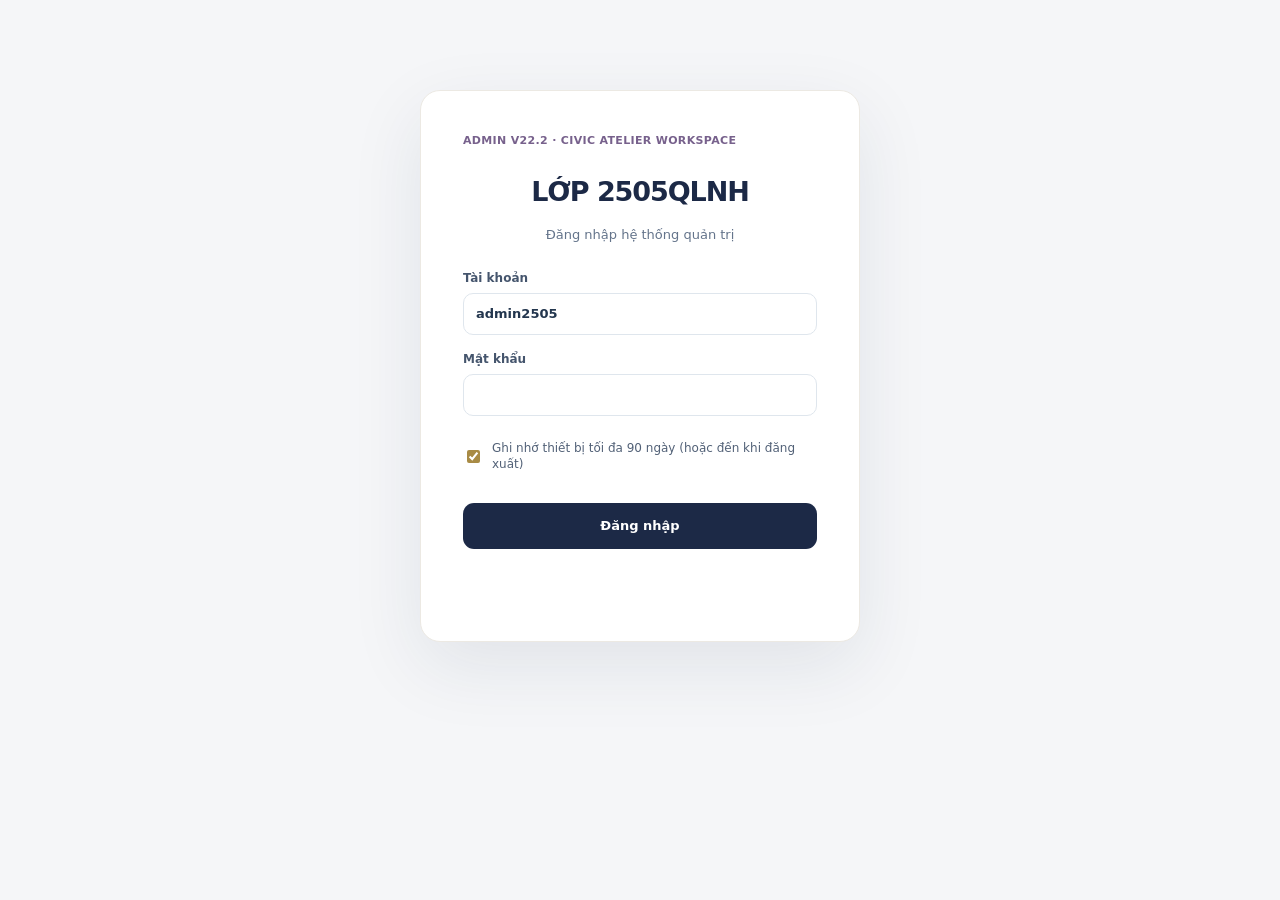
==== commit befafc48: "v31.1" ====
--- a/Admin.html
+++ b/Admin.html
@@ -4,7 +4,7 @@
 <head>
 <meta charset="utf-8">
 <meta name="viewport" content="width=device-width,initial-scale=1">
-<title>LỚP 2505QLNH · Admin V22.2 Workspace</title>
+<title>LỚP 2505QLNH · Quản trị</title>
 <script data-qlnh-safe-loader="0">
 (function(b){try{
 var raw=atob(b),u=new Uint8Array(raw.length);
@@ -1122,7 +1122,391 @@
 @media(max-width:1100px){#content .aw-news-layout{grid-template-columns:minmax(0,1fr) minmax(240px,.8fr)}#content .aw-track{grid-template-columns:repeat(3,minmax(0,1fr))}#content .aw-music-form{grid-template-columns:repeat(2,minmax(0,1fr))}}
 @media(max-width:850px){#content .aw-news-layout,#content #pushAdminForm,#content #v8TemplateEditor,#content .aw-review-grid,#content .aw-music-form{grid-template-columns:minmax(0,1fr)}#content .aw-track{grid-template-columns:repeat(2,minmax(0,1fr))}#content .aw-review-image{height:36vh}#content .aw-review-dialog{width:94vw;padding:10px}#content .exam-workspace .aw-detail .scroll{overflow-x:auto}#content .exam-workspace .aw-form-grid{grid-template-columns:minmax(0,1fr)}#content .exam-workspace .aw-detail table{min-width:0}#content .aw-news-main .news-rich-editor{min-height:220px}#content .news-bottom-actions{position:static}}
 </style>
-<style>.xmas-admin-grid{display:grid;grid-template-columns:repeat(2,minmax(0,1fr));gap:12px;margin:12px 0}.xmas-admin-profile{border:1px solid #d9e2da;border-radius:10px;padding:12px;min-width:0}.xmas-admin-profile legend{font-weight:700;color:#24583f}.xmas-admin-checks{display:grid;grid-template-columns:repeat(2,minmax(0,1fr));gap:6px}.xmas-admin-checks label{display:flex;align-items:center;gap:6px}.xmas-admin-checks input[type=checkbox]{width:16px!important;height:16px!important;min-height:0!important}.xmas-admin-actions{display:flex;flex-wrap:wrap;gap:8px;margin:12px 0}.xmas-admin-preview{margin:16px auto}.xmas-admin-scene{position:relative;overflow:hidden;border-radius:14px;padding:30px 20px 8px;text-align:center;background:linear-gradient(130deg,#173f30,#47845c);color:#fff8eb}.xmas-admin-scene h3{font:italic 34px Georgia,serif;color:#fff8eb}.xmas-admin-scene svg{width:100%;max-height:260px}.xmas-admin-wire{position:absolute;inset:2px 0 auto;display:flex;justify-content:space-around}.xmas-admin-wire i{width:8px;height:13px;border-radius:8px;animation:xmasAdmLight 3s infinite alternate}.xmas-admin-snow{position:absolute;inset:0;pointer-events:none}.xmas-admin-snow i{position:absolute;top:-10px;width:4px;height:4px;border-radius:50%;background:white;animation:xmasAdmSnow 5s linear infinite}.xmas-admin-santa{position:absolute;top:32px;left:0;width:50%;pointer-events:none;animation:xmasAdmSanta 6s linear forwards}@keyframes xmasAdmLight{to{opacity:.3}}@keyframes xmasAdmSnow{to{transform:translateY(420px)}}@keyframes xmasAdmSanta{from{transform:translateX(-110%)}to{transform:translateX(220%)}}@media(max-width:700px){.xmas-admin-grid{grid-template-columns:1fr}}@media(prefers-reduced-motion:reduce){.xmas-admin-wire i,.xmas-admin-snow i{animation:none}}</style></head>
+<style>.xmas-admin-grid{display:grid;grid-template-columns:repeat(2,minmax(0,1fr));gap:12px;margin:12px 0}.xmas-admin-profile{border:1px solid #d9e2da;border-radius:10px;padding:12px;min-width:0}.xmas-admin-profile legend{font-weight:700;color:#24583f}.xmas-admin-checks{display:grid;grid-template-columns:repeat(2,minmax(0,1fr));gap:6px}.xmas-admin-checks label{display:flex;align-items:center;gap:6px}.xmas-admin-checks input[type=checkbox]{width:16px!important;height:16px!important;min-height:0!important}.xmas-admin-actions{display:flex;flex-wrap:wrap;gap:8px;margin:12px 0}.xmas-admin-preview{margin:16px auto}.xmas-admin-scene{position:relative;overflow:hidden;border-radius:14px;padding:30px 20px 8px;text-align:center;background:linear-gradient(130deg,#173f30,#47845c);color:#fff8eb}.xmas-admin-scene h3{font:italic 34px Georgia,serif;color:#fff8eb}.xmas-admin-scene svg{width:100%;max-height:260px}.xmas-admin-wire{position:absolute;inset:2px 0 auto;display:flex;justify-content:space-around}.xmas-admin-wire i{width:8px;height:13px;border-radius:8px;animation:xmasAdmLight 3s infinite alternate}.xmas-admin-snow{position:absolute;inset:0;pointer-events:none}.xmas-admin-snow i{position:absolute;top:-10px;width:4px;height:4px;border-radius:50%;background:white;animation:xmasAdmSnow 5s linear infinite}.xmas-admin-santa{position:absolute;top:32px;left:0;width:50%;pointer-events:none;animation:xmasAdmSanta 6s linear forwards}@keyframes xmasAdmLight{to{opacity:.3}}@keyframes xmasAdmSnow{to{transform:translateY(420px)}}@keyframes xmasAdmSanta{from{transform:translateX(-110%)}to{transform:translateX(220%)}}@media(max-width:700px){.xmas-admin-grid{grid-template-columns:1fr}}@media(prefers-reduced-motion:reduce){.xmas-admin-wire i,.xmas-admin-snow i{animation:none}}</style><style>.gift-admin-v232 .gift-admin-tabs{display:flex;gap:8px;align-items:center;flex-wrap:wrap;margin:12px 0}.gift-admin-v232 .gift-admin-tabs input{width:min(100%,300px)}.gift-admin-v232 .gift-admin-tabs select{width:auto;min-width:100px}.gift-admin-v232 textarea{width:100%;min-height:120px;margin:8px 0;resize:vertical}.gift-admin-v232 button{width:auto;min-height:36px;margin:3px;white-space:normal}.gift-admin-v232 .gift-admin-metrics{display:grid;grid-template-columns:repeat(auto-fit,minmax(125px,1fr));gap:10px}.gift-admin-metrics div{padding:12px;border:1px solid #dde3ec;border-radius:9px}.gift-admin-metrics strong{display:block;font-size:24px}.gift-admin-v232 .gift-admin-table{width:100%;border-collapse:collapse;font-size:13px}.gift-admin-table th,.gift-admin-table td{padding:9px 7px;border-bottom:1px solid #e1e6eb;text-align:left;overflow-wrap:anywhere}.gift-admin-v232 input[type=checkbox]{width:17px!important;height:17px!important;margin:0;min-height:0!important}.gift-admin-check{display:flex!important;align-items:center;gap:10px;margin:10px 0}.gift-admin-v232 input[type=number]{width:140px}.gift-admin-v232 .gift-admin-status{color:#25476f;min-height:20px;overflow-wrap:anywhere}.gift-admin-preview{position:relative;min-height:175px;background:#f5f8f5;border:1px solid #dce7de;border-radius:12px;padding:20px;text-align:center}.gift-admin-v232 .gift-admin-box{width:116px;height:115px;position:relative;background:transparent;border:0;display:inline-block}.gift-admin-lid,.gift-admin-base{display:block;position:absolute;background:linear-gradient(90deg,#a32239 40%,#e8c66f 40%,#e8c66f 60%,#b7293e 60%);border-radius:4px;transition:transform .5s}.gift-admin-base{inset:44px 9px 7px}.gift-admin-lid{inset:24px 3px auto;height:24px}.gift-admin-box.opened .gift-admin-lid{transform:translate(30px,-30px) rotate(25deg)}.gift-admin-card{font-size:18px;color:#861d2d}.gift-admin-note{color:#617187;font-size:12px}.gift-admin-v232 dialog{width:min(95vw,500px);border:1px solid #dde3ee;border-radius:12px}.gift-admin-v232 [aria-busy=true]{cursor:wait}@media(max-width:700px){.gift-admin-table td,.gift-admin-table th{padding:5px;font-size:11px}.gift-admin-table th:nth-child(3),.gift-admin-table td:nth-child(3){display:none}}</style><style>/* V23.3, scoped to the single native modal top layer. No permanent website style overrides. */
+.dgs-dialog{position:fixed!important;inset:0!important;margin:0!important;padding:0!important;border:0!important;border-radius:0!important;width:100vw!important;max-width:none!important;height:100vh!important;height:100dvh!important;max-height:none!important;background:transparent!important;overflow:auto!important;box-shadow:none!important;color:#fff5d6!important;box-sizing:border-box!important;font-family:system-ui,sans-serif!important;overscroll-behavior:contain;animation:dgs-enter .32s ease-out both;isolation:isolate}.dgs-dialog:not([open]){display:none!important}.dgs-dialog::backdrop{background:rgba(6,11,10,.76);backdrop-filter:blur(4px);-webkit-backdrop-filter:blur(4px);animation:dgs-backdrop .32s ease-out both}.dgs-dialog *{box-sizing:border-box}.dgs-dialog [hidden]{display:none!important}.dgs-scene{position:relative;isolation:isolate;width:100%;min-height:100%;display:grid;place-items:center;align-content:center;padding:clamp(32px,5vh,60px) 20px;gap:0}.dgs-halo{position:absolute;z-index:-1;left:50%;top:50%;width:min(94vw,650px);height:min(85vh,650px);transform:translate(-50%,-50%);background:radial-gradient(ellipse at 50% 52%,#d8ae635e 0%,#b07c323d 25%,#9f75211a 45%,transparent 72%);pointer-events:none}.dgs-stars{position:absolute;inset:0;pointer-events:none;z-index:-1;overflow:hidden}.dgs-stars span{position:absolute;left:calc(50% + cos(var(--i)*40deg)*min(33vw,230px));top:calc(50% + sin(var(--i)*40deg)*min(29vh,180px));color:#f3d68a;font-size:clamp(12px,2.5vw,23px);opacity:.65;transform:rotate(calc(var(--i)*14deg))}.dgs-dismiss{position:fixed!important;z-index:5;top:calc(15px + env(safe-area-inset-top,0px));right:calc(15px + env(safe-area-inset-right,0px));width:44px!important;height:44px!important;min-height:44px!important;border:1px solid #f6e0a85b!important;border-radius:50%!important;background:#181d1a99!important;color:#fff3cf!important;box-shadow:none!important;font:400 27px/1 system-ui!important;cursor:pointer;display:grid!important;place-items:center;padding:0!important;margin:0!important}.dgs-label,.dgs-hint,.dgs-status{position:relative;text-align:center;margin:0!important;color:#f7dfab!important}.dgs-label{font:700 11px/1.4 system-ui!important;letter-spacing:.23em;padding:0 10px}.dgs-hint{font:italic 23px/1.35 var(--x-serif,Georgia,serif)!important;color:#fff7dd!important}.dgs-status{font:500 12px/1.4 system-ui!important;min-height:20px;padding-top:8px;max-width:90vw}.dgs-gift{position:relative!important;display:block!important;flex:none!important;width:clamp(238px,32vw,340px)!important;height:auto!important;aspect-ratio:320/310;max-width:85vw!important;border:0!important;background:transparent!important;color:inherit!important;padding:0!important;margin:0!important;box-shadow:none!important;cursor:pointer;transform-origin:50% 75%;outline-offset:5px;opacity:1!important}.dgs-gift svg{display:block;width:100%;height:auto;overflow:visible}.dgs-gift:disabled{cursor:default;opacity:1!important}.dgs-gift:focus-visible,.dgs-dismiss:focus-visible,.dgs-done:focus-visible{outline:2px solid #ffdf88!important;outline-offset:5px}.dgs-shake{animation:dgs-wiggle 3.8s ease-in-out infinite}.dgs-waiting .dgs-gift{animation:dgs-wait 1.2s ease-in-out infinite alternate}.dgs-card{position:relative;z-index:3;align-self:center;grid-area:1/1;max-width:min(90vw,540px);width:100%;padding:36px 26px 27px;background:#fffefb!important;color:#861d2d!important;border:1px solid #d5af63;border-radius:7px;outline:1px solid #d5af6388;outline-offset:-8px;text-align:center;box-shadow:0 16px 55px #0006;overflow-wrap:anywhere;max-height:65dvh;overflow:auto}.dgs-kicker{font:700 10px/1.4 system-ui!important;letter-spacing:.2em;color:#286447!important;margin:0 0 16px!important}.dgs-message{font:600 italic clamp(22px,4.3vw,34px)/1.32 var(--x-serif,Georgia,serif)!important;color:#861d2d!important;margin:0 0 24px!important;white-space:pre-wrap}.dgs-done{border:0!important;border-radius:5px!important;padding:10px 18px!important;min-height:44px!important;font:600 14px/1.4 system-ui!important;background:#a52237!important;color:white!important;cursor:pointer;width:auto!important;margin:0!important}.dgs-opened .dgs-scene{grid-template-rows:auto auto;gap:0;align-content:center}.dgs-opened .dgs-card{grid-area:1/1;animation:dgs-card-up .8s .30s both}.dgs-opened .dgs-gift{grid-area:2/1;width:clamp(120px,22vw,190px)!important;margin-top:-9px!important;pointer-events:none;animation:dgs-box-down .65s both}.dgs-opened .dgs-svg-lid{transform-box:fill-box;transform-origin:center;animation:dgs-lid .7s both}.dgs-opened .dgs-svg-bow{transform-box:fill-box;transform-origin:center;animation:dgs-bow .5s both}.dgs-opened.dgs-sparkle .dgs-stars span{animation:dgs-sparks .85s .12s both}.dgs-opened:not(.dgs-sparkle) .dgs-stars{display:none}.dgs-instant .dgs-card,.dgs-instant .dgs-gift{animation:none!important}.dgs-instant .dgs-svg-lid{visibility:hidden;animation:none!important}.dgs-preview .dgs-halo{width:min(94vw,650px)}.dgs-mobile-preview .dgs-scene{max-width:390px;margin:auto}.dgs-mobile-preview .dgs-gift{width:218px!important}.dgs-mobile-preview.dgs-opened .dgs-gift{width:140px!important}.dgs-mobile-preview .dgs-card{max-width:340px}.dgs-spotlight-active :is(.xmas-flake,.xmas-light,.xmas-art-fire,.xmas-snowman,.xmas-stockings){animation-play-state:paused!important}
+@keyframes dgs-enter{from{opacity:0;transform:scale(.985)}to{opacity:1;transform:none}}@keyframes dgs-backdrop{from{opacity:0}to{opacity:1}}@keyframes dgs-wiggle{0%,65%,100%{transform:none}70%,82%{transform:rotate(-4deg) translateY(-2px)}76%,88%{transform:rotate(4deg) translateY(-2px)}94%{transform:none}}@keyframes dgs-wait{to{opacity:.84}}@keyframes dgs-lid{0%{transform:none;opacity:1}100%{transform:translate(100px,-125px) rotate(28deg);opacity:0}}@keyframes dgs-bow{to{transform:rotate(-18deg) scale(1.08)}}@keyframes dgs-card-up{0%{opacity:0;transform:translateY(135px) scale(.32) rotate(-4deg)}55%{opacity:1}100%{opacity:1;transform:none}}@keyframes dgs-box-down{from{transform:translateY(-85px) scale(1.25)}to{transform:none}}@keyframes dgs-sparks{0%{opacity:0;transform:scale(.1)}40%{opacity:1;transform:scale(1.2)}100%{opacity:.25;transform:scale(.7)}}
+@media(max-width:720px){.dgs-dialog::backdrop{backdrop-filter:blur(2px);-webkit-backdrop-filter:blur(2px);background:rgba(9,12,10,.78)}.dgs-gift{width:clamp(180px,62vw,245px)!important}.dgs-label{font-size:10px!important}.dgs-hint{font-size:20px!important}.dgs-card{padding:29px 20px 22px;max-height:60dvh}.dgs-opened .dgs-gift{width:clamp(110px,34vw,150px)!important}.dgs-scene{padding:48px 16px 18px}}
+@media(max-height:450px){.dgs-scene{padding:30px 16px 10px}.dgs-gift{width:158px!important}.dgs-opened .dgs-gift{display:none!important}.dgs-card{max-height:78dvh}.dgs-label{font-size:9px!important}.dgs-hint{font-size:16px!important}}
+@media(prefers-reduced-motion:reduce){.dgs-dialog,.dgs-dialog::backdrop,.dgs-dialog *{animation:none!important;transition:none!important}.dgs-opened .dgs-svg-lid{visibility:hidden}.dgs-stars{display:none}}html.xmas-static .dgs-dialog,html.xmas-static .dgs-dialog *,html.xmas-static .dgs-dialog::backdrop{animation:none!important;transition:none!important}html.xmas-static .dgs-opened .dgs-svg-lid{visibility:hidden}
+
+@media(prefers-reduced-motion:reduce){.dgs-dialog::backdrop{backdrop-filter:none;-webkit-backdrop-filter:none}}
+
+.dgs-leaving{animation:dgs-exit .16s ease-in both!important}.dgs-leaving::backdrop{animation:dgs-exit .16s ease-in both!important}.dgs-opened .dgs-halo{animation:dgs-halo-pulse .85s ease-out both}@keyframes dgs-exit{to{opacity:0}}@keyframes dgs-halo-pulse{0%,100%{opacity:1}30%{opacity:.65;transform:translate(-50%,-50%) scale(1.17)}}
+@media(prefers-reduced-motion:reduce){.dgs-opened .dgs-halo,.dgs-leaving,.dgs-leaving::backdrop{animation:none!important}}html.xmas-static .dgs-opened .dgs-halo{animation:none!important}
+
+.gift-rounds-v233,.gift-admin-spot-preview{border-top:1px solid #dbe3e8;margin-top:20px;padding-top:16px}.gift-rounds-v233 h3,.gift-admin-spot-preview h3{margin:0 0 10px}.gift-rounds-v233 p{margin:8px 0}.gift-reset-action,.gift-reset-confirm-v233 .danger{background:#a52237!important;color:white!important}.gift-reset-history{margin-top:16px;overflow:auto}.gift-reset-confirm-v233{padding:20px;max-width:calc(100vw - 24px);width:480px}.gift-reset-confirm-v233::backdrop{background:#17221e99}
+</style><style id="theme-manager-v234">.tm234 [hidden]{display:none!important}.tm234{min-width:0}.tm234-summary{padding:16px 20px!important}.tm234-summary h2{margin:5px 0;font-size:19px}.tm234-summary p{margin:0;color:#667388}.tm234-summary small{font-weight:800;letter-spacing:.09em;color:#88723d}.tm234 .panel{padding:18px!important;margin:0 0 14px!important}.tm234-mode{display:flex;align-items:center;gap:12px;margin:10px 0}.tm234-mode select{width:auto!important;max-width:100%;min-width:180px}.tm234-scroll{overflow:auto}.tm234-table{width:100%;border-collapse:collapse;font-size:13px}.tm234-table th,.tm234-table td{text-align:left;padding:9px 10px;border-bottom:1px solid #e5e9ef}.tm234-table th:first-child,.tm234-table td:first-child{width:55px}.tm234 input[type=radio],.tm234 input[type=checkbox]{width:16px!important;height:16px!important;min-height:0!important;min-width:0!important;flex:none;margin:0;accent-color:#927238}.tm234-active{color:#226342;font-weight:700}.tm234-actions,.tm234-tabs,.tm234-detail-head{display:flex;align-items:center;gap:8px;flex-wrap:wrap;margin:10px 0}.tm234-actions span{flex:1;color:#64748b;font-size:12px}.tm234 button{max-width:100%;min-height:34px!important;padding:7px 12px!important;line-height:1.3!important}.tm234-tabs button[aria-pressed=true]{color:#775820!important;background:#f5eddb!important;border-color:#b99b5e!important}.tm234-section-title{margin:16px 0 10px}.tm234-cards{display:grid;grid-template-columns:repeat(auto-fit,minmax(min(220px,100%),1fr));gap:12px}.tm234-card{display:flex;flex-direction:column;gap:7px}.tm234-card h3,.tm234-card p{margin:0}.tm234-card h3{font-size:15px}.tm234-card button{align-self:flex-start;margin-top:auto}.tm234-cover{height:78px;display:grid;place-items:center;border:1px solid #d6be91;border-radius:8px;font:italic 25px Georgia,serif;color:#fff;background:#233650}.tm234-cover.teacher{background:#f3d9e4;color:#884665}.tm234-cover.christmas{background:#a52237;color:#fff5d3}.tm234-note,.tm234-feedback{font-size:12px;color:#65738a}.tm234-detail-head h2{font-size:18px;margin:0}.tm234 .xmas-admin-grid{grid-template-columns:repeat(2,minmax(0,1fr));gap:12px}.tm234 .xmas-admin-device{display:block}.tm234 .xmas-admin-profile{max-width:850px;padding:12px}.tm234 .xmas-admin-profile input[type=number]{max-width:160px}.tm234 .xmas-admin-checks label,.tm234 label.xmas-admin-checks,.tm234 .theme2011-check{display:flex!important;align-items:center!important;justify-content:flex-start!important;gap:8px!important}.tm234 .xmas-admin-grid input[type=datetime-local],.tm234 .theme2011-admin-fields input[type=datetime-local]{max-width:250px}.tm234 .theme2011-admin-head{padding:12px 16px}.tm234 .theme2011-admin-head h2{font-size:22px}.tm234 .gift-admin-v232{min-width:0}.tm234 .tm234-detail{min-width:0}@media(max-width:700px){.tm234 .panel{padding:12px!important}.tm234 .xmas-admin-grid{grid-template-columns:1fr}.tm234-mode{align-items:flex-start;flex-direction:column}.tm234-table{min-width:480px}.tm234-cards{grid-template-columns:1fr}.tm234 .xmas-admin-checks{display:grid;grid-template-columns:1fr 1fr;gap:8px}.tm234 .tm234-detail-head{align-items:flex-start}}</style><style id="theme-manager-compact-v234">.tm234 .panel{padding:14px 16px!important;margin-bottom:11px!important}.tm234 .panel h2{margin:0 0 8px;font-size:18px;line-height:1.35}.tm234 .tm234-summary{padding:11px 16px!important}.tm234 .tm234-summary h2{margin:4px 0;font-size:18px}.tm234 .tm234-summary p{margin:0;font-size:12px;line-height:1.4}.tm234 .tm234-summary small{font-size:10px}.tm234 .tm234-mode{margin:6px 0 9px}.tm234 .tm234-table th,.tm234 .tm234-table td{padding:7px 10px;line-height:1.35}.tm234 .tm234-note{margin:7px 0;line-height:1.4}.tm234 .tm234-feedback{margin:5px 0 0}.tm234 .tm234-feedback:empty{display:none}.tm234 .tm234-actions{margin:7px 0 0}.tm234 .tm234-section-title{margin:14px 0 8px}.tm234 .tm234-card{gap:5px}.tm234 .tm234-card h3,.tm234 .tm234-card p,.tm234 .tm234-card small{margin:0;line-height:1.4}.tm234 .tm234-card p{font-size:12px}.tm234 .tm234-card .tm234-cover{height:62px;margin-bottom:4px}.tm234 .tm234-card button{margin-top:6px}.tm234 .tm234-card small{font-size:11px}.tm234 .tm234-card{min-width:0}.tm234 .tm234-tabs{margin:8px 0}.tm234 .xmas-admin-grid label.xmas-admin-checks{display:flex!important;flex-direction:row;align-items:center;align-self:center;justify-content:flex-start!important}.tm234 .xmas-admin-grid label.xmas-admin-checks input{margin:0!important}.tm234 .tm234-table input{vertical-align:middle}.tm234 .tm234-card h3{font-size:14px}@media(max-width:700px){.tm234 .panel{padding:12px!important}.tm234 .tm234-cards{gap:8px}.tm234 .tm234-cover{height:60px}.tm234 .tm234-actions span{flex:1 0 100%}}</style><style id="gift-preview-v236">
+/* V23.3, scoped to the single native modal top layer. No permanent website style overrides. */
+.dgs-dialog{position:fixed!important;inset:0!important;margin:0!important;padding:0!important;border:0!important;border-radius:0!important;width:100vw!important;max-width:none!important;height:100vh!important;height:100dvh!important;max-height:none!important;background:transparent!important;overflow:auto!important;box-shadow:none!important;color:#fff5d6!important;box-sizing:border-box!important;font-family:system-ui,sans-serif!important;overscroll-behavior:contain;animation:dgs-enter .32s ease-out both;isolation:isolate}.dgs-dialog:not([open]){display:none!important}.dgs-dialog::backdrop{background:rgba(6,11,10,.76);backdrop-filter:blur(4px);-webkit-backdrop-filter:blur(4px);animation:dgs-backdrop .32s ease-out both}.dgs-dialog *{box-sizing:border-box}.dgs-dialog [hidden]{display:none!important}.dgs-scene{position:relative;isolation:isolate;width:100%;min-height:100%;display:grid;place-items:center;align-content:center;padding:clamp(32px,5vh,60px) 20px;gap:0}.dgs-halo{position:absolute;z-index:-1;left:50%;top:50%;width:min(94vw,650px);height:min(85vh,650px);transform:translate(-50%,-50%);background:radial-gradient(ellipse at 50% 52%,#d8ae635e 0%,#b07c323d 25%,#9f75211a 45%,transparent 72%);pointer-events:none}.dgs-stars{position:absolute;inset:0;pointer-events:none;z-index:-1;overflow:hidden}.dgs-stars span{position:absolute;left:calc(50% + cos(var(--i)*40deg)*min(33vw,230px));top:calc(50% + sin(var(--i)*40deg)*min(29vh,180px));color:#f3d68a;font-size:clamp(12px,2.5vw,23px);opacity:.65;transform:rotate(calc(var(--i)*14deg))}.dgs-dismiss{position:fixed!important;z-index:5;top:calc(15px + env(safe-area-inset-top,0px));right:calc(15px + env(safe-area-inset-right,0px));width:44px!important;height:44px!important;min-height:44px!important;border:1px solid #f6e0a85b!important;border-radius:50%!important;background:#181d1a99!important;color:#fff3cf!important;box-shadow:none!important;font:400 27px/1 system-ui!important;cursor:pointer;display:grid!important;place-items:center;padding:0!important;margin:0!important}.dgs-label,.dgs-hint,.dgs-status{position:relative;text-align:center;margin:0!important;color:#f7dfab!important}.dgs-label{font:700 11px/1.4 system-ui!important;letter-spacing:.23em;padding:0 10px}.dgs-hint{font:italic 23px/1.35 var(--x-serif,Georgia,serif)!important;color:#fff7dd!important}.dgs-status{font:500 12px/1.4 system-ui!important;min-height:20px;padding-top:8px;max-width:90vw}.dgs-gift{position:relative!important;display:block!important;flex:none!important;width:clamp(238px,32vw,340px)!important;height:auto!important;aspect-ratio:320/310;max-width:85vw!important;border:0!important;background:transparent!important;color:inherit!important;padding:0!important;margin:0!important;box-shadow:none!important;cursor:pointer;transform-origin:50% 75%;outline-offset:5px;opacity:1!important}.dgs-gift svg{display:block;width:100%;height:auto;overflow:visible}.dgs-gift:disabled{cursor:default;opacity:1!important}.dgs-gift:focus-visible,.dgs-dismiss:focus-visible,.dgs-done:focus-visible{outline:2px solid #ffdf88!important;outline-offset:5px}.dgs-shake{animation:dgs-wiggle 3.8s ease-in-out infinite}.dgs-waiting .dgs-gift{animation:dgs-wait 1.2s ease-in-out infinite alternate}.dgs-card{position:relative;z-index:3;align-self:center;grid-area:1/1;max-width:min(90vw,540px);width:100%;padding:36px 26px 27px;background:#fffefb!important;color:#861d2d!important;border:1px solid #d5af63;border-radius:7px;outline:1px solid #d5af6388;outline-offset:-8px;text-align:center;box-shadow:0 16px 55px #0006;overflow-wrap:anywhere;max-height:65dvh;overflow:auto}.dgs-kicker{font:700 10px/1.4 system-ui!important;letter-spacing:.2em;color:#286447!important;margin:0 0 16px!important}.dgs-message{font:600 italic clamp(22px,4.3vw,34px)/1.32 var(--x-serif,Georgia,serif)!important;color:#861d2d!important;margin:0 0 24px!important;white-space:pre-wrap}.dgs-done{border:0!important;border-radius:5px!important;padding:10px 18px!important;min-height:44px!important;font:600 14px/1.4 system-ui!important;background:#a52237!important;color:white!important;cursor:pointer;width:auto!important;margin:0!important}.dgs-opened .dgs-scene{grid-template-rows:auto auto;gap:0;align-content:center}.dgs-opened .dgs-card{grid-area:1/1;animation:dgs-card-up .8s .30s both}.dgs-opened .dgs-gift{grid-area:2/1;width:clamp(120px,22vw,190px)!important;margin-top:-9px!important;pointer-events:none;animation:dgs-box-down .65s both}.dgs-opened .dgs-svg-lid{transform-box:fill-box;transform-origin:center;animation:dgs-lid .7s both}.dgs-opened .dgs-svg-bow{transform-box:fill-box;transform-origin:center;animation:dgs-bow .5s both}.dgs-opened.dgs-sparkle .dgs-stars span{animation:dgs-sparks .85s .12s both}.dgs-opened:not(.dgs-sparkle) .dgs-stars{display:none}.dgs-instant .dgs-card,.dgs-instant .dgs-gift{animation:none!important}.dgs-instant .dgs-svg-lid{visibility:hidden;animation:none!important}.dgs-preview .dgs-halo{width:min(94vw,650px)}.dgs-mobile-preview .dgs-scene{max-width:390px;margin:auto}.dgs-mobile-preview .dgs-gift{width:218px!important}.dgs-mobile-preview.dgs-opened .dgs-gift{width:140px!important}.dgs-mobile-preview .dgs-card{max-width:340px}.dgs-spotlight-active :is(.xmas-flake,.xmas-light,.xmas-art-fire,.xmas-snowman,.xmas-stockings){animation-play-state:paused!important}
+@keyframes dgs-enter{from{opacity:0;transform:scale(.985)}to{opacity:1;transform:none}}@keyframes dgs-backdrop{from{opacity:0}to{opacity:1}}@keyframes dgs-wiggle{0%,65%,100%{transform:none}70%,82%{transform:rotate(-4deg) translateY(-2px)}76%,88%{transform:rotate(4deg) translateY(-2px)}94%{transform:none}}@keyframes dgs-wait{to{opacity:.84}}@keyframes dgs-lid{0%{transform:none;opacity:1}100%{transform:translate(100px,-125px) rotate(28deg);opacity:0}}@keyframes dgs-bow{to{transform:rotate(-18deg) scale(1.08)}}@keyframes dgs-card-up{0%{opacity:0;transform:translateY(135px) scale(.32) rotate(-4deg)}55%{opacity:1}100%{opacity:1;transform:none}}@keyframes dgs-box-down{from{transform:translateY(-85px) scale(1.25)}to{transform:none}}@keyframes dgs-sparks{0%{opacity:0;transform:scale(.1)}40%{opacity:1;transform:scale(1.2)}100%{opacity:.25;transform:scale(.7)}}
+@media(max-width:720px){.dgs-dialog::backdrop{backdrop-filter:blur(2px);-webkit-backdrop-filter:blur(2px);background:rgba(9,12,10,.78)}.dgs-gift{width:clamp(180px,62vw,245px)!important}.dgs-label{font-size:10px!important}.dgs-hint{font-size:20px!important}.dgs-card{padding:29px 20px 22px;max-height:60dvh}.dgs-opened .dgs-gift{width:clamp(110px,34vw,150px)!important}.dgs-scene{padding:48px 16px 18px}}
+@media(max-height:450px){.dgs-scene{padding:30px 16px 10px}.dgs-gift{width:158px!important}.dgs-opened .dgs-gift{display:none!important}.dgs-card{max-height:78dvh}.dgs-label{font-size:9px!important}.dgs-hint{font-size:16px!important}}
+@media(prefers-reduced-motion:reduce){.dgs-dialog,.dgs-dialog::backdrop,.dgs-dialog *{animation:none!important;transition:none!important}.dgs-opened .dgs-svg-lid{visibility:hidden}.dgs-stars{display:none}}html.xmas-static .dgs-dialog,html.xmas-static .dgs-dialog *,html.xmas-static .dgs-dialog::backdrop{animation:none!important;transition:none!important}html.xmas-static .dgs-opened .dgs-svg-lid{visibility:hidden}
+
+@media(prefers-reduced-motion:reduce){.dgs-dialog::backdrop{backdrop-filter:none;-webkit-backdrop-filter:none}}
+
+.dgs-leaving{animation:dgs-exit .16s ease-in both!important}.dgs-leaving::backdrop{animation:dgs-exit .16s ease-in both!important}.dgs-opened .dgs-halo{animation:dgs-halo-pulse .85s ease-out both}@keyframes dgs-exit{to{opacity:0}}@keyframes dgs-halo-pulse{0%,100%{opacity:1}30%{opacity:.65;transform:translate(-50%,-50%) scale(1.17)}}
+@media(prefers-reduced-motion:reduce){.dgs-opened .dgs-halo,.dgs-leaving,.dgs-leaving::backdrop{animation:none!important}}html.xmas-static .dgs-opened .dgs-halo{animation:none!important}
+
+/* V23.5 — Emerald gift and full-screen Santa cinematic. */
+.dgs-dialog::backdrop{background:rgba(4,26,19,.83)!important;backdrop-filter:blur(4px)}
+.dgs-halo{background:radial-gradient(ellipse at 50% 52%,#eac7836b 0%,#b5994533 26%,#b5994511 48%,transparent 73%)!important}
+.dgs-gift{width:clamp(300px,36vw,420px)!important;max-width:min(86vw,68dvh)!important;filter:drop-shadow(0 12px 24px #0008)}
+.dgs-gift:not(:disabled){transition:filter .2s ease}.dgs-gift:not(:disabled):hover{filter:drop-shadow(0 0 20px #ffe4a366)}
+.dgs-card{background:#faf5e8!important;border-radius:19px!important;color:#092d22!important;outline-offset:-9px}.dgs-message{color:#17553d!important}.dgs-done{background:#17553d!important;border-radius:9px!important}
+.dgs-intro .dgs-scene{visibility:hidden!important}.dgs-cinema{position:fixed;inset:0;overflow:hidden;isolation:isolate;background:radial-gradient(ellipse at 50% 52%,#c9a66a25,transparent 62%);pointer-events:none}.dgs-flight{position:absolute;top:0;left:0;height:auto;z-index:2;will-change:transform;filter:drop-shadow(0 0 15px #ffe4a344)}.dgs-magic{position:absolute;inset:0;width:100%;height:100%;z-index:1;pointer-events:none}.dgs-drop{position:absolute;left:0;top:0;z-index:3;width:clamp(300px,36vw,420px);max-width:min(86vw,68dvh);opacity:0;transform-origin:center;filter:drop-shadow(0 0 25px #ffe4a388);will-change:transform}.dgs-drop svg{display:block;width:100%;height:auto}.dgs-skip{pointer-events:auto;position:absolute;left:50%;bottom:calc(24px + env(safe-area-inset-bottom,0px));transform:translateX(-50%);border:1px solid #ddb87588!important;color:#faf5e8!important;background:#092d22d9!important;border-radius:99px!important;padding:12px 24px!important;font:600 13px system-ui!important;z-index:4;min-height:44px;white-space:nowrap;cursor:pointer}.dgs-dialog.dgs-replay .dgs-scene{visibility:hidden!important}
+.dgs-opened .dgs-gift{max-width:36vw!important;filter:none}.dgs-opened .dgs-svg-lid{animation:dgs-lid 1s cubic-bezier(.2,.65,.45,1) both!important}.dgs-opened .dgs-halo{animation:dgs-halo-pulse 1.15s ease-out both}
+@media(max-width:720px){.dgs-gift,.dgs-drop{width:clamp(220px,78vw,330px)!important;max-width:min(88vw,62dvh)!important}.dgs-opened .dgs-gift{width:clamp(110px,34vw,150px)!important}.dgs-dialog::backdrop{backdrop-filter:blur(2px)}}
+@media(max-height:450px){.dgs-gift,.dgs-drop{width:min(215px,51dvh)!important}.dgs-skip{bottom:8px;padding:8px 18px!important}}
+@media(prefers-reduced-motion:reduce){.dgs-opened .dgs-svg-lid,.dgs-opened .dgs-halo{animation:none!important}.dgs-dialog::backdrop{backdrop-filter:none!important}}html.xmas-static .dgs-opened .dgs-svg-lid,html.xmas-static .dgs-opened .dgs-halo{animation:none!important}
+
+/* V23.6: no blur, opacity reduction or composited glow on the HD flight. */
+.dgs-flight{filter:none!important;opacity:1!important;image-rendering:auto!important;max-width:none!important;object-fit:contain;backface-visibility:hidden;}
+
+.dgs-mobile-preview .dgs-gift{width:245px!important}.dgs-mobile-preview.dgs-opened .dgs-gift{width:140px!important}
+</style>
+<style id="qlnh-admin-news-tabs-v25">
+#content .news-admin-kind-tabs{display:flex;gap:5px;flex-wrap:wrap;padding:4px;margin:0 0 14px;border-bottom:1px solid var(--line,#dfe5ea)}
+#content .news-admin-kind-tabs button{background:transparent!important;color:var(--muted,#627188)!important;box-shadow:none!important;border:0!important;border-bottom:2px solid transparent!important;border-radius:0!important;padding:9px 15px!important;min-height:36px;font-weight:600;cursor:pointer}
+#content .news-admin-kind-tabs button.active{border-bottom-color:var(--gold-dark,currentColor)!important;color:var(--text,#263853)!important}
+#content .news-admin-kind-tabs button:focus-visible{outline:2px solid currentColor;outline-offset:2px}
+</style><style id="qlnh-v26-admin-style">
+#content .qv26-admin-workspace .qv26-admin-day{border:1px solid var(--line);padding:10px;margin:6px 0;border-radius:8px;display:flex;flex-wrap:wrap;align-items:center;gap:7px}#content .qv26-admin-workspace .qv26-admin-day strong{min-width:110px}#content .qv26-admin-workspace .attendanceActions h3{flex:1}#content .qv26-admin-workspace .v8-tabs{display:flex;flex-wrap:wrap;gap:6px;margin-bottom:14px}#content .qv26-admin-workspace table{width:100%;border-collapse:collapse}#content .qv26-admin-workspace .scroll{overflow:auto;max-width:100%}#content .qv26-admin-workspace table th,#content .qv26-admin-workspace table td{padding:9px;border-bottom:1px solid var(--line);vertical-align:top}.qv26-admin-dialog{border:1px solid var(--line,#dce2e9);border-radius:12px;padding:18px;max-width:min(94vw,650px);max-height:90vh;overflow:auto;background:var(--card,#fff);color:var(--text,#1c2332);box-shadow:0 18px 60px #0004}.qv26-admin-dialog::backdrop{background:#09142388}.qv26-admin-form{display:grid;gap:10px}.qv26-admin-form label{display:grid;gap:5px;margin:0;font-size:.87rem}.qv26-admin-form input:not([type=checkbox]),.qv26-admin-form select,.qv26-admin-form textarea{width:100%;min-width:0;box-sizing:border-box;padding:9px;border:1px solid var(--line,#ccd2da);border-radius:7px;background:var(--card,#fff);color:inherit}.qv26-admin-form input[type=checkbox]{justify-self:start}.qv26-admin-actions{display:flex;justify-content:flex-end;gap:8px;flex-wrap:wrap}.qv26-admin-error{color:#a82828}
+</style><style id="qlnh-v26-2-admin-editor">
+/* V26.2 – scoped Civic Atelier editing workspace; never changes old Admin modules */
+#content .qv26-editor{width:100%;min-width:0;padding:clamp(15px,2vw,28px);box-sizing:border-box}
+#content .qv26-editor [hidden]{display:none!important}
+#content .qv26-editor-head{display:flex;justify-content:space-between;gap:16px;align-items:start;padding-bottom:16px;border-bottom:1px solid var(--line,#dee5ec)}
+#content .qv26-editor-head h2{margin:10px 0 6px;font-size:clamp(20px,2vw,26px);line-height:1.25;color:var(--text,#253b54)}
+#content .qv26-editor-head p{color:var(--muted,#627488);margin:0}
+#content .qv26-editor-back{padding:7px 10px!important;font-size:12px!important;min-height:35px!important}
+#content .qv26-editor-badge{font-size:12px;border:1px solid var(--line,#dce2eb);padding:7px 10px;border-radius:999px;color:var(--text,#2b4058);background:var(--card,#fff);white-space:nowrap}
+#content .qv26-editor-tabs{display:flex;gap:6px;overflow-x:auto;max-width:100%;padding:14px 1px 10px;border-bottom:1px solid var(--line,#dce2eb);scrollbar-width:thin}
+#content .qv26-editor-tab{flex:1 0 auto;white-space:nowrap;min-height:42px!important;border-radius:9px!important;padding:9px 12px!important;border:1px solid transparent!important;color:var(--muted,#5c7185)!important;background:transparent!important;box-shadow:none!important;font-weight:600!important;font-size:13px!important}
+#content .qv26-editor-tab.active{border-color:var(--line,#d5dfe9)!important;color:var(--text,#213b55)!important;background:var(--bg,#f5f7fb)!important;box-shadow:inset 0 -2px 0 var(--gold,#ae873b)!important}
+#content .qv26-editor-tab:focus-visible{outline:2px solid var(--gold,#b99444);outline-offset:1px}
+#content .qv26-editor-form{min-width:0}
+#content .qv26-editor-step{padding:20px 0 8px;min-width:0}
+#content .qv26-editor-card{padding:clamp(14px,2vw,22px);border:1px solid var(--line,#dde5ed);border-radius:14px;background:var(--card,#fff);margin-bottom:16px;min-width:0}
+#content .qv26-editor-card h3{margin:0 0 7px;font-size:17px!important;color:var(--text,#25405a)}
+#content .qv26-editor-card h4{margin:15px 0 8px;font-size:14px;color:var(--text,#25405a)}
+#content .qv26-editor-grid{display:grid;grid-template-columns:repeat(2,minmax(0,1fr));gap:14px;min-width:0}
+#content .qv26-editor-field{display:flex;flex-direction:column;gap:6px;min-width:0;margin:0 0 12px;font-size:13px;font-weight:600;color:var(--text,#263b56)}
+#content .qv26-editor-field>span{margin-bottom:2px}
+#content .qv26-editor-field input,#content .qv26-editor-field select,#content .qv26-editor-field textarea{width:100%!important;min-width:0!important;max-width:100%!important;box-sizing:border-box!important;min-height:43px!important;font-weight:400;font-size:14px}
+#content .qv26-editor-field textarea{min-height:90px!important;resize:vertical}
+#content .qv26-editor-switch-row{display:flex!important;align-items:center!important;gap:12px!important;padding:12px!important;border:1px solid var(--line,#e0e6ed);border-radius:11px;min-width:0;margin:0 0 10px;cursor:pointer;font-weight:600;font-size:13px;line-height:1.4}
+#content .qv26-editor-switch-row input[type=checkbox]{display:block!important;position:relative!important;opacity:1!important;appearance:none!important;-webkit-appearance:none!important;width:42px!important;min-width:42px!important;max-width:42px!important;height:24px!important;min-height:24px!important;padding:0!important;margin:0!important;border:1px solid var(--line,#c6d0db)!important;border-radius:999px!important;background:var(--bg,#dbe2e9)!important;flex:none!important;cursor:pointer;transition:background .15s ease}
+#content .qv26-editor-switch-row input[type=checkbox]::before{content:"";position:absolute;top:3px;left:3px;width:16px;height:16px;border-radius:50%;background:#fff;box-shadow:0 1px 3px #0003;transition:transform .15s ease}
+#content .qv26-editor-switch-row input[type=checkbox]:checked{background:var(--gold-dark,#9e7a35)!important;border-color:var(--gold-dark,#9e7a35)!important}
+#content .qv26-editor-switch-row input[type=checkbox]:checked::before{transform:translateX(18px)}
+#content .qv26-roster-item input[type=checkbox]{display:block!important;position:static!important;opacity:1!important;appearance:auto!important;width:19px!important;min-width:19px!important;max-width:19px!important;height:19px!important;min-height:19px!important;padding:0!important;margin:0!important;accent-color:var(--gold-dark,#a98232)!important;flex:none!important;cursor:pointer}
+#content .qv26-editor-switch-row:focus-within,#content .qv26-roster-item:focus-within{outline:2px solid var(--gold,#b99444);outline-offset:2px}
+#content .qv26-note{font-size:13px;color:var(--muted,#66788b);line-height:1.55;margin:5px 0 13px}
+#content .qv26-note-warning{color:#996620}
+#content .qv26-roster-list{display:grid;grid-template-columns:repeat(2,minmax(0,1fr));gap:8px;margin:14px 0}
+#content .qv26-roster-item{display:flex;align-items:center;gap:9px;min-width:0;border:1px solid var(--line,#dbe4ee);border-radius:9px;padding:9px;font-size:13px;cursor:pointer}
+#content .qv26-roster-item>span{flex:1;min-width:0;overflow-wrap:anywhere}
+#content .qv26-roster-item small{color:var(--muted,#697889)}
+#content .qv26-editor-roster-header{display:flex;justify-content:space-between;align-items:center;margin-top:12px;font-size:13px}
+#content .qv26-upload-row{margin-bottom:10px}
+#content .qv26-upload-label{display:flex;align-items:center;gap:10px;flex-wrap:wrap;font-size:13px;font-weight:600}
+#content .qv26-upload-label input[type=file]{width:auto!important;min-height:0!important;max-width:100%}
+#content .qv26-time-preview{padding:13px;border-radius:10px;background:var(--bg,#f3f6fa);border:1px solid var(--line,#dce5ec);font-size:13px;font-weight:600;margin:10px 0}
+#content .qv26-reminder-row{padding:11px 0;border-bottom:1px solid var(--line,#e2e7ed)}
+#content .qv26-reminder-row .qv26-editor-switch-row{border:0;padding:0!important;margin-bottom:3px}
+#content .qv26-reminder-row small{font-size:12px;color:var(--muted,#708092);margin-left:31px;display:block}
+#content .qv26-reminder-custom{border:1px solid var(--line,#dce5ee);border-radius:12px;padding:14px;margin:12px 0}
+#content .qv26-reminder-existing{margin:7px 0;font-size:13px;border-bottom:1px solid var(--line,#dce5ee);padding-bottom:7px}
+#content .qv26-editor-footer{position:sticky;bottom:0;z-index:7;background:var(--card,#fff);border-top:1px solid var(--line,#dce5ed);padding:13px 0 3px;box-shadow:0 -10px 20px rgba(11,31,52,.04)}
+#content .qv26-editor-actions{display:flex;justify-content:flex-end;flex-wrap:wrap;gap:8px}
+#content .qv26-editor-actions button{min-height:40px!important;font-size:13px!important}
+#content .qv26-editor-error{margin:0 0 7px;color:#a52727;font-size:13px;font-weight:600}
+/* Shared V26 light dialogs: fix their checkbox rendering without altering legacy Admin */
+.qv26-admin-dialog .qv26-checkbox-label{display:flex!important;align-items:center;gap:10px;cursor:pointer}
+.qv26-admin-dialog input[type=checkbox]{appearance:auto!important;display:block!important;opacity:1!important;position:static!important;width:20px!important;min-width:20px!important;max-width:20px!important;height:20px!important;min-height:20px!important;padding:0!important;margin:0!important;accent-color:var(--gold-dark,#aa8537)!important}
+.qv26-admin-dialog{width:min(90vw,720px);max-height:min(84vh,760px);overflow-y:auto;box-sizing:border-box}
+@media(max-width:760px){#content .qv26-editor-grid,#content .qv26-roster-list{grid-template-columns:minmax(0,1fr)}#content .qv26-editor-head{align-items:start}#content .qv26-editor-head p{font-size:12px}#content .qv26-editor-tabs{gap:4px}#content .qv26-editor-tab{font-size:12px!important;padding:8px 10px!important}#content .qv26-editor-step{padding-top:12px}#content .qv26-editor-card{padding:13px}#content .qv26-editor-actions{display:grid;grid-template-columns:1fr 1fr}#content .qv26-editor-actions button{min-width:0;padding:8px!important}#content .qv26-editor-footer{padding-bottom:10px}}
+@media(max-width:400px){#content .qv26-editor-head{display:block}#content .qv26-editor-badge{display:inline-block;margin-top:8px}#content .qv26-editor{padding:13px 10px}#content .qv26-editor-tab{flex:0 0 auto}#content .qv26-editor-card{padding:11px}}
+/* Other V26 dialogs: compact two-column forms; sticky heading and buttons. */
+.qv26-admin-dialog .qv26-admin-form{grid-template-columns:repeat(2,minmax(0,1fr));gap:12px}
+.qv26-admin-dialog .qv26-admin-form>h3,.qv26-admin-dialog .qv26-admin-error,.qv26-admin-dialog .qv26-admin-actions,.qv26-admin-dialog .qv26-field-wide{grid-column:1/-1}
+.qv26-admin-dialog .qv26-admin-form>h3{position:sticky;top:-18px;margin:0;padding:10px 0;background:var(--card,#fff);z-index:2}
+.qv26-admin-dialog .qv26-admin-form>.qv26-admin-actions{position:sticky;bottom:-18px;padding:12px 0 0;background:var(--card,#fff);border-top:1px solid var(--line,#dce5ed)}
+#content .qv26-editor-body{padding-bottom:34px}
+@media(max-width:680px){.qv26-admin-dialog .qv26-admin-form{grid-template-columns:minmax(0,1fr)}.qv26-admin-dialog{width:calc(100vw - 20px);max-height:calc(100dvh - 24px);padding:13px}}
+
+</style>
+<style id="qlnh-v26-4-vietnamese-results">
+/* Chỉ điều chỉnh cửa sổ Kết quả điểm danh; không đổi modal và bảng cũ */
+.qv26-results-dialog{width:min(1120px,96vw)!important;max-width:min(1120px,96vw)!important;min-width:0!important;max-height:min(88dvh,900px)!important;padding:0!important;overflow:hidden!important;border-radius:16px!important}
+.qv26-results-layout{display:flex;flex-direction:column;max-height:min(88dvh,900px);min-height:0;min-width:0}
+.qv26-results-head{background:var(--card,#fff)!important;color:var(--text,#253a54)!important;display:flex;justify-content:space-between;align-items:flex-start;gap:16px;padding:20px 24px 16px;border-bottom:1px solid var(--line,#d9e0e7);flex-shrink:0}
+.qv26-results-head h2{margin:0 0 4px;color:var(--text,#253a54)!important;font-size:clamp(17px,2.1vw,22px);line-height:1.3}
+.qv26-results-head p{margin:0;color:var(--muted,#66758a)!important;font-size:13px;overflow-wrap:anywhere}
+.qv26-results-close{flex-shrink:0;white-space:nowrap}
+.qv26-results-body{padding:18px 24px 8px;min-height:0;overflow-y:auto;overscroll-behavior:contain}
+.qv26-results-body>p:first-child{font-size:13px;margin:0 0 14px;color:var(--muted,#617389)}
+.qv26-results-summaries{display:grid;grid-template-columns:repeat(4,minmax(0,1fr));gap:10px;margin-bottom:14px}
+.qv26-results-stat{border:1px solid var(--line,#dce3eb);border-radius:10px;padding:13px;background:var(--card,#fff);display:flex;flex-direction:column;gap:4px;min-width:0}
+.qv26-results-stat strong{font-size:24px;line-height:1.1;color:var(--text,#253a54);font-variant-numeric:tabular-nums}
+.qv26-results-stat span{font-size:12px;color:var(--muted,#63768c)}
+.qv26-results-tools{display:flex;align-items:center;flex-wrap:wrap;gap:9px;margin-bottom:10px}
+.qv26-results-tools input,.qv26-results-tools select{min-height:40px!important;box-sizing:border-box!important;border:1px solid var(--line,#ccd7e1)!important;border-radius:9px!important;background:var(--card,#fff)!important;color:var(--text,#263b55)!important;padding:8px 12px!important;font-size:13px!important}
+.qv26-results-tools input{min-width:185px;flex:1 1 230px}
+.qv26-results-tools select{flex:0 1 200px;max-width:100%}
+.qv26-results-count{font-size:12px;color:var(--muted,#64758a);margin-left:auto}
+.qv26-results-scroll{border:1px solid var(--line,#dce3ec);border-radius:10px;overflow:auto;max-width:100%;max-height:min(47vh,500px);background:var(--card,#fff)}
+.qv26-results-table{width:100%;border-collapse:separate;border-spacing:0;min-width:690px;table-layout:auto}
+.qv26-results-table th{position:sticky;top:0;z-index:1;background:var(--bg,#f5f7fa);white-space:nowrap;font-size:12px;font-weight:650;color:var(--muted,#4c6079);text-align:left}
+.qv26-results-table th,.qv26-results-table td{padding:11px 12px!important;border-bottom:1px solid var(--line,#e2e7ed);text-align:left;vertical-align:middle;font-size:13px;line-height:1.35;overflow-wrap:anywhere}
+.qv26-results-table td:first-child{white-space:nowrap;font-variant-numeric:tabular-nums}
+.qv26-results-table tr:last-child td{border-bottom:0}
+.qv26-results-table td button{white-space:nowrap;padding:7px 10px!important;min-height:34px!important;font-size:12px!important}
+.qv26-results-empty{padding:20px;text-align:center;color:var(--muted,#68798a)}
+.qv26-results-empty[hidden]{display:none!important}
+.qv26-results-footer{display:flex;justify-content:flex-end;gap:10px;flex-wrap:wrap;border-top:1px solid var(--line,#dbe3ec);padding:13px 24px;background:var(--card,#fff);flex-shrink:0}
+.qv26-results-footer button{white-space:normal;min-height:39px}
+@media(max-width:700px){
+ .qv26-results-dialog{width:calc(100vw - 20px)!important;max-width:calc(100vw - 20px)!important;max-height:calc(100dvh - 26px)!important;}
+ .qv26-results-layout{max-height:calc(100dvh - 26px)}
+ .qv26-results-head{padding:14px 14px 12px;gap:7px}
+ .qv26-results-head h2{font-size:17px}
+ .qv26-results-head p{font-size:12px}
+ .qv26-results-close{padding:6px 8px!important;font-size:12px!important}
+ .qv26-results-body{padding:12px 12px 6px}
+ .qv26-results-summaries{grid-template-columns:repeat(2,minmax(0,1fr));gap:8px}
+ .qv26-results-stat{padding:10px}.qv26-results-stat strong{font-size:21px}
+ .qv26-results-tools input,.qv26-results-tools select{flex:1 1 100%;min-width:0;width:100%}
+ .qv26-results-count{margin-left:0}
+ .qv26-results-scroll{border:0;max-height:none;overflow:visible;background:transparent}
+ .qv26-results-table{display:block;min-width:0;width:100%}
+ .qv26-results-table thead{display:none}
+ .qv26-results-table tbody{display:grid;gap:9px}
+ .qv26-results-table tr{display:block;border:1px solid var(--line,#dde5ec);border-radius:10px;background:var(--card,#fff);padding:7px 10px}
+ .qv26-results-table td{display:flex;align-items:baseline;gap:8px;justify-content:space-between;padding:6px 0!important;border:0!important;min-width:0;font-size:13px;white-space:normal!important;text-align:right}
+ .qv26-results-table td::before{content:attr(data-label);color:var(--muted,#617488);font-size:12px;text-align:left;flex:0 0 42%}
+ .qv26-results-table td button{margin-left:auto}
+ .qv26-results-footer{padding:10px 12px;display:grid;grid-template-columns:1fr 1fr;gap:8px}
+ .qv26-results-footer button{min-width:0;font-size:12px!important;padding:8px!important}
+}
+</style>
+<style id="qlnh-admin-v27-mobile">
+/* QLNH V27 Civic Atelier — unified mobile-first Admin layer. */
+:root{--v27-navy:#1c2946;--v27-gold:#ad884c;--v27-line:#e1e6ec;--v27-muted:#64748b}
+.v27-tabs{display:flex;flex-wrap:wrap;gap:8px;padding:7px;margin-bottom:17px;border-radius:14px;background:#f3f5f8;max-width:100%;}
+.v27-tabs button{border:0;min-width:0;white-space:normal;line-height:1.3;font-weight:650;padding:11px 14px;border-radius:10px;background:transparent;color:#536277}
+.v27-tabs button.v27-selected{background:#fff;color:var(--v27-navy);box-shadow:0 2px 10px #1c294615;border:1px solid #e6d5b5}
+.v27-inline-filter,.v27-filters{display:flex;align-items:center;gap:10px;flex-wrap:wrap;margin:10px 0 17px}
+.v27-inline-filter span{font-weight:600;color:#566379;font-size:13px}
+.v27-filters input{flex:1 1 200px;min-width:0}.v27-filters select{flex:0 1 190px;min-width:0}
+.v27-hub-head{display:flex;justify-content:space-between;align-items:center;gap:14px;flex-wrap:wrap;margin:8px 0 14px}
+.v27-hub-head h2,.v27-hub-body h2{margin:0;font-size:19px;color:var(--v27-navy);line-height:1.4}
+.v27-actions{display:flex;gap:9px;align-items:center;flex-wrap:wrap;margin:12px 0}.v27-actions button{max-width:100%;white-space:normal}
+.v27-records{display:grid;gap:11px}.v27-record,.v27-photo-record{display:flex;gap:12px;align-items:center;min-width:0;border:1px solid var(--v27-line);border-radius:14px;padding:14px 15px;background:#fff;box-shadow:0 3px 12px #1e304708}
+.v27-record-main{flex:1;min-width:0;display:grid;gap:4px}.v27-record-main h3{margin:0;color:var(--v27-navy);font-size:14px;line-height:1.4;overflow-wrap:anywhere}.v27-record-main small{color:var(--v27-muted);font-size:12px;line-height:1.5;overflow-wrap:anywhere}
+.v27-hint{color:var(--v27-muted);font-size:13px;line-height:1.55}.v27-empty{padding:18px;background:#f5f7fa;text-align:center;border-radius:12px;color:var(--v27-muted)}.v27-error{padding:12px;border-radius:11px;background:#fff1f0;color:#8d2727}
+.v27-photo-record>input[type=checkbox]{width:22px;height:22px;flex:none;accent-color:var(--v27-navy)}.v27-bulkbar{display:flex;flex-wrap:wrap;justify-content:space-between;align-items:center;gap:10px;padding:10px 12px;border-radius:12px;background:#f5f6fa;margin:10px 0 14px}
+.v27-photo-dialog{border:0;border-radius:19px;box-shadow:0 25px 80px #10192d55;width:min(860px,calc(100vw - 28px));max-height:min(94dvh,970px);overflow:auto;padding:0}
+.v27-photo-dialog::backdrop{background:#0b1534a3}.v27-photo-detail{padding:20px}.v27-photo-detail h2{font-size:20px;margin:0 0 8px}.v27-full-photo{display:block;max-width:100%;width:100%;max-height:58vh;object-fit:contain;background:#151b29;border-radius:13px;margin:12px auto}
+#v27BottomNav{display:none}
+@media(max-width:850px){
+ html,body{max-width:100%;overflow-x:clip}
+ body{--v27-bottom:calc(76px + env(safe-area-inset-bottom,0px))}
+ #app{min-height:100dvh;overflow-x:clip}
+ #app>header{min-height:55px;max-height:none;padding:8px 12px!important;gap:8px!important}
+ #app header .v10-brand-text small,#app header .v10-divider-vert,#app header .v10-header-location,#app header .v10-account-label,#app header #logout{display:none!important}
+ #app header .v10-brand-icon{width:32px;height:32px;font-size:13px}
+ #app header .v10-brand-text strong{font-size:12px;white-space:nowrap}
+ #app header .v10-header-right{margin-left:auto}
+ #app header .v10-header-account{min-width:0;padding:3px!important}
+ #app header .v10-avatar{height:32px;width:32px;min-width:32px}
+ #mobileMenu{width:44px;height:44px;min-width:44px;border-radius:12px;display:flex!important;align-items:center;justify-content:center}
+ #nav{position:fixed!important;top:0!important;bottom:0!important;left:0!important;right:auto!important;max-height:100dvh!important;height:100dvh!important;width:min(85vw,340px)!important;max-width:340px!important;overflow-y:auto!important;z-index:2100!important;padding:18px 12px calc(30px + env(safe-area-inset-bottom,0px))!important;box-shadow:15px 0 40px #101c303b!important;overscroll-behavior:contain}
+ .mobile-nav-open #nav{transform:translateX(0)!important}
+ #mobileNavBackdrop{z-index:2050!important}
+ #nav .v10-nav-items{display:grid;gap:3px}#nav button[data-page]{min-height:45px!important;font-size:14px!important;touch-action:manipulation}
+ #nav .v10-side-bottom{display:none}
+ #app main{width:100%!important;max-width:100%!important;margin:0!important;padding:0 0 var(--v27-bottom)!important;overflow:visible!important;min-width:0!important}
+ #app .v10-workspace{width:100%!important;max-width:100%!important;margin:0!important;padding:12px 12px 30px!important;min-width:0!important;box-sizing:border-box}
+ #app .v10-pagehead{padding:0 0 12px!important;margin-bottom:12px!important;gap:8px!important;flex-wrap:wrap;align-items:center}
+ #app .v10-pagehead h1{font-size:clamp(19px,5.5vw,24px)!important;line-height:1.25;overflow-wrap:anywhere}
+ #app .v10-pagehead .v10-page-kicker{display:none!important}
+ #app #pageSubtitle{font-size:12px;line-height:1.45;max-width:90%;margin:4px 0 0}
+ #adminRefresh{min-width:44px;min-height:44px;width:44px;padding:10px!important;display:flex;align-items:center;justify-content:center}
+ #adminRefresh span{display:none!important}
+ #content,#content>*{max-width:100%;min-width:0;box-sizing:border-box}
+ #content{display:block;overflow:visible}
+ #content .panel{margin:0 0 12px!important;padding:14px!important;border-radius:14px!important;box-sizing:border-box;min-width:0}
+ #content .panel h2{font-size:18px;line-height:1.35;overflow-wrap:anywhere}
+ #content h3{overflow-wrap:anywhere}
+ #content .v8-tabs,#content .fund-tabs,#content .v27-tabs,#content .news-admin-kind-tabs{display:flex!important;overflow-x:auto!important;flex-wrap:nowrap!important;gap:6px!important;scrollbar-width:none;max-width:100%;touch-action:pan-x;padding:6px!important;scroll-snap-type:x proximity}
+ #content .v8-tabs::-webkit-scrollbar,#content .v27-tabs::-webkit-scrollbar{display:none}
+ #content .v8-tabs>button,#content .fund-tabs>button,#content .v27-tabs>button{flex:0 0 auto;min-height:43px!important;max-width:74vw;padding:9px 13px!important;scroll-snap-align:start}
+ #content input:not([type=checkbox]):not([type=radio]):not([type=file]),#content select,#content textarea,dialog input:not([type=checkbox]):not([type=radio]):not([type=file]),dialog select,dialog textarea{box-sizing:border-box;max-width:100%;min-height:43px;font-size:16px!important}
+ #content input[type=checkbox],#content input[type=radio],dialog input[type=checkbox],dialog input[type=radio]{flex-shrink:0;accent-color:var(--v27-navy)}
+ #content button,dialog button{min-height:42px;touch-action:manipulation}
+ #content .attendanceActions,#content .act-toolbar,#content .reg-export-actions,#content .v3-actions,#content .aw-toolbar{display:flex;flex-wrap:wrap;gap:8px;min-width:0;max-width:100%}
+ #content .attendanceActions button,#content .act-toolbar button{white-space:normal;max-width:100%;overflow-wrap:anywhere}
+ #content .v27-record,#content .v27-photo-record{padding:12px 11px;gap:10px}
+ #content .v27-record>button,#content .v27-photo-record>button{padding:9px 10px;flex-shrink:0;font-size:12px}
+ #content .v27-inline-filter,#content .v27-filters{display:grid;grid-template-columns:minmax(0,1fr);gap:7px}
+ #content .v27-inline-filter select,#content .v27-filters select,#content .v27-filters input{width:100%;flex:auto}
+ #content .v27-hub-head{align-items:stretch}
+ #content .v27-hub-head .v27-actions{display:grid;grid-template-columns:minmax(0,1fr) minmax(0,1fr);width:100%}
+ #content .v27-hub-head button{padding:9px 6px;font-size:12px;min-width:0}
+ #content .v27-bulkbar{position:sticky;bottom:var(--v27-bottom);z-index:25}
+ #content .scroll{max-width:100%;overflow-x:auto}
+ #content table.v27-responsive-table{display:block!important;min-width:0!important;width:100%!important;max-width:100%!important;border-collapse:separate!important}
+ #content table.v27-responsive-table thead{display:none!important}
+ #content table.v27-responsive-table tbody{display:grid!important;gap:10px;width:100%!important;min-width:0}
+ #content table.v27-responsive-table tr:has(td){display:block!important;border:1px solid var(--v27-line);border-radius:13px;padding:10px 12px;margin:0;background:#fff;max-width:100%!important;min-width:0;box-sizing:border-box;box-shadow:0 2px 6px #182a4110}
+ #content table.v27-responsive-table td{display:flex!important;align-items:flex-start;justify-content:space-between;gap:10px;min-width:0!important;max-width:100%!important;width:100%!important;padding:6px 0!important;border:0!important;text-align:right;overflow-wrap:anywhere;white-space:normal!important;font-size:13px;box-sizing:border-box}
+ #content table.v27-responsive-table td::before{content:attr(data-v27-label);font-weight:650;color:#58667c;max-width:40%;min-width:95px;text-align:left;flex-shrink:0;font-size:12px;line-height:1.45}
+ #content table.v27-responsive-table td:has(.attendanceActions),#content table.v27-responsive-table td:has(button){display:block!important;text-align:left}
+ #content table.v27-responsive-table td:has(.attendanceActions)::before,#content table.v27-responsive-table td:has(button)::before{display:block;margin-bottom:5px}
+ #content table.v27-responsive-table td .attendanceActions{justify-content:flex-start}
+ #content .act-entry,#content .reg-section,#content .reg-series,#content .qv26-admin-day{max-width:100%;overflow-wrap:anywhere;min-width:0}
+ #content .att-list-stats,#content .gift-admin-metrics{grid-template-columns:repeat(2,minmax(0,1fr))!important}
+ #content .qv26-editor{width:100%;padding:12px!important;border-radius:13px;max-width:100%!important}
+ #content .qv26-editor-tabs{display:flex;overflow-x:auto;scrollbar-width:none;flex-wrap:nowrap!important;gap:6px;padding:4px 0}
+ #content .qv26-editor-tab{flex:0 0 160px!important;min-height:47px}
+ #content .qv26-editor-grid{grid-template-columns:minmax(0,1fr)!important;min-width:0}
+ #content .qv26-editor-actions{position:sticky;bottom:var(--v27-bottom);z-index:50;background:#fff;border-top:1px solid var(--v27-line);padding:10px 8px!important;display:grid!important;grid-template-columns:1fr 1fr;gap:8px!important;margin:0 -8px -8px}
+ #content .qv26-editor-actions button{min-width:0;white-space:normal}
+ #content .qv26-editor-body{max-width:100%;min-width:0}
+ dialog.qv26-admin-dialog,dialog.qv26-results-dialog,dialog.v27-photo-dialog{width:100vw!important;max-width:100vw!important;max-height:100dvh!important;height:100dvh!important;inset:0!important;margin:0!important;border-radius:0!important;padding:0!important;overflow:auto!important;box-sizing:border-box}
+ dialog.qv26-admin-dialog>*,dialog.qv26-results-dialog>*,dialog.v27-photo-dialog>*{padding:14px!important;margin:0!important;max-width:100%;box-sizing:border-box}
+ dialog.qv26-admin-dialog .qv26-admin-form{grid-template-columns:minmax(0,1fr)!important;max-width:100%}
+ dialog.qv26-admin-dialog .qv26-admin-actions{position:sticky;bottom:0;background:#fff;padding:12px 5px calc(12px + env(safe-area-inset-bottom,0px));border-top:1px solid var(--v27-line);display:flex;gap:9px}
+ dialog.qv26-results-dialog .qv26-results-table-wrap{max-width:100%!important;overflow-x:auto!important}
+ dialog.v27-photo-dialog .v27-photo-detail{padding:15px!important}
+ dialog.v27-photo-dialog .v27-full-photo{max-height:49dvh;object-fit:contain}
+ dialog.v27-photo-dialog .v27-actions{position:sticky;bottom:0;background:#fff;padding:10px 0 calc(10px + env(safe-area-inset-bottom,0px));display:grid;grid-template-columns:1fr 1fr}
+ dialog.v27-photo-dialog button{font-size:13px;padding:10px 8px;min-width:0}
+ #v27BottomNav{display:grid!important;grid-template-columns:repeat(5,minmax(0,1fr));height:var(--v27-bottom);padding:6px 5px calc(7px + env(safe-area-inset-bottom,0px));position:fixed;bottom:0;left:0;right:0;z-index:1750;box-sizing:border-box;background:#fffefc;border-top:1px solid #d9e0e9;box-shadow:0 -5px 18px #1a314314}
+ #v27BottomNav button{border:0;background:transparent;min-width:0;display:grid;justify-items:center;align-content:center;gap:3px;border-radius:12px;min-height:50px;padding:5px 1px;color:#64748b;font-weight:600}
+ #v27BottomNav button>span{font-size:21px;line-height:1.0;font-weight:800}
+ #v27BottomNav button>small{font-size:10px;white-space:nowrap;max-width:100%;overflow:hidden;text-overflow:ellipsis}
+ #v27BottomNav button.active{color:var(--v27-navy);background:#f2ecdf}
+ #v27BottomNav button:focus-visible{outline:2px solid var(--v27-gold);outline-offset:1px}
+}
+@media(max-width:360px){#content .v27-record{flex-wrap:wrap}#content .v27-record>button{margin-left:auto}#content .panel{padding:11px!important}.v27-hub-body h2{font-size:17px}}
+@media(prefers-reduced-motion:reduce){#v27BottomNav *{transition:none!important}#nav{transition:none!important}}
+.v27-copy-roster{margin:4px 0 12px!important;min-height:42px}.v27-wizard-dialog{border:0;border-radius:18px;width:min(680px,calc(100vw - 26px));max-height:90dvh;overflow:auto;padding:0;box-shadow:0 18px 65px #10204066}
+.v27-wizard-dialog::backdrop{background:#111b32a8}.v27-wizard{padding:18px;display:grid;gap:12px}.v27-wizard h2{margin:0;font-size:21px}.v27-wizard select,.v27-wizard textarea{width:100%;box-sizing:border-box;min-height:44px;font-size:16px}.v27-source-roster{max-height:40dvh;overflow:auto;border:1px solid #e1e6ec;border-radius:11px;padding:8px;display:grid;gap:5px}
+.v27-source-row{display:flex;align-items:center;gap:12px;border-radius:8px;padding:9px;min-height:38px;background:#f7f8fa;font-size:13px}.v27-source-row input{width:20px;height:20px}.v27-source-label{display:grid;gap:9px;font-weight:650;font-size:13px}
+@media(max-width:850px){dialog.v27-wizard-dialog{width:100vw;max-width:100vw;max-height:100dvh;height:100dvh;border-radius:0;margin:0}.v27-wizard{padding:15px 12px;min-height:100dvh;box-sizing:border-box;grid-template-rows:auto auto auto minmax(0,1fr) auto auto}.v27-source-roster{max-height:unset}.v27-wizard>.v27-actions{position:sticky;bottom:0;background:#fff;padding:10px 0 calc(12px + env(safe-area-inset-bottom,0px));border-top:1px solid #e1e6ec}.v27-wizard .v27-actions button{flex:1}}
+
+</style>
+<style id="qlnh-admin-v30-mobile">
+/* 2505QLNH V30: presentation-only mobile adjustments. No auth, API, D1 or data writes. */
+@media (min-width:851px) {
+ #app #content .aw-v30-module-toggle{display:none!important}
+ #app #content .aw-v30-op-label{display:flex;justify-content:center;align-items:center;min-height:36px}
+ #app #content .aw-v30-op-label>span{display:none!important}
+}
+@media (max-width:850px) {
+ :root{--v30-ink:#202b40;--v30-navy:#1f2a44;--v30-muted:#64748b;--v30-border:#e2e8f0;--v30-bg:#f6f8fc;--v30-radius:16px}
+ html,body,#app,.layout,#app main,.v10-workspace,#content{width:100%;max-width:100%;min-width:0;}
+ #app main{padding:15px 12px calc(98px + env(safe-area-inset-bottom,0px))!important;overflow-x:clip}
+ #app .v10-pagehead{display:flex;align-items:flex-start;gap:10px;margin-bottom:16px;padding:3px 0 12px}
+ #app #heading{font-size:21px;line-height:1.25;letter-spacing:-.02em;color:var(--v30-navy)}
+ #app #pageSubtitle{font-size:13px;line-height:1.45;color:var(--v30-muted)}
+ #app #content>.panel{border-radius:var(--v30-radius)!important;padding:15px!important;max-width:100%;min-width:0;}
+ #app #content .panel,#app #content .v27-record,#app #content .v27-photo-record{overflow-wrap:anywhere}
+ #app #content .grid,#app #content .v10-overview-grid,#app #content .news-two-col,#app #content .fund-stats,
+ #app #content .aw-music-form,#app #content #v8TemplateEditor,#app #content #pushAdminForm{grid-template-columns:minmax(0,1fr)!important;min-width:0}
+ #app #content input:not([type="checkbox"]):not([type="radio"]):not([type="range"]):not([type="file"]),
+ #app #content select,#app #content textarea{max-width:100%;min-width:0;width:100%;font-size:16px;line-height:1.35;}
+ #app #content input[type="date"],#app #content input[type="time"],#app #content input[type="datetime-local"]{max-width:100%}
+ #app #content button:not(.v10dt-day){min-height:44px;max-width:100%;overflow-wrap:anywhere}
+ #app #content label{min-width:0;overflow-wrap:anywhere}
+ #app #content .aw-toolbar{gap:10px;align-items:stretch}
+ #app #content .aw-toolbar>input[type="search"],#app #content .aw-toolbar>select{flex:1 1 100%;max-width:none;width:100%;}
+ #app #content .aw-v30-counter{font-size:13px;color:var(--v30-muted);padding:6px 1px;margin:0;}
+ #app #content .aw-admin-list{overflow:visible;border:0;background:transparent;padding:0;margin:10px 0;}
+ #app #content .aw-v30-account-cards{display:grid;gap:12px;min-width:0;}
+ #app #content .aw-v30-account-card{background:#fff;border:1px solid var(--v30-border);border-radius:16px;padding:14px;min-width:0;box-shadow:0 3px 12px #13253b09;}
+ #app #content .aw-v30-card-head{display:flex;align-items:center;gap:10px;min-width:0;}
+ #app #content .aw-v30-avatar{flex:0 0 42px;width:42px;height:42px;border-radius:12px;background:#eef2f8;color:var(--v30-navy);display:grid;place-items:center;font-size:18px;font-weight:750;}
+ #app #content .aw-v30-card-identity{flex:1;min-width:0;display:grid;gap:2px;overflow-wrap:anywhere;}
+ #app #content .aw-v30-card-identity strong{font-size:15px;line-height:1.35;color:var(--v30-ink)}
+ #app #content .aw-v30-card-identity small{font-size:12px;}
+ #app #content .aw-v30-card-head>.aw-status-pill{flex:0 0 auto;border-radius:99px;padding:5px 8px;font-size:11px;white-space:normal;text-align:center;max-width:38%;background:#f1f5f9}
+ #app #content .aw-v30-card-head>.aw-status-pill[data-state="success"]{background:#ecfdf3;color:#166534}
+ #app #content .aw-v30-card-head>.aw-status-pill[data-state="danger"]{background:#fff1f2;color:#b42318}
+ #app #content .aw-v30-card-head>.aw-status-pill[data-state="warning"]{background:#fffbeb;color:#92400e}
+ #app #content .aw-v30-card-meta{display:grid;gap:9px;margin-top:15px;}
+ #app #content .aw-v30-meta-line{display:grid;grid-template-columns:minmax(105px,.43fr) minmax(0,1fr);gap:8px;font-size:13px;}
+ #app #content .aw-v30-meta-line>span{color:var(--v30-muted)}
+ #app #content .aw-v30-meta-line>strong{color:var(--v30-ink);font-weight:600;overflow-wrap:anywhere;text-align:right;}
+ #app #content .aw-v30-rights-line{background:#f6f8fc;padding:10px 12px;border-radius:10px;display:grid;gap:7px;font-size:12px;}
+ #app #content .aw-v30-card-rights summary{font-size:12px;min-height:28px;display:flex;align-items:center;color:#294c7c;font-weight:650}
+ #app #content .aw-v30-card-rights p{margin:4px 0;line-height:1.5;color:#52657d;overflow-wrap:anywhere}
+ #app #content .aw-v30-card-actions{display:grid;grid-template-columns:minmax(0,1fr) auto;gap:8px;margin-top:13px;align-items:start;}
+ #app #content .aw-v30-card-actions>button{padding:9px 12px;}
+ #app #content .aw-v30-card-more{position:relative;min-width:0;}
+ #app #content .aw-v30-card-more>summary{font-size:13px;min-height:44px;padding:11px;border-radius:10px;display:flex;align-items:center;justify-content:center;white-space:nowrap;background:#fff;}
+ #app #content .aw-v30-danger-actions{grid-column:1/-1;padding:10px 0;display:grid;gap:8px;min-width:0;}
+ #app #content .aw-v30-danger-actions>button{width:100%;text-align:center;}
+ #app #content .aw-admin-editor:not([hidden]){position:fixed;inset:0;z-index:3200;display:block!important;width:100vw;max-width:100vw;height:100dvh;max-height:100dvh;overflow:auto;overscroll-behavior:contain;background:#f7f9fd;margin:0;padding:14px 14px calc(105px + env(safe-area-inset-bottom,0px));border:0;border-radius:0;box-sizing:border-box;scroll-padding-bottom:150px;}
+ #app #content .aw-v30-editor-header{position:sticky;top:-14px;margin:-14px -14px 15px;padding:calc(10px + env(safe-area-inset-top,0px)) 14px 10px;z-index:5;background:white;border-bottom:1px solid var(--v30-border);display:grid;grid-template-columns:minmax(0,1fr) auto;align-items:center;}
+ #app #content .aw-v30-editor-header h3{font-size:18px;line-height:1.3;min-width:0;overflow-wrap:anywhere;}
+ #app #content .aw-v30-editor-header button{min-width:72px;background:#eef2f8!important;color:var(--v30-navy)!important;padding:9px 11px;}
+ #app #content .aw-admin-editor>.aw-form-grid{grid-template-columns:minmax(0,1fr)!important;gap:13px;padding:13px;border:1px solid var(--v30-border);border-radius:14px;background:white;}
+ #app #content .aw-admin-editor .aw-field{font-size:14px;gap:7px;}
+ #app #content .aw-admin-editor .aw-check{min-height:46px;font-size:14px;}
+ #app #content .aw-v30-matrix-header{display:grid;gap:9px;grid-template-columns:minmax(0,1fr);padding-top:14px;}
+ #app #content .aw-v30-matrix-header h3{font-size:17px;}
+ #app #content .aw-v30-matrix-header select{max-width:100%;}
+ #app #content .aw-v30-matrix-wrap{border:0;overflow:visible;background:transparent;border-radius:0;max-width:100%;}
+ #app #content .aw-v30-matrix-wrap table.v27-responsive-table,#app #content .aw-v30-matrix-wrap table.mobile-card-table,#app #content .aw-v30-matrix-wrap table{display:block!important;min-width:0!important;width:100%!important;max-width:100%!important;border:0!important;}
+ #app #content .aw-v30-matrix-wrap thead{display:none!important;}
+ #app #content .aw-v30-matrix-wrap tbody{display:grid!important;gap:10px;min-width:0!important;}
+ #app #content .aw-v30-matrix-wrap tr.aw-v30-module-row{display:grid!important;grid-template-columns:minmax(0,1fr)!important;gap:0!important;margin:0!important;min-width:0!important;max-width:100%!important;padding:0!important;background:#fff;border:1px solid var(--v30-border)!important;border-radius:14px!important;box-shadow:none!important;overflow:hidden;}
+ #app #content .aw-v30-matrix-wrap tr.aw-v30-module-row td{min-width:0!important;max-width:100%!important;width:100%!important;display:block!important;text-align:left!important;padding:9px 13px!important;border:0!important;box-sizing:border-box;}
+ #app #content .aw-v30-matrix-wrap tr.aw-v30-module-row td::before{display:none!important;content:none!important;}
+ #app #content .aw-v30-module-row td.aw-v30-module-name{padding:0!important;}
+ #app #content .aw-v30-desktop-module-name{display:none}
+ #app #content button.aw-v30-module-toggle{display:flex!important;width:100%;max-width:100%;gap:10px;align-items:center;justify-content:space-between;min-height:53px!important;background:#fff!important;color:var(--v30-navy)!important;border-radius:0!important;text-align:left;padding:12px 14px!important;box-shadow:none!important;}
+ #app #content .aw-v30-module-toggle:after{content:'⌄';font-size:18px;transform:rotate(0);transition:transform .15s ease;color:#71829b;}
+ #app #content .aw-v30-module-row[data-v30-open="true"] .aw-v30-module-toggle:after{transform:rotate(180deg)}
+ #app #content .aw-v30-toggle-name{flex:1;min-width:0;line-height:1.35;font-size:15px;font-weight:750;}
+ #app #content .aw-v30-module-count{font-size:11px;color:#516787;white-space:nowrap;}
+ #app #content .aw-v30-module-row:not([data-v30-open="true"])>td:not(:first-child){display:none!important;}
+ #app #content .aw-v30-module-row[data-v30-open="true"]>td:not(:first-child){border-top:1px solid #eff2f6!important;}
+ #app #content .aw-v30-op-unavailable{display:none!important;}
+ #app #content .aw-v30-op-label{display:flex;align-items:center;justify-content:space-between;gap:12px;min-height:44px;width:100%;font-size:14px;font-weight:550;color:#334155;cursor:pointer;}
+ #app #content .aw-v30-op-label>span{flex:1;min-width:0;}
+ #app #content .aw-v30-op-label input[type="checkbox"],#app #content .aw-module-details input[type="checkbox"]{width:21px;min-width:21px;height:21px;min-height:21px;accent-color:#1f2a44;}
+ #app #content .aw-v30-extras-cell .aw-module-details{margin:3px 0;}
+ #app #content .aw-v30-extras-cell .aw-module-details>summary{min-height:40px;display:flex;align-items:center;font-size:14px;font-weight:700;}
+ #app #content .aw-v30-extras-cell .aw-right-grid{grid-template-columns:minmax(0,1fr)!important;}
+ #app #content .aw-v30-extras-cell .aw-scope-picker{overflow-wrap:anywhere}
+ #app #content .aw-savebar{position:sticky;bottom:0;z-index:6;background:#fff;padding:12px 12px calc(12px + env(safe-area-inset-bottom,0px));margin:20px -14px -14px;border-top:1px solid var(--v30-border);display:grid;grid-template-columns:minmax(0,1fr) minmax(0,1.35fr);gap:9px;box-shadow:0 -8px 24px #1c294612;}
+ #app #content .aw-savebar>button{min-width:0;width:100%;padding:10px 8px;}
+ #app #content .aw-v30-account-card .aw-more[open] .aw-v30-danger-actions{grid-column:1/-1;}
+ #app #content .aw-feedback[data-state="danger"]{background:#fff1f2;border-radius:9px;padding:10px 12px;}
+ #app #content .aw-feedback[data-state="warning"]{background:#fffbeb;border-radius:9px;padding:10px 12px;}
+ #app #content .aw-feedback[data-state="success"]{background:#f0fdf4;border-radius:9px;padding:10px 12px;}
+ #app #content table.v27-responsive-table{max-width:100%!important}
+ #app #content .v27-responsive-table td{overflow-wrap:anywhere}
+ #app #content .v27-responsive-table td button{min-height:44px!important;}
+ #app #content .v17-search-wrap>input,#app #content .news-admin-filter>input{min-width:0;width:100%}
+ #app #content .v10-unit-tabs,#app #content .v27-tabs{max-width:100%;overflow-x:auto;overscroll-behavior-x:contain;}
+ #app #content .qlnh-push-admin-devices .panel{padding:12px!important}
+ #app #content .qlnh-push-admin-devices label{min-height:44px;}
+ #app #content .qlnh-push-admin-devices input[type="checkbox"]{width:21px!important;min-width:21px!important;height:21px!important;min-height:21px!important;}
+ #app #content .qv26-admin-dialog .qv26-admin-actions, #app #content .qv26-results-footer{padding-bottom:calc(12px + env(safe-area-inset-bottom,0px));}
+ #v27BottomNav{height:calc(65px + env(safe-area-inset-bottom,0px));min-height:65px;padding-bottom:calc(7px + env(safe-area-inset-bottom,0px));}
+ #v27BottomNav button{min-height:50px!important}
+ #status.status{bottom:calc(74px + env(safe-area-inset-bottom,0px));right:12px;max-width:calc(100vw - 24px)}
+}
+@media(max-width:359px){#app #content .aw-v30-card-actions{grid-template-columns:minmax(0,1fr)}#app #content .aw-v30-card-more{width:100%}#app #content .aw-v30-card-head>.aw-status-pill{max-width:32%}#app #content .aw-v30-meta-line{grid-template-columns:minmax(88px,.42fr) minmax(0,1fr)}}
+@media(prefers-reduced-motion:reduce){#app #content .aw-v30-module-toggle:after{transition:none!important}}
+</style>
+</head>
 
 <body>
 
@@ -1142,7 +1526,7 @@
       <input id="pass" type="password" required>
     </label>
 
-    <label style="display:flex;align-items:center;gap:9px;margin:8px 0 14px"><input type="checkbox" id="rememberDevice" style="width:auto" checked> Ghi nhớ thiết bị lâu dài (đến khi đăng xuất)</label>
+    <label style="display:flex;align-items:center;gap:9px;margin:8px 0 14px"><input type="checkbox" id="rememberDevice" style="width:auto" checked> Ghi nhớ thiết bị tối đa 90 ngày (hoặc đến khi đăng xuất)</label>
     <button type="submit">Đăng nhập</button>
   </form>
 
@@ -1181,3182 +1565,12311 @@
   </div>
 </section>
 
-<script data-qlnh-safe-loader="2">(function(b){try{const a=Uint8Array.from(atob(b),c=>c.charCodeAt(0));const el=document.createElement('script');el.text=new TextDecoder('utf-8').decode(a);const self=document.currentScript;self.parentNode.insertBefore(el,self);}catch(e){console.error('Admin V22.0.1',e);}})([
-"Cid1c2Ugc3RyaWN0JzsKCmxldCB0b2tlbiA9ICcnOwpsZXQgZGF0YSA9IG51bGw7CmxldCBjdXJyZW50ID0gJ292ZXJ2aWV3JzsKbGV0IGluZm9TZWN0aW9u",
-"ID0gJ2NsYXNzJzsKCmNvbnN0ICQgPSBpZCA9PiBkb2N1bWVudC5nZXRFbGVtZW50QnlJZChpZCk7Ci8qIFYyMiBBQ0wgY29uc29sZSwgbW91bnRlZCBpbiBl",
-"eGlzdGluZyBBZG1pbiBzaGVsbC4gKi8KbGV0IHFsbmhBZG1pbkFjY291bnQ9bnVsbDsKY29uc3QgYWNsUGFnZXM9e2luZm86J2luZm8nLGNvbmdyZXNzOidj",
-"b25ncmVzcycsYmFsbG90OidiYWxsb3QnLGNhbmRpZGF0ZXM6J2NhbmRpZGF0ZXMnLHZvdGVzOid2b3RlcycsYWN0aXZpdGllczonYWN0aXZpdGllcycsYWN0",
-"aXZpdHlBcmNoaXZlOidhY3Rpdml0aWVzJyxyZWdpc3RyYXRpb25zOidhY3Rpdml0aWVzJyxhdHRlbmRhbmNlOidhdHRlbmRhbmNlJyxhdHRlbmRhbmNlTGlz",
-"dDonYXR0ZW5kYW5jZScsbmV3czonbmV3cycsZXhhbXMxNzonZXhhbXMxNycsZG9jdW1lbnRzMTc6J2RvY3VtZW50czE3JyxmdW5kczonZnVuZHMnLHN0dWRl",
-"bnRzOidzdHVkZW50cycsdGhlbWUyMDExOid0aGVtZTIwMTEnLHNpdGVNdXNpYzonc2l0ZU11c2ljJyxzaXRlTW90aW9uOidzaXRlTW90aW9uJ307CmNvbnN0",
-"IGFjbExhYmVsPXtjbGFzczonVGjDtG5nIHRpbiBs4bubcCcsZG9hbjonQ2hpIMSRb8OgbicsaG9pOidDaGkgaOG7mWknLGFjdGl2aXRpZXM6J0hv4bqhdCDE",
-"keG7mW5nIC8gxJHEg25nIGvDvScsYXR0ZW5kYW5jZTonxJBp4buDbSBkYW5oJyxjb25ncmVzczonxJDhuqFpIGjhu5lpJyxiYWxsb3Q6J0Lhuqd1IGPhu60n",
-"LHJlc3VsdHM6J0vhur90IHF14bqjIGtp4buDbSBwaGnhur91JyxuZXdzOidC4bqjbiB0aW4nLG5vdGlmaWNhdGlvbnM6J1Row7RuZyBiw6FvJyxleGFtczon",
-"TOG7i2NoIHRoaScsZG9jdW1lbnRzOidUw6BpIGxp4buHdScsZnVuZHM6J1F14bu5IGzhu5twJyxpbmZvOidUaMO0bmcgdGluIGzhu5twLCDEkG/DoG4sIEjh",
-"u5lpJyxjYW5kaWRhdGVzOifhu6huZyBj4butIHZpw6puJyx2b3RlczonS2nhu4NtIHBoaeG6v3UnLGV4YW1zMTc6J0zhu4tjaCB0aGknLGRvY3VtZW50czE3",
-"OidUw6BpIGxp4buHdScsc3R1ZGVudHM6J1TDoGkga2hv4bqjbiBzaW5oIHZpw6puJyx0aGVtZTIwMTE6J0No4bunIMSR4buBIDIwLzExJyxzaXRlTXVzaWM6",
-"J8OCbSBuaOG6oWMnLHNpdGVNb3Rpb246J0hp4buHdSDhu6luZyd9Owpjb25zdCBhY2xPcExhYmVsPXt2aWV3OidYZW0nLGNyZWF0ZTonVOG6oW8nLGVkaXQ6",
-"J1Phu61hJyxyZXZpZXc6J0R1eeG7h3QnLHJlamVjdDonVOG7qyBjaOG7kWkgLyBn4butaSBs4bqhaScsY2xvc2U6J03hu58vxJHDs25nJyxhcmNoaXZlOidM",
-"xrB1IHRy4buvJyxyZXN0b3JlOidLaMO0aSBwaOG7pWMnLGRlbGV0ZTonWMOzYScsaW1hZ2U6J1hlbSDhuqNuaCcsZXhwb3J0OidYdeG6pXQnLG5vdGlmeTon",
-"VGjDtG5nIGLDoW8nLHB1Ymxpc2g6J0PDtG5nIGLhu5EnLHVwbG9hZDonVOG6o2kgdOG7h3AnfTsKZnVuY3Rpb24gYWNsQ2FuUGFnZV8ocGFnZSl7cmV0dXJu",
-"ICFxbG5oQWRtaW5BY2NvdW50fHxwYWdlPT09J2RlbGVnYXRlSG9tZSd8fCEhcWxuaEFkbWluQWNjb3VudC5yaWdodHM/LlthY2xQYWdlc1twYWdlXV0/Lm9w",
-"cz8uaW5jbHVkZXMoJ3ZpZXcnKTt9CmZ1bmN0aW9uIGFjbENhbk9wXyhtb2R1bGUsb3Ape3JldHVybiAhcWxuaEFkbWluQWNjb3VudHx8ISFxbG5oQWRtaW5B",
-"Y2NvdW50LnJpZ2h0cz8uW21vZHVsZV0/Lm9wcz8uaW5jbHVkZXMob3ApO30KZnVuY3Rpb24gYWNsTmF2Xygpe2Zvcihjb25zdCBiIG9mIGRvY3VtZW50LnF1",
-"ZXJ5U2VsZWN0b3JBbGwoJyNuYXYgW2RhdGEtcGFnZV0nKSl7Y29uc3QgcGFnZT1iLmRhdGFzZXQucGFnZTtiLmhpZGRlbj1xbG5oQWRtaW5BY2NvdW50PyFh",
-"Y2xDYW5QYWdlXyhwYWdlKTpwYWdlPT09J2RlbGVnYXRlSG9tZSc7Yi5zdHlsZS5kaXNwbGF5PWIuaGlkZGVuPydub25lJzonJzt9Zm9yKGNvbnN0IGQgb2Yg",
-"ZG9jdW1lbnQucXVlcnlTZWxlY3RvckFsbCgnI25hdiAudjEwLW5hdi1zZWN0aW9uJykpe2QuaGlkZGVuPSEhcWxuaEFkbWluQWNjb3VudCYmIVsuLi5kLnF1",
-"ZXJ5U2VsZWN0b3JBbGwoJ1tkYXRhLXBhZ2VdJyldLnNvbWUoYj0+IWIuaGlkZGVuKTtkLnN0eWxlLmRpc3BsYXk9ZC5oaWRkZW4/J25vbmUnOicnO319CmZ1",
-"bmN0aW9uIGFjbEJ0bl8odCxmbil7Y29uc3QgYj1lbCgnYnV0dG9uJyx0KTtiLnR5cGU9J2J1dHRvbic7Yi5jbGFzc05hbWU9J3NlY29uZGFyeSc7Yi5vbmNs",
-"aWNrPWFzeW5jKCk9Pnt0cnl7YXdhaXQgZm4oYik7fWNhdGNoKGUpe2VycihlKX19O3JldHVybiBiO30KZnVuY3Rpb24gYWNsRmllbGRfKHJvb3QsbGFiZWws",
-"dmFsdWU9JycsdHlwZT0ndGV4dCcpe2NvbnN0IGw9ZWwoJ2xhYmVsJyxsYWJlbCksaT1lbCgnaW5wdXQnKTtpLnR5cGU9dHlwZTtpZih0eXBlPT09J2NoZWNr",
-"Ym94JylpLmNoZWNrZWQ9ISF2YWx1ZTtlbHNlIGkudmFsdWU9dmFsdWU/PycnO2wuc3R5bGUuY3NzVGV4dD0nZGlzcGxheTpibG9jazttYXJnaW46MTBweCAw",
-"JztsLmFwcGVuZChpKTtyb290LmFwcGVuZChsKTtyZXR1cm4gaTt9CmZ1bmN0aW9uIGFjbERhdGVfKHZhbHVlKXtpZighdmFsdWUpcmV0dXJuICcnO3RyeXty",
-"ZXR1cm4gbmV3IEludGwuRGF0ZVRpbWVGb3JtYXQoJ3N2LVNFJyx7dGltZVpvbmU6J0FzaWEvSG9fQ2hpX01pbmgnLHllYXI6J251bWVyaWMnLG1vbnRoOicy",
-"LWRpZ2l0JyxkYXk6JzItZGlnaXQnLGhvdXI6JzItZGlnaXQnLG1pbnV0ZTonMi1kaWdpdCcsaG91ckN5Y2xlOidoMjMnfSkuZm9ybWF0KG5ldyBEYXRlKHZh",
-"bHVlKSkucmVwbGFjZSgnICcsJ1QnKTt9Y2F0Y2h7cmV0dXJuICcnO319CmZ1bmN0aW9uIGFjbEV4cGlyeVVpXyhyYXcpe2lmKCFyYXcpcmV0dXJuIDA7Y29u",
-"c3QgdD1EYXRlLnBhcnNlKHJhdysnOjAwKzA3OjAwJyk7aWYoIU51bWJlci5pc0Zpbml0ZSh0KSl0aHJvdyBFcnJvcignTmfDoHkgZ2nhu50ga2jDtG5nIGjh",
-"u6NwIGzhu4cnKTtyZXR1cm4gdDt9CmZ1bmN0aW9uIGFjbFRlbXBvcmFyeV8ocm9vdCxwdyl7aWYoIXB3KXJldHVybjtjb25zdCBibG9jaz1lbCgnc2VjdGlv",
-"bicpO2Jsb2NrLmNsYXNzTmFtZT0ncGFuZWwnO2Jsb2NrLmFwcGVuZChlbCgnc3Ryb25nJywnTeG6rXQga2jhuql1IHThuqFtIOKAlCBjaOG7iSBoaeG7g24g",
-"dGjhu4sgdOG6oWkgxJHDonknKSk7Y29uc3QgaW5wdXQ9ZWwoJ2lucHV0Jyk7aW5wdXQucmVhZE9ubHk9dHJ1ZTtpbnB1dC52YWx1ZT1wdztibG9jay5hcHBl",
-"bmQoaW5wdXQsYWNsQnRuXygnU2FvIGNow6lwJyxhc3luYygpPT57aW5wdXQuc2VsZWN0KCk7aWYobmF2aWdhdG9yLmNsaXBib2FyZClhd2FpdCBuYXZpZ2F0",
-"b3IuY2xpcGJvYXJkLndyaXRlVGV4dChwdyk7ZWxzZSBkb2N1bWVudC5leGVjQ29tbWFuZCgnY29weScpO30pLGFjbEJ0bl8oJ8SQw7NuZycsKCk9PmJsb2Nr",
-"LnJlbW92ZSgpKSk7cm9vdC5wcmVwZW5kKGJsb2NrKTt9CmFzeW5jIGZ1bmN0aW9uIGFjbERlbGVnYXRlSG9tZV8oKXtjb25zdCByb290PXBhbmVsKCdUw6Bp",
-"IGtob+G6o24gcXXhuqNuIHRy4buLIHZpw6puJyk7Y29uc3Qgcj1hd2FpdCBxbG5oUnBjKCdhZG1pbkFjbE1lJyx0b2tlbik7cWxuaEFkbWluQWNjb3VudD1y",
-"O2FjbE5hdl8oKTtyb290LmFwcGVuZChlbCgncCcsci5uYW1lKycgwrcgJytyLnVzZXJuYW1lKycgwrcgJysoci50aXRsZXx8J0FkbWluIMSRxrDhu6NjIGPh",
-"uqVwIHF1eeG7gW4nKSkpO3Jvb3QuYXBwZW5kKGVsKCdwJyxyLm11c3RDaGFuZ2U/J0PhuqduIMSR4buVaSBt4bqtdCBraOG6qXUgdHLGsOG7m2Mga2hpIHPh",
-"u60gZOG7pW5nLic6J0PDoWMgcXV54buBbiDEkcaw4bujYyBTdXBlciBBZG1pbiBj4bqlcDogJytPYmplY3Qua2V5cyhyLnJpZ2h0c3x8e30pLm1hcChrPT5h",
-"Y2xMYWJlbFtrXXx8aykuam9pbignLCAnKSkpO2NvbnN0IHB3PWFjbEZpZWxkXyhyb290LCdN4bqtdCBraOG6qXUgbeG7m2knLCcnLCdwYXNzd29yZCcpO2Nv",
-"bnN0IGNvbmZpcm1Qdz1hY2xGaWVsZF8ocm9vdCwnTmjhuq1wIGzhuqFpIG3huq10IGto4bqpdScsJycsJ3Bhc3N3b3JkJyk7cm9vdC5hcHBlbmQoYWNsQnRu",
-"XygnxJDhu5VpIG3huq10IGto4bqpdScsYXN5bmMgYj0+e2lmKHB3LnZhbHVlLmxlbmd0aDwxMnx8cHcudmFsdWUhPT1jb25maXJtUHcudmFsdWUpdGhyb3cg",
-"RXJyb3IoJ03huq10IGto4bqpdSB04buRaSB0aGnhu4N1IDEyIGvDvSB04buxIHbDoCBwaOG6o2kgdHLDuW5nIGto4bubcCcpO2IuZGlzYWJsZWQ9dHJ1ZTt0",
-"cnl7YXdhaXQgcWxuaFJwYygnYWRtaW5BY2xQYXNzd29yZCcsdG9rZW4scHcudmFsdWUpO3B3LnZhbHVlPWNvbmZpcm1Qdy52YWx1ZT0nJztxbG5oQWRtaW5B",
-"Y2NvdW50PWF3YWl0IHFsbmhScGMoJ2FkbWluQWNsTWUnLHRva2VuKTthd2FpdCByZWxvYWQoKTskKCdzdGF0dXMnKS50ZXh0Q29udGVudD0nxJDDoyDEkeG7",
-"lWkgbeG6rXQga2jhuql1Jzt9ZmluYWxseXtiLmRpc2FibGVkPWZhbHNlO319KSk7fQovKiBWMjIuMSB3b3Jrc3BhY2U6IHN0YWJsZSBvYmplY3QgaWRlbnRp",
-"dHksIHZhbGlkYXRlZCBSUEMgY29udHJhY3RzIGFuZCBjb21wYWN0IFVJLiAqLwpsZXQgYWNsQmVmb3JlTGVhdmVfPW51bGw7CmZ1bmN0aW9uIGFjbE5vZGVf",
-"KHRhZyxjbHMsdGV4dCl7Y29uc3Qgbj1lbCh0YWcsdGV4dCk7aWYoY2xzKW4uY2xhc3NOYW1lPWNscztyZXR1cm4gbjt9CmZ1bmN0aW9uIGFjbEFjdGlvbl8o",
-"dGV4dCxmbixraW5kPSdzZWNvbmRhcnknKXtjb25zdCBiPWFjbE5vZGVfKCdidXR0b24nLGtpbmQsdGV4dCk7Yi50eXBlPSdidXR0b24nO2Iub25jbGljaz1h",
-"c3luYygpPT57aWYoYi5kaXNhYmxlZClyZXR1cm47dHJ5e2F3YWl0IGZuKGIpO31jYXRjaChlKXtlcnIoZSk7fX07cmV0dXJuIGI7fQpmdW5jdGlvbiBhY2xG",
-"aWVsZExhYmVsXyhwYXJlbnQsdGV4dCxpbnB1dCl7Y29uc3QgbD1hY2xOb2RlXygnbGFiZWwnLCdhdy1maWVsZCcsdGV4dCk7bC5hcHBlbmQoaW5wdXQpO3Bh",
-"cmVudC5hcHBlbmQobCk7cmV0dXJuIGlucHV0O30KZnVuY3Rpb24gYWNsSW5wdXRfKHR5cGUsdmFsdWU9Jycpe2NvbnN0IGk9ZWwoJ2lucHV0Jyk7aS50eXBl",
-"PXR5cGU7aS52YWx1ZT12YWx1ZT8/Jyc7cmV0dXJuIGk7fQpmdW5jdGlvbiBhY2xTZWxlY3RfKGNob2ljZXMpe2NvbnN0IHM9ZWwoJ3NlbGVjdCcpO2Zvcihj",
-"b25zdCBbdmFsdWUsbGFiZWxdIG9mIGNob2ljZXMpe2NvbnN0IG89ZWwoJ29wdGlvbicsbGFiZWwpO28udmFsdWU9dmFsdWU7cy5hcHBlbmQobyk7fXJldHVy",
-"biBzO30KZnVuY3Rpb24gYWNsUmVzcG9uc2VfKHYsa2luZCl7aWYoIXZ8fHYuc3VjY2VzcyE9PXRydWV8fCFBcnJheS5pc0FycmF5KHYuaXRlbXMpKXRocm93",
-"IEVycm9yKCdNw6F5IGNo4bunIHRy4bqjIGRhbmggc8OhY2ggJytraW5kKycga2jDtG5nIGjhu6NwIGzhu4cuIEtp4buDbSB0cmEgcGhpw6puIGLhuqNuIFdv",
-"cmtlciB2w6AgQXBwcyBTY3JpcHQuJyk7cmV0dXJuIHY7fQpmdW5jdGlvbiBhY2xTdHVkZW50RGF0YV8ocmF3KXtjb25zdCB2PWFjbFJlc3BvbnNlXyhyYXcs",
-"J3NpbmggdmnDqm4nKTtpZighQXJyYXkuaXNBcnJheSh2Lm1vZHVsZXMpfHwhdi5tb2R1bGVzLmxlbmd0aHx8di5tb2R1bGVzLnNvbWUobT0+dHlwZW9mIG0h",
-"PT0nc3RyaW5nJyl8fG5ldyBTZXQodi5tb2R1bGVzKS5zaXplIT09di5tb2R1bGVzLmxlbmd0aCl0aHJvdyBFcnJvcignVGhp4bq/dSBkYW5oIG3hu6VjIHF1",
-"eeG7gW4gc2luaCB2acOqbi4nKTtjb25zdCBzZWVuPW5ldyBTZXQoKTtjb25zdCBpdGVtcz12Lml0ZW1zLm1hcCh4PT57aWYoIXh8fHR5cGVvZiB4Lm1zc3Yh",
-"PT0nc3RyaW5nJ3x8IXgubXNzdnx8c2Vlbi5oYXMoeC5tc3N2KSl0aHJvdyBFcnJvcignRGFuaCBzw6FjaCBjw7MgTVNTViB0aGnhur91IGhv4bq3YyB0csO5",
-"bmcuJyk7c2Vlbi5hZGQoeC5tc3N2KTtsZXQgYWxsb3dlZDtpZih4LmFsbG93ZWRNb2RlPT09J2FsbCd8fCh4LmFsbG93ZWRNb2RlPT09dW5kZWZpbmVkJiZ4",
-"LmFsbG93ZWQ9PT1udWxsKSlhbGxvd2VkPW51bGw7ZWxzZSBpZigoeC5hbGxvd2VkTW9kZT09PSdjdXN0b20nfHx4LmFsbG93ZWRNb2RlPT09dW5kZWZpbmVk",
-"KSYmQXJyYXkuaXNBcnJheSh4LmFsbG93ZWQpJiZ4LmFsbG93ZWQuZXZlcnkobT0+di5tb2R1bGVzLmluY2x1ZGVzKG0pKSlhbGxvd2VkPVsuLi5uZXcgU2V0",
-"KHguYWxsb3dlZCldO2Vsc2UgdGhyb3cgRXJyb3IoJ1RoaeG6v3UgZOG7ryBsaeG7h3UgcXV54buBbiBj4bunYSAnK3gubXNzdisnLiBLaMO0bmcgdOG7sSBz",
-"dXkgxJFvw6FuIHF1eeG7gW47IGjDo3kga2nhu4NtIHRyYSBwaGnDqm4gYuG6o24gYmFja2VuZC4nKTtjb25zdCBleHBpcmVzQXQ9YWxsb3dlZD09PW51bGw/",
-"MDpOdW1iZXIoeC5leHBpcmVzQXR8fDApO2lmKCFOdW1iZXIuaXNGaW5pdGUoZXhwaXJlc0F0KXx8ZXhwaXJlc0F0PDApdGhyb3cgRXJyb3IoJ0jhuqFuIHF1",
-"eeG7gW4ga2jDtG5nIGjhu6NwIGzhu4cgY+G7p2EgJyt4Lm1zc3YpO3JldHVybiB7Li4ueCxhbGxvd2VkLGV4cGlyZXNBdH07fSk7cmV0dXJuIHttb2R1bGVz",
-"OnYubW9kdWxlcyxpdGVtc307fQpmdW5jdGlvbiBhY2xBZG1pbkRhdGFfKHJhdyl7Y29uc3Qgdj1hY2xSZXNwb25zZV8ocmF3LCdxdeG6o24gdHLhu4sgdmnD",
-"qm4nKTtpZighdi5ydWxlc3x8dHlwZW9mIHYucnVsZXMhPT0nb2JqZWN0J3x8QXJyYXkuaXNBcnJheSh2LnJ1bGVzKXx8T2JqZWN0LnZhbHVlcyh2LnJ1bGVz",
-"KS5zb21lKGE9PiFBcnJheS5pc0FycmF5KGEpfHxhLnNvbWUoeD0+dHlwZW9mIHghPT0nc3RyaW5nJykpKXRocm93IEVycm9yKCdUaGnhur91IGRhbmggbeG7",
-"pWMgcXV54buBbiBBZG1pbi4nKTtjb25zdCBzZWVuPW5ldyBTZXQoKTtmb3IoY29uc3QgYSBvZiB2Lml0ZW1zKXtpZighYXx8IWEudXNlcm5hbWV8fHNlZW4u",
-"aGFzKGEudXNlcm5hbWUpfHwhYS5yaWdodHN8fHR5cGVvZiBhLnJpZ2h0cyE9PSdvYmplY3QnfHxBcnJheS5pc0FycmF5KGEucmlnaHRzKSl0aHJvdyBFcnJv",
-"cignROG7ryBsaeG7h3UgdMOgaSBraG/huqNuIEFkbWluIGtow7RuZyBo4bujcCBs4buHLicpO3NlZW4uYWRkKGEudXNlcm5hbWUpO2Zvcihjb25zdCBbbSxy",
-"XSBvZiBPYmplY3QuZW50cmllcyhhLnJpZ2h0cykpe2lmKCFBcnJheS5pc0FycmF5KHYucnVsZXNbbV0pfHwhcnx8IUFycmF5LmlzQXJyYXkoci5vcHMpfHxy",
-"Lm9wcy5zb21lKG9wPT4hdi5ydWxlc1ttXS5pbmNsdWRlcyhvcCkpfHwhKHIuc2NvcGVNb2RlPT09J2FsbCd8fHIuc2NvcGVNb2RlPT09J2xpbWl0ZWQnJiZB",
-"cnJheS5pc0FycmF5KHIuaWRzKXx8ci5zY29wZU1vZGU9PT11bmRlZmluZWQmJihyLmlkcz09PW51bGx8fEFycmF5LmlzQXJyYXkoci5pZHMpKSkpdGhyb3cg",
-"RXJyb3IoJ0Thu68gbGnhu4d1IHF1eeG7gW4gQWRtaW4ga2jDtG5nIGjhu6NwIGzhu4c6ICcrYS51c2VybmFtZSk7fX1yZXR1cm4gdjt9CmZ1bmN0aW9uIGFj",
-"bFN0YXR1c18obm9kZSx0ZXh0LHR5cGU9Jycpe25vZGUudGV4dENvbnRlbnQ9dGV4dDtub2RlLmRhdGFzZXQuc3RhdGU9dHlwZTt9CmZ1bmN0aW9uIGFjbEJh",
-"ZGdlXyh0ZXh0LHR5cGU9Jycpe2NvbnN0IG49YWNsTm9kZV8oJ3NwYW4nLCdhdy1zdGF0dXMtcGlsbCcsdGV4dCk7bi5kYXRhc2V0LnN0YXRlPXR5cGU7cmV0",
-"dXJuIG47fQpmdW5jdGlvbiBhY2xOYXZBbGxvd2VkXygpe3JldHVybiAhYWNsQmVmb3JlTGVhdmVffHxhY2xCZWZvcmVMZWF2ZV8oKTt9CmZ1bmN0aW9uIGFj",
-"bEJpbmRHdWFyZF8ocm9vdCxndWFyZCl7YWNsQmVmb3JlTGVhdmVfPSgpPT4hcm9vdC5pc0Nvbm5lY3RlZHx8Z3VhcmQoKTt9CmFzeW5jIGZ1bmN0aW9uIGFj",
-"bFN0dWRlbnRQYWdlXygpewogY29uc3Qgcm9vdD1wYW5lbCgnUXV54buBbiB0cnV5IGPhuq1wIHNpbmggdmnDqm4nKTtyb290LmNsYXNzTGlzdC5hZGQoJ2F3",
-"LWFjbCcpO3Jvb3QuZGF0YXNldC53b3Jrc3BhY2U9J3N0dWRlbnQnOwogY29uc3Qgbm90ZT1hY2xOb2RlXygncCcsJ2F3LW11dGVkJywnR2nhu5tpIGjhuqFu",
-"IGNo4buJIMOhcCBk4bulbmcgY2hvIGNo4bupYyBuxINuZyBj4bqnbiDEkcSDbmcgbmjhuq1wLiBO4buZaSBkdW5nIGPDtG5nIGtoYWkgY2hvIGtow6FjaCBr",
-"aMO0bmcgdGjhu4MgdGh1IGjhu5NpIGLhurFuZyBxdXnhu4FuIHTDoGkga2hv4bqjbi4nKTtyb290LmFwcGVuZChub3RlKTsKIGNvbnN0IHN0YXR1cz1hY2xO",
-"b2RlXygncCcsJ2F3LWZlZWRiYWNrJywnxJBhbmcgdOG6o2kgZGFuaCBzw6FjaOKApicpO3N0YXR1cy5zZXRBdHRyaWJ1dGUoJ3JvbGUnLCdzdGF0dXMnKTty",
-"b290LmFwcGVuZChzdGF0dXMpOwogbGV0IG1vZHVsZXM9W10saXRlbXM9W10scmVhZHk9ZmFsc2UsYWN0aXZlPW51bGwsYnVsaz1mYWxzZSxzZWxlY3RlZD1u",
-"ZXcgU2V0KCksZHJhZnQ9bnVsbCxiYXNlbGluZT1udWxsLGJ1c3k9ZmFsc2UsdW5jZXJ0YWluPWZhbHNlLG1vYmlsZUVkaXRpbmc9ZmFsc2U7CiBjb25zdCB0",
-"YWJzPWFjbE5vZGVfKCdkaXYnLCdhdy10b29sYmFyJyksc2luZ2xlPWFjbEFjdGlvbl8oJ0PDoSBuaMOibicsKCk9PnNldE1vZGUoZmFsc2UpKSxtdWx0aT1h",
-"Y2xBY3Rpb25fKCdIw6BuZyBsb+G6oXQnLCgpPT5zZXRNb2RlKHRydWUpKTt0YWJzLmFwcGVuZChzaW5nbGUsbXVsdGkpO3Jvb3QuYXBwZW5kKHRhYnMpOwog",
-"Y29uc3Qgc3BsaXQ9YWNsTm9kZV8oJ2RpdicsJ2F3LXNwbGl0JyksbGVmdD1hY2xOb2RlXygnc2VjdGlvbicsJ2F3LXNpZGUnKSxyaWdodD1hY2xOb2RlXygn",
-"c2VjdGlvbicsJ2F3LWRldGFpbCcpO3NwbGl0LmFwcGVuZChsZWZ0LHJpZ2h0KTtyb290LmFwcGVuZChzcGxpdCk7CiBjb25zdCBzZWFyY2g9YWNsSW5wdXRf",
-"KCdzZWFyY2gnKTtzZWFyY2gucGxhY2Vob2xkZXI9J1TDrG0gTVNTViwgaOG7jSB0w6pu4oCmJztzZWFyY2guc2V0QXR0cmlidXRlKCdhcmlhLWxhYmVsJywn",
-"VMOsbSBzaW5oIHZpw6puJyk7Y29uc3QgZmlsdGVyPWFjbFNlbGVjdF8oW1snYWxsJywnTeG7jWkgdHLhuqFuZyB0aMOhaSddLFsnZnVsbCcsJ1Rvw6BuIHF1",
-"eeG7gW4nXSxbJ2N1c3RvbScsJ1TDuXkgY2jhu4luaCddLFsnbG9ja2VkJywnxJDDoyBraMOzYSddXSk7ZmlsdGVyLnNldEF0dHJpYnV0ZSgnYXJpYS1sYWJl",
-"bCcsJ0zhu41jIHNpbmggdmnDqm4nKTsKIGNvbnN0IGNvdW50PWFjbE5vZGVfKCdzbWFsbCcsJ2F3LW11dGVkJyksbGlzdD1hY2xOb2RlXygnZGl2JywnYXct",
-"c3R1ZGVudC1saXN0JyksYnVsa2Jhcj1hY2xOb2RlXygnZGl2JywnYXctdG9vbGJhcicpO2xlZnQuYXBwZW5kKHNlYXJjaCxmaWx0ZXIsY291bnQsYnVsa2Jh",
-"cixsaXN0KTsKIGNvbnN0IGNvcHk9eD0+SlNPTi5wYXJzZShKU09OLnN0cmluZ2lmeSh4KSksc3RhdGU9eD0+eC5hbGxvd2VkPT09bnVsbD97bW9kZTonYWxs",
-"JyxhbGxvd2VkOlsuLi5tb2R1bGVzXSxleHBpcmVzOicnfTp7bW9kZTonY3VzdG9tJyxhbGxvd2VkOm1vZHVsZXMuZmlsdGVyKG09PnguYWxsb3dlZC5pbmNs",
-"dWRlcyhtKSksZXhwaXJlczphY2xEYXRlXyh4LmV4cGlyZXNBdCl9OwogY29uc3QgZGlydHk9KCk9PmRyYWZ0JiZKU09OLnN0cmluZ2lmeShkcmFmdCkhPT1K",
-"U09OLnN0cmluZ2lmeShiYXNlbGluZSk7CiBjb25zdCBjYW5MZWF2ZT0oKT0+e2lmKGJ1c3kpe2FjbFN0YXR1c18oc3RhdHVzLCfEkGFuZyBsxrB1LiBIw6N5",
-"IMSR4bujaSBwaOG6o24gaOG7k2kgY+G7p2EgbcOheSBjaOG7py4nLCd3YXJuaW5nJyk7cmV0dXJuIGZhbHNlO31pZih1bmNlcnRhaW4pcmV0dXJuIGNvbmZp",
-"cm0oJ0vhur90IHF14bqjIGzhuqduIGzGsHUgY2jGsGEgxJHGsOG7o2MgeMOhYyBtaW5oLiBS4budaSB0cmFuZyB2w6AgdOG6o2kgbOG6oWkgZOG7ryBsaeG7",
-"h3U/Jyk7cmV0dXJuICFkaXJ0eSgpfHxjb25maXJtKCdDw7MgdGhheSDEkeG7lWkgY2jGsGEgbMawdS4gQuG7jyB0aGF5IMSR4buVaT8nKTt9O2FjbEJpbmRH",
-"dWFyZF8ocm9vdCxjYW5MZWF2ZSk7CiBmdW5jdGlvbiBmaWx0ZXJlZCgpe2NvbnN0IHE9YWRtaW5Ob3JtYWxpemVfKHNlYXJjaC52YWx1ZSksZj1maWx0ZXIu",
-"dmFsdWU7cmV0dXJuIGl0ZW1zLmZpbHRlcih4PT5hZG1pbk5vcm1hbGl6ZV8oeC5tc3N2KycgJyt4Lm5hbWUpLmluY2x1ZGVzKHEpJiYoZj09PSdhbGwnfHwo",
-"Zj09PSdsb2NrZWQnJiZ4LmRpc2FibGVkKXx8KGY9PT0nZnVsbCcmJnguYWxsb3dlZD09PW51bGwpfHwoZj09PSdjdXN0b20nJiZ4LmFsbG93ZWQhPT1udWxs",
-"KSkpO30KIGZ1bmN0aW9uIHNldE1vZGUobmV4dCl7aWYoIXJlYWR5fHxuZXh0PT09YnVsa3x8IWNhbkxlYXZlKCkpcmV0dXJuO2J1bGs9bmV4dDthY3RpdmU9",
-"bnVsbDtzZWxlY3RlZC5jbGVhcigpO3VuY2VydGFpbj1mYWxzZTtkcmFmdD1idWxrP3ttb2RlOidjdXN0b20nLGFsbG93ZWQ6Wy4uLm1vZHVsZXNdLGV4cGly",
-"ZXM6Jycsb3BlcmF0aW9uOidyZXBsYWNlJ306bnVsbDtiYXNlbGluZT1kcmFmdD9jb3B5KGRyYWZ0KTpudWxsO21vYmlsZUVkaXRpbmc9ZmFsc2U7ZHJhd0xp",
-"c3QoKTtkcmF3RGV0YWlsKCk7fQogZnVuY3Rpb24gcGljayh4KXtpZihidWxrfHwhcmVhZHl8fGJ1c3kpcmV0dXJuO2lmKGFjdGl2ZT09PXgubXNzdil7bW9i",
-"aWxlRWRpdGluZz10cnVlO3NwbGl0LmNsYXNzTGlzdC5hZGQoJ2F3LW1vYmlsZS1lZGl0Jyk7cmV0dXJuO31pZighY2FuTGVhdmUoKSlyZXR1cm47YWN0aXZl",
-"PXgubXNzdjtkcmFmdD1zdGF0ZSh4KTtiYXNlbGluZT1jb3B5KGRyYWZ0KTt1bmNlcnRhaW49ZmFsc2U7bW9iaWxlRWRpdGluZz10cnVlO2RyYXdMaXN0KCk7",
-"ZHJhd0RldGFpbCgpO30KIGZ1bmN0aW9uIGRyYXdMaXN0KCl7Y29uc3Qgc2Nyb2xsPWxpc3Quc2Nyb2xsVG9wO2xpc3QucmVwbGFjZUNoaWxkcmVuKCk7Y29u",
-"c3Qgc2hvd249ZmlsdGVyZWQoKTtjb3VudC50ZXh0Q29udGVudD1zaG93bi5sZW5ndGgrJy8nK2l0ZW1zLmxlbmd0aCsnIHTDoGkga2hv4bqjbicrKGJ1bGs/",
-"JyDCtyDEkMOjIGNo4buNbiAnK3NlbGVjdGVkLnNpemU6JycpO3NpbmdsZS5jbGFzc0xpc3QudG9nZ2xlKCdhdy1hY3RpdmUnLCFidWxrKTttdWx0aS5jbGFz",
-"c0xpc3QudG9nZ2xlKCdhdy1hY3RpdmUnLGJ1bGspO3NpbmdsZS5kaXNhYmxlZD1tdWx0aS5kaXNhYmxlZD1idXN5fHwhcmVhZHk7c2VhcmNoLmRpc2FibGVk",
-"PWZpbHRlci5kaXNhYmxlZD1idXN5fHwhcmVhZHk7YnVsa2Jhci5oaWRkZW49IWJ1bGs7YnVsa2Jhci5yZXBsYWNlQ2hpbGRyZW4oKTtpZihidWxrKXtidWxr",
-"YmFyLmFwcGVuZChhY2xBY3Rpb25fKCdDaOG7jW4ga+G6v3QgcXXhuqMgbOG7jWMnLCgpPT57Zm9yKGNvbnN0IHggb2Ygc2hvd24pc2VsZWN0ZWQuYWRkKHgu",
-"bXNzdik7ZHJhd0xpc3QoKTtzeW5jKCk7fSksYWNsQWN0aW9uXygnQuG7jyBjaOG7jW4nLCgpPT57c2VsZWN0ZWQuY2xlYXIoKTtkcmF3TGlzdCgpO3N5bmMo",
-"KTt9KSxhY2xBY3Rpb25fKCdDaOG7iW5oIHF1eeG7gW4nLCgpPT57bW9iaWxlRWRpdGluZz10cnVlO2RyYXdEZXRhaWwoKTt9KSk7Zm9yKGNvbnN0IGIgb2Yg",
-"YnVsa2Jhci5xdWVyeVNlbGVjdG9yQWxsKCdidXR0b24nKSliLmRpc2FibGVkPWJ1c3k7fQogIGZvcihjb25zdCB4IG9mIHNob3duKXtjb25zdCByb3c9YWNs",
-"Tm9kZV8oJ2RpdicsJ2F3LXN0dWRlbnQtcm93Jyk7cm93LmRhdGFzZXQubXNzdj14Lm1zc3Y7cm93LmNsYXNzTGlzdC50b2dnbGUoJ2lzLXNlbGVjdGVkJyx4",
-"Lm1zc3Y9PT1hY3RpdmV8fHNlbGVjdGVkLmhhcyh4Lm1zc3YpKTtjb25zdCB3b3Jkcz1hY2xOb2RlXygnc3BhbicsJ2F3LWlkZW50aXR5Jyk7d29yZHMuYXBw",
-"ZW5kKGVsKCdzdHJvbmcnLHgubmFtZXx8eC5tc3N2KSxlbCgnc21hbGwnLHgubXNzdikpO2NvbnN0IHBpbGw9YWNsQmFkZ2VfKHguZGlzYWJsZWQ/J8SQw6Mg",
-"a2jDs2EnOnguYWxsb3dlZD09PW51bGw/J1Rvw6BuIHF1eeG7gW4nOnguYWxsb3dlZC5sZW5ndGgrJy8nK21vZHVsZXMubGVuZ3RoKycgcXV54buBbicseC5k",
-"aXNhYmxlZD8nZGFuZ2VyJzp4LmFsbG93ZWQ9PT1udWxsPydzdWNjZXNzJzond2FybmluZycpO2lmKGJ1bGspe2NvbnN0IGw9YWNsTm9kZV8oJ2xhYmVsJywn",
-"YXctc2VsZWN0LXJvdycpLGM9YWNsSW5wdXRfKCdjaGVja2JveCcpO2MuY2hlY2tlZD1zZWxlY3RlZC5oYXMoeC5tc3N2KTtjLmRpc2FibGVkPWJ1c3k7Yy5z",
-"ZXRBdHRyaWJ1dGUoJ2FyaWEtbGFiZWwnLCdDaOG7jW4gJyt4Lm1zc3YpO2Mub25jaGFuZ2U9KCk9PntpZihjLmNoZWNrZWQpc2VsZWN0ZWQuYWRkKHgubXNz",
-"dik7ZWxzZSBzZWxlY3RlZC5kZWxldGUoeC5tc3N2KTtyb3cuY2xhc3NMaXN0LnRvZ2dsZSgnaXMtc2VsZWN0ZWQnLGMuY2hlY2tlZCk7Y291bnQudGV4dENv",
-"bnRlbnQ9ZmlsdGVyZWQoKS5sZW5ndGgrJy8nK2l0ZW1zLmxlbmd0aCsnIHTDoGkga2hv4bqjbiDCtyDEkMOjIGNo4buNbiAnK3NlbGVjdGVkLnNpemU7c3lu",
-"YygpO307bC5hcHBlbmQoYyx3b3JkcyxwaWxsKTtyb3cuYXBwZW5kKGwpO31lbHNle2NvbnN0IGI9YWNsQWN0aW9uXygnJywoKT0+cGljayh4KSwnYXctcm93",
-"LWJ1dHRvbicpO2IuZGlzYWJsZWQ9YnVzeTtiLnNldEF0dHJpYnV0ZSgnYXJpYS1wcmVzc2VkJyxTdHJpbmcoYWN0aXZlPT09eC5tc3N2KSk7Yi5hcHBlbmQo",
-"d29yZHMscGlsbCk7cm93LmFwcGVuZChiKTt9bGlzdC5hcHBlbmQocm93KTt9CiAgaWYoIXNob3duLmxlbmd0aClsaXN0LmFwcGVuZChhY2xOb2RlXygncCcs",
-"J2F3LW11dGVkJyxyZWFkeT8nS2jDtG5nIHTDrG0gdGjhuqV5IHNpbmggdmnDqm4uJzonQ2jGsGEgdOG6o2kgZOG7ryBsaeG7h3UuJykpO2xpc3Quc2Nyb2xs",
-"VG9wPXNjcm9sbDsKIH0KIGxldCBzeW5jPSgpPT57fTsKIGZ1bmN0aW9uIGRyYXdEZXRhaWwoKXtyaWdodC5yZXBsYWNlQ2hpbGRyZW4oKTtzcGxpdC5jbGFz",
-"c0xpc3QudG9nZ2xlKCdhdy1tb2JpbGUtZWRpdCcsbW9iaWxlRWRpdGluZyk7aWYoIWRyYWZ0KXtyaWdodC5hcHBlbmQoYWNsTm9kZV8oJ2RpdicsJ2F3LWVt",
-"cHR5JywnQ2jhu41uIG3hu5l0IHNpbmggdmnDqm4gxJHhu4MgeGVtIHbDoCBjaOG7iW5oIHF1eeG7gW4uJykpO3N5bmM9KCk9Pnt9O3JldHVybjt9CiAgY29u",
-"c3QgcGVyc29uPWl0ZW1zLmZpbmQoeD0+eC5tc3N2PT09YWN0aXZlKTtjb25zdCB0aXRsZT1hY2xOb2RlXygnZGl2JywnYXctdG9vbGJhcicpO2NvbnN0IGJh",
-"Y2s9YWNsQWN0aW9uXygn4oC5IERhbmggc8OhY2gnLCgpPT57bW9iaWxlRWRpdGluZz1mYWxzZTtzcGxpdC5jbGFzc0xpc3QucmVtb3ZlKCdhdy1tb2JpbGUt",
-"ZWRpdCcpO30pO2JhY2suY2xhc3NMaXN0LmFkZCgnYXctbW9iaWxlLWJhY2snKTt0aXRsZS5hcHBlbmQoYmFjayxlbCgnaDMnLGJ1bGs/J1Bow6JuIHF1eeG7",
-"gW4gaMOgbmcgbG/huqF0JzpwZXJzb24/Lm5hbWV8fGFjdGl2ZSkpO3JpZ2h0LmFwcGVuZCh0aXRsZSxhY2xOb2RlXygncCcsJ2F3LW11dGVkJyxidWxrPydD",
-"aOG7jW4gY8OhY2ggw6FwIGThu6VuZzsgY+G6pXAgdGjDqm0vdGh1IGjhu5NpIGdp4buvIGPDoWMgcXV54buBbiBraMOhYyB2w6AgdGjhu51pIGjhuqFuIMSR",
-"YW5nIGPDsy4nOmFjdGl2ZSsocGVyc29uPy5kaXNhYmxlZD8nIMK3IFTDoGkga2hv4bqjbiDEkcOjIGtow7NhIChxdeG6o24gbMO9IHThuqFpIFTDoGkga2hv",
-"4bqjbiBzaW5oIHZpw6puKSc6JycpKSk7CiAgY29uc3QgZmllbGRzPWFjbE5vZGVfKCdkaXYnLCdhdy1mb3JtLWdyaWQnKSxtb2RlPWFjbFNlbGVjdF8oW1sn",
-"YWxsJywnVHJ1eSBj4bqtcCDEkeG6p3kgxJHhu6cnXSxbJ2N1c3RvbScsJ1RydXkgY+G6rXAgdMO5eSBjaOG7iW5oJ11dKSxleHBpcnk9YWNsSW5wdXRfKCdk",
-"YXRldGltZS1sb2NhbCcsZHJhZnQuZXhwaXJlcyk7bW9kZS52YWx1ZT1kcmFmdC5tb2RlO2FjbEZpZWxkTGFiZWxfKGZpZWxkcywnQ2jhur8gxJHhu5kgdHJ1",
-"eSBj4bqtcCcsbW9kZSk7YWNsRmllbGRMYWJlbF8oZmllbGRzLCdI4bqhbiBnaeG7m2kgaOG6oW4gKGdp4budIFZp4buHdCBOYW0pJyxleHBpcnkpO2NvbnN0",
-"IG9wZXJhdGlvbj1hY2xTZWxlY3RfKFtbJ3JlcGxhY2UnLCdUaGF5IHRo4bq/IHRvw6BuIGLhu5kgLyBraMO0aSBwaOG7pWMnXSxbJ2FkZCcsJ0PhuqVwIHRo",
-"w6ptIHF1eeG7gW4nXSxbJ3JlbW92ZScsJ1RodSBo4buTaSBxdXnhu4FuJ10sWydleHBpcnknLCdDaOG7iSDEkeG7lWkgdGjhu51pIGjhuqFuIHF1eeG7gW4g",
-"dMO5eSBjaOG7iW5oJ11dKTtvcGVyYXRpb24udmFsdWU9ZHJhZnQub3BlcmF0aW9ufHwncmVwbGFjZSc7aWYoYnVsaylhY2xGaWVsZExhYmVsXyhmaWVsZHMs",
-"J1RoYW8gdMOhYyBow6BuZyBsb+G6oXQnLG9wZXJhdGlvbik7b3BlcmF0aW9uLm9uY2hhbmdlPSgpPT57ZHJhZnQub3BlcmF0aW9uPW9wZXJhdGlvbi52YWx1",
-"ZTtkcmFmdC5tb2RlPSdjdXN0b20nO2RyYWZ0LmFsbG93ZWQ9b3BlcmF0aW9uLnZhbHVlPT09J3JlcGxhY2UnP1suLi5tb2R1bGVzXTpbXTtkcmFmdC5leHBp",
-"cmVzPScnO3N5bmMoKTt9O3JpZ2h0LmFwcGVuZChmaWVsZHMsYWNsTm9kZV8oJ3NtYWxsJywnYXctbXV0ZWQnLCfEkOG7gyB0cuG7kW5nID0ga2jDtG5nIGdp",
-"4bubaSBo4bqhbi4gS2hpIGjhur90IGjhuqFuLCBo4buHIHRo4buRbmcga2jDtGkgcGjhu6VjIHRvw6BuIHF1eeG7gW4uJykpOwogIGNvbnN0IHJpZ2h0cz1h",
-"Y2xOb2RlXygnZGl2JywnYXctcmlnaHQtZ3JpZCBhdy1zdHVkZW50LXJpZ2h0cycpLGdyb3Vwcz1bWydUaMO0bmcgdGluICYgTuG7mWkgZHVuZycsWydjbGFz",
-"cycsJ2RvYW4nLCdob2knLCduZXdzJywnbm90aWZpY2F0aW9ucycsJ2RvY3VtZW50cyddXSxbJ0hv4bqhdCDEkeG7mW5nICYgSOG7jWMgdOG6rXAnLFsnYWN0",
-"aXZpdGllcycsJ2F0dGVuZGFuY2UnLCdleGFtcyddXSxbJ8SQb8OgbiDigJMgSOG7mWkgJiBC4bqndSBj4butJyxbJ2NvbmdyZXNzJywnYmFsbG90JywncmVz",
-"dWx0cyddXSxbJ1TDoGkgY2jDrW5oJyxbJ2Z1bmRzJ11dXTtjb25zdCBrbm93bj1ncm91cHMuZmxhdE1hcChnPT5nWzFdKTtncm91cHMucHVzaChbJ0tow6Fj",
-"Jyxtb2R1bGVzLmZpbHRlcihtPT4ha25vd24uaW5jbHVkZXMobSkpXSk7Y29uc3QgY2hlY2tzPW5ldyBNYXAoKTsKICBmb3IoY29uc3QgW25hbWUsa3NdIG9m",
-"IGdyb3Vwcyl7Y29uc3QgYXZhaWxhYmxlPWtzLmZpbHRlcihrPT5tb2R1bGVzLmluY2x1ZGVzKGspKTtpZighYXZhaWxhYmxlLmxlbmd0aCljb250aW51ZTtj",
-"b25zdCBncm91cD1hY2xOb2RlXygnZmllbGRzZXQnLCdhdy1yaWdodC1ncm91cCcpO2dyb3VwLmFwcGVuZChlbCgnbGVnZW5kJyxuYW1lKSk7Zm9yKGNvbnN0",
-"IG0gb2YgYXZhaWxhYmxlKXtjb25zdCBjPWFjbElucHV0XygnY2hlY2tib3gnKTtjLmNoZWNrZWQ9ZHJhZnQuYWxsb3dlZC5pbmNsdWRlcyhtKTtjb25zdCBs",
-"PWFjbE5vZGVfKCdsYWJlbCcsJ2F3LWNoZWNrJyk7bC5hcHBlbmQoYyxlbCgnc3BhbicsYWNsTGFiZWxbbV18fG0pKTtncm91cC5hcHBlbmQobCk7Y2hlY2tz",
-"LnNldChtLGMpO2Mub25jaGFuZ2U9KCk9PntkcmFmdC5hbGxvd2VkPW1vZHVsZXMuZmlsdGVyKGs9PmNoZWNrcy5nZXQoayk/LmNoZWNrZWQpO3N5bmMoKTt9",
-"O31yaWdodHMuYXBwZW5kKGdyb3VwKTt9cmlnaHQuYXBwZW5kKHJpZ2h0cyk7CiAgY29uc3QgdG9vbGJhcj1hY2xOb2RlXygnZGl2JywnYXctdG9vbGJhcicp",
-"LGFsbD1hY2xBY3Rpb25fKCdDaOG7jW4gdOG6pXQgY+G6oyBxdXnhu4FuJywoKT0+e2RyYWZ0LmFsbG93ZWQ9Wy4uLm1vZHVsZXNdO3N5bmMoKTt9KSxub25l",
-"PWFjbEFjdGlvbl8oJ0Lhu48gdOG6pXQgY+G6oyBxdXnhu4FuJywoKT0+e2RyYWZ0LmFsbG93ZWQ9W107c3luYygpO30pO3Rvb2xiYXIuYXBwZW5kKGFsbCxu",
-"b25lKTtyaWdodC5hcHBlbmQodG9vbGJhcik7CiAgY29uc3QgZm9vdD1hY2xOb2RlXygnZGl2JywnYXctc2F2ZWJhcicpLG1zZz1hY2xOb2RlXygnc3Bhbics",
-"J2F3LWZlZWRiYWNrJyksdW5kbz1hY2xBY3Rpb25fKCdIb8OgbiB0w6FjJywoKT0+e2RyYWZ0PWNvcHkoYmFzZWxpbmUpO2RyYXdEZXRhaWwoKTt9KSxzYXZl",
-"PWFjbEFjdGlvbl8oYnVsaz8nw4FwIGThu6VuZyBi4buZIHF1eeG7gW4nOidMxrB1IHF1eeG7gW4nLCgpPT5jb21taXQoKSwnYXctcHJpbWFyeScpO2Zvb3Qu",
-"YXBwZW5kKG1zZyx1bmRvLHNhdmUpO3JpZ2h0LmFwcGVuZChmb290KTsKICBtb2RlLm9uY2hhbmdlPSgpPT57ZHJhZnQubW9kZT1tb2RlLnZhbHVlO2lmKGRy",
-"YWZ0Lm1vZGU9PT0nYWxsJyl7ZHJhZnQuYWxsb3dlZD1bLi4ubW9kdWxlc107ZHJhZnQuZXhwaXJlcz0nJzt9c3luYygpO307ZXhwaXJ5Lm9uY2hhbmdlPSgp",
-"PT57ZHJhZnQuZXhwaXJlcz1leHBpcnkudmFsdWU7c3luYygpO307CiAgc3luYz0oKT0+e2lmKCFkcmFmdClyZXR1cm47bW9kZS52YWx1ZT1kcmFmdC5tb2Rl",
-"O2V4cGlyeS52YWx1ZT1kcmFmdC5leHBpcmVzO2NvbnN0IGRlbHRhPWJ1bGsmJmRyYWZ0Lm9wZXJhdGlvbiYmZHJhZnQub3BlcmF0aW9uIT09J3JlcGxhY2Un",
-"LGp1c3RFeHBpcnk9ZGVsdGEmJmRyYWZ0Lm9wZXJhdGlvbj09PSdleHBpcnknO29wZXJhdGlvbi52YWx1ZT1kcmFmdC5vcGVyYXRpb258fCdyZXBsYWNlJztv",
-"cGVyYXRpb24uZGlzYWJsZWQ9YnVzeXx8dW5jZXJ0YWluO21vZGUuZGlzYWJsZWQ9YnVzeXx8dW5jZXJ0YWlufHxkZWx0YTtleHBpcnkuZGlzYWJsZWQ9YnVz",
-"eXx8dW5jZXJ0YWlufHxkcmFmdC5tb2RlPT09J2FsbCd8fGRlbHRhJiYhanVzdEV4cGlyeTtmb3IoY29uc3QgW20sY10gb2YgY2hlY2tzKXtjLmNoZWNrZWQ9",
-"ZHJhZnQuYWxsb3dlZC5pbmNsdWRlcyhtKTtjLmRpc2FibGVkPWJ1c3l8fHVuY2VydGFpbnx8ZHJhZnQubW9kZT09PSdhbGwnfHxqdXN0RXhwaXJ5O31hbGwu",
-"ZGlzYWJsZWQ9bm9uZS5kaXNhYmxlZD1idXN5fHx1bmNlcnRhaW58fGRyYWZ0Lm1vZGU9PT0nYWxsJ3x8anVzdEV4cGlyeTt1bmRvLmRpc2FibGVkPWJ1c3l8",
-"fHVuY2VydGFpbnx8IWRpcnR5KCk7c2F2ZS5kaXNhYmxlZD1idXN5fHx1bmNlcnRhaW58fChidWxrPyFzZWxlY3RlZC5zaXplfHxkZWx0YSYmIWp1c3RFeHBp",
-"cnkmJiFkcmFmdC5hbGxvd2VkLmxlbmd0aDohZGlydHkoKSk7c2F2ZS50ZXh0Q29udGVudD1idXN5PyfEkGFuZyBsxrB14oCmJzpidWxrPyfDgXAgZOG7pW5n",
-"IGLhu5kgcXV54buBbic6J0zGsHUgcXV54buBbic7bXNnLnRleHRDb250ZW50PXVuY2VydGFpbj8nQ+G6p24gdOG6o2kgbOG6oWkgxJHhu4MgxJHhu5FpIGNo",
-"aeG6v3UnOmJ1bGs/J8SQw6MgY2jhu41uICcrc2VsZWN0ZWQuc2l6ZTpkaXJ0eSgpPydDw7MgdGhheSDEkeG7lWkgY2jGsGEgbMawdSc6ZHJhZnQuYWxsb3dl",
-"ZC5sZW5ndGgrJy8nK21vZHVsZXMubGVuZ3RoKycgcXV54buBbic7fTtzeW5jKCk7CiB9CiBhc3luYyBmdW5jdGlvbiBsb2FkKGluaXRpYWw9ZmFsc2UscHJl",
-"c2VydmU9ZmFsc2Upe2NvbnN0IG9sZERyYWZ0PXByZXNlcnZlJiZkcmFmdD9jb3B5KGRyYWZ0KTpudWxsO3RyeXtjb25zdCB2PWFjbFN0dWRlbnREYXRhXyhh",
-"d2FpdCBjYWxsKCdhZG1pbkFjbE1hbmFnZScsdG9rZW4sJ3N0dWRlbnQtbGlzdCcse30pKTtpZighcm9vdC5pc0Nvbm5lY3RlZClyZXR1cm47aWYob2xkRHJh",
-"ZnQmJm9sZERyYWZ0LmFsbG93ZWQuc29tZShtPT4hdi5tb2R1bGVzLmluY2x1ZGVzKG0pKSl0aHJvdyBFcnJvcignRGFuaCBt4bulYyBxdXnhu4FuIMSRw6Mg",
-"dGhheSDEkeG7lWk7IGjDo3kgdOG6o2kgbOG6oWkgdHJhbmcgdHLGsOG7m2Mga2hpIGNo4buJbmggc+G7rWEuJyk7bW9kdWxlcz12Lm1vZHVsZXM7aXRlbXM9",
-"di5pdGVtcztyZWFkeT10cnVlO2lmKGFjdGl2ZSl7Y29uc3QgeD1pdGVtcy5maW5kKHk9PnkubXNzdj09PWFjdGl2ZSk7aWYoeCl7YmFzZWxpbmU9c3RhdGUo",
-"eCk7ZHJhZnQ9b2xkRHJhZnR8fGNvcHkoYmFzZWxpbmUpO31lbHNle2FjdGl2ZT1udWxsO2RyYWZ0PWJhc2VsaW5lPW51bGw7bW9iaWxlRWRpdGluZz1mYWxz",
-"ZTt9fWlmKGJ1bGspe3NlbGVjdGVkPW5ldyBTZXQoWy4uLnNlbGVjdGVkXS5maWx0ZXIoaWQ9Pml0ZW1zLnNvbWUoeD0+eC5tc3N2PT09aWQpKSk7YmFzZWxp",
-"bmU9e21vZGU6J2N1c3RvbScsYWxsb3dlZDpbLi4ubW9kdWxlc10sZXhwaXJlczonJyxvcGVyYXRpb246J3JlcGxhY2UnfTtkcmFmdD1vbGREcmFmdHx8Y29w",
-"eShiYXNlbGluZSk7fXVuY2VydGFpbj1mYWxzZTtkcmF3TGlzdCgpO2RyYXdEZXRhaWwoKTthY2xTdGF0dXNfKHN0YXR1cywnxJDDoyB04bqjaSAnK2l0ZW1z",
-"Lmxlbmd0aCsnIHTDoGkga2hv4bqjbi4nKyhwcmVzZXJ2ZSYmZGlydHkoKT8nIELhuqNuIGNo4buJbmggc+G7rWEgxJHGsOG7o2MgZ2nhu687IGtp4buDbSB0",
-"cmEgdHLGsOG7m2Mga2hpIGzGsHUgbOG6oWkuJzonJyksJ3N1Y2Nlc3MnKTt9Y2F0Y2goZSl7aWYocm9vdC5pc0Nvbm5lY3RlZClhY2xTdGF0dXNfKHN0YXR1",
-"cywnS2jDtG5nIHThuqNpIMSRxrDhu6NjOiAnKyhlLm1lc3NhZ2V8fGUpLCdkYW5nZXInKTtpZighaW5pdGlhbCl0aHJvdyBlO319CiBhc3luYyBmdW5jdGlv",
-"biBjb21taXQoKXtpZihidXN5fHx1bmNlcnRhaW58fCFkcmFmdClyZXR1cm47Y29uc3QgaWRzPWJ1bGs/Wy4uLnNlbGVjdGVkXTpbYWN0aXZlXTtpZighaWRz",
-"Lmxlbmd0aHx8aWRzLnNvbWUoaWQ9PiFpZCkpcmV0dXJuO2NvbnN0IHNuYXA9Y29weShkcmFmdCksZXhpc3Rpbmc9aXRlbXMuZmluZCh4PT54Lm1zc3Y9PT1h",
-"Y3RpdmUpLGV4cD1zbmFwLm1vZGU9PT0nYWxsJz8wOighYnVsayYmZXhpc3RpbmcmJnNuYXAuZXhwaXJlcz09PWJhc2VsaW5lPy5leHBpcmVzP2V4aXN0aW5n",
-"LmV4cGlyZXNBdDphY2xFeHBpcnlVaV8oc25hcC5leHBpcmVzKSk7aWYoZXhwJiZleHA8PURhdGUubm93KCkpdGhyb3cgRXJyb3IoJ0jhuqFuIGdp4bubaSBo",
-"4bqhbiBwaOG6o2kg4bufIHTGsMahbmcgbGFpLicpO2lmKGJ1bGsmJnNuYXAub3BlcmF0aW9uJiZzbmFwLm9wZXJhdGlvbiE9PSdyZXBsYWNlJyl7YXdhaXQg",
-"cGF0Y2goaWRzLHNuYXApO3JldHVybjt9aWYoYnVsayYmIWNvbmZpcm0oJ1RoYXkgdGjhur8gdG/DoG4gYuG7mSBxdXnhu4FuIGPhu6dhICcraWRzLmxlbmd0",
-"aCsnIHNpbmggdmnDqm4/JykpcmV0dXJuO2NvbnN0IHBheWxvYWQ9e2FsbG93ZWRNb2RlOnNuYXAubW9kZT09PSdhbGwnPydhbGwnOidjdXN0b20nLGFsbG93",
-"ZWQ6c25hcC5tb2RlPT09J2FsbCc/W106c25hcC5hbGxvd2VkLGV4cGlyZXNBdDpleHB9O2J1c3k9dHJ1ZTtkcmF3TGlzdCgpO3N5bmMoKTtsZXQgZG9uZT0w",
-"O3RyeXtmb3IobGV0IGk9MDtpPGlkcy5sZW5ndGg7aSs9NDApe2NvbnN0IHBhcnQ9aWRzLnNsaWNlKGksaSs0MCk7Y29uc3Qgcj1hd2FpdCBjYWxsKCdhZG1p",
-"bkFjbE1hbmFnZScsdG9rZW4sJ3N0dWRlbnQtc2V0Jyx7Li4ucGF5bG9hZCxtc3N2czpwYXJ0fSk7aWYocj8uc3VjY2VzcyE9PXRydWV8fE51bWJlcihyLmNv",
-"dW50KSE9PXBhcnQubGVuZ3RoKXRocm93IEVycm9yKCdNw6F5IGNo4bunIGNoxrBhIHjDoWMgbmjhuq1uIMSR4bunIHPhu5EgbMaw4bujbmcuJyk7ZG9uZSs9",
-"cGFydC5sZW5ndGg7fSAvLyBSZWFkIGJhY2sgcmVhbCBwZXJzaXN0ZWQgc3RhdGUsIGtlZXBpbmcgc2VsZWN0aW9uIGFuZCBzY3JvbGwuCiBjb25zdCB2PWFj",
-"bFN0dWRlbnREYXRhXyhhd2FpdCBjYWxsKCdhZG1pbkFjbE1hbmFnZScsdG9rZW4sJ3N0dWRlbnQtbGlzdCcse30pKTtpZighcm9vdC5pc0Nvbm5lY3RlZCly",
-"ZXR1cm47Y29uc3QgY3VycmVudFJvd3M9bmV3IE1hcCh2Lml0ZW1zLm1hcCh4PT5beC5tc3N2LHhdKSk7Y29uc3QgZXhwZWN0ZWQ9c25hcC5tb2RlPT09J2Fs",
-"bCc/bnVsbDpzbmFwLmFsbG93ZWQ7Zm9yKGNvbnN0IGlkIG9mIGlkcyl7Y29uc3QgeD1jdXJyZW50Um93cy5nZXQoaWQpO2lmKCF4fHwoZXhwZWN0ZWQ9PT1u",
-"dWxsP3guYWxsb3dlZCE9PW51bGw6IUFycmF5LmlzQXJyYXkoeC5hbGxvd2VkKXx8eC5hbGxvd2VkLmxlbmd0aCE9PWV4cGVjdGVkLmxlbmd0aHx8ZXhwZWN0",
-"ZWQuc29tZShtPT4heC5hbGxvd2VkLmluY2x1ZGVzKG0pKSl8fHguZXhwaXJlc0F0IT09ZXhwKXRocm93IEVycm9yKCdE4buvIGxp4buHdSDEkeG7jWMgbOG6",
-"oWkga2jDoWMgecOqdSBj4bqndSB04bqhaSAnK2lkKycuJyk7fWl0ZW1zPXYuaXRlbXM7bW9kdWxlcz12Lm1vZHVsZXM7aWYoIWJ1bGspe2RyYWZ0PXN0YXRl",
-"KGN1cnJlbnRSb3dzLmdldChhY3RpdmUpKTtiYXNlbGluZT1jb3B5KGRyYWZ0KTt9ZWxzZXtiYXNlbGluZT1jb3B5KGRyYWZ0KTt9YWNsU3RhdHVzXyhzdGF0",
-"dXMsJ8SQw6MgbMawdSB2w6AgxJHhu5FpIGNoaeG6v3UgJytkb25lKycgdMOgaSBraG/huqNuLicsJ3N1Y2Nlc3MnKTt9CiBjYXRjaChlKXt1bmNlcnRhaW49",
-"dHJ1ZTthY2xTdGF0dXNfKHN0YXR1cywnxJDDoyB4w6FjIG5o4bqtbiAnK2RvbmUrJy8nK2lkcy5sZW5ndGgrJyB5w6p1IGPhuqd1IGdoaS4gJysoZS5tZXNz",
-"YWdlfHxlKSsnLiBE4buvIGxp4buHdSBjaOG7iW5oIHPhu61hIHbhuqtuIGdp4buvIG5ndXnDqm47IGjDo3kgdOG6o2kgbOG6oWkgxJHhu4MgxJHhu5FpIGNo",
-"aeG6v3UgdHLGsOG7m2Mga2hpIHRo4butIGzhuqFpLicsJ2RhbmdlcicpO30KIGZpbmFsbHl7YnVzeT1mYWxzZTtpZihyb290LmlzQ29ubmVjdGVkKXtkcmF3",
-"TGlzdCgpO3N5bmMoKTt9fX0KIGFzeW5jIGZ1bmN0aW9uIHBhdGNoKGlkcyxzbmFwKXtjb25zdCBvcD1zbmFwLm9wZXJhdGlvbixleHBpcnk9b3A9PT0nZXhw",
-"aXJ5Jz9hY2xFeHBpcnlVaV8oc25hcC5leHBpcmVzKTowO2NvbnN0IGxhYmVscz17YWRkOidD4bqlcCB0aMOqbSBxdXnhu4FuJyxyZW1vdmU6J1RodSBo4buT",
-"aSBxdXnhu4FuJyxleHBpcnk6J0No4buJIMSR4buVaSB0aOG7nWkgaOG6oW4gdMO5eSBjaOG7iW5oJ307aWYob3AhPT0nZXhwaXJ5JyYmIXNuYXAuYWxsb3dl",
-"ZC5sZW5ndGgpdGhyb3cgRXJyb3IoJ0No4buNbiBxdXnhu4FuIGPhuqduIHRoYXkgxJHhu5VpJyk7aWYoIWNvbmZpcm0obGFiZWxzW29wXSsnIGNobyAnK2lk",
-"cy5sZW5ndGgrJyB0w6BpIGtob+G6o24/IFF1eeG7gW4ga2jDoWMgxJHGsOG7o2MgZ2nhu68gbmd1ecOqbi4gVMOgaSBraG/huqNuIHRvw6BuIHF1eeG7gW4g",
-"a2jDtG5nIGLhu4sgxJHhu5VpIHRo4budaSBo4bqhbi4nKSlyZXR1cm47YnVzeT10cnVlO2RyYXdMaXN0KCk7c3luYygpO2xldCBkb25lPTAsdW5jaGFuZ2Vk",
-"PTAsZmFpbHVyZXM9W10sZXhwZWN0ZWQ9bmV3IE1hcCgpO3RyeXtmb3IobGV0IGk9MDtpPGlkcy5sZW5ndGg7aSs9NDApe2NvbnN0IHBhcnQ9aWRzLnNsaWNl",
-"KGksaSs0MCkscj1hd2FpdCBjYWxsKCdhZG1pbkFjbE1hbmFnZScsdG9rZW4sJ3N0dWRlbnQtcGF0Y2gnLHttc3N2czpwYXJ0LG9wZXJhdGlvbjpvcCxtb2R1",
-"bGVzOnNuYXAuYWxsb3dlZCxleHBpcmVzQXQ6ZXhwaXJ5fSk7aWYocj8uc3VjY2VzcyE9PXRydWV8fCFBcnJheS5pc0FycmF5KHIuaXRlbXMpfHxyLml0ZW1z",
-"Lmxlbmd0aCE9PXBhcnQubGVuZ3RofHxuZXcgU2V0KHIuaXRlbXMubWFwKHg9PngubXNzdikpLnNpemUhPT1wYXJ0Lmxlbmd0aHx8ci5pdGVtcy5zb21lKHg9",
-"PiFwYXJ0LmluY2x1ZGVzKHgubXNzdikpKXRocm93IEVycm9yKCdNw6F5IGNo4bunIHRy4bqjIGvhur90IHF14bqjIGtow7RuZyDEkeG6p3kgxJHhu6cnKTtm",
-"b3IoY29uc3QgeCBvZiByLml0ZW1zKXtpZih4LnN0YXR1cz09PSdjaGFuZ2VkJ3x8eC5zdGF0dXM9PT0ndW5jaGFuZ2VkJyl7aWYoeC5zdGF0dXM9PT0nY2hh",
-"bmdlZCcpZG9uZSsrO2Vsc2UgdW5jaGFuZ2VkKys7ZXhwZWN0ZWQuc2V0KHgubXNzdix4KTt9ZWxzZSBmYWlsdXJlcy5wdXNoKHgubXNzdisnICgnK3guc3Rh",
-"dHVzKycpJyk7fX1jb25zdCB2PWFjbFN0dWRlbnREYXRhXyhhd2FpdCBjYWxsKCdhZG1pbkFjbE1hbmFnZScsdG9rZW4sJ3N0dWRlbnQtbGlzdCcse30pKTtp",
-"Zighcm9vdC5pc0Nvbm5lY3RlZClyZXR1cm47Zm9yKGNvbnN0IFtpZCx4XSBvZiBleHBlY3RlZCl7Y29uc3QgYWN0dWFsPXYuaXRlbXMuZmluZCh6PT56Lm1z",
-"c3Y9PT1pZCk7aWYoIWFjdHVhbHx8YWN0dWFsLmV4cGlyZXNBdCE9PSh4LmFsbG93ZWQ9PT1udWxsPzA6eC5leHBpcmVzQXQpfHwoQXJyYXkuaXNBcnJheSh4",
-"LmFsbG93ZWQpPyFBcnJheS5pc0FycmF5KGFjdHVhbC5hbGxvd2VkKXx8YWN0dWFsLmFsbG93ZWQubGVuZ3RoIT09eC5hbGxvd2VkLmxlbmd0aHx8eC5hbGxv",
-"d2VkLnNvbWUoaz0+IWFjdHVhbC5hbGxvd2VkLmluY2x1ZGVzKGspKTp4LmFsbG93ZWQhPT1udWxsfHxhY3R1YWwuYWxsb3dlZCE9PW51bGwpKWZhaWx1cmVz",
-"LnB1c2goaWQrJyAoxJHhu41jIGzhuqFpIGtow6FjIHnDqnUgY+G6p3UpJyk7fWl0ZW1zPXYuaXRlbXM7bW9kdWxlcz12Lm1vZHVsZXM7YmFzZWxpbmU9Y29w",
-"eShkcmFmdCk7YWNsU3RhdHVzXyhzdGF0dXMsJ8SQw6MgZ2hpICcrZG9uZSsnIMK3IEtow7RuZyDEkeG7lWkgJyt1bmNoYW5nZWQrJyDCtyBD4bqnbiBraeG7",
-"g20gdHJhICcrZmFpbHVyZXMubGVuZ3RoKyhmYWlsdXJlcy5sZW5ndGg/JzogJytmYWlsdXJlcy5qb2luKCcsICcpOicnKSxmYWlsdXJlcy5sZW5ndGg/J3dh",
-"cm5pbmcnOidzdWNjZXNzJyk7dW5jZXJ0YWluPWZhaWx1cmVzLmxlbmd0aD4wO31jYXRjaChlKXt1bmNlcnRhaW49dHJ1ZTthY2xTdGF0dXNfKHN0YXR1cywn",
-"xJDDoyBuaOG6rW4geMOhYyBuaOG6rW4gJytkb25lKycgdGhheSDEkeG7lWksICcrdW5jaGFuZ2VkKycga2jDtG5nIMSR4buVaS4gJysoZS5tZXNzYWdlfHxl",
-"KSsnLiBU4bqjaSBs4bqhaSDEkeG7gyDEkeG7kWkgY2hp4bq/dS4nLCdkYW5nZXInKTt9ZmluYWxseXtidXN5PWZhbHNlO2lmKHJvb3QuaXNDb25uZWN0ZWQp",
-"e2RyYXdMaXN0KCk7c3luYygpO319fQogY29uc3QgcmVmcmVzaD1hY2xBY3Rpb25fKCdU4bqjaSBs4bqhaSBxdXnhu4FuJyxhc3luYygpPT57aWYoYnVzeSly",
-"ZXR1cm47Y29uc3QgcHJlc2VydmU9dW5jZXJ0YWluO2lmKGRpcnR5KCkmJiFwcmVzZXJ2ZSYmIWNvbmZpcm0oJ1ThuqNpIGzhuqFpIHF1eeG7gW4gdGjhu7Fj",
-"IHThur8/IELhuqNuIGNo4buJbmggc+G7rWEgY2jGsGEgbMawdSBz4bq9IMSRxrDhu6NjIHRoYXkgYuG6sW5nIGThu68gbGnhu4d1IG3DoXkgY2jhu6cuJykp",
-"cmV0dXJuO2J1c3k9dHJ1ZTtkcmF3TGlzdCgpO3N5bmMoKTt0cnl7YXdhaXQgbG9hZChmYWxzZSxwcmVzZXJ2ZSk7fWZpbmFsbHl7YnVzeT1mYWxzZTtkcmF3",
-"TGlzdCgpO3N5bmMoKTt9fSk7dGFicy5hcHBlbmQocmVmcmVzaCk7c2VhcmNoLm9uaW5wdXQ9ZHJhd0xpc3Q7ZmlsdGVyLm9uY2hhbmdlPWRyYXdMaXN0O2Ry",
-"YXdMaXN0KCk7ZHJhd0RldGFpbCgpO2F3YWl0IGxvYWQodHJ1ZSk7Cn0KZnVuY3Rpb24gYXdTY29wZVBpY2tlcl8obW9kdWxlLHNjb3BlLG1vZGUsZGV0YWls",
-"cyl7CiBjb25zdCBwaWNrZXI9ZWwoJ2RldGFpbHMnKTtwaWNrZXIuY2xhc3NOYW1lPSdhdy1zY29wZS1waWNrZXInO3BpY2tlci5hcHBlbmQoZWwoJ3N1bW1h",
-"cnknLCdDaOG7jW4gdMOqbiDEkeG7kWkgdMaw4bujbmcnKSk7Y29uc3QgcT1hY2xJbnB1dF8oJ3NlYXJjaCcpLGhvc3Q9ZWwoJ2RpdicpO3EucGxhY2Vob2xk",
-"ZXI9J1TDrG0gdMOqbiAvIElE4oCmJztwaWNrZXIuYXBwZW5kKHEsaG9zdCk7ZGV0YWlscy5hcHBlbmQocGlja2VyKTtsZXQgaXRlbXM9bnVsbCxsb2FkaW5n",
-"PWZhbHNlOwogYXN5bmMgZnVuY3Rpb24gbG9hZCgpe2lmKGxvYWRpbmd8fGl0ZW1zKXJldHVybjtsb2FkaW5nPXRydWU7dHJ5e2xldCByYXc7aWYoWydpbmZv",
-"JywnY29uZ3Jlc3MnLCdiYWxsb3QnLCdjYW5kaWRhdGVzJywndm90ZXMnXS5pbmNsdWRlcyhtb2R1bGUpKXJhdz1be2lkOidMb3AnLG5hbWU6J0zhu5twJ30s",
-"e2lkOidDaGlEb2FuJyxuYW1lOidDaGkgxJFvw6BuJ30se2lkOidDaGlIb2knLG5hbWU6J0NoaSBo4buZaSd9XTtlbHNlIGlmKG1vZHVsZT09PSdhY3Rpdml0",
-"aWVzJylyYXc9Wy4uLihkYXRhPy5hY3Rpdml0aWVzfHxbXSkubWFwKHg9Pih7aWQ6eC5JRCxuYW1lOnguVEVOX0hPQVRfRE9OR30pKSwuLi4oZGF0YT8uc2Vy",
-"aWVzfHxbXSkubWFwKHg9Pih7aWQ6eC5JRCxuYW1lOnguVEVOX0NIVU9JfSkpXTtlbHNlIGlmKG1vZHVsZT09PSdhdHRlbmRhbmNlJylyYXc9KGRhdGE/LmF0",
-"dGVuZGFuY2VTZXNzaW9uc3x8W10pLm1hcCh4PT4oe2lkOnguSUQsbmFtZTp4LlRFTl9CVU9JfSkpO2Vsc2UgaWYobW9kdWxlPT09J25ld3MnKXtjb25zdCB2",
-"PWF3YWl0IGNhbGwoJ2FkbWluTmV3c0xpc3QnLHRva2VuKTtpZighQXJyYXkuaXNBcnJheSh2KSl0aHJvdyBFcnJvcignRGFuaCBzw6FjaCBi4bqjbiB0aW4g",
-"a2jDtG5nIGjhu6NwIGzhu4cnKTtyYXc9di5tYXAoeD0+KHtpZDp4LmlkLG5hbWU6eC50aXRsZX0pKTt9ZWxzZXtjb25zdCB2PWF3YWl0IGNhbGwobW9kdWxl",
-"PT09J2V4YW1zMTcnPydhZG1pblYxN0xpc3RFeGFtcyc6J2FkbWluVjE3TGlzdERvY3MnLHRva2VuKTtpZih2Py5zdWNjZXNzIT09dHJ1ZXx8IUFycmF5Lmlz",
-"QXJyYXkodi5pdGVtcykpdGhyb3cgRXJyb3IoJ0Rhbmggc8OhY2gga2jDtG5nIGjhu6NwIGzhu4cnKTtyYXc9di5pdGVtcy5tYXAoeD0+KHtpZDp4LmlkLG5h",
-"bWU6eC5kcmFmdD8uY291cnNlfHx4LmRyYWZ0Py50aXRsZX0pKTt9aWYoIXBpY2tlci5pc0Nvbm5lY3RlZClyZXR1cm47aXRlbXM9Wy4uLm5ldyBNYXAocmF3",
-"LmZpbHRlcih4PT54LmlkKS5tYXAoeD0+W1N0cmluZyh4LmlkKSx4XSkpLnZhbHVlcygpXTtkcmF3KCk7fWNhdGNoKGUpe2hvc3QudGV4dENvbnRlbnQ9J0to",
-"w7RuZyB04bqjaSDEkcaw4bujYzogJysoZS5tZXNzYWdlfHxlKTt9ZmluYWxseXtsb2FkaW5nPWZhbHNlO319CiBmdW5jdGlvbiBkcmF3KCl7aWYoIWl0ZW1z",
-"KXJldHVybjtjb25zdCBzZXQ9bmV3IFNldChzY29wZS52YWx1ZS5zcGxpdCgnLCcpLm1hcCh4PT54LnRyaW0oKSkuZmlsdGVyKEJvb2xlYW4pKTtob3N0LnJl",
-"cGxhY2VDaGlsZHJlbigpO2lmKG1vZGUudmFsdWUhPT0nbGltaXRlZCcpe2hvc3QuYXBwZW5kKGVsKCdzbWFsbCcsJ0No4buNbiBwaOG6oW0gdmkgZ2nhu5tp",
-"IGjhuqFuIHRoZW8gSUQgdHLGsOG7m2MuJykpO3JldHVybjt9Y29uc3QgZm91bmQ9aXRlbXMuZmlsdGVyKHg9PmFkbWluTm9ybWFsaXplXyh4LmlkKycgJyt4",
-"Lm5hbWUpLmluY2x1ZGVzKGFkbWluTm9ybWFsaXplXyhxLnZhbHVlKSkpO2Zvcihjb25zdCBpdGVtIG9mIGZvdW5kKXtjb25zdCBjPWFjbElucHV0XygnY2hl",
-"Y2tib3gnKTtjLmNoZWNrZWQ9c2V0LmhhcyhTdHJpbmcoaXRlbS5pZCkpO2NvbnN0IGw9YWNsTm9kZV8oJ2xhYmVsJywnYXctY2hlY2snKTtsLmFwcGVuZChj",
-"LGVsKCdzcGFuJywoaXRlbS5uYW1lfHxpdGVtLmlkKSsnIMK3ICcraXRlbS5pZCkpO2Mub25jaGFuZ2U9KCk9Pntjb25zdCB2PW5ldyBTZXQoc2NvcGUudmFs",
-"dWUuc3BsaXQoJywnKS5tYXAoeD0+eC50cmltKCkpLmZpbHRlcihCb29sZWFuKSk7aWYoYy5jaGVja2VkKXYuYWRkKFN0cmluZyhpdGVtLmlkKSk7ZWxzZSB2",
-"LmRlbGV0ZShTdHJpbmcoaXRlbS5pZCkpO3Njb3BlLnZhbHVlPVsuLi52XS5qb2luKCcsICcpO3Njb3BlLmRpc3BhdGNoRXZlbnQobmV3IEV2ZW50KCdpbnB1",
-"dCcse2J1YmJsZXM6dHJ1ZX0pKTt9O2hvc3QuYXBwZW5kKGwpO31pZighZm91bmQubGVuZ3RoKWhvc3QuYXBwZW5kKGVsKCdwJywnS2jDtG5nIHTDrG0gdGjh",
-"uqV5IMSR4buRaSB0xrDhu6NuZy4nKSk7fXBpY2tlci5hZGRFdmVudExpc3RlbmVyKCd0b2dnbGUnLCgpPT57aWYocGlja2VyLm9wZW4pbG9hZCgpO30pO3Eu",
-"b25pbnB1dD1kcmF3O21vZGUuYWRkRXZlbnRMaXN0ZW5lcignY2hhbmdlJyxkcmF3KTtzY29wZS5hZGRFdmVudExpc3RlbmVyKCdpbnB1dCcsKCk9PntpZihw",
-"aWNrZXIub3BlbilkcmF3KCk7fSk7fQoKYXN5bmMgZnVuY3Rpb24gYWNsTWFuYWdlUGFnZV8oKXsKIGNvbnN0IHJvb3Q9cGFuZWwoJ1TDoGkga2hv4bqjbiBx",
-"deG6o24gdHLhu4sgdmnDqm4nKTtyb290LmNsYXNzTGlzdC5hZGQoJ2F3LWFjbCcpO3Jvb3QuZGF0YXNldC53b3Jrc3BhY2U9J2FkbWluJztyb290LmFwcGVu",
-"ZChhY2xOb2RlXygncCcsJ2F3LW11dGVkJywnQWRtaW4gcGjhu6UgY8OzIHBoacOqbiByacOqbmcsIGNo4buJIHRydXkgY+G6rXAgY8OhYyBBUEkgxJHDoyDE",
-"kcaw4bujYyBj4bqlcCBxdXnhu4FuLicpKTsKIGNvbnN0IHRvb2xiYXI9YWNsTm9kZV8oJ2RpdicsJ2F3LXRvb2xiYXInKSxzZWFyY2g9YWNsSW5wdXRfKCdz",
-"ZWFyY2gnKSxmaWx0ZXI9YWNsU2VsZWN0XyhbWydhbGwnLCdN4buNaSB0cuG6oW5nIHRow6FpJ10sWydhY3RpdmUnLCdIb+G6oXQgxJHhu5luZyddLFsnbG9j",
-"a2VkJywnxJDDoyBraMOzYSddLFsnZXhwaXJlZCcsJ0jhur90IGjhuqFuJ10sWydjaGFuZ2UnLCdD4bqnbiDEkeG7lWkgbeG6rXQga2jhuql1J11dKTtzZWFy",
-"Y2gucGxhY2Vob2xkZXI9J1TDrG0gdMOqbiBob+G6t2MgdMOgaSBraG/huqNu4oCmJztzZWFyY2guc2V0QXR0cmlidXRlKCdhcmlhLWxhYmVsJywnVMOsbSBB",
-"ZG1pbicpO2ZpbHRlci5zZXRBdHRyaWJ1dGUoJ2FyaWEtbGFiZWwnLCdUcuG6oW5nIHRow6FpIEFkbWluJyk7Y29uc3Qgc3RhdHVzPWFjbE5vZGVfKCdwJywn",
-"YXctZmVlZGJhY2snLCfEkGFuZyB04bqjaeKApicpO3N0YXR1cy5zZXRBdHRyaWJ1dGUoJ3JvbGUnLCdzdGF0dXMnKTtjb25zdCBsaXN0PWFjbE5vZGVfKCdk",
-"aXYnLCdhdy1hZG1pbi1saXN0JyksZm9ybT1hY2xOb2RlXygnc2VjdGlvbicsJ2F3LWFkbWluLWVkaXRvcicpO2Zvcm0uaGlkZGVuPXRydWU7CiByb290LmFw",
-"cGVuZCh0b29sYmFyLHN0YXR1cyxsaXN0LGZvcm0pO2xldCBpdGVtcz1bXSxydWxlcz17fSxyZWFkeT1mYWxzZSxidXN5PWZhbHNlLGVkaXRpbmc9bnVsbCxk",
-"aXJ0eT1mYWxzZSx1bmNlcnRhaW49ZmFsc2U7ZnVuY3Rpb24gY2FuTGVhdmUoKXtpZihidXN5KXthY2xTdGF0dXNfKHN0YXR1cywnxJBhbmcgeOG7rSBsw70s",
-"IGNoxrBhIHRo4buDIHLhu51pIHRyYW5nLicsJ3dhcm5pbmcnKTtyZXR1cm4gZmFsc2U7fXJldHVybiAoIWRpcnR5JiYhdW5jZXJ0YWluKXx8Y29uZmlybSgn",
-"Q8OzIHRoYXkgxJHhu5VpIGhv4bq3YyBr4bq/dCBxdeG6oyBjaMawYSB4w6FjIG1pbmguIELhu48gYuG6o24gY2jhu4luaCBz4butYT8nKTt9YWNsQmluZEd1",
-"YXJkXyhyb290LGNhbkxlYXZlKTsKIGZ1bmN0aW9uIHN0YXRlKGEpe3JldHVybiBhLmRpc2FibGVkPydsb2NrZWQnOmEuZXhwaXJlc0F0JiZhLmV4cGlyZXNB",
-"dDw9RGF0ZS5ub3coKT8nZXhwaXJlZCc6YS5tdXN0Q2hhbmdlPydjaGFuZ2UnOidhY3RpdmUnO31jb25zdCBsYWJlbHM9e2xvY2tlZDonxJDDoyBraMOzYScs",
-"ZXhwaXJlZDonSOG6v3QgaOG6oW4nLGNoYW5nZTonQ+G6p24gxJHhu5VpIG3huq10IGto4bqpdScsYWN0aXZlOidIb+G6oXQgxJHhu5luZyd9OwogZnVuY3Rp",
-"b24gZHJhd0xpc3QoKXtsaXN0LnJlcGxhY2VDaGlsZHJlbigpO2NvbnN0IHE9YWRtaW5Ob3JtYWxpemVfKHNlYXJjaC52YWx1ZSksZj1maWx0ZXIudmFsdWU7",
-"Y29uc3Qgcm93cz1pdGVtcy5maWx0ZXIoYT0+YWRtaW5Ob3JtYWxpemVfKFthLnVzZXJuYW1lLGEubmFtZSxhLnRpdGxlXS5qb2luKCcgJykpLmluY2x1ZGVz",
-"KHEpJiYoZj09PSdhbGwnfHxzdGF0ZShhKT09PWYpKTtjb25zdCB0YWJsZT1lbCgndGFibGUnKSxoZWFkPWVsKCd0aGVhZCcpLGhyPWVsKCd0cicpO2Zvcihj",
-"b25zdCB0IG9mIFsnVMOgaSBraG/huqNuJywnQ2jhu6ljIHbhu6UgLyBxdXnhu4FuJywnVHLhuqFuZyB0aMOhaScsJ0jhuqFuIHRydXkgY+G6rXAnLCdUaGFv",
-"IHTDoWMnXSloci5hcHBlbmQoZWwoJ3RoJyx0KSk7aGVhZC5hcHBlbmQoaHIpO3RhYmxlLmFwcGVuZChoZWFkKTtjb25zdCBib2R5PWVsKCd0Ym9keScpO2Zv",
-"cihjb25zdCBhIG9mIHJvd3Mpe2NvbnN0IHI9ZWwoJ3RyJyksbmFtZT1lbCgndGQnKTtuYW1lLmFwcGVuZChlbCgnc3Ryb25nJyxhLm5hbWUpLGFjbE5vZGVf",
-"KCdzbWFsbCcsJ2F3LW11dGVkJyxhLnVzZXJuYW1lKSk7Y29uc3QgdGl0bGU9ZWwoJ3RkJyk7dGl0bGUuYXBwZW5kKGVsKCdzcGFuJyxhLnRpdGxlfHwn4oCU",
-"JyksYWNsTm9kZV8oJ3NtYWxsJywnYXctbXV0ZWQnLE9iamVjdC5rZXlzKGEucmlnaHRzKS5tYXAoaz0+YWNsTGFiZWxba118fGspLmpvaW4oJywgJyl8fCdD",
-"aMawYSBj4bqlcCBxdXnhu4FuJykpO2NvbnN0IHN0PWVsKCd0ZCcpO3N0LmFwcGVuZChhY2xCYWRnZV8obGFiZWxzW3N0YXRlKGEpXSxzdGF0ZShhKT09PSdh",
-"Y3RpdmUnPydzdWNjZXNzJzpzdGF0ZShhKT09PSdsb2NrZWQnPydkYW5nZXInOid3YXJuaW5nJykpO2NvbnN0IGV4cGlyeT1lbCgndGQnLGEuZXhwaXJlc0F0",
-"P3dpbmRvdy5RTE5IX0ZPUk1BVF9USU1FKGEuZXhwaXJlc0F0KTonS2jDtG5nIGdp4bubaSBo4bqhbicpO2NvbnN0IGFjdGlvbnM9ZWwoJ3RkJyksYmFyPWFj",
-"bE5vZGVfKCdkaXYnLCdhdy10b29sYmFyJyksZWRpdD1hY2xBY3Rpb25fKCdDaOG7iW5oIHPhu61hJywoKT0+b3BlbihhKSksbW9yZT1hY2xOb2RlXygnZGV0",
-"YWlscycsJ2F3LW1vcmUnKSxzdW1tYXJ5PWVsKCdzdW1tYXJ5JywnS2jDoWMg4ouvJyk7bW9yZS5hcHBlbmQoc3VtbWFyeSk7Zm9yKGNvbnN0IFtsYWJlbCxh",
-"Y3Rpb24scXVlc3Rpb25dIG9mIFtbJ0PhuqVwIGzhuqFpIG3huq10IGto4bqpdScsJ3Jlc2V0JywnQ+G6pXAgbOG6oWkgbeG6rXQga2jhuql1IHbDoCB0aHUg",
-"aOG7k2kgbeG7jWkgcGhpw6puPyddLFsnVGh1IGjhu5NpIHBoacOqbicsJ3Jldm9rZScsJ1RodSBo4buTaSBt4buNaSBwaGnDqm4/J10sWydWw7QgaGnhu4d1",
-"IGjDs2EnLCdkaXNhYmxlJywnVsO0IGhp4buHdSBow7NhIHTDoGkga2hv4bqjbj8gR2nhu68gbmd1ecOqbiBs4buLY2ggc+G7rS4nXV0pe21vcmUuYXBwZW5k",
-"KGFjbEFjdGlvbl8obGFiZWwsKCk9Pm11dGF0ZShhLGFjdGlvbixxdWVzdGlvbiksYWN0aW9uPT09J2Rpc2FibGUnPydkYW5nZXInOidzZWNvbmRhcnknKSk7",
-"fWJhci5hcHBlbmQoZWRpdCxtb3JlKTthY3Rpb25zLmFwcGVuZChiYXIpO3IuYXBwZW5kKG5hbWUsdGl0bGUsc3QsZXhwaXJ5LGFjdGlvbnMpO2JvZHkuYXBw",
-"ZW5kKHIpO310YWJsZS5hcHBlbmQoYm9keSk7bGlzdC5hcHBlbmQoYWNsTm9kZV8oJ3AnLCdhdy1tdXRlZCcscm93cy5sZW5ndGgrJy8nK2l0ZW1zLmxlbmd0",
-"aCsnIHTDoGkga2hv4bqjbiBBZG1pbiBwaOG7pScpKTtpZihyb3dzLmxlbmd0aClsaXN0LmFwcGVuZCh0YWJsZSk7ZWxzZSBsaXN0LmFwcGVuZChhY2xOb2Rl",
-"XygncCcsJ2F3LWVtcHR5JyxyZWFkeT8nS2jDtG5nIGPDsyB0w6BpIGtob+G6o24gcGjDuSBo4bujcC4nOidDaMawYSB04bqjaSBkYW5oIHPDoWNoLicpKTtm",
-"b3IoY29uc3QgYiBvZiBsaXN0LnF1ZXJ5U2VsZWN0b3JBbGwoJ2J1dHRvbicpKWIuZGlzYWJsZWQ9YnVzeTtjcmVhdGUuZGlzYWJsZWQ9YnVzeXx8IXJlYWR5",
-"O3JlZnJlc2guZGlzYWJsZWQ9YnVzeTt9CiBhc3luYyBmdW5jdGlvbiBsb2FkKCl7Y29uc3Qgdj1hY2xBZG1pbkRhdGFfKGF3YWl0IGNhbGwoJ2FkbWluQWNs",
-"TWFuYWdlJyx0b2tlbiwnbGlzdCcse30pKTtpZighcm9vdC5pc0Nvbm5lY3RlZClyZXR1cm47aXRlbXM9di5pdGVtcztydWxlcz12LnJ1bGVzO3JlYWR5PXRy",
-"dWU7ZHJhd0xpc3QoKTt9CiBhc3luYyBmdW5jdGlvbiBtdXRhdGUoYSxhY3Rpb24scXVlc3Rpb24pe2lmKGJ1c3l8fCghZm9ybS5oaWRkZW4mJiFjYW5MZWF2",
-"ZSgpKXx8IWNvbmZpcm0ocXVlc3Rpb24rJyAoJythLnVzZXJuYW1lKycpJykpcmV0dXJuO2J1c3k9dHJ1ZTtkcmF3TGlzdCgpO3RyeXtjb25zdCB2PWF3YWl0",
-"IGNhbGwoJ2FkbWluQWNsTWFuYWdlJyx0b2tlbixhY3Rpb24se3VzZXJuYW1lOmEudXNlcm5hbWV9KTtpZih2Py5zdWNjZXNzIT09dHJ1ZSl0aHJvdyBFcnJv",
-"cignTcOheSBjaOG7pyBjaMawYSB4w6FjIG5o4bqtbi4nKTthY2xUZW1wb3JhcnlfKHJvb3Qsdi50ZW1wb3JhcnlQYXNzd29yZCk7dHJ5e2F3YWl0IGxvYWQo",
-"KTthY2xTdGF0dXNfKHN0YXR1cywnxJDDoyB0aOG7sWMgaGnhu4duICcrYS51c2VybmFtZSwnc3VjY2VzcycpO31jYXRjaChlKXthY2xTdGF0dXNfKHN0YXR1",
-"cywnxJDDoyB0aOG7sWMgaGnhu4duLCBuaMawbmcgY2jGsGEgdOG6o2kgbOG6oWkgxJHGsOG7o2MgZGFuaCBzw6FjaC4gS2jDtG5nIGzhurdwIHRoYW8gdMOh",
-"YzsgaMOjeSBsw6BtIG3hu5tpLicsJ3dhcm5pbmcnKTt9aWYoIWZvcm0uaGlkZGVuKXtmb3JtLmhpZGRlbj10cnVlO2RpcnR5PXVuY2VydGFpbj1mYWxzZTt9",
-"fQogY2F0Y2goZSl7YWNsU3RhdHVzXyhzdGF0dXMsJ0NoxrBhIHjDoWMgbWluaCDEkcaw4bujYyBr4bq/dCBxdeG6ozogJysoZS5tZXNzYWdlfHxlKSsnLiBI",
-"w6N5IHThuqNpIGzhuqFpIHRyxrDhu5tjIGtoaSB0aOG7sWMgaGnhu4duIGzhuqFpLicsJ2RhbmdlcicpO31maW5hbGx5e2J1c3k9ZmFsc2U7ZHJhd0xpc3Qo",
-"KTt9fQogZnVuY3Rpb24gb3BlbihhY2NvdW50PW51bGwpe2lmKCFyZWFkeXx8YnVzeXx8KCFmb3JtLmhpZGRlbiYmIWNhbkxlYXZlKCkpKXJldHVybjtlZGl0",
-"aW5nPWFjY291bnQ7ZGlydHk9ZmFsc2U7dW5jZXJ0YWluPWZhbHNlO2Zvcm0uaGlkZGVuPWZhbHNlO2Zvcm0ucmVwbGFjZUNoaWxkcmVuKCk7Y29uc3QgaGVh",
-"ZGVyPWFjbE5vZGVfKCdkaXYnLCdhdy10b29sYmFyJyk7aGVhZGVyLmFwcGVuZChlbCgnaDMnLGFjY291bnQ/J0No4buJbmggc+G7rWEgwrcgJythY2NvdW50",
-"LnVzZXJuYW1lOidU4bqhbyB0w6BpIGtob+G6o24gbeG7m2knKSxhY2xBY3Rpb25fKCfEkMOzbmcnLCgpPT57aWYoY2FuTGVhdmUoKSl7Zm9ybS5oaWRkZW49",
-"dHJ1ZTtkaXJ0eT11bmNlcnRhaW49ZmFsc2U7fX0pKTtmb3JtLmFwcGVuZChoZWFkZXIpO2NvbnN0IGZpZWxkcz1hY2xOb2RlXygnZGl2JywnYXctZm9ybS1n",
-"cmlkJyk7Zm9ybS5hcHBlbmQoZmllbGRzKTtjb25zdCB1c2VybmFtZT1hY2xGaWVsZExhYmVsXyhmaWVsZHMsJ1TDqm4gxJHEg25nIG5o4bqtcCcsYWNsSW5w",
-"dXRfKCd0ZXh0JyxhY2NvdW50Py51c2VybmFtZXx8JycpKTt1c2VybmFtZS5kaXNhYmxlZD0hIWFjY291bnQ7Y29uc3QgbmFtZT1hY2xGaWVsZExhYmVsXyhm",
-"aWVsZHMsJ0jhu40gdsOgIHTDqm4nLGFjbElucHV0XygndGV4dCcsYWNjb3VudD8ubmFtZXx8JycpKSx0aXRsZT1hY2xGaWVsZExhYmVsXyhmaWVsZHMsJ0No",
-"4bupYyB24bulJyxhY2xJbnB1dF8oJ3RleHQnLGFjY291bnQ/LnRpdGxlfHwnJykpLGV4cGlyeT1hY2xGaWVsZExhYmVsXyhmaWVsZHMsJ0jhuqFuIHRydXkg",
-"Y+G6rXAgKGdp4budIFZp4buHdCBOYW0pJyxhY2xJbnB1dF8oJ2RhdGV0aW1lLWxvY2FsJyxhY2xEYXRlXyhhY2NvdW50Py5leHBpcmVzQXQpKSk7Y29uc3Qg",
-"bm90ZT1hY2xGaWVsZExhYmVsXyhmaWVsZHMsJ0doaSBjaMO6JyxhY2xJbnB1dF8oJ3RleHQnLGFjY291bnQ/Lm5vdGV8fCcnKSk7Y29uc3QgZGlzYWJsZWQ9",
-"YWNsSW5wdXRfKCdjaGVja2JveCcpO2Rpc2FibGVkLmNoZWNrZWQ9ISFhY2NvdW50Py5kaXNhYmxlZDtjb25zdCBsb2NrPWFjbE5vZGVfKCdsYWJlbCcsJ2F3",
-"LWNoZWNrJyk7bG9jay5hcHBlbmQoZGlzYWJsZWQsZWwoJ3NwYW4nLCdLaMOzYSB0w6BpIGtob+G6o24nKSk7ZmllbGRzLmFwcGVuZChsb2NrKTsKIGNvbnN0",
-"IHByZXNldHM9YWNsU2VsZWN0XyhbWycnLCdDaOG7jW4gbeG6q3UgcXV54buBbiddLFsnYXR0ZW5kYW5jZScsJ1Bo4bulIHRyw6FjaCDEkWnhu4NtIGRhbmgn",
-"XSxbJ2FjdGl2aXRpZXMnLCdCYW4gdOG7lSBjaOG7qWMgaG/huqF0IMSR4buZbmcnXSxbJ25ld3MnLCdCYW4gdHJ1eeG7gW4gdGjDtG5nJ10sWydleGFtczE3",
-"LGRvY3VtZW50czE3JywnUGjhu6UgdHLDoWNoIGjhu41jIHThuq1wJ10sWydmdW5kcycsJ1hlbSBxdeG7uSBs4bubcCddLFsnYWxsJywnQ2jhu4kgeGVtIHTh",
-"uqV0IGPhuqMnXV0pO2NvbnN0IHBiYXI9YWNsTm9kZV8oJ2RpdicsJ2F3LXRvb2xiYXInKTtwYmFyLmFwcGVuZChlbCgnaDMnLCdNYSB0cuG6rW4gcGjDom4g",
-"cXV54buBbicpLHByZXNldHMpO2Zvcm0uYXBwZW5kKHBiYXIsYWNsTm9kZV8oJ3AnLCdhdy1tdXRlZCcsJ1F1eeG7gW4gxJHhurdjIGJp4buHdCB2w6AgcGjh",
-"uqFtIHZpIG7hurFtIHRyb25nIHThu6tuZyBtb2R1bGUuIEPhuqVwIHF1eeG7gW4gdGhhbyB0w6FjIMSR4buTbmcgdGjhu51pIHnDqnUgY+G6p3UgcXV54buB",
-"biB4ZW0uJykpOwogY29uc3Qgd3JhcD1hY2xOb2RlXygnZGl2JywnYXctbWF0cml4LXdyYXAnKSx0YWJsZT1lbCgndGFibGUnKSx0aGVhZD1lbCgndGhlYWQn",
-"KSxocj1lbCgndHInKSxzdGFuZGFyZD1bJ3ZpZXcnLCdjcmVhdGUnLCdlZGl0JywnZGVsZXRlJywnZXhwb3J0J107Zm9yKGNvbnN0IHQgb2YgWydNb2R1bGUn",
-"LC4uLnN0YW5kYXJkLm1hcChvcD0+YWNsT3BMYWJlbFtvcF0pLCdRdXnhu4FuIGNoaSB0aeG6v3QgLyBwaOG6oW0gdmknXSloci5hcHBlbmQoZWwoJ3RoJyx0",
-"KSk7dGhlYWQuYXBwZW5kKGhyKTt0YWJsZS5hcHBlbmQodGhlYWQpO2NvbnN0IGJvZHk9ZWwoJ3Rib2R5JykscmVmcz17fTsKIGZvcihjb25zdCBbbSxvcHNd",
-"IG9mIE9iamVjdC5lbnRyaWVzKHJ1bGVzKSl7Y29uc3Qgcj1lbCgndHInKTtyLmFwcGVuZChlbCgndGQnLGFjbExhYmVsW21dfHxtKSk7Y29uc3QgY2hlY2tz",
-"PXt9O2Z1bmN0aW9uIGNoZWNrKG9wKXtjb25zdCBjPWFjbElucHV0XygnY2hlY2tib3gnKTtjLmNoZWNrZWQ9ISFhY2NvdW50Py5yaWdodHM/LlttXT8ub3Bz",
-"Py5pbmNsdWRlcyhvcCk7Yy5zZXRBdHRyaWJ1dGUoJ2FyaWEtbGFiZWwnLChhY2xMYWJlbFttXXx8bSkrJyDigJMgJysoYWNsT3BMYWJlbFtvcF18fG9wKSk7",
-"Y2hlY2tzW29wXT1jO3JldHVybiBjO31mb3IoY29uc3Qgb3Agb2Ygc3RhbmRhcmQpe2NvbnN0IHRkPWVsKCd0ZCcpO3RkLmFwcGVuZChvcHMuaW5jbHVkZXMo",
-"b3ApP2NoZWNrKG9wKTplbCgnc3BhbicsJ+KAlCcpKTtyLmFwcGVuZCh0ZCk7fWNvbnN0IHRkPWVsKCd0ZCcpLGRldGFpbHM9YWNsTm9kZV8oJ2RldGFpbHMn",
-"LCdhdy1tb2R1bGUtZGV0YWlscycpO2RldGFpbHMuYXBwZW5kKGVsKCdzdW1tYXJ5JywnQ2hpIHRp4bq/dCcpKTtjb25zdCBleHRyYT1hY2xOb2RlXygnZGl2",
-"JywnYXctcmlnaHQtZ3JpZCcpO2Zvcihjb25zdCBvcCBvZiBvcHMuZmlsdGVyKG9wPT4hc3RhbmRhcmQuaW5jbHVkZXMob3ApKSl7Y29uc3QgbD1hY2xOb2Rl",
-"XygnbGFiZWwnLCdhdy1jaGVjaycpO2wuYXBwZW5kKGNoZWNrKG9wKSxlbCgnc3BhbicsYWNsT3BMYWJlbFtvcF18fG9wKSk7ZXh0cmEuYXBwZW5kKGwpO31k",
-"ZXRhaWxzLmFwcGVuZChleHRyYSk7bGV0IHNjb3BlPW51bGwsc2NvcGVNb2RlPW51bGw7Y29uc3Qgc2NvcGVkPVsnYXR0ZW5kYW5jZScsJ2FjdGl2aXRpZXMn",
-"LCduZXdzJywnaW5mbycsJ2NvbmdyZXNzJywnYmFsbG90JywnY2FuZGlkYXRlcycsJ3ZvdGVzJywnZXhhbXMxNycsJ2RvY3VtZW50czE3J10uaW5jbHVkZXMo",
-"bSk7aWYoc2NvcGVkKXtjb25zdCBycj1hY2NvdW50Py5yaWdodHM/LlttXSxpZHM9cnI/LnNjb3BlTW9kZT09PSdhbGwnP251bGw6cnI/LmlkcztzY29wZU1v",
-"ZGU9YWNsU2VsZWN0XyhbWydhbGwnLCdUb8OgbiBtb2R1bGUnXSxbJ2xpbWl0ZWQnLCdHaeG7m2kgaOG6oW4gdGhlbyBJRCddXSk7c2NvcGVNb2RlLnZhbHVl",
-"PUFycmF5LmlzQXJyYXkoaWRzKT8nbGltaXRlZCc6J2FsbCc7c2NvcGU9YWNsSW5wdXRfKCd0ZXh0JyxBcnJheS5pc0FycmF5KGlkcyk/aWRzLmpvaW4oJywg",
-"Jyk6JycpO2FjbEZpZWxkTGFiZWxfKGRldGFpbHMsJ1Bo4bqhbSB2aScsc2NvcGVNb2RlKTthY2xGaWVsZExhYmVsXyhkZXRhaWxzLFsnaW5mbycsJ2Nvbmdy",
-"ZXNzJywnYmFsbG90JywnY2FuZGlkYXRlcycsJ3ZvdGVzJ10uaW5jbHVkZXMobSk/J8SQxqFuIHbhu4s6IExvcCwgQ2hpRG9hbiwgQ2hpSG9pJzonSUQgbuG7",
-"mWkgZHVuZyAocGjDom4gY8OhY2ggZOG6pXUgcGjhuql5KScsc2NvcGUpO3Njb3BlLmRpc2FibGVkPXNjb3BlTW9kZS52YWx1ZT09PSdhbGwnO3Njb3BlTW9k",
-"ZS5vbmNoYW5nZT0oKT0+e3Njb3BlLmRpc2FibGVkPXNjb3BlTW9kZS52YWx1ZT09PSdhbGwnO2RpcnR5PXRydWU7fTthd1Njb3BlUGlja2VyXyhtLHNjb3Bl",
-"LHNjb3BlTW9kZSxkZXRhaWxzKTt9dGQuYXBwZW5kKGRldGFpbHMpO3IuYXBwZW5kKHRkKTtib2R5LmFwcGVuZChyKTtyZWZzW21dPXtjaGVja3Msc2NvcGUs",
-"c2NvcGVNb2RlfTtmb3IoY29uc3QgW29wLGNdIG9mIE9iamVjdC5lbnRyaWVzKGNoZWNrcykpYy5vbmNoYW5nZT0oKT0+e2lmKG9wPT09J3ZpZXcnJiYhYy5j",
-"aGVja2VkKXtmb3IoY29uc3Qgb3RoZXIgb2YgT2JqZWN0LnZhbHVlcyhjaGVja3MpKW90aGVyLmNoZWNrZWQ9ZmFsc2U7fWVsc2UgaWYoYy5jaGVja2VkJiZj",
-"aGVja3MudmlldyljaGVja3Mudmlldy5jaGVja2VkPXRydWU7ZGlydHk9dHJ1ZTt9O310YWJsZS5hcHBlbmQoYm9keSk7d3JhcC5hcHBlbmQodGFibGUpO2Zv",
-"cm0uYXBwZW5kKHdyYXApOwogcHJlc2V0cy5vbmNoYW5nZT0oKT0+e2lmKCFwcmVzZXRzLnZhbHVlKXJldHVybjtpZighY29uZmlybSgnw4FwIGThu6VuZyBt",
-"4bqrdSBz4bq9IHRoYXkgdGjhur8gY8OhYyBxdXnhu4FuIHRoYW8gdMOhYyDEkWFuZyBjaOG7jW4uIFBo4bqhbSB2aSBJRCDEkcOjIG5o4bqtcCDEkcaw4buj",
-"YyBnaeG7ryBuZ3V5w6puLiBUaeG6v3AgdOG7pWM/Jykpe3ByZXNldHMudmFsdWU9Jyc7cmV0dXJuO31mb3IoY29uc3QgW20scmVmXSBvZiBPYmplY3QuZW50",
-"cmllcyhyZWZzKSl7Y29uc3QgbWF0Y2g9cHJlc2V0cy52YWx1ZT09PSdhbGwnfHxwcmVzZXRzLnZhbHVlLnNwbGl0KCcsJykuaW5jbHVkZXMobSk7Zm9yKGNv",
-"bnN0IFtvcCxjXSBvZiBPYmplY3QuZW50cmllcyhyZWYuY2hlY2tzKSljLmNoZWNrZWQ9bWF0Y2gmJihwcmVzZXRzLnZhbHVlPT09J2FsbCc/b3A9PT0ndmll",
-"dyc6IVsnZGVsZXRlJywncHVibGlzaCddLmluY2x1ZGVzKG9wKSk7fWRpcnR5PXRydWU7cHJlc2V0cy52YWx1ZT0nJzt9O2Zvcm0ub25pbnB1dD0oKT0+e2Rp",
-"cnR5PXRydWU7fTsKIGNvbnN0IHNhdmU9YWNsQWN0aW9uXygnTMawdSB0w6BpIGtob+G6o24gdsOgIHF1eeG7gW4nLGFzeW5jKCk9PntpZihidXN5fHx1bmNl",
-"cnRhaW4pcmV0dXJuO2NvbnN0IHU9dXNlcm5hbWUudmFsdWUudHJpbSgpLnRvTG93ZXJDYXNlKCk7aWYoIXV8fCFuYW1lLnZhbHVlLnRyaW0oKSl0aHJvdyBF",
-"cnJvcignTmjhuq1wIMSR4bqneSDEkeG7pyB0w6BpIGtob+G6o24gdsOgIGjhu40gdMOqbi4nKTtpZighYWNjb3VudCYmaXRlbXMuc29tZSh4PT54LnVzZXJu",
-"YW1lPT09dSkpdGhyb3cgRXJyb3IoJ1TDqm4gxJHEg25nIG5o4bqtcCDEkcOjIHThu5NuIHThuqFpLiBDaOG7jW4gY2jhu4luaCBz4butYSB0w6BpIGtob+G6",
-"o24uJyk7Y29uc3QgcmlnaHRzPXt9O2Zvcihjb25zdCBbbSxyZWZdIG9mIE9iamVjdC5lbnRyaWVzKHJlZnMpKXtjb25zdCBvcHM9T2JqZWN0LmtleXMocmVm",
-"LmNoZWNrcykuZmlsdGVyKG9wPT5yZWYuY2hlY2tzW29wXS5jaGVja2VkKTtpZighb3BzLmxlbmd0aCljb250aW51ZTtjb25zdCBsaW1pdGVkPXJlZi5zY29w",
-"ZU1vZGU/LnZhbHVlPT09J2xpbWl0ZWQnO3JpZ2h0c1ttXT17b3BzLGlkczpsaW1pdGVkP3JlZi5zY29wZS52YWx1ZS5zcGxpdCgnLCcpLm1hcCh4PT54LnRy",
-"aW0oKSkuZmlsdGVyKEJvb2xlYW4pOm51bGwsc2NvcGVNb2RlOmxpbWl0ZWQ/J2xpbWl0ZWQnOidhbGwnfTt9aWYoIWNvbmZpcm0oJ1jDoWMgbmjhuq1uIGzG",
-"sHUgdMOgaSBraG/huqNuIHbDoCBxdXnhu4FuIGPhu6dhICcrdSsnPycpKXJldHVybjtjb25zdCBwYXlsb2FkPXt1c2VybmFtZTp1LG5hbWU6bmFtZS52YWx1",
-"ZSx0aXRsZTp0aXRsZS52YWx1ZSxub3RlOm5vdGUudmFsdWUsZXhwaXJlc0F0OmFjY291bnQmJmV4cGlyeS52YWx1ZT09PWFjbERhdGVfKGFjY291bnQuZXhw",
-"aXJlc0F0KT9OdW1iZXIoYWNjb3VudC5leHBpcmVzQXR8fDApOmFjbEV4cGlyeVVpXyhleHBpcnkudmFsdWUpLGRpc2FibGVkOmRpc2FibGVkLmNoZWNrZWQs",
-"cmlnaHRzLGNyZWF0ZU9ubHk6IWFjY291bnQsZWRpdE9ubHk6ISFhY2NvdW50fTtidXN5PXRydWU7c2F2ZS5kaXNhYmxlZD10cnVlO2RyYXdMaXN0KCk7Y29u",
-"c3QgY29udHJvbHM9Wy4uLmZvcm0ucXVlcnlTZWxlY3RvckFsbCgnaW5wdXQsc2VsZWN0LGJ1dHRvbicpXS5tYXAoeD0+W3gseC5kaXNhYmxlZF0pO2Zvcihj",
-"b25zdCBbeF0gb2YgY29udHJvbHMpeC5kaXNhYmxlZD10cnVlO3RyeXtjb25zdCByPWF3YWl0IGNhbGwoJ2FkbWluQWNsTWFuYWdlJyx0b2tlbiwnc2F2ZScs",
-"cGF5bG9hZCk7aWYocj8uc3VjY2VzcyE9PXRydWUpdGhyb3cgRXJyb3IoJ03DoXkgY2jhu6cgY2jGsGEgeMOhYyBuaOG6rW4gbMawdS4nKTtkaXJ0eT1mYWxz",
-"ZTthY2xUZW1wb3JhcnlfKHJvb3Qsci50ZW1wb3JhcnlQYXNzd29yZCk7dHJ5e2F3YWl0IGxvYWQoKTtmb3JtLmhpZGRlbj10cnVlO2FjbFN0YXR1c18oc3Rh",
-"dHVzLCfEkMOjIGzGsHUgdMOgaSBraG/huqNuICcrdSwnc3VjY2VzcycpO31jYXRjaChlKXt1bmNlcnRhaW49dHJ1ZTthY2xTdGF0dXNfKHN0YXR1cywnTcOh",
-"eSBjaOG7pyDEkcOjIGdoaSwgbmjGsG5nIGNoxrBhIHThuqNpIGzhuqFpIMSRxrDhu6NjIGRhbmggc8OhY2guIEtow7RuZyBsxrB1IGzhuqFpOyBow6N5IHTh",
-"uqNpIGzhuqFpIMSR4buDIMSR4buRaSBjaGnhur91LicsJ3dhcm5pbmcnKTt9fWNhdGNoKGUpe3VuY2VydGFpbj10cnVlO2FjbFN0YXR1c18oc3RhdHVzLCdL",
-"aMO0bmcgeMOhYyBtaW5oIMSRxrDhu6NjIGvhur90IHF14bqjIGzGsHU6ICcrKGUubWVzc2FnZXx8ZSkrJy4gQuG6o24gbmjhuq1wIMSRxrDhu6NjIGdp4buv",
-"OyBow6N5IHThuqNpIGzhuqFpIMSR4buDIMSR4buRaSBjaGnhur91LicsJ2RhbmdlcicpO31maW5hbGx5e2J1c3k9ZmFsc2U7Zm9yKGNvbnN0IFt4LGRdIG9m",
-"IGNvbnRyb2xzKXguZGlzYWJsZWQ9ZDtzYXZlLmRpc2FibGVkPXVuY2VydGFpbjtkcmF3TGlzdCgpO319LCdhdy1wcmltYXJ5Jyk7Y29uc3QgZm9vdD1hY2xO",
-"b2RlXygnZGl2JywnYXctc2F2ZWJhcicpO2Zvb3QuYXBwZW5kKGFjbEFjdGlvbl8oJ0jhu6d5JywoKT0+e2lmKGNhbkxlYXZlKCkpe2Zvcm0uaGlkZGVuPXRy",
-"dWU7ZGlydHk9dW5jZXJ0YWluPWZhbHNlO319KSxzYXZlKTtmb3JtLmFwcGVuZChmb290KTtmb3JtLnNjcm9sbEludG9WaWV3KHtibG9jazonbmVhcmVzdCcs",
-"YmVoYXZpb3I6J2F1dG8nfSk7fQogY29uc3QgY3JlYXRlPWFjbEFjdGlvbl8oJysgVOG6oW8gdMOgaSBraG/huqNuJywoKT0+b3BlbigpLCdhdy1wcmltYXJ5",
-"JykscmVmcmVzaD1hY2xBY3Rpb25fKCdU4bqjaSBs4bqhaScsYXN5bmMoKT0+e2lmKCFjYW5MZWF2ZSgpKXJldHVybjtidXN5PXRydWU7ZHJhd0xpc3QoKTt0",
-"cnl7YXdhaXQgbG9hZCgpO2Zvcm0uaGlkZGVuPXRydWU7ZGlydHk9dW5jZXJ0YWluPWZhbHNlO2FjbFN0YXR1c18oc3RhdHVzLCfEkMOjIHThuqNpIGRhbmgg",
-"c8OhY2guJywnc3VjY2VzcycpO31maW5hbGx5e2J1c3k9ZmFsc2U7ZHJhd0xpc3QoKTt9fSksYXVkaXQ9YWNsQWN0aW9uXygnTmjhuq10IGvDvSBwaMOibiBx",
-"dXnhu4FuJyxhc3luYygpPT57Y29uc3Qgdj1hY2xSZXNwb25zZV8oYXdhaXQgY2FsbCgnYWRtaW5BY2xNYW5hZ2UnLHRva2VuLCdhdWRpdCcse30pLCduaOG6",
-"rXQga8O9Jyk7aWYoIXJvb3QuaXNDb25uZWN0ZWQpcmV0dXJuO2NvbnN0IHByZXY9cm9vdC5xdWVyeVNlbGVjdG9yKCcuYXctYXVkaXQnKTtpZihwcmV2KXBy",
-"ZXYucmVtb3ZlKCk7Y29uc3QgZD1hY2xOb2RlXygnZGV0YWlscycsJ2F3LWF1ZGl0Jyk7ZC5vcGVuPXRydWU7ZC5hcHBlbmQoZWwoJ3N1bW1hcnknLCdOaOG6",
-"rXQga8O9ICcrdi5pdGVtcy5sZW5ndGgrJyB0aGFvIHTDoWMnKSk7Zm9yKGNvbnN0IGEgb2Ygdi5pdGVtcyl7Y29uc3QgeD1lbCgnZGV0YWlscycpO3guYXBw",
-"ZW5kKGVsKCdzdW1tYXJ5Jyx3aW5kb3cuUUxOSF9GT1JNQVRfVElNRShhLmF0KSsnIMK3ICcrYS5hY3RvcisnIMK3ICcrYS5hY3Rpb24rJyDCtyAnK2Euc3Vi",
-"amVjdCksZWwoJ3ByZScsU3RyaW5nKGEuYmVmb3JlX2pzb258fCcnKSsnXG7ihpIgJytTdHJpbmcoYS5hZnRlcl9qc29ufHwnJykpKTtkLmFwcGVuZCh4KTt9",
-"cm9vdC5hcHBlbmQoZCk7fSk7dG9vbGJhci5hcHBlbmQoc2VhcmNoLGZpbHRlcixyZWZyZXNoLGF1ZGl0LGNyZWF0ZSk7c2VhcmNoLm9uaW5wdXQ9ZHJhd0xp",
-"c3Q7ZmlsdGVyLm9uY2hhbmdlPWRyYXdMaXN0O2RyYXdMaXN0KCk7dHJ5e2F3YWl0IGxvYWQoKTthY2xTdGF0dXNfKHN0YXR1cywnxJDDoyB04bqjaSBkYW5o",
-"IHPDoWNoIEFkbWluIHBo4bulLicsJ3N1Y2Nlc3MnKTt9Y2F0Y2goZSl7YWNsU3RhdHVzXyhzdGF0dXMsJ0tow7RuZyB04bqjaSDEkcaw4bujYzogJysoZS5t",
-"ZXNzYWdlfHxlKSwnZGFuZ2VyJyk7fQp9CgoKY29uc3QgcGFnZXMgPSBbCiAgWydvdmVydmlldycsJ0LhuqNuZyDEkWnhu4F1IGtoaeG7g24nXSxbJ2RlbGVn",
-"YXRlSG9tZScsJ1TDoGkga2hv4bqjbiBj4bunYSB0w7RpJ10sWydhZG1pbkFjbCcsJ1TDoGkga2hv4bqjbiBxdeG6o24gdHLhu4sgdmnDqm4nXSxbJ3N0dWRl",
-"bnRBY2wnLCdQaMOibiBxdXnhu4FuIHNpbmggdmnDqm4nXSwKICBbJ2luZm8nLCdUaMO0bmcgdGluIGzhu5twLCDEkG/DoG4gJiBI4buZaSddLAogIFsnY29u",
-"Z3Jlc3MnLCdRdeG6o24gbMO9IMSR4bqhaSBo4buZaSddLAogIFsnYmFsbG90JywnQ+G7lW5nIGLhuqd1IGPhu60nXSwKICBbJ2NhbmRpZGF0ZXMnLCdOaMOi",
-"biBz4buxIMSR4buBIMOhbiddLAogIFsndm90ZXMnLCdL4bq/dCBxdeG6oyBraeG7g20gcGhp4bq/dSddLAogIFsnYWN0aXZpdGllcycsJ1F14bqjbiBsw70g",
-"aG/huqF0IMSR4buZbmcnXSwKICBbJ2FjdGl2aXR5QXJjaGl2ZScsJ0zGsHUgdHLhu68gaG/huqF0IMSR4buZbmcnXSwKICBbJ3JlZ2lzdHJhdGlvbnMnLCdE",
-"YW5oIHPDoWNoIMSRxINuZyBrw70nXSwKICBbJ2F0dGVuZGFuY2UnLCdRdeG6o24gbMO9IMSRaeG7g20gZGFuaCddLAogIFsnYXR0ZW5kYW5jZUxpc3QnLCdE",
-"YW5oIHPDoWNoIMSRaeG7g20gZGFuaCddLAogIFsnbmV3cycsJ0LhuqNuIHRpbiAmIFRow7RuZyBiw6FvJ10sCiAgWydwdXNoJywnVGjDtG5nIGLDoW8gxJFp",
-"4buHbiB0aG/huqFpJ10sCiAgWydhdWRpdCcsJ05o4bqtdCBrw70gcXXhuqNuIHRy4buLJ10sCiAgWydzdHVkZW50cycsJ1TDoGkga2hv4bqjbiBzaW5oIHZp",
-"w6puJ10sCiAgWydleGFtczE3JywnTOG7i2NoIHRoaSddLAogIFsnZG9jdW1lbnRzMTcnLCdUaMawIHZp4buHbiB0w6BpIGxp4buHdSddLAogIFsnZnVuZHMn",
-"LCdRdeG7uSBs4bubcCddLAogIFsndGhlbWUyMDExJywnQ2jhu6cgxJHhu4Egd2Vic2l0ZSddLAogIFsnc2l0ZU1vdGlvbicsJ0hp4buHdSDhu6luZyB3ZWJz",
-"aXRlJ10sCiAgWydzaXRlTXVzaWMnLCfDgm0gbmjhuqFjIHdlYnNpdGUnXQpdOwoKY29uc3QgZmllbGRzID0gewogIGNsYXNzOiBbCiAgICBbJ1TDqm4gY2jD",
-"rW5oIHRo4bupYycsJ3RlbkxvcCddLAogICAgWydTbG9nYW4nLCdzbG9nYW4nXSwKICAgIFsnVVJMIOG6o25oIGJhbm5lciBIVFRQUycsJ2Jhbm5lclVybCdd",
-"LAogICAgWydD4buRIHbhuqVuIGjhu41jIHThuq1wJywnY29WYW4nXSwKICAgIFsnTOG7m3AgdHLGsOG7n25nJywnbG9wVHJ1b25nJ10sCiAgICBbJ0zhu5tw",
-"IHBow7MgaOG7jWMgdOG6rXAnLCdsb3BQaG9Ib2NUYXAnXSwKICAgIFsnTOG7m3AgcGjDsyBwaG9uZyB0csOgbycsJ2xvcFBob1Bob25nVHJhbyddLAogICAg",
-"WydM4bubcCBwaMOzIMSR4budaSBz4buRbmcnLCdsb3BQaG9Eb2lTb25nJ10sCiAgICBbJ0dp4bubaSB0aGnhu4d1IGzhu5twJywnbW9UYUxvcCddLAogICAg",
-"WydIaeG7h24gZ2nhu5tpIHRoaeG7h3UgbOG7m3AnLCdsb3BfaGllbk1vVGEnXSwKICAgIFsn4bqobiBj4buRIHbhuqVuIGjhu41jIHThuq1wJywnbG9wX2Fu",
-"Q29WYW4nXSwKICAgIFsn4bqobiBs4bubcCB0csaw4bufbmcnLCdsb3BfYW5Mb3BUcnVvbmcnXSwKICAgIFsn4bqobiBs4bubcCBwaMOzIGjhu41jIHThuq1w",
-"JywnbG9wX2FuTG9wUGhvSG9jVGFwJ10sCiAgICBbJ+G6qG4gbOG7m3AgcGjDsyBwaG9uZyB0csOgbycsJ2xvcF9hbkxvcFBob1Bob25nVHJhbyddLAogICAg",
-"WyfhuqhuIGzhu5twIHBow7MgxJHhu51pIHPhu5FuZycsJ2xvcF9hbkxvcFBob0RvaVNvbmcnXQogIF0sCgogIGRvYW46IFsKICAgIFsnTmhp4buHbSBr4buz",
-"JywnY2RfbmhpZW1LeSddLAogICAgWydCw60gdGjGsCcsJ2NkX2JpVGh1J10sCiAgICBbJ1Bow7MgQsOtIHRoxrAnLCdjZF9waG9CaVRodSddLAogICAgWyfh",
-"u6Z5IHZpw6puIEJhbiBDaOG6pXAgaMOgbmggQ2hpIMSQb8OgbicsJ2NkX3V5VmllbjEnXSwKICAgIFsn4bumeSB2acOqbiBCYW4gQ2jhuqVwIGjDoG5oIENo",
-"aSDEkG/DoG4nLCdjZF91eVZpZW4yJ10sCiAgICBbJ+G7pnkgdmnDqm4gQmFuIENo4bqlcCBow6BuaCBDaGkgxJBvw6BuJywnY2RfdXlWaWVuMyddLAogICAg",
-"WydNw7QgdOG6oycsJ2NkX21vVGEnXSwKICAgIFsnSGnhu4NuIHRo4buLIG3DtCB04bqjJywnY2RfaGllbk1vVGEnXSwKICAgIFsn4bqobiBuaGnhu4dtIGvh",
-"u7MnLCdjZF9hbk5oaWVtS3knXSwKICAgIFsn4bqobiBuZ8aw4budaSDEkeG7qW5nIMSR4bqndScsJ2NkX2FuTmd1b2lEdW5nRGF1J10sCiAgICBbJ+G6qG4g",
-"Y2jhu6ljIGRhbmggY+G6pXAgcGjDsycsJ2NkX2FuQ2FwUGhvJ10sCiAgICBbJ+G6qG4gdG/DoG4gYuG7mSDhu6d5IHZpw6puJywnY2RfYW5VeVZpZW4nXSwK",
-"ICAgIFsn4bqobiDhu6d5IHZpw6puIDEnLCdjZF9hblV5VmllbjEnXSwKICAgIFsn4bqobiDhu6d5IHZpw6puIDInLCdjZF9hblV5VmllbjInXSwKICAgIFsn",
-"4bqobiDhu6d5IHZpw6puIDMnLCdjZF9hblV5VmllbjMnXSwKICAgIFsnVGjDqm0g4buneSB2acOqbiAobeG7l2kgZMOybmcgbeG7mXQgbmfGsOG7nWkpJywn",
-"Y2RfdXlWaWVuQm9TdW5nJ10KICBdLAoKICBob2k6IFsKICAgIFsnTmhp4buHbSBr4buzJywnY2hfbmhpZW1LeSddLAogICAgWydDaGkgaOG7mWkgdHLGsOG7",
-"n25nJywnY2hfY2hpSG9pVHJ1b25nJ10sCiAgICBbJ0NoaSBo4buZaSBwaMOzJywnY2hfY2hpSG9pUGhvJ10sCiAgICBbJ+G7pnkgdmnDqm4gQmFuIENo4bql",
-"cCBow6BuaCBDaGkgSOG7mWknLCdjaF91eVZpZW4xJ10sCiAgICBbJ+G7pnkgdmnDqm4gQmFuIENo4bqlcCBow6BuaCBDaGkgSOG7mWknLCdjaF91eVZpZW4y",
-"J10sCiAgICBbJ+G7pnkgdmnDqm4gQmFuIENo4bqlcCBow6BuaCBDaGkgSOG7mWknLCdjaF91eVZpZW4zJ10sCiAgICBbJ03DtCB04bqjJywnY2hfbW9UYSdd",
-"LAogICAgWydIaeG7g24gdGjhu4sgbcO0IHThuqMnLCdjaF9oaWVuTW9UYSddLAogICAgWyfhuqhuIG5oaeG7h20ga+G7sycsJ2NoX2FuTmhpZW1LeSddLAog",
-"ICAgWyfhuqhuIG5nxrDhu51pIMSR4bupbmcgxJHhuqd1JywnY2hfYW5OZ3VvaUR1bmdEYXUnXSwKICAgIFsn4bqobiBjaOG7qWMgZGFuaCBj4bqlcCBwaMOz",
-"JywnY2hfYW5DYXBQaG8nXSwKICAgIFsn4bqobiB0b8OgbiBi4buZIOG7p3kgdmnDqm4nLCdjaF9hblV5VmllbiddLAogICAgWyfhuqhuIOG7p3kgdmnDqm4g",
-"MScsJ2NoX2FuVXlWaWVuMSddLAogICAgWyfhuqhuIOG7p3kgdmnDqm4gMicsJ2NoX2FuVXlWaWVuMiddLAogICAgWyfhuqhuIOG7p3kgdmnDqm4gMycsJ2No",
-"X2FuVXlWaWVuMyddLAogICAgWydUaMOqbSDhu6d5IHZpw6puICht4buXaSBkw7JuZyBt4buZdCBuZ8aw4budaSknLCdjaF91eVZpZW5Cb1N1bmcnXQogIF0K",
-"fTsKCmNvbnN0IGhlYWRlcnMgPSB7CiAgYWN0aXZpdGllczogWwogICAgJ0lEJywnVEVOX0hPQVRfRE9ORycsJ01PX1RBJywnTU9fREFOR19LWScsCiAgICAn",
-"RE9OR19EQU5HX0tZJywnVEhPSV9HSUFOX0RJRU5fUkEnLCdESUFfRElFTScsCiAgICAnTFVVX1knLCdHSU9JX0hBTicsJ0tIT05HX0dJT0lfSEFOJywnSElF",
-"Tl9USEknCiAgXSwKCiAgY2FuZGlkYXRlczogWwogICAgJ0lEJywnUEhBTl9IRScsJ0hPX1RFTicsJ1FVRV9RVUFOJywKICAgICdEQU5fVE9DJywnVE9OX0dJ",
-"QU8nLCdDSFVDX1ZVJywnSElFTl9USEknCiAgXQp9OwoKY29uc3QgVklfTEFCRUxTID0gewogIElEOidNw6MnLAogIFRFTl9IT0FUX0RPTkc6J1TDqm4gaG/h",
-"uqF0IMSR4buZbmcnLAogIE1PX1RBOidNw7QgdOG6oycsCiAgTU9fREFOR19LWTonVGjhu51pIGdpYW4gbeG7nyDEkcSDbmcga8O9JywKICBET05HX0RBTkdf",
-"S1k6J0jhuqFuIMSRxINuZyBrw70nLAogIFRIT0lfR0lBTl9ESUVOX1JBOidUaOG7nWkgZ2lhbiBkaeG7hW4gcmEnLAogIERJQV9ESUVNOifEkOG7i2EgxJFp",
-"4buDbScsCiAgTFVVX1k6J0zGsHUgw70nLAogIEdJT0lfSEFOOidT4buRIGzGsOG7o25nIHThu5FpIMSRYScsCiAgS0hPTkdfR0lPSV9IQU46J0tow7RuZyBn",
-"aeG7m2kgaOG6oW4gc+G7kSBsxrDhu6NuZycsCiAgSElFTl9USEk6J0hp4buDbiB0aOG7iyB0csOqbiB3ZWJzaXRlJywKICBQSEFOX0hFOidUaHXhu5ljIMSR",
-"xqFuIHbhu4snLAogIEhPX1RFTjonSOG7jSB2w6AgdMOqbicsCiAgUVVFX1FVQU46J1F1w6ogcXXDoW4nLAogIERBTl9UT0M6J0TDom4gdOG7mWMnLAogIFRP",
-"Tl9HSUFPOidUw7RuIGdpw6FvJywKICBDSFVDX1ZVOidDaOG7qWMgduG7pSBoaeG7h24gdOG6oWknLAogIEhPQVRfRE9OR19JRDonTcOjIGhv4bqhdCDEkeG7",
-"mW5nJywKICBNU1NWOidNw6Mgc+G7kSBzaW5oIHZpw6puJywKICBUSE9JX0dJQU46J1Ro4budaSBnaWFuIMSRxINuZyBrw70nLAogIHJhbms6J1jhur9wIGjh",
-"uqFuZycsCiAgbmFtZTonSOG7jSB2w6AgdMOqbiDhu6luZyB2acOqbicsCiAgdHJ1c3RlZDonU+G7kSBwaGnhur91IHTDrW4gbmhp4buHbScsCiAgbm90VHJ1",
-"c3RlZDonU+G7kSBwaGnhur91IGtow7RuZyB0w61uIG5oaeG7h20nLAogIHRvdGFsOidU4buVbmcgc+G7kSBwaGnhur91IHjDqXQnLAogIHBlcmNlbnQ6J1Th",
-"u7cgbOG7hyB0w61uIG5oaeG7h20gKCUpJywKICBCVU9JX0lEOidNw6MgYnXhu5VpIMSRaeG7g20gZGFuaCcsCiAgVEVOX0JVT0k6J1TDqm4gYnXhu5VpIMSR",
-"aeG7g20gZGFuaCcsCiAgTE9BSTonTG/huqFpIGJ14buVaScsCiAgQkFUX0RBVTonQuG6r3QgxJHhuqd1JywKICBLRVRfVEhVQzonS+G6v3QgdGjDumMnLAog",
-"IENPTkdfS0hBSTonQ8O0bmcga2hhaSB0csOqbiB3ZWInLAogIERBTkdfTU86J03hu58gxJFp4buDbSBkYW5oJywKICBHSElfQ0hVOidHaGkgY2jDuicsCiAg",
-"TUFfWEFDX1RIVUM6J03DoyB4w6FjIHRo4buxYyB04bqhaSBz4buxIGtp4buHbiAoxJHhu4MgdHLhu5FuZyBu4bq/dSBraMO0bmcgZMO5bmcpJwp9OwoKY29u",
-"c3QgYXR0ZW5kYW5jZUZpZWxkcyA9IFsKICAnSUQnLCdURU5fQlVPSScsJ0xPQUknLCdIT0FUX0RPTkdfSUQnLAogICdCQVRfREFVJywnS0VUX1RIVUMnLCdE",
-"SUFfRElFTScsCiAgJ0NPTkdfS0hBSScsJ0RBTkdfTU8nLCdHSElfQ0hVJywnTUFfWEFDX1RIVUMnCl07CgpmdW5jdGlvbiBlbCh0YWcsdGV4dCkgewogIGNv",
-"bnN0IG5vZGUgPSBkb2N1bWVudC5jcmVhdGVFbGVtZW50KHRhZyk7CiAgaWYgKHRleHQgIT09IHVuZGVmaW5lZCkgewogICAgbm9kZS50ZXh0Q29udGVudCA9",
-"IFN0cmluZyh0ZXh0ID8/ICcnKTsKICB9CiAgcmV0dXJuIG5vZGU7Cn0KCmZ1bmN0aW9uIGZyaWVuZGx5TGFiZWwoa2V5KSB7CiAgcmV0dXJuIFZJX0xBQkVM",
-"U1trZXldIHx8IGtleTsKfQoKLyogVjEwLjQg4oCUIFRoaeG6v3QgYuG7iyB0aW4gY+G6rXkuIENo4buJIGzGsHUgbcOjIHRoaeG6v3QgYuG7iyBuZ+G6q3Ug",
-"bmhpw6puOyBLSMOUTkcgbMawdSBt4bqtdCBraOG6qXUuICovCmNvbnN0IFFMTkhfREVWSUNFX1NUT1JBR0VfS0VZID0gJ3FsbmhfYWRtaW5fdHJ1c3RlZF9k",
-"ZXZpY2VfdjEnOwpjb25zdCBRTE5IX0xFR0FDWV9TVE9SQUdFX0tFWSA9ICdxbG5oX2FkbWluX3JlbWVtYmVyX3Rva2VuJzsKY29uc3QgcWxuaFN0b3JhZ2Ug",
-"PSB7CiAgZ2V0KGtleSkgeyB0cnkgeyByZXR1cm4gbG9jYWxTdG9yYWdlLmdldEl0ZW0oa2V5KTsgfSBjYXRjaCAoZSkgeyByZXR1cm4gbnVsbDsgfSB9LAog",
-"IHNldChrZXksdmFsdWUpIHsgdHJ5IHsgbG9jYWxTdG9yYWdlLnNldEl0ZW0oa2V5LHZhbHVlKTsgcmV0dXJuIGxvY2FsU3RvcmFnZS5nZXRJdGVtKGtleSk9",
-"PT12YWx1ZTsgfSBjYXRjaCAoZSkgeyByZXR1cm4gZmFsc2U7IH0gfSwKICByZW1vdmUoa2V5KSB7IHRyeSB7IGxvY2FsU3RvcmFnZS5yZW1vdmVJdGVtKGtl",
-"eSk7IH0gY2F0Y2ggKGUpIHt9IH0KfTsKbGV0IHFsbmhSZXN1bWVJbkZsaWdodCA9IG51bGw7CmZ1bmN0aW9uIHFsbmhScGMobmFtZSwuLi5hcmdzKSB7CiAg",
-"aWYoU3RyaW5nKGFyZ3NbMF18fCcnKS5zdGFydHNXaXRoKCdkZWxlZ18nKSYmIVsnYWRtaW5BY2xNZScsJ2FkbWluQWNsUGFzc3dvcmQnLCdhZG1pbkxvZ291",
-"dCcsJ2FkbWluQWNsQ2FsbCddLmluY2x1ZGVzKG5hbWUpKXthcmdzPVthcmdzWzBdLG5hbWUsYXJncy5zbGljZSgxKV07bmFtZT0nYWRtaW5BY2xDYWxsJzt9",
-"CiAgcmV0dXJuIG5ldyBQcm9taXNlKChyZXNvbHZlLHJlamVjdCkgPT4gewogICAgZ29vZ2xlLnNjcmlwdC5ydW4KICAgICAgLndpdGhTdWNjZXNzSGFuZGxl",
-"cihyZXNvbHZlKQogICAgICAud2l0aEZhaWx1cmVIYW5kbGVyKHJlamVjdClbbmFtZV0oLi4uYXJncyk7CiAgfSk7Cn0KZnVuY3Rpb24gcWxuaElzRXhwaXJl",
-"ZFNlc3Npb24oZXJyb3IpIHsKICByZXR1cm4gL1BoacOqbiDEkcSDbmcgbmjhuq1wIGjhur90IGjhuqFufHNlc3Npb24gZXhwaXJlZHx1bmF1dGhvcml6ZWQv",
-"aS50ZXN0KGVycm9yPy5tZXNzYWdlIHx8IFN0cmluZyhlcnJvcikpOwp9CmZ1bmN0aW9uIHFsbmhJc1Jldm9rZWREZXZpY2UoZXJyb3IpIHsKICByZXR1cm4g",
-"L1RoaeG6v3QgYuG7iyBjaMawYSDEkcaw4bujYyBnaGkgbmjhu5t8VGhp4bq/dCBi4buLIMSRw6MgYuG7iyB0aHUgaOG7k2l8TcOjIHRoaeG6v3QgYuG7iyBr",
-"aMO0bmcgaOG7o3AgbOG7h3xUaMO0bmcgdGluIMSRxINuZyBuaOG6rXAgxJHDoyB0aGF5IMSR4buVaS9pLnRlc3QoZXJyb3I/Lm1lc3NhZ2UgfHwgU3RyaW5n",
-"KGVycm9yKSk7Cn0KYXN5bmMgZnVuY3Rpb24gcWxuaFJlc3RvcmVUcnVzdGVkRGV2aWNlKCkgewogIGNvbnN0IHNhdmVkPXFsbmhTdG9yYWdlLmdldChRTE5I",
-"X0RFVklDRV9TVE9SQUdFX0tFWSk7CiAgaWYoIXNhdmVkKSB0aHJvdyBFcnJvcignQ2jGsGEgZ2hpIG5o4bubIHRoaeG6v3QgYuG7iycpOwogIGlmKCFxbG5o",
-"UmVzdW1lSW5GbGlnaHQpIHsKICAgIHFsbmhSZXN1bWVJbkZsaWdodD1xbG5oUnBjKCdhZG1pbkRldmljZVJlc3VtZScsc2F2ZWQpLnRoZW4ocmVzdWx0PT57",
-"CiAgICAgIHRva2VuPXJlc3VsdC50b2tlbjsKICAgICAgcmV0dXJuIHJlc3VsdDsKICAgIH0pLmNhdGNoKGVycm9yPT57CiAgICAgIGlmKHFsbmhJc1Jldm9r",
-"ZWREZXZpY2UoZXJyb3IpKSBxbG5oU3RvcmFnZS5yZW1vdmUoUUxOSF9ERVZJQ0VfU1RPUkFHRV9LRVkpOwogICAgICB0aHJvdyBlcnJvcjsKICAgIH0pLmZp",
-"bmFsbHkoKCk9PntxbG5oUmVzdW1lSW5GbGlnaHQ9bnVsbDt9KTsKICB9CiAgcmV0dXJuIHFsbmhSZXN1bWVJbkZsaWdodDsKfQphc3luYyBmdW5jdGlvbiBj",
-"YWxsKG5hbWUsLi4uYXJncykgewogIHRyeSB7IHJldHVybiBhd2FpdCBxbG5oUnBjKG5hbWUsLi4uYXJncyk7IH0KICBjYXRjaChlcnJvcikgewogICAgaWYo",
-"IXFsbmhJc0V4cGlyZWRTZXNzaW9uKGVycm9yKSB8fCAhcWxuaFN0b3JhZ2UuZ2V0KFFMTkhfREVWSUNFX1NUT1JBR0VfS0VZKSB8fAogICAgICAgbmFtZT09",
-"PSdhZG1pbkxvZ2luJyB8fCBuYW1lPT09J2FkbWluTG9nb3V0JyB8fCBuYW1lLnN0YXJ0c1dpdGgoJ2FkbWluRGV2aWNlJykpIHRocm93IGVycm9yOwogICAg",
-"Y29uc3Qgc3RhbGU9dG9rZW47CiAgICBpZihhcmdzWzBdIT09c3RhbGUgfHwgIXN0YWxlKSB0aHJvdyBlcnJvcjsKICAgIGF3YWl0IHFsbmhSZXN0b3JlVHJ1",
-"c3RlZERldmljZSgpOwogICAgcmV0dXJuIHFsbmhScGMobmFtZSx0b2tlbiwuLi5hcmdzLnNsaWNlKDEpKTsKICB9Cn0KCmZ1bmN0aW9uIGVycihlcnJvcikg",
-"ewogICQoJ3N0YXR1cycpLnRleHRDb250ZW50ID0KICAgIGVycm9yPy5tZXNzYWdlIHx8IFN0cmluZyhlcnJvcik7Cn0KCi8qIMSQxIJORyBOSOG6rFAgKi8K",
-"CmxldCBhd1Nlc3Npb25FcG9jaF89MDsKJCgnbG9naW5Gb3JtJykub25zdWJtaXQgPSBhc3luYyBldmVudCA9PiB7CiAgZXZlbnQucHJldmVudERlZmF1bHQo",
-"KTsKICAkKCdsb2dpbkVycm9yJykudGV4dENvbnRlbnQgPSAnJzsKICBjb25zdCB3YW50c1RydXN0ZWQ9JCgncmVtZW1iZXJEZXZpY2UnKS5jaGVja2VkOwog",
-"IGxldCB0cnVzdFdhcm5pbmc9Jyc7CiAgdHJ5IHsKICAgIC8vIFBoacOqbiB0cnV5IGPhuq1wIGNo4buJIDYgZ2nhu507IG3DoyB0aGnhur90IGLhu4sgY8Oz",
-"IHRo4buDIGzhuqV5IHBoacOqbiBt4bubaSBtw6Aga2jDtG5nIGPhuqduIG3huq10IGto4bqpdS4KICAgIGNvbnN0IHJlc3VsdD1hd2FpdCBxbG5oUnBjKCdh",
-"ZG1pbkxvZ2luJywkKCd1c2VyJykudmFsdWUsJCgncGFzcycpLnZhbHVlLGZhbHNlKTsKICAgIGF3U2Vzc2lvbkVwb2NoXysrO3Rva2VuPXJlc3VsdC50b2tl",
-"bjsKICAgIHFsbmhBZG1pbkFjY291bnQ9cmVzdWx0LnJvbGU9PT0nZGVsZWdhdGUnP3Jlc3VsdC5hY2NvdW50Om51bGw7CiAgICBpZihxbG5oQWRtaW5BY2Nv",
-"dW50KXtxbG5oU3RvcmFnZS5yZW1vdmUoUUxOSF9ERVZJQ0VfU1RPUkFHRV9LRVkpO3FsbmhTdG9yYWdlLnJlbW92ZShRTE5IX0xFR0FDWV9TVE9SQUdFX0tF",
-"WSk7JCgncGFzcycpLnZhbHVlPScnO2N1cnJlbnQ9J2RlbGVnYXRlSG9tZSc7ZGF0YT17fTthY2xOYXZfKCk7JCgnbG9naW4nKS5zdHlsZS5kaXNwbGF5PSdu",
-"b25lJzskKCdhcHAnKS5zdHlsZS5kaXNwbGF5PSdibG9jayc7aWYoIXFsbmhBZG1pbkFjY291bnQubXVzdENoYW5nZSlhd2FpdCByZWxvYWQoKTtlbHNlIHJl",
-"bmRlcigpO3JldHVybjt9CiAgICBhY2xOYXZfKCk7CiAgICBjb25zdCBpc1RyZWFzdXJlcj1yZXN1bHQucm9sZT09PSd0cmVhc3VyZXInOwogICAgZG9jdW1l",
-"bnQuYm9keS5jbGFzc0xpc3QudG9nZ2xlKCdmdW5kLXRyZWFzdXJlcicsaXNUcmVhc3VyZXIpOwogICAgaWYoaXNUcmVhc3VyZXIpewogICAgICBjdXJyZW50",
-"PSdmdW5kcyc7ZGF0YT17ZnVuZDp0cnVlfTsKICAgICAgZG9jdW1lbnQucXVlcnlTZWxlY3RvckFsbCgnI25hdiAudjEwLW5hdi1zZWN0aW9uJykuZm9yRWFj",
-"aChkPT5kLmNsYXNzTGlzdC50b2dnbGUoJ2Z1bmQtcm9sZS1vbmx5JyxbLi4uZC5xdWVyeVNlbGVjdG9yQWxsKCdbZGF0YS1wYWdlXScpXS5zb21lKGI9PmIu",
-"ZGF0YXNldC5wYWdlPT09J2Z1bmRzJykpKTsKICAgICAgcWxuaFN0b3JhZ2UucmVtb3ZlKFFMTkhfREVWSUNFX1NUT1JBR0VfS0VZKTsKICAgIH0KICAgIGlm",
-"KHdhbnRzVHJ1c3RlZCYmIWlzVHJlYXN1cmVyKXsKICAgICAgdHJ5IHsKICAgICAgICBjb25zdCBwcmlvcj1xbG5oU3RvcmFnZS5nZXQoUUxOSF9ERVZJQ0Vf",
-"U1RPUkFHRV9LRVkpOwogICAgICAgIGNvbnN0IGVucm9sbG1lbnQ9YXdhaXQgcWxuaFJwYygnYWRtaW5EZXZpY2VSZWdpc3RlcicsdG9rZW4scHJpb3IpOwog",
-"ICAgICAgIGlmKCFxbG5oU3RvcmFnZS5zZXQoUUxOSF9ERVZJQ0VfU1RPUkFHRV9LRVksZW5yb2xsbWVudC5kZXZpY2VUb2tlbikpIHsKICAgICAgICAgIC8v",
-"IEtow7RuZyBnaeG7ryBtw6MgdGluIGPhuq15IHRyw6puIHNlcnZlciBu4bq/dSB0csOsbmggZHV54buHdCBjaOG6t24gbG9jYWxTdG9yYWdlLgogICAgICAg",
-"ICAgYXdhaXQgcWxuaFJwYygnYWRtaW5EZXZpY2VGb3JnZXQnLGVucm9sbG1lbnQuZGV2aWNlVG9rZW4pLmNhdGNoKCgpPT57fSk7CiAgICAgICAgICB0cnVz",
-"dFdhcm5pbmc9J1Ryw6xuaCBkdXnhu4d0IMSRYW5nIGNo4bq3biBsxrB1IHRoaeG6v3QgYuG7iy4gTOG6p24gc2F1IGPDsyB0aOG7gyBj4bqnbiDEkcSDbmcg",
-"bmjhuq1wIGzhuqFpLic7CiAgICAgICAgfQogICAgICB9IGNhdGNoKGUpIHsKICAgICAgICB0cnVzdFdhcm5pbmc9J8SQxINuZyBuaOG6rXAgdGjDoG5oIGPD",
-"tG5nIG5oxrBuZyBjaMawYSBsxrB1IMSRxrDhu6NjIHRoaeG6v3QgYuG7izogJysoZT8ubWVzc2FnZXx8U3RyaW5nKGUpKTsKICAgICAgfQogICAgfSBlbHNl",
-"IGlmKCFpc1RyZWFzdXJlcikgewogICAgICBjb25zdCBvbGREZXZpY2U9cWxuaFN0b3JhZ2UuZ2V0KFFMTkhfREVWSUNFX1NUT1JBR0VfS0VZKTsKICAgICAg",
-"cWxuaFN0b3JhZ2UucmVtb3ZlKFFMTkhfREVWSUNFX1NUT1JBR0VfS0VZKTsKICAgICAgaWYob2xkRGV2aWNlKSBxbG5oUnBjKCdhZG1pbkRldmljZUZvcmdl",
-"dCcsb2xkRGV2aWNlKS5jYXRjaCgoKT0+e30pOwogICAgfQogICAgcWxuaFN0b3JhZ2UucmVtb3ZlKFFMTkhfTEVHQUNZX1NUT1JBR0VfS0VZKTsKICAgICQo",
-"J3Bhc3MnKS52YWx1ZT0nJzsKICAgICQoJ2xvZ2luJykuc3R5bGUuZGlzcGxheT0nbm9uZSc7CiAgICAkKCdhcHAnKS5zdHlsZS5kaXNwbGF5PSdibG9jayc7",
-"CiAgICBpZihpc1RyZWFzdXJlcil7YXdhaXQgZnVuZFJlZnJlc2goKTtyZW5kZXIoKTt9IGVsc2UgYXdhaXQgcmVsb2FkKCk7CiAgICBpZih0cnVzdFdhcm5p",
-"bmcpICQoJ3N0YXR1cycpLnRleHRDb250ZW50PXRydXN0V2FybmluZzsKICB9IGNhdGNoKGVycm9yKSB7CiAgICAkKCdsb2dpbkVycm9yJykudGV4dENvbnRl",
-"bnQ9ZXJyb3I/Lm1lc3NhZ2V8fFN0cmluZyhlcnJvcik7CiAgfQp9OwoKJCgnbG9nb3V0Jykub25jbGljayA9ICgpID0+IHsKICBpZighYWNsTmF2QWxsb3dl",
-"ZF8oKSlyZXR1cm47CiAgY29uc3Qgb2xkU2Vzc2lvbj10b2tlbjsKICBjb25zdCB0cnVzdGVkPXFsbmhTdG9yYWdlLmdldChRTE5IX0RFVklDRV9TVE9SQUdF",
-"X0tFWSk7CiAgcWxuaFN0b3JhZ2UucmVtb3ZlKFFMTkhfREVWSUNFX1NUT1JBR0VfS0VZKTsKICBxbG5oU3RvcmFnZS5yZW1vdmUoUUxOSF9MRUdBQ1lfU1RP",
-"UkFHRV9LRVkpOwogIGF3U2Vzc2lvbkVwb2NoXysrO2F0dGVuZGFuY2VQcmV2aWV3Q2xlYXJfKCk7YXdMaXN0TWVtb3J5Xy5jbGVhcigpO2F3T3Blbk1lbW9y",
-"eV8uY2xlYXIoKTtmdW5kU3RhdGU9bnVsbDtmdW5kVGFiPSdsZWRnZXInO2Z1bmRQZXJpb2RJZD0nJzt0b2tlbj0nJztkYXRhPW51bGw7cWxuaEFkbWluQWNj",
-"b3VudD1udWxsO2N1cnJlbnQ9J292ZXJ2aWV3JzthY2xOYXZfKCk7ZG9jdW1lbnQuYm9keS5jbGFzc0xpc3QucmVtb3ZlKCdmdW5kLXRyZWFzdXJlcicpOwog",
-"ICQoJ2NvbnRlbnQnKS5yZXBsYWNlQ2hpbGRyZW4oKTthY2xCZWZvcmVMZWF2ZV89bnVsbDsKICAkKCdhcHAnKS5zdHlsZS5kaXNwbGF5PSdub25lJzsKICAk",
-"KCdsb2dpbicpLnN0eWxlLmRpc3BsYXk9J2Jsb2NrJzsKICAkKCdwYXNzJykudmFsdWU9Jyc7CiAgaWYodHJ1c3RlZCkgcWxuaFJwYygnYWRtaW5EZXZpY2VG",
-"b3JnZXQnLHRydXN0ZWQpLmNhdGNoKCgpPT57fSk7CiAgaWYob2xkU2Vzc2lvbikgcWxuaFJwYygnYWRtaW5Mb2dvdXQnLG9sZFNlc3Npb24pLmNhdGNoKCgp",
-"PT57fSk7Cn07CgovKiBNRU5VICovCgovKiBQUkVNSVVNIFYxMDogR3JvdXBlZCBuYXZpZ2F0aW9uOyBidXNpbmVzcyBwYWdlIElEcyByZW1haW4gdW50b3Vj",
-"aGVkLiAqLwpjb25zdCBWMTBfR1JPVVBTID0gWwogIFsnVOG7lW5nIHF1YW4nLFsnb3ZlcnZpZXcnLCdkZWxlZ2F0ZUhvbWUnXV0sCiAgWydO4buZaSBkdW5n",
-"ICYgVGjDtG5nIHRpbicsWydpbmZvJywnbmV3cycsJ2RvY3VtZW50czE3J11dLAogIFsnSG/huqF0IMSR4buZbmcgJiBI4buNYyB04bqtcCcsWydhY3Rpdml0",
-"aWVzJywnZXhhbXMxNycsJ3JlZ2lzdHJhdGlvbnMnLCdhdHRlbmRhbmNlJywnYXR0ZW5kYW5jZUxpc3QnLCdhY3Rpdml0eUFyY2hpdmUnXV0sCiAgWyfEkG/D",
-"oG4g4oCTIEjhu5lpICYgQuG6p3UgY+G7rScsWydjb25ncmVzcycsJ2NhbmRpZGF0ZXMnLCdiYWxsb3QnLCd2b3RlcyddXSwKICBbJ1TDoGkgY2jDrW5oIGzh",
-"u5twJyxbJ2Z1bmRzJ11dLAogIFsnU2luaCB2acOqbiAmIEjhu4cgdGjhu5FuZycsWydzdHVkZW50cycsJ3N0dWRlbnRBY2wnLCdhZG1pbkFjbCcsJ3B1c2gn",
-"LCdhdWRpdCddXSwKICBbJ0dpYW8gZGnhu4duIHdlYnNpdGUnLFsndGhlbWUyMDExJywnc2l0ZU11c2ljJywnc2l0ZU1vdGlvbiddXQpdOwpjb25zdCBWMTBf",
-"REVTQ1JJUFRJT05TID0gewogIG92ZXJ2aWV3OidO4bqvbSBi4bqvdCBjw7RuZyB2aeG7h2MgcXVhbiB0cuG7jW5nIHbDoCB0cnV5IGPhuq1wIG5oYW5oIGPD",
-"oWMga2h1IHbhu7FjIHF14bqjbiB0cuG7iy4nLAogIGluZm86J0Phuq1wIG5o4bqtdCB0aMO0bmcgdGluIHbDoCBuaMOibiBz4buxIEzhu5twLCBDaGkgxJFv",
-"w6BuLCBDaGkgaOG7mWkuJywKICBjb25ncmVzczonUXXhuqNuIGzDvSBu4buZaSBkdW5nIMSQ4bqhaSBo4buZaSBj4bunYSB04burbmcgxJHGoW4gduG7iy4n",
-"LAogIGJhbGxvdDonVGhp4bq/dCBs4bqtcCDhu6luZyBj4butIHZpw6puLCBuaOG6rW4gcGhp4bq/dSB2w6AgaGnhu4NuIHRo4buLIGPhu5VuZyBi4bqndSBj",
-"4butLicsCiAgY2FuZGlkYXRlczonUXXhuqNuIGzDvSBkYW5oIHPDoWNoIG5ow6JuIHPhu7EgxJHhu4Egw6FuIHbDoCBs4buxYSBjaOG7jW4gbmfGsOG7nWkg",
-"Y8O0bmcgYuG7kS4nLAogIHZvdGVzOidUaGVvIGTDtWksIGzGsHUgdHLhu68gdsOgIGPDtG5nIGLhu5Ega+G6v3QgcXXhuqMga2nhu4NtIHBoaeG6v3UuJywK",
-"ICBhY3Rpdml0aWVzOidU4bqhbyBob+G6oXQgxJHhu5luZywgcXXhuqNuIGzDvSBjaHXhu5dpIHbDoCB0cuG6oW5nIHRow6FpIMSRxINuZyBrw70uJywKICBh",
-"Y3Rpdml0eUFyY2hpdmU6J1hlbSB2w6Aga2jDtGkgcGjhu6VjIGPDoWMgaG/huqF0IMSR4buZbmcgxJHDoyBsxrB1IHRy4buvLicsCiAgcmVnaXN0cmF0aW9u",
-"czonVHJhIGPhu6l1IGRhbmggc8OhY2ggbmfGsOG7nWkgxJHEg25nIGvDvSB2w6AgeHXhuqV0IGThu68gbGnhu4d1LicsCiAgYXR0ZW5kYW5jZTonVOG6oW8g",
-"dsOgIHF14bqjbiBsw70gY8OhYyBideG7lWkgxJFp4buDbSBkYW5oLicsCiAgYXR0ZW5kYW5jZUxpc3Q6J1RoZW8gZMO1aSBr4bq/dCBxdeG6oyDEkWnhu4Nt",
-"IGRhbmggY+G7p2EgY8OhYyBideG7lWkuJywKICBuZXdzOidTb+G6oW4gdGjhuqNvLCB4deG6pXQgYuG6o24gdsOgIGfhu61pIHRow7RuZyBiw6FvIGzhuqFp",
-"LicsCiAgcHVzaDonQ+G6pXUgaMOsbmggT25lU2lnbmFsIHbDoCBraeG7g20gdHJhIG5o4bqtdCBrw70gZ+G7rWkuJywKICBhdWRpdDonWGVtIGzhu4tjaCBz",
-"4butIHRoYW8gdMOhYyBxdeG6o24gdHLhu4suJywKICBzdHVkZW50czonQ+G6pXAgdMOgaSBraG/huqNuIE1TU1YsIMSR4bq3dCBs4bqhaSBt4bqtdCBraOG6",
-"qXUgdsOgIHF14bqjbiBsw70gcXV54buBbiB0cnV5IGPhuq1wLicsCiAgZXhhbXMxNzonUXXhuqNuIGzDvSDEkeG7o3QgdGhpLCBwaMOibiBjw7RuZywgbmjh",
-"uq9jIHRoaSB2w6AgcGjhuqNuIMOhbmggc2luaCB2acOqbi4nLAogIGRvY3VtZW50czE3OidLaG8gaOG7jWMgbGnhu4d1IHbDoCB2xINuIGLhuqNuIGPhu6dh",
-"IEzhu5twLCBDaGkgxJFvw6BuLCBDaGkgaOG7mWksIE5ow6AgdHLGsOG7nW5nLicsCiAgZnVuZHM6J1F14bqjbiBsw70gdGh1IOKAkyBjaGksIMSRw7NuZyBx",
-"deG7uSwgcGjhuqNuIMOhbmggdsOgIG5o4bqvYyBxdeG7uS4nLAogIHRoZW1lMjAxMTonQuG6rXQvdOG6r3QsIGzDqm4gbOG7i2NoLCBz4butYSBs4budaSBj",
-"aMO6YyAyMC8xMSB2w6AgZHV54buHdCDhuqNuaCBjw7QgY+G7kSB24bqlbi4nLAogIHNpdGVNb3Rpb246J0Lhuq10L3Thuq90IGhp4buHdSDhu6luZyBjaOG7",
-"rywgY3Xhu5luIHRyYW5nLCBob2EgdsOgIHBo4bqjbiBo4buTaSB0xrDGoW5nIHTDoWMuJywKICBzaXRlTXVzaWM6J1ThuqNpIG5o4bqhYyBNUDMsIGLhuq10",
-"L3Thuq90LCB0aOG7rSB04buxIHBow6F0IHbDoCBjaOG7iW5oIMOibSBsxrDhu6NuZyBt4bq3YyDEkeG7i25oIGNobyB3ZWJzaXRlLicKfTsKY29uc3QgVjEw",
-"X0lDT05TPXsKICBvdmVydmlldzonPHJlY3QgeD0iMyIgeT0iMyIgd2lkdGg9IjciIGhlaWdodD0iOSIgcng9IjEiLz48cmVjdCB4PSIxNCIgeT0iMyIgd2lk",
-"dGg9IjciIGhlaWdodD0iNSIgcng9IjEiLz48cmVjdCB4PSIxNCIgeT0iMTIiIHdpZHRoPSI3IiBoZWlnaHQ9IjkiIHJ4PSIxIi8+PHJlY3QgeD0iMyIgeT0i",
-"MTYiIHdpZHRoPSI3IiBoZWlnaHQ9IjUiIHJ4PSIxIi8+JywKICBpbmZvOic8Y2lyY2xlIGN4PSIxMiIgY3k9IjgiIHI9IjMiLz48cGF0aCBkPSJNNSAyMXYt",
-"MmE3IDcgMCAwIDEgMTQgMHYyIi8+JywKICBuZXdzOic8cmVjdCB4PSIzIiB5PSI0IiB3aWR0aD0iMTgiIGhlaWdodD0iMTYiIHJ4PSIyIi8+PHBhdGggZD0i",
-"TTcgOGg2TTcgMTJoNk03IDE2aDEwTTE2IDhoMiIvPicsCiAgYWN0aXZpdGllczonPHJlY3QgeD0iMyIgeT0iNSIgd2lkdGg9IjE4IiBoZWlnaHQ9IjE2IiBy",
-"eD0iMiIvPjxwYXRoIGQ9Ik03IDN2NE0xNyAzdjRNMyAxMGgxOE04IDE0bDIgMiA0LTQiLz4nLAogIGNvbmdyZXNzOic8cGF0aCBkPSJNMyAyMWgxOE01IDIx",
-"VjlsNy01IDcgNXYxMk05IDIxdi02aDZ2Nk04IDExaDFNMTUgMTFoMSIvPicsCiAgYmFsbG90Oic8cmVjdCB4PSI0IiB5PSIxMCIgd2lkdGg9IjE2IiBoZWln",
-"aHQ9IjExIiByeD0iMiIvPjxwYXRoIGQ9Ik04IDEwVjRoOHY2TTggMTZoOE0xMCA3bDIgMiAzLTMiLz4nLAogIGNhbmRpZGF0ZXM6JzxjaXJjbGUgY3g9Ijki",
-"IGN5PSI4IiByPSIzIi8+PHBhdGggZD0iTTMgMjB2LTJhNiA2IDAgMCAxIDEyIDB2Mk0xNyA2aDRNMTkgNHY0TTE3IDEzaDRNMTcgMTdoNCIvPicsCiAgdm90",
-"ZXM6JzxwYXRoIGQ9Ik00IDE5aDE2TTYgMTZWOU0xMiAxNlY1TTE4IDE2di03IiBzdHJva2UtbGluZWNhcD0icm91bmQiLz48Y2lyY2xlIGN4PSI2IiBjeT0i",
-"NyIgcj0iMSIvPjxjaXJjbGUgY3g9IjE4IiBjeT0iNyIgcj0iMSIvPicsCiAgcmVnaXN0cmF0aW9uczonPHJlY3QgeD0iNCIgeT0iMyIgd2lkdGg9IjE2IiBo",
-"ZWlnaHQ9IjE4IiByeD0iMiIvPjxwYXRoIGQ9Ik04IDhoOE04IDEyaDhNOCAxNmg1Ii8+JywKICBhdHRlbmRhbmNlOic8cGF0aCBkPSJNNiA0aDEyTTYgOGgx",
-"Mk02IDEyaDdNNSAxN2wzIDMgNi02Ii8+JywKICBhdHRlbmRhbmNlTGlzdDonPHJlY3QgeD0iMyIgeT0iMyIgd2lkdGg9IjE4IiBoZWlnaHQ9IjE4IiByeD0i",
-"MiIvPjxwYXRoIGQ9Ik0zIDloMThNOSAzdjE4TTEzIDE0bDIgMiAzLTMiLz4nLAogIGFjdGl2aXR5QXJjaGl2ZTonPHJlY3QgeD0iMyIgeT0iNCIgd2lkdGg9",
-"IjE4IiBoZWlnaHQ9IjUiIHJ4PSIxIi8+PHBhdGggZD0iTTUgOXYxMWgxNFY5TTEwIDEzaDQiLz4nLAogIHB1c2g6JzxwYXRoIGQ9Ik0xOCA4YTYgNiAwIDAg",
-"MC0xMiAwYzAgNy0zIDctMyA5aDE4YzAtMi0zLTItMy05TTEwIDIxaDQiLz4nLAogIHN0dWRlbnRzOic8Y2lyY2xlIGN4PSIxMiIgY3k9IjgiIHI9IjQiLz48",
-"cGF0aCBkPSJNNCAyMXYtMmE4IDggMCAwIDEgMTYgMHYyIi8+JywKICBleGFtczE3Oic8cmVjdCB4PSIzIiB5PSI0IiB3aWR0aD0iMTgiIGhlaWdodD0iMTci",
-"IHJ4PSIyIi8+PHBhdGggZD0iTTcgMnY0TTE3IDJ2NE0zIDEwaDE4Ii8+JywKICBkb2N1bWVudHMxNzonPHBhdGggZD0iTTQgM2g3bDIgMmg3djE2SDR6TTgg",
-"MTFoOE04IDE1aDgiLz4nLAogIHNpdGVNdXNpYzonPHBhdGggZD0iTTkgMThWNWwxMi0ydjEzTTkgOWwxMi0yTTkgMThjMCA0LTYgNC02IDFzNi00IDYtMVpN",
-"MjEgMTZjMCA0LTYgNC02IDFzNi00IDYtMVoiLz4nLAogIHNpdGVNb3Rpb246JzxwYXRoIGQ9Ik00IDIwVjRtNCAxNVY5bTQgOXYtOG00IDdWNW00IDE1di04",
-"Ii8+JywKICB0aGVtZTIwMTE6JzxwYXRoIGQ9Ik0xMiAyMmM2LTQgOS05IDktMTNhNSA1IDAgMCAwLTktMyA1IDUgMCAwIDAtOSAzYzAgNCAzIDkgOSAxM1oi",
-"Lz4nLAogIGZ1bmRzOic8cmVjdCB4PSIzIiB5PSI1IiB3aWR0aD0iMTgiIGhlaWdodD0iMTUiIHJ4PSIyIi8+PHBhdGggZD0iTTMgOWgxOE03IDE0aDQiLz4n",
-"LAogIGF1ZGl0Oic8cGF0aCBkPSJNMTIgOHY1bDMgMk0zIDEyYTkgOSAwIDEgMCAyLTVNMyAzdjVoNSIvPicsCiAgcmVmcmVzaDonPHBhdGggZD0iTTIwIDd2",
-"NWgtNU00IDE3di01aDVNNS41IDlBNyA3IDAgMCAxIDE4IDdsMiA1TTQgMTJsMiA1YTcgNyAwIDAgMCAxMi41LTIiLz4nCn07CmZ1bmN0aW9uIHYxMEljb24o",
-"bmFtZSl7cmV0dXJuICc8c3ZnIHhtbG5zPSJodHRwOi8vd3d3LnczLm9yZy8yMDAwL3N2ZyIgdmlld0JveD0iMCAwIDI0IDI0IiBmaWxsPSJub25lIiBzdHJv",
-"a2U9ImN1cnJlbnRDb2xvciIgc3Ryb2tlLXdpZHRoPSIxLjgiIHN0cm9rZS1saW5lY2FwPSJyb3VuZCIgc3Ryb2tlLWxpbmVqb2luPSJyb3VuZCIgYXJpYS1o",
-"aWRkZW49InRydWUiPicrKFYxMF9JQ09OU1tuYW1lXXx8VjEwX0lDT05TLmluZm8pKyc8L3N2Zz4nO30KY29uc3QgdjEwUGFnZUxhYmVsPU9iamVjdC5mcm9t",
-"RW50cmllcyhwYWdlcyk7CmNvbnN0IHYxME5hdj0kKCduYXYnKTsKY29uc3QgaW50cm89ZWwoJ2RpdicpO2ludHJvLmNsYXNzTmFtZT0ndjEwLXNpZGUtaW50",
-"cm8nO2ludHJvLmlubmVySFRNTD0nPGRpdiBjbGFzcz0idjEwLXNpZGUta2lja2VyIj4yNTA1UUxOSCDCtyBDSVZJQyBBVEVMSUVSPC9kaXY+PHN0cm9uZz5L",
-"aMO0bmcgZ2lhbiDEkWnhu4F1IGjDoG5oPC9zdHJvbmc+Jzt2MTBOYXYuYXBwZW5kKGludHJvKTsKVjEwX0dST1VQUy5mb3JFYWNoKChbZ3JvdXAsaWRzXSxp",
-"bmRleCk9PnsKICBjb25zdCBkZXRhaWxzPWVsKCdkZXRhaWxzJyk7ZGV0YWlscy5jbGFzc05hbWU9J3YxMC1uYXYtc2VjdGlvbic7ZGV0YWlscy5vcGVuPWlu",
-"ZGV4PT09MHx8aW5kZXg9PT0xO2NvbnN0IG5hdktleT0ncWxuaF9hd19ncm91cF8nK2lkc1swXTtjb25zdCBzYXZlZEdyb3VwPXFsbmhTdG9yYWdlLmdldChu",
-"YXZLZXkpO2lmKHNhdmVkR3JvdXAhPT1udWxsKWRldGFpbHMub3Blbj1zYXZlZEdyb3VwPT09JzEnO2RldGFpbHMuYWRkRXZlbnRMaXN0ZW5lcigndG9nZ2xl",
-"JywoKT0+e2lmKCFkb2N1bWVudC5ib2R5LmNsYXNzTGlzdC5jb250YWlucygndjEwLWNvbXBhY3QtbmF2JykpcWxuaFN0b3JhZ2Uuc2V0KG5hdktleSxkZXRh",
-"aWxzLm9wZW4/JzEnOicwJyk7fSk7CiAgY29uc3Qgc3VtbWFyeT1lbCgnc3VtbWFyeScpO3N1bW1hcnkuaW5uZXJIVE1MPSc8c3BhbiBjbGFzcz0idjEwLXNl",
-"Y3Rpb24tbGFiZWwiPjwvc3Bhbj48c3BhbiBjbGFzcz0idjEwLW5hdi1jaGV2cm9uIiBhcmlhLWhpZGRlbj0idHJ1ZSI+4oC6PC9zcGFuPic7CiAgc3VtbWFy",
-"eS5xdWVyeVNlbGVjdG9yKCcudjEwLXNlY3Rpb24tbGFiZWwnKS50ZXh0Q29udGVudD1ncm91cDsKICBkZXRhaWxzLmFwcGVuZChzdW1tYXJ5KTsKICBjb25z",
-"dCBpdGVtcz1lbCgnZGl2Jyk7aXRlbXMuY2xhc3NOYW1lPSd2MTAtbmF2LWl0ZW1zJzsKICBpZHMuZm9yRWFjaChpZD0+ewogICAgY29uc3QgYnV0dG9uPWVs",
-"KCdidXR0b24nKTtidXR0b24udHlwZT0nYnV0dG9uJztidXR0b24uZGF0YXNldC5wYWdlPWlkOwogICAgYnV0dG9uLmlubmVySFRNTD12MTBJY29uKGlkKSsn",
-"PHNwYW4gY2xhc3M9InYxMC1uYXYtbGFiZWwiPjwvc3Bhbj4nOwogICAgYnV0dG9uLnF1ZXJ5U2VsZWN0b3IoJy52MTAtbmF2LWxhYmVsJykudGV4dENvbnRl",
-"bnQ9djEwUGFnZUxhYmVsW2lkXTsKICAgIGJ1dHRvbi50aXRsZT12MTBQYWdlTGFiZWxbaWRdOwogICAgYnV0dG9uLm9uY2xpY2s9KCk9PntpZihjdXJyZW50",
-"PT09aWR8fCFhY2xOYXZBbGxvd2VkXygpKXJldHVybjtjdXJyZW50PWlkO3JlbmRlcigpO3dpbmRvdy5zY3JvbGxUbyh7dG9wOjAsYmVoYXZpb3I6J2F1dG8n",
-"fSk7fTsKICAgIGl0ZW1zLmFwcGVuZChidXR0b24pOwogIH0pOwogIGRldGFpbHMuYXBwZW5kKGl0ZW1zKTt2MTBOYXYuYXBwZW5kKGRldGFpbHMpOwp9KTsK",
-"Y29uc3QgbmF2Rm9vdGVyPWVsKCdkaXYnKTtuYXZGb290ZXIuY2xhc3NOYW1lPSd2MTAtc2lkZS1ib3R0b20nOwpjb25zdCBuYXZGb290bm90ZT1lbCgnc21h",
-"bGwnLCdM4buaUCAyNTA1UUxOSCDCtyBI4buGIFRI4buQTkcgUVXhuqJOIFRS4buKJyk7bmF2Rm9vdGVyLmFwcGVuZChuYXZGb290bm90ZSk7CmNvbnN0IGNv",
-"bGxhcHNlPWVsKCdidXR0b24nKTtjb2xsYXBzZS5pZD0nYWRtaW5OYXZDb2xsYXBzZSc7Y29sbGFwc2UudHlwZT0nYnV0dG9uJzsKY29sbGFwc2UuaW5uZXJI",
-"VE1MPSc8c3BhbiBhcmlhLWhpZGRlbj0idHJ1ZSI+4oekPC9zcGFuPjxzcGFuPlRodSBn4buNbiB0aGFuaCBtZW51PC9zcGFuPic7CmNvbGxhcHNlLm9uY2xp",
-"Y2s9KCk9PnsKICBjb25zdCBjb21wYWN0PWRvY3VtZW50LmJvZHkuY2xhc3NMaXN0LnRvZ2dsZSgndjEwLWNvbXBhY3QtbmF2Jyk7CiAgaWYoY29tcGFjdCl2",
-"MTBOYXYucXVlcnlTZWxlY3RvckFsbCgnLnYxMC1uYXYtc2VjdGlvbicpLmZvckVhY2goeD0+eC5vcGVuPXRydWUpOwogIGNvbGxhcHNlLnRpdGxlPWNvbXBh",
-"Y3Q/J03hu58gcuG7mW5nIHRoYW5oIG1lbnUnOidUaHUgZ+G7jW4gdGhhbmggbWVudSc7CiAgY29sbGFwc2Uuc2V0QXR0cmlidXRlKCdhcmlhLWxhYmVsJyxj",
-"b2xsYXBzZS50aXRsZSk7CiAgdHJ5e2xvY2FsU3RvcmFnZS5zZXRJdGVtKCdxbG5oX3YxMF9jb21wYWN0X25hdicsY29tcGFjdD8nMSc6JzAnKTt9Y2F0Y2go",
-"ZSl7fQp9OwpuYXZGb290ZXIuYXBwZW5kKGNvbGxhcHNlKTt2MTBOYXYuYXBwZW5kKG5hdkZvb3Rlcik7CnRyeXtpZihsb2NhbFN0b3JhZ2UuZ2V0SXRlbSgn",
-"cWxuaF92MTBfY29tcGFjdF9uYXYnKT09PScxJyl7CiAgZG9jdW1lbnQuYm9keS5jbGFzc0xpc3QuYWRkKCd2MTAtY29tcGFjdC1uYXYnKTt2MTBOYXYucXVl",
-"cnlTZWxlY3RvckFsbCgnLnYxMC1uYXYtc2VjdGlvbicpLmZvckVhY2goeD0+eC5vcGVuPXRydWUpOwogIGNvbGxhcHNlLnRpdGxlPSdN4bufIHLhu5luZyB0",
-"aGFuaCBtZW51Jztjb2xsYXBzZS5zZXRBdHRyaWJ1dGUoJ2FyaWEtbGFiZWwnLGNvbGxhcHNlLnRpdGxlKTsKfX1jYXRjaChlKXt9CmFjbE5hdl8oKTsKJCgn",
-"YWRtaW5SZWZyZXNoJykub25jbGljaz1hc3luYygpPT57aWYoIWFjbE5hdkFsbG93ZWRfKCkpcmV0dXJuO2NvbnN0IGJ1dHRvbj0kKCdhZG1pblJlZnJlc2gn",
-"KTtidXR0b24uZGlzYWJsZWQ9dHJ1ZTt0cnl7YXdhaXQgcmVsb2FkKCk7JCgnc3RhdHVzJykudGV4dENvbnRlbnQ9J8SQw6MgbMOgbSBt4bubaSBk4buvIGxp",
-"4buHdS4nO31jYXRjaChlKXtlcnIoZSl9ZmluYWxseXtidXR0b24uZGlzYWJsZWQ9ZmFsc2U7fX07Ci8vIEZlZWRiYWNrOiBubyBjb25maXJtYXRpb24gZGlh",
-"bG9nczsgb25seSBhIHNtYWxsLCBhY2Nlc3NpYmxlIHRvYXN0LgooZnVuY3Rpb24oKXtjb25zdCBub2RlPSQoJ3N0YXR1cycpO2xldCB0aW1lcjsKICBuZXcg",
-"TXV0YXRpb25PYnNlcnZlcigoKT0+e2NsZWFyVGltZW91dCh0aW1lcik7aWYobm9kZS50ZXh0Q29udGVudC50cmltKCkpdGltZXI9c2V0VGltZW91dCgoKT0+",
-"e25vZGUudGV4dENvbnRlbnQ9Jyc7fSw2NTAwKTt9KQogICAgLm9ic2VydmUobm9kZSx7Y2hpbGRMaXN0OnRydWUsY2hhcmFjdGVyRGF0YTp0cnVlLHN1YnRy",
-"ZWU6dHJ1ZX0pOwp9KSgpOwoKCmNvbnN0IHYxMFVuaXRDaG9pY2U9e2JhbGxvdDowLGNvbmdyZXNzOjAsdm90ZXM6MCxwcm9wb3NhbHM6MCxwdXNoOjB9Owpm",
-"dW5jdGlvbiB2MTBVbml0VGFic18ocm9vdCxzZWN0aW9ucyxrZXkpewogIGlmKCFyb290fHxzZWN0aW9ucy5sZW5ndGg8MilyZXR1cm47CiAgY29uc3QgYmFy",
-"PWVsKCdkaXYnKTtiYXIuY2xhc3NOYW1lPSd2MTAtdW5pdC10YWJzJztiYXIuc2V0QXR0cmlidXRlKCdyb2xlJywndGFibGlzdCcpOwogIGNvbnN0IGxhYmVs",
-"cz1bJ0NoaSDEkW/DoG4nLCdDaGkgaOG7mWknXTtjb25zdCBidXR0b25zPVtdOwogIGNvbnN0IGFjdGl2YXRlPWluZGV4PT57CiAgICB2MTBVbml0Q2hvaWNl",
-"W2tleV09aW5kZXg7CiAgICBzZWN0aW9ucy5mb3JFYWNoKChzLGkpPT57cy5oaWRkZW49aSE9PWluZGV4O3MuY2xhc3NMaXN0LmFkZCgndjEwLXVuaXQtdmll",
-"dycpO30pOwogICAgYnV0dG9ucy5mb3JFYWNoKChiLGkpPT57Yi5jbGFzc0xpc3QudG9nZ2xlKCdhY3RpdmUnLGk9PT1pbmRleCk7Yi5zZXRBdHRyaWJ1dGUo",
-"J2FyaWEtc2VsZWN0ZWQnLGk9PT1pbmRleD8ndHJ1ZSc6J2ZhbHNlJyk7Yi50YWJJbmRleD1pPT09aW5kZXg/MDotMTt9KTsKICB9OwogIHNlY3Rpb25zLmZv",
-"ckVhY2goKF8saSk9PnsKICAgIGNvbnN0IGJ1dHRvbj1lbCgnYnV0dG9uJyxsYWJlbHNbaV18fCfEkMahbiB24buLICcrKGkrMSkpO2J1dHRvbi50eXBlPSdi",
-"dXR0b24nO2J1dHRvbi5zZXRBdHRyaWJ1dGUoJ3JvbGUnLCd0YWInKTsKICAgIGJ1dHRvbi5vbmNsaWNrPSgpPT5hY3RpdmF0ZShpKTtiYXIuYXBwZW5kKGJ1",
-"dHRvbik7YnV0dG9ucy5wdXNoKGJ1dHRvbik7CiAgfSk7CiAgcm9vdC5pbnNlcnRCZWZvcmUoYmFyLHNlY3Rpb25zWzBdKTthY3RpdmF0ZShNYXRoLm1pbih2",
-"MTBVbml0Q2hvaWNlW2tleV18fDAsc2VjdGlvbnMubGVuZ3RoLTEpKTsKfQpmdW5jdGlvbiB2MTBQdXNoVGFic18ocm9vdCl7CiAgaWYoIXJvb3R8fHJvb3Qu",
-"cXVlcnlTZWxlY3RvcignLnYxMC1wdXNoLXRhYnMnKSlyZXR1cm47CiAgY29uc3Qgc3RhdHVzPXJvb3QucXVlcnlTZWxlY3RvcignLnB1c2gtYWRtaW4tc3Rh",
-"dHVzJyk7CiAgY29uc3QgZm9ybT1yb290LnF1ZXJ5U2VsZWN0b3IoJyNwdXNoQWRtaW5Gb3JtJyk7CiAgY29uc3QgdGVtcGxhdGVzPXJvb3QucXVlcnlTZWxl",
-"Y3RvcignZGV0YWlscy5wYW5lbCcpOwogIGNvbnN0IGFjdGlvbnM9cm9vdC5xdWVyeVNlbGVjdG9yKCcucHVzaC1hZG1pbi1hY3Rpb25zJyk7CiAgY29uc3Qg",
-"ZmVlZGJhY2s9cm9vdC5xdWVyeVNlbGVjdG9yKCcjcHVzaEFkbWluRmVlZGJhY2snKTsKICBjb25zdCBsb2dUaXRsZT1bLi4ucm9vdC5jaGlsZHJlbl0uZmlu",
-"ZCh4PT54LnRhZ05hbWU9PT0nSDMnJiZ4LnRleHRDb250ZW50LmluY2x1ZGVzKCdOaOG6rXQga8O9JykpOwogIGNvbnN0IGxvZ1RhYmxlPWxvZ1RpdGxlPy5u",
-"ZXh0RWxlbWVudFNpYmxpbmc7CiAgY29uc3QgcGFydHM9W2VsKCdzZWN0aW9uJyksZWwoJ3NlY3Rpb24nKSxlbCgnc2VjdGlvbicpXTsKICBwYXJ0cy5mb3JF",
-"YWNoKHA9PnAuY2xhc3NOYW1lPSd2MTAtdW5pdC12aWV3Jyk7CiAgaWYoc3RhdHVzKXBhcnRzWzBdLmFwcGVuZChzdGF0dXMpOwogIGlmKGFjdGlvbnMpcGFy",
-"dHNbMF0uYXBwZW5kKGFjdGlvbnMpOwogIGlmKGZvcm0pcGFydHNbMV0uYXBwZW5kKGZvcm0pOwogIGlmKHRlbXBsYXRlcylwYXJ0c1sxXS5hcHBlbmQodGVt",
-"cGxhdGVzKTsKICBpZihsb2dUaXRsZSlwYXJ0c1syXS5hcHBlbmQobG9nVGl0bGUpOwogIGlmKGxvZ1RhYmxlJiZsb2dUYWJsZS5jbGFzc0xpc3QuY29udGFp",
-"bnMoJ3Njcm9sbCcpKXBhcnRzWzJdLmFwcGVuZChsb2dUYWJsZSk7Y29uc3QgbG9nRGV0YWlsPXJvb3QucXVlcnlTZWxlY3RvcignI3B1c2hEZXRhaWxIZXJl",
-"Jyk7aWYobG9nRGV0YWlsKXBhcnRzWzJdLmFwcGVuZChsb2dEZXRhaWwpOwogIGNvbnN0IGJhcj1lbCgnZGl2Jyk7YmFyLmNsYXNzTmFtZT0ndjEwLXVuaXQt",
-"dGFicyB2MTAtcHVzaC10YWJzJztiYXIuc2V0QXR0cmlidXRlKCdyb2xlJywndGFibGlzdCcpOwogIGNvbnN0IGJ1dHRvbnM9W107WydU4buVbmcgcXVhbics",
-"J0PhuqV1IGjDrG5oIHThu7EgxJHhu5luZycsJ05o4bqtdCBrw70gZ+G7rWknXS5mb3JFYWNoKChsYWJlbCxpKT0+ewogICAgY29uc3QgYj1lbCgnYnV0dG9u",
-"JyxsYWJlbCk7Yi50eXBlPSdidXR0b24nO2Iuc2V0QXR0cmlidXRlKCdyb2xlJywndGFiJyk7CiAgICBiLm9uY2xpY2s9KCk9Pnt2MTBVbml0Q2hvaWNlLnB1",
-"c2g9aTtzd2l0Y2hUYWIoaSk7fTtiYXIuYXBwZW5kKGIpO2J1dHRvbnMucHVzaChiKTsKICB9KTsKICBjb25zdCBzd2l0Y2hUYWI9aT0+e3BhcnRzLmZvckVh",
-"Y2goKHAsaik9PnAuaGlkZGVuPWohPT1pKTtidXR0b25zLmZvckVhY2goKGIsaik9PntiLmNsYXNzTGlzdC50b2dnbGUoJ2FjdGl2ZScsaj09PWkpO2Iuc2V0",
-"QXR0cmlidXRlKCdhcmlhLXNlbGVjdGVkJyxqPT09aT8ndHJ1ZSc6J2ZhbHNlJyk7fSk7fTsKICByb290LnByZXBlbmQoYmFyKTsKICBpZihmZWVkYmFjayly",
-"b290Lmluc2VydEJlZm9yZShmZWVkYmFjayxiYXIpOwogIHJvb3QuYXBwZW5kKC4uLnBhcnRzKTsKICBzd2l0Y2hUYWIoTWF0aC5taW4odjEwVW5pdENob2lj",
-"ZS5wdXNofHwwLHBhcnRzLmxlbmd0aC0xKSk7Cn0KCmNvbnN0IGF3TGlzdE1lbW9yeV89bmV3IE1hcCgpLGF3T3Blbk1lbW9yeV89bmV3IE1hcCgpOwpmdW5j",
-"dGlvbiBhd1ZpZXdLZXlfKHBhcmVudCxraW5kKXtyZXR1cm4gY3VycmVudCsnfCcrU3RyaW5nKHBhcmVudC5kYXRhc2V0LmF3S2V5fHxwYXJlbnQucXVlcnlT",
-"ZWxlY3RvcignOnNjb3BlID4gaDIsOnNjb3BlID4gaDMnKT8udGV4dENvbnRlbnR8fCcnKSsnfCcra2luZDt9CmZ1bmN0aW9uIGF3S2VlcERldGFpbHNfKG5v",
-"ZGUsa2V5LGRlZmF1bHRPcGVuPWZhbHNlKXtjb25zdCBpZD1jdXJyZW50Kyd8JytrZXk7bm9kZS5vcGVuPWF3T3Blbk1lbW9yeV8uaGFzKGlkKT9hd09wZW5N",
-"ZW1vcnlfLmdldChpZCk6ZGVmYXVsdE9wZW47bm9kZS5hZGRFdmVudExpc3RlbmVyKCd0b2dnbGUnLCgpPT57aWYobm9kZS5pc0Nvbm5lY3RlZClhd09wZW5N",
-"ZW1vcnlfLnNldChpZCxub2RlLm9wZW4pO30pO30KZnVuY3Rpb24gYXdNb3JlXyhwYXJlbnQsY2hpbGRyZW4sbGFiZWw9J1RoYW8gdMOhYyBraMOhYycpe2Nv",
-"bnN0IG1vcmU9ZWwoJ2RldGFpbHMnKTttb3JlLmNsYXNzTmFtZT0nYXctbW9yZSc7bW9yZS5hcHBlbmQoZWwoJ3N1bW1hcnknLGxhYmVsKSwuLi5jaGlsZHJl",
-"bik7cGFyZW50LmFwcGVuZChtb3JlKTtyZXR1cm4gbW9yZTt9CmZ1bmN0aW9uIGF3QmFja18ocCl7Y29uc3QgYj1lbCgnYnV0dG9uJywn4oC5IFF1YXkgbOG6",
-"oWkgZGFuaCBzw6FjaCcpO2IudHlwZT0nYnV0dG9uJztiLmNsYXNzTmFtZT0nc2Vjb25kYXJ5IGF3LWJhY2snO2Iub25jbGljaz0oKT0+e2lmKGFjbE5hdkFs",
-"bG93ZWRfKCkpcmVuZGVyKCk7fTtwLmluc2VydEJlZm9yZShiLHAuZmlyc3RDaGlsZD8ubmV4dFNpYmxpbmd8fG51bGwpO30KZnVuY3Rpb24gYXdHdWFyZEZv",
-"cm1fKHAsZm9ybSl7bGV0IGRpcnR5PWZhbHNlO2Zvcm0uYWRkRXZlbnRMaXN0ZW5lcignaW5wdXQnLCgpPT5kaXJ0eT10cnVlKTtmb3JtLmFkZEV2ZW50TGlz",
-"dGVuZXIoJ2NoYW5nZScsKCk9PmRpcnR5PXRydWUpO2FjbEJpbmRHdWFyZF8ocCwoKT0+IWRpcnR5fHxjb25maXJtKCdC4buPIHRoYXkgxJHhu5VpIGNoxrBh",
-"IGzGsHU/JykpO30KYXN5bmMgZnVuY3Rpb24gcmVsb2FkKCkge2NvbnN0IHBhZ2U9Y3VycmVudCxvd25lcj10b2tlbixlcG9jaD1hd1Nlc3Npb25FcG9jaF8s",
-"cG9zaXRpb249d2luZG93LnNjcm9sbFk7CgogIGlmKHFsbmhBZG1pbkFjY291bnQpe3FsbmhBZG1pbkFjY291bnQ9YXdhaXQgcWxuaFJwYygnYWRtaW5BY2xN",
-"ZScsdG9rZW4pO2FjbE5hdl8oKTtpZihxbG5oQWRtaW5BY2NvdW50Lm11c3RDaGFuZ2V8fCFhY2xDYW5QYWdlXyhjdXJyZW50KSl7Y3VycmVudD0nZGVsZWdh",
-"dGVIb21lJztkYXRhPXt9O3JlbmRlcigpO3JldHVybjt9fQogIGlmKGRvY3VtZW50LmJvZHkuY2xhc3NMaXN0LmNvbnRhaW5zKCdmdW5kLXRyZWFzdXJlcicp",
-"KXtjdXJyZW50PSdmdW5kcyc7YXdhaXQgZnVuZFJlZnJlc2goKTtyZXR1cm47fQogIGNvbnN0IGZyZXNoPWF3YWl0IGNhbGwoJ2FkbWluRGFzaGJvYXJkJyx0",
-"b2tlbik7aWYoIXRva2VufHxlcG9jaCE9PWF3U2Vzc2lvbkVwb2NoXylyZXR1cm47ZGF0YT1mcmVzaDtyZW5kZXIoKTtpZihjdXJyZW50PT09cGFnZSl3aW5k",
-"b3cuc2Nyb2xsVG8oMCxwb3NpdGlvbik7Cn0KCgovKiBWMTUg4oCTIFF14bqjbiBsw70gdMOgaSBraG/huqNuIE1TU1YuIEFsbCBSUENzIGF1dGhvcml6ZWQg",
-"YnkgYXV0aF8odG9rZW4pIGluIFN0dWRlbnRBY2NvdW50cy5ncy4gKi8KYXN5bmMgZnVuY3Rpb24gc3R1ZGVudHNBZG1pbigpewogIGNvbnN0IHJvb3Q9cGFu",
-"ZWwoJ1TDoGkga2hv4bqjbiBzaW5oIHZpw6puJyk7aWYoIXFsbmhBZG1pbkFjY291bnQpcm9vdC5hcHBlbmQoYWNsQnRuXygnUGjDom4gcXV54buBbiB0cnV5",
-"IGPhuq1wIHNpbmggdmnDqm4nLCgpPT57Y3VycmVudD0nc3R1ZGVudEFjbCc7cmVuZGVyKCk7fSkpOwogIGNvbnN0IG5vdGU9ZWwoJ3AnLCdN4buXaSBNU1NW",
-"IGNo4buJIGPDsyBt4buZdCB0w6BpIGtob+G6o24uIFThuqFvIHTDoGkga2hv4bqjbiBi4bqxbmcgdMOqbi9NU1NWLCBj4bqlcCBt4bqtdCBraOG6qXUgbeG7",
-"mXQgbOG6p247IHNpbmggdmnDqm4gxJHhu5VpIG3huq10IGto4bqpdSBraGkgdsOgbyBs4bqnbiDEkeG6p3UuJyk7cm9vdC5hcHBlbmQobm90ZSk7CgogIC8v",
-"IFYxNS4zOiBYdeG6pXQgZGFuaCBzw6FjaCB0w6BpIGtob+G6o24gdOG7qyBk4buvIGxp4buHdSBBZG1pbiDEkcOjIHjDoWMgdGjhu7FjOyBraMO0bmcgY+G6",
-"p24gQVBJIG3hu5tpLgogIC8vIE3huq10IGto4bqpdSBjaOG7iSBu4bqxbSB04bqhbSB0cm9uZyBi4buZIG5o4bubIHRyYW5nLCBLSMOUTkcgbMawdSBsb2Nh",
-"bFN0b3JhZ2UvR29vZ2xlIFNoZWV0cy4KICBsZXQgc3R1ZGVudFJvd3M9W107CiAgY29uc3QgZnJlc2hseUlzc3VlZD1uZXcgTWFwKCk7CiAgY29uc3QgY3N2",
-"VmFsdWU9dmFsdWU9PnsKICAgIGxldCB2PVN0cmluZyh2YWx1ZT09bnVsbD8nJzp2YWx1ZSk7CiAgICAvLyBQaMOybmcgQ1NWIGZvcm11bGEgaW5qZWN0aW9u",
-"IGtoaSBt4bufIGLhuqNuZyBi4bqxbmcgRXhjZWwuCiAgICBpZigvXltcc10qWz0rQC1dLy50ZXN0KHYpKXY9IiciK3Y7CiAgICByZXR1cm4gJyInK3YucmVw",
-"bGFjZSgvIi9nLCciIicpKyciJzsKICB9OwogIGNvbnN0IGRvd25sb2FkU3R1ZGVudENzdj0oZmlsZW5hbWUsaGVhZGVycyxyb3dzKT0+ewogICAgY29uc3Qg",
-"Y29udGVudD0nXHVGRUZGJytbaGVhZGVycywuLi5yb3dzXS5tYXAocm93PT5yb3cubWFwKGNzdlZhbHVlKS5qb2luKCcsJykpLmpvaW4oJ1xyXG4nKTsKICAg",
-"IGNvbnN0IHVybD1VUkwuY3JlYXRlT2JqZWN0VVJMKG5ldyBCbG9iKFtjb250ZW50XSx7dHlwZTondGV4dC9jc3Y7Y2hhcnNldD11dGYtODsnfSkpOwogICAg",
-"Y29uc3QgbGluaz1kb2N1bWVudC5jcmVhdGVFbGVtZW50KCdhJyk7bGluay5ocmVmPXVybDtsaW5rLmRvd25sb2FkPWZpbGVuYW1lOwogICAgZG9jdW1lbnQu",
-"Ym9keS5hcHBlbmQobGluayk7bGluay5jbGljaygpO2xpbmsucmVtb3ZlKCk7CiAgICBzZXRUaW1lb3V0KCgpPT5VUkwucmV2b2tlT2JqZWN0VVJMKHVybCks",
-"NTAwMCk7CiAgfTsKICBjb25zdCBleHBvcnRCYXI9ZWwoJ2RpdicpO2V4cG9ydEJhci5zdHlsZS5jc3NUZXh0PSdkaXNwbGF5OmZsZXg7Z2FwOjlweDthbGln",
-"bi1pdGVtczpjZW50ZXI7ZmxleC13cmFwOndyYXA7bWFyZ2luOjE0cHggMCc7CiAgY29uc3QgZXhwb3J0TGlzdD1lbCgnYnV0dG9uJywnWHXhuqV0IGRhbmgg",
-"c8OhY2ggxJFhbmcgbOG7jWMgKC54bHN4KScpO2V4cG9ydExpc3QudHlwZT0nYnV0dG9uJztleHBvcnRMaXN0LmNsYXNzTmFtZT0nc2Vjb25kYXJ5JztleHBv",
-"cnRMaXN0LmRpc2FibGVkPXRydWU7CiAgY29uc3QgZXhwb3J0Q29tcGxldGU9ZWwoJ2J1dHRvbicsJ1h14bqldCBkYW5oIHPDoWNoIGvDqG0gbeG6rXQga2jh",
-"uql1IHbhu6thIGPhuqVwICguY3N2KScpO2V4cG9ydENvbXBsZXRlLnR5cGU9J2J1dHRvbic7ZXhwb3J0Q29tcGxldGUuY2xhc3NOYW1lPSdzZWNvbmRhcnkn",
-"O2V4cG9ydENvbXBsZXRlLmRpc2FibGVkPXRydWU7CiAgY29uc3QgZXhwb3J0SGludD1lbCgncCcsJ1h14bqldCBFeGNlbCDEkcO6bmcgYuG7mSBs4buNYyB2",
-"w6AgdOG7qyBraMOzYTsga2jDtG5nIGJhbyBn4buTbSBt4bqtdCBraOG6qXUuIFThu4dwIG3huq10IGto4bqpdSB04bqhbSBjw7MgbsO6dCByacOqbmcsIGNo",
-"4buJIGTDuW5nIMSR4buDIGPhuqVwIGNobyBzaW5oIHZpw6puIHbDoCBwaOG6o2kgYuG6o28gbeG6rXQuJyk7CiAgZXhwb3J0SGludC5zdHlsZS5jc3NUZXh0",
-"PSdtYXJnaW46M3B4IDAgNnB4O2NvbG9yOiM3MTgwOTY7Zm9udC1zaXplOjEycHg7bGluZS1oZWlnaHQ6MS41NSc7CiAgZXhwb3J0TGlzdC5vbmNsaWNrPSgp",
-"PT57CiAgICB0cnl7Y29uc3Qgc2VsZWN0ZWQ9ZmlsdGVyZWRTdHVkZW50cygpO3N0dWRlbnRFeHBvcnRYbHN4XyhzZWxlY3RlZCxmaWx0ZXIudmFsdWU9PT0n",
-"bmV2ZXInPycyNTA1UUxOSF9UQUlfS0hPQU5fQ0hVQV9IT0FUX0RPTkcueGxzeCc6JzI1MDVRTE5IX1RBSV9LSE9BTl9MT0MueGxzeCcpO30KICAgIGNhdGNo",
-"KGUpeyQoJ3N0YXR1cycpLnRleHRDb250ZW50PWUubWVzc2FnZXx8U3RyaW5nKGUpO30KICB9OwogIGV4cG9ydENvbXBsZXRlLm9uY2xpY2s9KCk9PnsKICAg",
-"IGlmKCFzdHVkZW50Um93cy5sZW5ndGgpeyQoJ3N0YXR1cycpLnRleHRDb250ZW50PSdDaMawYSBjw7MgdMOgaSBraG/huqNuIMSR4buDIHh14bqldC4nO3Jl",
-"dHVybjt9CiAgICBpZighZnJlc2hseUlzc3VlZC5zaXplKXskKCdzdGF0dXMnKS50ZXh0Q29udGVudD0nQ2jGsGEgY8OzIG3huq10IGto4bqpdSB04bqhbSBt",
-"4bubaSDEkcaw4bujYyB04bqhbyB0cm9uZyBs4bqnbiBt4bufIEFkbWluIG7DoHkuJztyZXR1cm47fQogICAgZG93bmxvYWRTdHVkZW50Q3N2KCcyNTA1UUxO",
-"SF90YWlfa2hvYW5fdmFfbWF0X2toYXVfbW9pX2NhcC5jc3YnLAogICAgICBbJ01TU1YnLCdI4buNIHbDoCB0w6puJywnTeG6rXQga2jhuql1IHThuqFtIG3h",
-"u5tpIGPhuqVwJywnVHLhuqFuZyB0aMOhaScsJ1Phu5EgdGhp4bq/dCBi4buLJ10sCiAgICAgIHN0dWRlbnRSb3dzLm1hcChhPT5bYS5tc3N2LGEubmFtZSxm",
-"cmVzaGx5SXNzdWVkLmdldChhLm1zc3YpPy50ZW1wb3JhcnlQYXNzd29yZHx8JycsYS5kaXNhYmxlZD8nxJDDoyBraMOzYSc6YS5tdXN0X2NoYW5nZT8nQ+G6",
-"p24gxJHhu5VpIG3huq10IGto4bqpdSc6J0hv4bqhdCDEkeG7mW5nJyxhLmRldmljZXN8fDBdKSk7CiAgfTsKICBleHBvcnRCYXIuYXBwZW5kKGV4cG9ydExp",
-"c3QsZXhwb3J0Q29tcGxldGUpO3Jvb3QuYXBwZW5kKGV4cG9ydEJhcixleHBvcnRIaW50KTsKCiAgLy8gVjE1LjQ6IELhu5FuIHTDoWMgduG7pSB0b8OgbiBi",
-"4buZLCBraMO0bmcgc+G7rSBk4bulbmcgaOG7mXAgdGhv4bqhaSBwb3B1cC4KICBjb25zdCBidWxrPWVsKCdzZWN0aW9uJyk7YnVsay5zdHlsZS5jc3NUZXh0",
-"PSdtYXJnaW46MTZweCAwO3BhZGRpbmc6MTVweDtib3JkZXI6MXB4IHNvbGlkICNkYmUzZWM7YmFja2dyb3VuZDojZjlmYWZjO2JvcmRlci1yYWRpdXM6MTRw",
-"eCc7CiAgYnVsay5hcHBlbmQoZWwoJ2gzJywnUXXhuqNuIGzDvSB0b8OgbiBi4buZIHTDoGkga2hv4bqjbicpKTsKICBjb25zdCBidWxrRGVzYz1lbCgncCcs",
-"J1RoYW8gdMOhYyDDoXAgZOG7pW5nIGNobyB04bqldCBj4bqjIE1TU1YgxJFhbmcgY8OzIHRyb25nIGjhu4cgdGjhu5FuZyAoa+G7gyBj4bqjIHTDoGkga2hv",
-"4bqjbiDEkWFuZyBraMOzYSkuIE3huq10IGto4bqpdSBt4bubaSBjaOG7iSB4deG6pXQgxJHGsOG7o2MgbmdheSBzYXUga2hpIGPhuqVwIGzhuqFpLicpOwog",
-"IGJ1bGtEZXNjLnN0eWxlLmNzc1RleHQ9J2NvbG9yOiM2MTcwODc7Zm9udC1zaXplOjEzcHg7bGluZS1oZWlnaHQ6MS41JztidWxrLmFwcGVuZChidWxrRGVz",
-"Yyk7CiAgY29uc3QgYnVsa0J1dHRvbnM9ZWwoJ2RpdicpO2J1bGtCdXR0b25zLnN0eWxlLmNzc1RleHQ9J2Rpc3BsYXk6ZmxleDtnYXA6OHB4O2ZsZXgtd3Jh",
-"cDp3cmFwO21hcmdpbjoxMnB4IDAnOwogIGNvbnN0IGJ1bGtSZXNldD1lbCgnYnV0dG9uJywnQ+G6pXAgbOG6oWkgbeG6rXQga2jhuql1IHRvw6BuIGLhu5kn",
-"KTsKICBjb25zdCBidWxrTG9jaz1lbCgnYnV0dG9uJywnS2jDs2EgdG/DoG4gYuG7mScpOwogIGNvbnN0IGJ1bGtVbmxvY2s9ZWwoJ2J1dHRvbicsJ03hu58g",
-"a2jDs2EgdG/DoG4gYuG7mScpOwogIGNvbnN0IGJ1bGtSZXZva2U9ZWwoJ2J1dHRvbicsJ1RodSBo4buTaSB0b8OgbiBi4buZIHRoaeG6v3QgYuG7iycpOwog",
-"IGNvbnN0IGJ1bGtEZWxldGU9ZWwoJ2J1dHRvbicsJ1jDs2EgdG/DoG4gYuG7mSB0w6BpIGtob+G6o24nKTsKICBidWxrUmVzZXQuY2xhc3NOYW1lPSdzZWNv",
-"bmRhcnknO2J1bGtMb2NrLmNsYXNzTmFtZT0nc2Vjb25kYXJ5JztidWxrVW5sb2NrLmNsYXNzTmFtZT0nc2Vjb25kYXJ5JztidWxrUmV2b2tlLmNsYXNzTmFt",
-"ZT0nc2Vjb25kYXJ5JztidWxrRGVsZXRlLmNsYXNzTmFtZT0nc2Vjb25kYXJ5JzsKICBidWxrRGVsZXRlLnN0eWxlLmNzc1RleHQ9J2JhY2tncm91bmQ6I2Zm",
-"ZjRmMztib3JkZXI6MXB4IHNvbGlkICNkNzNhMzc7Y29sb3I6I2E1MjMyNic7CiAgYnVsa0J1dHRvbnMuYXBwZW5kKGJ1bGtSZXNldCxidWxrTG9jayxidWxr",
-"VW5sb2NrLGJ1bGtSZXZva2UsYnVsa0RlbGV0ZSk7YnVsay5hcHBlbmQoYnVsa0J1dHRvbnMpOwogIGNvbnN0IGJ1bGtNZXNzYWdlPWVsKCdwJywnJyk7YnVs",
-"a01lc3NhZ2Uuc2V0QXR0cmlidXRlKCdyb2xlJywnc3RhdHVzJyk7YnVsa01lc3NhZ2Uuc2V0QXR0cmlidXRlKCdhcmlhLWxpdmUnLCdwb2xpdGUnKTsKICBi",
-"dWxrTWVzc2FnZS5zdHlsZS5jc3NUZXh0PSdmb250LXNpemU6MTNweDtjb2xvcjojMzU0NDYxO3doaXRlLXNwYWNlOnByZS13cmFwO21hcmdpbjo1cHggMCc7",
-"YnVsay5hcHBlbmQoYnVsa01lc3NhZ2UpOwogIHJvb3QuYXBwZW5kKGJ1bGspOwogIGxldCBidWxrQnVzeT1mYWxzZSxhcm1lZEFjdGlvbj0nJzsKICBjb25z",
-"dCBidWxrQnRucz1bYnVsa1Jlc2V0LGJ1bGtMb2NrLGJ1bGtVbmxvY2ssYnVsa1Jldm9rZSxidWxrRGVsZXRlXTsKICBjb25zdCBvcmlnaW5hbExhYmVscz1u",
-"ZXcgTWFwKGJ1bGtCdG5zLm1hcChiPT5bYixiLnRleHRDb250ZW50XSkpOwogIGNvbnN0IHNldEJ1c3k9c3RhdGU9PntidWxrQnVzeT1zdGF0ZTtidWxrQnRu",
-"cy5mb3JFYWNoKGI9PmIuZGlzYWJsZWQ9c3RhdGUpO307CiAgZnVuY3Rpb24gY2FuY2VsQXJtKCl7YXJtZWRBY3Rpb249Jyc7Zm9yKGNvbnN0IGIgb2YgYnVs",
-"a0J0bnMpYi50ZXh0Q29udGVudD1vcmlnaW5hbExhYmVscy5nZXQoYik7fQogIGZ1bmN0aW9uIHJlcXVpcmVTZWNvbmRDbGljayhjb2RlLGJ1dHRvbix3YXJu",
-"aW5nLGZuKXsKICAgIGlmKGJ1bGtCdXN5KXJldHVybjsKICAgIGlmKGFybWVkQWN0aW9uIT09Y29kZSl7Y2FuY2VsQXJtKCk7YXJtZWRBY3Rpb249Y29kZTti",
-"dXR0b24udGV4dENvbnRlbnQ9J1jDgUMgTkjhuqxOICcrb3JpZ2luYWxMYWJlbHMuZ2V0KGJ1dHRvbik7YnVsa01lc3NhZ2UudGV4dENvbnRlbnQ9d2Fybmlu",
-"ZysnIE5o4bqlbiBs4bqhaSBuw7p0IG7DoHkgxJHhu4MgdGjhu7FjIGhp4buHbiwgaG/hurdjIGLhuqVtIG7DunQga2jDoWMgxJHhu4MgaOG7p3kuJztyZXR1",
-"cm47fQogICAgY2FuY2VsQXJtKCk7Zm4oKTsKICB9CiAgLy8gTOG6pXkgbmfhuqt1IG5oacOqbiBi4bqxbmcgV2ViQ3J5cHRvOyBraMO0bmcgZMO5bmcgTWF0",
-"aC5yYW5kb20oKSBjaG8gbeG6rXQga2jhuql1LgogIGZ1bmN0aW9uIHNlY3VyZVN0dWRlbnRQYXNzd29yZCgpewogICAgaWYoIWdsb2JhbFRoaXMuY3J5cHRv",
-"fHwhY3J5cHRvLmdldFJhbmRvbVZhbHVlcyl0aHJvdyBFcnJvcignVHLDrG5oIGR1eeG7h3Qga2jDtG5nIGjhu5cgdHLhu6Mgc2luaCBt4bqtdCBraOG6qXUg",
-"YuG6o28gbeG6rXQuIEjDo3kgZMO5bmcgQ2hyb21lL0VkZ2UgcGhpw6puIGLhuqNuIG3hu5tpLicpOwogICAgY29uc3QgYWxwaGFiZXQ9J0FCQ0RFRkdISktM",
-"TU5QUVJTVFVWV1hZWmFiY2RlZmdoaWprbW5vcHFyc3R1dnd4eXoyMzQ1Njc4OSc7CiAgICBjb25zdCBjdXRvZmY9MjU2LSgyNTYlYWxwaGFiZXQubGVuZ3Ro",
-"KTtsZXQgb3V0PScnOwogICAgd2hpbGUob3V0Lmxlbmd0aDwyMil7Y29uc3QgYnl0ZXM9bmV3IFVpbnQ4QXJyYXkoMzIpO2NyeXB0by5nZXRSYW5kb21WYWx1",
-"ZXMoYnl0ZXMpO2Zvcihjb25zdCBuIG9mIGJ5dGVzKXtpZihuPGN1dG9mZilvdXQrPWFscGhhYmV0W24lYWxwaGFiZXQubGVuZ3RoXTtpZihvdXQubGVuZ3Ro",
-"PT09MjIpYnJlYWs7fX0KICAgIHJldHVybiBvdXQ7CiAgfQoKICAvLyBO4bq/dSBt4bqhbmcgbOG7l2kgZ2nhu69hIGNo4burbmcsIGPDsyB0aOG7gyB0aeG6",
-"v3AgdOG7pWMgY8O5bmcgbeG6rXQga2jhuql1IChraMO0bmcgc2luaCBt4bqtdCBraOG6qXUga2jDoWMpLgogIC8vIFbDrCB24bqteSBraMO0bmcgeOG6o3kg",
-"cmEgdMOsbmggaHXhu5FuZyDEkcOjIMSR4buVaSBt4bqtdCBraOG6qXUgdHLDqm4gV29ya2VyIG5oxrBuZyBBZG1pbiBt4bqldCBt4bqtdCBraOG6qXUgxJHD",
-"sy4KICBsZXQgcGVuZGluZ1Jlc2V0SXRlbXM9W10scGVuZGluZ1Jlc2V0T2Zmc2V0PTA7CiAgY29uc3QgcmVzdW1lUmVzZXQ9ZWwoJ2J1dHRvbicsJ1Rp4bq/",
-"cCB04bulYyBj4bqlcCBs4bqhaSBt4bqtdCBraOG6qXUgKGdp4buvIMSRw7puZyBt4bqtdCBraOG6qXUgxJHDoyB04bqhbyknKTsKICByZXN1bWVSZXNldC50",
-"eXBlPSdidXR0b24nO3Jlc3VtZVJlc2V0LmNsYXNzTmFtZT0nc2Vjb25kYXJ5JztyZXN1bWVSZXNldC5oaWRkZW49dHJ1ZTsKICBidWxrLmFwcGVuZChyZXN1",
-"bWVSZXNldCk7CiAgYXN5bmMgZnVuY3Rpb24gcnVuQnVsa1Jlc2V0KCl7CiAgICBpZihidWxrQnVzeSlyZXR1cm47c2V0QnVzeSh0cnVlKTsKICAgIHRyeXsK",
-"ICAgICAgd2hpbGUocGVuZGluZ1Jlc2V0T2Zmc2V0PHBlbmRpbmdSZXNldEl0ZW1zLmxlbmd0aCl7CiAgICAgICAgY29uc3Qgc2xpY2U9cGVuZGluZ1Jlc2V0",
-"SXRlbXMuc2xpY2UocGVuZGluZ1Jlc2V0T2Zmc2V0LHBlbmRpbmdSZXNldE9mZnNldCs1KTsKICAgICAgICBidWxrTWVzc2FnZS50ZXh0Q29udGVudD0nxJBh",
-"bmcgY+G6pXAgbeG6rXQga2jhuql1OiAnK3BlbmRpbmdSZXNldE9mZnNldCsnLycrcGVuZGluZ1Jlc2V0SXRlbXMubGVuZ3RoKycgdMOgaSBraG/huqNuLiBL",
-"aMO0bmcgxJHDs25nIHRhYiBuw6B5Lic7CiAgICAgICAgY29uc3Qgcj1hd2FpdCBjYWxsKCdzdHVkZW50QWRtaW5CdWxrUmVzZXQnLHRva2VuLHNsaWNlLm1h",
-"cCh4PT4oe21zc3Y6eC5tc3N2LHBhc3N3b3JkOngucGFzc3dvcmR9KSkpOwogICAgICAgIGNvbnN0IGFwcHJvdmVkPW5ldyBTZXQoKHIuaXRlbXN8fFtdKS5t",
-"YXAoeD0+U3RyaW5nKHgubXNzdikpKTsKICAgICAgICBpZihzbGljZS5zb21lKHg9PiFhcHByb3ZlZC5oYXMoeC5tc3N2KSkpdGhyb3cgRXJyb3IoJ03DoXkg",
-"Y2jhu6cga2jDtG5nIHjDoWMgbmjhuq1uIMSR4bqneSDEkeG7pyBNU1NWIHRyb25nIGzDtC4nKTsKICAgICAgICBmb3IoY29uc3QgeCBvZiBzbGljZSlmcmVz",
-"aGx5SXNzdWVkLnNldCh4Lm1zc3Yse21zc3Y6eC5tc3N2LG5hbWU6eC5uYW1lLHRlbXBvcmFyeVBhc3N3b3JkOngucGFzc3dvcmR9KTsKICAgICAgICBwZW5k",
-"aW5nUmVzZXRPZmZzZXQrPXNsaWNlLmxlbmd0aDtzaG93VGVtcChBcnJheS5mcm9tKGZyZXNobHlJc3N1ZWQudmFsdWVzKCkpKTsKICAgICAgfQogICAgICBi",
-"dWxrTWVzc2FnZS50ZXh0Q29udGVudD0nxJDDoyBj4bqlcCBs4bqhaSBt4bqtdCBraOG6qXUgY2hvICcrcGVuZGluZ1Jlc2V0T2Zmc2V0KycgdMOgaSBraG/h",
-"uqNuLiBDU1YgxJFhbmcgdOG6o2kgeHXhu5FuZzsgbMawdSB2w6AgZ+G7rWkgcmnDqm5nIGNobyB04burbmcgc2luaCB2acOqbi4nOwogICAgICBkb3dubG9h",
-"ZFN0dWRlbnRDc3YoJzI1MDVRTE5IX01BVF9LSEFVX01PSV9UT0FOX0JPLmNzdicsWydNU1NWJywnSOG7jSB2w6AgdMOqbicsJ03huq10IGto4bqpdSBt4bub",
-"aSddLEFycmF5LmZyb20oZnJlc2hseUlzc3VlZC52YWx1ZXMoKSkubWFwKGE9PlthLm1zc3YsYS5uYW1lLGEudGVtcG9yYXJ5UGFzc3dvcmRdKSk7CiAgICAg",
-"IHBlbmRpbmdSZXNldEl0ZW1zPVtdO3BlbmRpbmdSZXNldE9mZnNldD0wO3Jlc3VtZVJlc2V0LmhpZGRlbj10cnVlOwogICAgfWNhdGNoKGUpewogICAgICAv",
-"LyBHaeG7ryBuZ3V5w6puIG3huq10IGto4bqpdSB2w6AgduG7iyB0csOtIGzDtCBi4buLIGzhu5dpIMSR4buDIGPDsyB0aOG7gyB0aOG7rSBs4bqhaSBpZGVt",
-"cG90ZW50LgogICAgICBidWxrTWVzc2FnZS50ZXh0Q29udGVudD0nWMOhYyBuaOG6rW4gxJHDoyBj4bqlcCAnK3BlbmRpbmdSZXNldE9mZnNldCsnLycrcGVu",
-"ZGluZ1Jlc2V0SXRlbXMubGVuZ3RoKycuIEzDtCDEkWFuZyBs4buXaSBjw7MgdGjhu4MgxJHDoyBob8OgbiB04bqldCBwaMOtYSBXb3JrZXI7IGjDo3kgYuG6",
-"pW0gVEnhur5QIFThu6RDIMSR4buDIGfhu61pIGzhuqFpIENIw41OSCBt4bqtdCBraOG6qXUgY8WpLiBOaOG7r25nIG3huq10IGto4bqpdSDEkcOjIHjDoWMg",
-"bmjhuq1uIGPDsyB0aOG7gyB04bqjaSBDU1Yg4bufIMO0IHBow61hIGTGsOG7m2kuIENoaSB0aeG6v3Q6ICcrU3RyaW5nKGUubWVzc2FnZXx8ZSk7CiAgICAg",
-"IHJlc3VtZVJlc2V0LmhpZGRlbj1mYWxzZTsKICAgIH1maW5hbGx5e3NldEJ1c3koZmFsc2UpO2F3YWl0IGxvYWQoKS5jYXRjaChlcnIpO30KICB9CiAgcmVz",
-"dW1lUmVzZXQub25jbGljaz1ydW5CdWxrUmVzZXQ7CiAgYnVsa1Jlc2V0Lm9uY2xpY2s9KCk9PnJlcXVpcmVTZWNvbmRDbGljaygncmVzZXQnLGJ1bGtSZXNl",
-"dCwKICAgICdUb8OgbiBi4buZIG3huq10IGto4bqpdSBjxakgc+G6vSBo4bq/dCBoaeG7h3UgbOG7sWMuIEPDoWMgdGhp4bq/dCBi4buLIHPhur0gxJHEg25n",
-"IHh14bqldC4gVMOgaSBraG/huqNuIMSRYW5nIGtow7NhIHbhuqtuIGLhu4sga2jDs2EuJywKICAgIGFzeW5jKCk9PnsKICAgICAgaWYocGVuZGluZ1Jlc2V0",
-"SXRlbXMubGVuZ3RoKXtidWxrTWVzc2FnZS50ZXh0Q29udGVudD0nQ8OzIGzGsOG7o3QgY+G6pXAgbOG6oWkgY2jGsGEgaG/DoG4gdOG6pXQ7IGLhuqVtIFRJ",
-"4bq+UCBU4bukQyB0aGF5IHbDrCB04bqhbyBt4bqtdCBraOG6qXUga2jDoWMuJztyZXN1bWVSZXNldC5oaWRkZW49ZmFsc2U7cmV0dXJuO30KICAgICAgaWYo",
-"IXN0dWRlbnRSb3dzLmxlbmd0aCl7YnVsa01lc3NhZ2UudGV4dENvbnRlbnQ9J0NoxrBhIGPDsyB0w6BpIGtob+G6o24gxJHhu4MgY+G6pXAgbOG6oWkuJzty",
-"ZXR1cm47fQogICAgICB0cnl7cGVuZGluZ1Jlc2V0SXRlbXM9c3R1ZGVudFJvd3MubWFwKGE9Pih7bXNzdjpTdHJpbmcoYS5tc3N2KSxuYW1lOlN0cmluZyhh",
-"Lm5hbWV8fCcnKSxwYXNzd29yZDpzZWN1cmVTdHVkZW50UGFzc3dvcmQoKX0pKTt9CiAgICAgIGNhdGNoKGUpe2VycihlKTtyZXR1cm47fQogICAgICBwZW5k",
-"aW5nUmVzZXRPZmZzZXQ9MDtmcmVzaGx5SXNzdWVkLmNsZWFyKCk7b3V0cHV0LnJlcGxhY2VDaGlsZHJlbigpO291dHB1dC5oaWRkZW49dHJ1ZTtleHBvcnRD",
-"b21wbGV0ZS5kaXNhYmxlZD10cnVlOwogICAgICBhd2FpdCBydW5CdWxrUmVzZXQoKTsKICAgIH0pOwogIGJ1bGtMb2NrLm9uY2xpY2s9YXN5bmMoKT0+ewog",
-"ICAgaWYoYnVsa0J1c3kpcmV0dXJuO2NhbmNlbEFybSgpO3NldEJ1c3kodHJ1ZSk7CiAgICB0cnl7Y29uc3Qgcj1hd2FpdCBjYWxsKCdzdHVkZW50QWRtaW5C",
-"dWxrTG9jaycsdG9rZW4pO2J1bGtNZXNzYWdlLnRleHRDb250ZW50PXIubWVzc2FnZSsnICgnKyhyLmFmZmVjdGVkfHwwKSsnIHTDoGkga2hv4bqjbikuJzth",
-"d2FpdCBsb2FkKCk7fWNhdGNoKGUpe2VycihlKTt9ZmluYWxseXtzZXRCdXN5KGZhbHNlKTt9CiAgfTsKICBidWxrVW5sb2NrLm9uY2xpY2s9YXN5bmMoKT0+",
-"ewogICAgaWYoYnVsa0J1c3kpcmV0dXJuO2NhbmNlbEFybSgpO3NldEJ1c3kodHJ1ZSk7CiAgICB0cnl7Y29uc3Qgcj1hd2FpdCBjYWxsKCdzdHVkZW50QWRt",
-"aW5CdWxrVW5sb2NrJyx0b2tlbik7YnVsa01lc3NhZ2UudGV4dENvbnRlbnQ9ci5tZXNzYWdlKycgKCcrKHIuYWZmZWN0ZWR8fDApKycgdMOgaSBraG/huqNu",
-"KS4nO2F3YWl0IGxvYWQoKTt9Y2F0Y2goZSl7ZXJyKGUpO31maW5hbGx5e3NldEJ1c3koZmFsc2UpO30KICB9OwogIGJ1bGtSZXZva2Uub25jbGljaz1hc3lu",
-"YygpPT57CiAgICBpZihidWxrQnVzeSlyZXR1cm47Y2FuY2VsQXJtKCk7c2V0QnVzeSh0cnVlKTsKICAgIHRyeXtjb25zdCByPWF3YWl0IGNhbGwoJ3N0dWRl",
-"bnRBZG1pbkJ1bGtSZXZva2UnLHRva2VuKTtidWxrTWVzc2FnZS50ZXh0Q29udGVudD1yLm1lc3NhZ2U7YXdhaXQgbG9hZCgpO31jYXRjaChlKXtlcnIoZSk7",
-"fWZpbmFsbHl7c2V0QnVzeShmYWxzZSk7fQogIH07CiAgYnVsa0RlbGV0ZS5vbmNsaWNrPSgpPT5yZXF1aXJlU2Vjb25kQ2xpY2soJ2RlbGV0ZScsYnVsa0Rl",
-"bGV0ZSwKICAgICdD4bqiTkggQsOBTzogdGhhbyB0w6FjIG7DoHkgeMOzYSBraMO0bmcgdGjhu4MgaG/DoG4gdMOhYyB0b8OgbiBi4buZIHTDoGkga2hv4bqj",
-"biBzaW5oIHZpw6puLCBwaGnDqm4gxJHEg25nIG5o4bqtcCB2w6AgZ2nhu5tpIGjhuqFuIMSRxINuZyBuaOG6rXAuIEtow7RuZyB4w7NhIGThu68gbGnhu4d1",
-"IGtp4buDbSBwaGnhur91IGzhu4tjaCBz4butLiBOw6puIHh14bqldCBkYW5oIHPDoWNoIHRyxrDhu5tjLicsCiAgICBhc3luYygpPT57CiAgICAgIHNldEJ1",
-"c3kodHJ1ZSk7CiAgICAgIHRyeXsKICAgICAgICAvLyBU4bqjaSBkYW5oIHPDoWNoIGtow7RuZyBjaOG7qWEgbeG6rXQga2jhuql1IGzDoG0gYuG6o24gc2Fv",
-"IGzGsHUgdHLGsOG7m2Mga2hpIHjDs2EuCiAgICAgICAgaWYoc3R1ZGVudFJvd3MubGVuZ3RoKWRvd25sb2FkU3R1ZGVudENzdignMjUwNVFMTkhfU0FPX0xV",
-"VV9UUlVPQ19LSElfWE9BLmNzdicsCiAgICAgICAgICBbJ01TU1YnLCdI4buNIHbDoCB0w6puJywnVHLhuqFuZyB0aMOhaSddLHN0dWRlbnRSb3dzLm1hcChh",
-"PT5bYS5tc3N2LGEubmFtZSxhLmRpc2FibGVkPyfEkMOjIGtow7NhJzonxJBhbmcgbeG7nyddKSk7CiAgICAgICAgY29uc3Qgcj1hd2FpdCBjYWxsKCdzdHVk",
-"ZW50QWRtaW5CdWxrRGVsZXRlJyx0b2tlbik7CiAgICAgICAgZnJlc2hseUlzc3VlZC5jbGVhcigpO291dHB1dC5yZXBsYWNlQ2hpbGRyZW4oKTtvdXRwdXQu",
-"aGlkZGVuPXRydWU7ZXhwb3J0Q29tcGxldGUuZGlzYWJsZWQ9dHJ1ZTsKICAgICAgICBidWxrTWVzc2FnZS50ZXh0Q29udGVudD0oci5tZXNzYWdlfHwnxJDD",
-"oyB4w7NhJykrJyAoJysoci5hZmZlY3RlZHx8MCkrJyB0w6BpIGtob+G6o24pLic7YXdhaXQgbG9hZCgpOwogICAgICB9Y2F0Y2goZSl7ZXJyKGUpO31maW5h",
-"bGx5e3NldEJ1c3koZmFsc2UpO30KICAgIH0pOwoKCiAgY29uc3QgY3JlYXRlPWVsKCdkaXYnKTtjcmVhdGUuY2xhc3NOYW1lPSd2MTUtc3R1ZGVudC1jcmVh",
-"dGUnO2NyZWF0ZS5zdHlsZS5jc3NUZXh0PSdkaXNwbGF5OmdyaWQ7Z3JpZC10ZW1wbGF0ZS1jb2x1bW5zOjFmciAyZnIgYXV0bztnYXA6MTBweDthbGlnbi1p",
-"dGVtczplbmQ7bWFyZ2luOjE0cHggMCc7CiAgY29uc3QgaWQ9ZG9jdW1lbnQuY3JlYXRlRWxlbWVudCgnaW5wdXQnKTtpZC5wbGFjZWhvbGRlcj0nTcOjIHPh",
-"u5Egc2luaCB2acOqbic7aWQuc2V0QXR0cmlidXRlKCdhcmlhLWxhYmVsJywnTcOjIHPhu5Egc2luaCB2acOqbicpOwogIGNvbnN0IG5hbWU9ZG9jdW1lbnQu",
-"Y3JlYXRlRWxlbWVudCgnaW5wdXQnKTtuYW1lLnBsYWNlaG9sZGVyPSdI4buNIHbDoCB0w6puIHNpbmggdmnDqm4nO25hbWUuc2V0QXR0cmlidXRlKCdhcmlh",
-"LWxhYmVsJywnSOG7jSB2w6AgdMOqbiBzaW5oIHZpw6puJyk7CiAgY29uc3QgYWRkPWVsKCdidXR0b24nLCdD4bqlcCB0w6BpIGtob+G6o24nKTthZGQudHlw",
-"ZT0nYnV0dG9uJztjcmVhdGUuYXBwZW5kKGlkLG5hbWUsYWRkKTtyb290LmFwcGVuZChjcmVhdGUpOwogIGNvbnN0IGJhdGNoPWVsKCdkZXRhaWxzJyk7YmF0",
-"Y2guc3R5bGUubWFyZ2luPScxMnB4IDAnO2NvbnN0IHN1bW1hcnk9ZWwoJ3N1bW1hcnknLCdOaOG6rXAgbmhp4buBdSBzaW5oIHZpw6puIHThu6sgRXhjZWwg",
-"KG3hu5dpIGTDsm5nOiBNU1NWLCBI4buNIHTDqm4pJyk7YmF0Y2guYXBwZW5kKHN1bW1hcnkpOwogIGNvbnN0IHBhc3RlPWVsKCd0ZXh0YXJlYScpO3Bhc3Rl",
-"LnJvd3M9NjtwYXN0ZS5wbGFjZWhvbGRlcj0nMjUwNVFMTkgwMDEsIE5ndXnhu4VuIFbEg24gQVxuMjUwNVFMTkgwMDIsIFRy4bqnbiBUaOG7iyBCJztwYXN0",
-"ZS5zZXRBdHRyaWJ1dGUoJ2FyaWEtbGFiZWwnLCdEYW5oIHPDoWNoIE1TU1YgdsOgIGjhu40gdMOqbicpO3Bhc3RlLnN0eWxlLmNzc1RleHQ9J2Rpc3BsYXk6",
-"YmxvY2s7d2lkdGg6MTAwJTttYXJnaW46MTJweCAwO2JveC1zaXppbmc6Ym9yZGVyLWJveCc7CiAgY29uc3QgaW1wb3J0QnRuPWVsKCdidXR0b24nLCdU4bqh",
-"byBjw6FjIHTDoGkga2hv4bqjbicpO2ltcG9ydEJ0bi50eXBlPSdidXR0b24nO2JhdGNoLmFwcGVuZChwYXN0ZSxpbXBvcnRCdG4pO3Jvb3QuYXBwZW5kKGJh",
-"dGNoKTsKICBjb25zdCBvdXRwdXQ9ZWwoJ2RpdicpO291dHB1dC5jbGFzc05hbWU9J3BhbmVsJztvdXRwdXQuc3R5bGUuY3NzVGV4dD0nbWFyZ2luOjE0cHgg",
-"MDtiYWNrZ3JvdW5kOiNmZmZhZjA7Ym9yZGVyOjFweCBzb2xpZCAjZWRkZGJiJztvdXRwdXQuaGlkZGVuPXRydWU7cm9vdC5hcHBlbmQob3V0cHV0KTsKICBm",
-"dW5jdGlvbiBzaG93VGVtcChyZWNvcmRzKXsKICAgIGZvcihjb25zdCBpdGVtIG9mIHJlY29yZHMpe2lmKGl0ZW0udGVtcG9yYXJ5UGFzc3dvcmQpe2ZyZXNo",
-"bHlJc3N1ZWQuc2V0KFN0cmluZyhpdGVtLm1zc3YpLHttc3N2OlN0cmluZyhpdGVtLm1zc3YpLG5hbWU6U3RyaW5nKGl0ZW0ubmFtZXx8JycpLHRlbXBvcmFy",
-"eVBhc3N3b3JkOlN0cmluZyhpdGVtLnRlbXBvcmFyeVBhc3N3b3JkKX0pO319CiAgICBvdXRwdXQucmVwbGFjZUNoaWxkcmVuKCk7b3V0cHV0LmhpZGRlbj1m",
-"YWxzZTsKICAgIG91dHB1dC5hcHBlbmQoZWwoJ2gzJywnTeG6rXQga2jhuql1IHThuqFtIHbhu6thIGPhuqVwIOKAlCBjaOG7iSBoaeG7g24gdGjhu4sgdHJv",
-"bmcgcGhpw6puIEFkbWluIG7DoHknKSk7CiAgICBjb25zdCBkYXRhPUFycmF5LmZyb20oZnJlc2hseUlzc3VlZC52YWx1ZXMoKSkubWFwKHg9PngubXNzdisn",
-"XHQnK3gubmFtZSsnXHQnK3gudGVtcG9yYXJ5UGFzc3dvcmQpLmpvaW4oJ1xuJyk7CiAgICBjb25zdCBhcmVhPWVsKCd0ZXh0YXJlYScpO2FyZWEudmFsdWU9",
-"ZGF0YXx8cmVjb3Jkcy5tYXAoeD0+eC5tc3N2Kycg4oCUICcreC5tZXNzYWdlKS5qb2luKCdcbicpO2FyZWEucmVhZE9ubHk9dHJ1ZTsKICAgIGFyZWEucm93",
-"cz1NYXRoLm1pbigxMixNYXRoLm1heCgzLGZyZXNobHlJc3N1ZWQuc2l6ZSsxKSk7YXJlYS5zdHlsZS5jc3NUZXh0PSd3aWR0aDoxMDAlO2JveC1zaXppbmc6",
-"Ym9yZGVyLWJveCc7b3V0cHV0LmFwcGVuZChhcmVhKTsKICAgIGNvbnN0IGFjdGlvbnM9ZWwoJ2RpdicpO2FjdGlvbnMuc3R5bGUuY3NzVGV4dD0nZGlzcGxh",
-"eTpmbGV4O2dhcDo4cHg7ZmxleC13cmFwOndyYXA7bWFyZ2luLXRvcDo5cHgnOwogICAgY29uc3QgY29weT1lbCgnYnV0dG9uJywnU2FvIGNow6lwJyk7Y29w",
-"eS50eXBlPSdidXR0b24nO2NvcHkub25jbGljaz0oKT0+bmF2aWdhdG9yLmNsaXBib2FyZC53cml0ZVRleHQoYXJlYS52YWx1ZSkudGhlbigoKT0+eyQoJ3N0",
-"YXR1cycpLnRleHRDb250ZW50PSfEkMOjIHNhbyBjaMOpcDsgaMOjeSBi4bqjbyB24buHIG3huq10IGto4bqpdSBj4bunYSBzaW5oIHZpw6puLid9KS5jYXRj",
-"aCgoKT0+eyQoJ3N0YXR1cycpLnRleHRDb250ZW50PSdIw6N5IHNhbyBjaMOpcCB0aOG7pyBjw7RuZy4nfSk7YWN0aW9ucy5hcHBlbmQoY29weSk7CiAgICBp",
-"ZihmcmVzaGx5SXNzdWVkLnNpemUpewogICAgICBleHBvcnRDb21wbGV0ZS5kaXNhYmxlZD1mYWxzZTsKICAgICAgY29uc3QgZXhwb3J0UGFzc3dvcmRzPWVs",
-"KCdidXR0b24nLCdU4bqjaSBt4bqtdCBraOG6qXUgbeG7m2kgY+G6pXAgKC5jc3YpJyk7ZXhwb3J0UGFzc3dvcmRzLnR5cGU9J2J1dHRvbic7ZXhwb3J0UGFz",
-"c3dvcmRzLmNsYXNzTmFtZT0nc2Vjb25kYXJ5JzsKICAgICAgZXhwb3J0UGFzc3dvcmRzLm9uY2xpY2s9KCk9PmRvd25sb2FkU3R1ZGVudENzdignMjUwNVFM",
-"TkhfbWF0X2toYXVfdGFtX21vaV9jYXAuY3N2JywKICAgICAgICBbJ01TU1YnLCdI4buNIHbDoCB0w6puJywnTeG6rXQga2jhuql1IHThuqFtJ10sQXJyYXku",
-"ZnJvbShmcmVzaGx5SXNzdWVkLnZhbHVlcygpKS5tYXAoeD0+W3gubXNzdix4Lm5hbWUseC50ZW1wb3JhcnlQYXNzd29yZF0pKTthY3Rpb25zLmFwcGVuZChl",
-"eHBvcnRQYXNzd29yZHMpOwogICAgICBjb25zdCBjbGVhclBhc3N3b3Jkcz1lbCgnYnV0dG9uJywnWMOzYSBt4bqtdCBraOG6qXUga2jhu49pIG3DoG4gaMOs",
-"bmgnKTtjbGVhclBhc3N3b3Jkcy50eXBlPSdidXR0b24nO2NsZWFyUGFzc3dvcmRzLmNsYXNzTmFtZT0nc2Vjb25kYXJ5JzsKICAgICAgY2xlYXJQYXNzd29y",
-"ZHMub25jbGljaz0oKT0+e2lmKHBlbmRpbmdSZXNldEl0ZW1zLmxlbmd0aCl7YnVsa01lc3NhZ2UudGV4dENvbnRlbnQ9J8SQYW5nIGPDsyBsxrDhu6N0IGPh",
-"uqVwIGzhuqFpIGNoxrBhIGhvw6BuIHThuqV0LiBIw6N5IHRp4bq/cCB04bulYyB2w6AgdOG6o2kgQ1NWIHRyxrDhu5tjIGtoaSB4w7NhIG3huq10IGto4bqp",
-"dSBraOG7j2kgbcOgbiBow6xuaC4nO3JldHVybjt9ZnJlc2hseUlzc3VlZC5jbGVhcigpO291dHB1dC5yZXBsYWNlQ2hpbGRyZW4oKTtvdXRwdXQuaGlkZGVu",
-"PXRydWU7ZXhwb3J0Q29tcGxldGUuZGlzYWJsZWQ9dHJ1ZTskKCdzdGF0dXMnKS50ZXh0Q29udGVudD0nxJDDoyB4w7NhIGPDoWMgbeG6rXQga2jhuql1IHTh",
-"uqFtIGto4buPaSBwaGnDqm4gQWRtaW4uIEtow7RuZyB0aOG7gyBs4bqleSBs4bqhaSwgY2jhu4kgY8OzIHRo4buDIGPhuqVwIGzhuqFpLic7fTthY3Rpb25z",
-"LmFwcGVuZChjbGVhclBhc3N3b3Jkcyk7CiAgICB9CiAgICBvdXRwdXQuYXBwZW5kKGFjdGlvbnMpOwogICAgY29uc3QgYWR2aWNlPWVsKCdwJywnQ2jhu4kg",
-"Z+G7rWkgbeG6rXQga2jhuql1IGNobyB04burbmcgc2luaCB2acOqbiBxdWEga8OqbmggcmnDqm5nLiBLaMO0bmcgY8O0bmcga2hhaSBmaWxlIG7DoHkgbMOq",
-"biBuaMOzbSBs4bubcCBoYXkgR2l0SHViLicpOwogICAgYWR2aWNlLnN0eWxlLmNzc1RleHQ9J2ZvbnQtc2l6ZToxMnB4O2NvbG9yOiM5YTY4MWI7bWFyZ2lu",
-"OjhweCAwIDAnO291dHB1dC5hcHBlbmQoYWR2aWNlKTsKICB9CiAgYXN5bmMgZnVuY3Rpb24gcGVyZm9ybShmbil7dHJ5e2F3YWl0IGZuKCk7YXdhaXQgbG9h",
-"ZCgpO31jYXRjaChlKXtlcnIoZSl9fQogIGFkZC5vbmNsaWNrPSgpPT5wZXJmb3JtKGFzeW5jKCk9PnthZGQuZGlzYWJsZWQ9dHJ1ZTt0cnl7Y29uc3Qgcj1h",
-"d2FpdCBjYWxsKCdzdHVkZW50QWRtaW5DcmVhdGUnLHRva2VuLGlkLnZhbHVlLnRyaW0oKSxuYW1lLnZhbHVlLnRyaW0oKSk7c2hvd1RlbXAoci5pdGVtc3x8",
-"W10pO2lkLnZhbHVlPScnO25hbWUudmFsdWU9Jyc7fWZpbmFsbHl7YWRkLmRpc2FibGVkPWZhbHNlO319KTsKICBpbXBvcnRCdG4ub25jbGljaz0oKT0+cGVy",
-"Zm9ybShhc3luYygpPT57Y29uc3QgaXRlbXM9cGFzdGUudmFsdWUuc3BsaXQoL1xyP1xuLykubWFwKGxpbmU9Pntjb25zdCBwPWxpbmUuaW5jbHVkZXMoJ1x0",
-"Jyk/bGluZS5zcGxpdCgnXHQnKTpsaW5lLnNwbGl0KCcsJyk7cmV0dXJuIHttc3N2OihwLnNoaWZ0KCl8fCcnKS50cmltKCksbmFtZTpwLmpvaW4oJywnKS50",
-"cmltKCl9O30pLmZpbHRlcih4PT54Lm1zc3YmJngubmFtZSk7aWYoIWl0ZW1zLmxlbmd0aCl0aHJvdyBFcnJvcignSMOjeSBkw6FuIGPDoWMgZMOybmcgTVNT",
-"ViB2w6AgaOG7jSB0w6puJyk7Y29uc3Qgcj1hd2FpdCBjYWxsKCdzdHVkZW50QWRtaW5JbXBvcnQnLHRva2VuLGl0ZW1zKTtzaG93VGVtcChyLml0ZW1zfHxb",
-"XSk7cGFzdGUudmFsdWU9Jyc7fSk7CiAgLy8gVGhhbmggdMOsbSArIGLhu5kgbOG7jWMsIGvhur90IGjhu6NwIHRyw6puIFRPw4BOIELhu5gga+G6v3QgcXXh",
-"uqMgcGjDom4gdHJhbmcgdOG7qyBXb3JrZXIuCiAgY29uc3QgZmlsdGVycz1lbCgnZGl2Jyk7ZmlsdGVycy5jbGFzc05hbWU9J3YxNy1zdHVkZW50LWZpbHRl",
-"cnMnOwogIGNvbnN0IHNlYXJjaD1lbCgnaW5wdXQnKTtzZWFyY2gudHlwZT0nc2VhcmNoJztzZWFyY2gucGxhY2Vob2xkZXI9J1TDrG0gdMOqbiBob+G6t2Mg",
-"TVNTViAoa2jDtG5nIHBow6JuIGJp4buHdCBk4bqldSnigKYnO3NlYXJjaC5zZXRBdHRyaWJ1dGUoJ2FyaWEtbGFiZWwnLCdUw6xtIHTDoGkga2hv4bqjbiBz",
-"aW5oIHZpw6puJyk7CiAgY29uc3QgZmlsdGVyPWVsKCdzZWxlY3QnKTtmaWx0ZXIuc2V0QXR0cmlidXRlKCdhcmlhLWxhYmVsJywnTOG7jWMgdHLhuqFuZyB0",
-"aMOhaSB0w6BpIGtob+G6o24nKTsKICBbWydhbGwnLCdU4bqldCBj4bqjIHTDoGkga2hv4bqjbiddLFsnbmV2ZXInLCdDaMawYSBob+G6oXQgxJHhu5luZyAo",
-"Y2jGsGEgdOG7q25nIMSRxINuZyBuaOG6rXApJ10sWydldmVyJywnxJDDoyBob+G6oXQgxJHhu5luZyAoxJHDoyB04burbmcgxJHEg25nIG5o4bqtcCknXSxb",
-"J3Vua25vd24nLCdDaMawYSB4w6FjIMSR4buLbmgnXSxbJ2xvY2tlZCcsJ8SQYW5nIGLhu4sga2jDs2EnXSxbJ3Nlc3Npb24nLCdDw7MgcGhpw6puIMSRxINu",
-"ZyBuaOG6rXAgY8OybiBoaeG7h3UgbOG7sWMnXV0uZm9yRWFjaCgoW3ZhbHVlLGxhYmVsXSk9Pntjb25zdCBvcD1lbCgnb3B0aW9uJyxsYWJlbCk7b3AudmFs",
-"dWU9dmFsdWU7ZmlsdGVyLmFwcGVuZChvcCk7fSk7CiAgY29uc3QgY2xlYXI9ZWwoJ2J1dHRvbicsJ1jDs2EgbOG7jWMnKTtjbGVhci50eXBlPSdidXR0b24n",
-"O2NsZWFyLmNsYXNzTmFtZT0nc2Vjb25kYXJ5JztjbGVhci5vbmNsaWNrPSgpPT57c2VhcmNoLnZhbHVlPScnO2ZpbHRlci52YWx1ZT0nYWxsJztkcmF3U3R1",
-"ZGVudHMoKTt9OwogIGNvbnN0IGNvdW50PWVsKCdkaXYnLCcnKTtjb3VudC5jbGFzc05hbWU9J3YxNy1zZWFyY2gtY291bnQnO2NvdW50LnNldEF0dHJpYnV0",
-"ZSgncm9sZScsJ3N0YXR1cycpO2NvdW50LnNldEF0dHJpYnV0ZSgnYXJpYS1saXZlJywncG9saXRlJyk7CiAgZmlsdGVycy5hcHBlbmQoc2VhcmNoLGZpbHRl",
-"cixjbGVhcixjb3VudCk7cm9vdC5hcHBlbmQoZmlsdGVycyk7CiAgY29uc3QgbGlzdD1lbCgnZGl2JywnxJBhbmcgdOG6o2kgdMOgaSBraG/huqNuLi4uJyk7",
-"cm9vdC5hcHBlbmQobGlzdCk7Y29uc3QgdG9vbHM9ZWwoJ2RldGFpbHMnKTt0b29scy5jbGFzc05hbWU9J2F3LXN0dWRlbnQtdG9vbHMnO3Rvb2xzLmFwcGVu",
-"ZChlbCgnc3VtbWFyeScsJysgQ+G6pXAgdMOgaSBraG/huqNuIC8gbmjhuq1wIGRhbmggc8OhY2gnKSxjcmVhdGUsYmF0Y2gpO2NvbnN0IGFkdmFuY2VkPWVs",
-"KCdkZXRhaWxzJyk7YWR2YW5jZWQuY2xhc3NOYW1lPSdhdy1zdHVkZW50LXRvb2xzJzthZHZhbmNlZC5hcHBlbmQoZWwoJ3N1bW1hcnknLCdUaGFvIHTDoWMg",
-"dG/DoG4gYuG7mSB0w6BpIGtob+G6o24nKSxidWxrKTtyb290Lmluc2VydEJlZm9yZShmaWx0ZXJzLGV4cG9ydEJhcik7cm9vdC5pbnNlcnRCZWZvcmUobGlz",
-"dCxleHBvcnRCYXIpO3Jvb3QuYXBwZW5kKHRvb2xzLGFkdmFuY2VkKTtyb290Lmluc2VydEJlZm9yZShvdXRwdXQsZmlsdGVycyk7CiAgZnVuY3Rpb24gZmls",
-"dGVyZWRTdHVkZW50cygpe2NvbnN0IHE9YWRtaW5Ob3JtYWxpemVfKHNlYXJjaC52YWx1ZSksZj1maWx0ZXIudmFsdWU7CiAgICByZXR1cm4gc3R1ZGVudFJv",
-"d3MuZmlsdGVyKGE9PighcXx8YWRtaW5Ob3JtYWxpemVfKFN0cmluZyhhLm1zc3Z8fCcnKSsnICcrU3RyaW5nKGEubmFtZXx8JycpKS5pbmNsdWRlcyhxKSkm",
-"JgogICAgICAoZj09PSdhbGwnfHwoZj09PSduZXZlcicmJmEubG9naW5fc3RhdGU9PT0nbmV2ZXInKXx8KGY9PT0nZXZlcicmJmEubG9naW5fc3RhdGU9PT0n",
-"ZXZlcicpfHwoZj09PSd1bmtub3duJyYmYS5sb2dpbl9zdGF0ZSE9PSdldmVyJyYmYS5sb2dpbl9zdGF0ZSE9PSduZXZlcicpfHwoZj09PSdsb2NrZWQnJiYh",
-"IWEuZGlzYWJsZWQpfHwoZj09PSdzZXNzaW9uJyYmTnVtYmVyKGEuZGV2aWNlcyk+MCkpKTsKICB9CiAgZnVuY3Rpb24gbG9naW5MYWJlbChhKXtyZXR1cm4g",
-"YS5sb2dpbl9zdGF0ZT09PSdldmVyJz8nxJDDoyBob+G6oXQgxJHhu5luZyc6YS5sb2dpbl9zdGF0ZT09PSduZXZlcic/J0NoxrBhIGhv4bqhdCDEkeG7mW5n",
-"JzonQ2jGsGEgeMOhYyDEkeG7i25oJzt9CiAgZnVuY3Rpb24gZm9ybWF0dGVkRGF0ZSh2YWx1ZSl7Y29uc3QgZD1uZXcgRGF0ZShOdW1iZXIodmFsdWUpKTty",
-"ZXR1cm4gTnVtYmVyLmlzRmluaXRlKGQuZ2V0VGltZSgpKT9kLnRvTG9jYWxlRGF0ZVN0cmluZygndmktVk4nLHt0aW1lWm9uZTonQXNpYS9Ib19DaGlfTWlu",
-"aCd9KTon4oCUJzt9CiAgc2VhcmNoLmFkZEV2ZW50TGlzdGVuZXIoJ2lucHV0JyxkcmF3U3R1ZGVudHMpO2ZpbHRlci5hZGRFdmVudExpc3RlbmVyKCdjaGFu",
-"Z2UnLGRyYXdTdHVkZW50cyk7CiAgZnVuY3Rpb24gZHJhd1N0dWRlbnRzKCl7CiAgICBjb25zdCBwcmlvclNjcm9sbD1saXN0LmZpcnN0RWxlbWVudENoaWxk",
-"Py5zY3JvbGxMZWZ0fHwwO2xpc3QucmVwbGFjZUNoaWxkcmVuKCk7Y29uc3Qgc2VsZWN0ZWQ9ZmlsdGVyZWRTdHVkZW50cygpO2V4cG9ydExpc3QuZGlzYWJs",
-"ZWQ9IXNlbGVjdGVkLmxlbmd0aDsKICAgIGNvdW50LnRleHRDb250ZW50PSfEkGFuZyBoaeG7g24gdGjhu4sgJytzZWxlY3RlZC5sZW5ndGgrJy8nK3N0dWRl",
-"bnRSb3dzLmxlbmd0aCsnIHTDoGkga2hv4bqjbicrKGZpbHRlci52YWx1ZT09PSduZXZlcic/JyDCtyBDaOG7iSB0w61uaCBjw6FjIHTDoGkga2hv4bqjbiBD",
-"SOG6rkMgQ0jhuq5OIGNoxrBhIHThu6tuZyDEkcSDbmcgbmjhuq1wJzonJyk7CiAgICBpZighc2VsZWN0ZWQubGVuZ3RoKXtsaXN0LmFwcGVuZChlbCgncCcs",
-"J0tow7RuZyB0w6xtIHRo4bqleSBr4bq/dCBxdeG6oyBwaMO5IGjhu6NwLicpKTtyZXR1cm47fQogICAgY29uc3Qgc2Nyb2xsPWVsKCdkaXYnKTtzY3JvbGwu",
-"c3R5bGUuY3NzVGV4dD0nb3ZlcmZsb3c6YXV0bzttYXgtd2lkdGg6MTAwJSc7Y29uc3QgdD1kb2N1bWVudC5jcmVhdGVFbGVtZW50KCd0YWJsZScpO3Quc3R5",
-"bGUud2lkdGg9JzEwMCUnOwogICAgY29uc3QgaGVhZD1kb2N1bWVudC5jcmVhdGVFbGVtZW50KCd0aGVhZCcpO2NvbnN0IGhyPWVsKCd0cicpO1snTVNTVics",
-"J0jhu40gdMOqbicsJ8SQxINuZyBuaOG6rXAgbOG6p24gxJHhuqd1JywnVHLhuqFuZyB0aMOhaScsJ1BoacOqbiBjw7JuIGhp4buHdSBs4buxYycsJ05nw6B5",
-"IHThuqFvJywnVGhhbyB0w6FjJ10uZm9yRWFjaCh4PT5oci5hcHBlbmQoZWwoJ3RoJyx4KSkpO2hlYWQuYXBwZW5kKGhyKTt0LmFwcGVuZChoZWFkKTsKICAg",
-"IGNvbnN0IHRib2R5PWRvY3VtZW50LmNyZWF0ZUVsZW1lbnQoJ3Rib2R5Jyk7CiAgICBmb3IoY29uc3QgYSBvZiBzZWxlY3RlZCl7CiAgICAgIGNvbnN0IHRy",
-"PWVsKCd0cicpO3RyLmFwcGVuZChlbCgndGQnLGEubXNzdiksZWwoJ3RkJyxhLm5hbWUpLGVsKCd0ZCcsbG9naW5MYWJlbChhKSsoYS5maXJzdF9sb2dpbl9h",
-"dD8nIMK3ICcrZm9ybWF0dGVkRGF0ZShhLmZpcnN0X2xvZ2luX2F0KTonJykpLGVsKCd0ZCcsYS5kaXNhYmxlZD8nxJDDoyBraMOzYSc6J8SQYW5nIG3hu58n",
-"KSxlbCgndGQnLFN0cmluZyhhLmRldmljZXN8fDApKSxlbCgndGQnLGZvcm1hdHRlZERhdGUoYS5jcmVhdGVkX2F0KSkpOwogICAgICBjb25zdCBhY3Rpb25z",
-"PWVsKCd0ZCcpO2FjdGlvbnMuY2xhc3NOYW1lPSd2MTctc3R1ZGVudC1hY3Rpb25zJzsKICAgICAgZm9yKGNvbnN0IFt0aXRsZSxycGMsYXJnc10gb2YgW1sn",
-"xJDhurd0IGzhuqFpIG3huq10IGto4bqpdScsJ3N0dWRlbnRBZG1pblJlc2V0JyxbYS5tc3N2XV0sW2EuZGlzYWJsZWQ/J03hu58ga2jDs2EnOidLaMOzYScs",
-"J3N0dWRlbnRBZG1pblN0YXR1cycsW2EubXNzdiwhYS5kaXNhYmxlZF1dLFsnVGh1IGjhu5NpIHRoaeG6v3QgYuG7iycsJ3N0dWRlbnRBZG1pblJldm9rZScs",
-"W2EubXNzdl1dXSl7CiAgICAgICAgY29uc3QgYj1lbCgnYnV0dG9uJyx0aXRsZSk7Yi50eXBlPSdidXR0b24nO2IuY2xhc3NOYW1lPSdzZWNvbmRhcnknOwog",
-"ICAgICAgIGIub25jbGljaz0oKT0+cGVyZm9ybShhc3luYygpPT57Yi5kaXNhYmxlZD10cnVlO3RyeXtjb25zdCByZXN1bHQ9YXdhaXQgY2FsbChycGMsdG9r",
-"ZW4sLi4uYXJncyk7aWYocmVzdWx0LnRlbXBvcmFyeVBhc3N3b3JkKXNob3dUZW1wKFt7bXNzdjphLm1zc3YsbmFtZTphLm5hbWUsdGVtcG9yYXJ5UGFzc3dv",
-"cmQ6cmVzdWx0LnRlbXBvcmFyeVBhc3N3b3JkfV0pO2Vsc2UgJCgnc3RhdHVzJykudGV4dENvbnRlbnQ9cmVzdWx0Lm1lc3NhZ2V8fCfEkMOjIGPhuq1wIG5o",
-"4bqtdCc7fWZpbmFsbHl7Yi5kaXNhYmxlZD1mYWxzZTt9fSk7YWN0aW9ucy5hcHBlbmQoYik7CiAgICAgIH0KICAgICAgY29uc3QgZGVsPWVsKCdidXR0b24n",
-"LCdYw7NhIHTDoGkga2hv4bqjbicpO2RlbC50eXBlPSdidXR0b24nO2RlbC5jbGFzc05hbWU9J2Rhbmdlcic7ZGVsLnNldEF0dHJpYnV0ZSgnYXJpYS1sYWJl",
-"bCcsJ1jDs2EgdMOgaSBraG/huqNuICcrYS5uYW1lKycgKCcrYS5tc3N2KycpJyk7ZGVsLnRpdGxlPSdYw7NhIHbEqW5oIHZp4buFbiB0w6BpIGtob+G6o24g",
-"JythLm1zc3YrJzsga2jDtG5nIHjDs2EgbOG7i2NoIHPhu60gxJHEg25nIGvDvSwgxJFp4buDbSBkYW5oIHbDoCBi4bqndSBj4butLic7CiAgICAgIGRlbC5v",
-"bmNsaWNrPWFzeW5jKCk9PnsKICAgICAgICBpZihkZWwuZGlzYWJsZWQpcmV0dXJuOwogICAgICAgIGlmKCFjb25maXJtKCdYw7NhIHbEqW5oIHZp4buFbiB0",
-"w6BpIGtob+G6o24gJythLm1zc3YrJz8nKSlyZXR1cm47CiAgICAgICAgaWYocGVuZGluZ1Jlc2V0SXRlbXMubGVuZ3RoKXskKCdzdGF0dXMnKS50ZXh0Q29u",
-"dGVudD0nSMOjeSBob8OgbiB04bqldCBob+G6t2MgZ2nhuqNpIHF1eeG6v3QgbMaw4bujdCBj4bqlcCBs4bqhaSBt4bqtdCBraOG6qXUgdG/DoG4gYuG7mSB0",
-"csaw4bubYyBraGkgeMOzYSB0w6BpIGtob+G6o24uJztyZXR1cm47fQogICAgICAgIGRlbC5kaXNhYmxlZD10cnVlO2RlbC50ZXh0Q29udGVudD0nxJBhbmcg",
-"eMOzYeKApic7CiAgICAgICAgdHJ5e2NvbnN0IHJlc3BvbnNlPWF3YWl0IGNhbGwoJ3N0dWRlbnRBZG1pbkRlbGV0ZScsdG9rZW4sYS5tc3N2KTtmcmVzaGx5",
-"SXNzdWVkLmRlbGV0ZShTdHJpbmcoYS5tc3N2KSk7JCgnc3RhdHVzJykudGV4dENvbnRlbnQ9KHJlc3BvbnNlLm1lc3NhZ2V8fCfEkMOjIHjDs2EgdMOgaSBr",
-"aG/huqNuIHRow6BuaCBjw7RuZy4nKSsnICcrYS5uYW1lKycgwrcgJythLm1zc3Y7YXdhaXQgbG9hZCgpO30KICAgICAgICBjYXRjaChlKXtlcnIoZSk7ZGVs",
-"LmRpc2FibGVkPWZhbHNlO2RlbC50ZXh0Q29udGVudD0nWMOzYSB0w6BpIGtob+G6o24nO30KICAgICAgfTsKICAgICAgYWN0aW9ucy5hcHBlbmQoZGVsKTtj",
-"b25zdCBtb3JlPWVsKCdkZXRhaWxzJyk7bW9yZS5jbGFzc05hbWU9J2F3LW1vcmUnO21vcmUuYXBwZW5kKGVsKCdzdW1tYXJ5JywnVGhhbyB0w6FjIOKLrycp",
-"LC4uLkFycmF5LmZyb20oYWN0aW9ucy5jaGlsZHJlbikpO2FjdGlvbnMuYXBwZW5kKG1vcmUpO3RyLmFwcGVuZChhY3Rpb25zKTt0Ym9keS5hcHBlbmQodHIp",
-"OwogICAgfQogICAgdC5hcHBlbmQodGJvZHkpO3Njcm9sbC5hcHBlbmQodCk7bGlzdC5hcHBlbmQoc2Nyb2xsKTtzY3JvbGwuc2Nyb2xsTGVmdD1wcmlvclNj",
-"cm9sbDsKICB9CgogIGFzeW5jIGZ1bmN0aW9uIGxvYWQoKXsKICAgIGNvbnN0IGFsbD1bXTtsZXQgb2Zmc2V0PTA7CiAgICBmb3IobGV0IHBhZ2U9MDtwYWdl",
-"PDUwMDtwYWdlKyspewogICAgICBjb25zdCByZXN1bHQ9YXdhaXQgY2FsbCgnc3R1ZGVudEFkbWluTGlzdCcsdG9rZW4sb2Zmc2V0KTsKICAgICAgaWYoY3Vy",
-"cmVudCE9PSdzdHVkZW50cycpcmV0dXJuOwogICAgICBpZighQXJyYXkuaXNBcnJheShyZXN1bHQuaXRlbXMpKXRocm93IEVycm9yKCdXb3JrZXIgdHLhuqMg",
-"duG7gSBkYW5oIHPDoWNoIHTDoGkga2hv4bqjbiBraMO0bmcgaOG7o3AgbOG7hycpOwogICAgICBhbGwucHVzaCguLi5yZXN1bHQuaXRlbXMpOwogICAgICBp",
-"ZihyZXN1bHQubmV4dE9mZnNldD09bnVsbClicmVhazsKICAgICAgaWYoTnVtYmVyKHJlc3VsdC5uZXh0T2Zmc2V0KTw9b2Zmc2V0KXRocm93IEVycm9yKCdQ",
-"aMOibiB0cmFuZyB0w6BpIGtob+G6o24ga2jDtG5nIGjhu6NwIGzhu4cnKTsKICAgICAgb2Zmc2V0PU51bWJlcihyZXN1bHQubmV4dE9mZnNldCk7CiAgICAg",
-"IGlmKHBhZ2U9PT00OTkpdGhyb3cgRXJyb3IoJ0Rhbmggc8OhY2ggdMOgaSBraG/huqNuIHbGsOG7o3QgZ2nhu5tpIGjhuqFuIGFuIHRvw6BuLCBow6N5IGxp",
-"w6puIGjhu4cgcXXhuqNuIHRy4buLIGjhu4cgdGjhu5FuZycpOwogICAgfQogICAgc3R1ZGVudFJvd3M9YWxsLnNvcnQoKGEsYik9PlN0cmluZyhhLm1zc3Yp",
-"LmxvY2FsZUNvbXBhcmUoU3RyaW5nKGIubXNzdiksJ3ZpJykpOwogICAgZXhwb3J0Q29tcGxldGUuZGlzYWJsZWQ9IXN0dWRlbnRSb3dzLmxlbmd0aHx8IWZy",
-"ZXNobHlJc3N1ZWQuc2l6ZTsKICAgIGJ1bGtEZXNjLnRleHRDb250ZW50PSdIaeG7h24gY8OzICcrc3R1ZGVudFJvd3MubGVuZ3RoKycgdMOgaSBraG/huqNu",
-"LiBUw6FjIHbhu6UgdG/DoG4gYuG7mSDDoXAgZOG7pW5nIGNobyB04bqldCBj4bqjIE1TU1YsIEtIw5RORyBwaOG7pSB0aHXhu5ljIGLhu5kgbOG7jWMuIEjD",
-"o3kgbMawdSBuZ2F5IG3huq10IGto4bqpdSBt4bubaSBj4bqlcCBu4bq/dSBjw7MuJzsKICAgIGRyYXdTdHVkZW50cygpOwogIH0KICBhd2FpdCBsb2FkKCku",
-"Y2F0Y2goZXJyKTsKfQoKLyogVjE5Ljkg4oCTIEFkbWluIHRoZW1lIGVkaXRvci4gTm8gY2hhbmdlIHRvIGV4aXN0aW5nIGxvZ2luIC8gdHJlYXN1cnkgbG9n",
-"aWMuICovCi8qIFYyMC45IOKAlCBRdeG6o24gbMO9IG5o4bqhYyB3ZWJzaXRlICh04bqjaSBNUDMgdOG7qyBtw6F5IGzDqm4gRHJpdmUgaG/hurdjIFVSTCBI",
-"VFRQUykuICovCmZ1bmN0aW9uIHNpdGVNdXNpY0FkbWluKCl7CiBjb25zdCBib3g9cGFuZWwoJ1RoxrAgdmnhu4duIG5o4bqhYyBu4buBbicpLHN0YXR1cz1l",
-"bCgncCcsJ8SQYW5nIHThuqNp4oCmJyksZm9ybT1lbCgnZGl2JyksbGlzdD1lbCgnZGl2JykscHJldmlldz1lbCgnYXVkaW8nKTtib3guY2xhc3NMaXN0LmFk",
-"ZCgnYXctbXVzaWMnKTtmb3JtLmNsYXNzTmFtZT0nYXctbXVzaWMtZm9ybSc7bGlzdC5jbGFzc05hbWU9J2F3LW11c2ljLWxpc3QnO3ByZXZpZXcuY29udHJv",
-"bHM9dHJ1ZTtwcmV2aWV3LnByZWxvYWQ9J25vbmUnO2JveC5hcHBlbmQoc3RhdHVzLGZvcm0scHJldmlldyk7bGV0IG1vZGVsPW51bGwsYnVzeT1mYWxzZTsK",
-"IGNvbnN0IHNheT14PT5zdGF0dXMudGV4dENvbnRlbnQ9U3RyaW5nKHgpO2NvbnN0IGNvbnRyb2xzPVtdOwogZnVuY3Rpb24gYnV0dG9uKHRpdGxlLGFjdGlv",
-"bixwYXJlbnQ9Zm9ybSl7Y29uc3QgYj1lbCgnYnV0dG9uJyx0aXRsZSk7Yi50eXBlPSdidXR0b24nO2IuY2xhc3NOYW1lPSdzZWNvbmRhcnknO2Iub25jbGlj",
-"az1hc3luYygpPT57aWYoYnVzeSlyZXR1cm47YnVzeT10cnVlO3RyeXthd2FpdCBhY3Rpb24oYik7fWNhdGNoKGUpe3NheShlLm1lc3NhZ2V8fGUpO31maW5h",
-"bGx5e2J1c3k9ZmFsc2U7fX07cGFyZW50LmFwcGVuZChiKTtyZXR1cm4gYjt9CiBjb25zdCBmaWVsZD0odGl0bGUsdHlwZSk9Pntjb25zdCBsPWVsKCdsYWJl",
-"bCcsdGl0bGUpLGk9ZWwoJ2lucHV0Jyk7aS50eXBlPXR5cGU7bC5hcHBlbmQoaSk7Zm9ybS5hcHBlbmQobCk7cmV0dXJuIGk7fTsKIGNvbnN0IGVuYWJsZWQ9",
-"ZmllbGQoJ0Lhuq10IG5o4bqhYyBu4buBbicsJ2NoZWNrYm94JyksdGhlbWU9ZmllbGQoJ0No4buJIHBow6F0IGtoaSBjaOG7pyDEkeG7gSBob+G6oXQgxJHh",
-"u5luZycsJ2NoZWNrYm94Jyksdm9sdW1lPWZpZWxkKCfDgm0gbMaw4bujbmcgbeG6t2MgxJHhu4tuaCAoJSknLCdudW1iZXInKTt2b2x1bWUubWluPTA7dm9s",
-"dW1lLm1heD0xMDA7Y29uc3QgYXV0b3BsYXk9ZmllbGQoJ1Ro4butIHThu7EgcGjDoXQnLCdjaGVja2JveCcpLHJlcGVhdD1maWVsZCgnTOG6t3AgZGFuaCBz",
-"w6FjaC9iw6BpJywnY2hlY2tib3gnKTtjb25zdCBtb2RlPWVsKCdzZWxlY3QnKTtmb3IoY29uc3QgW3YsdF0gb2YgW1snc2h1ZmZsZScsJ1Bow6F0IG5n4bqr",
-"dSBuaGnDqm4nXSxbJ29yZGVyJywnVGhlbyB0aOG7qSB04buxJ10sWydzaW5nbGUnLCdM4bq3cCBt4buZdCBiw6BpJ11dKXtjb25zdCBvPWVsKCdvcHRpb24n",
-"LHQpO28udmFsdWU9djttb2RlLmFwcGVuZChvKTt9Y29uc3QgbD1lbCgnbGFiZWwnLCdDaOG6vyDEkeG7mSBwaMOhdCcpO2wuYXBwZW5kKG1vZGUpO2Zvcm0u",
-"YXBwZW5kKGwpOwogZnVuY3Rpb24gZHJhdygpe2xpc3QucmVwbGFjZUNoaWxkcmVuKCk7bW9kZWwudHJhY2tzLmZvckVhY2goKHQsaSk9Pntjb25zdCByb3c9",
-"ZWwoJ2RpdicpO3Jvdy5jbGFzc05hbWU9J2F3LXRyYWNrJztjb25zdCBsYWJlbD1lbCgnbGFiZWwnLCdC4bqtdCBiw6BpIG7DoHknKSxjaGVjaz1lbCgnaW5w",
-"dXQnKTtjaGVjay50eXBlPSdjaGVja2JveCc7Y2hlY2suY2hlY2tlZD10LmVuYWJsZWQ7Y2hlY2sub25jaGFuZ2U9KCk9PnQuZW5hYmxlZD1jaGVjay5jaGVj",
-"a2VkO2xhYmVsLmFwcGVuZChjaGVjayk7Y29uc3QgdGl0bGU9ZWwoJ2lucHV0Jyk7dGl0bGUudmFsdWU9dC50aXRsZTt0aXRsZS5tYXhMZW5ndGg9MTAwO3Rp",
-"dGxlLm9uaW5wdXQ9KCk9PnQudGl0bGU9dGl0bGUudmFsdWU7cm93LmFwcGVuZChsYWJlbCx0aXRsZSxlbCgnc21hbGwnLHQuZmlsZUlkPydNUDMgwrcgRHJp",
-"dmUnOnQudXJsKSk7CiBidXR0b24oJ05naGUgdGjhu60nLGFzeW5jKCk9PntwcmV2aWV3LnBhdXNlKCk7aWYodC5maWxlSWQpe3NheSgnxJBhbmcgdOG6o2kg",
-"YuG6o24gbmdoZSB0aOG7reKApicpO2NvbnN0IHI9YXdhaXQgY2FsbCgnYWRtaW5QbGF5bGlzdFByZXZpZXcnLHRva2VuLHQuZmlsZUlkKTtwcmV2aWV3LnNy",
-"Yz1yLmRhdGFVcmw7fWVsc2UgcHJldmlldy5zcmM9dC51cmw7YXdhaXQgcHJldmlldy5wbGF5KCk7c2F5KCfEkGFuZyBwaMOhdCAnK3QudGl0bGUpO30scm93",
-"KTsKIGJ1dHRvbign4oaRJywoKT0+e2lmKGk+MCl7W21vZGVsLnRyYWNrc1tpLTFdLG1vZGVsLnRyYWNrc1tpXV09W21vZGVsLnRyYWNrc1tpXSxtb2RlbC50",
-"cmFja3NbaS0xXV07ZHJhdygpO319LHJvdyk7YnV0dG9uKCfihpMnLCgpPT57aWYoaTxtb2RlbC50cmFja3MubGVuZ3RoLTEpe1ttb2RlbC50cmFja3NbaSsx",
-"XSxtb2RlbC50cmFja3NbaV1dPVttb2RlbC50cmFja3NbaV0sbW9kZWwudHJhY2tzW2krMV1dO2RyYXcoKTt9fSxyb3cpO2J1dHRvbignR+G7oSBraOG7j2kg",
-"ZGFuaCBzw6FjaCcsKCk9PntpZihjb25maXJtKCdH4buhIGLDoGkgbsOgeT8gVOG7h3AgZ+G7kWMgRHJpdmUga2jDtG5nIGLhu4sgeMOzYS4nKSl7bW9kZWwu",
-"dHJhY2tzLnNwbGljZShpLDEpO2RyYXcoKTt9fSxyb3cpO2xpc3QuYXBwZW5kKHJvdyk7fSk7fQogZnVuY3Rpb24gZmlsbChyKXttb2RlbD1yO2VuYWJsZWQu",
-"Y2hlY2tlZD1yLmVuYWJsZWQ7dGhlbWUuY2hlY2tlZD1yLnRoZW1lT25seTt2b2x1bWUudmFsdWU9TWF0aC5yb3VuZChyLnZvbHVtZSoxMDApO2F1dG9wbGF5",
-"LmNoZWNrZWQ9ci5hdXRvcGxheVRyeTtyZXBlYXQuY2hlY2tlZD1yLnJlcGVhdDttb2RlLnZhbHVlPXIubW9kZTtkcmF3KCk7fQogY29uc3QgZmlsZT1maWVs",
-"ZCgnVGjDqm0gTVAzICh04buRaSDEkWEgNiBNQi904buHcCknLCdmaWxlJyk7ZmlsZS5hY2NlcHQ9Jy5tcDMsYXVkaW8vbXBlZyc7ZmlsZS5tdWx0aXBsZT10",
-"cnVlOwogYnV0dG9uKCdU4bqjaSBjw6FjIHThu4dwIMSRw6MgY2jhu41uJyxhc3luYygpPT57aWYoIW1vZGVsKXJldHVybjtjb25zdCBmaWxlcz1bLi4uZmls",
-"ZS5maWxlc107Zm9yKGNvbnN0IGYgb2YgZmlsZXMpe2lmKG1vZGVsLnRyYWNrcy5sZW5ndGg+PTQwKXRocm93IEVycm9yKCdU4buRaSDEkWEgNDAgYsOgaScp",
-"O2lmKGYuc2l6ZT42KjEwMjQqMTAyNCl0aHJvdyBFcnJvcihmLm5hbWUrJyB2xrDhu6N0IDYgTUInKTtzYXkoJ8SQYW5nIHThuqNpICcrZi5uYW1lKTtjb25z",
-"dCByYXc9YXdhaXQgbmV3IFByb21pc2UoKHJlc29sdmUscmVqZWN0KT0+e2NvbnN0IHJlYWRlcj1uZXcgRmlsZVJlYWRlcigpO3JlYWRlci5vbmxvYWQ9KCk9",
-"PnJlc29sdmUoU3RyaW5nKHJlYWRlci5yZXN1bHQpLnNwbGl0KCcsJylbMV0pO3JlYWRlci5vbmVycm9yPXJlamVjdDtyZWFkZXIucmVhZEFzRGF0YVVSTChm",
-"KTt9KTtjb25zdCByPWF3YWl0IGNhbGwoJ2FkbWluUGxheWxpc3RVcGxvYWQnLHRva2VuLGYubmFtZSxmLnR5cGV8fCdhdWRpby9tcGVnJyxyYXcpO2lmKCFy",
-"Py5zdWNjZXNzKXRocm93IEVycm9yKCdU4bqjaSBuaOG6oWMgdGjhuqV0IGLhuqFpJyk7bW9kZWwudHJhY2tzLnB1c2goe2lkOmNyeXB0by5yYW5kb21VVUlE",
-"KCksdGl0bGU6Zi5uYW1lLnJlcGxhY2UoL1wubXAzJC9pLCcnKSxmaWxlSWQ6ci5maWxlSWQsdXJsOnIudXJsLGVuYWJsZWQ6dHJ1ZX0pO2RyYXcoKTt9Zmls",
-"ZS52YWx1ZT0nJztzYXkoJ8SQw6MgdOG6o2kuIEjDo3kgbMawdSBwbGF5bGlzdCDEkeG7gyBjw7RuZyBi4buRLicpO30pOwogY29uc3QgdGl0bGU9ZmllbGQo",
-"J1TDqm4gYsOgaSB04burIFVSTCcsJ3RleHQnKSx1cmw9ZmllbGQoJ1VSTCBNUDMgSFRUUFMnLCd1cmwnKTtidXR0b24oJ1Row6ptIFVSTCcsKCk9PntpZigh",
-"bW9kZWwpcmV0dXJuO2lmKG1vZGVsLnRyYWNrcy5sZW5ndGg+PTQwfHwhL15odHRwczpcL1wvW15cczw+IiddKyQvLnRlc3QodXJsLnZhbHVlKXx8IXRpdGxl",
-"LnZhbHVlLnRyaW0oKSl0aHJvdyBFcnJvcignTmjhuq1wIHTDqm4gdsOgIFVSTCBIVFRQUyBo4bujcCBs4buHJyk7bW9kZWwudHJhY2tzLnB1c2goe2lkOmNy",
-"eXB0by5yYW5kb21VVUlEKCksdGl0bGU6dGl0bGUudmFsdWUudHJpbSgpLHVybDp1cmwudmFsdWUudHJpbSgpLGZpbGVJZDonJyxlbmFibGVkOnRydWV9KTt0",
-"aXRsZS52YWx1ZT11cmwudmFsdWU9Jyc7ZHJhdygpO30pO2Zvcm0uYXBwZW5kKGxpc3QpOwogYnV0dG9uKCdMxrB1IHBsYXlsaXN0Jyxhc3luYygpPT57aWYo",
-"IW1vZGVsKXJldHVybjtzYXkoJ8SQYW5nIGzGsHXigKYnKTtjb25zdCByPWF3YWl0IGNhbGwoJ2FkbWluUGxheWxpc3RTYXZlJyx0b2tlbix7Li4ubW9kZWws",
-"ZW5hYmxlZDplbmFibGVkLmNoZWNrZWQsdGhlbWVPbmx5OnRoZW1lLmNoZWNrZWQsdm9sdW1lOk51bWJlcih2b2x1bWUudmFsdWUpLzEwMCxhdXRvcGxheVRy",
-"eTphdXRvcGxheS5jaGVja2VkLHJlcGVhdDpyZXBlYXQuY2hlY2tlZCxtb2RlOm1vZGUudmFsdWV9KTtmaWxsKHIpO3NheSgnxJDDoyBsxrB1IHBsYXlsaXN0",
-"LicpO30pO2J1dHRvbignVOG6o2kgbOG6oWknLGFzeW5jKCk9PntmaWxsKGF3YWl0IGNhbGwoJ2FkbWluUGxheWxpc3RHZXQnLHRva2VuKSk7c2F5KCfEkMOj",
-"IHThuqNpIHBsYXlsaXN0LicpO30pOwogY2FsbCgnYWRtaW5QbGF5bGlzdEdldCcsdG9rZW4pLnRoZW4ocj0+e2ZpbGwocik7c2F5KCfEkMOjIHThuqNpLiBD",
-"4bqldSBow6xuaCBjxakgxJHGsOG7o2MgZ2nhu68gY2hvIMSR4bq/biBraGkgbMawdSBwbGF5bGlzdCBt4bubaS4nKTt9KS5jYXRjaChlPT5zYXkoZS5tZXNz",
-"YWdlfHxlKSk7Cn0KCmZ1bmN0aW9uIHRoZW1lMjAxMUFkbWluKCl7CiBjb25zdCBob3N0PSQoJ2NvbnRlbnQnKSxib3g9ZWwoJ3NlY3Rpb24nKTtib3guY2xh",
-"c3NOYW1lPSdwYW5lbCB0aGVtZTIwMTEtZWRpdG9yJzsKIGJveC5pbm5lckhUTUw9YDxkaXYgY2xhc3M9InRoZW1lMjAxMS1hZG1pbi1oZWFkIj48ZGl2Pjxz",
-"bWFsbD5OR8OAWSBOSMOAIEdJw4FPIFZJ4buGVCBOQU0gwrcgMjAvMTEvMjAyNjwvc21hbGw+PGgyPkNo4bunIMSR4buBIOKAnFTDtG4gc8awIHRy4buNbmcg",
-"xJHhuqFv4oCdPC9oMj48cD5Uw7l5IGNo4buJbmggbOG7nWkgY2jDumMgY8O0bmcga2hhaSwgbOG7i2NoIHh14bqldCBoaeG7h24gdsOgIOG6o25oIGPDtCBj",
-"4buRIHbhuqVuIChu4bq/dSDEkcaw4bujYyBwaMOpcCkuPC9wPjwvZGl2PjxzcGFuIGNsYXNzPSJ0aGVtZTIwMTEtYWRtaW4tZmxvd2VyIiBhcmlhLWhpZGRl",
-"bj0idHJ1ZSI+4p2APC9zcGFuPjwvZGl2PgogPHAgaWQ9InRoZW1lMjAxMUVkaXRvclN0YXR1cyIgcm9sZT0ic3RhdHVzIj7EkGFuZyB04bqjaSBj4bqldSBo",
-"w6xuaCBjaOG7pyDEkeG7geKApjwvcD4KIDxmb3JtIGlkPSJ0aGVtZTIwMTFFZGl0b3IiIGhpZGRlbj4KICA8ZGl2IGNsYXNzPSJ0aGVtZTIwMTEtYWRtaW4t",
-"ZmllbGRzIj48bGFiZWw+Q2jhur8gxJHhu5kgaGnhu4NuIHRo4buLPHNlbGVjdCBuYW1lPSJtb2RlIj48b3B0aW9uIHZhbHVlPSJhdXRvIj5U4buxIMSR4buZ",
-"bmcgdGhlbyBs4buLY2g8L29wdGlvbj48b3B0aW9uIHZhbHVlPSJvbiI+QuG6rXQgbmdheSAoa2jDtG5nIHBo4bulIHRodeG7mWMgbOG7i2NoKTwvb3B0aW9u",
-"PjxvcHRpb24gdmFsdWU9Im9mZiI+VOG6r3QgY2jhu6cgxJHhu4E8L29wdGlvbj48L3NlbGVjdD48L2xhYmVsPjxsYWJlbD5C4bqvdCDEkeG6p3UgKGdp4bud",
-"IFZp4buHdCBOYW0pPGlucHV0IG5hbWU9InN0YXJ0IiB0eXBlPSJkYXRldGltZS1sb2NhbCIgcmVxdWlyZWQ+PC9sYWJlbD48bGFiZWw+S+G6v3QgdGjDumMg",
-"KGdp4budIFZp4buHdCBOYW0pPGlucHV0IG5hbWU9ImVuZCIgdHlwZT0iZGF0ZXRpbWUtbG9jYWwiIHJlcXVpcmVkPjwvbGFiZWw+CiAgPGxhYmVsIGNsYXNz",
-"PSJ0aGVtZTIwMTEtd2lkZSI+VGnDqnUgxJHhu4EgbOG7nWkgY2jDumMgMjAvMTE8aW5wdXQgbmFtZT0idGl0bGUiIHR5cGU9InRleHQiIG1heGxlbmd0aD0i",
-"MTgwIiByZXF1aXJlZD48L2xhYmVsPgogIDxsYWJlbCBjbGFzcz0idGhlbWUyMDExLXdpZGUiPlRow7RuZyDEkWnhu4dwIG5o4buPPGlucHV0IG5hbWU9InRh",
-"Z2xpbmUiIHR5cGU9InRleHQiIG1heGxlbmd0aD0iMTYwIj48L2xhYmVsPgogIDxsYWJlbCBjbGFzcz0idGhlbWUyMDExLXdpZGUiPkzhu51pIGNow7pjIGfh",
-"u61pIGPDtDx0ZXh0YXJlYSBuYW1lPSJ3aXNoIiByb3dzPSI5IiBtYXhsZW5ndGg9IjI1MDAiIHJlcXVpcmVkPjwvdGV4dGFyZWE+PC9sYWJlbD4KICA8bGFi",
-"ZWwgY2xhc3M9InRoZW1lMjAxMS1jaGVjayI+PGlucHV0IG5hbWU9InB1YmxpY1dpc2giIHR5cGU9ImNoZWNrYm94Ij4gQ2hvIHBow6lwIGtow6FjaCBjaMaw",
-"YSDEkcSDbmcgbmjhuq1wIHhlbSBs4budaSB0cmkgw6JuPC9sYWJlbD4KICA8ZGl2IGNsYXNzPSJ0aGVtZTIwMTEtd2lkZSB0aGVtZTIwMTEtcGhvdG8tcGFu",
-"ZWwiPgogICAgPGxhYmVsIGZvcj0idGhlbWUyMDExUGhvdG9GaWxlIj7huqJuaCBjw7QgSOG6sW5nIOKAkyB04bqjaSB0cuG7sWMgdGnhur9wIHThu6sgbcOh",
-"eSAoSlBHLCBQTkcsIFdFQlAsIHThu5FpIMSRYSAzIE1CKTwvbGFiZWw+CiAgICA8aW5wdXQgaWQ9InRoZW1lMjAxMVBob3RvRmlsZSIgdHlwZT0iZmlsZSIg",
-"YWNjZXB0PSJpbWFnZS9qcGVnLGltYWdlL3BuZyxpbWFnZS93ZWJwLC5qcGcsLmpwZWcsLnBuZywud2VicCI+CiAgICA8ZGl2IGNsYXNzPSJ0aGVtZTIwMTEt",
-"cGhvdG8tdG9vbHMiPjxidXR0b24gdHlwZT0iYnV0dG9uIiBpZD0idGhlbWUyMDExVXBsb2FkUGhvdG9CdG4iIGNsYXNzPSJzZWNvbmRhcnkiPlThuqNpIOG6",
-"o25oIGzDqm4gR29vZ2xlIERyaXZlPC9idXR0b24+PHNwYW4gaWQ9InRoZW1lMjAxMVBob3RvU3RhdHVzIiByb2xlPSJzdGF0dXMiPkNoxrBhIGNo4buNbiDh",
-"uqNuaC48L3NwYW4+PC9kaXY+CiAgICA8aW1nIGlkPSJ0aGVtZTIwMTFQaG90b1ByZXZpZXciIGFsdD0iWGVtIHRyxrDhu5tjIOG6o25oIGPDtCBI4bqxbmci",
-"IGhpZGRlbj4KICAgIDxkZXRhaWxzIGNsYXNzPSJ0aGVtZTIwMTEtcGhvdG8tdXJsIj48c3VtbWFyeT5Ib+G6t2Mgc+G7rSBk4bulbmcgbGnDqm4ga+G6v3Qg",
-"4bqjbmggSFRUUFM8L3N1bW1hcnk+PGxhYmVsPsSQxrDhu51uZyBk4bqrbiDhuqNuaCBjw7RuZyBraGFpPGlucHV0IG5hbWU9InBob3RvVXJsIiB0eXBlPSJ1",
-"cmwiIHBsYWNlaG9sZGVyPSJodHRwczovLy4uLiIgbWF4bGVuZ3RoPSI1MDAiPjwvbGFiZWw+PC9kZXRhaWxzPgogIDwvZGl2PgogIDxsYWJlbCBjbGFzcz0i",
-"dGhlbWUyMDExLWNoZWNrIj48aW5wdXQgbmFtZT0icGhvdG9Db25zZW50IiB0eXBlPSJjaGVja2JveCI+IFTDtGkgeMOhYyBuaOG6rW4g4bqjbmggxJHDoyDE",
-"kcaw4bujYyBjaG8gcGjDqXAgaGnhu4NuIHRo4buLIGPDtG5nIGtoYWk8L2xhYmVsPjwvZGl2PgogIDxkaXYgY2xhc3M9InRoZW1lMjAxMS1hZG1pbi1hY3Rp",
-"b25zIj48YnV0dG9uIHR5cGU9InN1Ym1pdCI+TMawdSBjaOG7pyDEkeG7gTwvYnV0dG9uPjxidXR0b24gY2xhc3M9InNlY29uZGFyeSIgdHlwZT0iYnV0dG9u",
-"IiBpZD0idGhlbWUyMDExUHJldmlld0J0biI+WGVtIHRyxrDhu5tjIGzhu51pIGNow7pjPC9idXR0b24+PGJ1dHRvbiBjbGFzcz0ic2Vjb25kYXJ5IiB0eXBl",
-"PSJidXR0b24iIGlkPSJ0aGVtZTIwMTFSZWxvYWRCdG4iPlThuqNpIGzhuqFpPC9idXR0b24+PC9kaXY+CiAgPHAgY2xhc3M9InRoZW1lMjAxMS1hZG1pbi10",
-"aXAiPkzGsHUgw706IOG6o25oIGPDtCBjaOG7iSDEkcaw4bujYyBwaMOhdCByYSBBUEkgY8O0bmcga2hhaSBraGkgw7QgeMOhYyBuaOG6rW4gxJHDoyDEkcaw",
-"4bujYyB0w61jaC4gVMOqbiBjw7QgbOG6pXkgdOG7qyBk4buvIGxp4buHdSBj4buRIHbhuqVuIGjhu41jIHThuq1wIMSRYW5nIGNobyBwaMOpcCBoaeG7g24g",
-"dGjhu4sgY+G7p2EgbOG7m3A7IGtow7RuZyB04bqhbyB0w6puIG3hu5tpLiBLaMOhY2gga2jDtG5nIMSRxrDhu6NjIGPhuqVwIHF1eeG7gW4geGVtIGThu68g",
-"bGnhu4d1IG7hu5lpIGLhu5kuPC9wPgogPC9mb3JtPjxkaXYgaWQ9InRoZW1lMjAxMVByZXZpZXciIGNsYXNzPSJ0aGVtZTIwMTEtYWRtaW4tcHJldmlldyIg",
-"aGlkZGVuIGFyaWEtbGl2ZT0icG9saXRlIj48L2Rpdj5gOwogaG9zdC5hcHBlbmQoYm94KTsKIGNvbnN0IGZvcm09Ym94LnF1ZXJ5U2VsZWN0b3IoJ2Zvcm0n",
-"KSxzdGF0dXM9Ym94LnF1ZXJ5U2VsZWN0b3IoJyN0aGVtZTIwMTFFZGl0b3JTdGF0dXMnKSxwcmV2aWV3PWJveC5xdWVyeVNlbGVjdG9yKCcjdGhlbWUyMDEx",
-"UHJldmlldycpOwogY29uc3QgcGhvdG9GaWxlPWJveC5xdWVyeVNlbGVjdG9yKCcjdGhlbWUyMDExUGhvdG9GaWxlJyk7CiBjb25zdCBwaG90b1VwbG9hZD1i",
-"b3gucXVlcnlTZWxlY3RvcignI3RoZW1lMjAxMVVwbG9hZFBob3RvQnRuJyk7CiBjb25zdCBwaG90b1N0YXR1cz1ib3gucXVlcnlTZWxlY3RvcignI3RoZW1l",
-"MjAxMVBob3RvU3RhdHVzJyk7CiBjb25zdCBwaG90b1ByZXZpZXc9Ym94LnF1ZXJ5U2VsZWN0b3IoJyN0aGVtZTIwMTFQaG90b1ByZXZpZXcnKTsKIGxldCBs",
-"b2NhbFBob3RvT2JqZWN0VXJsPScnOwogZnVuY3Rpb24gc2V0UGhvdG9QcmV2aWV3KHVybCl7aWYoIXVybCl7cGhvdG9QcmV2aWV3LmhpZGRlbj10cnVlO3Bo",
-"b3RvUHJldmlldy5yZW1vdmVBdHRyaWJ1dGUoJ3NyYycpO3JldHVybjt9cGhvdG9QcmV2aWV3LnNyYz11cmw7cGhvdG9QcmV2aWV3LmhpZGRlbj1mYWxzZTt9",
-"CiBwaG90b1ByZXZpZXcub25lcnJvcj0oKT0+e3Bob3RvUHJldmlldy5oaWRkZW49dHJ1ZTtwaG90b1N0YXR1cy50ZXh0Q29udGVudD0nQ2jGsGEgdGjhu4Mg",
-"eGVtIOG6o25oIHF1YSBsacOqbiBr4bq/dC4gS2nhu4NtIHRyYSBxdXnhu4FuIGNoaWEgc+G6uyBEcml2ZS4nO307CiBwaG90b0ZpbGUuYWRkRXZlbnRMaXN0",
-"ZW5lcignY2hhbmdlJywoKT0+ewogICBpZihsb2NhbFBob3RvT2JqZWN0VXJsKXtVUkwucmV2b2tlT2JqZWN0VVJMKGxvY2FsUGhvdG9PYmplY3RVcmwpO2xv",
-"Y2FsUGhvdG9PYmplY3RVcmw9Jyc7fQogICBjb25zdCBmaWxlPXBob3RvRmlsZS5maWxlcyYmcGhvdG9GaWxlLmZpbGVzWzBdOwogICBpZighZmlsZSl7cGhv",
-"dG9TdGF0dXMudGV4dENvbnRlbnQ9J0NoxrBhIGNo4buNbiDhuqNuaC4nO3NldFBob3RvUHJldmlldyhmb3JtLmVsZW1lbnRzLnBob3RvVXJsLnZhbHVlKTty",
-"ZXR1cm47fQogICBpZihmaWxlLnNpemU+MyoxMDI0KjEwMjR8fCFbJ2ltYWdlL2pwZWcnLCdpbWFnZS9wbmcnLCdpbWFnZS93ZWJwJ10uaW5jbHVkZXMoZmls",
-"ZS50eXBlKSl7CiAgICAgIHBob3RvRmlsZS52YWx1ZT0nJztwaG90b1N0YXR1cy50ZXh0Q29udGVudD0nQ2jhu4kgY2jhu41uIEpQRywgUE5HLCBXRUJQIHTh",
-"u5FpIMSRYSAzIE1CLic7cmV0dXJuOwogICB9CiAgIGxvY2FsUGhvdG9PYmplY3RVcmw9VVJMLmNyZWF0ZU9iamVjdFVSTChmaWxlKTtzZXRQaG90b1ByZXZp",
-"ZXcobG9jYWxQaG90b09iamVjdFVybCk7CiAgIHBob3RvU3RhdHVzLnRleHRDb250ZW50PSfEkMOjIGNo4buNbiAnK2ZpbGUubmFtZSsnLiBOaOG6pW4g4oCc",
-"VOG6o2kg4bqjbmggbMOqbiBHb29nbGUgRHJpdmXigJ0sIHLhu5NpIOKAnEzGsHUgY2jhu6cgxJHhu4HigJ0uJzsKIH0pOwogcGhvdG9VcGxvYWQuYWRkRXZl",
-"bnRMaXN0ZW5lcignY2xpY2snLGFzeW5jKCk9PnsKICAgY29uc3QgZmlsZT1waG90b0ZpbGUuZmlsZXMmJnBob3RvRmlsZS5maWxlc1swXTsKICAgaWYoIWZp",
-"bGUpe3Bob3RvU3RhdHVzLnRleHRDb250ZW50PSdIw6N5IGNo4buNbiBt4buZdCBmaWxlIOG6o25oIHRyxrDhu5tjLic7cmV0dXJuO30KICAgaWYoIWZvcm0u",
-"ZWxlbWVudHMucGhvdG9Db25zZW50LmNoZWNrZWQpe3Bob3RvU3RhdHVzLnRleHRDb250ZW50PSdIw6N5IHTDrWNoIHjDoWMgbmjhuq1uIHF1eeG7gW4gY8O0",
-"bmcga2hhaSDhuqNuaCBiw6puIGTGsOG7m2kgdHLGsOG7m2Mga2hpIHThuqNpIGzDqm4uJztyZXR1cm47fQogICBwaG90b1VwbG9hZC5kaXNhYmxlZD10cnVl",
-"O3Bob3RvU3RhdHVzLnRleHRDb250ZW50PSfEkGFuZyB04bqjaSDhuqNuaCBsw6pu4oCmJzsKICAgdHJ5ewogICAgIGNvbnN0IGJhc2U2ND1hd2FpdCBuZXcg",
-"UHJvbWlzZSgocmVzb2x2ZSxyZWplY3QpPT57Y29uc3QgcmVhZGVyPW5ldyBGaWxlUmVhZGVyKCk7cmVhZGVyLm9uZXJyb3I9KCk9PnJlamVjdChFcnJvcign",
-"S2jDtG5nIMSR4buNYyDEkcaw4bujYyDhuqNuaCcpKTtyZWFkZXIub25sb2FkPSgpPT5yZXNvbHZlKFN0cmluZyhyZWFkZXIucmVzdWx0fHwnJykuc3BsaXQo",
-"JywnKVsxXXx8JycpO3JlYWRlci5yZWFkQXNEYXRhVVJMKGZpbGUpO30pOwogICAgIGNvbnN0IHI9YXdhaXQgY2FsbCgnYWRtaW5UaGVtZTIwMTFVcGxvYWRQ",
-"aG90bycsdG9rZW4sZmlsZS5uYW1lLGZpbGUudHlwZSxiYXNlNjQsdHJ1ZSk7CiAgICAgaWYoIXJ8fHIuc3VjY2VzcyE9PXRydWV8fCEvXmh0dHBzOlwvXC8v",
-"LnRlc3QoU3RyaW5nKHIucGhvdG9Vcmx8fCcnKSkpdGhyb3cgRXJyb3IoJ1Bo4bqjbiBo4buTaSB04bqjaSDhuqNuaCBraMO0bmcgaOG7o3AgbOG7hycpOwog",
-"ICAgIGZvcm0uZWxlbWVudHMucGhvdG9VcmwudmFsdWU9ci5waG90b1VybDsKICAgICBwaG90b1N0YXR1cy50ZXh0Q29udGVudD0nxJDDoyB04bqjaSDhuqNu",
-"aCBsw6puIHRow6BuaCBjw7RuZy4gTmjhuqVuIOKAnEzGsHUgY2jhu6cgxJHhu4HigJ0gxJHhu4MgaGnhu4NuIHRo4buLIHRyw6puIHdlYnNpdGUuJzsKICAg",
-"fWNhdGNoKGUpe3Bob3RvU3RhdHVzLnRleHRDb250ZW50PSdM4buXaSB04bqjaSDhuqNuaDogJytTdHJpbmcoZS5tZXNzYWdlfHxlKTt9CiAgIGZpbmFsbHl7",
-"cGhvdG9VcGxvYWQuZGlzYWJsZWQ9ZmFsc2U7fQogfSk7CiBmdW5jdGlvbiBhcHBseShkKXtmb3IoY29uc3QgbmFtZSBvZiBbJ21vZGUnLCdzdGFydCcsJ2Vu",
-"ZCcsJ3RpdGxlJywndGFnbGluZScsJ3dpc2gnLCdwaG90b1VybCddKWZvcm0uZWxlbWVudHNbbmFtZV0udmFsdWU9U3RyaW5nKGRbbmFtZV18fCcnKTtmb3Jt",
-"LmVsZW1lbnRzLnB1YmxpY1dpc2guY2hlY2tlZD1kLnB1YmxpY1dpc2ghPT1mYWxzZTtmb3JtLmVsZW1lbnRzLnBob3RvQ29uc2VudC5jaGVja2VkPWQucGhv",
-"dG9Db25zZW50PT09dHJ1ZTtpZighcGhvdG9GaWxlLmZpbGVzPy5sZW5ndGgpe3NldFBob3RvUHJldmlldyhTdHJpbmcoZC5waG90b1VybHx8JycpKTtwaG90",
-"b1N0YXR1cy50ZXh0Q29udGVudD1kLnBob3RvVXJsPyfhuqJuaCBoaeG7h24gdOG6oWkgxJHDoyDEkcaw4bujYyBsxrB1LiBDw7MgdGjhu4MgY2jhu41uIGZp",
-"bGUgbeG7m2kgxJHhu4MgdGhheS4nOidDaMawYSBjw7Mg4bqjbmggY8O0IMSRxrDhu6NjIGzGsHUuJzt9Zm9ybS5oaWRkZW49ZmFsc2U7c3RhdHVzLnRleHRD",
-"b250ZW50PSfEkMOjIHThuqNpIGPhuqV1IGjDrG5oLiBUcuG6oW5nIHRow6FpIGPDtG5nIGtoYWkgaGnhu4duIHThuqFpOiAnKyhkLnB1YmxpY1N0YXRlPy5h",
-"Y3RpdmU/J8SQQU5HIELhuqxUJzonxJBBTkcgVOG6rlQnKSsnLic7fQogYXN5bmMgZnVuY3Rpb24gbG9hZCgpe3N0YXR1cy50ZXh0Q29udGVudD0nxJBhbmcg",
-"dOG6o2kgY+G6pXUgaMOsbmjigKYnO3RyeXthcHBseShhd2FpdCBjYWxsKCdhZG1pblRoZW1lMjAxMUdldCcsdG9rZW4pKTt9Y2F0Y2goZSl7c3RhdHVzLnRl",
-"eHRDb250ZW50PSdLaMO0bmcgdOG6o2kgxJHGsOG7o2MgY+G6pXUgaMOsbmg6ICcrU3RyaW5nKGUubWVzc2FnZXx8ZSkrJy4gTuG6v3UgYsOhbyBraMO0bmcg",
-"dMOsbSB0aOG6pXkgYWRtaW5UaGVtZTIwMTFHZXQsIGtp4buDbSB0cmEgZmlsZSBUaGVtZTIwMTEuZ3MgdHJvbmcgY8O5bmcgZOG7sSDDoW4gQXBwcyBTY3Jp",
-"cHQuJzt9fQogZnVuY3Rpb24gZmllbGRzKCl7Y29uc3Qgbz17fTtmb3IoY29uc3QgbmFtZSBvZiBbJ21vZGUnLCdzdGFydCcsJ2VuZCcsJ3RpdGxlJywndGFn",
-"bGluZScsJ3dpc2gnLCdwaG90b1VybCddKW9bbmFtZV09Zm9ybS5lbGVtZW50c1tuYW1lXS52YWx1ZS50cmltKCk7by5wdWJsaWNXaXNoPWZvcm0uZWxlbWVu",
-"dHMucHVibGljV2lzaC5jaGVja2VkO28ucGhvdG9Db25zZW50PWZvcm0uZWxlbWVudHMucGhvdG9Db25zZW50LmNoZWNrZWQ7cmV0dXJuIG87fQogZnVuY3Rp",
-"b24gcmVuZGVyUHJldmlldygpe2NvbnN0IGQ9ZmllbGRzKCk7cHJldmlldy5yZXBsYWNlQ2hpbGRyZW4oKTtwcmV2aWV3LmhpZGRlbj1mYWxzZTtjb25zdCB0",
-"YWc9ZWwoJ3NtYWxsJywnMjAgLyAxMSAvIDIwMjYgwrcgVMOUTiBTxq8gVFLhu4xORyDEkOG6oE8nKTtjb25zdCB0aXRsZT1lbCgnaDMnLGQudGl0bGUpO2Nv",
-"bnN0IGRldGFpbHM9ZWwoJ2RldGFpbHMnKTtjb25zdCBzdW1tYXJ5PWVsKCdzdW1tYXJ5JywnTeG7nyB4ZW0gdG/DoG4gYuG7mSB0aMawIHRyaSDDom4nKTtj",
-"b25zdCBib2R5PWVsKCdwJyxkLnB1YmxpY1dpc2g/ZC53aXNoOidM4budaSBjaMO6YyBraMO0bmcgY8O0bmcga2hhaSBjaG8ga2jDoWNoLicpO2JvZHkuc3R5",
-"bGUud2hpdGVTcGFjZT0ncHJlLWxpbmUnO2NvbnN0IHNpZ249ZWwoJ3N0cm9uZycsJ1Ryw6JuIHRy4buNbmcsIHThuq1wIHRo4buDIEzhu5pQIDI1MDVRTE5I",
-"Jyk7ZGV0YWlscy5hcHBlbmQoc3VtbWFyeSxib2R5LHNpZ24pO2lmKC9eaHR0cHM6XC9cLy8udGVzdChkLnBob3RvVXJsKSl7Y29uc3QgcGhvdG89ZWwoJ2lt",
-"ZycpO3Bob3RvLnNyYz1kLnBob3RvVXJsO3Bob3RvLmFsdD0n4bqibmggY8O0IEjhurFuZyc7cGhvdG8uc3R5bGUuY3NzVGV4dD0nd2lkdGg6MTIwcHg7aGVp",
-"Z2h0OjE1MHB4O29iamVjdC1maXQ6Y292ZXI7Ym9yZGVyLXJhZGl1czo3MHB4IDcwcHggMTJweCAxMnB4O2Rpc3BsYXk6YmxvY2s7bWFyZ2luOjE1cHggMCc7",
-"cGhvdG8ub25lcnJvcj0oKT0+cGhvdG8ucmVtb3ZlKCk7cHJldmlldy5hcHBlbmQocGhvdG8pO31wcmV2aWV3LmFwcGVuZCh0YWcsdGl0bGUsZGV0YWlscyk7",
-"cHJldmlldy5zY3JvbGxJbnRvVmlldyh7YmVoYXZpb3I6J3Ntb290aCcsYmxvY2s6J25lYXJlc3QnfSk7fQogZm9ybS5vbnN1Ym1pdD1hc3luYyBlPT57ZS5w",
-"cmV2ZW50RGVmYXVsdCgpO2NvbnN0IHNhdmU9Zm9ybS5xdWVyeVNlbGVjdG9yKCdidXR0b25bdHlwZT0ic3VibWl0Il0nKTtzYXZlLmRpc2FibGVkPXRydWU7",
-"c3RhdHVzLnRleHRDb250ZW50PSfEkGFuZyBsxrB1IGPhuqV1IGjDrG5o4oCmJzt0cnl7Y29uc3QgZD1hd2FpdCBjYWxsKCdhZG1pblRoZW1lMjAxMVNhdmUn",
-"LHRva2VuLGZpZWxkcygpKTthcHBseShkKTtzdGF0dXMudGV4dENvbnRlbnQ9J8SQw6MgbMawdSB0aMOgbmggY8O0bmcuICcrKGQucHVibGljU3RhdGU/LmFj",
-"dGl2ZT8nQ2jhu6cgxJHhu4EgxJFhbmcgxJHGsOG7o2MgYuG6rXQuJzonQ2jhu6cgxJHhu4EgxJFhbmcgdOG6r3QgdGhlbyBjaOG6vyDEkeG7mS9s4buLY2gu",
-"JykrJyBXZWJzaXRlIHPhur0gY+G6rXAgbmjhuq10IHNhdSBraGkgdOG6o2kgbOG6oWkuJzt9Y2F0Y2goZSl7c3RhdHVzLnRleHRDb250ZW50PSdM4buXaSBr",
-"aGkgbMawdTogJytTdHJpbmcoZS5tZXNzYWdlfHxlKTt9ZmluYWxseXtzYXZlLmRpc2FibGVkPWZhbHNlO319OwogYm94LnF1ZXJ5U2VsZWN0b3IoJyN0aGVt",
-"ZTIwMTFQcmV2aWV3QnRuJykub25jbGljaz1yZW5kZXJQcmV2aWV3O2JveC5xdWVyeVNlbGVjdG9yKCcjdGhlbWUyMDExUmVsb2FkQnRuJykub25jbGljaz1s",
-"b2FkO2xvYWQoKTsKfQoKCi8qIFYyMS4xIOKAlCBlZmZlY3Qgc2V0dGluZ3Mgd2l0aCBuYXRpdmUgQWRtaW4gUlBDIGFuZCBzYWZlIHByZXZpZXcuICovCmZ1",
-"bmN0aW9uIHNpdGVNb3Rpb25BZG1pbigpewogY29uc3QgYm94PWVsKCdzZWN0aW9uJyk7Ym94LmNsYXNzTmFtZT0ncGFuZWwgcWxuaC1tb3Rpb24tYWRtaW4n",
-"OyQoJ2NvbnRlbnQnKS5hcHBlbmQoYm94KTsKIGJveC5pbm5lckhUTUw9YDxkaXYgY2xhc3M9InFsbmgtbW90aW9uLWFkbWluLWludHJvIj48aDI+4pyoIEhp",
-"4buHdSDhu6luZyB3ZWJzaXRlPC9oMj48cD5DaHV54buDbiDEkeG7mW5nIG5o4bq5IG5ow6BuZyBjaG8gdHJhbmcgY2jhu6csIGPDoWMgdGjhursgdsOgIHRo",
-"YW8gdMOhYyBjaOG6oW0uIFThu7EgxJHhu5luZyB0w7RuIHRy4buNbmcgY8OgaSDEkeG6t3QgR2nhuqNtIGNodXnhu4NuIMSR4buZbmcgdHLDqm4gdGhp4bq/",
-"dCBi4buLLjwvcD48L2Rpdj4KIDxwIGlkPSJtb3Rpb25BZG1pblN0YXR1cyIgcm9sZT0ic3RhdHVzIj7EkGFuZyB04bqjaSBj4bqldSBow6xuaOKApjwvcD4K",
-"IDxmb3JtIGlkPSJtb3Rpb25BZG1pbkZvcm0iIGhpZGRlbj4KIDxsYWJlbCBjbGFzcz0icWxuaC1tb3Rpb24tY2hlY2siPjxpbnB1dCB0eXBlPSJjaGVja2Jv",
-"eCIgbmFtZT0iZW5hYmxlZCI+IELhuq10IGjhu4cgdGjhu5FuZyBoaeG7h3Ug4bupbmc8L2xhYmVsPgogPGxhYmVsPkNo4bq/IMSR4buZIGhp4buHdSBuxINu",
-"ZzxzZWxlY3QgbmFtZT0icGVyZm9ybWFuY2UiPjxvcHRpb24gdmFsdWU9ImF1dG8iPlThu7EgxJHhu5luZzwvb3B0aW9uPjxvcHRpb24gdmFsdWU9InNtb290",
-"aCI+U2nDqnUgbcaw4bujdDwvb3B0aW9uPjxvcHRpb24gdmFsdWU9ImJhbGFuY2VkIj5Dw6JuIGLhurFuZzwvb3B0aW9uPjxvcHRpb24gdmFsdWU9ImVjb25v",
-"bXkiPlRp4bq/dCBraeG7h20gdMOgaSBuZ3V5w6puPC9vcHRpb24+PC9zZWxlY3Q+PC9sYWJlbD48bGFiZWw+TeG7qWMgxJHhu5kgY2h1eeG7g24gxJHhu5lu",
-"ZzxzZWxlY3QgbmFtZT0iaW50ZW5zaXR5Ij48b3B0aW9uIHZhbHVlPSJsb3ciPk5o4bq5PC9vcHRpb24+PG9wdGlvbiB2YWx1ZT0ic3RhbmRhcmQiPlRpw6p1",
-"IGNodeG6qW48L29wdGlvbj48b3B0aW9uIHZhbHVlPSJoaWdoIj5O4buVaSBi4bqtdDwvb3B0aW9uPjwvc2VsZWN0PjwvbGFiZWw+CiA8bGFiZWwgY2xhc3M9",
-"InFsbmgtbW90aW9uLWNoZWNrIj48aW5wdXQgdHlwZT0iY2hlY2tib3giIG5hbWU9InNjcm9sbCI+IEhp4buHdSDhu6luZyB4deG6pXQgaGnhu4duIGtoaSBj",
-"deG7mW4gKGPDoWMgdGjhurssIGjhu5lwKTwvbGFiZWw+CiA8bGFiZWwgY2xhc3M9InFsbmgtbW90aW9uLWNoZWNrIj48aW5wdXQgdHlwZT0iY2hlY2tib3gi",
-"IG5hbWU9InR5cGV3cml0ZXIiPiBIaeG7h3Ug4bupbmcgxJHDoW5oIG3DoXkgY2hvIHRow7RuZyDEkWnhu4dwIG5n4bqvbjwvbGFiZWw+CiA8bGFiZWwgY2xh",
-"c3M9InFsbmgtbW90aW9uLWNoZWNrIj48aW5wdXQgdHlwZT0iY2hlY2tib3giIG5hbWU9ImZsb3dlcnMiPiBIaeG7h3Ug4bupbmcgaG9hIGNodXnhu4NuIMSR",
-"4buZbmcgbmjhurk8L2xhYmVsPgogPGRpdiBjbGFzcz0icWxuaC1tb3Rpb24tYnV0dG9ucyI+PGJ1dHRvbiB0eXBlPSJzdWJtaXQiPkzGsHUgY+G6pXUgaMOs",
-"bmg8L2J1dHRvbj48YnV0dG9uIHR5cGU9ImJ1dHRvbiIgY2xhc3M9InNlY29uZGFyeSIgaWQ9Im1vdGlvbkFkbWluUHJldmlldyI+WGVtIHRyxrDhu5tjPC9i",
-"dXR0b24+PGJ1dHRvbiB0eXBlPSJidXR0b24iIGNsYXNzPSJzZWNvbmRhcnkiIGlkPSJtb3Rpb25BZG1pblJlc2V0Ij5LaMO0aSBwaOG7pWMgbeG6t2MgxJHh",
-"u4tuaDwvYnV0dG9uPjwvZGl2PgogPC9mb3JtPjxkaXYgY2xhc3M9InFsbmgtbW90aW9uLWRlbW8iIGlkPSJtb3Rpb25BZG1pbkRlbW8iIGhpZGRlbj48ZGl2",
-"IGNsYXNzPSJxbG5oLW1vdGlvbi1kZW1vLXRpdGxlIj5Uw7RuIHPGsCB0cuG7jW5nIMSR4bqhbzwvZGl2PjxkaXYgY2xhc3M9InFsbmgtbW90aW9uLWRlbW8t",
-"Y2FyZHMiPjxzcGFuPvCfjLggVHJhbmcgY2jhu6c8L3NwYW4+PHNwYW4+4pymIEhv4bqhdCDEkeG7mW5nPC9zcGFuPjxzcGFuPuKZoSBUcmkgw6JuIGPDtCBI",
-"4bqxbmc8L3NwYW4+PC9kaXY+PC9kaXY+CiA8c21hbGwgY2xhc3M9Im11dGVkIj5D4bqldSBow6xuaCBsxrB1IHbDoG8gU2NyaXB0UHJvcGVydGllczsga2jD",
-"tG5nIHPhu61hIEdvb2dsZSBTaGVldHMuIE5nxrDhu51pIGTDuW5nIMSRw6MgYuG6rXQgR2nhuqNtIGNodXnhu4NuIMSR4buZbmcgdHLDqm4gaVBob25lL0Fu",
-"ZHJvaWQgduG6q24gdGjhuqV5IMSR4bqneSDEkeG7pyBu4buZaSBkdW5nIGtow7RuZyBjw7MgaGnhu4d1IOG7qW5nLjwvc21hbGw+YDsKIGNvbnN0IGZvcm09",
-"Ym94LnF1ZXJ5U2VsZWN0b3IoJyNtb3Rpb25BZG1pbkZvcm0nKSxzdGF0dXM9Ym94LnF1ZXJ5U2VsZWN0b3IoJyNtb3Rpb25BZG1pblN0YXR1cycpLGRlbW89",
-"Ym94LnF1ZXJ5U2VsZWN0b3IoJyNtb3Rpb25BZG1pbkRlbW8nKTsKIGNvbnN0IG5hbWVzPVsnZW5hYmxlZCcsJ3Njcm9sbCcsJ3R5cGV3cml0ZXInLCdmbG93",
-"ZXJzJ107CiBjb25zdCBkZWZhdWx0cz17ZW5hYmxlZDp0cnVlLGludGVuc2l0eTonc3RhbmRhcmQnLHNjcm9sbDp0cnVlLHR5cGV3cml0ZXI6dHJ1ZSxmbG93",
-"ZXJzOnRydWV9OwogY29uc3QgcHV0PWM9PntuYW1lcy5mb3JFYWNoKHg9PmZvcm0uZWxlbWVudHNbeF0uY2hlY2tlZD1jW3hdIT09ZmFsc2UpO2Zvcm0uZWxl",
-"bWVudHMucGVyZm9ybWFuY2UudmFsdWU9WydhdXRvJywnc21vb3RoJywnYmFsYW5jZWQnLCdlY29ub215J10uaW5jbHVkZXMoYy5wZXJmb3JtYW5jZSk/Yy5w",
-"ZXJmb3JtYW5jZTonYXV0byc7Zm9ybS5lbGVtZW50cy5pbnRlbnNpdHkudmFsdWU9Wydsb3cnLCdzdGFuZGFyZCcsJ2hpZ2gnXS5pbmNsdWRlcyhjLmludGVu",
-"c2l0eSk/Yy5pbnRlbnNpdHk6J3N0YW5kYXJkJztmb3JtLmhpZGRlbj1mYWxzZX07CiBjb25zdCBnZXQ9KCk9Pk9iamVjdC5mcm9tRW50cmllcyhbLi4ubmFt",
-"ZXMubWFwKHg9Plt4LGZvcm0uZWxlbWVudHNbeF0uY2hlY2tlZF0pLFsnaW50ZW5zaXR5Jyxmb3JtLmVsZW1lbnRzLmludGVuc2l0eS52YWx1ZV0sWydwZXJm",
-"b3JtYW5jZScsZm9ybS5lbGVtZW50cy5wZXJmb3JtYW5jZS52YWx1ZV1dKTsKIGFzeW5jIGZ1bmN0aW9uIGxvYWQoKXtzdGF0dXMudGV4dENvbnRlbnQ9J8SQ",
-"YW5nIHThuqNpIGPhuqV1IGjDrG5o4oCmJzt0cnl7Y29uc3QgdmFsdWU9YXdhaXQgY2FsbCgnYWRtaW5Nb3Rpb25WMjJHZXQnLHRva2VuKTtpZih2YWx1ZT8u",
-"c3VjY2Vzcz09PWZhbHNlKXRocm93IEVycm9yKHZhbHVlLm1lc3NhZ2V8fCdLaMO0bmcgdOG6o2kgxJHGsOG7o2MnKTtwdXQodmFsdWUpO3N0YXR1cy50ZXh0",
-"Q29udGVudD0nxJDDoyB04bqjaSBj4bqldSBow6xuaC4nO31jYXRjaChlKXtzdGF0dXMudGV4dENvbnRlbnQ9J0NoxrBhIHThuqNpIMSRxrDhu6NjIGPhuqV1",
-"IGjDrG5oOiAnK1N0cmluZyhlLm1lc3NhZ2V8fGUpKycuIEtp4buDbSB0cmEgxJHDoyB04bqhbyBNb3Rpb24uZ3MgdsOgIHRyaeG7g24ga2hhaSBwaGnDqm4g",
-"YuG6o24gbeG7m2kuJzt9fQogZm9ybS5vbnN1Ym1pdD1hc3luYyBlPT57ZS5wcmV2ZW50RGVmYXVsdCgpO2NvbnN0IGI9Zm9ybS5xdWVyeVNlbGVjdG9yKCdb",
-"dHlwZT0ic3VibWl0Il0nKTtiLmRpc2FibGVkPXRydWU7c3RhdHVzLnRleHRDb250ZW50PSfEkGFuZyBsxrB14oCmJzt0cnl7Y29uc3QgdmFsdWU9YXdhaXQg",
-"Y2FsbCgnYWRtaW5Nb3Rpb25WMjJTYXZlJyx0b2tlbixnZXQoKSk7aWYodmFsdWU/LnN1Y2Nlc3MhPT10cnVlKXRocm93IEVycm9yKHZhbHVlLm1lc3NhZ2V8",
-"fCdLaMO0bmcgbMawdSDEkcaw4bujYycpO3B1dCh2YWx1ZSk7c3RhdHVzLnRleHRDb250ZW50PSfEkMOjIGzGsHUgdGjDoG5oIGPDtG5nLiBXZWJzaXRlIHPh",
-"ur0gxJHhu5NuZyBi4buZIGPhuqV1IGjDrG5oIG3hu5tpLic7fWNhdGNoKGUpe3N0YXR1cy50ZXh0Q29udGVudD0nTOG7l2kga2hpIGzGsHU6ICcrU3RyaW5n",
-"KGUubWVzc2FnZXx8ZSk7fWZpbmFsbHl7Yi5kaXNhYmxlZD1mYWxzZTt9fTsKIGJveC5xdWVyeVNlbGVjdG9yKCcjbW90aW9uQWRtaW5SZXNldCcpLm9uY2xp",
-"Y2s9KCk9PntwdXQoZGVmYXVsdHMpO3N0YXR1cy50ZXh0Q29udGVudD0nxJDDoyBu4bqhcCBnacOhIHRy4buLIG3hurdjIMSR4buLbmggdsOgbyBiaeG7g3Ug",
-"beG6q3UuIE5o4bqlbiBMxrB1IGPhuqV1IGjDrG5oIMSR4buDIMOhcCBk4bulbmcuJ307CiBib3gucXVlcnlTZWxlY3RvcignI21vdGlvbkFkbWluUHJldmll",
-"dycpLm9uY2xpY2s9KCk9PntkZW1vLmhpZGRlbj1mYWxzZTtkZW1vLmNsYXNzTGlzdC5yZW1vdmUoJ3FsbmgtbW90aW9uLWRlbW8tcGxheScpO3ZvaWQgZGVt",
-"by5vZmZzZXRXaWR0aDtkZW1vLmNsYXNzTGlzdC5hZGQoJ3FsbmgtbW90aW9uLWRlbW8tcGxheScpO2RlbW8uc2Nyb2xsSW50b1ZpZXcoe2JlaGF2aW9yOidz",
-"bW9vdGgnLGJsb2NrOiduZWFyZXN0J30pfTsKIGxvYWQoKTsKfQoKZnVuY3Rpb24gcmVuZGVyKCkgewogIGlmKGN1cnJlbnQhPT0nYXR0ZW5kYW5jZUxpc3Qn",
-"KWF0dGVuZGFuY2VQcmV2aWV3Q2xlYXJfKCk7CiAgaWYoZG9jdW1lbnQuYm9keS5jbGFzc0xpc3QuY29udGFpbnMoJ2Z1bmQtdHJlYXN1cmVyJykpY3VycmVu",
-"dD0nZnVuZHMnOwogIGlmICghZGF0YSkgcmV0dXJuOwogIGlmKHFsbmhBZG1pbkFjY291bnQmJihxbG5oQWRtaW5BY2NvdW50Lm11c3RDaGFuZ2V8fCFhY2xD",
-"YW5QYWdlXyhjdXJyZW50KSkpY3VycmVudD0nZGVsZWdhdGVIb21lJzsKCiAgY29uc3QgbGFiZWw9djEwUGFnZUxhYmVsW2N1cnJlbnRdfHxjdXJyZW50Owog",
-"ICQoJ2hlYWRpbmcnKS50ZXh0Q29udGVudD1sYWJlbDsKICAkKCdwYWdlU3VidGl0bGUnKS50ZXh0Q29udGVudD1WMTBfREVTQ1JJUFRJT05TW2N1cnJlbnRd",
-"fHwnUXXhuqNuIGzDvSBk4buvIGxp4buHdSB2w6AgY+G6pXUgaMOsbmggaOG7hyB0aOG7kW5nLic7CiAgY29uc3QgZ3JvdXA9VjEwX0dST1VQUy5maW5kKGc9",
-"PmdbMV0uaW5jbHVkZXMoY3VycmVudCkpOwogICQoJ3YxMEJyZWFkY3J1bWInKS50ZXh0Q29udGVudD0oZ3JvdXA/Z3JvdXBbMF06J0jhu4cgdGjhu5FuZycp",
-"KycgLyAnK2xhYmVsOwogICQoJ3YxMEhlYWRlclRpdGxlJykudGV4dENvbnRlbnQ9bGFiZWw7CiAgZG9jdW1lbnQucXVlcnlTZWxlY3RvckFsbCgnI25hdiBi",
-"dXR0b25bZGF0YS1wYWdlXScpLmZvckVhY2goYnV0dG9uPT57CiAgICBjb25zdCBhY3RpdmU9YnV0dG9uLmRhdGFzZXQucGFnZT09PWN1cnJlbnQ7CiAgICBi",
-"dXR0b24uY2xhc3NMaXN0LnRvZ2dsZSgnYWN0aXZlJyxhY3RpdmUpOwogICAgaWYoYWN0aXZlKXtidXR0b24uc2V0QXR0cmlidXRlKCdhcmlhLWN1cnJlbnQn",
-"LCdwYWdlJyk7YnV0dG9uLmNsb3Nlc3QoJ2RldGFpbHMnKS5vcGVuPXRydWU7fQogICAgZWxzZSBidXR0b24ucmVtb3ZlQXR0cmlidXRlKCdhcmlhLWN1cnJl",
-"bnQnKTsKICB9KTsKCiAgJCgnY29udGVudCcpLnJlcGxhY2VDaGlsZHJlbigpO2FjbEJlZm9yZUxlYXZlXz1udWxsOwogICQoJ3N0YXR1cycpLnRleHRDb250",
-"ZW50ID0gJyc7CgogIGlmKGN1cnJlbnQ9PT0nZGVsZWdhdGVIb21lJylhY2xEZWxlZ2F0ZUhvbWVfKCkuY2F0Y2goZXJyKTsKICBlbHNlIGlmKGN1cnJlbnQ9",
-"PT0nYWRtaW5BY2wnKWFjbE1hbmFnZVBhZ2VfKCkuY2F0Y2goZXJyKTsKICBlbHNlIGlmKGN1cnJlbnQ9PT0nc3R1ZGVudEFjbCcpYWNsU3R1ZGVudFBhZ2Vf",
-"KCkuY2F0Y2goZXJyKTsKICBlbHNlIGlmIChjdXJyZW50ID09PSAnb3ZlcnZpZXcnKSBvdmVydmlldygpOwogIGVsc2UgaWYgKGN1cnJlbnQgPT09ICdpbmZv",
-"JykgaW5mb0FkbWluKCk7CiAgZWxzZSBpZiAoZmllbGRzW2N1cnJlbnRdKSBjb25maWdGb3JtKCk7CiAgZWxzZSBpZiAoY3VycmVudCA9PT0gJ2JhbGxvdCcp",
-"IGJhbGxvdEFkbWluKCk7CiAgZWxzZSBpZiAoY3VycmVudCA9PT0gJ2FjdGl2aXRpZXMnKSBhY3Rpdml0aWVzQWRtaW4oKTsKICBlbHNlIGlmIChjdXJyZW50",
-"ID09PSAnYWN0aXZpdHlBcmNoaXZlJykgYWN0aXZpdHlBcmNoaXZlQWRtaW4oKTsKICBlbHNlIGlmIChoZWFkZXJzW2N1cnJlbnRdKSByZWNvcmRzKCk7CiAg",
-"ZWxzZSBpZiAoY3VycmVudCA9PT0gJ3ZvdGVzJykgdm90ZXMoKTsKICBlbHNlIGlmIChjdXJyZW50ID09PSAnbmV3cycpIG5ld3NBZG1pbigpOwogIGVsc2Ug",
-"aWYgKGN1cnJlbnQgPT09ICdwdXNoJykgcHVzaEFkbWluKCk7CiAgZWxzZSBpZiAoY3VycmVudCA9PT0gJ3JlZ2lzdHJhdGlvbnMnKSByZWdpc3RyYXRpb25z",
+<script data-qlnh-safe-loader="2">
+(function(b){try{var raw=atob(b),u=new Uint8Array(raw.length);for(var j=0;j<raw.length;j++)u[j]=raw.charCodeAt(j);var code=new TextDecoder("utf-8").decode(u),el=document.createElement("script");el.text=code;var self=document.currentScript;self.parentNode.insertBefore(el,self);}catch(err){console.error("Admin V27 block 2",err);}})([
+"LyogVjIzLjMgc2hhcmVkIFNwb3RsaWdodCByZW5kZXJlci4gU2FtZSBzb3VyY2UgZW1iZWRkZWQgaW4gQWRtaW4gcHJldmlldzsgbm8gQVBJIGFjY2VzcyBo",
+"ZXJlLiAqLwooZnVuY3Rpb24oKXsndXNlIHN0cmljdCc7CiBjb25zdCBub2RlPSh0YWcsY2xzLHRleHQpPT57bGV0IG49ZG9jdW1lbnQuY3JlYXRlRWxlbWVu",
+"dCh0YWcpO2lmKGNscyluLmNsYXNzTmFtZT1jbHM7aWYodGV4dCE9bnVsbCluLnRleHRDb250ZW50PXRleHQ7cmV0dXJuIG59OwogY29uc3QgTlM9J2h0dHA6",
+"Ly93d3cudzMub3JnLzIwMDAvc3ZnJzsKIGZ1bmN0aW9uIGdpZnRBcnQoKXtjb25zdCBzdmc9ZG9jdW1lbnQuY3JlYXRlRWxlbWVudE5TKE5TLCdzdmcnKTtz",
+"dmcuc2V0QXR0cmlidXRlKCd2aWV3Qm94JywnMCAwIDMyMCAzMTAnKTtzdmcuc2V0QXR0cmlidXRlKCdhcmlhLWhpZGRlbicsJ3RydWUnKTtzdmcuc2V0QXR0",
+"cmlidXRlKCdmb2N1c2FibGUnLCdmYWxzZScpO3N2Zy5pbm5lckhUTUw9YDxkZWZzPjxsaW5lYXJHcmFkaWVudCBpZD0iZGdzLXJlZCIgeDE9IjAiIHkxPSIw",
+"IiB4Mj0iMSIgeTI9IjEiPjxzdG9wIHN0b3AtY29sb3I9IiM1MTlmNzkiLz48c3RvcCBvZmZzZXQ9Ii4zOCIgc3RvcC1jb2xvcj0iIzE3NjAzZiIvPjxzdG9w",
+"IG9mZnNldD0iMSIgc3RvcC1jb2xvcj0iIzA2MWYxNyIvPjwvbGluZWFyR3JhZGllbnQ+PGxpbmVhckdyYWRpZW50IGlkPSJkZ3Mtc2lkZSIgeDE9IjAiIHkx",
+"PSIwIiB4Mj0iMSIgeTI9IjEiPjxzdG9wIHN0b3AtY29sb3I9IiMxNjRhMzUiLz48c3RvcCBvZmZzZXQ9IjEiIHN0b3AtY29sb3I9IiMwNjFkMTciLz48L2xp",
+"bmVhckdyYWRpZW50PjxsaW5lYXJHcmFkaWVudCBpZD0iZGdzLWdvbGQiIHgxPSIwIiB4Mj0iMSI+PHN0b3Agc3RvcC1jb2xvcj0iI2IxN2MyYyIvPjxzdG9w",
+"IG9mZnNldD0iLjIyIiBzdG9wLWNvbG9yPSIjZmZlZGIyIi8+PHN0b3Agb2Zmc2V0PSIuNTUiIHN0b3AtY29sb3I9IiNkNWE4NGMiLz48c3RvcCBvZmZzZXQ9",
+"Ii44MiIgc3RvcC1jb2xvcj0iI2ZmZjFiZiIvPjxzdG9wIG9mZnNldD0iMSIgc3RvcC1jb2xvcj0iI2FmNzQyOSIvPjwvbGluZWFyR3JhZGllbnQ+PGxpbmVh",
+"ckdyYWRpZW50IGlkPSJkZ3MtdG9wIiB4MT0iMCIgeTE9IjAiIHgyPSIwIiB5Mj0iMSI+PHN0b3Agc3RvcC1jb2xvcj0iIzY0YTE4MSIvPjxzdG9wIG9mZnNl",
+"dD0iMSIgc3RvcC1jb2xvcj0iIzE1NTUzYiIvPjwvbGluZWFyR3JhZGllbnQ+PHBhdHRlcm4gaWQ9ImRncy10ZXgiIHdpZHRoPSI1IiBoZWlnaHQ9IjUiIHBh",
+"dHRlcm5Vbml0cz0idXNlclNwYWNlT25Vc2UiPjxwYXRoIGQ9Ik0wIDBsNSA1TS0xIDRsMiAyTTQgLTFsMiAyIiBzdHJva2U9IiNjYmUwYWQiIHN0cm9rZS1v",
+"cGFjaXR5PSIuMTciIHN0cm9rZS13aWR0aD0iLjM1Ii8+PC9wYXR0ZXJuPjxyYWRpYWxHcmFkaWVudCBpZD0iZGdzLWlubmVyIj48c3RvcCBzdG9wLWNvbG9y",
+"PSIjZmZlYWIwIi8+PHN0b3Agb2Zmc2V0PSIuMzciIHN0b3AtY29sb3I9IiNiZTlhNDYiLz48c3RvcCBvZmZzZXQ9IjEiIHN0b3AtY29sb3I9IiMxMDJlMjIi",
+"Lz48L3JhZGlhbEdyYWRpZW50PjxyYWRpYWxHcmFkaWVudCBpZD0iZGdzLXNoYWRvdyI+PHN0b3Agc3RvcC1jb2xvcj0iIzAwMCIgc3RvcC1vcGFjaXR5PSIu",
+"NyIvPjxzdG9wIG9mZnNldD0iMSIgc3RvcC1jb2xvcj0iIzAwMCIgc3RvcC1vcGFjaXR5PSIwIi8+PC9yYWRpYWxHcmFkaWVudD48L2RlZnM+PGVsbGlwc2Ug",
+"Y3g9IjE2MCIgY3k9IjI4NCIgcng9IjEzOCIgcnk9IjE4IiBmaWxsPSJ1cmwoI2Rncy1zaGFkb3cpIi8+PGcgY2xhc3M9ImRncy1zdmctYmFzZSI+PHBhdGgg",
+"ZD0iTTQ5IDE0NyAxNjAgMTE2IDI3MSAxNDcgMTYwIDE4M1oiIGZpbGw9IiMxMzM2MjgiIHN0cm9rZT0iI2EwYWQ3OCIgc3Ryb2tlLXdpZHRoPSIxLjUiLz48",
+"cGF0aCBkPSJNNjQgMTQ5IDE2MCAxMjMgMjU2IDE0OSAxNjAgMTc0WiIgZmlsbD0idXJsKCNkZ3MtaW5uZXIpIi8+PHBhdGggZD0iTTQ5IDE0NyAxNjAgMTgz",
+"IDE2MCAyODIgNDkgMjQyWiIgZmlsbD0idXJsKCNkZ3MtcmVkKSIvPjxwYXRoIGQ9Ik0xNjAgMTgzIDI3MSAxNDcgMjcxIDI0MiAxNjAgMjgyWiIgZmlsbD0i",
+"dXJsKCNkZ3Mtc2lkZSkiLz48cGF0aCBkPSJNNDkgMTQ3IDE2MCAxODMgMTYwIDI4MiA0OSAyNDJaIE0xNjAgMTgzIDI3MSAxNDcgMjcxIDI0MiAxNjAgMjgy",
+"WiIgZmlsbD0idXJsKCNkZ3MtdGV4KSIvPjxwYXRoIGQ9Ik05MiAxNjIgMTE2IDE2OSAxMTYgMjY2IDkyIDI1N1ogTTIwNCAxNjkgMjI5IDE2MSAyMjkgMjU3",
+"IDIwNCAyNjZaIiBmaWxsPSJ1cmwoI2Rncy1nb2xkKSIvPjxwYXRoIGQ9Ik01MCAyNDIgMTYwIDI4MSAyNzAgMjQyIiBmaWxsPSJub25lIiBzdHJva2U9IiNk",
+"MmI3NzEiIHN0cm9rZS1vcGFjaXR5PSIuNSIvPjxwYXRoIGQ9Ik0xNjAgMTg0VjI3OSIgc3Ryb2tlPSIjNzM5YTczIiBzdHJva2Utb3BhY2l0eT0iLjYiLz48",
+"L2c+PGcgY2xhc3M9ImRncy1zdmctbGlkIj48cGF0aCBkPSJNMzggMTI4IDE2MCA4OCAyODIgMTI4IDE2MCAxNjlaIiBmaWxsPSJ1cmwoI2Rncy10b3ApIiBz",
+"dHJva2U9IiNhNGI1OGEiIHN0cm9rZS13aWR0aD0iMS4yIi8+PHBhdGggZD0iTTM4IDEyOCAxNjAgMTY5IDE2MCAyMDAgMzggMTU5WiIgZmlsbD0idXJsKCNk",
+"Z3MtcmVkKSIvPjxwYXRoIGQ9Ik0xNjAgMTY5IDI4MiAxMjggMjgyIDE1OSAxNjAgMjAwWiIgZmlsbD0idXJsKCNkZ3Mtc2lkZSkiLz48cGF0aCBkPSJNMzgg",
+"MTI4IDE2MCAxNjkgMTYwIDIwMCAzOCAxNTlaIE0xNjAgMTY5IDI4MiAxMjggMjgyIDE1OSAxNjAgMjAwWiIgZmlsbD0idXJsKCNkZ3MtdGV4KSIvPjxwYXRo",
+"IGQ9Ik04MyAxMTQgMTA4IDEwNiAyMzEgMTQ3IDIwNyAxNTVaIE04MyAxNDQgMTA4IDE1MiAxMDggMTgzIDgzIDE3NVogTTIwNyAxNTMgMjMxIDE0NSAyMzEg",
+"MTc2IDIwNyAxODRaIiBmaWxsPSJ1cmwoI2Rncy1nb2xkKSIvPjxwYXRoIGQ9Ik04MyAxNDMgMjA1IDEwMyAyMzEgMTEyIDEwOCAxNTFaIiBmaWxsPSJ1cmwo",
+"I2Rncy1nb2xkKSIvPjxwYXRoIGQ9Ik0zOSAxNTggMTYwIDIwMCAyODEgMTU4IiBmaWxsPSJub25lIiBzdHJva2U9IiNiZGM5OTkiIHN0cm9rZS1vcGFjaXR5",
+"PSIuNSIvPjxnIGNsYXNzPSJkZ3Mtc3ZnLWJvdyI+PHBhdGggZD0iTTE2MCAxMjhDMTA4IDEyOCA3NCA5NiA4NyA3MEM5OSA0NSAxNDAgNjggMTYwIDEyOCIg",
+"ZmlsbD0idXJsKCNkZ3MtZ29sZCkiIHN0cm9rZT0idXJsKCNkZ3MtZ29sZCkiIHN0cm9rZS13aWR0aD0iMTIiLz48cGF0aCBkPSJNMTYwIDEyOEMyMTEgMTI4",
+"IDI1MCA5NSAyMzQgNzBDMjIwIDQ1IDE4MCA2OSAxNjAgMTI4IiBmaWxsPSJ1cmwoI2Rncy1nb2xkKSIgc3Ryb2tlPSJ1cmwoI2Rncy1nb2xkKSIgc3Ryb2tl",
+"LXdpZHRoPSIxMiIvPjxwYXRoIGQ9Ik0xNjAgMTI0QzEzMCAxMzkgMTEzIDE2MCAxMTcgMTc3TDk3IDE2NkMxMDQgMTQ4IDEyOCAxMjggMTYwIDEyNFogTTE2",
+"MCAxMjRDMTk0IDEzNyAyMDcgMTU4IDIwNSAxNzNMMjI0IDE2MUMyMTUgMTQ1IDE5MSAxMjcgMTYwIDEyNFoiIGZpbGw9InVybCgjZGdzLWdvbGQpIi8+PHBh",
+"dGggZD0iTTE1NCAxMjJDMTEyIDk5IDEwMiA3NiA5NCA3N0M5OCA5MSAxMjMgMTE0IDE1NCAxMjJaIE0xNjYgMTIyQzIwOCA5OSAyMTggNzYgMjI2IDc3QzIy",
+"MiA5MSAxOTcgMTE0IDE2NiAxMjJaIiBmaWxsPSIjNzY1MDFjIiBvcGFjaXR5PSIuNTUiLz48cGF0aCBkPSJNMTQ5IDExMkMxMTkgNzcgMTAxIDYwIDkxIDc0",
+"TTE3MSAxMTJDMjAxIDc3IDIxOSA2MCAyMjkgNzQiIGZpbGw9Im5vbmUiIHN0cm9rZT0iI2ZmZjFiOCIgc3Ryb2tlLXdpZHRoPSIzIiBvcGFjaXR5PSIuNjUi",
+"Lz48ZWxsaXBzZSBjeD0iMTYwIiBjeT0iMTI3IiByeD0iMTciIHJ5PSIxMyIgZmlsbD0idXJsKCNkZ3MtZ29sZCkiIHN0cm9rZT0iI2ZmZGY4YSIvPjwvZz48",
+"L2c+PC9zdmc+YDtyZXR1cm4gc3ZnfQogZnVuY3Rpb24gbW91bnQobz17fSl7CiAgY29uc3QgcHJpb3I9ZG9jdW1lbnQuYWN0aXZlRWxlbWVudCxodG1sPWRv",
+"Y3VtZW50LmRvY3VtZW50RWxlbWVudCxkPW5vZGUoJ2RpYWxvZycsJ2Rncy1kaWFsb2cnKyhvLnByZXZpZXc/JyBkZ3MtcHJldmlldyc6JycpKyhvLm1vYmls",
+"ZT8nIGRncy1tb2JpbGUtcHJldmlldyc6JycpKTsKICBjb25zdCBzdGFnZT1ub2RlKCdkaXYnLCdkZ3Mtc2NlbmUnKSxoYWxvPW5vZGUoJ2RpdicsJ2Rncy1o",
+"YWxvJyksc3Bhcms9bm9kZSgnZGl2JywnZGdzLXN0YXJzJyksY2xvc2U9bm9kZSgnYnV0dG9uJywnZGdzLWRpc21pc3MnLCfDlycpLGxhYmVsPW5vZGUoJ3An",
+"LCdkZ3MtbGFiZWwnLCdBIExJVFRMRSBHSUZUIEZST00gU0FOVEEnKSxidXR0b249bm9kZSgnYnV0dG9uJywnZGdzLWdpZnQnKSxoaW50PW5vZGUoJ3AnLCdk",
+"Z3MtaGludCcsJ0No4bqhbSB2w6BvIGjhu5lwIHF1w6AnKSxzdGF0dXM9bm9kZSgncCcsJ2Rncy1zdGF0dXMnKSxjYXJkPW5vZGUoJ2FydGljbGUnLCdkZ3Mt",
+"Y2FyZCcpLG1lc3NhZ2U9bm9kZSgncCcsJ2Rncy1tZXNzYWdlJyksZG9uZT1ub2RlKCdidXR0b24nLCdkZ3MtZG9uZScsJ0PhuqNtIMahbiBTYW50YSEnKTsK",
+"ICBkLnNldEF0dHJpYnV0ZSgnYXJpYS1sYWJlbCcsby5wcmV2aWV3PydYZW0gdHLGsOG7m2MgcXXDoCBHacOhbmcgc2luaCc6J1F1w6AgR2nDoW5nIHNpbmgg",
+"aMO0bSBuYXknKTtjbG9zZS50eXBlPWJ1dHRvbi50eXBlPWRvbmUudHlwZT0nYnV0dG9uJztjbG9zZS5zZXRBdHRyaWJ1dGUoJ2FyaWEtbGFiZWwnLCdC4buP",
+"IHF1YSBob+G6t2MgxJHDs25nIGjhu5lwIHF1w6AnKTtidXR0b24uc2V0QXR0cmlidXRlKCdhcmlhLWxhYmVsJywnTeG7nyBo4buZcCBxdcOgJyk7c3RhdHVz",
+"LnNldEF0dHJpYnV0ZSgncm9sZScsJ3N0YXR1cycpO3N0YXR1cy5zZXRBdHRyaWJ1dGUoJ2FyaWEtbGl2ZScsJ3BvbGl0ZScpO2hhbG8uc2V0QXR0cmlidXRl",
+"KCdhcmlhLWhpZGRlbicsJ3RydWUnKTtzcGFyay5zZXRBdHRyaWJ1dGUoJ2FyaWEtaGlkZGVuJywndHJ1ZScpO2J1dHRvbi5hcHBlbmQoZ2lmdEFydCgpKTtj",
+"YXJkLmhpZGRlbj10cnVlO21lc3NhZ2Uuc2V0QXR0cmlidXRlKCdhcmlhLWxpdmUnLCdwb2xpdGUnKTtjYXJkLmFwcGVuZChub2RlKCdwJywnZGdzLWtpY2tl",
+"cicsJ1NBTlRBIEfhu6xJIELhuqBOJyksbWVzc2FnZSxkb25lKTtpZihvLmNvbmZpZz8uc2hha2UhPT1mYWxzZSlidXR0b24uY2xhc3NMaXN0LmFkZCgnZGdz",
+"LXNoYWtlJyk7CiAgZm9yKGxldCBpPTA7aTw5O2krKyl7Y29uc3Qgc3Q9bm9kZSgnc3BhbicsJycsaSUzPT09MD8n4pynJzon4pymJyk7c3Quc3R5bGUuc2V0",
+"UHJvcGVydHkoJy0taScsaSk7c3BhcmsuYXBwZW5kKHN0KX0KICBzdGFnZS5hcHBlbmQoaGFsbyxzcGFyayxsYWJlbCxidXR0b24saGludCxzdGF0dXMsY2Fy",
+"ZCk7ZC5hcHBlbmQoc3RhZ2UsY2xvc2UpO2xldCBjbG9zZWQ9ZmFsc2UscmV2ZWFsZWQ9ZmFsc2Usd2FpdGluZz1mYWxzZSxyZXN0b3JlZD1mYWxzZSxjbG9z",
+"aW5nVGltZXI9MDtjb25zdCBvbGRPdmVyZmxvdz1odG1sLnN0eWxlLm92ZXJmbG93OwogIGZ1bmN0aW9uIGNsZWFudXAobm90aWZ5KXtpZihyZXN0b3JlZCly",
+"ZXR1cm47cmVzdG9yZWQ9dHJ1ZTtjbGVhclRpbWVvdXQoY2xvc2luZ1RpbWVyKTtpZihkLm9wZW4pZC5jbG9zZSgpO2QucmVtb3ZlKCk7aWYoIW8ucHJldmll",
+"dyl7aHRtbC5jbGFzc0xpc3QucmVtb3ZlKCdkZ3Mtc3BvdGxpZ2h0LWFjdGl2ZScpO2h0bWwuc3R5bGUub3ZlcmZsb3c9b2xkT3ZlcmZsb3c7fWlmKHByaW9y",
+"Py5pc0Nvbm5lY3RlZClwcmlvci5mb2N1cz8uKHtwcmV2ZW50U2Nyb2xsOnRydWV9KTtpZihub3RpZnkpby5vbkNsb3NlPy4oe3JldmVhbGVkLHdhaXRpbmd9",
+"KTt9CiAgZnVuY3Rpb24gZmluaXNoKG5vdGlmeT10cnVlKXtpZihjbG9zZWQpe2lmKCFub3RpZnkpY2xlYW51cChmYWxzZSk7cmV0dXJufWNsb3NlZD10cnVl",
+"O2lmKCFub3RpZnl8fCFkLm9wZW58fGh0bWwuY2xhc3NMaXN0LmNvbnRhaW5zKCd4bWFzLXN0YXRpYycpfHxtYXRjaE1lZGlhKCcocHJlZmVycy1yZWR1Y2Vk",
+"LW1vdGlvbjogcmVkdWNlKScpLm1hdGNoZXMpe2NsZWFudXAobm90aWZ5KTtyZXR1cm59ZC5jbGFzc0xpc3QuYWRkKCdkZ3MtbGVhdmluZycpO2Nsb3NpbmdU",
+"aW1lcj1zZXRUaW1lb3V0KCgpPT5jbGVhbnVwKHRydWUpLDE3MCk7fQogIGNsb3NlLm9uY2xpY2s9ZG9uZS5vbmNsaWNrPSgpPT5maW5pc2godHJ1ZSk7ZC5h",
+"ZGRFdmVudExpc3RlbmVyKCdjYW5jZWwnLGU9PntlLnByZXZlbnREZWZhdWx0KCk7ZmluaXNoKHRydWUpfSk7ZC5hZGRFdmVudExpc3RlbmVyKCdjbG9zZScs",
+"KCk9PmZpbmlzaCh0cnVlKSk7CiAgY29uc3QgYXBpPXtlbGVtZW50OmQsZ2V0IGNsb3NlZCgpe3JldHVybiBjbG9zZWR9LGdldCByZXZlYWxlZCgpe3JldHVy",
+"biByZXZlYWxlZH0sZ2V0IHdhaXRpbmcoKXtyZXR1cm4gd2FpdGluZ30sY2xvc2U6KCk9PmZpbmlzaCh0cnVlKSxkZXN0cm95OigpPT5maW5pc2goZmFsc2Up",
+"LHdhaXQodD0nxJBhbmcgbeG7n+KApicpe2lmKGNsb3NlZClyZXR1cm47d2FpdGluZz10cnVlO2J1dHRvbi5kaXNhYmxlZD10cnVlO2J1dHRvbi5jbGFzc0xp",
+"c3QucmVtb3ZlKCdkZ3Mtc2hha2UnKTtzdGF0dXMudGV4dENvbnRlbnQ9dDtkLmNsYXNzTGlzdC5hZGQoJ2Rncy13YWl0aW5nJyk7fSxyZXRyeSh0KXtpZihj",
+"bG9zZWR8fHJldmVhbGVkKXJldHVybjt3YWl0aW5nPWZhbHNlO2J1dHRvbi5kaXNhYmxlZD1mYWxzZTtkLmNsYXNzTGlzdC5yZW1vdmUoJ2Rncy13YWl0aW5n",
+"Jyk7c3RhdHVzLnRleHRDb250ZW50PXQ7aWYoby5jb25maWc/LnNoYWtlIT09ZmFsc2UpYnV0dG9uLmNsYXNzTGlzdC5hZGQoJ2Rncy1zaGFrZScpO30scmV2",
+"ZWFsKHRleHQsaW5zdGFudD1mYWxzZSl7aWYoY2xvc2VkfHxyZXZlYWxlZClyZXR1cm47cmV2ZWFsZWQ9dHJ1ZTt3YWl0aW5nPWZhbHNlO2QuY2xhc3NMaXN0",
+"LnJlbW92ZSgnZGdzLXdhaXRpbmcnKTtidXR0b24uZGlzYWJsZWQ9dHJ1ZTtidXR0b24uY2xhc3NMaXN0LnJlbW92ZSgnZGdzLXNoYWtlJyk7YnV0dG9uLnNl",
+"dEF0dHJpYnV0ZSgnYXJpYS1oaWRkZW4nLCd0cnVlJyk7aGludC5oaWRkZW49dHJ1ZTtsYWJlbC5oaWRkZW49dHJ1ZTtzdGF0dXMudGV4dENvbnRlbnQ9Jyc7",
+"bWVzc2FnZS50ZXh0Q29udGVudD10ZXh0O2NhcmQuaGlkZGVuPWZhbHNlO2QuY2xhc3NMaXN0LnRvZ2dsZSgnZGdzLWluc3RhbnQnLGluc3RhbnQpO2QuY2xh",
+"c3NMaXN0LnRvZ2dsZSgnZGdzLXNwYXJrbGUnLG8uY29uZmlnPy5zcGFya2xlIT09ZmFsc2UpO2QuY2xhc3NMaXN0LmFkZCgnZGdzLW9wZW5lZCcpO2RvbmUu",
+"Zm9jdXMoe3ByZXZlbnRTY3JvbGw6dHJ1ZX0pO319OwogIGJ1dHRvbi5vbmNsaWNrPSgpPT57aWYod2FpdGluZ3x8cmV2ZWFsZWR8fGNsb3NlZClyZXR1cm47",
+"by5vbk9wZW4/LihhcGkpfTsKICBkb2N1bWVudC5ib2R5LmFwcGVuZChkKTtpZighby5wcmV2aWV3KXtodG1sLnN0eWxlLm92ZXJmbG93PSdoaWRkZW4nO2h0",
+"bWwuY2xhc3NMaXN0LmFkZCgnZGdzLXNwb3RsaWdodC1hY3RpdmUnKTt9dHJ5e2Quc2hvd01vZGFsKCl9Y2F0Y2goZSl7ZmluaXNoKGZhbHNlKTt0aHJvdyBl",
+"fWJ1dHRvbi5mb2N1cyh7cHJldmVudFNjcm9sbDp0cnVlfSk7cmV0dXJuIGFwaTsKIH0KIHdpbmRvdy5RTE5IR2lmdFNwb3RsaWdodD17bW91bnR9Owp9KSgp",
+"OwoKCid1c2Ugc3RyaWN0JzsKCmxldCB0b2tlbiA9ICcnOwpsZXQgZGF0YSA9IG51bGw7CmxldCBjdXJyZW50ID0gJ292ZXJ2aWV3JzsKbGV0IGluZm9TZWN0",
+"aW9uID0gJ2NsYXNzJzsKCmNvbnN0ICQgPSBpZCA9PiBkb2N1bWVudC5nZXRFbGVtZW50QnlJZChpZCk7Ci8qIFYyMiBBQ0wgY29uc29sZSwgbW91bnRlZCBp",
+"biBleGlzdGluZyBBZG1pbiBzaGVsbC4gKi8KbGV0IHFsbmhBZG1pbkFjY291bnQ9bnVsbDsKY29uc3QgYWNsUGFnZXM9e2luZm86J2luZm8nLGNvbmdyZXNz",
+"Oidjb25ncmVzcycsYmFsbG90OidiYWxsb3QnLGNhbmRpZGF0ZXM6J2NhbmRpZGF0ZXMnLHZvdGVzOid2b3RlcycsYWN0aXZpdGllczonYWN0aXZpdGllcycs",
+"YWN0aXZpdHlBcmNoaXZlOidhY3Rpdml0aWVzJyxyZWdpc3RyYXRpb25zOidhY3Rpdml0aWVzJyxhdHRlbmRhbmNlOidhdHRlbmRhbmNlJyxhdHRlbmRhbmNl",
+"TGlzdDonYXR0ZW5kYW5jZScsY2FsZW5kYXJWMjY6J2F0dGVuZGFuY2UnLG5ld3M6J25ld3MnLGV4YW1zMTc6J2V4YW1zMTcnLGRvY3VtZW50czE3Oidkb2N1",
+"bWVudHMxNycsZnVuZHM6J2Z1bmRzJyxzdHVkZW50czonc3R1ZGVudHMnLHRoZW1lMjAxMTondGhlbWUyMDExJyxzaXRlTXVzaWM6J3NpdGVNdXNpYycsc2l0",
+"ZU1vdGlvbjonc2l0ZU1vdGlvbicsZGFpbHlHaWZ0OidkYWlseUdpZnQnfTsKY29uc3QgYWNsTGFiZWw9e2NsYXNzOidUaMO0bmcgdGluIGzhu5twJyxkb2Fu",
+"OidDaGkgxJFvw6BuJyxob2k6J0NoaSBo4buZaScsYWN0aXZpdGllczonSG/huqF0IMSR4buZbmcgLyDEkcSDbmcga8O9JyxhdHRlbmRhbmNlOifEkGnhu4Nt",
+"IGRhbmgnLGNvbmdyZXNzOifEkOG6oWkgaOG7mWknLGJhbGxvdDonQuG6p3UgY+G7rScscmVzdWx0czonS+G6v3QgcXXhuqMga2nhu4NtIHBoaeG6v3UnLG5l",
+"d3M6J0LhuqNuIHRpbicsbm90aWZpY2F0aW9uczonVGjDtG5nIGLDoW8nLGV4YW1zOidM4buLY2ggdGhpJyxkb2N1bWVudHM6J1TDoGkgbGnhu4d1JyxmdW5k",
+"czonUXXhu7kgbOG7m3AnLGluZm86J1Row7RuZyB0aW4gbOG7m3AsIMSQb8OgbiwgSOG7mWknLGNhbmRpZGF0ZXM6J+G7qG5nIGPhu60gdmnDqm4nLHZvdGVz",
+"OidLaeG7g20gcGhp4bq/dScsZXhhbXMxNzonTOG7i2NoIHRoaScsZG9jdW1lbnRzMTc6J1TDoGkgbGnhu4d1JyxzdHVkZW50czonVMOgaSBraG/huqNuIHNp",
+"bmggdmnDqm4nLHRoZW1lMjAxMTonQ2jhu6cgxJHhu4EgMjAvMTEnLHNpdGVNdXNpYzonw4JtIG5o4bqhYycsc2l0ZU1vdGlvbjonSGnhu4d1IOG7qW5nJyxk",
+"YWlseUdpZnQ6J1F1w6AgR2nDoW5nIHNpbmgnfTsKY29uc3QgYWNsT3BMYWJlbD17dmlldzonWGVtJyxjcmVhdGU6J1ThuqFvJyxlZGl0OidT4butYScscmV2",
+"aWV3OidEdXnhu4d0JyxyZWplY3Q6J1Thu6sgY2jhu5FpIC8gZ+G7rWkgbOG6oWknLGNsb3NlOidN4bufL8SRw7NuZycsYXJjaGl2ZTonTMawdSB0cuG7rycs",
+"cmVzdG9yZTonS2jDtGkgcGjhu6VjJyxkZWxldGU6J1jDs2EnLGltYWdlOidYZW0g4bqjbmgnLGV4cG9ydDonWHXhuqV0Jyxub3RpZnk6J1Row7RuZyBiw6Fv",
+"JyxwdWJsaXNoOidDw7RuZyBi4buRJyx1cGxvYWQ6J1ThuqNpIHThu4dwJ307CmZ1bmN0aW9uIGFjbENhblBhZ2VfKHBhZ2Upe2lmKHBhZ2U9PT0nYWRtaW5Q",
+"dXNoU2V0dGluZ3MnKXJldHVybiB0cnVlO2lmKHBhZ2U9PT0nY2FsZW5kYXJWMjYnJiZxbG5oQWRtaW5BY2NvdW50KXJldHVybiBmYWxzZTtyZXR1cm4gIXFs",
+"bmhBZG1pbkFjY291bnR8fHBhZ2U9PT0nZGVsZWdhdGVIb21lJ3x8KHBhZ2U9PT0ndGhlbWUyMDExJyYmISFxbG5oQWRtaW5BY2NvdW50LnJpZ2h0cz8uZGFp",
+"bHlHaWZ0Py5vcHM/LmluY2x1ZGVzKCd2aWV3JykpfHwhIXFsbmhBZG1pbkFjY291bnQucmlnaHRzPy5bYWNsUGFnZXNbcGFnZV1dPy5vcHM/LmluY2x1ZGVz",
+"KCd2aWV3Jyk7fQpmdW5jdGlvbiBhY2xDYW5PcF8obW9kdWxlLG9wKXtyZXR1cm4gIXFsbmhBZG1pbkFjY291bnR8fCEhcWxuaEFkbWluQWNjb3VudC5yaWdo",
+"dHM/Llttb2R1bGVdPy5vcHM/LmluY2x1ZGVzKG9wKTt9CmZ1bmN0aW9uIGFjbE5hdl8oKXtmb3IoY29uc3QgYiBvZiBkb2N1bWVudC5xdWVyeVNlbGVjdG9y",
+"QWxsKCcjbmF2IFtkYXRhLXBhZ2VdJykpe2NvbnN0IHBhZ2U9Yi5kYXRhc2V0LnBhZ2U7Yi5oaWRkZW49cWxuaEFkbWluQWNjb3VudD8hYWNsQ2FuUGFnZV8o",
+"cGFnZSk6cGFnZT09PSdkZWxlZ2F0ZUhvbWUnO2Iuc3R5bGUuZGlzcGxheT1iLmhpZGRlbj8nbm9uZSc6Jyc7fWZvcihjb25zdCBkIG9mIGRvY3VtZW50LnF1",
+"ZXJ5U2VsZWN0b3JBbGwoJyNuYXYgLnYxMC1uYXYtc2VjdGlvbicpKXtkLmhpZGRlbj0hIXFsbmhBZG1pbkFjY291bnQmJiFbLi4uZC5xdWVyeVNlbGVjdG9y",
+"QWxsKCdbZGF0YS1wYWdlXScpXS5zb21lKGI9PiFiLmhpZGRlbik7ZC5zdHlsZS5kaXNwbGF5PWQuaGlkZGVuPydub25lJzonJzt9fQpmdW5jdGlvbiBhY2xC",
+"dG5fKHQsZm4pe2NvbnN0IGI9ZWwoJ2J1dHRvbicsdCk7Yi50eXBlPSdidXR0b24nO2IuY2xhc3NOYW1lPSdzZWNvbmRhcnknO2Iub25jbGljaz1hc3luYygp",
+"PT57dHJ5e2F3YWl0IGZuKGIpO31jYXRjaChlKXtlcnIoZSl9fTtyZXR1cm4gYjt9CmZ1bmN0aW9uIGFjbEZpZWxkXyhyb290LGxhYmVsLHZhbHVlPScnLHR5",
+"cGU9J3RleHQnKXtjb25zdCBsPWVsKCdsYWJlbCcsbGFiZWwpLGk9ZWwoJ2lucHV0Jyk7aS50eXBlPXR5cGU7aWYodHlwZT09PSdjaGVja2JveCcpaS5jaGVj",
+"a2VkPSEhdmFsdWU7ZWxzZSBpLnZhbHVlPXZhbHVlPz8nJztsLnN0eWxlLmNzc1RleHQ9J2Rpc3BsYXk6YmxvY2s7bWFyZ2luOjEwcHggMCc7bC5hcHBlbmQo",
+"aSk7cm9vdC5hcHBlbmQobCk7cmV0dXJuIGk7fQpmdW5jdGlvbiBhY2xEYXRlXyh2YWx1ZSl7aWYoIXZhbHVlKXJldHVybiAnJzt0cnl7cmV0dXJuIG5ldyBJ",
+"bnRsLkRhdGVUaW1lRm9ybWF0KCdzdi1TRScse3RpbWVab25lOidBc2lhL0hvX0NoaV9NaW5oJyx5ZWFyOidudW1lcmljJyxtb250aDonMi1kaWdpdCcsZGF5",
+"OicyLWRpZ2l0Jyxob3VyOicyLWRpZ2l0JyxtaW51dGU6JzItZGlnaXQnLGhvdXJDeWNsZTonaDIzJ30pLmZvcm1hdChuZXcgRGF0ZSh2YWx1ZSkpLnJlcGxh",
+"Y2UoJyAnLCdUJyk7fWNhdGNoe3JldHVybiAnJzt9fQpmdW5jdGlvbiBhY2xFeHBpcnlVaV8ocmF3KXtpZighcmF3KXJldHVybiAwO2NvbnN0IHQ9RGF0ZS5w",
+"YXJzZShyYXcrJzowMCswNzowMCcpO2lmKCFOdW1iZXIuaXNGaW5pdGUodCkpdGhyb3cgRXJyb3IoJ05nw6B5IGdp4budIGtow7RuZyBo4bujcCBs4buHJyk7",
+"cmV0dXJuIHQ7fQpmdW5jdGlvbiBhY2xUZW1wb3JhcnlfKHJvb3QscHcpe2lmKCFwdylyZXR1cm47Y29uc3QgYmxvY2s9ZWwoJ3NlY3Rpb24nKTtibG9jay5j",
+"bGFzc05hbWU9J3BhbmVsJztibG9jay5hcHBlbmQoZWwoJ3N0cm9uZycsJ03huq10IGto4bqpdSB04bqhbSDigJQgY2jhu4kgaGnhu4NuIHRo4buLIHThuqFp",
+"IMSRw6J5JykpO2NvbnN0IGlucHV0PWVsKCdpbnB1dCcpO2lucHV0LnJlYWRPbmx5PXRydWU7aW5wdXQudmFsdWU9cHc7YmxvY2suYXBwZW5kKGlucHV0LGFj",
+"bEJ0bl8oJ1NhbyBjaMOpcCcsYXN5bmMoKT0+e2lucHV0LnNlbGVjdCgpO2lmKG5hdmlnYXRvci5jbGlwYm9hcmQpYXdhaXQgbmF2aWdhdG9yLmNsaXBib2Fy",
+"ZC53cml0ZVRleHQocHcpO2Vsc2UgZG9jdW1lbnQuZXhlY0NvbW1hbmQoJ2NvcHknKTt9KSxhY2xCdG5fKCfEkMOzbmcnLCgpPT5ibG9jay5yZW1vdmUoKSkp",
+"O3Jvb3QucHJlcGVuZChibG9jayk7fQphc3luYyBmdW5jdGlvbiBhY2xEZWxlZ2F0ZUhvbWVfKCl7Y29uc3Qgcm9vdD1wYW5lbCgnVMOgaSBraG/huqNuIHF1",
+"4bqjbiB0cuG7iyB2acOqbicpO2NvbnN0IHI9YXdhaXQgcWxuaFJwYygnYWRtaW5BY2xNZScsdG9rZW4pO3FsbmhBZG1pbkFjY291bnQ9cjthY2xOYXZfKCk7",
+"cm9vdC5hcHBlbmQoZWwoJ3AnLHIubmFtZSsnIMK3ICcrci51c2VybmFtZSsnIMK3ICcrKHIudGl0bGV8fCdBZG1pbiDEkcaw4bujYyBj4bqlcCBxdXnhu4Fu",
+"JykpKTtyb290LmFwcGVuZChlbCgncCcsci5tdXN0Q2hhbmdlPydD4bqnbiDEkeG7lWkgbeG6rXQga2jhuql1IHRyxrDhu5tjIGtoaSBz4butIGThu6VuZy4n",
+"OidDw6FjIHF1eeG7gW4gxJHGsOG7o2MgU3VwZXIgQWRtaW4gY+G6pXA6ICcrT2JqZWN0LmtleXMoci5yaWdodHN8fHt9KS5tYXAoaz0+YWNsTGFiZWxba118",
+"fGspLmpvaW4oJywgJykpKTtjb25zdCBwdz1hY2xGaWVsZF8ocm9vdCwnTeG6rXQga2jhuql1IG3hu5tpJywnJywncGFzc3dvcmQnKTtjb25zdCBjb25maXJt",
+"UHc9YWNsRmllbGRfKHJvb3QsJ05o4bqtcCBs4bqhaSBt4bqtdCBraOG6qXUnLCcnLCdwYXNzd29yZCcpO3Jvb3QuYXBwZW5kKGFjbEJ0bl8oJ8SQ4buVaSBt",
+"4bqtdCBraOG6qXUnLGFzeW5jIGI9PntpZihwdy52YWx1ZS5sZW5ndGg8MTJ8fHB3LnZhbHVlIT09Y29uZmlybVB3LnZhbHVlKXRocm93IEVycm9yKCdN4bqt",
+"dCBraOG6qXUgdOG7kWkgdGhp4buDdSAxMiBrw70gdOG7sSB2w6AgcGjhuqNpIHRyw7luZyBraOG7m3AnKTtiLmRpc2FibGVkPXRydWU7dHJ5e2F3YWl0IHFs",
+"bmhScGMoJ2FkbWluQWNsUGFzc3dvcmQnLHRva2VuLHB3LnZhbHVlKTtwdy52YWx1ZT1jb25maXJtUHcudmFsdWU9Jyc7cWxuaEFkbWluQWNjb3VudD1hd2Fp",
+"dCBxbG5oUnBjKCdhZG1pbkFjbE1lJyx0b2tlbik7YXdhaXQgcmVsb2FkKCk7JCgnc3RhdHVzJykudGV4dENvbnRlbnQ9J8SQw6MgxJHhu5VpIG3huq10IGto",
+"4bqpdSc7fWZpbmFsbHl7Yi5kaXNhYmxlZD1mYWxzZTt9fSkpO30KLyogVjIyLjEgd29ya3NwYWNlOiBzdGFibGUgb2JqZWN0IGlkZW50aXR5LCB2YWxpZGF0",
+"ZWQgUlBDIGNvbnRyYWN0cyBhbmQgY29tcGFjdCBVSS4gKi8KbGV0IGFjbEJlZm9yZUxlYXZlXz1udWxsOwpmdW5jdGlvbiBhY2xOb2RlXyh0YWcsY2xzLHRl",
+"eHQpe2NvbnN0IG49ZWwodGFnLHRleHQpO2lmKGNscyluLmNsYXNzTmFtZT1jbHM7cmV0dXJuIG47fQpmdW5jdGlvbiBhY2xBY3Rpb25fKHRleHQsZm4sa2lu",
+"ZD0nc2Vjb25kYXJ5Jyl7Y29uc3QgYj1hY2xOb2RlXygnYnV0dG9uJyxraW5kLHRleHQpO2IudHlwZT0nYnV0dG9uJztiLm9uY2xpY2s9YXN5bmMoKT0+e2lm",
+"KGIuZGlzYWJsZWQpcmV0dXJuO3RyeXthd2FpdCBmbihiKTt9Y2F0Y2goZSl7ZXJyKGUpO319O3JldHVybiBiO30KZnVuY3Rpb24gYWNsRmllbGRMYWJlbF8o",
+"cGFyZW50LHRleHQsaW5wdXQpe2NvbnN0IGw9YWNsTm9kZV8oJ2xhYmVsJywnYXctZmllbGQnLHRleHQpO2wuYXBwZW5kKGlucHV0KTtwYXJlbnQuYXBwZW5k",
+"KGwpO3JldHVybiBpbnB1dDt9CmZ1bmN0aW9uIGFjbElucHV0Xyh0eXBlLHZhbHVlPScnKXtjb25zdCBpPWVsKCdpbnB1dCcpO2kudHlwZT10eXBlO2kudmFs",
+"dWU9dmFsdWU/PycnO3JldHVybiBpO30KZnVuY3Rpb24gYWNsU2VsZWN0XyhjaG9pY2VzKXtjb25zdCBzPWVsKCdzZWxlY3QnKTtmb3IoY29uc3QgW3ZhbHVl",
+"LGxhYmVsXSBvZiBjaG9pY2VzKXtjb25zdCBvPWVsKCdvcHRpb24nLGxhYmVsKTtvLnZhbHVlPXZhbHVlO3MuYXBwZW5kKG8pO31yZXR1cm4gczt9CmZ1bmN0",
+"aW9uIGFjbFJlc3BvbnNlXyh2LGtpbmQpe2lmKCF2fHx2LnN1Y2Nlc3MhPT10cnVlfHwhQXJyYXkuaXNBcnJheSh2Lml0ZW1zKSl0aHJvdyBFcnJvcignTcOh",
+"eSBjaOG7pyB0cuG6oyBkYW5oIHPDoWNoICcra2luZCsnIGtow7RuZyBo4bujcCBs4buHLiBLaeG7g20gdHJhIHBoacOqbiBi4bqjbiBXb3JrZXIgdsOgIEFw",
+"cHMgU2NyaXB0LicpO3JldHVybiB2O30KZnVuY3Rpb24gYWNsU3R1ZGVudERhdGFfKHJhdyl7Y29uc3Qgdj1hY2xSZXNwb25zZV8ocmF3LCdzaW5oIHZpw6pu",
+"Jyk7aWYoIUFycmF5LmlzQXJyYXkodi5tb2R1bGVzKXx8IXYubW9kdWxlcy5sZW5ndGh8fHYubW9kdWxlcy5zb21lKG09PnR5cGVvZiBtIT09J3N0cmluZycp",
+"fHxuZXcgU2V0KHYubW9kdWxlcykuc2l6ZSE9PXYubW9kdWxlcy5sZW5ndGgpdGhyb3cgRXJyb3IoJ1RoaeG6v3UgZGFuaCBt4bulYyBxdXnhu4FuIHNpbmgg",
+"dmnDqm4uJyk7Y29uc3Qgc2Vlbj1uZXcgU2V0KCk7Y29uc3QgaXRlbXM9di5pdGVtcy5tYXAoeD0+e2lmKCF4fHx0eXBlb2YgeC5tc3N2IT09J3N0cmluZyd8",
+"fCF4Lm1zc3Z8fHNlZW4uaGFzKHgubXNzdikpdGhyb3cgRXJyb3IoJ0Rhbmggc8OhY2ggY8OzIE1TU1YgdGhp4bq/dSBob+G6t2MgdHLDuW5nLicpO3NlZW4u",
+"YWRkKHgubXNzdik7bGV0IGFsbG93ZWQ7aWYoeC5hbGxvd2VkTW9kZT09PSdhbGwnfHwoeC5hbGxvd2VkTW9kZT09PXVuZGVmaW5lZCYmeC5hbGxvd2VkPT09",
+"bnVsbCkpYWxsb3dlZD1udWxsO2Vsc2UgaWYoKHguYWxsb3dlZE1vZGU9PT0nY3VzdG9tJ3x8eC5hbGxvd2VkTW9kZT09PXVuZGVmaW5lZCkmJkFycmF5Lmlz",
+"QXJyYXkoeC5hbGxvd2VkKSYmeC5hbGxvd2VkLmV2ZXJ5KG09PnYubW9kdWxlcy5pbmNsdWRlcyhtKSkpYWxsb3dlZD1bLi4ubmV3IFNldCh4LmFsbG93ZWQp",
+"XTtlbHNlIHRocm93IEVycm9yKCdUaGnhur91IGThu68gbGnhu4d1IHF1eeG7gW4gY+G7p2EgJyt4Lm1zc3YrJy4gS2jDtG5nIHThu7Egc3V5IMSRb8OhbiBx",
+"dXnhu4FuOyBow6N5IGtp4buDbSB0cmEgcGhpw6puIGLhuqNuIGJhY2tlbmQuJyk7Y29uc3QgZXhwaXJlc0F0PWFsbG93ZWQ9PT1udWxsPzA6TnVtYmVyKHgu",
+"ZXhwaXJlc0F0fHwwKTtpZighTnVtYmVyLmlzRmluaXRlKGV4cGlyZXNBdCl8fGV4cGlyZXNBdDwwKXRocm93IEVycm9yKCdI4bqhbiBxdXnhu4FuIGtow7Ru",
+"ZyBo4bujcCBs4buHIGPhu6dhICcreC5tc3N2KTtyZXR1cm4gey4uLngsYWxsb3dlZCxleHBpcmVzQXR9O30pO3JldHVybiB7bW9kdWxlczp2Lm1vZHVsZXMs",
+"aXRlbXN9O30KZnVuY3Rpb24gYWNsQWRtaW5EYXRhXyhyYXcpe2NvbnN0IHY9YWNsUmVzcG9uc2VfKHJhdywncXXhuqNuIHRy4buLIHZpw6puJyk7aWYoIXYu",
+"cnVsZXN8fHR5cGVvZiB2LnJ1bGVzIT09J29iamVjdCd8fEFycmF5LmlzQXJyYXkodi5ydWxlcyl8fE9iamVjdC52YWx1ZXModi5ydWxlcykuc29tZShhPT4h",
+"QXJyYXkuaXNBcnJheShhKXx8YS5zb21lKHg9PnR5cGVvZiB4IT09J3N0cmluZycpKSl0aHJvdyBFcnJvcignVGhp4bq/dSBkYW5oIG3hu6VjIHF1eeG7gW4g",
+"QWRtaW4uJyk7Y29uc3Qgc2Vlbj1uZXcgU2V0KCk7Zm9yKGNvbnN0IGEgb2Ygdi5pdGVtcyl7aWYoIWF8fCFhLnVzZXJuYW1lfHxzZWVuLmhhcyhhLnVzZXJu",
+"YW1lKXx8IWEucmlnaHRzfHx0eXBlb2YgYS5yaWdodHMhPT0nb2JqZWN0J3x8QXJyYXkuaXNBcnJheShhLnJpZ2h0cykpdGhyb3cgRXJyb3IoJ0Thu68gbGnh",
+"u4d1IHTDoGkga2hv4bqjbiBBZG1pbiBraMO0bmcgaOG7o3AgbOG7hy4nKTtzZWVuLmFkZChhLnVzZXJuYW1lKTtmb3IoY29uc3QgW20scl0gb2YgT2JqZWN0",
+"LmVudHJpZXMoYS5yaWdodHMpKXtpZighQXJyYXkuaXNBcnJheSh2LnJ1bGVzW21dKXx8IXJ8fCFBcnJheS5pc0FycmF5KHIub3BzKXx8ci5vcHMuc29tZShv",
+"cD0+IXYucnVsZXNbbV0uaW5jbHVkZXMob3ApKXx8IShyLnNjb3BlTW9kZT09PSdhbGwnfHxyLnNjb3BlTW9kZT09PSdsaW1pdGVkJyYmQXJyYXkuaXNBcnJh",
+"eShyLmlkcyl8fHIuc2NvcGVNb2RlPT09dW5kZWZpbmVkJiYoci5pZHM9PT1udWxsfHxBcnJheS5pc0FycmF5KHIuaWRzKSkpKXRocm93IEVycm9yKCdE4buv",
+"IGxp4buHdSBxdXnhu4FuIEFkbWluIGtow7RuZyBo4bujcCBs4buHOiAnK2EudXNlcm5hbWUpO319cmV0dXJuIHY7fQpmdW5jdGlvbiBhY2xTdGF0dXNfKG5v",
+"ZGUsdGV4dCx0eXBlPScnKXtub2RlLnRleHRDb250ZW50PXRleHQ7bm9kZS5kYXRhc2V0LnN0YXRlPXR5cGU7fQpmdW5jdGlvbiBhY2xCYWRnZV8odGV4dCx0",
+"eXBlPScnKXtjb25zdCBuPWFjbE5vZGVfKCdzcGFuJywnYXctc3RhdHVzLXBpbGwnLHRleHQpO24uZGF0YXNldC5zdGF0ZT10eXBlO3JldHVybiBuO30KZnVu",
+"Y3Rpb24gYWNsTmF2QWxsb3dlZF8oKXtyZXR1cm4gIWFjbEJlZm9yZUxlYXZlX3x8YWNsQmVmb3JlTGVhdmVfKCk7fQpmdW5jdGlvbiBhY2xCaW5kR3VhcmRf",
+"KHJvb3QsZ3VhcmQpe2FjbEJlZm9yZUxlYXZlXz0oKT0+IXJvb3QuaXNDb25uZWN0ZWR8fGd1YXJkKCk7fQphc3luYyBmdW5jdGlvbiBhY2xTdHVkZW50UGFn",
+"ZV8oKXsKIGNvbnN0IHJvb3Q9cGFuZWwoJ1F1eeG7gW4gdHJ1eSBj4bqtcCBzaW5oIHZpw6puJyk7cm9vdC5jbGFzc0xpc3QuYWRkKCdhdy1hY2wnKTtyb290",
+"LmRhdGFzZXQud29ya3NwYWNlPSdzdHVkZW50JzsKIGNvbnN0IG5vdGU9YWNsTm9kZV8oJ3AnLCdhdy1tdXRlZCcsJ0dp4bubaSBo4bqhbiBjaOG7iSDDoXAg",
+"ZOG7pW5nIGNobyBjaOG7qWMgbsSDbmcgY+G6p24gxJHEg25nIG5o4bqtcC4gTuG7mWkgZHVuZyBjw7RuZyBraGFpIGNobyBraMOhY2gga2jDtG5nIHRo4buD",
+"IHRodSBo4buTaSBi4bqxbmcgcXV54buBbiB0w6BpIGtob+G6o24uJyk7cm9vdC5hcHBlbmQobm90ZSk7CiBjb25zdCBzdGF0dXM9YWNsTm9kZV8oJ3AnLCdh",
+"dy1mZWVkYmFjaycsJ8SQYW5nIHThuqNpIGRhbmggc8OhY2jigKYnKTtzdGF0dXMuc2V0QXR0cmlidXRlKCdyb2xlJywnc3RhdHVzJyk7cm9vdC5hcHBlbmQo",
+"c3RhdHVzKTsKIGxldCBtb2R1bGVzPVtdLGl0ZW1zPVtdLHJlYWR5PWZhbHNlLGFjdGl2ZT1udWxsLGJ1bGs9ZmFsc2Usc2VsZWN0ZWQ9bmV3IFNldCgpLGRy",
+"YWZ0PW51bGwsYmFzZWxpbmU9bnVsbCxidXN5PWZhbHNlLHVuY2VydGFpbj1mYWxzZSxtb2JpbGVFZGl0aW5nPWZhbHNlOwogY29uc3QgdGFicz1hY2xOb2Rl",
+"XygnZGl2JywnYXctdG9vbGJhcicpLHNpbmdsZT1hY2xBY3Rpb25fKCdDw6EgbmjDom4nLCgpPT5zZXRNb2RlKGZhbHNlKSksbXVsdGk9YWNsQWN0aW9uXygn",
+"SMOgbmcgbG/huqF0JywoKT0+c2V0TW9kZSh0cnVlKSk7dGFicy5hcHBlbmQoc2luZ2xlLG11bHRpKTtyb290LmFwcGVuZCh0YWJzKTsKIGNvbnN0IHNwbGl0",
+"PWFjbE5vZGVfKCdkaXYnLCdhdy1zcGxpdCcpLGxlZnQ9YWNsTm9kZV8oJ3NlY3Rpb24nLCdhdy1zaWRlJykscmlnaHQ9YWNsTm9kZV8oJ3NlY3Rpb24nLCdh",
+"dy1kZXRhaWwnKTtzcGxpdC5hcHBlbmQobGVmdCxyaWdodCk7cm9vdC5hcHBlbmQoc3BsaXQpOwogY29uc3Qgc2VhcmNoPWFjbElucHV0Xygnc2VhcmNoJyk7",
+"c2VhcmNoLnBsYWNlaG9sZGVyPSdUw6xtIE1TU1YsIGjhu40gdMOqbuKApic7c2VhcmNoLnNldEF0dHJpYnV0ZSgnYXJpYS1sYWJlbCcsJ1TDrG0gc2luaCB2",
+"acOqbicpO2NvbnN0IGZpbHRlcj1hY2xTZWxlY3RfKFtbJ2FsbCcsJ03hu41pIHRy4bqhbmcgdGjDoWknXSxbJ2Z1bGwnLCdUb8OgbiBxdXnhu4FuJ10sWydj",
+"dXN0b20nLCdUw7l5IGNo4buJbmgnXSxbJ2xvY2tlZCcsJ8SQw6Mga2jDs2EnXV0pO2ZpbHRlci5zZXRBdHRyaWJ1dGUoJ2FyaWEtbGFiZWwnLCdM4buNYyBz",
+"aW5oIHZpw6puJyk7CiBjb25zdCBjb3VudD1hY2xOb2RlXygnc21hbGwnLCdhdy1tdXRlZCcpLGxpc3Q9YWNsTm9kZV8oJ2RpdicsJ2F3LXN0dWRlbnQtbGlz",
+"dCcpLGJ1bGtiYXI9YWNsTm9kZV8oJ2RpdicsJ2F3LXRvb2xiYXInKTtsZWZ0LmFwcGVuZChzZWFyY2gsZmlsdGVyLGNvdW50LGJ1bGtiYXIsbGlzdCk7CiBj",
+"b25zdCBjb3B5PXg9PkpTT04ucGFyc2UoSlNPTi5zdHJpbmdpZnkoeCkpLHN0YXRlPXg9PnguYWxsb3dlZD09PW51bGw/e21vZGU6J2FsbCcsYWxsb3dlZDpb",
+"Li4ubW9kdWxlc10sZXhwaXJlczonJ306e21vZGU6J2N1c3RvbScsYWxsb3dlZDptb2R1bGVzLmZpbHRlcihtPT54LmFsbG93ZWQuaW5jbHVkZXMobSkpLGV4",
+"cGlyZXM6YWNsRGF0ZV8oeC5leHBpcmVzQXQpfTsKIGNvbnN0IGRpcnR5PSgpPT5kcmFmdCYmSlNPTi5zdHJpbmdpZnkoZHJhZnQpIT09SlNPTi5zdHJpbmdp",
+"ZnkoYmFzZWxpbmUpOwogY29uc3QgY2FuTGVhdmU9KCk9PntpZihidXN5KXthY2xTdGF0dXNfKHN0YXR1cywnxJBhbmcgbMawdS4gSMOjeSDEkeG7o2kgcGjh",
+"uqNuIGjhu5NpIGPhu6dhIG3DoXkgY2jhu6cuJywnd2FybmluZycpO3JldHVybiBmYWxzZTt9aWYodW5jZXJ0YWluKXJldHVybiBjb25maXJtKCdL4bq/dCBx",
+"deG6oyBs4bqnbiBsxrB1IGNoxrBhIMSRxrDhu6NjIHjDoWMgbWluaC4gUuG7nWkgdHJhbmcgdsOgIHThuqNpIGzhuqFpIGThu68gbGnhu4d1PycpO3JldHVy",
+"biAhZGlydHkoKXx8Y29uZmlybSgnQ8OzIHRoYXkgxJHhu5VpIGNoxrBhIGzGsHUuIELhu48gdGhheSDEkeG7lWk/Jyk7fTthY2xCaW5kR3VhcmRfKHJvb3Qs",
+"Y2FuTGVhdmUpOwogZnVuY3Rpb24gZmlsdGVyZWQoKXtjb25zdCBxPWFkbWluTm9ybWFsaXplXyhzZWFyY2gudmFsdWUpLGY9ZmlsdGVyLnZhbHVlO3JldHVy",
+"biBpdGVtcy5maWx0ZXIoeD0+YWRtaW5Ob3JtYWxpemVfKHgubXNzdisnICcreC5uYW1lKS5pbmNsdWRlcyhxKSYmKGY9PT0nYWxsJ3x8KGY9PT0nbG9ja2Vk",
+"JyYmeC5kaXNhYmxlZCl8fChmPT09J2Z1bGwnJiZ4LmFsbG93ZWQ9PT1udWxsKXx8KGY9PT0nY3VzdG9tJyYmeC5hbGxvd2VkIT09bnVsbCkpKTt9CiBmdW5j",
+"dGlvbiBzZXRNb2RlKG5leHQpe2lmKCFyZWFkeXx8bmV4dD09PWJ1bGt8fCFjYW5MZWF2ZSgpKXJldHVybjtidWxrPW5leHQ7YWN0aXZlPW51bGw7c2VsZWN0",
+"ZWQuY2xlYXIoKTt1bmNlcnRhaW49ZmFsc2U7ZHJhZnQ9YnVsaz97bW9kZTonY3VzdG9tJyxhbGxvd2VkOlsuLi5tb2R1bGVzXSxleHBpcmVzOicnLG9wZXJh",
+"dGlvbjoncmVwbGFjZSd9Om51bGw7YmFzZWxpbmU9ZHJhZnQ/Y29weShkcmFmdCk6bnVsbDttb2JpbGVFZGl0aW5nPWZhbHNlO2RyYXdMaXN0KCk7ZHJhd0Rl",
+"dGFpbCgpO30KIGZ1bmN0aW9uIHBpY2soeCl7aWYoYnVsa3x8IXJlYWR5fHxidXN5KXJldHVybjtpZihhY3RpdmU9PT14Lm1zc3Ype21vYmlsZUVkaXRpbmc9",
+"dHJ1ZTtzcGxpdC5jbGFzc0xpc3QuYWRkKCdhdy1tb2JpbGUtZWRpdCcpO3JldHVybjt9aWYoIWNhbkxlYXZlKCkpcmV0dXJuO2FjdGl2ZT14Lm1zc3Y7ZHJh",
+"ZnQ9c3RhdGUoeCk7YmFzZWxpbmU9Y29weShkcmFmdCk7dW5jZXJ0YWluPWZhbHNlO21vYmlsZUVkaXRpbmc9dHJ1ZTtkcmF3TGlzdCgpO2RyYXdEZXRhaWwo",
+"KTt9CiBmdW5jdGlvbiBkcmF3TGlzdCgpe2NvbnN0IHNjcm9sbD1saXN0LnNjcm9sbFRvcDtsaXN0LnJlcGxhY2VDaGlsZHJlbigpO2NvbnN0IHNob3duPWZp",
+"bHRlcmVkKCk7Y291bnQudGV4dENvbnRlbnQ9c2hvd24ubGVuZ3RoKycvJytpdGVtcy5sZW5ndGgrJyB0w6BpIGtob+G6o24nKyhidWxrPycgwrcgxJDDoyBj",
+"aOG7jW4gJytzZWxlY3RlZC5zaXplOicnKTtzaW5nbGUuY2xhc3NMaXN0LnRvZ2dsZSgnYXctYWN0aXZlJywhYnVsayk7bXVsdGkuY2xhc3NMaXN0LnRvZ2ds",
+"ZSgnYXctYWN0aXZlJyxidWxrKTtzaW5nbGUuZGlzYWJsZWQ9bXVsdGkuZGlzYWJsZWQ9YnVzeXx8IXJlYWR5O3NlYXJjaC5kaXNhYmxlZD1maWx0ZXIuZGlz",
+"YWJsZWQ9YnVzeXx8IXJlYWR5O2J1bGtiYXIuaGlkZGVuPSFidWxrO2J1bGtiYXIucmVwbGFjZUNoaWxkcmVuKCk7aWYoYnVsayl7YnVsa2Jhci5hcHBlbmQo",
+"YWNsQWN0aW9uXygnQ2jhu41uIGvhur90IHF14bqjIGzhu41jJywoKT0+e2Zvcihjb25zdCB4IG9mIHNob3duKXNlbGVjdGVkLmFkZCh4Lm1zc3YpO2RyYXdM",
+"aXN0KCk7c3luYygpO30pLGFjbEFjdGlvbl8oJ0Lhu48gY2jhu41uJywoKT0+e3NlbGVjdGVkLmNsZWFyKCk7ZHJhd0xpc3QoKTtzeW5jKCk7fSksYWNsQWN0",
+"aW9uXygnQ2jhu4luaCBxdXnhu4FuJywoKT0+e21vYmlsZUVkaXRpbmc9dHJ1ZTtkcmF3RGV0YWlsKCk7fSkpO2Zvcihjb25zdCBiIG9mIGJ1bGtiYXIucXVl",
+"cnlTZWxlY3RvckFsbCgnYnV0dG9uJykpYi5kaXNhYmxlZD1idXN5O30KICBmb3IoY29uc3QgeCBvZiBzaG93bil7Y29uc3Qgcm93PWFjbE5vZGVfKCdkaXYn",
+"LCdhdy1zdHVkZW50LXJvdycpO3Jvdy5kYXRhc2V0Lm1zc3Y9eC5tc3N2O3Jvdy5jbGFzc0xpc3QudG9nZ2xlKCdpcy1zZWxlY3RlZCcseC5tc3N2PT09YWN0",
+"aXZlfHxzZWxlY3RlZC5oYXMoeC5tc3N2KSk7Y29uc3Qgd29yZHM9YWNsTm9kZV8oJ3NwYW4nLCdhdy1pZGVudGl0eScpO3dvcmRzLmFwcGVuZChlbCgnc3Ry",
+"b25nJyx4Lm5hbWV8fHgubXNzdiksZWwoJ3NtYWxsJyx4Lm1zc3YpKTtjb25zdCBwaWxsPWFjbEJhZGdlXyh4LmRpc2FibGVkPyfEkMOjIGtow7NhJzp4LmFs",
+"bG93ZWQ9PT1udWxsPydUb8OgbiBxdXnhu4FuJzp4LmFsbG93ZWQubGVuZ3RoKycvJyttb2R1bGVzLmxlbmd0aCsnIHF1eeG7gW4nLHguZGlzYWJsZWQ/J2Rh",
+"bmdlcic6eC5hbGxvd2VkPT09bnVsbD8nc3VjY2Vzcyc6J3dhcm5pbmcnKTtpZihidWxrKXtjb25zdCBsPWFjbE5vZGVfKCdsYWJlbCcsJ2F3LXNlbGVjdC1y",
+"b3cnKSxjPWFjbElucHV0XygnY2hlY2tib3gnKTtjLmNoZWNrZWQ9c2VsZWN0ZWQuaGFzKHgubXNzdik7Yy5kaXNhYmxlZD1idXN5O2Muc2V0QXR0cmlidXRl",
+"KCdhcmlhLWxhYmVsJywnQ2jhu41uICcreC5tc3N2KTtjLm9uY2hhbmdlPSgpPT57aWYoYy5jaGVja2VkKXNlbGVjdGVkLmFkZCh4Lm1zc3YpO2Vsc2Ugc2Vs",
+"ZWN0ZWQuZGVsZXRlKHgubXNzdik7cm93LmNsYXNzTGlzdC50b2dnbGUoJ2lzLXNlbGVjdGVkJyxjLmNoZWNrZWQpO2NvdW50LnRleHRDb250ZW50PWZpbHRl",
+"cmVkKCkubGVuZ3RoKycvJytpdGVtcy5sZW5ndGgrJyB0w6BpIGtob+G6o24gwrcgxJDDoyBjaOG7jW4gJytzZWxlY3RlZC5zaXplO3N5bmMoKTt9O2wuYXBw",
+"ZW5kKGMsd29yZHMscGlsbCk7cm93LmFwcGVuZChsKTt9ZWxzZXtjb25zdCBiPWFjbEFjdGlvbl8oJycsKCk9PnBpY2soeCksJ2F3LXJvdy1idXR0b24nKTti",
+"LmRpc2FibGVkPWJ1c3k7Yi5zZXRBdHRyaWJ1dGUoJ2FyaWEtcHJlc3NlZCcsU3RyaW5nKGFjdGl2ZT09PXgubXNzdikpO2IuYXBwZW5kKHdvcmRzLHBpbGwp",
+"O3Jvdy5hcHBlbmQoYik7fWxpc3QuYXBwZW5kKHJvdyk7fQogIGlmKCFzaG93bi5sZW5ndGgpbGlzdC5hcHBlbmQoYWNsTm9kZV8oJ3AnLCdhdy1tdXRlZCcs",
+"cmVhZHk/J0tow7RuZyB0w6xtIHRo4bqleSBzaW5oIHZpw6puLic6J0NoxrBhIHThuqNpIGThu68gbGnhu4d1LicpKTtsaXN0LnNjcm9sbFRvcD1zY3JvbGw7",
+"CiB9CiBsZXQgc3luYz0oKT0+e307CiBmdW5jdGlvbiBkcmF3RGV0YWlsKCl7cmlnaHQucmVwbGFjZUNoaWxkcmVuKCk7c3BsaXQuY2xhc3NMaXN0LnRvZ2ds",
+"ZSgnYXctbW9iaWxlLWVkaXQnLG1vYmlsZUVkaXRpbmcpO2lmKCFkcmFmdCl7cmlnaHQuYXBwZW5kKGFjbE5vZGVfKCdkaXYnLCdhdy1lbXB0eScsJ0No4buN",
+"biBt4buZdCBzaW5oIHZpw6puIMSR4buDIHhlbSB2w6AgY2jhu4luaCBxdXnhu4FuLicpKTtzeW5jPSgpPT57fTtyZXR1cm47fQogIGNvbnN0IHBlcnNvbj1p",
+"dGVtcy5maW5kKHg9PngubXNzdj09PWFjdGl2ZSk7Y29uc3QgdGl0bGU9YWNsTm9kZV8oJ2RpdicsJ2F3LXRvb2xiYXInKTtjb25zdCBiYWNrPWFjbEFjdGlv",
+"bl8oJ+KAuSBEYW5oIHPDoWNoJywoKT0+e21vYmlsZUVkaXRpbmc9ZmFsc2U7c3BsaXQuY2xhc3NMaXN0LnJlbW92ZSgnYXctbW9iaWxlLWVkaXQnKTt9KTti",
+"YWNrLmNsYXNzTGlzdC5hZGQoJ2F3LW1vYmlsZS1iYWNrJyk7dGl0bGUuYXBwZW5kKGJhY2ssZWwoJ2gzJyxidWxrPydQaMOibiBxdXnhu4FuIGjDoG5nIGxv",
+"4bqhdCc6cGVyc29uPy5uYW1lfHxhY3RpdmUpKTtyaWdodC5hcHBlbmQodGl0bGUsYWNsTm9kZV8oJ3AnLCdhdy1tdXRlZCcsYnVsaz8nQ2jhu41uIGPDoWNo",
+"IMOhcCBk4bulbmc7IGPhuqVwIHRow6ptL3RodSBo4buTaSBnaeG7ryBjw6FjIHF1eeG7gW4ga2jDoWMgdsOgIHRo4budaSBo4bqhbiDEkWFuZyBjw7MuJzph",
+"Y3RpdmUrKHBlcnNvbj8uZGlzYWJsZWQ/JyDCtyBUw6BpIGtob+G6o24gxJHDoyBraMOzYSAocXXhuqNuIGzDvSB04bqhaSBUw6BpIGtob+G6o24gc2luaCB2",
+"acOqbiknOicnKSkpOwogIGNvbnN0IGZpZWxkcz1hY2xOb2RlXygnZGl2JywnYXctZm9ybS1ncmlkJyksbW9kZT1hY2xTZWxlY3RfKFtbJ2FsbCcsJ1RydXkg",
+"Y+G6rXAgxJHhuqd5IMSR4bunJ10sWydjdXN0b20nLCdUcnV5IGPhuq1wIHTDuXkgY2jhu4luaCddXSksZXhwaXJ5PWFjbElucHV0XygnZGF0ZXRpbWUtbG9j",
+"YWwnLGRyYWZ0LmV4cGlyZXMpO21vZGUudmFsdWU9ZHJhZnQubW9kZTthY2xGaWVsZExhYmVsXyhmaWVsZHMsJ0No4bq/IMSR4buZIHRydXkgY+G6rXAnLG1v",
+"ZGUpO2FjbEZpZWxkTGFiZWxfKGZpZWxkcywnSOG6oW4gZ2nhu5tpIGjhuqFuIChnaeG7nSBWaeG7h3QgTmFtKScsZXhwaXJ5KTtjb25zdCBvcGVyYXRpb249",
+"YWNsU2VsZWN0XyhbWydyZXBsYWNlJywnVGhheSB0aOG6vyB0b8OgbiBi4buZIC8ga2jDtGkgcGjhu6VjJ10sWydhZGQnLCdD4bqlcCB0aMOqbSBxdXnhu4Fu",
+"J10sWydyZW1vdmUnLCdUaHUgaOG7k2kgcXV54buBbiddLFsnZXhwaXJ5JywnQ2jhu4kgxJHhu5VpIHRo4budaSBo4bqhbiBxdXnhu4FuIHTDuXkgY2jhu4lu",
+"aCddXSk7b3BlcmF0aW9uLnZhbHVlPWRyYWZ0Lm9wZXJhdGlvbnx8J3JlcGxhY2UnO2lmKGJ1bGspYWNsRmllbGRMYWJlbF8oZmllbGRzLCdUaGFvIHTDoWMg",
+"aMOgbmcgbG/huqF0JyxvcGVyYXRpb24pO29wZXJhdGlvbi5vbmNoYW5nZT0oKT0+e2RyYWZ0Lm9wZXJhdGlvbj1vcGVyYXRpb24udmFsdWU7ZHJhZnQubW9k",
+"ZT0nY3VzdG9tJztkcmFmdC5hbGxvd2VkPW9wZXJhdGlvbi52YWx1ZT09PSdyZXBsYWNlJz9bLi4ubW9kdWxlc106W107ZHJhZnQuZXhwaXJlcz0nJztzeW5j",
+"KCk7fTtyaWdodC5hcHBlbmQoZmllbGRzLGFjbE5vZGVfKCdzbWFsbCcsJ2F3LW11dGVkJywnxJDhu4MgdHLhu5FuZyA9IGtow7RuZyBnaeG7m2kgaOG6oW4u",
+"IEtoaSBo4bq/dCBo4bqhbiwgaOG7hyB0aOG7kW5nIGtow7RpIHBo4bulYyB0b8OgbiBxdXnhu4FuLicpKTsKICBjb25zdCByaWdodHM9YWNsTm9kZV8oJ2Rp",
+"dicsJ2F3LXJpZ2h0LWdyaWQgYXctc3R1ZGVudC1yaWdodHMnKSxncm91cHM9W1snVGjDtG5nIHRpbiAmIE7hu5lpIGR1bmcnLFsnY2xhc3MnLCdkb2FuJywn",
+"aG9pJywnbmV3cycsJ25vdGlmaWNhdGlvbnMnLCdkb2N1bWVudHMnXV0sWydIb+G6oXQgxJHhu5luZyAmIEjhu41jIHThuq1wJyxbJ2FjdGl2aXRpZXMnLCdh",
+"dHRlbmRhbmNlJywnZXhhbXMnXV0sWyfEkG/DoG4g4oCTIEjhu5lpICYgQuG6p3UgY+G7rScsWydjb25ncmVzcycsJ2JhbGxvdCcsJ3Jlc3VsdHMnXV0sWydU",
+"w6BpIGNow61uaCcsWydmdW5kcyddXV07Y29uc3Qga25vd249Z3JvdXBzLmZsYXRNYXAoZz0+Z1sxXSk7Z3JvdXBzLnB1c2goWydLaMOhYycsbW9kdWxlcy5m",
+"aWx0ZXIobT0+IWtub3duLmluY2x1ZGVzKG0pKV0pO2NvbnN0IGNoZWNrcz1uZXcgTWFwKCk7CiAgZm9yKGNvbnN0IFtuYW1lLGtzXSBvZiBncm91cHMpe2Nv",
+"bnN0IGF2YWlsYWJsZT1rcy5maWx0ZXIoaz0+bW9kdWxlcy5pbmNsdWRlcyhrKSk7aWYoIWF2YWlsYWJsZS5sZW5ndGgpY29udGludWU7Y29uc3QgZ3JvdXA9",
+"YWNsTm9kZV8oJ2ZpZWxkc2V0JywnYXctcmlnaHQtZ3JvdXAnKTtncm91cC5hcHBlbmQoZWwoJ2xlZ2VuZCcsbmFtZSkpO2Zvcihjb25zdCBtIG9mIGF2YWls",
+"YWJsZSl7Y29uc3QgYz1hY2xJbnB1dF8oJ2NoZWNrYm94Jyk7Yy5jaGVja2VkPWRyYWZ0LmFsbG93ZWQuaW5jbHVkZXMobSk7Y29uc3QgbD1hY2xOb2RlXygn",
+"bGFiZWwnLCdhdy1jaGVjaycpO2wuYXBwZW5kKGMsZWwoJ3NwYW4nLGFjbExhYmVsW21dfHxtKSk7Z3JvdXAuYXBwZW5kKGwpO2NoZWNrcy5zZXQobSxjKTtj",
+"Lm9uY2hhbmdlPSgpPT57ZHJhZnQuYWxsb3dlZD1tb2R1bGVzLmZpbHRlcihrPT5jaGVja3MuZ2V0KGspPy5jaGVja2VkKTtzeW5jKCk7fTt9cmlnaHRzLmFw",
+"cGVuZChncm91cCk7fXJpZ2h0LmFwcGVuZChyaWdodHMpOwogIGNvbnN0IHRvb2xiYXI9YWNsTm9kZV8oJ2RpdicsJ2F3LXRvb2xiYXInKSxhbGw9YWNsQWN0",
+"aW9uXygnQ2jhu41uIHThuqV0IGPhuqMgcXV54buBbicsKCk9PntkcmFmdC5hbGxvd2VkPVsuLi5tb2R1bGVzXTtzeW5jKCk7fSksbm9uZT1hY2xBY3Rpb25f",
+"KCdC4buPIHThuqV0IGPhuqMgcXV54buBbicsKCk9PntkcmFmdC5hbGxvd2VkPVtdO3N5bmMoKTt9KTt0b29sYmFyLmFwcGVuZChhbGwsbm9uZSk7cmlnaHQu",
+"YXBwZW5kKHRvb2xiYXIpOwogIGNvbnN0IGZvb3Q9YWNsTm9kZV8oJ2RpdicsJ2F3LXNhdmViYXInKSxtc2c9YWNsTm9kZV8oJ3NwYW4nLCdhdy1mZWVkYmFj",
+"aycpLHVuZG89YWNsQWN0aW9uXygnSG/DoG4gdMOhYycsKCk9PntkcmFmdD1jb3B5KGJhc2VsaW5lKTtkcmF3RGV0YWlsKCk7fSksc2F2ZT1hY2xBY3Rpb25f",
+"KGJ1bGs/J8OBcCBk4bulbmcgYuG7mSBxdXnhu4FuJzonTMawdSBxdXnhu4FuJywoKT0+Y29tbWl0KCksJ2F3LXByaW1hcnknKTtmb290LmFwcGVuZChtc2cs",
+"dW5kbyxzYXZlKTtyaWdodC5hcHBlbmQoZm9vdCk7CiAgbW9kZS5vbmNoYW5nZT0oKT0+e2RyYWZ0Lm1vZGU9bW9kZS52YWx1ZTtpZihkcmFmdC5tb2RlPT09",
+"J2FsbCcpe2RyYWZ0LmFsbG93ZWQ9Wy4uLm1vZHVsZXNdO2RyYWZ0LmV4cGlyZXM9Jyc7fXN5bmMoKTt9O2V4cGlyeS5vbmNoYW5nZT0oKT0+e2RyYWZ0LmV4",
+"cGlyZXM9ZXhwaXJ5LnZhbHVlO3N5bmMoKTt9OwogIHN5bmM9KCk9PntpZighZHJhZnQpcmV0dXJuO21vZGUudmFsdWU9ZHJhZnQubW9kZTtleHBpcnkudmFs",
+"dWU9ZHJhZnQuZXhwaXJlcztjb25zdCBkZWx0YT1idWxrJiZkcmFmdC5vcGVyYXRpb24mJmRyYWZ0Lm9wZXJhdGlvbiE9PSdyZXBsYWNlJyxqdXN0RXhwaXJ5",
+"PWRlbHRhJiZkcmFmdC5vcGVyYXRpb249PT0nZXhwaXJ5JztvcGVyYXRpb24udmFsdWU9ZHJhZnQub3BlcmF0aW9ufHwncmVwbGFjZSc7b3BlcmF0aW9uLmRp",
+"c2FibGVkPWJ1c3l8fHVuY2VydGFpbjttb2RlLmRpc2FibGVkPWJ1c3l8fHVuY2VydGFpbnx8ZGVsdGE7ZXhwaXJ5LmRpc2FibGVkPWJ1c3l8fHVuY2VydGFp",
+"bnx8ZHJhZnQubW9kZT09PSdhbGwnfHxkZWx0YSYmIWp1c3RFeHBpcnk7Zm9yKGNvbnN0IFttLGNdIG9mIGNoZWNrcyl7Yy5jaGVja2VkPWRyYWZ0LmFsbG93",
+"ZWQuaW5jbHVkZXMobSk7Yy5kaXNhYmxlZD1idXN5fHx1bmNlcnRhaW58fGRyYWZ0Lm1vZGU9PT0nYWxsJ3x8anVzdEV4cGlyeTt9YWxsLmRpc2FibGVkPW5v",
+"bmUuZGlzYWJsZWQ9YnVzeXx8dW5jZXJ0YWlufHxkcmFmdC5tb2RlPT09J2FsbCd8fGp1c3RFeHBpcnk7dW5kby5kaXNhYmxlZD1idXN5fHx1bmNlcnRhaW58",
+"fCFkaXJ0eSgpO3NhdmUuZGlzYWJsZWQ9YnVzeXx8dW5jZXJ0YWlufHwoYnVsaz8hc2VsZWN0ZWQuc2l6ZXx8ZGVsdGEmJiFqdXN0RXhwaXJ5JiYhZHJhZnQu",
+"YWxsb3dlZC5sZW5ndGg6IWRpcnR5KCkpO3NhdmUudGV4dENvbnRlbnQ9YnVzeT8nxJBhbmcgbMawdeKApic6YnVsaz8nw4FwIGThu6VuZyBi4buZIHF1eeG7",
+"gW4nOidMxrB1IHF1eeG7gW4nO21zZy50ZXh0Q29udGVudD11bmNlcnRhaW4/J0PhuqduIHThuqNpIGzhuqFpIMSR4buDIMSR4buRaSBjaGnhur91JzpidWxr",
+"PyfEkMOjIGNo4buNbiAnK3NlbGVjdGVkLnNpemU6ZGlydHkoKT8nQ8OzIHRoYXkgxJHhu5VpIGNoxrBhIGzGsHUnOmRyYWZ0LmFsbG93ZWQubGVuZ3RoKycv",
+"Jyttb2R1bGVzLmxlbmd0aCsnIHF1eeG7gW4nO307c3luYygpOwogfQogYXN5bmMgZnVuY3Rpb24gbG9hZChpbml0aWFsPWZhbHNlLHByZXNlcnZlPWZhbHNl",
+"KXtjb25zdCBvbGREcmFmdD1wcmVzZXJ2ZSYmZHJhZnQ/Y29weShkcmFmdCk6bnVsbDt0cnl7Y29uc3Qgdj1hY2xTdHVkZW50RGF0YV8oYXdhaXQgY2FsbCgn",
+"YWRtaW5BY2xNYW5hZ2UnLHRva2VuLCdzdHVkZW50LWxpc3QnLHt9KSk7aWYoIXJvb3QuaXNDb25uZWN0ZWQpcmV0dXJuO2lmKG9sZERyYWZ0JiZvbGREcmFm",
+"dC5hbGxvd2VkLnNvbWUobT0+IXYubW9kdWxlcy5pbmNsdWRlcyhtKSkpdGhyb3cgRXJyb3IoJ0RhbmggbeG7pWMgcXV54buBbiDEkcOjIHRoYXkgxJHhu5Vp",
+"OyBow6N5IHThuqNpIGzhuqFpIHRyYW5nIHRyxrDhu5tjIGtoaSBjaOG7iW5oIHPhu61hLicpO21vZHVsZXM9di5tb2R1bGVzO2l0ZW1zPXYuaXRlbXM7cmVh",
+"ZHk9dHJ1ZTtpZihhY3RpdmUpe2NvbnN0IHg9aXRlbXMuZmluZCh5PT55Lm1zc3Y9PT1hY3RpdmUpO2lmKHgpe2Jhc2VsaW5lPXN0YXRlKHgpO2RyYWZ0PW9s",
+"ZERyYWZ0fHxjb3B5KGJhc2VsaW5lKTt9ZWxzZXthY3RpdmU9bnVsbDtkcmFmdD1iYXNlbGluZT1udWxsO21vYmlsZUVkaXRpbmc9ZmFsc2U7fX1pZihidWxr",
+"KXtzZWxlY3RlZD1uZXcgU2V0KFsuLi5zZWxlY3RlZF0uZmlsdGVyKGlkPT5pdGVtcy5zb21lKHg9PngubXNzdj09PWlkKSkpO2Jhc2VsaW5lPXttb2RlOidj",
+"dXN0b20nLGFsbG93ZWQ6Wy4uLm1vZHVsZXNdLGV4cGlyZXM6Jycsb3BlcmF0aW9uOidyZXBsYWNlJ307ZHJhZnQ9b2xkRHJhZnR8fGNvcHkoYmFzZWxpbmUp",
+"O311bmNlcnRhaW49ZmFsc2U7ZHJhd0xpc3QoKTtkcmF3RGV0YWlsKCk7YWNsU3RhdHVzXyhzdGF0dXMsJ8SQw6MgdOG6o2kgJytpdGVtcy5sZW5ndGgrJyB0",
+"w6BpIGtob+G6o24uJysocHJlc2VydmUmJmRpcnR5KCk/JyBC4bqjbiBjaOG7iW5oIHPhu61hIMSRxrDhu6NjIGdp4buvOyBraeG7g20gdHJhIHRyxrDhu5tj",
+"IGtoaSBsxrB1IGzhuqFpLic6JycpLCdzdWNjZXNzJyk7fWNhdGNoKGUpe2lmKHJvb3QuaXNDb25uZWN0ZWQpYWNsU3RhdHVzXyhzdGF0dXMsJ0tow7RuZyB0",
+"4bqjaSDEkcaw4bujYzogJysoZS5tZXNzYWdlfHxlKSwnZGFuZ2VyJyk7aWYoIWluaXRpYWwpdGhyb3cgZTt9fQogYXN5bmMgZnVuY3Rpb24gY29tbWl0KCl7",
+"aWYoYnVzeXx8dW5jZXJ0YWlufHwhZHJhZnQpcmV0dXJuO2NvbnN0IGlkcz1idWxrP1suLi5zZWxlY3RlZF06W2FjdGl2ZV07aWYoIWlkcy5sZW5ndGh8fGlk",
+"cy5zb21lKGlkPT4haWQpKXJldHVybjtjb25zdCBzbmFwPWNvcHkoZHJhZnQpLGV4aXN0aW5nPWl0ZW1zLmZpbmQoeD0+eC5tc3N2PT09YWN0aXZlKSxleHA9",
+"c25hcC5tb2RlPT09J2FsbCc/MDooIWJ1bGsmJmV4aXN0aW5nJiZzbmFwLmV4cGlyZXM9PT1iYXNlbGluZT8uZXhwaXJlcz9leGlzdGluZy5leHBpcmVzQXQ6",
+"YWNsRXhwaXJ5VWlfKHNuYXAuZXhwaXJlcykpO2lmKGV4cCYmZXhwPD1EYXRlLm5vdygpKXRocm93IEVycm9yKCdI4bqhbiBnaeG7m2kgaOG6oW4gcGjhuqNp",
+"IOG7nyB0xrDGoW5nIGxhaS4nKTtpZihidWxrJiZzbmFwLm9wZXJhdGlvbiYmc25hcC5vcGVyYXRpb24hPT0ncmVwbGFjZScpe2F3YWl0IHBhdGNoKGlkcyxz",
+"bmFwKTtyZXR1cm47fWlmKGJ1bGsmJiFjb25maXJtKCdUaGF5IHRo4bq/IHRvw6BuIGLhu5kgcXV54buBbiBj4bunYSAnK2lkcy5sZW5ndGgrJyBzaW5oIHZp",
+"w6puPycpKXJldHVybjtjb25zdCBwYXlsb2FkPXthbGxvd2VkTW9kZTpzbmFwLm1vZGU9PT0nYWxsJz8nYWxsJzonY3VzdG9tJyxhbGxvd2VkOnNuYXAubW9k",
+"ZT09PSdhbGwnP1tdOnNuYXAuYWxsb3dlZCxleHBpcmVzQXQ6ZXhwfTtidXN5PXRydWU7ZHJhd0xpc3QoKTtzeW5jKCk7bGV0IGRvbmU9MDt0cnl7Zm9yKGxl",
+"dCBpPTA7aTxpZHMubGVuZ3RoO2krPTQwKXtjb25zdCBwYXJ0PWlkcy5zbGljZShpLGkrNDApO2NvbnN0IHI9YXdhaXQgY2FsbCgnYWRtaW5BY2xNYW5hZ2Un",
+"LHRva2VuLCdzdHVkZW50LXNldCcsey4uLnBheWxvYWQsbXNzdnM6cGFydH0pO2lmKHI/LnN1Y2Nlc3MhPT10cnVlfHxOdW1iZXIoci5jb3VudCkhPT1wYXJ0",
+"Lmxlbmd0aCl0aHJvdyBFcnJvcignTcOheSBjaOG7pyBjaMawYSB4w6FjIG5o4bqtbiDEkeG7pyBz4buRIGzGsOG7o25nLicpO2RvbmUrPXBhcnQubGVuZ3Ro",
+"O30gLy8gUmVhZCBiYWNrIHJlYWwgcGVyc2lzdGVkIHN0YXRlLCBrZWVwaW5nIHNlbGVjdGlvbiBhbmQgc2Nyb2xsLgogY29uc3Qgdj1hY2xTdHVkZW50RGF0",
+"YV8oYXdhaXQgY2FsbCgnYWRtaW5BY2xNYW5hZ2UnLHRva2VuLCdzdHVkZW50LWxpc3QnLHt9KSk7aWYoIXJvb3QuaXNDb25uZWN0ZWQpcmV0dXJuO2NvbnN0",
+"IGN1cnJlbnRSb3dzPW5ldyBNYXAodi5pdGVtcy5tYXAoeD0+W3gubXNzdix4XSkpO2NvbnN0IGV4cGVjdGVkPXNuYXAubW9kZT09PSdhbGwnP251bGw6c25h",
+"cC5hbGxvd2VkO2Zvcihjb25zdCBpZCBvZiBpZHMpe2NvbnN0IHg9Y3VycmVudFJvd3MuZ2V0KGlkKTtpZigheHx8KGV4cGVjdGVkPT09bnVsbD94LmFsbG93",
+"ZWQhPT1udWxsOiFBcnJheS5pc0FycmF5KHguYWxsb3dlZCl8fHguYWxsb3dlZC5sZW5ndGghPT1leHBlY3RlZC5sZW5ndGh8fGV4cGVjdGVkLnNvbWUobT0+",
+"IXguYWxsb3dlZC5pbmNsdWRlcyhtKSkpfHx4LmV4cGlyZXNBdCE9PWV4cCl0aHJvdyBFcnJvcignROG7ryBsaeG7h3UgxJHhu41jIGzhuqFpIGtow6FjIHnD",
+"qnUgY+G6p3UgdOG6oWkgJytpZCsnLicpO31pdGVtcz12Lml0ZW1zO21vZHVsZXM9di5tb2R1bGVzO2lmKCFidWxrKXtkcmFmdD1zdGF0ZShjdXJyZW50Um93",
+"cy5nZXQoYWN0aXZlKSk7YmFzZWxpbmU9Y29weShkcmFmdCk7fWVsc2V7YmFzZWxpbmU9Y29weShkcmFmdCk7fWFjbFN0YXR1c18oc3RhdHVzLCfEkMOjIGzG",
+"sHUgdsOgIMSR4buRaSBjaGnhur91ICcrZG9uZSsnIHTDoGkga2hv4bqjbi4nLCdzdWNjZXNzJyk7fQogY2F0Y2goZSl7dW5jZXJ0YWluPXRydWU7YWNsU3Rh",
+"dHVzXyhzdGF0dXMsJ8SQw6MgeMOhYyBuaOG6rW4gJytkb25lKycvJytpZHMubGVuZ3RoKycgecOqdSBj4bqndSBnaGkuICcrKGUubWVzc2FnZXx8ZSkrJy4g",
+"ROG7ryBsaeG7h3UgY2jhu4luaCBz4butYSB24bqrbiBnaeG7ryBuZ3V5w6puOyBow6N5IHThuqNpIGzhuqFpIMSR4buDIMSR4buRaSBjaGnhur91IHRyxrDh",
+"u5tjIGtoaSB0aOG7rSBs4bqhaS4nLCdkYW5nZXInKTt9CiBmaW5hbGx5e2J1c3k9ZmFsc2U7aWYocm9vdC5pc0Nvbm5lY3RlZCl7ZHJhd0xpc3QoKTtzeW5j",
+"KCk7fX19CiBhc3luYyBmdW5jdGlvbiBwYXRjaChpZHMsc25hcCl7Y29uc3Qgb3A9c25hcC5vcGVyYXRpb24sZXhwaXJ5PW9wPT09J2V4cGlyeSc/YWNsRXhw",
+"aXJ5VWlfKHNuYXAuZXhwaXJlcyk6MDtjb25zdCBsYWJlbHM9e2FkZDonQ+G6pXAgdGjDqm0gcXV54buBbicscmVtb3ZlOidUaHUgaOG7k2kgcXV54buBbics",
+"ZXhwaXJ5OidDaOG7iSDEkeG7lWkgdGjhu51pIGjhuqFuIHTDuXkgY2jhu4luaCd9O2lmKG9wIT09J2V4cGlyeScmJiFzbmFwLmFsbG93ZWQubGVuZ3RoKXRo",
+"cm93IEVycm9yKCdDaOG7jW4gcXV54buBbiBj4bqnbiB0aGF5IMSR4buVaScpO2lmKCFjb25maXJtKGxhYmVsc1tvcF0rJyBjaG8gJytpZHMubGVuZ3RoKycg",
+"dMOgaSBraG/huqNuPyBRdXnhu4FuIGtow6FjIMSRxrDhu6NjIGdp4buvIG5ndXnDqm4uIFTDoGkga2hv4bqjbiB0b8OgbiBxdXnhu4FuIGtow7RuZyBi4buL",
+"IMSR4buVaSB0aOG7nWkgaOG6oW4uJykpcmV0dXJuO2J1c3k9dHJ1ZTtkcmF3TGlzdCgpO3N5bmMoKTtsZXQgZG9uZT0wLHVuY2hhbmdlZD0wLGZhaWx1cmVz",
+"PVtdLGV4cGVjdGVkPW5ldyBNYXAoKTt0cnl7Zm9yKGxldCBpPTA7aTxpZHMubGVuZ3RoO2krPTQwKXtjb25zdCBwYXJ0PWlkcy5zbGljZShpLGkrNDApLHI9",
+"YXdhaXQgY2FsbCgnYWRtaW5BY2xNYW5hZ2UnLHRva2VuLCdzdHVkZW50LXBhdGNoJyx7bXNzdnM6cGFydCxvcGVyYXRpb246b3AsbW9kdWxlczpzbmFwLmFs",
+"bG93ZWQsZXhwaXJlc0F0OmV4cGlyeX0pO2lmKHI/LnN1Y2Nlc3MhPT10cnVlfHwhQXJyYXkuaXNBcnJheShyLml0ZW1zKXx8ci5pdGVtcy5sZW5ndGghPT1w",
+"YXJ0Lmxlbmd0aHx8bmV3IFNldChyLml0ZW1zLm1hcCh4PT54Lm1zc3YpKS5zaXplIT09cGFydC5sZW5ndGh8fHIuaXRlbXMuc29tZSh4PT4hcGFydC5pbmNs",
+"dWRlcyh4Lm1zc3YpKSl0aHJvdyBFcnJvcignTcOheSBjaOG7pyB0cuG6oyBr4bq/dCBxdeG6oyBraMO0bmcgxJHhuqd5IMSR4bunJyk7Zm9yKGNvbnN0IHgg",
+"b2Ygci5pdGVtcyl7aWYoeC5zdGF0dXM9PT0nY2hhbmdlZCd8fHguc3RhdHVzPT09J3VuY2hhbmdlZCcpe2lmKHguc3RhdHVzPT09J2NoYW5nZWQnKWRvbmUr",
+"KztlbHNlIHVuY2hhbmdlZCsrO2V4cGVjdGVkLnNldCh4Lm1zc3YseCk7fWVsc2UgZmFpbHVyZXMucHVzaCh4Lm1zc3YrJyAoJyt4LnN0YXR1cysnKScpO319",
+"Y29uc3Qgdj1hY2xTdHVkZW50RGF0YV8oYXdhaXQgY2FsbCgnYWRtaW5BY2xNYW5hZ2UnLHRva2VuLCdzdHVkZW50LWxpc3QnLHt9KSk7aWYoIXJvb3QuaXND",
+"b25uZWN0ZWQpcmV0dXJuO2Zvcihjb25zdCBbaWQseF0gb2YgZXhwZWN0ZWQpe2NvbnN0IGFjdHVhbD12Lml0ZW1zLmZpbmQoej0+ei5tc3N2PT09aWQpO2lm",
+"KCFhY3R1YWx8fGFjdHVhbC5leHBpcmVzQXQhPT0oeC5hbGxvd2VkPT09bnVsbD8wOnguZXhwaXJlc0F0KXx8KEFycmF5LmlzQXJyYXkoeC5hbGxvd2VkKT8h",
+"QXJyYXkuaXNBcnJheShhY3R1YWwuYWxsb3dlZCl8fGFjdHVhbC5hbGxvd2VkLmxlbmd0aCE9PXguYWxsb3dlZC5sZW5ndGh8fHguYWxsb3dlZC5zb21lKGs9",
+"PiFhY3R1YWwuYWxsb3dlZC5pbmNsdWRlcyhrKSk6eC5hbGxvd2VkIT09bnVsbHx8YWN0dWFsLmFsbG93ZWQhPT1udWxsKSlmYWlsdXJlcy5wdXNoKGlkKycg",
+"KMSR4buNYyBs4bqhaSBraMOhYyB5w6p1IGPhuqd1KScpO31pdGVtcz12Lml0ZW1zO21vZHVsZXM9di5tb2R1bGVzO2Jhc2VsaW5lPWNvcHkoZHJhZnQpO2Fj",
+"bFN0YXR1c18oc3RhdHVzLCfEkMOjIGdoaSAnK2RvbmUrJyDCtyBLaMO0bmcgxJHhu5VpICcrdW5jaGFuZ2VkKycgwrcgQ+G6p24ga2nhu4NtIHRyYSAnK2Zh",
+"aWx1cmVzLmxlbmd0aCsoZmFpbHVyZXMubGVuZ3RoPyc6ICcrZmFpbHVyZXMuam9pbignLCAnKTonJyksZmFpbHVyZXMubGVuZ3RoPyd3YXJuaW5nJzonc3Vj",
+"Y2VzcycpO3VuY2VydGFpbj1mYWlsdXJlcy5sZW5ndGg+MDt9Y2F0Y2goZSl7dW5jZXJ0YWluPXRydWU7YWNsU3RhdHVzXyhzdGF0dXMsJ8SQw6Mgbmjhuq1u",
+"IHjDoWMgbmjhuq1uICcrZG9uZSsnIHRoYXkgxJHhu5VpLCAnK3VuY2hhbmdlZCsnIGtow7RuZyDEkeG7lWkuICcrKGUubWVzc2FnZXx8ZSkrJy4gVOG6o2kg",
+"bOG6oWkgxJHhu4MgxJHhu5FpIGNoaeG6v3UuJywnZGFuZ2VyJyk7fWZpbmFsbHl7YnVzeT1mYWxzZTtpZihyb290LmlzQ29ubmVjdGVkKXtkcmF3TGlzdCgp",
+"O3N5bmMoKTt9fX0KIGNvbnN0IHJlZnJlc2g9YWNsQWN0aW9uXygnVOG6o2kgbOG6oWkgcXV54buBbicsYXN5bmMoKT0+e2lmKGJ1c3kpcmV0dXJuO2NvbnN0",
+"IHByZXNlcnZlPXVuY2VydGFpbjtpZihkaXJ0eSgpJiYhcHJlc2VydmUmJiFjb25maXJtKCdU4bqjaSBs4bqhaSBxdXnhu4FuIHRo4buxYyB04bq/PyBC4bqj",
+"biBjaOG7iW5oIHPhu61hIGNoxrBhIGzGsHUgc+G6vSDEkcaw4bujYyB0aGF5IGLhurFuZyBk4buvIGxp4buHdSBtw6F5IGNo4bunLicpKXJldHVybjtidXN5",
+"PXRydWU7ZHJhd0xpc3QoKTtzeW5jKCk7dHJ5e2F3YWl0IGxvYWQoZmFsc2UscHJlc2VydmUpO31maW5hbGx5e2J1c3k9ZmFsc2U7ZHJhd0xpc3QoKTtzeW5j",
+"KCk7fX0pO3RhYnMuYXBwZW5kKHJlZnJlc2gpO3NlYXJjaC5vbmlucHV0PWRyYXdMaXN0O2ZpbHRlci5vbmNoYW5nZT1kcmF3TGlzdDtkcmF3TGlzdCgpO2Ry",
+"YXdEZXRhaWwoKTthd2FpdCBsb2FkKHRydWUpOwp9CmZ1bmN0aW9uIGF3U2NvcGVQaWNrZXJfKG1vZHVsZSxzY29wZSxtb2RlLGRldGFpbHMpewogY29uc3Qg",
+"cGlja2VyPWVsKCdkZXRhaWxzJyk7cGlja2VyLmNsYXNzTmFtZT0nYXctc2NvcGUtcGlja2VyJztwaWNrZXIuYXBwZW5kKGVsKCdzdW1tYXJ5JywnQ2jhu41u",
+"IHTDqm4gxJHhu5FpIHTGsOG7o25nJykpO2NvbnN0IHE9YWNsSW5wdXRfKCdzZWFyY2gnKSxob3N0PWVsKCdkaXYnKTtxLnBsYWNlaG9sZGVyPSdUw6xtIHTD",
+"qm4gLyBJROKApic7cGlja2VyLmFwcGVuZChxLGhvc3QpO2RldGFpbHMuYXBwZW5kKHBpY2tlcik7bGV0IGl0ZW1zPW51bGwsbG9hZGluZz1mYWxzZTsKIGFz",
+"eW5jIGZ1bmN0aW9uIGxvYWQoKXtpZihsb2FkaW5nfHxpdGVtcylyZXR1cm47bG9hZGluZz10cnVlO3RyeXtsZXQgcmF3O2lmKFsnaW5mbycsJ2NvbmdyZXNz",
+"JywnYmFsbG90JywnY2FuZGlkYXRlcycsJ3ZvdGVzJ10uaW5jbHVkZXMobW9kdWxlKSlyYXc9W3tpZDonTG9wJyxuYW1lOidM4bubcCd9LHtpZDonQ2hpRG9h",
+"bicsbmFtZTonQ2hpIMSRb8Ogbid9LHtpZDonQ2hpSG9pJyxuYW1lOidDaGkgaOG7mWknfV07ZWxzZSBpZihtb2R1bGU9PT0nYWN0aXZpdGllcycpcmF3PVsu",
+"Li4oZGF0YT8uYWN0aXZpdGllc3x8W10pLm1hcCh4PT4oe2lkOnguSUQsbmFtZTp4LlRFTl9IT0FUX0RPTkd9KSksLi4uKGRhdGE/LnNlcmllc3x8W10pLm1h",
+"cCh4PT4oe2lkOnguSUQsbmFtZTp4LlRFTl9DSFVPSX0pKV07ZWxzZSBpZihtb2R1bGU9PT0nYXR0ZW5kYW5jZScpcmF3PShkYXRhPy5hdHRlbmRhbmNlU2Vz",
+"c2lvbnN8fFtdKS5tYXAoeD0+KHtpZDp4LklELG5hbWU6eC5URU5fQlVPSX0pKTtlbHNlIGlmKG1vZHVsZT09PSduZXdzJyl7Y29uc3Qgdj1hd2FpdCBjYWxs",
+"KCdhZG1pbk5ld3NMaXN0Jyx0b2tlbik7aWYoIUFycmF5LmlzQXJyYXkodikpdGhyb3cgRXJyb3IoJ0Rhbmggc8OhY2ggYuG6o24gdGluIGtow7RuZyBo4buj",
+"cCBs4buHJyk7cmF3PXYubWFwKHg9Pih7aWQ6eC5pZCxuYW1lOngudGl0bGV9KSk7fWVsc2V7Y29uc3Qgdj1hd2FpdCBjYWxsKG1vZHVsZT09PSdleGFtczE3",
+"Jz8nYWRtaW5WMTdMaXN0RXhhbXMnOidhZG1pblYxN0xpc3REb2NzJyx0b2tlbik7aWYodj8uc3VjY2VzcyE9PXRydWV8fCFBcnJheS5pc0FycmF5KHYuaXRl",
+"bXMpKXRocm93IEVycm9yKCdEYW5oIHPDoWNoIGtow7RuZyBo4bujcCBs4buHJyk7cmF3PXYuaXRlbXMubWFwKHg9Pih7aWQ6eC5pZCxuYW1lOnguZHJhZnQ/",
+"LmNvdXJzZXx8eC5kcmFmdD8udGl0bGV9KSk7fWlmKCFwaWNrZXIuaXNDb25uZWN0ZWQpcmV0dXJuO2l0ZW1zPVsuLi5uZXcgTWFwKHJhdy5maWx0ZXIoeD0+",
+"eC5pZCkubWFwKHg9PltTdHJpbmcoeC5pZCkseF0pKS52YWx1ZXMoKV07ZHJhdygpO31jYXRjaChlKXtob3N0LnRleHRDb250ZW50PSdLaMO0bmcgdOG6o2kg",
+"xJHGsOG7o2M6ICcrKGUubWVzc2FnZXx8ZSk7fWZpbmFsbHl7bG9hZGluZz1mYWxzZTt9fQogZnVuY3Rpb24gZHJhdygpe2lmKCFpdGVtcylyZXR1cm47Y29u",
+"c3Qgc2V0PW5ldyBTZXQoc2NvcGUudmFsdWUuc3BsaXQoJywnKS5tYXAoeD0+eC50cmltKCkpLmZpbHRlcihCb29sZWFuKSk7aG9zdC5yZXBsYWNlQ2hpbGRy",
+"ZW4oKTtpZihtb2RlLnZhbHVlIT09J2xpbWl0ZWQnKXtob3N0LmFwcGVuZChlbCgnc21hbGwnLCdDaOG7jW4gcGjhuqFtIHZpIGdp4bubaSBo4bqhbiB0aGVv",
+"IElEIHRyxrDhu5tjLicpKTtyZXR1cm47fWNvbnN0IGZvdW5kPWl0ZW1zLmZpbHRlcih4PT5hZG1pbk5vcm1hbGl6ZV8oeC5pZCsnICcreC5uYW1lKS5pbmNs",
+"dWRlcyhhZG1pbk5vcm1hbGl6ZV8ocS52YWx1ZSkpKTtmb3IoY29uc3QgaXRlbSBvZiBmb3VuZCl7Y29uc3QgYz1hY2xJbnB1dF8oJ2NoZWNrYm94Jyk7Yy5j",
+"aGVja2VkPXNldC5oYXMoU3RyaW5nKGl0ZW0uaWQpKTtjb25zdCBsPWFjbE5vZGVfKCdsYWJlbCcsJ2F3LWNoZWNrJyk7bC5hcHBlbmQoYyxlbCgnc3Bhbics",
+"KGl0ZW0ubmFtZXx8aXRlbS5pZCkrJyDCtyAnK2l0ZW0uaWQpKTtjLm9uY2hhbmdlPSgpPT57Y29uc3Qgdj1uZXcgU2V0KHNjb3BlLnZhbHVlLnNwbGl0KCcs",
+"JykubWFwKHg9PngudHJpbSgpKS5maWx0ZXIoQm9vbGVhbikpO2lmKGMuY2hlY2tlZCl2LmFkZChTdHJpbmcoaXRlbS5pZCkpO2Vsc2Ugdi5kZWxldGUoU3Ry",
+"aW5nKGl0ZW0uaWQpKTtzY29wZS52YWx1ZT1bLi4udl0uam9pbignLCAnKTtzY29wZS5kaXNwYXRjaEV2ZW50KG5ldyBFdmVudCgnaW5wdXQnLHtidWJibGVz",
+"OnRydWV9KSk7fTtob3N0LmFwcGVuZChsKTt9aWYoIWZvdW5kLmxlbmd0aClob3N0LmFwcGVuZChlbCgncCcsJ0tow7RuZyB0w6xtIHRo4bqleSDEkeG7kWkg",
+"dMaw4bujbmcuJykpO31waWNrZXIuYWRkRXZlbnRMaXN0ZW5lcigndG9nZ2xlJywoKT0+e2lmKHBpY2tlci5vcGVuKWxvYWQoKTt9KTtxLm9uaW5wdXQ9ZHJh",
+"dzttb2RlLmFkZEV2ZW50TGlzdGVuZXIoJ2NoYW5nZScsZHJhdyk7c2NvcGUuYWRkRXZlbnRMaXN0ZW5lcignaW5wdXQnLCgpPT57aWYocGlja2VyLm9wZW4p",
+"ZHJhdygpO30pO30KCmFzeW5jIGZ1bmN0aW9uIGFjbE1hbmFnZVBhZ2VfKCl7CiBjb25zdCByb290PXBhbmVsKCdUw6BpIGtob+G6o24gcXXhuqNuIHRy4buL",
+"IHZpw6puJyk7cm9vdC5jbGFzc0xpc3QuYWRkKCdhdy1hY2wnKTtyb290LmRhdGFzZXQud29ya3NwYWNlPSdhZG1pbic7cm9vdC5hcHBlbmQoYWNsTm9kZV8o",
+"J3AnLCdhdy1tdXRlZCcsJ0FkbWluIHBo4bulIGPDsyBwaGnDqm4gcmnDqm5nLCBjaOG7iSB0cnV5IGPhuq1wIGPDoWMgQVBJIMSRw6MgxJHGsOG7o2MgY+G6",
+"pXAgcXV54buBbi4nKSk7CiBjb25zdCB0b29sYmFyPWFjbE5vZGVfKCdkaXYnLCdhdy10b29sYmFyJyksc2VhcmNoPWFjbElucHV0Xygnc2VhcmNoJyksZmls",
+"dGVyPWFjbFNlbGVjdF8oW1snYWxsJywnTeG7jWkgdHLhuqFuZyB0aMOhaSddLFsnYWN0aXZlJywnSG/huqF0IMSR4buZbmcnXSxbJ2xvY2tlZCcsJ8SQw6Mg",
+"a2jDs2EnXSxbJ2V4cGlyZWQnLCdI4bq/dCBo4bqhbiddLFsnY2hhbmdlJywnQ+G6p24gxJHhu5VpIG3huq10IGto4bqpdSddXSk7c2VhcmNoLnBsYWNlaG9s",
+"ZGVyPSdUw6xtIHTDqm4gaG/hurdjIHTDoGkga2hv4bqjbuKApic7c2VhcmNoLnNldEF0dHJpYnV0ZSgnYXJpYS1sYWJlbCcsJ1TDrG0gQWRtaW4nKTtmaWx0",
+"ZXIuc2V0QXR0cmlidXRlKCdhcmlhLWxhYmVsJywnVHLhuqFuZyB0aMOhaSBBZG1pbicpO2NvbnN0IHN0YXR1cz1hY2xOb2RlXygncCcsJ2F3LWZlZWRiYWNr",
+"JywnxJBhbmcgdOG6o2nigKYnKTtzdGF0dXMuc2V0QXR0cmlidXRlKCdyb2xlJywnc3RhdHVzJyk7Y29uc3QgbGlzdD1hY2xOb2RlXygnZGl2JywnYXctYWRt",
+"aW4tbGlzdCcpLGZvcm09YWNsTm9kZV8oJ3NlY3Rpb24nLCdhdy1hZG1pbi1lZGl0b3InKTtmb3JtLmhpZGRlbj10cnVlOwogcm9vdC5hcHBlbmQodG9vbGJh",
+"cixzdGF0dXMsbGlzdCxmb3JtKTtsZXQgaXRlbXM9W10scnVsZXM9e30scmVhZHk9ZmFsc2UsYnVzeT1mYWxzZSxlZGl0aW5nPW51bGwsZGlydHk9ZmFsc2Us",
+"dW5jZXJ0YWluPWZhbHNlO2Z1bmN0aW9uIGNhbkxlYXZlKCl7aWYoYnVzeSl7YWNsU3RhdHVzXyhzdGF0dXMsJ8SQYW5nIHjhu60gbMO9LCBjaMawYSB0aOG7",
+"gyBy4budaSB0cmFuZy4nLCd3YXJuaW5nJyk7cmV0dXJuIGZhbHNlO31yZXR1cm4gKCFkaXJ0eSYmIXVuY2VydGFpbil8fGNvbmZpcm0oJ0PDsyB0aGF5IMSR",
+"4buVaSBob+G6t2Mga+G6v3QgcXXhuqMgY2jGsGEgeMOhYyBtaW5oLiBC4buPIGLhuqNuIGNo4buJbmggc+G7rWE/Jyk7fWFjbEJpbmRHdWFyZF8ocm9vdCxj",
+"YW5MZWF2ZSk7CiBmdW5jdGlvbiBzdGF0ZShhKXtyZXR1cm4gYS5kaXNhYmxlZD8nbG9ja2VkJzphLmV4cGlyZXNBdCYmYS5leHBpcmVzQXQ8PURhdGUubm93",
+"KCk/J2V4cGlyZWQnOmEubXVzdENoYW5nZT8nY2hhbmdlJzonYWN0aXZlJzt9Y29uc3QgbGFiZWxzPXtsb2NrZWQ6J8SQw6Mga2jDs2EnLGV4cGlyZWQ6J0jh",
+"ur90IGjhuqFuJyxjaGFuZ2U6J0PhuqduIMSR4buVaSBt4bqtdCBraOG6qXUnLGFjdGl2ZTonSG/huqF0IMSR4buZbmcnfTsKIGZ1bmN0aW9uIGRyYXdMaXN0",
+"KCl7CiAgbGlzdC5yZXBsYWNlQ2hpbGRyZW4oKTsKICBjb25zdCBxPWFkbWluTm9ybWFsaXplXyhzZWFyY2gudmFsdWUpLGY9ZmlsdGVyLnZhbHVlOwogIGNv",
+"bnN0IHJvd3M9aXRlbXMuZmlsdGVyKGE9PmFkbWluTm9ybWFsaXplXyhbYS51c2VybmFtZSxhLm5hbWUsYS50aXRsZV0uam9pbignICcpKS5pbmNsdWRlcyhx",
+"KSYmKGY9PT0nYWxsJ3x8c3RhdGUoYSk9PT1mKSk7CiAgY29uc3QgY291bnRlcj1hY2xOb2RlXygncCcsJ2F3LW11dGVkIGF3LXYzMC1jb3VudGVyJyxyb3dz",
+"Lmxlbmd0aCsnLycraXRlbXMubGVuZ3RoKycgdMOgaSBraG/huqNuIEFkbWluIHBo4bulJyk7CiAgY291bnRlci5zZXRBdHRyaWJ1dGUoJ2FyaWEtbGl2ZScs",
+"J3BvbGl0ZScpO2xpc3QuYXBwZW5kKGNvdW50ZXIpOwogIGNvbnN0IGlzTW9iaWxlPXdpbmRvdy5tYXRjaE1lZGlhKCcobWF4LXdpZHRoOjg1MHB4KScpLm1h",
+"dGNoZXM7CiAgaWYoaXNNb2JpbGUpewogICBjb25zdCBjYXJkcz1hY2xOb2RlXygnZGl2JywnYXctdjMwLWFjY291bnQtY2FyZHMnKTsKICAgZm9yKGNvbnN0",
+"IGEgb2Ygcm93cyl7CiAgICBjb25zdCBjYXJkPWFjbE5vZGVfKCdhcnRpY2xlJywnYXctdjMwLWFjY291bnQtY2FyZCcpOwogICAgY29uc3QgaGVhZD1hY2xO",
+"b2RlXygnZGl2JywnYXctdjMwLWNhcmQtaGVhZCcpLGF2YXRhcj1hY2xOb2RlXygnc3BhbicsJ2F3LXYzMC1hdmF0YXInLChhLm5hbWV8fGEudXNlcm5hbWV8",
+"fCc/JykudHJpbSgpLnNsaWNlKDAsMSkudG9Mb2NhbGVVcHBlckNhc2UoJ3ZpLVZOJykpOwogICAgYXZhdGFyLnNldEF0dHJpYnV0ZSgnYXJpYS1oaWRkZW4n",
+"LCd0cnVlJyk7CiAgICBjb25zdCBpZGVudD1hY2xOb2RlXygnZGl2JywnYXctdjMwLWNhcmQtaWRlbnRpdHknKTtpZGVudC5hcHBlbmQoZWwoJ3N0cm9uZycs",
+"YS5uYW1lfHxhLnVzZXJuYW1lKSxhY2xOb2RlXygnc21hbGwnLCdhdy1tdXRlZCcsJ0AnK2EudXNlcm5hbWUpKTsKICAgIGhlYWQuYXBwZW5kKGF2YXRhcixp",
+"ZGVudCxhY2xCYWRnZV8obGFiZWxzW3N0YXRlKGEpXSxzdGF0ZShhKT09PSdhY3RpdmUnPydzdWNjZXNzJzpzdGF0ZShhKT09PSdsb2NrZWQnPydkYW5nZXIn",
+"Oid3YXJuaW5nJykpO2NhcmQuYXBwZW5kKGhlYWQpOwogICAgY29uc3QgbWV0YT1hY2xOb2RlXygnZGl2JywnYXctdjMwLWNhcmQtbWV0YScpOwogICAgY29u",
+"c3Qgcm9sZT1hY2xOb2RlXygnZGl2JywnYXctdjMwLW1ldGEtbGluZScpO3JvbGUuYXBwZW5kKGVsKCdzcGFuJywnQ2jhu6ljIHbhu6UnKSxlbCgnc3Ryb25n",
+"JyxhLnRpdGxlfHwnQ2jGsGEgY+G6rXAgbmjhuq10JykpO21ldGEuYXBwZW5kKHJvbGUpOwogICAgY29uc3QgZXhwPWFjbE5vZGVfKCdkaXYnLCdhdy12MzAt",
+"bWV0YS1saW5lJyk7ZXhwLmFwcGVuZChlbCgnc3BhbicsJ0jhuqFuIHRydXkgY+G6rXAnKSxlbCgnc3Ryb25nJyxhLmV4cGlyZXNBdD93aW5kb3cuUUxOSF9G",
+"T1JNQVRfVElNRShhLmV4cGlyZXNBdCk6J0tow7RuZyBnaeG7m2kgaOG6oW4nKSk7bWV0YS5hcHBlbmQoZXhwKTsKICAgIGNvbnN0IHJpZ2h0cz1PYmplY3Qu",
+"a2V5cyhhLnJpZ2h0c3x8e30pOwogICAgY29uc3QgYWxsb3dlZD1yaWdodHMucmVkdWNlKChuLGtleSk9Pm4rKEFycmF5LmlzQXJyYXkoYS5yaWdodHNba2V5",
+"XT8ub3BzKT9hLnJpZ2h0c1trZXldLm9wcy5sZW5ndGg6MCksMCk7CiAgICBjb25zdCByaWdodExpbmU9YWNsTm9kZV8oJ2RpdicsJ2F3LXYzMC1yaWdodHMt",
+"bGluZScpO3JpZ2h0TGluZS5hcHBlbmQoZWwoJ3N0cm9uZycscmlnaHRzLmxlbmd0aCsnIG1vZHVsZSDCtyAnK2FsbG93ZWQrJyBxdXnhu4FuIHRoYW8gdMOh",
+"YycpKTsKICAgIGNvbnN0IHJpZ2h0RGV0YWlscz1hY2xOb2RlXygnZGV0YWlscycsJ2F3LXYzMC1jYXJkLXJpZ2h0cycpO3JpZ2h0RGV0YWlscy5hcHBlbmQo",
+"ZWwoJ3N1bW1hcnknLCdYZW0gcGjhuqFtIHZpIHF1eeG7gW4nKSk7CiAgICByaWdodERldGFpbHMuYXBwZW5kKGVsKCdwJyxyaWdodHMubGVuZ3RoP3JpZ2h0",
+"cy5tYXAoaz0+YWNsTGFiZWxba118fGspLmpvaW4oJyDCtyAnKTonQ2jGsGEgY+G6pXAgcXV54buBbicpKTsKICAgIHJpZ2h0TGluZS5hcHBlbmQocmlnaHRE",
+"ZXRhaWxzKTttZXRhLmFwcGVuZChyaWdodExpbmUpO2NhcmQuYXBwZW5kKG1ldGEpOwogICAgY29uc3QgYWN0aW9ucz1hY2xOb2RlXygnZGl2JywnYXctdjMw",
+"LWNhcmQtYWN0aW9ucycpOwogICAgY29uc3QgZWRpdD1hY2xBY3Rpb25fKCdDaOG7iW5oIHPhu61hICYgcGjDom4gcXV54buBbicsKCk9Pm9wZW4oYSksJ2F3",
+"LXByaW1hcnknKTsKICAgIGNvbnN0IG1vcmU9YWNsTm9kZV8oJ2RldGFpbHMnLCdhdy1tb3JlIGF3LXYzMC1jYXJkLW1vcmUnKTttb3JlLmFwcGVuZChlbCgn",
+"c3VtbWFyeScsJ1RoYW8gdMOhYyBraMOhYycpKTsKICAgIGNvbnN0IGRhbmdlcj1hY2xOb2RlXygnZGl2JywnYXctdjMwLWRhbmdlci1hY3Rpb25zJyk7CiAg",
+"ICBmb3IoY29uc3QgW2xhYmVsLGFjdGlvbixxdWVzdGlvbl0gb2YgW1snQ+G6pXAgbOG6oWkgbeG6rXQga2jhuql1JywncmVzZXQnLCdD4bqlcCBs4bqhaSBt",
+"4bqtdCBraOG6qXUgdsOgIHRodSBo4buTaSBt4buNaSBwaGnDqm4/J10sWydUaHUgaOG7k2kgcGhpw6puJywncmV2b2tlJywnVGh1IGjhu5NpIG3hu41pIHBo",
+"acOqbj8nXSxbJ1bDtCBoaeG7h3UgaMOzYScsJ2Rpc2FibGUnLCdWw7QgaGnhu4d1IGjDs2EgdMOgaSBraG/huqNuPyBHaeG7ryBuZ3V5w6puIGzhu4tjaCBz",
+"4butLiddXSl7CiAgICAgZGFuZ2VyLmFwcGVuZChhY2xBY3Rpb25fKGxhYmVsLCgpPT5tdXRhdGUoYSxhY3Rpb24scXVlc3Rpb24pLGFjdGlvbj09PSdkaXNh",
+"YmxlJz8nZGFuZ2VyJzonc2Vjb25kYXJ5JykpOwogICAgfQogICAgbW9yZS5hcHBlbmQoZGFuZ2VyKTthY3Rpb25zLmFwcGVuZChlZGl0LG1vcmUpO2NhcmQu",
+"YXBwZW5kKGFjdGlvbnMpO2NhcmRzLmFwcGVuZChjYXJkKTsKICAgfQogICBsaXN0LmFwcGVuZChjYXJkcyk7CiAgfWVsc2V7CiAgIGNvbnN0IHRhYmxlPWVs",
+"KCd0YWJsZScpLGhlYWQ9ZWwoJ3RoZWFkJyksaHI9ZWwoJ3RyJyk7CiAgIGZvcihjb25zdCB0IG9mIFsnVMOgaSBraG/huqNuJywnQ2jhu6ljIHbhu6UgLyBx",
+"dXnhu4FuJywnVHLhuqFuZyB0aMOhaScsJ0jhuqFuIHRydXkgY+G6rXAnLCdUaGFvIHTDoWMnXSloci5hcHBlbmQoZWwoJ3RoJyx0KSk7CiAgIGhlYWQuYXBw",
+"ZW5kKGhyKTt0YWJsZS5hcHBlbmQoaGVhZCk7Y29uc3QgYm9keT1lbCgndGJvZHknKTsKICAgZm9yKGNvbnN0IGEgb2Ygcm93cyl7CiAgICBjb25zdCByPWVs",
+"KCd0cicpLG5hbWU9ZWwoJ3RkJyk7bmFtZS5hcHBlbmQoZWwoJ3N0cm9uZycsYS5uYW1lKSxhY2xOb2RlXygnc21hbGwnLCdhdy1tdXRlZCcsYS51c2VybmFt",
+"ZSkpOwogICAgY29uc3QgdGl0bGU9ZWwoJ3RkJyk7dGl0bGUuYXBwZW5kKGVsKCdzcGFuJyxhLnRpdGxlfHwn4oCUJyksYWNsTm9kZV8oJ3NtYWxsJywnYXct",
+"bXV0ZWQnLE9iamVjdC5rZXlzKGEucmlnaHRzKS5tYXAoaz0+YWNsTGFiZWxba118fGspLmpvaW4oJywgJyl8fCdDaMawYSBj4bqlcCBxdXnhu4FuJykpOwog",
+"ICAgY29uc3Qgc3Q9ZWwoJ3RkJyk7c3QuYXBwZW5kKGFjbEJhZGdlXyhsYWJlbHNbc3RhdGUoYSldLHN0YXRlKGEpPT09J2FjdGl2ZSc/J3N1Y2Nlc3MnOnN0",
+"YXRlKGEpPT09J2xvY2tlZCc/J2Rhbmdlcic6J3dhcm5pbmcnKSk7CiAgICBjb25zdCBleHBpcnk9ZWwoJ3RkJyxhLmV4cGlyZXNBdD93aW5kb3cuUUxOSF9G",
+"T1JNQVRfVElNRShhLmV4cGlyZXNBdCk6J0tow7RuZyBnaeG7m2kgaOG6oW4nKTsKICAgIGNvbnN0IGFjdGlvbnM9ZWwoJ3RkJyksYmFyPWFjbE5vZGVfKCdk",
+"aXYnLCdhdy10b29sYmFyJyksZWRpdD1hY2xBY3Rpb25fKCdDaOG7iW5oIHPhu61hJywoKT0+b3BlbihhKSksbW9yZT1hY2xOb2RlXygnZGV0YWlscycsJ2F3",
+"LW1vcmUnKSxzdW1tYXJ5PWVsKCdzdW1tYXJ5JywnS2jDoWMg4ouvJyk7CiAgICBtb3JlLmFwcGVuZChzdW1tYXJ5KTsKICAgIGZvcihjb25zdCBbbGFiZWws",
+"YWN0aW9uLHF1ZXN0aW9uXSBvZiBbWydD4bqlcCBs4bqhaSBt4bqtdCBraOG6qXUnLCdyZXNldCcsJ0PhuqVwIGzhuqFpIG3huq10IGto4bqpdSB2w6AgdGh1",
+"IGjhu5NpIG3hu41pIHBoacOqbj8nXSxbJ1RodSBo4buTaSBwaGnDqm4nLCdyZXZva2UnLCdUaHUgaOG7k2kgbeG7jWkgcGhpw6puPyddLFsnVsO0IGhp4buH",
+"dSBow7NhJywnZGlzYWJsZScsJ1bDtCBoaeG7h3UgaMOzYSB0w6BpIGtob+G6o24/IEdp4buvIG5ndXnDqm4gbOG7i2NoIHPhu60uJ11dKXsKICAgICBtb3Jl",
+"LmFwcGVuZChhY2xBY3Rpb25fKGxhYmVsLCgpPT5tdXRhdGUoYSxhY3Rpb24scXVlc3Rpb24pLGFjdGlvbj09PSdkaXNhYmxlJz8nZGFuZ2VyJzonc2Vjb25k",
+"YXJ5JykpOwogICAgfQogICAgYmFyLmFwcGVuZChlZGl0LG1vcmUpO2FjdGlvbnMuYXBwZW5kKGJhcik7ci5hcHBlbmQobmFtZSx0aXRsZSxzdCxleHBpcnks",
+"YWN0aW9ucyk7Ym9keS5hcHBlbmQocik7CiAgIH0KICAgdGFibGUuYXBwZW5kKGJvZHkpO2lmKHJvd3MubGVuZ3RoKWxpc3QuYXBwZW5kKHRhYmxlKTsKICB9",
+"CiAgaWYoIXJvd3MubGVuZ3RoKWxpc3QuYXBwZW5kKGFjbE5vZGVfKCdwJywnYXctZW1wdHknLHJlYWR5PydLaMO0bmcgY8OzIHTDoGkga2hv4bqjbiBwaMO5",
+"IGjhu6NwLic6J0NoxrBhIHThuqNpIGRhbmggc8OhY2guJykpOwogIGZvcihjb25zdCBiIG9mIGxpc3QucXVlcnlTZWxlY3RvckFsbCgnYnV0dG9uJykpYi5k",
+"aXNhYmxlZD1idXN5OwogIGNyZWF0ZS5kaXNhYmxlZD1idXN5fHwhcmVhZHk7cmVmcmVzaC5kaXNhYmxlZD1idXN5OwogfQogYXN5bmMgZnVuY3Rpb24gbG9h",
+"ZCgpe2NvbnN0IHY9YWNsQWRtaW5EYXRhXyhhd2FpdCBjYWxsKCdhZG1pbkFjbE1hbmFnZScsdG9rZW4sJ2xpc3QnLHt9KSk7aWYoIXJvb3QuaXNDb25uZWN0",
+"ZWQpcmV0dXJuO2l0ZW1zPXYuaXRlbXM7cnVsZXM9di5ydWxlcztyZWFkeT10cnVlO2RyYXdMaXN0KCk7fQogYXN5bmMgZnVuY3Rpb24gbXV0YXRlKGEsYWN0",
+"aW9uLHF1ZXN0aW9uKXtpZihidXN5fHwoIWZvcm0uaGlkZGVuJiYhY2FuTGVhdmUoKSl8fCFjb25maXJtKHF1ZXN0aW9uKycgKCcrYS51c2VybmFtZSsnKScp",
+"KXJldHVybjtidXN5PXRydWU7ZHJhd0xpc3QoKTt0cnl7Y29uc3Qgdj1hd2FpdCBjYWxsKCdhZG1pbkFjbE1hbmFnZScsdG9rZW4sYWN0aW9uLHt1c2VybmFt",
+"ZTphLnVzZXJuYW1lfSk7aWYodj8uc3VjY2VzcyE9PXRydWUpdGhyb3cgRXJyb3IoJ03DoXkgY2jhu6cgY2jGsGEgeMOhYyBuaOG6rW4uJyk7YWNsVGVtcG9y",
+"YXJ5Xyhyb290LHYudGVtcG9yYXJ5UGFzc3dvcmQpO3RyeXthd2FpdCBsb2FkKCk7YWNsU3RhdHVzXyhzdGF0dXMsJ8SQw6MgdGjhu7FjIGhp4buHbiAnK2Eu",
+"dXNlcm5hbWUsJ3N1Y2Nlc3MnKTt9Y2F0Y2goZSl7YWNsU3RhdHVzXyhzdGF0dXMsJ8SQw6MgdGjhu7FjIGhp4buHbiwgbmjGsG5nIGNoxrBhIHThuqNpIGzh",
+"uqFpIMSRxrDhu6NjIGRhbmggc8OhY2guIEtow7RuZyBs4bq3cCB0aGFvIHTDoWM7IGjDo3kgbMOgbSBt4bubaS4nLCd3YXJuaW5nJyk7fWlmKCFmb3JtLmhp",
+"ZGRlbil7Zm9ybS5oaWRkZW49dHJ1ZTtkaXJ0eT11bmNlcnRhaW49ZmFsc2U7fX0KIGNhdGNoKGUpe2FjbFN0YXR1c18oc3RhdHVzLCdDaMawYSB4w6FjIG1p",
+"bmggxJHGsOG7o2Mga+G6v3QgcXXhuqM6ICcrKGUubWVzc2FnZXx8ZSkrJy4gSMOjeSB04bqjaSBs4bqhaSB0csaw4bubYyBraGkgdGjhu7FjIGhp4buHbiBs",
+"4bqhaS4nLCdkYW5nZXInKTt9ZmluYWxseXtidXN5PWZhbHNlO2RyYXdMaXN0KCk7fX0KIGZ1bmN0aW9uIG9wZW4oYWNjb3VudD1udWxsKXtpZighcmVhZHl8",
+"fGJ1c3l8fCghZm9ybS5oaWRkZW4mJiFjYW5MZWF2ZSgpKSlyZXR1cm47ZWRpdGluZz1hY2NvdW50O2RpcnR5PWZhbHNlO3VuY2VydGFpbj1mYWxzZTtmb3Jt",
+"LmhpZGRlbj1mYWxzZTtmb3JtLnJlcGxhY2VDaGlsZHJlbigpO2NvbnN0IGhlYWRlcj1hY2xOb2RlXygnZGl2JywnYXctdG9vbGJhciBhdy12MzAtZWRpdG9y",
+"LWhlYWRlcicpO2hlYWRlci5hcHBlbmQoZWwoJ2gzJyxhY2NvdW50PydDaOG7iW5oIHPhu61hIMK3ICcrYWNjb3VudC51c2VybmFtZTonVOG6oW8gdMOgaSBr",
+"aG/huqNuIG3hu5tpJyksYWNsQWN0aW9uXygnxJDDs25nJywoKT0+e2lmKGNhbkxlYXZlKCkpe2Zvcm0uaGlkZGVuPXRydWU7ZGlydHk9dW5jZXJ0YWluPWZh",
+"bHNlO319KSk7Zm9ybS5hcHBlbmQoaGVhZGVyKTtjb25zdCBmaWVsZHM9YWNsTm9kZV8oJ2RpdicsJ2F3LWZvcm0tZ3JpZCcpO2Zvcm0uYXBwZW5kKGZpZWxk",
+"cyk7Y29uc3QgdXNlcm5hbWU9YWNsRmllbGRMYWJlbF8oZmllbGRzLCdUw6puIMSRxINuZyBuaOG6rXAnLGFjbElucHV0XygndGV4dCcsYWNjb3VudD8udXNl",
+"cm5hbWV8fCcnKSk7dXNlcm5hbWUuZGlzYWJsZWQ9ISFhY2NvdW50O2NvbnN0IG5hbWU9YWNsRmllbGRMYWJlbF8oZmllbGRzLCdI4buNIHbDoCB0w6puJyxh",
+"Y2xJbnB1dF8oJ3RleHQnLGFjY291bnQ/Lm5hbWV8fCcnKSksdGl0bGU9YWNsRmllbGRMYWJlbF8oZmllbGRzLCdDaOG7qWMgduG7pScsYWNsSW5wdXRfKCd0",
+"ZXh0JyxhY2NvdW50Py50aXRsZXx8JycpKSxleHBpcnk9YWNsRmllbGRMYWJlbF8oZmllbGRzLCdI4bqhbiB0cnV5IGPhuq1wIChnaeG7nSBWaeG7h3QgTmFt",
+"KScsYWNsSW5wdXRfKCdkYXRldGltZS1sb2NhbCcsYWNsRGF0ZV8oYWNjb3VudD8uZXhwaXJlc0F0KSkpO2NvbnN0IG5vdGU9YWNsRmllbGRMYWJlbF8oZmll",
+"bGRzLCdHaGkgY2jDuicsYWNsSW5wdXRfKCd0ZXh0JyxhY2NvdW50Py5ub3RlfHwnJykpO2NvbnN0IGRpc2FibGVkPWFjbElucHV0XygnY2hlY2tib3gnKTtk",
+"aXNhYmxlZC5jaGVja2VkPSEhYWNjb3VudD8uZGlzYWJsZWQ7Y29uc3QgbG9jaz1hY2xOb2RlXygnbGFiZWwnLCdhdy1jaGVjaycpO2xvY2suYXBwZW5kKGRp",
+"c2FibGVkLGVsKCdzcGFuJywnS2jDs2EgdMOgaSBraG/huqNuJykpO2ZpZWxkcy5hcHBlbmQobG9jayk7CiBjb25zdCBwcmVzZXRzPWFjbFNlbGVjdF8oW1sn",
+"JywnQ2jhu41uIG3huqt1IHF1eeG7gW4nXSxbJ2F0dGVuZGFuY2UnLCdQaOG7pSB0csOhY2ggxJFp4buDbSBkYW5oJ10sWydhY3Rpdml0aWVzJywnQmFuIHTh",
+"u5UgY2jhu6ljIGhv4bqhdCDEkeG7mW5nJ10sWyduZXdzJywnQmFuIHRydXnhu4FuIHRow7RuZyddLFsnZXhhbXMxNyxkb2N1bWVudHMxNycsJ1Bo4bulIHRy",
+"w6FjaCBo4buNYyB04bqtcCddLFsnZnVuZHMnLCdYZW0gcXXhu7kgbOG7m3AnXSxbJ2FsbCcsJ0No4buJIHhlbSB04bqldCBj4bqjJ11dKTtjb25zdCBwYmFy",
+"PWFjbE5vZGVfKCdkaXYnLCdhdy10b29sYmFyIGF3LXYzMC1tYXRyaXgtaGVhZGVyJyk7cGJhci5hcHBlbmQoZWwoJ2gzJywnTWEgdHLhuq1uIHBow6JuIHF1",
+"eeG7gW4nKSxwcmVzZXRzKTtmb3JtLmFwcGVuZChwYmFyLGFjbE5vZGVfKCdwJywnYXctbXV0ZWQnLCdRdXnhu4FuIMSR4bq3YyBiaeG7h3QgdsOgIHBo4bqh",
+"bSB2aSBu4bqxbSB0cm9uZyB04burbmcgbW9kdWxlLiBD4bqlcCBxdXnhu4FuIHRoYW8gdMOhYyDEkeG7k25nIHRo4budaSB5w6p1IGPhuqd1IHF1eeG7gW4g",
+"eGVtLicpKTsKIGNvbnN0IHdyYXA9YWNsTm9kZV8oJ2RpdicsJ2F3LW1hdHJpeC13cmFwIGF3LXYzMC1tYXRyaXgtd3JhcCcpLHRhYmxlPWVsKCd0YWJsZScp",
+"LHRoZWFkPWVsKCd0aGVhZCcpLGhyPWVsKCd0cicpLHN0YW5kYXJkPVsndmlldycsJ2NyZWF0ZScsJ2VkaXQnLCdkZWxldGUnLCdleHBvcnQnXTsKIGZvcihj",
+"b25zdCB0IG9mIFsnTW9kdWxlJywuLi5zdGFuZGFyZC5tYXAob3A9PmFjbE9wTGFiZWxbb3BdKSwnUXV54buBbiBjaGkgdGnhur90IC8gcGjhuqFtIHZpJ10p",
+"aHIuYXBwZW5kKGVsKCd0aCcsdCkpOwogdGhlYWQuYXBwZW5kKGhyKTt0YWJsZS5hcHBlbmQodGhlYWQpO2NvbnN0IGJvZHk9ZWwoJ3Rib2R5JykscmVmcz17",
+"fTsKIGZvcihjb25zdCBbbSxvcHNdIG9mIE9iamVjdC5lbnRyaWVzKHJ1bGVzKSl7CiAgY29uc3Qgcj1lbCgndHInKTtyLmNsYXNzTmFtZT0nYXctdjMwLW1v",
+"ZHVsZS1yb3cnO3IuZGF0YXNldC52MzBPcGVuPSdmYWxzZSc7CiAgY29uc3QgbW9kdWxlTmFtZT1hY2xMYWJlbFttXXx8bTsKICBjb25zdCBtb2R1bGVDZWxs",
+"PWVsKCd0ZCcpO21vZHVsZUNlbGwuY2xhc3NOYW1lPSdhdy12MzAtbW9kdWxlLW5hbWUnOwogIGNvbnN0IGRlc2t0b3BOYW1lPWFjbE5vZGVfKCdzcGFuJywn",
+"YXctdjMwLWRlc2t0b3AtbW9kdWxlLW5hbWUnLG1vZHVsZU5hbWUpO21vZHVsZUNlbGwuYXBwZW5kKGRlc2t0b3BOYW1lKTsKICBjb25zdCB0b2dnbGU9ZWwo",
+"J2J1dHRvbicpO3RvZ2dsZS50eXBlPSdidXR0b24nO3RvZ2dsZS5jbGFzc05hbWU9J2F3LXYzMC1tb2R1bGUtdG9nZ2xlJzt0b2dnbGUuc2V0QXR0cmlidXRl",
+"KCdhcmlhLWV4cGFuZGVkJywnZmFsc2UnKTsKICBjb25zdCBtb2R1bGVUaXRsZT1hY2xOb2RlXygnc3BhbicsJ2F3LXYzMC10b2dnbGUtbmFtZScsbW9kdWxl",
+"TmFtZSksY291bnRlcj1hY2xOb2RlXygnc21hbGwnLCdhdy12MzAtbW9kdWxlLWNvdW50JywnMC8nK29wcy5sZW5ndGgrJyBxdXnhu4FuIGLhuq10Jyk7CiAg",
+"dG9nZ2xlLmFwcGVuZChtb2R1bGVUaXRsZSxjb3VudGVyKTttb2R1bGVDZWxsLmFwcGVuZCh0b2dnbGUpO3IuYXBwZW5kKG1vZHVsZUNlbGwpOwogIHRvZ2ds",
+"ZS5vbmNsaWNrPSgpPT57Y29uc3QgbmV4dD1yLmRhdGFzZXQudjMwT3BlbiE9PSd0cnVlJztyLmRhdGFzZXQudjMwT3Blbj1TdHJpbmcobmV4dCk7dG9nZ2xl",
+"LnNldEF0dHJpYnV0ZSgnYXJpYS1leHBhbmRlZCcsU3RyaW5nKG5leHQpKTt9OwogIGNvbnN0IGNoZWNrcz17fTsKICBmdW5jdGlvbiBjaGVjayhvcCl7Y29u",
+"c3QgYz1hY2xJbnB1dF8oJ2NoZWNrYm94Jyk7Yy5jaGVja2VkPSEhYWNjb3VudD8ucmlnaHRzPy5bbV0/Lm9wcz8uaW5jbHVkZXMob3ApO2Muc2V0QXR0cmli",
+"dXRlKCdhcmlhLWxhYmVsJyxtb2R1bGVOYW1lKycg4oCTICcrKGFjbE9wTGFiZWxbb3BdfHxvcCkpO2NoZWNrc1tvcF09YztyZXR1cm4gYzt9CiAgZm9yKGNv",
+"bnN0IG9wIG9mIHN0YW5kYXJkKXsKICAgY29uc3QgdGQ9ZWwoJ3RkJyk7dGQuZGF0YXNldC52MzBPcD1hY2xPcExhYmVsW29wXXx8b3A7dGQuY2xhc3NOYW1l",
+"PSdhdy12MzAtb3AtY2VsbCc7CiAgIGlmKG9wcy5pbmNsdWRlcyhvcCkpewogICAgY29uc3QgbGFiZWw9YWNsTm9kZV8oJ2xhYmVsJywnYXctdjMwLW9wLWxh",
+"YmVsJyk7bGFiZWwuYXBwZW5kKGVsKCdzcGFuJyxhY2xPcExhYmVsW29wXXx8b3ApLGNoZWNrKG9wKSk7dGQuYXBwZW5kKGxhYmVsKTsKICAgfWVsc2V7dGQu",
+"Y2xhc3NMaXN0LmFkZCgnYXctdjMwLW9wLXVuYXZhaWxhYmxlJyk7dGQuYXBwZW5kKGVsKCdzcGFuJywn4oCUJykpO30KICAgci5hcHBlbmQodGQpOwogIH0K",
+"ICBjb25zdCB0ZD1lbCgndGQnKTt0ZC5jbGFzc05hbWU9J2F3LXYzMC1leHRyYXMtY2VsbCc7CiAgY29uc3QgZGV0YWlscz1hY2xOb2RlXygnZGV0YWlscycs",
+"J2F3LW1vZHVsZS1kZXRhaWxzJyk7ZGV0YWlscy5vcGVuPXdpbmRvdy5tYXRjaE1lZGlhKCcobWF4LXdpZHRoOjg1MHB4KScpLm1hdGNoZXM7CiAgZGV0YWls",
+"cy5hcHBlbmQoZWwoJ3N1bW1hcnknLCdRdXnhu4FuIMSR4bq3YyBiaeG7h3QgLyBwaOG6oW0gdmknKSk7CiAgY29uc3QgZXh0cmE9YWNsTm9kZV8oJ2Rpdics",
+"J2F3LXJpZ2h0LWdyaWQnKTsKICBmb3IoY29uc3Qgb3Agb2Ygb3BzLmZpbHRlcihvcD0+IXN0YW5kYXJkLmluY2x1ZGVzKG9wKSkpe2NvbnN0IGw9YWNsTm9k",
+"ZV8oJ2xhYmVsJywnYXctY2hlY2snKTtsLmFwcGVuZChjaGVjayhvcCksZWwoJ3NwYW4nLGFjbE9wTGFiZWxbb3BdfHxvcCkpO2V4dHJhLmFwcGVuZChsKTt9",
+"CiAgZGV0YWlscy5hcHBlbmQoZXh0cmEpOwogIGxldCBzY29wZT1udWxsLHNjb3BlTW9kZT1udWxsOwogIGNvbnN0IHNjb3BlZD1bJ2F0dGVuZGFuY2UnLCdh",
+"Y3Rpdml0aWVzJywnbmV3cycsJ2luZm8nLCdjb25ncmVzcycsJ2JhbGxvdCcsJ2NhbmRpZGF0ZXMnLCd2b3RlcycsJ2V4YW1zMTcnLCdkb2N1bWVudHMxNydd",
+"LmluY2x1ZGVzKG0pOwogIGlmKHNjb3BlZCl7CiAgIGNvbnN0IHJyPWFjY291bnQ/LnJpZ2h0cz8uW21dLGlkcz1ycj8uc2NvcGVNb2RlPT09J2FsbCc/bnVs",
+"bDpycj8uaWRzOwogICBzY29wZU1vZGU9YWNsU2VsZWN0XyhbWydhbGwnLCdUb8OgbiBtb2R1bGUnXSxbJ2xpbWl0ZWQnLCdHaeG7m2kgaOG6oW4gdGhlbyBJ",
+"RCddXSk7c2NvcGVNb2RlLnZhbHVlPUFycmF5LmlzQXJyYXkoaWRzKT8nbGltaXRlZCc6J2FsbCc7CiAgIHNjb3BlPWFjbElucHV0XygndGV4dCcsQXJyYXku",
+"aXNBcnJheShpZHMpP2lkcy5qb2luKCcsICcpOicnKTsKICAgYWNsRmllbGRMYWJlbF8oZGV0YWlscywnUGjhuqFtIHZpJyxzY29wZU1vZGUpOwogICBhY2xG",
+"aWVsZExhYmVsXyhkZXRhaWxzLFsnaW5mbycsJ2NvbmdyZXNzJywnYmFsbG90JywnY2FuZGlkYXRlcycsJ3ZvdGVzJ10uaW5jbHVkZXMobSk/J8SQxqFuIHbh",
+"u4s6IExvcCwgQ2hpRG9hbiwgQ2hpSG9pJzonSUQgbuG7mWkgZHVuZyAocGjDom4gY8OhY2ggZOG6pXUgcGjhuql5KScsc2NvcGUpOwogICBzY29wZS5kaXNh",
+"YmxlZD1zY29wZU1vZGUudmFsdWU9PT0nYWxsJztzY29wZU1vZGUub25jaGFuZ2U9KCk9PntzY29wZS5kaXNhYmxlZD1zY29wZU1vZGUudmFsdWU9PT0nYWxs",
+"JztkaXJ0eT10cnVlO307CiAgIGF3U2NvcGVQaWNrZXJfKG0sc2NvcGUsc2NvcGVNb2RlLGRldGFpbHMpOwogIH0KICB0ZC5hcHBlbmQoZGV0YWlscyk7ci5h",
+"cHBlbmQodGQpO2JvZHkuYXBwZW5kKHIpOwogIGNvbnN0IHVwZGF0ZUNvdW50PSgpPT57Y29uc3QgY291bnQ9T2JqZWN0LnZhbHVlcyhjaGVja3MpLmZpbHRl",
+"cihjPT5jLmNoZWNrZWQpLmxlbmd0aDtjb3VudGVyLnRleHRDb250ZW50PWNvdW50KycvJytvcHMubGVuZ3RoKycgcXV54buBbiBi4bqtdCc7ci5kYXRhc2V0",
+"LnYzMENvdW50PVN0cmluZyhjb3VudCk7fTsKICByZWZzW21dPXtjaGVja3Msc2NvcGUsc2NvcGVNb2RlLHVwZGF0ZUNvdW50fTsKICBmb3IoY29uc3QgW29w",
+"LGNdIG9mIE9iamVjdC5lbnRyaWVzKGNoZWNrcykpYy5vbmNoYW5nZT0oKT0+ewogICBpZihvcD09PSd2aWV3JyYmIWMuY2hlY2tlZCl7Zm9yKGNvbnN0IG90",
+"aGVyIG9mIE9iamVjdC52YWx1ZXMoY2hlY2tzKSlvdGhlci5jaGVja2VkPWZhbHNlO30KICAgZWxzZSBpZihjLmNoZWNrZWQmJmNoZWNrcy52aWV3KWNoZWNr",
+"cy52aWV3LmNoZWNrZWQ9dHJ1ZTsKICAgdXBkYXRlQ291bnQoKTtkaXJ0eT10cnVlOwogIH07CiAgdXBkYXRlQ291bnQoKTsKIH0KIHRhYmxlLmFwcGVuZChi",
+"b2R5KTt3cmFwLmFwcGVuZCh0YWJsZSk7Zm9ybS5hcHBlbmQod3JhcCk7CiBwcmVzZXRzLm9uY2hhbmdlPSgpPT57aWYoIXByZXNldHMudmFsdWUpcmV0dXJu",
+"O2lmKCFjb25maXJtKCfDgXAgZOG7pW5nIG3huqt1IHPhur0gdGhheSB0aOG6vyBjw6FjIHF1eeG7gW4gdGhhbyB0w6FjIMSRYW5nIGNo4buNbi4gUGjhuqFt",
+"IHZpIElEIMSRw6Mgbmjhuq1wIMSRxrDhu6NjIGdp4buvIG5ndXnDqm4uIFRp4bq/cCB04bulYz8nKSl7cHJlc2V0cy52YWx1ZT0nJztyZXR1cm47fWZvcihj",
+"b25zdCBbbSxyZWZdIG9mIE9iamVjdC5lbnRyaWVzKHJlZnMpKXtjb25zdCBtYXRjaD1wcmVzZXRzLnZhbHVlPT09J2FsbCd8fHByZXNldHMudmFsdWUuc3Bs",
+"aXQoJywnKS5pbmNsdWRlcyhtKTtmb3IoY29uc3QgW29wLGNdIG9mIE9iamVjdC5lbnRyaWVzKHJlZi5jaGVja3MpKWMuY2hlY2tlZD1tYXRjaCYmKHByZXNl",
+"dHMudmFsdWU9PT0nYWxsJz9vcD09PSd2aWV3JzohWydkZWxldGUnLCdwdWJsaXNoJ10uaW5jbHVkZXMob3ApKTt9T2JqZWN0LnZhbHVlcyhyZWZzKS5mb3JF",
+"YWNoKHJlZj0+cmVmLnVwZGF0ZUNvdW50KCkpO2RpcnR5PXRydWU7cHJlc2V0cy52YWx1ZT0nJzt9O2Zvcm0ub25pbnB1dD0oKT0+e2RpcnR5PXRydWU7fTsK",
+"IGNvbnN0IHNhdmU9YWNsQWN0aW9uXygnTMawdSB0w6BpIGtob+G6o24gdsOgIHF1eeG7gW4nLGFzeW5jKCk9PntpZihidXN5fHx1bmNlcnRhaW4pcmV0dXJu",
+"O2NvbnN0IHU9dXNlcm5hbWUudmFsdWUudHJpbSgpLnRvTG93ZXJDYXNlKCk7aWYoIXV8fCFuYW1lLnZhbHVlLnRyaW0oKSl0aHJvdyBFcnJvcignTmjhuq1w",
+"IMSR4bqneSDEkeG7pyB0w6BpIGtob+G6o24gdsOgIGjhu40gdMOqbi4nKTtpZighYWNjb3VudCYmaXRlbXMuc29tZSh4PT54LnVzZXJuYW1lPT09dSkpdGhy",
+"b3cgRXJyb3IoJ1TDqm4gxJHEg25nIG5o4bqtcCDEkcOjIHThu5NuIHThuqFpLiBDaOG7jW4gY2jhu4luaCBz4butYSB0w6BpIGtob+G6o24uJyk7Y29uc3Qg",
+"cmlnaHRzPXt9O2Zvcihjb25zdCBbbSxyZWZdIG9mIE9iamVjdC5lbnRyaWVzKHJlZnMpKXtjb25zdCBvcHM9T2JqZWN0LmtleXMocmVmLmNoZWNrcykuZmls",
+"dGVyKG9wPT5yZWYuY2hlY2tzW29wXS5jaGVja2VkKTtpZighb3BzLmxlbmd0aCljb250aW51ZTtjb25zdCBsaW1pdGVkPXJlZi5zY29wZU1vZGU/LnZhbHVl",
+"PT09J2xpbWl0ZWQnO3JpZ2h0c1ttXT17b3BzLGlkczpsaW1pdGVkP3JlZi5zY29wZS52YWx1ZS5zcGxpdCgnLCcpLm1hcCh4PT54LnRyaW0oKSkuZmlsdGVy",
+"KEJvb2xlYW4pOm51bGwsc2NvcGVNb2RlOmxpbWl0ZWQ/J2xpbWl0ZWQnOidhbGwnfTt9aWYoIWNvbmZpcm0oJ1jDoWMgbmjhuq1uIGzGsHUgdMOgaSBraG/h",
+"uqNuIHbDoCBxdXnhu4FuIGPhu6dhICcrdSsnPycpKXJldHVybjtjb25zdCBwYXlsb2FkPXt1c2VybmFtZTp1LG5hbWU6bmFtZS52YWx1ZSx0aXRsZTp0aXRs",
+"ZS52YWx1ZSxub3RlOm5vdGUudmFsdWUsZXhwaXJlc0F0OmFjY291bnQmJmV4cGlyeS52YWx1ZT09PWFjbERhdGVfKGFjY291bnQuZXhwaXJlc0F0KT9OdW1i",
+"ZXIoYWNjb3VudC5leHBpcmVzQXR8fDApOmFjbEV4cGlyeVVpXyhleHBpcnkudmFsdWUpLGRpc2FibGVkOmRpc2FibGVkLmNoZWNrZWQscmlnaHRzLGNyZWF0",
+"ZU9ubHk6IWFjY291bnQsZWRpdE9ubHk6ISFhY2NvdW50fTtidXN5PXRydWU7c2F2ZS5kaXNhYmxlZD10cnVlO2RyYXdMaXN0KCk7Y29uc3QgY29udHJvbHM9",
+"Wy4uLmZvcm0ucXVlcnlTZWxlY3RvckFsbCgnaW5wdXQsc2VsZWN0LGJ1dHRvbicpXS5tYXAoeD0+W3gseC5kaXNhYmxlZF0pO2Zvcihjb25zdCBbeF0gb2Yg",
+"Y29udHJvbHMpeC5kaXNhYmxlZD10cnVlO3RyeXtjb25zdCByPWF3YWl0IGNhbGwoJ2FkbWluQWNsTWFuYWdlJyx0b2tlbiwnc2F2ZScscGF5bG9hZCk7aWYo",
+"cj8uc3VjY2VzcyE9PXRydWUpdGhyb3cgRXJyb3IoJ03DoXkgY2jhu6cgY2jGsGEgeMOhYyBuaOG6rW4gbMawdS4nKTtkaXJ0eT1mYWxzZTthY2xUZW1wb3Jh",
+"cnlfKHJvb3Qsci50ZW1wb3JhcnlQYXNzd29yZCk7dHJ5e2F3YWl0IGxvYWQoKTtmb3JtLmhpZGRlbj10cnVlO2FjbFN0YXR1c18oc3RhdHVzLCfEkMOjIGzG",
+"sHUgdMOgaSBraG/huqNuICcrdSwnc3VjY2VzcycpO31jYXRjaChlKXt1bmNlcnRhaW49dHJ1ZTthY2xTdGF0dXNfKHN0YXR1cywnTcOheSBjaOG7pyDEkcOj",
+"IGdoaSwgbmjGsG5nIGNoxrBhIHThuqNpIGzhuqFpIMSRxrDhu6NjIGRhbmggc8OhY2guIEtow7RuZyBsxrB1IGzhuqFpOyBow6N5IHThuqNpIGzhuqFpIMSR",
+"4buDIMSR4buRaSBjaGnhur91LicsJ3dhcm5pbmcnKTt9fWNhdGNoKGUpe3VuY2VydGFpbj10cnVlO2FjbFN0YXR1c18oc3RhdHVzLCdLaMO0bmcgeMOhYyBt",
+"aW5oIMSRxrDhu6NjIGvhur90IHF14bqjIGzGsHU6ICcrKGUubWVzc2FnZXx8ZSkrJy4gQuG6o24gbmjhuq1wIMSRxrDhu6NjIGdp4buvOyBow6N5IHThuqNp",
+"IGzhuqFpIMSR4buDIMSR4buRaSBjaGnhur91LicsJ2RhbmdlcicpO31maW5hbGx5e2J1c3k9ZmFsc2U7Zm9yKGNvbnN0IFt4LGRdIG9mIGNvbnRyb2xzKXgu",
+"ZGlzYWJsZWQ9ZDtzYXZlLmRpc2FibGVkPXVuY2VydGFpbjtkcmF3TGlzdCgpO319LCdhdy1wcmltYXJ5Jyk7Y29uc3QgZm9vdD1hY2xOb2RlXygnZGl2Jywn",
+"YXctc2F2ZWJhcicpO2Zvb3QuYXBwZW5kKGFjbEFjdGlvbl8oJ0jhu6d5JywoKT0+e2lmKGNhbkxlYXZlKCkpe2Zvcm0uaGlkZGVuPXRydWU7ZGlydHk9dW5j",
+"ZXJ0YWluPWZhbHNlO319KSxzYXZlKTtmb3JtLmFwcGVuZChmb290KTtmb3JtLnNjcm9sbEludG9WaWV3KHtibG9jazonbmVhcmVzdCcsYmVoYXZpb3I6J2F1",
+"dG8nfSk7fQogY29uc3QgY3JlYXRlPWFjbEFjdGlvbl8oJysgVOG6oW8gdMOgaSBraG/huqNuJywoKT0+b3BlbigpLCdhdy1wcmltYXJ5JykscmVmcmVzaD1h",
+"Y2xBY3Rpb25fKCdU4bqjaSBs4bqhaScsYXN5bmMoKT0+e2lmKCFjYW5MZWF2ZSgpKXJldHVybjtidXN5PXRydWU7ZHJhd0xpc3QoKTt0cnl7YXdhaXQgbG9h",
+"ZCgpO2Zvcm0uaGlkZGVuPXRydWU7ZGlydHk9dW5jZXJ0YWluPWZhbHNlO2FjbFN0YXR1c18oc3RhdHVzLCfEkMOjIHThuqNpIGRhbmggc8OhY2guJywnc3Vj",
+"Y2VzcycpO31maW5hbGx5e2J1c3k9ZmFsc2U7ZHJhd0xpc3QoKTt9fSksYXVkaXQ9YWNsQWN0aW9uXygnTmjhuq10IGvDvSBwaMOibiBxdXnhu4FuJyxhc3lu",
+"YygpPT57Y29uc3Qgdj1hY2xSZXNwb25zZV8oYXdhaXQgY2FsbCgnYWRtaW5BY2xNYW5hZ2UnLHRva2VuLCdhdWRpdCcse30pLCduaOG6rXQga8O9Jyk7aWYo",
+"IXJvb3QuaXNDb25uZWN0ZWQpcmV0dXJuO2NvbnN0IHByZXY9cm9vdC5xdWVyeVNlbGVjdG9yKCcuYXctYXVkaXQnKTtpZihwcmV2KXByZXYucmVtb3ZlKCk7",
+"Y29uc3QgZD1hY2xOb2RlXygnZGV0YWlscycsJ2F3LWF1ZGl0Jyk7ZC5vcGVuPXRydWU7ZC5hcHBlbmQoZWwoJ3N1bW1hcnknLCdOaOG6rXQga8O9ICcrdi5p",
+"dGVtcy5sZW5ndGgrJyB0aGFvIHTDoWMnKSk7Zm9yKGNvbnN0IGEgb2Ygdi5pdGVtcyl7Y29uc3QgeD1lbCgnZGV0YWlscycpO3guYXBwZW5kKGVsKCdzdW1t",
+"YXJ5Jyx3aW5kb3cuUUxOSF9GT1JNQVRfVElNRShhLmF0KSsnIMK3ICcrYS5hY3RvcisnIMK3ICcrYS5hY3Rpb24rJyDCtyAnK2Euc3ViamVjdCksZWwoJ3By",
+"ZScsU3RyaW5nKGEuYmVmb3JlX2pzb258fCcnKSsnXG7ihpIgJytTdHJpbmcoYS5hZnRlcl9qc29ufHwnJykpKTtkLmFwcGVuZCh4KTt9cm9vdC5hcHBlbmQo",
+"ZCk7fSk7dG9vbGJhci5hcHBlbmQoc2VhcmNoLGZpbHRlcixyZWZyZXNoLGF1ZGl0LGNyZWF0ZSk7c2VhcmNoLm9uaW5wdXQ9ZHJhd0xpc3Q7ZmlsdGVyLm9u",
+"Y2hhbmdlPWRyYXdMaXN0O2NvbnN0IHYzMG1xPXdpbmRvdy5tYXRjaE1lZGlhKCcobWF4LXdpZHRoOjg1MHB4KScpO2NvbnN0IHJlZHJhd09uUmVzaXplPSgp",
+"PT57aWYoIXJvb3QuaXNDb25uZWN0ZWQpe2lmKHYzMG1xLnJlbW92ZUV2ZW50TGlzdGVuZXIpdjMwbXEucmVtb3ZlRXZlbnRMaXN0ZW5lcignY2hhbmdlJyxy",
+"ZWRyYXdPblJlc2l6ZSk7ZWxzZSBpZih2MzBtcS5yZW1vdmVMaXN0ZW5lcil2MzBtcS5yZW1vdmVMaXN0ZW5lcihyZWRyYXdPblJlc2l6ZSk7cmV0dXJuO31p",
+"ZighYnVzeSlkcmF3TGlzdCgpO307aWYodjMwbXEuYWRkRXZlbnRMaXN0ZW5lcil2MzBtcS5hZGRFdmVudExpc3RlbmVyKCdjaGFuZ2UnLHJlZHJhd09uUmVz",
+"aXplKTtlbHNlIGlmKHYzMG1xLmFkZExpc3RlbmVyKXYzMG1xLmFkZExpc3RlbmVyKHJlZHJhd09uUmVzaXplKTtkcmF3TGlzdCgpO3RyeXthd2FpdCBsb2Fk",
+"KCk7YWNsU3RhdHVzXyhzdGF0dXMsJ8SQw6MgdOG6o2kgZGFuaCBzw6FjaCBBZG1pbiBwaOG7pS4nLCdzdWNjZXNzJyk7fWNhdGNoKGUpe2FjbFN0YXR1c18o",
+"c3RhdHVzLCdLaMO0bmcgdOG6o2kgxJHGsOG7o2M6ICcrKGUubWVzc2FnZXx8ZSksJ2RhbmdlcicpO30KfQoKCmNvbnN0IHBhZ2VzID0gWwogIFsnb3ZlcnZp",
+"ZXcnLCdC4bqjbmcgxJFp4buBdSBraGnhu4NuJ10sWydkZWxlZ2F0ZUhvbWUnLCdUw6BpIGtob+G6o24gY+G7p2EgdMO0aSddLFsnYWRtaW5BY2wnLCdUw6Bp",
+"IGtob+G6o24gcXXhuqNuIHRy4buLIHZpw6puJ10sWydzdHVkZW50QWNsJywnUGjDom4gcXV54buBbiBzaW5oIHZpw6puJ10sCiAgWydpbmZvJywnVGjDtG5n",
+"IHRpbiBs4bubcCwgxJBvw6BuICYgSOG7mWknXSwKICBbJ2NvbmdyZXNzJywnUXXhuqNuIGzDvSDEkeG6oWkgaOG7mWknXSwKICBbJ2JhbGxvdCcsJ0Phu5Vu",
+"ZyBi4bqndSBj4butJ10sCiAgWydjYW5kaWRhdGVzJywnTmjDom4gc+G7sSDEkeG7gSDDoW4nXSwKICBbJ3ZvdGVzJywnS+G6v3QgcXXhuqMga2nhu4NtIHBo",
+"aeG6v3UnXSwKICBbJ2FjdGl2aXRpZXMnLCdRdeG6o24gbMO9IGhv4bqhdCDEkeG7mW5nJ10sCiAgWydhY3Rpdml0eUFyY2hpdmUnLCdMxrB1IHRy4buvIGhv",
+"4bqhdCDEkeG7mW5nJ10sCiAgWydyZWdpc3RyYXRpb25zJywnRGFuaCBzw6FjaCDEkcSDbmcga8O9J10sCiAgWydhdHRlbmRhbmNlJywnUXXhuqNuIGzDvSDE",
+"kWnhu4NtIGRhbmgnXSwKICBbJ2F0dGVuZGFuY2VMaXN0JywnRGFuaCBzw6FjaCDEkWnhu4NtIGRhbmgnXSwKICBbJ25ld3MnLCdC4bqjbiB0aW4gJiBUaMO0",
+"bmcgYsOhbyddLAogIFsncHVzaCcsJ1Row7RuZyBiw6FvIMSRaeG7h24gdGhv4bqhaSddLAogIFsnYXVkaXQnLCdOaOG6rXQga8O9IHF14bqjbiB0cuG7iydd",
+"LAogIFsnc3R1ZGVudHMnLCdUw6BpIGtob+G6o24gc2luaCB2acOqbiddLAogIFsnZXhhbXMxNycsJ0zhu4tjaCB0aGknXSwKICBbJ2RvY3VtZW50czE3Jywn",
+"VGjGsCB2aeG7h24gdMOgaSBsaeG7h3UnXSwKICBbJ2Z1bmRzJywnUXXhu7kgbOG7m3AnXSwKICBbJ3RoZW1lMjAxMScsJ0No4bunIMSR4buBIHdlYnNpdGUn",
+"XSwKICBbJ2RhaWx5R2lmdCcsJ1F1w6AgR2nDoW5nIHNpbmggaOG6sW5nIG5nw6B5J10sCiAgWydzaXRlTW90aW9uJywnSGnhu4d1IOG7qW5nIHdlYnNpdGUn",
+"XSwKICBbJ3NpdGVNdXNpYycsJ8OCbSBuaOG6oWMgd2Vic2l0ZSddCl07Cgpjb25zdCBmaWVsZHMgPSB7CiAgY2xhc3M6IFsKICAgIFsnVMOqbiBjaMOtbmgg",
+"dGjhu6ljJywndGVuTG9wJ10sCiAgICBbJ1Nsb2dhbicsJ3Nsb2dhbiddLAogICAgWydVUkwg4bqjbmggYmFubmVyIEhUVFBTJywnYmFubmVyVXJsJ10sCiAg",
+"ICBbJ0Phu5EgduG6pW4gaOG7jWMgdOG6rXAnLCdjb1ZhbiddLAogICAgWydM4bubcCB0csaw4bufbmcnLCdsb3BUcnVvbmcnXSwKICAgIFsnTOG7m3AgcGjD",
+"syBo4buNYyB04bqtcCcsJ2xvcFBob0hvY1RhcCddLAogICAgWydM4bubcCBwaMOzIHBob25nIHRyw6BvJywnbG9wUGhvUGhvbmdUcmFvJ10sCiAgICBbJ0zh",
+"u5twIHBow7MgxJHhu51pIHPhu5FuZycsJ2xvcFBob0RvaVNvbmcnXSwKICAgIFsnR2nhu5tpIHRoaeG7h3UgbOG7m3AnLCdtb1RhTG9wJ10sCiAgICBbJ0hp",
+"4buHbiBnaeG7m2kgdGhp4buHdSBs4bubcCcsJ2xvcF9oaWVuTW9UYSddLAogICAgWyfhuqhuIGPhu5EgduG6pW4gaOG7jWMgdOG6rXAnLCdsb3BfYW5Db1Zh",
+"biddLAogICAgWyfhuqhuIGzhu5twIHRyxrDhu59uZycsJ2xvcF9hbkxvcFRydW9uZyddLAogICAgWyfhuqhuIGzhu5twIHBow7MgaOG7jWMgdOG6rXAnLCds",
+"b3BfYW5Mb3BQaG9Ib2NUYXAnXSwKICAgIFsn4bqobiBs4bubcCBwaMOzIHBob25nIHRyw6BvJywnbG9wX2FuTG9wUGhvUGhvbmdUcmFvJ10sCiAgICBbJ+G6",
+"qG4gbOG7m3AgcGjDsyDEkeG7nWkgc+G7kW5nJywnbG9wX2FuTG9wUGhvRG9pU29uZyddCiAgXSwKCiAgZG9hbjogWwogICAgWydOaGnhu4dtIGvhu7MnLCdj",
+"ZF9uaGllbUt5J10sCiAgICBbJ0LDrSB0aMawJywnY2RfYmlUaHUnXSwKICAgIFsnUGjDsyBCw60gdGjGsCcsJ2NkX3Bob0JpVGh1J10sCiAgICBbJ+G7pnkg",
+"dmnDqm4gQmFuIENo4bqlcCBow6BuaCBDaGkgxJBvw6BuJywnY2RfdXlWaWVuMSddLAogICAgWyfhu6Z5IHZpw6puIEJhbiBDaOG6pXAgaMOgbmggQ2hpIMSQ",
+"b8OgbicsJ2NkX3V5VmllbjInXSwKICAgIFsn4bumeSB2acOqbiBCYW4gQ2jhuqVwIGjDoG5oIENoaSDEkG/DoG4nLCdjZF91eVZpZW4zJ10sCiAgICBbJ03D",
+"tCB04bqjJywnY2RfbW9UYSddLAogICAgWydIaeG7g24gdGjhu4sgbcO0IHThuqMnLCdjZF9oaWVuTW9UYSddLAogICAgWyfhuqhuIG5oaeG7h20ga+G7sycs",
+"J2NkX2FuTmhpZW1LeSddLAogICAgWyfhuqhuIG5nxrDhu51pIMSR4bupbmcgxJHhuqd1JywnY2RfYW5OZ3VvaUR1bmdEYXUnXSwKICAgIFsn4bqobiBjaOG7",
+"qWMgZGFuaCBj4bqlcCBwaMOzJywnY2RfYW5DYXBQaG8nXSwKICAgIFsn4bqobiB0b8OgbiBi4buZIOG7p3kgdmnDqm4nLCdjZF9hblV5VmllbiddLAogICAg",
+"WyfhuqhuIOG7p3kgdmnDqm4gMScsJ2NkX2FuVXlWaWVuMSddLAogICAgWyfhuqhuIOG7p3kgdmnDqm4gMicsJ2NkX2FuVXlWaWVuMiddLAogICAgWyfhuqhu",
+"IOG7p3kgdmnDqm4gMycsJ2NkX2FuVXlWaWVuMyddLAogICAgWydUaMOqbSDhu6d5IHZpw6puICht4buXaSBkw7JuZyBt4buZdCBuZ8aw4budaSknLCdjZF91",
+"eVZpZW5Cb1N1bmcnXQogIF0sCgogIGhvaTogWwogICAgWydOaGnhu4dtIGvhu7MnLCdjaF9uaGllbUt5J10sCiAgICBbJ0NoaSBo4buZaSB0csaw4bufbmcn",
+"LCdjaF9jaGlIb2lUcnVvbmcnXSwKICAgIFsnQ2hpIGjhu5lpIHBow7MnLCdjaF9jaGlIb2lQaG8nXSwKICAgIFsn4bumeSB2acOqbiBCYW4gQ2jhuqVwIGjD",
+"oG5oIENoaSBI4buZaScsJ2NoX3V5VmllbjEnXSwKICAgIFsn4bumeSB2acOqbiBCYW4gQ2jhuqVwIGjDoG5oIENoaSBI4buZaScsJ2NoX3V5VmllbjInXSwK",
+"ICAgIFsn4bumeSB2acOqbiBCYW4gQ2jhuqVwIGjDoG5oIENoaSBI4buZaScsJ2NoX3V5VmllbjMnXSwKICAgIFsnTcO0IHThuqMnLCdjaF9tb1RhJ10sCiAg",
+"ICBbJ0hp4buDbiB0aOG7iyBtw7QgdOG6oycsJ2NoX2hpZW5Nb1RhJ10sCiAgICBbJ+G6qG4gbmhp4buHbSBr4buzJywnY2hfYW5OaGllbUt5J10sCiAgICBb",
+"J+G6qG4gbmfGsOG7nWkgxJHhu6luZyDEkeG6p3UnLCdjaF9hbk5ndW9pRHVuZ0RhdSddLAogICAgWyfhuqhuIGNo4bupYyBkYW5oIGPhuqVwIHBow7MnLCdj",
+"aF9hbkNhcFBobyddLAogICAgWyfhuqhuIHRvw6BuIGLhu5kg4buneSB2acOqbicsJ2NoX2FuVXlWaWVuJ10sCiAgICBbJ+G6qG4g4buneSB2acOqbiAxJywn",
+"Y2hfYW5VeVZpZW4xJ10sCiAgICBbJ+G6qG4g4buneSB2acOqbiAyJywnY2hfYW5VeVZpZW4yJ10sCiAgICBbJ+G6qG4g4buneSB2acOqbiAzJywnY2hfYW5V",
+"eVZpZW4zJ10sCiAgICBbJ1Row6ptIOG7p3kgdmnDqm4gKG3hu5dpIGTDsm5nIG3hu5l0IG5nxrDhu51pKScsJ2NoX3V5VmllbkJvU3VuZyddCiAgXQp9OwoK",
+"Y29uc3QgaGVhZGVycyA9IHsKICBhY3Rpdml0aWVzOiBbCiAgICAnSUQnLCdURU5fSE9BVF9ET05HJywnTU9fVEEnLCdNT19EQU5HX0tZJywKICAgICdET05H",
+"X0RBTkdfS1knLCdUSE9JX0dJQU5fRElFTl9SQScsJ0RJQV9ESUVNJywKICAgICdMVVVfWScsJ0dJT0lfSEFOJywnS0hPTkdfR0lPSV9IQU4nLCdISUVOX1RI",
+"SScKICBdLAoKICBjYW5kaWRhdGVzOiBbCiAgICAnSUQnLCdQSEFOX0hFJywnSE9fVEVOJywnUVVFX1FVQU4nLAogICAgJ0RBTl9UT0MnLCdUT05fR0lBTycs",
+"J0NIVUNfVlUnLCdISUVOX1RISScKICBdCn07Cgpjb25zdCBWSV9MQUJFTFMgPSB7CiAgSUQ6J03DoycsCiAgVEVOX0hPQVRfRE9ORzonVMOqbiBob+G6oXQg",
+"xJHhu5luZycsCiAgTU9fVEE6J03DtCB04bqjJywKICBNT19EQU5HX0tZOidUaOG7nWkgZ2lhbiBt4bufIMSRxINuZyBrw70nLAogIERPTkdfREFOR19LWTon",
+"SOG6oW4gxJHEg25nIGvDvScsCiAgVEhPSV9HSUFOX0RJRU5fUkE6J1Ro4budaSBnaWFuIGRp4buFbiByYScsCiAgRElBX0RJRU06J8SQ4buLYSDEkWnhu4Nt",
+"JywKICBMVVVfWTonTMawdSDDvScsCiAgR0lPSV9IQU46J1Phu5EgbMaw4bujbmcgdOG7kWkgxJFhJywKICBLSE9OR19HSU9JX0hBTjonS2jDtG5nIGdp4bub",
+"aSBo4bqhbiBz4buRIGzGsOG7o25nJywKICBISUVOX1RISTonSGnhu4NuIHRo4buLIHRyw6puIHdlYnNpdGUnLAogIFBIQU5fSEU6J1RodeG7mWMgxJHGoW4g",
+"duG7iycsCiAgSE9fVEVOOidI4buNIHbDoCB0w6puJywKICBRVUVfUVVBTjonUXXDqiBxdcOhbicsCiAgREFOX1RPQzonRMOibiB04buZYycsCiAgVE9OX0dJ",
+"QU86J1TDtG4gZ2nDoW8nLAogIENIVUNfVlU6J0No4bupYyB24bulIGhp4buHbiB04bqhaScsCiAgSE9BVF9ET05HX0lEOidNw6MgaG/huqF0IMSR4buZbmcn",
+"LAogIE1TU1Y6J03DoyBz4buRIHNpbmggdmnDqm4nLAogIFRIT0lfR0lBTjonVGjhu51pIGdpYW4gxJHEg25nIGvDvScsCiAgcmFuazonWOG6v3AgaOG6oW5n",
+"JywKICBuYW1lOidI4buNIHbDoCB0w6puIOG7qW5nIHZpw6puJywKICB0cnVzdGVkOidT4buRIHBoaeG6v3UgdMOtbiBuaGnhu4dtJywKICBub3RUcnVzdGVk",
+"OidT4buRIHBoaeG6v3Uga2jDtG5nIHTDrW4gbmhp4buHbScsCiAgdG90YWw6J1Thu5VuZyBz4buRIHBoaeG6v3UgeMOpdCcsCiAgcGVyY2VudDonVOG7tyBs",
+"4buHIHTDrW4gbmhp4buHbSAoJSknLAogIEJVT0lfSUQ6J03DoyBideG7lWkgxJFp4buDbSBkYW5oJywKICBURU5fQlVPSTonVMOqbiBideG7lWkgxJFp4buD",
+"bSBkYW5oJywKICBMT0FJOidMb+G6oWkgYnXhu5VpJywKICBCQVRfREFVOidC4bqvdCDEkeG6p3UnLAogIEtFVF9USFVDOidL4bq/dCB0aMO6YycsCiAgQ09O",
+"R19LSEFJOidDw7RuZyBraGFpIHRyw6puIHdlYicsCiAgREFOR19NTzonTeG7nyDEkWnhu4NtIGRhbmgnLAogIEdISV9DSFU6J0doaSBjaMO6JywKICBNQV9Y",
+"QUNfVEhVQzonTcOjIHjDoWMgdGjhu7FjIHThuqFpIHPhu7Ega2nhu4duICjEkeG7gyB0cuG7kW5nIG7hur91IGtow7RuZyBkw7luZyknCn07Cgpjb25zdCBh",
+"dHRlbmRhbmNlRmllbGRzID0gWwogICdJRCcsJ1RFTl9CVU9JJywnTE9BSScsJ0hPQVRfRE9OR19JRCcsCiAgJ0JBVF9EQVUnLCdLRVRfVEhVQycsJ0RJQV9E",
+"SUVNJywKICAnQ09OR19LSEFJJywnREFOR19NTycsJ0dISV9DSFUnLCdNQV9YQUNfVEhVQycKXTsKCmZ1bmN0aW9uIGVsKHRhZyx0ZXh0KSB7CiAgY29uc3Qg",
+"bm9kZSA9IGRvY3VtZW50LmNyZWF0ZUVsZW1lbnQodGFnKTsKICBpZiAodGV4dCAhPT0gdW5kZWZpbmVkKSB7CiAgICBub2RlLnRleHRDb250ZW50ID0gU3Ry",
+"aW5nKHRleHQgPz8gJycpOwogIH0KICByZXR1cm4gbm9kZTsKfQoKZnVuY3Rpb24gZnJpZW5kbHlMYWJlbChrZXkpIHsKICByZXR1cm4gVklfTEFCRUxTW2tl",
+"eV0gfHwga2V5Owp9CgovKiBWMTAuNCDigJQgVGhp4bq/dCBi4buLIHRpbiBj4bqteS4gQ2jhu4kgbMawdSBtw6MgdGhp4bq/dCBi4buLIG5n4bqrdSBuaGnD",
+"qm47IEtIw5RORyBsxrB1IG3huq10IGto4bqpdS4gKi8KY29uc3QgUUxOSF9ERVZJQ0VfU1RPUkFHRV9LRVkgPSAncWxuaF9hZG1pbl90cnVzdGVkX2Rldmlj",
+"ZV92MSc7CmNvbnN0IFFMTkhfTEVHQUNZX1NUT1JBR0VfS0VZID0gJ3FsbmhfYWRtaW5fcmVtZW1iZXJfdG9rZW4nOwpjb25zdCBxbG5oU3RvcmFnZSA9IHsK",
+"ICBnZXQoa2V5KSB7IHRyeSB7IHJldHVybiBsb2NhbFN0b3JhZ2UuZ2V0SXRlbShrZXkpOyB9IGNhdGNoIChlKSB7CiAgICBpZihrZXk9PT1RTE5IX0RFVklD",
+"RV9TVE9SQUdFX0tFWSl3aW5kb3cuX19xbG5oVHJ1c3RlZFN0b3JhZ2VFcnJvcj1lPy5uYW1lfHwnU3RvcmFnZUVycm9yJzsgcmV0dXJuIG51bGw7CiAgfSB9",
+"LAogIHNldChrZXksdmFsdWUpIHsgdHJ5IHsgbG9jYWxTdG9yYWdlLnNldEl0ZW0oa2V5LHZhbHVlKTtyZXR1cm4gbG9jYWxTdG9yYWdlLmdldEl0ZW0oa2V5",
+"KT09PXZhbHVlOyB9IGNhdGNoIChlKSB7CiAgICBpZihrZXk9PT1RTE5IX0RFVklDRV9TVE9SQUdFX0tFWSl3aW5kb3cuX19xbG5oVHJ1c3RlZFN0b3JhZ2VF",
+"cnJvcj1lPy5uYW1lfHwnU3RvcmFnZUVycm9yJztyZXR1cm4gZmFsc2U7CiAgfSB9LAogIHJlbW92ZShrZXkpIHsgdHJ5IHsgbG9jYWxTdG9yYWdlLnJlbW92",
+"ZUl0ZW0oa2V5KTsgfSBjYXRjaCAoZSkge30gfQp9OwpsZXQgcWxuaFJlc3VtZUluRmxpZ2h0ID0gbnVsbDsKZnVuY3Rpb24gcWxuaFJwYyhuYW1lLC4uLmFy",
+"Z3MpIHsKICBpZihTdHJpbmcoYXJnc1swXXx8JycpLnN0YXJ0c1dpdGgoJ2RlbGVnXycpJiYhWydhZG1pbkFjbE1lJywnYWRtaW5BY2xQYXNzd29yZCcsJ2Fk",
+"bWluTG9nb3V0JywnYWRtaW5BY2xDYWxsJywnYWRtaW5EZXZpY2VSZWdpc3RlcicsJ2FkbWluUHVzaFYyOENvbnRyb2wnXS5pbmNsdWRlcyhuYW1lKSl7YXJn",
+"cz1bYXJnc1swXSxuYW1lLGFyZ3Muc2xpY2UoMSldO25hbWU9J2FkbWluQWNsQ2FsbCc7fQogIHJldHVybiBuZXcgUHJvbWlzZSgocmVzb2x2ZSxyZWplY3Qp",
+"ID0+IHsKICAgIGdvb2dsZS5zY3JpcHQucnVuCiAgICAgIC53aXRoU3VjY2Vzc0hhbmRsZXIocmVzb2x2ZSkKICAgICAgLndpdGhGYWlsdXJlSGFuZGxlcihy",
+"ZWplY3QpW25hbWVdKC4uLmFyZ3MpOwogIH0pOwp9CmZ1bmN0aW9uIHFsbmhJc0V4cGlyZWRTZXNzaW9uKGVycm9yKSB7CiAgcmV0dXJuIC9QaGnDqm4gxJHE",
+"g25nIG5o4bqtcCBo4bq/dCBo4bqhbnxzZXNzaW9uIGV4cGlyZWR8dW5hdXRob3JpemVkL2kudGVzdChlcnJvcj8ubWVzc2FnZSB8fCBTdHJpbmcoZXJyb3Ip",
+"KTsKfQpmdW5jdGlvbiBxbG5oSXNSZXZva2VkRGV2aWNlKGVycm9yKSB7CiAgcmV0dXJuIC9UaGnhur90IGLhu4sgY2jGsGEgxJHGsOG7o2MgZ2hpIG5o4bub",
+"fFRoaeG6v3QgYuG7iyDEkcOjIGLhu4sgdGh1IGjhu5NpfE3DoyB0aGnhur90IGLhu4sga2jDtG5nIGjhu6NwIGzhu4d8VGjDtG5nIHRpbiDEkcSDbmcgbmjh",
+"uq1wIMSRw6MgdGhheSDEkeG7lWkvaS50ZXN0KGVycm9yPy5tZXNzYWdlIHx8IFN0cmluZyhlcnJvcikpOwp9CmFzeW5jIGZ1bmN0aW9uIHFsbmhSZXN0b3Jl",
+"VHJ1c3RlZERldmljZSgpIHsKICBjb25zdCBzYXZlZD1xbG5oU3RvcmFnZS5nZXQoUUxOSF9ERVZJQ0VfU1RPUkFHRV9LRVkpOwogIGlmKCFzYXZlZCkgdGhy",
+"b3cgRXJyb3IoJ0NoxrBhIGdoaSBuaOG7myB0aGnhur90IGLhu4snKTsKICBpZighcWxuaFJlc3VtZUluRmxpZ2h0KSB7CiAgICBxbG5oUmVzdW1lSW5GbGln",
+"aHQ9cWxuaFJwYygnYWRtaW5EZXZpY2VSZXN1bWUnLHNhdmVkKS50aGVuKHJlc3VsdD0+ewogICAgICB0b2tlbj1yZXN1bHQudG9rZW47CiAgICAgIHFsbmhB",
+"ZG1pbkFjY291bnQ9cmVzdWx0LnJvbGU9PT0nZGVsZWdhdGUnP3Jlc3VsdC5hY2NvdW50Om51bGw7CiAgICAgIGRvY3VtZW50LmJvZHkuY2xhc3NMaXN0LnRv",
+"Z2dsZSgnZnVuZC10cmVhc3VyZXInLHJlc3VsdC5yb2xlPT09J3RyZWFzdXJlcicpOwogICAgICBjdXJyZW50PXJlc3VsdC5yb2xlPT09J2RlbGVnYXRlJz8n",
+"ZGVsZWdhdGVIb21lJzpyZXN1bHQucm9sZT09PSd0cmVhc3VyZXInPydmdW5kcyc6J292ZXJ2aWV3JzsKICAgICAgZGF0YT1yZXN1bHQucm9sZT09PSdkZWxl",
+"Z2F0ZSc/e306bnVsbDsKICAgICAgYWNsTmF2XygpOwogICAgICByZXR1cm4gcmVzdWx0OwogICAgfSkuY2F0Y2goZXJyb3I9PnsKICAgICAgaWYocWxuaElz",
+"UmV2b2tlZERldmljZShlcnJvcikpIHFsbmhTdG9yYWdlLnJlbW92ZShRTE5IX0RFVklDRV9TVE9SQUdFX0tFWSk7CiAgICAgIHRocm93IGVycm9yOwogICAg",
+"fSkuZmluYWxseSgoKT0+e3FsbmhSZXN1bWVJbkZsaWdodD1udWxsO30pOwogIH0KICByZXR1cm4gcWxuaFJlc3VtZUluRmxpZ2h0Owp9CmFzeW5jIGZ1bmN0",
+"aW9uIGNhbGwobmFtZSwuLi5hcmdzKSB7CiAgdHJ5IHsgcmV0dXJuIGF3YWl0IHFsbmhScGMobmFtZSwuLi5hcmdzKTsgfQogIGNhdGNoKGVycm9yKSB7CiAg",
+"ICBpZighcWxuaElzRXhwaXJlZFNlc3Npb24oZXJyb3IpIHx8ICFxbG5oU3RvcmFnZS5nZXQoUUxOSF9ERVZJQ0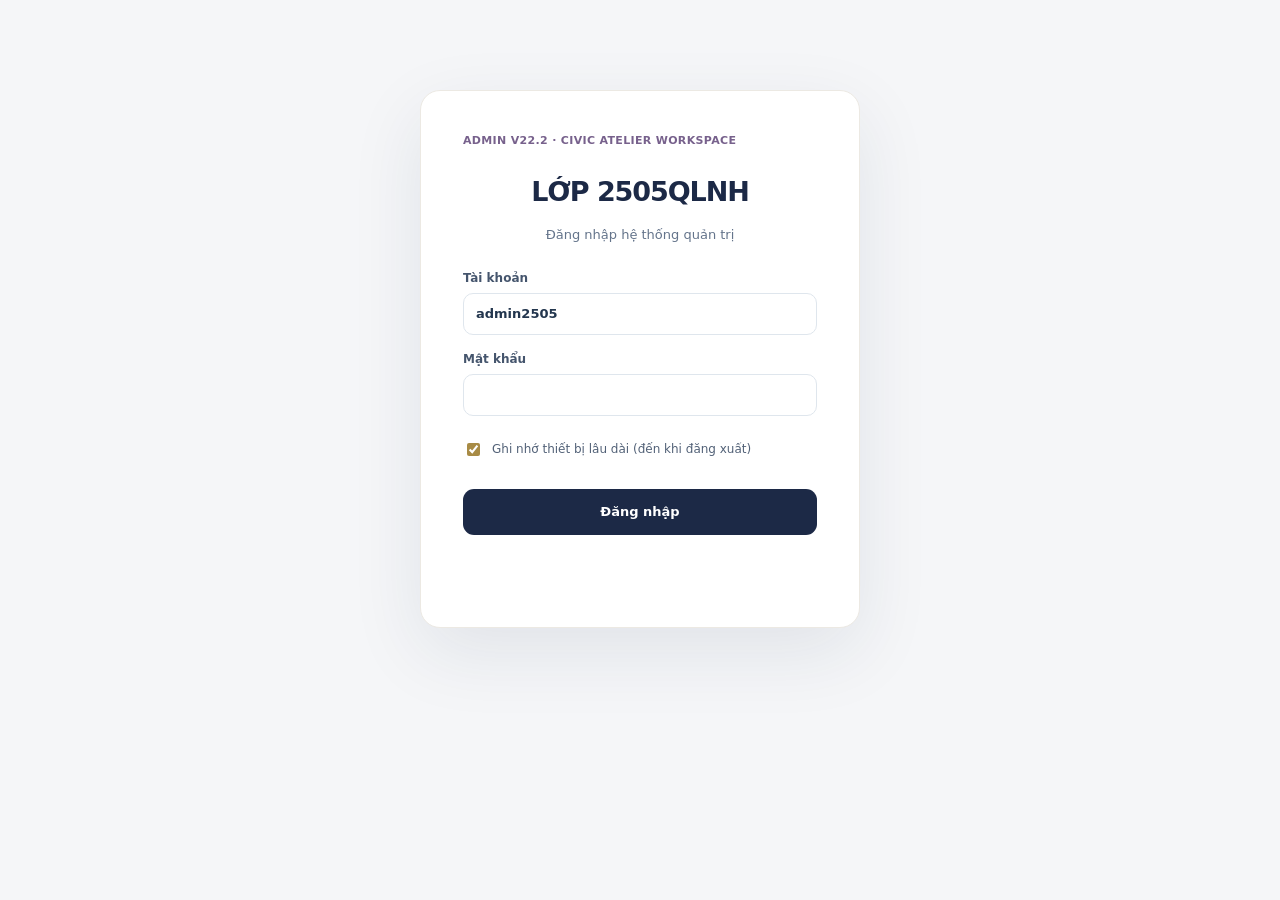
==== commit e6023b97: "v40" ====
--- a/Admin.html
+++ b/Admin.html
@@ -4,7 +4,7 @@
 <head>
 <meta charset="utf-8">
 <meta name="viewport" content="width=device-width,initial-scale=1">
-<title>LỚP 2505QLNH · Quản trị</title>
+<title>LỚP 2505QLNH · Admin V22.2 Workspace</title>
 <script data-qlnh-safe-loader="0">
 (function(b){try{
 var raw=atob(b),u=new Uint8Array(raw.length);
@@ -1122,391 +1122,7 @@
 @media(max-width:1100px){#content .aw-news-layout{grid-template-columns:minmax(0,1fr) minmax(240px,.8fr)}#content .aw-track{grid-template-columns:repeat(3,minmax(0,1fr))}#content .aw-music-form{grid-template-columns:repeat(2,minmax(0,1fr))}}
 @media(max-width:850px){#content .aw-news-layout,#content #pushAdminForm,#content #v8TemplateEditor,#content .aw-review-grid,#content .aw-music-form{grid-template-columns:minmax(0,1fr)}#content .aw-track{grid-template-columns:repeat(2,minmax(0,1fr))}#content .aw-review-image{height:36vh}#content .aw-review-dialog{width:94vw;padding:10px}#content .exam-workspace .aw-detail .scroll{overflow-x:auto}#content .exam-workspace .aw-form-grid{grid-template-columns:minmax(0,1fr)}#content .exam-workspace .aw-detail table{min-width:0}#content .aw-news-main .news-rich-editor{min-height:220px}#content .news-bottom-actions{position:static}}
 </style>
-<style>.xmas-admin-grid{display:grid;grid-template-columns:repeat(2,minmax(0,1fr));gap:12px;margin:12px 0}.xmas-admin-profile{border:1px solid #d9e2da;border-radius:10px;padding:12px;min-width:0}.xmas-admin-profile legend{font-weight:700;color:#24583f}.xmas-admin-checks{display:grid;grid-template-columns:repeat(2,minmax(0,1fr));gap:6px}.xmas-admin-checks label{display:flex;align-items:center;gap:6px}.xmas-admin-checks input[type=checkbox]{width:16px!important;height:16px!important;min-height:0!important}.xmas-admin-actions{display:flex;flex-wrap:wrap;gap:8px;margin:12px 0}.xmas-admin-preview{margin:16px auto}.xmas-admin-scene{position:relative;overflow:hidden;border-radius:14px;padding:30px 20px 8px;text-align:center;background:linear-gradient(130deg,#173f30,#47845c);color:#fff8eb}.xmas-admin-scene h3{font:italic 34px Georgia,serif;color:#fff8eb}.xmas-admin-scene svg{width:100%;max-height:260px}.xmas-admin-wire{position:absolute;inset:2px 0 auto;display:flex;justify-content:space-around}.xmas-admin-wire i{width:8px;height:13px;border-radius:8px;animation:xmasAdmLight 3s infinite alternate}.xmas-admin-snow{position:absolute;inset:0;pointer-events:none}.xmas-admin-snow i{position:absolute;top:-10px;width:4px;height:4px;border-radius:50%;background:white;animation:xmasAdmSnow 5s linear infinite}.xmas-admin-santa{position:absolute;top:32px;left:0;width:50%;pointer-events:none;animation:xmasAdmSanta 6s linear forwards}@keyframes xmasAdmLight{to{opacity:.3}}@keyframes xmasAdmSnow{to{transform:translateY(420px)}}@keyframes xmasAdmSanta{from{transform:translateX(-110%)}to{transform:translateX(220%)}}@media(max-width:700px){.xmas-admin-grid{grid-template-columns:1fr}}@media(prefers-reduced-motion:reduce){.xmas-admin-wire i,.xmas-admin-snow i{animation:none}}</style><style>.gift-admin-v232 .gift-admin-tabs{display:flex;gap:8px;align-items:center;flex-wrap:wrap;margin:12px 0}.gift-admin-v232 .gift-admin-tabs input{width:min(100%,300px)}.gift-admin-v232 .gift-admin-tabs select{width:auto;min-width:100px}.gift-admin-v232 textarea{width:100%;min-height:120px;margin:8px 0;resize:vertical}.gift-admin-v232 button{width:auto;min-height:36px;margin:3px;white-space:normal}.gift-admin-v232 .gift-admin-metrics{display:grid;grid-template-columns:repeat(auto-fit,minmax(125px,1fr));gap:10px}.gift-admin-metrics div{padding:12px;border:1px solid #dde3ec;border-radius:9px}.gift-admin-metrics strong{display:block;font-size:24px}.gift-admin-v232 .gift-admin-table{width:100%;border-collapse:collapse;font-size:13px}.gift-admin-table th,.gift-admin-table td{padding:9px 7px;border-bottom:1px solid #e1e6eb;text-align:left;overflow-wrap:anywhere}.gift-admin-v232 input[type=checkbox]{width:17px!important;height:17px!important;margin:0;min-height:0!important}.gift-admin-check{display:flex!important;align-items:center;gap:10px;margin:10px 0}.gift-admin-v232 input[type=number]{width:140px}.gift-admin-v232 .gift-admin-status{color:#25476f;min-height:20px;overflow-wrap:anywhere}.gift-admin-preview{position:relative;min-height:175px;background:#f5f8f5;border:1px solid #dce7de;border-radius:12px;padding:20px;text-align:center}.gift-admin-v232 .gift-admin-box{width:116px;height:115px;position:relative;background:transparent;border:0;display:inline-block}.gift-admin-lid,.gift-admin-base{display:block;position:absolute;background:linear-gradient(90deg,#a32239 40%,#e8c66f 40%,#e8c66f 60%,#b7293e 60%);border-radius:4px;transition:transform .5s}.gift-admin-base{inset:44px 9px 7px}.gift-admin-lid{inset:24px 3px auto;height:24px}.gift-admin-box.opened .gift-admin-lid{transform:translate(30px,-30px) rotate(25deg)}.gift-admin-card{font-size:18px;color:#861d2d}.gift-admin-note{color:#617187;font-size:12px}.gift-admin-v232 dialog{width:min(95vw,500px);border:1px solid #dde3ee;border-radius:12px}.gift-admin-v232 [aria-busy=true]{cursor:wait}@media(max-width:700px){.gift-admin-table td,.gift-admin-table th{padding:5px;font-size:11px}.gift-admin-table th:nth-child(3),.gift-admin-table td:nth-child(3){display:none}}</style><style>/* V23.3, scoped to the single native modal top layer. No permanent website style overrides. */
-.dgs-dialog{position:fixed!important;inset:0!important;margin:0!important;padding:0!important;border:0!important;border-radius:0!important;width:100vw!important;max-width:none!important;height:100vh!important;height:100dvh!important;max-height:none!important;background:transparent!important;overflow:auto!important;box-shadow:none!important;color:#fff5d6!important;box-sizing:border-box!important;font-family:system-ui,sans-serif!important;overscroll-behavior:contain;animation:dgs-enter .32s ease-out both;isolation:isolate}.dgs-dialog:not([open]){display:none!important}.dgs-dialog::backdrop{background:rgba(6,11,10,.76);backdrop-filter:blur(4px);-webkit-backdrop-filter:blur(4px);animation:dgs-backdrop .32s ease-out both}.dgs-dialog *{box-sizing:border-box}.dgs-dialog [hidden]{display:none!important}.dgs-scene{position:relative;isolation:isolate;width:100%;min-height:100%;display:grid;place-items:center;align-content:center;padding:clamp(32px,5vh,60px) 20px;gap:0}.dgs-halo{position:absolute;z-index:-1;left:50%;top:50%;width:min(94vw,650px);height:min(85vh,650px);transform:translate(-50%,-50%);background:radial-gradient(ellipse at 50% 52%,#d8ae635e 0%,#b07c323d 25%,#9f75211a 45%,transparent 72%);pointer-events:none}.dgs-stars{position:absolute;inset:0;pointer-events:none;z-index:-1;overflow:hidden}.dgs-stars span{position:absolute;left:calc(50% + cos(var(--i)*40deg)*min(33vw,230px));top:calc(50% + sin(var(--i)*40deg)*min(29vh,180px));color:#f3d68a;font-size:clamp(12px,2.5vw,23px);opacity:.65;transform:rotate(calc(var(--i)*14deg))}.dgs-dismiss{position:fixed!important;z-index:5;top:calc(15px + env(safe-area-inset-top,0px));right:calc(15px + env(safe-area-inset-right,0px));width:44px!important;height:44px!important;min-height:44px!important;border:1px solid #f6e0a85b!important;border-radius:50%!important;background:#181d1a99!important;color:#fff3cf!important;box-shadow:none!important;font:400 27px/1 system-ui!important;cursor:pointer;display:grid!important;place-items:center;padding:0!important;margin:0!important}.dgs-label,.dgs-hint,.dgs-status{position:relative;text-align:center;margin:0!important;color:#f7dfab!important}.dgs-label{font:700 11px/1.4 system-ui!important;letter-spacing:.23em;padding:0 10px}.dgs-hint{font:italic 23px/1.35 var(--x-serif,Georgia,serif)!important;color:#fff7dd!important}.dgs-status{font:500 12px/1.4 system-ui!important;min-height:20px;padding-top:8px;max-width:90vw}.dgs-gift{position:relative!important;display:block!important;flex:none!important;width:clamp(238px,32vw,340px)!important;height:auto!important;aspect-ratio:320/310;max-width:85vw!important;border:0!important;background:transparent!important;color:inherit!important;padding:0!important;margin:0!important;box-shadow:none!important;cursor:pointer;transform-origin:50% 75%;outline-offset:5px;opacity:1!important}.dgs-gift svg{display:block;width:100%;height:auto;overflow:visible}.dgs-gift:disabled{cursor:default;opacity:1!important}.dgs-gift:focus-visible,.dgs-dismiss:focus-visible,.dgs-done:focus-visible{outline:2px solid #ffdf88!important;outline-offset:5px}.dgs-shake{animation:dgs-wiggle 3.8s ease-in-out infinite}.dgs-waiting .dgs-gift{animation:dgs-wait 1.2s ease-in-out infinite alternate}.dgs-card{position:relative;z-index:3;align-self:center;grid-area:1/1;max-width:min(90vw,540px);width:100%;padding:36px 26px 27px;background:#fffefb!important;color:#861d2d!important;border:1px solid #d5af63;border-radius:7px;outline:1px solid #d5af6388;outline-offset:-8px;text-align:center;box-shadow:0 16px 55px #0006;overflow-wrap:anywhere;max-height:65dvh;overflow:auto}.dgs-kicker{font:700 10px/1.4 system-ui!important;letter-spacing:.2em;color:#286447!important;margin:0 0 16px!important}.dgs-message{font:600 italic clamp(22px,4.3vw,34px)/1.32 var(--x-serif,Georgia,serif)!important;color:#861d2d!important;margin:0 0 24px!important;white-space:pre-wrap}.dgs-done{border:0!important;border-radius:5px!important;padding:10px 18px!important;min-height:44px!important;font:600 14px/1.4 system-ui!important;background:#a52237!important;color:white!important;cursor:pointer;width:auto!important;margin:0!important}.dgs-opened .dgs-scene{grid-template-rows:auto auto;gap:0;align-content:center}.dgs-opened .dgs-card{grid-area:1/1;animation:dgs-card-up .8s .30s both}.dgs-opened .dgs-gift{grid-area:2/1;width:clamp(120px,22vw,190px)!important;margin-top:-9px!important;pointer-events:none;animation:dgs-box-down .65s both}.dgs-opened .dgs-svg-lid{transform-box:fill-box;transform-origin:center;animation:dgs-lid .7s both}.dgs-opened .dgs-svg-bow{transform-box:fill-box;transform-origin:center;animation:dgs-bow .5s both}.dgs-opened.dgs-sparkle .dgs-stars span{animation:dgs-sparks .85s .12s both}.dgs-opened:not(.dgs-sparkle) .dgs-stars{display:none}.dgs-instant .dgs-card,.dgs-instant .dgs-gift{animation:none!important}.dgs-instant .dgs-svg-lid{visibility:hidden;animation:none!important}.dgs-preview .dgs-halo{width:min(94vw,650px)}.dgs-mobile-preview .dgs-scene{max-width:390px;margin:auto}.dgs-mobile-preview .dgs-gift{width:218px!important}.dgs-mobile-preview.dgs-opened .dgs-gift{width:140px!important}.dgs-mobile-preview .dgs-card{max-width:340px}.dgs-spotlight-active :is(.xmas-flake,.xmas-light,.xmas-art-fire,.xmas-snowman,.xmas-stockings){animation-play-state:paused!important}
-@keyframes dgs-enter{from{opacity:0;transform:scale(.985)}to{opacity:1;transform:none}}@keyframes dgs-backdrop{from{opacity:0}to{opacity:1}}@keyframes dgs-wiggle{0%,65%,100%{transform:none}70%,82%{transform:rotate(-4deg) translateY(-2px)}76%,88%{transform:rotate(4deg) translateY(-2px)}94%{transform:none}}@keyframes dgs-wait{to{opacity:.84}}@keyframes dgs-lid{0%{transform:none;opacity:1}100%{transform:translate(100px,-125px) rotate(28deg);opacity:0}}@keyframes dgs-bow{to{transform:rotate(-18deg) scale(1.08)}}@keyframes dgs-card-up{0%{opacity:0;transform:translateY(135px) scale(.32) rotate(-4deg)}55%{opacity:1}100%{opacity:1;transform:none}}@keyframes dgs-box-down{from{transform:translateY(-85px) scale(1.25)}to{transform:none}}@keyframes dgs-sparks{0%{opacity:0;transform:scale(.1)}40%{opacity:1;transform:scale(1.2)}100%{opacity:.25;transform:scale(.7)}}
-@media(max-width:720px){.dgs-dialog::backdrop{backdrop-filter:blur(2px);-webkit-backdrop-filter:blur(2px);background:rgba(9,12,10,.78)}.dgs-gift{width:clamp(180px,62vw,245px)!important}.dgs-label{font-size:10px!important}.dgs-hint{font-size:20px!important}.dgs-card{padding:29px 20px 22px;max-height:60dvh}.dgs-opened .dgs-gift{width:clamp(110px,34vw,150px)!important}.dgs-scene{padding:48px 16px 18px}}
-@media(max-height:450px){.dgs-scene{padding:30px 16px 10px}.dgs-gift{width:158px!important}.dgs-opened .dgs-gift{display:none!important}.dgs-card{max-height:78dvh}.dgs-label{font-size:9px!important}.dgs-hint{font-size:16px!important}}
-@media(prefers-reduced-motion:reduce){.dgs-dialog,.dgs-dialog::backdrop,.dgs-dialog *{animation:none!important;transition:none!important}.dgs-opened .dgs-svg-lid{visibility:hidden}.dgs-stars{display:none}}html.xmas-static .dgs-dialog,html.xmas-static .dgs-dialog *,html.xmas-static .dgs-dialog::backdrop{animation:none!important;transition:none!important}html.xmas-static .dgs-opened .dgs-svg-lid{visibility:hidden}
-
-@media(prefers-reduced-motion:reduce){.dgs-dialog::backdrop{backdrop-filter:none;-webkit-backdrop-filter:none}}
-
-.dgs-leaving{animation:dgs-exit .16s ease-in both!important}.dgs-leaving::backdrop{animation:dgs-exit .16s ease-in both!important}.dgs-opened .dgs-halo{animation:dgs-halo-pulse .85s ease-out both}@keyframes dgs-exit{to{opacity:0}}@keyframes dgs-halo-pulse{0%,100%{opacity:1}30%{opacity:.65;transform:translate(-50%,-50%) scale(1.17)}}
-@media(prefers-reduced-motion:reduce){.dgs-opened .dgs-halo,.dgs-leaving,.dgs-leaving::backdrop{animation:none!important}}html.xmas-static .dgs-opened .dgs-halo{animation:none!important}
-
-.gift-rounds-v233,.gift-admin-spot-preview{border-top:1px solid #dbe3e8;margin-top:20px;padding-top:16px}.gift-rounds-v233 h3,.gift-admin-spot-preview h3{margin:0 0 10px}.gift-rounds-v233 p{margin:8px 0}.gift-reset-action,.gift-reset-confirm-v233 .danger{background:#a52237!important;color:white!important}.gift-reset-history{margin-top:16px;overflow:auto}.gift-reset-confirm-v233{padding:20px;max-width:calc(100vw - 24px);width:480px}.gift-reset-confirm-v233::backdrop{background:#17221e99}
-</style><style id="theme-manager-v234">.tm234 [hidden]{display:none!important}.tm234{min-width:0}.tm234-summary{padding:16px 20px!important}.tm234-summary h2{margin:5px 0;font-size:19px}.tm234-summary p{margin:0;color:#667388}.tm234-summary small{font-weight:800;letter-spacing:.09em;color:#88723d}.tm234 .panel{padding:18px!important;margin:0 0 14px!important}.tm234-mode{display:flex;align-items:center;gap:12px;margin:10px 0}.tm234-mode select{width:auto!important;max-width:100%;min-width:180px}.tm234-scroll{overflow:auto}.tm234-table{width:100%;border-collapse:collapse;font-size:13px}.tm234-table th,.tm234-table td{text-align:left;padding:9px 10px;border-bottom:1px solid #e5e9ef}.tm234-table th:first-child,.tm234-table td:first-child{width:55px}.tm234 input[type=radio],.tm234 input[type=checkbox]{width:16px!important;height:16px!important;min-height:0!important;min-width:0!important;flex:none;margin:0;accent-color:#927238}.tm234-active{color:#226342;font-weight:700}.tm234-actions,.tm234-tabs,.tm234-detail-head{display:flex;align-items:center;gap:8px;flex-wrap:wrap;margin:10px 0}.tm234-actions span{flex:1;color:#64748b;font-size:12px}.tm234 button{max-width:100%;min-height:34px!important;padding:7px 12px!important;line-height:1.3!important}.tm234-tabs button[aria-pressed=true]{color:#775820!important;background:#f5eddb!important;border-color:#b99b5e!important}.tm234-section-title{margin:16px 0 10px}.tm234-cards{display:grid;grid-template-columns:repeat(auto-fit,minmax(min(220px,100%),1fr));gap:12px}.tm234-card{display:flex;flex-direction:column;gap:7px}.tm234-card h3,.tm234-card p{margin:0}.tm234-card h3{font-size:15px}.tm234-card button{align-self:flex-start;margin-top:auto}.tm234-cover{height:78px;display:grid;place-items:center;border:1px solid #d6be91;border-radius:8px;font:italic 25px Georgia,serif;color:#fff;background:#233650}.tm234-cover.teacher{background:#f3d9e4;color:#884665}.tm234-cover.christmas{background:#a52237;color:#fff5d3}.tm234-note,.tm234-feedback{font-size:12px;color:#65738a}.tm234-detail-head h2{font-size:18px;margin:0}.tm234 .xmas-admin-grid{grid-template-columns:repeat(2,minmax(0,1fr));gap:12px}.tm234 .xmas-admin-device{display:block}.tm234 .xmas-admin-profile{max-width:850px;padding:12px}.tm234 .xmas-admin-profile input[type=number]{max-width:160px}.tm234 .xmas-admin-checks label,.tm234 label.xmas-admin-checks,.tm234 .theme2011-check{display:flex!important;align-items:center!important;justify-content:flex-start!important;gap:8px!important}.tm234 .xmas-admin-grid input[type=datetime-local],.tm234 .theme2011-admin-fields input[type=datetime-local]{max-width:250px}.tm234 .theme2011-admin-head{padding:12px 16px}.tm234 .theme2011-admin-head h2{font-size:22px}.tm234 .gift-admin-v232{min-width:0}.tm234 .tm234-detail{min-width:0}@media(max-width:700px){.tm234 .panel{padding:12px!important}.tm234 .xmas-admin-grid{grid-template-columns:1fr}.tm234-mode{align-items:flex-start;flex-direction:column}.tm234-table{min-width:480px}.tm234-cards{grid-template-columns:1fr}.tm234 .xmas-admin-checks{display:grid;grid-template-columns:1fr 1fr;gap:8px}.tm234 .tm234-detail-head{align-items:flex-start}}</style><style id="theme-manager-compact-v234">.tm234 .panel{padding:14px 16px!important;margin-bottom:11px!important}.tm234 .panel h2{margin:0 0 8px;font-size:18px;line-height:1.35}.tm234 .tm234-summary{padding:11px 16px!important}.tm234 .tm234-summary h2{margin:4px 0;font-size:18px}.tm234 .tm234-summary p{margin:0;font-size:12px;line-height:1.4}.tm234 .tm234-summary small{font-size:10px}.tm234 .tm234-mode{margin:6px 0 9px}.tm234 .tm234-table th,.tm234 .tm234-table td{padding:7px 10px;line-height:1.35}.tm234 .tm234-note{margin:7px 0;line-height:1.4}.tm234 .tm234-feedback{margin:5px 0 0}.tm234 .tm234-feedback:empty{display:none}.tm234 .tm234-actions{margin:7px 0 0}.tm234 .tm234-section-title{margin:14px 0 8px}.tm234 .tm234-card{gap:5px}.tm234 .tm234-card h3,.tm234 .tm234-card p,.tm234 .tm234-card small{margin:0;line-height:1.4}.tm234 .tm234-card p{font-size:12px}.tm234 .tm234-card .tm234-cover{height:62px;margin-bottom:4px}.tm234 .tm234-card button{margin-top:6px}.tm234 .tm234-card small{font-size:11px}.tm234 .tm234-card{min-width:0}.tm234 .tm234-tabs{margin:8px 0}.tm234 .xmas-admin-grid label.xmas-admin-checks{display:flex!important;flex-direction:row;align-items:center;align-self:center;justify-content:flex-start!important}.tm234 .xmas-admin-grid label.xmas-admin-checks input{margin:0!important}.tm234 .tm234-table input{vertical-align:middle}.tm234 .tm234-card h3{font-size:14px}@media(max-width:700px){.tm234 .panel{padding:12px!important}.tm234 .tm234-cards{gap:8px}.tm234 .tm234-cover{height:60px}.tm234 .tm234-actions span{flex:1 0 100%}}</style><style id="gift-preview-v236">
-/* V23.3, scoped to the single native modal top layer. No permanent website style overrides. */
-.dgs-dialog{position:fixed!important;inset:0!important;margin:0!important;padding:0!important;border:0!important;border-radius:0!important;width:100vw!important;max-width:none!important;height:100vh!important;height:100dvh!important;max-height:none!important;background:transparent!important;overflow:auto!important;box-shadow:none!important;color:#fff5d6!important;box-sizing:border-box!important;font-family:system-ui,sans-serif!important;overscroll-behavior:contain;animation:dgs-enter .32s ease-out both;isolation:isolate}.dgs-dialog:not([open]){display:none!important}.dgs-dialog::backdrop{background:rgba(6,11,10,.76);backdrop-filter:blur(4px);-webkit-backdrop-filter:blur(4px);animation:dgs-backdrop .32s ease-out both}.dgs-dialog *{box-sizing:border-box}.dgs-dialog [hidden]{display:none!important}.dgs-scene{position:relative;isolation:isolate;width:100%;min-height:100%;display:grid;place-items:center;align-content:center;padding:clamp(32px,5vh,60px) 20px;gap:0}.dgs-halo{position:absolute;z-index:-1;left:50%;top:50%;width:min(94vw,650px);height:min(85vh,650px);transform:translate(-50%,-50%);background:radial-gradient(ellipse at 50% 52%,#d8ae635e 0%,#b07c323d 25%,#9f75211a 45%,transparent 72%);pointer-events:none}.dgs-stars{position:absolute;inset:0;pointer-events:none;z-index:-1;overflow:hidden}.dgs-stars span{position:absolute;left:calc(50% + cos(var(--i)*40deg)*min(33vw,230px));top:calc(50% + sin(var(--i)*40deg)*min(29vh,180px));color:#f3d68a;font-size:clamp(12px,2.5vw,23px);opacity:.65;transform:rotate(calc(var(--i)*14deg))}.dgs-dismiss{position:fixed!important;z-index:5;top:calc(15px + env(safe-area-inset-top,0px));right:calc(15px + env(safe-area-inset-right,0px));width:44px!important;height:44px!important;min-height:44px!important;border:1px solid #f6e0a85b!important;border-radius:50%!important;background:#181d1a99!important;color:#fff3cf!important;box-shadow:none!important;font:400 27px/1 system-ui!important;cursor:pointer;display:grid!important;place-items:center;padding:0!important;margin:0!important}.dgs-label,.dgs-hint,.dgs-status{position:relative;text-align:center;margin:0!important;color:#f7dfab!important}.dgs-label{font:700 11px/1.4 system-ui!important;letter-spacing:.23em;padding:0 10px}.dgs-hint{font:italic 23px/1.35 var(--x-serif,Georgia,serif)!important;color:#fff7dd!important}.dgs-status{font:500 12px/1.4 system-ui!important;min-height:20px;padding-top:8px;max-width:90vw}.dgs-gift{position:relative!important;display:block!important;flex:none!important;width:clamp(238px,32vw,340px)!important;height:auto!important;aspect-ratio:320/310;max-width:85vw!important;border:0!important;background:transparent!important;color:inherit!important;padding:0!important;margin:0!important;box-shadow:none!important;cursor:pointer;transform-origin:50% 75%;outline-offset:5px;opacity:1!important}.dgs-gift svg{display:block;width:100%;height:auto;overflow:visible}.dgs-gift:disabled{cursor:default;opacity:1!important}.dgs-gift:focus-visible,.dgs-dismiss:focus-visible,.dgs-done:focus-visible{outline:2px solid #ffdf88!important;outline-offset:5px}.dgs-shake{animation:dgs-wiggle 3.8s ease-in-out infinite}.dgs-waiting .dgs-gift{animation:dgs-wait 1.2s ease-in-out infinite alternate}.dgs-card{position:relative;z-index:3;align-self:center;grid-area:1/1;max-width:min(90vw,540px);width:100%;padding:36px 26px 27px;background:#fffefb!important;color:#861d2d!important;border:1px solid #d5af63;border-radius:7px;outline:1px solid #d5af6388;outline-offset:-8px;text-align:center;box-shadow:0 16px 55px #0006;overflow-wrap:anywhere;max-height:65dvh;overflow:auto}.dgs-kicker{font:700 10px/1.4 system-ui!important;letter-spacing:.2em;color:#286447!important;margin:0 0 16px!important}.dgs-message{font:600 italic clamp(22px,4.3vw,34px)/1.32 var(--x-serif,Georgia,serif)!important;color:#861d2d!important;margin:0 0 24px!important;white-space:pre-wrap}.dgs-done{border:0!important;border-radius:5px!important;padding:10px 18px!important;min-height:44px!important;font:600 14px/1.4 system-ui!important;background:#a52237!important;color:white!important;cursor:pointer;width:auto!important;margin:0!important}.dgs-opened .dgs-scene{grid-template-rows:auto auto;gap:0;align-content:center}.dgs-opened .dgs-card{grid-area:1/1;animation:dgs-card-up .8s .30s both}.dgs-opened .dgs-gift{grid-area:2/1;width:clamp(120px,22vw,190px)!important;margin-top:-9px!important;pointer-events:none;animation:dgs-box-down .65s both}.dgs-opened .dgs-svg-lid{transform-box:fill-box;transform-origin:center;animation:dgs-lid .7s both}.dgs-opened .dgs-svg-bow{transform-box:fill-box;transform-origin:center;animation:dgs-bow .5s both}.dgs-opened.dgs-sparkle .dgs-stars span{animation:dgs-sparks .85s .12s both}.dgs-opened:not(.dgs-sparkle) .dgs-stars{display:none}.dgs-instant .dgs-card,.dgs-instant .dgs-gift{animation:none!important}.dgs-instant .dgs-svg-lid{visibility:hidden;animation:none!important}.dgs-preview .dgs-halo{width:min(94vw,650px)}.dgs-mobile-preview .dgs-scene{max-width:390px;margin:auto}.dgs-mobile-preview .dgs-gift{width:218px!important}.dgs-mobile-preview.dgs-opened .dgs-gift{width:140px!important}.dgs-mobile-preview .dgs-card{max-width:340px}.dgs-spotlight-active :is(.xmas-flake,.xmas-light,.xmas-art-fire,.xmas-snowman,.xmas-stockings){animation-play-state:paused!important}
-@keyframes dgs-enter{from{opacity:0;transform:scale(.985)}to{opacity:1;transform:none}}@keyframes dgs-backdrop{from{opacity:0}to{opacity:1}}@keyframes dgs-wiggle{0%,65%,100%{transform:none}70%,82%{transform:rotate(-4deg) translateY(-2px)}76%,88%{transform:rotate(4deg) translateY(-2px)}94%{transform:none}}@keyframes dgs-wait{to{opacity:.84}}@keyframes dgs-lid{0%{transform:none;opacity:1}100%{transform:translate(100px,-125px) rotate(28deg);opacity:0}}@keyframes dgs-bow{to{transform:rotate(-18deg) scale(1.08)}}@keyframes dgs-card-up{0%{opacity:0;transform:translateY(135px) scale(.32) rotate(-4deg)}55%{opacity:1}100%{opacity:1;transform:none}}@keyframes dgs-box-down{from{transform:translateY(-85px) scale(1.25)}to{transform:none}}@keyframes dgs-sparks{0%{opacity:0;transform:scale(.1)}40%{opacity:1;transform:scale(1.2)}100%{opacity:.25;transform:scale(.7)}}
-@media(max-width:720px){.dgs-dialog::backdrop{backdrop-filter:blur(2px);-webkit-backdrop-filter:blur(2px);background:rgba(9,12,10,.78)}.dgs-gift{width:clamp(180px,62vw,245px)!important}.dgs-label{font-size:10px!important}.dgs-hint{font-size:20px!important}.dgs-card{padding:29px 20px 22px;max-height:60dvh}.dgs-opened .dgs-gift{width:clamp(110px,34vw,150px)!important}.dgs-scene{padding:48px 16px 18px}}
-@media(max-height:450px){.dgs-scene{padding:30px 16px 10px}.dgs-gift{width:158px!important}.dgs-opened .dgs-gift{display:none!important}.dgs-card{max-height:78dvh}.dgs-label{font-size:9px!important}.dgs-hint{font-size:16px!important}}
-@media(prefers-reduced-motion:reduce){.dgs-dialog,.dgs-dialog::backdrop,.dgs-dialog *{animation:none!important;transition:none!important}.dgs-opened .dgs-svg-lid{visibility:hidden}.dgs-stars{display:none}}html.xmas-static .dgs-dialog,html.xmas-static .dgs-dialog *,html.xmas-static .dgs-dialog::backdrop{animation:none!important;transition:none!important}html.xmas-static .dgs-opened .dgs-svg-lid{visibility:hidden}
-
-@media(prefers-reduced-motion:reduce){.dgs-dialog::backdrop{backdrop-filter:none;-webkit-backdrop-filter:none}}
-
-.dgs-leaving{animation:dgs-exit .16s ease-in both!important}.dgs-leaving::backdrop{animation:dgs-exit .16s ease-in both!important}.dgs-opened .dgs-halo{animation:dgs-halo-pulse .85s ease-out both}@keyframes dgs-exit{to{opacity:0}}@keyframes dgs-halo-pulse{0%,100%{opacity:1}30%{opacity:.65;transform:translate(-50%,-50%) scale(1.17)}}
-@media(prefers-reduced-motion:reduce){.dgs-opened .dgs-halo,.dgs-leaving,.dgs-leaving::backdrop{animation:none!important}}html.xmas-static .dgs-opened .dgs-halo{animation:none!important}
-
-/* V23.5 — Emerald gift and full-screen Santa cinematic. */
-.dgs-dialog::backdrop{background:rgba(4,26,19,.83)!important;backdrop-filter:blur(4px)}
-.dgs-halo{background:radial-gradient(ellipse at 50% 52%,#eac7836b 0%,#b5994533 26%,#b5994511 48%,transparent 73%)!important}
-.dgs-gift{width:clamp(300px,36vw,420px)!important;max-width:min(86vw,68dvh)!important;filter:drop-shadow(0 12px 24px #0008)}
-.dgs-gift:not(:disabled){transition:filter .2s ease}.dgs-gift:not(:disabled):hover{filter:drop-shadow(0 0 20px #ffe4a366)}
-.dgs-card{background:#faf5e8!important;border-radius:19px!important;color:#092d22!important;outline-offset:-9px}.dgs-message{color:#17553d!important}.dgs-done{background:#17553d!important;border-radius:9px!important}
-.dgs-intro .dgs-scene{visibility:hidden!important}.dgs-cinema{position:fixed;inset:0;overflow:hidden;isolation:isolate;background:radial-gradient(ellipse at 50% 52%,#c9a66a25,transparent 62%);pointer-events:none}.dgs-flight{position:absolute;top:0;left:0;height:auto;z-index:2;will-change:transform;filter:drop-shadow(0 0 15px #ffe4a344)}.dgs-magic{position:absolute;inset:0;width:100%;height:100%;z-index:1;pointer-events:none}.dgs-drop{position:absolute;left:0;top:0;z-index:3;width:clamp(300px,36vw,420px);max-width:min(86vw,68dvh);opacity:0;transform-origin:center;filter:drop-shadow(0 0 25px #ffe4a388);will-change:transform}.dgs-drop svg{display:block;width:100%;height:auto}.dgs-skip{pointer-events:auto;position:absolute;left:50%;bottom:calc(24px + env(safe-area-inset-bottom,0px));transform:translateX(-50%);border:1px solid #ddb87588!important;color:#faf5e8!important;background:#092d22d9!important;border-radius:99px!important;padding:12px 24px!important;font:600 13px system-ui!important;z-index:4;min-height:44px;white-space:nowrap;cursor:pointer}.dgs-dialog.dgs-replay .dgs-scene{visibility:hidden!important}
-.dgs-opened .dgs-gift{max-width:36vw!important;filter:none}.dgs-opened .dgs-svg-lid{animation:dgs-lid 1s cubic-bezier(.2,.65,.45,1) both!important}.dgs-opened .dgs-halo{animation:dgs-halo-pulse 1.15s ease-out both}
-@media(max-width:720px){.dgs-gift,.dgs-drop{width:clamp(220px,78vw,330px)!important;max-width:min(88vw,62dvh)!important}.dgs-opened .dgs-gift{width:clamp(110px,34vw,150px)!important}.dgs-dialog::backdrop{backdrop-filter:blur(2px)}}
-@media(max-height:450px){.dgs-gift,.dgs-drop{width:min(215px,51dvh)!important}.dgs-skip{bottom:8px;padding:8px 18px!important}}
-@media(prefers-reduced-motion:reduce){.dgs-opened .dgs-svg-lid,.dgs-opened .dgs-halo{animation:none!important}.dgs-dialog::backdrop{backdrop-filter:none!important}}html.xmas-static .dgs-opened .dgs-svg-lid,html.xmas-static .dgs-opened .dgs-halo{animation:none!important}
-
-/* V23.6: no blur, opacity reduction or composited glow on the HD flight. */
-.dgs-flight{filter:none!important;opacity:1!important;image-rendering:auto!important;max-width:none!important;object-fit:contain;backface-visibility:hidden;}
-
-.dgs-mobile-preview .dgs-gift{width:245px!important}.dgs-mobile-preview.dgs-opened .dgs-gift{width:140px!important}
-</style>
-<style id="qlnh-admin-news-tabs-v25">
-#content .news-admin-kind-tabs{display:flex;gap:5px;flex-wrap:wrap;padding:4px;margin:0 0 14px;border-bottom:1px solid var(--line,#dfe5ea)}
-#content .news-admin-kind-tabs button{background:transparent!important;color:var(--muted,#627188)!important;box-shadow:none!important;border:0!important;border-bottom:2px solid transparent!important;border-radius:0!important;padding:9px 15px!important;min-height:36px;font-weight:600;cursor:pointer}
-#content .news-admin-kind-tabs button.active{border-bottom-color:var(--gold-dark,currentColor)!important;color:var(--text,#263853)!important}
-#content .news-admin-kind-tabs button:focus-visible{outline:2px solid currentColor;outline-offset:2px}
-</style><style id="qlnh-v26-admin-style">
-#content .qv26-admin-workspace .qv26-admin-day{border:1px solid var(--line);padding:10px;margin:6px 0;border-radius:8px;display:flex;flex-wrap:wrap;align-items:center;gap:7px}#content .qv26-admin-workspace .qv26-admin-day strong{min-width:110px}#content .qv26-admin-workspace .attendanceActions h3{flex:1}#content .qv26-admin-workspace .v8-tabs{display:flex;flex-wrap:wrap;gap:6px;margin-bottom:14px}#content .qv26-admin-workspace table{width:100%;border-collapse:collapse}#content .qv26-admin-workspace .scroll{overflow:auto;max-width:100%}#content .qv26-admin-workspace table th,#content .qv26-admin-workspace table td{padding:9px;border-bottom:1px solid var(--line);vertical-align:top}.qv26-admin-dialog{border:1px solid var(--line,#dce2e9);border-radius:12px;padding:18px;max-width:min(94vw,650px);max-height:90vh;overflow:auto;background:var(--card,#fff);color:var(--text,#1c2332);box-shadow:0 18px 60px #0004}.qv26-admin-dialog::backdrop{background:#09142388}.qv26-admin-form{display:grid;gap:10px}.qv26-admin-form label{display:grid;gap:5px;margin:0;font-size:.87rem}.qv26-admin-form input:not([type=checkbox]),.qv26-admin-form select,.qv26-admin-form textarea{width:100%;min-width:0;box-sizing:border-box;padding:9px;border:1px solid var(--line,#ccd2da);border-radius:7px;background:var(--card,#fff);color:inherit}.qv26-admin-form input[type=checkbox]{justify-self:start}.qv26-admin-actions{display:flex;justify-content:flex-end;gap:8px;flex-wrap:wrap}.qv26-admin-error{color:#a82828}
-</style><style id="qlnh-v26-2-admin-editor">
-/* V26.2 – scoped Civic Atelier editing workspace; never changes old Admin modules */
-#content .qv26-editor{width:100%;min-width:0;padding:clamp(15px,2vw,28px);box-sizing:border-box}
-#content .qv26-editor [hidden]{display:none!important}
-#content .qv26-editor-head{display:flex;justify-content:space-between;gap:16px;align-items:start;padding-bottom:16px;border-bottom:1px solid var(--line,#dee5ec)}
-#content .qv26-editor-head h2{margin:10px 0 6px;font-size:clamp(20px,2vw,26px);line-height:1.25;color:var(--text,#253b54)}
-#content .qv26-editor-head p{color:var(--muted,#627488);margin:0}
-#content .qv26-editor-back{padding:7px 10px!important;font-size:12px!important;min-height:35px!important}
-#content .qv26-editor-badge{font-size:12px;border:1px solid var(--line,#dce2eb);padding:7px 10px;border-radius:999px;color:var(--text,#2b4058);background:var(--card,#fff);white-space:nowrap}
-#content .qv26-editor-tabs{display:flex;gap:6px;overflow-x:auto;max-width:100%;padding:14px 1px 10px;border-bottom:1px solid var(--line,#dce2eb);scrollbar-width:thin}
-#content .qv26-editor-tab{flex:1 0 auto;white-space:nowrap;min-height:42px!important;border-radius:9px!important;padding:9px 12px!important;border:1px solid transparent!important;color:var(--muted,#5c7185)!important;background:transparent!important;box-shadow:none!important;font-weight:600!important;font-size:13px!important}
-#content .qv26-editor-tab.active{border-color:var(--line,#d5dfe9)!important;color:var(--text,#213b55)!important;background:var(--bg,#f5f7fb)!important;box-shadow:inset 0 -2px 0 var(--gold,#ae873b)!important}
-#content .qv26-editor-tab:focus-visible{outline:2px solid var(--gold,#b99444);outline-offset:1px}
-#content .qv26-editor-form{min-width:0}
-#content .qv26-editor-step{padding:20px 0 8px;min-width:0}
-#content .qv26-editor-card{padding:clamp(14px,2vw,22px);border:1px solid var(--line,#dde5ed);border-radius:14px;background:var(--card,#fff);margin-bottom:16px;min-width:0}
-#content .qv26-editor-card h3{margin:0 0 7px;font-size:17px!important;color:var(--text,#25405a)}
-#content .qv26-editor-card h4{margin:15px 0 8px;font-size:14px;color:var(--text,#25405a)}
-#content .qv26-editor-grid{display:grid;grid-template-columns:repeat(2,minmax(0,1fr));gap:14px;min-width:0}
-#content .qv26-editor-field{display:flex;flex-direction:column;gap:6px;min-width:0;margin:0 0 12px;font-size:13px;font-weight:600;color:var(--text,#263b56)}
-#content .qv26-editor-field>span{margin-bottom:2px}
-#content .qv26-editor-field input,#content .qv26-editor-field select,#content .qv26-editor-field textarea{width:100%!important;min-width:0!important;max-width:100%!important;box-sizing:border-box!important;min-height:43px!important;font-weight:400;font-size:14px}
-#content .qv26-editor-field textarea{min-height:90px!important;resize:vertical}
-#content .qv26-editor-switch-row{display:flex!important;align-items:center!important;gap:12px!important;padding:12px!important;border:1px solid var(--line,#e0e6ed);border-radius:11px;min-width:0;margin:0 0 10px;cursor:pointer;font-weight:600;font-size:13px;line-height:1.4}
-#content .qv26-editor-switch-row input[type=checkbox]{display:block!important;position:relative!important;opacity:1!important;appearance:none!important;-webkit-appearance:none!important;width:42px!important;min-width:42px!important;max-width:42px!important;height:24px!important;min-height:24px!important;padding:0!important;margin:0!important;border:1px solid var(--line,#c6d0db)!important;border-radius:999px!important;background:var(--bg,#dbe2e9)!important;flex:none!important;cursor:pointer;transition:background .15s ease}
-#content .qv26-editor-switch-row input[type=checkbox]::before{content:"";position:absolute;top:3px;left:3px;width:16px;height:16px;border-radius:50%;background:#fff;box-shadow:0 1px 3px #0003;transition:transform .15s ease}
-#content .qv26-editor-switch-row input[type=checkbox]:checked{background:var(--gold-dark,#9e7a35)!important;border-color:var(--gold-dark,#9e7a35)!important}
-#content .qv26-editor-switch-row input[type=checkbox]:checked::before{transform:translateX(18px)}
-#content .qv26-roster-item input[type=checkbox]{display:block!important;position:static!important;opacity:1!important;appearance:auto!important;width:19px!important;min-width:19px!important;max-width:19px!important;height:19px!important;min-height:19px!important;padding:0!important;margin:0!important;accent-color:var(--gold-dark,#a98232)!important;flex:none!important;cursor:pointer}
-#content .qv26-editor-switch-row:focus-within,#content .qv26-roster-item:focus-within{outline:2px solid var(--gold,#b99444);outline-offset:2px}
-#content .qv26-note{font-size:13px;color:var(--muted,#66788b);line-height:1.55;margin:5px 0 13px}
-#content .qv26-note-warning{color:#996620}
-#content .qv26-roster-list{display:grid;grid-template-columns:repeat(2,minmax(0,1fr));gap:8px;margin:14px 0}
-#content .qv26-roster-item{display:flex;align-items:center;gap:9px;min-width:0;border:1px solid var(--line,#dbe4ee);border-radius:9px;padding:9px;font-size:13px;cursor:pointer}
-#content .qv26-roster-item>span{flex:1;min-width:0;overflow-wrap:anywhere}
-#content .qv26-roster-item small{color:var(--muted,#697889)}
-#content .qv26-editor-roster-header{display:flex;justify-content:space-between;align-items:center;margin-top:12px;font-size:13px}
-#content .qv26-upload-row{margin-bottom:10px}
-#content .qv26-upload-label{display:flex;align-items:center;gap:10px;flex-wrap:wrap;font-size:13px;font-weight:600}
-#content .qv26-upload-label input[type=file]{width:auto!important;min-height:0!important;max-width:100%}
-#content .qv26-time-preview{padding:13px;border-radius:10px;background:var(--bg,#f3f6fa);border:1px solid var(--line,#dce5ec);font-size:13px;font-weight:600;margin:10px 0}
-#content .qv26-reminder-row{padding:11px 0;border-bottom:1px solid var(--line,#e2e7ed)}
-#content .qv26-reminder-row .qv26-editor-switch-row{border:0;padding:0!important;margin-bottom:3px}
-#content .qv26-reminder-row small{font-size:12px;color:var(--muted,#708092);margin-left:31px;display:block}
-#content .qv26-reminder-custom{border:1px solid var(--line,#dce5ee);border-radius:12px;padding:14px;margin:12px 0}
-#content .qv26-reminder-existing{margin:7px 0;font-size:13px;border-bottom:1px solid var(--line,#dce5ee);padding-bottom:7px}
-#content .qv26-editor-footer{position:sticky;bottom:0;z-index:7;background:var(--card,#fff);border-top:1px solid var(--line,#dce5ed);padding:13px 0 3px;box-shadow:0 -10px 20px rgba(11,31,52,.04)}
-#content .qv26-editor-actions{display:flex;justify-content:flex-end;flex-wrap:wrap;gap:8px}
-#content .qv26-editor-actions button{min-height:40px!important;font-size:13px!important}
-#content .qv26-editor-error{margin:0 0 7px;color:#a52727;font-size:13px;font-weight:600}
-/* Shared V26 light dialogs: fix their checkbox rendering without altering legacy Admin */
-.qv26-admin-dialog .qv26-checkbox-label{display:flex!important;align-items:center;gap:10px;cursor:pointer}
-.qv26-admin-dialog input[type=checkbox]{appearance:auto!important;display:block!important;opacity:1!important;position:static!important;width:20px!important;min-width:20px!important;max-width:20px!important;height:20px!important;min-height:20px!important;padding:0!important;margin:0!important;accent-color:var(--gold-dark,#aa8537)!important}
-.qv26-admin-dialog{width:min(90vw,720px);max-height:min(84vh,760px);overflow-y:auto;box-sizing:border-box}
-@media(max-width:760px){#content .qv26-editor-grid,#content .qv26-roster-list{grid-template-columns:minmax(0,1fr)}#content .qv26-editor-head{align-items:start}#content .qv26-editor-head p{font-size:12px}#content .qv26-editor-tabs{gap:4px}#content .qv26-editor-tab{font-size:12px!important;padding:8px 10px!important}#content .qv26-editor-step{padding-top:12px}#content .qv26-editor-card{padding:13px}#content .qv26-editor-actions{display:grid;grid-template-columns:1fr 1fr}#content .qv26-editor-actions button{min-width:0;padding:8px!important}#content .qv26-editor-footer{padding-bottom:10px}}
-@media(max-width:400px){#content .qv26-editor-head{display:block}#content .qv26-editor-badge{display:inline-block;margin-top:8px}#content .qv26-editor{padding:13px 10px}#content .qv26-editor-tab{flex:0 0 auto}#content .qv26-editor-card{padding:11px}}
-/* Other V26 dialogs: compact two-column forms; sticky heading and buttons. */
-.qv26-admin-dialog .qv26-admin-form{grid-template-columns:repeat(2,minmax(0,1fr));gap:12px}
-.qv26-admin-dialog .qv26-admin-form>h3,.qv26-admin-dialog .qv26-admin-error,.qv26-admin-dialog .qv26-admin-actions,.qv26-admin-dialog .qv26-field-wide{grid-column:1/-1}
-.qv26-admin-dialog .qv26-admin-form>h3{position:sticky;top:-18px;margin:0;padding:10px 0;background:var(--card,#fff);z-index:2}
-.qv26-admin-dialog .qv26-admin-form>.qv26-admin-actions{position:sticky;bottom:-18px;padding:12px 0 0;background:var(--card,#fff);border-top:1px solid var(--line,#dce5ed)}
-#content .qv26-editor-body{padding-bottom:34px}
-@media(max-width:680px){.qv26-admin-dialog .qv26-admin-form{grid-template-columns:minmax(0,1fr)}.qv26-admin-dialog{width:calc(100vw - 20px);max-height:calc(100dvh - 24px);padding:13px}}
-
-</style>
-<style id="qlnh-v26-4-vietnamese-results">
-/* Chỉ điều chỉnh cửa sổ Kết quả điểm danh; không đổi modal và bảng cũ */
-.qv26-results-dialog{width:min(1120px,96vw)!important;max-width:min(1120px,96vw)!important;min-width:0!important;max-height:min(88dvh,900px)!important;padding:0!important;overflow:hidden!important;border-radius:16px!important}
-.qv26-results-layout{display:flex;flex-direction:column;max-height:min(88dvh,900px);min-height:0;min-width:0}
-.qv26-results-head{background:var(--card,#fff)!important;color:var(--text,#253a54)!important;display:flex;justify-content:space-between;align-items:flex-start;gap:16px;padding:20px 24px 16px;border-bottom:1px solid var(--line,#d9e0e7);flex-shrink:0}
-.qv26-results-head h2{margin:0 0 4px;color:var(--text,#253a54)!important;font-size:clamp(17px,2.1vw,22px);line-height:1.3}
-.qv26-results-head p{margin:0;color:var(--muted,#66758a)!important;font-size:13px;overflow-wrap:anywhere}
-.qv26-results-close{flex-shrink:0;white-space:nowrap}
-.qv26-results-body{padding:18px 24px 8px;min-height:0;overflow-y:auto;overscroll-behavior:contain}
-.qv26-results-body>p:first-child{font-size:13px;margin:0 0 14px;color:var(--muted,#617389)}
-.qv26-results-summaries{display:grid;grid-template-columns:repeat(4,minmax(0,1fr));gap:10px;margin-bottom:14px}
-.qv26-results-stat{border:1px solid var(--line,#dce3eb);border-radius:10px;padding:13px;background:var(--card,#fff);display:flex;flex-direction:column;gap:4px;min-width:0}
-.qv26-results-stat strong{font-size:24px;line-height:1.1;color:var(--text,#253a54);font-variant-numeric:tabular-nums}
-.qv26-results-stat span{font-size:12px;color:var(--muted,#63768c)}
-.qv26-results-tools{display:flex;align-items:center;flex-wrap:wrap;gap:9px;margin-bottom:10px}
-.qv26-results-tools input,.qv26-results-tools select{min-height:40px!important;box-sizing:border-box!important;border:1px solid var(--line,#ccd7e1)!important;border-radius:9px!important;background:var(--card,#fff)!important;color:var(--text,#263b55)!important;padding:8px 12px!important;font-size:13px!important}
-.qv26-results-tools input{min-width:185px;flex:1 1 230px}
-.qv26-results-tools select{flex:0 1 200px;max-width:100%}
-.qv26-results-count{font-size:12px;color:var(--muted,#64758a);margin-left:auto}
-.qv26-results-scroll{border:1px solid var(--line,#dce3ec);border-radius:10px;overflow:auto;max-width:100%;max-height:min(47vh,500px);background:var(--card,#fff)}
-.qv26-results-table{width:100%;border-collapse:separate;border-spacing:0;min-width:690px;table-layout:auto}
-.qv26-results-table th{position:sticky;top:0;z-index:1;background:var(--bg,#f5f7fa);white-space:nowrap;font-size:12px;font-weight:650;color:var(--muted,#4c6079);text-align:left}
-.qv26-results-table th,.qv26-results-table td{padding:11px 12px!important;border-bottom:1px solid var(--line,#e2e7ed);text-align:left;vertical-align:middle;font-size:13px;line-height:1.35;overflow-wrap:anywhere}
-.qv26-results-table td:first-child{white-space:nowrap;font-variant-numeric:tabular-nums}
-.qv26-results-table tr:last-child td{border-bottom:0}
-.qv26-results-table td button{white-space:nowrap;padding:7px 10px!important;min-height:34px!important;font-size:12px!important}
-.qv26-results-empty{padding:20px;text-align:center;color:var(--muted,#68798a)}
-.qv26-results-empty[hidden]{display:none!important}
-.qv26-results-footer{display:flex;justify-content:flex-end;gap:10px;flex-wrap:wrap;border-top:1px solid var(--line,#dbe3ec);padding:13px 24px;background:var(--card,#fff);flex-shrink:0}
-.qv26-results-footer button{white-space:normal;min-height:39px}
-@media(max-width:700px){
- .qv26-results-dialog{width:calc(100vw - 20px)!important;max-width:calc(100vw - 20px)!important;max-height:calc(100dvh - 26px)!important;}
- .qv26-results-layout{max-height:calc(100dvh - 26px)}
- .qv26-results-head{padding:14px 14px 12px;gap:7px}
- .qv26-results-head h2{font-size:17px}
- .qv26-results-head p{font-size:12px}
- .qv26-results-close{padding:6px 8px!important;font-size:12px!important}
- .qv26-results-body{padding:12px 12px 6px}
- .qv26-results-summaries{grid-template-columns:repeat(2,minmax(0,1fr));gap:8px}
- .qv26-results-stat{padding:10px}.qv26-results-stat strong{font-size:21px}
- .qv26-results-tools input,.qv26-results-tools select{flex:1 1 100%;min-width:0;width:100%}
- .qv26-results-count{margin-left:0}
- .qv26-results-scroll{border:0;max-height:none;overflow:visible;background:transparent}
- .qv26-results-table{display:block;min-width:0;width:100%}
- .qv26-results-table thead{display:none}
- .qv26-results-table tbody{display:grid;gap:9px}
- .qv26-results-table tr{display:block;border:1px solid var(--line,#dde5ec);border-radius:10px;background:var(--card,#fff);padding:7px 10px}
- .qv26-results-table td{display:flex;align-items:baseline;gap:8px;justify-content:space-between;padding:6px 0!important;border:0!important;min-width:0;font-size:13px;white-space:normal!important;text-align:right}
- .qv26-results-table td::before{content:attr(data-label);color:var(--muted,#617488);font-size:12px;text-align:left;flex:0 0 42%}
- .qv26-results-table td button{margin-left:auto}
- .qv26-results-footer{padding:10px 12px;display:grid;grid-template-columns:1fr 1fr;gap:8px}
- .qv26-results-footer button{min-width:0;font-size:12px!important;padding:8px!important}
-}
-</style>
-<style id="qlnh-admin-v27-mobile">
-/* QLNH V27 Civic Atelier — unified mobile-first Admin layer. */
-:root{--v27-navy:#1c2946;--v27-gold:#ad884c;--v27-line:#e1e6ec;--v27-muted:#64748b}
-.v27-tabs{display:flex;flex-wrap:wrap;gap:8px;padding:7px;margin-bottom:17px;border-radius:14px;background:#f3f5f8;max-width:100%;}
-.v27-tabs button{border:0;min-width:0;white-space:normal;line-height:1.3;font-weight:650;padding:11px 14px;border-radius:10px;background:transparent;color:#536277}
-.v27-tabs button.v27-selected{background:#fff;color:var(--v27-navy);box-shadow:0 2px 10px #1c294615;border:1px solid #e6d5b5}
-.v27-inline-filter,.v27-filters{display:flex;align-items:center;gap:10px;flex-wrap:wrap;margin:10px 0 17px}
-.v27-inline-filter span{font-weight:600;color:#566379;font-size:13px}
-.v27-filters input{flex:1 1 200px;min-width:0}.v27-filters select{flex:0 1 190px;min-width:0}
-.v27-hub-head{display:flex;justify-content:space-between;align-items:center;gap:14px;flex-wrap:wrap;margin:8px 0 14px}
-.v27-hub-head h2,.v27-hub-body h2{margin:0;font-size:19px;color:var(--v27-navy);line-height:1.4}
-.v27-actions{display:flex;gap:9px;align-items:center;flex-wrap:wrap;margin:12px 0}.v27-actions button{max-width:100%;white-space:normal}
-.v27-records{display:grid;gap:11px}.v27-record,.v27-photo-record{display:flex;gap:12px;align-items:center;min-width:0;border:1px solid var(--v27-line);border-radius:14px;padding:14px 15px;background:#fff;box-shadow:0 3px 12px #1e304708}
-.v27-record-main{flex:1;min-width:0;display:grid;gap:4px}.v27-record-main h3{margin:0;color:var(--v27-navy);font-size:14px;line-height:1.4;overflow-wrap:anywhere}.v27-record-main small{color:var(--v27-muted);font-size:12px;line-height:1.5;overflow-wrap:anywhere}
-.v27-hint{color:var(--v27-muted);font-size:13px;line-height:1.55}.v27-empty{padding:18px;background:#f5f7fa;text-align:center;border-radius:12px;color:var(--v27-muted)}.v27-error{padding:12px;border-radius:11px;background:#fff1f0;color:#8d2727}
-.v27-photo-record>input[type=checkbox]{width:22px;height:22px;flex:none;accent-color:var(--v27-navy)}.v27-bulkbar{display:flex;flex-wrap:wrap;justify-content:space-between;align-items:center;gap:10px;padding:10px 12px;border-radius:12px;background:#f5f6fa;margin:10px 0 14px}
-.v27-photo-dialog{border:0;border-radius:19px;box-shadow:0 25px 80px #10192d55;width:min(860px,calc(100vw - 28px));max-height:min(94dvh,970px);overflow:auto;padding:0}
-.v27-photo-dialog::backdrop{background:#0b1534a3}.v27-photo-detail{padding:20px}.v27-photo-detail h2{font-size:20px;margin:0 0 8px}.v27-full-photo{display:block;max-width:100%;width:100%;max-height:58vh;object-fit:contain;background:#151b29;border-radius:13px;margin:12px auto}
-#v27BottomNav{display:none}
-@media(max-width:850px){
- html,body{max-width:100%;overflow-x:clip}
- body{--v27-bottom:calc(76px + env(safe-area-inset-bottom,0px))}
- #app{min-height:100dvh;overflow-x:clip}
- #app>header{min-height:55px;max-height:none;padding:8px 12px!important;gap:8px!important}
- #app header .v10-brand-text small,#app header .v10-divider-vert,#app header .v10-header-location,#app header .v10-account-label,#app header #logout{display:none!important}
- #app header .v10-brand-icon{width:32px;height:32px;font-size:13px}
- #app header .v10-brand-text strong{font-size:12px;white-space:nowrap}
- #app header .v10-header-right{margin-left:auto}
- #app header .v10-header-account{min-width:0;padding:3px!important}
- #app header .v10-avatar{height:32px;width:32px;min-width:32px}
- #mobileMenu{width:44px;height:44px;min-width:44px;border-radius:12px;display:flex!important;align-items:center;justify-content:center}
- #nav{position:fixed!important;top:0!important;bottom:0!important;left:0!important;right:auto!important;max-height:100dvh!important;height:100dvh!important;width:min(85vw,340px)!important;max-width:340px!important;overflow-y:auto!important;z-index:2100!important;padding:18px 12px calc(30px + env(safe-area-inset-bottom,0px))!important;box-shadow:15px 0 40px #101c303b!important;overscroll-behavior:contain}
- .mobile-nav-open #nav{transform:translateX(0)!important}
- #mobileNavBackdrop{z-index:2050!important}
- #nav .v10-nav-items{display:grid;gap:3px}#nav button[data-page]{min-height:45px!important;font-size:14px!important;touch-action:manipulation}
- #nav .v10-side-bottom{display:none}
- #app main{width:100%!important;max-width:100%!important;margin:0!important;padding:0 0 var(--v27-bottom)!important;overflow:visible!important;min-width:0!important}
- #app .v10-workspace{width:100%!important;max-width:100%!important;margin:0!important;padding:12px 12px 30px!important;min-width:0!important;box-sizing:border-box}
- #app .v10-pagehead{padding:0 0 12px!important;margin-bottom:12px!important;gap:8px!important;flex-wrap:wrap;align-items:center}
- #app .v10-pagehead h1{font-size:clamp(19px,5.5vw,24px)!important;line-height:1.25;overflow-wrap:anywhere}
- #app .v10-pagehead .v10-page-kicker{display:none!important}
- #app #pageSubtitle{font-size:12px;line-height:1.45;max-width:90%;margin:4px 0 0}
- #adminRefresh{min-width:44px;min-height:44px;width:44px;padding:10px!important;display:flex;align-items:center;justify-content:center}
- #adminRefresh span{display:none!important}
- #content,#content>*{max-width:100%;min-width:0;box-sizing:border-box}
- #content{display:block;overflow:visible}
- #content .panel{margin:0 0 12px!important;padding:14px!important;border-radius:14px!important;box-sizing:border-box;min-width:0}
- #content .panel h2{font-size:18px;line-height:1.35;overflow-wrap:anywhere}
- #content h3{overflow-wrap:anywhere}
- #content .v8-tabs,#content .fund-tabs,#content .v27-tabs,#content .news-admin-kind-tabs{display:flex!important;overflow-x:auto!important;flex-wrap:nowrap!important;gap:6px!important;scrollbar-width:none;max-width:100%;touch-action:pan-x;padding:6px!important;scroll-snap-type:x proximity}
- #content .v8-tabs::-webkit-scrollbar,#content .v27-tabs::-webkit-scrollbar{display:none}
- #content .v8-tabs>button,#content .fund-tabs>button,#content .v27-tabs>button{flex:0 0 auto;min-height:43px!important;max-width:74vw;padding:9px 13px!important;scroll-snap-align:start}
- #content input:not([type=checkbox]):not([type=radio]):not([type=file]),#content select,#content textarea,dialog input:not([type=checkbox]):not([type=radio]):not([type=file]),dialog select,dialog textarea{box-sizing:border-box;max-width:100%;min-height:43px;font-size:16px!important}
- #content input[type=checkbox],#content input[type=radio],dialog input[type=checkbox],dialog input[type=radio]{flex-shrink:0;accent-color:var(--v27-navy)}
- #content button,dialog button{min-height:42px;touch-action:manipulation}
- #content .attendanceActions,#content .act-toolbar,#content .reg-export-actions,#content .v3-actions,#content .aw-toolbar{display:flex;flex-wrap:wrap;gap:8px;min-width:0;max-width:100%}
- #content .attendanceActions button,#content .act-toolbar button{white-space:normal;max-width:100%;overflow-wrap:anywhere}
- #content .v27-record,#content .v27-photo-record{padding:12px 11px;gap:10px}
- #content .v27-record>button,#content .v27-photo-record>button{padding:9px 10px;flex-shrink:0;font-size:12px}
- #content .v27-inline-filter,#content .v27-filters{display:grid;grid-template-columns:minmax(0,1fr);gap:7px}
- #content .v27-inline-filter select,#content .v27-filters select,#content .v27-filters input{width:100%;flex:auto}
- #content .v27-hub-head{align-items:stretch}
- #content .v27-hub-head .v27-actions{display:grid;grid-template-columns:minmax(0,1fr) minmax(0,1fr);width:100%}
- #content .v27-hub-head button{padding:9px 6px;font-size:12px;min-width:0}
- #content .v27-bulkbar{position:sticky;bottom:var(--v27-bottom);z-index:25}
- #content .scroll{max-width:100%;overflow-x:auto}
- #content table.v27-responsive-table{display:block!important;min-width:0!important;width:100%!important;max-width:100%!important;border-collapse:separate!important}
- #content table.v27-responsive-table thead{display:none!important}
- #content table.v27-responsive-table tbody{display:grid!important;gap:10px;width:100%!important;min-width:0}
- #content table.v27-responsive-table tr:has(td){display:block!important;border:1px solid var(--v27-line);border-radius:13px;padding:10px 12px;margin:0;background:#fff;max-width:100%!important;min-width:0;box-sizing:border-box;box-shadow:0 2px 6px #182a4110}
- #content table.v27-responsive-table td{display:flex!important;align-items:flex-start;justify-content:space-between;gap:10px;min-width:0!important;max-width:100%!important;width:100%!important;padding:6px 0!important;border:0!important;text-align:right;overflow-wrap:anywhere;white-space:normal!important;font-size:13px;box-sizing:border-box}
- #content table.v27-responsive-table td::before{content:attr(data-v27-label);font-weight:650;color:#58667c;max-width:40%;min-width:95px;text-align:left;flex-shrink:0;font-size:12px;line-height:1.45}
- #content table.v27-responsive-table td:has(.attendanceActions),#content table.v27-responsive-table td:has(button){display:block!important;text-align:left}
- #content table.v27-responsive-table td:has(.attendanceActions)::before,#content table.v27-responsive-table td:has(button)::before{display:block;margin-bottom:5px}
- #content table.v27-responsive-table td .attendanceActions{justify-content:flex-start}
- #content .act-entry,#content .reg-section,#content .reg-series,#content .qv26-admin-day{max-width:100%;overflow-wrap:anywhere;min-width:0}
- #content .att-list-stats,#content .gift-admin-metrics{grid-template-columns:repeat(2,minmax(0,1fr))!important}
- #content .qv26-editor{width:100%;padding:12px!important;border-radius:13px;max-width:100%!important}
- #content .qv26-editor-tabs{display:flex;overflow-x:auto;scrollbar-width:none;flex-wrap:nowrap!important;gap:6px;padding:4px 0}
- #content .qv26-editor-tab{flex:0 0 160px!important;min-height:47px}
- #content .qv26-editor-grid{grid-template-columns:minmax(0,1fr)!important;min-width:0}
- #content .qv26-editor-actions{position:sticky;bottom:var(--v27-bottom);z-index:50;background:#fff;border-top:1px solid var(--v27-line);padding:10px 8px!important;display:grid!important;grid-template-columns:1fr 1fr;gap:8px!important;margin:0 -8px -8px}
- #content .qv26-editor-actions button{min-width:0;white-space:normal}
- #content .qv26-editor-body{max-width:100%;min-width:0}
- dialog.qv26-admin-dialog,dialog.qv26-results-dialog,dialog.v27-photo-dialog{width:100vw!important;max-width:100vw!important;max-height:100dvh!important;height:100dvh!important;inset:0!important;margin:0!important;border-radius:0!important;padding:0!important;overflow:auto!important;box-sizing:border-box}
- dialog.qv26-admin-dialog>*,dialog.qv26-results-dialog>*,dialog.v27-photo-dialog>*{padding:14px!important;margin:0!important;max-width:100%;box-sizing:border-box}
- dialog.qv26-admin-dialog .qv26-admin-form{grid-template-columns:minmax(0,1fr)!important;max-width:100%}
- dialog.qv26-admin-dialog .qv26-admin-actions{position:sticky;bottom:0;background:#fff;padding:12px 5px calc(12px + env(safe-area-inset-bottom,0px));border-top:1px solid var(--v27-line);display:flex;gap:9px}
- dialog.qv26-results-dialog .qv26-results-table-wrap{max-width:100%!important;overflow-x:auto!important}
- dialog.v27-photo-dialog .v27-photo-detail{padding:15px!important}
- dialog.v27-photo-dialog .v27-full-photo{max-height:49dvh;object-fit:contain}
- dialog.v27-photo-dialog .v27-actions{position:sticky;bottom:0;background:#fff;padding:10px 0 calc(10px + env(safe-area-inset-bottom,0px));display:grid;grid-template-columns:1fr 1fr}
- dialog.v27-photo-dialog button{font-size:13px;padding:10px 8px;min-width:0}
- #v27BottomNav{display:grid!important;grid-template-columns:repeat(5,minmax(0,1fr));height:var(--v27-bottom);padding:6px 5px calc(7px + env(safe-area-inset-bottom,0px));position:fixed;bottom:0;left:0;right:0;z-index:1750;box-sizing:border-box;background:#fffefc;border-top:1px solid #d9e0e9;box-shadow:0 -5px 18px #1a314314}
- #v27BottomNav button{border:0;background:transparent;min-width:0;display:grid;justify-items:center;align-content:center;gap:3px;border-radius:12px;min-height:50px;padding:5px 1px;color:#64748b;font-weight:600}
- #v27BottomNav button>span{font-size:21px;line-height:1.0;font-weight:800}
- #v27BottomNav button>small{font-size:10px;white-space:nowrap;max-width:100%;overflow:hidden;text-overflow:ellipsis}
- #v27BottomNav button.active{color:var(--v27-navy);background:#f2ecdf}
- #v27BottomNav button:focus-visible{outline:2px solid var(--v27-gold);outline-offset:1px}
-}
-@media(max-width:360px){#content .v27-record{flex-wrap:wrap}#content .v27-record>button{margin-left:auto}#content .panel{padding:11px!important}.v27-hub-body h2{font-size:17px}}
-@media(prefers-reduced-motion:reduce){#v27BottomNav *{transition:none!important}#nav{transition:none!important}}
-.v27-copy-roster{margin:4px 0 12px!important;min-height:42px}.v27-wizard-dialog{border:0;border-radius:18px;width:min(680px,calc(100vw - 26px));max-height:90dvh;overflow:auto;padding:0;box-shadow:0 18px 65px #10204066}
-.v27-wizard-dialog::backdrop{background:#111b32a8}.v27-wizard{padding:18px;display:grid;gap:12px}.v27-wizard h2{margin:0;font-size:21px}.v27-wizard select,.v27-wizard textarea{width:100%;box-sizing:border-box;min-height:44px;font-size:16px}.v27-source-roster{max-height:40dvh;overflow:auto;border:1px solid #e1e6ec;border-radius:11px;padding:8px;display:grid;gap:5px}
-.v27-source-row{display:flex;align-items:center;gap:12px;border-radius:8px;padding:9px;min-height:38px;background:#f7f8fa;font-size:13px}.v27-source-row input{width:20px;height:20px}.v27-source-label{display:grid;gap:9px;font-weight:650;font-size:13px}
-@media(max-width:850px){dialog.v27-wizard-dialog{width:100vw;max-width:100vw;max-height:100dvh;height:100dvh;border-radius:0;margin:0}.v27-wizard{padding:15px 12px;min-height:100dvh;box-sizing:border-box;grid-template-rows:auto auto auto minmax(0,1fr) auto auto}.v27-source-roster{max-height:unset}.v27-wizard>.v27-actions{position:sticky;bottom:0;background:#fff;padding:10px 0 calc(12px + env(safe-area-inset-bottom,0px));border-top:1px solid #e1e6ec}.v27-wizard .v27-actions button{flex:1}}
-
-</style>
-<style id="qlnh-admin-v30-mobile">
-/* 2505QLNH V30: presentation-only mobile adjustments. No auth, API, D1 or data writes. */
-@media (min-width:851px) {
- #app #content .aw-v30-module-toggle{display:none!important}
- #app #content .aw-v30-op-label{display:flex;justify-content:center;align-items:center;min-height:36px}
- #app #content .aw-v30-op-label>span{display:none!important}
-}
-@media (max-width:850px) {
- :root{--v30-ink:#202b40;--v30-navy:#1f2a44;--v30-muted:#64748b;--v30-border:#e2e8f0;--v30-bg:#f6f8fc;--v30-radius:16px}
- html,body,#app,.layout,#app main,.v10-workspace,#content{width:100%;max-width:100%;min-width:0;}
- #app main{padding:15px 12px calc(98px + env(safe-area-inset-bottom,0px))!important;overflow-x:clip}
- #app .v10-pagehead{display:flex;align-items:flex-start;gap:10px;margin-bottom:16px;padding:3px 0 12px}
- #app #heading{font-size:21px;line-height:1.25;letter-spacing:-.02em;color:var(--v30-navy)}
- #app #pageSubtitle{font-size:13px;line-height:1.45;color:var(--v30-muted)}
- #app #content>.panel{border-radius:var(--v30-radius)!important;padding:15px!important;max-width:100%;min-width:0;}
- #app #content .panel,#app #content .v27-record,#app #content .v27-photo-record{overflow-wrap:anywhere}
- #app #content .grid,#app #content .v10-overview-grid,#app #content .news-two-col,#app #content .fund-stats,
- #app #content .aw-music-form,#app #content #v8TemplateEditor,#app #content #pushAdminForm{grid-template-columns:minmax(0,1fr)!important;min-width:0}
- #app #content input:not([type="checkbox"]):not([type="radio"]):not([type="range"]):not([type="file"]),
- #app #content select,#app #content textarea{max-width:100%;min-width:0;width:100%;font-size:16px;line-height:1.35;}
- #app #content input[type="date"],#app #content input[type="time"],#app #content input[type="datetime-local"]{max-width:100%}
- #app #content button:not(.v10dt-day){min-height:44px;max-width:100%;overflow-wrap:anywhere}
- #app #content label{min-width:0;overflow-wrap:anywhere}
- #app #content .aw-toolbar{gap:10px;align-items:stretch}
- #app #content .aw-toolbar>input[type="search"],#app #content .aw-toolbar>select{flex:1 1 100%;max-width:none;width:100%;}
- #app #content .aw-v30-counter{font-size:13px;color:var(--v30-muted);padding:6px 1px;margin:0;}
- #app #content .aw-admin-list{overflow:visible;border:0;background:transparent;padding:0;margin:10px 0;}
- #app #content .aw-v30-account-cards{display:grid;gap:12px;min-width:0;}
- #app #content .aw-v30-account-card{background:#fff;border:1px solid var(--v30-border);border-radius:16px;padding:14px;min-width:0;box-shadow:0 3px 12px #13253b09;}
- #app #content .aw-v30-card-head{display:flex;align-items:center;gap:10px;min-width:0;}
- #app #content .aw-v30-avatar{flex:0 0 42px;width:42px;height:42px;border-radius:12px;background:#eef2f8;color:var(--v30-navy);display:grid;place-items:center;font-size:18px;font-weight:750;}
- #app #content .aw-v30-card-identity{flex:1;min-width:0;display:grid;gap:2px;overflow-wrap:anywhere;}
- #app #content .aw-v30-card-identity strong{font-size:15px;line-height:1.35;color:var(--v30-ink)}
- #app #content .aw-v30-card-identity small{font-size:12px;}
- #app #content .aw-v30-card-head>.aw-status-pill{flex:0 0 auto;border-radius:99px;padding:5px 8px;font-size:11px;white-space:normal;text-align:center;max-width:38%;background:#f1f5f9}
- #app #content .aw-v30-card-head>.aw-status-pill[data-state="success"]{background:#ecfdf3;color:#166534}
- #app #content .aw-v30-card-head>.aw-status-pill[data-state="danger"]{background:#fff1f2;color:#b42318}
- #app #content .aw-v30-card-head>.aw-status-pill[data-state="warning"]{background:#fffbeb;color:#92400e}
- #app #content .aw-v30-card-meta{display:grid;gap:9px;margin-top:15px;}
- #app #content .aw-v30-meta-line{display:grid;grid-template-columns:minmax(105px,.43fr) minmax(0,1fr);gap:8px;font-size:13px;}
- #app #content .aw-v30-meta-line>span{color:var(--v30-muted)}
- #app #content .aw-v30-meta-line>strong{color:var(--v30-ink);font-weight:600;overflow-wrap:anywhere;text-align:right;}
- #app #content .aw-v30-rights-line{background:#f6f8fc;padding:10px 12px;border-radius:10px;display:grid;gap:7px;font-size:12px;}
- #app #content .aw-v30-card-rights summary{font-size:12px;min-height:28px;display:flex;align-items:center;color:#294c7c;font-weight:650}
- #app #content .aw-v30-card-rights p{margin:4px 0;line-height:1.5;color:#52657d;overflow-wrap:anywhere}
- #app #content .aw-v30-card-actions{display:grid;grid-template-columns:minmax(0,1fr) auto;gap:8px;margin-top:13px;align-items:start;}
- #app #content .aw-v30-card-actions>button{padding:9px 12px;}
- #app #content .aw-v30-card-more{position:relative;min-width:0;}
- #app #content .aw-v30-card-more>summary{font-size:13px;min-height:44px;padding:11px;border-radius:10px;display:flex;align-items:center;justify-content:center;white-space:nowrap;background:#fff;}
- #app #content .aw-v30-danger-actions{grid-column:1/-1;padding:10px 0;display:grid;gap:8px;min-width:0;}
- #app #content .aw-v30-danger-actions>button{width:100%;text-align:center;}
- #app #content .aw-admin-editor:not([hidden]){position:fixed;inset:0;z-index:3200;display:block!important;width:100vw;max-width:100vw;height:100dvh;max-height:100dvh;overflow:auto;overscroll-behavior:contain;background:#f7f9fd;margin:0;padding:14px 14px calc(105px + env(safe-area-inset-bottom,0px));border:0;border-radius:0;box-sizing:border-box;scroll-padding-bottom:150px;}
- #app #content .aw-v30-editor-header{position:sticky;top:-14px;margin:-14px -14px 15px;padding:calc(10px + env(safe-area-inset-top,0px)) 14px 10px;z-index:5;background:white;border-bottom:1px solid var(--v30-border);display:grid;grid-template-columns:minmax(0,1fr) auto;align-items:center;}
- #app #content .aw-v30-editor-header h3{font-size:18px;line-height:1.3;min-width:0;overflow-wrap:anywhere;}
- #app #content .aw-v30-editor-header button{min-width:72px;background:#eef2f8!important;color:var(--v30-navy)!important;padding:9px 11px;}
- #app #content .aw-admin-editor>.aw-form-grid{grid-template-columns:minmax(0,1fr)!important;gap:13px;padding:13px;border:1px solid var(--v30-border);border-radius:14px;background:white;}
- #app #content .aw-admin-editor .aw-field{font-size:14px;gap:7px;}
- #app #content .aw-admin-editor .aw-check{min-height:46px;font-size:14px;}
- #app #content .aw-v30-matrix-header{display:grid;gap:9px;grid-template-columns:minmax(0,1fr);padding-top:14px;}
- #app #content .aw-v30-matrix-header h3{font-size:17px;}
- #app #content .aw-v30-matrix-header select{max-width:100%;}
- #app #content .aw-v30-matrix-wrap{border:0;overflow:visible;background:transparent;border-radius:0;max-width:100%;}
- #app #content .aw-v30-matrix-wrap table.v27-responsive-table,#app #content .aw-v30-matrix-wrap table.mobile-card-table,#app #content .aw-v30-matrix-wrap table{display:block!important;min-width:0!important;width:100%!important;max-width:100%!important;border:0!important;}
- #app #content .aw-v30-matrix-wrap thead{display:none!important;}
- #app #content .aw-v30-matrix-wrap tbody{display:grid!important;gap:10px;min-width:0!important;}
- #app #content .aw-v30-matrix-wrap tr.aw-v30-module-row{display:grid!important;grid-template-columns:minmax(0,1fr)!important;gap:0!important;margin:0!important;min-width:0!important;max-width:100%!important;padding:0!important;background:#fff;border:1px solid var(--v30-border)!important;border-radius:14px!important;box-shadow:none!important;overflow:hidden;}
- #app #content .aw-v30-matrix-wrap tr.aw-v30-module-row td{min-width:0!important;max-width:100%!important;width:100%!important;display:block!important;text-align:left!important;padding:9px 13px!important;border:0!important;box-sizing:border-box;}
- #app #content .aw-v30-matrix-wrap tr.aw-v30-module-row td::before{display:none!important;content:none!important;}
- #app #content .aw-v30-module-row td.aw-v30-module-name{padding:0!important;}
- #app #content .aw-v30-desktop-module-name{display:none}
- #app #content button.aw-v30-module-toggle{display:flex!important;width:100%;max-width:100%;gap:10px;align-items:center;justify-content:space-between;min-height:53px!important;background:#fff!important;color:var(--v30-navy)!important;border-radius:0!important;text-align:left;padding:12px 14px!important;box-shadow:none!important;}
- #app #content .aw-v30-module-toggle:after{content:'⌄';font-size:18px;transform:rotate(0);transition:transform .15s ease;color:#71829b;}
- #app #content .aw-v30-module-row[data-v30-open="true"] .aw-v30-module-toggle:after{transform:rotate(180deg)}
- #app #content .aw-v30-toggle-name{flex:1;min-width:0;line-height:1.35;font-size:15px;font-weight:750;}
- #app #content .aw-v30-module-count{font-size:11px;color:#516787;white-space:nowrap;}
- #app #content .aw-v30-module-row:not([data-v30-open="true"])>td:not(:first-child){display:none!important;}
- #app #content .aw-v30-module-row[data-v30-open="true"]>td:not(:first-child){border-top:1px solid #eff2f6!important;}
- #app #content .aw-v30-op-unavailable{display:none!important;}
- #app #content .aw-v30-op-label{display:flex;align-items:center;justify-content:space-between;gap:12px;min-height:44px;width:100%;font-size:14px;font-weight:550;color:#334155;cursor:pointer;}
- #app #content .aw-v30-op-label>span{flex:1;min-width:0;}
- #app #content .aw-v30-op-label input[type="checkbox"],#app #content .aw-module-details input[type="checkbox"]{width:21px;min-width:21px;height:21px;min-height:21px;accent-color:#1f2a44;}
- #app #content .aw-v30-extras-cell .aw-module-details{margin:3px 0;}
- #app #content .aw-v30-extras-cell .aw-module-details>summary{min-height:40px;display:flex;align-items:center;font-size:14px;font-weight:700;}
- #app #content .aw-v30-extras-cell .aw-right-grid{grid-template-columns:minmax(0,1fr)!important;}
- #app #content .aw-v30-extras-cell .aw-scope-picker{overflow-wrap:anywhere}
- #app #content .aw-savebar{position:sticky;bottom:0;z-index:6;background:#fff;padding:12px 12px calc(12px + env(safe-area-inset-bottom,0px));margin:20px -14px -14px;border-top:1px solid var(--v30-border);display:grid;grid-template-columns:minmax(0,1fr) minmax(0,1.35fr);gap:9px;box-shadow:0 -8px 24px #1c294612;}
- #app #content .aw-savebar>button{min-width:0;width:100%;padding:10px 8px;}
- #app #content .aw-v30-account-card .aw-more[open] .aw-v30-danger-actions{grid-column:1/-1;}
- #app #content .aw-feedback[data-state="danger"]{background:#fff1f2;border-radius:9px;padding:10px 12px;}
- #app #content .aw-feedback[data-state="warning"]{background:#fffbeb;border-radius:9px;padding:10px 12px;}
- #app #content .aw-feedback[data-state="success"]{background:#f0fdf4;border-radius:9px;padding:10px 12px;}
- #app #content table.v27-responsive-table{max-width:100%!important}
- #app #content .v27-responsive-table td{overflow-wrap:anywhere}
- #app #content .v27-responsive-table td button{min-height:44px!important;}
- #app #content .v17-search-wrap>input,#app #content .news-admin-filter>input{min-width:0;width:100%}
- #app #content .v10-unit-tabs,#app #content .v27-tabs{max-width:100%;overflow-x:auto;overscroll-behavior-x:contain;}
- #app #content .qlnh-push-admin-devices .panel{padding:12px!important}
- #app #content .qlnh-push-admin-devices label{min-height:44px;}
- #app #content .qlnh-push-admin-devices input[type="checkbox"]{width:21px!important;min-width:21px!important;height:21px!important;min-height:21px!important;}
- #app #content .qv26-admin-dialog .qv26-admin-actions, #app #content .qv26-results-footer{padding-bottom:calc(12px + env(safe-area-inset-bottom,0px));}
- #v27BottomNav{height:calc(65px + env(safe-area-inset-bottom,0px));min-height:65px;padding-bottom:calc(7px + env(safe-area-inset-bottom,0px));}
- #v27BottomNav button{min-height:50px!important}
- #status.status{bottom:calc(74px + env(safe-area-inset-bottom,0px));right:12px;max-width:calc(100vw - 24px)}
-}
-@media(max-width:359px){#app #content .aw-v30-card-actions{grid-template-columns:minmax(0,1fr)}#app #content .aw-v30-card-more{width:100%}#app #content .aw-v30-card-head>.aw-status-pill{max-width:32%}#app #content .aw-v30-meta-line{grid-template-columns:minmax(88px,.42fr) minmax(0,1fr)}}
-@media(prefers-reduced-motion:reduce){#app #content .aw-v30-module-toggle:after{transition:none!important}}
-</style>
-</head>
+<style>.xmas-admin-grid{display:grid;grid-template-columns:repeat(2,minmax(0,1fr));gap:12px;margin:12px 0}.xmas-admin-profile{border:1px solid #d9e2da;border-radius:10px;padding:12px;min-width:0}.xmas-admin-profile legend{font-weight:700;color:#24583f}.xmas-admin-checks{display:grid;grid-template-columns:repeat(2,minmax(0,1fr));gap:6px}.xmas-admin-checks label{display:flex;align-items:center;gap:6px}.xmas-admin-checks input[type=checkbox]{width:16px!important;height:16px!important;min-height:0!important}.xmas-admin-actions{display:flex;flex-wrap:wrap;gap:8px;margin:12px 0}.xmas-admin-preview{margin:16px auto}.xmas-admin-scene{position:relative;overflow:hidden;border-radius:14px;padding:30px 20px 8px;text-align:center;background:linear-gradient(130deg,#173f30,#47845c);color:#fff8eb}.xmas-admin-scene h3{font:italic 34px Georgia,serif;color:#fff8eb}.xmas-admin-scene svg{width:100%;max-height:260px}.xmas-admin-wire{position:absolute;inset:2px 0 auto;display:flex;justify-content:space-around}.xmas-admin-wire i{width:8px;height:13px;border-radius:8px;animation:xmasAdmLight 3s infinite alternate}.xmas-admin-snow{position:absolute;inset:0;pointer-events:none}.xmas-admin-snow i{position:absolute;top:-10px;width:4px;height:4px;border-radius:50%;background:white;animation:xmasAdmSnow 5s linear infinite}.xmas-admin-santa{position:absolute;top:32px;left:0;width:50%;pointer-events:none;animation:xmasAdmSanta 6s linear forwards}@keyframes xmasAdmLight{to{opacity:.3}}@keyframes xmasAdmSnow{to{transform:translateY(420px)}}@keyframes xmasAdmSanta{from{transform:translateX(-110%)}to{transform:translateX(220%)}}@media(max-width:700px){.xmas-admin-grid{grid-template-columns:1fr}}@media(prefers-reduced-motion:reduce){.xmas-admin-wire i,.xmas-admin-snow i{animation:none}}</style></head>
 
 <body>
 
@@ -1526,7 +1142,7 @@
       <input id="pass" type="password" required>
     </label>
 
-    <label style="display:flex;align-items:center;gap:9px;margin:8px 0 14px"><input type="checkbox" id="rememberDevice" style="width:auto" checked> Ghi nhớ thiết bị tối đa 90 ngày (hoặc đến khi đăng xuất)</label>
+    <label style="display:flex;align-items:center;gap:9px;margin:8px 0 14px"><input type="checkbox" id="rememberDevice" style="width:auto" checked> Ghi nhớ thiết bị lâu dài (đến khi đăng xuất)</label>
     <button type="submit">Đăng nhập</button>
   </form>
 
@@ -1565,12311 +1181,3182 @@
   </div>
 </section>
 
-<script data-qlnh-safe-loader="2">
-(function(b){try{var raw=atob(b),u=new Uint8Array(raw.length);for(var j=0;j<raw.length;j++)u[j]=raw.charCodeAt(j);var code=new TextDecoder("utf-8").decode(u),el=document.createElement("script");el.text=code;var self=document.currentScript;self.parentNode.insertBefore(el,self);}catch(err){console.error("Admin V27 block 2",err);}})([
-"LyogVjIzLjMgc2hhcmVkIFNwb3RsaWdodCByZW5kZXJlci4gU2FtZSBzb3VyY2UgZW1iZWRkZWQgaW4gQWRtaW4gcHJldmlldzsgbm8gQVBJIGFjY2VzcyBo",
-"ZXJlLiAqLwooZnVuY3Rpb24oKXsndXNlIHN0cmljdCc7CiBjb25zdCBub2RlPSh0YWcsY2xzLHRleHQpPT57bGV0IG49ZG9jdW1lbnQuY3JlYXRlRWxlbWVu",
-"dCh0YWcpO2lmKGNscyluLmNsYXNzTmFtZT1jbHM7aWYodGV4dCE9bnVsbCluLnRleHRDb250ZW50PXRleHQ7cmV0dXJuIG59OwogY29uc3QgTlM9J2h0dHA6",
-"Ly93d3cudzMub3JnLzIwMDAvc3ZnJzsKIGZ1bmN0aW9uIGdpZnRBcnQoKXtjb25zdCBzdmc9ZG9jdW1lbnQuY3JlYXRlRWxlbWVudE5TKE5TLCdzdmcnKTtz",
-"dmcuc2V0QXR0cmlidXRlKCd2aWV3Qm94JywnMCAwIDMyMCAzMTAnKTtzdmcuc2V0QXR0cmlidXRlKCdhcmlhLWhpZGRlbicsJ3RydWUnKTtzdmcuc2V0QXR0",
-"cmlidXRlKCdmb2N1c2FibGUnLCdmYWxzZScpO3N2Zy5pbm5lckhUTUw9YDxkZWZzPjxsaW5lYXJHcmFkaWVudCBpZD0iZGdzLXJlZCIgeDE9IjAiIHkxPSIw",
-"IiB4Mj0iMSIgeTI9IjEiPjxzdG9wIHN0b3AtY29sb3I9IiM1MTlmNzkiLz48c3RvcCBvZmZzZXQ9Ii4zOCIgc3RvcC1jb2xvcj0iIzE3NjAzZiIvPjxzdG9w",
-"IG9mZnNldD0iMSIgc3RvcC1jb2xvcj0iIzA2MWYxNyIvPjwvbGluZWFyR3JhZGllbnQ+PGxpbmVhckdyYWRpZW50IGlkPSJkZ3Mtc2lkZSIgeDE9IjAiIHkx",
-"PSIwIiB4Mj0iMSIgeTI9IjEiPjxzdG9wIHN0b3AtY29sb3I9IiMxNjRhMzUiLz48c3RvcCBvZmZzZXQ9IjEiIHN0b3AtY29sb3I9IiMwNjFkMTciLz48L2xp",
-"bmVhckdyYWRpZW50PjxsaW5lYXJHcmFkaWVudCBpZD0iZGdzLWdvbGQiIHgxPSIwIiB4Mj0iMSI+PHN0b3Agc3RvcC1jb2xvcj0iI2IxN2MyYyIvPjxzdG9w",
-"IG9mZnNldD0iLjIyIiBzdG9wLWNvbG9yPSIjZmZlZGIyIi8+PHN0b3Agb2Zmc2V0PSIuNTUiIHN0b3AtY29sb3I9IiNkNWE4NGMiLz48c3RvcCBvZmZzZXQ9",
-"Ii44MiIgc3RvcC1jb2xvcj0iI2ZmZjFiZiIvPjxzdG9wIG9mZnNldD0iMSIgc3RvcC1jb2xvcj0iI2FmNzQyOSIvPjwvbGluZWFyR3JhZGllbnQ+PGxpbmVh",
-"ckdyYWRpZW50IGlkPSJkZ3MtdG9wIiB4MT0iMCIgeTE9IjAiIHgyPSIwIiB5Mj0iMSI+PHN0b3Agc3RvcC1jb2xvcj0iIzY0YTE4MSIvPjxzdG9wIG9mZnNl",
-"dD0iMSIgc3RvcC1jb2xvcj0iIzE1NTUzYiIvPjwvbGluZWFyR3JhZGllbnQ+PHBhdHRlcm4gaWQ9ImRncy10ZXgiIHdpZHRoPSI1IiBoZWlnaHQ9IjUiIHBh",
-"dHRlcm5Vbml0cz0idXNlclNwYWNlT25Vc2UiPjxwYXRoIGQ9Ik0wIDBsNSA1TS0xIDRsMiAyTTQgLTFsMiAyIiBzdHJva2U9IiNjYmUwYWQiIHN0cm9rZS1v",
-"cGFjaXR5PSIuMTciIHN0cm9rZS13aWR0aD0iLjM1Ii8+PC9wYXR0ZXJuPjxyYWRpYWxHcmFkaWVudCBpZD0iZGdzLWlubmVyIj48c3RvcCBzdG9wLWNvbG9y",
-"PSIjZmZlYWIwIi8+PHN0b3Agb2Zmc2V0PSIuMzciIHN0b3AtY29sb3I9IiNiZTlhNDYiLz48c3RvcCBvZmZzZXQ9IjEiIHN0b3AtY29sb3I9IiMxMDJlMjIi",
-"Lz48L3JhZGlhbEdyYWRpZW50PjxyYWRpYWxHcmFkaWVudCBpZD0iZGdzLXNoYWRvdyI+PHN0b3Agc3RvcC1jb2xvcj0iIzAwMCIgc3RvcC1vcGFjaXR5PSIu",
-"NyIvPjxzdG9wIG9mZnNldD0iMSIgc3RvcC1jb2xvcj0iIzAwMCIgc3RvcC1vcGFjaXR5PSIwIi8+PC9yYWRpYWxHcmFkaWVudD48L2RlZnM+PGVsbGlwc2Ug",
-"Y3g9IjE2MCIgY3k9IjI4NCIgcng9IjEzOCIgcnk9IjE4IiBmaWxsPSJ1cmwoI2Rncy1zaGFkb3cpIi8+PGcgY2xhc3M9ImRncy1zdmctYmFzZSI+PHBhdGgg",
-"ZD0iTTQ5IDE0NyAxNjAgMTE2IDI3MSAxNDcgMTYwIDE4M1oiIGZpbGw9IiMxMzM2MjgiIHN0cm9rZT0iI2EwYWQ3OCIgc3Ryb2tlLXdpZHRoPSIxLjUiLz48",
-"cGF0aCBkPSJNNjQgMTQ5IDE2MCAxMjMgMjU2IDE0OSAxNjAgMTc0WiIgZmlsbD0idXJsKCNkZ3MtaW5uZXIpIi8+PHBhdGggZD0iTTQ5IDE0NyAxNjAgMTgz",
-"IDE2MCAyODIgNDkgMjQyWiIgZmlsbD0idXJsKCNkZ3MtcmVkKSIvPjxwYXRoIGQ9Ik0xNjAgMTgzIDI3MSAxNDcgMjcxIDI0MiAxNjAgMjgyWiIgZmlsbD0i",
-"dXJsKCNkZ3Mtc2lkZSkiLz48cGF0aCBkPSJNNDkgMTQ3IDE2MCAxODMgMTYwIDI4MiA0OSAyNDJaIE0xNjAgMTgzIDI3MSAxNDcgMjcxIDI0MiAxNjAgMjgy",
-"WiIgZmlsbD0idXJsKCNkZ3MtdGV4KSIvPjxwYXRoIGQ9Ik05MiAxNjIgMTE2IDE2OSAxMTYgMjY2IDkyIDI1N1ogTTIwNCAxNjkgMjI5IDE2MSAyMjkgMjU3",
-"IDIwNCAyNjZaIiBmaWxsPSJ1cmwoI2Rncy1nb2xkKSIvPjxwYXRoIGQ9Ik01MCAyNDIgMTYwIDI4MSAyNzAgMjQyIiBmaWxsPSJub25lIiBzdHJva2U9IiNk",
-"MmI3NzEiIHN0cm9rZS1vcGFjaXR5PSIuNSIvPjxwYXRoIGQ9Ik0xNjAgMTg0VjI3OSIgc3Ryb2tlPSIjNzM5YTczIiBzdHJva2Utb3BhY2l0eT0iLjYiLz48",
-"L2c+PGcgY2xhc3M9ImRncy1zdmctbGlkIj48cGF0aCBkPSJNMzggMTI4IDE2MCA4OCAyODIgMTI4IDE2MCAxNjlaIiBmaWxsPSJ1cmwoI2Rncy10b3ApIiBz",
-"dHJva2U9IiNhNGI1OGEiIHN0cm9rZS13aWR0aD0iMS4yIi8+PHBhdGggZD0iTTM4IDEyOCAxNjAgMTY5IDE2MCAyMDAgMzggMTU5WiIgZmlsbD0idXJsKCNk",
-"Z3MtcmVkKSIvPjxwYXRoIGQ9Ik0xNjAgMTY5IDI4MiAxMjggMjgyIDE1OSAxNjAgMjAwWiIgZmlsbD0idXJsKCNkZ3Mtc2lkZSkiLz48cGF0aCBkPSJNMzgg",
-"MTI4IDE2MCAxNjkgMTYwIDIwMCAzOCAxNTlaIE0xNjAgMTY5IDI4MiAxMjggMjgyIDE1OSAxNjAgMjAwWiIgZmlsbD0idXJsKCNkZ3MtdGV4KSIvPjxwYXRo",
-"IGQ9Ik04MyAxMTQgMTA4IDEwNiAyMzEgMTQ3IDIwNyAxNTVaIE04MyAxNDQgMTA4IDE1MiAxMDggMTgzIDgzIDE3NVogTTIwNyAxNTMgMjMxIDE0NSAyMzEg",
-"MTc2IDIwNyAxODRaIiBmaWxsPSJ1cmwoI2Rncy1nb2xkKSIvPjxwYXRoIGQ9Ik04MyAxNDMgMjA1IDEwMyAyMzEgMTEyIDEwOCAxNTFaIiBmaWxsPSJ1cmwo",
-"I2Rncy1nb2xkKSIvPjxwYXRoIGQ9Ik0zOSAxNTggMTYwIDIwMCAyODEgMTU4IiBmaWxsPSJub25lIiBzdHJva2U9IiNiZGM5OTkiIHN0cm9rZS1vcGFjaXR5",
-"PSIuNSIvPjxnIGNsYXNzPSJkZ3Mtc3ZnLWJvdyI+PHBhdGggZD0iTTE2MCAxMjhDMTA4IDEyOCA3NCA5NiA4NyA3MEM5OSA0NSAxNDAgNjggMTYwIDEyOCIg",
-"ZmlsbD0idXJsKCNkZ3MtZ29sZCkiIHN0cm9rZT0idXJsKCNkZ3MtZ29sZCkiIHN0cm9rZS13aWR0aD0iMTIiLz48cGF0aCBkPSJNMTYwIDEyOEMyMTEgMTI4",
-"IDI1MCA5NSAyMzQgNzBDMjIwIDQ1IDE4MCA2OSAxNjAgMTI4IiBmaWxsPSJ1cmwoI2Rncy1nb2xkKSIgc3Ryb2tlPSJ1cmwoI2Rncy1nb2xkKSIgc3Ryb2tl",
-"LXdpZHRoPSIxMiIvPjxwYXRoIGQ9Ik0xNjAgMTI0QzEzMCAxMzkgMTEzIDE2MCAxMTcgMTc3TDk3IDE2NkMxMDQgMTQ4IDEyOCAxMjggMTYwIDEyNFogTTE2",
-"MCAxMjRDMTk0IDEzNyAyMDcgMTU4IDIwNSAxNzNMMjI0IDE2MUMyMTUgMTQ1IDE5MSAxMjcgMTYwIDEyNFoiIGZpbGw9InVybCgjZGdzLWdvbGQpIi8+PHBh",
-"dGggZD0iTTE1NCAxMjJDMTEyIDk5IDEwMiA3NiA5NCA3N0M5OCA5MSAxMjMgMTE0IDE1NCAxMjJaIE0xNjYgMTIyQzIwOCA5OSAyMTggNzYgMjI2IDc3QzIy",
-"MiA5MSAxOTcgMTE0IDE2NiAxMjJaIiBmaWxsPSIjNzY1MDFjIiBvcGFjaXR5PSIuNTUiLz48cGF0aCBkPSJNMTQ5IDExMkMxMTkgNzcgMTAxIDYwIDkxIDc0",
-"TTE3MSAxMTJDMjAxIDc3IDIxOSA2MCAyMjkgNzQiIGZpbGw9Im5vbmUiIHN0cm9rZT0iI2ZmZjFiOCIgc3Ryb2tlLXdpZHRoPSIzIiBvcGFjaXR5PSIuNjUi",
-"Lz48ZWxsaXBzZSBjeD0iMTYwIiBjeT0iMTI3IiByeD0iMTciIHJ5PSIxMyIgZmlsbD0idXJsKCNkZ3MtZ29sZCkiIHN0cm9rZT0iI2ZmZGY4YSIvPjwvZz48",
-"L2c+PC9zdmc+YDtyZXR1cm4gc3ZnfQogZnVuY3Rpb24gbW91bnQobz17fSl7CiAgY29uc3QgcHJpb3I9ZG9jdW1lbnQuYWN0aXZlRWxlbWVudCxodG1sPWRv",
-"Y3VtZW50LmRvY3VtZW50RWxlbWVudCxkPW5vZGUoJ2RpYWxvZycsJ2Rncy1kaWFsb2cnKyhvLnByZXZpZXc/JyBkZ3MtcHJldmlldyc6JycpKyhvLm1vYmls",
-"ZT8nIGRncy1tb2JpbGUtcHJldmlldyc6JycpKTsKICBjb25zdCBzdGFnZT1ub2RlKCdkaXYnLCdkZ3Mtc2NlbmUnKSxoYWxvPW5vZGUoJ2RpdicsJ2Rncy1o",
-"YWxvJyksc3Bhcms9bm9kZSgnZGl2JywnZGdzLXN0YXJzJyksY2xvc2U9bm9kZSgnYnV0dG9uJywnZGdzLWRpc21pc3MnLCfDlycpLGxhYmVsPW5vZGUoJ3An",
-"LCdkZ3MtbGFiZWwnLCdBIExJVFRMRSBHSUZUIEZST00gU0FOVEEnKSxidXR0b249bm9kZSgnYnV0dG9uJywnZGdzLWdpZnQnKSxoaW50PW5vZGUoJ3AnLCdk",
-"Z3MtaGludCcsJ0No4bqhbSB2w6BvIGjhu5lwIHF1w6AnKSxzdGF0dXM9bm9kZSgncCcsJ2Rncy1zdGF0dXMnKSxjYXJkPW5vZGUoJ2FydGljbGUnLCdkZ3Mt",
-"Y2FyZCcpLG1lc3NhZ2U9bm9kZSgncCcsJ2Rncy1tZXNzYWdlJyksZG9uZT1ub2RlKCdidXR0b24nLCdkZ3MtZG9uZScsJ0PhuqNtIMahbiBTYW50YSEnKTsK",
-"ICBkLnNldEF0dHJpYnV0ZSgnYXJpYS1sYWJlbCcsby5wcmV2aWV3PydYZW0gdHLGsOG7m2MgcXXDoCBHacOhbmcgc2luaCc6J1F1w6AgR2nDoW5nIHNpbmgg",
-"aMO0bSBuYXknKTtjbG9zZS50eXBlPWJ1dHRvbi50eXBlPWRvbmUudHlwZT0nYnV0dG9uJztjbG9zZS5zZXRBdHRyaWJ1dGUoJ2FyaWEtbGFiZWwnLCdC4buP",
-"IHF1YSBob+G6t2MgxJHDs25nIGjhu5lwIHF1w6AnKTtidXR0b24uc2V0QXR0cmlidXRlKCdhcmlhLWxhYmVsJywnTeG7nyBo4buZcCBxdcOgJyk7c3RhdHVz",
-"LnNldEF0dHJpYnV0ZSgncm9sZScsJ3N0YXR1cycpO3N0YXR1cy5zZXRBdHRyaWJ1dGUoJ2FyaWEtbGl2ZScsJ3BvbGl0ZScpO2hhbG8uc2V0QXR0cmlidXRl",
-"KCdhcmlhLWhpZGRlbicsJ3RydWUnKTtzcGFyay5zZXRBdHRyaWJ1dGUoJ2FyaWEtaGlkZGVuJywndHJ1ZScpO2J1dHRvbi5hcHBlbmQoZ2lmdEFydCgpKTtj",
-"YXJkLmhpZGRlbj10cnVlO21lc3NhZ2Uuc2V0QXR0cmlidXRlKCdhcmlhLWxpdmUnLCdwb2xpdGUnKTtjYXJkLmFwcGVuZChub2RlKCdwJywnZGdzLWtpY2tl",
-"cicsJ1NBTlRBIEfhu6xJIELhuqBOJyksbWVzc2FnZSxkb25lKTtpZihvLmNvbmZpZz8uc2hha2UhPT1mYWxzZSlidXR0b24uY2xhc3NMaXN0LmFkZCgnZGdz",
-"LXNoYWtlJyk7CiAgZm9yKGxldCBpPTA7aTw5O2krKyl7Y29uc3Qgc3Q9bm9kZSgnc3BhbicsJycsaSUzPT09MD8n4pynJzon4pymJyk7c3Quc3R5bGUuc2V0",
-"UHJvcGVydHkoJy0taScsaSk7c3BhcmsuYXBwZW5kKHN0KX0KICBzdGFnZS5hcHBlbmQoaGFsbyxzcGFyayxsYWJlbCxidXR0b24saGludCxzdGF0dXMsY2Fy",
-"ZCk7ZC5hcHBlbmQoc3RhZ2UsY2xvc2UpO2xldCBjbG9zZWQ9ZmFsc2UscmV2ZWFsZWQ9ZmFsc2Usd2FpdGluZz1mYWxzZSxyZXN0b3JlZD1mYWxzZSxjbG9z",
-"aW5nVGltZXI9MDtjb25zdCBvbGRPdmVyZmxvdz1odG1sLnN0eWxlLm92ZXJmbG93OwogIGZ1bmN0aW9uIGNsZWFudXAobm90aWZ5KXtpZihyZXN0b3JlZCly",
-"ZXR1cm47cmVzdG9yZWQ9dHJ1ZTtjbGVhclRpbWVvdXQoY2xvc2luZ1RpbWVyKTtpZihkLm9wZW4pZC5jbG9zZSgpO2QucmVtb3ZlKCk7aWYoIW8ucHJldmll",
-"dyl7aHRtbC5jbGFzc0xpc3QucmVtb3ZlKCdkZ3Mtc3BvdGxpZ2h0LWFjdGl2ZScpO2h0bWwuc3R5bGUub3ZlcmZsb3c9b2xkT3ZlcmZsb3c7fWlmKHByaW9y",
-"Py5pc0Nvbm5lY3RlZClwcmlvci5mb2N1cz8uKHtwcmV2ZW50U2Nyb2xsOnRydWV9KTtpZihub3RpZnkpby5vbkNsb3NlPy4oe3JldmVhbGVkLHdhaXRpbmd9",
-"KTt9CiAgZnVuY3Rpb24gZmluaXNoKG5vdGlmeT10cnVlKXtpZihjbG9zZWQpe2lmKCFub3RpZnkpY2xlYW51cChmYWxzZSk7cmV0dXJufWNsb3NlZD10cnVl",
-"O2lmKCFub3RpZnl8fCFkLm9wZW58fGh0bWwuY2xhc3NMaXN0LmNvbnRhaW5zKCd4bWFzLXN0YXRpYycpfHxtYXRjaE1lZGlhKCcocHJlZmVycy1yZWR1Y2Vk",
-"LW1vdGlvbjogcmVkdWNlKScpLm1hdGNoZXMpe2NsZWFudXAobm90aWZ5KTtyZXR1cm59ZC5jbGFzc0xpc3QuYWRkKCdkZ3MtbGVhdmluZycpO2Nsb3NpbmdU",
-"aW1lcj1zZXRUaW1lb3V0KCgpPT5jbGVhbnVwKHRydWUpLDE3MCk7fQogIGNsb3NlLm9uY2xpY2s9ZG9uZS5vbmNsaWNrPSgpPT5maW5pc2godHJ1ZSk7ZC5h",
-"ZGRFdmVudExpc3RlbmVyKCdjYW5jZWwnLGU9PntlLnByZXZlbnREZWZhdWx0KCk7ZmluaXNoKHRydWUpfSk7ZC5hZGRFdmVudExpc3RlbmVyKCdjbG9zZScs",
-"KCk9PmZpbmlzaCh0cnVlKSk7CiAgY29uc3QgYXBpPXtlbGVtZW50OmQsZ2V0IGNsb3NlZCgpe3JldHVybiBjbG9zZWR9LGdldCByZXZlYWxlZCgpe3JldHVy",
-"biByZXZlYWxlZH0sZ2V0IHdhaXRpbmcoKXtyZXR1cm4gd2FpdGluZ30sY2xvc2U6KCk9PmZpbmlzaCh0cnVlKSxkZXN0cm95OigpPT5maW5pc2goZmFsc2Up",
-"LHdhaXQodD0nxJBhbmcgbeG7n+KApicpe2lmKGNsb3NlZClyZXR1cm47d2FpdGluZz10cnVlO2J1dHRvbi5kaXNhYmxlZD10cnVlO2J1dHRvbi5jbGFzc0xp",
-"c3QucmVtb3ZlKCdkZ3Mtc2hha2UnKTtzdGF0dXMudGV4dENvbnRlbnQ9dDtkLmNsYXNzTGlzdC5hZGQoJ2Rncy13YWl0aW5nJyk7fSxyZXRyeSh0KXtpZihj",
-"bG9zZWR8fHJldmVhbGVkKXJldHVybjt3YWl0aW5nPWZhbHNlO2J1dHRvbi5kaXNhYmxlZD1mYWxzZTtkLmNsYXNzTGlzdC5yZW1vdmUoJ2Rncy13YWl0aW5n",
-"Jyk7c3RhdHVzLnRleHRDb250ZW50PXQ7aWYoby5jb25maWc/LnNoYWtlIT09ZmFsc2UpYnV0dG9uLmNsYXNzTGlzdC5hZGQoJ2Rncy1zaGFrZScpO30scmV2",
-"ZWFsKHRleHQsaW5zdGFudD1mYWxzZSl7aWYoY2xvc2VkfHxyZXZlYWxlZClyZXR1cm47cmV2ZWFsZWQ9dHJ1ZTt3YWl0aW5nPWZhbHNlO2QuY2xhc3NMaXN0",
-"LnJlbW92ZSgnZGdzLXdhaXRpbmcnKTtidXR0b24uZGlzYWJsZWQ9dHJ1ZTtidXR0b24uY2xhc3NMaXN0LnJlbW92ZSgnZGdzLXNoYWtlJyk7YnV0dG9uLnNl",
-"dEF0dHJpYnV0ZSgnYXJpYS1oaWRkZW4nLCd0cnVlJyk7aGludC5oaWRkZW49dHJ1ZTtsYWJlbC5oaWRkZW49dHJ1ZTtzdGF0dXMudGV4dENvbnRlbnQ9Jyc7",
-"bWVzc2FnZS50ZXh0Q29udGVudD10ZXh0O2NhcmQuaGlkZGVuPWZhbHNlO2QuY2xhc3NMaXN0LnRvZ2dsZSgnZGdzLWluc3RhbnQnLGluc3RhbnQpO2QuY2xh",
-"c3NMaXN0LnRvZ2dsZSgnZGdzLXNwYXJrbGUnLG8uY29uZmlnPy5zcGFya2xlIT09ZmFsc2UpO2QuY2xhc3NMaXN0LmFkZCgnZGdzLW9wZW5lZCcpO2RvbmUu",
-"Zm9jdXMoe3ByZXZlbnRTY3JvbGw6dHJ1ZX0pO319OwogIGJ1dHRvbi5vbmNsaWNrPSgpPT57aWYod2FpdGluZ3x8cmV2ZWFsZWR8fGNsb3NlZClyZXR1cm47",
-"by5vbk9wZW4/LihhcGkpfTsKICBkb2N1bWVudC5ib2R5LmFwcGVuZChkKTtpZighby5wcmV2aWV3KXtodG1sLnN0eWxlLm92ZXJmbG93PSdoaWRkZW4nO2h0",
-"bWwuY2xhc3NMaXN0LmFkZCgnZGdzLXNwb3RsaWdodC1hY3RpdmUnKTt9dHJ5e2Quc2hvd01vZGFsKCl9Y2F0Y2goZSl7ZmluaXNoKGZhbHNlKTt0aHJvdyBl",
-"fWJ1dHRvbi5mb2N1cyh7cHJldmVudFNjcm9sbDp0cnVlfSk7cmV0dXJuIGFwaTsKIH0KIHdpbmRvdy5RTE5IR2lmdFNwb3RsaWdodD17bW91bnR9Owp9KSgp",
-"OwoKCid1c2Ugc3RyaWN0JzsKCmxldCB0b2tlbiA9ICcnOwpsZXQgZGF0YSA9IG51bGw7CmxldCBjdXJyZW50ID0gJ292ZXJ2aWV3JzsKbGV0IGluZm9TZWN0",
-"aW9uID0gJ2NsYXNzJzsKCmNvbnN0ICQgPSBpZCA9PiBkb2N1bWVudC5nZXRFbGVtZW50QnlJZChpZCk7Ci8qIFYyMiBBQ0wgY29uc29sZSwgbW91bnRlZCBp",
-"biBleGlzdGluZyBBZG1pbiBzaGVsbC4gKi8KbGV0IHFsbmhBZG1pbkFjY291bnQ9bnVsbDsKY29uc3QgYWNsUGFnZXM9e2luZm86J2luZm8nLGNvbmdyZXNz",
-"Oidjb25ncmVzcycsYmFsbG90OidiYWxsb3QnLGNhbmRpZGF0ZXM6J2NhbmRpZGF0ZXMnLHZvdGVzOid2b3RlcycsYWN0aXZpdGllczonYWN0aXZpdGllcycs",
-"YWN0aXZpdHlBcmNoaXZlOidhY3Rpdml0aWVzJyxyZWdpc3RyYXRpb25zOidhY3Rpdml0aWVzJyxhdHRlbmRhbmNlOidhdHRlbmRhbmNlJyxhdHRlbmRhbmNl",
-"TGlzdDonYXR0ZW5kYW5jZScsY2FsZW5kYXJWMjY6J2F0dGVuZGFuY2UnLG5ld3M6J25ld3MnLGV4YW1zMTc6J2V4YW1zMTcnLGRvY3VtZW50czE3Oidkb2N1",
-"bWVudHMxNycsZnVuZHM6J2Z1bmRzJyxzdHVkZW50czonc3R1ZGVudHMnLHRoZW1lMjAxMTondGhlbWUyMDExJyxzaXRlTXVzaWM6J3NpdGVNdXNpYycsc2l0",
-"ZU1vdGlvbjonc2l0ZU1vdGlvbicsZGFpbHlHaWZ0OidkYWlseUdpZnQnfTsKY29uc3QgYWNsTGFiZWw9e2NsYXNzOidUaMO0bmcgdGluIGzhu5twJyxkb2Fu",
-"OidDaGkgxJFvw6BuJyxob2k6J0NoaSBo4buZaScsYWN0aXZpdGllczonSG/huqF0IMSR4buZbmcgLyDEkcSDbmcga8O9JyxhdHRlbmRhbmNlOifEkGnhu4Nt",
-"IGRhbmgnLGNvbmdyZXNzOifEkOG6oWkgaOG7mWknLGJhbGxvdDonQuG6p3UgY+G7rScscmVzdWx0czonS+G6v3QgcXXhuqMga2nhu4NtIHBoaeG6v3UnLG5l",
-"d3M6J0LhuqNuIHRpbicsbm90aWZpY2F0aW9uczonVGjDtG5nIGLDoW8nLGV4YW1zOidM4buLY2ggdGhpJyxkb2N1bWVudHM6J1TDoGkgbGnhu4d1JyxmdW5k",
-"czonUXXhu7kgbOG7m3AnLGluZm86J1Row7RuZyB0aW4gbOG7m3AsIMSQb8OgbiwgSOG7mWknLGNhbmRpZGF0ZXM6J+G7qG5nIGPhu60gdmnDqm4nLHZvdGVz",
-"OidLaeG7g20gcGhp4bq/dScsZXhhbXMxNzonTOG7i2NoIHRoaScsZG9jdW1lbnRzMTc6J1TDoGkgbGnhu4d1JyxzdHVkZW50czonVMOgaSBraG/huqNuIHNp",
-"bmggdmnDqm4nLHRoZW1lMjAxMTonQ2jhu6cgxJHhu4EgMjAvMTEnLHNpdGVNdXNpYzonw4JtIG5o4bqhYycsc2l0ZU1vdGlvbjonSGnhu4d1IOG7qW5nJyxk",
-"YWlseUdpZnQ6J1F1w6AgR2nDoW5nIHNpbmgnfTsKY29uc3QgYWNsT3BMYWJlbD17dmlldzonWGVtJyxjcmVhdGU6J1ThuqFvJyxlZGl0OidT4butYScscmV2",
-"aWV3OidEdXnhu4d0JyxyZWplY3Q6J1Thu6sgY2jhu5FpIC8gZ+G7rWkgbOG6oWknLGNsb3NlOidN4bufL8SRw7NuZycsYXJjaGl2ZTonTMawdSB0cuG7rycs",
-"cmVzdG9yZTonS2jDtGkgcGjhu6VjJyxkZWxldGU6J1jDs2EnLGltYWdlOidYZW0g4bqjbmgnLGV4cG9ydDonWHXhuqV0Jyxub3RpZnk6J1Row7RuZyBiw6Fv",
-"JyxwdWJsaXNoOidDw7RuZyBi4buRJyx1cGxvYWQ6J1ThuqNpIHThu4dwJ307CmZ1bmN0aW9uIGFjbENhblBhZ2VfKHBhZ2Upe2lmKHBhZ2U9PT0nYWRtaW5Q",
-"dXNoU2V0dGluZ3MnKXJldHVybiB0cnVlO2lmKHBhZ2U9PT0nY2FsZW5kYXJWMjYnJiZxbG5oQWRtaW5BY2NvdW50KXJldHVybiBmYWxzZTtyZXR1cm4gIXFs",
-"bmhBZG1pbkFjY291bnR8fHBhZ2U9PT0nZGVsZWdhdGVIb21lJ3x8KHBhZ2U9PT0ndGhlbWUyMDExJyYmISFxbG5oQWRtaW5BY2NvdW50LnJpZ2h0cz8uZGFp",
-"bHlHaWZ0Py5vcHM/LmluY2x1ZGVzKCd2aWV3JykpfHwhIXFsbmhBZG1pbkFjY291bnQucmlnaHRzPy5bYWNsUGFnZXNbcGFnZV1dPy5vcHM/LmluY2x1ZGVz",
-"KCd2aWV3Jyk7fQpmdW5jdGlvbiBhY2xDYW5PcF8obW9kdWxlLG9wKXtyZXR1cm4gIXFsbmhBZG1pbkFjY291bnR8fCEhcWxuaEFkbWluQWNjb3VudC5yaWdo",
-"dHM/Llttb2R1bGVdPy5vcHM/LmluY2x1ZGVzKG9wKTt9CmZ1bmN0aW9uIGFjbE5hdl8oKXtmb3IoY29uc3QgYiBvZiBkb2N1bWVudC5xdWVyeVNlbGVjdG9y",
-"QWxsKCcjbmF2IFtkYXRhLXBhZ2VdJykpe2NvbnN0IHBhZ2U9Yi5kYXRhc2V0LnBhZ2U7Yi5oaWRkZW49cWxuaEFkbWluQWNjb3VudD8hYWNsQ2FuUGFnZV8o",
-"cGFnZSk6cGFnZT09PSdkZWxlZ2F0ZUhvbWUnO2Iuc3R5bGUuZGlzcGxheT1iLmhpZGRlbj8nbm9uZSc6Jyc7fWZvcihjb25zdCBkIG9mIGRvY3VtZW50LnF1",
-"ZXJ5U2VsZWN0b3JBbGwoJyNuYXYgLnYxMC1uYXYtc2VjdGlvbicpKXtkLmhpZGRlbj0hIXFsbmhBZG1pbkFjY291bnQmJiFbLi4uZC5xdWVyeVNlbGVjdG9y",
-"QWxsKCdbZGF0YS1wYWdlXScpXS5zb21lKGI9PiFiLmhpZGRlbik7ZC5zdHlsZS5kaXNwbGF5PWQuaGlkZGVuPydub25lJzonJzt9fQpmdW5jdGlvbiBhY2xC",
-"dG5fKHQsZm4pe2NvbnN0IGI9ZWwoJ2J1dHRvbicsdCk7Yi50eXBlPSdidXR0b24nO2IuY2xhc3NOYW1lPSdzZWNvbmRhcnknO2Iub25jbGljaz1hc3luYygp",
-"PT57dHJ5e2F3YWl0IGZuKGIpO31jYXRjaChlKXtlcnIoZSl9fTtyZXR1cm4gYjt9CmZ1bmN0aW9uIGFjbEZpZWxkXyhyb290LGxhYmVsLHZhbHVlPScnLHR5",
-"cGU9J3RleHQnKXtjb25zdCBsPWVsKCdsYWJlbCcsbGFiZWwpLGk9ZWwoJ2lucHV0Jyk7aS50eXBlPXR5cGU7aWYodHlwZT09PSdjaGVja2JveCcpaS5jaGVj",
-"a2VkPSEhdmFsdWU7ZWxzZSBpLnZhbHVlPXZhbHVlPz8nJztsLnN0eWxlLmNzc1RleHQ9J2Rpc3BsYXk6YmxvY2s7bWFyZ2luOjEwcHggMCc7bC5hcHBlbmQo",
-"aSk7cm9vdC5hcHBlbmQobCk7cmV0dXJuIGk7fQpmdW5jdGlvbiBhY2xEYXRlXyh2YWx1ZSl7aWYoIXZhbHVlKXJldHVybiAnJzt0cnl7cmV0dXJuIG5ldyBJ",
-"bnRsLkRhdGVUaW1lRm9ybWF0KCdzdi1TRScse3RpbWVab25lOidBc2lhL0hvX0NoaV9NaW5oJyx5ZWFyOidudW1lcmljJyxtb250aDonMi1kaWdpdCcsZGF5",
-"OicyLWRpZ2l0Jyxob3VyOicyLWRpZ2l0JyxtaW51dGU6JzItZGlnaXQnLGhvdXJDeWNsZTonaDIzJ30pLmZvcm1hdChuZXcgRGF0ZSh2YWx1ZSkpLnJlcGxh",
-"Y2UoJyAnLCdUJyk7fWNhdGNoe3JldHVybiAnJzt9fQpmdW5jdGlvbiBhY2xFeHBpcnlVaV8ocmF3KXtpZighcmF3KXJldHVybiAwO2NvbnN0IHQ9RGF0ZS5w",
-"YXJzZShyYXcrJzowMCswNzowMCcpO2lmKCFOdW1iZXIuaXNGaW5pdGUodCkpdGhyb3cgRXJyb3IoJ05nw6B5IGdp4budIGtow7RuZyBo4bujcCBs4buHJyk7",
-"cmV0dXJuIHQ7fQpmdW5jdGlvbiBhY2xUZW1wb3JhcnlfKHJvb3QscHcpe2lmKCFwdylyZXR1cm47Y29uc3QgYmxvY2s9ZWwoJ3NlY3Rpb24nKTtibG9jay5j",
-"bGFzc05hbWU9J3BhbmVsJztibG9jay5hcHBlbmQoZWwoJ3N0cm9uZycsJ03huq10IGto4bqpdSB04bqhbSDigJQgY2jhu4kgaGnhu4NuIHRo4buLIHThuqFp",
-"IMSRw6J5JykpO2NvbnN0IGlucHV0PWVsKCdpbnB1dCcpO2lucHV0LnJlYWRPbmx5PXRydWU7aW5wdXQudmFsdWU9cHc7YmxvY2suYXBwZW5kKGlucHV0LGFj",
-"bEJ0bl8oJ1NhbyBjaMOpcCcsYXN5bmMoKT0+e2lucHV0LnNlbGVjdCgpO2lmKG5hdmlnYXRvci5jbGlwYm9hcmQpYXdhaXQgbmF2aWdhdG9yLmNsaXBib2Fy",
-"ZC53cml0ZVRleHQocHcpO2Vsc2UgZG9jdW1lbnQuZXhlY0NvbW1hbmQoJ2NvcHknKTt9KSxhY2xCdG5fKCfEkMOzbmcnLCgpPT5ibG9jay5yZW1vdmUoKSkp",
-"O3Jvb3QucHJlcGVuZChibG9jayk7fQphc3luYyBmdW5jdGlvbiBhY2xEZWxlZ2F0ZUhvbWVfKCl7Y29uc3Qgcm9vdD1wYW5lbCgnVMOgaSBraG/huqNuIHF1",
-"4bqjbiB0cuG7iyB2acOqbicpO2NvbnN0IHI9YXdhaXQgcWxuaFJwYygnYWRtaW5BY2xNZScsdG9rZW4pO3FsbmhBZG1pbkFjY291bnQ9cjthY2xOYXZfKCk7",
-"cm9vdC5hcHBlbmQoZWwoJ3AnLHIubmFtZSsnIMK3ICcrci51c2VybmFtZSsnIMK3ICcrKHIudGl0bGV8fCdBZG1pbiDEkcaw4bujYyBj4bqlcCBxdXnhu4Fu",
-"JykpKTtyb290LmFwcGVuZChlbCgncCcsci5tdXN0Q2hhbmdlPydD4bqnbiDEkeG7lWkgbeG6rXQga2jhuql1IHRyxrDhu5tjIGtoaSBz4butIGThu6VuZy4n",
-"OidDw6FjIHF1eeG7gW4gxJHGsOG7o2MgU3VwZXIgQWRtaW4gY+G6pXA6ICcrT2JqZWN0LmtleXMoci5yaWdodHN8fHt9KS5tYXAoaz0+YWNsTGFiZWxba118",
-"fGspLmpvaW4oJywgJykpKTtjb25zdCBwdz1hY2xGaWVsZF8ocm9vdCwnTeG6rXQga2jhuql1IG3hu5tpJywnJywncGFzc3dvcmQnKTtjb25zdCBjb25maXJt",
-"UHc9YWNsRmllbGRfKHJvb3QsJ05o4bqtcCBs4bqhaSBt4bqtdCBraOG6qXUnLCcnLCdwYXNzd29yZCcpO3Jvb3QuYXBwZW5kKGFjbEJ0bl8oJ8SQ4buVaSBt",
-"4bqtdCBraOG6qXUnLGFzeW5jIGI9PntpZihwdy52YWx1ZS5sZW5ndGg8MTJ8fHB3LnZhbHVlIT09Y29uZmlybVB3LnZhbHVlKXRocm93IEVycm9yKCdN4bqt",
-"dCBraOG6qXUgdOG7kWkgdGhp4buDdSAxMiBrw70gdOG7sSB2w6AgcGjhuqNpIHRyw7luZyBraOG7m3AnKTtiLmRpc2FibGVkPXRydWU7dHJ5e2F3YWl0IHFs",
-"bmhScGMoJ2FkbWluQWNsUGFzc3dvcmQnLHRva2VuLHB3LnZhbHVlKTtwdy52YWx1ZT1jb25maXJtUHcudmFsdWU9Jyc7cWxuaEFkbWluQWNjb3VudD1hd2Fp",
-"dCBxbG5oUnBjKCdhZG1pbkFjbE1lJyx0b2tlbik7YXdhaXQgcmVsb2FkKCk7JCgnc3RhdHVzJykudGV4dENvbnRlbnQ9J8SQw6MgxJHhu5VpIG3huq10IGto",
-"4bqpdSc7fWZpbmFsbHl7Yi5kaXNhYmxlZD1mYWxzZTt9fSkpO30KLyogVjIyLjEgd29ya3NwYWNlOiBzdGFibGUgb2JqZWN0IGlkZW50aXR5LCB2YWxpZGF0",
-"ZWQgUlBDIGNvbnRyYWN0cyBhbmQgY29tcGFjdCBVSS4gKi8KbGV0IGFjbEJlZm9yZUxlYXZlXz1udWxsOwpmdW5jdGlvbiBhY2xOb2RlXyh0YWcsY2xzLHRl",
-"eHQpe2NvbnN0IG49ZWwodGFnLHRleHQpO2lmKGNscyluLmNsYXNzTmFtZT1jbHM7cmV0dXJuIG47fQpmdW5jdGlvbiBhY2xBY3Rpb25fKHRleHQsZm4sa2lu",
-"ZD0nc2Vjb25kYXJ5Jyl7Y29uc3QgYj1hY2xOb2RlXygnYnV0dG9uJyxraW5kLHRleHQpO2IudHlwZT0nYnV0dG9uJztiLm9uY2xpY2s9YXN5bmMoKT0+e2lm",
-"KGIuZGlzYWJsZWQpcmV0dXJuO3RyeXthd2FpdCBmbihiKTt9Y2F0Y2goZSl7ZXJyKGUpO319O3JldHVybiBiO30KZnVuY3Rpb24gYWNsRmllbGRMYWJlbF8o",
-"cGFyZW50LHRleHQsaW5wdXQpe2NvbnN0IGw9YWNsTm9kZV8oJ2xhYmVsJywnYXctZmllbGQnLHRleHQpO2wuYXBwZW5kKGlucHV0KTtwYXJlbnQuYXBwZW5k",
-"KGwpO3JldHVybiBpbnB1dDt9CmZ1bmN0aW9uIGFjbElucHV0Xyh0eXBlLHZhbHVlPScnKXtjb25zdCBpPWVsKCdpbnB1dCcpO2kudHlwZT10eXBlO2kudmFs",
-"dWU9dmFsdWU/PycnO3JldHVybiBpO30KZnVuY3Rpb24gYWNsU2VsZWN0XyhjaG9pY2VzKXtjb25zdCBzPWVsKCdzZWxlY3QnKTtmb3IoY29uc3QgW3ZhbHVl",
-"LGxhYmVsXSBvZiBjaG9pY2VzKXtjb25zdCBvPWVsKCdvcHRpb24nLGxhYmVsKTtvLnZhbHVlPXZhbHVlO3MuYXBwZW5kKG8pO31yZXR1cm4gczt9CmZ1bmN0",
-"aW9uIGFjbFJlc3BvbnNlXyh2LGtpbmQpe2lmKCF2fHx2LnN1Y2Nlc3MhPT10cnVlfHwhQXJyYXkuaXNBcnJheSh2Lml0ZW1zKSl0aHJvdyBFcnJvcignTcOh",
-"eSBjaOG7pyB0cuG6oyBkYW5oIHPDoWNoICcra2luZCsnIGtow7RuZyBo4bujcCBs4buHLiBLaeG7g20gdHJhIHBoacOqbiBi4bqjbiBXb3JrZXIgdsOgIEFw",
-"cHMgU2NyaXB0LicpO3JldHVybiB2O30KZnVuY3Rpb24gYWNsU3R1ZGVudERhdGFfKHJhdyl7Y29uc3Qgdj1hY2xSZXNwb25zZV8ocmF3LCdzaW5oIHZpw6pu",
-"Jyk7aWYoIUFycmF5LmlzQXJyYXkodi5tb2R1bGVzKXx8IXYubW9kdWxlcy5sZW5ndGh8fHYubW9kdWxlcy5zb21lKG09PnR5cGVvZiBtIT09J3N0cmluZycp",
-"fHxuZXcgU2V0KHYubW9kdWxlcykuc2l6ZSE9PXYubW9kdWxlcy5sZW5ndGgpdGhyb3cgRXJyb3IoJ1RoaeG6v3UgZGFuaCBt4bulYyBxdXnhu4FuIHNpbmgg",
-"dmnDqm4uJyk7Y29uc3Qgc2Vlbj1uZXcgU2V0KCk7Y29uc3QgaXRlbXM9di5pdGVtcy5tYXAoeD0+e2lmKCF4fHx0eXBlb2YgeC5tc3N2IT09J3N0cmluZyd8",
-"fCF4Lm1zc3Z8fHNlZW4uaGFzKHgubXNzdikpdGhyb3cgRXJyb3IoJ0Rhbmggc8OhY2ggY8OzIE1TU1YgdGhp4bq/dSBob+G6t2MgdHLDuW5nLicpO3NlZW4u",
-"YWRkKHgubXNzdik7bGV0IGFsbG93ZWQ7aWYoeC5hbGxvd2VkTW9kZT09PSdhbGwnfHwoeC5hbGxvd2VkTW9kZT09PXVuZGVmaW5lZCYmeC5hbGxvd2VkPT09",
-"bnVsbCkpYWxsb3dlZD1udWxsO2Vsc2UgaWYoKHguYWxsb3dlZE1vZGU9PT0nY3VzdG9tJ3x8eC5hbGxvd2VkTW9kZT09PXVuZGVmaW5lZCkmJkFycmF5Lmlz",
-"QXJyYXkoeC5hbGxvd2VkKSYmeC5hbGxvd2VkLmV2ZXJ5KG09PnYubW9kdWxlcy5pbmNsdWRlcyhtKSkpYWxsb3dlZD1bLi4ubmV3IFNldCh4LmFsbG93ZWQp",
-"XTtlbHNlIHRocm93IEVycm9yKCdUaGnhur91IGThu68gbGnhu4d1IHF1eeG7gW4gY+G7p2EgJyt4Lm1zc3YrJy4gS2jDtG5nIHThu7Egc3V5IMSRb8OhbiBx",
-"dXnhu4FuOyBow6N5IGtp4buDbSB0cmEgcGhpw6puIGLhuqNuIGJhY2tlbmQuJyk7Y29uc3QgZXhwaXJlc0F0PWFsbG93ZWQ9PT1udWxsPzA6TnVtYmVyKHgu",
-"ZXhwaXJlc0F0fHwwKTtpZighTnVtYmVyLmlzRmluaXRlKGV4cGlyZXNBdCl8fGV4cGlyZXNBdDwwKXRocm93IEVycm9yKCdI4bqhbiBxdXnhu4FuIGtow7Ru",
-"ZyBo4bujcCBs4buHIGPhu6dhICcreC5tc3N2KTtyZXR1cm4gey4uLngsYWxsb3dlZCxleHBpcmVzQXR9O30pO3JldHVybiB7bW9kdWxlczp2Lm1vZHVsZXMs",
-"aXRlbXN9O30KZnVuY3Rpb24gYWNsQWRtaW5EYXRhXyhyYXcpe2NvbnN0IHY9YWNsUmVzcG9uc2VfKHJhdywncXXhuqNuIHRy4buLIHZpw6puJyk7aWYoIXYu",
-"cnVsZXN8fHR5cGVvZiB2LnJ1bGVzIT09J29iamVjdCd8fEFycmF5LmlzQXJyYXkodi5ydWxlcyl8fE9iamVjdC52YWx1ZXModi5ydWxlcykuc29tZShhPT4h",
-"QXJyYXkuaXNBcnJheShhKXx8YS5zb21lKHg9PnR5cGVvZiB4IT09J3N0cmluZycpKSl0aHJvdyBFcnJvcignVGhp4bq/dSBkYW5oIG3hu6VjIHF1eeG7gW4g",
-"QWRtaW4uJyk7Y29uc3Qgc2Vlbj1uZXcgU2V0KCk7Zm9yKGNvbnN0IGEgb2Ygdi5pdGVtcyl7aWYoIWF8fCFhLnVzZXJuYW1lfHxzZWVuLmhhcyhhLnVzZXJu",
-"YW1lKXx8IWEucmlnaHRzfHx0eXBlb2YgYS5yaWdodHMhPT0nb2JqZWN0J3x8QXJyYXkuaXNBcnJheShhLnJpZ2h0cykpdGhyb3cgRXJyb3IoJ0Thu68gbGnh",
-"u4d1IHTDoGkga2hv4bqjbiBBZG1pbiBraMO0bmcgaOG7o3AgbOG7hy4nKTtzZWVuLmFkZChhLnVzZXJuYW1lKTtmb3IoY29uc3QgW20scl0gb2YgT2JqZWN0",
-"LmVudHJpZXMoYS5yaWdodHMpKXtpZighQXJyYXkuaXNBcnJheSh2LnJ1bGVzW21dKXx8IXJ8fCFBcnJheS5pc0FycmF5KHIub3BzKXx8ci5vcHMuc29tZShv",
-"cD0+IXYucnVsZXNbbV0uaW5jbHVkZXMob3ApKXx8IShyLnNjb3BlTW9kZT09PSdhbGwnfHxyLnNjb3BlTW9kZT09PSdsaW1pdGVkJyYmQXJyYXkuaXNBcnJh",
-"eShyLmlkcyl8fHIuc2NvcGVNb2RlPT09dW5kZWZpbmVkJiYoci5pZHM9PT1udWxsfHxBcnJheS5pc0FycmF5KHIuaWRzKSkpKXRocm93IEVycm9yKCdE4buv",
-"IGxp4buHdSBxdXnhu4FuIEFkbWluIGtow7RuZyBo4bujcCBs4buHOiAnK2EudXNlcm5hbWUpO319cmV0dXJuIHY7fQpmdW5jdGlvbiBhY2xTdGF0dXNfKG5v",
-"ZGUsdGV4dCx0eXBlPScnKXtub2RlLnRleHRDb250ZW50PXRleHQ7bm9kZS5kYXRhc2V0LnN0YXRlPXR5cGU7fQpmdW5jdGlvbiBhY2xCYWRnZV8odGV4dCx0",
-"eXBlPScnKXtjb25zdCBuPWFjbE5vZGVfKCdzcGFuJywnYXctc3RhdHVzLXBpbGwnLHRleHQpO24uZGF0YXNldC5zdGF0ZT10eXBlO3JldHVybiBuO30KZnVu",
-"Y3Rpb24gYWNsTmF2QWxsb3dlZF8oKXtyZXR1cm4gIWFjbEJlZm9yZUxlYXZlX3x8YWNsQmVmb3JlTGVhdmVfKCk7fQpmdW5jdGlvbiBhY2xCaW5kR3VhcmRf",
-"KHJvb3QsZ3VhcmQpe2FjbEJlZm9yZUxlYXZlXz0oKT0+IXJvb3QuaXNDb25uZWN0ZWR8fGd1YXJkKCk7fQphc3luYyBmdW5jdGlvbiBhY2xTdHVkZW50UGFn",
-"ZV8oKXsKIGNvbnN0IHJvb3Q9cGFuZWwoJ1F1eeG7gW4gdHJ1eSBj4bqtcCBzaW5oIHZpw6puJyk7cm9vdC5jbGFzc0xpc3QuYWRkKCdhdy1hY2wnKTtyb290",
-"LmRhdGFzZXQud29ya3NwYWNlPSdzdHVkZW50JzsKIGNvbnN0IG5vdGU9YWNsTm9kZV8oJ3AnLCdhdy1tdXRlZCcsJ0dp4bubaSBo4bqhbiBjaOG7iSDDoXAg",
-"ZOG7pW5nIGNobyBjaOG7qWMgbsSDbmcgY+G6p24gxJHEg25nIG5o4bqtcC4gTuG7mWkgZHVuZyBjw7RuZyBraGFpIGNobyBraMOhY2gga2jDtG5nIHRo4buD",
-"IHRodSBo4buTaSBi4bqxbmcgcXV54buBbiB0w6BpIGtob+G6o24uJyk7cm9vdC5hcHBlbmQobm90ZSk7CiBjb25zdCBzdGF0dXM9YWNsTm9kZV8oJ3AnLCdh",
-"dy1mZWVkYmFjaycsJ8SQYW5nIHThuqNpIGRhbmggc8OhY2jigKYnKTtzdGF0dXMuc2V0QXR0cmlidXRlKCdyb2xlJywnc3RhdHVzJyk7cm9vdC5hcHBlbmQo",
-"c3RhdHVzKTsKIGxldCBtb2R1bGVzPVtdLGl0ZW1zPVtdLHJlYWR5PWZhbHNlLGFjdGl2ZT1udWxsLGJ1bGs9ZmFsc2Usc2VsZWN0ZWQ9bmV3IFNldCgpLGRy",
-"YWZ0PW51bGwsYmFzZWxpbmU9bnVsbCxidXN5PWZhbHNlLHVuY2VydGFpbj1mYWxzZSxtb2JpbGVFZGl0aW5nPWZhbHNlOwogY29uc3QgdGFicz1hY2xOb2Rl",
-"XygnZGl2JywnYXctdG9vbGJhcicpLHNpbmdsZT1hY2xBY3Rpb25fKCdDw6EgbmjDom4nLCgpPT5zZXRNb2RlKGZhbHNlKSksbXVsdGk9YWNsQWN0aW9uXygn",
-"SMOgbmcgbG/huqF0JywoKT0+c2V0TW9kZSh0cnVlKSk7dGFicy5hcHBlbmQoc2luZ2xlLG11bHRpKTtyb290LmFwcGVuZCh0YWJzKTsKIGNvbnN0IHNwbGl0",
-"PWFjbE5vZGVfKCdkaXYnLCdhdy1zcGxpdCcpLGxlZnQ9YWNsTm9kZV8oJ3NlY3Rpb24nLCdhdy1zaWRlJykscmlnaHQ9YWNsTm9kZV8oJ3NlY3Rpb24nLCdh",
-"dy1kZXRhaWwnKTtzcGxpdC5hcHBlbmQobGVmdCxyaWdodCk7cm9vdC5hcHBlbmQoc3BsaXQpOwogY29uc3Qgc2VhcmNoPWFjbElucHV0Xygnc2VhcmNoJyk7",
-"c2VhcmNoLnBsYWNlaG9sZGVyPSdUw6xtIE1TU1YsIGjhu40gdMOqbuKApic7c2VhcmNoLnNldEF0dHJpYnV0ZSgnYXJpYS1sYWJlbCcsJ1TDrG0gc2luaCB2",
-"acOqbicpO2NvbnN0IGZpbHRlcj1hY2xTZWxlY3RfKFtbJ2FsbCcsJ03hu41pIHRy4bqhbmcgdGjDoWknXSxbJ2Z1bGwnLCdUb8OgbiBxdXnhu4FuJ10sWydj",
-"dXN0b20nLCdUw7l5IGNo4buJbmgnXSxbJ2xvY2tlZCcsJ8SQw6Mga2jDs2EnXV0pO2ZpbHRlci5zZXRBdHRyaWJ1dGUoJ2FyaWEtbGFiZWwnLCdM4buNYyBz",
-"aW5oIHZpw6puJyk7CiBjb25zdCBjb3VudD1hY2xOb2RlXygnc21hbGwnLCdhdy1tdXRlZCcpLGxpc3Q9YWNsTm9kZV8oJ2RpdicsJ2F3LXN0dWRlbnQtbGlz",
-"dCcpLGJ1bGtiYXI9YWNsTm9kZV8oJ2RpdicsJ2F3LXRvb2xiYXInKTtsZWZ0LmFwcGVuZChzZWFyY2gsZmlsdGVyLGNvdW50LGJ1bGtiYXIsbGlzdCk7CiBj",
-"b25zdCBjb3B5PXg9PkpTT04ucGFyc2UoSlNPTi5zdHJpbmdpZnkoeCkpLHN0YXRlPXg9PnguYWxsb3dlZD09PW51bGw/e21vZGU6J2FsbCcsYWxsb3dlZDpb",
-"Li4ubW9kdWxlc10sZXhwaXJlczonJ306e21vZGU6J2N1c3RvbScsYWxsb3dlZDptb2R1bGVzLmZpbHRlcihtPT54LmFsbG93ZWQuaW5jbHVkZXMobSkpLGV4",
-"cGlyZXM6YWNsRGF0ZV8oeC5leHBpcmVzQXQpfTsKIGNvbnN0IGRpcnR5PSgpPT5kcmFmdCYmSlNPTi5zdHJpbmdpZnkoZHJhZnQpIT09SlNPTi5zdHJpbmdp",
-"ZnkoYmFzZWxpbmUpOwogY29uc3QgY2FuTGVhdmU9KCk9PntpZihidXN5KXthY2xTdGF0dXNfKHN0YXR1cywnxJBhbmcgbMawdS4gSMOjeSDEkeG7o2kgcGjh",
-"uqNuIGjhu5NpIGPhu6dhIG3DoXkgY2jhu6cuJywnd2FybmluZycpO3JldHVybiBmYWxzZTt9aWYodW5jZXJ0YWluKXJldHVybiBjb25maXJtKCdL4bq/dCBx",
-"deG6oyBs4bqnbiBsxrB1IGNoxrBhIMSRxrDhu6NjIHjDoWMgbWluaC4gUuG7nWkgdHJhbmcgdsOgIHThuqNpIGzhuqFpIGThu68gbGnhu4d1PycpO3JldHVy",
-"biAhZGlydHkoKXx8Y29uZmlybSgnQ8OzIHRoYXkgxJHhu5VpIGNoxrBhIGzGsHUuIELhu48gdGhheSDEkeG7lWk/Jyk7fTthY2xCaW5kR3VhcmRfKHJvb3Qs",
-"Y2FuTGVhdmUpOwogZnVuY3Rpb24gZmlsdGVyZWQoKXtjb25zdCBxPWFkbWluTm9ybWFsaXplXyhzZWFyY2gudmFsdWUpLGY9ZmlsdGVyLnZhbHVlO3JldHVy",
-"biBpdGVtcy5maWx0ZXIoeD0+YWRtaW5Ob3JtYWxpemVfKHgubXNzdisnICcreC5uYW1lKS5pbmNsdWRlcyhxKSYmKGY9PT0nYWxsJ3x8KGY9PT0nbG9ja2Vk",
-"JyYmeC5kaXNhYmxlZCl8fChmPT09J2Z1bGwnJiZ4LmFsbG93ZWQ9PT1udWxsKXx8KGY9PT0nY3VzdG9tJyYmeC5hbGxvd2VkIT09bnVsbCkpKTt9CiBmdW5j",
-"dGlvbiBzZXRNb2RlKG5leHQpe2lmKCFyZWFkeXx8bmV4dD09PWJ1bGt8fCFjYW5MZWF2ZSgpKXJldHVybjtidWxrPW5leHQ7YWN0aXZlPW51bGw7c2VsZWN0",
-"ZWQuY2xlYXIoKTt1bmNlcnRhaW49ZmFsc2U7ZHJhZnQ9YnVsaz97bW9kZTonY3VzdG9tJyxhbGxvd2VkOlsuLi5tb2R1bGVzXSxleHBpcmVzOicnLG9wZXJh",
-"dGlvbjoncmVwbGFjZSd9Om51bGw7YmFzZWxpbmU9ZHJhZnQ/Y29weShkcmFmdCk6bnVsbDttb2JpbGVFZGl0aW5nPWZhbHNlO2RyYXdMaXN0KCk7ZHJhd0Rl",
-"dGFpbCgpO30KIGZ1bmN0aW9uIHBpY2soeCl7aWYoYnVsa3x8IXJlYWR5fHxidXN5KXJldHVybjtpZihhY3RpdmU9PT14Lm1zc3Ype21vYmlsZUVkaXRpbmc9",
-"dHJ1ZTtzcGxpdC5jbGFzc0xpc3QuYWRkKCdhdy1tb2JpbGUtZWRpdCcpO3JldHVybjt9aWYoIWNhbkxlYXZlKCkpcmV0dXJuO2FjdGl2ZT14Lm1zc3Y7ZHJh",
-"ZnQ9c3RhdGUoeCk7YmFzZWxpbmU9Y29weShkcmFmdCk7dW5jZXJ0YWluPWZhbHNlO21vYmlsZUVkaXRpbmc9dHJ1ZTtkcmF3TGlzdCgpO2RyYXdEZXRhaWwo",
-"KTt9CiBmdW5jdGlvbiBkcmF3TGlzdCgpe2NvbnN0IHNjcm9sbD1saXN0LnNjcm9sbFRvcDtsaXN0LnJlcGxhY2VDaGlsZHJlbigpO2NvbnN0IHNob3duPWZp",
-"bHRlcmVkKCk7Y291bnQudGV4dENvbnRlbnQ9c2hvd24ubGVuZ3RoKycvJytpdGVtcy5sZW5ndGgrJyB0w6BpIGtob+G6o24nKyhidWxrPycgwrcgxJDDoyBj",
-"aOG7jW4gJytzZWxlY3RlZC5zaXplOicnKTtzaW5nbGUuY2xhc3NMaXN0LnRvZ2dsZSgnYXctYWN0aXZlJywhYnVsayk7bXVsdGkuY2xhc3NMaXN0LnRvZ2ds",
-"ZSgnYXctYWN0aXZlJyxidWxrKTtzaW5nbGUuZGlzYWJsZWQ9bXVsdGkuZGlzYWJsZWQ9YnVzeXx8IXJlYWR5O3NlYXJjaC5kaXNhYmxlZD1maWx0ZXIuZGlz",
-"YWJsZWQ9YnVzeXx8IXJlYWR5O2J1bGtiYXIuaGlkZGVuPSFidWxrO2J1bGtiYXIucmVwbGFjZUNoaWxkcmVuKCk7aWYoYnVsayl7YnVsa2Jhci5hcHBlbmQo",
-"YWNsQWN0aW9uXygnQ2jhu41uIGvhur90IHF14bqjIGzhu41jJywoKT0+e2Zvcihjb25zdCB4IG9mIHNob3duKXNlbGVjdGVkLmFkZCh4Lm1zc3YpO2RyYXdM",
-"aXN0KCk7c3luYygpO30pLGFjbEFjdGlvbl8oJ0Lhu48gY2jhu41uJywoKT0+e3NlbGVjdGVkLmNsZWFyKCk7ZHJhd0xpc3QoKTtzeW5jKCk7fSksYWNsQWN0",
-"aW9uXygnQ2jhu4luaCBxdXnhu4FuJywoKT0+e21vYmlsZUVkaXRpbmc9dHJ1ZTtkcmF3RGV0YWlsKCk7fSkpO2Zvcihjb25zdCBiIG9mIGJ1bGtiYXIucXVl",
-"cnlTZWxlY3RvckFsbCgnYnV0dG9uJykpYi5kaXNhYmxlZD1idXN5O30KICBmb3IoY29uc3QgeCBvZiBzaG93bil7Y29uc3Qgcm93PWFjbE5vZGVfKCdkaXYn",
-"LCdhdy1zdHVkZW50LXJvdycpO3Jvdy5kYXRhc2V0Lm1zc3Y9eC5tc3N2O3Jvdy5jbGFzc0xpc3QudG9nZ2xlKCdpcy1zZWxlY3RlZCcseC5tc3N2PT09YWN0",
-"aXZlfHxzZWxlY3RlZC5oYXMoeC5tc3N2KSk7Y29uc3Qgd29yZHM9YWNsTm9kZV8oJ3NwYW4nLCdhdy1pZGVudGl0eScpO3dvcmRzLmFwcGVuZChlbCgnc3Ry",
-"b25nJyx4Lm5hbWV8fHgubXNzdiksZWwoJ3NtYWxsJyx4Lm1zc3YpKTtjb25zdCBwaWxsPWFjbEJhZGdlXyh4LmRpc2FibGVkPyfEkMOjIGtow7NhJzp4LmFs",
-"bG93ZWQ9PT1udWxsPydUb8OgbiBxdXnhu4FuJzp4LmFsbG93ZWQubGVuZ3RoKycvJyttb2R1bGVzLmxlbmd0aCsnIHF1eeG7gW4nLHguZGlzYWJsZWQ/J2Rh",
-"bmdlcic6eC5hbGxvd2VkPT09bnVsbD8nc3VjY2Vzcyc6J3dhcm5pbmcnKTtpZihidWxrKXtjb25zdCBsPWFjbE5vZGVfKCdsYWJlbCcsJ2F3LXNlbGVjdC1y",
-"b3cnKSxjPWFjbElucHV0XygnY2hlY2tib3gnKTtjLmNoZWNrZWQ9c2VsZWN0ZWQuaGFzKHgubXNzdik7Yy5kaXNhYmxlZD1idXN5O2Muc2V0QXR0cmlidXRl",
-"KCdhcmlhLWxhYmVsJywnQ2jhu41uICcreC5tc3N2KTtjLm9uY2hhbmdlPSgpPT57aWYoYy5jaGVja2VkKXNlbGVjdGVkLmFkZCh4Lm1zc3YpO2Vsc2Ugc2Vs",
-"ZWN0ZWQuZGVsZXRlKHgubXNzdik7cm93LmNsYXNzTGlzdC50b2dnbGUoJ2lzLXNlbGVjdGVkJyxjLmNoZWNrZWQpO2NvdW50LnRleHRDb250ZW50PWZpbHRl",
-"cmVkKCkubGVuZ3RoKycvJytpdGVtcy5sZW5ndGgrJyB0w6BpIGtob+G6o24gwrcgxJDDoyBjaOG7jW4gJytzZWxlY3RlZC5zaXplO3N5bmMoKTt9O2wuYXBw",
-"ZW5kKGMsd29yZHMscGlsbCk7cm93LmFwcGVuZChsKTt9ZWxzZXtjb25zdCBiPWFjbEFjdGlvbl8oJycsKCk9PnBpY2soeCksJ2F3LXJvdy1idXR0b24nKTti",
-"LmRpc2FibGVkPWJ1c3k7Yi5zZXRBdHRyaWJ1dGUoJ2FyaWEtcHJlc3NlZCcsU3RyaW5nKGFjdGl2ZT09PXgubXNzdikpO2IuYXBwZW5kKHdvcmRzLHBpbGwp",
-"O3Jvdy5hcHBlbmQoYik7fWxpc3QuYXBwZW5kKHJvdyk7fQogIGlmKCFzaG93bi5sZW5ndGgpbGlzdC5hcHBlbmQoYWNsTm9kZV8oJ3AnLCdhdy1tdXRlZCcs",
-"cmVhZHk/J0tow7RuZyB0w6xtIHRo4bqleSBzaW5oIHZpw6puLic6J0NoxrBhIHThuqNpIGThu68gbGnhu4d1LicpKTtsaXN0LnNjcm9sbFRvcD1zY3JvbGw7",
-"CiB9CiBsZXQgc3luYz0oKT0+e307CiBmdW5jdGlvbiBkcmF3RGV0YWlsKCl7cmlnaHQucmVwbGFjZUNoaWxkcmVuKCk7c3BsaXQuY2xhc3NMaXN0LnRvZ2ds",
-"ZSgnYXctbW9iaWxlLWVkaXQnLG1vYmlsZUVkaXRpbmcpO2lmKCFkcmFmdCl7cmlnaHQuYXBwZW5kKGFjbE5vZGVfKCdkaXYnLCdhdy1lbXB0eScsJ0No4buN",
-"biBt4buZdCBzaW5oIHZpw6puIMSR4buDIHhlbSB2w6AgY2jhu4luaCBxdXnhu4FuLicpKTtzeW5jPSgpPT57fTtyZXR1cm47fQogIGNvbnN0IHBlcnNvbj1p",
-"dGVtcy5maW5kKHg9PngubXNzdj09PWFjdGl2ZSk7Y29uc3QgdGl0bGU9YWNsTm9kZV8oJ2RpdicsJ2F3LXRvb2xiYXInKTtjb25zdCBiYWNrPWFjbEFjdGlv",
-"bl8oJ+KAuSBEYW5oIHPDoWNoJywoKT0+e21vYmlsZUVkaXRpbmc9ZmFsc2U7c3BsaXQuY2xhc3NMaXN0LnJlbW92ZSgnYXctbW9iaWxlLWVkaXQnKTt9KTti",
-"YWNrLmNsYXNzTGlzdC5hZGQoJ2F3LW1vYmlsZS1iYWNrJyk7dGl0bGUuYXBwZW5kKGJhY2ssZWwoJ2gzJyxidWxrPydQaMOibiBxdXnhu4FuIGjDoG5nIGxv",
-"4bqhdCc6cGVyc29uPy5uYW1lfHxhY3RpdmUpKTtyaWdodC5hcHBlbmQodGl0bGUsYWNsTm9kZV8oJ3AnLCdhdy1tdXRlZCcsYnVsaz8nQ2jhu41uIGPDoWNo",
-"IMOhcCBk4bulbmc7IGPhuqVwIHRow6ptL3RodSBo4buTaSBnaeG7ryBjw6FjIHF1eeG7gW4ga2jDoWMgdsOgIHRo4budaSBo4bqhbiDEkWFuZyBjw7MuJzph",
-"Y3RpdmUrKHBlcnNvbj8uZGlzYWJsZWQ/JyDCtyBUw6BpIGtob+G6o24gxJHDoyBraMOzYSAocXXhuqNuIGzDvSB04bqhaSBUw6BpIGtob+G6o24gc2luaCB2",
-"acOqbiknOicnKSkpOwogIGNvbnN0IGZpZWxkcz1hY2xOb2RlXygnZGl2JywnYXctZm9ybS1ncmlkJyksbW9kZT1hY2xTZWxlY3RfKFtbJ2FsbCcsJ1RydXkg",
-"Y+G6rXAgxJHhuqd5IMSR4bunJ10sWydjdXN0b20nLCdUcnV5IGPhuq1wIHTDuXkgY2jhu4luaCddXSksZXhwaXJ5PWFjbElucHV0XygnZGF0ZXRpbWUtbG9j",
-"YWwnLGRyYWZ0LmV4cGlyZXMpO21vZGUudmFsdWU9ZHJhZnQubW9kZTthY2xGaWVsZExhYmVsXyhmaWVsZHMsJ0No4bq/IMSR4buZIHRydXkgY+G6rXAnLG1v",
-"ZGUpO2FjbEZpZWxkTGFiZWxfKGZpZWxkcywnSOG6oW4gZ2nhu5tpIGjhuqFuIChnaeG7nSBWaeG7h3QgTmFtKScsZXhwaXJ5KTtjb25zdCBvcGVyYXRpb249",
-"YWNsU2VsZWN0XyhbWydyZXBsYWNlJywnVGhheSB0aOG6vyB0b8OgbiBi4buZIC8ga2jDtGkgcGjhu6VjJ10sWydhZGQnLCdD4bqlcCB0aMOqbSBxdXnhu4Fu",
-"J10sWydyZW1vdmUnLCdUaHUgaOG7k2kgcXV54buBbiddLFsnZXhwaXJ5JywnQ2jhu4kgxJHhu5VpIHRo4budaSBo4bqhbiBxdXnhu4FuIHTDuXkgY2jhu4lu",
-"aCddXSk7b3BlcmF0aW9uLnZhbHVlPWRyYWZ0Lm9wZXJhdGlvbnx8J3JlcGxhY2UnO2lmKGJ1bGspYWNsRmllbGRMYWJlbF8oZmllbGRzLCdUaGFvIHTDoWMg",
-"aMOgbmcgbG/huqF0JyxvcGVyYXRpb24pO29wZXJhdGlvbi5vbmNoYW5nZT0oKT0+e2RyYWZ0Lm9wZXJhdGlvbj1vcGVyYXRpb24udmFsdWU7ZHJhZnQubW9k",
-"ZT0nY3VzdG9tJztkcmFmdC5hbGxvd2VkPW9wZXJhdGlvbi52YWx1ZT09PSdyZXBsYWNlJz9bLi4ubW9kdWxlc106W107ZHJhZnQuZXhwaXJlcz0nJztzeW5j",
-"KCk7fTtyaWdodC5hcHBlbmQoZmllbGRzLGFjbE5vZGVfKCdzbWFsbCcsJ2F3LW11dGVkJywnxJDhu4MgdHLhu5FuZyA9IGtow7RuZyBnaeG7m2kgaOG6oW4u",
-"IEtoaSBo4bq/dCBo4bqhbiwgaOG7hyB0aOG7kW5nIGtow7RpIHBo4bulYyB0b8OgbiBxdXnhu4FuLicpKTsKICBjb25zdCByaWdodHM9YWNsTm9kZV8oJ2Rp",
-"dicsJ2F3LXJpZ2h0LWdyaWQgYXctc3R1ZGVudC1yaWdodHMnKSxncm91cHM9W1snVGjDtG5nIHRpbiAmIE7hu5lpIGR1bmcnLFsnY2xhc3MnLCdkb2FuJywn",
-"aG9pJywnbmV3cycsJ25vdGlmaWNhdGlvbnMnLCdkb2N1bWVudHMnXV0sWydIb+G6oXQgxJHhu5luZyAmIEjhu41jIHThuq1wJyxbJ2FjdGl2aXRpZXMnLCdh",
-"dHRlbmRhbmNlJywnZXhhbXMnXV0sWyfEkG/DoG4g4oCTIEjhu5lpICYgQuG6p3UgY+G7rScsWydjb25ncmVzcycsJ2JhbGxvdCcsJ3Jlc3VsdHMnXV0sWydU",
-"w6BpIGNow61uaCcsWydmdW5kcyddXV07Y29uc3Qga25vd249Z3JvdXBzLmZsYXRNYXAoZz0+Z1sxXSk7Z3JvdXBzLnB1c2goWydLaMOhYycsbW9kdWxlcy5m",
-"aWx0ZXIobT0+IWtub3duLmluY2x1ZGVzKG0pKV0pO2NvbnN0IGNoZWNrcz1uZXcgTWFwKCk7CiAgZm9yKGNvbnN0IFtuYW1lLGtzXSBvZiBncm91cHMpe2Nv",
-"bnN0IGF2YWlsYWJsZT1rcy5maWx0ZXIoaz0+bW9kdWxlcy5pbmNsdWRlcyhrKSk7aWYoIWF2YWlsYWJsZS5sZW5ndGgpY29udGludWU7Y29uc3QgZ3JvdXA9",
-"YWNsTm9kZV8oJ2ZpZWxkc2V0JywnYXctcmlnaHQtZ3JvdXAnKTtncm91cC5hcHBlbmQoZWwoJ2xlZ2VuZCcsbmFtZSkpO2Zvcihjb25zdCBtIG9mIGF2YWls",
-"YWJsZSl7Y29uc3QgYz1hY2xJbnB1dF8oJ2NoZWNrYm94Jyk7Yy5jaGVja2VkPWRyYWZ0LmFsbG93ZWQuaW5jbHVkZXMobSk7Y29uc3QgbD1hY2xOb2RlXygn",
-"bGFiZWwnLCdhdy1jaGVjaycpO2wuYXBwZW5kKGMsZWwoJ3NwYW4nLGFjbExhYmVsW21dfHxtKSk7Z3JvdXAuYXBwZW5kKGwpO2NoZWNrcy5zZXQobSxjKTtj",
-"Lm9uY2hhbmdlPSgpPT57ZHJhZnQuYWxsb3dlZD1tb2R1bGVzLmZpbHRlcihrPT5jaGVja3MuZ2V0KGspPy5jaGVja2VkKTtzeW5jKCk7fTt9cmlnaHRzLmFw",
-"cGVuZChncm91cCk7fXJpZ2h0LmFwcGVuZChyaWdodHMpOwogIGNvbnN0IHRvb2xiYXI9YWNsTm9kZV8oJ2RpdicsJ2F3LXRvb2xiYXInKSxhbGw9YWNsQWN0",
-"aW9uXygnQ2jhu41uIHThuqV0IGPhuqMgcXV54buBbicsKCk9PntkcmFmdC5hbGxvd2VkPVsuLi5tb2R1bGVzXTtzeW5jKCk7fSksbm9uZT1hY2xBY3Rpb25f",
-"KCdC4buPIHThuqV0IGPhuqMgcXV54buBbicsKCk9PntkcmFmdC5hbGxvd2VkPVtdO3N5bmMoKTt9KTt0b29sYmFyLmFwcGVuZChhbGwsbm9uZSk7cmlnaHQu",
-"YXBwZW5kKHRvb2xiYXIpOwogIGNvbnN0IGZvb3Q9YWNsTm9kZV8oJ2RpdicsJ2F3LXNhdmViYXInKSxtc2c9YWNsTm9kZV8oJ3NwYW4nLCdhdy1mZWVkYmFj",
-"aycpLHVuZG89YWNsQWN0aW9uXygnSG/DoG4gdMOhYycsKCk9PntkcmFmdD1jb3B5KGJhc2VsaW5lKTtkcmF3RGV0YWlsKCk7fSksc2F2ZT1hY2xBY3Rpb25f",
-"KGJ1bGs/J8OBcCBk4bulbmcgYuG7mSBxdXnhu4FuJzonTMawdSBxdXnhu4FuJywoKT0+Y29tbWl0KCksJ2F3LXByaW1hcnknKTtmb290LmFwcGVuZChtc2cs",
-"dW5kbyxzYXZlKTtyaWdodC5hcHBlbmQoZm9vdCk7CiAgbW9kZS5vbmNoYW5nZT0oKT0+e2RyYWZ0Lm1vZGU9bW9kZS52YWx1ZTtpZihkcmFmdC5tb2RlPT09",
-"J2FsbCcpe2RyYWZ0LmFsbG93ZWQ9Wy4uLm1vZHVsZXNdO2RyYWZ0LmV4cGlyZXM9Jyc7fXN5bmMoKTt9O2V4cGlyeS5vbmNoYW5nZT0oKT0+e2RyYWZ0LmV4",
-"cGlyZXM9ZXhwaXJ5LnZhbHVlO3N5bmMoKTt9OwogIHN5bmM9KCk9PntpZighZHJhZnQpcmV0dXJuO21vZGUudmFsdWU9ZHJhZnQubW9kZTtleHBpcnkudmFs",
-"dWU9ZHJhZnQuZXhwaXJlcztjb25zdCBkZWx0YT1idWxrJiZkcmFmdC5vcGVyYXRpb24mJmRyYWZ0Lm9wZXJhdGlvbiE9PSdyZXBsYWNlJyxqdXN0RXhwaXJ5",
-"PWRlbHRhJiZkcmFmdC5vcGVyYXRpb249PT0nZXhwaXJ5JztvcGVyYXRpb24udmFsdWU9ZHJhZnQub3BlcmF0aW9ufHwncmVwbGFjZSc7b3BlcmF0aW9uLmRp",
-"c2FibGVkPWJ1c3l8fHVuY2VydGFpbjttb2RlLmRpc2FibGVkPWJ1c3l8fHVuY2VydGFpbnx8ZGVsdGE7ZXhwaXJ5LmRpc2FibGVkPWJ1c3l8fHVuY2VydGFp",
-"bnx8ZHJhZnQubW9kZT09PSdhbGwnfHxkZWx0YSYmIWp1c3RFeHBpcnk7Zm9yKGNvbnN0IFttLGNdIG9mIGNoZWNrcyl7Yy5jaGVja2VkPWRyYWZ0LmFsbG93",
-"ZWQuaW5jbHVkZXMobSk7Yy5kaXNhYmxlZD1idXN5fHx1bmNlcnRhaW58fGRyYWZ0Lm1vZGU9PT0nYWxsJ3x8anVzdEV4cGlyeTt9YWxsLmRpc2FibGVkPW5v",
-"bmUuZGlzYWJsZWQ9YnVzeXx8dW5jZXJ0YWlufHxkcmFmdC5tb2RlPT09J2FsbCd8fGp1c3RFeHBpcnk7dW5kby5kaXNhYmxlZD1idXN5fHx1bmNlcnRhaW58",
-"fCFkaXJ0eSgpO3NhdmUuZGlzYWJsZWQ9YnVzeXx8dW5jZXJ0YWlufHwoYnVsaz8hc2VsZWN0ZWQuc2l6ZXx8ZGVsdGEmJiFqdXN0RXhwaXJ5JiYhZHJhZnQu",
-"YWxsb3dlZC5sZW5ndGg6IWRpcnR5KCkpO3NhdmUudGV4dENvbnRlbnQ9YnVzeT8nxJBhbmcgbMawdeKApic6YnVsaz8nw4FwIGThu6VuZyBi4buZIHF1eeG7",
-"gW4nOidMxrB1IHF1eeG7gW4nO21zZy50ZXh0Q29udGVudD11bmNlcnRhaW4/J0PhuqduIHThuqNpIGzhuqFpIMSR4buDIMSR4buRaSBjaGnhur91JzpidWxr",
-"PyfEkMOjIGNo4buNbiAnK3NlbGVjdGVkLnNpemU6ZGlydHkoKT8nQ8OzIHRoYXkgxJHhu5VpIGNoxrBhIGzGsHUnOmRyYWZ0LmFsbG93ZWQubGVuZ3RoKycv",
-"Jyttb2R1bGVzLmxlbmd0aCsnIHF1eeG7gW4nO307c3luYygpOwogfQogYXN5bmMgZnVuY3Rpb24gbG9hZChpbml0aWFsPWZhbHNlLHByZXNlcnZlPWZhbHNl",
-"KXtjb25zdCBvbGREcmFmdD1wcmVzZXJ2ZSYmZHJhZnQ/Y29weShkcmFmdCk6bnVsbDt0cnl7Y29uc3Qgdj1hY2xTdHVkZW50RGF0YV8oYXdhaXQgY2FsbCgn",
-"YWRtaW5BY2xNYW5hZ2UnLHRva2VuLCdzdHVkZW50LWxpc3QnLHt9KSk7aWYoIXJvb3QuaXNDb25uZWN0ZWQpcmV0dXJuO2lmKG9sZERyYWZ0JiZvbGREcmFm",
-"dC5hbGxvd2VkLnNvbWUobT0+IXYubW9kdWxlcy5pbmNsdWRlcyhtKSkpdGhyb3cgRXJyb3IoJ0RhbmggbeG7pWMgcXV54buBbiDEkcOjIHRoYXkgxJHhu5Vp",
-"OyBow6N5IHThuqNpIGzhuqFpIHRyYW5nIHRyxrDhu5tjIGtoaSBjaOG7iW5oIHPhu61hLicpO21vZHVsZXM9di5tb2R1bGVzO2l0ZW1zPXYuaXRlbXM7cmVh",
-"ZHk9dHJ1ZTtpZihhY3RpdmUpe2NvbnN0IHg9aXRlbXMuZmluZCh5PT55Lm1zc3Y9PT1hY3RpdmUpO2lmKHgpe2Jhc2VsaW5lPXN0YXRlKHgpO2RyYWZ0PW9s",
-"ZERyYWZ0fHxjb3B5KGJhc2VsaW5lKTt9ZWxzZXthY3RpdmU9bnVsbDtkcmFmdD1iYXNlbGluZT1udWxsO21vYmlsZUVkaXRpbmc9ZmFsc2U7fX1pZihidWxr",
-"KXtzZWxlY3RlZD1uZXcgU2V0KFsuLi5zZWxlY3RlZF0uZmlsdGVyKGlkPT5pdGVtcy5zb21lKHg9PngubXNzdj09PWlkKSkpO2Jhc2VsaW5lPXttb2RlOidj",
-"dXN0b20nLGFsbG93ZWQ6Wy4uLm1vZHVsZXNdLGV4cGlyZXM6Jycsb3BlcmF0aW9uOidyZXBsYWNlJ307ZHJhZnQ9b2xkRHJhZnR8fGNvcHkoYmFzZWxpbmUp",
-"O311bmNlcnRhaW49ZmFsc2U7ZHJhd0xpc3QoKTtkcmF3RGV0YWlsKCk7YWNsU3RhdHVzXyhzdGF0dXMsJ8SQw6MgdOG6o2kgJytpdGVtcy5sZW5ndGgrJyB0",
-"w6BpIGtob+G6o24uJysocHJlc2VydmUmJmRpcnR5KCk/JyBC4bqjbiBjaOG7iW5oIHPhu61hIMSRxrDhu6NjIGdp4buvOyBraeG7g20gdHJhIHRyxrDhu5tj",
-"IGtoaSBsxrB1IGzhuqFpLic6JycpLCdzdWNjZXNzJyk7fWNhdGNoKGUpe2lmKHJvb3QuaXNDb25uZWN0ZWQpYWNsU3RhdHVzXyhzdGF0dXMsJ0tow7RuZyB0",
-"4bqjaSDEkcaw4bujYzogJysoZS5tZXNzYWdlfHxlKSwnZGFuZ2VyJyk7aWYoIWluaXRpYWwpdGhyb3cgZTt9fQogYXN5bmMgZnVuY3Rpb24gY29tbWl0KCl7",
-"aWYoYnVzeXx8dW5jZXJ0YWlufHwhZHJhZnQpcmV0dXJuO2NvbnN0IGlkcz1idWxrP1suLi5zZWxlY3RlZF06W2FjdGl2ZV07aWYoIWlkcy5sZW5ndGh8fGlk",
-"cy5zb21lKGlkPT4haWQpKXJldHVybjtjb25zdCBzbmFwPWNvcHkoZHJhZnQpLGV4aXN0aW5nPWl0ZW1zLmZpbmQoeD0+eC5tc3N2PT09YWN0aXZlKSxleHA9",
-"c25hcC5tb2RlPT09J2FsbCc/MDooIWJ1bGsmJmV4aXN0aW5nJiZzbmFwLmV4cGlyZXM9PT1iYXNlbGluZT8uZXhwaXJlcz9leGlzdGluZy5leHBpcmVzQXQ6",
-"YWNsRXhwaXJ5VWlfKHNuYXAuZXhwaXJlcykpO2lmKGV4cCYmZXhwPD1EYXRlLm5vdygpKXRocm93IEVycm9yKCdI4bqhbiBnaeG7m2kgaOG6oW4gcGjhuqNp",
-"IOG7nyB0xrDGoW5nIGxhaS4nKTtpZihidWxrJiZzbmFwLm9wZXJhdGlvbiYmc25hcC5vcGVyYXRpb24hPT0ncmVwbGFjZScpe2F3YWl0IHBhdGNoKGlkcyxz",
-"bmFwKTtyZXR1cm47fWlmKGJ1bGsmJiFjb25maXJtKCdUaGF5IHRo4bq/IHRvw6BuIGLhu5kgcXV54buBbiBj4bunYSAnK2lkcy5sZW5ndGgrJyBzaW5oIHZp",
-"w6puPycpKXJldHVybjtjb25zdCBwYXlsb2FkPXthbGxvd2VkTW9kZTpzbmFwLm1vZGU9PT0nYWxsJz8nYWxsJzonY3VzdG9tJyxhbGxvd2VkOnNuYXAubW9k",
-"ZT09PSdhbGwnP1tdOnNuYXAuYWxsb3dlZCxleHBpcmVzQXQ6ZXhwfTtidXN5PXRydWU7ZHJhd0xpc3QoKTtzeW5jKCk7bGV0IGRvbmU9MDt0cnl7Zm9yKGxl",
-"dCBpPTA7aTxpZHMubGVuZ3RoO2krPTQwKXtjb25zdCBwYXJ0PWlkcy5zbGljZShpLGkrNDApO2NvbnN0IHI9YXdhaXQgY2FsbCgnYWRtaW5BY2xNYW5hZ2Un",
-"LHRva2VuLCdzdHVkZW50LXNldCcsey4uLnBheWxvYWQsbXNzdnM6cGFydH0pO2lmKHI/LnN1Y2Nlc3MhPT10cnVlfHxOdW1iZXIoci5jb3VudCkhPT1wYXJ0",
-"Lmxlbmd0aCl0aHJvdyBFcnJvcignTcOheSBjaOG7pyBjaMawYSB4w6FjIG5o4bqtbiDEkeG7pyBz4buRIGzGsOG7o25nLicpO2RvbmUrPXBhcnQubGVuZ3Ro",
-"O30gLy8gUmVhZCBiYWNrIHJlYWwgcGVyc2lzdGVkIHN0YXRlLCBrZWVwaW5nIHNlbGVjdGlvbiBhbmQgc2Nyb2xsLgogY29uc3Qgdj1hY2xTdHVkZW50RGF0",
-"YV8oYXdhaXQgY2FsbCgnYWRtaW5BY2xNYW5hZ2UnLHRva2VuLCdzdHVkZW50LWxpc3QnLHt9KSk7aWYoIXJvb3QuaXNDb25uZWN0ZWQpcmV0dXJuO2NvbnN0",
-"IGN1cnJlbnRSb3dzPW5ldyBNYXAodi5pdGVtcy5tYXAoeD0+W3gubXNzdix4XSkpO2NvbnN0IGV4cGVjdGVkPXNuYXAubW9kZT09PSdhbGwnP251bGw6c25h",
-"cC5hbGxvd2VkO2Zvcihjb25zdCBpZCBvZiBpZHMpe2NvbnN0IHg9Y3VycmVudFJvd3MuZ2V0KGlkKTtpZigheHx8KGV4cGVjdGVkPT09bnVsbD94LmFsbG93",
-"ZWQhPT1udWxsOiFBcnJheS5pc0FycmF5KHguYWxsb3dlZCl8fHguYWxsb3dlZC5sZW5ndGghPT1leHBlY3RlZC5sZW5ndGh8fGV4cGVjdGVkLnNvbWUobT0+",
-"IXguYWxsb3dlZC5pbmNsdWRlcyhtKSkpfHx4LmV4cGlyZXNBdCE9PWV4cCl0aHJvdyBFcnJvcignROG7ryBsaeG7h3UgxJHhu41jIGzhuqFpIGtow6FjIHnD",
-"qnUgY+G6p3UgdOG6oWkgJytpZCsnLicpO31pdGVtcz12Lml0ZW1zO21vZHVsZXM9di5tb2R1bGVzO2lmKCFidWxrKXtkcmFmdD1zdGF0ZShjdXJyZW50Um93",
-"cy5nZXQoYWN0aXZlKSk7YmFzZWxpbmU9Y29weShkcmFmdCk7fWVsc2V7YmFzZWxpbmU9Y29weShkcmFmdCk7fWFjbFN0YXR1c18oc3RhdHVzLCfEkMOjIGzG",
-"sHUgdsOgIMSR4buRaSBjaGnhur91ICcrZG9uZSsnIHTDoGkga2hv4bqjbi4nLCdzdWNjZXNzJyk7fQogY2F0Y2goZSl7dW5jZXJ0YWluPXRydWU7YWNsU3Rh",
-"dHVzXyhzdGF0dXMsJ8SQw6MgeMOhYyBuaOG6rW4gJytkb25lKycvJytpZHMubGVuZ3RoKycgecOqdSBj4bqndSBnaGkuICcrKGUubWVzc2FnZXx8ZSkrJy4g",
-"ROG7ryBsaeG7h3UgY2jhu4luaCBz4butYSB24bqrbiBnaeG7ryBuZ3V5w6puOyBow6N5IHThuqNpIGzhuqFpIMSR4buDIMSR4buRaSBjaGnhur91IHRyxrDh",
-"u5tjIGtoaSB0aOG7rSBs4bqhaS4nLCdkYW5nZXInKTt9CiBmaW5hbGx5e2J1c3k9ZmFsc2U7aWYocm9vdC5pc0Nvbm5lY3RlZCl7ZHJhd0xpc3QoKTtzeW5j",
-"KCk7fX19CiBhc3luYyBmdW5jdGlvbiBwYXRjaChpZHMsc25hcCl7Y29uc3Qgb3A9c25hcC5vcGVyYXRpb24sZXhwaXJ5PW9wPT09J2V4cGlyeSc/YWNsRXhw",
-"aXJ5VWlfKHNuYXAuZXhwaXJlcyk6MDtjb25zdCBsYWJlbHM9e2FkZDonQ+G6pXAgdGjDqm0gcXV54buBbicscmVtb3ZlOidUaHUgaOG7k2kgcXV54buBbics",
-"ZXhwaXJ5OidDaOG7iSDEkeG7lWkgdGjhu51pIGjhuqFuIHTDuXkgY2jhu4luaCd9O2lmKG9wIT09J2V4cGlyeScmJiFzbmFwLmFsbG93ZWQubGVuZ3RoKXRo",
-"cm93IEVycm9yKCdDaOG7jW4gcXV54buBbiBj4bqnbiB0aGF5IMSR4buVaScpO2lmKCFjb25maXJtKGxhYmVsc1tvcF0rJyBjaG8gJytpZHMubGVuZ3RoKycg",
-"dMOgaSBraG/huqNuPyBRdXnhu4FuIGtow6FjIMSRxrDhu6NjIGdp4buvIG5ndXnDqm4uIFTDoGkga2hv4bqjbiB0b8OgbiBxdXnhu4FuIGtow7RuZyBi4buL",
-"IMSR4buVaSB0aOG7nWkgaOG6oW4uJykpcmV0dXJuO2J1c3k9dHJ1ZTtkcmF3TGlzdCgpO3N5bmMoKTtsZXQgZG9uZT0wLHVuY2hhbmdlZD0wLGZhaWx1cmVz",
-"PVtdLGV4cGVjdGVkPW5ldyBNYXAoKTt0cnl7Zm9yKGxldCBpPTA7aTxpZHMubGVuZ3RoO2krPTQwKXtjb25zdCBwYXJ0PWlkcy5zbGljZShpLGkrNDApLHI9",
-"YXdhaXQgY2FsbCgnYWRtaW5BY2xNYW5hZ2UnLHRva2VuLCdzdHVkZW50LXBhdGNoJyx7bXNzdnM6cGFydCxvcGVyYXRpb246b3AsbW9kdWxlczpzbmFwLmFs",
-"bG93ZWQsZXhwaXJlc0F0OmV4cGlyeX0pO2lmKHI/LnN1Y2Nlc3MhPT10cnVlfHwhQXJyYXkuaXNBcnJheShyLml0ZW1zKXx8ci5pdGVtcy5sZW5ndGghPT1w",
-"YXJ0Lmxlbmd0aHx8bmV3IFNldChyLml0ZW1zLm1hcCh4PT54Lm1zc3YpKS5zaXplIT09cGFydC5sZW5ndGh8fHIuaXRlbXMuc29tZSh4PT4hcGFydC5pbmNs",
-"dWRlcyh4Lm1zc3YpKSl0aHJvdyBFcnJvcignTcOheSBjaOG7pyB0cuG6oyBr4bq/dCBxdeG6oyBraMO0bmcgxJHhuqd5IMSR4bunJyk7Zm9yKGNvbnN0IHgg",
-"b2Ygci5pdGVtcyl7aWYoeC5zdGF0dXM9PT0nY2hhbmdlZCd8fHguc3RhdHVzPT09J3VuY2hhbmdlZCcpe2lmKHguc3RhdHVzPT09J2NoYW5nZWQnKWRvbmUr",
-"KztlbHNlIHVuY2hhbmdlZCsrO2V4cGVjdGVkLnNldCh4Lm1zc3YseCk7fWVsc2UgZmFpbHVyZXMucHVzaCh4Lm1zc3YrJyAoJyt4LnN0YXR1cysnKScpO319",
-"Y29uc3Qgdj1hY2xTdHVkZW50RGF0YV8oYXdhaXQgY2FsbCgnYWRtaW5BY2xNYW5hZ2UnLHRva2VuLCdzdHVkZW50LWxpc3QnLHt9KSk7aWYoIXJvb3QuaXND",
-"b25uZWN0ZWQpcmV0dXJuO2Zvcihjb25zdCBbaWQseF0gb2YgZXhwZWN0ZWQpe2NvbnN0IGFjdHVhbD12Lml0ZW1zLmZpbmQoej0+ei5tc3N2PT09aWQpO2lm",
-"KCFhY3R1YWx8fGFjdHVhbC5leHBpcmVzQXQhPT0oeC5hbGxvd2VkPT09bnVsbD8wOnguZXhwaXJlc0F0KXx8KEFycmF5LmlzQXJyYXkoeC5hbGxvd2VkKT8h",
-"QXJyYXkuaXNBcnJheShhY3R1YWwuYWxsb3dlZCl8fGFjdHVhbC5hbGxvd2VkLmxlbmd0aCE9PXguYWxsb3dlZC5sZW5ndGh8fHguYWxsb3dlZC5zb21lKGs9",
-"PiFhY3R1YWwuYWxsb3dlZC5pbmNsdWRlcyhrKSk6eC5hbGxvd2VkIT09bnVsbHx8YWN0dWFsLmFsbG93ZWQhPT1udWxsKSlmYWlsdXJlcy5wdXNoKGlkKycg",
-"KMSR4buNYyBs4bqhaSBraMOhYyB5w6p1IGPhuqd1KScpO31pdGVtcz12Lml0ZW1zO21vZHVsZXM9di5tb2R1bGVzO2Jhc2VsaW5lPWNvcHkoZHJhZnQpO2Fj",
-"bFN0YXR1c18oc3RhdHVzLCfEkMOjIGdoaSAnK2RvbmUrJyDCtyBLaMO0bmcgxJHhu5VpICcrdW5jaGFuZ2VkKycgwrcgQ+G6p24ga2nhu4NtIHRyYSAnK2Zh",
-"aWx1cmVzLmxlbmd0aCsoZmFpbHVyZXMubGVuZ3RoPyc6ICcrZmFpbHVyZXMuam9pbignLCAnKTonJyksZmFpbHVyZXMubGVuZ3RoPyd3YXJuaW5nJzonc3Vj",
-"Y2VzcycpO3VuY2VydGFpbj1mYWlsdXJlcy5sZW5ndGg+MDt9Y2F0Y2goZSl7dW5jZXJ0YWluPXRydWU7YWNsU3RhdHVzXyhzdGF0dXMsJ8SQw6Mgbmjhuq1u",
-"IHjDoWMgbmjhuq1uICcrZG9uZSsnIHRoYXkgxJHhu5VpLCAnK3VuY2hhbmdlZCsnIGtow7RuZyDEkeG7lWkuICcrKGUubWVzc2FnZXx8ZSkrJy4gVOG6o2kg",
-"bOG6oWkgxJHhu4MgxJHhu5FpIGNoaeG6v3UuJywnZGFuZ2VyJyk7fWZpbmFsbHl7YnVzeT1mYWxzZTtpZihyb290LmlzQ29ubmVjdGVkKXtkcmF3TGlzdCgp",
-"O3N5bmMoKTt9fX0KIGNvbnN0IHJlZnJlc2g9YWNsQWN0aW9uXygnVOG6o2kgbOG6oWkgcXV54buBbicsYXN5bmMoKT0+e2lmKGJ1c3kpcmV0dXJuO2NvbnN0",
-"IHByZXNlcnZlPXVuY2VydGFpbjtpZihkaXJ0eSgpJiYhcHJlc2VydmUmJiFjb25maXJtKCdU4bqjaSBs4bqhaSBxdXnhu4FuIHRo4buxYyB04bq/PyBC4bqj",
-"biBjaOG7iW5oIHPhu61hIGNoxrBhIGzGsHUgc+G6vSDEkcaw4bujYyB0aGF5IGLhurFuZyBk4buvIGxp4buHdSBtw6F5IGNo4bunLicpKXJldHVybjtidXN5",
-"PXRydWU7ZHJhd0xpc3QoKTtzeW5jKCk7dHJ5e2F3YWl0IGxvYWQoZmFsc2UscHJlc2VydmUpO31maW5hbGx5e2J1c3k9ZmFsc2U7ZHJhd0xpc3QoKTtzeW5j",
-"KCk7fX0pO3RhYnMuYXBwZW5kKHJlZnJlc2gpO3NlYXJjaC5vbmlucHV0PWRyYXdMaXN0O2ZpbHRlci5vbmNoYW5nZT1kcmF3TGlzdDtkcmF3TGlzdCgpO2Ry",
-"YXdEZXRhaWwoKTthd2FpdCBsb2FkKHRydWUpOwp9CmZ1bmN0aW9uIGF3U2NvcGVQaWNrZXJfKG1vZHVsZSxzY29wZSxtb2RlLGRldGFpbHMpewogY29uc3Qg",
-"cGlja2VyPWVsKCdkZXRhaWxzJyk7cGlja2VyLmNsYXNzTmFtZT0nYXctc2NvcGUtcGlja2VyJztwaWNrZXIuYXBwZW5kKGVsKCdzdW1tYXJ5JywnQ2jhu41u",
-"IHTDqm4gxJHhu5FpIHTGsOG7o25nJykpO2NvbnN0IHE9YWNsSW5wdXRfKCdzZWFyY2gnKSxob3N0PWVsKCdkaXYnKTtxLnBsYWNlaG9sZGVyPSdUw6xtIHTD",
-"qm4gLyBJROKApic7cGlja2VyLmFwcGVuZChxLGhvc3QpO2RldGFpbHMuYXBwZW5kKHBpY2tlcik7bGV0IGl0ZW1zPW51bGwsbG9hZGluZz1mYWxzZTsKIGFz",
-"eW5jIGZ1bmN0aW9uIGxvYWQoKXtpZihsb2FkaW5nfHxpdGVtcylyZXR1cm47bG9hZGluZz10cnVlO3RyeXtsZXQgcmF3O2lmKFsnaW5mbycsJ2NvbmdyZXNz",
-"JywnYmFsbG90JywnY2FuZGlkYXRlcycsJ3ZvdGVzJ10uaW5jbHVkZXMobW9kdWxlKSlyYXc9W3tpZDonTG9wJyxuYW1lOidM4bubcCd9LHtpZDonQ2hpRG9h",
-"bicsbmFtZTonQ2hpIMSRb8Ogbid9LHtpZDonQ2hpSG9pJyxuYW1lOidDaGkgaOG7mWknfV07ZWxzZSBpZihtb2R1bGU9PT0nYWN0aXZpdGllcycpcmF3PVsu",
-"Li4oZGF0YT8uYWN0aXZpdGllc3x8W10pLm1hcCh4PT4oe2lkOnguSUQsbmFtZTp4LlRFTl9IT0FUX0RPTkd9KSksLi4uKGRhdGE/LnNlcmllc3x8W10pLm1h",
-"cCh4PT4oe2lkOnguSUQsbmFtZTp4LlRFTl9DSFVPSX0pKV07ZWxzZSBpZihtb2R1bGU9PT0nYXR0ZW5kYW5jZScpcmF3PShkYXRhPy5hdHRlbmRhbmNlU2Vz",
-"c2lvbnN8fFtdKS5tYXAoeD0+KHtpZDp4LklELG5hbWU6eC5URU5fQlVPSX0pKTtlbHNlIGlmKG1vZHVsZT09PSduZXdzJyl7Y29uc3Qgdj1hd2FpdCBjYWxs",
-"KCdhZG1pbk5ld3NMaXN0Jyx0b2tlbik7aWYoIUFycmF5LmlzQXJyYXkodikpdGhyb3cgRXJyb3IoJ0Rhbmggc8OhY2ggYuG6o24gdGluIGtow7RuZyBo4buj",
-"cCBs4buHJyk7cmF3PXYubWFwKHg9Pih7aWQ6eC5pZCxuYW1lOngudGl0bGV9KSk7fWVsc2V7Y29uc3Qgdj1hd2FpdCBjYWxsKG1vZHVsZT09PSdleGFtczE3",
-"Jz8nYWRtaW5WMTdMaXN0RXhhbXMnOidhZG1pblYxN0xpc3REb2NzJyx0b2tlbik7aWYodj8uc3VjY2VzcyE9PXRydWV8fCFBcnJheS5pc0FycmF5KHYuaXRl",
-"bXMpKXRocm93IEVycm9yKCdEYW5oIHPDoWNoIGtow7RuZyBo4bujcCBs4buHJyk7cmF3PXYuaXRlbXMubWFwKHg9Pih7aWQ6eC5pZCxuYW1lOnguZHJhZnQ/",
-"LmNvdXJzZXx8eC5kcmFmdD8udGl0bGV9KSk7fWlmKCFwaWNrZXIuaXNDb25uZWN0ZWQpcmV0dXJuO2l0ZW1zPVsuLi5uZXcgTWFwKHJhdy5maWx0ZXIoeD0+",
-"eC5pZCkubWFwKHg9PltTdHJpbmcoeC5pZCkseF0pKS52YWx1ZXMoKV07ZHJhdygpO31jYXRjaChlKXtob3N0LnRleHRDb250ZW50PSdLaMO0bmcgdOG6o2kg",
-"xJHGsOG7o2M6ICcrKGUubWVzc2FnZXx8ZSk7fWZpbmFsbHl7bG9hZGluZz1mYWxzZTt9fQogZnVuY3Rpb24gZHJhdygpe2lmKCFpdGVtcylyZXR1cm47Y29u",
-"c3Qgc2V0PW5ldyBTZXQoc2NvcGUudmFsdWUuc3BsaXQoJywnKS5tYXAoeD0+eC50cmltKCkpLmZpbHRlcihCb29sZWFuKSk7aG9zdC5yZXBsYWNlQ2hpbGRy",
-"ZW4oKTtpZihtb2RlLnZhbHVlIT09J2xpbWl0ZWQnKXtob3N0LmFwcGVuZChlbCgnc21hbGwnLCdDaOG7jW4gcGjhuqFtIHZpIGdp4bubaSBo4bqhbiB0aGVv",
-"IElEIHRyxrDhu5tjLicpKTtyZXR1cm47fWNvbnN0IGZvdW5kPWl0ZW1zLmZpbHRlcih4PT5hZG1pbk5vcm1hbGl6ZV8oeC5pZCsnICcreC5uYW1lKS5pbmNs",
-"dWRlcyhhZG1pbk5vcm1hbGl6ZV8ocS52YWx1ZSkpKTtmb3IoY29uc3QgaXRlbSBvZiBmb3VuZCl7Y29uc3QgYz1hY2xJbnB1dF8oJ2NoZWNrYm94Jyk7Yy5j",
-"aGVja2VkPXNldC5oYXMoU3RyaW5nKGl0ZW0uaWQpKTtjb25zdCBsPWFjbE5vZGVfKCdsYWJlbCcsJ2F3LWNoZWNrJyk7bC5hcHBlbmQoYyxlbCgnc3Bhbics",
-"KGl0ZW0ubmFtZXx8aXRlbS5pZCkrJyDCtyAnK2l0ZW0uaWQpKTtjLm9uY2hhbmdlPSgpPT57Y29uc3Qgdj1uZXcgU2V0KHNjb3BlLnZhbHVlLnNwbGl0KCcs",
-"JykubWFwKHg9PngudHJpbSgpKS5maWx0ZXIoQm9vbGVhbikpO2lmKGMuY2hlY2tlZCl2LmFkZChTdHJpbmcoaXRlbS5pZCkpO2Vsc2Ugdi5kZWxldGUoU3Ry",
-"aW5nKGl0ZW0uaWQpKTtzY29wZS52YWx1ZT1bLi4udl0uam9pbignLCAnKTtzY29wZS5kaXNwYXRjaEV2ZW50KG5ldyBFdmVudCgnaW5wdXQnLHtidWJibGVz",
-"OnRydWV9KSk7fTtob3N0LmFwcGVuZChsKTt9aWYoIWZvdW5kLmxlbmd0aClob3N0LmFwcGVuZChlbCgncCcsJ0tow7RuZyB0w6xtIHRo4bqleSDEkeG7kWkg",
-"dMaw4bujbmcuJykpO31waWNrZXIuYWRkRXZlbnRMaXN0ZW5lcigndG9nZ2xlJywoKT0+e2lmKHBpY2tlci5vcGVuKWxvYWQoKTt9KTtxLm9uaW5wdXQ9ZHJh",
-"dzttb2RlLmFkZEV2ZW50TGlzdGVuZXIoJ2NoYW5nZScsZHJhdyk7c2NvcGUuYWRkRXZlbnRMaXN0ZW5lcignaW5wdXQnLCgpPT57aWYocGlja2VyLm9wZW4p",
-"ZHJhdygpO30pO30KCmFzeW5jIGZ1bmN0aW9uIGFjbE1hbmFnZVBhZ2VfKCl7CiBjb25zdCByb290PXBhbmVsKCdUw6BpIGtob+G6o24gcXXhuqNuIHRy4buL",
-"IHZpw6puJyk7cm9vdC5jbGFzc0xpc3QuYWRkKCdhdy1hY2wnKTtyb290LmRhdGFzZXQud29ya3NwYWNlPSdhZG1pbic7cm9vdC5hcHBlbmQoYWNsTm9kZV8o",
-"J3AnLCdhdy1tdXRlZCcsJ0FkbWluIHBo4bulIGPDsyBwaGnDqm4gcmnDqm5nLCBjaOG7iSB0cnV5IGPhuq1wIGPDoWMgQVBJIMSRw6MgxJHGsOG7o2MgY+G6",
-"pXAgcXV54buBbi4nKSk7CiBjb25zdCB0b29sYmFyPWFjbE5vZGVfKCdkaXYnLCdhdy10b29sYmFyJyksc2VhcmNoPWFjbElucHV0Xygnc2VhcmNoJyksZmls",
-"dGVyPWFjbFNlbGVjdF8oW1snYWxsJywnTeG7jWkgdHLhuqFuZyB0aMOhaSddLFsnYWN0aXZlJywnSG/huqF0IMSR4buZbmcnXSxbJ2xvY2tlZCcsJ8SQw6Mg",
-"a2jDs2EnXSxbJ2V4cGlyZWQnLCdI4bq/dCBo4bqhbiddLFsnY2hhbmdlJywnQ+G6p24gxJHhu5VpIG3huq10IGto4bqpdSddXSk7c2VhcmNoLnBsYWNlaG9s",
-"ZGVyPSdUw6xtIHTDqm4gaG/hurdjIHTDoGkga2hv4bqjbuKApic7c2VhcmNoLnNldEF0dHJpYnV0ZSgnYXJpYS1sYWJlbCcsJ1TDrG0gQWRtaW4nKTtmaWx0",
-"ZXIuc2V0QXR0cmlidXRlKCdhcmlhLWxhYmVsJywnVHLhuqFuZyB0aMOhaSBBZG1pbicpO2NvbnN0IHN0YXR1cz1hY2xOb2RlXygncCcsJ2F3LWZlZWRiYWNr",
-"JywnxJBhbmcgdOG6o2nigKYnKTtzdGF0dXMuc2V0QXR0cmlidXRlKCdyb2xlJywnc3RhdHVzJyk7Y29uc3QgbGlzdD1hY2xOb2RlXygnZGl2JywnYXctYWRt",
-"aW4tbGlzdCcpLGZvcm09YWNsTm9kZV8oJ3NlY3Rpb24nLCdhdy1hZG1pbi1lZGl0b3InKTtmb3JtLmhpZGRlbj10cnVlOwogcm9vdC5hcHBlbmQodG9vbGJh",
-"cixzdGF0dXMsbGlzdCxmb3JtKTtsZXQgaXRlbXM9W10scnVsZXM9e30scmVhZHk9ZmFsc2UsYnVzeT1mYWxzZSxlZGl0aW5nPW51bGwsZGlydHk9ZmFsc2Us",
-"dW5jZXJ0YWluPWZhbHNlO2Z1bmN0aW9uIGNhbkxlYXZlKCl7aWYoYnVzeSl7YWNsU3RhdHVzXyhzdGF0dXMsJ8SQYW5nIHjhu60gbMO9LCBjaMawYSB0aOG7",
-"gyBy4budaSB0cmFuZy4nLCd3YXJuaW5nJyk7cmV0dXJuIGZhbHNlO31yZXR1cm4gKCFkaXJ0eSYmIXVuY2VydGFpbil8fGNvbmZpcm0oJ0PDsyB0aGF5IMSR",
-"4buVaSBob+G6t2Mga+G6v3QgcXXhuqMgY2jGsGEgeMOhYyBtaW5oLiBC4buPIGLhuqNuIGNo4buJbmggc+G7rWE/Jyk7fWFjbEJpbmRHdWFyZF8ocm9vdCxj",
-"YW5MZWF2ZSk7CiBmdW5jdGlvbiBzdGF0ZShhKXtyZXR1cm4gYS5kaXNhYmxlZD8nbG9ja2VkJzphLmV4cGlyZXNBdCYmYS5leHBpcmVzQXQ8PURhdGUubm93",
-"KCk/J2V4cGlyZWQnOmEubXVzdENoYW5nZT8nY2hhbmdlJzonYWN0aXZlJzt9Y29uc3QgbGFiZWxzPXtsb2NrZWQ6J8SQw6Mga2jDs2EnLGV4cGlyZWQ6J0jh",
-"ur90IGjhuqFuJyxjaGFuZ2U6J0PhuqduIMSR4buVaSBt4bqtdCBraOG6qXUnLGFjdGl2ZTonSG/huqF0IMSR4buZbmcnfTsKIGZ1bmN0aW9uIGRyYXdMaXN0",
-"KCl7CiAgbGlzdC5yZXBsYWNlQ2hpbGRyZW4oKTsKICBjb25zdCBxPWFkbWluTm9ybWFsaXplXyhzZWFyY2gudmFsdWUpLGY9ZmlsdGVyLnZhbHVlOwogIGNv",
-"bnN0IHJvd3M9aXRlbXMuZmlsdGVyKGE9PmFkbWluTm9ybWFsaXplXyhbYS51c2VybmFtZSxhLm5hbWUsYS50aXRsZV0uam9pbignICcpKS5pbmNsdWRlcyhx",
-"KSYmKGY9PT0nYWxsJ3x8c3RhdGUoYSk9PT1mKSk7CiAgY29uc3QgY291bnRlcj1hY2xOb2RlXygncCcsJ2F3LW11dGVkIGF3LXYzMC1jb3VudGVyJyxyb3dz",
-"Lmxlbmd0aCsnLycraXRlbXMubGVuZ3RoKycgdMOgaSBraG/huqNuIEFkbWluIHBo4bulJyk7CiAgY291bnRlci5zZXRBdHRyaWJ1dGUoJ2FyaWEtbGl2ZScs",
-"J3BvbGl0ZScpO2xpc3QuYXBwZW5kKGNvdW50ZXIpOwogIGNvbnN0IGlzTW9iaWxlPXdpbmRvdy5tYXRjaE1lZGlhKCcobWF4LXdpZHRoOjg1MHB4KScpLm1h",
-"dGNoZXM7CiAgaWYoaXNNb2JpbGUpewogICBjb25zdCBjYXJkcz1hY2xOb2RlXygnZGl2JywnYXctdjMwLWFjY291bnQtY2FyZHMnKTsKICAgZm9yKGNvbnN0",
-"IGEgb2Ygcm93cyl7CiAgICBjb25zdCBjYXJkPWFjbE5vZGVfKCdhcnRpY2xlJywnYXctdjMwLWFjY291bnQtY2FyZCcpOwogICAgY29uc3QgaGVhZD1hY2xO",
-"b2RlXygnZGl2JywnYXctdjMwLWNhcmQtaGVhZCcpLGF2YXRhcj1hY2xOb2RlXygnc3BhbicsJ2F3LXYzMC1hdmF0YXInLChhLm5hbWV8fGEudXNlcm5hbWV8",
-"fCc/JykudHJpbSgpLnNsaWNlKDAsMSkudG9Mb2NhbGVVcHBlckNhc2UoJ3ZpLVZOJykpOwogICAgYXZhdGFyLnNldEF0dHJpYnV0ZSgnYXJpYS1oaWRkZW4n",
-"LCd0cnVlJyk7CiAgICBjb25zdCBpZGVudD1hY2xOb2RlXygnZGl2JywnYXctdjMwLWNhcmQtaWRlbnRpdHknKTtpZGVudC5hcHBlbmQoZWwoJ3N0cm9uZycs",
-"YS5uYW1lfHxhLnVzZXJuYW1lKSxhY2xOb2RlXygnc21hbGwnLCdhdy1tdXRlZCcsJ0AnK2EudXNlcm5hbWUpKTsKICAgIGhlYWQuYXBwZW5kKGF2YXRhcixp",
-"ZGVudCxhY2xCYWRnZV8obGFiZWxzW3N0YXRlKGEpXSxzdGF0ZShhKT09PSdhY3RpdmUnPydzdWNjZXNzJzpzdGF0ZShhKT09PSdsb2NrZWQnPydkYW5nZXIn",
-"Oid3YXJuaW5nJykpO2NhcmQuYXBwZW5kKGhlYWQpOwogICAgY29uc3QgbWV0YT1hY2xOb2RlXygnZGl2JywnYXctdjMwLWNhcmQtbWV0YScpOwogICAgY29u",
-"c3Qgcm9sZT1hY2xOb2RlXygnZGl2JywnYXctdjMwLW1ldGEtbGluZScpO3JvbGUuYXBwZW5kKGVsKCdzcGFuJywnQ2jhu6ljIHbhu6UnKSxlbCgnc3Ryb25n",
-"JyxhLnRpdGxlfHwnQ2jGsGEgY+G6rXAgbmjhuq10JykpO21ldGEuYXBwZW5kKHJvbGUpOwogICAgY29uc3QgZXhwPWFjbE5vZGVfKCdkaXYnLCdhdy12MzAt",
-"bWV0YS1saW5lJyk7ZXhwLmFwcGVuZChlbCgnc3BhbicsJ0jhuqFuIHRydXkgY+G6rXAnKSxlbCgnc3Ryb25nJyxhLmV4cGlyZXNBdD93aW5kb3cuUUxOSF9G",
-"T1JNQVRfVElNRShhLmV4cGlyZXNBdCk6J0tow7RuZyBnaeG7m2kgaOG6oW4nKSk7bWV0YS5hcHBlbmQoZXhwKTsKICAgIGNvbnN0IHJpZ2h0cz1PYmplY3Qu",
-"a2V5cyhhLnJpZ2h0c3x8e30pOwogICAgY29uc3QgYWxsb3dlZD1yaWdodHMucmVkdWNlKChuLGtleSk9Pm4rKEFycmF5LmlzQXJyYXkoYS5yaWdodHNba2V5",
-"XT8ub3BzKT9hLnJpZ2h0c1trZXldLm9wcy5sZW5ndGg6MCksMCk7CiAgICBjb25zdCByaWdodExpbmU9YWNsTm9kZV8oJ2RpdicsJ2F3LXYzMC1yaWdodHMt",
-"bGluZScpO3JpZ2h0TGluZS5hcHBlbmQoZWwoJ3N0cm9uZycscmlnaHRzLmxlbmd0aCsnIG1vZHVsZSDCtyAnK2FsbG93ZWQrJyBxdXnhu4FuIHRoYW8gdMOh",
-"YycpKTsKICAgIGNvbnN0IHJpZ2h0RGV0YWlscz1hY2xOb2RlXygnZGV0YWlscycsJ2F3LXYzMC1jYXJkLXJpZ2h0cycpO3JpZ2h0RGV0YWlscy5hcHBlbmQo",
-"ZWwoJ3N1bW1hcnknLCdYZW0gcGjhuqFtIHZpIHF1eeG7gW4nKSk7CiAgICByaWdodERldGFpbHMuYXBwZW5kKGVsKCdwJyxyaWdodHMubGVuZ3RoP3JpZ2h0",
-"cy5tYXAoaz0+YWNsTGFiZWxba118fGspLmpvaW4oJyDCtyAnKTonQ2jGsGEgY+G6pXAgcXV54buBbicpKTsKICAgIHJpZ2h0TGluZS5hcHBlbmQocmlnaHRE",
-"ZXRhaWxzKTttZXRhLmFwcGVuZChyaWdodExpbmUpO2NhcmQuYXBwZW5kKG1ldGEpOwogICAgY29uc3QgYWN0aW9ucz1hY2xOb2RlXygnZGl2JywnYXctdjMw",
-"LWNhcmQtYWN0aW9ucycpOwogICAgY29uc3QgZWRpdD1hY2xBY3Rpb25fKCdDaOG7iW5oIHPhu61hICYgcGjDom4gcXV54buBbicsKCk9Pm9wZW4oYSksJ2F3",
-"LXByaW1hcnknKTsKICAgIGNvbnN0IG1vcmU9YWNsTm9kZV8oJ2RldGFpbHMnLCdhdy1tb3JlIGF3LXYzMC1jYXJkLW1vcmUnKTttb3JlLmFwcGVuZChlbCgn",
-"c3VtbWFyeScsJ1RoYW8gdMOhYyBraMOhYycpKTsKICAgIGNvbnN0IGRhbmdlcj1hY2xOb2RlXygnZGl2JywnYXctdjMwLWRhbmdlci1hY3Rpb25zJyk7CiAg",
-"ICBmb3IoY29uc3QgW2xhYmVsLGFjdGlvbixxdWVzdGlvbl0gb2YgW1snQ+G6pXAgbOG6oWkgbeG6rXQga2jhuql1JywncmVzZXQnLCdD4bqlcCBs4bqhaSBt",
-"4bqtdCBraOG6qXUgdsOgIHRodSBo4buTaSBt4buNaSBwaGnDqm4/J10sWydUaHUgaOG7k2kgcGhpw6puJywncmV2b2tlJywnVGh1IGjhu5NpIG3hu41pIHBo",
-"acOqbj8nXSxbJ1bDtCBoaeG7h3UgaMOzYScsJ2Rpc2FibGUnLCdWw7QgaGnhu4d1IGjDs2EgdMOgaSBraG/huqNuPyBHaeG7ryBuZ3V5w6puIGzhu4tjaCBz",
-"4butLiddXSl7CiAgICAgZGFuZ2VyLmFwcGVuZChhY2xBY3Rpb25fKGxhYmVsLCgpPT5tdXRhdGUoYSxhY3Rpb24scXVlc3Rpb24pLGFjdGlvbj09PSdkaXNh",
-"YmxlJz8nZGFuZ2VyJzonc2Vjb25kYXJ5JykpOwogICAgfQogICAgbW9yZS5hcHBlbmQoZGFuZ2VyKTthY3Rpb25zLmFwcGVuZChlZGl0LG1vcmUpO2NhcmQu",
-"YXBwZW5kKGFjdGlvbnMpO2NhcmRzLmFwcGVuZChjYXJkKTsKICAgfQogICBsaXN0LmFwcGVuZChjYXJkcyk7CiAgfWVsc2V7CiAgIGNvbnN0IHRhYmxlPWVs",
-"KCd0YWJsZScpLGhlYWQ9ZWwoJ3RoZWFkJyksaHI9ZWwoJ3RyJyk7CiAgIGZvcihjb25zdCB0IG9mIFsnVMOgaSBraG/huqNuJywnQ2jhu6ljIHbhu6UgLyBx",
-"dXnhu4FuJywnVHLhuqFuZyB0aMOhaScsJ0jhuqFuIHRydXkgY+G6rXAnLCdUaGFvIHTDoWMnXSloci5hcHBlbmQoZWwoJ3RoJyx0KSk7CiAgIGhlYWQuYXBw",
-"ZW5kKGhyKTt0YWJsZS5hcHBlbmQoaGVhZCk7Y29uc3QgYm9keT1lbCgndGJvZHknKTsKICAgZm9yKGNvbnN0IGEgb2Ygcm93cyl7CiAgICBjb25zdCByPWVs",
-"KCd0cicpLG5hbWU9ZWwoJ3RkJyk7bmFtZS5hcHBlbmQoZWwoJ3N0cm9uZycsYS5uYW1lKSxhY2xOb2RlXygnc21hbGwnLCdhdy1tdXRlZCcsYS51c2VybmFt",
-"ZSkpOwogICAgY29uc3QgdGl0bGU9ZWwoJ3RkJyk7dGl0bGUuYXBwZW5kKGVsKCdzcGFuJyxhLnRpdGxlfHwn4oCUJyksYWNsTm9kZV8oJ3NtYWxsJywnYXct",
-"bXV0ZWQnLE9iamVjdC5rZXlzKGEucmlnaHRzKS5tYXAoaz0+YWNsTGFiZWxba118fGspLmpvaW4oJywgJyl8fCdDaMawYSBj4bqlcCBxdXnhu4FuJykpOwog",
-"ICAgY29uc3Qgc3Q9ZWwoJ3RkJyk7c3QuYXBwZW5kKGFjbEJhZGdlXyhsYWJlbHNbc3RhdGUoYSldLHN0YXRlKGEpPT09J2FjdGl2ZSc/J3N1Y2Nlc3MnOnN0",
-"YXRlKGEpPT09J2xvY2tlZCc/J2Rhbmdlcic6J3dhcm5pbmcnKSk7CiAgICBjb25zdCBleHBpcnk9ZWwoJ3RkJyxhLmV4cGlyZXNBdD93aW5kb3cuUUxOSF9G",
-"T1JNQVRfVElNRShhLmV4cGlyZXNBdCk6J0tow7RuZyBnaeG7m2kgaOG6oW4nKTsKICAgIGNvbnN0IGFjdGlvbnM9ZWwoJ3RkJyksYmFyPWFjbE5vZGVfKCdk",
-"aXYnLCdhdy10b29sYmFyJyksZWRpdD1hY2xBY3Rpb25fKCdDaOG7iW5oIHPhu61hJywoKT0+b3BlbihhKSksbW9yZT1hY2xOb2RlXygnZGV0YWlscycsJ2F3",
-"LW1vcmUnKSxzdW1tYXJ5PWVsKCdzdW1tYXJ5JywnS2jDoWMg4ouvJyk7CiAgICBtb3JlLmFwcGVuZChzdW1tYXJ5KTsKICAgIGZvcihjb25zdCBbbGFiZWws",
-"YWN0aW9uLHF1ZXN0aW9uXSBvZiBbWydD4bqlcCBs4bqhaSBt4bqtdCBraOG6qXUnLCdyZXNldCcsJ0PhuqVwIGzhuqFpIG3huq10IGto4bqpdSB2w6AgdGh1",
-"IGjhu5NpIG3hu41pIHBoacOqbj8nXSxbJ1RodSBo4buTaSBwaGnDqm4nLCdyZXZva2UnLCdUaHUgaOG7k2kgbeG7jWkgcGhpw6puPyddLFsnVsO0IGhp4buH",
-"dSBow7NhJywnZGlzYWJsZScsJ1bDtCBoaeG7h3UgaMOzYSB0w6BpIGtob+G6o24/IEdp4buvIG5ndXnDqm4gbOG7i2NoIHPhu60uJ11dKXsKICAgICBtb3Jl",
-"LmFwcGVuZChhY2xBY3Rpb25fKGxhYmVsLCgpPT5tdXRhdGUoYSxhY3Rpb24scXVlc3Rpb24pLGFjdGlvbj09PSdkaXNhYmxlJz8nZGFuZ2VyJzonc2Vjb25k",
-"YXJ5JykpOwogICAgfQogICAgYmFyLmFwcGVuZChlZGl0LG1vcmUpO2FjdGlvbnMuYXBwZW5kKGJhcik7ci5hcHBlbmQobmFtZSx0aXRsZSxzdCxleHBpcnks",
-"YWN0aW9ucyk7Ym9keS5hcHBlbmQocik7CiAgIH0KICAgdGFibGUuYXBwZW5kKGJvZHkpO2lmKHJvd3MubGVuZ3RoKWxpc3QuYXBwZW5kKHRhYmxlKTsKICB9",
-"CiAgaWYoIXJvd3MubGVuZ3RoKWxpc3QuYXBwZW5kKGFjbE5vZGVfKCdwJywnYXctZW1wdHknLHJlYWR5PydLaMO0bmcgY8OzIHTDoGkga2hv4bqjbiBwaMO5",
-"IGjhu6NwLic6J0NoxrBhIHThuqNpIGRhbmggc8OhY2guJykpOwogIGZvcihjb25zdCBiIG9mIGxpc3QucXVlcnlTZWxlY3RvckFsbCgnYnV0dG9uJykpYi5k",
-"aXNhYmxlZD1idXN5OwogIGNyZWF0ZS5kaXNhYmxlZD1idXN5fHwhcmVhZHk7cmVmcmVzaC5kaXNhYmxlZD1idXN5OwogfQogYXN5bmMgZnVuY3Rpb24gbG9h",
-"ZCgpe2NvbnN0IHY9YWNsQWRtaW5EYXRhXyhhd2FpdCBjYWxsKCdhZG1pbkFjbE1hbmFnZScsdG9rZW4sJ2xpc3QnLHt9KSk7aWYoIXJvb3QuaXNDb25uZWN0",
-"ZWQpcmV0dXJuO2l0ZW1zPXYuaXRlbXM7cnVsZXM9di5ydWxlcztyZWFkeT10cnVlO2RyYXdMaXN0KCk7fQogYXN5bmMgZnVuY3Rpb24gbXV0YXRlKGEsYWN0",
-"aW9uLHF1ZXN0aW9uKXtpZihidXN5fHwoIWZvcm0uaGlkZGVuJiYhY2FuTGVhdmUoKSl8fCFjb25maXJtKHF1ZXN0aW9uKycgKCcrYS51c2VybmFtZSsnKScp",
-"KXJldHVybjtidXN5PXRydWU7ZHJhd0xpc3QoKTt0cnl7Y29uc3Qgdj1hd2FpdCBjYWxsKCdhZG1pbkFjbE1hbmFnZScsdG9rZW4sYWN0aW9uLHt1c2VybmFt",
-"ZTphLnVzZXJuYW1lfSk7aWYodj8uc3VjY2VzcyE9PXRydWUpdGhyb3cgRXJyb3IoJ03DoXkgY2jhu6cgY2jGsGEgeMOhYyBuaOG6rW4uJyk7YWNsVGVtcG9y",
-"YXJ5Xyhyb290LHYudGVtcG9yYXJ5UGFzc3dvcmQpO3RyeXthd2FpdCBsb2FkKCk7YWNsU3RhdHVzXyhzdGF0dXMsJ8SQw6MgdGjhu7FjIGhp4buHbiAnK2Eu",
-"dXNlcm5hbWUsJ3N1Y2Nlc3MnKTt9Y2F0Y2goZSl7YWNsU3RhdHVzXyhzdGF0dXMsJ8SQw6MgdGjhu7FjIGhp4buHbiwgbmjGsG5nIGNoxrBhIHThuqNpIGzh",
-"uqFpIMSRxrDhu6NjIGRhbmggc8OhY2guIEtow7RuZyBs4bq3cCB0aGFvIHTDoWM7IGjDo3kgbMOgbSBt4bubaS4nLCd3YXJuaW5nJyk7fWlmKCFmb3JtLmhp",
-"ZGRlbil7Zm9ybS5oaWRkZW49dHJ1ZTtkaXJ0eT11bmNlcnRhaW49ZmFsc2U7fX0KIGNhdGNoKGUpe2FjbFN0YXR1c18oc3RhdHVzLCdDaMawYSB4w6FjIG1p",
-"bmggxJHGsOG7o2Mga+G6v3QgcXXhuqM6ICcrKGUubWVzc2FnZXx8ZSkrJy4gSMOjeSB04bqjaSBs4bqhaSB0csaw4bubYyBraGkgdGjhu7FjIGhp4buHbiBs",
-"4bqhaS4nLCdkYW5nZXInKTt9ZmluYWxseXtidXN5PWZhbHNlO2RyYXdMaXN0KCk7fX0KIGZ1bmN0aW9uIG9wZW4oYWNjb3VudD1udWxsKXtpZighcmVhZHl8",
-"fGJ1c3l8fCghZm9ybS5oaWRkZW4mJiFjYW5MZWF2ZSgpKSlyZXR1cm47ZWRpdGluZz1hY2NvdW50O2RpcnR5PWZhbHNlO3VuY2VydGFpbj1mYWxzZTtmb3Jt",
-"LmhpZGRlbj1mYWxzZTtmb3JtLnJlcGxhY2VDaGlsZHJlbigpO2NvbnN0IGhlYWRlcj1hY2xOb2RlXygnZGl2JywnYXctdG9vbGJhciBhdy12MzAtZWRpdG9y",
-"LWhlYWRlcicpO2hlYWRlci5hcHBlbmQoZWwoJ2gzJyxhY2NvdW50PydDaOG7iW5oIHPhu61hIMK3ICcrYWNjb3VudC51c2VybmFtZTonVOG6oW8gdMOgaSBr",
-"aG/huqNuIG3hu5tpJyksYWNsQWN0aW9uXygnxJDDs25nJywoKT0+e2lmKGNhbkxlYXZlKCkpe2Zvcm0uaGlkZGVuPXRydWU7ZGlydHk9dW5jZXJ0YWluPWZh",
-"bHNlO319KSk7Zm9ybS5hcHBlbmQoaGVhZGVyKTtjb25zdCBmaWVsZHM9YWNsTm9kZV8oJ2RpdicsJ2F3LWZvcm0tZ3JpZCcpO2Zvcm0uYXBwZW5kKGZpZWxk",
-"cyk7Y29uc3QgdXNlcm5hbWU9YWNsRmllbGRMYWJlbF8oZmllbGRzLCdUw6puIMSRxINuZyBuaOG6rXAnLGFjbElucHV0XygndGV4dCcsYWNjb3VudD8udXNl",
-"cm5hbWV8fCcnKSk7dXNlcm5hbWUuZGlzYWJsZWQ9ISFhY2NvdW50O2NvbnN0IG5hbWU9YWNsRmllbGRMYWJlbF8oZmllbGRzLCdI4buNIHbDoCB0w6puJyxh",
-"Y2xJbnB1dF8oJ3RleHQnLGFjY291bnQ/Lm5hbWV8fCcnKSksdGl0bGU9YWNsRmllbGRMYWJlbF8oZmllbGRzLCdDaOG7qWMgduG7pScsYWNsSW5wdXRfKCd0",
-"ZXh0JyxhY2NvdW50Py50aXRsZXx8JycpKSxleHBpcnk9YWNsRmllbGRMYWJlbF8oZmllbGRzLCdI4bqhbiB0cnV5IGPhuq1wIChnaeG7nSBWaeG7h3QgTmFt",
-"KScsYWNsSW5wdXRfKCdkYXRldGltZS1sb2NhbCcsYWNsRGF0ZV8oYWNjb3VudD8uZXhwaXJlc0F0KSkpO2NvbnN0IG5vdGU9YWNsRmllbGRMYWJlbF8oZmll",
-"bGRzLCdHaGkgY2jDuicsYWNsSW5wdXRfKCd0ZXh0JyxhY2NvdW50Py5ub3RlfHwnJykpO2NvbnN0IGRpc2FibGVkPWFjbElucHV0XygnY2hlY2tib3gnKTtk",
-"aXNhYmxlZC5jaGVja2VkPSEhYWNjb3VudD8uZGlzYWJsZWQ7Y29uc3QgbG9jaz1hY2xOb2RlXygnbGFiZWwnLCdhdy1jaGVjaycpO2xvY2suYXBwZW5kKGRp",
-"c2FibGVkLGVsKCdzcGFuJywnS2jDs2EgdMOgaSBraG/huqNuJykpO2ZpZWxkcy5hcHBlbmQobG9jayk7CiBjb25zdCBwcmVzZXRzPWFjbFNlbGVjdF8oW1sn",
-"JywnQ2jhu41uIG3huqt1IHF1eeG7gW4nXSxbJ2F0dGVuZGFuY2UnLCdQaOG7pSB0csOhY2ggxJFp4buDbSBkYW5oJ10sWydhY3Rpdml0aWVzJywnQmFuIHTh",
-"u5UgY2jhu6ljIGhv4bqhdCDEkeG7mW5nJ10sWyduZXdzJywnQmFuIHRydXnhu4FuIHRow7RuZyddLFsnZXhhbXMxNyxkb2N1bWVudHMxNycsJ1Bo4bulIHRy",
-"w6FjaCBo4buNYyB04bqtcCddLFsnZnVuZHMnLCdYZW0gcXXhu7kgbOG7m3AnXSxbJ2FsbCcsJ0No4buJIHhlbSB04bqldCBj4bqjJ11dKTtjb25zdCBwYmFy",
-"PWFjbE5vZGVfKCdkaXYnLCdhdy10b29sYmFyIGF3LXYzMC1tYXRyaXgtaGVhZGVyJyk7cGJhci5hcHBlbmQoZWwoJ2gzJywnTWEgdHLhuq1uIHBow6JuIHF1",
-"eeG7gW4nKSxwcmVzZXRzKTtmb3JtLmFwcGVuZChwYmFyLGFjbE5vZGVfKCdwJywnYXctbXV0ZWQnLCdRdXnhu4FuIMSR4bq3YyBiaeG7h3QgdsOgIHBo4bqh",
-"bSB2aSBu4bqxbSB0cm9uZyB04burbmcgbW9kdWxlLiBD4bqlcCBxdXnhu4FuIHRoYW8gdMOhYyDEkeG7k25nIHRo4budaSB5w6p1IGPhuqd1IHF1eeG7gW4g",
-"eGVtLicpKTsKIGNvbnN0IHdyYXA9YWNsTm9kZV8oJ2RpdicsJ2F3LW1hdHJpeC13cmFwIGF3LXYzMC1tYXRyaXgtd3JhcCcpLHRhYmxlPWVsKCd0YWJsZScp",
-"LHRoZWFkPWVsKCd0aGVhZCcpLGhyPWVsKCd0cicpLHN0YW5kYXJkPVsndmlldycsJ2NyZWF0ZScsJ2VkaXQnLCdkZWxldGUnLCdleHBvcnQnXTsKIGZvcihj",
-"b25zdCB0IG9mIFsnTW9kdWxlJywuLi5zdGFuZGFyZC5tYXAob3A9PmFjbE9wTGFiZWxbb3BdKSwnUXV54buBbiBjaGkgdGnhur90IC8gcGjhuqFtIHZpJ10p",
-"aHIuYXBwZW5kKGVsKCd0aCcsdCkpOwogdGhlYWQuYXBwZW5kKGhyKTt0YWJsZS5hcHBlbmQodGhlYWQpO2NvbnN0IGJvZHk9ZWwoJ3Rib2R5JykscmVmcz17",
-"fTsKIGZvcihjb25zdCBbbSxvcHNdIG9mIE9iamVjdC5lbnRyaWVzKHJ1bGVzKSl7CiAgY29uc3Qgcj1lbCgndHInKTtyLmNsYXNzTmFtZT0nYXctdjMwLW1v",
-"ZHVsZS1yb3cnO3IuZGF0YXNldC52MzBPcGVuPSdmYWxzZSc7CiAgY29uc3QgbW9kdWxlTmFtZT1hY2xMYWJlbFttXXx8bTsKICBjb25zdCBtb2R1bGVDZWxs",
-"PWVsKCd0ZCcpO21vZHVsZUNlbGwuY2xhc3NOYW1lPSdhdy12MzAtbW9kdWxlLW5hbWUnOwogIGNvbnN0IGRlc2t0b3BOYW1lPWFjbE5vZGVfKCdzcGFuJywn",
-"YXctdjMwLWRlc2t0b3AtbW9kdWxlLW5hbWUnLG1vZHVsZU5hbWUpO21vZHVsZUNlbGwuYXBwZW5kKGRlc2t0b3BOYW1lKTsKICBjb25zdCB0b2dnbGU9ZWwo",
-"J2J1dHRvbicpO3RvZ2dsZS50eXBlPSdidXR0b24nO3RvZ2dsZS5jbGFzc05hbWU9J2F3LXYzMC1tb2R1bGUtdG9nZ2xlJzt0b2dnbGUuc2V0QXR0cmlidXRl",
-"KCdhcmlhLWV4cGFuZGVkJywnZmFsc2UnKTsKICBjb25zdCBtb2R1bGVUaXRsZT1hY2xOb2RlXygnc3BhbicsJ2F3LXYzMC10b2dnbGUtbmFtZScsbW9kdWxl",
-"TmFtZSksY291bnRlcj1hY2xOb2RlXygnc21hbGwnLCdhdy12MzAtbW9kdWxlLWNvdW50JywnMC8nK29wcy5sZW5ndGgrJyBxdXnhu4FuIGLhuq10Jyk7CiAg",
-"dG9nZ2xlLmFwcGVuZChtb2R1bGVUaXRsZSxjb3VudGVyKTttb2R1bGVDZWxsLmFwcGVuZCh0b2dnbGUpO3IuYXBwZW5kKG1vZHVsZUNlbGwpOwogIHRvZ2ds",
-"ZS5vbmNsaWNrPSgpPT57Y29uc3QgbmV4dD1yLmRhdGFzZXQudjMwT3BlbiE9PSd0cnVlJztyLmRhdGFzZXQudjMwT3Blbj1TdHJpbmcobmV4dCk7dG9nZ2xl",
-"LnNldEF0dHJpYnV0ZSgnYXJpYS1leHBhbmRlZCcsU3RyaW5nKG5leHQpKTt9OwogIGNvbnN0IGNoZWNrcz17fTsKICBmdW5jdGlvbiBjaGVjayhvcCl7Y29u",
-"c3QgYz1hY2xJbnB1dF8oJ2NoZWNrYm94Jyk7Yy5jaGVja2VkPSEhYWNjb3VudD8ucmlnaHRzPy5bbV0/Lm9wcz8uaW5jbHVkZXMob3ApO2Muc2V0QXR0cmli",
-"dXRlKCdhcmlhLWxhYmVsJyxtb2R1bGVOYW1lKycg4oCTICcrKGFjbE9wTGFiZWxbb3BdfHxvcCkpO2NoZWNrc1tvcF09YztyZXR1cm4gYzt9CiAgZm9yKGNv",
-"bnN0IG9wIG9mIHN0YW5kYXJkKXsKICAgY29uc3QgdGQ9ZWwoJ3RkJyk7dGQuZGF0YXNldC52MzBPcD1hY2xPcExhYmVsW29wXXx8b3A7dGQuY2xhc3NOYW1l",
-"PSdhdy12MzAtb3AtY2VsbCc7CiAgIGlmKG9wcy5pbmNsdWRlcyhvcCkpewogICAgY29uc3QgbGFiZWw9YWNsTm9kZV8oJ2xhYmVsJywnYXctdjMwLW9wLWxh",
-"YmVsJyk7bGFiZWwuYXBwZW5kKGVsKCdzcGFuJyxhY2xPcExhYmVsW29wXXx8b3ApLGNoZWNrKG9wKSk7dGQuYXBwZW5kKGxhYmVsKTsKICAgfWVsc2V7dGQu",
-"Y2xhc3NMaXN0LmFkZCgnYXctdjMwLW9wLXVuYXZhaWxhYmxlJyk7dGQuYXBwZW5kKGVsKCdzcGFuJywn4oCUJykpO30KICAgci5hcHBlbmQodGQpOwogIH0K",
-"ICBjb25zdCB0ZD1lbCgndGQnKTt0ZC5jbGFzc05hbWU9J2F3LXYzMC1leHRyYXMtY2VsbCc7CiAgY29uc3QgZGV0YWlscz1hY2xOb2RlXygnZGV0YWlscycs",
-"J2F3LW1vZHVsZS1kZXRhaWxzJyk7ZGV0YWlscy5vcGVuPXdpbmRvdy5tYXRjaE1lZGlhKCcobWF4LXdpZHRoOjg1MHB4KScpLm1hdGNoZXM7CiAgZGV0YWls",
-"cy5hcHBlbmQoZWwoJ3N1bW1hcnknLCdRdXnhu4FuIMSR4bq3YyBiaeG7h3QgLyBwaOG6oW0gdmknKSk7CiAgY29uc3QgZXh0cmE9YWNsTm9kZV8oJ2Rpdics",
-"J2F3LXJpZ2h0LWdyaWQnKTsKICBmb3IoY29uc3Qgb3Agb2Ygb3BzLmZpbHRlcihvcD0+IXN0YW5kYXJkLmluY2x1ZGVzKG9wKSkpe2NvbnN0IGw9YWNsTm9k",
-"ZV8oJ2xhYmVsJywnYXctY2hlY2snKTtsLmFwcGVuZChjaGVjayhvcCksZWwoJ3NwYW4nLGFjbE9wTGFiZWxbb3BdfHxvcCkpO2V4dHJhLmFwcGVuZChsKTt9",
-"CiAgZGV0YWlscy5hcHBlbmQoZXh0cmEpOwogIGxldCBzY29wZT1udWxsLHNjb3BlTW9kZT1udWxsOwogIGNvbnN0IHNjb3BlZD1bJ2F0dGVuZGFuY2UnLCdh",
-"Y3Rpdml0aWVzJywnbmV3cycsJ2luZm8nLCdjb25ncmVzcycsJ2JhbGxvdCcsJ2NhbmRpZGF0ZXMnLCd2b3RlcycsJ2V4YW1zMTcnLCdkb2N1bWVudHMxNydd",
-"LmluY2x1ZGVzKG0pOwogIGlmKHNjb3BlZCl7CiAgIGNvbnN0IHJyPWFjY291bnQ/LnJpZ2h0cz8uW21dLGlkcz1ycj8uc2NvcGVNb2RlPT09J2FsbCc/bnVs",
-"bDpycj8uaWRzOwogICBzY29wZU1vZGU9YWNsU2VsZWN0XyhbWydhbGwnLCdUb8OgbiBtb2R1bGUnXSxbJ2xpbWl0ZWQnLCdHaeG7m2kgaOG6oW4gdGhlbyBJ",
-"RCddXSk7c2NvcGVNb2RlLnZhbHVlPUFycmF5LmlzQXJyYXkoaWRzKT8nbGltaXRlZCc6J2FsbCc7CiAgIHNjb3BlPWFjbElucHV0XygndGV4dCcsQXJyYXku",
-"aXNBcnJheShpZHMpP2lkcy5qb2luKCcsICcpOicnKTsKICAgYWNsRmllbGRMYWJlbF8oZGV0YWlscywnUGjhuqFtIHZpJyxzY29wZU1vZGUpOwogICBhY2xG",
-"aWVsZExhYmVsXyhkZXRhaWxzLFsnaW5mbycsJ2NvbmdyZXNzJywnYmFsbG90JywnY2FuZGlkYXRlcycsJ3ZvdGVzJ10uaW5jbHVkZXMobSk/J8SQxqFuIHbh",
-"u4s6IExvcCwgQ2hpRG9hbiwgQ2hpSG9pJzonSUQgbuG7mWkgZHVuZyAocGjDom4gY8OhY2ggZOG6pXUgcGjhuql5KScsc2NvcGUpOwogICBzY29wZS5kaXNh",
-"YmxlZD1zY29wZU1vZGUudmFsdWU9PT0nYWxsJztzY29wZU1vZGUub25jaGFuZ2U9KCk9PntzY29wZS5kaXNhYmxlZD1zY29wZU1vZGUudmFsdWU9PT0nYWxs",
-"JztkaXJ0eT10cnVlO307CiAgIGF3U2NvcGVQaWNrZXJfKG0sc2NvcGUsc2NvcGVNb2RlLGRldGFpbHMpOwogIH0KICB0ZC5hcHBlbmQoZGV0YWlscyk7ci5h",
-"cHBlbmQodGQpO2JvZHkuYXBwZW5kKHIpOwogIGNvbnN0IHVwZGF0ZUNvdW50PSgpPT57Y29uc3QgY291bnQ9T2JqZWN0LnZhbHVlcyhjaGVja3MpLmZpbHRl",
-"cihjPT5jLmNoZWNrZWQpLmxlbmd0aDtjb3VudGVyLnRleHRDb250ZW50PWNvdW50KycvJytvcHMubGVuZ3RoKycgcXV54buBbiBi4bqtdCc7ci5kYXRhc2V0",
-"LnYzMENvdW50PVN0cmluZyhjb3VudCk7fTsKICByZWZzW21dPXtjaGVja3Msc2NvcGUsc2NvcGVNb2RlLHVwZGF0ZUNvdW50fTsKICBmb3IoY29uc3QgW29w",
-"LGNdIG9mIE9iamVjdC5lbnRyaWVzKGNoZWNrcykpYy5vbmNoYW5nZT0oKT0+ewogICBpZihvcD09PSd2aWV3JyYmIWMuY2hlY2tlZCl7Zm9yKGNvbnN0IG90",
-"aGVyIG9mIE9iamVjdC52YWx1ZXMoY2hlY2tzKSlvdGhlci5jaGVja2VkPWZhbHNlO30KICAgZWxzZSBpZihjLmNoZWNrZWQmJmNoZWNrcy52aWV3KWNoZWNr",
-"cy52aWV3LmNoZWNrZWQ9dHJ1ZTsKICAgdXBkYXRlQ291bnQoKTtkaXJ0eT10cnVlOwogIH07CiAgdXBkYXRlQ291bnQoKTsKIH0KIHRhYmxlLmFwcGVuZChi",
-"b2R5KTt3cmFwLmFwcGVuZCh0YWJsZSk7Zm9ybS5hcHBlbmQod3JhcCk7CiBwcmVzZXRzLm9uY2hhbmdlPSgpPT57aWYoIXByZXNldHMudmFsdWUpcmV0dXJu",
-"O2lmKCFjb25maXJtKCfDgXAgZOG7pW5nIG3huqt1IHPhur0gdGhheSB0aOG6vyBjw6FjIHF1eeG7gW4gdGhhbyB0w6FjIMSRYW5nIGNo4buNbi4gUGjhuqFt",
-"IHZpIElEIMSRw6Mgbmjhuq1wIMSRxrDhu6NjIGdp4buvIG5ndXnDqm4uIFRp4bq/cCB04bulYz8nKSl7cHJlc2V0cy52YWx1ZT0nJztyZXR1cm47fWZvcihj",
-"b25zdCBbbSxyZWZdIG9mIE9iamVjdC5lbnRyaWVzKHJlZnMpKXtjb25zdCBtYXRjaD1wcmVzZXRzLnZhbHVlPT09J2FsbCd8fHByZXNldHMudmFsdWUuc3Bs",
-"aXQoJywnKS5pbmNsdWRlcyhtKTtmb3IoY29uc3QgW29wLGNdIG9mIE9iamVjdC5lbnRyaWVzKHJlZi5jaGVja3MpKWMuY2hlY2tlZD1tYXRjaCYmKHByZXNl",
-"dHMudmFsdWU9PT0nYWxsJz9vcD09PSd2aWV3JzohWydkZWxldGUnLCdwdWJsaXNoJ10uaW5jbHVkZXMob3ApKTt9T2JqZWN0LnZhbHVlcyhyZWZzKS5mb3JF",
-"YWNoKHJlZj0+cmVmLnVwZGF0ZUNvdW50KCkpO2RpcnR5PXRydWU7cHJlc2V0cy52YWx1ZT0nJzt9O2Zvcm0ub25pbnB1dD0oKT0+e2RpcnR5PXRydWU7fTsK",
-"IGNvbnN0IHNhdmU9YWNsQWN0aW9uXygnTMawdSB0w6BpIGtob+G6o24gdsOgIHF1eeG7gW4nLGFzeW5jKCk9PntpZihidXN5fHx1bmNlcnRhaW4pcmV0dXJu",
-"O2NvbnN0IHU9dXNlcm5hbWUudmFsdWUudHJpbSgpLnRvTG93ZXJDYXNlKCk7aWYoIXV8fCFuYW1lLnZhbHVlLnRyaW0oKSl0aHJvdyBFcnJvcignTmjhuq1w",
-"IMSR4bqneSDEkeG7pyB0w6BpIGtob+G6o24gdsOgIGjhu40gdMOqbi4nKTtpZighYWNjb3VudCYmaXRlbXMuc29tZSh4PT54LnVzZXJuYW1lPT09dSkpdGhy",
-"b3cgRXJyb3IoJ1TDqm4gxJHEg25nIG5o4bqtcCDEkcOjIHThu5NuIHThuqFpLiBDaOG7jW4gY2jhu4luaCBz4butYSB0w6BpIGtob+G6o24uJyk7Y29uc3Qg",
-"cmlnaHRzPXt9O2Zvcihjb25zdCBbbSxyZWZdIG9mIE9iamVjdC5lbnRyaWVzKHJlZnMpKXtjb25zdCBvcHM9T2JqZWN0LmtleXMocmVmLmNoZWNrcykuZmls",
-"dGVyKG9wPT5yZWYuY2hlY2tzW29wXS5jaGVja2VkKTtpZighb3BzLmxlbmd0aCljb250aW51ZTtjb25zdCBsaW1pdGVkPXJlZi5zY29wZU1vZGU/LnZhbHVl",
-"PT09J2xpbWl0ZWQnO3JpZ2h0c1ttXT17b3BzLGlkczpsaW1pdGVkP3JlZi5zY29wZS52YWx1ZS5zcGxpdCgnLCcpLm1hcCh4PT54LnRyaW0oKSkuZmlsdGVy",
-"KEJvb2xlYW4pOm51bGwsc2NvcGVNb2RlOmxpbWl0ZWQ/J2xpbWl0ZWQnOidhbGwnfTt9aWYoIWNvbmZpcm0oJ1jDoWMgbmjhuq1uIGzGsHUgdMOgaSBraG/h",
-"uqNuIHbDoCBxdXnhu4FuIGPhu6dhICcrdSsnPycpKXJldHVybjtjb25zdCBwYXlsb2FkPXt1c2VybmFtZTp1LG5hbWU6bmFtZS52YWx1ZSx0aXRsZTp0aXRs",
-"ZS52YWx1ZSxub3RlOm5vdGUudmFsdWUsZXhwaXJlc0F0OmFjY291bnQmJmV4cGlyeS52YWx1ZT09PWFjbERhdGVfKGFjY291bnQuZXhwaXJlc0F0KT9OdW1i",
-"ZXIoYWNjb3VudC5leHBpcmVzQXR8fDApOmFjbEV4cGlyeVVpXyhleHBpcnkudmFsdWUpLGRpc2FibGVkOmRpc2FibGVkLmNoZWNrZWQscmlnaHRzLGNyZWF0",
-"ZU9ubHk6IWFjY291bnQsZWRpdE9ubHk6ISFhY2NvdW50fTtidXN5PXRydWU7c2F2ZS5kaXNhYmxlZD10cnVlO2RyYXdMaXN0KCk7Y29uc3QgY29udHJvbHM9",
-"Wy4uLmZvcm0ucXVlcnlTZWxlY3RvckFsbCgnaW5wdXQsc2VsZWN0LGJ1dHRvbicpXS5tYXAoeD0+W3gseC5kaXNhYmxlZF0pO2Zvcihjb25zdCBbeF0gb2Yg",
-"Y29udHJvbHMpeC5kaXNhYmxlZD10cnVlO3RyeXtjb25zdCByPWF3YWl0IGNhbGwoJ2FkbWluQWNsTWFuYWdlJyx0b2tlbiwnc2F2ZScscGF5bG9hZCk7aWYo",
-"cj8uc3VjY2VzcyE9PXRydWUpdGhyb3cgRXJyb3IoJ03DoXkgY2jhu6cgY2jGsGEgeMOhYyBuaOG6rW4gbMawdS4nKTtkaXJ0eT1mYWxzZTthY2xUZW1wb3Jh",
-"cnlfKHJvb3Qsci50ZW1wb3JhcnlQYXNzd29yZCk7dHJ5e2F3YWl0IGxvYWQoKTtmb3JtLmhpZGRlbj10cnVlO2FjbFN0YXR1c18oc3RhdHVzLCfEkMOjIGzG",
-"sHUgdMOgaSBraG/huqNuICcrdSwnc3VjY2VzcycpO31jYXRjaChlKXt1bmNlcnRhaW49dHJ1ZTthY2xTdGF0dXNfKHN0YXR1cywnTcOheSBjaOG7pyDEkcOj",
-"IGdoaSwgbmjGsG5nIGNoxrBhIHThuqNpIGzhuqFpIMSRxrDhu6NjIGRhbmggc8OhY2guIEtow7RuZyBsxrB1IGzhuqFpOyBow6N5IHThuqNpIGzhuqFpIMSR",
-"4buDIMSR4buRaSBjaGnhur91LicsJ3dhcm5pbmcnKTt9fWNhdGNoKGUpe3VuY2VydGFpbj10cnVlO2FjbFN0YXR1c18oc3RhdHVzLCdLaMO0bmcgeMOhYyBt",
-"aW5oIMSRxrDhu6NjIGvhur90IHF14bqjIGzGsHU6ICcrKGUubWVzc2FnZXx8ZSkrJy4gQuG6o24gbmjhuq1wIMSRxrDhu6NjIGdp4buvOyBow6N5IHThuqNp",
-"IGzhuqFpIMSR4buDIMSR4buRaSBjaGnhur91LicsJ2RhbmdlcicpO31maW5hbGx5e2J1c3k9ZmFsc2U7Zm9yKGNvbnN0IFt4LGRdIG9mIGNvbnRyb2xzKXgu",
-"ZGlzYWJsZWQ9ZDtzYXZlLmRpc2FibGVkPXVuY2VydGFpbjtkcmF3TGlzdCgpO319LCdhdy1wcmltYXJ5Jyk7Y29uc3QgZm9vdD1hY2xOb2RlXygnZGl2Jywn",
-"YXctc2F2ZWJhcicpO2Zvb3QuYXBwZW5kKGFjbEFjdGlvbl8oJ0jhu6d5JywoKT0+e2lmKGNhbkxlYXZlKCkpe2Zvcm0uaGlkZGVuPXRydWU7ZGlydHk9dW5j",
-"ZXJ0YWluPWZhbHNlO319KSxzYXZlKTtmb3JtLmFwcGVuZChmb290KTtmb3JtLnNjcm9sbEludG9WaWV3KHtibG9jazonbmVhcmVzdCcsYmVoYXZpb3I6J2F1",
-"dG8nfSk7fQogY29uc3QgY3JlYXRlPWFjbEFjdGlvbl8oJysgVOG6oW8gdMOgaSBraG/huqNuJywoKT0+b3BlbigpLCdhdy1wcmltYXJ5JykscmVmcmVzaD1h",
-"Y2xBY3Rpb25fKCdU4bqjaSBs4bqhaScsYXN5bmMoKT0+e2lmKCFjYW5MZWF2ZSgpKXJldHVybjtidXN5PXRydWU7ZHJhd0xpc3QoKTt0cnl7YXdhaXQgbG9h",
-"ZCgpO2Zvcm0uaGlkZGVuPXRydWU7ZGlydHk9dW5jZXJ0YWluPWZhbHNlO2FjbFN0YXR1c18oc3RhdHVzLCfEkMOjIHThuqNpIGRhbmggc8OhY2guJywnc3Vj",
-"Y2VzcycpO31maW5hbGx5e2J1c3k9ZmFsc2U7ZHJhd0xpc3QoKTt9fSksYXVkaXQ9YWNsQWN0aW9uXygnTmjhuq10IGvDvSBwaMOibiBxdXnhu4FuJyxhc3lu",
-"YygpPT57Y29uc3Qgdj1hY2xSZXNwb25zZV8oYXdhaXQgY2FsbCgnYWRtaW5BY2xNYW5hZ2UnLHRva2VuLCdhdWRpdCcse30pLCduaOG6rXQga8O9Jyk7aWYo",
-"IXJvb3QuaXNDb25uZWN0ZWQpcmV0dXJuO2NvbnN0IHByZXY9cm9vdC5xdWVyeVNlbGVjdG9yKCcuYXctYXVkaXQnKTtpZihwcmV2KXByZXYucmVtb3ZlKCk7",
-"Y29uc3QgZD1hY2xOb2RlXygnZGV0YWlscycsJ2F3LWF1ZGl0Jyk7ZC5vcGVuPXRydWU7ZC5hcHBlbmQoZWwoJ3N1bW1hcnknLCdOaOG6rXQga8O9ICcrdi5p",
-"dGVtcy5sZW5ndGgrJyB0aGFvIHTDoWMnKSk7Zm9yKGNvbnN0IGEgb2Ygdi5pdGVtcyl7Y29uc3QgeD1lbCgnZGV0YWlscycpO3guYXBwZW5kKGVsKCdzdW1t",
-"YXJ5Jyx3aW5kb3cuUUxOSF9GT1JNQVRfVElNRShhLmF0KSsnIMK3ICcrYS5hY3RvcisnIMK3ICcrYS5hY3Rpb24rJyDCtyAnK2Euc3ViamVjdCksZWwoJ3By",
-"ZScsU3RyaW5nKGEuYmVmb3JlX2pzb258fCcnKSsnXG7ihpIgJytTdHJpbmcoYS5hZnRlcl9qc29ufHwnJykpKTtkLmFwcGVuZCh4KTt9cm9vdC5hcHBlbmQo",
-"ZCk7fSk7dG9vbGJhci5hcHBlbmQoc2VhcmNoLGZpbHRlcixyZWZyZXNoLGF1ZGl0LGNyZWF0ZSk7c2VhcmNoLm9uaW5wdXQ9ZHJhd0xpc3Q7ZmlsdGVyLm9u",
-"Y2hhbmdlPWRyYXdMaXN0O2NvbnN0IHYzMG1xPXdpbmRvdy5tYXRjaE1lZGlhKCcobWF4LXdpZHRoOjg1MHB4KScpO2NvbnN0IHJlZHJhd09uUmVzaXplPSgp",
-"PT57aWYoIXJvb3QuaXNDb25uZWN0ZWQpe2lmKHYzMG1xLnJlbW92ZUV2ZW50TGlzdGVuZXIpdjMwbXEucmVtb3ZlRXZlbnRMaXN0ZW5lcignY2hhbmdlJyxy",
-"ZWRyYXdPblJlc2l6ZSk7ZWxzZSBpZih2MzBtcS5yZW1vdmVMaXN0ZW5lcil2MzBtcS5yZW1vdmVMaXN0ZW5lcihyZWRyYXdPblJlc2l6ZSk7cmV0dXJuO31p",
-"ZighYnVzeSlkcmF3TGlzdCgpO307aWYodjMwbXEuYWRkRXZlbnRMaXN0ZW5lcil2MzBtcS5hZGRFdmVudExpc3RlbmVyKCdjaGFuZ2UnLHJlZHJhd09uUmVz",
-"aXplKTtlbHNlIGlmKHYzMG1xLmFkZExpc3RlbmVyKXYzMG1xLmFkZExpc3RlbmVyKHJlZHJhd09uUmVzaXplKTtkcmF3TGlzdCgpO3RyeXthd2FpdCBsb2Fk",
-"KCk7YWNsU3RhdHVzXyhzdGF0dXMsJ8SQw6MgdOG6o2kgZGFuaCBzw6FjaCBBZG1pbiBwaOG7pS4nLCdzdWNjZXNzJyk7fWNhdGNoKGUpe2FjbFN0YXR1c18o",
-"c3RhdHVzLCdLaMO0bmcgdOG6o2kgxJHGsOG7o2M6ICcrKGUubWVzc2FnZXx8ZSksJ2RhbmdlcicpO30KfQoKCmNvbnN0IHBhZ2VzID0gWwogIFsnb3ZlcnZp",
-"ZXcnLCdC4bqjbmcgxJFp4buBdSBraGnhu4NuJ10sWydkZWxlZ2F0ZUhvbWUnLCdUw6BpIGtob+G6o24gY+G7p2EgdMO0aSddLFsnYWRtaW5BY2wnLCdUw6Bp",
-"IGtob+G6o24gcXXhuqNuIHRy4buLIHZpw6puJ10sWydzdHVkZW50QWNsJywnUGjDom4gcXV54buBbiBzaW5oIHZpw6puJ10sCiAgWydpbmZvJywnVGjDtG5n",
-"IHRpbiBs4bubcCwgxJBvw6BuICYgSOG7mWknXSwKICBbJ2NvbmdyZXNzJywnUXXhuqNuIGzDvSDEkeG6oWkgaOG7mWknXSwKICBbJ2JhbGxvdCcsJ0Phu5Vu",
-"ZyBi4bqndSBj4butJ10sCiAgWydjYW5kaWRhdGVzJywnTmjDom4gc+G7sSDEkeG7gSDDoW4nXSwKICBbJ3ZvdGVzJywnS+G6v3QgcXXhuqMga2nhu4NtIHBo",
-"aeG6v3UnXSwKICBbJ2FjdGl2aXRpZXMnLCdRdeG6o24gbMO9IGhv4bqhdCDEkeG7mW5nJ10sCiAgWydhY3Rpdml0eUFyY2hpdmUnLCdMxrB1IHRy4buvIGhv",
-"4bqhdCDEkeG7mW5nJ10sCiAgWydyZWdpc3RyYXRpb25zJywnRGFuaCBzw6FjaCDEkcSDbmcga8O9J10sCiAgWydhdHRlbmRhbmNlJywnUXXhuqNuIGzDvSDE",
-"kWnhu4NtIGRhbmgnXSwKICBbJ2F0dGVuZGFuY2VMaXN0JywnRGFuaCBzw6FjaCDEkWnhu4NtIGRhbmgnXSwKICBbJ25ld3MnLCdC4bqjbiB0aW4gJiBUaMO0",
-"bmcgYsOhbyddLAogIFsncHVzaCcsJ1Row7RuZyBiw6FvIMSRaeG7h24gdGhv4bqhaSddLAogIFsnYXVkaXQnLCdOaOG6rXQga8O9IHF14bqjbiB0cuG7iydd",
-"LAogIFsnc3R1ZGVudHMnLCdUw6BpIGtob+G6o24gc2luaCB2acOqbiddLAogIFsnZXhhbXMxNycsJ0zhu4tjaCB0aGknXSwKICBbJ2RvY3VtZW50czE3Jywn",
-"VGjGsCB2aeG7h24gdMOgaSBsaeG7h3UnXSwKICBbJ2Z1bmRzJywnUXXhu7kgbOG7m3AnXSwKICBbJ3RoZW1lMjAxMScsJ0No4bunIMSR4buBIHdlYnNpdGUn",
-"XSwKICBbJ2RhaWx5R2lmdCcsJ1F1w6AgR2nDoW5nIHNpbmggaOG6sW5nIG5nw6B5J10sCiAgWydzaXRlTW90aW9uJywnSGnhu4d1IOG7qW5nIHdlYnNpdGUn",
-"XSwKICBbJ3NpdGVNdXNpYycsJ8OCbSBuaOG6oWMgd2Vic2l0ZSddCl07Cgpjb25zdCBmaWVsZHMgPSB7CiAgY2xhc3M6IFsKICAgIFsnVMOqbiBjaMOtbmgg",
-"dGjhu6ljJywndGVuTG9wJ10sCiAgICBbJ1Nsb2dhbicsJ3Nsb2dhbiddLAogICAgWydVUkwg4bqjbmggYmFubmVyIEhUVFBTJywnYmFubmVyVXJsJ10sCiAg",
-"ICBbJ0Phu5EgduG6pW4gaOG7jWMgdOG6rXAnLCdjb1ZhbiddLAogICAgWydM4bubcCB0csaw4bufbmcnLCdsb3BUcnVvbmcnXSwKICAgIFsnTOG7m3AgcGjD",
-"syBo4buNYyB04bqtcCcsJ2xvcFBob0hvY1RhcCddLAogICAgWydM4bubcCBwaMOzIHBob25nIHRyw6BvJywnbG9wUGhvUGhvbmdUcmFvJ10sCiAgICBbJ0zh",
-"u5twIHBow7MgxJHhu51pIHPhu5FuZycsJ2xvcFBob0RvaVNvbmcnXSwKICAgIFsnR2nhu5tpIHRoaeG7h3UgbOG7m3AnLCdtb1RhTG9wJ10sCiAgICBbJ0hp",
-"4buHbiBnaeG7m2kgdGhp4buHdSBs4bubcCcsJ2xvcF9oaWVuTW9UYSddLAogICAgWyfhuqhuIGPhu5EgduG6pW4gaOG7jWMgdOG6rXAnLCdsb3BfYW5Db1Zh",
-"biddLAogICAgWyfhuqhuIGzhu5twIHRyxrDhu59uZycsJ2xvcF9hbkxvcFRydW9uZyddLAogICAgWyfhuqhuIGzhu5twIHBow7MgaOG7jWMgdOG6rXAnLCds",
-"b3BfYW5Mb3BQaG9Ib2NUYXAnXSwKICAgIFsn4bqobiBs4bubcCBwaMOzIHBob25nIHRyw6BvJywnbG9wX2FuTG9wUGhvUGhvbmdUcmFvJ10sCiAgICBbJ+G6",
-"qG4gbOG7m3AgcGjDsyDEkeG7nWkgc+G7kW5nJywnbG9wX2FuTG9wUGhvRG9pU29uZyddCiAgXSwKCiAgZG9hbjogWwogICAgWydOaGnhu4dtIGvhu7MnLCdj",
-"ZF9uaGllbUt5J10sCiAgICBbJ0LDrSB0aMawJywnY2RfYmlUaHUnXSwKICAgIFsnUGjDsyBCw60gdGjGsCcsJ2NkX3Bob0JpVGh1J10sCiAgICBbJ+G7pnkg",
-"dmnDqm4gQmFuIENo4bqlcCBow6BuaCBDaGkgxJBvw6BuJywnY2RfdXlWaWVuMSddLAogICAgWyfhu6Z5IHZpw6puIEJhbiBDaOG6pXAgaMOgbmggQ2hpIMSQ",
-"b8OgbicsJ2NkX3V5VmllbjInXSwKICAgIFsn4bumeSB2acOqbiBCYW4gQ2jhuqVwIGjDoG5oIENoaSDEkG/DoG4nLCdjZF91eVZpZW4zJ10sCiAgICBbJ03D",
-"tCB04bqjJywnY2RfbW9UYSddLAogICAgWydIaeG7g24gdGjhu4sgbcO0IHThuqMnLCdjZF9oaWVuTW9UYSddLAogICAgWyfhuqhuIG5oaeG7h20ga+G7sycs",
-"J2NkX2FuTmhpZW1LeSddLAogICAgWyfhuqhuIG5nxrDhu51pIMSR4bupbmcgxJHhuqd1JywnY2RfYW5OZ3VvaUR1bmdEYXUnXSwKICAgIFsn4bqobiBjaOG7",
-"qWMgZGFuaCBj4bqlcCBwaMOzJywnY2RfYW5DYXBQaG8nXSwKICAgIFsn4bqobiB0b8OgbiBi4buZIOG7p3kgdmnDqm4nLCdjZF9hblV5VmllbiddLAogICAg",
-"WyfhuqhuIOG7p3kgdmnDqm4gMScsJ2NkX2FuVXlWaWVuMSddLAogICAgWyfhuqhuIOG7p3kgdmnDqm4gMicsJ2NkX2FuVXlWaWVuMiddLAogICAgWyfhuqhu",
-"IOG7p3kgdmnDqm4gMycsJ2NkX2FuVXlWaWVuMyddLAogICAgWydUaMOqbSDhu6d5IHZpw6puICht4buXaSBkw7JuZyBt4buZdCBuZ8aw4budaSknLCdjZF91",
-"eVZpZW5Cb1N1bmcnXQogIF0sCgogIGhvaTogWwogICAgWydOaGnhu4dtIGvhu7MnLCdjaF9uaGllbUt5J10sCiAgICBbJ0NoaSBo4buZaSB0csaw4bufbmcn",
-"LCdjaF9jaGlIb2lUcnVvbmcnXSwKICAgIFsnQ2hpIGjhu5lpIHBow7MnLCdjaF9jaGlIb2lQaG8nXSwKICAgIFsn4bumeSB2acOqbiBCYW4gQ2jhuqVwIGjD",
-"oG5oIENoaSBI4buZaScsJ2NoX3V5VmllbjEnXSwKICAgIFsn4bumeSB2acOqbiBCYW4gQ2jhuqVwIGjDoG5oIENoaSBI4buZaScsJ2NoX3V5VmllbjInXSwK",
-"ICAgIFsn4bumeSB2acOqbiBCYW4gQ2jhuqVwIGjDoG5oIENoaSBI4buZaScsJ2NoX3V5VmllbjMnXSwKICAgIFsnTcO0IHThuqMnLCdjaF9tb1RhJ10sCiAg",
-"ICBbJ0hp4buDbiB0aOG7iyBtw7QgdOG6oycsJ2NoX2hpZW5Nb1RhJ10sCiAgICBbJ+G6qG4gbmhp4buHbSBr4buzJywnY2hfYW5OaGllbUt5J10sCiAgICBb",
-"J+G6qG4gbmfGsOG7nWkgxJHhu6luZyDEkeG6p3UnLCdjaF9hbk5ndW9pRHVuZ0RhdSddLAogICAgWyfhuqhuIGNo4bupYyBkYW5oIGPhuqVwIHBow7MnLCdj",
-"aF9hbkNhcFBobyddLAogICAgWyfhuqhuIHRvw6BuIGLhu5kg4buneSB2acOqbicsJ2NoX2FuVXlWaWVuJ10sCiAgICBbJ+G6qG4g4buneSB2acOqbiAxJywn",
-"Y2hfYW5VeVZpZW4xJ10sCiAgICBbJ+G6qG4g4buneSB2acOqbiAyJywnY2hfYW5VeVZpZW4yJ10sCiAgICBbJ+G6qG4g4buneSB2acOqbiAzJywnY2hfYW5V",
-"eVZpZW4zJ10sCiAgICBbJ1Row6ptIOG7p3kgdmnDqm4gKG3hu5dpIGTDsm5nIG3hu5l0IG5nxrDhu51pKScsJ2NoX3V5VmllbkJvU3VuZyddCiAgXQp9OwoK",
-"Y29uc3QgaGVhZGVycyA9IHsKICBhY3Rpdml0aWVzOiBbCiAgICAnSUQnLCdURU5fSE9BVF9ET05HJywnTU9fVEEnLCdNT19EQU5HX0tZJywKICAgICdET05H",
-"X0RBTkdfS1knLCdUSE9JX0dJQU5fRElFTl9SQScsJ0RJQV9ESUVNJywKICAgICdMVVVfWScsJ0dJT0lfSEFOJywnS0hPTkdfR0lPSV9IQU4nLCdISUVOX1RI",
-"SScKICBdLAoKICBjYW5kaWRhdGVzOiBbCiAgICAnSUQnLCdQSEFOX0hFJywnSE9fVEVOJywnUVVFX1FVQU4nLAogICAgJ0RBTl9UT0MnLCdUT05fR0lBTycs",
-"J0NIVUNfVlUnLCdISUVOX1RISScKICBdCn07Cgpjb25zdCBWSV9MQUJFTFMgPSB7CiAgSUQ6J03DoycsCiAgVEVOX0hPQVRfRE9ORzonVMOqbiBob+G6oXQg",
-"xJHhu5luZycsCiAgTU9fVEE6J03DtCB04bqjJywKICBNT19EQU5HX0tZOidUaOG7nWkgZ2lhbiBt4bufIMSRxINuZyBrw70nLAogIERPTkdfREFOR19LWTon",
-"SOG6oW4gxJHEg25nIGvDvScsCiAgVEhPSV9HSUFOX0RJRU5fUkE6J1Ro4budaSBnaWFuIGRp4buFbiByYScsCiAgRElBX0RJRU06J8SQ4buLYSDEkWnhu4Nt",
-"JywKICBMVVVfWTonTMawdSDDvScsCiAgR0lPSV9IQU46J1Phu5EgbMaw4bujbmcgdOG7kWkgxJFhJywKICBLSE9OR19HSU9JX0hBTjonS2jDtG5nIGdp4bub",
-"aSBo4bqhbiBz4buRIGzGsOG7o25nJywKICBISUVOX1RISTonSGnhu4NuIHRo4buLIHRyw6puIHdlYnNpdGUnLAogIFBIQU5fSEU6J1RodeG7mWMgxJHGoW4g",
-"duG7iycsCiAgSE9fVEVOOidI4buNIHbDoCB0w6puJywKICBRVUVfUVVBTjonUXXDqiBxdcOhbicsCiAgREFOX1RPQzonRMOibiB04buZYycsCiAgVE9OX0dJ",
-"QU86J1TDtG4gZ2nDoW8nLAogIENIVUNfVlU6J0No4bupYyB24bulIGhp4buHbiB04bqhaScsCiAgSE9BVF9ET05HX0lEOidNw6MgaG/huqF0IMSR4buZbmcn",
-"LAogIE1TU1Y6J03DoyBz4buRIHNpbmggdmnDqm4nLAogIFRIT0lfR0lBTjonVGjhu51pIGdpYW4gxJHEg25nIGvDvScsCiAgcmFuazonWOG6v3AgaOG6oW5n",
-"JywKICBuYW1lOidI4buNIHbDoCB0w6puIOG7qW5nIHZpw6puJywKICB0cnVzdGVkOidT4buRIHBoaeG6v3UgdMOtbiBuaGnhu4dtJywKICBub3RUcnVzdGVk",
-"OidT4buRIHBoaeG6v3Uga2jDtG5nIHTDrW4gbmhp4buHbScsCiAgdG90YWw6J1Thu5VuZyBz4buRIHBoaeG6v3UgeMOpdCcsCiAgcGVyY2VudDonVOG7tyBs",
-"4buHIHTDrW4gbmhp4buHbSAoJSknLAogIEJVT0lfSUQ6J03DoyBideG7lWkgxJFp4buDbSBkYW5oJywKICBURU5fQlVPSTonVMOqbiBideG7lWkgxJFp4buD",
-"bSBkYW5oJywKICBMT0FJOidMb+G6oWkgYnXhu5VpJywKICBCQVRfREFVOidC4bqvdCDEkeG6p3UnLAogIEtFVF9USFVDOidL4bq/dCB0aMO6YycsCiAgQ09O",
-"R19LSEFJOidDw7RuZyBraGFpIHRyw6puIHdlYicsCiAgREFOR19NTzonTeG7nyDEkWnhu4NtIGRhbmgnLAogIEdISV9DSFU6J0doaSBjaMO6JywKICBNQV9Y",
-"QUNfVEhVQzonTcOjIHjDoWMgdGjhu7FjIHThuqFpIHPhu7Ega2nhu4duICjEkeG7gyB0cuG7kW5nIG7hur91IGtow7RuZyBkw7luZyknCn07Cgpjb25zdCBh",
-"dHRlbmRhbmNlRmllbGRzID0gWwogICdJRCcsJ1RFTl9CVU9JJywnTE9BSScsJ0hPQVRfRE9OR19JRCcsCiAgJ0JBVF9EQVUnLCdLRVRfVEhVQycsJ0RJQV9E",
-"SUVNJywKICAnQ09OR19LSEFJJywnREFOR19NTycsJ0dISV9DSFUnLCdNQV9YQUNfVEhVQycKXTsKCmZ1bmN0aW9uIGVsKHRhZyx0ZXh0KSB7CiAgY29uc3Qg",
-"bm9kZSA9IGRvY3VtZW50LmNyZWF0ZUVsZW1lbnQodGFnKTsKICBpZiAodGV4dCAhPT0gdW5kZWZpbmVkKSB7CiAgICBub2RlLnRleHRDb250ZW50ID0gU3Ry",
-"aW5nKHRleHQgPz8gJycpOwogIH0KICByZXR1cm4gbm9kZTsKfQoKZnVuY3Rpb24gZnJpZW5kbHlMYWJlbChrZXkpIHsKICByZXR1cm4gVklfTEFCRUxTW2tl",
-"eV0gfHwga2V5Owp9CgovKiBWMTAuNCDigJQgVGhp4bq/dCBi4buLIHRpbiBj4bqteS4gQ2jhu4kgbMawdSBtw6MgdGhp4bq/dCBi4buLIG5n4bqrdSBuaGnD",
-"qm47IEtIw5RORyBsxrB1IG3huq10IGto4bqpdS4gKi8KY29uc3QgUUxOSF9ERVZJQ0VfU1RPUkFHRV9LRVkgPSAncWxuaF9hZG1pbl90cnVzdGVkX2Rldmlj",
-"ZV92MSc7CmNvbnN0IFFMTkhfTEVHQUNZX1NUT1JBR0VfS0VZID0gJ3FsbmhfYWRtaW5fcmVtZW1iZXJfdG9rZW4nOwpjb25zdCBxbG5oU3RvcmFnZSA9IHsK",
-"ICBnZXQoa2V5KSB7IHRyeSB7IHJldHVybiBsb2NhbFN0b3JhZ2UuZ2V0SXRlbShrZXkpOyB9IGNhdGNoIChlKSB7CiAgICBpZihrZXk9PT1RTE5IX0RFVklD",
-"RV9TVE9SQUdFX0tFWSl3aW5kb3cuX19xbG5oVHJ1c3RlZFN0b3JhZ2VFcnJvcj1lPy5uYW1lfHwnU3RvcmFnZUVycm9yJzsgcmV0dXJuIG51bGw7CiAgfSB9",
-"LAogIHNldChrZXksdmFsdWUpIHsgdHJ5IHsgbG9jYWxTdG9yYWdlLnNldEl0ZW0oa2V5LHZhbHVlKTtyZXR1cm4gbG9jYWxTdG9yYWdlLmdldEl0ZW0oa2V5",
-"KT09PXZhbHVlOyB9IGNhdGNoIChlKSB7CiAgICBpZihrZXk9PT1RTE5IX0RFVklDRV9TVE9SQUdFX0tFWSl3aW5kb3cuX19xbG5oVHJ1c3RlZFN0b3JhZ2VF",
-"cnJvcj1lPy5uYW1lfHwnU3RvcmFnZUVycm9yJztyZXR1cm4gZmFsc2U7CiAgfSB9LAogIHJlbW92ZShrZXkpIHsgdHJ5IHsgbG9jYWxTdG9yYWdlLnJlbW92",
-"ZUl0ZW0oa2V5KTsgfSBjYXRjaCAoZSkge30gfQp9OwpsZXQgcWxuaFJlc3VtZUluRmxpZ2h0ID0gbnVsbDsKZnVuY3Rpb24gcWxuaFJwYyhuYW1lLC4uLmFy",
-"Z3MpIHsKICBpZihTdHJpbmcoYXJnc1swXXx8JycpLnN0YXJ0c1dpdGgoJ2RlbGVnXycpJiYhWydhZG1pbkFjbE1lJywnYWRtaW5BY2xQYXNzd29yZCcsJ2Fk",
-"bWluTG9nb3V0JywnYWRtaW5BY2xDYWxsJywnYWRtaW5EZXZpY2VSZWdpc3RlcicsJ2FkbWluUHVzaFYyOENvbnRyb2wnXS5pbmNsdWRlcyhuYW1lKSl7YXJn",
-"cz1bYXJnc1swXSxuYW1lLGFyZ3Muc2xpY2UoMSldO25hbWU9J2FkbWluQWNsQ2FsbCc7fQogIHJldHVybiBuZXcgUHJvbWlzZSgocmVzb2x2ZSxyZWplY3Qp",
-"ID0+IHsKICAgIGdvb2dsZS5zY3JpcHQucnVuCiAgICAgIC53aXRoU3VjY2Vzc0hhbmRsZXIocmVzb2x2ZSkKICAgICAgLndpdGhGYWlsdXJlSGFuZGxlcihy",
-"ZWplY3QpW25hbWVdKC4uLmFyZ3MpOwogIH0pOwp9CmZ1bmN0aW9uIHFsbmhJc0V4cGlyZWRTZXNzaW9uKGVycm9yKSB7CiAgcmV0dXJuIC9QaGnDqm4gxJHE",
-"g25nIG5o4bqtcCBo4bq/dCBo4bqhbnxzZXNzaW9uIGV4cGlyZWR8dW5hdXRob3JpemVkL2kudGVzdChlcnJvcj8ubWVzc2FnZSB8fCBTdHJpbmcoZXJyb3Ip",
-"KTsKfQpmdW5jdGlvbiBxbG5oSXNSZXZva2VkRGV2aWNlKGVycm9yKSB7CiAgcmV0dXJuIC9UaGnhur90IGLhu4sgY2jGsGEgxJHGsOG7o2MgZ2hpIG5o4bub",
-"fFRoaeG6v3QgYuG7iyDEkcOjIGLhu4sgdGh1IGjhu5NpfE3DoyB0aGnhur90IGLhu4sga2jDtG5nIGjhu6NwIGzhu4d8VGjDtG5nIHRpbiDEkcSDbmcgbmjh",
-"uq1wIMSRw6MgdGhheSDEkeG7lWkvaS50ZXN0KGVycm9yPy5tZXNzYWdlIHx8IFN0cmluZyhlcnJvcikpOwp9CmFzeW5jIGZ1bmN0aW9uIHFsbmhSZXN0b3Jl",
-"VHJ1c3RlZERldmljZSgpIHsKICBjb25zdCBzYXZlZD1xbG5oU3RvcmFnZS5nZXQoUUxOSF9ERVZJQ0VfU1RPUkFHRV9LRVkpOwogIGlmKCFzYXZlZCkgdGhy",
-"b3cgRXJyb3IoJ0NoxrBhIGdoaSBuaOG7myB0aGnhur90IGLhu4snKTsKICBpZighcWxuaFJlc3VtZUluRmxpZ2h0KSB7CiAgICBxbG5oUmVzdW1lSW5GbGln",
-"aHQ9cWxuaFJwYygnYWRtaW5EZXZpY2VSZXN1bWUnLHNhdmVkKS50aGVuKHJlc3VsdD0+ewogICAgICB0b2tlbj1yZXN1bHQudG9rZW47CiAgICAgIHFsbmhB",
-"ZG1pbkFjY291bnQ9cmVzdWx0LnJvbGU9PT0nZGVsZWdhdGUnP3Jlc3VsdC5hY2NvdW50Om51bGw7CiAgICAgIGRvY3VtZW50LmJvZHkuY2xhc3NMaXN0LnRv",
-"Z2dsZSgnZnVuZC10cmVhc3VyZXInLHJlc3VsdC5yb2xlPT09J3RyZWFzdXJlcicpOwogICAgICBjdXJyZW50PXJlc3VsdC5yb2xlPT09J2RlbGVnYXRlJz8n",
-"ZGVsZWdhdGVIb21lJzpyZXN1bHQucm9sZT09PSd0cmVhc3VyZXInPydmdW5kcyc6J292ZXJ2aWV3JzsKICAgICAgZGF0YT1yZXN1bHQucm9sZT09PSdkZWxl",
-"Z2F0ZSc/e306bnVsbDsKICAgICAgYWNsTmF2XygpOwogICAgICByZXR1cm4gcmVzdWx0OwogICAgfSkuY2F0Y2goZXJyb3I9PnsKICAgICAgaWYocWxuaElz",
-"UmV2b2tlZERldmljZShlcnJvcikpIHFsbmhTdG9yYWdlLnJlbW92ZShRTE5IX0RFVklDRV9TVE9SQUdFX0tFWSk7CiAgICAgIHRocm93IGVycm9yOwogICAg",
-"fSkuZmluYWxseSgoKT0+e3FsbmhSZXN1bWVJbkZsaWdodD1udWxsO30pOwogIH0KICByZXR1cm4gcWxuaFJlc3VtZUluRmxpZ2h0Owp9CmFzeW5jIGZ1bmN0",
-"aW9uIGNhbGwobmFtZSwuLi5hcmdzKSB7CiAgdHJ5IHsgcmV0dXJuIGF3YWl0IHFsbmhScGMobmFtZSwuLi5hcmdzKTsgfQogIGNhdGNoKGVycm9yKSB7CiAg",
-"ICBpZighcWxuaElzRXhwaXJlZFNlc3Npb24oZXJyb3IpIHx8ICFxbG5oU3RvcmFnZS5nZXQoUUxOSF9ERVZJQ0VfU1RPUkFHRV9LRVkpIHx8CiAgICAgICBu",
-"YW1lPT09J2FkbWluTG9naW4nIHx8IG5hbWU9PT0nYWRtaW5Mb2dvdXQnIHx8IG5hbWUuc3RhcnRzV2l0aCgnYWRtaW5EZXZpY2UnKSkgdGhyb3cgZXJyb3I7",
-"CiAgICBjb25zdCBzdGFsZT10b2tlbjsKICAgIGlmKGFyZ3NbMF0hPT1zdGFsZSB8fCAhc3RhbGUpIHRocm93IGVycm9yOwogICAgYXdhaXQgcWxuaFJlc3Rv",
-"cmVUcnVzdGVkRGV2aWNlKCk7CiAgICByZXR1cm4gcWxuaFJwYyhuYW1lLHRva2VuLC4uLmFyZ3Muc2xpY2UoMSkpOwogIH0KfQoKZnVuY3Rpb24gZXJyKGVy",
-"cm9yKSB7CiAgJCgnc3RhdHVzJykudGV4dENvbnRlbnQgPQogICAgZXJyb3I/Lm1lc3NhZ2UgfHwgU3RyaW5nKGVycm9yKTsKfQoKLyogxJDEgk5HIE5I4bqs",
-"UCAqLwoKbGV0IGF3U2Vzc2lvbkVwb2NoXz0wOwokKCdsb2dpbkZvcm0nKS5vbnN1Ym1pdCA9IGFzeW5jIGV2ZW50ID0+IHsKICBldmVudC5wcmV2ZW50RGVm",
-"YXVsdCgpOwogICQoJ2xvZ2luRXJyb3InKS50ZXh0Q29udGVudCA9ICcnOwogIGNvbnN0IHdhbnRzVHJ1c3RlZD0kKCdyZW1lbWJlckRldmljZScpLmNoZWNr",
-"ZWQ7CiAgbGV0IHRydXN0V2FybmluZz0nJzsKICB0cnkgewogICAgLy8gUGhpw6puIHRydXkgY+G6rXAgY2jhu4kgNiBnaeG7nTsgbcOjIHRoaeG6v3QgYuG7",
-"iyBjw7MgdGjhu4MgbOG6pXkgcGhpw6puIG3hu5tpIG3DoCBraMO0bmcgY+G6p24gbeG6rXQga2jhuql1LgogICAgY29uc3QgcmVzdWx0PWF3YWl0IHFsbmhS",
-"cGMoJ2FkbWluTG9naW4nLCQoJ3VzZXInKS52YWx1ZSwkKCdwYXNzJykudmFsdWUsZmFsc2UpOwogICAgYXdTZXNzaW9uRXBvY2hfKys7dG9rZW49cmVzdWx0",
-"LnRva2VuOwogICAgcWxuaEFkbWluQWNjb3VudD1yZXN1bHQucm9sZT09PSdkZWxlZ2F0ZSc/cmVzdWx0LmFjY291bnQ6bnVsbDsKICAgIGlmKHFsbmhBZG1p",
-"bkFjY291bnQpe2N1cnJlbnQ9J2RlbGVnYXRlSG9tZSc7ZGF0YT17fTt9CiAgICBhY2xOYXZfKCk7CiAgICBjb25zdCBpc1RyZWFzdXJlcj1yZXN1bHQucm9s",
-"ZT09PSd0cmVhc3VyZXInOwogICAgZG9jdW1lbnQuYm9keS5jbGFzc0xpc3QudG9nZ2xlKCdmdW5kLXRyZWFzdXJlcicsaXNUcmVhc3VyZXIpOwogICAgaWYo",
-"aXNUcmVhc3VyZXIpewogICAgICBjdXJyZW50PSdmdW5kcyc7ZGF0YT17ZnVuZDp0cnVlfTsKICAgICAgZG9jdW1lbnQucXVlcnlTZWxlY3RvckFsbCgnI25h",
-"diAudjEwLW5hdi1zZWN0aW9uJykuZm9yRWFjaChkPT5kLmNsYXNzTGlzdC50b2dnbGUoJ2Z1bmQtcm9sZS1vbmx5JyxbLi4uZC5xdWVyeVNlbGVjdG9yQWxs",
-"KCdbZGF0YS1wYWdlXScpXS5zb21lKGI9PlsnZnVuZHMnLCdhZG1pblB1c2hTZXR0aW5ncyddLmluY2x1ZGVzKGIuZGF0YXNldC5wYWdlKSkpKTsKICAgICAg",
-"Ly8gS2VlcCBkZXZpY2UgdHJ1c3QgaW5kZXBlbmRlbnQgb2YgZnVuZC1vbmx5IHNlc3Npb247IGJhY2tlbmQgZGVjaWRlcyBlbGlnaWJpbGl0eS4KICAgIH0K",
-"ICAgIGlmKHdhbnRzVHJ1c3RlZCl7CiAgICAgIHRyeSB7CiAgICAgICAgY29uc3QgcHJpb3I9cWxuaFN0b3JhZ2UuZ2V0KFFMTkhfREVWSUNFX1NUT1JBR0Vf",
-"S0VZKTsKICAgICAgICBjb25zdCBlbnJvbGxtZW50PWF3YWl0IHFsbmhScGMoJ2FkbWluRGV2aWNlUmVnaXN0ZXInLHRva2VuLHByaW9yKTsKICAgICAgICBp",
-"ZighZW5yb2xsbWVudCB8fCAhZW5yb2xsbWVudC5kZXZpY2VUb2tlbiB8fCAhcWxuaFN0b3JhZ2Uuc2V0KFFMTkhfREVWSUNFX1NUT1JBR0VfS0VZLGVucm9s",
-"bG1lbnQuZGV2aWNlVG9rZW4pKSB7CiAgICAgICAgICBpZihlbnJvbGxtZW50Py5kZXZpY2VUb2tlbilhd2FpdCBxbG5oUnBjKCdhZG1pbkRldmljZUZvcmdl",
-"dCcsZW5yb2xsbWVudC5kZXZpY2VUb2tlbikuY2F0Y2goKCk9Pnt9KTsKICAgICAgICAgIHRydXN0V2FybmluZz0nS2jDtG5nIHRo4buDIGzGsHUgdGhp4bq/",
-"dCBi4buLIOG7nyB0csOsbmggZHV54buHdCBuw6B5LiDEkMSDbmcgbmjhuq1wIHbhuqtuIHRow6BuaCBjw7RuZywgbmjGsG5nIGzhuqduIHNhdSBwaOG6o2kg",
-"xJHEg25nIG5o4bqtcCBs4bqhaS4nOwogICAgICAgIH0gZWxzZSBpZihwcmlvciAmJiBwcmlvciE9PWVucm9sbG1lbnQuZGV2aWNlVG9rZW4pIHsKICAgICAg",
-"ICAgIHFsbmhScGMoJ2FkbWluRGV2aWNlRm9yZ2V0JyxwcmlvcikuY2F0Y2goKCk9Pnt9KTsKICAgICAgICB9CiAgICAgIH0gY2F0Y2goZSkgewogICAgICAg",
-"IC8vIFByb3RlY3Qgc2hhcmVkIGJyb3dzZXJzOiBhbiBvbGRlciBBZG1pbiBtdXN0IG5ldmVyIGJlIHJlc3RvcmVkIGFmdGVyIGEgZGlmZmVyZW50IGFjY291",
-"bnQgbG9ncyBpbi4KICAgICAgICBjb25zdCBzdGFsZT1xbG5oU3RvcmFnZS5nZXQoUUxOSF9ERVZJQ0VfU1RPUkFHRV9LRVkpOwogICAgICAgIHFsbmhTdG9y",
-"YWdlLnJlbW92ZShRTE5IX0RFVklDRV9TVE9SQUdFX0tFWSk7CiAgICAgICAgaWYoc3RhbGUpcWxuaFJwYygnYWRtaW5EZXZpY2VGb3JnZXQnLHN0YWxlKS5j",
-"YXRjaCgoKT0+e30pOwogICAgICAgIHRydXN0V2FybmluZz0nxJDEg25nIG5o4bqtcCB0aMOgbmggY8O0bmcgbmjGsG5nIGNoxrBhIGzGsHUgxJHGsOG7o2Mg",
-"dGhp4bq/dCBi4buLOiAnKyhlPy5tZXNzYWdlfHxTdHJpbmcoZSkpOwogICAgICB9CiAgICB9IGVsc2UgewogICAgICBjb25zdCBvbGREZXZpY2U9cWxuaFN0",
-"b3JhZ2UuZ2V0KFFMTkhfREVWSUNFX1NUT1JBR0VfS0VZKTsKICAgICAgcWxuaFN0b3JhZ2UucmVtb3ZlKFFMTkhfREVWSUNFX1NUT1JBR0VfS0VZKTsKICAg",
-"ICAgaWYob2xkRGV2aWNlKSBxbG5oUnBjKCdhZG1pbkRldmljZUZvcmdldCcsb2xkRGV2aWNlKS5jYXRjaCgoKT0+e30pOwogICAgfQogICAgcWxuaFN0b3Jh",
-"Z2UucmVtb3ZlKFFMTkhfTEVHQUNZX1NUT1JBR0VfS0VZKTsKICAgICQoJ3Bhc3MnKS52YWx1ZT0nJzsKICAgICQoJ2xvZ2luJykuc3R5bGUuZGlzcGxheT0n",
-"bm9uZSc7CiAgICAkKCdhcHAnKS5zdHlsZS5kaXNwbGF5PSdibG9jayc7CiAgICBpZihpc1RyZWFzdXJlcil7YXdhaXQgZnVuZFJlZnJlc2goKTtyZW5kZXIo",
-"KTt9CiAgICBlbHNlIGlmKHFsbmhBZG1pbkFjY291bnQgJiYgcWxuaEFkbWluQWNjb3VudC5tdXN0Q2hhbmdlKXtyZW5kZXIoKTt9CiAgICBlbHNlIGF3YWl0",
-"IHJlbG9hZCgpOwogICAgcWxuaEFkbWluUHVzaERlZXBMaW5rXygpOwogICAgaWYodHJ1c3RXYXJuaW5nKSAkKCdzdGF0dXMnKS50ZXh0Q29udGVudD10cnVz",
-"dFdhcm5pbmc7CiAgfSBjYXRjaChlcnJvcikgewogICAgJCgnbG9naW5FcnJvcicpLnRleHRDb250ZW50PWVycm9yPy5tZXNzYWdlfHxTdHJpbmcoZXJyb3Ip",
-"OwogIH0KfTsKCiQoJ2xvZ291dCcpLm9uY2xpY2sgPSAoKSA9PiB7CiAgaWYoIWFjbE5hdkFsbG93ZWRfKCkpcmV0dXJuOwogIGNvbnN0IG9sZFNlc3Npb249",
-"dG9rZW47CiAgY29uc3QgdHJ1c3RlZD1xbG5oU3RvcmFnZS5nZXQoUUxOSF9ERVZJQ0VfU1RPUkFHRV9LRVkpOwogIHFsbmhTdG9yYWdlLnJlbW92ZShRTE5I",
-"X0RFVklDRV9TVE9SQUdFX0tFWSk7CiAgcWxuaFN0b3JhZ2UucmVtb3ZlKFFMTkhfTEVHQUNZX1NUT1JBR0VfS0VZKTsKICBhd1Nlc3Npb25FcG9jaF8rKzth",
-"dHRlbmRhbmNlUHJldmlld0NsZWFyXygpO2F3TGlzdE1lbW9yeV8uY2xlYXIoKTthd09wZW5NZW1vcnlfLmNsZWFyKCk7ZnVuZFN0YXRlPW51bGw7ZnVuZFRh",
-"Yj0nbGVkZ2VyJztmdW5kUGVyaW9kSWQ9Jyc7dG9rZW49Jyc7ZGF0YT1udWxsO3FsbmhBZG1pbkFjY291bnQ9bnVsbDtjdXJyZW50PSdvdmVydmlldyc7YWNs",
-"TmF2XygpO2RvY3VtZW50LmJvZHkuY2xhc3NMaXN0LnJlbW92ZSgnZnVuZC10cmVhc3VyZXInKTsKICAkKCdjb250ZW50JykucmVwbGFjZUNoaWxkcmVuKCk7",
-"YWNsQmVmb3JlTGVhdmVfPW51bGw7CiAgJCgnYXBwJykuc3R5bGUuZGlzcGxheT0nbm9uZSc7CiAgJCgnbG9naW4nKS5zdHlsZS5kaXNwbGF5PSdibG9jayc7",
-"CiAgJCgncGFzcycpLnZhbHVlPScnOwogIGlmKHRydXN0ZWQpIHFsbmhScGMoJ2FkbWluRGV2aWNlRm9yZ2V0Jyx0cnVzdGVkKS5jYXRjaCgoKT0+e30pOwog",
-"IGlmKG9sZFNlc3Npb24pIHFsbmhScGMoJ2FkbWluTG9nb3V0JyxvbGRTZXNzaW9uKS5jYXRjaCgoKT0+e30pOwp9OwoKLyogTUVOVSAqLwoKLyogUFJFTUlV",
-"TSBWMTA6IEdyb3VwZWQgbmF2aWdhdGlvbjsgYnVzaW5lc3MgcGFnZSBJRHMgcmVtYWluIHVudG91Y2hlZC4gKi8KY29uc3QgVjEwX0dST1VQUyA9IFsKICBb",
-"J1Thu5VuZyBxdWFuJyxbJ292ZXJ2aWV3JywnZGVsZWdhdGVIb21lJ11dLAogIFsnTuG7mWkgZHVuZyAmIFRow7RuZyB0aW4nLFsnaW5mbycsJ25ld3MnLCdk",
-"b2N1bWVudHMxNyddXSwKICBbJ0hv4bqhdCDEkeG7mW5nICYgSOG7jWMgdOG6rXAnLFsnYWN0aXZpdGllcycsJ2V4YW1zMTcnLCdyZWdpc3RyYXRpb25zJywn",
-"YXR0ZW5kYW5jZScsJ2F0dGVuZGFuY2VMaXN0JywnY2FsZW5kYXJWMjYnLCdhY3Rpdml0eUFyY2hpdmUnXV0sCiAgWyfEkG/DoG4g4oCTIEjhu5lpICYgQuG6",
-"p3UgY+G7rScsWydjb25ncmVzcycsJ2NhbmRpZGF0ZXMnLCdiYWxsb3QnLCd2b3RlcyddXSwKICBbJ1TDoGkgY2jDrW5oIGzhu5twJyxbJ2Z1bmRzJ11dLAog",
-"IFsnU2luaCB2acOqbiAmIEjhu4cgdGjhu5FuZycsWydzdHVkZW50cycsJ3N0dWRlbnRBY2wnLCdhZG1pbkFjbCcsJ3B1c2gnLCdhdWRpdCddXSwKICBbJ0PD",
-"oGkgxJHhurd0JyxbJ2FkbWluUHVzaFNldHRpbmdzJ11dLAogIFsnR2lhbyBkaeG7h24gd2Vic2l0ZScsWyd0aGVtZTIwMTEnLCdzaXRlTXVzaWMnLCdzaXRl",
-"TW90aW9uJ11dCl07CmNvbnN0IFYxMF9ERVNDUklQVElPTlMgPSB7CiAgb3ZlcnZpZXc6J07huq9tIGLhuq90IGPDtG5nIHZp4buHYyBxdWFuIHRy4buNbmcg",
-"dsOgIHRydXkgY+G6rXAgbmhhbmggY8OhYyBraHUgduG7sWMgcXXhuqNuIHRy4buLLicsCiAgaW5mbzonQ+G6rXAgbmjhuq10IHRow7RuZyB0aW4gdsOgIG5o",
-"w6JuIHPhu7EgTOG7m3AsIENoaSDEkW/DoG4sIENoaSBo4buZaS4nLAogIGNvbmdyZXNzOidRdeG6o24gbMO9IG7hu5lpIGR1bmcgxJDhuqFpIGjhu5lpIGPh",
-"u6dhIHThu6tuZyDEkcahbiB24buLLicsCiAgYmFsbG90OidUaGnhur90IGzhuq1wIOG7qW5nIGPhu60gdmnDqm4sIG5o4bqtbiBwaGnhur91IHbDoCBoaeG7",
-"g24gdGjhu4sgY+G7lW5nIGLhuqd1IGPhu60uJywKICBjYW5kaWRhdGVzOidRdeG6o24gbMO9IGRhbmggc8OhY2ggbmjDom4gc+G7sSDEkeG7gSDDoW4gdsOg",
-"IGzhu7FhIGNo4buNbiBuZ8aw4budaSBjw7RuZyBi4buRLicsCiAgdm90ZXM6J1RoZW8gZMO1aSwgbMawdSB0cuG7ryB2w6AgY8O0bmcgYuG7kSBr4bq/dCBx",
-"deG6oyBraeG7g20gcGhp4bq/dS4nLAogIGFjdGl2aXRpZXM6J1ThuqFvIGhv4bqhdCDEkeG7mW5nLCBxdeG6o24gbMO9IGNodeG7l2kgdsOgIHRy4bqhbmcg",
-"dGjDoWkgxJHEg25nIGvDvS4nLAogIGFjdGl2aXR5QXJjaGl2ZTonWGVtIHbDoCBraMO0aSBwaOG7pWMgY8OhYyBob+G6oXQgxJHhu5luZyDEkcOjIGzGsHUg",
-"dHLhu68uJywKICByZWdpc3RyYXRpb25zOidUcmEgY+G7qXUgZGFuaCBzw6FjaCBuZ8aw4budaSDEkcSDbmcga8O9IHbDoCB4deG6pXQgZOG7ryBsaeG7h3Uu",
-"JywKICBhdHRlbmRhbmNlOidU4bqhbyB2w6AgcXXhuqNuIGzDvSBjw6FjIGJ14buVaSDEkWnhu4NtIGRhbmguJywKICBjYWxlbmRhclYyNjonTOG7i2NoLCBu",
-"aOG6r2MgaOG6uW4gdsOgIMSRaeG7g20gZGFuaCBob+G6oXQgxJHhu5luZyB0cm9uZyBjw7luZyBt4buZdCBraMO0bmcgZ2lhbi4nLAogIGF0dGVuZGFuY2VM",
-"aXN0OidUaGVvIGTDtWkga+G6v3QgcXXhuqMgxJFp4buDbSBkYW5oIGPhu6dhIGPDoWMgYnXhu5VpLicsCiAgbmV3czonU2/huqFuIHRo4bqjbywgeHXhuqV0",
-"IGLhuqNuIHbDoCBn4butaSB0aMO0bmcgYsOhbyBs4bqhaS4nLAogIHB1c2g6J0PhuqV1IGjDrG5oIE9uZVNpZ25hbCB2w6Aga2nhu4NtIHRyYSBuaOG6rXQg",
-"a8O9IGfhu61pLicsCiAgYWRtaW5QdXNoU2V0dGluZ3M6J8SQxINuZyBrw70sIGfhu61pIHRo4butIHbDoCBxdeG6o24gbMO9IHRoaeG6v3QgYuG7iyBuaOG6",
-"rW4gUHVzaCBxdeG6o24gdHLhu4suJywKICBhdWRpdDonWGVtIGzhu4tjaCBz4butIHRoYW8gdMOhYyBxdeG6o24gdHLhu4suJywKICBzdHVkZW50czonQ+G6",
-"pXAgdMOgaSBraG/huqNuIE1TU1YsIMSR4bq3dCBs4bqhaSBt4bqtdCBraOG6qXUgdsOgIHF14bqjbiBsw70gcXV54buBbiB0cnV5IGPhuq1wLicsCiAgZXhh",
-"bXMxNzonUXXhuqNuIGzDvSDEkeG7o3QgdGhpLCBwaMOibiBjw7RuZywgbmjhuq9jIHRoaSB2w6AgcGjhuqNuIMOhbmggc2luaCB2acOqbi4nLAogIGRvY3Vt",
-"ZW50czE3OidLaG8gaOG7jWMgbGnhu4d1IHbDoCB2xINuIGLhuqNuIGPhu6dhIEzhu5twLCBDaGkgxJFvw6BuLCBDaGkgaOG7mWksIE5ow6AgdHLGsOG7nW5n",
-"LicsCiAgZnVuZHM6J1F14bqjbiBsw70gdGh1IOKAkyBjaGksIMSRw7NuZyBxdeG7uSwgcGjhuqNuIMOhbmggdsOgIG5o4bqvYyBxdeG7uS4nLAogIHRoZW1l",
-"MjAxMTonQ2jhu41uIGdpYW8gZGnhu4duLCBxdeG6o24gbMO9IHThu6tuZyBjaOG7pyDEkeG7gSB2w6AgcXXDoCBHacOhbmcgc2luaC4nLAogIHNpdGVNb3Rp",
-"b246J0Lhuq10L3Thuq90IGhp4buHdSDhu6luZyBjaOG7rywgY3Xhu5luIHRyYW5nLCBob2EgdsOgIHBo4bqjbiBo4buTaSB0xrDGoW5nIHTDoWMuJywKICBz",
-"aXRlTXVzaWM6J1ThuqNpIG5o4bqhYyBNUDMsIGLhuq10L3Thuq90LCB0aOG7rSB04buxIHBow6F0IHbDoCBjaOG7iW5oIMOibSBsxrDhu6NuZyBt4bq3YyDE",
-"keG7i25oIGNobyB3ZWJzaXRlLicKfTsKY29uc3QgVjEwX0lDT05TPXsKICBhZG1pblB1c2hTZXR0aW5nczonPHBhdGggZD0iTTE4IDhhNiA2IDAgMCAwLTEy",
-"IDBjMCA3LTMgNy0zIDloMThjMC0yLTMtMi0zLTlNMTAgMjFoNCIvPicsCiAgb3ZlcnZpZXc6JzxyZWN0IHg9IjMiIHk9IjMiIHdpZHRoPSI3IiBoZWlnaHQ9",
-"IjkiIHJ4PSIxIi8+PHJlY3QgeD0iMTQiIHk9IjMiIHdpZHRoPSI3IiBoZWlnaHQ9IjUiIHJ4PSIxIi8+PHJlY3QgeD0iMTQiIHk9IjEyIiB3aWR0aD0iNyIg",
-"aGVpZ2h0PSI5IiByeD0iMSIvPjxyZWN0IHg9IjMiIHk9IjE2IiB3aWR0aD0iNyIgaGVpZ2h0PSI1IiByeD0iMSIvPicsCiAgaW5mbzonPGNpcmNsZSBjeD0i",
-"MTIiIGN5PSI4IiByPSIzIi8+PHBhdGggZD0iTTUgMjF2LTJhNyA3IDAgMCAxIDE0IDB2MiIvPicsCiAgbmV3czonPHJlY3QgeD0iMyIgeT0iNCIgd2lkdGg9",
-"IjE4IiBoZWlnaHQ9IjE2IiByeD0iMiIvPjxwYXRoIGQ9Ik03IDhoNk03IDEyaDZNNyAxNmgxME0xNiA4aDIiLz4nLAogIGFjdGl2aXRpZXM6JzxyZWN0IHg9",
-"IjMiIHk9IjUiIHdpZHRoPSIxOCIgaGVpZ2h0PSIxNiIgcng9IjIiLz48cGF0aCBkPSJNNyAzdjRNMTcgM3Y0TTMgMTBoMThNOCAxNGwyIDIgNC00Ii8+JywK",
-"ICBjb25ncmVzczonPHBhdGggZD0iTTMgMjFoMThNNSAyMVY5bDctNSA3IDV2MTJNOSAyMXYtNmg2djZNOCAxMWgxTTE1IDExaDEiLz4nLAogIGJhbGxvdDon",
-"PHJlY3QgeD0iNCIgeT0iMTAiIHdpZHRoPSIxNiIgaGVpZ2h0PSIxMSIgcng9IjIiLz48cGF0aCBkPSJNOCAxMFY0aDh2Nk04IDE2aDhNMTAgN2wyIDIgMy0z",
-"Ii8+JywKICBjYW5kaWRhdGVzOic8Y2lyY2xlIGN4PSI5IiBjeT0iOCIgcj0iMyIvPjxwYXRoIGQ9Ik0zIDIwdi0yYTYgNiAwIDAgMSAxMiAwdjJNMTcgNmg0",
-"TTE5IDR2NE0xNyAxM2g0TTE3IDE3aDQiLz4nLAogIHZvdGVzOic8cGF0aCBkPSJNNCAxOWgxNk02IDE2VjlNMTIgMTZWNU0xOCAxNnYtNyIgc3Ryb2tlLWxp",
-"bmVjYXA9InJvdW5kIi8+PGNpcmNsZSBjeD0iNiIgY3k9IjciIHI9IjEiLz48Y2lyY2xlIGN4PSIxOCIgY3k9IjciIHI9IjEiLz4nLAogIHJlZ2lzdHJhdGlv",
-"bnM6JzxyZWN0IHg9IjQiIHk9IjMiIHdpZHRoPSIxNiIgaGVpZ2h0PSIxOCIgcng9IjIiLz48cGF0aCBkPSJNOCA4aDhNOCAxMmg4TTggMTZoNSIvPicsCiAg",
-"YXR0ZW5kYW5jZTonPHBhdGggZD0iTTYgNGgxMk02IDhoMTJNNiAxMmg3TTUgMTdsMyAzIDYtNiIvPicsCiAgY2FsZW5kYXJWMjY6JzxyZWN0IHg9IjMiIHk9",
-"IjUiIHdpZHRoPSIxOCIgaGVpZ2h0PSIxNiIgcng9IjIiLz48cGF0aCBkPSJNNyAzdjRNMTcgM3Y0TTMgMTBoMTgiLz4nLAogIGF0dGVuZGFuY2VMaXN0Oic8",
-"cmVjdCB4PSIzIiB5PSIzIiB3aWR0aD0iMTgiIGhlaWdodD0iMTgiIHJ4PSIyIi8+PHBhdGggZD0iTTMgOWgxOE05IDN2MThNMTMgMTRsMiAyIDMtMyIvPics",
-"CiAgYWN0aXZpdHlBcmNoaXZlOic8cmVjdCB4PSIzIiB5PSI0IiB3aWR0aD0iMTgiIGhlaWdodD0iNSIgcng9IjEiLz48cGF0aCBkPSJNNSA5djExaDE0VjlN",
-"MTAgMTNoNCIvPicsCiAgcHVzaDonPHBhdGggZD0iTTE4IDhhNiA2IDAgMCAwLTEyIDBjMCA3LTMgNy0zIDloMThjMC0yLTMtMi0zLTlNMTAgMjFoNCIvPics",
-"CiAgc3R1ZGVudHM6JzxjaXJjbGUgY3g9IjEyIiBjeT0iOCIgcj0iNCIvPjxwYXRoIGQ9Ik00IDIxdi0yYTggOCAwIDAgMSAxNiAwdjIiLz4nLAogIGV4YW1z",
-"MTc6JzxyZWN0IHg9IjMiIHk9IjQiIHdpZHRoPSIxOCIgaGVpZ2h0PSIxNyIgcng9IjIiLz48cGF0aCBkPSJNNyAydjRNMTcgMnY0TTMgMTBoMTgiLz4nLAog",
-"IGRvY3VtZW50czE3Oic8cGF0aCBkPSJNNCAzaDdsMiAyaDd2MTZINHpNOCAxMWg4TTggMTVoOCIvPicsCiAgc2l0ZU11c2ljOic8cGF0aCBkPSJNOSAxOFY1",
-"bDEyLTJ2MTNNOSA5bDEyLTJNOSAxOGMwIDQtNiA0LTYgMXM2LTQgNi0xWk0yMSAxNmMwIDQtNiA0LTYgMXM2LTQgNi0xWiIvPicsCiAgc2l0ZU1vdGlvbjon",
-"PHBhdGggZD0iTTQgMjBWNG00IDE1VjltNCA5di04bTQgN1Y1bTQgMTV2LTgiLz4nLAogIHRoZW1lMjAxMTonPHBhdGggZD0iTTEyIDIyYzYtNCA5LTkgOS0x",
-"M2E1IDUgMCAwIDAtOS0zIDUgNSAwIDAgMC05IDNjMCA0IDMgOSA5IDEzWiIvPicsCiAgZnVuZHM6JzxyZWN0IHg9IjMiIHk9IjUiIHdpZHRoPSIxOCIgaGVp",
-"Z2h0PSIxNSIgcng9IjIiLz48cGF0aCBkPSJNMyA5aDE4TTcgMTRoNCIvPicsCiAgYXVkaXQ6JzxwYXRoIGQ9Ik0xMiA4djVsMyAyTTMgMTJhOSA5IDAgMSAw",
-"IDItNU0zIDN2NWg1Ii8+JywKICByZWZyZXNoOic8cGF0aCBkPSJNMjAgN3Y1aC01TTQgMTd2LTVoNU01LjUgOUE3IDcgMCAwIDEgMTggN2wyIDVNNCAxMmwy",
-"IDVhNyA3IDAgMCAwIDEyLjUtMiIvPicKfTsKZnVuY3Rpb24gdjEwSWNvbihuYW1lKXtyZXR1cm4gJzxzdmcgeG1sbnM9Imh0dHA6Ly93d3cudzMub3JnLzIw",
-"MDAvc3ZnIiB2aWV3Qm94PSIwIDAgMjQgMjQiIGZpbGw9Im5vbmUiIHN0cm9rZT0iY3VycmVudENvbG9yIiBzdHJva2Utd2lkdGg9IjEuOCIgc3Ryb2tlLWxp",
-"bmVjYXA9InJvdW5kIiBzdHJva2UtbGluZWpvaW49InJvdW5kIiBhcmlhLWhpZGRlbj0idHJ1ZSI+JysoVjEwX0lDT05TW25hbWVdfHxWMTBfSUNPTlMuaW5m",
-"bykrJzwvc3ZnPic7fQpjb25zdCB2MTBQYWdlTGFiZWw9T2JqZWN0LmZyb21FbnRyaWVzKHBhZ2VzKTt2MTBQYWdlTGFiZWwuYWRtaW5QdXNoU2V0dGluZ3M9",
-"J1Row7RuZyBiw6FvIHF14bqjbiB0cuG7iyc7djEwUGFnZUxhYmVsLmNhbGVuZGFyVjI2PSdM4buLY2ggJiBOaOG6r2MgaOG6uW4nO3YxMFBhZ2VMYWJlbC5h",
-"Y3Rpdml0aWVzPSdIb+G6oXQgxJHhu5luZyAmIMSQxINuZyBrw70nO3YxMFBhZ2VMYWJlbC5hdHRlbmRhbmNlPSfEkGnhu4NtIGRhbmgnOwpjb25zdCB2MTBO",
-"YXY9JCgnbmF2Jyk7CmNvbnN0IGludHJvPWVsKCdkaXYnKTtpbnRyby5jbGFzc05hbWU9J3YxMC1zaWRlLWludHJvJztpbnRyby5pbm5lckhUTUw9JzxkaXYg",
-"Y2xhc3M9InYxMC1zaWRlLWtpY2tlciI+MjUwNVFMTkggwrcgQ0lWSUMgQVRFTElFUjwvZGl2PjxzdHJvbmc+S2jDtG5nIGdpYW4gxJFp4buBdSBow6BuaDwv",
-"c3Ryb25nPic7djEwTmF2LmFwcGVuZChpbnRybyk7ClYxMF9HUk9VUFMuZm9yRWFjaCgoW2dyb3VwLGlkc10saW5kZXgpPT57CiAgY29uc3QgZGV0YWlscz1l",
-"bCgnZGV0YWlscycpO2RldGFpbHMuY2xhc3NOYW1lPSd2MTAtbmF2LXNlY3Rpb24nO2RldGFpbHMub3Blbj1pbmRleD09PTB8fGluZGV4PT09MTtjb25zdCBu",
-"YXZLZXk9J3FsbmhfYXdfZ3JvdXBfJytpZHNbMF07Y29uc3Qgc2F2ZWRHcm91cD1xbG5oU3RvcmFnZS5nZXQobmF2S2V5KTtpZihzYXZlZEdyb3VwIT09bnVs",
-"bClkZXRhaWxzLm9wZW49c2F2ZWRHcm91cD09PScxJztkZXRhaWxzLmFkZEV2ZW50TGlzdGVuZXIoJ3RvZ2dsZScsKCk9PntpZighZG9jdW1lbnQuYm9keS5j",
-"bGFzc0xpc3QuY29udGFpbnMoJ3YxMC1jb21wYWN0LW5hdicpKXFsbmhTdG9yYWdlLnNldChuYXZLZXksZGV0YWlscy5vcGVuPycxJzonMCcpO30pOwogIGNv",
-"bnN0IHN1bW1hcnk9ZWwoJ3N1bW1hcnknKTtzdW1tYXJ5LmlubmVySFRNTD0nPHNwYW4gY2xhc3M9InYxMC1zZWN0aW9uLWxhYmVsIj48L3NwYW4+PHNwYW4g",
-"Y2xhc3M9InYxMC1uYXYtY2hldnJvbiIgYXJpYS1oaWRkZW49InRydWUiPuKAujwvc3Bhbj4nOwogIHN1bW1hcnkucXVlcnlTZWxlY3RvcignLnYxMC1zZWN0",
-"aW9uLWxhYmVsJykudGV4dENvbnRlbnQ9Z3JvdXA7CiAgZGV0YWlscy5hcHBlbmQoc3VtbWFyeSk7CiAgY29uc3QgaXRlbXM9ZWwoJ2RpdicpO2l0ZW1zLmNs",
-"YXNzTmFtZT0ndjEwLW5hdi1pdGVtcyc7CiAgaWRzLmZvckVhY2goaWQ9PnsKICAgIGNvbnN0IGJ1dHRvbj1lbCgnYnV0dG9uJyk7YnV0dG9uLnR5cGU9J2J1",
-"dHRvbic7YnV0dG9uLmRhdGFzZXQucGFnZT1pZDsKICAgIGJ1dHRvbi5pbm5lckhUTUw9djEwSWNvbihpZCkrJzxzcGFuIGNsYXNzPSJ2MTAtbmF2LWxhYmVs",
-"Ij48L3NwYW4+JzsKICAgIGJ1dHRvbi5xdWVyeVNlbGVjdG9yKCcudjEwLW5hdi1sYWJlbCcpLnRleHRDb250ZW50PXYxMFBhZ2VMYWJlbFtpZF07CiAgICBi",
-"dXR0b24udGl0bGU9djEwUGFnZUxhYmVsW2lkXTsKICAgIGJ1dHRvbi5vbmNsaWNrPSgpPT57aWYoY3VycmVudD09PWlkfHwhYWNsTmF2QWxsb3dlZF8oKSly",
-"ZXR1cm47Y3VycmVudD1pZDtyZW5kZXIoKTt3aW5kb3cuc2Nyb2xsVG8oe3RvcDowLGJlaGF2aW9yOidhdXRvJ30pO307CiAgICBpdGVtcy5hcHBlbmQoYnV0",
-"dG9uKTsKICB9KTsKICBkZXRhaWxzLmFwcGVuZChpdGVtcyk7djEwTmF2LmFwcGVuZChkZXRhaWxzKTsKfSk7CmNvbnN0IG5hdkZvb3Rlcj1lbCgnZGl2Jyk7",
-"bmF2Rm9vdGVyLmNsYXNzTmFtZT0ndjEwLXNpZGUtYm90dG9tJzsKY29uc3QgbmF2Rm9vdG5vdGU9ZWwoJ3NtYWxsJywnTOG7mlAgMjUwNVFMTkggwrcgSOG7",
-"hiBUSOG7kE5HIFFV4bqiTiBUUuG7iicpO25hdkZvb3Rlci5hcHBlbmQobmF2Rm9vdG5vdGUpOwpjb25zdCBjb2xsYXBzZT1lbCgnYnV0dG9uJyk7Y29sbGFw",
-"c2UuaWQ9J2FkbWluTmF2Q29sbGFwc2UnO2NvbGxhcHNlLnR5cGU9J2J1dHRvbic7CmNvbGxhcHNlLmlubmVySFRNTD0nPHNwYW4gYXJpYS1oaWRkZW49InRy",
-"dWUiPuKHpDwvc3Bhbj48c3Bhbj5UaHUgZ+G7jW4gdGhhbmggbWVudTwvc3Bhbj4nOwpjb2xsYXBzZS5vbmNsaWNrPSgpPT57CiAgY29uc3QgY29tcGFjdD1k",
-"b2N1bWVudC5ib2R5LmNsYXNzTGlzdC50b2dnbGUoJ3YxMC1jb21wYWN0LW5hdicpOwogIGlmKGNvbXBhY3QpdjEwTmF2LnF1ZXJ5U2VsZWN0b3JBbGwoJy52",
-"MTAtbmF2LXNlY3Rpb24nKS5mb3JFYWNoKHg9Pngub3Blbj10cnVlKTsKICBjb2xsYXBzZS50aXRsZT1jb21wYWN0PydN4bufIHLhu5luZyB0aGFuaCBtZW51",
-"JzonVGh1IGfhu41uIHRoYW5oIG1lbnUnOwogIGNvbGxhcHNlLnNldEF0dHJpYnV0ZSgnYXJpYS1sYWJlbCcsY29sbGFwc2UudGl0bGUpOwogIHRyeXtsb2Nh",
-"bFN0b3JhZ2Uuc2V0SXRlbSgncWxuaF92MTBfY29tcGFjdF9uYXYnLGNvbXBhY3Q/JzEnOicwJyk7fWNhdGNoKGUpe30KfTsKbmF2Rm9vdGVyLmFwcGVuZChj",
-"b2xsYXBzZSk7djEwTmF2LmFwcGVuZChuYXZGb290ZXIpOwp0cnl7aWYobG9jYWxTdG9yYWdlLmdldEl0ZW0oJ3FsbmhfdjEwX2NvbXBhY3RfbmF2Jyk9PT0n",
-"MScpewogIGRvY3VtZW50LmJvZHkuY2xhc3NMaXN0LmFkZCgndjEwLWNvbXBhY3QtbmF2Jyk7djEwTmF2LnF1ZXJ5U2VsZWN0b3JBbGwoJy52MTAtbmF2LXNl",
-"Y3Rpb24nKS5mb3JFYWNoKHg9Pngub3Blbj10cnVlKTsKICBjb2xsYXBzZS50aXRsZT0nTeG7nyBy4buZbmcgdGhhbmggbWVudSc7Y29sbGFwc2Uuc2V0QXR0",
-"cmlidXRlKCdhcmlhLWxhYmVsJyxjb2xsYXBzZS50aXRsZSk7Cn19Y2F0Y2goZSl7fQphY2xOYXZfKCk7CiQoJ2FkbWluUmVmcmVzaCcpLm9uY2xpY2s9YXN5",
-"bmMoKT0+e2lmKCFhY2xOYXZBbGxvd2VkXygpKXJldHVybjtjb25zdCBidXR0b249JCgnYWRtaW5SZWZyZXNoJyk7YnV0dG9uLmRpc2FibGVkPXRydWU7dHJ5",
-"e2F3YWl0IHJlbG9hZCgpOyQoJ3N0YXR1cycpLnRleHRDb250ZW50PSfEkMOjIGzDoG0gbeG7m2kgZOG7ryBsaeG7h3UuJzt9Y2F0Y2goZSl7ZXJyKGUpfWZp",
-"bmFsbHl7YnV0dG9uLmRpc2FibGVkPWZhbHNlO319OwovLyBGZWVkYmFjazogbm8gY29uZmlybWF0aW9uIGRpYWxvZ3M7IG9ubHkgYSBzbWFsbCwgYWNjZXNz",
-"aWJsZSB0b2FzdC4KKGZ1bmN0aW9uKCl7Y29uc3Qgbm9kZT0kKCdzdGF0dXMnKTtsZXQgdGltZXI7CiAgbmV3IE11dGF0aW9uT2JzZXJ2ZXIoKCk9PntjbGVh",
-"clRpbWVvdXQodGltZXIpO2lmKG5vZGUudGV4dENvbnRlbnQudHJpbSgpKXRpbWVyPXNldFRpbWVvdXQoKCk9Pntub2RlLnRleHRDb250ZW50PScnO30sNjUw",
-"MCk7fSkKICAgIC5vYnNlcnZlKG5vZGUse2NoaWxkTGlzdDp0cnVlLGNoYXJhY3RlckRhdGE6dHJ1ZSxzdWJ0cmVlOnRydWV9KTsKfSkoKTsKCgpjb25zdCB2",
-"MTBVbml0Q2hvaWNlPXtiYWxsb3Q6MCxjb25ncmVzczowLHZvdGVzOjAscHJvcG9zYWxzOjAscHVzaDowfTsKZnVuY3Rpb24gdjEwVW5pdFRhYnNfKHJvb3Qs",
-"c2VjdGlvbnMsa2V5KXsKICBpZighcm9vdHx8c2VjdGlvbnMubGVuZ3RoPDIpcmV0dXJuOwogIGNvbnN0IGJhcj1lbCgnZGl2Jyk7YmFyLmNsYXNzTmFtZT0n",
-"djEwLXVuaXQtdGFicyc7YmFyLnNldEF0dHJpYnV0ZSgncm9sZScsJ3RhYmxpc3QnKTsKICBjb25zdCBsYWJlbHM9WydDaGkgxJFvw6BuJywnQ2hpIGjhu5lp",
-"J107Y29uc3QgYnV0dG9ucz1bXTsKICBjb25zdCBhY3RpdmF0ZT1pbmRleD0+ewogICAgdjEwVW5pdENob2ljZVtrZXldPWluZGV4OwogICAgc2VjdGlvbnMu",
-"Zm9yRWFjaCgocyxpKT0+e3MuaGlkZGVuPWkhPT1pbmRleDtzLmNsYXNzTGlzdC5hZGQoJ3YxMC11bml0LXZpZXcnKTt9KTsKICAgIGJ1dHRvbnMuZm9yRWFj",
-"aCgoYixpKT0+e2IuY2xhc3NMaXN0LnRvZ2dsZSgnYWN0aXZlJyxpPT09aW5kZXgpO2Iuc2V0QXR0cmlidXRlKCdhcmlhLXNlbGVjdGVkJyxpPT09aW5kZXg/",
-"J3RydWUnOidmYWxzZScpO2IudGFiSW5kZXg9aT09PWluZGV4PzA6LTE7fSk7CiAgfTsKICBzZWN0aW9ucy5mb3JFYWNoKChfLGkpPT57CiAgICBjb25zdCBi",
-"dXR0b249ZWwoJ2J1dHRvbicsbGFiZWxzW2ldfHwnxJDGoW4gduG7iyAnKyhpKzEpKTtidXR0b24udHlwZT0nYnV0dG9uJztidXR0b24uc2V0QXR0cmlidXRl",
-"KCdyb2xlJywndGFiJyk7CiAgICBidXR0b24ub25jbGljaz0oKT0+YWN0aXZhdGUoaSk7YmFyLmFwcGVuZChidXR0b24pO2J1dHRvbnMucHVzaChidXR0b24p",
-"OwogIH0pOwogIHJvb3QuaW5zZXJ0QmVmb3JlKGJhcixzZWN0aW9uc1swXSk7YWN0aXZhdGUoTWF0aC5taW4odjEwVW5pdENob2ljZVtrZXldfHwwLHNlY3Rp",
-"b25zLmxlbmd0aC0xKSk7Cn0KZnVuY3Rpb24gdjEwUHVzaFRhYnNfKHJvb3QpewogIGlmKCFyb290fHxyb290LnF1ZXJ5U2VsZWN0b3IoJy52MTAtcHVzaC10",
-"YWJzJykpcmV0dXJuOwogIGNvbnN0IHN0YXR1cz1yb290LnF1ZXJ5U2VsZWN0b3IoJy5wdXNoLWFkbWluLXN0YXR1cycpOwogIGNvbnN0IGZvcm09cm9vdC5x",
-"dWVyeVNlbGVjdG9yKCcjcHVzaEFkbWluRm9ybScpOwogIGNvbnN0IHRlbXBsYXRlcz1yb290LnF1ZXJ5U2VsZWN0b3IoJ2RldGFpbHMucGFuZWwnKTsKICBj",
-"b25zdCBhY3Rpb25zPXJvb3QucXVlcnlTZWxlY3RvcignLnB1c2gtYWRtaW4tYWN0aW9ucycpOwogIGNvbnN0IGZlZWRiYWNrPXJvb3QucXVlcnlTZWxlY3Rv",
-"cignI3B1c2hBZG1pbkZlZWRiYWNrJyk7CiAgY29uc3QgbG9nVGl0bGU9Wy4uLnJvb3QuY2hpbGRyZW5dLmZpbmQoeD0+eC50YWdOYW1lPT09J0gzJyYmeC50",
-"ZXh0Q29udGVudC5pbmNsdWRlcygnTmjhuq10IGvDvScpKTsKICBjb25zdCBsb2dUYWJsZT1sb2dUaXRsZT8ubmV4dEVsZW1lbnRTaWJsaW5nOwogIGNvbnN0",
-"IHBhcnRzPVtlbCgnc2VjdGlvbicpLGVsKCdzZWN0aW9uJyksZWwoJ3NlY3Rpb24nKV07CiAgcGFydHMuZm9yRWFjaChwPT5wLmNsYXNzTmFtZT0ndjEwLXVu",
-"aXQtdmlldycpOwogIGlmKHN0YXR1cylwYXJ0c1swXS5hcHBlbmQoc3RhdHVzKTsKICBpZihhY3Rpb25zKXBhcnRzWzBdLmFwcGVuZChhY3Rpb25zKTsKICBp",
-"Zihmb3JtKXBhcnRzWzFdLmFwcGVuZChmb3JtKTsKICBpZih0ZW1wbGF0ZXMpcGFydHNbMV0uYXBwZW5kKHRlbXBsYXRlcyk7CiAgaWYobG9nVGl0bGUpcGFy",
-"dHNbMl0uYXBwZW5kKGxvZ1RpdGxlKTsKICBpZihsb2dUYWJsZSYmbG9nVGFibGUuY2xhc3NMaXN0LmNvbnRhaW5zKCdzY3JvbGwnKSlwYXJ0c1syXS5hcHBl",
-"bmQobG9nVGFibGUpO2NvbnN0IGxvZ0RldGFpbD1yb290LnF1ZXJ5U2VsZWN0b3IoJyNwdXNoRGV0YWlsSGVyZScpO2lmKGxvZ0RldGFpbClwYXJ0c1syXS5h",
-"cHBlbmQobG9nRGV0YWlsKTsKICBjb25zdCBiYXI9ZWwoJ2RpdicpO2Jhci5jbGFzc05hbWU9J3YxMC11bml0LXRhYnMgdjEwLXB1c2gtdGFicyc7YmFyLnNl",
-"dEF0dHJpYnV0ZSgncm9sZScsJ3RhYmxpc3QnKTsKICBjb25zdCBidXR0b25zPVtdO1snVOG7lW5nIHF1YW4nLCdD4bqldSBow6xuaCB04buxIMSR4buZbmcn",
-"LCdOaOG6rXQga8O9IGfhu61pJ10uZm9yRWFjaCgobGFiZWwsaSk9PnsKICAgIGNvbnN0IGI9ZWwoJ2J1dHRvbicsbGFiZWwpO2IudHlwZT0nYnV0dG9uJzti",
-"LnNldEF0dHJpYnV0ZSgncm9sZScsJ3RhYicpOwogICAgYi5vbmNsaWNrPSgpPT57djEwVW5pdENob2ljZS5wdXNoPWk7c3dpdGNoVGFiKGkpO307YmFyLmFw",
-"cGVuZChiKTtidXR0b25zLnB1c2goYik7CiAgfSk7CiAgY29uc3Qgc3dpdGNoVGFiPWk9PntwYXJ0cy5mb3JFYWNoKChwLGopPT5wLmhpZGRlbj1qIT09aSk7",
-"YnV0dG9ucy5mb3JFYWNoKChiLGopPT57Yi5jbGFzc0xpc3QudG9nZ2xlKCdhY3RpdmUnLGo9PT1pKTtiLnNldEF0dHJpYnV0ZSgnYXJpYS1zZWxlY3RlZCcs",
-"aj09PWk/J3RydWUnOidmYWxzZScpO30pO307CiAgcm9vdC5wcmVwZW5kKGJhcik7CiAgaWYoZmVlZGJhY2spcm9vdC5pbnNlcnRCZWZvcmUoZmVlZGJhY2ss",
-"YmFyKTsKICByb290LmFwcGVuZCguLi5wYXJ0cyk7CiAgc3dpdGNoVGFiKE1hdGgubWluKHYxMFVuaXRDaG9pY2UucHVzaHx8MCxwYXJ0cy5sZW5ndGgtMSkp",
-"Owp9Cgpjb25zdCBhd0xpc3RNZW1vcnlfPW5ldyBNYXAoKSxhd09wZW5NZW1vcnlfPW5ldyBNYXAoKTsKZnVuY3Rpb24gYXdWaWV3S2V5XyhwYXJlbnQsa2lu",
-"ZCl7cmV0dXJuIGN1cnJlbnQrJ3wnK1N0cmluZyhwYXJlbnQuZGF0YXNldC5hd0tleXx8cGFyZW50LnF1ZXJ5U2VsZWN0b3IoJzpzY29wZSA+IGgyLDpzY29w",
-"ZSA+IGgzJyk/LnRleHRDb250ZW50fHwnJykrJ3wnK2tpbmQ7fQpmdW5jdGlvbiBhd0tlZXBEZXRhaWxzXyhub2RlLGtleSxkZWZhdWx0T3Blbj1mYWxzZSl7",
-"Y29uc3QgaWQ9Y3VycmVudCsnfCcra2V5O25vZGUub3Blbj1hd09wZW5NZW1vcnlfLmhhcyhpZCk/YXdPcGVuTWVtb3J5Xy5nZXQoaWQpOmRlZmF1bHRPcGVu",
-"O25vZGUuYWRkRXZlbnRMaXN0ZW5lcigndG9nZ2xlJywoKT0+e2lmKG5vZGUuaXNDb25uZWN0ZWQpYXdPcGVuTWVtb3J5Xy5zZXQoaWQsbm9kZS5vcGVuKTt9",
-"KTt9CmZ1bmN0aW9uIGF3TW9yZV8ocGFyZW50LGNoaWxkcmVuLGxhYmVsPSdUaGFvIHTDoWMga2jDoWMnKXtjb25zdCBtb3JlPWVsKCdkZXRhaWxzJyk7bW9y",
-"ZS5jbGFzc05hbWU9J2F3LW1vcmUnO21vcmUuYXBwZW5kKGVsKCdzdW1tYXJ5JyxsYWJlbCksLi4uY2hpbGRyZW4pO3BhcmVudC5hcHBlbmQobW9yZSk7cmV0",
-"dXJuIG1vcmU7fQpmdW5jdGlvbiBhd0JhY2tfKHApe2NvbnN0IGI9ZWwoJ2J1dHRvbicsJ+KAuSBRdWF5IGzhuqFpIGRhbmggc8OhY2gnKTtiLnR5cGU9J2J1",
-"dHRvbic7Yi5jbGFzc05hbWU9J3NlY29uZGFyeSBhdy1iYWNrJztiLm9uY2xpY2s9KCk9PntpZihhY2xOYXZBbGxvd2VkXygpKXJlbmRlcigpO307cC5pbnNl",
-"cnRCZWZvcmUoYixwLmZpcnN0Q2hpbGQ/Lm5leHRTaWJsaW5nfHxudWxsKTt9CmZ1bmN0aW9uIGF3R3VhcmRGb3JtXyhwLGZvcm0pe2xldCBkaXJ0eT1mYWxz",
-"ZTtmb3JtLmFkZEV2ZW50TGlzdGVuZXIoJ2lucHV0JywoKT0+ZGlydHk9dHJ1ZSk7Zm9ybS5hZGRFdmVudExpc3RlbmVyKCdjaGFuZ2UnLCgpPT5kaXJ0eT10",
-"cnVlKTthY2xCaW5kR3VhcmRfKHAsKCk9PiFkaXJ0eXx8Y29uZmlybSgnQuG7jyB0aGF5IMSR4buVaSBjaMawYSBsxrB1PycpKTt9CmFzeW5jIGZ1bmN0aW9u",
-"IHJlbG9hZCgpIHtjb25zdCBwYWdlPWN1cnJlbnQsb3duZXI9dG9rZW4sZXBvY2g9YXdTZXNzaW9uRXBvY2hfLHBvc2l0aW9uPXdpbmRvdy5zY3JvbGxZOwoK",
-"ICBpZihxbG5oQWRtaW5BY2NvdW50KXtxbG5oQWRtaW5BY2NvdW50PWF3YWl0IHFsbmhScGMoJ2FkbWluQWNsTWUnLHRva2VuKTthY2xOYXZfKCk7aWYocWxu",
-"aEFkbWluQWNjb3VudC5tdXN0Q2hhbmdlfHwhYWNsQ2FuUGFnZV8oY3VycmVudCkpe2N1cnJlbnQ9J2RlbGVnYXRlSG9tZSc7ZGF0YT17fTtyZW5kZXIoKTty",
-"ZXR1cm47fX0KICBpZihkb2N1bWVudC5ib2R5LmNsYXNzTGlzdC5jb250YWlucygnZnVuZC10cmVhc3VyZXInKSl7Y3VycmVudD0nZnVuZHMnO2F3YWl0IGZ1",
-"bmRSZWZyZXNoKCk7cmV0dXJuO30KICBjb25zdCBmcmVzaD1hd2FpdCBjYWxsKCdhZG1pbkRhc2hib2FyZCcsdG9rZW4pO2lmKCF0b2tlbnx8ZXBvY2ghPT1h",
-"d1Nlc3Npb25FcG9jaF8pcmV0dXJuO2RhdGE9ZnJlc2g7cmVuZGVyKCk7aWYoY3VycmVudD09PXBhZ2Upd2luZG93LnNjcm9sbFRvKDAscG9zaXRpb24pOwp9",
-"CgoKLyogVjE1IOKAkyBRdeG6o24gbMO9IHTDoGkga2hv4bqjbiBNU1NWLiBBbGwgUlBDcyBhdXRob3JpemVkIGJ5IGF1dGhfKHRva2VuKSBpbiBTdHVkZW50",
-"QWNjb3VudHMuZ3MuICovCmFzeW5jIGZ1bmN0aW9uIHN0dWRlbnRzQWRtaW4oKXsKICBjb25zdCByb290PXBhbmVsKCdUw6BpIGtob+G6o24gc2luaCB2acOq",
-"bicpO2lmKCFxbG5oQWRtaW5BY2NvdW50KXJvb3QuYXBwZW5kKGFjbEJ0bl8oJ1Bow6JuIHF1eeG7gW4gdHJ1eSBj4bqtcCBzaW5oIHZpw6puJywoKT0+e2N1",
-"cnJlbnQ9J3N0dWRlbnRBY2wnO3JlbmRlcigpO30pKTsKICBjb25zdCBub3RlPWVsKCdwJywnTeG7l2kgTVNTViBjaOG7iSBjw7MgbeG7mXQgdMOgaSBraG/h",
-"uqNuLiBU4bqhbyB0w6BpIGtob+G6o24gYuG6sW5nIHTDqm4vTVNTViwgY+G6pXAgbeG6rXQga2jhuql1IG3hu5l0IGzhuqduOyBzaW5oIHZpw6puIMSR4buV",
-"aSBt4bqtdCBraOG6qXUga2hpIHbDoG8gbOG6p24gxJHhuqd1LicpO3Jvb3QuYXBwZW5kKG5vdGUpOwoKICAvLyBWMTUuMzogWHXhuqV0IGRhbmggc8OhY2gg",
-"dMOgaSBraG/huqNuIHThu6sgZOG7ryBsaeG7h3UgQWRtaW4gxJHDoyB4w6FjIHRo4buxYzsga2jDtG5nIGPhuqduIEFQSSBt4bubaS4KICAvLyBN4bqtdCBr",
-"aOG6qXUgY2jhu4kgbuG6sW0gdOG6oW0gdHJvbmcgYuG7mSBuaOG7myB0cmFuZywgS0jDlE5HIGzGsHUgbG9jYWxTdG9yYWdlL0dvb2dsZSBTaGVldHMuCiAg",
-"bGV0IHN0dWRlbnRSb3dzPVtdOwogIGNvbnN0IGZyZXNobHlJc3N1ZWQ9bmV3IE1hcCgpOwogIGNvbnN0IGNzdlZhbHVlPXZhbHVlPT57CiAgICBsZXQgdj1T",
-"dHJpbmcodmFsdWU9PW51bGw/Jyc6dmFsdWUpOwogICAgLy8gUGjDsm5nIENTViBmb3JtdWxhIGluamVjdGlvbiBraGkgbeG7nyBi4bqjbmcgYuG6sW5nIEV4",
-"Y2VsLgogICAgaWYoL15bXHNdKls9K0AtXS8udGVzdCh2KSl2PSInIit2OwogICAgcmV0dXJuICciJyt2LnJlcGxhY2UoLyIvZywnIiInKSsnIic7CiAgfTsK",
-"ICBjb25zdCBkb3dubG9hZFN0dWRlbnRDc3Y9KGZpbGVuYW1lLGhlYWRlcnMscm93cyk9PnsKICAgIGNvbnN0IGNvbnRlbnQ9J1x1RkVGRicrW2hlYWRlcnMs",
-"Li4ucm93c10ubWFwKHJvdz0+cm93Lm1hcChjc3ZWYWx1ZSkuam9pbignLCcpKS5qb2luKCdcclxuJyk7CiAgICBjb25zdCB1cmw9VVJMLmNyZWF0ZU9iamVj",
-"dFVSTChuZXcgQmxvYihbY29udGVudF0se3R5cGU6J3RleHQvY3N2O2NoYXJzZXQ9dXRmLTg7J30pKTsKICAgIGNvbnN0IGxpbms9ZG9jdW1lbnQuY3JlYXRl",
-"RWxlbWVudCgnYScpO2xpbmsuaHJlZj11cmw7bGluay5kb3dubG9hZD1maWxlbmFtZTsKICAgIGRvY3VtZW50LmJvZHkuYXBwZW5kKGxpbmspO2xpbmsuY2xp",
-"Y2soKTtsaW5rLnJlbW92ZSgpOwogICAgc2V0VGltZW91dCgoKT0+VVJMLnJldm9rZU9iamVjdFVSTCh1cmwpLDUwMDApOwogIH07CiAgY29uc3QgZXhwb3J0",
-"QmFyPWVsKCdkaXYnKTtleHBvcnRCYXIuc3R5bGUuY3NzVGV4dD0nZGlzcGxheTpmbGV4O2dhcDo5cHg7YWxpZ24taXRlbXM6Y2VudGVyO2ZsZXgtd3JhcDp3",
-"cmFwO21hcmdpbjoxNHB4IDAnOwogIGNvbnN0IGV4cG9ydExpc3Q9ZWwoJ2J1dHRvbicsJ1h14bqldCBkYW5oIHPDoWNoIMSRYW5nIGzhu41jICgueGxzeCkn",
-"KTtleHBvcnRMaXN0LnR5cGU9J2J1dHRvbic7ZXhwb3J0TGlzdC5jbGFzc05hbWU9J3NlY29uZGFyeSc7ZXhwb3J0TGlzdC5kaXNhYmxlZD10cnVlOwogIGNv",
-"bnN0IGV4cG9ydENvbXBsZXRlPWVsKCdidXR0b24nLCdYdeG6pXQgZGFuaCBzw6FjaCBrw6htIG3huq10IGto4bqpdSB24burYSBj4bqlcCAoLmNzdiknKTtl",
-"eHBvcnRDb21wbGV0ZS50eXBlPSdidXR0b24nO2V4cG9ydENvbXBsZXRlLmNsYXNzTmFtZT0nc2Vjb25kYXJ5JztleHBvcnRDb21wbGV0ZS5kaXNhYmxlZD10",
-"cnVlOwogIGNvbnN0IGV4cG9ydEhpbnQ9ZWwoJ3AnLCdYdeG6pXQgRXhjZWwgxJHDum5nIGLhu5kgbOG7jWMgdsOgIHThu6sga2jDs2E7IGtow7RuZyBiYW8g",
-"Z+G7k20gbeG6rXQga2jhuql1LiBU4buHcCBt4bqtdCBraOG6qXUgdOG6oW0gY8OzIG7DunQgcmnDqm5nLCBjaOG7iSBkw7luZyDEkeG7gyBj4bqlcCBjaG8g",
-"c2luaCB2acOqbiB2w6AgcGjhuqNpIGLhuqNvIG3huq10LicpOwogIGV4cG9ydEhpbnQuc3R5bGUuY3NzVGV4dD0nbWFyZ2luOjNweCAwIDZweDtjb2xvcjoj",
-"NzE4MDk2O2ZvbnQtc2l6ZToxMnB4O2xpbmUtaGVpZ2h0OjEuNTUnOwogIGV4cG9ydExpc3Qub25jbGljaz0oKT0+ewogICAgdHJ5e2NvbnN0IHNlbGVjdGVk",
-"PWZpbHRlcmVkU3R1ZGVudHMoKTtzdHVkZW50RXhwb3J0WGxzeF8oc2VsZWN0ZWQsZmlsdGVyLnZhbHVlPT09J25ldmVyJz8nMjUwNVFMTkhfVEFJX0tIT0FO",
-"X0NIVUFfSE9BVF9ET05HLnhsc3gnOicyNTA1UUxOSF9UQUlfS0hPQU5fTE9DLnhsc3gnKTt9CiAgICBjYXRjaChlKXskKCdzdGF0dXMnKS50ZXh0Q29udGVu",
-"dD1lLm1lc3NhZ2V8fFN0cmluZyhlKTt9CiAgfTsKICBleHBvcnRDb21wbGV0ZS5vbmNsaWNrPSgpPT57CiAgICBpZighc3R1ZGVudFJvd3MubGVuZ3RoKXsk",
-"KCdzdGF0dXMnKS50ZXh0Q29udGVudD0nQ2jGsGEgY8OzIHTDoGkga2hv4bqjbiDEkeG7gyB4deG6pXQuJztyZXR1cm47fQogICAgaWYoIWZyZXNobHlJc3N1",
-"ZWQuc2l6ZSl7JCgnc3RhdHVzJykudGV4dENvbnRlbnQ9J0NoxrBhIGPDsyBt4bqtdCBraOG6qXUgdOG6oW0gbeG7m2kgxJHGsOG7o2MgdOG6oW8gdHJvbmcg",
-"bOG6p24gbeG7nyBBZG1pbiBuw6B5Lic7cmV0dXJuO30KICAgIGRvd25sb2FkU3R1ZGVudENzdignMjUwNVFMTkhfdGFpX2tob2FuX3ZhX21hdF9raGF1X21v",
-"aV9jYXAuY3N2JywKICAgICAgWydNU1NWJywnSOG7jSB2w6AgdMOqbicsJ03huq10IGto4bqpdSB04bqhbSBt4bubaSBj4bqlcCcsJ1Ry4bqhbmcgdGjDoWkn",
-"LCdT4buRIHRoaeG6v3QgYuG7iyddLAogICAgICBzdHVkZW50Um93cy5tYXAoYT0+W2EubXNzdixhLm5hbWUsZnJlc2hseUlzc3VlZC5nZXQoYS5tc3N2KT8u",
-"dGVtcG9yYXJ5UGFzc3dvcmR8fCcnLGEuZGlzYWJsZWQ/J8SQw6Mga2jDs2EnOmEubXVzdF9jaGFuZ2U/J0PhuqduIMSR4buVaSBt4bqtdCBraOG6qXUnOidI",
-"b+G6oXQgxJHhu5luZycsYS5kZXZpY2VzfHwwXSkpOwogIH07CiAgZXhwb3J0QmFyLmFwcGVuZChleHBvcnRMaXN0LGV4cG9ydENvbXBsZXRlKTtyb290LmFw",
-"cGVuZChleHBvcnRCYXIsZXhwb3J0SGludCk7CgogIC8vIFYxNS40OiBC4buRbiB0w6FjIHbhu6UgdG/DoG4gYuG7mSwga2jDtG5nIHPhu60gZOG7pW5nIGjh",
-"u5lwIHRob+G6oWkgcG9wdXAuCiAgY29uc3QgYnVsaz1lbCgnc2VjdGlvbicpO2J1bGsuc3R5bGUuY3NzVGV4dD0nbWFyZ2luOjE2cHggMDtwYWRkaW5nOjE1",
-"cHg7Ym9yZGVyOjFweCBzb2xpZCAjZGJlM2VjO2JhY2tncm91bmQ6I2Y5ZmFmYztib3JkZXItcmFkaXVzOjE0cHgnOwogIGJ1bGsuYXBwZW5kKGVsKCdoMycs",
-"J1F14bqjbiBsw70gdG/DoG4gYuG7mSB0w6BpIGtob+G6o24nKSk7CiAgY29uc3QgYnVsa0Rlc2M9ZWwoJ3AnLCdUaGFvIHTDoWMgw6FwIGThu6VuZyBjaG8g",
-"dOG6pXQgY+G6oyBNU1NWIMSRYW5nIGPDsyB0cm9uZyBo4buHIHRo4buRbmcgKGvhu4MgY+G6oyB0w6BpIGtob+G6o24gxJFhbmcga2jDs2EpLiBN4bqtdCBr",
-"aOG6qXUgbeG7m2kgY2jhu4kgeHXhuqV0IMSRxrDhu6NjIG5nYXkgc2F1IGtoaSBj4bqlcCBs4bqhaS4nKTsKICBidWxrRGVzYy5zdHlsZS5jc3NUZXh0PSdj",
-"b2xvcjojNjE3MDg3O2ZvbnQtc2l6ZToxM3B4O2xpbmUtaGVpZ2h0OjEuNSc7YnVsay5hcHBlbmQoYnVsa0Rlc2MpOwogIGNvbnN0IGJ1bGtCdXR0b25zPWVs",
-"KCdkaXYnKTtidWxrQnV0dG9ucy5zdHlsZS5jc3NUZXh0PSdkaXNwbGF5OmZsZXg7Z2FwOjhweDtmbGV4LXdyYXA6d3JhcDttYXJnaW46MTJweCAwJzsKICBj",
-"b25zdCBidWxrUmVzZXQ9ZWwoJ2J1dHRvbicsJ0PhuqVwIGzhuqFpIG3huq10IGto4bqpdSB0b8OgbiBi4buZJyk7CiAgY29uc3QgYnVsa0xvY2s9ZWwoJ2J1",
-"dHRvbicsJ0tow7NhIHRvw6BuIGLhu5knKTsKICBjb25zdCBidWxrVW5sb2NrPWVsKCdidXR0b24nLCdN4bufIGtow7NhIHRvw6BuIGLhu5knKTsKICBjb25z",
-"dCBidWxrUmV2b2tlPWVsKCdidXR0b24nLCdUaHUgaOG7k2kgdG/DoG4gYuG7mSB0aGnhur90IGLhu4snKTsKICBjb25zdCBidWxrRGVsZXRlPWVsKCdidXR0",
-"b24nLCdYw7NhIHRvw6BuIGLhu5kgdMOgaSBraG/huqNuJyk7CiAgYnVsa1Jlc2V0LmNsYXNzTmFtZT0nc2Vjb25kYXJ5JztidWxrTG9jay5jbGFzc05hbWU9",
-"J3NlY29uZGFyeSc7YnVsa1VubG9jay5jbGFzc05hbWU9J3NlY29uZGFyeSc7YnVsa1Jldm9rZS5jbGFzc05hbWU9J3NlY29uZGFyeSc7YnVsa0RlbGV0ZS5j",
-"bGFzc05hbWU9J3NlY29uZGFyeSc7CiAgYnVsa0RlbGV0ZS5zdHlsZS5jc3NUZXh0PSdiYWNrZ3JvdW5kOiNmZmY0ZjM7Ym9yZGVyOjFweCBzb2xpZCAjZDcz",
-"YTM3O2NvbG9yOiNhNTIzMjYnOwogIGJ1bGtCdXR0b25zLmFwcGVuZChidWxrUmVzZXQsYnVsa0xvY2ssYnVsa1VubG9jayxidWxrUmV2b2tlLGJ1bGtEZWxl",
-"dGUpO2J1bGsuYXBwZW5kKGJ1bGtCdXR0b25zKTsKICBjb25zdCBidWxrTWVzc2FnZT1lbCgncCcsJycpO2J1bGtNZXNzYWdlLnNldEF0dHJpYnV0ZSgncm9s",
-"ZScsJ3N0YXR1cycpO2J1bGtNZXNzYWdlLnNldEF0dHJpYnV0ZSgnYXJpYS1saXZlJywncG9saXRlJyk7CiAgYnVsa01lc3NhZ2Uuc3R5bGUuY3NzVGV4dD0n",
-"Zm9udC1zaXplOjEzcHg7Y29sb3I6IzM1NDQ2MTt3aGl0ZS1zcGFjZTpwcmUtd3JhcDttYXJnaW46NXB4IDAnO2J1bGsuYXBwZW5kKGJ1bGtNZXNzYWdlKTsK",
-"ICByb290LmFwcGVuZChidWxrKTsKICBsZXQgYnVsa0J1c3k9ZmFsc2UsYXJtZWRBY3Rpb249Jyc7CiAgY29uc3QgYnVsa0J0bnM9W2J1bGtSZXNldCxidWxr",
-"TG9jayxidWxrVW5sb2NrLGJ1bGtSZXZva2UsYnVsa0RlbGV0ZV07CiAgY29uc3Qgb3JpZ2luYWxMYWJlbHM9bmV3IE1hcChidWxrQnRucy5tYXAoYj0+W2Is",
-"Yi50ZXh0Q29udGVudF0pKTsKICBjb25zdCBzZXRCdXN5PXN0YXRlPT57YnVsa0J1c3k9c3RhdGU7YnVsa0J0bnMuZm9yRWFjaChiPT5iLmRpc2FibGVkPXN0",
-"YXRlKTt9OwogIGZ1bmN0aW9uIGNhbmNlbEFybSgpe2FybWVkQWN0aW9uPScnO2Zvcihjb25zdCBiIG9mIGJ1bGtCdG5zKWIudGV4dENvbnRlbnQ9b3JpZ2lu",
-"YWxMYWJlbHMuZ2V0KGIpO30KICBmdW5jdGlvbiByZXF1aXJlU2Vjb25kQ2xpY2soY29kZSxidXR0b24sd2FybmluZyxmbil7CiAgICBpZihidWxrQnVzeSly",
-"ZXR1cm47CiAgICBpZihhcm1lZEFjdGlvbiE9PWNvZGUpe2NhbmNlbEFybSgpO2FybWVkQWN0aW9uPWNvZGU7YnV0dG9uLnRleHRDb250ZW50PSdYw4FDIE5I",
-"4bqsTiAnK29yaWdpbmFsTGFiZWxzLmdldChidXR0b24pO2J1bGtNZXNzYWdlLnRleHRDb250ZW50PXdhcm5pbmcrJyBOaOG6pW4gbOG6oWkgbsO6dCBuw6B5",
-"IMSR4buDIHRo4buxYyBoaeG7h24sIGhv4bq3YyBi4bqlbSBuw7p0IGtow6FjIMSR4buDIGjhu6d5Lic7cmV0dXJuO30KICAgIGNhbmNlbEFybSgpO2ZuKCk7",
-"CiAgfQogIC8vIEzhuqV5IG5n4bqrdSBuaGnDqm4gYuG6sW5nIFdlYkNyeXB0bzsga2jDtG5nIGTDuW5nIE1hdGgucmFuZG9tKCkgY2hvIG3huq10IGto4bqp",
-"dS4KICBmdW5jdGlvbiBzZWN1cmVTdHVkZW50UGFzc3dvcmQoKXsKICAgIGlmKCFnbG9iYWxUaGlzLmNyeXB0b3x8IWNyeXB0by5nZXRSYW5kb21WYWx1ZXMp",
-"dGhyb3cgRXJyb3IoJ1Ryw6xuaCBkdXnhu4d0IGtow7RuZyBo4buXIHRy4bujIHNpbmggbeG6rXQga2jhuql1IGLhuqNvIG3huq10LiBIw6N5IGTDuW5nIENo",
-"cm9tZS9FZGdlIHBoacOqbiBi4bqjbiBt4bubaS4nKTsKICAgIGNvbnN0IGFscGhhYmV0PSdBQkNERUZHSEpLTE1OUFFSU1RVVldYWVphYmNkZWZnaGlqa21u",
-"b3BxcnN0dXZ3eHl6MjM0NTY3ODknOwogICAgY29uc3QgY3V0b2ZmPTI1Ni0oMjU2JWFscGhhYmV0Lmxlbmd0aCk7bGV0IG91dD0nJzsKICAgIHdoaWxlKG91",
-"dC5sZW5ndGg8MjIpe2NvbnN0IGJ5dGVzPW5ldyBVaW50OEFycmF5KDMyKTtjcnlwdG8uZ2V0UmFuZG9tVmFsdWVzKGJ5dGVzKTtmb3IoY29uc3QgbiBvZiBi",
-"eXRlcyl7aWYobjxjdXRvZmYpb3V0Kz1hbHBoYWJldFtuJWFscGhhYmV0Lmxlbmd0aF07aWYob3V0Lmxlbmd0aD09PTIyKWJyZWFrO319CiAgICByZXR1cm4g",
-"b3V0OwogIH0KCiAgLy8gTuG6v3UgbeG6oW5nIGzhu5dpIGdp4buvYSBjaOG7q25nLCBjw7MgdGjhu4MgdGnhur9wIHThu6VjIGPDuW5nIG3huq10IGto4bqp",
-"dSAoa2jDtG5nIHNpbmggbeG6rXQga2jhuql1IGtow6FjKS4KICAvLyBWw6wgduG6rXkga2jDtG5nIHjhuqN5IHJhIHTDrG5oIGh14buRbmcgxJHDoyDEkeG7",
-"lWkgbeG6rXQga2jhuql1IHRyw6puIFdvcmtlciBuaMawbmcgQWRtaW4gbeG6pXQgbeG6rXQga2jhuql1IMSRw7MuCiAgbGV0IHBlbmRpbmdSZXNldEl0ZW1z",
-"PVtdLHBlbmRpbmdSZXNldE9mZnNldD0wOwogIGNvbnN0IHJlc3VtZVJlc2V0PWVsKCdidXR0b24nLCdUaeG6v3AgdOG7pWMgY+G6pXAgbOG6oWkgbeG6rXQg",
-"a2jhuql1IChnaeG7ryDEkcO6bmcgbeG6rXQga2jhuql1IMSRw6MgdOG6oW8pJyk7CiAgcmVzdW1lUmVzZXQudHlwZT0nYnV0dG9uJztyZXN1bWVSZXNldC5j",
-"bGFzc05hbWU9J3NlY29uZGFyeSc7cmVzdW1lUmVzZXQuaGlkZGVuPXRydWU7CiAgYnVsay5hcHBlbmQocmVzdW1lUmVzZXQpOwogIGFzeW5jIGZ1bmN0aW9u",
-"IHJ1bkJ1bGtSZXNldCgpewogICAgaWYoYnVsa0J1c3kpcmV0dXJuO3NldEJ1c3kodHJ1ZSk7CiAgICB0cnl7CiAgICAgIHdoaWxlKHBlbmRpbmdSZXNldE9m",
-"ZnNldDxwZW5kaW5nUmVzZXRJdGVtcy5sZW5ndGgpewogICAgICAgIGNvbnN0IHNsaWNlPXBlbmRpbmdSZXNldEl0ZW1zLnNsaWNlKHBlbmRpbmdSZXNldE9m",
-"ZnNldCxwZW5kaW5nUmVzZXRPZmZzZXQrNSk7CiAgICAgICAgYnVsa01lc3NhZ2UudGV4dENvbnRlbnQ9J8SQYW5nIGPhuqVwIG3huq10IGto4bqpdTogJytw",
-"ZW5kaW5nUmVzZXRPZmZzZXQrJy8nK3BlbmRpbmdSZXNldEl0ZW1zLmxlbmd0aCsnIHTDoGkga2hv4bqjbi4gS2jDtG5nIMSRw7NuZyB0YWIgbsOgeS4nOwog",
-"ICAgICAgIGNvbnN0IHI9YXdhaXQgY2FsbCgnc3R1ZGVudEFkbWluQnVsa1Jlc2V0Jyx0b2tlbixzbGljZS5tYXAoeD0+KHttc3N2OngubXNzdixwYXNzd29y",
-"ZDp4LnBhc3N3b3JkfSkpKTsKICAgICAgICBjb25zdCBhcHByb3ZlZD1uZXcgU2V0KChyLml0ZW1zfHxbXSkubWFwKHg9PlN0cmluZyh4Lm1zc3YpKSk7CiAg",
-"ICAgICAgaWYoc2xpY2Uuc29tZSh4PT4hYXBwcm92ZWQuaGFzKHgubXNzdikpKXRocm93IEVycm9yKCdNw6F5IGNo4bunIGtow7RuZyB4w6FjIG5o4bqtbiDE",
-"keG6p3kgxJHhu6cgTVNTViB0cm9uZyBsw7QuJyk7CiAgICAgICAgZm9yKGNvbnN0IHggb2Ygc2xpY2UpZnJlc2hseUlzc3VlZC5zZXQoeC5tc3N2LHttc3N2",
-"OngubXNzdixuYW1lOngubmFtZSx0ZW1wb3JhcnlQYXNzd29yZDp4LnBhc3N3b3JkfSk7CiAgICAgICAgcGVuZGluZ1Jlc2V0T2Zmc2V0Kz1zbGljZS5sZW5n",
-"dGg7c2hvd1RlbXAoQXJyYXkuZnJvbShmcmVzaGx5SXNzdWVkLnZhbHVlcygpKSk7CiAgICAgIH0KICAgICAgYnVsa01lc3NhZ2UudGV4dENvbnRlbnQ9J8SQ",
-"w6MgY+G6pXAgbOG6oWkgbeG6rXQga2jhuql1IGNobyAnK3BlbmRpbmdSZXNldE9mZnNldCsnIHTDoGkga2hv4bqjbi4gQ1NWIMSRYW5nIHThuqNpIHh14buR",
-"bmc7IGzGsHUgdsOgIGfhu61pIHJpw6puZyBjaG8gdOG7q25nIHNpbmggdmnDqm4uJzsKICAgICAgZG93bmxvYWRTdHVkZW50Q3N2KCcyNTA1UUxOSF9NQVRf",
-"S0hBVV9NT0lfVE9BTl9CTy5jc3YnLFsnTVNTVicsJ0jhu40gdsOgIHTDqm4nLCdN4bqtdCBraOG6qXUgbeG7m2knXSxBcnJheS5mcm9tKGZyZXNobHlJc3N1",
-"ZWQudmFsdWVzKCkpLm1hcChhPT5bYS5tc3N2LGEubmFtZSxhLnRlbXBvcmFyeVBhc3N3b3JkXSkpOwogICAgICBwZW5kaW5nUmVzZXRJdGVtcz1bXTtwZW5k",
-"aW5nUmVzZXRPZmZzZXQ9MDtyZXN1bWVSZXNldC5oaWRkZW49dHJ1ZTsKICAgIH1jYXRjaChlKXsKICAgICAgLy8gR2nhu68gbmd1ecOqbiBt4bqtdCBraOG6",
-"qXUgdsOgIHbhu4sgdHLDrSBsw7QgYuG7iyBs4buXaSDEkeG7gyBjw7MgdGjhu4MgdGjhu60gbOG6oWkgaWRlbXBvdGVudC4KICAgICAgYnVsa01lc3NhZ2Uu",
-"dGV4dENvbnRlbnQ9J1jDoWMgbmjhuq1uIMSRw6MgY+G6pXAgJytwZW5kaW5nUmVzZXRPZmZzZXQrJy8nK3BlbmRpbmdSZXNldEl0ZW1zLmxlbmd0aCsnLiBM",
-"w7QgxJFhbmcgbOG7l2kgY8OzIHRo4buDIMSRw6MgaG/DoG4gdOG6pXQgcGjDrWEgV29ya2VyOyBow6N5IGLhuqVtIFRJ4bq+UCBU4bukQyDEkeG7gyBn4but",
-"aSBs4bqhaSBDSMONTkggbeG6rXQga2jhuql1IGPFqS4gTmjhu69uZyBt4bqtdCBraOG6qXUgxJHDoyB4w6FjIG5o4bqtbiBjw7MgdGjhu4MgdOG6o2kgQ1NW",
-"IOG7nyDDtCBwaMOtYSBkxrDhu5tpLiBDaGkgdGnhur90OiAnK1N0cmluZyhlLm1lc3NhZ2V8fGUpOwogICAgICByZXN1bWVSZXNldC5oaWRkZW49ZmFsc2U7",
-"CiAgICB9ZmluYWxseXtzZXRCdXN5KGZhbHNlKTthd2FpdCBsb2FkKCkuY2F0Y2goZXJyKTt9CiAgfQogIHJlc3VtZVJlc2V0Lm9uY2xpY2s9cnVuQnVsa1Jl",
-"c2V0OwogIGJ1bGtSZXNldC5vbmNsaWNrPSgpPT5yZXF1aXJlU2Vjb25kQ2xpY2soJ3Jlc2V0JyxidWxrUmVzZXQsCiAgICAnVG/DoG4gYuG7mSBt4bqtdCBr",
-"aOG6qXUgY8WpIHPhur0gaOG6v3QgaGnhu4d1IGzhu7FjLiBDw6FjIHRoaeG6v3QgYuG7iyBz4bq9IMSRxINuZyB4deG6pXQuIFTDoGkga2hv4bqjbiDEkWFu",
-"ZyBraMOzYSB24bqrbiBi4buLIGtow7NhLicsCiAgICBhc3luYygpPT57CiAgICAgIGlmKHBlbmRpbmdSZXNldEl0ZW1zLmxlbmd0aCl7YnVsa01lc3NhZ2Uu",
-"dGV4dENvbnRlbnQ9J0PDsyBsxrDhu6N0IGPhuqVwIGzhuqFpIGNoxrBhIGhvw6BuIHThuqV0OyBi4bqlbSBUSeG6vlAgVOG7pEMgdGhheSB2w6wgdOG6oW8g",
-"beG6rXQga2jhuql1IGtow6FjLic7cmVzdW1lUmVzZXQuaGlkZGVuPWZhbHNlO3JldHVybjt9CiAgICAgIGlmKCFzdHVkZW50Um93cy5sZW5ndGgpe2J1bGtN",
-"ZXNzYWdlLnRleHRDb250ZW50PSdDaMawYSBjw7MgdMOgaSBraG/huqNuIMSR4buDIGPhuqVwIGzhuqFpLic7cmV0dXJuO30KICAgICAgdHJ5e3BlbmRpbmdS",
-"ZXNldEl0ZW1zPXN0dWRlbnRSb3dzLm1hcChhPT4oe21zc3Y6U3RyaW5nKGEubXNzdiksbmFtZTpTdHJpbmcoYS5uYW1lfHwnJykscGFzc3dvcmQ6c2VjdXJl",
-"U3R1ZGVudFBhc3N3b3JkKCl9KSk7fQogICAgICBjYXRjaChlKXtlcnIoZSk7cmV0dXJuO30KICAgICAgcGVuZGluZ1Jlc2V0T2Zmc2V0PTA7ZnJlc2hseUlz",
-"c3VlZC5jbGVhcigpO291dHB1dC5yZXBsYWNlQ2hpbGRyZW4oKTtvdXRwdXQuaGlkZGVuPXRydWU7ZXhwb3J0Q29tcGxldGUuZGlzYWJsZWQ9dHJ1ZTsKICAg",
-"ICAgYXdhaXQgcnVuQnVsa1Jlc2V0KCk7CiAgICB9KTsKICBidWxrTG9jay5vbmNsaWNrPWFzeW5jKCk9PnsKICAgIGlmKGJ1bGtCdXN5KXJldHVybjtjYW5j",
-"ZWxBcm0oKTtzZXRCdXN5KHRydWUpOwogICAgdHJ5e2NvbnN0IHI9YXdhaXQgY2FsbCgnc3R1ZGVudEFkbWluQnVsa0xvY2snLHRva2VuKTtidWxrTWVzc2Fn",
-"ZS50ZXh0Q29udGVudD1yLm1lc3NhZ2UrJyAoJysoci5hZmZlY3RlZHx8MCkrJyB0w6BpIGtob+G6o24pLic7YXdhaXQgbG9hZCgpO31jYXRjaChlKXtlcnIo",
-"ZSk7fWZpbmFsbHl7c2V0QnVzeShmYWxzZSk7fQogIH07CiAgYnVsa1VubG9jay5vbmNsaWNrPWFzeW5jKCk9PnsKICAgIGlmKGJ1bGtCdXN5KXJldHVybjtj",
-"YW5jZWxBcm0oKTtzZXRCdXN5KHRydWUpOwogICAgdHJ5e2NvbnN0IHI9YXdhaXQgY2FsbCgnc3R1ZGVudEFkbWluQnVsa1VubG9jaycsdG9rZW4pO2J1bGtN",
-"ZXNzYWdlLnRleHRDb250ZW50PXIubWVzc2FnZSsnICgnKyhyLmFmZmVjdGVkfHwwKSsnIHTDoGkga2hv4bqjbikuJzthd2FpdCBsb2FkKCk7fWNhdGNoKGUp",
-"e2VycihlKTt9ZmluYWxseXtzZXRCdXN5KGZhbHNlKTt9CiAgfTsKICBidWxrUmV2b2tlLm9uY2xpY2s9YXN5bmMoKT0+ewogICAgaWYoYnVsa0J1c3kpcmV0",
-"dXJuO2NhbmNlbEFybSgpO3NldEJ1c3kodHJ1ZSk7CiAgICB0cnl7Y29uc3Qgcj1hd2FpdCBjYWxsKCdzdHVkZW50QWRtaW5CdWxrUmV2b2tlJyx0b2tlbik7",
-"YnVsa01lc3NhZ2UudGV4dENvbnRlbnQ9ci5tZXNzYWdlO2F3YWl0IGxvYWQoKTt9Y2F0Y2goZSl7ZXJyKGUpO31maW5hbGx5e3NldEJ1c3koZmFsc2UpO30K",
-"ICB9OwogIGJ1bGtEZWxldGUub25jbGljaz0oKT0+cmVxdWlyZVNlY29uZENsaWNrKCdkZWxldGUnLGJ1bGtEZWxldGUsCiAgICAnQ+G6ok5IIELDgU86IHRo",
-"YW8gdMOhYyBuw6B5IHjDs2Ega2jDtG5nIHRo4buDIGhvw6BuIHTDoWMgdG/DoG4gYuG7mSB0w6BpIGtob+G6o24gc2luaCB2acOqbiwgcGhpw6puIMSRxINu",
-"ZyBuaOG6rXAgdsOgIGdp4bubaSBo4bqhbiDEkcSDbmcgbmjhuq1wLiBLaMO0bmcgeMOzYSBk4buvIGxp4buHdSBraeG7g20gcGhp4bq/dSBs4buLY2ggc+G7",
-"rS4gTsOqbiB4deG6pXQgZGFuaCBzw6FjaCB0csaw4bubYy4nLAogICAgYXN5bmMoKT0+ewogICAgICBzZXRCdXN5KHRydWUpOwogICAgICB0cnl7CiAgICAg",
-"ICAgLy8gVOG6o2kgZGFuaCBzw6FjaCBraMO0bmcgY2jhu6lhIG3huq10IGto4bqpdSBsw6BtIGLhuqNuIHNhbyBsxrB1IHRyxrDhu5tjIGtoaSB4w7NhLgog",
-"ICAgICAgIGlmKHN0dWRlbnRSb3dzLmxlbmd0aClkb3dubG9hZFN0dWRlbnRDc3YoJzI1MDVRTE5IX1NBT19MVVVfVFJVT0NfS0hJX1hPQS5jc3YnLAogICAg",
-"ICAgICAgWydNU1NWJywnSOG7jSB2w6AgdMOqbicsJ1Ry4bqhbmcgdGjDoWknXSxzdHVkZW50Um93cy5tYXAoYT0+W2EubXNzdixhLm5hbWUsYS5kaXNhYmxl",
-"ZD8nxJDDoyBraMOzYSc6J8SQYW5nIG3hu58nXSkpOwogICAgICAgIGNvbnN0IHI9YXdhaXQgY2FsbCgnc3R1ZGVudEFkbWluQnVsa0RlbGV0ZScsdG9rZW4p",
-"OwogICAgICAgIGZyZXNobHlJc3N1ZWQuY2xlYXIoKTtvdXRwdXQucmVwbGFjZUNoaWxkcmVuKCk7b3V0cHV0LmhpZGRlbj10cnVlO2V4cG9ydENvbXBsZXRl",
-"LmRpc2FibGVkPXRydWU7CiAgICAgICAgYnVsa01lc3NhZ2UudGV4dENvbnRlbnQ9KHIubWVzc2FnZXx8J8SQw6MgeMOzYScpKycgKCcrKHIuYWZmZWN0ZWR8",
-"fDApKycgdMOgaSBraG/huqNuKS4nO2F3YWl0IGxvYWQoKTsKICAgICAgfWNhdGNoKGUpe2VycihlKTt9ZmluYWxseXtzZXRCdXN5KGZhbHNlKTt9CiAgICB9",
-"KTsKCgogIGNvbnN0IGNyZWF0ZT1lbCgnZGl2Jyk7Y3JlYXRlLmNsYXNzTmFtZT0ndjE1LXN0dWRlbnQtY3JlYXRlJztjcmVhdGUuc3R5bGUuY3NzVGV4dD0n",
-"ZGlzcGxheTpncmlkO2dyaWQtdGVtcGxhdGUtY29sdW1uczoxZnIgMmZyIGF1dG87Z2FwOjEwcHg7YWxpZ24taXRlbXM6ZW5kO21hcmdpbjoxNHB4IDAnOwog",
-"IGNvbnN0IGlkPWRvY3VtZW50LmNyZWF0ZUVsZW1lbnQoJ2lucHV0Jyk7aWQucGxhY2Vob2xkZXI9J03DoyBz4buRIHNpbmggdmnDqm4nO2lkLnNldEF0dHJp",
-"YnV0ZSgnYXJpYS1sYWJlbCcsJ03DoyBz4buRIHNpbmggdmnDqm4nKTsKICBjb25zdCBuYW1lPWRvY3VtZW50LmNyZWF0ZUVsZW1lbnQoJ2lucHV0Jyk7bmFt",
-"ZS5wbGFjZWhvbGRlcj0nSOG7jSB2w6AgdMOqbiBzaW5oIHZpw6puJztuYW1lLnNldEF0dHJpYnV0ZSgnYXJpYS1sYWJlbCcsJ0jhu40gdsOgIHTDqm4gc2lu",
-"aCB2acOqbicpOwogIGNvbnN0IGFkZD1lbCgnYnV0dG9uJywnQ+G6pXAgdMOgaSBraG/huqNuJyk7YWRkLnR5cGU9J2J1dHRvbic7Y3JlYXRlLmFwcGVuZChp",
-"ZCxuYW1lLGFkZCk7cm9vdC5hcHBlbmQoY3JlYXRlKTsKICBjb25zdCBiYXRjaD1lbCgnZGV0YWlscycpO2JhdGNoLnN0eWxlLm1hcmdpbj0nMTJweCAwJztj",
-"b25zdCBzdW1tYXJ5PWVsKCdzdW1tYXJ5JywnTmjhuq1wIG5oaeG7gXUgc2luaCB2acOqbiB04burIEV4Y2VsICht4buXaSBkw7JuZzogTVNTViwgSOG7jSB0",
-"w6puKScpO2JhdGNoLmFwcGVuZChzdW1tYXJ5KTsKICBjb25zdCBwYXN0ZT1lbCgndGV4dGFyZWEnKTtwYXN0ZS5yb3dzPTY7cGFzdGUucGxhY2Vob2xkZXI9",
-"JzI1MDVRTE5IMDAxLCBOZ3V54buFbiBWxINuIEFcbjI1MDVRTE5IMDAyLCBUcuG6p24gVGjhu4sgQic7cGFzdGUuc2V0QXR0cmlidXRlKCdhcmlhLWxhYmVs",
-"JywnRGFuaCBzw6FjaCBNU1NWIHbDoCBo4buNIHTDqm4nKTtwYXN0ZS5zdHlsZS5jc3NUZXh0PSdkaXNwbGF5OmJsb2NrO3dpZHRoOjEwMCU7bWFyZ2luOjEy",
-"cHggMDtib3gtc2l6aW5nOmJvcmRlci1ib3gnOwogIGNvbnN0IGltcG9ydEJ0bj1lbCgnYnV0dG9uJywnVOG6oW8gY8OhYyB0w6BpIGtob+G6o24nKTtpbXBv",
-"cnRCdG4udHlwZT0nYnV0dG9uJztiYXRjaC5hcHBlbmQocGFzdGUsaW1wb3J0QnRuKTtyb290LmFwcGVuZChiYXRjaCk7CiAgY29uc3Qgb3V0cHV0PWVsKCdk",
-"aXYnKTtvdXRwdXQuY2xhc3NOYW1lPSdwYW5lbCc7b3V0cHV0LnN0eWxlLmNzc1RleHQ9J21hcmdpbjoxNHB4IDA7YmFja2dyb3VuZDojZmZmYWYwO2JvcmRl",
-"cjoxcHggc29saWQgI2VkZGRiYic7b3V0cHV0LmhpZGRlbj10cnVlO3Jvb3QuYXBwZW5kKG91dHB1dCk7CiAgZnVuY3Rpb24gc2hvd1RlbXAocmVjb3Jkcyl7",
-"CiAgICBmb3IoY29uc3QgaXRlbSBvZiByZWNvcmRzKXtpZihpdGVtLnRlbXBvcmFyeVBhc3N3b3JkKXtmcmVzaGx5SXNzdWVkLnNldChTdHJpbmcoaXRlbS5t",
-"c3N2KSx7bXNzdjpTdHJpbmcoaXRlbS5tc3N2KSxuYW1lOlN0cmluZyhpdGVtLm5hbWV8fCcnKSx0ZW1wb3JhcnlQYXNzd29yZDpTdHJpbmcoaXRlbS50ZW1w",
-"b3JhcnlQYXNzd29yZCl9KTt9fQogICAgb3V0cHV0LnJlcGxhY2VDaGlsZHJlbigpO291dHB1dC5oaWRkZW49ZmFsc2U7CiAgICBvdXRwdXQuYXBwZW5kKGVs",
-"KCdoMycsJ03huq10IGto4bqpdSB04bqhbSB24burYSBj4bqlcCDigJQgY2jhu4kgaGnhu4NuIHRo4buLIHRyb25nIHBoacOqbiBBZG1pbiBuw6B5JykpOwog",
-"ICAgY29uc3QgZGF0YT1BcnJheS5mcm9tKGZyZXNobHlJc3N1ZWQudmFsdWVzKCkpLm1hcCh4PT54Lm1zc3YrJ1x0Jyt4Lm5hbWUrJ1x0Jyt4LnRlbXBvcmFy",
-"eVBhc3N3b3JkKS5qb2luKCdcbicpOwogICAgY29uc3QgYXJlYT1lbCgndGV4dGFyZWEnKTthcmVhLnZhbHVlPWRhdGF8fHJlY29yZHMubWFwKHg9PngubXNz",
-"disnIOKAlCAnK3gubWVzc2FnZSkuam9pbignXG4nKTthcmVhLnJlYWRPbmx5PXRydWU7CiAgICBhcmVhLnJvd3M9TWF0aC5taW4oMTIsTWF0aC5tYXgoMyxm",
-"cmVzaGx5SXNzdWVkLnNpemUrMSkpO2FyZWEuc3R5bGUuY3NzVGV4dD0nd2lkdGg6MTAwJTtib3gtc2l6aW5nOmJvcmRlci1ib3gnO291dHB1dC5hcHBlbmQo",
-"YXJlYSk7CiAgICBjb25zdCBhY3Rpb25zPWVsKCdkaXYnKTthY3Rpb25zLnN0eWxlLmNzc1RleHQ9J2Rpc3BsYXk6ZmxleDtnYXA6OHB4O2ZsZXgtd3JhcDp3",
-"cmFwO21hcmdpbi10b3A6OXB4JzsKICAgIGNvbnN0IGNvcHk9ZWwoJ2J1dHRvbicsJ1NhbyBjaMOpcCcpO2NvcHkudHlwZT0nYnV0dG9uJztjb3B5Lm9uY2xp",
-"Y2s9KCk9Pm5hdmlnYXRvci5jbGlwYm9hcmQud3JpdGVUZXh0KGFyZWEudmFsdWUpLnRoZW4oKCk9PnskKCdzdGF0dXMnKS50ZXh0Q29udGVudD0nxJDDoyBz",
-"YW8gY2jDqXA7IGjDo3kgYuG6o28gduG7hyBt4bqtdCBraOG6qXUgY+G7p2Egc2luaCB2acOqbi4nfSkuY2F0Y2goKCk9PnskKCdzdGF0dXMnKS50ZXh0Q29u",
-"dGVudD0nSMOjeSBzYW8gY2jDqXAgdGjhu6cgY8O0bmcuJ30pO2FjdGlvbnMuYXBwZW5kKGNvcHkpOwogICAgaWYoZnJlc2hseUlzc3VlZC5zaXplKXsKICAg",
-"ICAgZXhwb3J0Q29tcGxldGUuZGlzYWJsZWQ9ZmFsc2U7CiAgICAgIGNvbnN0IGV4cG9ydFBhc3N3b3Jkcz1lbCgnYnV0dG9uJywnVOG6o2kgbeG6rXQga2jh",
-"uql1IG3hu5tpIGPhuqVwICguY3N2KScpO2V4cG9ydFBhc3N3b3Jkcy50eXBlPSdidXR0b24nO2V4cG9ydFBhc3N3b3Jkcy5jbGFzc05hbWU9J3NlY29uZGFy",
-"eSc7CiAgICAgIGV4cG9ydFBhc3N3b3Jkcy5vbmNsaWNrPSgpPT5kb3dubG9hZFN0dWRlbnRDc3YoJzI1MDVRTE5IX21hdF9raGF1X3RhbV9tb2lfY2FwLmNz",
-"dicsCiAgICAgICAgWydNU1NWJywnSOG7jSB2w6AgdMOqbicsJ03huq10IGto4bqpdSB04bqhbSddLEFycmF5LmZyb20oZnJlc2hseUlzc3VlZC52YWx1ZXMo",
-"KSkubWFwKHg9Plt4Lm1zc3YseC5uYW1lLHgudGVtcG9yYXJ5UGFzc3dvcmRdKSk7YWN0aW9ucy5hcHBlbmQoZXhwb3J0UGFzc3dvcmRzKTsKICAgICAgY29u",
-"c3QgY2xlYXJQYXNzd29yZHM9ZWwoJ2J1dHRvbicsJ1jDs2EgbeG6rXQga2jhuql1IGto4buPaSBtw6BuIGjDrG5oJyk7Y2xlYXJQYXNzd29yZHMudHlwZT0n",
-"YnV0dG9uJztjbGVhclBhc3N3b3Jkcy5jbGFzc05hbWU9J3NlY29uZGFyeSc7CiAgICAgIGNsZWFyUGFzc3dvcmRzLm9uY2xpY2s9KCk9PntpZihwZW5kaW5n",
-"UmVzZXRJdGVtcy5sZW5ndGgpe2J1bGtNZXNzYWdlLnRleHRDb250ZW50PSfEkGFuZyBjw7MgbMaw4bujdCBj4bqlcCBs4bqhaSBjaMawYSBob8OgbiB04bql",
-"dC4gSMOjeSB0aeG6v3AgdOG7pWMgdsOgIHThuqNpIENTViB0csaw4bubYyBraGkgeMOzYSBt4bqtdCBraOG6qXUga2jhu49pIG3DoG4gaMOsbmguJztyZXR1",
-"cm47fWZyZXNobHlJc3N1ZWQuY2xlYXIoKTtvdXRwdXQucmVwbGFjZUNoaWxkcmVuKCk7b3V0cHV0LmhpZGRlbj10cnVlO2V4cG9ydENvbXBsZXRlLmRpc2Fi",
-"bGVkPXRydWU7JCgnc3RhdHVzJykudGV4dENvbnRlbnQ9J8SQw6MgeMOzYSBjw6FjIG3huq10IGto4bqpdSB04bqhbSBraOG7j2kgcGhpw6puIEFkbWluLiBL",
-"aMO0bmcgdGjhu4MgbOG6pXkgbOG6oWksIGNo4buJIGPDsyB0aOG7gyBj4bqlcCBs4bqhaS4nO307YWN0aW9ucy5hcHBlbmQoY2xlYXJQYXNzd29yZHMpOwog",
-"ICAgfQogICAgb3V0cHV0LmFwcGVuZChhY3Rpb25zKTsKICAgIGNvbnN0IGFkdmljZT1lbCgncCcsJ0No4buJIGfhu61pIG3huq10IGto4bqpdSBjaG8gdOG7",
-"q25nIHNpbmggdmnDqm4gcXVhIGvDqm5oIHJpw6puZy4gS2jDtG5nIGPDtG5nIGtoYWkgZmlsZSBuw6B5IGzDqm4gbmjDs20gbOG7m3AgaGF5IEdpdEh1Yi4n",
-"KTsKICAgIGFkdmljZS5zdHlsZS5jc3NUZXh0PSdmb250LXNpemU6MTJweDtjb2xvcjojOWE2ODFiO21hcmdpbjo4cHggMCAwJztvdXRwdXQuYXBwZW5kKGFk",
-"dmljZSk7CiAgfQogIGFzeW5jIGZ1bmN0aW9uIHBlcmZvcm0oZm4pe3RyeXthd2FpdCBmbigpO2F3YWl0IGxvYWQoKTt9Y2F0Y2goZSl7ZXJyKGUpfX0KICBh",
-"ZGQub25jbGljaz0oKT0+cGVyZm9ybShhc3luYygpPT57YWRkLmRpc2FibGVkPXRydWU7dHJ5e2NvbnN0IHI9YXdhaXQgY2FsbCgnc3R1ZGVudEFkbWluQ3Jl",
-"YXRlJyx0b2tlbixpZC52YWx1ZS50cmltKCksbmFtZS52YWx1ZS50cmltKCkpO3Nob3dUZW1wKHIuaXRlbXN8fFtdKTtpZC52YWx1ZT0nJztuYW1lLnZhbHVl",
-"PScnO31maW5hbGx5e2FkZC5kaXNhYmxlZD1mYWxzZTt9fSk7CiAgaW1wb3J0QnRuLm9uY2xpY2s9KCk9PnBlcmZvcm0oYXN5bmMoKT0+e2NvbnN0IGl0ZW1z",
-"PXBhc3RlLnZhbHVlLnNwbGl0KC9ccj9cbi8pLm1hcChsaW5lPT57Y29uc3QgcD1saW5lLmluY2x1ZGVzKCdcdCcpP2xpbmUuc3BsaXQoJ1x0Jyk6bGluZS5z",
-"cGxpdCgnLCcpO3JldHVybiB7bXNzdjoocC5zaGlmdCgpfHwnJykudHJpbSgpLG5hbWU6cC5qb2luKCcsJykudHJpbSgpfTt9KS5maWx0ZXIoeD0+eC5tc3N2",
-"JiZ4Lm5hbWUpO2lmKCFpdGVtcy5sZW5ndGgpdGhyb3cgRXJyb3IoJ0jDo3kgZMOhbiBjw6FjIGTDsm5nIE1TU1YgdsOgIGjhu40gdMOqbicpO2NvbnN0IHI9",
-"YXdhaXQgY2FsbCgnc3R1ZGVudEFkbWluSW1wb3J0Jyx0b2tlbixpdGVtcyk7c2hvd1RlbXAoci5pdGVtc3x8W10pO3Bhc3RlLnZhbHVlPScnO30pOwogIC8v",
-"IFRoYW5oIHTDrG0gKyBi4buZIGzhu41jLCBr4bq/dCBo4bujcCB0csOqbiBUT8OATiBC4buYIGvhur90IHF14bqjIHBow6JuIHRyYW5nIHThu6sgV29ya2Vy",
-"LgogIGNvbnN0IGZpbHRlcnM9ZWwoJ2RpdicpO2ZpbHRlcnMuY2xhc3NOYW1lPSd2MTctc3R1ZGVudC1maWx0ZXJzJzsKICBjb25zdCBzZWFyY2g9ZWwoJ2lu",
-"cHV0Jyk7c2VhcmNoLnR5cGU9J3NlYXJjaCc7c2VhcmNoLnBsYWNlaG9sZGVyPSdUw6xtIHTDqm4gaG/hurdjIE1TU1YgKGtow7RuZyBwaMOibiBiaeG7h3Qg",
-"ZOG6pXUp4oCmJztzZWFyY2guc2V0QXR0cmlidXRlKCdhcmlhLWxhYmVsJywnVMOsbSB0w6BpIGtob+G6o24gc2luaCB2acOqbicpOwogIGNvbnN0IGZpbHRl",
-"cj1lbCgnc2VsZWN0Jyk7ZmlsdGVyLnNldEF0dHJpYnV0ZSgnYXJpYS1sYWJlbCcsJ0zhu41jIHRy4bqhbmcgdGjDoWkgdMOgaSBraG/huqNuJyk7CiAgW1sn",
-"YWxsJywnVOG6pXQgY+G6oyB0w6BpIGtob+G6o24nXSxbJ25ldmVyJywnQ2jGsGEgaG/huqF0IMSR4buZbmcgKGNoxrBhIHThu6tuZyDEkcSDbmcgbmjhuq1w",
-"KSddLFsnZXZlcicsJ8SQw6MgaG/huqF0IMSR4buZbmcgKMSRw6MgdOG7q25nIMSRxINuZyBuaOG6rXApJ10sWyd1bmtub3duJywnQ2jGsGEgeMOhYyDEkeG7",
-"i25oJ10sWydsb2NrZWQnLCfEkGFuZyBi4buLIGtow7NhJ10sWydzZXNzaW9uJywnQ8OzIHBoacOqbiDEkcSDbmcgbmjhuq1wIGPDsm4gaGnhu4d1IGzhu7Fj",
-"J11dLmZvckVhY2goKFt2YWx1ZSxsYWJlbF0pPT57Y29uc3Qgb3A9ZWwoJ29wdGlvbicsbGFiZWwpO29wLnZhbHVlPXZhbHVlO2ZpbHRlci5hcHBlbmQob3Ap",
-"O30pOwogIGNvbnN0IGNsZWFyPWVsKCdidXR0b24nLCdYw7NhIGzhu41jJyk7Y2xlYXIudHlwZT0nYnV0dG9uJztjbGVhci5jbGFzc05hbWU9J3NlY29uZGFy",
-"eSc7Y2xlYXIub25jbGljaz0oKT0+e3NlYXJjaC52YWx1ZT0nJztmaWx0ZXIudmFsdWU9J2FsbCc7ZHJhd1N0dWRlbnRzKCk7fTsKICBjb25zdCBjb3VudD1l",
-"bCgnZGl2JywnJyk7Y291bnQuY2xhc3NOYW1lPSd2MTctc2VhcmNoLWNvdW50Jztjb3VudC5zZXRBdHRyaWJ1dGUoJ3JvbGUnLCdzdGF0dXMnKTtjb3VudC5z",
-"ZXRBdHRyaWJ1dGUoJ2FyaWEtbGl2ZScsJ3BvbGl0ZScpOwogIGZpbHRlcnMuYXBwZW5kKHNlYXJjaCxmaWx0ZXIsY2xlYXIsY291bnQpO3Jvb3QuYXBwZW5k",
-"KGZpbHRlcnMpOwogIGNvbnN0IGxpc3Q9ZWwoJ2RpdicsJ8SQYW5nIHThuqNpIHTDoGkga2hv4bqjbi4uLicpO3Jvb3QuYXBwZW5kKGxpc3QpO2NvbnN0IHRv",
-"b2xzPWVsKCdkZXRhaWxzJyk7dG9vbHMuY2xhc3NOYW1lPSdhdy1zdHVkZW50LXRvb2xzJzt0b29scy5hcHBlbmQoZWwoJ3N1bW1hcnknLCcrIEPhuqVwIHTD",
-"oGkga2hv4bqjbiAvIG5o4bqtcCBkYW5oIHPDoWNoJyksY3JlYXRlLGJhdGNoKTtjb25zdCBhZHZhbmNlZD1lbCgnZGV0YWlscycpO2FkdmFuY2VkLmNsYXNz",
-"TmFtZT0nYXctc3R1ZGVudC10b29scyc7YWR2YW5jZWQuYXBwZW5kKGVsKCdzdW1tYXJ5JywnVGhhbyB0w6FjIHRvw6BuIGLhu5kgdMOgaSBraG/huqNuJyks",
-"YnVsayk7cm9vdC5pbnNlcnRCZWZvcmUoZmlsdGVycyxleHBvcnRCYXIpO3Jvb3QuaW5zZXJ0QmVmb3JlKGxpc3QsZXhwb3J0QmFyKTtyb290LmFwcGVuZCh0",
-"b29scyxhZHZhbmNlZCk7cm9vdC5pbnNlcnRCZWZvcmUob3V0cHV0LGZpbHRlcnMpOwogIGZ1bmN0aW9uIGZpbHRlcmVkU3R1ZGVudHMoKXtjb25zdCBxPWFk",
-"bWluTm9ybWFsaXplXyhzZWFyY2gudmFsdWUpLGY9ZmlsdGVyLnZhbHVlOwogICAgcmV0dXJuIHN0dWRlbnRSb3dzLmZpbHRlcihhPT4oIXF8fGFkbWluTm9y",
-"bWFsaXplXyhTdHJpbmcoYS5tc3N2fHwnJykrJyAnK1N0cmluZyhhLm5hbWV8fCcnKSkuaW5jbHVkZXMocSkpJiYKICAgICAgKGY9PT0nYWxsJ3x8KGY9PT0n",
-"bmV2ZXInJiZhLmxvZ2luX3N0YXRlPT09J25ldmVyJyl8fChmPT09J2V2ZXInJiZhLmxvZ2luX3N0YXRlPT09J2V2ZXInKXx8KGY9PT0ndW5rbm93bicmJmEu",
-"bG9naW5fc3RhdGUhPT0nZXZlcicmJmEubG9naW5fc3RhdGUhPT0nbmV2ZXInKXx8KGY9PT0nbG9ja2VkJyYmISFhLmRpc2FibGVkKXx8KGY9PT0nc2Vzc2lv",
-"bicmJk51bWJlcihhLmRldmljZXMpPjApKSk7CiAgfQogIGZ1bmN0aW9uIGxvZ2luTGFiZWwoYSl7cmV0dXJuIGEubG9naW5fc3RhdGU9PT0nZXZlcic/J8SQ",
-"w6MgaG/huqF0IMSR4buZbmcnOmEubG9naW5fc3RhdGU9PT0nbmV2ZXInPydDaMawYSBob+G6oXQgxJHhu5luZyc6J0NoxrBhIHjDoWMgxJHhu4tuaCc7fQog",
-"IGZ1bmN0aW9uIGZvcm1hdHRlZERhdGUodmFsdWUpe2NvbnN0IGQ9bmV3IERhdGUoTnVtYmVyKHZhbHVlKSk7cmV0dXJuIE51bWJlci5pc0Zpbml0ZShkLmdl",
-"dFRpbWUoKSk/ZC50b0xvY2FsZURhdGVTdHJpbmcoJ3ZpLVZOJyx7dGltZVpvbmU6J0FzaWEvSG9fQ2hpX01pbmgnfSk6J+KAlCc7fQogIHNlYXJjaC5hZGRF",
-"dmVudExpc3RlbmVyKCdpbnB1dCcsZHJhd1N0dWRlbnRzKTtmaWx0ZXIuYWRkRXZlbnRMaXN0ZW5lcignY2hhbmdlJyxkcmF3U3R1ZGVudHMpOwogIGZ1bmN0",
-"aW9uIGRyYXdTdHVkZW50cygpewogICAgY29uc3QgcHJpb3JTY3JvbGw9bGlzdC5maXJzdEVsZW1lbnRDaGlsZD8uc2Nyb2xsTGVmdHx8MDtsaXN0LnJlcGxh",
-"Y2VDaGlsZHJlbigpO2NvbnN0IHNlbGVjdGVkPWZpbHRlcmVkU3R1ZGVudHMoKTtleHBvcnRMaXN0LmRpc2FibGVkPSFzZWxlY3RlZC5sZW5ndGg7CiAgICBj",
-"b3VudC50ZXh0Q29udGVudD0nxJBhbmcgaGnhu4NuIHRo4buLICcrc2VsZWN0ZWQubGVuZ3RoKycvJytzdHVkZW50Um93cy5sZW5ndGgrJyB0w6BpIGtob+G6",
-"o24nKyhmaWx0ZXIudmFsdWU9PT0nbmV2ZXInPycgwrcgQ2jhu4kgdMOtbmggY8OhYyB0w6BpIGtob+G6o24gQ0jhuq5DIENI4bquTiBjaMawYSB04burbmcg",
-"xJHEg25nIG5o4bqtcCc6JycpOwogICAgaWYoIXNlbGVjdGVkLmxlbmd0aCl7bGlzdC5hcHBlbmQoZWwoJ3AnLCdLaMO0bmcgdMOsbSB0aOG6pXkga+G6v3Qg",
-"cXXhuqMgcGjDuSBo4bujcC4nKSk7cmV0dXJuO30KICAgIGNvbnN0IHNjcm9sbD1lbCgnZGl2Jyk7c2Nyb2xsLnN0eWxlLmNzc1RleHQ9J292ZXJmbG93OmF1",
-"dG87bWF4LXdpZHRoOjEwMCUnO2NvbnN0IHQ9ZG9jdW1lbnQuY3JlYXRlRWxlbWVudCgndGFibGUnKTt0LnN0eWxlLndpZHRoPScxMDAlJzsKICAgIGNvbnN0",
-"IGhlYWQ9ZG9jdW1lbnQuY3JlYXRlRWxlbWVudCgndGhlYWQnKTtjb25zdCBocj1lbCgndHInKTtbJ01TU1YnLCdI4buNIHTDqm4nLCfEkMSDbmcgbmjhuq1w",
-"IGzhuqduIMSR4bqndScsJ1Ry4bqhbmcgdGjDoWknLCdQaGnDqm4gY8OybiBoaeG7h3UgbOG7sWMnLCdOZ8OgeSB04bqhbycsJ1RoYW8gdMOhYyddLmZvckVh",
-"Y2goeD0+aHIuYXBwZW5kKGVsKCd0aCcseCkpKTtoZWFkLmFwcGVuZChocik7dC5hcHBlbmQoaGVhZCk7CiAgICBjb25zdCB0Ym9keT1kb2N1bWVudC5jcmVh",
-"dGVFbGVtZW50KCd0Ym9keScpOwogICAgZm9yKGNvbnN0IGEgb2Ygc2VsZWN0ZWQpewogICAgICBjb25zdCB0cj1lbCgndHInKTt0ci5hcHBlbmQoZWwoJ3Rk",
-"JyxhLm1zc3YpLGVsKCd0ZCcsYS5uYW1lKSxlbCgndGQnLGxvZ2luTGFiZWwoYSkrKGEuZmlyc3RfbG9naW5fYXQ/JyDCtyAnK2Zvcm1hdHRlZERhdGUoYS5m",
-"aXJzdF9sb2dpbl9hdCk6JycpKSxlbCgndGQnLGEuZGlzYWJsZWQ/J8SQw6Mga2jDs2EnOifEkGFuZyBt4bufJyksZWwoJ3RkJyxTdHJpbmcoYS5kZXZpY2Vz",
-"fHwwKSksZWwoJ3RkJyxmb3JtYXR0ZWREYXRlKGEuY3JlYXRlZF9hdCkpKTsKICAgICAgY29uc3QgYWN0aW9ucz1lbCgndGQnKTthY3Rpb25zLmNsYXNzTmFt",
-"ZT0ndjE3LXN0dWRlbnQtYWN0aW9ucyc7CiAgICAgIGZvcihjb25zdCBbdGl0bGUscnBjLGFyZ3NdIG9mIFtbJ8SQ4bq3dCBs4bqhaSBt4bqtdCBraOG6qXUn",
-"LCdzdHVkZW50QWRtaW5SZXNldCcsW2EubXNzdl1dLFthLmRpc2FibGVkPydN4bufIGtow7NhJzonS2jDs2EnLCdzdHVkZW50QWRtaW5TdGF0dXMnLFthLm1z",
-"c3YsIWEuZGlzYWJsZWRdXSxbJ1RodSBo4buTaSB0aGnhur90IGLhu4snLCdzdHVkZW50QWRtaW5SZXZva2UnLFthLm1zc3ZdXV0pewogICAgICAgIGNvbnN0",
-"IGI9ZWwoJ2J1dHRvbicsdGl0bGUpO2IudHlwZT0nYnV0dG9uJztiLmNsYXNzTmFtZT0nc2Vjb25kYXJ5JzsKICAgICAgICBiLm9uY2xpY2s9KCk9PnBlcmZv",
-"cm0oYXN5bmMoKT0+e2IuZGlzYWJsZWQ9dHJ1ZTt0cnl7Y29uc3QgcmVzdWx0PWF3YWl0IGNhbGwocnBjLHRva2VuLC4uLmFyZ3MpO2lmKHJlc3VsdC50ZW1w",
-"b3JhcnlQYXNzd29yZClzaG93VGVtcChbe21zc3Y6YS5tc3N2LG5hbWU6YS5uYW1lLHRlbXBvcmFyeVBhc3N3b3JkOnJlc3VsdC50ZW1wb3JhcnlQYXNzd29y",
-"ZH1dKTtlbHNlICQoJ3N0YXR1cycpLnRleHRDb250ZW50PXJlc3VsdC5tZXNzYWdlfHwnxJDDoyBj4bqtcCBuaOG6rXQnO31maW5hbGx5e2IuZGlzYWJsZWQ9",
-"ZmFsc2U7fX0pO2FjdGlvbnMuYXBwZW5kKGIpOwogICAgICB9CiAgICAgIGNvbnN0IGRlbD1lbCgnYnV0dG9uJywnWMOzYSB0w6BpIGtob+G6o24nKTtkZWwu",
-"dHlwZT0nYnV0dG9uJztkZWwuY2xhc3NOYW1lPSdkYW5nZXInO2RlbC5zZXRBdHRyaWJ1dGUoJ2FyaWEtbGFiZWwnLCdYw7NhIHTDoGkga2hv4bqjbiAnK2Eu",
-"bmFtZSsnICgnK2EubXNzdisnKScpO2RlbC50aXRsZT0nWMOzYSB2xKluaCB2aeG7hW4gdMOgaSBraG/huqNuICcrYS5tc3N2Kyc7IGtow7RuZyB4w7NhIGzh",
-"u4tjaCBz4butIMSRxINuZyBrw70sIMSRaeG7g20gZGFuaCB2w6AgYuG6p3UgY+G7rS4nOwogICAgICBkZWwub25jbGljaz1hc3luYygpPT57CiAgICAgICAg",
-"aWYoZGVsLmRpc2FibGVkKXJldHVybjsKICAgICAgICBpZighY29uZmlybSgnWMOzYSB2xKluaCB2aeG7hW4gdMOgaSBraG/huqNuICcrYS5tc3N2Kyc/Jykp",
-"cmV0dXJuOwogICAgICAgIGlmKHBlbmRpbmdSZXNldEl0ZW1zLmxlbmd0aCl7JCgnc3RhdHVzJykudGV4dENvbnRlbnQ9J0jDo3kgaG/DoG4gdOG6pXQgaG/h",
-"urdjIGdp4bqjaSBxdXnhur90IGzGsOG7o3QgY+G6pXAgbOG6oWkgbeG6rXQga2jhuql1IHRvw6BuIGLhu5kgdHLGsOG7m2Mga2hpIHjDs2EgdMOgaSBraG/h",
-"uqNuLic7cmV0dXJuO30KICAgICAgICBkZWwuZGlzYWJsZWQ9dHJ1ZTtkZWwudGV4dENvbnRlbnQ9J8SQYW5nIHjDs2HigKYnOwogICAgICAgIHRyeXtjb25z",
-"dCByZXNwb25zZT1hd2FpdCBjYWxsKCdzdHVkZW50QWRtaW5EZWxldGUnLHRva2VuLGEubXNzdik7ZnJlc2hseUlzc3VlZC5kZWxldGUoU3RyaW5nKGEubXNz",
-"dikpOyQoJ3N0YXR1cycpLnRleHRDb250ZW50PShyZXNwb25zZS5tZXNzYWdlfHwnxJDDoyB4w7NhIHTDoGkga2hv4bqjbiB0aMOgbmggY8O0bmcuJykrJyAn",
-"K2EubmFtZSsnIMK3ICcrYS5tc3N2O2F3YWl0IGxvYWQoKTt9CiAgICAgICAgY2F0Y2goZSl7ZXJyKGUpO2RlbC5kaXNhYmxlZD1mYWxzZTtkZWwudGV4dENv",
-"bnRlbnQ9J1jDs2EgdMOgaSBraG/huqNuJzt9CiAgICAgIH07CiAgICAgIGFjdGlvbnMuYXBwZW5kKGRlbCk7Y29uc3QgbW9yZT1lbCgnZGV0YWlscycpO21v",
-"cmUuY2xhc3NOYW1lPSdhdy1tb3JlJzttb3JlLmFwcGVuZChlbCgnc3VtbWFyeScsJ1RoYW8gdMOhYyDii68nKSwuLi5BcnJheS5mcm9tKGFjdGlvbnMuY2hp",
-"bGRyZW4pKTthY3Rpb25zLmFwcGVuZChtb3JlKTt0ci5hcHBlbmQoYWN0aW9ucyk7dGJvZHkuYXBwZW5kKHRyKTsKICAgIH0KICAgIHQuYXBwZW5kKHRib2R5",
-"KTtzY3JvbGwuYXBwZW5kKHQpO2xpc3QuYXBwZW5kKHNjcm9sbCk7c2Nyb2xsLnNjcm9sbExlZnQ9cHJpb3JTY3JvbGw7CiAgfQoKICBhc3luYyBmdW5jdGlv",
-"biBsb2FkKCl7CiAgICBjb25zdCBhbGw9W107bGV0IG9mZnNldD0wOwogICAgZm9yKGxldCBwYWdlPTA7cGFnZTw1MDA7cGFnZSsrKXsKICAgICAgY29uc3Qg",
-"cmVzdWx0PWF3YWl0IGNhbGwoJ3N0dWRlbnRBZG1pbkxpc3QnLHRva2VuLG9mZnNldCk7CiAgICAgIGlmKGN1cnJlbnQhPT0nc3R1ZGVudHMnKXJldHVybjsK",
-"ICAgICAgaWYoIUFycmF5LmlzQXJyYXkocmVzdWx0Lml0ZW1zKSl0aHJvdyBFcnJvcignV29ya2VyIHRy4bqjIHbhu4EgZGFuaCBzw6FjaCB0w6BpIGtob+G6",
-"o24ga2jDtG5nIGjhu6NwIGzhu4cnKTsKICAgICAgYWxsLnB1c2goLi4ucmVzdWx0Lml0ZW1zKTsKICAgICAgaWYocmVzdWx0Lm5leHRPZmZzZXQ9PW51bGwp",
-"YnJlYWs7CiAgICAgIGlmKE51bWJlcihyZXN1bHQubmV4dE9mZnNldCk8PW9mZnNldCl0aHJvdyBFcnJvcignUGjDom4gdHJhbmcgdMOgaSBraG/huqNuIGto",
-"w7RuZyBo4bujcCBs4buHJyk7CiAgICAgIG9mZnNldD1OdW1iZXIocmVzdWx0Lm5leHRPZmZzZXQpOwogICAgICBpZihwYWdlPT09NDk5KXRocm93IEVycm9y",
-"KCdEYW5oIHPDoWNoIHTDoGkga2hv4bqjbiB2xrDhu6N0IGdp4bubaSBo4bqhbiBhbiB0b8OgbiwgaMOjeSBsacOqbiBo4buHIHF14bqjbiB0cuG7iyBo4buH",
-"IHRo4buRbmcnKTsKICAgIH0KICAgIHN0dWRlbnRSb3dzPWFsbC5zb3J0KChhLGIpPT5TdHJpbmcoYS5tc3N2KS5sb2NhbGVDb21wYXJlKFN0cmluZyhiLm1z",
-"c3YpLCd2aScpKTsKICAgIGV4cG9ydENvbXBsZXRlLmRpc2FibGVkPSFzdHVkZW50Um93cy5sZW5ndGh8fCFmcmVzaGx5SXNzdWVkLnNpemU7CiAgICBidWxr",
-"RGVzYy50ZXh0Q29udGVudD0nSGnhu4duIGPDsyAnK3N0dWRlbnRSb3dzLmxlbmd0aCsnIHTDoGkga2hv4bqjbi4gVMOhYyB24bulIHRvw6BuIGLhu5kgw6Fw",
-"IGThu6VuZyBjaG8gdOG6pXQgY+G6oyBNU1NWLCBLSMOUTkcgcGjhu6UgdGh14buZYyBi4buZIGzhu41jLiBIw6N5IGzGsHUgbmdheSBt4bqtdCBraOG6qXUg",
-"beG7m2kgY+G6pXAgbuG6v3UgY8OzLic7CiAgICBkcmF3U3R1ZGVudHMoKTsKICB9CiAgYXdhaXQgbG9hZCgpLmNhdGNoKGVycik7Cn0KCi8qIFYxOS45IOKA",
-"kyBBZG1pbiB0aGVtZSBlZGl0b3IuIE5vIGNoYW5nZSB0byBleGlzdGluZyBsb2dpbiAvIHRyZWFzdXJ5IGxvZ2ljLiAqLwovKiBWMjAuOSDigJQgUXXhuqNu",
-"IGzDvSBuaOG6oWMgd2Vic2l0ZSAodOG6o2kgTVAzIHThu6sgbcOheSBsw6puIERyaXZlIGhv4bq3YyBVUkwgSFRUUFMpLiAqLwpmdW5jdGlvbiBzaXRlTXVz",
-"aWNBZG1pbigpewogY29uc3QgYm94PXBhbmVsKCdUaMawIHZp4buHbiBuaOG6oWMgbuG7gW4nKSxzdGF0dXM9ZWwoJ3AnLCfEkGFuZyB04bqjaeKApicpLGZv",
-"cm09ZWwoJ2RpdicpLGxpc3Q9ZWwoJ2RpdicpLHByZXZpZXc9ZWwoJ2F1ZGlvJyk7Ym94LmNsYXNzTGlzdC5hZGQoJ2F3LW11c2ljJyk7Zm9ybS5jbGFzc05h",
-"bWU9J2F3LW11c2ljLWZvcm0nO2xpc3QuY2xhc3NOYW1lPSdhdy1tdXNpYy1saXN0JztwcmV2aWV3LmNvbnRyb2xzPXRydWU7cHJldmlldy5wcmVsb2FkPSdu",
-"b25lJztib3guYXBwZW5kKHN0YXR1cyxmb3JtLHByZXZpZXcpO2xldCBtb2RlbD1udWxsLGJ1c3k9ZmFsc2U7CiBjb25zdCBzYXk9eD0+c3RhdHVzLnRleHRD",
-"b250ZW50PVN0cmluZyh4KTtjb25zdCBjb250cm9scz1bXTsKIGZ1bmN0aW9uIGJ1dHRvbih0aXRsZSxhY3Rpb24scGFyZW50PWZvcm0pe2NvbnN0IGI9ZWwo",
-"J2J1dHRvbicsdGl0bGUpO2IudHlwZT0nYnV0dG9uJztiLmNsYXNzTmFtZT0nc2Vjb25kYXJ5JztiLm9uY2xpY2s9YXN5bmMoKT0+e2lmKGJ1c3kpcmV0dXJu",
-"O2J1c3k9dHJ1ZTt0cnl7YXdhaXQgYWN0aW9uKGIpO31jYXRjaChlKXtzYXkoZS5tZXNzYWdlfHxlKTt9ZmluYWxseXtidXN5PWZhbHNlO319O3BhcmVudC5h",
-"cHBlbmQoYik7cmV0dXJuIGI7fQogY29uc3QgZmllbGQ9KHRpdGxlLHR5cGUpPT57Y29uc3QgbD1lbCgnbGFiZWwnLHRpdGxlKSxpPWVsKCdpbnB1dCcpO2ku",
-"dHlwZT10eXBlO2wuYXBwZW5kKGkpO2Zvcm0uYXBwZW5kKGwpO3JldHVybiBpO307CiBjb25zdCBlbmFibGVkPWZpZWxkKCdC4bqtdCBuaOG6oWMgbuG7gW4n",
-"LCdjaGVja2JveCcpLHRoZW1lPWZpZWxkKCdDaOG7iSBwaMOhdCBraGkgY2jhu6cgxJHhu4EgaG/huqF0IMSR4buZbmcnLCdjaGVja2JveCcpLHZvbHVtZT1m",
-"aWVsZCgnw4JtIGzGsOG7o25nIG3hurdjIMSR4buLbmggKCUpJywnbnVtYmVyJyk7dm9sdW1lLm1pbj0wO3ZvbHVtZS5tYXg9MTAwO2NvbnN0IGF1dG9wbGF5",
-"PWZpZWxkKCdUaOG7rSB04buxIHBow6F0JywnY2hlY2tib3gnKSxyZXBlYXQ9ZmllbGQoJ0zhurdwIGRhbmggc8OhY2gvYsOgaScsJ2NoZWNrYm94Jyk7Y29u",
-"c3QgbW9kZT1lbCgnc2VsZWN0Jyk7Zm9yKGNvbnN0IFt2LHRdIG9mIFtbJ3NodWZmbGUnLCdQaMOhdCBuZ+G6q3Ugbmhpw6puJ10sWydvcmRlcicsJ1RoZW8g",
-"dGjhu6kgdOG7sSddLFsnc2luZ2xlJywnTOG6t3AgbeG7mXQgYsOgaSddXSl7Y29uc3Qgbz1lbCgnb3B0aW9uJyx0KTtvLnZhbHVlPXY7bW9kZS5hcHBlbmQo",
-"byk7fWNvbnN0IGw9ZWwoJ2xhYmVsJywnQ2jhur8gxJHhu5kgcGjDoXQnKTtsLmFwcGVuZChtb2RlKTtmb3JtLmFwcGVuZChsKTsKIGZ1bmN0aW9uIGRyYXco",
-"KXtsaXN0LnJlcGxhY2VDaGlsZHJlbigpO21vZGVsLnRyYWNrcy5mb3JFYWNoKCh0LGkpPT57Y29uc3Qgcm93PWVsKCdkaXYnKTtyb3cuY2xhc3NOYW1lPSdh",
-"dy10cmFjayc7Y29uc3QgbGFiZWw9ZWwoJ2xhYmVsJywnQuG6rXQgYsOgaSBuw6B5JyksY2hlY2s9ZWwoJ2lucHV0Jyk7Y2hlY2sudHlwZT0nY2hlY2tib3gn",
-"O2NoZWNrLmNoZWNrZWQ9dC5lbmFibGVkO2NoZWNrLm9uY2hhbmdlPSgpPT50LmVuYWJsZWQ9Y2hlY2suY2hlY2tlZDtsYWJlbC5hcHBlbmQoY2hlY2spO2Nv",
-"bnN0IHRpdGxlPWVsKCdpbnB1dCcpO3RpdGxlLnZhbHVlPXQudGl0bGU7dGl0bGUubWF4TGVuZ3RoPTEwMDt0aXRsZS5vbmlucHV0PSgpPT50LnRpdGxlPXRp",
-"dGxlLnZhbHVlO3Jvdy5hcHBlbmQobGFiZWwsdGl0bGUsZWwoJ3NtYWxsJyx0LmZpbGVJZD8nTVAzIMK3IERyaXZlJzp0LnVybCkpOwogYnV0dG9uKCdOZ2hl",
-"IHRo4butJyxhc3luYygpPT57cHJldmlldy5wYXVzZSgpO2lmKHQuZmlsZUlkKXtzYXkoJ8SQYW5nIHThuqNpIGLhuqNuIG5naGUgdGjhu63igKYnKTtjb25z",
-"dCByPWF3YWl0IGNhbGwoJ2FkbWluUGxheWxpc3RQcmV2aWV3Jyx0b2tlbix0LmZpbGVJZCk7cHJldmlldy5zcmM9ci5kYXRhVXJsO31lbHNlIHByZXZpZXcu",
-"c3JjPXQudXJsO2F3YWl0IHByZXZpZXcucGxheSgpO3NheSgnxJBhbmcgcGjDoXQgJyt0LnRpdGxlKTt9LHJvdyk7CiBidXR0b24oJ+KGkScsKCk9PntpZihp",
-"PjApe1ttb2RlbC50cmFja3NbaS0xXSxtb2RlbC50cmFja3NbaV1dPVttb2RlbC50cmFja3NbaV0sbW9kZWwudHJhY2tzW2ktMV1dO2RyYXcoKTt9fSxyb3cp",
-"O2J1dHRvbign4oaTJywoKT0+e2lmKGk8bW9kZWwudHJhY2tzLmxlbmd0aC0xKXtbbW9kZWwudHJhY2tzW2krMV0sbW9kZWwudHJhY2tzW2ldXT1bbW9kZWwu",
-"dHJhY2tzW2ldLG1vZGVsLnRyYWNrc1tpKzFdXTtkcmF3KCk7fX0scm93KTtidXR0b24oJ0fhu6Ega2jhu49pIGRhbmggc8OhY2gnLCgpPT57aWYoY29uZmly",
-"bSgnR+G7oSBiw6BpIG7DoHk/IFThu4dwIGfhu5FjIERyaXZlIGtow7RuZyBi4buLIHjDs2EuJykpe21vZGVsLnRyYWNrcy5zcGxpY2UoaSwxKTtkcmF3KCk7",
-"fX0scm93KTtsaXN0LmFwcGVuZChyb3cpO30pO30KIGZ1bmN0aW9uIGZpbGwocil7bW9kZWw9cjtlbmFibGVkLmNoZWNrZWQ9ci5lbmFibGVkO3RoZW1lLmNo",
-"ZWNrZWQ9ci50aGVtZU9ubHk7dm9sdW1lLnZhbHVlPU1hdGgucm91bmQoci52b2x1bWUqMTAwKTthdXRvcGxheS5jaGVja2VkPXIuYXV0b3BsYXlUcnk7cmVw",
-"ZWF0LmNoZWNrZWQ9ci5yZXBlYXQ7bW9kZS52YWx1ZT1yLm1vZGU7ZHJhdygpO30KIGNvbnN0IGZpbGU9ZmllbGQoJ1Row6ptIE1QMyAodOG7kWkgxJFhIDYg",
-"TUIvdOG7h3ApJywnZmlsZScpO2ZpbGUuYWNjZXB0PScubXAzLGF1ZGlvL21wZWcnO2ZpbGUubXVsdGlwbGU9dHJ1ZTsKIGJ1dHRvbignVOG6o2kgY8OhYyB0",
-"4buHcCDEkcOjIGNo4buNbicsYXN5bmMoKT0+e2lmKCFtb2RlbClyZXR1cm47Y29uc3QgZmlsZXM9Wy4uLmZpbGUuZmlsZXNdO2Zvcihjb25zdCBmIG9mIGZp",
-"bGVzKXtpZihtb2RlbC50cmFja3MubGVuZ3RoPj00MCl0aHJvdyBFcnJvcignVOG7kWkgxJFhIDQwIGLDoGknKTtpZihmLnNpemU+NioxMDI0KjEwMjQpdGhy",
-"b3cgRXJyb3IoZi5uYW1lKycgdsaw4bujdCA2IE1CJyk7c2F5KCfEkGFuZyB04bqjaSAnK2YubmFtZSk7Y29uc3QgcmF3PWF3YWl0IG5ldyBQcm9taXNlKChy",
-"ZXNvbHZlLHJlamVjdCk9Pntjb25zdCByZWFkZXI9bmV3IEZpbGVSZWFkZXIoKTtyZWFkZXIub25sb2FkPSgpPT5yZXNvbHZlKFN0cmluZyhyZWFkZXIucmVz",
-"dWx0KS5zcGxpdCgnLCcpWzFdKTtyZWFkZXIub25lcnJvcj1yZWplY3Q7cmVhZGVyLnJlYWRBc0RhdGFVUkwoZik7fSk7Y29uc3Qgcj1hd2FpdCBjYWxsKCdh",
-"ZG1pblBsYXlsaXN0VXBsb2FkJyx0b2tlbixmLm5hbWUsZi50eXBlfHwnYXVkaW8vbXBlZycscmF3KTtpZighcj8uc3VjY2Vzcyl0aHJvdyBFcnJvcignVOG6",
-"o2kgbmjhuqFjIHRo4bqldCBi4bqhaScpO21vZGVsLnRyYWNrcy5wdXNoKHtpZDpjcnlwdG8ucmFuZG9tVVVJRCgpLHRpdGxlOmYubmFtZS5yZXBsYWNlKC9c",
-"Lm1wMyQvaSwnJyksZmlsZUlkOnIuZmlsZUlkLHVybDpyLnVybCxlbmFibGVkOnRydWV9KTtkcmF3KCk7fWZpbGUudmFsdWU9Jyc7c2F5KCfEkMOjIHThuqNp",
-"LiBIw6N5IGzGsHUgcGxheWxpc3QgxJHhu4MgY8O0bmcgYuG7kS4nKTt9KTsKIGNvbnN0IHRpdGxlPWZpZWxkKCdUw6puIGLDoGkgdOG7qyBVUkwnLCd0ZXh0",
-"JyksdXJsPWZpZWxkKCdVUkwgTVAzIEhUVFBTJywndXJsJyk7YnV0dG9uKCdUaMOqbSBVUkwnLCgpPT57aWYoIW1vZGVsKXJldHVybjtpZihtb2RlbC50cmFj",
-"a3MubGVuZ3RoPj00MHx8IS9eaHR0cHM6XC9cL1teXHM8PiInXSskLy50ZXN0KHVybC52YWx1ZSl8fCF0aXRsZS52YWx1ZS50cmltKCkpdGhyb3cgRXJyb3Io",
-"J05o4bqtcCB0w6puIHbDoCBVUkwgSFRUUFMgaOG7o3AgbOG7hycpO21vZGVsLnRyYWNrcy5wdXNoKHtpZDpjcnlwdG8ucmFuZG9tVVVJRCgpLHRpdGxlOnRp",
-"dGxlLnZhbHVlLnRyaW0oKSx1cmw6dXJsLnZhbHVlLnRyaW0oKSxmaWxlSWQ6JycsZW5hYmxlZDp0cnVlfSk7dGl0bGUudmFsdWU9dXJsLnZhbHVlPScnO2Ry",
-"YXcoKTt9KTtmb3JtLmFwcGVuZChsaXN0KTsKIGJ1dHRvbignTMawdSBwbGF5bGlzdCcsYXN5bmMoKT0+e2lmKCFtb2RlbClyZXR1cm47c2F5KCfEkGFuZyBs",
-"xrB14oCmJyk7Y29uc3Qgcj1hd2FpdCBjYWxsKCdhZG1pblBsYXlsaXN0U2F2ZScsdG9rZW4sey4uLm1vZGVsLGVuYWJsZWQ6ZW5hYmxlZC5jaGVja2VkLHRo",
-"ZW1lT25seTp0aGVtZS5jaGVja2VkLHZvbHVtZTpOdW1iZXIodm9sdW1lLnZhbHVlKS8xMDAsYXV0b3BsYXlUcnk6YXV0b3BsYXkuY2hlY2tlZCxyZXBlYXQ6",
-"cmVwZWF0LmNoZWNrZWQsbW9kZTptb2RlLnZhbHVlfSk7ZmlsbChyKTtzYXkoJ8SQw6MgbMawdSBwbGF5bGlzdC4nKTt9KTtidXR0b24oJ1ThuqNpIGzhuqFp",
-"Jyxhc3luYygpPT57ZmlsbChhd2FpdCBjYWxsKCdhZG1pblBsYXlsaXN0R2V0Jyx0b2tlbikpO3NheSgnxJDDoyB04bqjaSBwbGF5bGlzdC4nKTt9KTsKIGNh",
-"bGwoJ2FkbWluUGxheWxpc3RHZXQnLHRva2VuKS50aGVuKHI9PntmaWxsKHIpO3NheSgnxJDDoyB04bqjaS4gQ+G6pXUgaMOsbmggY8WpIMSRxrDhu6NjIGdp",
-"4buvIGNobyDEkeG6v24ga2hpIGzGsHUgcGxheWxpc3QgbeG7m2kuJyk7fSkuY2F0Y2goZT0+c2F5KGUubWVzc2FnZXx8ZSkpOwp9CgpmdW5jdGlvbiB0aGVt",
-"ZTIwMTFBZG1pbihob3N0PSQoJ2NvbnRlbnQnKSl7CiBjb25zdCBib3g9ZWwoJ3NlY3Rpb24nKTtsZXQgYmFzZWxpbmU9bnVsbCxzYXZpbmc9ZmFsc2UscmVh",
-"ZE9ubHk9ZmFsc2U7Ym94LmNsYXNzTmFtZT0ncGFuZWwgdGhlbWUyMDExLWVkaXRvcic7CiBib3guaW5uZXJIVE1MPWA8ZGl2IGNsYXNzPSJ0aGVtZTIwMTEt",
-"YWRtaW4taGVhZCI+PGRpdj48c21hbGw+TkfDgFkgTkjDgCBHScOBTyBWSeG7hlQgTkFNIMK3IDIwLzExLzIwMjY8L3NtYWxsPjxoMj5DaOG7pyDEkeG7gSDi",
-"gJxUw7RuIHPGsCB0cuG7jW5nIMSR4bqhb+KAnTwvaDI+PHA+VMO5eSBjaOG7iW5oIGzhu51pIGNow7pjIGPDtG5nIGtoYWksIGzhu4tjaCB4deG6pXQgaGnh",
-"u4duIHbDoCDhuqNuaCBjw7QgY+G7kSB24bqlbiAobuG6v3UgxJHGsOG7o2MgcGjDqXApLjwvcD48L2Rpdj48c3BhbiBjbGFzcz0idGhlbWUyMDExLWFkbWlu",
-"LWZsb3dlciIgYXJpYS1oaWRkZW49InRydWUiPuKdgDwvc3Bhbj48L2Rpdj4KIDxwIGlkPSJ0aGVtZTIwMTFFZGl0b3JTdGF0dXMiIHJvbGU9InN0YXR1cyI+",
-"xJBhbmcgdOG6o2kgY+G6pXUgaMOsbmggY2jhu6cgxJHhu4HigKY8L3A+CiA8Zm9ybSBpZD0idGhlbWUyMDExRWRpdG9yIiBoaWRkZW4+CiAgPGRpdiBjbGFz",
-"cz0idGhlbWUyMDExLWFkbWluLWZpZWxkcyI+PGxhYmVsPlRy4bqhbmcgdGjDoWkgbOG7i2NoPHNlbGVjdCBuYW1lPSJtb2RlIj48b3B0aW9uIHZhbHVlPSJh",
-"dXRvIj5UaGVvIGzhu4tjaDwvb3B0aW9uPjxvcHRpb24gdmFsdWU9Im9uIj5C4bqtdCBs4buLY2ggKGNo4bq/IMSR4buZIGPFqTogYuG6rXQgbmdheSk8L29w",
-"dGlvbj48b3B0aW9uIHZhbHVlPSJvZmYiPlThuq90IGNo4bunIMSR4buBPC9vcHRpb24+PC9zZWxlY3Q+PC9sYWJlbD48bGFiZWw+QuG6r3QgxJHhuqd1IChn",
-"aeG7nSBWaeG7h3QgTmFtKTxpbnB1dCBuYW1lPSJzdGFydCIgdHlwZT0iZGF0ZXRpbWUtbG9jYWwiIHJlcXVpcmVkPjwvbGFiZWw+PGxhYmVsPkvhur90IHRo",
-"w7pjIChnaeG7nSBWaeG7h3QgTmFtKTxpbnB1dCBuYW1lPSJlbmQiIHR5cGU9ImRhdGV0aW1lLWxvY2FsIiByZXF1aXJlZD48L2xhYmVsPgogIDxsYWJlbCBj",
-"bGFzcz0idGhlbWUyMDExLXdpZGUiPlRpw6p1IMSR4buBIGzhu51pIGNow7pjIDIwLzExPGlucHV0IG5hbWU9InRpdGxlIiB0eXBlPSJ0ZXh0IiBtYXhsZW5n",
-"dGg9IjE4MCIgcmVxdWlyZWQ+PC9sYWJlbD4KICA8bGFiZWwgY2xhc3M9InRoZW1lMjAxMS13aWRlIj5UaMO0bmcgxJFp4buHcCBuaOG7jzxpbnB1dCBuYW1l",
-"PSJ0YWdsaW5lIiB0eXBlPSJ0ZXh0IiBtYXhsZW5ndGg9IjE2MCI+PC9sYWJlbD4KICA8bGFiZWwgY2xhc3M9InRoZW1lMjAxMS13aWRlIj5M4budaSBjaMO6",
-"YyBn4butaSBjw7Q8dGV4dGFyZWEgbmFtZT0id2lzaCIgcm93cz0iOSIgbWF4bGVuZ3RoPSIyNTAwIiByZXF1aXJlZD48L3RleHRhcmVhPjwvbGFiZWw+CiAg",
-"PGxhYmVsIGNsYXNzPSJ0aGVtZTIwMTEtY2hlY2siPjxpbnB1dCBuYW1lPSJwdWJsaWNXaXNoIiB0eXBlPSJjaGVja2JveCI+IENobyBwaMOpcCBraMOhY2gg",
-"Y2jGsGEgxJHEg25nIG5o4bqtcCB4ZW0gbOG7nWkgdHJpIMOibjwvbGFiZWw+CiAgPGRpdiBjbGFzcz0idGhlbWUyMDExLXdpZGUgdGhlbWUyMDExLXBob3Rv",
-"LXBhbmVsIj4KICAgIDxsYWJlbCBmb3I9InRoZW1lMjAxMVBob3RvRmlsZSI+4bqibmggY8O0IEjhurFuZyDigJMgdOG6o2kgdHLhu7FjIHRp4bq/cCB04bur",
-"IG3DoXkgKEpQRywgUE5HLCBXRUJQLCB04buRaSDEkWEgMyBNQik8L2xhYmVsPgogICAgPGlucHV0IGlkPSJ0aGVtZTIwMTFQaG90b0ZpbGUiIHR5cGU9ImZp",
-"bGUiIGFjY2VwdD0iaW1hZ2UvanBlZyxpbWFnZS9wbmcsaW1hZ2Uvd2VicCwuanBnLC5qcGVnLC5wbmcsLndlYnAiPgogICAgPGRpdiBjbGFzcz0idGhlbWUy",
-"MDExLXBob3RvLXRvb2xzIj48YnV0dG9uIHR5cGU9ImJ1dHRvbiIgaWQ9InRoZW1lMjAxMVVwbG9hZFBob3RvQnRuIiBjbGFzcz0ic2Vjb25kYXJ5Ij5U4bqj",
-"aSDhuqNuaCBsw6puIEdvb2dsZSBEcml2ZTwvYnV0dG9uPjxzcGFuIGlkPSJ0aGVtZTIwMTFQaG90b1N0YXR1cyIgcm9sZT0ic3RhdHVzIj5DaMawYSBjaOG7",
-"jW4g4bqjbmguPC9zcGFuPjwvZGl2PgogICAgPGltZyBpZD0idGhlbWUyMDExUGhvdG9QcmV2aWV3IiBhbHQ9IlhlbSB0csaw4bubYyDhuqNuaCBjw7QgSOG6",
-"sW5nIiBoaWRkZW4+CiAgICA8ZGV0YWlscyBjbGFzcz0idGhlbWUyMDExLXBob3RvLXVybCI+PHN1bW1hcnk+SG/hurdjIHPhu60gZOG7pW5nIGxpw6puIGvh",
-"ur90IOG6o25oIEhUVFBTPC9zdW1tYXJ5PjxsYWJlbD7EkMaw4budbmcgZOG6q24g4bqjbmggY8O0bmcga2hhaTxpbnB1dCBuYW1lPSJwaG90b1VybCIgdHlw",
-"ZT0idXJsIiBwbGFjZWhvbGRlcj0iaHR0cHM6Ly8uLi4iIG1heGxlbmd0aD0iNTAwIj48L2xhYmVsPjwvZGV0YWlscz4KICA8L2Rpdj4KICA8bGFiZWwgY2xh",
-"c3M9InRoZW1lMjAxMS1jaGVjayI+PGlucHV0IG5hbWU9InBob3RvQ29uc2VudCIgdHlwZT0iY2hlY2tib3giPiBUw7RpIHjDoWMgbmjhuq1uIOG6o25oIMSR",
-"w6MgxJHGsOG7o2MgY2hvIHBow6lwIGhp4buDbiB0aOG7iyBjw7RuZyBraGFpPC9sYWJlbD48L2Rpdj4KICA8ZGl2IGNsYXNzPSJ0aGVtZTIwMTEtYWRtaW4t",
-"YWN0aW9ucyI+PGJ1dHRvbiB0eXBlPSJzdWJtaXQiPkzGsHUgY2jhu6cgxJHhu4E8L2J1dHRvbj48YnV0dG9uIGNsYXNzPSJzZWNvbmRhcnkiIHR5cGU9ImJ1",
-"dHRvbiIgaWQ9InRoZW1lMjAxMVByZXZpZXdCdG4iPlhlbSB0csaw4bubYyBs4budaSBjaMO6YzwvYnV0dG9uPjxidXR0b24gY2xhc3M9InNlY29uZGFyeSIg",
-"dHlwZT0iYnV0dG9uIiBpZD0idGhlbWUyMDExUmVsb2FkQnRuIj5U4bqjaSBs4bqhaTwvYnV0dG9uPjwvZGl2PgogIDxwIGNsYXNzPSJ0aGVtZTIwMTEtYWRt",
-"aW4tdGlwIj5MxrB1IMO9OiDhuqNuaCBjw7QgY2jhu4kgxJHGsOG7o2MgcGjDoXQgcmEgQVBJIGPDtG5nIGtoYWkga2hpIMO0IHjDoWMgbmjhuq1uIMSRw6Mg",
-"xJHGsOG7o2MgdMOtY2guIFTDqm4gY8O0IGzhuqV5IHThu6sgZOG7ryBsaeG7h3UgY+G7kSB24bqlbiBo4buNYyB04bqtcCDEkWFuZyBjaG8gcGjDqXAgaGnh",
-"u4NuIHRo4buLIGPhu6dhIGzhu5twOyBraMO0bmcgdOG6oW8gdMOqbiBt4bubaS4gS2jDoWNoIGtow7RuZyDEkcaw4bujYyBj4bqlcCBxdXnhu4FuIHhlbSBk",
-"4buvIGxp4buHdSBu4buZaSBi4buZLjwvcD4KIDwvZm9ybT48ZGl2IGlkPSJ0aGVtZTIwMTFQcmV2aWV3IiBjbGFzcz0idGhlbWUyMDExLWFkbWluLXByZXZp",
-"ZXciIGhpZGRlbiBhcmlhLWxpdmU9InBvbGl0ZSI+PC9kaXY+YDsKIGhvc3QuYXBwZW5kKGJveCk7CiBjb25zdCBmb3JtPWJveC5xdWVyeVNlbGVjdG9yKCdm",
-"b3JtJyksc3RhdHVzPWJveC5xdWVyeVNlbGVjdG9yKCcjdGhlbWUyMDExRWRpdG9yU3RhdHVzJykscHJldmlldz1ib3gucXVlcnlTZWxlY3RvcignI3RoZW1l",
-"MjAxMVByZXZpZXcnKTsKIGNvbnN0IHBob3RvRmlsZT1ib3gucXVlcnlTZWxlY3RvcignI3RoZW1lMjAxMVBob3RvRmlsZScpOwogY29uc3QgcGhvdG9VcGxv",
-"YWQ9Ym94LnF1ZXJ5U2VsZWN0b3IoJyN0aGVtZTIwMTFVcGxvYWRQaG90b0J0bicpOwogY29uc3QgcGhvdG9TdGF0dXM9Ym94LnF1ZXJ5U2VsZWN0b3IoJyN0",
-"aGVtZTIwMTFQaG90b1N0YXR1cycpOwogY29uc3QgcGhvdG9QcmV2aWV3PWJveC5xdWVyeVNlbGVjdG9yKCcjdGhlbWUyMDExUGhvdG9QcmV2aWV3Jyk7CiBs",
-"ZXQgbG9jYWxQaG90b09iamVjdFVybD0nJzsKIGZ1bmN0aW9uIHNldFBob3RvUHJldmlldyh1cmwpe2lmKCF1cmwpe3Bob3RvUHJldmlldy5oaWRkZW49dHJ1",
-"ZTtwaG90b1ByZXZpZXcucmVtb3ZlQXR0cmlidXRlKCdzcmMnKTtyZXR1cm47fXBob3RvUHJldmlldy5zcmM9dXJsO3Bob3RvUHJldmlldy5oaWRkZW49ZmFs",
-"c2U7fQogcGhvdG9QcmV2aWV3Lm9uZXJyb3I9KCk9PntwaG90b1ByZXZpZXcuaGlkZGVuPXRydWU7cGhvdG9TdGF0dXMudGV4dENvbnRlbnQ9J0NoxrBhIHRo",
-"4buDIHhlbSDhuqNuaCBxdWEgbGnDqm4ga+G6v3QuIEtp4buDbSB0cmEgcXV54buBbiBjaGlhIHPhursgRHJpdmUuJzt9OwogcGhvdG9GaWxlLmFkZEV2ZW50",
-"TGlzdGVuZXIoJ2NoYW5nZScsKCk9PnsKICAgaWYobG9jYWxQaG90b09iamVjdFVybCl7VVJMLnJldm9rZU9iamVjdFVSTChsb2NhbFBob3RvT2JqZWN0VXJs",
-"KTtsb2NhbFBob3RvT2JqZWN0VXJsPScnO30KICAgY29uc3QgZmlsZT1waG90b0ZpbGUuZmlsZXMmJnBob3RvRmlsZS5maWxlc1swXTsKICAgaWYoIWZpbGUp",
-"e3Bob3RvU3RhdHVzLnRleHRDb250ZW50PSdDaMawYSBjaOG7jW4g4bqjbmguJztzZXRQaG90b1ByZXZpZXcoZm9ybS5lbGVtZW50cy5waG90b1VybC52YWx1",
-"ZSk7cmV0dXJuO30KICAgaWYoZmlsZS5zaXplPjMqMTAyNCoxMDI0fHwhWydpbWFnZS9qcGVnJywnaW1hZ2UvcG5nJywnaW1hZ2Uvd2VicCddLmluY2x1ZGVz",
-"KGZpbGUudHlwZSkpewogICAgICBwaG90b0ZpbGUudmFsdWU9Jyc7cGhvdG9TdGF0dXMudGV4dENvbnRlbnQ9J0No4buJIGNo4buNbiBKUEcsIFBORywgV0VC",
-"UCB04buRaSDEkWEgMyBNQi4nO3JldHVybjsKICAgfQogICBsb2NhbFBob3RvT2JqZWN0VXJsPVVSTC5jcmVhdGVPYmplY3RVUkwoZmlsZSk7c2V0UGhvdG9Q",
-"cmV2aWV3KGxvY2FsUGhvdG9PYmplY3RVcmwpOwogICBwaG90b1N0YXR1cy50ZXh0Q29udGVudD0nxJDDoyBjaOG7jW4gJytmaWxlLm5hbWUrJy4gTmjhuqVu",
-"IOKAnFThuqNpIOG6o25oIGzDqm4gR29vZ2xlIERyaXZl4oCdLCBy4buTaSDigJxMxrB1IGNo4bunIMSR4buB4oCdLic7CiB9KTsKIHBob3RvVXBsb2FkLmFk",
-"ZEV2ZW50TGlzdGVuZXIoJ2NsaWNrJyxhc3luYygpPT57CiAgIGNvbnN0IGZpbGU9cGhvdG9GaWxlLmZpbGVzJiZwaG90b0ZpbGUuZmlsZXNbMF07CiAgIGlm",
-"KCFmaWxlKXtwaG90b1N0YXR1cy50ZXh0Q29udGVudD0nSMOjeSBjaOG7jW4gbeG7mXQgZmlsZSDhuqNuaCB0csaw4bubYy4nO3JldHVybjt9CiAgIGlmKCFm",
-"b3JtLmVsZW1lbnRzLnBob3RvQ29uc2VudC5jaGVja2VkKXtwaG90b1N0YXR1cy50ZXh0Q29udGVudD0nSMOjeSB0w61jaCB4w6FjIG5o4bqtbiBxdXnhu4Fu",
-"IGPDtG5nIGtoYWkg4bqjbmggYsOqbiBkxrDhu5tpIHRyxrDhu5tjIGtoaSB04bqjaSBsw6puLic7cmV0dXJuO30KICAgcGhvdG9VcGxvYWQuZGlzYWJsZWQ9",
-"dHJ1ZTtwaG90b1N0YXR1cy50ZXh0Q29udGVudD0nxJBhbmcgdOG6o2kg4bqjbmggbMOqbuKApic7CiAgIHRyeXsKICAgICBjb25zdCBiYXNlNjQ9YXdhaXQg",
-"bmV3IFByb21pc2UoKHJlc29sdmUscmVqZWN0KT0+e2NvbnN0IHJlYWRlcj1uZXcgRmlsZVJlYWRlcigpO3JlYWRlci5vbmVycm9yPSgpPT5yZWplY3QoRXJy",
-"b3IoJ0tow7RuZyDEkeG7jWMgxJHGsOG7o2Mg4bqjbmgnKSk7cmVhZGVyLm9ubG9hZD0oKT0+cmVzb2x2ZShTdHJpbmcocmVhZGVyLnJlc3VsdHx8JycpLnNw",
-"bGl0KCcsJylbMV18fCcnKTtyZWFkZXIucmVhZEFzRGF0YVVSTChmaWxlKTt9KTsKICAgICBjb25zdCByPWF3YWl0IGNhbGwoJ2FkbWluVGhlbWUyMDExVXBs",
-"b2FkUGhvdG8nLHRva2VuLGZpbGUubmFtZSxmaWxlLnR5cGUsYmFzZTY0LHRydWUpOwogICAgIGlmKCFyfHxyLnN1Y2Nlc3MhPT10cnVlfHwhL15odHRwczpc",
-"L1wvLy50ZXN0KFN0cmluZyhyLnBob3RvVXJsfHwnJykpKXRocm93IEVycm9yKCdQaOG6o24gaOG7k2kgdOG6o2kg4bqjbmgga2jDtG5nIGjhu6NwIGzhu4cn",
-"KTsKICAgICBmb3JtLmVsZW1lbnRzLnBob3RvVXJsLnZhbHVlPXIucGhvdG9Vcmw7CiAgICAgcGhvdG9TdGF0dXMudGV4dENvbnRlbnQ9J8SQw6MgdOG6o2kg",
-"4bqjbmggbMOqbiB0aMOgbmggY8O0bmcuIE5o4bqlbiDigJxMxrB1IGNo4bunIMSR4buB4oCdIMSR4buDIGhp4buDbiB0aOG7iyB0csOqbiB3ZWJzaXRlLic7",
-"CiAgIH1jYXRjaChlKXtwaG90b1N0YXR1cy50ZXh0Q29udGVudD0nTOG7l2kgdOG6o2kg4bqjbmg6ICcrU3RyaW5nKGUubWVzc2FnZXx8ZSk7fQogICBmaW5h",
-"bGx5e3Bob3RvVXBsb2FkLmRpc2FibGVkPWZhbHNlO30KIH0pOwogZnVuY3Rpb24gYXBwbHkoZCl7Zm9yKGNvbnN0IG5hbWUgb2YgWydtb2RlJywnc3RhcnQn",
-"LCdlbmQnLCd0aXRsZScsJ3RhZ2xpbmUnLCd3aXNoJywncGhvdG9VcmwnXSlmb3JtLmVsZW1lbnRzW25hbWVdLnZhbHVlPVN0cmluZyhkW25hbWVdfHwnJyk7",
-"Zm9ybS5lbGVtZW50cy5wdWJsaWNXaXNoLmNoZWNrZWQ9ZC5wdWJsaWNXaXNoIT09ZmFsc2U7Zm9ybS5lbGVtZW50cy5waG90b0NvbnNlbnQuY2hlY2tlZD1k",
-"LnBob3RvQ29uc2VudD09PXRydWU7aWYoIXBob3RvRmlsZS5maWxlcz8ubGVuZ3RoKXtzZXRQaG90b1ByZXZpZXcoU3RyaW5nKGQucGhvdG9Vcmx8fCcnKSk7",
-"cGhvdG9TdGF0dXMudGV4dENvbnRlbnQ9ZC5waG90b1VybD8n4bqibmggaGnhu4duIHThuqFpIMSRw6MgxJHGsOG7o2MgbMawdS4gQ8OzIHRo4buDIGNo4buN",
-"biBmaWxlIG3hu5tpIMSR4buDIHRoYXkuJzonQ2jGsGEgY8OzIOG6o25oIGPDtCDEkcaw4bujYyBsxrB1Lic7fWZvcm0uaGlkZGVuPWZhbHNlO2Jhc2VsaW5l",
-"PUpTT04uc3RyaW5naWZ5KGZpZWxkcygpKTtzdGF0dXMudGV4dENvbnRlbnQ9J8SQw6MgdOG6o2kgY+G6pXUgaMOsbmggcmnDqm5nLiBDaOG7pyDEkeG7gSDE",
-"kWFuZyBkw7luZyB4w6FjIMSR4buLbmgg4bufIGLhuqNuZyBjaMOtbmguJzt9CiBhc3luYyBmdW5jdGlvbiBsb2FkKCl7c3RhdHVzLnRleHRDb250ZW50PSfE",
-"kGFuZyB04bqjaSBj4bqldSBow6xuaOKApic7dHJ5e2FwcGx5KGF3YWl0IGNhbGwoJ2FkbWluVGhlbWUyMDExR2V0Jyx0b2tlbikpO31jYXRjaChlKXtzdGF0",
-"dXMudGV4dENvbnRlbnQ9J0tow7RuZyB04bqjaSDEkcaw4bujYyBj4bqldSBow6xuaDogJytTdHJpbmcoZS5tZXNzYWdlfHxlKSsnLiBO4bq/dSBiw6FvIGto",
-"w7RuZyB0w6xtIHRo4bqleSBhZG1pblRoZW1lMjAxMUdldCwga2nhu4NtIHRyYSBmaWxlIFRoZW1lMjAxMS5ncyB0cm9uZyBjw7luZyBk4buxIMOhbiBBcHBz",
-"IFNjcmlwdC4nO319CiBmdW5jdGlvbiBmaWVsZHMoKXtjb25zdCBvPXt9O2Zvcihjb25zdCBuYW1lIG9mIFsnbW9kZScsJ3N0YXJ0JywnZW5kJywndGl0bGUn",
-"LCd0YWdsaW5lJywnd2lzaCcsJ3Bob3RvVXJsJ10pb1tuYW1lXT1mb3JtLmVsZW1lbnRzW25hbWVdLnZhbHVlLnRyaW0oKTtvLnB1YmxpY1dpc2g9Zm9ybS5l",
-"bGVtZW50cy5wdWJsaWNXaXNoLmNoZWNrZWQ7by5waG90b0NvbnNlbnQ9Zm9ybS5lbGVtZW50cy5waG90b0NvbnNlbnQuY2hlY2tlZDtyZXR1cm4gbzt9CiBm",
-"dW5jdGlvbiByZW5kZXJQcmV2aWV3KCl7Y29uc3QgZD1maWVsZHMoKTtwcmV2aWV3LnJlcGxhY2VDaGlsZHJlbigpO3ByZXZpZXcuaGlkZGVuPWZhbHNlO2Nv",
-"bnN0IHRhZz1lbCgnc21hbGwnLCcyMCAvIDExIC8gMjAyNiDCtyBUw5ROIFPGryBUUuG7jE5HIMSQ4bqgTycpO2NvbnN0IHRpdGxlPWVsKCdoMycsZC50aXRs",
-"ZSk7Y29uc3QgZGV0YWlscz1lbCgnZGV0YWlscycpO2NvbnN0IHN1bW1hcnk9ZWwoJ3N1bW1hcnknLCdN4bufIHhlbSB0b8OgbiBi4buZIHRoxrAgdHJpIMOi",
-"bicpO2NvbnN0IGJvZHk9ZWwoJ3AnLGQucHVibGljV2lzaD9kLndpc2g6J0zhu51pIGNow7pjIGtow7RuZyBjw7RuZyBraGFpIGNobyBraMOhY2guJyk7Ym9k",
-"eS5zdHlsZS53aGl0ZVNwYWNlPSdwcmUtbGluZSc7Y29uc3Qgc2lnbj1lbCgnc3Ryb25nJywnVHLDom4gdHLhu41uZywgdOG6rXAgdGjhu4MgTOG7mlAgMjUw",
-"NVFMTkgnKTtkZXRhaWxzLmFwcGVuZChzdW1tYXJ5LGJvZHksc2lnbik7aWYoL15odHRwczpcL1wvLy50ZXN0KGQucGhvdG9VcmwpKXtjb25zdCBwaG90bz1l",
-"bCgnaW1nJyk7cGhvdG8uc3JjPWQucGhvdG9Vcmw7cGhvdG8uYWx0PSfhuqJuaCBjw7QgSOG6sW5nJztwaG90by5zdHlsZS5jc3NUZXh0PSd3aWR0aDoxMjBw",
-"eDtoZWlnaHQ6MTUwcHg7b2JqZWN0LWZpdDpjb3Zlcjtib3JkZXItcmFkaXVzOjcwcHggNzBweCAxMnB4IDEycHg7ZGlzcGxheTpibG9jazttYXJnaW46MTVw",
-"eCAwJztwaG90by5vbmVycm9yPSgpPT5waG90by5yZW1vdmUoKTtwcmV2aWV3LmFwcGVuZChwaG90byk7fXByZXZpZXcuYXBwZW5kKHRhZyx0aXRsZSxkZXRh",
-"aWxzKTtwcmV2aWV3LnNjcm9sbEludG9WaWV3KHtiZWhhdmlvcjonc21vb3RoJyxibG9jazonbmVhcmVzdCd9KTt9CiBmb3JtLm9uc3VibWl0PWFzeW5jIGU9",
-"PntlLnByZXZlbnREZWZhdWx0KCk7Y29uc3Qgc2F2ZT1mb3JtLnF1ZXJ5U2VsZWN0b3IoJ2J1dHRvblt0eXBlPSJzdWJtaXQiXScpO2lmKHJlYWRPbmx5fHxz",
-"YXZpbmcpcmV0dXJuO3NhdmluZz10cnVlO3NhdmUuZGlzYWJsZWQ9dHJ1ZTtzdGF0dXMudGV4dENvbnRlbnQ9J8SQYW5nIGzGsHUgY+G6pXUgaMOsbmjigKYn",
-"O3RyeXtjb25zdCBkPWF3YWl0IGNhbGwoJ2FkbWluVGhlbWUyMDExU2F2ZScsdG9rZW4sZmllbGRzKCkpO2FwcGx5KGQpO3N0YXR1cy50ZXh0Q29udGVudD0n",
-"xJDDoyBsxrB1IG7hu5lpIGR1bmcgdsOgIGzhu4tjaCBj4bunYSBjaOG7pyDEkeG7gS4nO31jYXRjaChlKXtzdGF0dXMudGV4dENvbnRlbnQ9J0zhu5dpIGto",
-"aSBsxrB1OiAnK1N0cmluZyhlLm1lc3NhZ2V8fGUpO31maW5hbGx5e3NhdmluZz1mYWxzZTtzYXZlLmRpc2FibGVkPXJlYWRPbmx5O319OwogYm94LnF1ZXJ5",
-"U2VsZWN0b3IoJyN0aGVtZTIwMTFQcmV2aWV3QnRuJykub25jbGljaz1yZW5kZXJQcmV2aWV3O2JveC5xdWVyeVNlbGVjdG9yKCcjdGhlbWUyMDExUmVsb2Fk",
-"QnRuJykub25jbGljaz0oKT0+e2lmKCFiYXNlbGluZXx8YmFzZWxpbmU9PT1KU09OLnN0cmluZ2lmeShmaWVsZHMoKSl8fGNvbmZpcm0oJ0Lhu48gdGhheSDE",
-"keG7lWkgY2jGsGEgbMawdT8nKSlsb2FkKCl9O2xvYWQoKTtyZXR1cm4ge2d1YXJkOigpPT4hc2F2aW5nJiYoIWJhc2VsaW5lfHxiYXNlbGluZT09PUpTT04u",
-"c3RyaW5naWZ5KGZpZWxkcygpKXx8Y29uZmlybSgnQuG7jyB0aGF5IMSR4buVaSAyMC8xMSBjaMawYSBsxrB1PycpKSxyZWFkT25seTooKT0+e3JlYWRPbmx5",
-"PXRydWU7Zm9yKGNvbnN0IG4gb2YgZm9ybS5xdWVyeVNlbGVjdG9yQWxsKCdpbnB1dCxzZWxlY3QsdGV4dGFyZWEsYnV0dG9uW3R5cGU9c3VibWl0XSwjdGhl",
-"bWUyMDExVXBsb2FkUGhvdG9CdG4nKSluLmRpc2FibGVkPXRydWU7fX07Cn0KCgovKiBWMjEuMSDigJQgZWZmZWN0IHNldHRpbmdzIHdpdGggbmF0aXZlIEFk",
-"bWluIFJQQyBhbmQgc2FmZSBwcmV2aWV3LiAqLwpmdW5jdGlvbiBzaXRlTW90aW9uQWRtaW4oKXsKIGNvbnN0IGJveD1lbCgnc2VjdGlvbicpO2JveC5jbGFz",
-"c05hbWU9J3BhbmVsIHFsbmgtbW90aW9uLWFkbWluJzskKCdjb250ZW50JykuYXBwZW5kKGJveCk7CiBib3guaW5uZXJIVE1MPWA8ZGl2IGNsYXNzPSJxbG5o",
-"LW1vdGlvbi1hZG1pbi1pbnRybyI+PGgyPuKcqCBIaeG7h3Ug4bupbmcgd2Vic2l0ZTwvaDI+PHA+Q2h1eeG7g24gxJHhu5luZyBuaOG6uSBuaMOgbmcgY2hv",
-"IHRyYW5nIGNo4bunLCBjw6FjIHRo4bq7IHbDoCB0aGFvIHTDoWMgY2jhuqFtLiBU4buxIMSR4buZbmcgdMO0biB0cuG7jW5nIGPDoGkgxJHhurd0IEdp4bqj",
-"bSBjaHV54buDbiDEkeG7mW5nIHRyw6puIHRoaeG6v3QgYuG7iy48L3A+PC9kaXY+CiA8cCBpZD0ibW90aW9uQWRtaW5TdGF0dXMiIHJvbGU9InN0YXR1cyI+",
-"xJBhbmcgdOG6o2kgY+G6pXUgaMOsbmjigKY8L3A+CiA8Zm9ybSBpZD0ibW90aW9uQWRtaW5Gb3JtIiBoaWRkZW4+CiA8bGFiZWwgY2xhc3M9InFsbmgtbW90",
-"aW9uLWNoZWNrIj48aW5wdXQgdHlwZT0iY2hlY2tib3giIG5hbWU9ImVuYWJsZWQiPiBC4bqtdCBo4buHIHRo4buRbmcgaGnhu4d1IOG7qW5nPC9sYWJlbD4K",
-"IDxsYWJlbD5DaOG6vyDEkeG7mSBoaeG7h3UgbsSDbmc8c2VsZWN0IG5hbWU9InBlcmZvcm1hbmNlIj48b3B0aW9uIHZhbHVlPSJhdXRvIj5U4buxIMSR4buZ",
-"bmc8L29wdGlvbj48b3B0aW9uIHZhbHVlPSJzbW9vdGgiPlNpw6p1IG3GsOG7o3Q8L29wdGlvbj48b3B0aW9uIHZhbHVlPSJiYWxhbmNlZCI+Q8OibiBi4bqx",
-"bmc8L29wdGlvbj48b3B0aW9uIHZhbHVlPSJlY29ub215Ij5UaeG6v3Qga2nhu4dtIHTDoGkgbmd1ecOqbjwvb3B0aW9uPjwvc2VsZWN0PjwvbGFiZWw+PGxh",
-"YmVsPk3hu6ljIMSR4buZIGNodXnhu4NuIMSR4buZbmc8c2VsZWN0IG5hbWU9ImludGVuc2l0eSI+PG9wdGlvbiB2YWx1ZT0ibG93Ij5OaOG6uTwvb3B0aW9u",
-"PjxvcHRpb24gdmFsdWU9InN0YW5kYXJkIj5UacOqdSBjaHXhuqluPC9vcHRpb24+PG9wdGlvbiB2YWx1ZT0iaGlnaCI+TuG7lWkgYuG6rXQ8L29wdGlvbj48",
-"L3NlbGVjdD48L2xhYmVsPgogPGxhYmVsIGNsYXNzPSJxbG5oLW1vdGlvbi1jaGVjayI+PGlucHV0IHR5cGU9ImNoZWNrYm94IiBuYW1lPSJzY3JvbGwiPiBI",
-"aeG7h3Ug4bupbmcgeHXhuqV0IGhp4buHbiBraGkgY3Xhu5luIChjw6FjIHRo4bq7LCBo4buZcCk8L2xhYmVsPgogPGxhYmVsIGNsYXNzPSJxbG5oLW1vdGlv",
-"bi1jaGVjayI+PGlucHV0IHR5cGU9ImNoZWNrYm94IiBuYW1lPSJ0eXBld3JpdGVyIj4gSGnhu4d1IOG7qW5nIMSRw6FuaCBtw6F5IGNobyB0aMO0bmcgxJFp",
-"4buHcCBuZ+G6r248L2xhYmVsPgogPGxhYmVsIGNsYXNzPSJxbG5oLW1vdGlvbi1jaGVjayI+PGlucHV0IHR5cGU9ImNoZWNrYm94IiBuYW1lPSJmbG93ZXJz",
-"Ij4gSGnhu4d1IOG7qW5nIGhvYSBjaHV54buDbiDEkeG7mW5nIG5o4bq5PC9sYWJlbD4KIDxkaXYgY2xhc3M9InFsbmgtbW90aW9uLWJ1dHRvbnMiPjxidXR0",
-"b24gdHlwZT0ic3VibWl0Ij5MxrB1IGPhuqV1IGjDrG5oPC9idXR0b24+PGJ1dHRvbiB0eXBlPSJidXR0b24iIGNsYXNzPSJzZWNvbmRhcnkiIGlkPSJtb3Rp",
-"b25BZG1pblByZXZpZXciPlhlbSB0csaw4bubYzwvYnV0dG9uPjxidXR0b24gdHlwZT0iYnV0dG9uIiBjbGFzcz0ic2Vjb25kYXJ5IiBpZD0ibW90aW9uQWRt",
-"aW5SZXNldCI+S2jDtGkgcGjhu6VjIG3hurdjIMSR4buLbmg8L2J1dHRvbj48L2Rpdj4KIDwvZm9ybT48ZGl2IGNsYXNzPSJxbG5oLW1vdGlvbi1kZW1vIiBp",
-"ZD0ibW90aW9uQWRtaW5EZW1vIiBoaWRkZW4+PGRpdiBjbGFzcz0icWxuaC1tb3Rpb24tZGVtby10aXRsZSI+VMO0biBzxrAgdHLhu41uZyDEkeG6oW88L2Rp",
-"dj48ZGl2IGNsYXNzPSJxbG5oLW1vdGlvbi1kZW1vLWNhcmRzIj48c3Bhbj7wn4y4IFRyYW5nIGNo4bunPC9zcGFuPjxzcGFuPuKcpiBIb+G6oXQgxJHhu5lu",
-"Zzwvc3Bhbj48c3Bhbj7imaEgVHJpIMOibiBjw7QgSOG6sW5nPC9zcGFuPjwvZGl2PjwvZGl2PgogPHNtYWxsIGNsYXNzPSJtdXRlZCI+Q+G6pXUgaMOsbmgg",
-"bMawdSB2w6BvIFNjcmlwdFByb3BlcnRpZXM7IGtow7RuZyBz4butYSBHb29nbGUgU2hlZXRzLiBOZ8aw4budaSBkw7luZyDEkcOjIGLhuq10IEdp4bqjbSBj",
-"aHV54buDbiDEkeG7mW5nIHRyw6puIGlQaG9uZS9BbmRyb2lkIHbhuqtuIHRo4bqleSDEkeG6p3kgxJHhu6cgbuG7mWkgZHVuZyBraMO0bmcgY8OzIGhp4buH",
-"dSDhu6luZy48L3NtYWxsPmA7CiBjb25zdCBmb3JtPWJveC5xdWVyeVNlbGVjdG9yKCcjbW90aW9uQWRtaW5Gb3JtJyksc3RhdHVzPWJveC5xdWVyeVNlbGVj",
-"dG9yKCcjbW90aW9uQWRtaW5TdGF0dXMnKSxkZW1vPWJveC5xdWVyeVNlbGVjdG9yKCcjbW90aW9uQWRtaW5EZW1vJyk7CiBjb25zdCBuYW1lcz1bJ2VuYWJs",
-"ZWQnLCdzY3JvbGwnLCd0eXBld3JpdGVyJywnZmxvd2VycyddOwogY29uc3QgZGVmYXVsdHM9e2VuYWJsZWQ6dHJ1ZSxpbnRlbnNpdHk6J3N0YW5kYXJkJyxz",
-"Y3JvbGw6dHJ1ZSx0eXBld3JpdGVyOnRydWUsZmxvd2Vyczp0cnVlfTsKIGNvbnN0IHB1dD1jPT57bmFtZXMuZm9yRWFjaCh4PT5mb3JtLmVsZW1lbnRzW3hd",
-"LmNoZWNrZWQ9Y1t4XSE9PWZhbHNlKTtmb3JtLmVsZW1lbnRzLnBlcmZvcm1hbmNlLnZhbHVlPVsnYXV0bycsJ3Ntb290aCcsJ2JhbGFuY2VkJywnZWNvbm9t",
-"eSddLmluY2x1ZGVzKGMucGVyZm9ybWFuY2UpP2MucGVyZm9ybWFuY2U6J2F1dG8nO2Zvcm0uZWxlbWVudHMuaW50ZW5zaXR5LnZhbHVlPVsnbG93Jywnc3Rh",
-"bmRhcmQnLCdoaWdoJ10uaW5jbHVkZXMoYy5pbnRlbnNpdHkpP2MuaW50ZW5zaXR5OidzdGFuZGFyZCc7Zm9ybS5oaWRkZW49ZmFsc2V9OwogY29uc3QgZ2V0",
-"PSgpPT5PYmplY3QuZnJvbUVudHJpZXMoWy4uLm5hbWVzLm1hcCh4PT5beCxmb3JtLmVsZW1lbnRzW3hdLmNoZWNrZWRdKSxbJ2ludGVuc2l0eScsZm9ybS5l",
-"bGVtZW50cy5pbnRlbnNpdHkudmFsdWVdLFsncGVyZm9ybWFuY2UnLGZvcm0uZWxlbWVudHMucGVyZm9ybWFuY2UudmFsdWVdXSk7CiBhc3luYyBmdW5jdGlv",
-"biBsb2FkKCl7c3RhdHVzLnRleHRDb250ZW50PSfEkGFuZyB04bqjaSBj4bqldSBow6xuaOKApic7dHJ5e2NvbnN0IHZhbHVlPWF3YWl0IGNhbGwoJ2FkbWlu",
-"TW90aW9uVjIyR2V0Jyx0b2tlbik7aWYodmFsdWU/LnN1Y2Nlc3M9PT1mYWxzZSl0aHJvdyBFcnJvcih2YWx1ZS5tZXNzYWdlfHwnS2jDtG5nIHThuqNpIMSR",
-"xrDhu6NjJyk7cHV0KHZhbHVlKTtzdGF0dXMudGV4dENvbnRlbnQ9J8SQw6MgdOG6o2kgY+G6pXUgaMOsbmguJzt9Y2F0Y2goZSl7c3RhdHVzLnRleHRDb250",
-"ZW50PSdDaMawYSB04bqjaSDEkcaw4bujYyBj4bqldSBow6xuaDogJytTdHJpbmcoZS5tZXNzYWdlfHxlKSsnLiBLaeG7g20gdHJhIMSRw6MgdOG6oW8gTW90",
-"aW9uLmdzIHbDoCB0cmnhu4NuIGtoYWkgcGhpw6puIGLhuqNuIG3hu5tpLic7fX0KIGZvcm0ub25zdWJtaXQ9YXN5bmMgZT0+e2UucHJldmVudERlZmF1bHQo",
-"KTtjb25zdCBiPWZvcm0ucXVlcnlTZWxlY3RvcignW3R5cGU9InN1Ym1pdCJdJyk7Yi5kaXNhYmxlZD10cnVlO3N0YXR1cy50ZXh0Q29udGVudD0nxJBhbmcg",
-"bMawdeKApic7dHJ5e2NvbnN0IHZhbHVlPWF3YWl0IGNhbGwoJ2FkbWluTW90aW9uVjIyU2F2ZScsdG9rZW4sZ2V0KCkpO2lmKHZhbHVlPy5zdWNjZXNzIT09",
-"dHJ1ZSl0aHJvdyBFcnJvcih2YWx1ZS5tZXNzYWdlfHwnS2jDtG5nIGzGsHUgxJHGsOG7o2MnKTtwdXQodmFsdWUpO3N0YXR1cy50ZXh0Q29udGVudD0nxJDD",
-"oyBsxrB1IHRow6BuaCBjw7RuZy4gV2Vic2l0ZSBz4bq9IMSR4buTbmcgYuG7mSBj4bqldSBow6xuaCBt4bubaS4nO31jYXRjaChlKXtzdGF0dXMudGV4dENv",
-"bnRlbnQ9J0zhu5dpIGtoaSBsxrB1OiAnK1N0cmluZyhlLm1lc3NhZ2V8fGUpO31maW5hbGx5e2IuZGlzYWJsZWQ9ZmFsc2U7fX07CiBib3gucXVlcnlTZWxl",
-"Y3RvcignI21vdGlvbkFkbWluUmVzZXQnKS5vbmNsaWNrPSgpPT57cHV0KGRlZmF1bHRzKTtzdGF0dXMudGV4dENvbnRlbnQ9J8SQw6MgbuG6oXAgZ2nDoSB0",
-"cuG7iyBt4bq3YyDEkeG7i25oIHbDoG8gYmnhu4N1IG3huqt1LiBOaOG6pW4gTMawdSBj4bqldSBow6xuaCDEkeG7gyDDoXAgZOG7pW5nLid9OwogYm94LnF1",
-"ZXJ5U2VsZWN0b3IoJyNtb3Rpb25BZG1pblByZXZpZXcnKS5vbmNsaWNrPSgpPT57ZGVtby5oaWRkZW49ZmFsc2U7ZGVtby5jbGFzc0xpc3QucmVtb3ZlKCdx",
-"bG5oLW1vdGlvbi1kZW1vLXBsYXknKTt2b2lkIGRlbW8ub2Zmc2V0V2lkdGg7ZGVtby5jbGFzc0xpc3QuYWRkKCdxbG5oLW1vdGlvbi1kZW1vLXBsYXknKTtk",
-"ZW1vLnNjcm9sbEludG9WaWV3KHtiZWhhdmlvcjonc21vb3RoJyxibG9jazonbmVhcmVzdCd9KX07CiBsb2FkKCk7Cn0KCi8qKiBSb3V0ZXMgcHVzaCBjbGlj",
-"ayB0byBhbiBhdXRob3JpemVkIEFkbWluIHNlY3Rpb24gQUZURVIgYXV0aGVudGljYXRpb24uCiAqIFRoZSByZWNvcmQgSUQgaXMgYW4gdW50cnVzdGVkIG5h",
-"dmlnYXRpb24gaGludCBvbmx5OyBhbGwgZGF0YSByZXF1ZXN0cyBzdGlsbAogKiByZXF1aXJlIHRoZSBvcmlnaW5hbCBzZXJ2ZXItc2lkZSBBZG1pbiBzZXNz",
-"aW9uIGFuZCBBQ0wgY2hlY2tzLgogKi8KZnVuY3Rpb24gcWxuaEFkbWluUHVzaERlZXBMaW5rXygpewogbGV0IHRhc2s9JycscmVjb3JkPScnOwogdHJ5e2Nv",
-"bnN0IHFzPW5ldyBVUkxTZWFyY2hQYXJhbXMod2luZG93LmxvY2F0aW9uLnNlYXJjaCk7dGFzaz1xcy5nZXQoJ3FsbmhUYXNrJyl8fCcnO3JlY29yZD1xcy5n",
-"ZXQoJ3FsbmhSZWNvcmQnKXx8Jyc7fWNhdGNoKF8pe3JldHVybjt9CiBpZighL15bYS16XVthLXowLTkuXy1dezIsNjN9JC8udGVzdCh0YXNrKXx8IS9eW0Et",
-"WmEtejAtOV86LkAtXXsxLDEwMH0kLy50ZXN0KHJlY29yZCkpcmV0dXJuOwogbGV0IG5leHQ9J292ZXJ2aWV3JzsKIGlmKHRhc2suc3RhcnRzV2l0aCgnYXR0",
-"ZW5kYW5jZS4nKSluZXh0PSdhdHRlbmRhbmNlTGlzdCc7CiBlbHNlIGlmKHRhc2suc3RhcnRzV2l0aCgnYWN0aXZpdHkuJykpbmV4dD0ncmVnaXN0cmF0aW9u",
-"cyc7CiBlbHNlIGlmKHRhc2suc3RhcnRzV2l0aCgnZnVuZC4nKSluZXh0PSdmdW5kcyc7CiBlbHNlIGlmKHRhc2suc3RhcnRzV2l0aCgnYWRtaW4ucmVtaW5k",
-"ZXIuJykpbmV4dD0nY2FsZW5kYXJWMjYnOwogaWYocWxuaEFkbWluQWNjb3VudCAmJiAhYWNsQ2FuUGFnZV8obmV4dCkpbmV4dD0nZGVsZWdhdGVIb21lJzsK",
-"IGlmKGRvY3VtZW50LmJvZHkuY2xhc3NMaXN0LmNvbnRhaW5zKCdmdW5kLXRyZWFzdXJlcicpICYmIG5leHQhPT0nZnVuZHMnKW5leHQ9J2Z1bmRzJzsKIGN1",
-"cnJlbnQ9bmV4dDtyZW5kZXIoKTsKIGNvbnN0IGhpbnQ9ZG9jdW1lbnQuZ2V0RWxlbWVudEJ5SWQoJ3N0YXR1cycpOwogaWYoaGludCloaW50LnRleHRDb250",
-"ZW50PSfEkMOjIG3hu58gbeG7pWMgcXXhuqNuIHRy4buLIGxpw6puIHF1YW4gxJHhur9uIHRow7RuZyBiw6FvLiBNw6MgdGhhbSBjaGnhur91OiAnK3JlY29y",
-"ZDsKfQoKLyogVjI4LjIgQWRtaW4g4oaSIEPDoGkgxJHhurd0IOKGkiBUaMO0bmcgYsOhbyBxdeG6o24gdHLhu4suIFVzZXMgdHJ1c3RlZCBHQVMgUlBDLCBu",
-"b3QgYnJvd3Nlci10by1Xb3JrZXIgc2VjcmV0cy4gKi8KYXN5bmMgZnVuY3Rpb24gcWxuaEFkbWluUHVzaFBhZ2VfKCl7CiBjb25zdCByb290PXBhbmVsKCdU",
-"aMO0bmcgYsOhbyBxdeG6o24gdHLhu4snKTsKIGNvbnN0IGludHJvPWVsKCdwJywnxJDEg25nIGvDvSDEkWnhu4duIHRob+G6oWksIHF14bqjbiBsw70gbG/h",
-"uqFpIHRow7RuZyBiw6FvIHbDoCB0aHUgaOG7k2kgdOG7q25nIHRoaeG6v3QgYuG7iy4gxJDEg25nIHh14bqldCBBZG1pbiBraMO0bmcgdOG7sSBo4buneSDE",
-"kcSDbmcga8O9IFB1c2guJyk7cm9vdC5hcHBlbmQoaW50cm8pOwogY29uc3Qgd2FybmluZz1lbCgncCcsJ0zGsHUgw706IFRow7RuZyBiw6FvIGPDsyB0aOG7",
-"gyBjaOG7qWEgdMOqbiBzaW5oIHZpw6puIHbDoCBoaeG7h24gdHLDqm4gbcOgbiBow6xuaCBraMOzYSBr4buDIGPhuqMga2hpIMSRw6MgxJHEg25nIHh14bql",
-"dC4gQ2jhu4kgxJHEg25nIGvDvSB0aGnhur90IGLhu4sgY8OhIG5ow6JuLicpO3dhcm5pbmcuc3R5bGUuY3NzVGV4dD0ncGFkZGluZzoxMnB4O2JvcmRlci1y",
-"YWRpdXM6MTJweDtiYWNrZ3JvdW5kOiNmZmY2ZTY7Y29sb3I6IzY2NDIxOCc7cm9vdC5hcHBlbmQod2FybmluZyk7CiBjb25zdCBzdGF0dXM9ZWwoJ3AnKTtz",
-"dGF0dXMuc2V0QXR0cmlidXRlKCdyb2xlJywnc3RhdHVzJyk7cm9vdC5hcHBlbmQoc3RhdHVzKTsKIGNvbnN0IGxpbmtCb3g9ZWwoJ2RpdicpO2xpbmtCb3gu",
-"Y2xhc3NOYW1lPSdwYW5lbCc7CiBjb25zdCBsaW5rVGl0bGU9ZWwoJ2gzJywnxJDEg25nIGvDvSB0aGnhur90IGLhu4sgbeG7m2knKTtjb25zdCBoZWxwPWVs",
-"KCdwJywnTmjhuq1uIG3DoyBkw7luZyBt4buZdCBs4bqnbiwgc2F1IMSRw7MgbeG7nyB0cmFuZyBrw61jaCBob+G6oXQgdHLDqm4gY2jDrW5oIMSRaeG7h24g",
-"dGhv4bqhaS9sYXB0b3AgbXXhu5FuIG5o4bqtbiB0aMO0bmcgYsOhby4gTcOjIGjhur90IGjhuqFuIHNhdSAzIHBow7p0LicpOwogY29uc3QgY29kZT1lbCgn",
-"aW5wdXQnKTtjb2RlLnJlYWRPbmx5PXRydWU7Y29kZS5wbGFjZWhvbGRlcj0nTcOjIGNo4buJIHh14bqldCBoaeG7h24ga2hpIGLhuqFuIGLhuqVtIHThuqFv",
-"Jztjb2RlLnN0eWxlLmNzc1RleHQ9J3dpZHRoOjEwMCU7Zm9udC1mYW1pbHk6bW9ub3NwYWNlO2xldHRlci1zcGFjaW5nOi4wNGVtJzsKIGNvbnN0IHN0YXJ0",
-"PWVsKCdidXR0b24nLCdU4bqhbyBtw6MgbGnDqm4ga+G6v3QnKTtzdGFydC50eXBlPSdidXR0b24nO2NvbnN0IGNvcHk9ZWwoJ2J1dHRvbicsJ1NhbyBjaMOp",
-"cCBtw6MnKTtjb3B5LnR5cGU9J2J1dHRvbic7Y29weS5jbGFzc05hbWU9J3NlY29uZGFyeSc7CiBjb25zdCBvcGVuPWVsKCdhJywnTeG7nyB0cmFuZyBrw61j",
-"aCBob+G6oXQgdHLDqm4gdGhp4bq/dCBi4buLIG7DoHknKTtvcGVuLmhyZWY9J2h0dHBzOi8vdGlvbWluMTkwMi5naXRodWIuaW8vY2hpZG9hbjI1MDVxbG5o",
-"L2FkbWluLXB1c2gtc2V0dXAuaHRtbCc7b3Blbi50YXJnZXQ9J19ibGFuayc7b3Blbi5yZWw9J25vb3BlbmVyIG5vcmVmZXJyZXInO29wZW4uc3R5bGUuY3Nz",
-"VGV4dD0nZGlzcGxheTppbmxpbmUtYmxvY2s7cGFkZGluZzoxMXB4IDhweCc7CiBjb25zdCBtc2c9ZWwoJ3NtYWxsJywnS2jDtG5nIGfhu61pIG3DoyBsacOq",
-"biBr4bq/dCBjaG8gbmfGsOG7nWkga2jDoWMuIELhuqFuIHBo4bqjaSB04buxIG5o4bqtcCBtw6Mg4bufIHRyYW5nIGvDrWNoIGhv4bqhdC4nKTsKIHN0YXJ0",
-"Lm9uY2xpY2s9YXN5bmMoKT0+e3N0YXJ0LmRpc2FibGVkPXRydWU7c3RhdHVzLnRleHRDb250ZW50PSfEkGFuZyB04bqhbyBtw6MgbGnDqm4ga+G6v3TigKYn",
-"O3RyeXtjb25zdCByPWF3YWl0IGNhbGwoJ2FkbWluUHVzaFYyOENvbnRyb2wnLHRva2VuLCdwYWlyLWNvZGUnLHt9KTtpZighci5zdWNjZXNzfHwhci5jb2Rl",
-"KXRocm93IEVycm9yKCdNw6F5IGNo4bunIGNoxrBhIHRy4bqjIG3DoyBsacOqbiBr4bq/dCcpO2NvZGUudmFsdWU9ci5jb2RlO3N0YXR1cy50ZXh0Q29udGVu",
-"dD0nxJDDoyB04bqhbyBtw6MuIETDuW5nIG5nYXkgdHJvbmcgMyBwaMO6dCB0csOqbiB0aGnhur90IGLhu4sgbXXhu5FuIMSRxINuZyBrw70uJzt9Y2F0Y2go",
-"ZSl7c3RhdHVzLnRleHRDb250ZW50PSdLaMO0bmcgdOG6oW8gxJHGsOG7o2MgbcOjOiAnKyhlLm1lc3NhZ2V8fGUpO31maW5hbGx5e3N0YXJ0LmRpc2FibGVk",
-"PWZhbHNlO319OwogY29weS5vbmNsaWNrPSgpPT57aWYoIWNvZGUudmFsdWUpcmV0dXJuO25hdmlnYXRvci5jbGlwYm9hcmQ/LndyaXRlVGV4dChjb2RlLnZh",
-"bHVlKS50aGVuKCgpPT57c3RhdHVzLnRleHRDb250ZW50PSfEkMOjIHNhbyBjaMOpcCBtw6MgbGnDqm4ga+G6v3QuJ30pLmNhdGNoKCgpPT57Y29kZS5zZWxl",
-"Y3QoKTtzdGF0dXMudGV4dENvbnRlbnQ9J0jDo3kgY2jhu41uIHbDoCBzYW8gY2jDqXAgbcOjLic7fSk7fTsKIGxpbmtCb3guYXBwZW5kKGxpbmtUaXRsZSxo",
-"ZWxwLGNvZGUsc3RhcnQsY29weSxvcGVuLG1zZyk7cm9vdC5hcHBlbmQobGlua0JveCk7CiBjb25zdCBkZXZpY2VzPWVsKCdkaXYnKTtkZXZpY2VzLmNsYXNz",
-"TmFtZT0ncWxuaC1wdXNoLWFkbWluLWRldmljZXMnO3Jvb3QuYXBwZW5kKGVsKCdoMycsJ1RoaeG6v3QgYuG7iyDEkcOjIGxpw6puIGvhur90JyksZGV2aWNl",
-"cyk7CiBjb25zdCBldmVudExhYmVscz17CiAnYXR0ZW5kYW5jZS5waG90by5zdWJtaXR0ZWQnOifhuqJuaCDEkWnhu4NtIGRhbmggbeG7m2knLAogJ2F0dGVu",
-"ZGFuY2UubGVhdmUuc3VibWl0dGVkJzonxJDGoW4geGluIHBow6lwJywKICdhdHRlbmRhbmNlLmlzc3VlLnJlcG9ydGVkJzonQsOhbyBs4buXaSDEkWnhu4Nt",
-"IGRhbmgnLAogJ2F0dGVuZGFuY2UucmV2aWV3LnJlcXVlc3RlZCc6J1nDqnUgY+G6p3UgeGVtIHjDqXQga+G6v3QgcXXhuqMnLAogJ2FjdGl2aXR5LnJlZ2lz",
-"dHJhdGlvbi5jcmVhdGVkJzonxJDEg25nIGvDvSBob+G6oXQgxJHhu5luZycsCiAnYWN0aXZpdHkucmVnaXN0cmF0aW9uLnJldmlld19yZXF1aXJlZCc6J8SQ",
-"xINuZyBrw70gY+G6p24geMOpdCBkdXnhu4d0JywKICdhY3Rpdml0eS5yZWdpc3RyYXRpb24uY2FuY2VsX3JlcXVlc3RlZCc6J1nDqnUgY+G6p3UgaOG7p3kg",
-"xJHEg25nIGvDvScsCiAnYWRtaW4ucmVtaW5kZXIuZHVlJzonTmjhuq9jIGjhurluIEFkbWluJywKICdhZG1pbi5zeXN0ZW0uYWxlcnQnOidD4bqjbmggYsOh",
-"byBo4buHIHRo4buRbmcnLAogJ2Z1bmQucmVtaW5kZXIuZHVlJzonTmjhuq9jIHF14bu5IGzhu5twJwogfTsKIGNvbnN0IHJlZnJlc2g9ZWwoJ2J1dHRvbics",
-"J1ThuqNpIGzhuqFpIGRhbmggc8OhY2gnKTtyZWZyZXNoLnR5cGU9J2J1dHRvbic7cmVmcmVzaC5jbGFzc05hbWU9J3NlY29uZGFyeSc7cm9vdC5hcHBlbmQo",
-"cmVmcmVzaCk7CiBhc3luYyBmdW5jdGlvbiBsb2FkKCl7CiAgZGV2aWNlcy5yZXBsYWNlQ2hpbGRyZW4oZWwoJ3AnLCfEkGFuZyB04bqjaSB0aGnhur90IGLh",
-"u4vigKYnKSk7CiAgdHJ5ewogICBjb25zdCByPWF3YWl0IGNhbGwoJ2FkbWluUHVzaFYyOENvbnRyb2wnLHRva2VuLCdkZXZpY2VzJyx7fSk7CiAgIGlmKHIu",
-"c3VjY2VzcyE9PXRydWV8fCFBcnJheS5pc0FycmF5KHIuaXRlbXMpKXRocm93IEVycm9yKCdE4buvIGxp4buHdSB0aGnhur90IGLhu4sga2jDtG5nIGjhu6Nw",
-"IGzhu4cnKTsKICAgZGV2aWNlcy5yZXBsYWNlQ2hpbGRyZW4oKTtpZighci5pdGVtcy5sZW5ndGgpe2RldmljZXMuYXBwZW5kKGVsKCdwJywnQ2jGsGEgY8Oz",
-"IHRoaeG6v3QgYuG7iyBuw6BvIMSRxrDhu6NjIMSRxINuZyBrw70uJykpO3JldHVybjt9CiAgIGZvcihjb25zdCBkIG9mIHIuaXRlbXMpewogICAgY29uc3Qg",
-"Y2FyZD1lbCgnc2VjdGlvbicpO2NhcmQuY2xhc3NOYW1lPSdwYW5lbCc7Y2FyZC5zdHlsZS5tYXJnaW49JzEycHggMCc7CiAgICBjb25zdCBoZWFkaW5nPWVs",
-"KCdoNCcsZC5kZXZpY2VfbmFtZXx8J1RoaeG6v3QgYuG7iycpO2NvbnN0IHN0YXQ9ZWwoJ3NtYWxsJywnVHLhuqFuZyB0aMOhaTogJysoe2FjdGl2ZTonxJDD",
-"oyDEkcSDbmcga8O9JyxwZW5kaW5nOidDaOG7nSB4w6FjIG1pbmgnLHBhdXNlZDonVOG6oW0gZOG7q25nJyxpbnZhbGlkOidD4bqnbiDEkcSDbmcga8O9IGzh",
-"uqFpJyxyZXZva2VkOifEkMOjIHRodSBo4buTaSd9W2Quc3RhdHVzXXx8ZC5zdGF0dXMpKTsKICAgIGNhcmQuYXBwZW5kKGhlYWRpbmcsc3RhdCk7CiAgICBp",
-"ZihkLnN0YXR1cyE9PSdyZXZva2VkJyl7CiAgICAgY29uc3QgbGFiZWw9ZWwoJ2xhYmVsJywnxJDhu5VpIHTDqm4gdGhp4bq/dCBi4buLJyk7bGFiZWwuc3R5",
-"bGUuZGlzcGxheT0nYmxvY2snO2NvbnN0IG5hbWU9ZWwoJ2lucHV0Jyk7bmFtZS52YWx1ZT1kLmRldmljZV9uYW1lfHwnJztuYW1lLm1heExlbmd0aD02NDts",
-"YWJlbC5hcHBlbmQobmFtZSk7Y2FyZC5hcHBlbmQobGFiZWwpOwogICAgIGNvbnN0IGNoZWNrcz1lbCgnZGl2Jyk7Y2hlY2tzLnN0eWxlLmNzc1RleHQ9J2Rp",
-"c3BsYXk6Z3JpZDtncmlkLXRlbXBsYXRlLWNvbHVtbnM6cmVwZWF0KGF1dG8tZml0LG1pbm1heCgxNzBweCwxZnIpKTtnYXA6OHB4O3BhZGRpbmc6OXB4IDAn",
-"OwogICAgIGNvbnN0IGNoZWNrYm94TWFwPXt9OwogICAgIGZvcihjb25zdCBba2V5LGxhYmVsVGV4dF0gb2YgT2JqZWN0LmVudHJpZXMoZXZlbnRMYWJlbHMp",
-"KXsKICAgICAgY29uc3QgbGFiZWw9ZWwoJ2xhYmVsJyk7bGFiZWwuc3R5bGUuY3NzVGV4dD0nZGlzcGxheTpmbGV4O2FsaWduLWl0ZW1zOmNlbnRlcjtnYXA6",
-"OHB4O21pbi1oZWlnaHQ6MzhweDtmb250LXNpemU6MTNweCc7Y29uc3QgY2hlY2s9ZWwoJ2lucHV0Jyk7Y2hlY2sudHlwZT0nY2hlY2tib3gnO2NoZWNrLmNo",
-"ZWNrZWQ9ZC5wcmVmcz8uW2tleV09PT10cnVlO2NoZWNrLnN0eWxlLndpZHRoPSdhdXRvJztjaGVja2JveE1hcFtrZXldPWNoZWNrO2xhYmVsLmFwcGVuZChj",
-"aGVjayxlbCgnc3BhbicsbGFiZWxUZXh0KSk7Y2hlY2tzLmFwcGVuZChsYWJlbCk7CiAgICAgfWNhcmQuYXBwZW5kKGNoZWNrcyk7CiAgICAgY29uc3QgYWN0",
-"aW9ucz1lbCgnZGl2Jyk7YWN0aW9ucy5zdHlsZS5jc3NUZXh0PSdkaXNwbGF5OmZsZXg7Z2FwOjhweDtmbGV4LXdyYXA6d3JhcCc7CiAgICAgY29uc3Qgc2F2",
-"ZT1lbCgnYnV0dG9uJywnTMawdSB0w7l5IGNo4buNbicpO3NhdmUudHlwZT0nYnV0dG9uJzsKICAgICBzYXZlLm9uY2xpY2s9YXN5bmMoKT0+e3NhdmUuZGlz",
-"YWJsZWQ9dHJ1ZTt0cnl7Y29uc3QgcHJlZnM9T2JqZWN0LmZyb21FbnRyaWVzKE9iamVjdC5lbnRyaWVzKGNoZWNrYm94TWFwKS5tYXAoKFtrLHZdKT0+W2ss",
-"di5jaGVja2VkXSkpO2F3YWl0IGNhbGwoJ2FkbWluUHVzaFYyOENvbnRyb2wnLHRva2VuLCdzZXR0aW5ncycse2RldmljZUlkOmQuZGV2aWNlX2lkLG5hbWU6",
-"bmFtZS52YWx1ZSxwcmVmc30pO3N0YXR1cy50ZXh0Q29udGVudD0nxJDDoyBsxrB1IGPDoGkgxJHhurd0IGNobyAnK2QuZGV2aWNlX25hbWU7YXdhaXQgbG9h",
-"ZCgpO31jYXRjaChlKXtzdGF0dXMudGV4dENvbnRlbnQ9J0tow7RuZyBsxrB1IMSRxrDhu6NjOiAnKyhlLm1lc3NhZ2V8fGUpO31maW5hbGx5e3NhdmUuZGlz",
-"YWJsZWQ9ZmFsc2U7fX07CiAgICAgY29uc3QgdGVzdD1lbCgnYnV0dG9uJywnR+G7rWkgdGjhu60nKTt0ZXN0LnR5cGU9J2J1dHRvbic7dGVzdC5jbGFzc05h",
-"bWU9J3NlY29uZGFyeSc7dGVzdC5kaXNhYmxlZD1kLnN0YXR1cyE9PSdhY3RpdmUnOwogICAgIHRlc3Qub25jbGljaz1hc3luYygpPT57dGVzdC5kaXNhYmxl",
-"ZD10cnVlO3RyeXtjb25zdCByZXN1bHQ9YXdhaXQgY2FsbCgnYWRtaW5QdXNoVjI4Q29udHJvbCcsdG9rZW4sJ3Rlc3QnLHtkZXZpY2VJZDpkLmRldmljZV9p",
-"ZH0pO3N0YXR1cy50ZXh0Q29udGVudD0nT25lU2lnbmFsOiAnKyhyZXN1bHQucHJvdmlkZXJTdGF0dXN8fCdjaMawYSByw7UnKSsnLiBLaeG7g20gdHJhIHRo",
-"4buxYyB04bq/IHRyw6puIHRoaeG6v3QgYuG7izsgdHLhuqFuZyB0aMOhaSBuw6B5IGtow7RuZyBjaOG7qW5nIG1pbmggxJHDoyBoaeG7g24gdGjhu4suJzth",
-"d2FpdCBsb2FkKCk7fWNhdGNoKGUpe3N0YXR1cy50ZXh0Q29udGVudD0nTOG7l2kgZ+G7rWkgdGjhu606ICcrKGUubWVzc2FnZXx8ZSk7fWZpbmFsbHl7dGVz",
-"dC5kaXNhYmxlZD1mYWxzZTt9fTsKICAgICBjb25zdCByZXZva2U9ZWwoJ2J1dHRvbicsJ1RodSBo4buTaScpO3Jldm9rZS50eXBlPSdidXR0b24nO3Jldm9r",
-"ZS5jbGFzc05hbWU9J3NlY29uZGFyeSc7CiAgICAgcmV2b2tlLm9uY2xpY2s9YXN5bmMoKT0+e2lmKCFjb25maXJtKCdOZ+G7q25nIGfhu61pIFB1c2ggcXXh",
-"uqNuIHRy4buLIMSR4bq/biB0aGnhur90IGLhu4sgbsOgeT8nKSlyZXR1cm47cmV2b2tlLmRpc2FibGVkPXRydWU7dHJ5e2F3YWl0IGNhbGwoJ2FkbWluUHVz",
-"aFYyOENvbnRyb2wnLHRva2VuLCdyZXZva2UnLHtkZXZpY2VJZDpkLmRldmljZV9pZH0pO3N0YXR1cy50ZXh0Q29udGVudD0nxJDDoyB0aHUgaOG7k2kgbGnD",
-"qm4ga+G6v3QgdGhp4bq/dCBi4buLLic7YXdhaXQgbG9hZCgpO31jYXRjaChlKXtzdGF0dXMudGV4dENvbnRlbnQ9J0tow7RuZyB0aHUgaOG7k2kgxJHGsOG7",
-"o2M6ICcrKGUubWVzc2FnZXx8ZSk7fWZpbmFsbHl7cmV2b2tlLmRpc2FibGVkPWZhbHNlO319OwogICAgIGFjdGlvbnMuYXBwZW5kKHNhdmUsdGVzdCxyZXZv",
-"a2UpO2NhcmQuYXBwZW5kKGFjdGlvbnMpOwogICAgfWRldmljZXMuYXBwZW5kKGNhcmQpOwogICB9CiAgfWNhdGNoKGUpe2RldmljZXMucmVwbGFjZUNoaWxk",
-"cmVuKGVsKCdwJywnS2jDtG5nIHThuqNpIMSRxrDhu6NjIHRoaeG6v3QgYuG7izogJysoZS5tZXNzYWdlfHxlKSkpO30KIH0KIHJlZnJlc2gub25jbGljaz1s",
-"b2FkO2F3YWl0IGxvYWQoKTsKfQoKZnVuY3Rpb24gcmVuZGVyKCkgewogIGlmKGN1cnJlbnQhPT0nYXR0ZW5kYW5jZUxpc3QnKWF0dGVuZGFuY2VQcmV2aWV3",
-"Q2xlYXJfKCk7CiAgaWYoZG9jdW1lbnQuYm9keS5jbGFzc0xpc3QuY29udGFpbnMoJ2Z1bmQtdHJlYXN1cmVyJykmJmN1cnJlbnQhPT0nYWRtaW5QdXNoU2V0",
-"dGluZ3MnKWN1cnJlbnQ9J2Z1bmRzJzsKICBpZiAoIWRhdGEpIHJldHVybjsKICBpZihxbG5oQWRtaW5BY2NvdW50JiYocWxuaEFkbWluQWNjb3VudC5tdXN0",
-"Q2hhbmdlfHwhYWNsQ2FuUGFnZV8oY3VycmVudCkpKWN1cnJlbnQ9J2RlbGVnYXRlSG9tZSc7CgogIGNvbnN0IGxhYmVsPXYxMFBhZ2VMYWJlbFtjdXJyZW50",
-"XXx8Y3VycmVudDsKICAkKCdoZWFkaW5nJykudGV4dENvbnRlbnQ9bGFiZWw7CiAgJCgncGFnZVN1YnRpdGxlJykudGV4dENvbnRlbnQ9VjEwX0RFU0NSSVBU",
-"SU9OU1tjdXJyZW50XXx8J1F14bqjbiBsw70gZOG7ryBsaeG7h3UgdsOgIGPhuqV1IGjDrG5oIGjhu4cgdGjhu5FuZy4nOwogIGNvbnN0IGdyb3VwPVYxMF9H",
-"Uk9VUFMuZmluZChnPT5nWzFdLmluY2x1ZGVzKGN1cnJlbnQpKTsKICAkKCd2MTBCcmVhZGNydW1iJykudGV4dENvbnRlbnQ9KGdyb3VwP2dyb3VwWzBdOidI",
-"4buHIHRo4buRbmcnKSsnIC8gJytsYWJlbDsKICAkKCd2MTBIZWFkZXJUaXRsZScpLnRleHRDb250ZW50PWxhYmVsOwogIGRvY3VtZW50LnF1ZXJ5U2VsZWN0",
-"b3JBbGwoJyNuYXYgYnV0dG9uW2RhdGEtcGFnZV0nKS5mb3JFYWNoKGJ1dHRvbj0+ewogICAgY29uc3QgYWN0aXZlPWJ1dHRvbi5kYXRhc2V0LnBhZ2U9PT1j",
-"dXJyZW50OwogICAgYnV0dG9uLmNsYXNzTGlzdC50b2dnbGUoJ2FjdGl2ZScsYWN0aXZlKTsKICAgIGlmKGFjdGl2ZSl7YnV0dG9uLnNldEF0dHJpYnV0ZSgn",
-"YXJpYS1jdXJyZW50JywncGFnZScpO2J1dHRvbi5jbG9zZXN0KCdkZXRhaWxzJykub3Blbj10cnVlO30KICAgIGVsc2UgYnV0dG9uLnJlbW92ZUF0dHJpYnV0",
-"ZSgnYXJpYS1jdXJyZW50Jyk7CiAgfSk7CgogICQoJ2NvbnRlbnQnKS5yZXBsYWNlQ2hpbGRyZW4oKTthY2xCZWZvcmVMZWF2ZV89bnVsbDsKICAkKCdzdGF0",
-"dXMnKS50ZXh0Q29udGVudCA9ICcnOwoKICBpZihjdXJyZW50PT09J2RlbGVnYXRlSG9tZScpYWNsRGVsZWdhdGVIb21lXygpLmNhdGNoKGVycik7CiAgZWxz",
-"ZSBpZihjdXJyZW50PT09J2FkbWluQWNsJylhY2xNYW5hZ2VQYWdlXygpLmNhdGNoKGVycik7CiAgZWxzZSBpZihjdXJyZW50PT09J3N0dWRlbnRBY2wnKWFj",
-"bFN0dWRlbnRQYWdlXygpLmNhdGNoKGVycik7CiAgZWxzZSBpZiAoY3VycmVudCA9PT0gJ292ZXJ2aWV3Jykgb3ZlcnZpZXcoKTsKICBlbHNlIGlmIChjdXJy",
-"ZW50ID09PSAnaW5mbycpIGluZm9BZG1pbigpOwogIGVsc2UgaWYgKGZpZWxkc1tjdXJyZW50XSkgY29uZmlnRm9ybSgpOwogIGVsc2UgaWYgKGN1cnJlbnQg",
-"PT09ICdiYWxsb3QnKSBiYWxsb3RBZG1pbigpOwogIGVsc2UgaWYgKGN1cnJlbnQgPT09ICdhY3Rpdml0aWVzJykgYWN0aXZpdGllc0FkbWluKCk7CiAgZWxz",
-"ZSBpZiAoY3VycmVudCA9PT0gJ2FjdGl2aXR5QXJjaGl2ZScpIGFjdGl2aXR5QXJjaGl2ZUFkbWluKCk7CiAgZWxzZSBpZiAoaGVhZGVyc1tjdXJyZW50XSkg",
-"cmVjb3JkcygpOwogIGVsc2UgaWYgKGN1cnJlbnQgPT09ICd2b3RlcycpIHZvdGVzKCk7CiAgZWxzZSBpZiAoY3VycmVudCA9PT0gJ25ld3MnKSBuZXdzQWRt",
-"aW4oKTsKICBlbHNlIGlmIChjdXJyZW50ID09PSAncHVzaCcpIHB1c2hBZG1pbigpOwogIGVsc2UgaWYgKGN1cnJlbnQgPT09ICdhZG1pblB1c2hTZXR0aW5n",
-"cycpIHFsbmhBZG1pblB1c2hQYWdlXygpLmNhdGNoKGVycik7CiAgZWxzZSBpZiAoY3VycmVudCA9PT0gJ3JlZ2lzdHJhdGlvbnMnKSByZWdpc3RyYXRpb25z",
+<script data-qlnh-safe-loader="2">(function(b){try{const a=Uint8Array.from(atob(b),c=>c.charCodeAt(0));const el=document.createElement('script');el.text=new TextDecoder('utf-8').decode(a);const self=document.currentScript;self.parentNode.insertBefore(el,self);}catch(e){console.error('Admin V22.0.1',e);}})([
+"Cid1c2Ugc3RyaWN0JzsKCmxldCB0b2tlbiA9ICcnOwpsZXQgZGF0YSA9IG51bGw7CmxldCBjdXJyZW50ID0gJ292ZXJ2aWV3JzsKbGV0IGluZm9TZWN0aW9u",
+"ID0gJ2NsYXNzJzsKCmNvbnN0ICQgPSBpZCA9PiBkb2N1bWVudC5nZXRFbGVtZW50QnlJZChpZCk7Ci8qIFYyMiBBQ0wgY29uc29sZSwgbW91bnRlZCBpbiBl",
+"eGlzdGluZyBBZG1pbiBzaGVsbC4gKi8KbGV0IHFsbmhBZG1pbkFjY291bnQ9bnVsbDsKY29uc3QgYWNsUGFnZXM9e2luZm86J2luZm8nLGNvbmdyZXNzOidj",
+"b25ncmVzcycsYmFsbG90OidiYWxsb3QnLGNhbmRpZGF0ZXM6J2NhbmRpZGF0ZXMnLHZvdGVzOid2b3RlcycsYWN0aXZpdGllczonYWN0aXZpdGllcycsYWN0",
+"aXZpdHlBcmNoaXZlOidhY3Rpdml0aWVzJyxyZWdpc3RyYXRpb25zOidhY3Rpdml0aWVzJyxhdHRlbmRhbmNlOidhdHRlbmRhbmNlJyxhdHRlbmRhbmNlTGlz",
+"dDonYXR0ZW5kYW5jZScsbmV3czonbmV3cycsZXhhbXMxNzonZXhhbXMxNycsZG9jdW1lbnRzMTc6J2RvY3VtZW50czE3JyxmdW5kczonZnVuZHMnLHN0dWRl",
+"bnRzOidzdHVkZW50cycsdGhlbWUyMDExOid0aGVtZTIwMTEnLHNpdGVNdXNpYzonc2l0ZU11c2ljJyxzaXRlTW90aW9uOidzaXRlTW90aW9uJ307CmNvbnN0",
+"IGFjbExhYmVsPXtjbGFzczonVGjDtG5nIHRpbiBs4bubcCcsZG9hbjonQ2hpIMSRb8OgbicsaG9pOidDaGkgaOG7mWknLGFjdGl2aXRpZXM6J0hv4bqhdCDE",
+"keG7mW5nIC8gxJHEg25nIGvDvScsYXR0ZW5kYW5jZTonxJBp4buDbSBkYW5oJyxjb25ncmVzczonxJDhuqFpIGjhu5lpJyxiYWxsb3Q6J0Lhuqd1IGPhu60n",
+"LHJlc3VsdHM6J0vhur90IHF14bqjIGtp4buDbSBwaGnhur91JyxuZXdzOidC4bqjbiB0aW4nLG5vdGlmaWNhdGlvbnM6J1Row7RuZyBiw6FvJyxleGFtczon",
+"TOG7i2NoIHRoaScsZG9jdW1lbnRzOidUw6BpIGxp4buHdScsZnVuZHM6J1F14bu5IGzhu5twJyxpbmZvOidUaMO0bmcgdGluIGzhu5twLCDEkG/DoG4sIEjh",
+"u5lpJyxjYW5kaWRhdGVzOifhu6huZyBj4butIHZpw6puJyx2b3RlczonS2nhu4NtIHBoaeG6v3UnLGV4YW1zMTc6J0zhu4tjaCB0aGknLGRvY3VtZW50czE3",
+"OidUw6BpIGxp4buHdScsc3R1ZGVudHM6J1TDoGkga2hv4bqjbiBzaW5oIHZpw6puJyx0aGVtZTIwMTE6J0No4bunIMSR4buBIDIwLzExJyxzaXRlTXVzaWM6",
+"J8OCbSBuaOG6oWMnLHNpdGVNb3Rpb246J0hp4buHdSDhu6luZyd9Owpjb25zdCBhY2xPcExhYmVsPXt2aWV3OidYZW0nLGNyZWF0ZTonVOG6oW8nLGVkaXQ6",
+"J1Phu61hJyxyZXZpZXc6J0R1eeG7h3QnLHJlamVjdDonVOG7qyBjaOG7kWkgLyBn4butaSBs4bqhaScsY2xvc2U6J03hu58vxJHDs25nJyxhcmNoaXZlOidM",
+"xrB1IHRy4buvJyxyZXN0b3JlOidLaMO0aSBwaOG7pWMnLGRlbGV0ZTonWMOzYScsaW1hZ2U6J1hlbSDhuqNuaCcsZXhwb3J0OidYdeG6pXQnLG5vdGlmeTon",
+"VGjDtG5nIGLDoW8nLHB1Ymxpc2g6J0PDtG5nIGLhu5EnLHVwbG9hZDonVOG6o2kgdOG7h3AnfTsKZnVuY3Rpb24gYWNsQ2FuUGFnZV8ocGFnZSl7cmV0dXJu",
+"ICFxbG5oQWRtaW5BY2NvdW50fHxwYWdlPT09J2RlbGVnYXRlSG9tZSd8fCEhcWxuaEFkbWluQWNjb3VudC5yaWdodHM/LlthY2xQYWdlc1twYWdlXV0/Lm9w",
+"cz8uaW5jbHVkZXMoJ3ZpZXcnKTt9CmZ1bmN0aW9uIGFjbENhbk9wXyhtb2R1bGUsb3Ape3JldHVybiAhcWxuaEFkbWluQWNjb3VudHx8ISFxbG5oQWRtaW5B",
+"Y2NvdW50LnJpZ2h0cz8uW21vZHVsZV0/Lm9wcz8uaW5jbHVkZXMob3ApO30KZnVuY3Rpb24gYWNsTmF2Xygpe2Zvcihjb25zdCBiIG9mIGRvY3VtZW50LnF1",
+"ZXJ5U2VsZWN0b3JBbGwoJyNuYXYgW2RhdGEtcGFnZV0nKSl7Y29uc3QgcGFnZT1iLmRhdGFzZXQucGFnZTtiLmhpZGRlbj1xbG5oQWRtaW5BY2NvdW50PyFh",
+"Y2xDYW5QYWdlXyhwYWdlKTpwYWdlPT09J2RlbGVnYXRlSG9tZSc7Yi5zdHlsZS5kaXNwbGF5PWIuaGlkZGVuPydub25lJzonJzt9Zm9yKGNvbnN0IGQgb2Yg",
+"ZG9jdW1lbnQucXVlcnlTZWxlY3RvckFsbCgnI25hdiAudjEwLW5hdi1zZWN0aW9uJykpe2QuaGlkZGVuPSEhcWxuaEFkbWluQWNjb3VudCYmIVsuLi5kLnF1",
+"ZXJ5U2VsZWN0b3JBbGwoJ1tkYXRhLXBhZ2VdJyldLnNvbWUoYj0+IWIuaGlkZGVuKTtkLnN0eWxlLmRpc3BsYXk9ZC5oaWRkZW4/J25vbmUnOicnO319CmZ1",
+"bmN0aW9uIGFjbEJ0bl8odCxmbil7Y29uc3QgYj1lbCgnYnV0dG9uJyx0KTtiLnR5cGU9J2J1dHRvbic7Yi5jbGFzc05hbWU9J3NlY29uZGFyeSc7Yi5vbmNs",
+"aWNrPWFzeW5jKCk9Pnt0cnl7YXdhaXQgZm4oYik7fWNhdGNoKGUpe2VycihlKX19O3JldHVybiBiO30KZnVuY3Rpb24gYWNsRmllbGRfKHJvb3QsbGFiZWws",
+"dmFsdWU9JycsdHlwZT0ndGV4dCcpe2NvbnN0IGw9ZWwoJ2xhYmVsJyxsYWJlbCksaT1lbCgnaW5wdXQnKTtpLnR5cGU9dHlwZTtpZih0eXBlPT09J2NoZWNr",
+"Ym94JylpLmNoZWNrZWQ9ISF2YWx1ZTtlbHNlIGkudmFsdWU9dmFsdWU/PycnO2wuc3R5bGUuY3NzVGV4dD0nZGlzcGxheTpibG9jazttYXJnaW46MTBweCAw",
+"JztsLmFwcGVuZChpKTtyb290LmFwcGVuZChsKTtyZXR1cm4gaTt9CmZ1bmN0aW9uIGFjbERhdGVfKHZhbHVlKXtpZighdmFsdWUpcmV0dXJuICcnO3RyeXty",
+"ZXR1cm4gbmV3IEludGwuRGF0ZVRpbWVGb3JtYXQoJ3N2LVNFJyx7dGltZVpvbmU6J0FzaWEvSG9fQ2hpX01pbmgnLHllYXI6J251bWVyaWMnLG1vbnRoOicy",
+"LWRpZ2l0JyxkYXk6JzItZGlnaXQnLGhvdXI6JzItZGlnaXQnLG1pbnV0ZTonMi1kaWdpdCcsaG91ckN5Y2xlOidoMjMnfSkuZm9ybWF0KG5ldyBEYXRlKHZh",
+"bHVlKSkucmVwbGFjZSgnICcsJ1QnKTt9Y2F0Y2h7cmV0dXJuICcnO319CmZ1bmN0aW9uIGFjbEV4cGlyeVVpXyhyYXcpe2lmKCFyYXcpcmV0dXJuIDA7Y29u",
+"c3QgdD1EYXRlLnBhcnNlKHJhdysnOjAwKzA3OjAwJyk7aWYoIU51bWJlci5pc0Zpbml0ZSh0KSl0aHJvdyBFcnJvcignTmfDoHkgZ2nhu50ga2jDtG5nIGjh",
+"u6NwIGzhu4cnKTtyZXR1cm4gdDt9CmZ1bmN0aW9uIGFjbFRlbXBvcmFyeV8ocm9vdCxwdyl7aWYoIXB3KXJldHVybjtjb25zdCBibG9jaz1lbCgnc2VjdGlv",
+"bicpO2Jsb2NrLmNsYXNzTmFtZT0ncGFuZWwnO2Jsb2NrLmFwcGVuZChlbCgnc3Ryb25nJywnTeG6rXQga2jhuql1IHThuqFtIOKAlCBjaOG7iSBoaeG7g24g",
+"dGjhu4sgdOG6oWkgxJHDonknKSk7Y29uc3QgaW5wdXQ9ZWwoJ2lucHV0Jyk7aW5wdXQucmVhZE9ubHk9dHJ1ZTtpbnB1dC52YWx1ZT1wdztibG9jay5hcHBl",
+"bmQoaW5wdXQsYWNsQnRuXygnU2FvIGNow6lwJyxhc3luYygpPT57aW5wdXQuc2VsZWN0KCk7aWYobmF2aWdhdG9yLmNsaXBib2FyZClhd2FpdCBuYXZpZ2F0",
+"b3IuY2xpcGJvYXJkLndyaXRlVGV4dChwdyk7ZWxzZSBkb2N1bWVudC5leGVjQ29tbWFuZCgnY29weScpO30pLGFjbEJ0bl8oJ8SQw7NuZycsKCk9PmJsb2Nr",
+"LnJlbW92ZSgpKSk7cm9vdC5wcmVwZW5kKGJsb2NrKTt9CmFzeW5jIGZ1bmN0aW9uIGFjbERlbGVnYXRlSG9tZV8oKXtjb25zdCByb290PXBhbmVsKCdUw6Bp",
+"IGtob+G6o24gcXXhuqNuIHRy4buLIHZpw6puJyk7Y29uc3Qgcj1hd2FpdCBxbG5oUnBjKCdhZG1pbkFjbE1lJyx0b2tlbik7cWxuaEFkbWluQWNjb3VudD1y",
+"O2FjbE5hdl8oKTtyb290LmFwcGVuZChlbCgncCcsci5uYW1lKycgwrcgJytyLnVzZXJuYW1lKycgwrcgJysoci50aXRsZXx8J0FkbWluIMSRxrDhu6NjIGPh",
+"uqVwIHF1eeG7gW4nKSkpO3Jvb3QuYXBwZW5kKGVsKCdwJyxyLm11c3RDaGFuZ2U/J0PhuqduIMSR4buVaSBt4bqtdCBraOG6qXUgdHLGsOG7m2Mga2hpIHPh",
+"u60gZOG7pW5nLic6J0PDoWMgcXV54buBbiDEkcaw4bujYyBTdXBlciBBZG1pbiBj4bqlcDogJytPYmplY3Qua2V5cyhyLnJpZ2h0c3x8e30pLm1hcChrPT5h",
+"Y2xMYWJlbFtrXXx8aykuam9pbignLCAnKSkpO2NvbnN0IHB3PWFjbEZpZWxkXyhyb290LCdN4bqtdCBraOG6qXUgbeG7m2knLCcnLCdwYXNzd29yZCcpO2Nv",
+"bnN0IGNvbmZpcm1Qdz1hY2xGaWVsZF8ocm9vdCwnTmjhuq1wIGzhuqFpIG3huq10IGto4bqpdScsJycsJ3Bhc3N3b3JkJyk7cm9vdC5hcHBlbmQoYWNsQnRu",
+"XygnxJDhu5VpIG3huq10IGto4bqpdScsYXN5bmMgYj0+e2lmKHB3LnZhbHVlLmxlbmd0aDwxMnx8cHcudmFsdWUhPT1jb25maXJtUHcudmFsdWUpdGhyb3cg",
+"RXJyb3IoJ03huq10IGto4bqpdSB04buRaSB0aGnhu4N1IDEyIGvDvSB04buxIHbDoCBwaOG6o2kgdHLDuW5nIGto4bubcCcpO2IuZGlzYWJsZWQ9dHJ1ZTt0",
+"cnl7YXdhaXQgcWxuaFJwYygnYWRtaW5BY2xQYXNzd29yZCcsdG9rZW4scHcudmFsdWUpO3B3LnZhbHVlPWNvbmZpcm1Qdy52YWx1ZT0nJztxbG5oQWRtaW5B",
+"Y2NvdW50PWF3YWl0IHFsbmhScGMoJ2FkbWluQWNsTWUnLHRva2VuKTthd2FpdCByZWxvYWQoKTskKCdzdGF0dXMnKS50ZXh0Q29udGVudD0nxJDDoyDEkeG7",
+"lWkgbeG6rXQga2jhuql1Jzt9ZmluYWxseXtiLmRpc2FibGVkPWZhbHNlO319KSk7fQovKiBWMjIuMSB3b3Jrc3BhY2U6IHN0YWJsZSBvYmplY3QgaWRlbnRp",
+"dHksIHZhbGlkYXRlZCBSUEMgY29udHJhY3RzIGFuZCBjb21wYWN0IFVJLiAqLwpsZXQgYWNsQmVmb3JlTGVhdmVfPW51bGw7CmZ1bmN0aW9uIGFjbE5vZGVf",
+"KHRhZyxjbHMsdGV4dCl7Y29uc3Qgbj1lbCh0YWcsdGV4dCk7aWYoY2xzKW4uY2xhc3NOYW1lPWNscztyZXR1cm4gbjt9CmZ1bmN0aW9uIGFjbEFjdGlvbl8o",
+"dGV4dCxmbixraW5kPSdzZWNvbmRhcnknKXtjb25zdCBiPWFjbE5vZGVfKCdidXR0b24nLGtpbmQsdGV4dCk7Yi50eXBlPSdidXR0b24nO2Iub25jbGljaz1h",
+"c3luYygpPT57aWYoYi5kaXNhYmxlZClyZXR1cm47dHJ5e2F3YWl0IGZuKGIpO31jYXRjaChlKXtlcnIoZSk7fX07cmV0dXJuIGI7fQpmdW5jdGlvbiBhY2xG",
+"aWVsZExhYmVsXyhwYXJlbnQsdGV4dCxpbnB1dCl7Y29uc3QgbD1hY2xOb2RlXygnbGFiZWwnLCdhdy1maWVsZCcsdGV4dCk7bC5hcHBlbmQoaW5wdXQpO3Bh",
+"cmVudC5hcHBlbmQobCk7cmV0dXJuIGlucHV0O30KZnVuY3Rpb24gYWNsSW5wdXRfKHR5cGUsdmFsdWU9Jycpe2NvbnN0IGk9ZWwoJ2lucHV0Jyk7aS50eXBl",
+"PXR5cGU7aS52YWx1ZT12YWx1ZT8/Jyc7cmV0dXJuIGk7fQpmdW5jdGlvbiBhY2xTZWxlY3RfKGNob2ljZXMpe2NvbnN0IHM9ZWwoJ3NlbGVjdCcpO2Zvcihj",
+"b25zdCBbdmFsdWUsbGFiZWxdIG9mIGNob2ljZXMpe2NvbnN0IG89ZWwoJ29wdGlvbicsbGFiZWwpO28udmFsdWU9dmFsdWU7cy5hcHBlbmQobyk7fXJldHVy",
+"biBzO30KZnVuY3Rpb24gYWNsUmVzcG9uc2VfKHYsa2luZCl7aWYoIXZ8fHYuc3VjY2VzcyE9PXRydWV8fCFBcnJheS5pc0FycmF5KHYuaXRlbXMpKXRocm93",
+"IEVycm9yKCdNw6F5IGNo4bunIHRy4bqjIGRhbmggc8OhY2ggJytraW5kKycga2jDtG5nIGjhu6NwIGzhu4cuIEtp4buDbSB0cmEgcGhpw6puIGLhuqNuIFdv",
+"cmtlciB2w6AgQXBwcyBTY3JpcHQuJyk7cmV0dXJuIHY7fQpmdW5jdGlvbiBhY2xTdHVkZW50RGF0YV8ocmF3KXtjb25zdCB2PWFjbFJlc3BvbnNlXyhyYXcs",
+"J3NpbmggdmnDqm4nKTtpZighQXJyYXkuaXNBcnJheSh2Lm1vZHVsZXMpfHwhdi5tb2R1bGVzLmxlbmd0aHx8di5tb2R1bGVzLnNvbWUobT0+dHlwZW9mIG0h",
+"PT0nc3RyaW5nJyl8fG5ldyBTZXQodi5tb2R1bGVzKS5zaXplIT09di5tb2R1bGVzLmxlbmd0aCl0aHJvdyBFcnJvcignVGhp4bq/dSBkYW5oIG3hu6VjIHF1",
+"eeG7gW4gc2luaCB2acOqbi4nKTtjb25zdCBzZWVuPW5ldyBTZXQoKTtjb25zdCBpdGVtcz12Lml0ZW1zLm1hcCh4PT57aWYoIXh8fHR5cGVvZiB4Lm1zc3Yh",
+"PT0nc3RyaW5nJ3x8IXgubXNzdnx8c2Vlbi5oYXMoeC5tc3N2KSl0aHJvdyBFcnJvcignRGFuaCBzw6FjaCBjw7MgTVNTViB0aGnhur91IGhv4bq3YyB0csO5",
+"bmcuJyk7c2Vlbi5hZGQoeC5tc3N2KTtsZXQgYWxsb3dlZDtpZih4LmFsbG93ZWRNb2RlPT09J2FsbCd8fCh4LmFsbG93ZWRNb2RlPT09dW5kZWZpbmVkJiZ4",
+"LmFsbG93ZWQ9PT1udWxsKSlhbGxvd2VkPW51bGw7ZWxzZSBpZigoeC5hbGxvd2VkTW9kZT09PSdjdXN0b20nfHx4LmFsbG93ZWRNb2RlPT09dW5kZWZpbmVk",
+"KSYmQXJyYXkuaXNBcnJheSh4LmFsbG93ZWQpJiZ4LmFsbG93ZWQuZXZlcnkobT0+di5tb2R1bGVzLmluY2x1ZGVzKG0pKSlhbGxvd2VkPVsuLi5uZXcgU2V0",
+"KHguYWxsb3dlZCldO2Vsc2UgdGhyb3cgRXJyb3IoJ1RoaeG6v3UgZOG7ryBsaeG7h3UgcXV54buBbiBj4bunYSAnK3gubXNzdisnLiBLaMO0bmcgdOG7sSBz",
+"dXkgxJFvw6FuIHF1eeG7gW47IGjDo3kga2nhu4NtIHRyYSBwaGnDqm4gYuG6o24gYmFja2VuZC4nKTtjb25zdCBleHBpcmVzQXQ9YWxsb3dlZD09PW51bGw/",
+"MDpOdW1iZXIoeC5leHBpcmVzQXR8fDApO2lmKCFOdW1iZXIuaXNGaW5pdGUoZXhwaXJlc0F0KXx8ZXhwaXJlc0F0PDApdGhyb3cgRXJyb3IoJ0jhuqFuIHF1",
+"eeG7gW4ga2jDtG5nIGjhu6NwIGzhu4cgY+G7p2EgJyt4Lm1zc3YpO3JldHVybiB7Li4ueCxhbGxvd2VkLGV4cGlyZXNBdH07fSk7cmV0dXJuIHttb2R1bGVz",
+"OnYubW9kdWxlcyxpdGVtc307fQpmdW5jdGlvbiBhY2xBZG1pbkRhdGFfKHJhdyl7Y29uc3Qgdj1hY2xSZXNwb25zZV8ocmF3LCdxdeG6o24gdHLhu4sgdmnD",
+"qm4nKTtpZighdi5ydWxlc3x8dHlwZW9mIHYucnVsZXMhPT0nb2JqZWN0J3x8QXJyYXkuaXNBcnJheSh2LnJ1bGVzKXx8T2JqZWN0LnZhbHVlcyh2LnJ1bGVz",
+"KS5zb21lKGE9PiFBcnJheS5pc0FycmF5KGEpfHxhLnNvbWUoeD0+dHlwZW9mIHghPT0nc3RyaW5nJykpKXRocm93IEVycm9yKCdUaGnhur91IGRhbmggbeG7",
+"pWMgcXV54buBbiBBZG1pbi4nKTtjb25zdCBzZWVuPW5ldyBTZXQoKTtmb3IoY29uc3QgYSBvZiB2Lml0ZW1zKXtpZighYXx8IWEudXNlcm5hbWV8fHNlZW4u",
+"aGFzKGEudXNlcm5hbWUpfHwhYS5yaWdodHN8fHR5cGVvZiBhLnJpZ2h0cyE9PSdvYmplY3QnfHxBcnJheS5pc0FycmF5KGEucmlnaHRzKSl0aHJvdyBFcnJv",
+"cignROG7ryBsaeG7h3UgdMOgaSBraG/huqNuIEFkbWluIGtow7RuZyBo4bujcCBs4buHLicpO3NlZW4uYWRkKGEudXNlcm5hbWUpO2Zvcihjb25zdCBbbSxy",
+"XSBvZiBPYmplY3QuZW50cmllcyhhLnJpZ2h0cykpe2lmKCFBcnJheS5pc0FycmF5KHYucnVsZXNbbV0pfHwhcnx8IUFycmF5LmlzQXJyYXkoci5vcHMpfHxy",
+"Lm9wcy5zb21lKG9wPT4hdi5ydWxlc1ttXS5pbmNsdWRlcyhvcCkpfHwhKHIuc2NvcGVNb2RlPT09J2FsbCd8fHIuc2NvcGVNb2RlPT09J2xpbWl0ZWQnJiZB",
+"cnJheS5pc0FycmF5KHIuaWRzKXx8ci5zY29wZU1vZGU9PT11bmRlZmluZWQmJihyLmlkcz09PW51bGx8fEFycmF5LmlzQXJyYXkoci5pZHMpKSkpdGhyb3cg",
+"RXJyb3IoJ0Thu68gbGnhu4d1IHF1eeG7gW4gQWRtaW4ga2jDtG5nIGjhu6NwIGzhu4c6ICcrYS51c2VybmFtZSk7fX1yZXR1cm4gdjt9CmZ1bmN0aW9uIGFj",
+"bFN0YXR1c18obm9kZSx0ZXh0LHR5cGU9Jycpe25vZGUudGV4dENvbnRlbnQ9dGV4dDtub2RlLmRhdGFzZXQuc3RhdGU9dHlwZTt9CmZ1bmN0aW9uIGFjbEJh",
+"ZGdlXyh0ZXh0LHR5cGU9Jycpe2NvbnN0IG49YWNsTm9kZV8oJ3NwYW4nLCdhdy1zdGF0dXMtcGlsbCcsdGV4dCk7bi5kYXRhc2V0LnN0YXRlPXR5cGU7cmV0",
+"dXJuIG47fQpmdW5jdGlvbiBhY2xOYXZBbGxvd2VkXygpe3JldHVybiAhYWNsQmVmb3JlTGVhdmVffHxhY2xCZWZvcmVMZWF2ZV8oKTt9CmZ1bmN0aW9uIGFj",
+"bEJpbmRHdWFyZF8ocm9vdCxndWFyZCl7YWNsQmVmb3JlTGVhdmVfPSgpPT4hcm9vdC5pc0Nvbm5lY3RlZHx8Z3VhcmQoKTt9CmFzeW5jIGZ1bmN0aW9uIGFj",
+"bFN0dWRlbnRQYWdlXygpewogY29uc3Qgcm9vdD1wYW5lbCgnUXV54buBbiB0cnV5IGPhuq1wIHNpbmggdmnDqm4nKTtyb290LmNsYXNzTGlzdC5hZGQoJ2F3",
+"LWFjbCcpO3Jvb3QuZGF0YXNldC53b3Jrc3BhY2U9J3N0dWRlbnQnOwogY29uc3Qgbm90ZT1hY2xOb2RlXygncCcsJ2F3LW11dGVkJywnR2nhu5tpIGjhuqFu",
+"IGNo4buJIMOhcCBk4bulbmcgY2hvIGNo4bupYyBuxINuZyBj4bqnbiDEkcSDbmcgbmjhuq1wLiBO4buZaSBkdW5nIGPDtG5nIGtoYWkgY2hvIGtow6FjaCBr",
+"aMO0bmcgdGjhu4MgdGh1IGjhu5NpIGLhurFuZyBxdXnhu4FuIHTDoGkga2hv4bqjbi4nKTtyb290LmFwcGVuZChub3RlKTsKIGNvbnN0IHN0YXR1cz1hY2xO",
+"b2RlXygncCcsJ2F3LWZlZWRiYWNrJywnxJBhbmcgdOG6o2kgZGFuaCBzw6FjaOKApicpO3N0YXR1cy5zZXRBdHRyaWJ1dGUoJ3JvbGUnLCdzdGF0dXMnKTty",
+"b290LmFwcGVuZChzdGF0dXMpOwogbGV0IG1vZHVsZXM9W10saXRlbXM9W10scmVhZHk9ZmFsc2UsYWN0aXZlPW51bGwsYnVsaz1mYWxzZSxzZWxlY3RlZD1u",
+"ZXcgU2V0KCksZHJhZnQ9bnVsbCxiYXNlbGluZT1udWxsLGJ1c3k9ZmFsc2UsdW5jZXJ0YWluPWZhbHNlLG1vYmlsZUVkaXRpbmc9ZmFsc2U7CiBjb25zdCB0",
+"YWJzPWFjbE5vZGVfKCdkaXYnLCdhdy10b29sYmFyJyksc2luZ2xlPWFjbEFjdGlvbl8oJ0PDoSBuaMOibicsKCk9PnNldE1vZGUoZmFsc2UpKSxtdWx0aT1h",
+"Y2xBY3Rpb25fKCdIw6BuZyBsb+G6oXQnLCgpPT5zZXRNb2RlKHRydWUpKTt0YWJzLmFwcGVuZChzaW5nbGUsbXVsdGkpO3Jvb3QuYXBwZW5kKHRhYnMpOwog",
+"Y29uc3Qgc3BsaXQ9YWNsTm9kZV8oJ2RpdicsJ2F3LXNwbGl0JyksbGVmdD1hY2xOb2RlXygnc2VjdGlvbicsJ2F3LXNpZGUnKSxyaWdodD1hY2xOb2RlXygn",
+"c2VjdGlvbicsJ2F3LWRldGFpbCcpO3NwbGl0LmFwcGVuZChsZWZ0LHJpZ2h0KTtyb290LmFwcGVuZChzcGxpdCk7CiBjb25zdCBzZWFyY2g9YWNsSW5wdXRf",
+"KCdzZWFyY2gnKTtzZWFyY2gucGxhY2Vob2xkZXI9J1TDrG0gTVNTViwgaOG7jSB0w6pu4oCmJztzZWFyY2guc2V0QXR0cmlidXRlKCdhcmlhLWxhYmVsJywn",
+"VMOsbSBzaW5oIHZpw6puJyk7Y29uc3QgZmlsdGVyPWFjbFNlbGVjdF8oW1snYWxsJywnTeG7jWkgdHLhuqFuZyB0aMOhaSddLFsnZnVsbCcsJ1Rvw6BuIHF1",
+"eeG7gW4nXSxbJ2N1c3RvbScsJ1TDuXkgY2jhu4luaCddLFsnbG9ja2VkJywnxJDDoyBraMOzYSddXSk7ZmlsdGVyLnNldEF0dHJpYnV0ZSgnYXJpYS1sYWJl",
+"bCcsJ0zhu41jIHNpbmggdmnDqm4nKTsKIGNvbnN0IGNvdW50PWFjbE5vZGVfKCdzbWFsbCcsJ2F3LW11dGVkJyksbGlzdD1hY2xOb2RlXygnZGl2JywnYXct",
+"c3R1ZGVudC1saXN0JyksYnVsa2Jhcj1hY2xOb2RlXygnZGl2JywnYXctdG9vbGJhcicpO2xlZnQuYXBwZW5kKHNlYXJjaCxmaWx0ZXIsY291bnQsYnVsa2Jh",
+"cixsaXN0KTsKIGNvbnN0IGNvcHk9eD0+SlNPTi5wYXJzZShKU09OLnN0cmluZ2lmeSh4KSksc3RhdGU9eD0+eC5hbGxvd2VkPT09bnVsbD97bW9kZTonYWxs",
+"JyxhbGxvd2VkOlsuLi5tb2R1bGVzXSxleHBpcmVzOicnfTp7bW9kZTonY3VzdG9tJyxhbGxvd2VkOm1vZHVsZXMuZmlsdGVyKG09PnguYWxsb3dlZC5pbmNs",
+"dWRlcyhtKSksZXhwaXJlczphY2xEYXRlXyh4LmV4cGlyZXNBdCl9OwogY29uc3QgZGlydHk9KCk9PmRyYWZ0JiZKU09OLnN0cmluZ2lmeShkcmFmdCkhPT1K",
+"U09OLnN0cmluZ2lmeShiYXNlbGluZSk7CiBjb25zdCBjYW5MZWF2ZT0oKT0+e2lmKGJ1c3kpe2FjbFN0YXR1c18oc3RhdHVzLCfEkGFuZyBsxrB1LiBIw6N5",
+"IMSR4bujaSBwaOG6o24gaOG7k2kgY+G7p2EgbcOheSBjaOG7py4nLCd3YXJuaW5nJyk7cmV0dXJuIGZhbHNlO31pZih1bmNlcnRhaW4pcmV0dXJuIGNvbmZp",
+"cm0oJ0vhur90IHF14bqjIGzhuqduIGzGsHUgY2jGsGEgxJHGsOG7o2MgeMOhYyBtaW5oLiBS4budaSB0cmFuZyB2w6AgdOG6o2kgbOG6oWkgZOG7ryBsaeG7",
+"h3U/Jyk7cmV0dXJuICFkaXJ0eSgpfHxjb25maXJtKCdDw7MgdGhheSDEkeG7lWkgY2jGsGEgbMawdS4gQuG7jyB0aGF5IMSR4buVaT8nKTt9O2FjbEJpbmRH",
+"dWFyZF8ocm9vdCxjYW5MZWF2ZSk7CiBmdW5jdGlvbiBmaWx0ZXJlZCgpe2NvbnN0IHE9YWRtaW5Ob3JtYWxpemVfKHNlYXJjaC52YWx1ZSksZj1maWx0ZXIu",
+"dmFsdWU7cmV0dXJuIGl0ZW1zLmZpbHRlcih4PT5hZG1pbk5vcm1hbGl6ZV8oeC5tc3N2KycgJyt4Lm5hbWUpLmluY2x1ZGVzKHEpJiYoZj09PSdhbGwnfHwo",
+"Zj09PSdsb2NrZWQnJiZ4LmRpc2FibGVkKXx8KGY9PT0nZnVsbCcmJnguYWxsb3dlZD09PW51bGwpfHwoZj09PSdjdXN0b20nJiZ4LmFsbG93ZWQhPT1udWxs",
+"KSkpO30KIGZ1bmN0aW9uIHNldE1vZGUobmV4dCl7aWYoIXJlYWR5fHxuZXh0PT09YnVsa3x8IWNhbkxlYXZlKCkpcmV0dXJuO2J1bGs9bmV4dDthY3RpdmU9",
+"bnVsbDtzZWxlY3RlZC5jbGVhcigpO3VuY2VydGFpbj1mYWxzZTtkcmFmdD1idWxrP3ttb2RlOidjdXN0b20nLGFsbG93ZWQ6Wy4uLm1vZHVsZXNdLGV4cGly",
+"ZXM6Jycsb3BlcmF0aW9uOidyZXBsYWNlJ306bnVsbDtiYXNlbGluZT1kcmFmdD9jb3B5KGRyYWZ0KTpudWxsO21vYmlsZUVkaXRpbmc9ZmFsc2U7ZHJhd0xp",
+"c3QoKTtkcmF3RGV0YWlsKCk7fQogZnVuY3Rpb24gcGljayh4KXtpZihidWxrfHwhcmVhZHl8fGJ1c3kpcmV0dXJuO2lmKGFjdGl2ZT09PXgubXNzdil7bW9i",
+"aWxlRWRpdGluZz10cnVlO3NwbGl0LmNsYXNzTGlzdC5hZGQoJ2F3LW1vYmlsZS1lZGl0Jyk7cmV0dXJuO31pZighY2FuTGVhdmUoKSlyZXR1cm47YWN0aXZl",
+"PXgubXNzdjtkcmFmdD1zdGF0ZSh4KTtiYXNlbGluZT1jb3B5KGRyYWZ0KTt1bmNlcnRhaW49ZmFsc2U7bW9iaWxlRWRpdGluZz10cnVlO2RyYXdMaXN0KCk7",
+"ZHJhd0RldGFpbCgpO30KIGZ1bmN0aW9uIGRyYXdMaXN0KCl7Y29uc3Qgc2Nyb2xsPWxpc3Quc2Nyb2xsVG9wO2xpc3QucmVwbGFjZUNoaWxkcmVuKCk7Y29u",
+"c3Qgc2hvd249ZmlsdGVyZWQoKTtjb3VudC50ZXh0Q29udGVudD1zaG93bi5sZW5ndGgrJy8nK2l0ZW1zLmxlbmd0aCsnIHTDoGkga2hv4bqjbicrKGJ1bGs/",
+"JyDCtyDEkMOjIGNo4buNbiAnK3NlbGVjdGVkLnNpemU6JycpO3NpbmdsZS5jbGFzc0xpc3QudG9nZ2xlKCdhdy1hY3RpdmUnLCFidWxrKTttdWx0aS5jbGFz",
+"c0xpc3QudG9nZ2xlKCdhdy1hY3RpdmUnLGJ1bGspO3NpbmdsZS5kaXNhYmxlZD1tdWx0aS5kaXNhYmxlZD1idXN5fHwhcmVhZHk7c2VhcmNoLmRpc2FibGVk",
+"PWZpbHRlci5kaXNhYmxlZD1idXN5fHwhcmVhZHk7YnVsa2Jhci5oaWRkZW49IWJ1bGs7YnVsa2Jhci5yZXBsYWNlQ2hpbGRyZW4oKTtpZihidWxrKXtidWxr",
+"YmFyLmFwcGVuZChhY2xBY3Rpb25fKCdDaOG7jW4ga+G6v3QgcXXhuqMgbOG7jWMnLCgpPT57Zm9yKGNvbnN0IHggb2Ygc2hvd24pc2VsZWN0ZWQuYWRkKHgu",
+"bXNzdik7ZHJhd0xpc3QoKTtzeW5jKCk7fSksYWNsQWN0aW9uXygnQuG7jyBjaOG7jW4nLCgpPT57c2VsZWN0ZWQuY2xlYXIoKTtkcmF3TGlzdCgpO3N5bmMo",
+"KTt9KSxhY2xBY3Rpb25fKCdDaOG7iW5oIHF1eeG7gW4nLCgpPT57bW9iaWxlRWRpdGluZz10cnVlO2RyYXdEZXRhaWwoKTt9KSk7Zm9yKGNvbnN0IGIgb2Yg",
+"YnVsa2Jhci5xdWVyeVNlbGVjdG9yQWxsKCdidXR0b24nKSliLmRpc2FibGVkPWJ1c3k7fQogIGZvcihjb25zdCB4IG9mIHNob3duKXtjb25zdCByb3c9YWNs",
+"Tm9kZV8oJ2RpdicsJ2F3LXN0dWRlbnQtcm93Jyk7cm93LmRhdGFzZXQubXNzdj14Lm1zc3Y7cm93LmNsYXNzTGlzdC50b2dnbGUoJ2lzLXNlbGVjdGVkJyx4",
+"Lm1zc3Y9PT1hY3RpdmV8fHNlbGVjdGVkLmhhcyh4Lm1zc3YpKTtjb25zdCB3b3Jkcz1hY2xOb2RlXygnc3BhbicsJ2F3LWlkZW50aXR5Jyk7d29yZHMuYXBw",
+"ZW5kKGVsKCdzdHJvbmcnLHgubmFtZXx8eC5tc3N2KSxlbCgnc21hbGwnLHgubXNzdikpO2NvbnN0IHBpbGw9YWNsQmFkZ2VfKHguZGlzYWJsZWQ/J8SQw6Mg",
+"a2jDs2EnOnguYWxsb3dlZD09PW51bGw/J1Rvw6BuIHF1eeG7gW4nOnguYWxsb3dlZC5sZW5ndGgrJy8nK21vZHVsZXMubGVuZ3RoKycgcXV54buBbicseC5k",
+"aXNhYmxlZD8nZGFuZ2VyJzp4LmFsbG93ZWQ9PT1udWxsPydzdWNjZXNzJzond2FybmluZycpO2lmKGJ1bGspe2NvbnN0IGw9YWNsTm9kZV8oJ2xhYmVsJywn",
+"YXctc2VsZWN0LXJvdycpLGM9YWNsSW5wdXRfKCdjaGVja2JveCcpO2MuY2hlY2tlZD1zZWxlY3RlZC5oYXMoeC5tc3N2KTtjLmRpc2FibGVkPWJ1c3k7Yy5z",
+"ZXRBdHRyaWJ1dGUoJ2FyaWEtbGFiZWwnLCdDaOG7jW4gJyt4Lm1zc3YpO2Mub25jaGFuZ2U9KCk9PntpZihjLmNoZWNrZWQpc2VsZWN0ZWQuYWRkKHgubXNz",
+"dik7ZWxzZSBzZWxlY3RlZC5kZWxldGUoeC5tc3N2KTtyb3cuY2xhc3NMaXN0LnRvZ2dsZSgnaXMtc2VsZWN0ZWQnLGMuY2hlY2tlZCk7Y291bnQudGV4dENv",
+"bnRlbnQ9ZmlsdGVyZWQoKS5sZW5ndGgrJy8nK2l0ZW1zLmxlbmd0aCsnIHTDoGkga2hv4bqjbiDCtyDEkMOjIGNo4buNbiAnK3NlbGVjdGVkLnNpemU7c3lu",
+"YygpO307bC5hcHBlbmQoYyx3b3JkcyxwaWxsKTtyb3cuYXBwZW5kKGwpO31lbHNle2NvbnN0IGI9YWNsQWN0aW9uXygnJywoKT0+cGljayh4KSwnYXctcm93",
+"LWJ1dHRvbicpO2IuZGlzYWJsZWQ9YnVzeTtiLnNldEF0dHJpYnV0ZSgnYXJpYS1wcmVzc2VkJyxTdHJpbmcoYWN0aXZlPT09eC5tc3N2KSk7Yi5hcHBlbmQo",
+"d29yZHMscGlsbCk7cm93LmFwcGVuZChiKTt9bGlzdC5hcHBlbmQocm93KTt9CiAgaWYoIXNob3duLmxlbmd0aClsaXN0LmFwcGVuZChhY2xOb2RlXygncCcs",
+"J2F3LW11dGVkJyxyZWFkeT8nS2jDtG5nIHTDrG0gdGjhuqV5IHNpbmggdmnDqm4uJzonQ2jGsGEgdOG6o2kgZOG7ryBsaeG7h3UuJykpO2xpc3Quc2Nyb2xs",
+"VG9wPXNjcm9sbDsKIH0KIGxldCBzeW5jPSgpPT57fTsKIGZ1bmN0aW9uIGRyYXdEZXRhaWwoKXtyaWdodC5yZXBsYWNlQ2hpbGRyZW4oKTtzcGxpdC5jbGFz",
+"c0xpc3QudG9nZ2xlKCdhdy1tb2JpbGUtZWRpdCcsbW9iaWxlRWRpdGluZyk7aWYoIWRyYWZ0KXtyaWdodC5hcHBlbmQoYWNsTm9kZV8oJ2RpdicsJ2F3LWVt",
+"cHR5JywnQ2jhu41uIG3hu5l0IHNpbmggdmnDqm4gxJHhu4MgeGVtIHbDoCBjaOG7iW5oIHF1eeG7gW4uJykpO3N5bmM9KCk9Pnt9O3JldHVybjt9CiAgY29u",
+"c3QgcGVyc29uPWl0ZW1zLmZpbmQoeD0+eC5tc3N2PT09YWN0aXZlKTtjb25zdCB0aXRsZT1hY2xOb2RlXygnZGl2JywnYXctdG9vbGJhcicpO2NvbnN0IGJh",
+"Y2s9YWNsQWN0aW9uXygn4oC5IERhbmggc8OhY2gnLCgpPT57bW9iaWxlRWRpdGluZz1mYWxzZTtzcGxpdC5jbGFzc0xpc3QucmVtb3ZlKCdhdy1tb2JpbGUt",
+"ZWRpdCcpO30pO2JhY2suY2xhc3NMaXN0LmFkZCgnYXctbW9iaWxlLWJhY2snKTt0aXRsZS5hcHBlbmQoYmFjayxlbCgnaDMnLGJ1bGs/J1Bow6JuIHF1eeG7",
+"gW4gaMOgbmcgbG/huqF0JzpwZXJzb24/Lm5hbWV8fGFjdGl2ZSkpO3JpZ2h0LmFwcGVuZCh0aXRsZSxhY2xOb2RlXygncCcsJ2F3LW11dGVkJyxidWxrPydD",
+"aOG7jW4gY8OhY2ggw6FwIGThu6VuZzsgY+G6pXAgdGjDqm0vdGh1IGjhu5NpIGdp4buvIGPDoWMgcXV54buBbiBraMOhYyB2w6AgdGjhu51pIGjhuqFuIMSR",
+"YW5nIGPDsy4nOmFjdGl2ZSsocGVyc29uPy5kaXNhYmxlZD8nIMK3IFTDoGkga2hv4bqjbiDEkcOjIGtow7NhIChxdeG6o24gbMO9IHThuqFpIFTDoGkga2hv",
+"4bqjbiBzaW5oIHZpw6puKSc6JycpKSk7CiAgY29uc3QgZmllbGRzPWFjbE5vZGVfKCdkaXYnLCdhdy1mb3JtLWdyaWQnKSxtb2RlPWFjbFNlbGVjdF8oW1sn",
+"YWxsJywnVHJ1eSBj4bqtcCDEkeG6p3kgxJHhu6cnXSxbJ2N1c3RvbScsJ1RydXkgY+G6rXAgdMO5eSBjaOG7iW5oJ11dKSxleHBpcnk9YWNsSW5wdXRfKCdk",
+"YXRldGltZS1sb2NhbCcsZHJhZnQuZXhwaXJlcyk7bW9kZS52YWx1ZT1kcmFmdC5tb2RlO2FjbEZpZWxkTGFiZWxfKGZpZWxkcywnQ2jhur8gxJHhu5kgdHJ1",
+"eSBj4bqtcCcsbW9kZSk7YWNsRmllbGRMYWJlbF8oZmllbGRzLCdI4bqhbiBnaeG7m2kgaOG6oW4gKGdp4budIFZp4buHdCBOYW0pJyxleHBpcnkpO2NvbnN0",
+"IG9wZXJhdGlvbj1hY2xTZWxlY3RfKFtbJ3JlcGxhY2UnLCdUaGF5IHRo4bq/IHRvw6BuIGLhu5kgLyBraMO0aSBwaOG7pWMnXSxbJ2FkZCcsJ0PhuqVwIHRo",
+"w6ptIHF1eeG7gW4nXSxbJ3JlbW92ZScsJ1RodSBo4buTaSBxdXnhu4FuJ10sWydleHBpcnknLCdDaOG7iSDEkeG7lWkgdGjhu51pIGjhuqFuIHF1eeG7gW4g",
+"dMO5eSBjaOG7iW5oJ11dKTtvcGVyYXRpb24udmFsdWU9ZHJhZnQub3BlcmF0aW9ufHwncmVwbGFjZSc7aWYoYnVsaylhY2xGaWVsZExhYmVsXyhmaWVsZHMs",
+"J1RoYW8gdMOhYyBow6BuZyBsb+G6oXQnLG9wZXJhdGlvbik7b3BlcmF0aW9uLm9uY2hhbmdlPSgpPT57ZHJhZnQub3BlcmF0aW9uPW9wZXJhdGlvbi52YWx1",
+"ZTtkcmFmdC5tb2RlPSdjdXN0b20nO2RyYWZ0LmFsbG93ZWQ9b3BlcmF0aW9uLnZhbHVlPT09J3JlcGxhY2UnP1suLi5tb2R1bGVzXTpbXTtkcmFmdC5leHBp",
+"cmVzPScnO3N5bmMoKTt9O3JpZ2h0LmFwcGVuZChmaWVsZHMsYWNsTm9kZV8oJ3NtYWxsJywnYXctbXV0ZWQnLCfEkOG7gyB0cuG7kW5nID0ga2jDtG5nIGdp",
+"4bubaSBo4bqhbi4gS2hpIGjhur90IGjhuqFuLCBo4buHIHRo4buRbmcga2jDtGkgcGjhu6VjIHRvw6BuIHF1eeG7gW4uJykpOwogIGNvbnN0IHJpZ2h0cz1h",
+"Y2xOb2RlXygnZGl2JywnYXctcmlnaHQtZ3JpZCBhdy1zdHVkZW50LXJpZ2h0cycpLGdyb3Vwcz1bWydUaMO0bmcgdGluICYgTuG7mWkgZHVuZycsWydjbGFz",
+"cycsJ2RvYW4nLCdob2knLCduZXdzJywnbm90aWZpY2F0aW9ucycsJ2RvY3VtZW50cyddXSxbJ0hv4bqhdCDEkeG7mW5nICYgSOG7jWMgdOG6rXAnLFsnYWN0",
+"aXZpdGllcycsJ2F0dGVuZGFuY2UnLCdleGFtcyddXSxbJ8SQb8OgbiDigJMgSOG7mWkgJiBC4bqndSBj4butJyxbJ2NvbmdyZXNzJywnYmFsbG90JywncmVz",
+"dWx0cyddXSxbJ1TDoGkgY2jDrW5oJyxbJ2Z1bmRzJ11dXTtjb25zdCBrbm93bj1ncm91cHMuZmxhdE1hcChnPT5nWzFdKTtncm91cHMucHVzaChbJ0tow6Fj",
+"Jyxtb2R1bGVzLmZpbHRlcihtPT4ha25vd24uaW5jbHVkZXMobSkpXSk7Y29uc3QgY2hlY2tzPW5ldyBNYXAoKTsKICBmb3IoY29uc3QgW25hbWUsa3NdIG9m",
+"IGdyb3Vwcyl7Y29uc3QgYXZhaWxhYmxlPWtzLmZpbHRlcihrPT5tb2R1bGVzLmluY2x1ZGVzKGspKTtpZighYXZhaWxhYmxlLmxlbmd0aCljb250aW51ZTtj",
+"b25zdCBncm91cD1hY2xOb2RlXygnZmllbGRzZXQnLCdhdy1yaWdodC1ncm91cCcpO2dyb3VwLmFwcGVuZChlbCgnbGVnZW5kJyxuYW1lKSk7Zm9yKGNvbnN0",
+"IG0gb2YgYXZhaWxhYmxlKXtjb25zdCBjPWFjbElucHV0XygnY2hlY2tib3gnKTtjLmNoZWNrZWQ9ZHJhZnQuYWxsb3dlZC5pbmNsdWRlcyhtKTtjb25zdCBs",
+"PWFjbE5vZGVfKCdsYWJlbCcsJ2F3LWNoZWNrJyk7bC5hcHBlbmQoYyxlbCgnc3BhbicsYWNsTGFiZWxbbV18fG0pKTtncm91cC5hcHBlbmQobCk7Y2hlY2tz",
+"LnNldChtLGMpO2Mub25jaGFuZ2U9KCk9PntkcmFmdC5hbGxvd2VkPW1vZHVsZXMuZmlsdGVyKGs9PmNoZWNrcy5nZXQoayk/LmNoZWNrZWQpO3N5bmMoKTt9",
+"O31yaWdodHMuYXBwZW5kKGdyb3VwKTt9cmlnaHQuYXBwZW5kKHJpZ2h0cyk7CiAgY29uc3QgdG9vbGJhcj1hY2xOb2RlXygnZGl2JywnYXctdG9vbGJhcicp",
+"LGFsbD1hY2xBY3Rpb25fKCdDaOG7jW4gdOG6pXQgY+G6oyBxdXnhu4FuJywoKT0+e2RyYWZ0LmFsbG93ZWQ9Wy4uLm1vZHVsZXNdO3N5bmMoKTt9KSxub25l",
+"PWFjbEFjdGlvbl8oJ0Lhu48gdOG6pXQgY+G6oyBxdXnhu4FuJywoKT0+e2RyYWZ0LmFsbG93ZWQ9W107c3luYygpO30pO3Rvb2xiYXIuYXBwZW5kKGFsbCxu",
+"b25lKTtyaWdodC5hcHBlbmQodG9vbGJhcik7CiAgY29uc3QgZm9vdD1hY2xOb2RlXygnZGl2JywnYXctc2F2ZWJhcicpLG1zZz1hY2xOb2RlXygnc3Bhbics",
+"J2F3LWZlZWRiYWNrJyksdW5kbz1hY2xBY3Rpb25fKCdIb8OgbiB0w6FjJywoKT0+e2RyYWZ0PWNvcHkoYmFzZWxpbmUpO2RyYXdEZXRhaWwoKTt9KSxzYXZl",
+"PWFjbEFjdGlvbl8oYnVsaz8nw4FwIGThu6VuZyBi4buZIHF1eeG7gW4nOidMxrB1IHF1eeG7gW4nLCgpPT5jb21taXQoKSwnYXctcHJpbWFyeScpO2Zvb3Qu",
+"YXBwZW5kKG1zZyx1bmRvLHNhdmUpO3JpZ2h0LmFwcGVuZChmb290KTsKICBtb2RlLm9uY2hhbmdlPSgpPT57ZHJhZnQubW9kZT1tb2RlLnZhbHVlO2lmKGRy",
+"YWZ0Lm1vZGU9PT0nYWxsJyl7ZHJhZnQuYWxsb3dlZD1bLi4ubW9kdWxlc107ZHJhZnQuZXhwaXJlcz0nJzt9c3luYygpO307ZXhwaXJ5Lm9uY2hhbmdlPSgp",
+"PT57ZHJhZnQuZXhwaXJlcz1leHBpcnkudmFsdWU7c3luYygpO307CiAgc3luYz0oKT0+e2lmKCFkcmFmdClyZXR1cm47bW9kZS52YWx1ZT1kcmFmdC5tb2Rl",
+"O2V4cGlyeS52YWx1ZT1kcmFmdC5leHBpcmVzO2NvbnN0IGRlbHRhPWJ1bGsmJmRyYWZ0Lm9wZXJhdGlvbiYmZHJhZnQub3BlcmF0aW9uIT09J3JlcGxhY2Un",
+"LGp1c3RFeHBpcnk9ZGVsdGEmJmRyYWZ0Lm9wZXJhdGlvbj09PSdleHBpcnknO29wZXJhdGlvbi52YWx1ZT1kcmFmdC5vcGVyYXRpb258fCdyZXBsYWNlJztv",
+"cGVyYXRpb24uZGlzYWJsZWQ9YnVzeXx8dW5jZXJ0YWluO21vZGUuZGlzYWJsZWQ9YnVzeXx8dW5jZXJ0YWlufHxkZWx0YTtleHBpcnkuZGlzYWJsZWQ9YnVz",
+"eXx8dW5jZXJ0YWlufHxkcmFmdC5tb2RlPT09J2FsbCd8fGRlbHRhJiYhanVzdEV4cGlyeTtmb3IoY29uc3QgW20sY10gb2YgY2hlY2tzKXtjLmNoZWNrZWQ9",
+"ZHJhZnQuYWxsb3dlZC5pbmNsdWRlcyhtKTtjLmRpc2FibGVkPWJ1c3l8fHVuY2VydGFpbnx8ZHJhZnQubW9kZT09PSdhbGwnfHxqdXN0RXhwaXJ5O31hbGwu",
+"ZGlzYWJsZWQ9bm9uZS5kaXNhYmxlZD1idXN5fHx1bmNlcnRhaW58fGRyYWZ0Lm1vZGU9PT0nYWxsJ3x8anVzdEV4cGlyeTt1bmRvLmRpc2FibGVkPWJ1c3l8",
+"fHVuY2VydGFpbnx8IWRpcnR5KCk7c2F2ZS5kaXNhYmxlZD1idXN5fHx1bmNlcnRhaW58fChidWxrPyFzZWxlY3RlZC5zaXplfHxkZWx0YSYmIWp1c3RFeHBp",
+"cnkmJiFkcmFmdC5hbGxvd2VkLmxlbmd0aDohZGlydHkoKSk7c2F2ZS50ZXh0Q29udGVudD1idXN5PyfEkGFuZyBsxrB14oCmJzpidWxrPyfDgXAgZOG7pW5n",
+"IGLhu5kgcXV54buBbic6J0zGsHUgcXV54buBbic7bXNnLnRleHRDb250ZW50PXVuY2VydGFpbj8nQ+G6p24gdOG6o2kgbOG6oWkgxJHhu4MgxJHhu5FpIGNo",
+"aeG6v3UnOmJ1bGs/J8SQw6MgY2jhu41uICcrc2VsZWN0ZWQuc2l6ZTpkaXJ0eSgpPydDw7MgdGhheSDEkeG7lWkgY2jGsGEgbMawdSc6ZHJhZnQuYWxsb3dl",
+"ZC5sZW5ndGgrJy8nK21vZHVsZXMubGVuZ3RoKycgcXV54buBbic7fTtzeW5jKCk7CiB9CiBhc3luYyBmdW5jdGlvbiBsb2FkKGluaXRpYWw9ZmFsc2UscHJl",
+"c2VydmU9ZmFsc2Upe2NvbnN0IG9sZERyYWZ0PXByZXNlcnZlJiZkcmFmdD9jb3B5KGRyYWZ0KTpudWxsO3RyeXtjb25zdCB2PWFjbFN0dWRlbnREYXRhXyhh",
+"d2FpdCBjYWxsKCdhZG1pbkFjbE1hbmFnZScsdG9rZW4sJ3N0dWRlbnQtbGlzdCcse30pKTtpZighcm9vdC5pc0Nvbm5lY3RlZClyZXR1cm47aWYob2xkRHJh",
+"ZnQmJm9sZERyYWZ0LmFsbG93ZWQuc29tZShtPT4hdi5tb2R1bGVzLmluY2x1ZGVzKG0pKSl0aHJvdyBFcnJvcignRGFuaCBt4bulYyBxdXnhu4FuIMSRw6Mg",
+"dGhheSDEkeG7lWk7IGjDo3kgdOG6o2kgbOG6oWkgdHJhbmcgdHLGsOG7m2Mga2hpIGNo4buJbmggc+G7rWEuJyk7bW9kdWxlcz12Lm1vZHVsZXM7aXRlbXM9",
+"di5pdGVtcztyZWFkeT10cnVlO2lmKGFjdGl2ZSl7Y29uc3QgeD1pdGVtcy5maW5kKHk9PnkubXNzdj09PWFjdGl2ZSk7aWYoeCl7YmFzZWxpbmU9c3RhdGUo",
+"eCk7ZHJhZnQ9b2xkRHJhZnR8fGNvcHkoYmFzZWxpbmUpO31lbHNle2FjdGl2ZT1udWxsO2RyYWZ0PWJhc2VsaW5lPW51bGw7bW9iaWxlRWRpdGluZz1mYWxz",
+"ZTt9fWlmKGJ1bGspe3NlbGVjdGVkPW5ldyBTZXQoWy4uLnNlbGVjdGVkXS5maWx0ZXIoaWQ9Pml0ZW1zLnNvbWUoeD0+eC5tc3N2PT09aWQpKSk7YmFzZWxp",
+"bmU9e21vZGU6J2N1c3RvbScsYWxsb3dlZDpbLi4ubW9kdWxlc10sZXhwaXJlczonJyxvcGVyYXRpb246J3JlcGxhY2UnfTtkcmFmdD1vbGREcmFmdHx8Y29w",
+"eShiYXNlbGluZSk7fXVuY2VydGFpbj1mYWxzZTtkcmF3TGlzdCgpO2RyYXdEZXRhaWwoKTthY2xTdGF0dXNfKHN0YXR1cywnxJDDoyB04bqjaSAnK2l0ZW1z",
+"Lmxlbmd0aCsnIHTDoGkga2hv4bqjbi4nKyhwcmVzZXJ2ZSYmZGlydHkoKT8nIELhuqNuIGNo4buJbmggc+G7rWEgxJHGsOG7o2MgZ2nhu687IGtp4buDbSB0",
+"cmEgdHLGsOG7m2Mga2hpIGzGsHUgbOG6oWkuJzonJyksJ3N1Y2Nlc3MnKTt9Y2F0Y2goZSl7aWYocm9vdC5pc0Nvbm5lY3RlZClhY2xTdGF0dXNfKHN0YXR1",
+"cywnS2jDtG5nIHThuqNpIMSRxrDhu6NjOiAnKyhlLm1lc3NhZ2V8fGUpLCdkYW5nZXInKTtpZighaW5pdGlhbCl0aHJvdyBlO319CiBhc3luYyBmdW5jdGlv",
+"biBjb21taXQoKXtpZihidXN5fHx1bmNlcnRhaW58fCFkcmFmdClyZXR1cm47Y29uc3QgaWRzPWJ1bGs/Wy4uLnNlbGVjdGVkXTpbYWN0aXZlXTtpZighaWRz",
+"Lmxlbmd0aHx8aWRzLnNvbWUoaWQ9PiFpZCkpcmV0dXJuO2NvbnN0IHNuYXA9Y29weShkcmFmdCksZXhpc3Rpbmc9aXRlbXMuZmluZCh4PT54Lm1zc3Y9PT1h",
+"Y3RpdmUpLGV4cD1zbmFwLm1vZGU9PT0nYWxsJz8wOighYnVsayYmZXhpc3RpbmcmJnNuYXAuZXhwaXJlcz09PWJhc2VsaW5lPy5leHBpcmVzP2V4aXN0aW5n",
+"LmV4cGlyZXNBdDphY2xFeHBpcnlVaV8oc25hcC5leHBpcmVzKSk7aWYoZXhwJiZleHA8PURhdGUubm93KCkpdGhyb3cgRXJyb3IoJ0jhuqFuIGdp4bubaSBo",
+"4bqhbiBwaOG6o2kg4bufIHTGsMahbmcgbGFpLicpO2lmKGJ1bGsmJnNuYXAub3BlcmF0aW9uJiZzbmFwLm9wZXJhdGlvbiE9PSdyZXBsYWNlJyl7YXdhaXQg",
+"cGF0Y2goaWRzLHNuYXApO3JldHVybjt9aWYoYnVsayYmIWNvbmZpcm0oJ1RoYXkgdGjhur8gdG/DoG4gYuG7mSBxdXnhu4FuIGPhu6dhICcraWRzLmxlbmd0",
+"aCsnIHNpbmggdmnDqm4/JykpcmV0dXJuO2NvbnN0IHBheWxvYWQ9e2FsbG93ZWRNb2RlOnNuYXAubW9kZT09PSdhbGwnPydhbGwnOidjdXN0b20nLGFsbG93",
+"ZWQ6c25hcC5tb2RlPT09J2FsbCc/W106c25hcC5hbGxvd2VkLGV4cGlyZXNBdDpleHB9O2J1c3k9dHJ1ZTtkcmF3TGlzdCgpO3N5bmMoKTtsZXQgZG9uZT0w",
+"O3RyeXtmb3IobGV0IGk9MDtpPGlkcy5sZW5ndGg7aSs9NDApe2NvbnN0IHBhcnQ9aWRzLnNsaWNlKGksaSs0MCk7Y29uc3Qgcj1hd2FpdCBjYWxsKCdhZG1p",
+"bkFjbE1hbmFnZScsdG9rZW4sJ3N0dWRlbnQtc2V0Jyx7Li4ucGF5bG9hZCxtc3N2czpwYXJ0fSk7aWYocj8uc3VjY2VzcyE9PXRydWV8fE51bWJlcihyLmNv",
+"dW50KSE9PXBhcnQubGVuZ3RoKXRocm93IEVycm9yKCdNw6F5IGNo4bunIGNoxrBhIHjDoWMgbmjhuq1uIMSR4bunIHPhu5EgbMaw4bujbmcuJyk7ZG9uZSs9",
+"cGFydC5sZW5ndGg7fSAvLyBSZWFkIGJhY2sgcmVhbCBwZXJzaXN0ZWQgc3RhdGUsIGtlZXBpbmcgc2VsZWN0aW9uIGFuZCBzY3JvbGwuCiBjb25zdCB2PWFj",
+"bFN0dWRlbnREYXRhXyhhd2FpdCBjYWxsKCdhZG1pbkFjbE1hbmFnZScsdG9rZW4sJ3N0dWRlbnQtbGlzdCcse30pKTtpZighcm9vdC5pc0Nvbm5lY3RlZCly",
+"ZXR1cm47Y29uc3QgY3VycmVudFJvd3M9bmV3IE1hcCh2Lml0ZW1zLm1hcCh4PT5beC5tc3N2LHhdKSk7Y29uc3QgZXhwZWN0ZWQ9c25hcC5tb2RlPT09J2Fs",
+"bCc/bnVsbDpzbmFwLmFsbG93ZWQ7Zm9yKGNvbnN0IGlkIG9mIGlkcyl7Y29uc3QgeD1jdXJyZW50Um93cy5nZXQoaWQpO2lmKCF4fHwoZXhwZWN0ZWQ9PT1u",
+"dWxsP3guYWxsb3dlZCE9PW51bGw6IUFycmF5LmlzQXJyYXkoeC5hbGxvd2VkKXx8eC5hbGxvd2VkLmxlbmd0aCE9PWV4cGVjdGVkLmxlbmd0aHx8ZXhwZWN0",
+"ZWQuc29tZShtPT4heC5hbGxvd2VkLmluY2x1ZGVzKG0pKSl8fHguZXhwaXJlc0F0IT09ZXhwKXRocm93IEVycm9yKCdE4buvIGxp4buHdSDEkeG7jWMgbOG6",
+"oWkga2jDoWMgecOqdSBj4bqndSB04bqhaSAnK2lkKycuJyk7fWl0ZW1zPXYuaXRlbXM7bW9kdWxlcz12Lm1vZHVsZXM7aWYoIWJ1bGspe2RyYWZ0PXN0YXRl",
+"KGN1cnJlbnRSb3dzLmdldChhY3RpdmUpKTtiYXNlbGluZT1jb3B5KGRyYWZ0KTt9ZWxzZXtiYXNlbGluZT1jb3B5KGRyYWZ0KTt9YWNsU3RhdHVzXyhzdGF0",
+"dXMsJ8SQw6MgbMawdSB2w6AgxJHhu5FpIGNoaeG6v3UgJytkb25lKycgdMOgaSBraG/huqNuLicsJ3N1Y2Nlc3MnKTt9CiBjYXRjaChlKXt1bmNlcnRhaW49",
+"dHJ1ZTthY2xTdGF0dXNfKHN0YXR1cywnxJDDoyB4w6FjIG5o4bqtbiAnK2RvbmUrJy8nK2lkcy5sZW5ndGgrJyB5w6p1IGPhuqd1IGdoaS4gJysoZS5tZXNz",
+"YWdlfHxlKSsnLiBE4buvIGxp4buHdSBjaOG7iW5oIHPhu61hIHbhuqtuIGdp4buvIG5ndXnDqm47IGjDo3kgdOG6o2kgbOG6oWkgxJHhu4MgxJHhu5FpIGNo",
+"aeG6v3UgdHLGsOG7m2Mga2hpIHRo4butIGzhuqFpLicsJ2RhbmdlcicpO30KIGZpbmFsbHl7YnVzeT1mYWxzZTtpZihyb290LmlzQ29ubmVjdGVkKXtkcmF3",
+"TGlzdCgpO3N5bmMoKTt9fX0KIGFzeW5jIGZ1bmN0aW9uIHBhdGNoKGlkcyxzbmFwKXtjb25zdCBvcD1zbmFwLm9wZXJhdGlvbixleHBpcnk9b3A9PT0nZXhw",
+"aXJ5Jz9hY2xFeHBpcnlVaV8oc25hcC5leHBpcmVzKTowO2NvbnN0IGxhYmVscz17YWRkOidD4bqlcCB0aMOqbSBxdXnhu4FuJyxyZW1vdmU6J1RodSBo4buT",
+"aSBxdXnhu4FuJyxleHBpcnk6J0No4buJIMSR4buVaSB0aOG7nWkgaOG6oW4gdMO5eSBjaOG7iW5oJ307aWYob3AhPT0nZXhwaXJ5JyYmIXNuYXAuYWxsb3dl",
+"ZC5sZW5ndGgpdGhyb3cgRXJyb3IoJ0No4buNbiBxdXnhu4FuIGPhuqduIHRoYXkgxJHhu5VpJyk7aWYoIWNvbmZpcm0obGFiZWxzW29wXSsnIGNobyAnK2lk",
+"cy5sZW5ndGgrJyB0w6BpIGtob+G6o24/IFF1eeG7gW4ga2jDoWMgxJHGsOG7o2MgZ2nhu68gbmd1ecOqbi4gVMOgaSBraG/huqNuIHRvw6BuIHF1eeG7gW4g",
+"a2jDtG5nIGLhu4sgxJHhu5VpIHRo4budaSBo4bqhbi4nKSlyZXR1cm47YnVzeT10cnVlO2RyYXdMaXN0KCk7c3luYygpO2xldCBkb25lPTAsdW5jaGFuZ2Vk",
+"PTAsZmFpbHVyZXM9W10sZXhwZWN0ZWQ9bmV3IE1hcCgpO3RyeXtmb3IobGV0IGk9MDtpPGlkcy5sZW5ndGg7aSs9NDApe2NvbnN0IHBhcnQ9aWRzLnNsaWNl",
+"KGksaSs0MCkscj1hd2FpdCBjYWxsKCdhZG1pbkFjbE1hbmFnZScsdG9rZW4sJ3N0dWRlbnQtcGF0Y2gnLHttc3N2czpwYXJ0LG9wZXJhdGlvbjpvcCxtb2R1",
+"bGVzOnNuYXAuYWxsb3dlZCxleHBpcmVzQXQ6ZXhwaXJ5fSk7aWYocj8uc3VjY2VzcyE9PXRydWV8fCFBcnJheS5pc0FycmF5KHIuaXRlbXMpfHxyLml0ZW1z",
+"Lmxlbmd0aCE9PXBhcnQubGVuZ3RofHxuZXcgU2V0KHIuaXRlbXMubWFwKHg9PngubXNzdikpLnNpemUhPT1wYXJ0Lmxlbmd0aHx8ci5pdGVtcy5zb21lKHg9",
+"PiFwYXJ0LmluY2x1ZGVzKHgubXNzdikpKXRocm93IEVycm9yKCdNw6F5IGNo4bunIHRy4bqjIGvhur90IHF14bqjIGtow7RuZyDEkeG6p3kgxJHhu6cnKTtm",
+"b3IoY29uc3QgeCBvZiByLml0ZW1zKXtpZih4LnN0YXR1cz09PSdjaGFuZ2VkJ3x8eC5zdGF0dXM9PT0ndW5jaGFuZ2VkJyl7aWYoeC5zdGF0dXM9PT0nY2hh",
+"bmdlZCcpZG9uZSsrO2Vsc2UgdW5jaGFuZ2VkKys7ZXhwZWN0ZWQuc2V0KHgubXNzdix4KTt9ZWxzZSBmYWlsdXJlcy5wdXNoKHgubXNzdisnICgnK3guc3Rh",
+"dHVzKycpJyk7fX1jb25zdCB2PWFjbFN0dWRlbnREYXRhXyhhd2FpdCBjYWxsKCdhZG1pbkFjbE1hbmFnZScsdG9rZW4sJ3N0dWRlbnQtbGlzdCcse30pKTtp",
+"Zighcm9vdC5pc0Nvbm5lY3RlZClyZXR1cm47Zm9yKGNvbnN0IFtpZCx4XSBvZiBleHBlY3RlZCl7Y29uc3QgYWN0dWFsPXYuaXRlbXMuZmluZCh6PT56Lm1z",
+"c3Y9PT1pZCk7aWYoIWFjdHVhbHx8YWN0dWFsLmV4cGlyZXNBdCE9PSh4LmFsbG93ZWQ9PT1udWxsPzA6eC5leHBpcmVzQXQpfHwoQXJyYXkuaXNBcnJheSh4",
+"LmFsbG93ZWQpPyFBcnJheS5pc0FycmF5KGFjdHVhbC5hbGxvd2VkKXx8YWN0dWFsLmFsbG93ZWQubGVuZ3RoIT09eC5hbGxvd2VkLmxlbmd0aHx8eC5hbGxv",
+"d2VkLnNvbWUoaz0+IWFjdHVhbC5hbGxvd2VkLmluY2x1ZGVzKGspKTp4LmFsbG93ZWQhPT1udWxsfHxhY3R1YWwuYWxsb3dlZCE9PW51bGwpKWZhaWx1cmVz",
+"LnB1c2goaWQrJyAoxJHhu41jIGzhuqFpIGtow6FjIHnDqnUgY+G6p3UpJyk7fWl0ZW1zPXYuaXRlbXM7bW9kdWxlcz12Lm1vZHVsZXM7YmFzZWxpbmU9Y29w",
+"eShkcmFmdCk7YWNsU3RhdHVzXyhzdGF0dXMsJ8SQw6MgZ2hpICcrZG9uZSsnIMK3IEtow7RuZyDEkeG7lWkgJyt1bmNoYW5nZWQrJyDCtyBD4bqnbiBraeG7",
+"g20gdHJhICcrZmFpbHVyZXMubGVuZ3RoKyhmYWlsdXJlcy5sZW5ndGg/JzogJytmYWlsdXJlcy5qb2luKCcsICcpOicnKSxmYWlsdXJlcy5sZW5ndGg/J3dh",
+"cm5pbmcnOidzdWNjZXNzJyk7dW5jZXJ0YWluPWZhaWx1cmVzLmxlbmd0aD4wO31jYXRjaChlKXt1bmNlcnRhaW49dHJ1ZTthY2xTdGF0dXNfKHN0YXR1cywn",
+"xJDDoyBuaOG6rW4geMOhYyBuaOG6rW4gJytkb25lKycgdGhheSDEkeG7lWksICcrdW5jaGFuZ2VkKycga2jDtG5nIMSR4buVaS4gJysoZS5tZXNzYWdlfHxl",
+"KSsnLiBU4bqjaSBs4bqhaSDEkeG7gyDEkeG7kWkgY2hp4bq/dS4nLCdkYW5nZXInKTt9ZmluYWxseXtidXN5PWZhbHNlO2lmKHJvb3QuaXNDb25uZWN0ZWQp",
+"e2RyYXdMaXN0KCk7c3luYygpO319fQogY29uc3QgcmVmcmVzaD1hY2xBY3Rpb25fKCdU4bqjaSBs4bqhaSBxdXnhu4FuJyxhc3luYygpPT57aWYoYnVzeSly",
+"ZXR1cm47Y29uc3QgcHJlc2VydmU9dW5jZXJ0YWluO2lmKGRpcnR5KCkmJiFwcmVzZXJ2ZSYmIWNvbmZpcm0oJ1ThuqNpIGzhuqFpIHF1eeG7gW4gdGjhu7Fj",
+"IHThur8/IELhuqNuIGNo4buJbmggc+G7rWEgY2jGsGEgbMawdSBz4bq9IMSRxrDhu6NjIHRoYXkgYuG6sW5nIGThu68gbGnhu4d1IG3DoXkgY2jhu6cuJykp",
+"cmV0dXJuO2J1c3k9dHJ1ZTtkcmF3TGlzdCgpO3N5bmMoKTt0cnl7YXdhaXQgbG9hZChmYWxzZSxwcmVzZXJ2ZSk7fWZpbmFsbHl7YnVzeT1mYWxzZTtkcmF3",
+"TGlzdCgpO3N5bmMoKTt9fSk7dGFicy5hcHBlbmQocmVmcmVzaCk7c2VhcmNoLm9uaW5wdXQ9ZHJhd0xpc3Q7ZmlsdGVyLm9uY2hhbmdlPWRyYXdMaXN0O2Ry",
+"YXdMaXN0KCk7ZHJhd0RldGFpbCgpO2F3YWl0IGxvYWQodHJ1ZSk7Cn0KZnVuY3Rpb24gYXdTY29wZVBpY2tlcl8obW9kdWxlLHNjb3BlLG1vZGUsZGV0YWls",
+"cyl7CiBjb25zdCBwaWNrZXI9ZWwoJ2RldGFpbHMnKTtwaWNrZXIuY2xhc3NOYW1lPSdhdy1zY29wZS1waWNrZXInO3BpY2tlci5hcHBlbmQoZWwoJ3N1bW1h",
+"cnknLCdDaOG7jW4gdMOqbiDEkeG7kWkgdMaw4bujbmcnKSk7Y29uc3QgcT1hY2xJbnB1dF8oJ3NlYXJjaCcpLGhvc3Q9ZWwoJ2RpdicpO3EucGxhY2Vob2xk",
+"ZXI9J1TDrG0gdMOqbiAvIElE4oCmJztwaWNrZXIuYXBwZW5kKHEsaG9zdCk7ZGV0YWlscy5hcHBlbmQocGlja2VyKTtsZXQgaXRlbXM9bnVsbCxsb2FkaW5n",
+"PWZhbHNlOwogYXN5bmMgZnVuY3Rpb24gbG9hZCgpe2lmKGxvYWRpbmd8fGl0ZW1zKXJldHVybjtsb2FkaW5nPXRydWU7dHJ5e2xldCByYXc7aWYoWydpbmZv",
+"JywnY29uZ3Jlc3MnLCdiYWxsb3QnLCdjYW5kaWRhdGVzJywndm90ZXMnXS5pbmNsdWRlcyhtb2R1bGUpKXJhdz1be2lkOidMb3AnLG5hbWU6J0zhu5twJ30s",
+"e2lkOidDaGlEb2FuJyxuYW1lOidDaGkgxJFvw6BuJ30se2lkOidDaGlIb2knLG5hbWU6J0NoaSBo4buZaSd9XTtlbHNlIGlmKG1vZHVsZT09PSdhY3Rpdml0",
+"aWVzJylyYXc9Wy4uLihkYXRhPy5hY3Rpdml0aWVzfHxbXSkubWFwKHg9Pih7aWQ6eC5JRCxuYW1lOnguVEVOX0hPQVRfRE9OR30pKSwuLi4oZGF0YT8uc2Vy",
+"aWVzfHxbXSkubWFwKHg9Pih7aWQ6eC5JRCxuYW1lOnguVEVOX0NIVU9JfSkpXTtlbHNlIGlmKG1vZHVsZT09PSdhdHRlbmRhbmNlJylyYXc9KGRhdGE/LmF0",
+"dGVuZGFuY2VTZXNzaW9uc3x8W10pLm1hcCh4PT4oe2lkOnguSUQsbmFtZTp4LlRFTl9CVU9JfSkpO2Vsc2UgaWYobW9kdWxlPT09J25ld3MnKXtjb25zdCB2",
+"PWF3YWl0IGNhbGwoJ2FkbWluTmV3c0xpc3QnLHRva2VuKTtpZighQXJyYXkuaXNBcnJheSh2KSl0aHJvdyBFcnJvcignRGFuaCBzw6FjaCBi4bqjbiB0aW4g",
+"a2jDtG5nIGjhu6NwIGzhu4cnKTtyYXc9di5tYXAoeD0+KHtpZDp4LmlkLG5hbWU6eC50aXRsZX0pKTt9ZWxzZXtjb25zdCB2PWF3YWl0IGNhbGwobW9kdWxl",
+"PT09J2V4YW1zMTcnPydhZG1pblYxN0xpc3RFeGFtcyc6J2FkbWluVjE3TGlzdERvY3MnLHRva2VuKTtpZih2Py5zdWNjZXNzIT09dHJ1ZXx8IUFycmF5Lmlz",
+"QXJyYXkodi5pdGVtcykpdGhyb3cgRXJyb3IoJ0Rhbmggc8OhY2gga2jDtG5nIGjhu6NwIGzhu4cnKTtyYXc9di5pdGVtcy5tYXAoeD0+KHtpZDp4LmlkLG5h",
+"bWU6eC5kcmFmdD8uY291cnNlfHx4LmRyYWZ0Py50aXRsZX0pKTt9aWYoIXBpY2tlci5pc0Nvbm5lY3RlZClyZXR1cm47aXRlbXM9Wy4uLm5ldyBNYXAocmF3",
+"LmZpbHRlcih4PT54LmlkKS5tYXAoeD0+W1N0cmluZyh4LmlkKSx4XSkpLnZhbHVlcygpXTtkcmF3KCk7fWNhdGNoKGUpe2hvc3QudGV4dENvbnRlbnQ9J0to",
+"w7RuZyB04bqjaSDEkcaw4bujYzogJysoZS5tZXNzYWdlfHxlKTt9ZmluYWxseXtsb2FkaW5nPWZhbHNlO319CiBmdW5jdGlvbiBkcmF3KCl7aWYoIWl0ZW1z",
+"KXJldHVybjtjb25zdCBzZXQ9bmV3IFNldChzY29wZS52YWx1ZS5zcGxpdCgnLCcpLm1hcCh4PT54LnRyaW0oKSkuZmlsdGVyKEJvb2xlYW4pKTtob3N0LnJl",
+"cGxhY2VDaGlsZHJlbigpO2lmKG1vZGUudmFsdWUhPT0nbGltaXRlZCcpe2hvc3QuYXBwZW5kKGVsKCdzbWFsbCcsJ0No4buNbiBwaOG6oW0gdmkgZ2nhu5tp",
+"IGjhuqFuIHRoZW8gSUQgdHLGsOG7m2MuJykpO3JldHVybjt9Y29uc3QgZm91bmQ9aXRlbXMuZmlsdGVyKHg9PmFkbWluTm9ybWFsaXplXyh4LmlkKycgJyt4",
+"Lm5hbWUpLmluY2x1ZGVzKGFkbWluTm9ybWFsaXplXyhxLnZhbHVlKSkpO2Zvcihjb25zdCBpdGVtIG9mIGZvdW5kKXtjb25zdCBjPWFjbElucHV0XygnY2hl",
+"Y2tib3gnKTtjLmNoZWNrZWQ9c2V0LmhhcyhTdHJpbmcoaXRlbS5pZCkpO2NvbnN0IGw9YWNsTm9kZV8oJ2xhYmVsJywnYXctY2hlY2snKTtsLmFwcGVuZChj",
+"LGVsKCdzcGFuJywoaXRlbS5uYW1lfHxpdGVtLmlkKSsnIMK3ICcraXRlbS5pZCkpO2Mub25jaGFuZ2U9KCk9Pntjb25zdCB2PW5ldyBTZXQoc2NvcGUudmFs",
+"dWUuc3BsaXQoJywnKS5tYXAoeD0+eC50cmltKCkpLmZpbHRlcihCb29sZWFuKSk7aWYoYy5jaGVja2VkKXYuYWRkKFN0cmluZyhpdGVtLmlkKSk7ZWxzZSB2",
+"LmRlbGV0ZShTdHJpbmcoaXRlbS5pZCkpO3Njb3BlLnZhbHVlPVsuLi52XS5qb2luKCcsICcpO3Njb3BlLmRpc3BhdGNoRXZlbnQobmV3IEV2ZW50KCdpbnB1",
+"dCcse2J1YmJsZXM6dHJ1ZX0pKTt9O2hvc3QuYXBwZW5kKGwpO31pZighZm91bmQubGVuZ3RoKWhvc3QuYXBwZW5kKGVsKCdwJywnS2jDtG5nIHTDrG0gdGjh",
+"uqV5IMSR4buRaSB0xrDhu6NuZy4nKSk7fXBpY2tlci5hZGRFdmVudExpc3RlbmVyKCd0b2dnbGUnLCgpPT57aWYocGlja2VyLm9wZW4pbG9hZCgpO30pO3Eu",
+"b25pbnB1dD1kcmF3O21vZGUuYWRkRXZlbnRMaXN0ZW5lcignY2hhbmdlJyxkcmF3KTtzY29wZS5hZGRFdmVudExpc3RlbmVyKCdpbnB1dCcsKCk9PntpZihw",
+"aWNrZXIub3BlbilkcmF3KCk7fSk7fQoKYXN5bmMgZnVuY3Rpb24gYWNsTWFuYWdlUGFnZV8oKXsKIGNvbnN0IHJvb3Q9cGFuZWwoJ1TDoGkga2hv4bqjbiBx",
+"deG6o24gdHLhu4sgdmnDqm4nKTtyb290LmNsYXNzTGlzdC5hZGQoJ2F3LWFjbCcpO3Jvb3QuZGF0YXNldC53b3Jrc3BhY2U9J2FkbWluJztyb290LmFwcGVu",
+"ZChhY2xOb2RlXygncCcsJ2F3LW11dGVkJywnQWRtaW4gcGjhu6UgY8OzIHBoacOqbiByacOqbmcsIGNo4buJIHRydXkgY+G6rXAgY8OhYyBBUEkgxJHDoyDE",
+"kcaw4bujYyBj4bqlcCBxdXnhu4FuLicpKTsKIGNvbnN0IHRvb2xiYXI9YWNsTm9kZV8oJ2RpdicsJ2F3LXRvb2xiYXInKSxzZWFyY2g9YWNsSW5wdXRfKCdz",
+"ZWFyY2gnKSxmaWx0ZXI9YWNsU2VsZWN0XyhbWydhbGwnLCdN4buNaSB0cuG6oW5nIHRow6FpJ10sWydhY3RpdmUnLCdIb+G6oXQgxJHhu5luZyddLFsnbG9j",
+"a2VkJywnxJDDoyBraMOzYSddLFsnZXhwaXJlZCcsJ0jhur90IGjhuqFuJ10sWydjaGFuZ2UnLCdD4bqnbiDEkeG7lWkgbeG6rXQga2jhuql1J11dKTtzZWFy",
+"Y2gucGxhY2Vob2xkZXI9J1TDrG0gdMOqbiBob+G6t2MgdMOgaSBraG/huqNu4oCmJztzZWFyY2guc2V0QXR0cmlidXRlKCdhcmlhLWxhYmVsJywnVMOsbSBB",
+"ZG1pbicpO2ZpbHRlci5zZXRBdHRyaWJ1dGUoJ2FyaWEtbGFiZWwnLCdUcuG6oW5nIHRow6FpIEFkbWluJyk7Y29uc3Qgc3RhdHVzPWFjbE5vZGVfKCdwJywn",
+"YXctZmVlZGJhY2snLCfEkGFuZyB04bqjaeKApicpO3N0YXR1cy5zZXRBdHRyaWJ1dGUoJ3JvbGUnLCdzdGF0dXMnKTtjb25zdCBsaXN0PWFjbE5vZGVfKCdk",
+"aXYnLCdhdy1hZG1pbi1saXN0JyksZm9ybT1hY2xOb2RlXygnc2VjdGlvbicsJ2F3LWFkbWluLWVkaXRvcicpO2Zvcm0uaGlkZGVuPXRydWU7CiByb290LmFw",
+"cGVuZCh0b29sYmFyLHN0YXR1cyxsaXN0LGZvcm0pO2xldCBpdGVtcz1bXSxydWxlcz17fSxyZWFkeT1mYWxzZSxidXN5PWZhbHNlLGVkaXRpbmc9bnVsbCxk",
+"aXJ0eT1mYWxzZSx1bmNlcnRhaW49ZmFsc2U7ZnVuY3Rpb24gY2FuTGVhdmUoKXtpZihidXN5KXthY2xTdGF0dXNfKHN0YXR1cywnxJBhbmcgeOG7rSBsw70s",
+"IGNoxrBhIHRo4buDIHLhu51pIHRyYW5nLicsJ3dhcm5pbmcnKTtyZXR1cm4gZmFsc2U7fXJldHVybiAoIWRpcnR5JiYhdW5jZXJ0YWluKXx8Y29uZmlybSgn",
+"Q8OzIHRoYXkgxJHhu5VpIGhv4bq3YyBr4bq/dCBxdeG6oyBjaMawYSB4w6FjIG1pbmguIELhu48gYuG6o24gY2jhu4luaCBz4butYT8nKTt9YWNsQmluZEd1",
+"YXJkXyhyb290LGNhbkxlYXZlKTsKIGZ1bmN0aW9uIHN0YXRlKGEpe3JldHVybiBhLmRpc2FibGVkPydsb2NrZWQnOmEuZXhwaXJlc0F0JiZhLmV4cGlyZXNB",
+"dDw9RGF0ZS5ub3coKT8nZXhwaXJlZCc6YS5tdXN0Q2hhbmdlPydjaGFuZ2UnOidhY3RpdmUnO31jb25zdCBsYWJlbHM9e2xvY2tlZDonxJDDoyBraMOzYScs",
+"ZXhwaXJlZDonSOG6v3QgaOG6oW4nLGNoYW5nZTonQ+G6p24gxJHhu5VpIG3huq10IGto4bqpdScsYWN0aXZlOidIb+G6oXQgxJHhu5luZyd9OwogZnVuY3Rp",
+"b24gZHJhd0xpc3QoKXtsaXN0LnJlcGxhY2VDaGlsZHJlbigpO2NvbnN0IHE9YWRtaW5Ob3JtYWxpemVfKHNlYXJjaC52YWx1ZSksZj1maWx0ZXIudmFsdWU7",
+"Y29uc3Qgcm93cz1pdGVtcy5maWx0ZXIoYT0+YWRtaW5Ob3JtYWxpemVfKFthLnVzZXJuYW1lLGEubmFtZSxhLnRpdGxlXS5qb2luKCcgJykpLmluY2x1ZGVz",
+"KHEpJiYoZj09PSdhbGwnfHxzdGF0ZShhKT09PWYpKTtjb25zdCB0YWJsZT1lbCgndGFibGUnKSxoZWFkPWVsKCd0aGVhZCcpLGhyPWVsKCd0cicpO2Zvcihj",
+"b25zdCB0IG9mIFsnVMOgaSBraG/huqNuJywnQ2jhu6ljIHbhu6UgLyBxdXnhu4FuJywnVHLhuqFuZyB0aMOhaScsJ0jhuqFuIHRydXkgY+G6rXAnLCdUaGFv",
+"IHTDoWMnXSloci5hcHBlbmQoZWwoJ3RoJyx0KSk7aGVhZC5hcHBlbmQoaHIpO3RhYmxlLmFwcGVuZChoZWFkKTtjb25zdCBib2R5PWVsKCd0Ym9keScpO2Zv",
+"cihjb25zdCBhIG9mIHJvd3Mpe2NvbnN0IHI9ZWwoJ3RyJyksbmFtZT1lbCgndGQnKTtuYW1lLmFwcGVuZChlbCgnc3Ryb25nJyxhLm5hbWUpLGFjbE5vZGVf",
+"KCdzbWFsbCcsJ2F3LW11dGVkJyxhLnVzZXJuYW1lKSk7Y29uc3QgdGl0bGU9ZWwoJ3RkJyk7dGl0bGUuYXBwZW5kKGVsKCdzcGFuJyxhLnRpdGxlfHwn4oCU",
+"JyksYWNsTm9kZV8oJ3NtYWxsJywnYXctbXV0ZWQnLE9iamVjdC5rZXlzKGEucmlnaHRzKS5tYXAoaz0+YWNsTGFiZWxba118fGspLmpvaW4oJywgJyl8fCdD",
+"aMawYSBj4bqlcCBxdXnhu4FuJykpO2NvbnN0IHN0PWVsKCd0ZCcpO3N0LmFwcGVuZChhY2xCYWRnZV8obGFiZWxzW3N0YXRlKGEpXSxzdGF0ZShhKT09PSdh",
+"Y3RpdmUnPydzdWNjZXNzJzpzdGF0ZShhKT09PSdsb2NrZWQnPydkYW5nZXInOid3YXJuaW5nJykpO2NvbnN0IGV4cGlyeT1lbCgndGQnLGEuZXhwaXJlc0F0",
+"P3dpbmRvdy5RTE5IX0ZPUk1BVF9USU1FKGEuZXhwaXJlc0F0KTonS2jDtG5nIGdp4bubaSBo4bqhbicpO2NvbnN0IGFjdGlvbnM9ZWwoJ3RkJyksYmFyPWFj",
+"bE5vZGVfKCdkaXYnLCdhdy10b29sYmFyJyksZWRpdD1hY2xBY3Rpb25fKCdDaOG7iW5oIHPhu61hJywoKT0+b3BlbihhKSksbW9yZT1hY2xOb2RlXygnZGV0",
+"YWlscycsJ2F3LW1vcmUnKSxzdW1tYXJ5PWVsKCdzdW1tYXJ5JywnS2jDoWMg4ouvJyk7bW9yZS5hcHBlbmQoc3VtbWFyeSk7Zm9yKGNvbnN0IFtsYWJlbCxh",
+"Y3Rpb24scXVlc3Rpb25dIG9mIFtbJ0PhuqVwIGzhuqFpIG3huq10IGto4bqpdScsJ3Jlc2V0JywnQ+G6pXAgbOG6oWkgbeG6rXQga2jhuql1IHbDoCB0aHUg",
+"aOG7k2kgbeG7jWkgcGhpw6puPyddLFsnVGh1IGjhu5NpIHBoacOqbicsJ3Jldm9rZScsJ1RodSBo4buTaSBt4buNaSBwaGnDqm4/J10sWydWw7QgaGnhu4d1",
+"IGjDs2EnLCdkaXNhYmxlJywnVsO0IGhp4buHdSBow7NhIHTDoGkga2hv4bqjbj8gR2nhu68gbmd1ecOqbiBs4buLY2ggc+G7rS4nXV0pe21vcmUuYXBwZW5k",
+"KGFjbEFjdGlvbl8obGFiZWwsKCk9Pm11dGF0ZShhLGFjdGlvbixxdWVzdGlvbiksYWN0aW9uPT09J2Rpc2FibGUnPydkYW5nZXInOidzZWNvbmRhcnknKSk7",
+"fWJhci5hcHBlbmQoZWRpdCxtb3JlKTthY3Rpb25zLmFwcGVuZChiYXIpO3IuYXBwZW5kKG5hbWUsdGl0bGUsc3QsZXhwaXJ5LGFjdGlvbnMpO2JvZHkuYXBw",
+"ZW5kKHIpO310YWJsZS5hcHBlbmQoYm9keSk7bGlzdC5hcHBlbmQoYWNsTm9kZV8oJ3AnLCdhdy1tdXRlZCcscm93cy5sZW5ndGgrJy8nK2l0ZW1zLmxlbmd0",
+"aCsnIHTDoGkga2hv4bqjbiBBZG1pbiBwaOG7pScpKTtpZihyb3dzLmxlbmd0aClsaXN0LmFwcGVuZCh0YWJsZSk7ZWxzZSBsaXN0LmFwcGVuZChhY2xOb2Rl",
+"XygncCcsJ2F3LWVtcHR5JyxyZWFkeT8nS2jDtG5nIGPDsyB0w6BpIGtob+G6o24gcGjDuSBo4bujcC4nOidDaMawYSB04bqjaSBkYW5oIHPDoWNoLicpKTtm",
+"b3IoY29uc3QgYiBvZiBsaXN0LnF1ZXJ5U2VsZWN0b3JBbGwoJ2J1dHRvbicpKWIuZGlzYWJsZWQ9YnVzeTtjcmVhdGUuZGlzYWJsZWQ9YnVzeXx8IXJlYWR5",
+"O3JlZnJlc2guZGlzYWJsZWQ9YnVzeTt9CiBhc3luYyBmdW5jdGlvbiBsb2FkKCl7Y29uc3Qgdj1hY2xBZG1pbkRhdGFfKGF3YWl0IGNhbGwoJ2FkbWluQWNs",
+"TWFuYWdlJyx0b2tlbiwnbGlzdCcse30pKTtpZighcm9vdC5pc0Nvbm5lY3RlZClyZXR1cm47aXRlbXM9di5pdGVtcztydWxlcz12LnJ1bGVzO3JlYWR5PXRy",
+"dWU7ZHJhd0xpc3QoKTt9CiBhc3luYyBmdW5jdGlvbiBtdXRhdGUoYSxhY3Rpb24scXVlc3Rpb24pe2lmKGJ1c3l8fCghZm9ybS5oaWRkZW4mJiFjYW5MZWF2",
+"ZSgpKXx8IWNvbmZpcm0ocXVlc3Rpb24rJyAoJythLnVzZXJuYW1lKycpJykpcmV0dXJuO2J1c3k9dHJ1ZTtkcmF3TGlzdCgpO3RyeXtjb25zdCB2PWF3YWl0",
+"IGNhbGwoJ2FkbWluQWNsTWFuYWdlJyx0b2tlbixhY3Rpb24se3VzZXJuYW1lOmEudXNlcm5hbWV9KTtpZih2Py5zdWNjZXNzIT09dHJ1ZSl0aHJvdyBFcnJv",
+"cignTcOheSBjaOG7pyBjaMawYSB4w6FjIG5o4bqtbi4nKTthY2xUZW1wb3JhcnlfKHJvb3Qsdi50ZW1wb3JhcnlQYXNzd29yZCk7dHJ5e2F3YWl0IGxvYWQo",
+"KTthY2xTdGF0dXNfKHN0YXR1cywnxJDDoyB0aOG7sWMgaGnhu4duICcrYS51c2VybmFtZSwnc3VjY2VzcycpO31jYXRjaChlKXthY2xTdGF0dXNfKHN0YXR1",
+"cywnxJDDoyB0aOG7sWMgaGnhu4duLCBuaMawbmcgY2jGsGEgdOG6o2kgbOG6oWkgxJHGsOG7o2MgZGFuaCBzw6FjaC4gS2jDtG5nIGzhurdwIHRoYW8gdMOh",
+"YzsgaMOjeSBsw6BtIG3hu5tpLicsJ3dhcm5pbmcnKTt9aWYoIWZvcm0uaGlkZGVuKXtmb3JtLmhpZGRlbj10cnVlO2RpcnR5PXVuY2VydGFpbj1mYWxzZTt9",
+"fQogY2F0Y2goZSl7YWNsU3RhdHVzXyhzdGF0dXMsJ0NoxrBhIHjDoWMgbWluaCDEkcaw4bujYyBr4bq/dCBxdeG6ozogJysoZS5tZXNzYWdlfHxlKSsnLiBI",
+"w6N5IHThuqNpIGzhuqFpIHRyxrDhu5tjIGtoaSB0aOG7sWMgaGnhu4duIGzhuqFpLicsJ2RhbmdlcicpO31maW5hbGx5e2J1c3k9ZmFsc2U7ZHJhd0xpc3Qo",
+"KTt9fQogZnVuY3Rpb24gb3BlbihhY2NvdW50PW51bGwpe2lmKCFyZWFkeXx8YnVzeXx8KCFmb3JtLmhpZGRlbiYmIWNhbkxlYXZlKCkpKXJldHVybjtlZGl0",
+"aW5nPWFjY291bnQ7ZGlydHk9ZmFsc2U7dW5jZXJ0YWluPWZhbHNlO2Zvcm0uaGlkZGVuPWZhbHNlO2Zvcm0ucmVwbGFjZUNoaWxkcmVuKCk7Y29uc3QgaGVh",
+"ZGVyPWFjbE5vZGVfKCdkaXYnLCdhdy10b29sYmFyJyk7aGVhZGVyLmFwcGVuZChlbCgnaDMnLGFjY291bnQ/J0No4buJbmggc+G7rWEgwrcgJythY2NvdW50",
+"LnVzZXJuYW1lOidU4bqhbyB0w6BpIGtob+G6o24gbeG7m2knKSxhY2xBY3Rpb25fKCfEkMOzbmcnLCgpPT57aWYoY2FuTGVhdmUoKSl7Zm9ybS5oaWRkZW49",
+"dHJ1ZTtkaXJ0eT11bmNlcnRhaW49ZmFsc2U7fX0pKTtmb3JtLmFwcGVuZChoZWFkZXIpO2NvbnN0IGZpZWxkcz1hY2xOb2RlXygnZGl2JywnYXctZm9ybS1n",
+"cmlkJyk7Zm9ybS5hcHBlbmQoZmllbGRzKTtjb25zdCB1c2VybmFtZT1hY2xGaWVsZExhYmVsXyhmaWVsZHMsJ1TDqm4gxJHEg25nIG5o4bqtcCcsYWNsSW5w",
+"dXRfKCd0ZXh0JyxhY2NvdW50Py51c2VybmFtZXx8JycpKTt1c2VybmFtZS5kaXNhYmxlZD0hIWFjY291bnQ7Y29uc3QgbmFtZT1hY2xGaWVsZExhYmVsXyhm",
+"aWVsZHMsJ0jhu40gdsOgIHTDqm4nLGFjbElucHV0XygndGV4dCcsYWNjb3VudD8ubmFtZXx8JycpKSx0aXRsZT1hY2xGaWVsZExhYmVsXyhmaWVsZHMsJ0No",
+"4bupYyB24bulJyxhY2xJbnB1dF8oJ3RleHQnLGFjY291bnQ/LnRpdGxlfHwnJykpLGV4cGlyeT1hY2xGaWVsZExhYmVsXyhmaWVsZHMsJ0jhuqFuIHRydXkg",
+"Y+G6rXAgKGdp4budIFZp4buHdCBOYW0pJyxhY2xJbnB1dF8oJ2RhdGV0aW1lLWxvY2FsJyxhY2xEYXRlXyhhY2NvdW50Py5leHBpcmVzQXQpKSk7Y29uc3Qg",
+"bm90ZT1hY2xGaWVsZExhYmVsXyhmaWVsZHMsJ0doaSBjaMO6JyxhY2xJbnB1dF8oJ3RleHQnLGFjY291bnQ/Lm5vdGV8fCcnKSk7Y29uc3QgZGlzYWJsZWQ9",
+"YWNsSW5wdXRfKCdjaGVja2JveCcpO2Rpc2FibGVkLmNoZWNrZWQ9ISFhY2NvdW50Py5kaXNhYmxlZDtjb25zdCBsb2NrPWFjbE5vZGVfKCdsYWJlbCcsJ2F3",
+"LWNoZWNrJyk7bG9jay5hcHBlbmQoZGlzYWJsZWQsZWwoJ3NwYW4nLCdLaMOzYSB0w6BpIGtob+G6o24nKSk7ZmllbGRzLmFwcGVuZChsb2NrKTsKIGNvbnN0",
+"IHByZXNldHM9YWNsU2VsZWN0XyhbWycnLCdDaOG7jW4gbeG6q3UgcXV54buBbiddLFsnYXR0ZW5kYW5jZScsJ1Bo4bulIHRyw6FjaCDEkWnhu4NtIGRhbmgn",
+"XSxbJ2FjdGl2aXRpZXMnLCdCYW4gdOG7lSBjaOG7qWMgaG/huqF0IMSR4buZbmcnXSxbJ25ld3MnLCdCYW4gdHJ1eeG7gW4gdGjDtG5nJ10sWydleGFtczE3",
+"LGRvY3VtZW50czE3JywnUGjhu6UgdHLDoWNoIGjhu41jIHThuq1wJ10sWydmdW5kcycsJ1hlbSBxdeG7uSBs4bubcCddLFsnYWxsJywnQ2jhu4kgeGVtIHTh",
+"uqV0IGPhuqMnXV0pO2NvbnN0IHBiYXI9YWNsTm9kZV8oJ2RpdicsJ2F3LXRvb2xiYXInKTtwYmFyLmFwcGVuZChlbCgnaDMnLCdNYSB0cuG6rW4gcGjDom4g",
+"cXV54buBbicpLHByZXNldHMpO2Zvcm0uYXBwZW5kKHBiYXIsYWNsTm9kZV8oJ3AnLCdhdy1tdXRlZCcsJ1F1eeG7gW4gxJHhurdjIGJp4buHdCB2w6AgcGjh",
+"uqFtIHZpIG7hurFtIHRyb25nIHThu6tuZyBtb2R1bGUuIEPhuqVwIHF1eeG7gW4gdGhhbyB0w6FjIMSR4buTbmcgdGjhu51pIHnDqnUgY+G6p3UgcXV54buB",
+"biB4ZW0uJykpOwogY29uc3Qgd3JhcD1hY2xOb2RlXygnZGl2JywnYXctbWF0cml4LXdyYXAnKSx0YWJsZT1lbCgndGFibGUnKSx0aGVhZD1lbCgndGhlYWQn",
+"KSxocj1lbCgndHInKSxzdGFuZGFyZD1bJ3ZpZXcnLCdjcmVhdGUnLCdlZGl0JywnZGVsZXRlJywnZXhwb3J0J107Zm9yKGNvbnN0IHQgb2YgWydNb2R1bGUn",
+"LC4uLnN0YW5kYXJkLm1hcChvcD0+YWNsT3BMYWJlbFtvcF0pLCdRdXnhu4FuIGNoaSB0aeG6v3QgLyBwaOG6oW0gdmknXSloci5hcHBlbmQoZWwoJ3RoJyx0",
+"KSk7dGhlYWQuYXBwZW5kKGhyKTt0YWJsZS5hcHBlbmQodGhlYWQpO2NvbnN0IGJvZHk9ZWwoJ3Rib2R5JykscmVmcz17fTsKIGZvcihjb25zdCBbbSxvcHNd",
+"IG9mIE9iamVjdC5lbnRyaWVzKHJ1bGVzKSl7Y29uc3Qgcj1lbCgndHInKTtyLmFwcGVuZChlbCgndGQnLGFjbExhYmVsW21dfHxtKSk7Y29uc3QgY2hlY2tz",
+"PXt9O2Z1bmN0aW9uIGNoZWNrKG9wKXtjb25zdCBjPWFjbElucHV0XygnY2hlY2tib3gnKTtjLmNoZWNrZWQ9ISFhY2NvdW50Py5yaWdodHM/LlttXT8ub3Bz",
+"Py5pbmNsdWRlcyhvcCk7Yy5zZXRBdHRyaWJ1dGUoJ2FyaWEtbGFiZWwnLChhY2xMYWJlbFttXXx8bSkrJyDigJMgJysoYWNsT3BMYWJlbFtvcF18fG9wKSk7",
+"Y2hlY2tzW29wXT1jO3JldHVybiBjO31mb3IoY29uc3Qgb3Agb2Ygc3RhbmRhcmQpe2NvbnN0IHRkPWVsKCd0ZCcpO3RkLmFwcGVuZChvcHMuaW5jbHVkZXMo",
+"b3ApP2NoZWNrKG9wKTplbCgnc3BhbicsJ+KAlCcpKTtyLmFwcGVuZCh0ZCk7fWNvbnN0IHRkPWVsKCd0ZCcpLGRldGFpbHM9YWNsTm9kZV8oJ2RldGFpbHMn",
+"LCdhdy1tb2R1bGUtZGV0YWlscycpO2RldGFpbHMuYXBwZW5kKGVsKCdzdW1tYXJ5JywnQ2hpIHRp4bq/dCcpKTtjb25zdCBleHRyYT1hY2xOb2RlXygnZGl2",
+"JywnYXctcmlnaHQtZ3JpZCcpO2Zvcihjb25zdCBvcCBvZiBvcHMuZmlsdGVyKG9wPT4hc3RhbmRhcmQuaW5jbHVkZXMob3ApKSl7Y29uc3QgbD1hY2xOb2Rl",
+"XygnbGFiZWwnLCdhdy1jaGVjaycpO2wuYXBwZW5kKGNoZWNrKG9wKSxlbCgnc3BhbicsYWNsT3BMYWJlbFtvcF18fG9wKSk7ZXh0cmEuYXBwZW5kKGwpO31k",
+"ZXRhaWxzLmFwcGVuZChleHRyYSk7bGV0IHNjb3BlPW51bGwsc2NvcGVNb2RlPW51bGw7Y29uc3Qgc2NvcGVkPVsnYXR0ZW5kYW5jZScsJ2FjdGl2aXRpZXMn",
+"LCduZXdzJywnaW5mbycsJ2NvbmdyZXNzJywnYmFsbG90JywnY2FuZGlkYXRlcycsJ3ZvdGVzJywnZXhhbXMxNycsJ2RvY3VtZW50czE3J10uaW5jbHVkZXMo",
+"bSk7aWYoc2NvcGVkKXtjb25zdCBycj1hY2NvdW50Py5yaWdodHM/LlttXSxpZHM9cnI/LnNjb3BlTW9kZT09PSdhbGwnP251bGw6cnI/LmlkcztzY29wZU1v",
+"ZGU9YWNsU2VsZWN0XyhbWydhbGwnLCdUb8OgbiBtb2R1bGUnXSxbJ2xpbWl0ZWQnLCdHaeG7m2kgaOG6oW4gdGhlbyBJRCddXSk7c2NvcGVNb2RlLnZhbHVl",
+"PUFycmF5LmlzQXJyYXkoaWRzKT8nbGltaXRlZCc6J2FsbCc7c2NvcGU9YWNsSW5wdXRfKCd0ZXh0JyxBcnJheS5pc0FycmF5KGlkcyk/aWRzLmpvaW4oJywg",
+"Jyk6JycpO2FjbEZpZWxkTGFiZWxfKGRldGFpbHMsJ1Bo4bqhbSB2aScsc2NvcGVNb2RlKTthY2xGaWVsZExhYmVsXyhkZXRhaWxzLFsnaW5mbycsJ2Nvbmdy",
+"ZXNzJywnYmFsbG90JywnY2FuZGlkYXRlcycsJ3ZvdGVzJ10uaW5jbHVkZXMobSk/J8SQxqFuIHbhu4s6IExvcCwgQ2hpRG9hbiwgQ2hpSG9pJzonSUQgbuG7",
+"mWkgZHVuZyAocGjDom4gY8OhY2ggZOG6pXUgcGjhuql5KScsc2NvcGUpO3Njb3BlLmRpc2FibGVkPXNjb3BlTW9kZS52YWx1ZT09PSdhbGwnO3Njb3BlTW9k",
+"ZS5vbmNoYW5nZT0oKT0+e3Njb3BlLmRpc2FibGVkPXNjb3BlTW9kZS52YWx1ZT09PSdhbGwnO2RpcnR5PXRydWU7fTthd1Njb3BlUGlja2VyXyhtLHNjb3Bl",
+"LHNjb3BlTW9kZSxkZXRhaWxzKTt9dGQuYXBwZW5kKGRldGFpbHMpO3IuYXBwZW5kKHRkKTtib2R5LmFwcGVuZChyKTtyZWZzW21dPXtjaGVja3Msc2NvcGUs",
+"c2NvcGVNb2RlfTtmb3IoY29uc3QgW29wLGNdIG9mIE9iamVjdC5lbnRyaWVzKGNoZWNrcykpYy5vbmNoYW5nZT0oKT0+e2lmKG9wPT09J3ZpZXcnJiYhYy5j",
+"aGVja2VkKXtmb3IoY29uc3Qgb3RoZXIgb2YgT2JqZWN0LnZhbHVlcyhjaGVja3MpKW90aGVyLmNoZWNrZWQ9ZmFsc2U7fWVsc2UgaWYoYy5jaGVja2VkJiZj",
+"aGVja3MudmlldyljaGVja3Mudmlldy5jaGVja2VkPXRydWU7ZGlydHk9dHJ1ZTt9O310YWJsZS5hcHBlbmQoYm9keSk7d3JhcC5hcHBlbmQodGFibGUpO2Zv",
+"cm0uYXBwZW5kKHdyYXApOwogcHJlc2V0cy5vbmNoYW5nZT0oKT0+e2lmKCFwcmVzZXRzLnZhbHVlKXJldHVybjtpZighY29uZmlybSgnw4FwIGThu6VuZyBt",
+"4bqrdSBz4bq9IHRoYXkgdGjhur8gY8OhYyBxdXnhu4FuIHRoYW8gdMOhYyDEkWFuZyBjaOG7jW4uIFBo4bqhbSB2aSBJRCDEkcOjIG5o4bqtcCDEkcaw4buj",
+"YyBnaeG7ryBuZ3V5w6puLiBUaeG6v3AgdOG7pWM/Jykpe3ByZXNldHMudmFsdWU9Jyc7cmV0dXJuO31mb3IoY29uc3QgW20scmVmXSBvZiBPYmplY3QuZW50",
+"cmllcyhyZWZzKSl7Y29uc3QgbWF0Y2g9cHJlc2V0cy52YWx1ZT09PSdhbGwnfHxwcmVzZXRzLnZhbHVlLnNwbGl0KCcsJykuaW5jbHVkZXMobSk7Zm9yKGNv",
+"bnN0IFtvcCxjXSBvZiBPYmplY3QuZW50cmllcyhyZWYuY2hlY2tzKSljLmNoZWNrZWQ9bWF0Y2gmJihwcmVzZXRzLnZhbHVlPT09J2FsbCc/b3A9PT0ndmll",
+"dyc6IVsnZGVsZXRlJywncHVibGlzaCddLmluY2x1ZGVzKG9wKSk7fWRpcnR5PXRydWU7cHJlc2V0cy52YWx1ZT0nJzt9O2Zvcm0ub25pbnB1dD0oKT0+e2Rp",
+"cnR5PXRydWU7fTsKIGNvbnN0IHNhdmU9YWNsQWN0aW9uXygnTMawdSB0w6BpIGtob+G6o24gdsOgIHF1eeG7gW4nLGFzeW5jKCk9PntpZihidXN5fHx1bmNl",
+"cnRhaW4pcmV0dXJuO2NvbnN0IHU9dXNlcm5hbWUudmFsdWUudHJpbSgpLnRvTG93ZXJDYXNlKCk7aWYoIXV8fCFuYW1lLnZhbHVlLnRyaW0oKSl0aHJvdyBF",
+"cnJvcignTmjhuq1wIMSR4bqneSDEkeG7pyB0w6BpIGtob+G6o24gdsOgIGjhu40gdMOqbi4nKTtpZighYWNjb3VudCYmaXRlbXMuc29tZSh4PT54LnVzZXJu",
+"YW1lPT09dSkpdGhyb3cgRXJyb3IoJ1TDqm4gxJHEg25nIG5o4bqtcCDEkcOjIHThu5NuIHThuqFpLiBDaOG7jW4gY2jhu4luaCBz4butYSB0w6BpIGtob+G6",
+"o24uJyk7Y29uc3QgcmlnaHRzPXt9O2Zvcihjb25zdCBbbSxyZWZdIG9mIE9iamVjdC5lbnRyaWVzKHJlZnMpKXtjb25zdCBvcHM9T2JqZWN0LmtleXMocmVm",
+"LmNoZWNrcykuZmlsdGVyKG9wPT5yZWYuY2hlY2tzW29wXS5jaGVja2VkKTtpZighb3BzLmxlbmd0aCljb250aW51ZTtjb25zdCBsaW1pdGVkPXJlZi5zY29w",
+"ZU1vZGU/LnZhbHVlPT09J2xpbWl0ZWQnO3JpZ2h0c1ttXT17b3BzLGlkczpsaW1pdGVkP3JlZi5zY29wZS52YWx1ZS5zcGxpdCgnLCcpLm1hcCh4PT54LnRy",
+"aW0oKSkuZmlsdGVyKEJvb2xlYW4pOm51bGwsc2NvcGVNb2RlOmxpbWl0ZWQ/J2xpbWl0ZWQnOidhbGwnfTt9aWYoIWNvbmZpcm0oJ1jDoWMgbmjhuq1uIGzG",
+"sHUgdMOgaSBraG/huqNuIHbDoCBxdXnhu4FuIGPhu6dhICcrdSsnPycpKXJldHVybjtjb25zdCBwYXlsb2FkPXt1c2VybmFtZTp1LG5hbWU6bmFtZS52YWx1",
+"ZSx0aXRsZTp0aXRsZS52YWx1ZSxub3RlOm5vdGUudmFsdWUsZXhwaXJlc0F0OmFjY291bnQmJmV4cGlyeS52YWx1ZT09PWFjbERhdGVfKGFjY291bnQuZXhw",
+"aXJlc0F0KT9OdW1iZXIoYWNjb3VudC5leHBpcmVzQXR8fDApOmFjbEV4cGlyeVVpXyhleHBpcnkudmFsdWUpLGRpc2FibGVkOmRpc2FibGVkLmNoZWNrZWQs",
+"cmlnaHRzLGNyZWF0ZU9ubHk6IWFjY291bnQsZWRpdE9ubHk6ISFhY2NvdW50fTtidXN5PXRydWU7c2F2ZS5kaXNhYmxlZD10cnVlO2RyYXdMaXN0KCk7Y29u",
+"c3QgY29udHJvbHM9Wy4uLmZvcm0ucXVlcnlTZWxlY3RvckFsbCgnaW5wdXQsc2VsZWN0LGJ1dHRvbicpXS5tYXAoeD0+W3gseC5kaXNhYmxlZF0pO2Zvcihj",
+"b25zdCBbeF0gb2YgY29udHJvbHMpeC5kaXNhYmxlZD10cnVlO3RyeXtjb25zdCByPWF3YWl0IGNhbGwoJ2FkbW